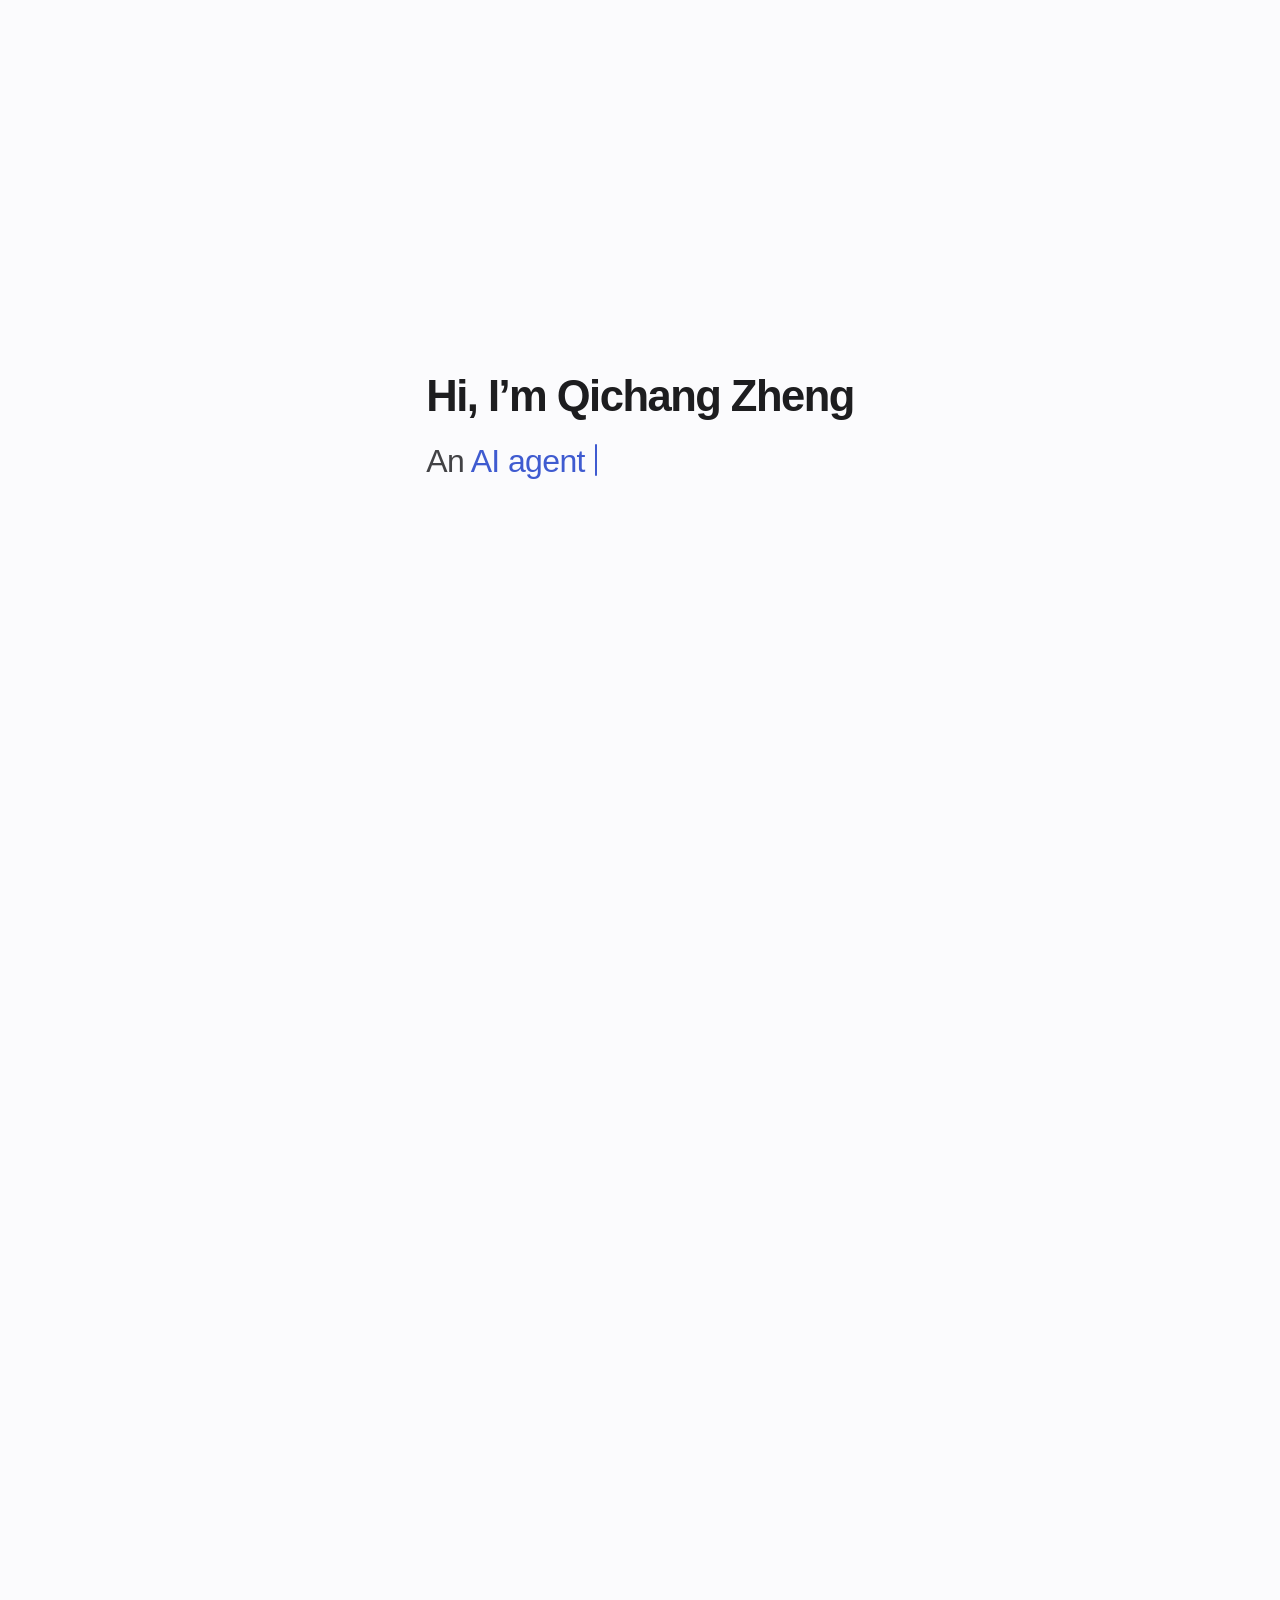
==== index.html @ e44a0d05 "Shut blocks: larger pictures, the road stops at each picture, names in the page's own face Shut, the" ====
<!doctype html>
<html lang="en" data-lang="en" data-scene="hero">
<head>
  <meta charset="utf-8">
  <meta name="viewport" content="width=device-width, initial-scale=1, viewport-fit=cover">
  <title>Qichang Zheng</title>
  <meta name="description" content="Qichang Zheng builds the environment AI agents run in, and a platform for developers to orchestrate many agents working together on complex projects.">
  <meta name="theme-color" content="#fbfbfd">
  <link rel="canonical" href="https://www.qichangzheng.net/">
  <meta property="og:type" content="website">
  <meta property="og:url" content="https://www.qichangzheng.net/">
  <meta property="og:title" content="Qichang Zheng — AI Agent Platform Engineer">
  <meta property="og:description" content="I build the environment AI agents run in — and a platform for developers to orchestrate many agents working together on complex projects.">
  <meta property="og:image" content="https://www.qichangzheng.net/assets/og.jpg">
  <meta name="twitter:card" content="summary">
  <link rel="icon" href="/favicon.svg" type="image/svg+xml">
  <link rel="icon" href="/favicon.ico" sizes="16x16 32x32 48x48">
  <link rel="apple-touch-icon" href="/apple-touch-icon.png">
  <script>(function(){var d=document.documentElement,l=null;try{l=localStorage.getItem('lang')}catch(e){}if(l!=='en'&&l!=='zh'){l=/^zh/i.test(navigator.language||'')?'zh':'en'}d.setAttribute('data-lang',l);d.lang=l==='zh'?'zh-CN':'en';d.className+=' js';try{var nv=performance.getEntriesByType&&performance.getEntriesByType('navigation')[0];if(!location.hash&&!(nv&&nv.type==='back_forward')&&!matchMedia('(prefers-reduced-motion: reduce)').matches)d.className+=' intro-on'}catch(e){}try{if(innerWidth>=1024&&innerHeight>=560&&matchMedia('(hover: hover) and (pointer: fine)').matches&&!matchMedia('(prefers-reduced-motion: reduce)').matches)d.className+=' pinned'}catch(e){}if(l==='zh')document.title='郑其昌'})();</script>
  <link rel="stylesheet" href="/assets/site.css">
  <script src="/assets/site.js" defer></script>
</head>
<body>
  <div class="intro" aria-hidden="true">
    <div class="curtain"></div>
    <div class="typer"><p class="ty ty1"></p><p class="ty ty2"></p><p class="ty ty3"></p></div>
  </div>
  <a class="skip" href="#main"><span class="en">Skip to content</span><span class="zh">跳到正文</span></a>

  <header class="nav" id="nav">
    <a class="mark" href="#top" data-go="top" aria-label="QZ, Qichang Zheng">QZ</a>
    <nav class="links" id="links" aria-label="Sections">
      <span class="thumb" aria-hidden="true"></span>
      <a href="#about" data-go="about"><span class="t"><span class="en">About</span><span class="zh">关于</span></span></a>
      <a href="#work" data-go="work"><span class="t"><span class="en">Work</span><span class="zh">作品</span></span></a>
      <a class="sub" href="#north-agent-cloud" data-go="north-agent-cloud"><span class="t"><span class="n">01</span></span><span class="full">North Agent Cloud</span></a>
      <a class="sub" href="#north-sandbox" data-go="north-sandbox"><span class="t"><span class="n">02</span></span><span class="full">North Sandbox</span></a>
      <a class="sub" href="#north-firewall" data-go="north-firewall"><span class="t"><span class="n">03</span></span><span class="full">North Firewall</span></a>
      <a class="sub" href="#agent-team" data-go="agent-team"><span class="t"><span class="n">04</span></span><span class="full">Agent Team</span></a>
      <a href="#experience" data-go="experience"><span class="t"><span class="en">Experience</span><span class="zh">经历</span></span></a>
      <a href="#contact" data-go="contact"><span class="t"><span class="en">Contact</span><span class="zh">联系</span></span></a>
    </nav>
    <div class="lang" role="group" aria-label="Language / 语言">
      <button type="button" data-lang="en" lang="en" aria-pressed="true">EN</button>
      <button type="button" data-lang="zh" lang="zh-CN" aria-pressed="false">中文</button>
    </div>
    <button class="menu" type="button" aria-expanded="false" aria-controls="links"><span class="en">Menu</span><span class="zh">目录</span></button>
  </header>
  <div class="chapter" aria-hidden="true"><span class="chapter-t"></span></div>
  <div class="veil" aria-hidden="true"></div>

  <div class="backdrop" aria-hidden="true"><svg class="diagram" viewBox="-4 4 916 768" preserveAspectRatio="xMidYMid meet" data-fx-entry="15.6" data-fx-loop="15900" data-fx-shake="0,0;50,1;110,-0.85;170,0.62;230,-0.4;290,0.2;360,0" data-fx-swing="0.37,0,0.63,1" data-fx-shake-px="w4:2.2,hero:1.6,mini:2" data-hero-run="7.62" data-built-every="6" data-built-n="3" data-built-run="4.88" aria-hidden="true" focusable="false"><g class="grp g-nac pf"><path class="e dash bound draw" pathLength="1" d="M162 70H444A22 22 0 0 1 466 92V376A22 22 0 0 1 444 398H162A22 22 0 0 1 140 376V92A22 22 0 0 1 162 70Z"/></g><g class="grp g-sbx pf"><path class="e dash bound draw" pathLength="1" d="M508 70H644A22 22 0 0 1 666 92V376A22 22 0 0 1 644 398H508A22 22 0 0 1 486 376V92A22 22 0 0 1 508 70Z"/></g><g class="grp g-fw pf"><path class="e dash bound draw" pathLength="1" d="M698 70H818A22 22 0 0 1 840 92V376A22 22 0 0 1 818 398H698A22 22 0 0 1 676 376V92A22 22 0 0 1 698 70Z"/></g><g class="cl cl-w1"><path class="fx fx-c1cg-0 bead" d="M90 200L166 200" style="stroke-width:15;stroke-dasharray:0.01 144;stroke-dashoffset:3.01px"/><path class="fx fx-c1cg-1 bead" d="M90 200L166 200" style="stroke-width:2.2;stroke-dasharray:24 144;stroke-dashoffset:27px"/><path class="fx fx-c1cg-2 bead" d="M90 200L166 200" style="stroke-width:3;stroke-dasharray:16 144;stroke-dashoffset:19px"/><path class="fx fx-c1cg-3 bead" d="M90 200L166 200" style="stroke-width:4;stroke-dasharray:9 144;stroke-dashoffset:12px"/><path class="fx fx-c1cg-4 bead" d="M90 200L166 200" style="stroke-width:6.4;stroke-dasharray:0.01 144;stroke-dashoffset:3.01px"/><path class="fx fx-c1gr-0 bead" d="M242 200L285 200A5 5 0 0 0 290 195L290 174A5 5 0 0 1 295 169L306 169" style="stroke-width:15;stroke-dasharray:0.01 159;stroke-dashoffset:3.01px"/><path class="fx fx-c1gr-1 bead" d="M242 200L285 200A5 5 0 0 0 290 195L290 174A5 5 0 0 1 295 169L306 169" style="stroke-width:2.2;stroke-dasharray:24 159;stroke-dashoffset:27px"/><path class="fx fx-c1gr-2 bead" d="M242 200L285 200A5 5 0 0 0 290 195L290 174A5 5 0 0 1 295 169L306 169" style="stroke-width:3;stroke-dasharray:16 159;stroke-dashoffset:19px"/><path class="fx fx-c1gr-3 bead" d="M242 200L285 200A5 5 0 0 0 290 195L290 174A5 5 0 0 1 295 169L306 169" style="stroke-width:4;stroke-dasharray:9 159;stroke-dashoffset:12px"/><path class="fx fx-c1gr-4 bead" d="M242 200L285 200A5 5 0 0 0 290 195L290 174A5 5 0 0 1 295 169L306 169" style="stroke-width:6.4;stroke-dasharray:0.01 159;stroke-dashoffset:3.01px"/><path class="fx fx-c1rg-0 bead" d="M306 169L295 169A5 5 0 0 0 290 174L290 195A5 5 0 0 1 285 200L242 200" style="stroke-width:15;stroke-dasharray:0.01 159;stroke-dashoffset:3.01px"/><path class="fx fx-c1rg-1 bead" d="M306 169L295 169A5 5 0 0 0 290 174L290 195A5 5 0 0 1 285 200L242 200" style="stroke-width:2.2;stroke-dasharray:24 159;stroke-dashoffset:27px"/><path class="fx fx-c1rg-2 bead" d="M306 169L295 169A5 5 0 0 0 290 174L290 195A5 5 0 0 1 285 200L242 200" style="stroke-width:3;stroke-dasharray:16 159;stroke-dashoffset:19px"/><path class="fx fx-c1rg-3 bead" d="M306 169L295 169A5 5 0 0 0 290 174L290 195A5 5 0 0 1 285 200L242 200" style="stroke-width:4;stroke-dasharray:9 159;stroke-dashoffset:12px"/><path class="fx fx-c1rg-4 bead" d="M306 169L295 169A5 5 0 0 0 290 174L290 195A5 5 0 0 1 285 200L242 200" style="stroke-width:6.4;stroke-dasharray:0.01 159;stroke-dashoffset:3.01px"/><path class="fx fx-c1gc-0 bead" d="M166 200L90 200" style="stroke-width:15;stroke-dasharray:0.01 144;stroke-dashoffset:3.01px"/><path class="fx fx-c1gc-1 bead" d="M166 200L90 200" style="stroke-width:2.2;stroke-dasharray:24 144;stroke-dashoffset:27px"/><path class="fx fx-c1gc-2 bead" d="M166 200L90 200" style="stroke-width:3;stroke-dasharray:16 144;stroke-dashoffset:19px"/><path class="fx fx-c1gc-3 bead" d="M166 200L90 200" style="stroke-width:4;stroke-dasharray:9 144;stroke-dashoffset:12px"/><path class="fx fx-c1gc-4 bead" d="M166 200L90 200" style="stroke-width:6.4;stroke-dasharray:0.01 144;stroke-dashoffset:3.01px"/><rect class="fx fx-c1cli wave" x="8" y="182" width="88" height="36" rx="10"/><rect class="fx fx-c1gw wave" x="160" y="182" width="88" height="36" rx="10"/><rect class="fx fx-c1rt wave" x="300" y="154" width="104" height="30" rx="9"/><path class="fx fx-c1spg-0 bead" d="M204 212L204 314" style="stroke-width:15;stroke-dasharray:0.01 170;stroke-dashoffset:3.01px"/><path class="fx fx-c1spg-1 bead" d="M204 212L204 314" style="stroke-width:2.2;stroke-dasharray:24 170;stroke-dashoffset:27px"/><path class="fx fx-c1spg-2 bead" d="M204 212L204 314" style="stroke-width:3;stroke-dasharray:16 170;stroke-dashoffset:19px"/><path class="fx fx-c1spg-3 bead" d="M204 212L204 314" style="stroke-width:4;stroke-dasharray:9 170;stroke-dashoffset:12px"/><path class="fx fx-c1spg-4 bead" d="M204 212L204 314" style="stroke-width:6.4;stroke-dasharray:0.01 170;stroke-dashoffset:3.01px"/><path class="fx fx-c1spr-0 bead" d="M368 262L368 314" style="stroke-width:15;stroke-dasharray:0.01 120;stroke-dashoffset:3.01px"/><path class="fx fx-c1spr-1 bead" d="M368 262L368 314" style="stroke-width:2.2;stroke-dasharray:24 120;stroke-dashoffset:27px"/><path class="fx fx-c1spr-2 bead" d="M368 262L368 314" style="stroke-width:3;stroke-dasharray:16 120;stroke-dashoffset:19px"/><path class="fx fx-c1spr-3 bead" d="M368 262L368 314" style="stroke-width:4;stroke-dasharray:9 120;stroke-dashoffset:12px"/><path class="fx fx-c1spr-4 bead" d="M368 262L368 314" style="stroke-width:6.4;stroke-dasharray:0.01 120;stroke-dashoffset:3.01px"/></g><g class="cl cl-w2"><path class="fx fx-c2call-0 bead" d="M408 169L441 169A5 5 0 0 1 446 174L446 195A5 5 0 0 0 451 200L502 200" style="stroke-width:15;stroke-dasharray:0.01 189;stroke-dashoffset:3.01px"/><path class="fx fx-c2call-1 bead" d="M408 169L441 169A5 5 0 0 1 446 174L446 195A5 5 0 0 0 451 200L502 200" style="stroke-width:2.2;stroke-dasharray:24 189;stroke-dashoffset:27px"/><path class="fx fx-c2call-2 bead" d="M408 169L441 169A5 5 0 0 1 446 174L446 195A5 5 0 0 0 451 200L502 200" style="stroke-width:3;stroke-dasharray:16 189;stroke-dashoffset:19px"/><path class="fx fx-c2call-3 bead" d="M408 169L441 169A5 5 0 0 1 446 174L446 195A5 5 0 0 0 451 200L502 200" style="stroke-width:4;stroke-dasharray:9 189;stroke-dashoffset:12px"/><path class="fx fx-c2call-4 bead" d="M408 169L441 169A5 5 0 0 1 446 174L446 195A5 5 0 0 0 451 200L502 200" style="stroke-width:6.4;stroke-dasharray:0.01 189;stroke-dashoffset:3.01px"/><rect class="fx fx-c2ring0 wave" x="581" y="198" width="24" height="20" rx="5"/><rect class="fx fx-c2ring1 wave" x="513" y="228" width="24" height="20" rx="5"/><rect class="fx fx-c2sbx wave" x="496" y="116" width="160" height="152" rx="16"/><path class="fx fx-c2data-0 bead" d="M576 262L576 314" style="stroke-width:15;stroke-dasharray:0.01 120;stroke-dashoffset:3.01px"/><path class="fx fx-c2data-1 bead" d="M576 262L576 314" style="stroke-width:2.2;stroke-dasharray:24 120;stroke-dashoffset:27px"/><path class="fx fx-c2data-2 bead" d="M576 262L576 314" style="stroke-width:3;stroke-dasharray:16 120;stroke-dashoffset:19px"/><path class="fx fx-c2data-3 bead" d="M576 262L576 314" style="stroke-width:4;stroke-dasharray:9 120;stroke-dashoffset:12px"/><path class="fx fx-c2data-4 bead" d="M576 262L576 314" style="stroke-width:6.4;stroke-dasharray:0.01 120;stroke-dashoffset:3.01px"/><rect class="fx fx-c2st wave" x="496" y="308" width="160" height="72" rx="10"/></g><g class="cl cl-w3"><path class="fx fx-c3out-0 bead" d="M650 200L702 200" style="stroke-width:15;stroke-dasharray:0.01 120;stroke-dashoffset:3.01px"/><path class="fx fx-c3out-1 bead" d="M650 200L702 200" style="stroke-width:2.2;stroke-dasharray:24 120;stroke-dashoffset:27px"/><path class="fx fx-c3out-2 bead" d="M650 200L702 200" style="stroke-width:3;stroke-dasharray:16 120;stroke-dashoffset:19px"/><path class="fx fx-c3out-3 bead" d="M650 200L702 200" style="stroke-width:4;stroke-dasharray:9 120;stroke-dashoffset:12px"/><path class="fx fx-c3out-4 bead" d="M650 200L702 200" style="stroke-width:6.4;stroke-dasharray:0.01 120;stroke-dashoffset:3.01px"/><path class="fx fx-c3cred-0 bead" d="M752 314L752 212" style="stroke-width:15;stroke-dasharray:0.01 170;stroke-dashoffset:3.01px"/><path class="fx fx-c3cred-1 bead" d="M752 314L752 212" style="stroke-width:2.2;stroke-dasharray:24 170;stroke-dashoffset:27px"/><path class="fx fx-c3cred-2 bead" d="M752 314L752 212" style="stroke-width:3;stroke-dasharray:16 170;stroke-dashoffset:19px"/><path class="fx fx-c3cred-3 bead" d="M752 314L752 212" style="stroke-width:4;stroke-dasharray:9 170;stroke-dashoffset:12px"/><path class="fx fx-c3cred-4 bead" d="M752 314L752 212" style="stroke-width:6.4;stroke-dasharray:0.01 170;stroke-dashoffset:3.01px"/><path class="fx fx-c3app-0 bead" d="M752 188L752 46" style="stroke-width:15;stroke-dasharray:0.01 210;stroke-dashoffset:3.01px"/><path class="fx fx-c3app-1 bead" d="M752 188L752 46" style="stroke-width:2.2;stroke-dasharray:24 210;stroke-dashoffset:27px"/><path class="fx fx-c3app-2 bead" d="M752 188L752 46" style="stroke-width:3;stroke-dasharray:16 210;stroke-dashoffset:19px"/><path class="fx fx-c3app-3 bead" d="M752 188L752 46" style="stroke-width:4;stroke-dasharray:9 210;stroke-dashoffset:12px"/><path class="fx fx-c3app-4 bead" d="M752 188L752 46" style="stroke-width:6.4;stroke-dasharray:0.01 210;stroke-dashoffset:3.01px"/><path class="fx fx-c3net-0 bead" d="M802 200L900 200" style="stroke-width:15;stroke-dasharray:0.01 166;stroke-dashoffset:3.01px"/><path class="fx fx-c3net-1 bead" d="M802 200L900 200" style="stroke-width:2.2;stroke-dasharray:24 166;stroke-dashoffset:27px"/><path class="fx fx-c3net-2 bead" d="M802 200L900 200" style="stroke-width:3;stroke-dasharray:16 166;stroke-dashoffset:19px"/><path class="fx fx-c3net-3 bead" d="M802 200L900 200" style="stroke-width:4;stroke-dasharray:9 166;stroke-dashoffset:12px"/><path class="fx fx-c3net-4 bead" d="M802 200L900 200" style="stroke-width:6.4;stroke-dasharray:0.01 166;stroke-dashoffset:3.01px"/><rect class="fx fx-c3fw wave" x="696" y="182" width="112" height="36" rx="10"/><rect class="fx fx-c3vault wave" x="696" y="308" width="112" height="36" rx="10"/><rect class="fx fx-c3app wave" x="696" y="16" width="112" height="36" rx="10"/></g><g class="grp ic g-nac"><path class="e draw" pathLength="1" style="--dd:0.52s" d="M104 200H181.55"/><path class="e draw" pathLength="1" style="--dd:0.56s" d="M197.55 140.8H189.55a8 8 0 0 0 -8 8V232.7a8 8 0 0 0 8 8H197.55"/><path class="e draw" pathLength="1" style="--dd:0.60s" d="M408.45 140.8H416.45a8 8 0 0 1 8 8V232.7a8 8 0 0 1 -8 8H408.45"/><path class="e draw" pathLength="1" style="--dd:0.64s" d="M424.45 200H476"/></g><g class="grp ic g-sbx"><path class="e draw" pathLength="1" style="--dd:0.68s" d="M476 200H500.4"/><path class="e draw" pathLength="1" style="--dd:0.72s" d="M651.6 200H671"/></g><g class="grp ic g-fw"><path class="e draw" pathLength="1" style="--dd:0.76s" d="M671 200H745"/><path class="e draw" pathLength="1" style="--dd:0.80s" d="M771 200H900"/><path class="n draw" pathLength="1" style="--dd:0.86s" d="M758 106H758A9 9 0 0 1 767 115V172A9 9 0 0 1 758 181H758A9 9 0 0 1 749 172V115A9 9 0 0 1 758 106Z"/><path class="n draw" pathLength="1" style="--dd:0.92s" d="M758 219H758A9 9 0 0 1 767 228V285A9 9 0 0 1 758 294H758A9 9 0 0 1 749 285V228A9 9 0 0 1 758 219Z"/><path class="n draw" pathLength="1" style="--dd:0.98s" d="M745 200a13 13 0 1 1 26 0a13 13 0 1 1 -26 0z"/><path class="e draw" pathLength="1" style="--dd:1.02s" d="M758 294V314"/><path class="n draw" pathLength="1" style="--dd:1.08s" d="M743 314H773A12 12 0 0 1 785 326V356A12 12 0 0 1 773 368H743A12 12 0 0 1 731 356V326A12 12 0 0 1 743 314Z"/><path class="e draw" pathLength="1" style="--dd:1.12s" d="M750.5 334a7.5 7.5 0 1 1 15 0a7.5 7.5 0 1 1 -15 0z"/><path class="e draw" pathLength="1" style="--dd:1.16s" d="M758 341.5V357"/></g><g class="cl cl-hero"><path class="fx fx-hreq-0 bead" d="M104 200L173.55 200A8 8 0 0 0 181.55 192L181.55 148.8A8 8 0 0 1 189.55 140.8L416.45 140.8A8 8 0 0 1 424.45 148.8L424.45 192A8 8 0 0 0 432.45 200L900 200" style="stroke-width:15;stroke-dasharray:0.01 969;stroke-dashoffset:3.01px"/><path class="fx fx-hreq-1 bead" d="M104 200L173.55 200A8 8 0 0 0 181.55 192L181.55 148.8A8 8 0 0 1 189.55 140.8L416.45 140.8A8 8 0 0 1 424.45 148.8L424.45 192A8 8 0 0 0 432.45 200L900 200" style="stroke-width:2.2;stroke-dasharray:24 969;stroke-dashoffset:27px"/><path class="fx fx-hreq-2 bead" d="M104 200L173.55 200A8 8 0 0 0 181.55 192L181.55 148.8A8 8 0 0 1 189.55 140.8L416.45 140.8A8 8 0 0 1 424.45 148.8L424.45 192A8 8 0 0 0 432.45 200L900 200" style="stroke-width:3;stroke-dasharray:16 969;stroke-dashoffset:19px"/><path class="fx fx-hreq-3 bead" d="M104 200L173.55 200A8 8 0 0 0 181.55 192L181.55 148.8A8 8 0 0 1 189.55 140.8L416.45 140.8A8 8 0 0 1 424.45 148.8L424.45 192A8 8 0 0 0 432.45 200L900 200" style="stroke-width:4;stroke-dasharray:9 969;stroke-dashoffset:12px"/><path class="fx fx-hreq-4 bead" d="M104 200L173.55 200A8 8 0 0 0 181.55 192L181.55 148.8A8 8 0 0 1 189.55 140.8L416.45 140.8A8 8 0 0 1 424.45 148.8L424.45 192A8 8 0 0 0 432.45 200L900 200" style="stroke-width:6.4;stroke-dasharray:0.01 969;stroke-dashoffset:3.01px"/></g><g class="grp dt g-nac"><path class="n draw" pathLength="1" style="--dd:0.06s" d="M18 182H86A10 10 0 0 1 96 192V208A10 10 0 0 1 86 218H18A10 10 0 0 1 8 208V192A10 10 0 0 1 18 182Z"/><text class="lbl" x="52" y="200" data-zh="客户端">Clients</text></g><g class="grp dt g-nac"><path class="n draw" pathLength="1" style="--dd:0.12s" d="M170 182H238A10 10 0 0 1 248 192V208A10 10 0 0 1 238 218H170A10 10 0 0 1 160 208V192A10 10 0 0 1 170 182Z"/><text class="lbl" x="204" y="200" data-zh="网关">Gateway</text></g><g class="grp dt g-nac"><path class="n tint draw" pathLength="1" style="--dd:0.42s" d="M296 116H440A16 16 0 0 1 456 132V252A16 16 0 0 1 440 268H296A16 16 0 0 1 280 252V132A16 16 0 0 1 296 116Z"/><text class="lbl cap" x="300" y="140" data-zh="调度">Scheduler</text></g><g class="grp g-nac core" style="--shut: translate(-357.45px, -171.85px) scale(1.85); --k: 1.85"><path class="n dash" d="M318 164H406A8 8 0 0 1 414 172V186A8 8 0 0 1 406 194H318A8 8 0 0 1 310 186V172A8 8 0 0 1 318 164Z"/><g class="cl cl-w1"><path class="fx fx-c1scale lit scale" d="M318 164H406A8 8 0 0 1 414 172V186A8 8 0 0 1 406 194H318A8 8 0 0 1 310 186V172A8 8 0 0 1 318 164Z"/></g><path class="n draw" pathLength="1" style="--dd:0.18s" d="M313 159H401A8 8 0 0 1 409 167V181A8 8 0 0 1 401 189H313A8 8 0 0 1 305 181V167A8 8 0 0 1 313 159Z"/><!--C01--><path class="n draw" pathLength="1" style="--dd:0.24s" d="M308 154H396A8 8 0 0 1 404 162V176A8 8 0 0 1 396 184H308A8 8 0 0 1 300 176V162A8 8 0 0 1 308 154Z"/><g class="cl cl-w1"><path class="fx fx-c1rtlit lit" d="M308 154H396A8 8 0 0 1 404 162V176A8 8 0 0 1 396 184H308A8 8 0 0 1 300 176V162A8 8 0 0 1 308 154Z"/></g><path class="n dash" d="M318 218H406A8 8 0 0 1 414 226V240A8 8 0 0 1 406 248H318A8 8 0 0 1 310 240V226A8 8 0 0 1 318 218Z"/><!--C12--><path class="n draw" pathLength="1" style="--dd:0.30s" d="M313 213H401A8 8 0 0 1 409 221V235A8 8 0 0 1 401 243H313A8 8 0 0 1 305 235V221A8 8 0 0 1 313 213Z"/><!--C11--><path class="n draw" pathLength="1" style="--dd:0.36s" d="M308 208H396A8 8 0 0 1 404 216V230A8 8 0 0 1 396 238H308A8 8 0 0 1 300 230V216A8 8 0 0 1 308 208Z"/><!--C10--></g><g class="grp dt g-nac"><text class="lbl" x="352" y="169" data-zh="运行时">Runtime</text><text class="lbl" x="352" y="223" data-zh="运行时">Runtime</text></g><g class="grp dt g-sbx"><path class="n tint draw" pathLength="1" style="--dd:0.48s" d="M512 116H640A16 16 0 0 1 656 132V252A16 16 0 0 1 640 268H512A16 16 0 0 1 496 252V132A16 16 0 0 1 512 116Z"/><text class="lbl cap" x="513" y="140" data-zh="沙箱">Sandboxes</text></g><g class="grp g-sbx core" style="--shut: translate(-115.20px, -49.60px) scale(1.2); --k: 1.2"><path class="n slot draw busy" pathLength="1" style="--dd:0.55s" d="M518 168H532A5 5 0 0 1 537 173V183A5 5 0 0 1 532 188H518A5 5 0 0 1 513 183V173A5 5 0 0 1 518 168Z"/><path class="n slot draw" pathLength="1" style="--dd:0.58s" d="M552 168H566A5 5 0 0 1 571 173V183A5 5 0 0 1 566 188H552A5 5 0 0 1 547 183V173A5 5 0 0 1 552 168Z"/><path class="n slot draw busy" pathLength="1" style="--dd:0.61s" d="M586 168H600A5 5 0 0 1 605 173V183A5 5 0 0 1 600 188H586A5 5 0 0 1 581 183V173A5 5 0 0 1 586 168Z"/><path class="n slot draw" pathLength="1" style="--dd:0.64s" d="M620 168H634A5 5 0 0 1 639 173V183A5 5 0 0 1 634 188H620A5 5 0 0 1 615 183V173A5 5 0 0 1 620 168Z"/><path class="n slot draw" pathLength="1" style="--dd:0.67s" d="M518 198H532A5 5 0 0 1 537 203V213A5 5 0 0 1 532 218H518A5 5 0 0 1 513 213V203A5 5 0 0 1 518 198Z"/><path class="n slot draw busy" pathLength="1" style="--dd:0.70s" d="M552 198H566A5 5 0 0 1 571 203V213A5 5 0 0 1 566 218H552A5 5 0 0 1 547 213V203A5 5 0 0 1 552 198Z"/><path class="n slot draw" pathLength="1" style="--dd:0.73s" d="M586 198H600A5 5 0 0 1 605 203V213A5 5 0 0 1 600 218H586A5 5 0 0 1 581 213V203A5 5 0 0 1 586 198Z"/><path class="n slot draw" pathLength="1" style="--dd:0.76s" d="M620 198H634A5 5 0 0 1 639 203V213A5 5 0 0 1 634 218H620A5 5 0 0 1 615 213V203A5 5 0 0 1 620 198Z"/><path class="n slot draw" pathLength="1" style="--dd:0.79s" d="M518 228H532A5 5 0 0 1 537 233V243A5 5 0 0 1 532 248H518A5 5 0 0 1 513 243V233A5 5 0 0 1 518 228Z"/><path class="n slot draw" pathLength="1" style="--dd:0.82s" d="M552 228H566A5 5 0 0 1 571 233V243A5 5 0 0 1 566 248H552A5 5 0 0 1 547 243V233A5 5 0 0 1 552 228Z"/><path class="n slot draw" pathLength="1" style="--dd:0.85s" d="M586 228H600A5 5 0 0 1 605 233V243A5 5 0 0 1 600 248H586A5 5 0 0 1 581 243V233A5 5 0 0 1 586 228Z"/><path class="n slot draw busy" pathLength="1" style="--dd:0.88s" d="M620 228H634A5 5 0 0 1 639 233V243A5 5 0 0 1 634 248H620A5 5 0 0 1 615 243V233A5 5 0 0 1 620 228Z"/></g><g class="grp dt g-sbx"><path class="n draw" pathLength="1" style="--dd:1.22s" d="M506 308H646A10 10 0 0 1 656 318V370A10 10 0 0 1 646 380H506A10 10 0 0 1 496 370V318A10 10 0 0 1 506 308Z"/><path class="n draw" pathLength="1" style="--dd:1.28s" d="M496 344H656"/><text class="lbl" x="576" y="326">JuiceFS</text><text class="lbl" x="576" y="362" data-zh="对象存储">Object storage</text></g><g class="grp dt g-fw"><path class="n draw" pathLength="1" style="--dd:1.34s" d="M706 182H798A10 10 0 0 1 808 192V208A10 10 0 0 1 798 218H706A10 10 0 0 1 696 208V192A10 10 0 0 1 706 182Z"/><text class="lbl" x="752" y="200" data-zh="防火墙">Firewall</text></g><g class="grp dt g-fw"><path class="n draw" pathLength="1" style="--dd:1.40s" d="M706 308H798A10 10 0 0 1 808 318V334A10 10 0 0 1 798 344H706A10 10 0 0 1 696 334V318A10 10 0 0 1 706 308Z"/><text class="lbl" x="752" y="326">Vault</text></g><g class="grp dt g-fw"><path class="n draw" pathLength="1" style="--dd:1.46s" d="M706 16H798A10 10 0 0 1 808 26V42A10 10 0 0 1 798 52H706A10 10 0 0 1 696 42V26A10 10 0 0 1 706 16Z"/><text class="lbl" x="752" y="34" data-zh="外部应用">Other apps</text></g><g class="grp dt g-nac"><path class="n draw" pathLength="1" style="--dd:1.52s" d="M170 308H446A10 10 0 0 1 456 318V334A10 10 0 0 1 446 344H170A10 10 0 0 1 160 334V318A10 10 0 0 1 170 308Z"/><text class="lbl st" x="176" y="326" data-zh="追踪">Tracing</text><path class="span" d="M236 318H436"/><path class="span" d="M262 326H420"/><path class="span" d="M300 334H372"/><g class="cl cl-w1"><path class="fx fx-c1span0 span-fx" d="M236 318H436" style="stroke-dasharray:200 200;stroke-dashoffset:200px"/></g><g class="cl cl-w1"><path class="fx fx-c1span1 span-fx" d="M262 326H420" style="stroke-dasharray:158 158;stroke-dashoffset:158px"/></g><g class="cl cl-w1"><path class="fx fx-c1span2 span-fx" d="M300 334H372" style="stroke-dasharray:72 72;stroke-dashoffset:72px"/></g></g><g class="grp dt g-nac"><path class="e draw" pathLength="1" style="--dd:1.56s" d="M96 200H160"/></g><g class="grp dt g-nac"><path class="e draw" pathLength="1" style="--dd:1.60s" d="M248 200H280"/></g><g class="grp dt g-nac g-sbx"><path class="e draw" pathLength="1" style="--dd:1.64s" d="M456 200H496"/></g><g class="grp dt g-sbx g-fw"><path class="e draw" pathLength="1" style="--dd:1.68s" d="M656 200H696"/></g><g class="grp dt g-fw"><path class="e draw" pathLength="1" style="--dd:1.72s" d="M808 200H900"/></g><g class="grp g-fw"><text class="lbl end" x="900" y="184" data-zh="互联网">Internet</text></g><g class="grp dt g-nac"><path class="e dash" style="--dd:1.76s" d="M204 218V308"/></g><g class="grp dt g-nac"><path class="e dash" style="--dd:1.80s" d="M368 268V308"/></g><g class="grp dt g-sbx"><path class="e draw" pathLength="1" style="--dd:1.84s" d="M576 268V308"/></g><g class="grp dt g-fw"><path class="e draw" pathLength="1" style="--dd:1.88s" d="M752 218V308"/></g><g class="grp dt g-fw"><path class="e draw" pathLength="1" style="--dd:1.92s" d="M752 52V182"/></g><g class="cl cl-w1"><path class="fx fx-c1gwlit lit" d="M170 182H238A10 10 0 0 1 248 192V208A10 10 0 0 1 238 218H170A10 10 0 0 1 160 208V192A10 10 0 0 1 170 182Z"/></g><g class="cl cl-w2"><path class="fx fx-c2slot0 claim" d="M586 198H600A5 5 0 0 1 605 203V213A5 5 0 0 1 600 218H586A5 5 0 0 1 581 213V203A5 5 0 0 1 586 198Z"/><path class="fx fx-c2slot1 claim" d="M518 228H532A5 5 0 0 1 537 233V243A5 5 0 0 1 532 248H518A5 5 0 0 1 513 243V233A5 5 0 0 1 518 228Z"/><path class="fx fx-c2store lit" d="M506 308H646A10 10 0 0 1 656 318V370A10 10 0 0 1 646 380H506A10 10 0 0 1 496 370V318A10 10 0 0 1 506 308Z"/></g><g class="cl cl-w3"><path class="fx fx-c3fwlit lit" d="M706 182H798A10 10 0 0 1 808 192V208A10 10 0 0 1 798 218H706A10 10 0 0 1 696 208V192A10 10 0 0 1 706 182Z"/><path class="fx fx-c3vlit lit" d="M706 308H798A10 10 0 0 1 808 318V334A10 10 0 0 1 798 344H706A10 10 0 0 1 696 334V318A10 10 0 0 1 706 308Z"/><path class="fx fx-c3alit lit" d="M706 16H798A10 10 0 0 1 808 26V42A10 10 0 0 1 798 52H706A10 10 0 0 1 696 42V26A10 10 0 0 1 706 16Z"/></g><g class="cl cl-hero"><path class="fx fx-hpfnac lit pfl" d="M162 70H444A22 22 0 0 1 466 92V376A22 22 0 0 1 444 398H162A22 22 0 0 1 140 376V92A22 22 0 0 1 162 70Z"/><path class="fx fx-hpfsbx lit pfl" d="M508 70H644A22 22 0 0 1 666 92V376A22 22 0 0 1 644 398H508A22 22 0 0 1 486 376V92A22 22 0 0 1 508 70Z"/><path class="fx fx-hpffw lit pfl" d="M698 70H818A22 22 0 0 1 840 92V376A22 22 0 0 1 818 398H698A22 22 0 0 1 676 376V92A22 22 0 0 1 698 70Z"/></g><g class="cl cl-built"><path class="fx fx-hbl0 lit pfl" d="M162 70H444A22 22 0 0 1 466 92V376A22 22 0 0 1 444 398H162A22 22 0 0 1 140 376V92A22 22 0 0 1 162 70Z"/><path class="fx fx-hbl1 lit pfl" d="M508 70H644A22 22 0 0 1 666 92V376A22 22 0 0 1 644 398H508A22 22 0 0 1 486 376V92A22 22 0 0 1 508 70Z"/><path class="fx fx-hbl2 lit pfl" d="M698 70H818A22 22 0 0 1 840 92V376A22 22 0 0 1 818 398H698A22 22 0 0 1 676 376V92A22 22 0 0 1 698 70Z"/></g><g class="grp g-built"><path class="e built draw" pathLength="1" d="M462 512L462 450A10 10 0 0 0 452 440L313 440A10 10 0 0 1 303 430L303 398"/><circle class="bdot" cx="303" cy="398" r="3"/><path class="e built draw" pathLength="1" d="M488 512L488 434A10 10 0 0 1 498 424L566 424A10 10 0 0 0 576 414L576 398"/><circle class="bdot" cx="576" cy="398" r="3"/><path class="e built draw" pathLength="1" d="M514 512L514 450A10 10 0 0 1 524 440L748 440A10 10 0 0 0 758 430L758 398"/><circle class="bdot" cx="758" cy="398" r="3"/></g><g class="cl cl-built"><path class="fx fx-hb0-0 bead" d="M462 512L462 450A10 10 0 0 0 452 440L313 440A10 10 0 0 1 303 430L303 398" style="stroke-width:15;stroke-dasharray:0.01 332;stroke-dashoffset:3.01px"/><path class="fx fx-hb0-1 bead" d="M462 512L462 450A10 10 0 0 0 452 440L313 440A10 10 0 0 1 303 430L303 398" style="stroke-width:2.2;stroke-dasharray:24 332;stroke-dashoffset:27px"/><path class="fx fx-hb0-2 bead" d="M462 512L462 450A10 10 0 0 0 452 440L313 440A10 10 0 0 1 303 430L303 398" style="stroke-width:3;stroke-dasharray:16 332;stroke-dashoffset:19px"/><path class="fx fx-hb0-3 bead" d="M462 512L462 450A10 10 0 0 0 452 440L313 440A10 10 0 0 1 303 430L303 398" style="stroke-width:4;stroke-dasharray:9 332;stroke-dashoffset:12px"/><path class="fx fx-hb0-4 bead" d="M462 512L462 450A10 10 0 0 0 452 440L313 440A10 10 0 0 1 303 430L303 398" style="stroke-width:6.4;stroke-dasharray:0.01 332;stroke-dashoffset:3.01px"/><path class="fx fx-hb1-0 bead" d="M488 512L488 434A10 10 0 0 1 498 424L566 424A10 10 0 0 0 576 414L576 398" style="stroke-width:15;stroke-dasharray:0.01 261;stroke-dashoffset:3.01px"/><path class="fx fx-hb1-1 bead" d="M488 512L488 434A10 10 0 0 1 498 424L566 424A10 10 0 0 0 576 414L576 398" style="stroke-width:2.2;stroke-dasharray:24 261;stroke-dashoffset:27px"/><path class="fx fx-hb1-2 bead" d="M488 512L488 434A10 10 0 0 1 498 424L566 424A10 10 0 0 0 576 414L576 398" style="stroke-width:3;stroke-dasharray:16 261;stroke-dashoffset:19px"/><path class="fx fx-hb1-3 bead" d="M488 512L488 434A10 10 0 0 1 498 424L566 424A10 10 0 0 0 576 414L576 398" style="stroke-width:4;stroke-dasharray:9 261;stroke-dashoffset:12px"/><path class="fx fx-hb1-4 bead" d="M488 512L488 434A10 10 0 0 1 498 424L566 424A10 10 0 0 0 576 414L576 398" style="stroke-width:6.4;stroke-dasharray:0.01 261;stroke-dashoffset:3.01px"/><path class="fx fx-hb2-0 bead" d="M514 512L514 450A10 10 0 0 1 524 440L748 440A10 10 0 0 0 758 430L758 398" style="stroke-width:15;stroke-dasharray:0.01 417;stroke-dashoffset:3.01px"/><path class="fx fx-hb2-1 bead" d="M514 512L514 450A10 10 0 0 1 524 440L748 440A10 10 0 0 0 758 430L758 398" style="stroke-width:2.2;stroke-dasharray:24 417;stroke-dashoffset:27px"/><path class="fx fx-hb2-2 bead" d="M514 512L514 450A10 10 0 0 1 524 440L748 440A10 10 0 0 0 758 430L758 398" style="stroke-width:3;stroke-dasharray:16 417;stroke-dashoffset:19px"/><path class="fx fx-hb2-3 bead" d="M514 512L514 450A10 10 0 0 1 524 440L748 440A10 10 0 0 0 758 430L758 398" style="stroke-width:4;stroke-dasharray:9 417;stroke-dashoffset:12px"/><path class="fx fx-hb2-4 bead" d="M514 512L514 450A10 10 0 0 1 524 440L748 440A10 10 0 0 0 758 430L758 398" style="stroke-width:6.4;stroke-dasharray:0.01 417;stroke-dashoffset:3.01px"/></g><g class="grp g-team pf"><path class="e dash bound draw" pathLength="1" d="M150 464H826A22 22 0 0 1 848 486V740A22 22 0 0 1 826 762H150A22 22 0 0 1 128 740V486A22 22 0 0 1 150 464Z"/></g><g class="grp ic g-team"><g class="hm fade" transform="translate(354.2 433.9) scale(0.455)"><g class="m" transform="translate(840 90) scale(-0.75 0.75)"><defs><radialGradient id="dg-sg"><stop offset="0" stop-color="#101020" stop-opacity=".2" /><stop offset=".55" stop-color="#101020" stop-opacity=".09" /><stop offset="1" stop-color="#101020" stop-opacity="0" /></radialGradient></defs><g class="sh" data-f="shadow"><ellipse cx="904" cy="760" rx="96" ry="27" fill="url(#dg-sg)" opacity=".4" /><ellipse cx="864" cy="760" rx="46" ry="12" fill="url(#dg-sg)" /><ellipse cx="958" cy="761" rx="50" ry="12" fill="url(#dg-sg)" opacity=".35" /></g><g class="mn"><path class="f cg" data-f="grey" d="M925.5 531.7c.2 5.4 2.4 10 .6 15.2-1.8 5.1-5.1 8.9-10 11.4-7.1 3.5-13.7 2.7-21.5 4.3l-22.8-3.2-5.6-24.2 59.3-3.5z" /><path class="b cw w2" data-p="hf4" data-f="shoe" d="M992.8 713.8c.3 .9 1.3 2 1.1 2.9-.1 1-1.3 1.9-2 2.5-4.5 3.7-10.8 8.3-15.4 11.8-4.7 3.7-10.8 8.7-15.7 12.1-3 2.2-7.1 4.9-10.4 6.5-1.6 .8-3.9 1.6-5.7 1.6-1 0-2-1.2-2.8-1.7 2.2-1.2 5.3-2.7 7.5-4 3.9-2.4 9.2-5.5 12.9-8.1 4.8-3.4 10.9-8.5 15.6-12.1l14.9-11.5z" /><path class="b ck w2" data-p="hf3" data-f="shoe" data-v="0 1736 3109 10000" d="M992.7 714.2c-1.1-2.2-1.9-4.9-3.4-6.9-1.8-2.6-4.1-5.7-6.8-7.3-2.5-1.5-6-2.5-8.9-2.1-3.4 .5-7.1 2.2-9.8 4.4-2.2 1.9-3.7 5.2-4.6 8-1 3-.5 6.8-1.3 9.8-.9 3.3-2.3 6.9-4 9.8-1.5 2.6-3.8 5.1-5.7 7.4-1.7 1.9-3.9 3.7-5.3 5.8-.9 1.4-1.7 3.2-1.9 4.9-.1 .6 .7 1.1 1 1.7 2.4-1.3 5.2-2.6 7.5-4 4.2-2.5 8.9-5.3 12.9-8.1 5.2-3.7 10.6-8.3 15.6-12.1l14.7-11.3z" /><path class="f cg" data-f="grey" d="M888.6 518.5c-1.2 13.2-2.6 23.4-3.3 36.7-.6 11-.2 19.7-.3 30.8 0 10.3 .1 18.4 .2 28.7 .1 10.4-3.9 19.4 .2 29 4 9.5 13.1 12.8 20.6 19.8 7.5 6.9 13.6 12 21.2 18.9 8.2 7.3 14.5 12.9 22.5 20.4 4.8 4.4 8.5 8 13.2 12.6 1.3 1.3 2.2 2.3 3.5 3.6 3.3-1.7 6.6-2.2 9.2-4.9 2.8-2.8 3.4-6.1 5.3-9.6-5.7-6.1-10.4-10.6-15.9-17-6.7-7.7-11.2-14.4-17.9-22.1-5.9-6.9-10.7-12.2-17.2-18.6-5.3-5.4-12.9-7-15.6-14-2.4-6.6 2.1-12.2 3.2-19.1 1.4-9.1 2.4-16.3 3.9-25.4 1.4-8.9 2.6-15.8 4.4-24.7 .8-4.1 2.7-7.1 2.9-11.4 .3-8-.9-14.3-1.4-22.3l-38.7-11.4z" /><path class="s w1" data-p="hf0" data-v="3679 10000" d="M888.6 518.5c-1.2 13.2-2.6 23.4-3.3 36.7-.6 11-.2 19.7-.3 30.8 0 10.3 .1 18.4 .2 28.7 .1 10.4-3.9 19.4 .2 29 4 9.5 13.1 12.8 20.6 19.8 7.5 6.9 13.6 12 21.2 18.9 8.2 7.3 14.5 12.9 22.5 20.4 4.8 4.4 8.5 8 13.2 12.6 1.3 1.3 2.2 2.3 3.5 3.6 3.3-1.7 6.6-2.2 9.2-4.9 2.8-2.8 3.4-6.1 5.3-9.6-5.7-6.1-10.4-10.6-15.9-17" /><path class="s w1" data-p="hf1" data-v="0 9022" d="M965 687.5c-6.7-7.7-11.2-14.4-17.9-22.1-5.9-6.9-10.7-12.2-17.2-18.6-5.3-5.4-12.9-7-15.6-14-2.4-6.6 2.1-12.2 3.2-19.1 1.4-9.1 2.4-16.3 3.9-25.4 1.4-8.9 2.6-15.8 4.4-24.7 .8-4.1 2.7-7.1 2.9-11.4 .3-8-.9-14.3-1.4-22.3" /><path class="s w2" data-p="hf2" d="M952.9 705.4c2.4-.1 4.3 .2 6.7-.3 1.6-.3 2.6-1.3 4.2-2" /><path class="f cw" data-f="skin" d="M835.9 452.7c1.9 1.1 3.9 4.6 5.3 2.9 1.7-2.2-.5-5-1.5-7.7-.9-2.5-1.3-5.2-3.7-6.5-2.9-1.6-5.8-.5-9.1-.7l-8 5.3c-1.8-.8-3.5-3.5-5.1-2.2-1.6 1.3 0 3.7 .6 5.8 .5 2.1 1.2 3.6 2.3 5.5 .9 1.6 1.6 3.1 3.2 4 4.2 2.7 8.1 3.6 12.7 5.7l3.3-12.1z" /><path class="s w2" data-p="hd2" data-v="4386 10000" d="M835.9 452.7c1.9 1.1 3.9 4.6 5.3 2.9 1.7-2.2-.5-5-1.5-7.7-.9-2.5-1.3-5.2-3.7-6.5" /><path class="s w2" data-p="hd3" data-v="0 9747" d="M813.8 443.8c-1.6 1.3 0 3.7 .6 5.8 .5 2.1 1.2 3.6 2.3 5.5 .9 1.6 1.6 3.1 3.2 4 4.2 2.7 8.1 3.6 12.7 5.7" /><path class="f cb" data-f="blue" d="M902.2 416.8c-3.9 8.2-7.8 14.2-10.9 22.8-2.8 8 .7 17.1-5.5 22.8-4 3.8-9.3-2.7-14.6-4-7.6-1.8-13.6-2.9-21.2-4.5-3.9-.9-7-1.5-10.9-2.4-1.2-.3-2.1-.6-3.2-1l-4.4 16.1 13.7 4.8c7.4 2.5 13 4.8 20.6 6.9 11.6 3.2 22.5 14.3 32.7 7.8 12.7-8.2 11-24.6 15.6-39 2.7-8.7 3.1-15.9 4.8-24.8l-16.7-5.5z" /><path class="s w1" data-p="hd0" data-v="3003 5728" d="M902.2 416.8c-3.9 8.2-7.8 14.2-10.9 22.8-2.8 8 .7 17.1-5.5 22.8-4 3.8-9.3-2.7-14.6-4-7.6-1.8-13.6-2.9-21.2-4.5-3.9-.9-7-1.5-10.9-2.4-1.2-.3-2.1-.6-3.2-1l-4.4 16.1 13.7 4.8c7.4 2.5 13 4.8 20.6 6.9 11.6 3.2 22.5 14.3 32.7 7.8 12.7-8.2 11-24.6 15.6-39 2.7-8.7 3.1-15.9 4.8-24.8" /><path class="s w2" data-p="hd1" d="M843.9 452.7c-1 2.9-2 5.1-2.8 8-.8 2.9-1 5.3-1.6 8.3" /><path class="b ck w2" data-p="ph0" data-f="phone" data-v="1518 2451 2724 2918 3152 3385 3619 3852 4086 6732" d="M818.7 419.4c-.8-1.4-2.4-2.2-4.1-2l-10.4 1.7c-1.7 .3-2.2 1.5-1.4 2.9l15.7 27.9c.8 1.4 2.5 2.2 4.1 2l10.4-1.8c1.7-.2 2.2-1.4 1.4-2.8l-15.7-27.9z" /><path class="b cw w2" data-p="ph1" data-f="phone" data-v="0 2451 4202 6848 8210 10000" d="M819.5 418.1c-.8-1.5-2.4-2.2-4-2l-10.5 1.7c-1.6 .3-2.2 1.5-1.4 2.9l15.7 27.9c.9 1.4 2.5 2.2 4.1 2l10.5-1.7c1.6-.3 2.2-1.5 1.3-2.9l-15.7-27.9z" /><path class="f cs" data-f="phone" d="M818.9 418.5c-.5-.9-1.6-1.4-2.6-1.2l-10.8 1.8c-1 .1-1.4 .8-.9 1.8l15.4 27.2c.5 1 1.5 1.5 2.6 1.3l10.8-1.8c1-.1 1.4-.9 .9-1.8l-15.4-27.3z" /><path class="b cw w2" data-p="ph3" data-f="phone" d="M808.2 425.4c-.9-.1-1.8 .2-2.4 1-.7 .7-1.3 1.7-.8 2.6 .5 .9 1.7 .7 2.6 .7 1 0 2 0 2.7-.6 .5-.6 .5-1.5 .2-2.2-.5-.9-1.3-1.4-2.3-1.5z" /><path class="b cw w2" data-p="ph4" data-f="phone" d="M810.5 429.5c-.9-.1-1.8 .3-2.4 1-.7 .7-1.3 1.8-.8 2.6 .5 .9 1.7 .8 2.7 .8 1 0 1.9 0 2.6-.7 .5-.6 .6-1.5 .2-2.2-.5-.8-1.3-1.4-2.3-1.5z" /><path class="b cw w2" data-p="ph5" data-f="phone" d="M812.9 433.7c-1-.1-1.9 .2-2.5 .9-.6 .8-1.2 1.8-.8 2.7 .5 .9 1.7 .7 2.7 .7 1 0 1.9 0 2.6-.7 .6-.5 .6-1.5 .2-2.1-.5-.9-1.3-1.4-2.2-1.5z" /><path class="b cw w2" data-p="ph6" data-f="phone" d="M815.3 438.1c-.9-.1-1.8 .2-2.4 .9-.7 .7-1.4 1.6-.9 2.4 .4 .8 1.6 .5 2.5 .5 1 0 1.9 0 2.6-.7 .5-.5 .7-1.3 .4-1.9-.5-.8-1.3-1.2-2.2-1.2z" /><path class="f cw" data-f="phone" d="M841 450c-.6-1.9-.6-3.5-1.5-5.2-1-2-2.2-3.2-3.7-4.7-1-1.2-2.2-1.7-3.3-2.7-1.3-1.3-1.8-2.6-3.2-3.7-.9-.7-1.8-1.2-2.9-1.4-.9-.1-2-.2-2.4 .6-.4 .8 .4 1.7 1 2.3 1 1.1 2.5 1.1 3.4 2.2 .9 1.1 .8 2.4 1.6 3.6 1 1.5 2.4 2.3 3.4 3.8 1.4 1.9 2 3.6 3.2 5.7l4.4-.5z" /><path class="s w2" data-p="ph2" d="M841 450c-.6-1.9-.6-3.5-1.5-5.2-1-2-2.2-3.2-3.7-4.7-1-1.2-2.2-1.7-3.3-2.7-1.3-1.3-1.8-2.6-3.2-3.7-.9-.7-1.8-1.2-2.9-1.4-.9-.1-2-.2-2.4 .6-.4 .8 .4 1.7 1 2.3 1 1.1 2.5 1.1 3.4 2.2 .9 1.1 .8 2.4 1.6 3.6 1 1.5 2.4 2.3 3.4 3.8 1.4 1.9 2 3.6 3.2 5.7" /><path class="b cw w2" data-p="he4" data-f="shoe" d="M893.4 758.6c-.2 .9 0 2.3-.7 2.9-.7 .6-2.2 .4-3.2 .4-5.9-.5-13.8-1.6-19.7-2.3l-20.2-2.3c-3.8-.5-8.9-.9-12.6-1.7-1.8-.4-4.3-1.3-5.8-2.4-.9-.6-1.1-2.2-1.6-3.1 2.6 .5 6.1 1.3 8.8 1.7 4.7 .8 11 1.7 15.7 2.3 6 .8 14.1 1.6 20.2 2.3l19.1 2.2z" /><path class="b ck w2" data-p="he3" data-f="shoe" data-v="0 1692 3103 10000" d="M893.1 758.8c.4-2.3 1.2-4.9 1.2-7.2-.1-3.2-.3-7.1-1.6-10-1.3-2.9-3.7-5.9-6.3-7.6-3-2-7.1-3.5-10.8-3.7-2.8-.2-6 1.1-8.5 2.5-2.5 1.4-4.3 4.5-6.7 6.1-2.8 1.7-6.3 3.1-9.5 4-2.9 1-6.4 1.4-9.4 1.9-2.4 .4-5.3 .4-7.6 1.1-1.5 .4-3.2 1.3-4.3 2.5-.4 .4 0 1.3 0 1.9 2.8 .6 5.9 1.3 8.8 1.8 5 .8 10.6 1.6 15.7 2.3 6.4 .8 13.7 1.5 20.2 2.3l18.8 2.1z" /><path class="f cg" data-f="grey" d="M870.7 523.5c-2.9 12.5-5.6 22.2-8 34.9-2 10.6-2.7 18.9-4.2 29.6-1.3 9.9-2.2 17.7-3.5 27.7-1.1 8.6-3.2 15.2-3.1 23.9 .1 8.9 2.3 15.6 3.7 24.3 1.6 10.1 3.1 17.9 4.7 28 1.8 10.7 3.2 19.1 4.9 30 .9 6.5 1.6 11.5 2.3 18 .3 1.8 .3 3.2 .5 5.1 3.7 .7 6.5 2.3 10.3 1.9 3.9-.4 6.5-2.7 10.1-4.2-.7-8.3-1.5-14.8-1.8-23.2-.4-10.2 .2-18.2-.1-28.5-.3-9.1-.8-16.2-1.8-25.2-1-9-4.3-15.8-3.9-24.9 .5-8.2 4-14 6.3-21.9 2.6-8.6 4.2-15.4 7.1-23.9 3-8.5 5.9-14.8 9.3-23.1 1.7-4.1 4.4-6.9 4.8-11.2 .8-8-.8-14.3-1.2-22.4l-36.4-14.9z" /><path class="s w1" data-p="he0" data-v="994 10000" d="M870.7 523.5c-2.9 12.5-5.6 22.2-8 34.9-2 10.6-2.7 18.9-4.2 29.6-1.3 9.9-2.2 17.7-3.5 27.7-1.1 8.6-3.2 15.2-3.1 23.9 .1 8.9 2.3 15.6 3.7 24.3 1.6 10.1 3.1 17.9 4.7 28 1.8 10.7 3.2 19.1 4.9 30 .9 6.5 1.6 11.5 2.3 18 .3 1.8 .3 3.2 .5 5.1 3.7 .7 6.5 2.3 10.3 1.9 3.9-.4 6.5-2.7 10.1-4.2-.7-8.3-1.5-14.8-1.8-23.2" /><path class="s w1" data-p="he1" data-v="0 8994" d="M886.6 719.5c-.4-10.2 .2-18.2-.1-28.5-.3-9.1-.8-16.2-1.8-25.2-1-9-4.3-15.8-3.9-24.9 .5-8.2 4-14 6.3-21.9 2.6-8.6 4.2-15.4 7.1-23.9 3-8.5 5.9-14.8 9.3-23.1 1.7-4.1 4.4-6.9 4.8-11.2 .8-8-.8-14.3-1.2-22.4" /><path class="s w2" data-p="he2" d="M866 725.8c1.9 1.5 3.2 3 5.4 4 1.5 .8 2.9 .7 4.5 1.1" /><path class="f cw" data-f="skin" d="M895.4 387.2c.9 .4-.5 3.9-.1 4.7 .8 1.5 4.5 5 5.6 6.2 1.1 1.3 5 4.7 5.5 6.3 .3 1.1-.7 5.4-1.9 5.7-5.4 1.2-22.3 1.8-27.8 1-1.2-.2-1.7-4.5-1.9-5.7-.3-1.4-.6-5.8-.7-7.2-.1-1.4-1.2-5.8-.7-7.2 .6-1.8 3.9-7.2 5.8-7.5 3.3-.6 13.3 2.1 16.2 3.7z" /><path class="s w1" data-p="ha3" data-v="1395 10000" d="M895.3 391.9c2.2 2 4.2 3.4 6.2 5.7 2 2.2 3.1 4.3 4.9 6.8" /><path class="s w1" data-p="ha4" d="M873.4 391c-.1 2.6-.6 4.7-.3 7.3 .3 2.6 1.1 4.6 1.7 7.1" /><path class="f cb" data-f="blue" d="M908.2 404.3c.9 .3 1.7 .4 2.7 .8 2.3 1.1 4.4 1.7 6.4 3.4 2.3 1.9 3.5 4 5.1 6.6 2.6 4.1 4.7 7.4 6.6 11.9 2.8 6.4 5.7 11.3 6.4 18.1 .9 7.8-1.4 13.9-2.1 21.7-.9 9.1-1.8 16.1-2.4 25.2-.6 8.9-1 15.8-1 24.7 .1 6.2 1.3 10.9 1.3 17.1 0 4.8 .4 8.7-1 13.3-.8 2.3-2.7 3.4-4.8 4.5-4.2 2.2-7.7 3.2-12.3 4.4-5.9 1.5-10.6 2.2-16.6 2.9-5.9 .7-10.6 1-16.5 .8-4.3-.1-7.8-.3-11.9-1.6-1.9-.6-3.6-1.8-4.1-3.7-1.5-5.8-.7-10.6-1.1-16.6l-1.6-24.9c-.7-10.7-1.4-19-1.9-29.7-.3-8.8-1-15.7-.4-24.4 .4-6 2-10.5 3.2-16.4 1.1-5.3 2.2-9.4 3.4-14.7l3.2-10.1 3.5-12.1c1 .6 1.7 1.4 2.8 1.7 2.4 .7 4.4 .9 6.8 1.1 3.3 .3 5.8 .3 9.1 .2 3.2-.1 5.7-.3 8.9-.8 2.3-.3 4.1-.6 6.3-1.5 .9-.4 1.3-1.2 2-1.9z" /><path class="s w1" data-p="hb0" data-v="0 5431 5930 9807" d="M908.2 404.3c.9 .3 1.7 .4 2.7 .8 2.3 1.1 4.4 1.7 6.4 3.4 2.3 1.9 3.5 4 5.1 6.6 2.6 4.1 4.7 7.4 6.6 11.9 2.8 6.4 5.7 11.3 6.4 18.1 .9 7.8-1.4 13.9-2.1 21.7-.9 9.1-1.8 16.1-2.4 25.2-.6 8.9-1 15.8-1 24.7 .1 6.2 1.3 10.9 1.3 17.1 0 4.8 .4 8.7-1 13.3-.8 2.3-2.7 3.4-4.8 4.5-4.2 2.2-7.7 3.2-12.3 4.4-5.9 1.5-10.6 2.2-16.6 2.9-5.9 .7-10.6 1-16.5 .8-4.3-.1-7.8-.3-11.9-1.6-1.9-.6-3.6-1.8-4.1-3.7-1.5-5.8-.7-10.6-1.1-16.6l-1.6-24.9c-.7-10.7-1.4-19-1.9-29.7-.3-8.8-1-15.7-.4-24.4 .4-6 2-10.5 3.2-16.4 1.1-5.3 2.2-9.4 3.4-14.7" /><path class="s w2" data-p="hb1" d="M872.3 405.5c1 .6 1.7 1.4 2.8 1.7 2.4 .7 4.4 .9 6.8 1.1 3.3 .3 5.8 .3 9.1 .2 3.2-.1 5.7-.3 8.9-.8 2.3-.3 4.1-.6 6.3-1.5 .9-.4 1.3-1.2 2-1.9" /><path class="s w2" data-p="hb3" data-v="0 5183 7927 10000" d="M928.2 541.4c-1.2 .8-2.1 1.7-3.5 2.3-4.2 1.8-7.6 3.2-12.1 4.3-5.8 1.5-10.4 2.2-16.4 2.9-5.8 .7-10.3 1-16.2 .8-4.2-.2-7.5-.7-11.7-1.6-1.3-.3-2.1-1.1-3.3-1.8" /><path class="s w2" data-p="hb2" data-v="2941 10000" d="M871.5 410.8c2.5 .5 4.5 1 7.1 1.3 3.2 .4 5.7 .4 8.9 .5 3.4 0 6-.1 9.4-.4 3-.3 5.3-.8 8.2-1.2" /><path class="f cw" data-f="skin" d="M857.6 347.5c-1.7 1.7-1.1 4.3-1.5 6.7-.3 1.7-.5 3.1-.3 4.8 .1 1.5 1.1 2.5 1.2 4 .1 1.4-.1 2.6-.5 4.1-.5 1.8-1.7 3-2.1 4.8-.1 .8 .2 1.5 .8 2.1 .9 .7 2.2 .2 2.9 1 .8 1 .4 2.2 .7 3.4 .3 1 .9 1.6 1.1 2.6 .2 1.3-.1 2.4 .2 3.7 .4 1.6 .7 3 1.7 4.4 1 1.4 2.1 2.5 3.7 3.1 1.6 .6 3.1 .4 4.7 .1 1.8-.4 3-1.1 4.4-2.2 1.4-.9 2-2.1 3.1-3.2l6.9-5.5-5.7-22.3-13.3-14c-2.9 .8-5.8 .4-8 2.4z" /><path class="s w1" data-p="ha0" d="M857.6 347.5c-1.7 1.7-1.1 4.3-1.5 6.7-.3 1.7-.5 3.1-.3 4.8 .1 1.5 1.1 2.5 1.2 4 .1 1.4-.1 2.6-.5 4.1-.5 1.8-1.7 3-2.1 4.8-.1 .8 .2 1.5 .8 2.1 .9 .7 2.2 .2 2.9 1 .8 1 .4 2.2 .7 3.4 .3 1 .9 1.6 1.1 2.6 .2 1.3-.1 2.4 .2 3.7 .4 1.6 .7 3 1.7 4.4 1 1.4 2.1 2.5 3.7 3.1 1.6 .6 3.1 .4 4.7 .1 1.8-.4 3-1.1 4.4-2.2 1.4-.9 2-2.1 3.1-3.2" /><path class="b ck w2" data-p="ha1" data-f="hair" data-v="0 8284 8902 10000" d="M893.2 394.9c2.7-.3 4.8-1.2 6.9-2.9 2.5-2.1 4.2-4.2 5.5-7.2 1.8-3.9 2.5-7.3 2.8-11.5 .4-4.9 .3-8.8-.7-13.6-1-4.5-2.2-8-4.7-11.9-2.4-3.6-5-6.1-8.7-8.3-3.7-2.2-7-3.1-11.3-3.7-3.8-.6-6.9-.3-10.6 .5-3.1 .6-5.3 1.8-7.9 3.5-2.2 1.3-3.5 2.9-5.1 4.9-1.2 1.5-1.8 2.9-2.4 4.6-.5 1.4-.7 2.5-.8 3.9-.1 .7 0 1.3 0 2 1.1 .5 2 .7 3 1.3 1.4 .9 2.5 1.6 3.6 2.9 1.4 1.4 2.4 2.8 3.4 4.5 .9 1.8 1.3 3.4 2.1 5.2 .6 1.3 .9 2.3 1.6 3.5 .4 .9 .6 1.8 1.5 2.4 .3 .2 .3-.7 .5-1l9.5 7.1c.9 1.3 1.7 2.3 2.5 3.7 1 1.6 1.5 3.1 2.6 4.6 1.2 1.5 2.2 2.6 3.7 3.7 .9 .8 1.8 2 3 1.8z" /><path class="f cw" data-f="skin" d="M870.9 367.1c.7-.3 1.3-.7 2-.9 .9-.2 1.6-.8 2.5-.5 1.5 .4 2.6 1.1 3.5 2.3 1.3 1.9 1.8 3.7 2.2 5.9 .4 2.3 .4 4.2 .1 6.5-.2 1.5-.6 2.7-1.5 4-.5 .8-1.1 1.3-2 1.3-.8 0-1.4-.5-2-1.2-.8-.9-1.1-1.9-1.7-3.1l-1.6-3.5-1.5-10.8z" /><path class="s w2" data-p="ha2" d="M870.9 367.1c.7-.3 1.3-.7 2-.9 .9-.2 1.6-.8 2.5-.5 1.5 .4 2.6 1.1 3.5 2.3 1.3 1.9 1.8 3.7 2.2 5.9 .4 2.3 .4 4.2 .1 6.5-.2 1.5-.6 2.7-1.5 4-.5 .8-1.1 1.3-2 1.3-.8 0-1.4-.5-2-1.2-.8-.9-1.1-1.9-1.7-3.1" /><path class="f cw" data-f="skin" d="M893.9 565c.7 3.2 1.4 5.6 1.9 8.9 .5 2.9 1 5.2 .9 8.2-.2 4.2-.5 7.4-1.7 11.4-.9 2.9-2.1 5.1-4 7.5-1.6 1.9-3.1 3.5-5.5 4.4-1.5 .6-3.2 .4-4.5-.8-1.5-1.4-2.1-3.3-2.2-5.4-.3-2.5 .8-4.4 1.2-6.9 .1-1.2 1.2-3.8 .1-3.4-1.6 .4-.8 3-2.1 3.9-.9 .7-2.4 .7-3.1-.1-1-1.1-.8-2.7-.5-4.1 .5-3 2.1-5 2.9-7.9 .8-3 1.3-5.3 1.6-8.4 .2-2.3 0-4 0-6.3l15-1z" /><path class="s w2" data-p="hc3" data-v="157 10000" d="M893.9 565c.7 3.2 1.4 5.6 1.9 8.9 .5 2.9 1 5.2 .9 8.2-.2 4.2-.5 7.4-1.7 11.4-.9 2.9-2.1 5.1-4 7.5-1.6 1.9-3.1 3.5-5.5 4.4-1.5 .6-3.2 .4-4.5-.8-1.5-1.4-2.1-3.3-2.2-5.4-.3-2.5 .8-4.4 1.2-6.9 .1-1.2 1.2-3.8 .1-3.4-1.6 .4-.8 3-2.1 3.9-.9 .7-2.4 .7-3.1-.1-1-1.1-.8-2.7-.5-4.1 .5-3 2.1-5 2.9-7.9 .8-3 1.3-5.3 1.6-8.4 .2-2.3 0-4 0-6.3" /><path class="f cb" data-f="blue" d="M872.3 405.5c-1.6 4.1-2.4 7.5-4.4 11.5-1.9 4.1-5.4 6.3-6.4 10.7-.7 3.4 1.5 6 2.1 9.5 1.1 6.7 1.4 12 2.7 18.7 1.5 8.3 3.1 14.7 4.8 22.9 2 9.4 4.4 16.7 5.5 26.3 .9 7.6 0 13.6 .2 21.2 .2 8 .6 14.2 1 22.2 .2 5.5 .4 9.7 .5 15.2 .1 1.1-.1 2-.1 3.1l16.9 .2 1-18.3c.5-8 1.1-14.2 1.5-22.1 .5-8.4 1.4-14.8 1-23.1-.4-9.3-2.1-16.4-3.1-25.6-.8-7.3-1.1-13-1.9-20.4-.7-6.2-.9-11.2-2.4-17.3-1.2-4.7-5.2-7.6-5.2-12.5 .1-4 3.4-6.2 5.4-9.7l-19.1-12.5z" /><path class="s w1" data-p="hc0" d="M872.3 405.5c-1.6 4.1-2.4 7.5-4.4 11.5-1.9 4.1-5.4 6.3-6.4 10.7-.7 3.4 1.5 6 2.1 9.5 1.1 6.7 1.4 12 2.7 18.7 1.5 8.3 3.1 14.7 4.8 22.9 2 9.4 4.4 16.7 5.5 26.3 .9 7.6 0 13.6 .2 21.2 .2 8 .6 14.2 1 22.2 .2 5.5 .4 9.7 .5 15.2 .1 1.1-.1 2-.1 3.1l16.9 .2 1-18.3c.5-8 1.1-14.2 1.5-22.1 .5-8.4 1.4-14.8 1-23.1-.4-9.3-2.1-16.4-3.1-25.6-.8-7.3-1.1-13-1.9-20.4-.7-6.2-.9-11.2-2.4-17.3-1.2-4.7-5.2-7.6-5.2-12.5" /><path class="s w2" data-p="hc2" d="M878.3 558.6c3 .3 5.3 .7 8.4 .7 3.1 .1 5.5-.3 8.6-.5" /><path class="s w2" data-p="hc1" d="M876.6 505.1l5.4-.4 8.1-.6" /></g><path class="s th" data-p="th" data-v="0 9471" d="M810.9 418.2l-1.5-4.6-3.1-8.8-3.4-8.2-3.7-7.6-5.9-10.5-4.2-6.5-4.4-6-4.5-5.6-4.7-5.4-4.8-5-7.4-7.1-10.2-8.8-25.9-20.4-10.1-8.4-9.8-9-7-7.3-4.5-5.2-4.3-5.5-4.1-5.9-3.9-6.3-3.7-6.7-3.4-7.2-3.2-7.6-2.9-8.3" /></g><g class="cloudg"><g transform="translate(840 90) scale(-0.75 0.75)"><g class="c2"><path class="f ct" data-f="far" d="M839.2 113.6l-3.9-2.9-1.8-1.6-3.1-3.7-2.5-4.2-1.8-4.6-.5-2.4-.6-4.9 .1-2.4 .6-4.8 1.2-4.6 2.9-6.5 2.4-3.9 4.4-5.5 3.4-3.2 3.9-2.8 3.2-3.6 3.5-3.2 5.6-4.4 6-3.7 4.2-2.1 4.4-1.8 6.7-2.2 7-1.4 4.7-.5 7.1-.1 4.8 .5 4.8 .8 4.6 1.3 4.5 1.7 4.4 2.1 4.2 2.5 3.9 2.9 5.2 4.9 4.6 5.6 3.8 6.1 7.1 1 6.9 2.3 4.3 2.2 2.1 1.4 1.9 1.4 3.6 3.3 3.2 3.6 2.7 4.1 1.1 2.2 2.6 6.7 1 4.8 .4 4.8-.2 4.8-.7 4.7-2.1 6.8-2.1 4.2-2.4 4-4.6 5.5-3.4 3.1-3.8 2.8-4.1 2.3-6.6 2.6-4.7 1.1-4.7 .6-6.8 2.1-6.9 1.8-9.3 1.6-7 .7-9.5 .3-7-.3-9.4-1-7-1.3-6.9-1.7-6.8-2.1-8.7-3.5-6.4-3-6.2-3.5-9.9-6.5z" /><g class="s" data-p="cf"><path stroke-width="3.9" data-v="0 0" d="M839.2 113.6l-3.9-2.9-1.8-1.6-3.1-3.7-1.4-2.1" /><path stroke-width="3.25" data-v="0 0" d="M829 103.3l-1.1-2.1-1.8-4.6" /><path stroke-width="2.6" data-v="670 10000" d="M826.1 96.6l-.5-2.4-.6-4.9 .3-4.8 .9-4.7 2.5-6.7 2.2-4.1 2.7-3.8 4.7-5.3 3.6-3 2-1.3 4.9-5.2 5.5-4.6 3.9-2.7 4-2.4 4.2-2.1 4.4-1.8 4.4-1.5 4.6-1.2 4.7-.9 4.7-.5 4.8-.2 4.7 .3 4.8 .6 4.7 1.1 6.8 2.4 4.4 2.1 4.2 2.5 3.9 2.9 3.6 3.2 3.2 3.5 3 3.8" /><path stroke-width="3.25" d="M937.3 54.9l3.8 6.1" /><path stroke-width="2.6" d="M941.1 61l7.1 1 4.7 1.4 4.4 2 4.2 2.5 1.9 1.4 3.6 3.3 3.2 3.6 2.7 4.1 2.1 4.4" /><path stroke-width="3.25" d="M975 84.7l1.6 4.5 1 4.8 .3 2.4" /><path stroke-width="3.9" data-v="0 8976" d="M977.9 96.4l-.1 7.2-.7 4.7-1.3 4.5-2.9 6.5-2.4 4-3 3.7-3.3 3.4-3.6 3-6 3.6-4.4 1.9-4.5 1.4-7.1 1" /></g><g class="s" data-p="cg"><path stroke-width="2.6" d="M941.1 61l2.1 4.4 2.5 6.7" /><path stroke-width="1.95" d="M945.7 72.1l.6 2.2" /><path stroke-width="1.3" d="M946.3 74.3l1.1 4.7 .7 4.7" /></g></g><g class="c3"><defs><path id="hd-l" d="M469.9 53.7l.9-2.7 1.5-2.4 1.5-1.6 2.3-1.6 2.7-1.1 3.4-.6 3.5 .1 3.4 .8 1.9-3 2.2-2.8 2.5-2.3 3.4-2.5 3.1-1.6 3.3-1.2 3.5-.9 3.5-.3 3.6 .2 3.5 .7 2.7 1 3.2 1.7 2.9 2.2 2.5 2.6 1.6 2.3 1.7 3.1 2.2-1.9 1.8-1.1 2-1 2.8-.8 2.1-.2 3 .1 2.8 .7 2 .7 3.6 2.2 3.2 2.7 2.6 3.2 2 3.8-2.9 3.2-2.8 2.3-3.6 2.5-3.2 1.7-3.4 1.3-4.2 1.1-4.2 .7-4.3 .3-5.7-.2-4.9-.6-4.9-.9-5.5-1.6-5.5 1.6-6.3 1.1-7.2 .2-6.4-.7-6.2-1.8-4.6-2.1-4.3-2.8z" /><clipPath id="dg-lc"><use href="#hd-l" /></clipPath></defs><g data-f="let"><use href="#hd-l" class="ct" /><g clip-path="url(#dg-lc)"><use href="#hd-l" class="cw" transform="translate(-2.4 -4.8)" /></g></g><g class="s" data-p="cc"><path stroke-width="2.6" d="M469.9 53.7l.9-2.7 1.1-1.9 1.4-1.6 2.2-1.8 3.3-1.4 3.4-.6 3.5 .1 3.4 .8 1.4-2.4 1.7-2.3 2-2.1 2.6-2.2 3-1.9 2.4-1.3 3.3-1.2 2.8-.7 3.5-.5 4.3 .2 3.5 .7 3.4 1.3 3.1 1.8 2.8 2.3 2.4 2.6 2.3 3.7" /><path stroke-width="3.25" d="M533.6 42.6l.3 .6 .3 .6" /><path stroke-width="2.6" d="M534.2 43.8l3.4-2.7 4-1.7 2.1-.5 2.2-.1 4.3 .6 2 .7 2.6 1.2 3.9 2.9 3.2 3.7 1.5 2.4 .9 1.9" /><path stroke-width="3.25" d="M564.3 52.2l-.5 .6" /><path stroke-width="3.9" d="M563.8 52.8l-3 3.1-2.8 2.3-3 2-3.9 2-3.3 1.2-3.6 .9-4.2 .7-4.3 .3-5.7-.2-4.9-.6-4.9-.9-5.5-1.6-5.5 1.6-6.3 1.1-7.2 .2-6.4-.7-4.9-1.3-5.3-2.3-4.3-2.6-4.4-3.8" /><path stroke-width="3.25" d="M470.4 54.2l-.5-.5" /></g><g class="s" data-p="cd"><path stroke-width="2.6" d="M534.2 43.8l1.7 5.3" /><path stroke-width="1.95" d="M535.9 49.1l.1 .6 .1 .7" /><path stroke-width="1.3" d="M536.1 50.4l.4 4.1" /></g></g><g class="c1"><defs><path id="hd-m" d="M525.7 242.8l-4.3 2-4.6 1.5-4.7 .9-4.9 .3-4.8-.4-4.8-.9-4.6-1.5-4.4-2.1-4.1-2.7-3.7-3.1-3.2-3.6-2.8-4-2.3-4.3-1.7-4.4-1.5-7.1-.3-4.7 .7-7.1 1.8-6.8 1.9-4.3 2.3-4.1 4.4-5.5 3.4-3.2 3.8-2.9 6.2-3.4 6.7-2.2 7.1-1.1 .2-7.1 .6-4.7 1.4-6.9 2-6.7 2.7-6.5 2-4.1 3.6-6 4.1-5.7 3.1-3.6 5-5 5.5-4.5 3.9-2.6 6.3-3.5 4.4-1.9 6.9-2.2 4.7-1 4.8-.7 4.8-.2 7.3 .4 4.8 .8 4.6 1.1 6.9 2.4 6.4 3.1 4.1 2.5 2.6-6.7 3.1-6.5 3.7-6.2 2.6-4 4.5-5.8 3.2-3.6 5.2-5.1 3.7-3.1 5.8-4.4 6.2-3.8 6.5-3.3 4.4-1.9 4.5-1.7 7-2 7-1.5 7.1-1 4.7-.4 7.2-.1 4.7 .2 7.1 .7 11.6 2.1 6.8 1.8 6.6 2.2 6.6 2.6 6.3 3 10.2 6 5.8 4 3.8 3 5.3 4.7 3.4 3.3 6.1-3.3 6.6-2.2 4.5-.9 4.7-.4 6.9 .5 4.6 1 2.2 .7 2.2 .9 4.1 2.3 3.8 2.8 1.7 1.6 3.1 3.5 2.6 4 4.7-.8 7.2-.7 4.9 .1 4.8 .4 4.7 .8 4.8 1.1 4.6 1.5 4.4 1.9 6.4 3.4 4 2.7 3.8 2.9 7 6.4 6.2 7.2 5.5 7.6 4.7 8.2 3.9 8.6 2.9 9 3.5-3.1 3.9-2.6 4.1-2.1 6.6-2.2 6.9-1 4.7 .1 4.7 .9 4.5 1.5 4.2 2.3 3.7 3 3.2 3.6 1.4 1.9 2.2 4.2 4.8-.1 4.7 .4 7 1.5 6.7 2.7 4.2 2.4 3.9 2.9 3.6 3.3 3.1 3.7 3.9 6.1 2.8 6.6 1.3 4.6 .7 4.7 .3 4.7-.3 4.7-.6 4.6-1.1 4.6-1.5 4.3-1.9 4.2-3.6 6-2.8 3.7-4.8 5-5.4 4.3-6.1 3.5-6.6 2.6-5.3 4.7-3.8 2.9-6.2 3.6-4.4 2-6.8 2.2-7.1 1.3-7.1 .4-9.4-.5-11.5-1.8-11.2-2.7-8.8-2.8-8.7-3.5-12.7 6.7-10.8 5-11 4.3-13.5 4.6-13.6 3.9-11.5 2.7-14.1 2.5-11.8 1.5-9.6 .6-7.2 .2-9.6-.2-7.2-.5-9.6-1.2-7.2-1.3-7-1.7-7-2.1-6.9-2.4-6.7-2.7-8.8-4.2-6.4-3.5-8.2-5.2-5.9-4.1-11.2-9.1-7.2 6.4-7.8 5.7-6.2 3.8-8.9 4.1-6.8 2.4-9.5 2.2-7.2 1-9.7 .4-9.6-.6-9.4-1.4-11.5-2.7-11.2-3.6-10.9-4.3-10.6-5.1-8.2-4.6z" /><clipPath id="dg-mc"><use href="#hd-m" /></clipPath></defs><g data-f="cloud"><use href="#hd-m" class="ct2" /><g clip-path="url(#dg-mc)"><use href="#hd-m" class="cw" transform="translate(-5.6 -12)" /></g></g><g class="s" data-p="ct"><path stroke-width="3.9" d="M774.6 78l1.6 1.7 1.5 1.7" /><path stroke-width="3.25" d="M777.7 81.4l1.5 1.8 1.4 1.7" /><path stroke-width="2.6" d="M780.6 84.9l2.8 3.7 3.8 5.8" /><path stroke-width="1.95" d="M787.2 94.4l1.2 2 1.1 2" /><path stroke-width="1.3" d="M789.5 98.4l3.1 6.2" /></g><g class="s" data-p="cu"><path stroke-width="3.9" d="M507.3 168.1l.1 2.3 .1 2.3" /><path stroke-width="3.25" d="M507.5 172.7l.3 2.3 .3 2.3" /><path stroke-width="2.6" d="M508.1 177.3l1.5 6.7 1.4 4.5" /><path stroke-width="1.95" d="M511 188.5l.8 2.1 1 2.2" /><path stroke-width="1.3" d="M512.8 192.8l3.2 6.1" /></g><g class="s" data-p="cv"><path stroke-width="3.9" d="M965.8 155.3l-2.4 .2-2.3 .4" /><path stroke-width="3.25" d="M961.1 155.9l-2.4 .5-2.3 .6" /><path stroke-width="2.6" d="M956.4 157l-4.5 1.5-6.3 3.1" /><path stroke-width="1.95" d="M945.6 161.6l-2.1 1.2-1.9 1.3" /><path stroke-width="1.3" d="M941.6 164.1l-5.4 4.4" /></g><g class="s" data-p="ca0" data-r="1"><path stroke-width="4.55" d="M668.5 247.6l1.8-1.7 1.8 1.6" /><path stroke-width="5.2" d="M548 256.4l8.5 3.8 8.8 3.4 8.9 3 9.1 2.3 9.4 1.8 7.1 .8 7.2 .4 7.3-.2 7.2-.8 7.2-1.4 7-2 6.8-2.6 6.6-3.1 6.2-3.8 5.9-4.2 7.3-6.2" /><path stroke-width="4.55" d="M525.7 242.8l9.9 6.8 6.1 3.5 6.3 3.3" /></g><g class="s" data-p="ca1"><path stroke-width="5.2" d="M525.7 242.8l-6.6 2.8-4.7 1.2-2.3 .4-4.9 .3-4.8-.4" /><path stroke-width="4.55" d="M502.4 247.1l-4.8-.9-4.6-1.5-2.2-1" /><path stroke-width="3.9" d="M490.8 243.7l-2.2-1.1-4.1-2.7-3.7-3.1-3.2-3.6-2.8-4-1.2-2.1-1.1-2.2-1.7-4.4-1.1-4.7-.7-7.1 .7-7.1" /><path stroke-width="3.25" d="M469.7 201.6l1.1-4.6 1.6-4.4 2.1-4.2 2.6-3.9" /><path stroke-width="2.6" d="M477.1 184.5l3-3.6 3.4-3.2 3.8-2.9 4-2.4 4.4-1.9 4.5-1.3 7.1-1.1" /><path stroke-width="3.25" d="M507.3 168.1v-2.3" /><path stroke-width="3.9" d="M507.3 165.8l.5-7.1 .7-4.7 1-4.6 2-6.7" /><path stroke-width="3.25" d="M511.5 142.7l2.7-6.5 2-4.1 3.6-6 4.1-5.7" /><path stroke-width="2.6" d="M523.9 120.4l3.1-3.6 3.2-3.4 3.6-3.1 3.7-3 3.9-2.6 4.2-2.4 6.5-3 6.9-2.2 4.7-1 4.8-.7 4.8-.2 4.9 .2 7.2 1" /><path stroke-width="3.25" d="M585.4 96.4l4.6 1.1 6.9 2.4 6.4 3.1 4.1 2.5 2.6-6.7 4.3-8.6 3.8-6.1 4.3-5.9" /><path stroke-width="2.6" d="M622.4 78.2l4.7-5.5 5.2-5.1 5.6-4.6 5.9-4.2 6.3-3.6 6.6-3.2 6.7-2.6 7-2 7-1.5 7.1-1 9.5-.5 7.1 .2 7.1 .7 9.3 1.5 6.8 1.7 8.9 2.9" /><path stroke-width="3.25" d="M733.2 51.4l8.7 3.6 8.4 4.3 6 3.7 7.7 5.5" /><path stroke-width="3.9" d="M764 68.5l5.5 4.6 5.1 4.9" /><path stroke-width="3.25" d="M774.6 78l2-1.2" /><path stroke-width="2.6" d="M776.6 76.8l4.1-2.1 4.4-1.6 4.5-1.1 4.5-.7 4.7-.1 4.6 .5 4.6 1 4.4 1.6" /><path stroke-width="3.25" d="M812.4 74.3l4.1 2.3 3.8 2.8" /><path stroke-width="3.9" d="M820.3 79.4l3.4 3.3 1.4 1.8 2.6 4" /><path stroke-width="3.25" d="M827.7 88.5l2.4-.5" /><path stroke-width="2.6" d="M830.1 88l4.7-.6 4.8-.4 4.9 .1 4.8 .4" /><path stroke-width="3.25" d="M849.3 87.5l7.1 1.3 7 2.1 6.6 3 4.2 2.3 4 2.7" /><path stroke-width="3.9" d="M878.2 98.9l3.8 2.9 5.3 4.8 4.9 5.1 4.4 5.5 5.3 7.8 4.5 8.3 3.7 8.7 2.1 6.8 1.7-1.6" /><path stroke-width="2.6" d="M913.9 147.2l3.7-2.9 4-2.3 6.4-2.6 4.5-1.1 4.7-.5h2.3l4.7 .4 4.6 1.2 4.4 2" /><path stroke-width="3.25" d="M953.2 141.4l4 2.6 3.5 3.3 1.5 1.9" /><path stroke-width="3.9" d="M962.2 149.2l1.4 1.9 2.2 4.2" /><path stroke-width="3.25" d="M965.8 155.3l2.4-.1" /><path stroke-width="2.6" d="M968.2 155.2l7.1 .4 4.7 .8 4.6 1.5 4.4 1.9" /><path stroke-width="3.25" d="M989 159.8l4.2 2.4 5.8 4.5 3.3 3.5 2.9 3.8" /><path stroke-width="3.9" d="M1005.2 174l2.5 4.2 2 4.3 2.1 6.9 .9 7.1v4.7l-.4 4.6" /><path stroke-width="4.55" d="M1012.3 205.8l-1.5 6.9-1.5 4.3-1.9 4.2" /><path stroke-width="5.2" d="M1007.4 221.2l-2.3 4.1-2.6 3.8-4.6 5.2-3.4 3.1-3.7 2.8-4 2.4-4.3 2-4.4 1.7" /></g><g class="s" data-p="cb"><path stroke-width="3.9" d="M672.1 247.5l7.5 6" /><path stroke-width="4.55" d="M679.6 253.5l7.8 5.6 10.3 6.4" /><path stroke-width="5.2" d="M697.7 265.5l6.5 3.4 6.6 3.1 6.7 2.7 6.9 2.4 7 2.1 7 1.7 7.2 1.3 7.2 .9 7.2 .7 7.2 .3 9.7-.1 7.1-.3 7.2-.7 9.4-1.2 9.4-1.6 9.3-2" /><path stroke-width="4.55" d="M819.3 278.2l2.3-.5 2.3-.6" /><path stroke-width="5.2" d="M823.9 277.1l9.1-2.4 9.1-2.7 15.6-5.6 15.3-6.5 6.4-3.2 8.4-4.6 6.5 2.7 6.6 2.3 6.6 1.9 9 2.1 6.9 1.2 6.9 .9 7.1 .2 4.8-.2 4.7-.5 4.7-1 4.6-1.4 4.5-1.7 4.2-2.2 4.1-2.5 3.8-2.9 5.3-4.7" /></g></g></g><g class="dts" data-l="dots"><g class="dt" transform="translate(188 258) scale(1.2)"><circle cx="-8.4" r="2.7"/><circle r="2.7"/><circle cx="8.4" r="2.7"/></g><g class="dt" transform="translate(238 258) scale(1.2)"><circle cx="-8.4" r="2.7"/><circle r="2.7"/><circle cx="8.4" r="2.7"/></g><g class="dt" transform="translate(288 258) scale(1.2)"><circle cx="-8.4" r="2.7"/><circle r="2.7"/><circle cx="8.4" r="2.7"/></g><g class="dt" transform="translate(338 258) scale(1.2)"><circle cx="-8.4" r="2.7"/><circle r="2.7"/><circle cx="8.4" r="2.7"/></g><g class="dt" transform="translate(388 258) scale(1.2)"><circle cx="-8.4" r="2.7"/><circle r="2.7"/><circle cx="8.4" r="2.7"/></g></g></g></g></g><g class="grp dt g-team"><path class="e draw" pathLength="1" style="--dd:1.04s" d="M343 530V548"/><path class="e draw" pathLength="1" style="--dd:1.08s" d="M445 530V548"/><path class="e draw" pathLength="1" style="--dd:1.12s" d="M547 530V548"/><path class="e draw" pathLength="1" style="--dd:1.16s" d="M365 586V604"/><path class="e draw" pathLength="1" style="--dd:1.20s" d="M525 586V604"/><path class="e draw" pathLength="1" style="--dd:1.24s" d="M268 567H292"/><path class="e draw" pathLength="1" style="--dd:1.28s" d="M598 567H642"/><path class="e dash" style="--dd:1.32s" d="M598 686H642"/><text class="lbl ssh" x="620" y="672">SSH</text><path class="n draw" pathLength="1" style="--dd:1.38s" d="M302 548H588A10 10 0 0 1 598 558V576A10 10 0 0 1 588 586H302A10 10 0 0 1 292 576V558A10 10 0 0 1 302 548Z"/><text class="lbl" x="445" y="562" data-zh="控制平面">Control plane</text><g class="live"><circle class="fx fx-hopring-x298b hop-ring" cx="298" cy="585.17" r="3"/><circle class="fx fx-hopring-x432b hop-ring" cx="432" cy="586.00" r="3"/><circle class="fx fx-hopring-x458b hop-ring" cx="458" cy="586.00" r="3"/><circle class="fx fx-hopring-x547t hop-ring" cx="547" cy="548.00" r="3"/></g><path class="e dash hostframe" style="--dd:1.42s" d="M306 597H584A21 21 0 0 1 605 618V732A21 21 0 0 1 584 753H306A21 21 0 0 1 285 732V618A21 21 0 0 1 306 597Z"/><rect class="frame-bg" x="417" y="747" width="56" height="12"/><text class="lbl cap frame" x="445" y="753" data-zh="宿主机">Host</text><path class="n tint draw" pathLength="1" style="--dd:1.48s" d="M308 604H422A16 16 0 0 1 438 620V728A16 16 0 0 1 422 744H308A16 16 0 0 1 292 728V620A16 16 0 0 1 308 604Z"/><text class="lbl cap host" x="307" y="623" data-zh="用户 A 的容器">User A's container</text><path class="n agent sleep dash" d="M313 706H417A9 9 0 0 1 426 715V725A9 9 0 0 1 417 734H313A9 9 0 0 1 304 725V715A9 9 0 0 1 313 706Z"/><text class="lbl zname" x="367" y="720" data-zh="测试员">Tester</text><text class="lbl zz" x="373" y="720" data-zh="休眠">asleep</text><path class="n tint draw" pathLength="1" style="--dd:1.66s" d="M468 604H582A16 16 0 0 1 598 620V728A16 16 0 0 1 582 744H468A16 16 0 0 1 452 728V620A16 16 0 0 1 468 604Z"/><text class="lbl cap host" x="467" y="623" data-zh="用户 B 的容器">User B's container</text><path class="n draw" pathLength="1" style="--dd:1.84s" d="M313 504H373A8 8 0 0 1 381 512V522A8 8 0 0 1 373 530H313A8 8 0 0 1 305 522V512A8 8 0 0 1 313 504Z"/><text class="lbl" x="343" y="517" data-zh="网页">Web</text><path class="n draw" pathLength="1" style="--dd:1.90s" d="M403 504H487A8 8 0 0 1 495 512V522A8 8 0 0 1 487 530H403A8 8 0 0 1 395 522V512A8 8 0 0 1 403 504Z"/><text class="lbl" x="445" y="517" data-zh="手机 App">Mobile app</text><path class="n tint draw" pathLength="1" style="--dd:2.02s" d="M164 504H252A16 16 0 0 1 268 520V728A16 16 0 0 1 252 744H164A16 16 0 0 1 148 728V520A16 16 0 0 1 164 504Z"/><text class="lbl cap" x="162" y="524">Claude</text><text dy="1.25em" class="lbl cap" x="162" y="524" data-zh="号池">account pool</text><path class="n slot acct draw" pathLength="1" style="--dd:2.12s" d="M168 560H196A6 6 0 0 1 202 566V576A6 6 0 0 1 196 582H168A6 6 0 0 1 162 576V566A6 6 0 0 1 168 560Z"/><path class="acct-name" d="M183 571H193"/><path class="n slot acct draw" pathLength="1" style="--dd:2.15s" d="M220 560H248A6 6 0 0 1 254 566V576A6 6 0 0 1 248 582H220A6 6 0 0 1 214 576V566A6 6 0 0 1 220 560Z"/><path class="acct-name" d="M235 571H245"/><path class="n slot acct draw" pathLength="1" style="--dd:2.18s" d="M168 596H196A6 6 0 0 1 202 602V612A6 6 0 0 1 196 618H168A6 6 0 0 1 162 612V602A6 6 0 0 1 168 596Z"/><path class="acct-name" d="M183 607H193"/><path class="n slot acct off dash" d="M220 596H248A6 6 0 0 1 254 602V612A6 6 0 0 1 248 618H220A6 6 0 0 1 214 612V602A6 6 0 0 1 220 596Z"/><path class="acct-name off" d="M235 607H245"/><path class="n slot acct draw" pathLength="1" style="--dd:2.24s" d="M168 632H196A6 6 0 0 1 202 638V648A6 6 0 0 1 196 654H168A6 6 0 0 1 162 648V638A6 6 0 0 1 168 632Z"/><path class="acct-name" d="M183 643H193"/><path class="n slot acct draw" pathLength="1" style="--dd:2.27s" d="M220 632H248A6 6 0 0 1 254 638V648A6 6 0 0 1 248 654H220A6 6 0 0 1 214 648V638A6 6 0 0 1 220 632Z"/><path class="acct-name" d="M235 643H245"/><path class="n slot acct off dash" d="M168 668H196A6 6 0 0 1 202 674V684A6 6 0 0 1 196 690H168A6 6 0 0 1 162 684V674A6 6 0 0 1 168 668Z"/><path class="acct-name off" d="M183 679H193"/><path class="n slot acct draw" pathLength="1" style="--dd:2.33s" d="M220 668H248A6 6 0 0 1 254 674V684A6 6 0 0 1 248 690H220A6 6 0 0 1 214 684V674A6 6 0 0 1 220 668Z"/><path class="acct-name" d="M235 679H245"/><path class="n slot acct draw" pathLength="1" style="--dd:2.36s" d="M168 704H196A6 6 0 0 1 202 710V720A6 6 0 0 1 196 726H168A6 6 0 0 1 162 720V710A6 6 0 0 1 168 704Z"/><path class="acct-name" d="M183 715H193"/><path class="n slot acct off dash" d="M220 704H248A6 6 0 0 1 254 710V720A6 6 0 0 1 248 726H220A6 6 0 0 1 214 720V710A6 6 0 0 1 220 704Z"/><path class="acct-name off" d="M235 715H245"/><g class="leds"><circle class="fx fx-led0 led" cx="173" cy="571" r="4.5"/><circle class="fx fx-led1 led" cx="225" cy="571" r="4.5"/><circle class="fx fx-led2 led" cx="173" cy="607" r="4.5"/><circle class="led off" cx="225" cy="607" r="4.5"/><circle class="fx fx-led4 led" cx="173" cy="643" r="4.5"/><circle class="fx fx-led5 led" cx="225" cy="643" r="4.5"/><circle class="led off" cx="173" cy="679" r="4.5"/><circle class="fx fx-led7 led" cx="225" cy="679" r="4.5"/><circle class="fx fx-led8 led" cx="173" cy="715" r="4.5"/><circle class="led off" cx="225" cy="715" r="4.5"/></g><path class="n tint draw" pathLength="1" style="--dd:2.08s" d="M658 504H812A16 16 0 0 1 828 520V570A16 16 0 0 1 812 586H658A16 16 0 0 1 642 570V520A16 16 0 0 1 658 504Z"/><text class="lbl cap" x="656" y="518" data-zh="凭证与权限">Credentials &amp;</text><text dy="1.25em" class="lbl cap" x="656" y="518" data-zh="按用户隔离">permissions, per user</text><path class="n slot draw" pathLength="1" style="--dd:2.14s" d="M662 553H723A6 6 0 0 1 729 559V570A6 6 0 0 1 723 576H662A6 6 0 0 1 656 570V559A6 6 0 0 1 662 553Z"/><text class="lbl cap mid" x="692.5" y="564.5" data-zh="用户 A">User A</text><path class="n slot draw" pathLength="1" style="--dd:2.20s" d="M747 553H808A6 6 0 0 1 814 559V570A6 6 0 0 1 808 576H747A6 6 0 0 1 741 570V559A6 6 0 0 1 747 553Z"/><text class="lbl cap mid" x="777.5" y="564.5" data-zh="用户 B">User B</text><path class="n tint draw" pathLength="1" style="--dd:2.26s" d="M658 604H812A16 16 0 0 1 828 620V728A16 16 0 0 1 812 744H658A16 16 0 0 1 642 728V620A16 16 0 0 1 658 604Z"/><text class="lbl cap" x="656" y="623" data-zh="计算机器">Compute machines</text><text dy="1.25em" class="lbl cap" x="656" y="623" data-zh="编译 / 测试 / 集群">build / test / clusters</text><path class="n slot draw" pathLength="1" style="--dd:2.32s" d="M717 674H753A5 5 0 0 1 758 679V693A5 5 0 0 1 753 698H717A5 5 0 0 1 712 693V679A5 5 0 0 1 717 674Z"/><path class="acct-name" d="M721 683H741M721 689H741"/><g class="live"><path class="fx fx-lit-m01 lit" d="M717 674H753A5 5 0 0 1 758 679V693A5 5 0 0 1 753 698H717A5 5 0 0 1 712 693V679A5 5 0 0 1 717 674Z"/></g><path class="n slot draw" pathLength="1" style="--dd:2.35s" d="M773 674H809A5 5 0 0 1 814 679V693A5 5 0 0 1 809 698H773A5 5 0 0 1 768 693V679A5 5 0 0 1 773 674Z"/><path class="acct-name" d="M777 683H797M777 689H797"/><path class="n slot draw" pathLength="1" style="--dd:2.38s" d="M661 706H697A5 5 0 0 1 702 711V725A5 5 0 0 1 697 730H661A5 5 0 0 1 656 725V711A5 5 0 0 1 661 706Z"/><path class="acct-name" d="M665 715H685M665 721H685"/><path class="n slot draw" pathLength="1" style="--dd:2.41s" d="M717 706H753A5 5 0 0 1 758 711V725A5 5 0 0 1 753 730H717A5 5 0 0 1 712 725V711A5 5 0 0 1 717 706Z"/><path class="acct-name" d="M721 715H741M721 721H741"/><path class="n slot draw" pathLength="1" style="--dd:2.44s" d="M773 706H809A5 5 0 0 1 814 711V725A5 5 0 0 1 809 730H773A5 5 0 0 1 768 725V711A5 5 0 0 1 773 706Z"/><path class="acct-name" d="M777 715H797M777 721H797"/><g class="leds"><circle class="mled" cx="749" cy="686" r="2.5"/><circle class="mled" cx="805" cy="686" r="2.5"/><circle class="mled" cx="693" cy="718" r="2.5"/><circle class="mled" cx="749" cy="718" r="2.5"/><circle class="mled" cx="805" cy="718" r="2.5"/></g><g class="live"><circle class="fx fx-mled-m01 mled-on" cx="749" cy="686" r="2.5"/></g><g class="live beams"><g class="comet"><path class="fx fx-beam0-13 beam l13" d="M414 686L426 686A6 6 0 0 0 432 680L432 583A6 6 0 0 0 426 577L304 577A6 6 0 0 0 298 583L298 646A6 6 0 0 0 304 652L316 652" style="stroke-dasharray:22.4 588;stroke-dashoffset:25.4px"/><path class="fx fx-beam0-12 beam l12" d="M414 686L426 686A6 6 0 0 0 432 680L432 583A6 6 0 0 0 426 577L304 577A6 6 0 0 0 298 583L298 646A6 6 0 0 0 304 652L316 652" style="stroke-dasharray:20.78 588;stroke-dashoffset:23.78px"/><path class="fx fx-beam0-11 beam l11" d="M414 686L426 686A6 6 0 0 0 432 680L432 583A6 6 0 0 0 426 577L304 577A6 6 0 0 0 298 583L298 646A6 6 0 0 0 304 652L316 652" style="stroke-dasharray:19.16 588;stroke-dashoffset:22.16px"/><path class="fx fx-beam0-10 beam l10" d="M414 686L426 686A6 6 0 0 0 432 680L432 583A6 6 0 0 0 426 577L304 577A6 6 0 0 0 298 583L298 646A6 6 0 0 0 304 652L316 652" style="stroke-dasharray:17.56 588;stroke-dashoffset:20.56px"/><path class="fx fx-beam0-9 beam l9" d="M414 686L426 686A6 6 0 0 0 432 680L432 583A6 6 0 0 0 426 577L304 577A6 6 0 0 0 298 583L298 646A6 6 0 0 0 304 652L316 652" style="stroke-dasharray:15.94 588;stroke-dashoffset:18.94px"/><path class="fx fx-beam0-8 beam l8" d="M414 686L426 686A6 6 0 0 0 432 680L432 583A6 6 0 0 0 426 577L304 577A6 6 0 0 0 298 583L298 646A6 6 0 0 0 304 652L316 652" style="stroke-dasharray:14.32 588;stroke-dashoffset:17.32px"/><path class="fx fx-beam0-7 beam l7" d="M414 686L426 686A6 6 0 0 0 432 680L432 583A6 6 0 0 0 426 577L304 577A6 6 0 0 0 298 583L298 646A6 6 0 0 0 304 652L316 652" style="stroke-dasharray:12.7 588;stroke-dashoffset:15.7px"/><path class="fx fx-beam0-6 beam l6" d="M414 686L426 686A6 6 0 0 0 432 680L432 583A6 6 0 0 0 426 577L304 577A6 6 0 0 0 298 583L298 646A6 6 0 0 0 304 652L316 652" style="stroke-dasharray:11.1 588;stroke-dashoffset:14.1px"/><path class="fx fx-beam0-5 beam l5" d="M414 686L426 686A6 6 0 0 0 432 680L432 583A6 6 0 0 0 426 577L304 577A6 6 0 0 0 298 583L298 646A6 6 0 0 0 304 652L316 652" style="stroke-dasharray:9.48 588;stroke-dashoffset:12.48px"/><path class="fx fx-beam0-4 beam l4" d="M414 686L426 686A6 6 0 0 0 432 680L432 583A6 6 0 0 0 426 577L304 577A6 6 0 0 0 298 583L298 646A6 6 0 0 0 304 652L316 652" style="stroke-dasharray:7.86 588;stroke-dashoffset:10.86px"/><path class="fx fx-beam0-3 beam l3" d="M414 686L426 686A6 6 0 0 0 432 680L432 583A6 6 0 0 0 426 577L304 577A6 6 0 0 0 298 583L298 646A6 6 0 0 0 304 652L316 652" style="stroke-dasharray:6.24 588;stroke-dashoffset:9.24px"/><path class="fx fx-beam0-2 beam l2" d="M414 686L426 686A6 6 0 0 0 432 680L432 583A6 6 0 0 0 426 577L304 577A6 6 0 0 0 298 583L298 646A6 6 0 0 0 304 652L316 652" style="stroke-dasharray:4.64 588;stroke-dashoffset:7.64px"/><path class="fx fx-beam0-1 beam l1" d="M414 686L426 686A6 6 0 0 0 432 680L432 583A6 6 0 0 0 426 577L304 577A6 6 0 0 0 298 583L298 646A6 6 0 0 0 304 652L316 652" style="stroke-dasharray:3.02 588;stroke-dashoffset:6.02px"/><path class="fx fx-beam0-0 beam l0" d="M414 686L426 686A6 6 0 0 0 432 680L432 583A6 6 0 0 0 426 577L304 577A6 6 0 0 0 298 583L298 646A6 6 0 0 0 304 652L316 652" style="stroke-dasharray:1.4 588;stroke-dashoffset:4.4px"/></g><g class="comet"><path class="fx fx-beam1-13 beam l13" d="M316 652L304 652A6 6 0 0 1 298 646L298 583A6 6 0 0 1 304 577L452 577A6 6 0 0 1 458 583L458 646A6 6 0 0 0 464 652L476 652" style="stroke-dasharray:22.4 580;stroke-dashoffset:25.4px"/><path class="fx fx-beam1-12 beam l12" d="M316 652L304 652A6 6 0 0 1 298 646L298 583A6 6 0 0 1 304 577L452 577A6 6 0 0 1 458 583L458 646A6 6 0 0 0 464 652L476 652" style="stroke-dasharray:20.78 580;stroke-dashoffset:23.78px"/><path class="fx fx-beam1-11 beam l11" d="M316 652L304 652A6 6 0 0 1 298 646L298 583A6 6 0 0 1 304 577L452 577A6 6 0 0 1 458 583L458 646A6 6 0 0 0 464 652L476 652" style="stroke-dasharray:19.16 580;stroke-dashoffset:22.16px"/><path class="fx fx-beam1-10 beam l10" d="M316 652L304 652A6 6 0 0 1 298 646L298 583A6 6 0 0 1 304 577L452 577A6 6 0 0 1 458 583L458 646A6 6 0 0 0 464 652L476 652" style="stroke-dasharray:17.56 580;stroke-dashoffset:20.56px"/><path class="fx fx-beam1-9 beam l9" d="M316 652L304 652A6 6 0 0 1 298 646L298 583A6 6 0 0 1 304 577L452 577A6 6 0 0 1 458 583L458 646A6 6 0 0 0 464 652L476 652" style="stroke-dasharray:15.94 580;stroke-dashoffset:18.94px"/><path class="fx fx-beam1-8 beam l8" d="M316 652L304 652A6 6 0 0 1 298 646L298 583A6 6 0 0 1 304 577L452 577A6 6 0 0 1 458 583L458 646A6 6 0 0 0 464 652L476 652" style="stroke-dasharray:14.32 580;stroke-dashoffset:17.32px"/><path class="fx fx-beam1-7 beam l7" d="M316 652L304 652A6 6 0 0 1 298 646L298 583A6 6 0 0 1 304 577L452 577A6 6 0 0 1 458 583L458 646A6 6 0 0 0 464 652L476 652" style="stroke-dasharray:12.7 580;stroke-dashoffset:15.7px"/><path class="fx fx-beam1-6 beam l6" d="M316 652L304 652A6 6 0 0 1 298 646L298 583A6 6 0 0 1 304 577L452 577A6 6 0 0 1 458 583L458 646A6 6 0 0 0 464 652L476 652" style="stroke-dasharray:11.1 580;stroke-dashoffset:14.1px"/><path class="fx fx-beam1-5 beam l5" d="M316 652L304 652A6 6 0 0 1 298 646L298 583A6 6 0 0 1 304 577L452 577A6 6 0 0 1 458 583L458 646A6 6 0 0 0 464 652L476 652" style="stroke-dasharray:9.48 580;stroke-dashoffset:12.48px"/><path class="fx fx-beam1-4 beam l4" d="M316 652L304 652A6 6 0 0 1 298 646L298 583A6 6 0 0 1 304 577L452 577A6 6 0 0 1 458 583L458 646A6 6 0 0 0 464 652L476 652" style="stroke-dasharray:7.86 580;stroke-dashoffset:10.86px"/><path class="fx fx-beam1-3 beam l3" d="M316 652L304 652A6 6 0 0 1 298 646L298 583A6 6 0 0 1 304 577L452 577A6 6 0 0 1 458 583L458 646A6 6 0 0 0 464 652L476 652" style="stroke-dasharray:6.24 580;stroke-dashoffset:9.24px"/><path class="fx fx-beam1-2 beam l2" d="M316 652L304 652A6 6 0 0 1 298 646L298 583A6 6 0 0 1 304 577L452 577A6 6 0 0 1 458 583L458 646A6 6 0 0 0 464 652L476 652" style="stroke-dasharray:4.64 580;stroke-dashoffset:7.64px"/><path class="fx fx-beam1-1 beam l1" d="M316 652L304 652A6 6 0 0 1 298 646L298 583A6 6 0 0 1 304 577L452 577A6 6 0 0 1 458 583L458 646A6 6 0 0 0 464 652L476 652" style="stroke-dasharray:3.02 580;stroke-dashoffset:6.02px"/><path class="fx fx-beam1-0 beam l0" d="M316 652L304 652A6 6 0 0 1 298 646L298 583A6 6 0 0 1 304 577L452 577A6 6 0 0 1 458 583L458 646A6 6 0 0 0 464 652L476 652" style="stroke-dasharray:1.4 580;stroke-dashoffset:4.4px"/></g><g class="comet"><path class="fx fx-beam2-13 beam l13" d="M574 686L668 686" style="stroke-dasharray:22.4 338;stroke-dashoffset:25.4px"/><path class="fx fx-beam2-12 beam l12" d="M574 686L668 686" style="stroke-dasharray:20.78 338;stroke-dashoffset:23.78px"/><path class="fx fx-beam2-11 beam l11" d="M574 686L668 686" style="stroke-dasharray:19.16 338;stroke-dashoffset:22.16px"/><path class="fx fx-beam2-10 beam l10" d="M574 686L668 686" style="stroke-dasharray:17.56 338;stroke-dashoffset:20.56px"/><path class="fx fx-beam2-9 beam l9" d="M574 686L668 686" style="stroke-dasharray:15.94 338;stroke-dashoffset:18.94px"/><path class="fx fx-beam2-8 beam l8" d="M574 686L668 686" style="stroke-dasharray:14.32 338;stroke-dashoffset:17.32px"/><path class="fx fx-beam2-7 beam l7" d="M574 686L668 686" style="stroke-dasharray:12.7 338;stroke-dashoffset:15.7px"/><path class="fx fx-beam2-6 beam l6" d="M574 686L668 686" style="stroke-dasharray:11.1 338;stroke-dashoffset:14.1px"/><path class="fx fx-beam2-5 beam l5" d="M574 686L668 686" style="stroke-dasharray:9.48 338;stroke-dashoffset:12.48px"/><path class="fx fx-beam2-4 beam l4" d="M574 686L668 686" style="stroke-dasharray:7.86 338;stroke-dashoffset:10.86px"/><path class="fx fx-beam2-3 beam l3" d="M574 686L668 686" style="stroke-dasharray:6.24 338;stroke-dashoffset:9.24px"/><path class="fx fx-beam2-2 beam l2" d="M574 686L668 686" style="stroke-dasharray:4.64 338;stroke-dashoffset:7.64px"/><path class="fx fx-beam2-1 beam l1" d="M574 686L668 686" style="stroke-dasharray:3.02 338;stroke-dashoffset:6.02px"/><path class="fx fx-beam2-0 beam l0" d="M574 686L668 686" style="stroke-dasharray:1.4 338;stroke-dashoffset:4.4px"/></g><g class="comet"><path class="fx fx-beam3-13 beam l13" d="M547 520L547 571A6 6 0 0 1 541 577L464 577A6 6 0 0 0 458 583L458 714A6 6 0 0 0 464 720L476 720" style="stroke-dasharray:22.4 543;stroke-dashoffset:25.4px"/><path class="fx fx-beam3-12 beam l12" d="M547 520L547 571A6 6 0 0 1 541 577L464 577A6 6 0 0 0 458 583L458 714A6 6 0 0 0 464 720L476 720" style="stroke-dasharray:20.78 543;stroke-dashoffset:23.78px"/><path class="fx fx-beam3-11 beam l11" d="M547 520L547 571A6 6 0 0 1 541 577L464 577A6 6 0 0 0 458 583L458 714A6 6 0 0 0 464 720L476 720" style="stroke-dasharray:19.16 543;stroke-dashoffset:22.16px"/><path class="fx fx-beam3-10 beam l10" d="M547 520L547 571A6 6 0 0 1 541 577L464 577A6 6 0 0 0 458 583L458 714A6 6 0 0 0 464 720L476 720" style="stroke-dasharray:17.56 543;stroke-dashoffset:20.56px"/><path class="fx fx-beam3-9 beam l9" d="M547 520L547 571A6 6 0 0 1 541 577L464 577A6 6 0 0 0 458 583L458 714A6 6 0 0 0 464 720L476 720" style="stroke-dasharray:15.94 543;stroke-dashoffset:18.94px"/><path class="fx fx-beam3-8 beam l8" d="M547 520L547 571A6 6 0 0 1 541 577L464 577A6 6 0 0 0 458 583L458 714A6 6 0 0 0 464 720L476 720" style="stroke-dasharray:14.32 543;stroke-dashoffset:17.32px"/><path class="fx fx-beam3-7 beam l7" d="M547 520L547 571A6 6 0 0 1 541 577L464 577A6 6 0 0 0 458 583L458 714A6 6 0 0 0 464 720L476 720" style="stroke-dasharray:12.7 543;stroke-dashoffset:15.7px"/><path class="fx fx-beam3-6 beam l6" d="M547 520L547 571A6 6 0 0 1 541 577L464 577A6 6 0 0 0 458 583L458 714A6 6 0 0 0 464 720L476 720" style="stroke-dasharray:11.1 543;stroke-dashoffset:14.1px"/><path class="fx fx-beam3-5 beam l5" d="M547 520L547 571A6 6 0 0 1 541 577L464 577A6 6 0 0 0 458 583L458 714A6 6 0 0 0 464 720L476 720" style="stroke-dasharray:9.48 543;stroke-dashoffset:12.48px"/><path class="fx fx-beam3-4 beam l4" d="M547 520L547 571A6 6 0 0 1 541 577L464 577A6 6 0 0 0 458 583L458 714A6 6 0 0 0 464 720L476 720" style="stroke-dasharray:7.86 543;stroke-dashoffset:10.86px"/><path class="fx fx-beam3-3 beam l3" d="M547 520L547 571A6 6 0 0 1 541 577L464 577A6 6 0 0 0 458 583L458 714A6 6 0 0 0 464 720L476 720" style="stroke-dasharray:6.24 543;stroke-dashoffset:9.24px"/><path class="fx fx-beam3-2 beam l2" d="M547 520L547 571A6 6 0 0 1 541 577L464 577A6 6 0 0 0 458 583L458 714A6 6 0 0 0 464 720L476 720" style="stroke-dasharray:4.64 543;stroke-dashoffset:7.64px"/><path class="fx fx-beam3-1 beam l1" d="M547 520L547 571A6 6 0 0 1 541 577L464 577A6 6 0 0 0 458 583L458 714A6 6 0 0 0 464 720L476 720" style="stroke-dasharray:3.02 543;stroke-dashoffset:6.02px"/><path class="fx fx-beam3-0 beam l0" d="M547 520L547 571A6 6 0 0 1 541 577L464 577A6 6 0 0 0 458 583L458 714A6 6 0 0 0 464 720L476 720" style="stroke-dasharray:1.4 543;stroke-dashoffset:4.4px"/></g></g><g class="talker"><g class="live"><rect class="fx fx-wave-a0 wave" x="304" y="638" width="122" height="28" rx="9"/></g><path class="n agent draw" pathLength="1" style="--dd:1.54s" d="M313 638H417A9 9 0 0 1 426 647V657A9 9 0 0 1 417 666H313A9 9 0 0 1 304 657V647A9 9 0 0 1 313 638Z"/><g class="live"><path class="fx fx-lit-a0 lit" d="M313 638H417A9 9 0 0 1 426 647V657A9 9 0 0 1 417 666H313A9 9 0 0 1 304 657V647A9 9 0 0 1 313 638Z"/></g><text class="lbl" x="365" y="652" data-zh="技术负责人">Tech lead</text></g><g class="talker"><g class="live"><rect class="fx fx-wave-a1 wave" x="304" y="672" width="122" height="28" rx="9"/></g><path class="n agent draw" pathLength="1" style="--dd:1.60s" d="M313 672H417A9 9 0 0 1 426 681V691A9 9 0 0 1 417 700H313A9 9 0 0 1 304 691V681A9 9 0 0 1 313 672Z"/><g class="live"><path class="fx fx-lit-a1 lit" d="M313 672H417A9 9 0 0 1 426 681V691A9 9 0 0 1 417 700H313A9 9 0 0 1 304 691V681A9 9 0 0 1 313 672Z"/></g><text class="lbl" x="365" y="686" data-zh="架构专家">Architect</text></g><g class="talker"><g class="live"><rect class="fx fx-wave-b0 wave" x="464" y="638" width="122" height="28" rx="9"/></g><path class="n agent draw" pathLength="1" style="--dd:1.72s" d="M473 638H577A9 9 0 0 1 586 647V657A9 9 0 0 1 577 666H473A9 9 0 0 1 464 657V647A9 9 0 0 1 473 638Z"/><g class="live"><path class="fx fx-lit-b0 lit" d="M473 638H577A9 9 0 0 1 586 647V657A9 9 0 0 1 577 666H473A9 9 0 0 1 464 657V647A9 9 0 0 1 473 638Z"/></g><text class="lbl" x="525" y="652" data-zh="产品负责人">Product lead</text></g><g class="talker"><g class="live"><rect class="fx fx-wave-b1 wave" x="464" y="672" width="122" height="28" rx="9"/></g><path class="n agent draw" pathLength="1" style="--dd:1.78s" d="M473 672H577A9 9 0 0 1 586 681V691A9 9 0 0 1 577 700H473A9 9 0 0 1 464 691V681A9 9 0 0 1 473 672Z"/><g class="live"><path class="fx fx-lit-b1 lit" d="M473 672H577A9 9 0 0 1 586 681V691A9 9 0 0 1 577 700H473A9 9 0 0 1 464 691V681A9 9 0 0 1 473 672Z"/></g><text class="lbl" x="525" y="686" data-zh="安全专家">Security</text></g><g class="talker"><g class="live"><rect class="fx fx-wave-b2 wave" x="464" y="706" width="122" height="28" rx="9"/></g><path class="n agent sleep dash" d="M473 706H577A9 9 0 0 1 586 715V725A9 9 0 0 1 577 734H473A9 9 0 0 1 464 725V715A9 9 0 0 1 473 706Z"/><text class="lbl zname" x="527" y="720" data-zh="分析师">Analyst</text><text class="lbl zz" x="533" y="720" data-zh="休眠">asleep</text><g class="live wakeg"><path class="fx fx-wake-b2 wake" d="M473 706H577A9 9 0 0 1 586 715V725A9 9 0 0 1 577 734H473A9 9 0 0 1 464 725V715A9 9 0 0 1 473 706Z"/></g><g class="live"><path class="fx fx-lit-b2 lit" d="M473 706H577A9 9 0 0 1 586 715V725A9 9 0 0 1 577 734H473A9 9 0 0 1 464 725V715A9 9 0 0 1 473 706Z"/></g><g class="live wakeg"><text class="fx fx-waket-b2 lbl wake-t" x="525" y="720" data-zh="分析师">Analyst</text></g></g><g class="talker"><g class="live"><rect class="fx fx-wave-feishu wave" x="509" y="504" width="76" height="26" rx="8"/></g><path class="n draw" pathLength="1" style="--dd:1.96s" d="M517 504H577A8 8 0 0 1 585 512V522A8 8 0 0 1 577 530H517A8 8 0 0 1 509 522V512A8 8 0 0 1 517 504Z"/><g class="live"><path class="fx fx-lit-feishu lit" d="M517 504H577A8 8 0 0 1 585 512V522A8 8 0 0 1 577 530H517A8 8 0 0 1 509 522V512A8 8 0 0 1 517 504Z"/></g><text class="lbl" x="547" y="517" data-zh="飞书">Feishu</text></g><g class="talker"><g class="live"><rect class="fx fx-wave-m00 wave" x="656" y="674" width="46" height="24" rx="5"/></g><path class="n slot draw" pathLength="1" style="--dd:2.29s" d="M661 674H697A5 5 0 0 1 702 679V693A5 5 0 0 1 697 698H661A5 5 0 0 1 656 693V679A5 5 0 0 1 661 674Z"/><path class="acct-name" d="M665 683H685M665 689H685"/><g class="live"><path class="fx fx-lit-m00 lit" d="M661 674H697A5 5 0 0 1 702 679V693A5 5 0 0 1 697 698H661A5 5 0 0 1 656 693V679A5 5 0 0 1 661 674Z"/></g><g class="leds"><circle class="mled" cx="693" cy="686" r="2.5"/></g><g class="live"><circle class="fx fx-mled-m00 mled-on" cx="693" cy="686" r="2.5"/></g></g></g><g class="grp g-nac pn"><text class="lbl pname" x="162" y="70">North Agent Cloud</text></g><g class="grp g-sbx pn"><text class="lbl pname" x="508" y="70">North Sandbox</text></g><g class="grp g-fw pn"><text class="lbl pname" x="698" y="70">North Firewall</text></g><g class="grp g-team pn"><text class="lbl pname" x="150" y="464">Agent Team</text></g></svg></div>
  <nav class="ptags" aria-label="Products" data-label-zh="四个产品" data-label-en="Products"><a href="#north-agent-cloud" data-go="north-agent-cloud" data-g="nac" data-box="140,70,326,328" aria-label="North Agent Cloud"></a><a href="#north-sandbox" data-go="north-sandbox" data-g="sbx" data-box="486,70,180,328" aria-label="North Sandbox"></a><a href="#north-firewall" data-go="north-firewall" data-g="fw" data-box="676,70,164,328" aria-label="North Firewall"></a><a href="#agent-team" data-go="agent-team" data-g="team" data-box="128,464,720,298" aria-label="Agent Team"></a></nav>

  <main id="main" tabindex="-1">
    <section class="scene hero" id="top" data-scene="hero" aria-labelledby="name">
      <div class="layer">
        <div class="col">
          <h1 id="name" class="r">
            <span class="en"><span class="w">Qichang</span> <span class="w">Zheng</span></span><span class="zh"><span class="w">郑其昌</span></span>
            <span class="alt"><span class="en" lang="zh-CN">郑其昌</span><span class="zh" lang="en">Qichang Zheng</span></span>
          </h1>
          <p class="lede r">
            <span class="en">I build the environment AI agents run in — and a platform for developers to orchestrate many agents working together on complex projects.</span>
            <span class="zh">我为 AI Agent 构建<span class="nw">运行环境</span>，也为开发者打造在复杂项目中<span class="nw">统筹多个</span> Agent <span class="nw">协同工作</span>的平台。</span>
          </p>
          <p class="role r">
            <span class="en">AI Agent Platform Engineer, based in Shanghai</span>
            <span class="zh">AI Agent <span class="nw">平台核心开发者</span>，现居上海</span>
          </p>
          <ul class="proof r">
            <li><b>41<i aria-hidden="true"> → </i><span class="sr"> to </span>334</b><span class="en">merged pull requests a month</span><span class="zh">个人月均合入 PR</span></li>
            <li><b>14<i aria-hidden="true"> → </i><span class="sr"> to </span>72</b><span class="en">features shipped a month</span><span class="zh">月均交付功能</span></li>
            <li><b>79</b><span class="en">agents running each day across the platform (median)</span><span class="zh">全平台每天运行的 Agent（中位）</span></li>
          </ul>
          <p class="proof-note r"><span class="en">Since I started working through Agent Team, the platform I built</span><span class="zh">用上自己做的 Agent Team 之后</span></p>
          <p class="hero-cta r"><button type="button" class="film-btn sm" data-film aria-haspopup="dialog"><svg viewBox="0 0 16 16" aria-hidden="true" focusable="false"><path d="M5 3.2v9.6L13 8z"/></svg><span class="en">The film 2:22 (Chinese captions)</span><span class="zh">介绍短片 2:22</span></button></p>
        </div>
        <div class="film r"><div class="film-in">
          <button type="button" class="film-card hd" data-film aria-haspopup="dialog" aria-label="Play the Agent Team film">
            <svg class="hd-svg" viewBox="0 0 1696 954" aria-hidden="true" focusable="false"><g class="st"><path class="s l1" data-p="sa" stroke-width="2.9" d="M676.3 567.2v-573.2"/><path class="s l1" data-p="sb" stroke-width="2.9" d="M676.3 567.2l1025.7 117.5"/><path class="f p1" data-f="pane0" d="M712.3-6h601.7v553l-601.7-69z"/><path class="s l1" data-p="sc" stroke-width="2.17" d="M712.3 478v-484"/><path class="s l1" data-p="sd" stroke-width="2.17" d="M712.3 478l601.7 69v-553"/><path class="f p1" data-f="pane1" d="M1385.9-6h316.1v597.4l-316.1-36.2z"/><path class="s l1" data-p="se" stroke-width="2.17" d="M1385.9 555.2v-561.2"/><path class="s l1" data-p="sf" stroke-width="2.17" d="M1385.9 555.2l316.1 36.2"/><path class="s l2" data-p="sg" stroke-width="1.81" d="M676.3 217.6l-628.7 277.5-53.6-6.1"/><path class="s l2" data-p="sh" stroke-width="1.81" d="M47.6 495.1v-501.1"/><path class="s l1" data-p="si2" stroke-width="2.17" d="M1324.9 552.2v-49.1"/><path class="s l1" data-p="si3" stroke-width="2.17" d="M1634.8 587.7v-49.1"/><path class="b p2 l1" data-p="si1" data-f="bench" stroke-width="2.17" d="M1289 437.7c0-1.6 1-2.4 2.5-2.3l376.7 43.2c1.5 .2 2.5 1.3 2.5 2.8v63.7c0 1.5-1 2.4-2.5 2.3l-376.7-43.2c-1.5-.2-2.5-1.3-2.5-2.8v-63.7z"/><path class="b p2 l1" data-p="si4" data-f="bench" stroke-width="1.6" d="M1274.7 571.9l43.5-19.2 17.9 2.1v98.2l-43.4 19.2-18-2.1v-98.2z"/><path class="b p2 l1" data-p="si5" data-f="bench" stroke-width="1.6" d="M1575.6 606.4l43.4-19.2 18 2v98.3l-43.5 19.2-17.9-2.1v-98.2z"/><path class="b p2 l1" data-p="si0" data-f="bench" stroke-width="2.17" d="M1238.7 556.8c0-.7 .4-1.4 1.1-1.7l48.1-21.2c.6-.3 1.6-.5 2.4-.4l379.2 43.5c.7 0 1.2 .6 1.2 1.4v12.2c0 .7-.4 1.4-1.1 1.8l-48.1 21.2c-.7 .3-1.6 .4-2.4 .3l-379.2-43.4c-.7-.1-1.2-.7-1.2-1.5v-12.2z"/><path class="s l1" data-p="si6" stroke-width="1.6" d="M1238.7 555.6l381.7 43.7 50.3-22.2"/><path class="s l1" data-p="si7" stroke-width="1.6" d="M1620.4 599.3v14.8"/></g><defs><radialGradient id="hd-sg"><stop offset="0" stop-color="#101020" stop-opacity=".2"/><stop offset=".55" stop-color="#101020" stop-opacity=".09"/><stop offset="1" stop-color="#101020" stop-opacity="0"/></radialGradient></defs><g class="sh" data-f="shadow"><ellipse cx="904" cy="760" rx="96" ry="27" fill="url(#hd-sg)" opacity=".4"/><ellipse cx="864" cy="760" rx="46" ry="12" fill="url(#hd-sg)"/><ellipse cx="958" cy="761" rx="50" ry="12" fill="url(#hd-sg)" opacity=".35"/></g><g class="mn"><path class="f cg" data-f="grey" d="M925.5 531.7c.2 5.4 2.4 10 .6 15.2-1.8 5.1-5.1 8.9-10 11.4-7.1 3.5-13.7 2.7-21.5 4.3l-22.8-3.2-5.6-24.2 59.3-3.5z"/><path class="b cw w2" data-i="51" data-p="hf4" data-f="shoe" d="M992.8 713.8c.3 .9 1.3 2 1.1 2.9-.1 1-1.3 1.9-2 2.5-4.5 3.7-10.8 8.3-15.4 11.8-4.7 3.7-10.8 8.7-15.7 12.1-3 2.2-7.1 4.9-10.4 6.5-1.6 .8-3.9 1.6-5.7 1.6-1 0-2-1.2-2.8-1.7 2.2-1.2 5.3-2.7 7.5-4 3.9-2.4 9.2-5.5 12.9-8.1 4.8-3.4 10.9-8.5 15.6-12.1l14.9-11.5z"/><path class="b ck w2" data-i="53" data-p="hf3" data-f="shoe" data-v="0 1736 3109 10000" d="M992.7 714.2c-1.1-2.2-1.9-4.9-3.4-6.9-1.8-2.6-4.1-5.7-6.8-7.3-2.5-1.5-6-2.5-8.9-2.1-3.4 .5-7.1 2.2-9.8 4.4-2.2 1.9-3.7 5.2-4.6 8-1 3-.5 6.8-1.3 9.8-.9 3.3-2.3 6.9-4 9.8-1.5 2.6-3.8 5.1-5.7 7.4-1.7 1.9-3.9 3.7-5.3 5.8-.9 1.4-1.7 3.2-1.9 4.9-.1 .6 .7 1.1 1 1.7 2.4-1.3 5.2-2.6 7.5-4 4.2-2.5 8.9-5.3 12.9-8.1 5.2-3.7 10.6-8.3 15.6-12.1l14.7-11.3z"/><path class="f cg" data-f="grey" d="M888.6 518.5c-1.2 13.2-2.6 23.4-3.3 36.7-.6 11-.2 19.7-.3 30.8 0 10.3 .1 18.4 .2 28.7 .1 10.4-3.9 19.4 .2 29 4 9.5 13.1 12.8 20.6 19.8 7.5 6.9 13.6 12 21.2 18.9 8.2 7.3 14.5 12.9 22.5 20.4 4.8 4.4 8.5 8 13.2 12.6 1.3 1.3 2.2 2.3 3.5 3.6 3.3-1.7 6.6-2.2 9.2-4.9 2.8-2.8 3.4-6.1 5.3-9.6-5.7-6.1-10.4-10.6-15.9-17-6.7-7.7-11.2-14.4-17.9-22.1-5.9-6.9-10.7-12.2-17.2-18.6-5.3-5.4-12.9-7-15.6-14-2.4-6.6 2.1-12.2 3.2-19.1 1.4-9.1 2.4-16.3 3.9-25.4 1.4-8.9 2.6-15.8 4.4-24.7 .8-4.1 2.7-7.1 2.9-11.4 .3-8-.9-14.3-1.4-22.3l-38.7-11.4z"/><path class="s w1" data-i="56" data-p="hf0" data-v="3679 10000" d="M888.6 518.5c-1.2 13.2-2.6 23.4-3.3 36.7-.6 11-.2 19.7-.3 30.8 0 10.3 .1 18.4 .2 28.7 .1 10.4-3.9 19.4 .2 29 4 9.5 13.1 12.8 20.6 19.8 7.5 6.9 13.6 12 21.2 18.9 8.2 7.3 14.5 12.9 22.5 20.4 4.8 4.4 8.5 8 13.2 12.6 1.3 1.3 2.2 2.3 3.5 3.6 3.3-1.7 6.6-2.2 9.2-4.9 2.8-2.8 3.4-6.1 5.3-9.6-5.7-6.1-10.4-10.6-15.9-17"/><path class="s w1" data-i="57" data-p="hf1" data-v="0 9022" d="M965 687.5c-6.7-7.7-11.2-14.4-17.9-22.1-5.9-6.9-10.7-12.2-17.2-18.6-5.3-5.4-12.9-7-15.6-14-2.4-6.6 2.1-12.2 3.2-19.1 1.4-9.1 2.4-16.3 3.9-25.4 1.4-8.9 2.6-15.8 4.4-24.7 .8-4.1 2.7-7.1 2.9-11.4 .3-8-.9-14.3-1.4-22.3"/><path class="s w2" data-i="58" data-p="hf2" d="M952.9 705.4c2.4-.1 4.3 .2 6.7-.3 1.6-.3 2.6-1.3 4.2-2"/><path class="f cw" data-f="skin" d="M835.9 452.7c1.9 1.1 3.9 4.6 5.3 2.9 1.7-2.2-.5-5-1.5-7.7-.9-2.5-1.3-5.2-3.7-6.5-2.9-1.6-5.8-.5-9.1-.7l-8 5.3c-1.8-.8-3.5-3.5-5.1-2.2-1.6 1.3 0 3.7 .6 5.8 .5 2.1 1.2 3.6 2.3 5.5 .9 1.6 1.6 3.1 3.2 4 4.2 2.7 8.1 3.6 12.7 5.7l3.3-12.1z"/><path class="s w2" data-i="60" data-p="hd2" data-v="4386 10000" d="M835.9 452.7c1.9 1.1 3.9 4.6 5.3 2.9 1.7-2.2-.5-5-1.5-7.7-.9-2.5-1.3-5.2-3.7-6.5"/><path class="s w2" data-i="61" data-p="hd3" data-v="0 9747" d="M813.8 443.8c-1.6 1.3 0 3.7 .6 5.8 .5 2.1 1.2 3.6 2.3 5.5 .9 1.6 1.6 3.1 3.2 4 4.2 2.7 8.1 3.6 12.7 5.7"/><path class="f cb" data-f="blue" d="M902.2 416.8c-3.9 8.2-7.8 14.2-10.9 22.8-2.8 8 .7 17.1-5.5 22.8-4 3.8-9.3-2.7-14.6-4-7.6-1.8-13.6-2.9-21.2-4.5-3.9-.9-7-1.5-10.9-2.4-1.2-.3-2.1-.6-3.2-1l-4.4 16.1 13.7 4.8c7.4 2.5 13 4.8 20.6 6.9 11.6 3.2 22.5 14.3 32.7 7.8 12.7-8.2 11-24.6 15.6-39 2.7-8.7 3.1-15.9 4.8-24.8l-16.7-5.5z"/><path class="s w1" data-i="63" data-p="hd0" data-v="3003 5728" d="M902.2 416.8c-3.9 8.2-7.8 14.2-10.9 22.8-2.8 8 .7 17.1-5.5 22.8-4 3.8-9.3-2.7-14.6-4-7.6-1.8-13.6-2.9-21.2-4.5-3.9-.9-7-1.5-10.9-2.4-1.2-.3-2.1-.6-3.2-1l-4.4 16.1 13.7 4.8c7.4 2.5 13 4.8 20.6 6.9 11.6 3.2 22.5 14.3 32.7 7.8 12.7-8.2 11-24.6 15.6-39 2.7-8.7 3.1-15.9 4.8-24.8"/><path class="s w2" data-i="64" data-p="hd1" d="M843.9 452.7c-1 2.9-2 5.1-2.8 8-.8 2.9-1 5.3-1.6 8.3"/><path class="b ck w2" data-i="66" data-p="ph0" data-f="phone" data-v="1518 2451 2724 2918 3152 3385 3619 3852 4086 6732" d="M818.7 419.4c-.8-1.4-2.4-2.2-4.1-2l-10.4 1.7c-1.7 .3-2.2 1.5-1.4 2.9l15.7 27.9c.8 1.4 2.5 2.2 4.1 2l10.4-1.8c1.7-.2 2.2-1.4 1.4-2.8l-15.7-27.9z"/><path class="b cw w2" data-i="68" data-p="ph1" data-f="phone" data-v="0 2451 4202 6848 8210 10000" d="M819.5 418.1c-.8-1.5-2.4-2.2-4-2l-10.5 1.7c-1.6 .3-2.2 1.5-1.4 2.9l15.7 27.9c.9 1.4 2.5 2.2 4.1 2l10.5-1.7c1.6-.3 2.2-1.5 1.3-2.9l-15.7-27.9z"/><path class="f cs" data-f="phone" d="M818.9 418.5c-.5-.9-1.6-1.4-2.6-1.2l-10.8 1.8c-1 .1-1.4 .8-.9 1.8l15.4 27.2c.5 1 1.5 1.5 2.6 1.3l10.8-1.8c1-.1 1.4-.9 .9-1.8l-15.4-27.3z"/><path class="b cw w2" data-i="73" data-p="ph3" data-f="phone" d="M808.2 425.4c-.9-.1-1.8 .2-2.4 1-.7 .7-1.3 1.7-.8 2.6 .5 .9 1.7 .7 2.6 .7 1 0 2 0 2.7-.6 .5-.6 .5-1.5 .2-2.2-.5-.9-1.3-1.4-2.3-1.5z"/><path class="b cw w2" data-i="75" data-p="ph4" data-f="phone" d="M810.5 429.5c-.9-.1-1.8 .3-2.4 1-.7 .7-1.3 1.8-.8 2.6 .5 .9 1.7 .8 2.7 .8 1 0 1.9 0 2.6-.7 .5-.6 .6-1.5 .2-2.2-.5-.8-1.3-1.4-2.3-1.5z"/><path class="b cw w2" data-i="77" data-p="ph5" data-f="phone" d="M812.9 433.7c-1-.1-1.9 .2-2.5 .9-.6 .8-1.2 1.8-.8 2.7 .5 .9 1.7 .7 2.7 .7 1 0 1.9 0 2.6-.7 .6-.5 .6-1.5 .2-2.1-.5-.9-1.3-1.4-2.2-1.5z"/><path class="b cw w2" data-i="79" data-p="ph6" data-f="phone" d="M815.3 438.1c-.9-.1-1.8 .2-2.4 .9-.7 .7-1.4 1.6-.9 2.4 .4 .8 1.6 .5 2.5 .5 1 0 1.9 0 2.6-.7 .5-.5 .7-1.3 .4-1.9-.5-.8-1.3-1.2-2.2-1.2z"/><path class="f cw" data-f="phone" d="M841 450c-.6-1.9-.6-3.5-1.5-5.2-1-2-2.2-3.2-3.7-4.7-1-1.2-2.2-1.7-3.3-2.7-1.3-1.3-1.8-2.6-3.2-3.7-.9-.7-1.8-1.2-2.9-1.4-.9-.1-2-.2-2.4 .6-.4 .8 .4 1.7 1 2.3 1 1.1 2.5 1.1 3.4 2.2 .9 1.1 .8 2.4 1.6 3.6 1 1.5 2.4 2.3 3.4 3.8 1.4 1.9 2 3.6 3.2 5.7l4.4-.5z"/><path class="s w2" data-i="81" data-p="ph2" d="M841 450c-.6-1.9-.6-3.5-1.5-5.2-1-2-2.2-3.2-3.7-4.7-1-1.2-2.2-1.7-3.3-2.7-1.3-1.3-1.8-2.6-3.2-3.7-.9-.7-1.8-1.2-2.9-1.4-.9-.1-2-.2-2.4 .6-.4 .8 .4 1.7 1 2.3 1 1.1 2.5 1.1 3.4 2.2 .9 1.1 .8 2.4 1.6 3.6 1 1.5 2.4 2.3 3.4 3.8 1.4 1.9 2 3.6 3.2 5.7"/><path class="b cw w2" data-i="83" data-p="he4" data-f="shoe" d="M893.4 758.6c-.2 .9 0 2.3-.7 2.9-.7 .6-2.2 .4-3.2 .4-5.9-.5-13.8-1.6-19.7-2.3l-20.2-2.3c-3.8-.5-8.9-.9-12.6-1.7-1.8-.4-4.3-1.3-5.8-2.4-.9-.6-1.1-2.2-1.6-3.1 2.6 .5 6.1 1.3 8.8 1.7 4.7 .8 11 1.7 15.7 2.3 6 .8 14.1 1.6 20.2 2.3l19.1 2.2z"/><path class="b ck w2" data-i="85" data-p="he3" data-f="shoe" data-v="0 1692 3103 10000" d="M893.1 758.8c.4-2.3 1.2-4.9 1.2-7.2-.1-3.2-.3-7.1-1.6-10-1.3-2.9-3.7-5.9-6.3-7.6-3-2-7.1-3.5-10.8-3.7-2.8-.2-6 1.1-8.5 2.5-2.5 1.4-4.3 4.5-6.7 6.1-2.8 1.7-6.3 3.1-9.5 4-2.9 1-6.4 1.4-9.4 1.9-2.4 .4-5.3 .4-7.6 1.1-1.5 .4-3.2 1.3-4.3 2.5-.4 .4 0 1.3 0 1.9 2.8 .6 5.9 1.3 8.8 1.8 5 .8 10.6 1.6 15.7 2.3 6.4 .8 13.7 1.5 20.2 2.3l18.8 2.1z"/><path class="f cg" data-f="grey" d="M870.7 523.5c-2.9 12.5-5.6 22.2-8 34.9-2 10.6-2.7 18.9-4.2 29.6-1.3 9.9-2.2 17.7-3.5 27.7-1.1 8.6-3.2 15.2-3.1 23.9 .1 8.9 2.3 15.6 3.7 24.3 1.6 10.1 3.1 17.9 4.7 28 1.8 10.7 3.2 19.1 4.9 30 .9 6.5 1.6 11.5 2.3 18 .3 1.8 .3 3.2 .5 5.1 3.7 .7 6.5 2.3 10.3 1.9 3.9-.4 6.5-2.7 10.1-4.2-.7-8.3-1.5-14.8-1.8-23.2-.4-10.2 .2-18.2-.1-28.5-.3-9.1-.8-16.2-1.8-25.2-1-9-4.3-15.8-3.9-24.9 .5-8.2 4-14 6.3-21.9 2.6-8.6 4.2-15.4 7.1-23.9 3-8.5 5.9-14.8 9.3-23.1 1.7-4.1 4.4-6.9 4.8-11.2 .8-8-.8-14.3-1.2-22.4l-36.4-14.9z"/><path class="s w1" data-i="88" data-p="he0" data-v="994 10000" d="M870.7 523.5c-2.9 12.5-5.6 22.2-8 34.9-2 10.6-2.7 18.9-4.2 29.6-1.3 9.9-2.2 17.7-3.5 27.7-1.1 8.6-3.2 15.2-3.1 23.9 .1 8.9 2.3 15.6 3.7 24.3 1.6 10.1 3.1 17.9 4.7 28 1.8 10.7 3.2 19.1 4.9 30 .9 6.5 1.6 11.5 2.3 18 .3 1.8 .3 3.2 .5 5.1 3.7 .7 6.5 2.3 10.3 1.9 3.9-.4 6.5-2.7 10.1-4.2-.7-8.3-1.5-14.8-1.8-23.2"/><path class="s w1" data-i="89" data-p="he1" data-v="0 8994" d="M886.6 719.5c-.4-10.2 .2-18.2-.1-28.5-.3-9.1-.8-16.2-1.8-25.2-1-9-4.3-15.8-3.9-24.9 .5-8.2 4-14 6.3-21.9 2.6-8.6 4.2-15.4 7.1-23.9 3-8.5 5.9-14.8 9.3-23.1 1.7-4.1 4.4-6.9 4.8-11.2 .8-8-.8-14.3-1.2-22.4"/><path class="s w2" data-i="90" data-p="he2" d="M866 725.8c1.9 1.5 3.2 3 5.4 4 1.5 .8 2.9 .7 4.5 1.1"/><path class="f cw" data-f="skin" d="M895.4 387.2c.9 .4-.5 3.9-.1 4.7 .8 1.5 4.5 5 5.6 6.2 1.1 1.3 5 4.7 5.5 6.3 .3 1.1-.7 5.4-1.9 5.7-5.4 1.2-22.3 1.8-27.8 1-1.2-.2-1.7-4.5-1.9-5.7-.3-1.4-.6-5.8-.7-7.2-.1-1.4-1.2-5.8-.7-7.2 .6-1.8 3.9-7.2 5.8-7.5 3.3-.6 13.3 2.1 16.2 3.7z"/><path class="s w1" data-i="92" data-p="ha3" data-v="1395 10000" d="M895.3 391.9c2.2 2 4.2 3.4 6.2 5.7 2 2.2 3.1 4.3 4.9 6.8"/><path class="s w1" data-i="93" data-p="ha4" d="M873.4 391c-.1 2.6-.6 4.7-.3 7.3 .3 2.6 1.1 4.6 1.7 7.1"/><path class="f cb" data-f="blue" d="M908.2 404.3c.9 .3 1.7 .4 2.7 .8 2.3 1.1 4.4 1.7 6.4 3.4 2.3 1.9 3.5 4 5.1 6.6 2.6 4.1 4.7 7.4 6.6 11.9 2.8 6.4 5.7 11.3 6.4 18.1 .9 7.8-1.4 13.9-2.1 21.7-.9 9.1-1.8 16.1-2.4 25.2-.6 8.9-1 15.8-1 24.7 .1 6.2 1.3 10.9 1.3 17.1 0 4.8 .4 8.7-1 13.3-.8 2.3-2.7 3.4-4.8 4.5-4.2 2.2-7.7 3.2-12.3 4.4-5.9 1.5-10.6 2.2-16.6 2.9-5.9 .7-10.6 1-16.5 .8-4.3-.1-7.8-.3-11.9-1.6-1.9-.6-3.6-1.8-4.1-3.7-1.5-5.8-.7-10.6-1.1-16.6l-1.6-24.9c-.7-10.7-1.4-19-1.9-29.7-.3-8.8-1-15.7-.4-24.4 .4-6 2-10.5 3.2-16.4 1.1-5.3 2.2-9.4 3.4-14.7l3.2-10.1 3.5-12.1c1 .6 1.7 1.4 2.8 1.7 2.4 .7 4.4 .9 6.8 1.1 3.3 .3 5.8 .3 9.1 .2 3.2-.1 5.7-.3 8.9-.8 2.3-.3 4.1-.6 6.3-1.5 .9-.4 1.3-1.2 2-1.9z"/><path class="s w1" data-i="95" data-p="hb0" data-v="0 5431 5930 9807" d="M908.2 404.3c.9 .3 1.7 .4 2.7 .8 2.3 1.1 4.4 1.7 6.4 3.4 2.3 1.9 3.5 4 5.1 6.6 2.6 4.1 4.7 7.4 6.6 11.9 2.8 6.4 5.7 11.3 6.4 18.1 .9 7.8-1.4 13.9-2.1 21.7-.9 9.1-1.8 16.1-2.4 25.2-.6 8.9-1 15.8-1 24.7 .1 6.2 1.3 10.9 1.3 17.1 0 4.8 .4 8.7-1 13.3-.8 2.3-2.7 3.4-4.8 4.5-4.2 2.2-7.7 3.2-12.3 4.4-5.9 1.5-10.6 2.2-16.6 2.9-5.9 .7-10.6 1-16.5 .8-4.3-.1-7.8-.3-11.9-1.6-1.9-.6-3.6-1.8-4.1-3.7-1.5-5.8-.7-10.6-1.1-16.6l-1.6-24.9c-.7-10.7-1.4-19-1.9-29.7-.3-8.8-1-15.7-.4-24.4 .4-6 2-10.5 3.2-16.4 1.1-5.3 2.2-9.4 3.4-14.7"/><path class="s w2" data-i="96" data-p="hb1" d="M872.3 405.5c1 .6 1.7 1.4 2.8 1.7 2.4 .7 4.4 .9 6.8 1.1 3.3 .3 5.8 .3 9.1 .2 3.2-.1 5.7-.3 8.9-.8 2.3-.3 4.1-.6 6.3-1.5 .9-.4 1.3-1.2 2-1.9"/><path class="s w2" data-i="97" data-p="hb3" data-v="0 5183 7927 10000" d="M928.2 541.4c-1.2 .8-2.1 1.7-3.5 2.3-4.2 1.8-7.6 3.2-12.1 4.3-5.8 1.5-10.4 2.2-16.4 2.9-5.8 .7-10.3 1-16.2 .8-4.2-.2-7.5-.7-11.7-1.6-1.3-.3-2.1-1.1-3.3-1.8"/><path class="s w2" data-i="98" data-p="hb2" data-v="2941 10000" d="M871.5 410.8c2.5 .5 4.5 1 7.1 1.3 3.2 .4 5.7 .4 8.9 .5 3.4 0 6-.1 9.4-.4 3-.3 5.3-.8 8.2-1.2"/><path class="f cw" data-f="skin" d="M857.6 347.5c-1.7 1.7-1.1 4.3-1.5 6.7-.3 1.7-.5 3.1-.3 4.8 .1 1.5 1.1 2.5 1.2 4 .1 1.4-.1 2.6-.5 4.1-.5 1.8-1.7 3-2.1 4.8-.1 .8 .2 1.5 .8 2.1 .9 .7 2.2 .2 2.9 1 .8 1 .4 2.2 .7 3.4 .3 1 .9 1.6 1.1 2.6 .2 1.3-.1 2.4 .2 3.7 .4 1.6 .7 3 1.7 4.4 1 1.4 2.1 2.5 3.7 3.1 1.6 .6 3.1 .4 4.7 .1 1.8-.4 3-1.1 4.4-2.2 1.4-.9 2-2.1 3.1-3.2l6.9-5.5-5.7-22.3-13.3-14c-2.9 .8-5.8 .4-8 2.4z"/><path class="s w1" data-i="100" data-p="ha0" d="M857.6 347.5c-1.7 1.7-1.1 4.3-1.5 6.7-.3 1.7-.5 3.1-.3 4.8 .1 1.5 1.1 2.5 1.2 4 .1 1.4-.1 2.6-.5 4.1-.5 1.8-1.7 3-2.1 4.8-.1 .8 .2 1.5 .8 2.1 .9 .7 2.2 .2 2.9 1 .8 1 .4 2.2 .7 3.4 .3 1 .9 1.6 1.1 2.6 .2 1.3-.1 2.4 .2 3.7 .4 1.6 .7 3 1.7 4.4 1 1.4 2.1 2.5 3.7 3.1 1.6 .6 3.1 .4 4.7 .1 1.8-.4 3-1.1 4.4-2.2 1.4-.9 2-2.1 3.1-3.2"/><path class="b ck w2" data-i="102" data-p="ha1" data-f="hair" data-v="0 8284 8902 10000" d="M893.2 394.9c2.7-.3 4.8-1.2 6.9-2.9 2.5-2.1 4.2-4.2 5.5-7.2 1.8-3.9 2.5-7.3 2.8-11.5 .4-4.9 .3-8.8-.7-13.6-1-4.5-2.2-8-4.7-11.9-2.4-3.6-5-6.1-8.7-8.3-3.7-2.2-7-3.1-11.3-3.7-3.8-.6-6.9-.3-10.6 .5-3.1 .6-5.3 1.8-7.9 3.5-2.2 1.3-3.5 2.9-5.1 4.9-1.2 1.5-1.8 2.9-2.4 4.6-.5 1.4-.7 2.5-.8 3.9-.1 .7 0 1.3 0 2 1.1 .5 2 .7 3 1.3 1.4 .9 2.5 1.6 3.6 2.9 1.4 1.4 2.4 2.8 3.4 4.5 .9 1.8 1.3 3.4 2.1 5.2 .6 1.3 .9 2.3 1.6 3.5 .4 .9 .6 1.8 1.5 2.4 .3 .2 .3-.7 .5-1l9.5 7.1c.9 1.3 1.7 2.3 2.5 3.7 1 1.6 1.5 3.1 2.6 4.6 1.2 1.5 2.2 2.6 3.7 3.7 .9 .8 1.8 2 3 1.8z"/><path class="f cw" data-f="skin" d="M870.9 367.1c.7-.3 1.3-.7 2-.9 .9-.2 1.6-.8 2.5-.5 1.5 .4 2.6 1.1 3.5 2.3 1.3 1.9 1.8 3.7 2.2 5.9 .4 2.3 .4 4.2 .1 6.5-.2 1.5-.6 2.7-1.5 4-.5 .8-1.1 1.3-2 1.3-.8 0-1.4-.5-2-1.2-.8-.9-1.1-1.9-1.7-3.1l-1.6-3.5-1.5-10.8z"/><path class="s w2" data-i="104" data-p="ha2" d="M870.9 367.1c.7-.3 1.3-.7 2-.9 .9-.2 1.6-.8 2.5-.5 1.5 .4 2.6 1.1 3.5 2.3 1.3 1.9 1.8 3.7 2.2 5.9 .4 2.3 .4 4.2 .1 6.5-.2 1.5-.6 2.7-1.5 4-.5 .8-1.1 1.3-2 1.3-.8 0-1.4-.5-2-1.2-.8-.9-1.1-1.9-1.7-3.1"/><path class="f cw" data-f="skin" d="M893.9 565c.7 3.2 1.4 5.6 1.9 8.9 .5 2.9 1 5.2 .9 8.2-.2 4.2-.5 7.4-1.7 11.4-.9 2.9-2.1 5.1-4 7.5-1.6 1.9-3.1 3.5-5.5 4.4-1.5 .6-3.2 .4-4.5-.8-1.5-1.4-2.1-3.3-2.2-5.4-.3-2.5 .8-4.4 1.2-6.9 .1-1.2 1.2-3.8 .1-3.4-1.6 .4-.8 3-2.1 3.9-.9 .7-2.4 .7-3.1-.1-1-1.1-.8-2.7-.5-4.1 .5-3 2.1-5 2.9-7.9 .8-3 1.3-5.3 1.6-8.4 .2-2.3 0-4 0-6.3l15-1z"/><path class="s w2" data-i="107" data-p="hc3" data-v="157 10000" d="M893.9 565c.7 3.2 1.4 5.6 1.9 8.9 .5 2.9 1 5.2 .9 8.2-.2 4.2-.5 7.4-1.7 11.4-.9 2.9-2.1 5.1-4 7.5-1.6 1.9-3.1 3.5-5.5 4.4-1.5 .6-3.2 .4-4.5-.8-1.5-1.4-2.1-3.3-2.2-5.4-.3-2.5 .8-4.4 1.2-6.9 .1-1.2 1.2-3.8 .1-3.4-1.6 .4-.8 3-2.1 3.9-.9 .7-2.4 .7-3.1-.1-1-1.1-.8-2.7-.5-4.1 .5-3 2.1-5 2.9-7.9 .8-3 1.3-5.3 1.6-8.4 .2-2.3 0-4 0-6.3"/><path class="f cb" data-f="blue" d="M872.3 405.5c-1.6 4.1-2.4 7.5-4.4 11.5-1.9 4.1-5.4 6.3-6.4 10.7-.7 3.4 1.5 6 2.1 9.5 1.1 6.7 1.4 12 2.7 18.7 1.5 8.3 3.1 14.7 4.8 22.9 2 9.4 4.4 16.7 5.5 26.3 .9 7.6 0 13.6 .2 21.2 .2 8 .6 14.2 1 22.2 .2 5.5 .4 9.7 .5 15.2 .1 1.1-.1 2-.1 3.1l16.9 .2 1-18.3c.5-8 1.1-14.2 1.5-22.1 .5-8.4 1.4-14.8 1-23.1-.4-9.3-2.1-16.4-3.1-25.6-.8-7.3-1.1-13-1.9-20.4-.7-6.2-.9-11.2-2.4-17.3-1.2-4.7-5.2-7.6-5.2-12.5 .1-4 3.4-6.2 5.4-9.7l-19.1-12.5z"/><path class="s w1" data-i="112" data-p="hc0" d="M872.3 405.5c-1.6 4.1-2.4 7.5-4.4 11.5-1.9 4.1-5.4 6.3-6.4 10.7-.7 3.4 1.5 6 2.1 9.5 1.1 6.7 1.4 12 2.7 18.7 1.5 8.3 3.1 14.7 4.8 22.9 2 9.4 4.4 16.7 5.5 26.3 .9 7.6 0 13.6 .2 21.2 .2 8 .6 14.2 1 22.2 .2 5.5 .4 9.7 .5 15.2 .1 1.1-.1 2-.1 3.1l16.9 .2 1-18.3c.5-8 1.1-14.2 1.5-22.1 .5-8.4 1.4-14.8 1-23.1-.4-9.3-2.1-16.4-3.1-25.6-.8-7.3-1.1-13-1.9-20.4-.7-6.2-.9-11.2-2.4-17.3-1.2-4.7-5.2-7.6-5.2-12.5"/><path class="s w2" data-i="113" data-p="hc2" d="M878.3 558.6c3 .3 5.3 .7 8.4 .7 3.1 .1 5.5-.3 8.6-.5"/><path class="s w2" data-i="114" data-p="hc1" d="M876.6 505.1l5.4-.4 8.1-.6"/></g><path class="s th" data-i="136" data-p="th" data-v="0 9471" d="M810.9 418.2l-1.5-4.6-3.1-8.8-3.4-8.2-3.7-7.6-5.9-10.5-4.2-6.5-4.4-6-4.5-5.6-4.7-5.4-4.8-5-7.4-7.1-10.2-8.8-25.9-20.4-10.1-8.4-9.8-9-7-7.3-4.5-5.2-4.3-5.5-4.1-5.9-3.9-6.3-3.7-6.7-3.4-7.2-3.2-7.6-2.9-8.3"/><g class="bead"><path pathLength="1" d="M670.3 236.3l2.9 8.3 3.2 7.6 3.4 7.2 3.7 6.7 3.9 6.3 4.1 5.9 4.3 5.5 4.5 5.2 7 7.3 9.8 9 10.1 8.4 25.9 20.4 10.2 8.8 7.4 7.1 4.8 5 4.7 5.4 4.5 5.6 4.4 6 4.2 6.5 5.9 10.5 3.7 7.6 3.4 8.2 3.1 8.8 1.5 4.6"/><path pathLength="1" d="M670.3 236.3l2.9 8.3 3.2 7.6 3.4 7.2 3.7 6.7 3.9 6.3 4.1 5.9 4.3 5.5 4.5 5.2 7 7.3 9.8 9 10.1 8.4 25.9 20.4 10.2 8.8 7.4 7.1 4.8 5 4.7 5.4 4.5 5.6 4.4 6 4.2 6.5 5.9 10.5 3.7 7.6 3.4 8.2 3.1 8.8 1.5 4.6"/></g><g class="c2"><path class="f ct" data-f="far" d="M839.2 113.6l-3.9-2.9-1.8-1.6-3.1-3.7-2.5-4.2-1.8-4.6-.5-2.4-.6-4.9 .1-2.4 .6-4.8 1.2-4.6 2.9-6.5 2.4-3.9 4.4-5.5 3.4-3.2 3.9-2.8 3.2-3.6 3.5-3.2 5.6-4.4 6-3.7 4.2-2.1 4.4-1.8 6.7-2.2 7-1.4 4.7-.5 7.1-.1 4.8 .5 4.8 .8 4.6 1.3 4.5 1.7 4.4 2.1 4.2 2.5 3.9 2.9 5.2 4.9 4.6 5.6 3.8 6.1 7.1 1 6.9 2.3 4.3 2.2 2.1 1.4 1.9 1.4 3.6 3.3 3.2 3.6 2.7 4.1 1.1 2.2 2.6 6.7 1 4.8 .4 4.8-.2 4.8-.7 4.7-2.1 6.8-2.1 4.2-2.4 4-4.6 5.5-3.4 3.1-3.8 2.8-4.1 2.3-6.6 2.6-4.7 1.1-4.7 .6-6.8 2.1-6.9 1.8-9.3 1.6-7 .7-9.5 .3-7-.3-9.4-1-7-1.3-6.9-1.7-6.8-2.1-8.7-3.5-6.4-3-6.2-3.5-9.9-6.5z"/><g class="s" data-p="cf"><path data-i="140-141" stroke-width="3.9" data-v="0 0" d="M839.2 113.6l-3.9-2.9-1.8-1.6-3.1-3.7-1.4-2.1"/><path data-i="142-142" stroke-width="3.25" data-v="0 0" d="M829 103.3l-1.1-2.1-1.8-4.6"/><path data-i="143-147" stroke-width="2.6" data-v="670 10000" d="M826.1 96.6l-.5-2.4-.6-4.9 .3-4.8 .9-4.7 2.5-6.7 2.2-4.1 2.7-3.8 4.7-5.3 3.6-3 2-1.3 4.9-5.2 5.5-4.6 3.9-2.7 4-2.4 4.2-2.1 4.4-1.8 4.4-1.5 4.6-1.2 4.7-.9 4.7-.5 4.8-.2 4.7 .3 4.8 .6 4.7 1.1 6.8 2.4 4.4 2.1 4.2 2.5 3.9 2.9 3.6 3.2 3.2 3.5 3 3.8"/><path data-i="148-148" stroke-width="3.25" d="M937.3 54.9l3.8 6.1"/><path data-i="149-151" stroke-width="2.6" d="M941.1 61l7.1 1 4.7 1.4 4.4 2 4.2 2.5 1.9 1.4 3.6 3.3 3.2 3.6 2.7 4.1 2.1 4.4"/><path data-i="152-152" stroke-width="3.25" d="M975 84.7l1.6 4.5 1 4.8 .3 2.4"/><path data-i="153-155" stroke-width="3.9" data-v="0 8976" d="M977.9 96.4l-.1 7.2-.7 4.7-1.3 4.5-2.9 6.5-2.4 4-3 3.7-3.3 3.4-3.6 3-6 3.6-4.4 1.9-4.5 1.4-7.1 1"/></g><g class="s" data-p="cg"><path data-i="156-158" stroke-width="2.6" d="M941.1 61l2.1 4.4 2.5 6.7"/><path data-i="159-159" stroke-width="1.95" d="M945.7 72.1l.6 2.2"/><path data-i="160-162" stroke-width="1.3" d="M946.3 74.3l1.1 4.7 .7 4.7"/></g></g><g class="c3"><defs><path id="hd-l" d="M469.9 53.7l.9-2.7 1.5-2.4 1.5-1.6 2.3-1.6 2.7-1.1 3.4-.6 3.5 .1 3.4 .8 1.9-3 2.2-2.8 2.5-2.3 3.4-2.5 3.1-1.6 3.3-1.2 3.5-.9 3.5-.3 3.6 .2 3.5 .7 2.7 1 3.2 1.7 2.9 2.2 2.5 2.6 1.6 2.3 1.7 3.1 2.2-1.9 1.8-1.1 2-1 2.8-.8 2.1-.2 3 .1 2.8 .7 2 .7 3.6 2.2 3.2 2.7 2.6 3.2 2 3.8-2.9 3.2-2.8 2.3-3.6 2.5-3.2 1.7-3.4 1.3-4.2 1.1-4.2 .7-4.3 .3-5.7-.2-4.9-.6-4.9-.9-5.5-1.6-5.5 1.6-6.3 1.1-7.2 .2-6.4-.7-6.2-1.8-4.6-2.1-4.3-2.8z"/><clipPath id="hd-lc"><use href="#hd-l"/></clipPath></defs><g data-f="let"><use href="#hd-l" class="ct"/><g clip-path="url(#hd-lc)"><use href="#hd-l" class="cw" transform="translate(-2.4 -4.8)"/></g></g><g class="s" data-p="cc"><path data-i="165-170" stroke-width="2.6" d="M469.9 53.7l.9-2.7 1.1-1.9 1.4-1.6 2.2-1.8 3.3-1.4 3.4-.6 3.5 .1 3.4 .8 1.4-2.4 1.7-2.3 2-2.1 2.6-2.2 3-1.9 2.4-1.3 3.3-1.2 2.8-.7 3.5-.5 4.3 .2 3.5 .7 3.4 1.3 3.1 1.8 2.8 2.3 2.4 2.6 2.3 3.7"/><path data-i="171-171" stroke-width="3.25" d="M533.6 42.6l.3 .6 .3 .6"/><path data-i="172-175" stroke-width="2.6" d="M534.2 43.8l3.4-2.7 4-1.7 2.1-.5 2.2-.1 4.3 .6 2 .7 2.6 1.2 3.9 2.9 3.2 3.7 1.5 2.4 .9 1.9"/><path data-i="176-176" stroke-width="3.25" d="M564.3 52.2l-.5 .6"/><path data-i="177-183" stroke-width="3.9" d="M563.8 52.8l-3 3.1-2.8 2.3-3 2-3.9 2-3.3 1.2-3.6 .9-4.2 .7-4.3 .3-5.7-.2-4.9-.6-4.9-.9-5.5-1.6-5.5 1.6-6.3 1.1-7.2 .2-6.4-.7-4.9-1.3-5.3-2.3-4.3-2.6-4.4-3.8"/><path data-i="184-184" stroke-width="3.25" d="M470.4 54.2l-.5-.5"/></g><g class="s" data-p="cd"><path data-i="185-187" stroke-width="2.6" d="M534.2 43.8l1.7 5.3"/><path data-i="188-188" stroke-width="1.95" d="M535.9 49.1l.1 .6 .1 .7"/><path data-i="189-191" stroke-width="1.3" d="M536.1 50.4l.4 4.1"/></g></g><g class="c1"><defs><path id="hd-m" d="M525.7 242.8l-4.3 2-4.6 1.5-4.7 .9-4.9 .3-4.8-.4-4.8-.9-4.6-1.5-4.4-2.1-4.1-2.7-3.7-3.1-3.2-3.6-2.8-4-2.3-4.3-1.7-4.4-1.5-7.1-.3-4.7 .7-7.1 1.8-6.8 1.9-4.3 2.3-4.1 4.4-5.5 3.4-3.2 3.8-2.9 6.2-3.4 6.7-2.2 7.1-1.1 .2-7.1 .6-4.7 1.4-6.9 2-6.7 2.7-6.5 2-4.1 3.6-6 4.1-5.7 3.1-3.6 5-5 5.5-4.5 3.9-2.6 6.3-3.5 4.4-1.9 6.9-2.2 4.7-1 4.8-.7 4.8-.2 7.3 .4 4.8 .8 4.6 1.1 6.9 2.4 6.4 3.1 4.1 2.5 2.6-6.7 3.1-6.5 3.7-6.2 2.6-4 4.5-5.8 3.2-3.6 5.2-5.1 3.7-3.1 5.8-4.4 6.2-3.8 6.5-3.3 4.4-1.9 4.5-1.7 7-2 7-1.5 7.1-1 4.7-.4 7.2-.1 4.7 .2 7.1 .7 11.6 2.1 6.8 1.8 6.6 2.2 6.6 2.6 6.3 3 10.2 6 5.8 4 3.8 3 5.3 4.7 3.4 3.3 6.1-3.3 6.6-2.2 4.5-.9 4.7-.4 6.9 .5 4.6 1 2.2 .7 2.2 .9 4.1 2.3 3.8 2.8 1.7 1.6 3.1 3.5 2.6 4 4.7-.8 7.2-.7 4.9 .1 4.8 .4 4.7 .8 4.8 1.1 4.6 1.5 4.4 1.9 6.4 3.4 4 2.7 3.8 2.9 7 6.4 6.2 7.2 5.5 7.6 4.7 8.2 3.9 8.6 2.9 9 3.5-3.1 3.9-2.6 4.1-2.1 6.6-2.2 6.9-1 4.7 .1 4.7 .9 4.5 1.5 4.2 2.3 3.7 3 3.2 3.6 1.4 1.9 2.2 4.2 4.8-.1 4.7 .4 7 1.5 6.7 2.7 4.2 2.4 3.9 2.9 3.6 3.3 3.1 3.7 3.9 6.1 2.8 6.6 1.3 4.6 .7 4.7 .3 4.7-.3 4.7-.6 4.6-1.1 4.6-1.5 4.3-1.9 4.2-3.6 6-2.8 3.7-4.8 5-5.4 4.3-6.1 3.5-6.6 2.6-5.3 4.7-3.8 2.9-6.2 3.6-4.4 2-6.8 2.2-7.1 1.3-7.1 .4-9.4-.5-11.5-1.8-11.2-2.7-8.8-2.8-8.7-3.5-12.7 6.7-10.8 5-11 4.3-13.5 4.6-13.6 3.9-11.5 2.7-14.1 2.5-11.8 1.5-9.6 .6-7.2 .2-9.6-.2-7.2-.5-9.6-1.2-7.2-1.3-7-1.7-7-2.1-6.9-2.4-6.7-2.7-8.8-4.2-6.4-3.5-8.2-5.2-5.9-4.1-11.2-9.1-7.2 6.4-7.8 5.7-6.2 3.8-8.9 4.1-6.8 2.4-9.5 2.2-7.2 1-9.7 .4-9.6-.6-9.4-1.4-11.5-2.7-11.2-3.6-10.9-4.3-10.6-5.1-8.2-4.6z"/><clipPath id="hd-mc"><use href="#hd-m"/></clipPath></defs><g data-f="cloud"><use href="#hd-m" class="ct2"/><g clip-path="url(#hd-mc)"><use href="#hd-m" class="cw" transform="translate(-5.6 -12)"/></g></g><g class="s" data-p="ct"><path data-i="194-194" stroke-width="3.9" d="M774.6 78l1.6 1.7 1.5 1.7"/><path data-i="195-195" stroke-width="3.25" d="M777.7 81.4l1.5 1.8 1.4 1.7"/><path data-i="196-198" stroke-width="2.6" d="M780.6 84.9l2.8 3.7 3.8 5.8"/><path data-i="199-199" stroke-width="1.95" d="M787.2 94.4l1.2 2 1.1 2"/><path data-i="200-201" stroke-width="1.3" d="M789.5 98.4l3.1 6.2"/></g><g class="s" data-p="cu"><path data-i="202-202" stroke-width="3.9" d="M507.3 168.1l.1 2.3 .1 2.3"/><path data-i="203-203" stroke-width="3.25" d="M507.5 172.7l.3 2.3 .3 2.3"/><path data-i="204-206" stroke-width="2.6" d="M508.1 177.3l1.5 6.7 1.4 4.5"/><path data-i="207-207" stroke-width="1.95" d="M511 188.5l.8 2.1 1 2.2"/><path data-i="208-209" stroke-width="1.3" d="M512.8 192.8l3.2 6.1"/></g><g class="s" data-p="cv"><path data-i="210-210" stroke-width="3.9" d="M965.8 155.3l-2.4 .2-2.3 .4"/><path data-i="211-211" stroke-width="3.25" d="M961.1 155.9l-2.4 .5-2.3 .6"/><path data-i="212-214" stroke-width="2.6" d="M956.4 157l-4.5 1.5-6.3 3.1"/><path data-i="215-215" stroke-width="1.95" d="M945.6 161.6l-2.1 1.2-1.9 1.3"/><path data-i="216-217" stroke-width="1.3" d="M941.6 164.1l-5.4 4.4"/></g><g class="s" data-p="ca0" data-r="1"><path data-i="267-267" stroke-width="4.55" d="M668.5 247.6l1.8-1.7 1.8 1.6"/><path data-i="266-266" stroke-width="5.2" d="M548 256.4l8.5 3.8 8.8 3.4 8.9 3 9.1 2.3 9.4 1.8 7.1 .8 7.2 .4 7.3-.2 7.2-.8 7.2-1.4 7-2 6.8-2.6 6.6-3.1 6.2-3.8 5.9-4.2 7.3-6.2"/><path data-i="265-265" stroke-width="4.55" d="M525.7 242.8l9.9 6.8 6.1 3.5 6.3 3.3"/></g><g class="s" data-p="ca1"><path data-i="218-219" stroke-width="5.2" d="M525.7 242.8l-6.6 2.8-4.7 1.2-2.3 .4-4.9 .3-4.8-.4"/><path data-i="220-220" stroke-width="4.55" d="M502.4 247.1l-4.8-.9-4.6-1.5-2.2-1"/><path data-i="221-223" stroke-width="3.9" d="M490.8 243.7l-2.2-1.1-4.1-2.7-3.7-3.1-3.2-3.6-2.8-4-1.2-2.1-1.1-2.2-1.7-4.4-1.1-4.7-.7-7.1 .7-7.1"/><path data-i="224-224" stroke-width="3.25" d="M469.7 201.6l1.1-4.6 1.6-4.4 2.1-4.2 2.6-3.9"/><path data-i="225-225" stroke-width="2.6" d="M477.1 184.5l3-3.6 3.4-3.2 3.8-2.9 4-2.4 4.4-1.9 4.5-1.3 7.1-1.1"/><path data-i="226-226" stroke-width="3.25" d="M507.3 168.1v-2.3"/><path data-i="227-227" stroke-width="3.9" d="M507.3 165.8l.5-7.1 .7-4.7 1-4.6 2-6.7"/><path data-i="228-228" stroke-width="3.25" d="M511.5 142.7l2.7-6.5 2-4.1 3.6-6 4.1-5.7"/><path data-i="229-231" stroke-width="2.6" d="M523.9 120.4l3.1-3.6 3.2-3.4 3.6-3.1 3.7-3 3.9-2.6 4.2-2.4 6.5-3 6.9-2.2 4.7-1 4.8-.7 4.8-.2 4.9 .2 7.2 1"/><path data-i="232-232" stroke-width="3.25" d="M585.4 96.4l4.6 1.1 6.9 2.4 6.4 3.1 4.1 2.5 2.6-6.7 4.3-8.6 3.8-6.1 4.3-5.9"/><path data-i="233-235" stroke-width="2.6" d="M622.4 78.2l4.7-5.5 5.2-5.1 5.6-4.6 5.9-4.2 6.3-3.6 6.6-3.2 6.7-2.6 7-2 7-1.5 7.1-1 9.5-.5 7.1 .2 7.1 .7 9.3 1.5 6.8 1.7 8.9 2.9"/><path data-i="236-236" stroke-width="3.25" d="M733.2 51.4l8.7 3.6 8.4 4.3 6 3.7 7.7 5.5"/><path data-i="237-237" stroke-width="3.9" d="M764 68.5l5.5 4.6 5.1 4.9"/><path data-i="238-238" stroke-width="3.25" d="M774.6 78l2-1.2"/><path data-i="239-241" stroke-width="2.6" d="M776.6 76.8l4.1-2.1 4.4-1.6 4.5-1.1 4.5-.7 4.7-.1 4.6 .5 4.6 1 4.4 1.6"/><path data-i="242-242" stroke-width="3.25" d="M812.4 74.3l4.1 2.3 3.8 2.8"/><path data-i="243-244" stroke-width="3.9" d="M820.3 79.4l3.4 3.3 1.4 1.8 2.6 4"/><path data-i="245-245" stroke-width="3.25" d="M827.7 88.5l2.4-.5"/><path data-i="246-246" stroke-width="2.6" d="M830.1 88l4.7-.6 4.8-.4 4.9 .1 4.8 .4"/><path data-i="247-247" stroke-width="3.25" d="M849.3 87.5l7.1 1.3 7 2.1 6.6 3 4.2 2.3 4 2.7"/><path data-i="248-250" stroke-width="3.9" d="M878.2 98.9l3.8 2.9 5.3 4.8 4.9 5.1 4.4 5.5 5.3 7.8 4.5 8.3 3.7 8.7 2.1 6.8 1.7-1.6"/><path data-i="251-251" stroke-width="2.6" d="M913.9 147.2l3.7-2.9 4-2.3 6.4-2.6 4.5-1.1 4.7-.5h2.3l4.7 .4 4.6 1.2 4.4 2"/><path data-i="252-252" stroke-width="3.25" d="M953.2 141.4l4 2.6 3.5 3.3 1.5 1.9"/><path data-i="253-253" stroke-width="3.9" d="M962.2 149.2l1.4 1.9 2.2 4.2"/><path data-i="254-254" stroke-width="3.25" d="M965.8 155.3l2.4-.1"/><path data-i="255-255" stroke-width="2.6" d="M968.2 155.2l7.1 .4 4.7 .8 4.6 1.5 4.4 1.9"/><path data-i="256-256" stroke-width="3.25" d="M989 159.8l4.2 2.4 5.8 4.5 3.3 3.5 2.9 3.8"/><path data-i="257-259" stroke-width="3.9" d="M1005.2 174l2.5 4.2 2 4.3 2.1 6.9 .9 7.1v4.7l-.4 4.6"/><path data-i="260-260" stroke-width="4.55" d="M1012.3 205.8l-1.5 6.9-1.5 4.3-1.9 4.2"/><path data-i="261-263" stroke-width="5.2" d="M1007.4 221.2l-2.3 4.1-2.6 3.8-4.6 5.2-3.4 3.1-3.7 2.8-4 2.4-4.3 2-4.4 1.7"/></g><g class="s" data-p="cb"><path data-i="268-268" stroke-width="3.9" d="M672.1 247.5l7.5 6"/><path data-i="269-269" stroke-width="4.55" d="M679.6 253.5l7.8 5.6 10.3 6.4"/><path data-i="270-270" stroke-width="5.2" d="M697.7 265.5l6.5 3.4 6.6 3.1 6.7 2.7 6.9 2.4 7 2.1 7 1.7 7.2 1.3 7.2 .9 7.2 .7 7.2 .3 9.7-.1 7.1-.3 7.2-.7 9.4-1.2 9.4-1.6 9.3-2"/><path data-i="271-271" stroke-width="4.55" d="M819.3 278.2l2.3-.5 2.3-.6"/><path data-i="272-274" stroke-width="5.2" d="M823.9 277.1l9.1-2.4 9.1-2.7 15.6-5.6 15.3-6.5 6.4-3.2 8.4-4.6 6.5 2.7 6.6 2.3 6.6 1.9 9 2.1 6.9 1.2 6.9 .9 7.1 .2 4.8-.2 4.7-.5 4.7-1 4.6-1.4 4.5-1.7 4.2-2.2 4.1-2.5 3.8-2.9 5.3-4.7"/></g></g><g class="nm hd-zh" font-size="22.4"><text x="598.4" y="159.5">官网改版</text><g class="dt" transform="translate(698.7 154.3)"><circle r="2.7"/><circle cx="8.4" r="2.7"/><circle cx="16.8" r="2.7"/></g><text x="756.2" y="158.3">数据平台</text><g class="dt" transform="translate(856.5 153)"><circle r="2.7"/><circle cx="8.4" r="2.7"/><circle cx="16.8" r="2.7"/></g><text x="530.9" y="216.4">支付系统</text><g class="dt" transform="translate(631.2 211.1)"><circle r="2.7"/><circle cx="8.4" r="2.7"/><circle cx="16.8" r="2.7"/></g><text x="688.2" y="221.7">移动端</text><g class="dt" transform="translate(765.6 216.5)"><circle r="2.7"/><circle cx="8.4" r="2.7"/><circle cx="16.8" r="2.7"/></g><text x="830.5" y="218.5">文档站</text><g class="dt" transform="translate(908 213.2)"><circle r="2.7"/><circle cx="8.4" r="2.7"/><circle cx="16.8" r="2.7"/></g></g><g class="nm hd-en" font-size="21.5"><text x="603.5" y="159.3">Website</text><g class="dt" transform="translate(693.6 154.3)"><circle r="2.7"/><circle cx="8.4" r="2.7"/><circle cx="16.8" r="2.7"/></g><text x="726.5" y="158">Data platform</text><g class="dt" transform="translate(886.2 153)"><circle r="2.7"/><circle cx="8.4" r="2.7"/><circle cx="16.8" r="2.7"/></g><text x="530.2" y="216.1">Payments</text><g class="dt" transform="translate(631.9 211.1)"><circle r="2.7"/><circle cx="8.4" r="2.7"/><circle cx="16.8" r="2.7"/></g><text x="664.4" y="221.5">Mobile app</text><g class="dt" transform="translate(789.3 216.5)"><circle r="2.7"/><circle cx="8.4" r="2.7"/><circle cx="16.8" r="2.7"/></g><text x="841.6" y="218.2">Docs</text><g class="dt" transform="translate(896.9 213.2)"><circle r="2.7"/><circle cx="8.4" r="2.7"/><circle cx="16.8" r="2.7"/></g></g><g class="sl hd-zh"><path class="ck" d="M301.9 826.2q0 0 1.4 1.2q1.3 1.2 3.3 3q2.1 1.9 4.4 3.9q2.2 2 4 3.7q-.2 .7-.9 1q-.7 .3-1.8 .3l-75.8 0l-.8-2.7l58.8 0zM366.6 807.8q-2.4 5-6.5 10.3q-4 5.3-9.3 10.4q-5.3 5.1-11.7 9.3q-6.4 4.3-13.8 7l-.3-.8q5.5-4 10.4-9.3q5-5.2 8.9-11.1q4-5.8 6.9-11.9q2.9-6 4.5-11.6l16.4 4.5q-.3 1-1.2 1.4q-.9 .5-3.1 .8q3.9 5.5 9.7 10.1q5.7 4.7 12.8 8.3q7.1 3.5 15 5.8l-.1 1.2q-3.6 1.4-5.5 4.5q-1.9 3.1-2.8 6.5q-10.6-5.5-18.3-14.6q-7.6-9.1-12-20.8zM373.8 827.2q-.1 .8-.8 1.5q-.6 .7-2.3 .9l0 46.8q0 .5-1.6 1.3q-1.5 .8-3.8 1.4q-2.3 .6-4.6 .6l-2.2 0l0-53.8zM456.7 805.4q.7 12.2 2.8 22q2.1 9.7 6.3 17.2q4.3 7.6 11.5 13q7.1 5.5 17.8 9.2l-.1 1q-4.2 .8-6.8 3.8q-2.6 2.9-3.6 7.4q-9.1-4.8-14.8-11.9q-5.6-7.1-8.7-16.3q-3-9.3-4.2-20.6q-1.2-11.4-1.6-24.7zM456.7 805.4q-.2 6.7-.5 13.5q-.4 6.8-1.5 13.5q-1.1 6.8-3.5 13.2q-2.5 6.4-6.9 12.5q-4.3 6-11.1 11.4q-6.9 5.4-16.8 10.1l-.9-1.2q9.1-6.8 14.7-14.1q5.6-7.3 8.6-15q3-7.7 4.3-15.6q1.2-7.9 1.4-16q.3-8 .3-16.1l15 1.4q-.1 1-.7 1.5q-.7 .6-2.4 .9zM516.9 876q-.5 2.9-2.7 6.4q-2.3 3.5-7.4 6.1l1.4 2.7q5.3-2.4 8.5-6.1q3.2-3.8 4.6-8.1q1.5-4.3 1.5-8.3q0-4.6-2.4-7q-2.4-2.4-5.8-2.4q-3.4 0-5.5 2.2q-2.1 2.2-2.1 5.1q0 2.9 1.7 4.8q1.7 1.8 4 2.9q2.4 1 4.2 1.7zM643 802q-.1 .8-.8 1.4q-.6 .6-2.3 .9l0 22.3q0 .3-1.3 .9q-1.2 .5-3.2 .9q-2 .4-4.1 .4l-1.7 0l0-28zM664.7 830.5l0 2.3l-58.5 0l0-2.3zM659 830.5l5.7-5.7l9.6 9.3q-.5 .5-1.1 .7q-.7 .2-2.1 .3q-1.4 1-3.3 2.3q-1.9 1.3-3.9 2.6q-2.1 1.2-3.7 2.1l-.7-.4q.1-1.6 .2-3.6q0-2.1 .1-4.1q.1-2.1 .1-3.5zM606.4 824q2.2 4.3 2.8 8.3q.5 4-.7 6.9q-1.2 2.9-4.5 4.2q-2.7 1.1-4.7 .2q-2.1-1-2.9-2.9q-.9-2 0-4.2q.8-2.2 3.8-3.6q2-.9 3.6-3.1q1.6-2.2 1.6-5.8zM642.8 835.6q-.1 .8-.6 1.4q-.6 .5-2.2 .7l0 39.1q0 .4-1.3 1.1q-1.4 .7-3.4 1.2q-2 .6-4.1 .6l-2 0l0-45.3zM649 844.7l5.1-5.8l11 8.3q-.4 .6-1.4 1.2q-1 .7-2.7 1l0 12.7q0 3.1-.8 5.3q-.9 2.2-3.6 3.6q-2.7 1.3-8.3 1.7q-.1-2.3-.4-3.9q-.3-1.7-1-2.7q-.6-.9-1.8-1.7q-1.2-.8-3.8-1.2l0-1.1q0 0 .9 .1q.9 0 2.2 .1q1.3 .1 2.4 .1q1.2 .1 1.8 .1q.9 0 1.1-.4q.3-.4 .3-1.1l0-16.3zM619 868.8q0 .4-1.4 1.2q-1.4 .9-3.5 1.5q-2.1 .6-4.3 .6l-1.5 0l0-27.4l0-4.3l11.3 4.3l34.6 0l0 2.4l-35.2 0zM661.6 801.9q-.1 .8-.7 1.4q-.7 .7-2.4 .9l0 21.5q0 .4-1.3 .9q-1.4 .5-3.4 .9q-2 .4-4.1 .4l-1.9 0l0-27.2zM624.3 801.7q-.1 .9-.7 1.4q-.7 .6-2.4 1l0 22.3q0 .3-1.3 .8q-1.3 .5-3.3 1q-2 .4-4.1 .4l-1.7 0l0-28.1zM666.7 806.8q0 0 1.5 1.4q1.6 1.3 3.6 3.1q2.1 1.8 3.6 3.4q-.2 1.3-2.2 1.3l-77.1 0l-.6-2.3l66.3 0zM1394.2 878.9q-3.3 0-6-1.6q-2.8-1.6-4.4-4.4q-1.6-2.7-1.6-5.9q0-3.4 1.6-6.1q1.6-2.7 4.4-4.2q2.7-1.6 6-1.6q3.3 0 6 1.6q2.7 1.5 4.3 4.2q1.6 2.7 1.6 6.1q0 3.2-1.6 6q-1.6 2.7-4.3 4.3q-2.7 1.6-6 1.6zM1394.2 875.8q3.6 0 6.2-2.6q2.5-2.6 2.5-6.2q0-3.7-2.5-6.2q-2.6-2.6-6.2-2.6q-3.7 0-6.3 2.6q-2.6 2.6-2.6 6.2q0 3.6 2.6 6.2q2.6 2.6 6.3 2.6z"/><path class="cc" d="M751.9 826.2q0 0 1.4 1.2q1.3 1.2 3.4 3q2 1.9 4.3 3.9q2.2 2 4 3.7q-.2 .7-.9 1q-.7 .3-1.8 .3l-75.8 0l-.8-2.7l58.8 0zM783.4 832.5l50.1 0l0 2.4l-49.4 0zM828.8 832.5l-1.2 0l6.6-6l10.1 9.5q-.5 .7-1.4 1q-.8 .2-2.6 .4q-8.5 16-24.2 26.9q-15.8 10.9-40.2 15.2l-.4-1.1q12.9-4.4 23.5-11.2q10.6-6.9 18.2-15.6q7.6-8.8 11.6-19.1zM797.3 832.7q3.3 8.3 9.3 14.5q5.9 6.1 13.7 10.4q7.8 4.2 16.7 6.9q8.9 2.8 18.2 4.3l-.1 1q-3.8 .7-6.3 3.2q-2.5 2.5-3.7 6.5q-11.8-3.5-21.5-9.2q-9.7-5.7-16.7-14.8q-7-9-10.7-22.1zM809 800.4l14.3 1.1q-.1 1-.7 1.6q-.6 .6-2.3 .9l0 29.9l-11.3 0zM777.2 815.4l58.4 0l6.3-8q0 0 1.1 .9q1.2 .9 3 2.3q1.8 1.3 3.7 2.9q2 1.6 3.6 3q-.3 1.3-2.5 1.3l-72.9 0zM891.1 871.9l0-2.8l8.3-1.2l1.6 0l9.2 1.2l0 2.8zM896.8 871.9l21-62.8l8.1 0l21.4 62.8l-13.4 0l-17.5-54.7l1.8 0l-.3 1.2l-16.8 53.5zM906.2 851.8l.7-2.9l26.9 0l.7 2.9zM924.3 871.9l0-2.9l11.4-1.2l4.8 0l11.8 1.2l0 2.9zM980.8 893.7q-7.5 0-11.7-1.5q-4.3-1.5-6-4q-1.7-2.5-1.7-5.5q0-3.6 2.9-6.5q2.8-2.9 8.7-4.8l.2 .5q-2.1 2.3-3.2 4.1q-1.2 1.9-1.2 4.7q0 4.6 3.2 7q3.1 2.4 8.8 2.4q8.5 0 12.7-2.7q4.3-2.8 4.3-7.5q0-2.1-1.7-4.1q-1.7-1.9-6.1-1.9l-9.5 0q-3.5 0-5.6-.2q-2-.1-3.9-.7l0-.3q-7-2.1-7-8.3q0-3 1.8-5.9q1.8-3 6.5-6.1l0-.7l1.6 .8q-1.5 1.9-2.3 3.4q-.7 1.5-.7 3.4q0 2.1 1.5 3.2q1.5 1.1 4.8 1.1l12.3 0q6.7 0 10.6 1.6q4 1.6 5.8 4.4q1.8 2.9 1.8 6.5q0 4.5-3.1 8.5q-3.2 4-9.2 6.5q-6 2.6-14.6 2.6zM982.4 855.7q-6.3 0-10.6-2q-4.2-2-6.3-5.4q-2.1-3.4-2.1-7.8q0-6.7 4.8-11q4.7-4.4 14.2-4.4q5.2 0 9 1.3q3.7 1.4 5.9 3.7l.4 .4q3.6 3.9 3.6 10q0 4.4-2.1 7.8q-2.1 3.4-6.3 5.4q-4.2 2-10.5 2zM982.4 853q3.7 0 5.8-3.3q2-3.4 2-9.2q0-6.1-2.1-9.4q-2-3.4-5.6-3.4q-3.8 0-5.8 3.4q-2.1 3.4-2.1 9.4q0 5.8 2 9.2q2 3.3 5.8 3.3zM994.5 831l0-1.3l.5 0l12-4.6l1.5 1l0 6.2zM1042 873.3q-6.9 0-12.2-2.8q-5.4-2.8-8.4-8.2q-3.1-5.5-3.1-13.2q0-7.7 3.3-13.1q3.3-5.4 8.6-8.1q5.3-2.8 11.3-2.8q6.4 0 10.7 2.5q4.3 2.5 6.5 6.8q2.2 4.2 2.2 9.6q0 2.8-.6 5.1l-36.6 0l0-3l20.6 0q2.9 0 3.9-1.6q1-1.5 1-5.1q0-5.6-2.3-8.5q-2.2-2.9-5.9-2.9q-2.6 0-4.8 2q-2.2 2.1-3.5 6.5q-1.2 4.3-1.2 11.4q0 6.9 1.9 11.3q1.9 4.4 5.3 6.4q3.3 2.1 7.6 2.1q4.5 0 7.5-1.8q3-1.7 5.2-4.7l1.5 1.1q-2.6 5.3-7.3 8.2q-4.8 2.8-11.2 2.8zM1071.5 871.9l0-2.5l8.8-.9l6 0l8.9 .9l0 2.5zM1077.1 871.9q.2-2.1 .2-5.7q.1-3.5 .1-7.4q.1-3.8 .1-6.7l0-6.7q0-4.1-.1-6.8q-.1-2.7-.3-5.8l-6.3-.6l0-2l17.4-5l1.1 .7l.6 9.5l0 .2l0 16.5q0 2.9 .1 6.7q0 3.9 .1 7.4q0 3.6 .1 5.7zM1100.6 871.9l0-2.5l8.7-.9l5.9 0l9.1 .9l0 2.5zM1106.1 871.9q.1-2.1 .1-5.6q.1-3.6 .1-7.4q.1-3.8 .1-6.8l0-11.8q0-5.1-1.6-7.2q-1.5-2-4.6-2q-2.5 0-6.1 2q-3.6 2-7.2 6.4l-.3-3.8l1.4 0q4.7-6.1 8.9-8.3q4.2-2.3 8.8-2.3q5.9 0 9.5 3.9q3.6 4 3.6 12.2l0 10.9q0 3 .1 6.8q0 3.8 .1 7.4q.1 3.5 .1 5.6zM1147.2 829.9l0-3.4l16.8 0l0 3.4zM1153.5 873.3q-6.2 0-9.5-3q-3.2-3.1-3.2-9.7q0-2.5 .1-4.5q0-1.9 0-4.5l0-21.7l-7.1 0l0-2.7l9-.9l-1.5 1l4.2-14.3l8 0l-.1 14.9l0 .9l0 32.6q0 3.4 1.4 5q1.5 1.6 4.1 1.6q1.6 0 2.9-.6q1.3-.7 3-2l1.3 1.4q-1.8 3.1-4.9 4.8q-3.1 1.7-7.7 1.7zM1216.7 875.4q0 .7-1.3 1.7q-1.3 1-3.3 1.7q-2 .8-4.4 .8l-1.8 0l0-72.7l0-4.8l11.7 4.8l51.7 0l0 2.4l-52.6 0zM1263.6 806.9l5.2-5.8l10.1 8.1q-.4 .6-1.3 1.1q-.8 .4-2.1 .7l0 64.7q0 .4-1.5 1.2q-1.5 .9-3.6 1.6q-2.2 .7-4.2 .7l-1.8 0l0-72.3zM1269.4 870.1l0 2.4l-57.2 0l0-2.4zM1246.5 827.1q-3.5 10.2-10.6 18.5q-7.1 8.3-17.1 14.2l-.9-.9q4.3-4.3 7.6-9.8q3.4-5.4 5.9-11.5q2.5-6 3.9-11.9l11.2 0zM1253.1 812.6q-.1 .9-.8 1.5q-.7 .5-2.1 .7l0 42.5q0 3.3-.9 5.6q-.9 2.2-3.7 3.5q-2.8 1.2-8.6 1.6q0-2-.4-3.4q-.4-1.5-1.4-2.5q-.8-.9-2.2-1.6q-1.5-.7-4.6-1.2l0-1.1q0 0 1.3 .1q1.2 .1 2.9 .2q1.7 0 3.2 .1q1.5 .1 2.1 .1q1 0 1.3-.3q.4-.3 .4-1l0-46zM1255.8 818.5q0 0 1.3 1.4q1.3 1.3 3 3.2q1.7 1.9 3 3.5q-.4 1.4-2.2 1.4l-40.9 0l-.6-2.4l32.2 0zM1345.6 811.5q.5 9.8 2 18.3q1.5 8.5 4.4 15.6q3 7.1 7.8 12.7q4.8 5.7 11.8 9.8l-.2 1q-3.5 .7-5.8 3.4q-2.2 2.7-3 7q-5.6-4.9-9.1-12.1q-3.4-7.2-5.4-16.1q-1.9-8.9-2.8-18.9q-.8-10-1.1-20.6zM1346.3 804.2q-.1 8.9-.5 17.5q-.4 8.6-1.9 16.8q-1.4 8.1-5 15.5q-3.6 7.4-10.1 13.9q-6.5 6.6-16.9 12l-.9-1.2q7.8-6.5 12.5-13.5q4.7-7.1 7.2-14.7q2.5-7.6 3.4-15.8q1-8.1 1.1-16.7q.2-8.5 .2-17.5l14 1.3q-.1 .9-.8 1.5q-.7 .6-2.3 .9zM1318.7 806.6l0 2.4l-18.3 0l0-2.4zM1295.6 802.4l11.2 4.2l-1.1 0l0 69.9q0 .3-1 1.1q-1 .8-2.8 1.5q-1.8 .6-4.4 .6l-1.9 0l0-73.1zM1312 806.6l5.4-5.2l10.2 9.4q-.4 .5-1.4 .8q-.9 .3-2.4 .3q-1.1 2-2.6 4.5q-1.5 2.4-3.3 5.1q-1.7 2.6-3.5 5.1q-1.8 2.5-3.6 4.5q4.9 2.6 8 6.2q3 3.5 4.5 7.3q1.4 3.9 1.4 7.4q0 6.2-3 9.9q-3 3.6-10.5 3.8q0-1.5-.2-3.2q-.1-1.7-.3-3.2q-.3-1.5-.7-2.2q-.4-.8-1.4-1.4q-1-.6-2.5-.9l0-1q1.2 0 2.8 0q1.6 0 2.3 0q.7 0 1-.1q.4-.1 .8-.3q.8-.6 1.3-1.6q.4-1.1 .4-2.9q0-4.4-1.3-9q-1.4-4.6-4.7-8.6q.6-2.4 1.2-5.6q.7-3.2 1.3-6.7q.5-3.5 1-6.7q.5-3.2 .8-5.7z"/></g><text class="sl hd-en" x="848" y="861" text-anchor="middle">One person, <tspan class="cc">leading a team of agents.</tspan></text><g class="tips"></g></svg><span class="hd-play" aria-hidden="true"><svg viewBox="0 0 24 24" focusable="false"><path d="M8.5 5.6v12.8L19 12z"/></svg></span>
            <span class="film-play" aria-hidden="true"><svg viewBox="0 0 24 24" focusable="false"><path d="M8.5 5.6v12.8L19 12z"/></svg></span>
          </button>
          <p class="film-cap"><span><b>Agent Team</b><span class="en">, the film</span><span class="zh"> 介绍短片</span></span><span class="film-len"><span class="en">2:22 (Chinese captions)</span><span class="zh">2:22</span></span></p>
        </div></div>
      </div>
    </section>

    <section class="scene about" id="about" data-scene="about" data-nav="about" data-en="About" data-zh="关于" aria-labelledby="about-h">
      <div class="layer">
        <div class="col">
          <h2 id="about-h" class="sr"><span class="en">About</span><span class="zh">关于</span></h2>
          <p class="big r">
            <span class="en">At Qiji Zhifeng in Shanghai I lead the architecture and core development of an AI agent cloud platform, and a team of 10. It is where agents are built, deployed, and run, and it is in production across several deployments.</span>
            <span class="zh">我在上海奇绩智峰主导 AI Agent 云平台的架构设计与核心开发，并带一支 10 人团队。平台支持构建、部署和运行 AI Agent，已在多个生产环境上线。</span>
          </p>
          <p class="big r">
            <span class="en">I also built a distributed multi-agent collaboration platform on my own. All of my agents are scheduled and work together on it, and it is now open to my teammates, each with an isolated container hosted by the platform.</span>
            <span class="zh">我还独立开发了一个分布式的多 Agent 协作平台，我的所有 Agent 都在这个平台上调度协作；平台已开放给团队成员使用，每人一个平台托管的隔离容器。</span>
          </p>
          <p class="stats r">
            <span class="en">With it, in the past month: about 2.22 million new lines of code including tests, over 138 billion tokens.</span>
            <span class="zh">近一月借助它新增代码约 222 万行（含测试），消耗超 <span class="nw">1,380 亿 token</span>。</span>
          </p>
          <p class="r">
            <span class="en">Before that I was an AI Scientist at Devz AI in the US, working on enterprise agents, a general-purpose web agent, and fine-tuned domain LLMs.</span>
            <span class="zh">在此之前，我在美国 Devz AI 担任 AI Scientist，做企业级 Agent、通用网页智能体和垂类大模型微调。</span>
          </p>
        </div>
        <picture class="portrait r">
          <source srcset="/assets/profile.webp" type="image/webp">
          <img src="/assets/profile.jpg" width="640" height="640" alt="Portrait of Qichang Zheng" data-alt-zh="郑其昌的照片" data-alt-en="Portrait of Qichang Zheng" decoding="async">
        </picture>
      </div>
    </section>

    <div id="work" class="work-group" role="region" aria-labelledby="work-h">
      <h2 id="work-h" class="sr"><span class="en">Work</span><span class="zh">作品</span></h2>

      <section class="scene work" id="north-agent-cloud" data-scene="w1" data-nav="work" data-num="01" data-en="North Agent Cloud" data-zh="North Agent Cloud" aria-labelledby="w1-h">
        <div class="layer">
          <div class="col">
            <p class="meta r"><span class="num">01</span><span class="solo"><span class="en">Core developer, leading a team of 10</span><span class="zh">核心开发，带 10 人团队</span></span></p>
            <h3 id="w1-h" class="r">North Agent Cloud</h3>
            <p class="line r"><span class="en">A platform for building, deploying, and running AI agents.</span><span class="zh">构建、部署和运行 AI Agent 的平台。</span></p>
            <ul>
              <li class="r"><span class="en">Scheduling, sandbox isolation, egress control, credential custody and end-to-end tracing; deploys fully offline and on-premises, including on Chinese ARM servers.</span><span class="zh">调度编排、沙箱隔离、出网管控、凭证托管、全链路追踪；支持离线私有化部署，含国产 ARM 服务器。</span></li>
              <li class="r"><span class="en">Runtime and sandbox scale separately; lazy start and automatic reclamation fit about 10x more sandboxes on the same resources.</span><span class="zh">运行时与沙箱分离、各自伸缩；懒启动加自动回收，同样的资源承载约 10 倍的沙箱。</span></li>
              <li class="r"><span class="en">Its built-in features, trajectory analysis and building agents by conversation, are themselves agents running on it.</span><span class="zh">平台内置的轨迹分析、对话式构建 Agent，本身就是跑在这个平台上的 Agent。</span></li>
            </ul>
          </div>
        </div>
      </section>

      <section class="scene work" id="north-sandbox" data-scene="w2" data-nav="work" data-num="02" data-en="North Sandbox" data-zh="North Sandbox" aria-labelledby="w2-h">
        <div class="layer">
          <div class="col">
            <p class="meta r"><span class="num">02</span><span class="solo"><span class="en">Core developer, shared across teams</span><span class="zh">核心开发，供多方使用</span></span></p>
            <h3 id="w2-h" class="r">North Sandbox</h3>
            <p class="line r"><span class="en">A multi-tenant, E2B-compatible sandbox service, also offered on its own: point the official SDK at it and the core flows run.</span><span class="zh">兼容 E2B 协议的多租户沙箱服务：官方 SDK 换地址和凭证即可跑通核心流程，也可独立对外提供。</span></p>
            <ul>
              <li class="r"><span class="en">Per-template warm pools cut acquisition to milliseconds; custom templates build on a base image.</span><span class="zh">按模板预热，沙箱认领降到毫秒级；支持从基础镜像派生自定义模板。</span></li>
              <li class="r"><span class="en">JuiceFS mounts object storage as the working directory: uploads and file views never start the sandbox, and a paused sandbox keeps its files.</span><span class="zh">JuiceFS 把对象存储挂成工作目录：上传、查看文件不用启动沙箱，暂停后文件都在。</span></li>
              <li class="r"><span class="en">Egress is denied by default and never exceeds what the project allows; running time and storage are metered per sandbox and closed out daily.</span><span class="zh">出网默认拒绝，不超过项目允许的上限；按沙箱计量时长和存储，每日封账。</span></li>
            </ul>
          </div>
        </div>
      </section>

      <section class="scene work" id="north-firewall" data-scene="w3" data-nav="work" data-num="03" data-en="North Firewall" data-zh="North Firewall" aria-labelledby="w3-h">
        <div class="layer">
          <div class="col">
            <p class="meta r"><span class="num">03</span><span class="solo"><span class="en">Built solo, from scratch</span><span class="zh">一人从零建成</span></span></p>
            <h3 id="w3-h" class="r">North Firewall</h3>
            <p class="line r"><span class="en">An egress firewall built for agents that also runs on its own as an egress proxy gateway for other apps.</span><span class="zh">专为 Agent 设计的<span class="nw">出网防火墙</span>，也能单独部署，作为通用的<span class="nw">出网代理网关</span>给其他应用使用。</span></p>
            <ul>
              <li class="r"><span class="en">A transparent, chained forward proxy: no agent configuration; HTTPS is audited per request, and an upstream proxy can be chained in.</span><span class="zh">透明的链式正向代理：Agent 不用改任何配置；HTTPS 逐个请求审计，还能再串接上游代理。</span></li>
              <li class="r"><span class="en">Allow and deny rules per project and sandbox by domain (with wildcards), IP range and port; deny by default, with a reason code on every refusal.</span><span class="zh">按项目、按沙箱配置域名（含通配）、网段和端口规则，默认拒绝；被拒的请求返回原因码。</span></li>
              <li class="r"><span class="en">Credential isolation: agents only ever see placeholders; the gateway swaps in the real key once policy allows the request, so real keys never enter the sandbox.</span><span class="zh">凭证隔离：Agent 只接触占位符，策略放行后才在网关里换成真实密钥，真密钥不进沙箱。</span></li>
            </ul>
          </div>
        </div>
      </section>

      <section class="scene work" id="agent-team" data-scene="w4" data-nav="work" data-num="04" data-en="Agent Team" data-zh="Agent Team" aria-labelledby="w4-h">
        <div class="layer">
          <div class="col">
            <p class="meta r"><span class="num">04</span><span class="solo"><span class="en">Built solo</span><span class="zh">独立开发</span></span></p>
            <h3 id="w4-h" class="r">Agent Team</h3>
            <p class="line r"><span class="en">A multi-user platform for agent collaboration: one person, leading a team of agents.</span><span class="zh">多用户的 <span class="nw">Agent 协作平台</span>：<span class="nw">一个人，带一支 Agent 团队。</span></span></p>
            <p class="film-cta r"><button type="button" class="film-btn" data-film aria-haspopup="dialog"><svg viewBox="0 0 16 16" aria-hidden="true" focusable="false"><path d="M5 3.2v9.6L13 8z"/></svg><span class="en">Watch the 2:22 film (Chinese captions)</span><span class="zh">看 2 分 22 秒介绍短片</span></button></p>
            <ul>
              <li class="r"><span class="en">Every user gets an isolated container hosted by the platform; agents sleep when idle and wake when a message arrives; you can talk to any agent from the web, the mobile app or Feishu.</span><span class="zh">每位用户一个平台托管的隔离容器；Agent 闲置自动休眠、来消息自动唤醒；网页、手机 App 和飞书都能直接和某个 Agent 对话。</span></li>
              <li class="r"><span class="en">Since it went live, my merged pull requests went from about 41 to about 334 a month and features shipped from 14 to 72; across the platform, a median of 79 agents ran each day over the past month, 127 at peak.</span><span class="zh">上线后我个人月均合入 PR 从约 41 个增至约 334 个，交付功能从 14 项增至 72 项；全平台近一月每天运行 Agent 中位 79、峰值 127。</span></li>
              <li class="r"><span class="en">Nothing counts as done until a second agent has tried, end to end, to prove it broken.</span><span class="zh">每项改动都要经另一个 Agent 端到端对抗验证，证伪不了才算完成。</span></li>
            </ul>
            <p class="fine r"><span class="en">5,300+ commits and about 1.4 million lines in the platform itself · implemented free-page return for macOS VMs in <a href="https://github.com/libkrun/libkrun">libkrun</a> (2.8k stars), merged upstream</span><span class="zh">平台自身 5,300+ 次提交、约 140 万行 · 为 <a href="https://github.com/libkrun/libkrun">libkrun</a>（2.8k star）实现 macOS 虚拟机空闲内存归还，已合入上游</span></p>
          </div>
        </div>
      </section>
    </div>

    <section class="scene exp" id="experience" data-scene="exp" data-nav="experience" data-en="Experience" data-zh="经历" aria-labelledby="exp-h">
      <div class="layer">
        <div class="col cv">
          <div class="block">
            <h2 id="exp-h" class="sec r"><span class="en">Experience</span><span class="zh">经历</span></h2>
            <ol class="rows">
            <li class="row r">
              <span class="when"><span class="en">2026.03 — now</span><span class="zh">2026.03 — 至今</span></span>
              <span class="org"><span class="en">Qiji Zhifeng</span><span class="zh">奇绩智峰</span></span>
              <span class="title"><span class="en">AI Tech Lead</span><span class="zh">AI 技术负责人</span></span>
            </li>
            <li class="row r">
              <span class="when">2024.08 — 2026.03</span>
              <span class="org"><span class="en">Devz AI (US)</span><span class="zh">Devz AI（美国）</span></span>
              <span class="title">AI Scientist</span>
            </li>
          </ol>
            <p class="earlier r">
            <span class="en">Earlier: Prudential Financial, Machine Learning Engineer (Capstone), and Shannon Investment, NLP Engineer, 2023–2024.</span>
            <span class="zh">更早：Prudential Financial 机器学习工程师（Capstone 项目）、Shannon Investment NLP <span class="nw">工程师</span>，2023–2024。</span>
          </p>
          </div>
          <div class="block" id="education">
            <h2 id="edu-h" class="sec r"><span class="en">Education</span><span class="zh">教育</span></h2>
            <ol class="rows">
            <li class="row r">
              <span class="when">2022 — 2024</span>
              <span class="org"><span class="en">University of Chicago</span><span class="zh">芝加哥大学</span></span>
              <span class="title"><span class="en">MA in Computational Social Science</span><span class="zh">计算社会科学硕士</span></span>
            </li>
            <li class="row r">
              <span class="when">2018 — 2022</span>
              <span class="org"><span class="en">Xi’an Jiaotong-Liverpool University</span><span class="zh">西交利物浦大学</span></span>
              <span class="title"><span class="en">BSc in Economics and Finance</span><span class="zh">经济与金融学士</span></span>
            </li>
          </ol>
          </div>
        </div>
      </div>
    </section>

    <section class="scene contact" id="contact" data-scene="contact" data-nav="contact" data-en="Contact" data-zh="联系" aria-labelledby="contact-h">
      <div class="layer">
        <div class="col">
          <h2 id="contact-h" class="r"><span class="en">Get in touch</span><span class="zh">联系我</span></h2>
          <p class="r"><a class="email" href="mailto:qichang.zheng2000@gmail.com">qichang.zheng2000@gmail.com</a></p>
          <p class="cv r"><a class="cv-btn" href="/assets/qichang-zheng-cv.pdf" download="简历 - 郑其昌.pdf" type="application/pdf"><svg viewBox="0 0 16 16" aria-hidden="true" focusable="false"><path d="M8 2.5v7.5M4.75 6.75 8 10l3.25-3.25M3 13h10"/></svg><span class="en">Download CV</span><span class="zh">下载简历</span></a></p>
          <ul class="elsewhere r">
            <li><a href="https://github.com/QichangZheng" rel="noopener">GitHub</a></li>
            <li><a href="https://www.linkedin.com/in/qichang-zheng/" rel="noopener">LinkedIn</a></li>
            <li><a href="https://scholar.google.com/citations?user=Ou5NnWwAAAAJ&amp;hl=zh-CN" rel="noopener">Google Scholar</a></li>
          </ul>
          <ul class="phones r">
            <li><a href="tel:+8618862132686">+86 188 6213 2686</a></li>
            <li><a href="tel:+13125398750">+1 (312) 539-8750</a></li>
            <li><a href="tel:+17732195794">+1 (773) 219-5794</a></li>
          </ul>
          <p class="where r"><span class="en">Shanghai, China</span><span class="zh">中国上海</span><span class="clock" hidden><span class="en">, </span><span class="zh">，</span><time class="time"></time><span class="en"> local time</span><span class="zh"> 当地时间</span></span></p>
        </div>
        <footer class="foot"><small>© 2026 Qichang Zheng</small></footer>
      </div>
    </section>
  </main>

  <div class="film-layer" id="film" role="dialog" aria-modal="true" aria-label="Agent Team film" data-label-zh="Agent Team 介绍短片" data-label-en="Agent Team film" hidden>
    <button type="button" class="film-close" aria-label="Close" data-label-zh="关闭" data-label-en="Close"><svg viewBox="0 0 16 16" aria-hidden="true" focusable="false"><path d="M3.5 3.5l9 9M12.5 3.5l-9 9"/></svg></button>
    <video controls playsinline preload="none" width="1920" height="1080" data-poster="/assets/agent-team-intro-poster.jpg" data-src="/assets/agent-team-intro.mp4"></video>
  </div>
</body>
</html>
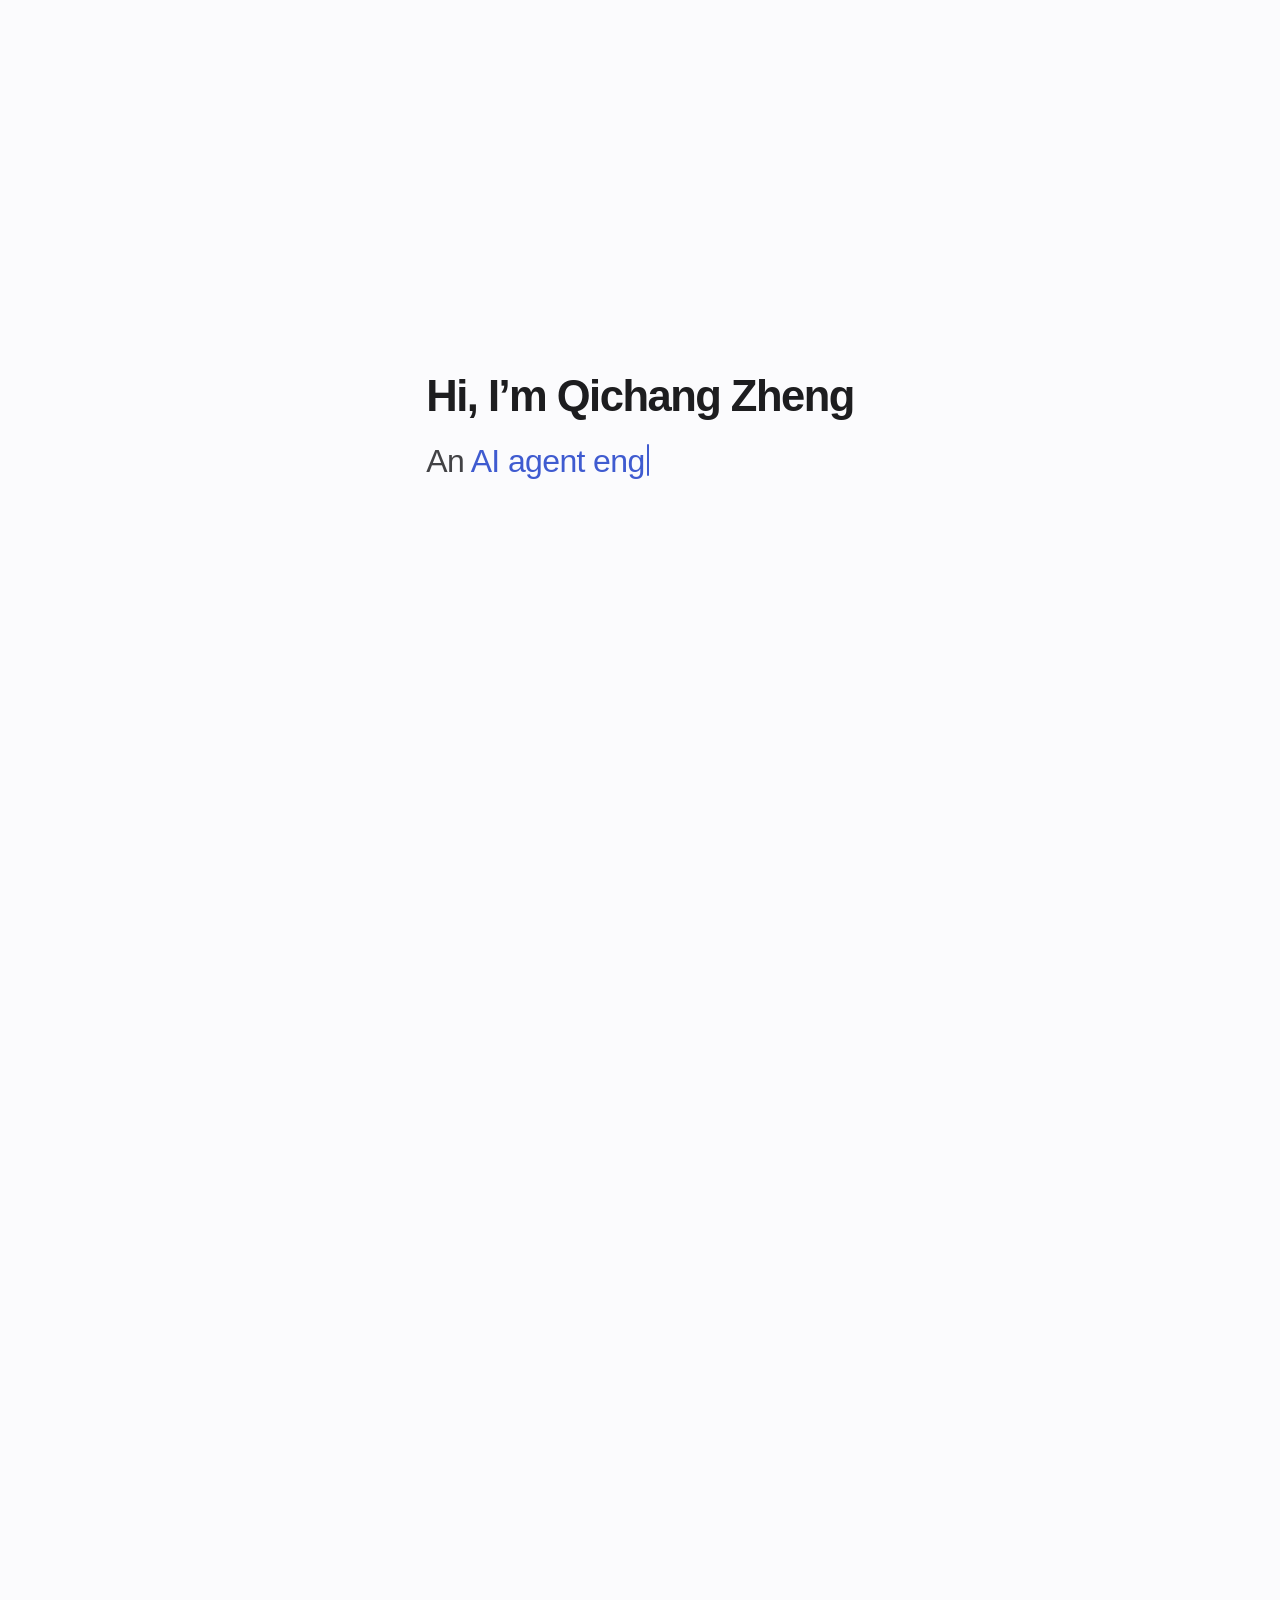
==== commit df77eab2: "Homepage: current numbers, a button for the Agent Team film, a page for the film; CV update The Agen" ====
--- a/index.html
+++ b/index.html
@@ -49,8 +49,7 @@
   <div class="chapter" aria-hidden="true"><span class="chapter-t"></span></div>
   <div class="veil" aria-hidden="true"></div>
 
-  <div class="backdrop" aria-hidden="true"><svg class="diagram" viewBox="-4 4 916 768" preserveAspectRatio="xMidYMid meet" data-fx-entry="15.6" data-fx-loop="15900" data-fx-shake="0,0;50,1;110,-0.85;170,0.62;230,-0.4;290,0.2;360,0" data-fx-swing="0.37,0,0.63,1" data-fx-shake-px="w4:2.2,hero:1.6,mini:2" data-hero-run="7.62" data-built-every="6" data-built-n="3" data-built-run="4.88" aria-hidden="true" focusable="false"><g class="grp g-nac pf"><path class="e dash bound draw" pathLength="1" d="M162 70H444A22 22 0 0 1 466 92V376A22 22 0 0 1 444 398H162A22 22 0 0 1 140 376V92A22 22 0 0 1 162 70Z"/></g><g class="grp g-sbx pf"><path class="e dash bound draw" pathLength="1" d="M508 70H644A22 22 0 0 1 666 92V376A22 22 0 0 1 644 398H508A22 22 0 0 1 486 376V92A22 22 0 0 1 508 70Z"/></g><g class="grp g-fw pf"><path class="e dash bound draw" pathLength="1" d="M698 70H818A22 22 0 0 1 840 92V376A22 22 0 0 1 818 398H698A22 22 0 0 1 676 376V92A22 22 0 0 1 698 70Z"/></g><g class="cl cl-w1"><path class="fx fx-c1cg-0 bead" d="M90 200L166 200" style="stroke-width:15;stroke-dasharray:0.01 144;stroke-dashoffset:3.01px"/><path class="fx fx-c1cg-1 bead" d="M90 200L166 200" style="stroke-width:2.2;stroke-dasharray:24 144;stroke-dashoffset:27px"/><path class="fx fx-c1cg-2 bead" d="M90 200L166 200" style="stroke-width:3;stroke-dasharray:16 144;stroke-dashoffset:19px"/><path class="fx fx-c1cg-3 bead" d="M90 200L166 200" style="stroke-width:4;stroke-dasharray:9 144;stroke-dashoffset:12px"/><path class="fx fx-c1cg-4 bead" d="M90 200L166 200" style="stroke-width:6.4;stroke-dasharray:0.01 144;stroke-dashoffset:3.01px"/><path class="fx fx-c1gr-0 bead" d="M242 200L285 200A5 5 0 0 0 290 195L290 174A5 5 0 0 1 295 169L306 169" style="stroke-width:15;stroke-dasharray:0.01 159;stroke-dashoffset:3.01px"/><path class="fx fx-c1gr-1 bead" d="M242 200L285 200A5 5 0 0 0 290 195L290 174A5 5 0 0 1 295 169L306 169" style="stroke-width:2.2;stroke-dasharray:24 159;stroke-dashoffset:27px"/><path class="fx fx-c1gr-2 bead" d="M242 200L285 200A5 5 0 0 0 290 195L290 174A5 5 0 0 1 295 169L306 169" style="stroke-width:3;stroke-dasharray:16 159;stroke-dashoffset:19px"/><path class="fx fx-c1gr-3 bead" d="M242 200L285 200A5 5 0 0 0 290 195L290 174A5 5 0 0 1 295 169L306 169" style="stroke-width:4;stroke-dasharray:9 159;stroke-dashoffset:12px"/><path class="fx fx-c1gr-4 bead" d="M242 200L285 200A5 5 0 0 0 290 195L290 174A5 5 0 0 1 295 169L306 169" style="stroke-width:6.4;stroke-dasharray:0.01 159;stroke-dashoffset:3.01px"/><path class="fx fx-c1rg-0 bead" d="M306 169L295 169A5 5 0 0 0 290 174L290 195A5 5 0 0 1 285 200L242 200" style="stroke-width:15;stroke-dasharray:0.01 159;stroke-dashoffset:3.01px"/><path class="fx fx-c1rg-1 bead" d="M306 169L295 169A5 5 0 0 0 290 174L290 195A5 5 0 0 1 285 200L242 200" style="stroke-width:2.2;stroke-dasharray:24 159;stroke-dashoffset:27px"/><path class="fx fx-c1rg-2 bead" d="M306 169L295 169A5 5 0 0 0 290 174L290 195A5 5 0 0 1 285 200L242 200" style="stroke-width:3;stroke-dasharray:16 159;stroke-dashoffset:19px"/><path class="fx fx-c1rg-3 bead" d="M306 169L295 169A5 5 0 0 0 290 174L290 195A5 5 0 0 1 285 200L242 200" style="stroke-width:4;stroke-dasharray:9 159;stroke-dashoffset:12px"/><path class="fx fx-c1rg-4 bead" d="M306 169L295 169A5 5 0 0 0 290 174L290 195A5 5 0 0 1 285 200L242 200" style="stroke-width:6.4;stroke-dasharray:0.01 159;stroke-dashoffset:3.01px"/><path class="fx fx-c1gc-0 bead" d="M166 200L90 200" style="stroke-width:15;stroke-dasharray:0.01 144;stroke-dashoffset:3.01px"/><path class="fx fx-c1gc-1 bead" d="M166 200L90 200" style="stroke-width:2.2;stroke-dasharray:24 144;stroke-dashoffset:27px"/><path class="fx fx-c1gc-2 bead" d="M166 200L90 200" style="stroke-width:3;stroke-dasharray:16 144;stroke-dashoffset:19px"/><path class="fx fx-c1gc-3 bead" d="M166 200L90 200" style="stroke-width:4;stroke-dasharray:9 144;stroke-dashoffset:12px"/><path class="fx fx-c1gc-4 bead" d="M166 200L90 200" style="stroke-width:6.4;stroke-dasharray:0.01 144;stroke-dashoffset:3.01px"/><rect class="fx fx-c1cli wave" x="8" y="182" width="88" height="36" rx="10"/><rect class="fx fx-c1gw wave" x="160" y="182" width="88" height="36" rx="10"/><rect class="fx fx-c1rt wave" x="300" y="154" width="104" height="30" rx="9"/><path class="fx fx-c1spg-0 bead" d="M204 212L204 314" style="stroke-width:15;stroke-dasharray:0.01 170;stroke-dashoffset:3.01px"/><path class="fx fx-c1spg-1 bead" d="M204 212L204 314" style="stroke-width:2.2;stroke-dasharray:24 170;stroke-dashoffset:27px"/><path class="fx fx-c1spg-2 bead" d="M204 212L204 314" style="stroke-width:3;stroke-dasharray:16 170;stroke-dashoffset:19px"/><path class="fx fx-c1spg-3 bead" d="M204 212L204 314" style="stroke-width:4;stroke-dasharray:9 170;stroke-dashoffset:12px"/><path class="fx fx-c1spg-4 bead" d="M204 212L204 314" style="stroke-width:6.4;stroke-dasharray:0.01 170;stroke-dashoffset:3.01px"/><path class="fx fx-c1spr-0 bead" d="M368 262L368 314" style="stroke-width:15;stroke-dasharray:0.01 120;stroke-dashoffset:3.01px"/><path class="fx fx-c1spr-1 bead" d="M368 262L368 314" style="stroke-width:2.2;stroke-dasharray:24 120;stroke-dashoffset:27px"/><path class="fx fx-c1spr-2 bead" d="M368 262L368 314" style="stroke-width:3;stroke-dasharray:16 120;stroke-dashoffset:19px"/><path class="fx fx-c1spr-3 bead" d="M368 262L368 314" style="stroke-width:4;stroke-dasharray:9 120;stroke-dashoffset:12px"/><path class="fx fx-c1spr-4 bead" d="M368 262L368 314" style="stroke-width:6.4;stroke-dasharray:0.01 120;stroke-dashoffset:3.01px"/></g><g class="cl cl-w2"><path class="fx fx-c2call-0 bead" d="M408 169L441 169A5 5 0 0 1 446 174L446 195A5 5 0 0 0 451 200L502 200" style="stroke-width:15;stroke-dasharray:0.01 189;stroke-dashoffset:3.01px"/><path class="fx fx-c2call-1 bead" d="M408 169L441 169A5 5 0 0 1 446 174L446 195A5 5 0 0 0 451 200L502 200" style="stroke-width:2.2;stroke-dasharray:24 189;stroke-dashoffset:27px"/><path class="fx fx-c2call-2 bead" d="M408 169L441 169A5 5 0 0 1 446 174L446 195A5 5 0 0 0 451 200L502 200" style="stroke-width:3;stroke-dasharray:16 189;stroke-dashoffset:19px"/><path class="fx fx-c2call-3 bead" d="M408 169L441 169A5 5 0 0 1 446 174L446 195A5 5 0 0 0 451 200L502 200" style="stroke-width:4;stroke-dasharray:9 189;stroke-dashoffset:12px"/><path class="fx fx-c2call-4 bead" d="M408 169L441 169A5 5 0 0 1 446 174L446 195A5 5 0 0 0 451 200L502 200" style="stroke-width:6.4;stroke-dasharray:0.01 189;stroke-dashoffset:3.01px"/><rect class="fx fx-c2ring0 wave" x="581" y="198" width="24" height="20" rx="5"/><rect class="fx fx-c2ring1 wave" x="513" y="228" width="24" height="20" rx="5"/><rect class="fx fx-c2sbx wave" x="496" y="116" width="160" height="152" rx="16"/><path class="fx fx-c2data-0 bead" d="M576 262L576 314" style="stroke-width:15;stroke-dasharray:0.01 120;stroke-dashoffset:3.01px"/><path class="fx fx-c2data-1 bead" d="M576 262L576 314" style="stroke-width:2.2;stroke-dasharray:24 120;stroke-dashoffset:27px"/><path class="fx fx-c2data-2 bead" d="M576 262L576 314" style="stroke-width:3;stroke-dasharray:16 120;stroke-dashoffset:19px"/><path class="fx fx-c2data-3 bead" d="M576 262L576 314" style="stroke-width:4;stroke-dasharray:9 120;stroke-dashoffset:12px"/><path class="fx fx-c2data-4 bead" d="M576 262L576 314" style="stroke-width:6.4;stroke-dasharray:0.01 120;stroke-dashoffset:3.01px"/><rect class="fx fx-c2st wave" x="496" y="308" width="160" height="72" rx="10"/></g><g class="cl cl-w3"><path class="fx fx-c3out-0 bead" d="M650 200L702 200" style="stroke-width:15;stroke-dasharray:0.01 120;stroke-dashoffset:3.01px"/><path class="fx fx-c3out-1 bead" d="M650 200L702 200" style="stroke-width:2.2;stroke-dasharray:24 120;stroke-dashoffset:27px"/><path class="fx fx-c3out-2 bead" d="M650 200L702 200" style="stroke-width:3;stroke-dasharray:16 120;stroke-dashoffset:19px"/><path class="fx fx-c3out-3 bead" d="M650 200L702 200" style="stroke-width:4;stroke-dasharray:9 120;stroke-dashoffset:12px"/><path class="fx fx-c3out-4 bead" d="M650 200L702 200" style="stroke-width:6.4;stroke-dasharray:0.01 120;stroke-dashoffset:3.01px"/><path class="fx fx-c3cred-0 bead" d="M752 314L752 212" style="stroke-width:15;stroke-dasharray:0.01 170;stroke-dashoffset:3.01px"/><path class="fx fx-c3cred-1 bead" d="M752 314L752 212" style="stroke-width:2.2;stroke-dasharray:24 170;stroke-dashoffset:27px"/><path class="fx fx-c3cred-2 bead" d="M752 314L752 212" style="stroke-width:3;stroke-dasharray:16 170;stroke-dashoffset:19px"/><path class="fx fx-c3cred-3 bead" d="M752 314L752 212" style="stroke-width:4;stroke-dasharray:9 170;stroke-dashoffset:12px"/><path class="fx fx-c3cred-4 bead" d="M752 314L752 212" style="stroke-width:6.4;stroke-dasharray:0.01 170;stroke-dashoffset:3.01px"/><path class="fx fx-c3app-0 bead" d="M752 188L752 46" style="stroke-width:15;stroke-dasharray:0.01 210;stroke-dashoffset:3.01px"/><path class="fx fx-c3app-1 bead" d="M752 188L752 46" style="stroke-width:2.2;stroke-dasharray:24 210;stroke-dashoffset:27px"/><path class="fx fx-c3app-2 bead" d="M752 188L752 46" style="stroke-width:3;stroke-dasharray:16 210;stroke-dashoffset:19px"/><path class="fx fx-c3app-3 bead" d="M752 188L752 46" style="stroke-width:4;stroke-dasharray:9 210;stroke-dashoffset:12px"/><path class="fx fx-c3app-4 bead" d="M752 188L752 46" style="stroke-width:6.4;stroke-dasharray:0.01 210;stroke-dashoffset:3.01px"/><path class="fx fx-c3net-0 bead" d="M802 200L900 200" style="stroke-width:15;stroke-dasharray:0.01 166;stroke-dashoffset:3.01px"/><path class="fx fx-c3net-1 bead" d="M802 200L900 200" style="stroke-width:2.2;stroke-dasharray:24 166;stroke-dashoffset:27px"/><path class="fx fx-c3net-2 bead" d="M802 200L900 200" style="stroke-width:3;stroke-dasharray:16 166;stroke-dashoffset:19px"/><path class="fx fx-c3net-3 bead" d="M802 200L900 200" style="stroke-width:4;stroke-dasharray:9 166;stroke-dashoffset:12px"/><path class="fx fx-c3net-4 bead" d="M802 200L900 200" style="stroke-width:6.4;stroke-dasharray:0.01 166;stroke-dashoffset:3.01px"/><rect class="fx fx-c3fw wave" x="696" y="182" width="112" height="36" rx="10"/><rect class="fx fx-c3vault wave" x="696" y="308" width="112" height="36" rx="10"/><rect class="fx fx-c3app wave" x="696" y="16" width="112" height="36" rx="10"/></g><g class="grp ic g-nac"><path class="e draw" pathLength="1" style="--dd:0.52s" d="M104 200H181.55"/><path class="e draw" pathLength="1" style="--dd:0.56s" d="M197.55 140.8H189.55a8 8 0 0 0 -8 8V232.7a8 8 0 0 0 8 8H197.55"/><path class="e draw" pathLength="1" style="--dd:0.60s" d="M408.45 140.8H416.45a8 8 0 0 1 8 8V232.7a8 8 0 0 1 -8 8H408.45"/><path class="e draw" pathLength="1" style="--dd:0.64s" d="M424.45 200H476"/></g><g class="grp ic g-sbx"><path class="e draw" pathLength="1" style="--dd:0.68s" d="M476 200H500.4"/><path class="e draw" pathLength="1" style="--dd:0.72s" d="M651.6 200H671"/></g><g class="grp ic g-fw"><path class="e draw" pathLength="1" style="--dd:0.76s" d="M671 200H745"/><path class="e draw" pathLength="1" style="--dd:0.80s" d="M771 200H900"/><path class="n draw" pathLength="1" style="--dd:0.86s" d="M758 106H758A9 9 0 0 1 767 115V172A9 9 0 0 1 758 181H758A9 9 0 0 1 749 172V115A9 9 0 0 1 758 106Z"/><path class="n draw" pathLength="1" style="--dd:0.92s" d="M758 219H758A9 9 0 0 1 767 228V285A9 9 0 0 1 758 294H758A9 9 0 0 1 749 285V228A9 9 0 0 1 758 219Z"/><path class="n draw" pathLength="1" style="--dd:0.98s" d="M745 200a13 13 0 1 1 26 0a13 13 0 1 1 -26 0z"/><path class="e draw" pathLength="1" style="--dd:1.02s" d="M758 294V314"/><path class="n draw" pathLength="1" style="--dd:1.08s" d="M743 314H773A12 12 0 0 1 785 326V356A12 12 0 0 1 773 368H743A12 12 0 0 1 731 356V326A12 12 0 0 1 743 314Z"/><path class="e draw" pathLength="1" style="--dd:1.12s" d="M750.5 334a7.5 7.5 0 1 1 15 0a7.5 7.5 0 1 1 -15 0z"/><path class="e draw" pathLength="1" style="--dd:1.16s" d="M758 341.5V357"/></g><g class="cl cl-hero"><path class="fx fx-hreq-0 bead" d="M104 200L173.55 200A8 8 0 0 0 181.55 192L181.55 148.8A8 8 0 0 1 189.55 140.8L416.45 140.8A8 8 0 0 1 424.45 148.8L424.45 192A8 8 0 0 0 432.45 200L900 200" style="stroke-width:15;stroke-dasharray:0.01 969;stroke-dashoffset:3.01px"/><path class="fx fx-hreq-1 bead" d="M104 200L173.55 200A8 8 0 0 0 181.55 192L181.55 148.8A8 8 0 0 1 189.55 140.8L416.45 140.8A8 8 0 0 1 424.45 148.8L424.45 192A8 8 0 0 0 432.45 200L900 200" style="stroke-width:2.2;stroke-dasharray:24 969;stroke-dashoffset:27px"/><path class="fx fx-hreq-2 bead" d="M104 200L173.55 200A8 8 0 0 0 181.55 192L181.55 148.8A8 8 0 0 1 189.55 140.8L416.45 140.8A8 8 0 0 1 424.45 148.8L424.45 192A8 8 0 0 0 432.45 200L900 200" style="stroke-width:3;stroke-dasharray:16 969;stroke-dashoffset:19px"/><path class="fx fx-hreq-3 bead" d="M104 200L173.55 200A8 8 0 0 0 181.55 192L181.55 148.8A8 8 0 0 1 189.55 140.8L416.45 140.8A8 8 0 0 1 424.45 148.8L424.45 192A8 8 0 0 0 432.45 200L900 200" style="stroke-width:4;stroke-dasharray:9 969;stroke-dashoffset:12px"/><path class="fx fx-hreq-4 bead" d="M104 200L173.55 200A8 8 0 0 0 181.55 192L181.55 148.8A8 8 0 0 1 189.55 140.8L416.45 140.8A8 8 0 0 1 424.45 148.8L424.45 192A8 8 0 0 0 432.45 200L900 200" style="stroke-width:6.4;stroke-dasharray:0.01 969;stroke-dashoffset:3.01px"/></g><g class="grp dt g-nac"><path class="n draw" pathLength="1" style="--dd:0.06s" d="M18 182H86A10 10 0 0 1 96 192V208A10 10 0 0 1 86 218H18A10 10 0 0 1 8 208V192A10 10 0 0 1 18 182Z"/><text class="lbl" x="52" y="200" data-zh="客户端">Clients</text></g><g class="grp dt g-nac"><path class="n draw" pathLength="1" style="--dd:0.12s" d="M170 182H238A10 10 0 0 1 248 192V208A10 10 0 0 1 238 218H170A10 10 0 0 1 160 208V192A10 10 0 0 1 170 182Z"/><text class="lbl" x="204" y="200" data-zh="网关">Gateway</text></g><g class="grp dt g-nac"><path class="n tint draw" pathLength="1" style="--dd:0.42s" d="M296 116H440A16 16 0 0 1 456 132V252A16 16 0 0 1 440 268H296A16 16 0 0 1 280 252V132A16 16 0 0 1 296 116Z"/><text class="lbl cap" x="300" y="140" data-zh="调度">Scheduler</text></g><g class="grp g-nac core" style="--shut: translate(-357.45px, -171.85px) scale(1.85); --k: 1.85"><path class="n dash" d="M318 164H406A8 8 0 0 1 414 172V186A8 8 0 0 1 406 194H318A8 8 0 0 1 310 186V172A8 8 0 0 1 318 164Z"/><g class="cl cl-w1"><path class="fx fx-c1scale lit scale" d="M318 164H406A8 8 0 0 1 414 172V186A8 8 0 0 1 406 194H318A8 8 0 0 1 310 186V172A8 8 0 0 1 318 164Z"/></g><path class="n draw" pathLength="1" style="--dd:0.18s" d="M313 159H401A8 8 0 0 1 409 167V181A8 8 0 0 1 401 189H313A8 8 0 0 1 305 181V167A8 8 0 0 1 313 159Z"/><!--C01--><path class="n draw" pathLength="1" style="--dd:0.24s" d="M308 154H396A8 8 0 0 1 404 162V176A8 8 0 0 1 396 184H308A8 8 0 0 1 300 176V162A8 8 0 0 1 308 154Z"/><g class="cl cl-w1"><path class="fx fx-c1rtlit lit" d="M308 154H396A8 8 0 0 1 404 162V176A8 8 0 0 1 396 184H308A8 8 0 0 1 300 176V162A8 8 0 0 1 308 154Z"/></g><path class="n dash" d="M318 218H406A8 8 0 0 1 414 226V240A8 8 0 0 1 406 248H318A8 8 0 0 1 310 240V226A8 8 0 0 1 318 218Z"/><!--C12--><path class="n draw" pathLength="1" style="--dd:0.30s" d="M313 213H401A8 8 0 0 1 409 221V235A8 8 0 0 1 401 243H313A8 8 0 0 1 305 235V221A8 8 0 0 1 313 213Z"/><!--C11--><path class="n draw" pathLength="1" style="--dd:0.36s" d="M308 208H396A8 8 0 0 1 404 216V230A8 8 0 0 1 396 238H308A8 8 0 0 1 300 230V216A8 8 0 0 1 308 208Z"/><!--C10--></g><g class="grp dt g-nac"><text class="lbl" x="352" y="169" data-zh="运行时">Runtime</text><text class="lbl" x="352" y="223" data-zh="运行时">Runtime</text></g><g class="grp dt g-sbx"><path class="n tint draw" pathLength="1" style="--dd:0.48s" d="M512 116H640A16 16 0 0 1 656 132V252A16 16 0 0 1 640 268H512A16 16 0 0 1 496 252V132A16 16 0 0 1 512 116Z"/><text class="lbl cap" x="513" y="140" data-zh="沙箱">Sandboxes</text></g><g class="grp g-sbx core" style="--shut: translate(-115.20px, -49.60px) scale(1.2); --k: 1.2"><path class="n slot draw busy" pathLength="1" style="--dd:0.55s" d="M518 168H532A5 5 0 0 1 537 173V183A5 5 0 0 1 532 188H518A5 5 0 0 1 513 183V173A5 5 0 0 1 518 168Z"/><path class="n slot draw" pathLength="1" style="--dd:0.58s" d="M552 168H566A5 5 0 0 1 571 173V183A5 5 0 0 1 566 188H552A5 5 0 0 1 547 183V173A5 5 0 0 1 552 168Z"/><path class="n slot draw busy" pathLength="1" style="--dd:0.61s" d="M586 168H600A5 5 0 0 1 605 173V183A5 5 0 0 1 600 188H586A5 5 0 0 1 581 183V173A5 5 0 0 1 586 168Z"/><path class="n slot draw" pathLength="1" style="--dd:0.64s" d="M620 168H634A5 5 0 0 1 639 173V183A5 5 0 0 1 634 188H620A5 5 0 0 1 615 183V173A5 5 0 0 1 620 168Z"/><path class="n slot draw" pathLength="1" style="--dd:0.67s" d="M518 198H532A5 5 0 0 1 537 203V213A5 5 0 0 1 532 218H518A5 5 0 0 1 513 213V203A5 5 0 0 1 518 198Z"/><path class="n slot draw busy" pathLength="1" style="--dd:0.70s" d="M552 198H566A5 5 0 0 1 571 203V213A5 5 0 0 1 566 218H552A5 5 0 0 1 547 213V203A5 5 0 0 1 552 198Z"/><path class="n slot draw" pathLength="1" style="--dd:0.73s" d="M586 198H600A5 5 0 0 1 605 203V213A5 5 0 0 1 600 218H586A5 5 0 0 1 581 213V203A5 5 0 0 1 586 198Z"/><path class="n slot draw" pathLength="1" style="--dd:0.76s" d="M620 198H634A5 5 0 0 1 639 203V213A5 5 0 0 1 634 218H620A5 5 0 0 1 615 213V203A5 5 0 0 1 620 198Z"/><path class="n slot draw" pathLength="1" style="--dd:0.79s" d="M518 228H532A5 5 0 0 1 537 233V243A5 5 0 0 1 532 248H518A5 5 0 0 1 513 243V233A5 5 0 0 1 518 228Z"/><path class="n slot draw" pathLength="1" style="--dd:0.82s" d="M552 228H566A5 5 0 0 1 571 233V243A5 5 0 0 1 566 248H552A5 5 0 0 1 547 243V233A5 5 0 0 1 552 228Z"/><path class="n slot draw" pathLength="1" style="--dd:0.85s" d="M586 228H600A5 5 0 0 1 605 233V243A5 5 0 0 1 600 248H586A5 5 0 0 1 581 243V233A5 5 0 0 1 586 228Z"/><path class="n slot draw busy" pathLength="1" style="--dd:0.88s" d="M620 228H634A5 5 0 0 1 639 233V243A5 5 0 0 1 634 248H620A5 5 0 0 1 615 243V233A5 5 0 0 1 620 228Z"/></g><g class="grp dt g-sbx"><path class="n draw" pathLength="1" style="--dd:1.22s" d="M506 308H646A10 10 0 0 1 656 318V370A10 10 0 0 1 646 380H506A10 10 0 0 1 496 370V318A10 10 0 0 1 506 308Z"/><path class="n draw" pathLength="1" style="--dd:1.28s" d="M496 344H656"/><text class="lbl" x="576" y="326">JuiceFS</text><text class="lbl" x="576" y="362" data-zh="对象存储">Object storage</text></g><g class="grp dt g-fw"><path class="n draw" pathLength="1" style="--dd:1.34s" d="M706 182H798A10 10 0 0 1 808 192V208A10 10 0 0 1 798 218H706A10 10 0 0 1 696 208V192A10 10 0 0 1 706 182Z"/><text class="lbl" x="752" y="200" data-zh="防火墙">Firewall</text></g><g class="grp dt g-fw"><path class="n draw" pathLength="1" style="--dd:1.40s" d="M706 308H798A10 10 0 0 1 808 318V334A10 10 0 0 1 798 344H706A10 10 0 0 1 696 334V318A10 10 0 0 1 706 308Z"/><text class="lbl" x="752" y="326">Vault</text></g><g class="grp dt g-fw"><path class="n draw" pathLength="1" style="--dd:1.46s" d="M706 16H798A10 10 0 0 1 808 26V42A10 10 0 0 1 798 52H706A10 10 0 0 1 696 42V26A10 10 0 0 1 706 16Z"/><text class="lbl" x="752" y="34" data-zh="外部应用">Other apps</text></g><g class="grp dt g-nac"><path class="n draw" pathLength="1" style="--dd:1.52s" d="M170 308H446A10 10 0 0 1 456 318V334A10 10 0 0 1 446 344H170A10 10 0 0 1 160 334V318A10 10 0 0 1 170 308Z"/><text class="lbl st" x="176" y="326" data-zh="追踪">Tracing</text><path class="span" d="M236 318H436"/><path class="span" d="M262 326H420"/><path class="span" d="M300 334H372"/><g class="cl cl-w1"><path class="fx fx-c1span0 span-fx" d="M236 318H436" style="stroke-dasharray:200 200;stroke-dashoffset:200px"/></g><g class="cl cl-w1"><path class="fx fx-c1span1 span-fx" d="M262 326H420" style="stroke-dasharray:158 158;stroke-dashoffset:158px"/></g><g class="cl cl-w1"><path class="fx fx-c1span2 span-fx" d="M300 334H372" style="stroke-dasharray:72 72;stroke-dashoffset:72px"/></g></g><g class="grp dt g-nac"><path class="e draw" pathLength="1" style="--dd:1.56s" d="M96 200H160"/></g><g class="grp dt g-nac"><path class="e draw" pathLength="1" style="--dd:1.60s" d="M248 200H280"/></g><g class="grp dt g-nac g-sbx"><path class="e draw" pathLength="1" style="--dd:1.64s" d="M456 200H496"/></g><g class="grp dt g-sbx g-fw"><path class="e draw" pathLength="1" style="--dd:1.68s" d="M656 200H696"/></g><g class="grp dt g-fw"><path class="e draw" pathLength="1" style="--dd:1.72s" d="M808 200H900"/></g><g class="grp g-fw"><text class="lbl end" x="900" y="184" data-zh="互联网">Internet</text></g><g class="grp dt g-nac"><path class="e dash" style="--dd:1.76s" d="M204 218V308"/></g><g class="grp dt g-nac"><path class="e dash" style="--dd:1.80s" d="M368 268V308"/></g><g class="grp dt g-sbx"><path class="e draw" pathLength="1" style="--dd:1.84s" d="M576 268V308"/></g><g class="grp dt g-fw"><path class="e draw" pathLength="1" style="--dd:1.88s" d="M752 218V308"/></g><g class="grp dt g-fw"><path class="e draw" pathLength="1" style="--dd:1.92s" d="M752 52V182"/></g><g class="cl cl-w1"><path class="fx fx-c1gwlit lit" d="M170 182H238A10 10 0 0 1 248 192V208A10 10 0 0 1 238 218H170A10 10 0 0 1 160 208V192A10 10 0 0 1 170 182Z"/></g><g class="cl cl-w2"><path class="fx fx-c2slot0 claim" d="M586 198H600A5 5 0 0 1 605 203V213A5 5 0 0 1 600 218H586A5 5 0 0 1 581 213V203A5 5 0 0 1 586 198Z"/><path class="fx fx-c2slot1 claim" d="M518 228H532A5 5 0 0 1 537 233V243A5 5 0 0 1 532 248H518A5 5 0 0 1 513 243V233A5 5 0 0 1 518 228Z"/><path class="fx fx-c2store lit" d="M506 308H646A10 10 0 0 1 656 318V370A10 10 0 0 1 646 380H506A10 10 0 0 1 496 370V318A10 10 0 0 1 506 308Z"/></g><g class="cl cl-w3"><path class="fx fx-c3fwlit lit" d="M706 182H798A10 10 0 0 1 808 192V208A10 10 0 0 1 798 218H706A10 10 0 0 1 696 208V192A10 10 0 0 1 706 182Z"/><path class="fx fx-c3vlit lit" d="M706 308H798A10 10 0 0 1 808 318V334A10 10 0 0 1 798 344H706A10 10 0 0 1 696 334V318A10 10 0 0 1 706 308Z"/><path class="fx fx-c3alit lit" d="M706 16H798A10 10 0 0 1 808 26V42A10 10 0 0 1 798 52H706A10 10 0 0 1 696 42V26A10 10 0 0 1 706 16Z"/></g><g class="cl cl-hero"><path class="fx fx-hpfnac lit pfl" d="M162 70H444A22 22 0 0 1 466 92V376A22 22 0 0 1 444 398H162A22 22 0 0 1 140 376V92A22 22 0 0 1 162 70Z"/><path class="fx fx-hpfsbx lit pfl" d="M508 70H644A22 22 0 0 1 666 92V376A22 22 0 0 1 644 398H508A22 22 0 0 1 486 376V92A22 22 0 0 1 508 70Z"/><path class="fx fx-hpffw lit pfl" d="M698 70H818A22 22 0 0 1 840 92V376A22 22 0 0 1 818 398H698A22 22 0 0 1 676 376V92A22 22 0 0 1 698 70Z"/></g><g class="cl cl-built"><path class="fx fx-hbl0 lit pfl" d="M162 70H444A22 22 0 0 1 466 92V376A22 22 0 0 1 444 398H162A22 22 0 0 1 140 376V92A22 22 0 0 1 162 70Z"/><path class="fx fx-hbl1 lit pfl" d="M508 70H644A22 22 0 0 1 666 92V376A22 22 0 0 1 644 398H508A22 22 0 0 1 486 376V92A22 22 0 0 1 508 70Z"/><path class="fx fx-hbl2 lit pfl" d="M698 70H818A22 22 0 0 1 840 92V376A22 22 0 0 1 818 398H698A22 22 0 0 1 676 376V92A22 22 0 0 1 698 70Z"/></g><g class="grp g-built"><path class="e built draw" pathLength="1" d="M462 512L462 450A10 10 0 0 0 452 440L313 440A10 10 0 0 1 303 430L303 398"/><circle class="bdot" cx="303" cy="398" r="3"/><path class="e built draw" pathLength="1" d="M488 512L488 434A10 10 0 0 1 498 424L566 424A10 10 0 0 0 576 414L576 398"/><circle class="bdot" cx="576" cy="398" r="3"/><path class="e built draw" pathLength="1" d="M514 512L514 450A10 10 0 0 1 524 440L748 440A10 10 0 0 0 758 430L758 398"/><circle class="bdot" cx="758" cy="398" r="3"/></g><g class="cl cl-built"><path class="fx fx-hb0-0 bead" d="M462 512L462 450A10 10 0 0 0 452 440L313 440A10 10 0 0 1 303 430L303 398" style="stroke-width:15;stroke-dasharray:0.01 332;stroke-dashoffset:3.01px"/><path class="fx fx-hb0-1 bead" d="M462 512L462 450A10 10 0 0 0 452 440L313 440A10 10 0 0 1 303 430L303 398" style="stroke-width:2.2;stroke-dasharray:24 332;stroke-dashoffset:27px"/><path class="fx fx-hb0-2 bead" d="M462 512L462 450A10 10 0 0 0 452 440L313 440A10 10 0 0 1 303 430L303 398" style="stroke-width:3;stroke-dasharray:16 332;stroke-dashoffset:19px"/><path class="fx fx-hb0-3 bead" d="M462 512L462 450A10 10 0 0 0 452 440L313 440A10 10 0 0 1 303 430L303 398" style="stroke-width:4;stroke-dasharray:9 332;stroke-dashoffset:12px"/><path class="fx fx-hb0-4 bead" d="M462 512L462 450A10 10 0 0 0 452 440L313 440A10 10 0 0 1 303 430L303 398" style="stroke-width:6.4;stroke-dasharray:0.01 332;stroke-dashoffset:3.01px"/><path class="fx fx-hb1-0 bead" d="M488 512L488 434A10 10 0 0 1 498 424L566 424A10 10 0 0 0 576 414L576 398" style="stroke-width:15;stroke-dasharray:0.01 261;stroke-dashoffset:3.01px"/><path class="fx fx-hb1-1 bead" d="M488 512L488 434A10 10 0 0 1 498 424L566 424A10 10 0 0 0 576 414L576 398" style="stroke-width:2.2;stroke-dasharray:24 261;stroke-dashoffset:27px"/><path class="fx fx-hb1-2 bead" d="M488 512L488 434A10 10 0 0 1 498 424L566 424A10 10 0 0 0 576 414L576 398" style="stroke-width:3;stroke-dasharray:16 261;stroke-dashoffset:19px"/><path class="fx fx-hb1-3 bead" d="M488 512L488 434A10 10 0 0 1 498 424L566 424A10 10 0 0 0 576 414L576 398" style="stroke-width:4;stroke-dasharray:9 261;stroke-dashoffset:12px"/><path class="fx fx-hb1-4 bead" d="M488 512L488 434A10 10 0 0 1 498 424L566 424A10 10 0 0 0 576 414L576 398" style="stroke-width:6.4;stroke-dasharray:0.01 261;stroke-dashoffset:3.01px"/><path class="fx fx-hb2-0 bead" d="M514 512L514 450A10 10 0 0 1 524 440L748 440A10 10 0 0 0 758 430L758 398" style="stroke-width:15;stroke-dasharray:0.01 417;stroke-dashoffset:3.01px"/><path class="fx fx-hb2-1 bead" d="M514 512L514 450A10 10 0 0 1 524 440L748 440A10 10 0 0 0 758 430L758 398" style="stroke-width:2.2;stroke-dasharray:24 417;stroke-dashoffset:27px"/><path class="fx fx-hb2-2 bead" d="M514 512L514 450A10 10 0 0 1 524 440L748 440A10 10 0 0 0 758 430L758 398" style="stroke-width:3;stroke-dasharray:16 417;stroke-dashoffset:19px"/><path class="fx fx-hb2-3 bead" d="M514 512L514 450A10 10 0 0 1 524 440L748 440A10 10 0 0 0 758 430L758 398" style="stroke-width:4;stroke-dasharray:9 417;stroke-dashoffset:12px"/><path class="fx fx-hb2-4 bead" d="M514 512L514 450A10 10 0 0 1 524 440L748 440A10 10 0 0 0 758 430L758 398" style="stroke-width:6.4;stroke-dasharray:0.01 417;stroke-dashoffset:3.01px"/></g><g class="grp g-team pf"><path class="e dash bound draw" pathLength="1" d="M150 464H826A22 22 0 0 1 848 486V740A22 22 0 0 1 826 762H150A22 22 0 0 1 128 740V486A22 22 0 0 1 150 464Z"/></g><g class="grp ic g-team"><g class="hm fade" transform="translate(354.2 433.9) scale(0.455)"><g class="m" transform="translate(840 90) scale(-0.75 0.75)"><defs><radialGradient id="dg-sg"><stop offset="0" stop-color="#101020" stop-opacity=".2" /><stop offset=".55" stop-color="#101020" stop-opacity=".09" /><stop offset="1" stop-color="#101020" stop-opacity="0" /></radialGradient></defs><g class="sh" data-f="shadow"><ellipse cx="904" cy="760" rx="96" ry="27" fill="url(#dg-sg)" opacity=".4" /><ellipse cx="864" cy="760" rx="46" ry="12" fill="url(#dg-sg)" /><ellipse cx="958" cy="761" rx="50" ry="12" fill="url(#dg-sg)" opacity=".35" /></g><g class="mn"><path class="f cg" data-f="grey" d="M925.5 531.7c.2 5.4 2.4 10 .6 15.2-1.8 5.1-5.1 8.9-10 11.4-7.1 3.5-13.7 2.7-21.5 4.3l-22.8-3.2-5.6-24.2 59.3-3.5z" /><path class="b cw w2" data-p="hf4" data-f="shoe" d="M992.8 713.8c.3 .9 1.3 2 1.1 2.9-.1 1-1.3 1.9-2 2.5-4.5 3.7-10.8 8.3-15.4 11.8-4.7 3.7-10.8 8.7-15.7 12.1-3 2.2-7.1 4.9-10.4 6.5-1.6 .8-3.9 1.6-5.7 1.6-1 0-2-1.2-2.8-1.7 2.2-1.2 5.3-2.7 7.5-4 3.9-2.4 9.2-5.5 12.9-8.1 4.8-3.4 10.9-8.5 15.6-12.1l14.9-11.5z" /><path class="b ck w2" data-p="hf3" data-f="shoe" data-v="0 1736 3109 10000" d="M992.7 714.2c-1.1-2.2-1.9-4.9-3.4-6.9-1.8-2.6-4.1-5.7-6.8-7.3-2.5-1.5-6-2.5-8.9-2.1-3.4 .5-7.1 2.2-9.8 4.4-2.2 1.9-3.7 5.2-4.6 8-1 3-.5 6.8-1.3 9.8-.9 3.3-2.3 6.9-4 9.8-1.5 2.6-3.8 5.1-5.7 7.4-1.7 1.9-3.9 3.7-5.3 5.8-.9 1.4-1.7 3.2-1.9 4.9-.1 .6 .7 1.1 1 1.7 2.4-1.3 5.2-2.6 7.5-4 4.2-2.5 8.9-5.3 12.9-8.1 5.2-3.7 10.6-8.3 15.6-12.1l14.7-11.3z" /><path class="f cg" data-f="grey" d="M888.6 518.5c-1.2 13.2-2.6 23.4-3.3 36.7-.6 11-.2 19.7-.3 30.8 0 10.3 .1 18.4 .2 28.7 .1 10.4-3.9 19.4 .2 29 4 9.5 13.1 12.8 20.6 19.8 7.5 6.9 13.6 12 21.2 18.9 8.2 7.3 14.5 12.9 22.5 20.4 4.8 4.4 8.5 8 13.2 12.6 1.3 1.3 2.2 2.3 3.5 3.6 3.3-1.7 6.6-2.2 9.2-4.9 2.8-2.8 3.4-6.1 5.3-9.6-5.7-6.1-10.4-10.6-15.9-17-6.7-7.7-11.2-14.4-17.9-22.1-5.9-6.9-10.7-12.2-17.2-18.6-5.3-5.4-12.9-7-15.6-14-2.4-6.6 2.1-12.2 3.2-19.1 1.4-9.1 2.4-16.3 3.9-25.4 1.4-8.9 2.6-15.8 4.4-24.7 .8-4.1 2.7-7.1 2.9-11.4 .3-8-.9-14.3-1.4-22.3l-38.7-11.4z" /><path class="s w1" data-p="hf0" data-v="3679 10000" d="M888.6 518.5c-1.2 13.2-2.6 23.4-3.3 36.7-.6 11-.2 19.7-.3 30.8 0 10.3 .1 18.4 .2 28.7 .1 10.4-3.9 19.4 .2 29 4 9.5 13.1 12.8 20.6 19.8 7.5 6.9 13.6 12 21.2 18.9 8.2 7.3 14.5 12.9 22.5 20.4 4.8 4.4 8.5 8 13.2 12.6 1.3 1.3 2.2 2.3 3.5 3.6 3.3-1.7 6.6-2.2 9.2-4.9 2.8-2.8 3.4-6.1 5.3-9.6-5.7-6.1-10.4-10.6-15.9-17" /><path class="s w1" data-p="hf1" data-v="0 9022" d="M965 687.5c-6.7-7.7-11.2-14.4-17.9-22.1-5.9-6.9-10.7-12.2-17.2-18.6-5.3-5.4-12.9-7-15.6-14-2.4-6.6 2.1-12.2 3.2-19.1 1.4-9.1 2.4-16.3 3.9-25.4 1.4-8.9 2.6-15.8 4.4-24.7 .8-4.1 2.7-7.1 2.9-11.4 .3-8-.9-14.3-1.4-22.3" /><path class="s w2" data-p="hf2" d="M952.9 705.4c2.4-.1 4.3 .2 6.7-.3 1.6-.3 2.6-1.3 4.2-2" /><path class="f cw" data-f="skin" d="M835.9 452.7c1.9 1.1 3.9 4.6 5.3 2.9 1.7-2.2-.5-5-1.5-7.7-.9-2.5-1.3-5.2-3.7-6.5-2.9-1.6-5.8-.5-9.1-.7l-8 5.3c-1.8-.8-3.5-3.5-5.1-2.2-1.6 1.3 0 3.7 .6 5.8 .5 2.1 1.2 3.6 2.3 5.5 .9 1.6 1.6 3.1 3.2 4 4.2 2.7 8.1 3.6 12.7 5.7l3.3-12.1z" /><path class="s w2" data-p="hd2" data-v="4386 10000" d="M835.9 452.7c1.9 1.1 3.9 4.6 5.3 2.9 1.7-2.2-.5-5-1.5-7.7-.9-2.5-1.3-5.2-3.7-6.5" /><path class="s w2" data-p="hd3" data-v="0 9747" d="M813.8 443.8c-1.6 1.3 0 3.7 .6 5.8 .5 2.1 1.2 3.6 2.3 5.5 .9 1.6 1.6 3.1 3.2 4 4.2 2.7 8.1 3.6 12.7 5.7" /><path class="f cb" data-f="blue" d="M902.2 416.8c-3.9 8.2-7.8 14.2-10.9 22.8-2.8 8 .7 17.1-5.5 22.8-4 3.8-9.3-2.7-14.6-4-7.6-1.8-13.6-2.9-21.2-4.5-3.9-.9-7-1.5-10.9-2.4-1.2-.3-2.1-.6-3.2-1l-4.4 16.1 13.7 4.8c7.4 2.5 13 4.8 20.6 6.9 11.6 3.2 22.5 14.3 32.7 7.8 12.7-8.2 11-24.6 15.6-39 2.7-8.7 3.1-15.9 4.8-24.8l-16.7-5.5z" /><path class="s w1" data-p="hd0" data-v="3003 5728" d="M902.2 416.8c-3.9 8.2-7.8 14.2-10.9 22.8-2.8 8 .7 17.1-5.5 22.8-4 3.8-9.3-2.7-14.6-4-7.6-1.8-13.6-2.9-21.2-4.5-3.9-.9-7-1.5-10.9-2.4-1.2-.3-2.1-.6-3.2-1l-4.4 16.1 13.7 4.8c7.4 2.5 13 4.8 20.6 6.9 11.6 3.2 22.5 14.3 32.7 7.8 12.7-8.2 11-24.6 15.6-39 2.7-8.7 3.1-15.9 4.8-24.8" /><path class="s w2" data-p="hd1" d="M843.9 452.7c-1 2.9-2 5.1-2.8 8-.8 2.9-1 5.3-1.6 8.3" /><path class="b ck w2" data-p="ph0" data-f="phone" data-v="1518 2451 2724 2918 3152 3385 3619 3852 4086 6732" d="M818.7 419.4c-.8-1.4-2.4-2.2-4.1-2l-10.4 1.7c-1.7 .3-2.2 1.5-1.4 2.9l15.7 27.9c.8 1.4 2.5 2.2 4.1 2l10.4-1.8c1.7-.2 2.2-1.4 1.4-2.8l-15.7-27.9z" /><path class="b cw w2" data-p="ph1" data-f="phone" data-v="0 2451 4202 6848 8210 10000" d="M819.5 418.1c-.8-1.5-2.4-2.2-4-2l-10.5 1.7c-1.6 .3-2.2 1.5-1.4 2.9l15.7 27.9c.9 1.4 2.5 2.2 4.1 2l10.5-1.7c1.6-.3 2.2-1.5 1.3-2.9l-15.7-27.9z" /><path class="f cs" data-f="phone" d="M818.9 418.5c-.5-.9-1.6-1.4-2.6-1.2l-10.8 1.8c-1 .1-1.4 .8-.9 1.8l15.4 27.2c.5 1 1.5 1.5 2.6 1.3l10.8-1.8c1-.1 1.4-.9 .9-1.8l-15.4-27.3z" /><path class="b cw w2" data-p="ph3" data-f="phone" d="M808.2 425.4c-.9-.1-1.8 .2-2.4 1-.7 .7-1.3 1.7-.8 2.6 .5 .9 1.7 .7 2.6 .7 1 0 2 0 2.7-.6 .5-.6 .5-1.5 .2-2.2-.5-.9-1.3-1.4-2.3-1.5z" /><path class="b cw w2" data-p="ph4" data-f="phone" d="M810.5 429.5c-.9-.1-1.8 .3-2.4 1-.7 .7-1.3 1.8-.8 2.6 .5 .9 1.7 .8 2.7 .8 1 0 1.9 0 2.6-.7 .5-.6 .6-1.5 .2-2.2-.5-.8-1.3-1.4-2.3-1.5z" /><path class="b cw w2" data-p="ph5" data-f="phone" d="M812.9 433.7c-1-.1-1.9 .2-2.5 .9-.6 .8-1.2 1.8-.8 2.7 .5 .9 1.7 .7 2.7 .7 1 0 1.9 0 2.6-.7 .6-.5 .6-1.5 .2-2.1-.5-.9-1.3-1.4-2.2-1.5z" /><path class="b cw w2" data-p="ph6" data-f="phone" d="M815.3 438.1c-.9-.1-1.8 .2-2.4 .9-.7 .7-1.4 1.6-.9 2.4 .4 .8 1.6 .5 2.5 .5 1 0 1.9 0 2.6-.7 .5-.5 .7-1.3 .4-1.9-.5-.8-1.3-1.2-2.2-1.2z" /><path class="f cw" data-f="phone" d="M841 450c-.6-1.9-.6-3.5-1.5-5.2-1-2-2.2-3.2-3.7-4.7-1-1.2-2.2-1.7-3.3-2.7-1.3-1.3-1.8-2.6-3.2-3.7-.9-.7-1.8-1.2-2.9-1.4-.9-.1-2-.2-2.4 .6-.4 .8 .4 1.7 1 2.3 1 1.1 2.5 1.1 3.4 2.2 .9 1.1 .8 2.4 1.6 3.6 1 1.5 2.4 2.3 3.4 3.8 1.4 1.9 2 3.6 3.2 5.7l4.4-.5z" /><path class="s w2" data-p="ph2" d="M841 450c-.6-1.9-.6-3.5-1.5-5.2-1-2-2.2-3.2-3.7-4.7-1-1.2-2.2-1.7-3.3-2.7-1.3-1.3-1.8-2.6-3.2-3.7-.9-.7-1.8-1.2-2.9-1.4-.9-.1-2-.2-2.4 .6-.4 .8 .4 1.7 1 2.3 1 1.1 2.5 1.1 3.4 2.2 .9 1.1 .8 2.4 1.6 3.6 1 1.5 2.4 2.3 3.4 3.8 1.4 1.9 2 3.6 3.2 5.7" /><path class="b cw w2" data-p="he4" data-f="shoe" d="M893.4 758.6c-.2 .9 0 2.3-.7 2.9-.7 .6-2.2 .4-3.2 .4-5.9-.5-13.8-1.6-19.7-2.3l-20.2-2.3c-3.8-.5-8.9-.9-12.6-1.7-1.8-.4-4.3-1.3-5.8-2.4-.9-.6-1.1-2.2-1.6-3.1 2.6 .5 6.1 1.3 8.8 1.7 4.7 .8 11 1.7 15.7 2.3 6 .8 14.1 1.6 20.2 2.3l19.1 2.2z" /><path class="b ck w2" data-p="he3" data-f="shoe" data-v="0 1692 3103 10000" d="M893.1 758.8c.4-2.3 1.2-4.9 1.2-7.2-.1-3.2-.3-7.1-1.6-10-1.3-2.9-3.7-5.9-6.3-7.6-3-2-7.1-3.5-10.8-3.7-2.8-.2-6 1.1-8.5 2.5-2.5 1.4-4.3 4.5-6.7 6.1-2.8 1.7-6.3 3.1-9.5 4-2.9 1-6.4 1.4-9.4 1.9-2.4 .4-5.3 .4-7.6 1.1-1.5 .4-3.2 1.3-4.3 2.5-.4 .4 0 1.3 0 1.9 2.8 .6 5.9 1.3 8.8 1.8 5 .8 10.6 1.6 15.7 2.3 6.4 .8 13.7 1.5 20.2 2.3l18.8 2.1z" /><path class="f cg" data-f="grey" d="M870.7 523.5c-2.9 12.5-5.6 22.2-8 34.9-2 10.6-2.7 18.9-4.2 29.6-1.3 9.9-2.2 17.7-3.5 27.7-1.1 8.6-3.2 15.2-3.1 23.9 .1 8.9 2.3 15.6 3.7 24.3 1.6 10.1 3.1 17.9 4.7 28 1.8 10.7 3.2 19.1 4.9 30 .9 6.5 1.6 11.5 2.3 18 .3 1.8 .3 3.2 .5 5.1 3.7 .7 6.5 2.3 10.3 1.9 3.9-.4 6.5-2.7 10.1-4.2-.7-8.3-1.5-14.8-1.8-23.2-.4-10.2 .2-18.2-.1-28.5-.3-9.1-.8-16.2-1.8-25.2-1-9-4.3-15.8-3.9-24.9 .5-8.2 4-14 6.3-21.9 2.6-8.6 4.2-15.4 7.1-23.9 3-8.5 5.9-14.8 9.3-23.1 1.7-4.1 4.4-6.9 4.8-11.2 .8-8-.8-14.3-1.2-22.4l-36.4-14.9z" /><path class="s w1" data-p="he0" data-v="994 10000" d="M870.7 523.5c-2.9 12.5-5.6 22.2-8 34.9-2 10.6-2.7 18.9-4.2 29.6-1.3 9.9-2.2 17.7-3.5 27.7-1.1 8.6-3.2 15.2-3.1 23.9 .1 8.9 2.3 15.6 3.7 24.3 1.6 10.1 3.1 17.9 4.7 28 1.8 10.7 3.2 19.1 4.9 30 .9 6.5 1.6 11.5 2.3 18 .3 1.8 .3 3.2 .5 5.1 3.7 .7 6.5 2.3 10.3 1.9 3.9-.4 6.5-2.7 10.1-4.2-.7-8.3-1.5-14.8-1.8-23.2" /><path class="s w1" data-p="he1" data-v="0 8994" d="M886.6 719.5c-.4-10.2 .2-18.2-.1-28.5-.3-9.1-.8-16.2-1.8-25.2-1-9-4.3-15.8-3.9-24.9 .5-8.2 4-14 6.3-21.9 2.6-8.6 4.2-15.4 7.1-23.9 3-8.5 5.9-14.8 9.3-23.1 1.7-4.1 4.4-6.9 4.8-11.2 .8-8-.8-14.3-1.2-22.4" /><path class="s w2" data-p="he2" d="M866 725.8c1.9 1.5 3.2 3 5.4 4 1.5 .8 2.9 .7 4.5 1.1" /><path class="f cw" data-f="skin" d="M895.4 387.2c.9 .4-.5 3.9-.1 4.7 .8 1.5 4.5 5 5.6 6.2 1.1 1.3 5 4.7 5.5 6.3 .3 1.1-.7 5.4-1.9 5.7-5.4 1.2-22.3 1.8-27.8 1-1.2-.2-1.7-4.5-1.9-5.7-.3-1.4-.6-5.8-.7-7.2-.1-1.4-1.2-5.8-.7-7.2 .6-1.8 3.9-7.2 5.8-7.5 3.3-.6 13.3 2.1 16.2 3.7z" /><path class="s w1" data-p="ha3" data-v="1395 10000" d="M895.3 391.9c2.2 2 4.2 3.4 6.2 5.7 2 2.2 3.1 4.3 4.9 6.8" /><path class="s w1" data-p="ha4" d="M873.4 391c-.1 2.6-.6 4.7-.3 7.3 .3 2.6 1.1 4.6 1.7 7.1" /><path class="f cb" data-f="blue" d="M908.2 404.3c.9 .3 1.7 .4 2.7 .8 2.3 1.1 4.4 1.7 6.4 3.4 2.3 1.9 3.5 4 5.1 6.6 2.6 4.1 4.7 7.4 6.6 11.9 2.8 6.4 5.7 11.3 6.4 18.1 .9 7.8-1.4 13.9-2.1 21.7-.9 9.1-1.8 16.1-2.4 25.2-.6 8.9-1 15.8-1 24.7 .1 6.2 1.3 10.9 1.3 17.1 0 4.8 .4 8.7-1 13.3-.8 2.3-2.7 3.4-4.8 4.5-4.2 2.2-7.7 3.2-12.3 4.4-5.9 1.5-10.6 2.2-16.6 2.9-5.9 .7-10.6 1-16.5 .8-4.3-.1-7.8-.3-11.9-1.6-1.9-.6-3.6-1.8-4.1-3.7-1.5-5.8-.7-10.6-1.1-16.6l-1.6-24.9c-.7-10.7-1.4-19-1.9-29.7-.3-8.8-1-15.7-.4-24.4 .4-6 2-10.5 3.2-16.4 1.1-5.3 2.2-9.4 3.4-14.7l3.2-10.1 3.5-12.1c1 .6 1.7 1.4 2.8 1.7 2.4 .7 4.4 .9 6.8 1.1 3.3 .3 5.8 .3 9.1 .2 3.2-.1 5.7-.3 8.9-.8 2.3-.3 4.1-.6 6.3-1.5 .9-.4 1.3-1.2 2-1.9z" /><path class="s w1" data-p="hb0" data-v="0 5431 5930 9807" d="M908.2 404.3c.9 .3 1.7 .4 2.7 .8 2.3 1.1 4.4 1.7 6.4 3.4 2.3 1.9 3.5 4 5.1 6.6 2.6 4.1 4.7 7.4 6.6 11.9 2.8 6.4 5.7 11.3 6.4 18.1 .9 7.8-1.4 13.9-2.1 21.7-.9 9.1-1.8 16.1-2.4 25.2-.6 8.9-1 15.8-1 24.7 .1 6.2 1.3 10.9 1.3 17.1 0 4.8 .4 8.7-1 13.3-.8 2.3-2.7 3.4-4.8 4.5-4.2 2.2-7.7 3.2-12.3 4.4-5.9 1.5-10.6 2.2-16.6 2.9-5.9 .7-10.6 1-16.5 .8-4.3-.1-7.8-.3-11.9-1.6-1.9-.6-3.6-1.8-4.1-3.7-1.5-5.8-.7-10.6-1.1-16.6l-1.6-24.9c-.7-10.7-1.4-19-1.9-29.7-.3-8.8-1-15.7-.4-24.4 .4-6 2-10.5 3.2-16.4 1.1-5.3 2.2-9.4 3.4-14.7" /><path class="s w2" data-p="hb1" d="M872.3 405.5c1 .6 1.7 1.4 2.8 1.7 2.4 .7 4.4 .9 6.8 1.1 3.3 .3 5.8 .3 9.1 .2 3.2-.1 5.7-.3 8.9-.8 2.3-.3 4.1-.6 6.3-1.5 .9-.4 1.3-1.2 2-1.9" /><path class="s w2" data-p="hb3" data-v="0 5183 7927 10000" d="M928.2 541.4c-1.2 .8-2.1 1.7-3.5 2.3-4.2 1.8-7.6 3.2-12.1 4.3-5.8 1.5-10.4 2.2-16.4 2.9-5.8 .7-10.3 1-16.2 .8-4.2-.2-7.5-.7-11.7-1.6-1.3-.3-2.1-1.1-3.3-1.8" /><path class="s w2" data-p="hb2" data-v="2941 10000" d="M871.5 410.8c2.5 .5 4.5 1 7.1 1.3 3.2 .4 5.7 .4 8.9 .5 3.4 0 6-.1 9.4-.4 3-.3 5.3-.8 8.2-1.2" /><path class="f cw" data-f="skin" d="M857.6 347.5c-1.7 1.7-1.1 4.3-1.5 6.7-.3 1.7-.5 3.1-.3 4.8 .1 1.5 1.1 2.5 1.2 4 .1 1.4-.1 2.6-.5 4.1-.5 1.8-1.7 3-2.1 4.8-.1 .8 .2 1.5 .8 2.1 .9 .7 2.2 .2 2.9 1 .8 1 .4 2.2 .7 3.4 .3 1 .9 1.6 1.1 2.6 .2 1.3-.1 2.4 .2 3.7 .4 1.6 .7 3 1.7 4.4 1 1.4 2.1 2.5 3.7 3.1 1.6 .6 3.1 .4 4.7 .1 1.8-.4 3-1.1 4.4-2.2 1.4-.9 2-2.1 3.1-3.2l6.9-5.5-5.7-22.3-13.3-14c-2.9 .8-5.8 .4-8 2.4z" /><path class="s w1" data-p="ha0" d="M857.6 347.5c-1.7 1.7-1.1 4.3-1.5 6.7-.3 1.7-.5 3.1-.3 4.8 .1 1.5 1.1 2.5 1.2 4 .1 1.4-.1 2.6-.5 4.1-.5 1.8-1.7 3-2.1 4.8-.1 .8 .2 1.5 .8 2.1 .9 .7 2.2 .2 2.9 1 .8 1 .4 2.2 .7 3.4 .3 1 .9 1.6 1.1 2.6 .2 1.3-.1 2.4 .2 3.7 .4 1.6 .7 3 1.7 4.4 1 1.4 2.1 2.5 3.7 3.1 1.6 .6 3.1 .4 4.7 .1 1.8-.4 3-1.1 4.4-2.2 1.4-.9 2-2.1 3.1-3.2" /><path class="b ck w2" data-p="ha1" data-f="hair" data-v="0 8284 8902 10000" d="M893.2 394.9c2.7-.3 4.8-1.2 6.9-2.9 2.5-2.1 4.2-4.2 5.5-7.2 1.8-3.9 2.5-7.3 2.8-11.5 .4-4.9 .3-8.8-.7-13.6-1-4.5-2.2-8-4.7-11.9-2.4-3.6-5-6.1-8.7-8.3-3.7-2.2-7-3.1-11.3-3.7-3.8-.6-6.9-.3-10.6 .5-3.1 .6-5.3 1.8-7.9 3.5-2.2 1.3-3.5 2.9-5.1 4.9-1.2 1.5-1.8 2.9-2.4 4.6-.5 1.4-.7 2.5-.8 3.9-.1 .7 0 1.3 0 2 1.1 .5 2 .7 3 1.3 1.4 .9 2.5 1.6 3.6 2.9 1.4 1.4 2.4 2.8 3.4 4.5 .9 1.8 1.3 3.4 2.1 5.2 .6 1.3 .9 2.3 1.6 3.5 .4 .9 .6 1.8 1.5 2.4 .3 .2 .3-.7 .5-1l9.5 7.1c.9 1.3 1.7 2.3 2.5 3.7 1 1.6 1.5 3.1 2.6 4.6 1.2 1.5 2.2 2.6 3.7 3.7 .9 .8 1.8 2 3 1.8z" /><path class="f cw" data-f="skin" d="M870.9 367.1c.7-.3 1.3-.7 2-.9 .9-.2 1.6-.8 2.5-.5 1.5 .4 2.6 1.1 3.5 2.3 1.3 1.9 1.8 3.7 2.2 5.9 .4 2.3 .4 4.2 .1 6.5-.2 1.5-.6 2.7-1.5 4-.5 .8-1.1 1.3-2 1.3-.8 0-1.4-.5-2-1.2-.8-.9-1.1-1.9-1.7-3.1l-1.6-3.5-1.5-10.8z" /><path class="s w2" data-p="ha2" d="M870.9 367.1c.7-.3 1.3-.7 2-.9 .9-.2 1.6-.8 2.5-.5 1.5 .4 2.6 1.1 3.5 2.3 1.3 1.9 1.8 3.7 2.2 5.9 .4 2.3 .4 4.2 .1 6.5-.2 1.5-.6 2.7-1.5 4-.5 .8-1.1 1.3-2 1.3-.8 0-1.4-.5-2-1.2-.8-.9-1.1-1.9-1.7-3.1" /><path class="f cw" data-f="skin" d="M893.9 565c.7 3.2 1.4 5.6 1.9 8.9 .5 2.9 1 5.2 .9 8.2-.2 4.2-.5 7.4-1.7 11.4-.9 2.9-2.1 5.1-4 7.5-1.6 1.9-3.1 3.5-5.5 4.4-1.5 .6-3.2 .4-4.5-.8-1.5-1.4-2.1-3.3-2.2-5.4-.3-2.5 .8-4.4 1.2-6.9 .1-1.2 1.2-3.8 .1-3.4-1.6 .4-.8 3-2.1 3.9-.9 .7-2.4 .7-3.1-.1-1-1.1-.8-2.7-.5-4.1 .5-3 2.1-5 2.9-7.9 .8-3 1.3-5.3 1.6-8.4 .2-2.3 0-4 0-6.3l15-1z" /><path class="s w2" data-p="hc3" data-v="157 10000" d="M893.9 565c.7 3.2 1.4 5.6 1.9 8.9 .5 2.9 1 5.2 .9 8.2-.2 4.2-.5 7.4-1.7 11.4-.9 2.9-2.1 5.1-4 7.5-1.6 1.9-3.1 3.5-5.5 4.4-1.5 .6-3.2 .4-4.5-.8-1.5-1.4-2.1-3.3-2.2-5.4-.3-2.5 .8-4.4 1.2-6.9 .1-1.2 1.2-3.8 .1-3.4-1.6 .4-.8 3-2.1 3.9-.9 .7-2.4 .7-3.1-.1-1-1.1-.8-2.7-.5-4.1 .5-3 2.1-5 2.9-7.9 .8-3 1.3-5.3 1.6-8.4 .2-2.3 0-4 0-6.3" /><path class="f cb" data-f="blue" d="M872.3 405.5c-1.6 4.1-2.4 7.5-4.4 11.5-1.9 4.1-5.4 6.3-6.4 10.7-.7 3.4 1.5 6 2.1 9.5 1.1 6.7 1.4 12 2.7 18.7 1.5 8.3 3.1 14.7 4.8 22.9 2 9.4 4.4 16.7 5.5 26.3 .9 7.6 0 13.6 .2 21.2 .2 8 .6 14.2 1 22.2 .2 5.5 .4 9.7 .5 15.2 .1 1.1-.1 2-.1 3.1l16.9 .2 1-18.3c.5-8 1.1-14.2 1.5-22.1 .5-8.4 1.4-14.8 1-23.1-.4-9.3-2.1-16.4-3.1-25.6-.8-7.3-1.1-13-1.9-20.4-.7-6.2-.9-11.2-2.4-17.3-1.2-4.7-5.2-7.6-5.2-12.5 .1-4 3.4-6.2 5.4-9.7l-19.1-12.5z" /><path class="s w1" data-p="hc0" d="M872.3 405.5c-1.6 4.1-2.4 7.5-4.4 11.5-1.9 4.1-5.4 6.3-6.4 10.7-.7 3.4 1.5 6 2.1 9.5 1.1 6.7 1.4 12 2.7 18.7 1.5 8.3 3.1 14.7 4.8 22.9 2 9.4 4.4 16.7 5.5 26.3 .9 7.6 0 13.6 .2 21.2 .2 8 .6 14.2 1 22.2 .2 5.5 .4 9.7 .5 15.2 .1 1.1-.1 2-.1 3.1l16.9 .2 1-18.3c.5-8 1.1-14.2 1.5-22.1 .5-8.4 1.4-14.8 1-23.1-.4-9.3-2.1-16.4-3.1-25.6-.8-7.3-1.1-13-1.9-20.4-.7-6.2-.9-11.2-2.4-17.3-1.2-4.7-5.2-7.6-5.2-12.5" /><path class="s w2" data-p="hc2" d="M878.3 558.6c3 .3 5.3 .7 8.4 .7 3.1 .1 5.5-.3 8.6-.5" /><path class="s w2" data-p="hc1" d="M876.6 505.1l5.4-.4 8.1-.6" /></g><path class="s th" data-p="th" data-v="0 9471" d="M810.9 418.2l-1.5-4.6-3.1-8.8-3.4-8.2-3.7-7.6-5.9-10.5-4.2-6.5-4.4-6-4.5-5.6-4.7-5.4-4.8-5-7.4-7.1-10.2-8.8-25.9-20.4-10.1-8.4-9.8-9-7-7.3-4.5-5.2-4.3-5.5-4.1-5.9-3.9-6.3-3.7-6.7-3.4-7.2-3.2-7.6-2.9-8.3" /></g><g class="cloudg"><g transform="translate(840 90) scale(-0.75 0.75)"><g class="c2"><path class="f ct" data-f="far" d="M839.2 113.6l-3.9-2.9-1.8-1.6-3.1-3.7-2.5-4.2-1.8-4.6-.5-2.4-.6-4.9 .1-2.4 .6-4.8 1.2-4.6 2.9-6.5 2.4-3.9 4.4-5.5 3.4-3.2 3.9-2.8 3.2-3.6 3.5-3.2 5.6-4.4 6-3.7 4.2-2.1 4.4-1.8 6.7-2.2 7-1.4 4.7-.5 7.1-.1 4.8 .5 4.8 .8 4.6 1.3 4.5 1.7 4.4 2.1 4.2 2.5 3.9 2.9 5.2 4.9 4.6 5.6 3.8 6.1 7.1 1 6.9 2.3 4.3 2.2 2.1 1.4 1.9 1.4 3.6 3.3 3.2 3.6 2.7 4.1 1.1 2.2 2.6 6.7 1 4.8 .4 4.8-.2 4.8-.7 4.7-2.1 6.8-2.1 4.2-2.4 4-4.6 5.5-3.4 3.1-3.8 2.8-4.1 2.3-6.6 2.6-4.7 1.1-4.7 .6-6.8 2.1-6.9 1.8-9.3 1.6-7 .7-9.5 .3-7-.3-9.4-1-7-1.3-6.9-1.7-6.8-2.1-8.7-3.5-6.4-3-6.2-3.5-9.9-6.5z" /><g class="s" data-p="cf"><path stroke-width="3.9" data-v="0 0" d="M839.2 113.6l-3.9-2.9-1.8-1.6-3.1-3.7-1.4-2.1" /><path stroke-width="3.25" data-v="0 0" d="M829 103.3l-1.1-2.1-1.8-4.6" /><path stroke-width="2.6" data-v="670 10000" d="M826.1 96.6l-.5-2.4-.6-4.9 .3-4.8 .9-4.7 2.5-6.7 2.2-4.1 2.7-3.8 4.7-5.3 3.6-3 2-1.3 4.9-5.2 5.5-4.6 3.9-2.7 4-2.4 4.2-2.1 4.4-1.8 4.4-1.5 4.6-1.2 4.7-.9 4.7-.5 4.8-.2 4.7 .3 4.8 .6 4.7 1.1 6.8 2.4 4.4 2.1 4.2 2.5 3.9 2.9 3.6 3.2 3.2 3.5 3 3.8" /><path stroke-width="3.25" d="M937.3 54.9l3.8 6.1" /><path stroke-width="2.6" d="M941.1 61l7.1 1 4.7 1.4 4.4 2 4.2 2.5 1.9 1.4 3.6 3.3 3.2 3.6 2.7 4.1 2.1 4.4" /><path stroke-width="3.25" d="M975 84.7l1.6 4.5 1 4.8 .3 2.4" /><path stroke-width="3.9" data-v="0 8976" d="M977.9 96.4l-.1 7.2-.7 4.7-1.3 4.5-2.9 6.5-2.4 4-3 3.7-3.3 3.4-3.6 3-6 3.6-4.4 1.9-4.5 1.4-7.1 1" /></g><g class="s" data-p="cg"><path stroke-width="2.6" d="M941.1 61l2.1 4.4 2.5 6.7" /><path stroke-width="1.95" d="M945.7 72.1l.6 2.2" /><path stroke-width="1.3" d="M946.3 74.3l1.1 4.7 .7 4.7" /></g></g><g class="c3"><defs><path id="hd-l" d="M469.9 53.7l.9-2.7 1.5-2.4 1.5-1.6 2.3-1.6 2.7-1.1 3.4-.6 3.5 .1 3.4 .8 1.9-3 2.2-2.8 2.5-2.3 3.4-2.5 3.1-1.6 3.3-1.2 3.5-.9 3.5-.3 3.6 .2 3.5 .7 2.7 1 3.2 1.7 2.9 2.2 2.5 2.6 1.6 2.3 1.7 3.1 2.2-1.9 1.8-1.1 2-1 2.8-.8 2.1-.2 3 .1 2.8 .7 2 .7 3.6 2.2 3.2 2.7 2.6 3.2 2 3.8-2.9 3.2-2.8 2.3-3.6 2.5-3.2 1.7-3.4 1.3-4.2 1.1-4.2 .7-4.3 .3-5.7-.2-4.9-.6-4.9-.9-5.5-1.6-5.5 1.6-6.3 1.1-7.2 .2-6.4-.7-6.2-1.8-4.6-2.1-4.3-2.8z" /><clipPath id="dg-lc"><use href="#hd-l" /></clipPath></defs><g data-f="let"><use href="#hd-l" class="ct" /><g clip-path="url(#dg-lc)"><use href="#hd-l" class="cw" transform="translate(-2.4 -4.8)" /></g></g><g class="s" data-p="cc"><path stroke-width="2.6" d="M469.9 53.7l.9-2.7 1.1-1.9 1.4-1.6 2.2-1.8 3.3-1.4 3.4-.6 3.5 .1 3.4 .8 1.4-2.4 1.7-2.3 2-2.1 2.6-2.2 3-1.9 2.4-1.3 3.3-1.2 2.8-.7 3.5-.5 4.3 .2 3.5 .7 3.4 1.3 3.1 1.8 2.8 2.3 2.4 2.6 2.3 3.7" /><path stroke-width="3.25" d="M533.6 42.6l.3 .6 .3 .6" /><path stroke-width="2.6" d="M534.2 43.8l3.4-2.7 4-1.7 2.1-.5 2.2-.1 4.3 .6 2 .7 2.6 1.2 3.9 2.9 3.2 3.7 1.5 2.4 .9 1.9" /><path stroke-width="3.25" d="M564.3 52.2l-.5 .6" /><path stroke-width="3.9" d="M563.8 52.8l-3 3.1-2.8 2.3-3 2-3.9 2-3.3 1.2-3.6 .9-4.2 .7-4.3 .3-5.7-.2-4.9-.6-4.9-.9-5.5-1.6-5.5 1.6-6.3 1.1-7.2 .2-6.4-.7-4.9-1.3-5.3-2.3-4.3-2.6-4.4-3.8" /><path stroke-width="3.25" d="M470.4 54.2l-.5-.5" /></g><g class="s" data-p="cd"><path stroke-width="2.6" d="M534.2 43.8l1.7 5.3" /><path stroke-width="1.95" d="M535.9 49.1l.1 .6 .1 .7" /><path stroke-width="1.3" d="M536.1 50.4l.4 4.1" /></g></g><g class="c1"><defs><path id="hd-m" d="M525.7 242.8l-4.3 2-4.6 1.5-4.7 .9-4.9 .3-4.8-.4-4.8-.9-4.6-1.5-4.4-2.1-4.1-2.7-3.7-3.1-3.2-3.6-2.8-4-2.3-4.3-1.7-4.4-1.5-7.1-.3-4.7 .7-7.1 1.8-6.8 1.9-4.3 2.3-4.1 4.4-5.5 3.4-3.2 3.8-2.9 6.2-3.4 6.7-2.2 7.1-1.1 .2-7.1 .6-4.7 1.4-6.9 2-6.7 2.7-6.5 2-4.1 3.6-6 4.1-5.7 3.1-3.6 5-5 5.5-4.5 3.9-2.6 6.3-3.5 4.4-1.9 6.9-2.2 4.7-1 4.8-.7 4.8-.2 7.3 .4 4.8 .8 4.6 1.1 6.9 2.4 6.4 3.1 4.1 2.5 2.6-6.7 3.1-6.5 3.7-6.2 2.6-4 4.5-5.8 3.2-3.6 5.2-5.1 3.7-3.1 5.8-4.4 6.2-3.8 6.5-3.3 4.4-1.9 4.5-1.7 7-2 7-1.5 7.1-1 4.7-.4 7.2-.1 4.7 .2 7.1 .7 11.6 2.1 6.8 1.8 6.6 2.2 6.6 2.6 6.3 3 10.2 6 5.8 4 3.8 3 5.3 4.7 3.4 3.3 6.1-3.3 6.6-2.2 4.5-.9 4.7-.4 6.9 .5 4.6 1 2.2 .7 2.2 .9 4.1 2.3 3.8 2.8 1.7 1.6 3.1 3.5 2.6 4 4.7-.8 7.2-.7 4.9 .1 4.8 .4 4.7 .8 4.8 1.1 4.6 1.5 4.4 1.9 6.4 3.4 4 2.7 3.8 2.9 7 6.4 6.2 7.2 5.5 7.6 4.7 8.2 3.9 8.6 2.9 9 3.5-3.1 3.9-2.6 4.1-2.1 6.6-2.2 6.9-1 4.7 .1 4.7 .9 4.5 1.5 4.2 2.3 3.7 3 3.2 3.6 1.4 1.9 2.2 4.2 4.8-.1 4.7 .4 7 1.5 6.7 2.7 4.2 2.4 3.9 2.9 3.6 3.3 3.1 3.7 3.9 6.1 2.8 6.6 1.3 4.6 .7 4.7 .3 4.7-.3 4.7-.6 4.6-1.1 4.6-1.5 4.3-1.9 4.2-3.6 6-2.8 3.7-4.8 5-5.4 4.3-6.1 3.5-6.6 2.6-5.3 4.7-3.8 2.9-6.2 3.6-4.4 2-6.8 2.2-7.1 1.3-7.1 .4-9.4-.5-11.5-1.8-11.2-2.7-8.8-2.8-8.7-3.5-12.7 6.7-10.8 5-11 4.3-13.5 4.6-13.6 3.9-11.5 2.7-14.1 2.5-11.8 1.5-9.6 .6-7.2 .2-9.6-.2-7.2-.5-9.6-1.2-7.2-1.3-7-1.7-7-2.1-6.9-2.4-6.7-2.7-8.8-4.2-6.4-3.5-8.2-5.2-5.9-4.1-11.2-9.1-7.2 6.4-7.8 5.7-6.2 3.8-8.9 4.1-6.8 2.4-9.5 2.2-7.2 1-9.7 .4-9.6-.6-9.4-1.4-11.5-2.7-11.2-3.6-10.9-4.3-10.6-5.1-8.2-4.6z" /><clipPath id="dg-mc"><use href="#hd-m" /></clipPath></defs><g data-f="cloud"><use href="#hd-m" class="ct2" /><g clip-path="url(#dg-mc)"><use href="#hd-m" class="cw" transform="translate(-5.6 -12)" /></g></g><g class="s" data-p="ct"><path stroke-width="3.9" d="M774.6 78l1.6 1.7 1.5 1.7" /><path stroke-width="3.25" d="M777.7 81.4l1.5 1.8 1.4 1.7" /><path stroke-width="2.6" d="M780.6 84.9l2.8 3.7 3.8 5.8" /><path stroke-width="1.95" d="M787.2 94.4l1.2 2 1.1 2" /><path stroke-width="1.3" d="M789.5 98.4l3.1 6.2" /></g><g class="s" data-p="cu"><path stroke-width="3.9" d="M507.3 168.1l.1 2.3 .1 2.3" /><path stroke-width="3.25" d="M507.5 172.7l.3 2.3 .3 2.3" /><path stroke-width="2.6" d="M508.1 177.3l1.5 6.7 1.4 4.5" /><path stroke-width="1.95" d="M511 188.5l.8 2.1 1 2.2" /><path stroke-width="1.3" d="M512.8 192.8l3.2 6.1" /></g><g class="s" data-p="cv"><path stroke-width="3.9" d="M965.8 155.3l-2.4 .2-2.3 .4" /><path stroke-width="3.25" d="M961.1 155.9l-2.4 .5-2.3 .6" /><path stroke-width="2.6" d="M956.4 157l-4.5 1.5-6.3 3.1" /><path stroke-width="1.95" d="M945.6 161.6l-2.1 1.2-1.9 1.3" /><path stroke-width="1.3" d="M941.6 164.1l-5.4 4.4" /></g><g class="s" data-p="ca0" data-r="1"><path stroke-width="4.55" d="M668.5 247.6l1.8-1.7 1.8 1.6" /><path stroke-width="5.2" d="M548 256.4l8.5 3.8 8.8 3.4 8.9 3 9.1 2.3 9.4 1.8 7.1 .8 7.2 .4 7.3-.2 7.2-.8 7.2-1.4 7-2 6.8-2.6 6.6-3.1 6.2-3.8 5.9-4.2 7.3-6.2" /><path stroke-width="4.55" d="M525.7 242.8l9.9 6.8 6.1 3.5 6.3 3.3" /></g><g class="s" data-p="ca1"><path stroke-width="5.2" d="M525.7 242.8l-6.6 2.8-4.7 1.2-2.3 .4-4.9 .3-4.8-.4" /><path stroke-width="4.55" d="M502.4 247.1l-4.8-.9-4.6-1.5-2.2-1" /><path stroke-width="3.9" d="M490.8 243.7l-2.2-1.1-4.1-2.7-3.7-3.1-3.2-3.6-2.8-4-1.2-2.1-1.1-2.2-1.7-4.4-1.1-4.7-.7-7.1 .7-7.1" /><path stroke-width="3.25" d="M469.7 201.6l1.1-4.6 1.6-4.4 2.1-4.2 2.6-3.9" /><path stroke-width="2.6" d="M477.1 184.5l3-3.6 3.4-3.2 3.8-2.9 4-2.4 4.4-1.9 4.5-1.3 7.1-1.1" /><path stroke-width="3.25" d="M507.3 168.1v-2.3" /><path stroke-width="3.9" d="M507.3 165.8l.5-7.1 .7-4.7 1-4.6 2-6.7" /><path stroke-width="3.25" d="M511.5 142.7l2.7-6.5 2-4.1 3.6-6 4.1-5.7" /><path stroke-width="2.6" d="M523.9 120.4l3.1-3.6 3.2-3.4 3.6-3.1 3.7-3 3.9-2.6 4.2-2.4 6.5-3 6.9-2.2 4.7-1 4.8-.7 4.8-.2 4.9 .2 7.2 1" /><path stroke-width="3.25" d="M585.4 96.4l4.6 1.1 6.9 2.4 6.4 3.1 4.1 2.5 2.6-6.7 4.3-8.6 3.8-6.1 4.3-5.9" /><path stroke-width="2.6" d="M622.4 78.2l4.7-5.5 5.2-5.1 5.6-4.6 5.9-4.2 6.3-3.6 6.6-3.2 6.7-2.6 7-2 7-1.5 7.1-1 9.5-.5 7.1 .2 7.1 .7 9.3 1.5 6.8 1.7 8.9 2.9" /><path stroke-width="3.25" d="M733.2 51.4l8.7 3.6 8.4 4.3 6 3.7 7.7 5.5" /><path stroke-width="3.9" d="M764 68.5l5.5 4.6 5.1 4.9" /><path stroke-width="3.25" d="M774.6 78l2-1.2" /><path stroke-width="2.6" d="M776.6 76.8l4.1-2.1 4.4-1.6 4.5-1.1 4.5-.7 4.7-.1 4.6 .5 4.6 1 4.4 1.6" /><path stroke-width="3.25" d="M812.4 74.3l4.1 2.3 3.8 2.8" /><path stroke-width="3.9" d="M820.3 79.4l3.4 3.3 1.4 1.8 2.6 4" /><path stroke-width="3.25" d="M827.7 88.5l2.4-.5" /><path stroke-width="2.6" d="M830.1 88l4.7-.6 4.8-.4 4.9 .1 4.8 .4" /><path stroke-width="3.25" d="M849.3 87.5l7.1 1.3 7 2.1 6.6 3 4.2 2.3 4 2.7" /><path stroke-width="3.9" d="M878.2 98.9l3.8 2.9 5.3 4.8 4.9 5.1 4.4 5.5 5.3 7.8 4.5 8.3 3.7 8.7 2.1 6.8 1.7-1.6" /><path stroke-width="2.6" d="M913.9 147.2l3.7-2.9 4-2.3 6.4-2.6 4.5-1.1 4.7-.5h2.3l4.7 .4 4.6 1.2 4.4 2" /><path stroke-width="3.25" d="M953.2 141.4l4 2.6 3.5 3.3 1.5 1.9" /><path stroke-width="3.9" d="M962.2 149.2l1.4 1.9 2.2 4.2" /><path stroke-width="3.25" d="M965.8 155.3l2.4-.1" /><path stroke-width="2.6" d="M968.2 155.2l7.1 .4 4.7 .8 4.6 1.5 4.4 1.9" /><path stroke-width="3.25" d="M989 159.8l4.2 2.4 5.8 4.5 3.3 3.5 2.9 3.8" /><path stroke-width="3.9" d="M1005.2 174l2.5 4.2 2 4.3 2.1 6.9 .9 7.1v4.7l-.4 4.6" /><path stroke-width="4.55" d="M1012.3 205.8l-1.5 6.9-1.5 4.3-1.9 4.2" /><path stroke-width="5.2" d="M1007.4 221.2l-2.3 4.1-2.6 3.8-4.6 5.2-3.4 3.1-3.7 2.8-4 2.4-4.3 2-4.4 1.7" /></g><g class="s" data-p="cb"><path stroke-width="3.9" d="M672.1 247.5l7.5 6" /><path stroke-width="4.55" d="M679.6 253.5l7.8 5.6 10.3 6.4" /><path stroke-width="5.2" d="M697.7 265.5l6.5 3.4 6.6 3.1 6.7 2.7 6.9 2.4 7 2.1 7 1.7 7.2 1.3 7.2 .9 7.2 .7 7.2 .3 9.7-.1 7.1-.3 7.2-.7 9.4-1.2 9.4-1.6 9.3-2" /><path stroke-width="4.55" d="M819.3 278.2l2.3-.5 2.3-.6" /><path stroke-width="5.2" d="M823.9 277.1l9.1-2.4 9.1-2.7 15.6-5.6 15.3-6.5 6.4-3.2 8.4-4.6 6.5 2.7 6.6 2.3 6.6 1.9 9 2.1 6.9 1.2 6.9 .9 7.1 .2 4.8-.2 4.7-.5 4.7-1 4.6-1.4 4.5-1.7 4.2-2.2 4.1-2.5 3.8-2.9 5.3-4.7" /></g></g></g><g class="dts" data-l="dots"><g class="dt" transform="translate(188 258) scale(1.2)"><circle cx="-8.4" r="2.7"/><circle r="2.7"/><circle cx="8.4" r="2.7"/></g><g class="dt" transform="translate(238 258) scale(1.2)"><circle cx="-8.4" r="2.7"/><circle r="2.7"/><circle cx="8.4" r="2.7"/></g><g class="dt" transform="translate(288 258) scale(1.2)"><circle cx="-8.4" r="2.7"/><circle r="2.7"/><circle cx="8.4" r="2.7"/></g><g class="dt" transform="translate(338 258) scale(1.2)"><circle cx="-8.4" r="2.7"/><circle r="2.7"/><circle cx="8.4" r="2.7"/></g><g class="dt" transform="translate(388 258) scale(1.2)"><circle cx="-8.4" r="2.7"/><circle r="2.7"/><circle cx="8.4" r="2.7"/></g></g></g></g></g><g class="grp dt g-team"><path class="e draw" pathLength="1" style="--dd:1.04s" d="M343 530V548"/><path class="e draw" pathLength="1" style="--dd:1.08s" d="M445 530V548"/><path class="e draw" pathLength="1" style="--dd:1.12s" d="M547 530V548"/><path class="e draw" pathLength="1" style="--dd:1.16s" d="M365 586V604"/><path class="e draw" pathLength="1" style="--dd:1.20s" d="M525 586V604"/><path class="e draw" pathLength="1" style="--dd:1.24s" d="M268 567H292"/><path class="e draw" pathLength="1" style="--dd:1.28s" d="M598 567H642"/><path class="e dash" style="--dd:1.32s" d="M598 686H642"/><text class="lbl ssh" x="620" y="672">SSH</text><path class="n draw" pathLength="1" style="--dd:1.38s" d="M302 548H588A10 10 0 0 1 598 558V576A10 10 0 0 1 588 586H302A10 10 0 0 1 292 576V558A10 10 0 0 1 302 548Z"/><text class="lbl" x="445" y="562" data-zh="控制平面">Control plane</text><g class="live"><circle class="fx fx-hopring-x298b hop-ring" cx="298" cy="585.17" r="3"/><circle class="fx fx-hopring-x432b hop-ring" cx="432" cy="586.00" r="3"/><circle class="fx fx-hopring-x458b hop-ring" cx="458" cy="586.00" r="3"/><circle class="fx fx-hopring-x547t hop-ring" cx="547" cy="548.00" r="3"/></g><path class="e dash hostframe" style="--dd:1.42s" d="M306 597H584A21 21 0 0 1 605 618V732A21 21 0 0 1 584 753H306A21 21 0 0 1 285 732V618A21 21 0 0 1 306 597Z"/><rect class="frame-bg" x="417" y="747" width="56" height="12"/><text class="lbl cap frame" x="445" y="753" data-zh="宿主机">Host</text><path class="n tint draw" pathLength="1" style="--dd:1.48s" d="M308 604H422A16 16 0 0 1 438 620V728A16 16 0 0 1 422 744H308A16 16 0 0 1 292 728V620A16 16 0 0 1 308 604Z"/><text class="lbl cap host" x="307" y="623" data-zh="用户 A 的容器">User A's container</text><path class="n agent sleep dash" d="M313 706H417A9 9 0 0 1 426 715V725A9 9 0 0 1 417 734H313A9 9 0 0 1 304 725V715A9 9 0 0 1 313 706Z"/><text class="lbl zname" x="367" y="720" data-zh="测试员">Tester</text><text class="lbl zz" x="373" y="720" data-zh="休眠">asleep</text><path class="n tint draw" pathLength="1" style="--dd:1.66s" d="M468 604H582A16 16 0 0 1 598 620V728A16 16 0 0 1 582 744H468A16 16 0 0 1 452 728V620A16 16 0 0 1 468 604Z"/><text class="lbl cap host" x="467" y="623" data-zh="用户 B 的容器">User B's container</text><path class="n draw" pathLength="1" style="--dd:1.84s" d="M313 504H373A8 8 0 0 1 381 512V522A8 8 0 0 1 373 530H313A8 8 0 0 1 305 522V512A8 8 0 0 1 313 504Z"/><text class="lbl" x="343" y="517" data-zh="网页">Web</text><path class="n draw" pathLength="1" style="--dd:1.90s" d="M403 504H487A8 8 0 0 1 495 512V522A8 8 0 0 1 487 530H403A8 8 0 0 1 395 522V512A8 8 0 0 1 403 504Z"/><text class="lbl" x="445" y="517" data-zh="手机 App">Mobile app</text><path class="n tint draw" pathLength="1" style="--dd:2.02s" d="M164 504H252A16 16 0 0 1 268 520V728A16 16 0 0 1 252 744H164A16 16 0 0 1 148 728V520A16 16 0 0 1 164 504Z"/><text class="lbl cap" x="162" y="524">Claude</text><text dy="1.25em" class="lbl cap" x="162" y="524" data-zh="号池">account pool</text><path class="n slot acct draw" pathLength="1" style="--dd:2.12s" d="M168 560H196A6 6 0 0 1 202 566V576A6 6 0 0 1 196 582H168A6 6 0 0 1 162 576V566A6 6 0 0 1 168 560Z"/><path class="acct-name" d="M183 571H193"/><path class="n slot acct draw" pathLength="1" style="--dd:2.15s" d="M220 560H248A6 6 0 0 1 254 566V576A6 6 0 0 1 248 582H220A6 6 0 0 1 214 576V566A6 6 0 0 1 220 560Z"/><path class="acct-name" d="M235 571H245"/><path class="n slot acct draw" pathLength="1" style="--dd:2.18s" d="M168 596H196A6 6 0 0 1 202 602V612A6 6 0 0 1 196 618H168A6 6 0 0 1 162 612V602A6 6 0 0 1 168 596Z"/><path class="acct-name" d="M183 607H193"/><path class="n slot acct off dash" d="M220 596H248A6 6 0 0 1 254 602V612A6 6 0 0 1 248 618H220A6 6 0 0 1 214 612V602A6 6 0 0 1 220 596Z"/><path class="acct-name off" d="M235 607H245"/><path class="n slot acct draw" pathLength="1" style="--dd:2.24s" d="M168 632H196A6 6 0 0 1 202 638V648A6 6 0 0 1 196 654H168A6 6 0 0 1 162 648V638A6 6 0 0 1 168 632Z"/><path class="acct-name" d="M183 643H193"/><path class="n slot acct draw" pathLength="1" style="--dd:2.27s" d="M220 632H248A6 6 0 0 1 254 638V648A6 6 0 0 1 248 654H220A6 6 0 0 1 214 648V638A6 6 0 0 1 220 632Z"/><path class="acct-name" d="M235 643H245"/><path class="n slot acct off dash" d="M168 668H196A6 6 0 0 1 202 674V684A6 6 0 0 1 196 690H168A6 6 0 0 1 162 684V674A6 6 0 0 1 168 668Z"/><path class="acct-name off" d="M183 679H193"/><path class="n slot acct draw" pathLength="1" style="--dd:2.33s" d="M220 668H248A6 6 0 0 1 254 674V684A6 6 0 0 1 248 690H220A6 6 0 0 1 214 684V674A6 6 0 0 1 220 668Z"/><path class="acct-name" d="M235 679H245"/><path class="n slot acct draw" pathLength="1" style="--dd:2.36s" d="M168 704H196A6 6 0 0 1 202 710V720A6 6 0 0 1 196 726H168A6 6 0 0 1 162 720V710A6 6 0 0 1 168 704Z"/><path class="acct-name" d="M183 715H193"/><path class="n slot acct off dash" d="M220 704H248A6 6 0 0 1 254 710V720A6 6 0 0 1 248 726H220A6 6 0 0 1 214 720V710A6 6 0 0 1 220 704Z"/><path class="acct-name off" d="M235 715H245"/><g class="leds"><circle class="fx fx-led0 led" cx="173" cy="571" r="4.5"/><circle class="fx fx-led1 led" cx="225" cy="571" r="4.5"/><circle class="fx fx-led2 led" cx="173" cy="607" r="4.5"/><circle class="led off" cx="225" cy="607" r="4.5"/><circle class="fx fx-led4 led" cx="173" cy="643" r="4.5"/><circle class="fx fx-led5 led" cx="225" cy="643" r="4.5"/><circle class="led off" cx="173" cy="679" r="4.5"/><circle class="fx fx-led7 led" cx="225" cy="679" r="4.5"/><circle class="fx fx-led8 led" cx="173" cy="715" r="4.5"/><circle class="led off" cx="225" cy="715" r="4.5"/></g><path class="n tint draw" pathLength="1" style="--dd:2.08s" d="M658 504H812A16 16 0 0 1 828 520V570A16 16 0 0 1 812 586H658A16 16 0 0 1 642 570V520A16 16 0 0 1 658 504Z"/><text class="lbl cap" x="656" y="518" data-zh="凭证与权限">Credentials &amp;</text><text dy="1.25em" class="lbl cap" x="656" y="518" data-zh="按用户隔离">permissions, per user</text><path class="n slot draw" pathLength="1" style="--dd:2.14s" d="M662 553H723A6 6 0 0 1 729 559V570A6 6 0 0 1 723 576H662A6 6 0 0 1 656 570V559A6 6 0 0 1 662 553Z"/><text class="lbl cap mid" x="692.5" y="564.5" data-zh="用户 A">User A</text><path class="n slot draw" pathLength="1" style="--dd:2.20s" d="M747 553H808A6 6 0 0 1 814 559V570A6 6 0 0 1 808 576H747A6 6 0 0 1 741 570V559A6 6 0 0 1 747 553Z"/><text class="lbl cap mid" x="777.5" y="564.5" data-zh="用户 B">User B</text><path class="n tint draw" pathLength="1" style="--dd:2.26s" d="M658 604H812A16 16 0 0 1 828 620V728A16 16 0 0 1 812 744H658A16 16 0 0 1 642 728V620A16 16 0 0 1 658 604Z"/><text class="lbl cap" x="656" y="623" data-zh="计算机器">Compute machines</text><text dy="1.25em" class="lbl cap" x="656" y="623" data-zh="编译 / 测试 / 集群">build / test / clusters</text><path class="n slot draw" pathLength="1" style="--dd:2.32s" d="M717 674H753A5 5 0 0 1 758 679V693A5 5 0 0 1 753 698H717A5 5 0 0 1 712 693V679A5 5 0 0 1 717 674Z"/><path class="acct-name" d="M721 683H741M721 689H741"/><g class="live"><path class="fx fx-lit-m01 lit" d="M717 674H753A5 5 0 0 1 758 679V693A5 5 0 0 1 753 698H717A5 5 0 0 1 712 693V679A5 5 0 0 1 717 674Z"/></g><path class="n slot draw" pathLength="1" style="--dd:2.35s" d="M773 674H809A5 5 0 0 1 814 679V693A5 5 0 0 1 809 698H773A5 5 0 0 1 768 693V679A5 5 0 0 1 773 674Z"/><path class="acct-name" d="M777 683H797M777 689H797"/><path class="n slot draw" pathLength="1" style="--dd:2.38s" d="M661 706H697A5 5 0 0 1 702 711V725A5 5 0 0 1 697 730H661A5 5 0 0 1 656 725V711A5 5 0 0 1 661 706Z"/><path class="acct-name" d="M665 715H685M665 721H685"/><path class="n slot draw" pathLength="1" style="--dd:2.41s" d="M717 706H753A5 5 0 0 1 758 711V725A5 5 0 0 1 753 730H717A5 5 0 0 1 712 725V711A5 5 0 0 1 717 706Z"/><path class="acct-name" d="M721 715H741M721 721H741"/><path class="n slot draw" pathLength="1" style="--dd:2.44s" d="M773 706H809A5 5 0 0 1 814 711V725A5 5 0 0 1 809 730H773A5 5 0 0 1 768 725V711A5 5 0 0 1 773 706Z"/><path class="acct-name" d="M777 715H797M777 721H797"/><g class="leds"><circle class="mled" cx="749" cy="686" r="2.5"/><circle class="mled" cx="805" cy="686" r="2.5"/><circle class="mled" cx="693" cy="718" r="2.5"/><circle class="mled" cx="749" cy="718" r="2.5"/><circle class="mled" cx="805" cy="718" r="2.5"/></g><g class="live"><circle class="fx fx-mled-m01 mled-on" cx="749" cy="686" r="2.5"/></g><g class="live beams"><g class="comet"><path class="fx fx-beam0-13 beam l13" d="M414 686L426 686A6 6 0 0 0 432 680L432 583A6 6 0 0 0 426 577L304 577A6 6 0 0 0 298 583L298 646A6 6 0 0 0 304 652L316 652" style="stroke-dasharray:22.4 588;stroke-dashoffset:25.4px"/><path class="fx fx-beam0-12 beam l12" d="M414 686L426 686A6 6 0 0 0 432 680L432 583A6 6 0 0 0 426 577L304 577A6 6 0 0 0 298 583L298 646A6 6 0 0 0 304 652L316 652" style="stroke-dasharray:20.78 588;stroke-dashoffset:23.78px"/><path class="fx fx-beam0-11 beam l11" d="M414 686L426 686A6 6 0 0 0 432 680L432 583A6 6 0 0 0 426 577L304 577A6 6 0 0 0 298 583L298 646A6 6 0 0 0 304 652L316 652" style="stroke-dasharray:19.16 588;stroke-dashoffset:22.16px"/><path class="fx fx-beam0-10 beam l10" d="M414 686L426 686A6 6 0 0 0 432 680L432 583A6 6 0 0 0 426 577L304 577A6 6 0 0 0 298 583L298 646A6 6 0 0 0 304 652L316 652" style="stroke-dasharray:17.56 588;stroke-dashoffset:20.56px"/><path class="fx fx-beam0-9 beam l9" d="M414 686L426 686A6 6 0 0 0 432 680L432 583A6 6 0 0 0 426 577L304 577A6 6 0 0 0 298 583L298 646A6 6 0 0 0 304 652L316 652" style="stroke-dasharray:15.94 588;stroke-dashoffset:18.94px"/><path class="fx fx-beam0-8 beam l8" d="M414 686L426 686A6 6 0 0 0 432 680L432 583A6 6 0 0 0 426 577L304 577A6 6 0 0 0 298 583L298 646A6 6 0 0 0 304 652L316 652" style="stroke-dasharray:14.32 588;stroke-dashoffset:17.32px"/><path class="fx fx-beam0-7 beam l7" d="M414 686L426 686A6 6 0 0 0 432 680L432 583A6 6 0 0 0 426 577L304 577A6 6 0 0 0 298 583L298 646A6 6 0 0 0 304 652L316 652" style="stroke-dasharray:12.7 588;stroke-dashoffset:15.7px"/><path class="fx fx-beam0-6 beam l6" d="M414 686L426 686A6 6 0 0 0 432 680L432 583A6 6 0 0 0 426 577L304 577A6 6 0 0 0 298 583L298 646A6 6 0 0 0 304 652L316 652" style="stroke-dasharray:11.1 588;stroke-dashoffset:14.1px"/><path class="fx fx-beam0-5 beam l5" d="M414 686L426 686A6 6 0 0 0 432 680L432 583A6 6 0 0 0 426 577L304 577A6 6 0 0 0 298 583L298 646A6 6 0 0 0 304 652L316 652" style="stroke-dasharray:9.48 588;stroke-dashoffset:12.48px"/><path class="fx fx-beam0-4 beam l4" d="M414 686L426 686A6 6 0 0 0 432 680L432 583A6 6 0 0 0 426 577L304 577A6 6 0 0 0 298 583L298 646A6 6 0 0 0 304 652L316 652" style="stroke-dasharray:7.86 588;stroke-dashoffset:10.86px"/><path class="fx fx-beam0-3 beam l3" d="M414 686L426 686A6 6 0 0 0 432 680L432 583A6 6 0 0 0 426 577L304 577A6 6 0 0 0 298 583L298 646A6 6 0 0 0 304 652L316 652" style="stroke-dasharray:6.24 588;stroke-dashoffset:9.24px"/><path class="fx fx-beam0-2 beam l2" d="M414 686L426 686A6 6 0 0 0 432 680L432 583A6 6 0 0 0 426 577L304 577A6 6 0 0 0 298 583L298 646A6 6 0 0 0 304 652L316 652" style="stroke-dasharray:4.64 588;stroke-dashoffset:7.64px"/><path class="fx fx-beam0-1 beam l1" d="M414 686L426 686A6 6 0 0 0 432 680L432 583A6 6 0 0 0 426 577L304 577A6 6 0 0 0 298 583L298 646A6 6 0 0 0 304 652L316 652" style="stroke-dasharray:3.02 588;stroke-dashoffset:6.02px"/><path class="fx fx-beam0-0 beam l0" d="M414 686L426 686A6 6 0 0 0 432 680L432 583A6 6 0 0 0 426 577L304 577A6 6 0 0 0 298 583L298 646A6 6 0 0 0 304 652L316 652" style="stroke-dasharray:1.4 588;stroke-dashoffset:4.4px"/></g><g class="comet"><path class="fx fx-beam1-13 beam l13" d="M316 652L304 652A6 6 0 0 1 298 646L298 583A6 6 0 0 1 304 577L452 577A6 6 0 0 1 458 583L458 646A6 6 0 0 0 464 652L476 652" style="stroke-dasharray:22.4 580;stroke-dashoffset:25.4px"/><path class="fx fx-beam1-12 beam l12" d="M316 652L304 652A6 6 0 0 1 298 646L298 583A6 6 0 0 1 304 577L452 577A6 6 0 0 1 458 583L458 646A6 6 0 0 0 464 652L476 652" style="stroke-dasharray:20.78 580;stroke-dashoffset:23.78px"/><path class="fx fx-beam1-11 beam l11" d="M316 652L304 652A6 6 0 0 1 298 646L298 583A6 6 0 0 1 304 577L452 577A6 6 0 0 1 458 583L458 646A6 6 0 0 0 464 652L476 652" style="stroke-dasharray:19.16 580;stroke-dashoffset:22.16px"/><path class="fx fx-beam1-10 beam l10" d="M316 652L304 652A6 6 0 0 1 298 646L298 583A6 6 0 0 1 304 577L452 577A6 6 0 0 1 458 583L458 646A6 6 0 0 0 464 652L476 652" style="stroke-dasharray:17.56 580;stroke-dashoffset:20.56px"/><path class="fx fx-beam1-9 beam l9" d="M316 652L304 652A6 6 0 0 1 298 646L298 583A6 6 0 0 1 304 577L452 577A6 6 0 0 1 458 583L458 646A6 6 0 0 0 464 652L476 652" style="stroke-dasharray:15.94 580;stroke-dashoffset:18.94px"/><path class="fx fx-beam1-8 beam l8" d="M316 652L304 652A6 6 0 0 1 298 646L298 583A6 6 0 0 1 304 577L452 577A6 6 0 0 1 458 583L458 646A6 6 0 0 0 464 652L476 652" style="stroke-dasharray:14.32 580;stroke-dashoffset:17.32px"/><path class="fx fx-beam1-7 beam l7" d="M316 652L304 652A6 6 0 0 1 298 646L298 583A6 6 0 0 1 304 577L452 577A6 6 0 0 1 458 583L458 646A6 6 0 0 0 464 652L476 652" style="stroke-dasharray:12.7 580;stroke-dashoffset:15.7px"/><path class="fx fx-beam1-6 beam l6" d="M316 652L304 652A6 6 0 0 1 298 646L298 583A6 6 0 0 1 304 577L452 577A6 6 0 0 1 458 583L458 646A6 6 0 0 0 464 652L476 652" style="stroke-dasharray:11.1 580;stroke-dashoffset:14.1px"/><path class="fx fx-beam1-5 beam l5" d="M316 652L304 652A6 6 0 0 1 298 646L298 583A6 6 0 0 1 304 577L452 577A6 6 0 0 1 458 583L458 646A6 6 0 0 0 464 652L476 652" style="stroke-dasharray:9.48 580;stroke-dashoffset:12.48px"/><path class="fx fx-beam1-4 beam l4" d="M316 652L304 652A6 6 0 0 1 298 646L298 583A6 6 0 0 1 304 577L452 577A6 6 0 0 1 458 583L458 646A6 6 0 0 0 464 652L476 652" style="stroke-dasharray:7.86 580;stroke-dashoffset:10.86px"/><path class="fx fx-beam1-3 beam l3" d="M316 652L304 652A6 6 0 0 1 298 646L298 583A6 6 0 0 1 304 577L452 577A6 6 0 0 1 458 583L458 646A6 6 0 0 0 464 652L476 652" style="stroke-dasharray:6.24 580;stroke-dashoffset:9.24px"/><path class="fx fx-beam1-2 beam l2" d="M316 652L304 652A6 6 0 0 1 298 646L298 583A6 6 0 0 1 304 577L452 577A6 6 0 0 1 458 583L458 646A6 6 0 0 0 464 652L476 652" style="stroke-dasharray:4.64 580;stroke-dashoffset:7.64px"/><path class="fx fx-beam1-1 beam l1" d="M316 652L304 652A6 6 0 0 1 298 646L298 583A6 6 0 0 1 304 577L452 577A6 6 0 0 1 458 583L458 646A6 6 0 0 0 464 652L476 652" style="stroke-dasharray:3.02 580;stroke-dashoffset:6.02px"/><path class="fx fx-beam1-0 beam l0" d="M316 652L304 652A6 6 0 0 1 298 646L298 583A6 6 0 0 1 304 577L452 577A6 6 0 0 1 458 583L458 646A6 6 0 0 0 464 652L476 652" style="stroke-dasharray:1.4 580;stroke-dashoffset:4.4px"/></g><g class="comet"><path class="fx fx-beam2-13 beam l13" d="M574 686L668 686" style="stroke-dasharray:22.4 338;stroke-dashoffset:25.4px"/><path class="fx fx-beam2-12 beam l12" d="M574 686L668 686" style="stroke-dasharray:20.78 338;stroke-dashoffset:23.78px"/><path class="fx fx-beam2-11 beam l11" d="M574 686L668 686" style="stroke-dasharray:19.16 338;stroke-dashoffset:22.16px"/><path class="fx fx-beam2-10 beam l10" d="M574 686L668 686" style="stroke-dasharray:17.56 338;stroke-dashoffset:20.56px"/><path class="fx fx-beam2-9 beam l9" d="M574 686L668 686" style="stroke-dasharray:15.94 338;stroke-dashoffset:18.94px"/><path class="fx fx-beam2-8 beam l8" d="M574 686L668 686" style="stroke-dasharray:14.32 338;stroke-dashoffset:17.32px"/><path class="fx fx-beam2-7 beam l7" d="M574 686L668 686" style="stroke-dasharray:12.7 338;stroke-dashoffset:15.7px"/><path class="fx fx-beam2-6 beam l6" d="M574 686L668 686" style="stroke-dasharray:11.1 338;stroke-dashoffset:14.1px"/><path class="fx fx-beam2-5 beam l5" d="M574 686L668 686" style="stroke-dasharray:9.48 338;stroke-dashoffset:12.48px"/><path class="fx fx-beam2-4 beam l4" d="M574 686L668 686" style="stroke-dasharray:7.86 338;stroke-dashoffset:10.86px"/><path class="fx fx-beam2-3 beam l3" d="M574 686L668 686" style="stroke-dasharray:6.24 338;stroke-dashoffset:9.24px"/><path class="fx fx-beam2-2 beam l2" d="M574 686L668 686" style="stroke-dasharray:4.64 338;stroke-dashoffset:7.64px"/><path class="fx fx-beam2-1 beam l1" d="M574 686L668 686" style="stroke-dasharray:3.02 338;stroke-dashoffset:6.02px"/><path class="fx fx-beam2-0 beam l0" d="M574 686L668 686" style="stroke-dasharray:1.4 338;stroke-dashoffset:4.4px"/></g><g class="comet"><path class="fx fx-beam3-13 beam l13" d="M547 520L547 571A6 6 0 0 1 541 577L464 577A6 6 0 0 0 458 583L458 714A6 6 0 0 0 464 720L476 720" style="stroke-dasharray:22.4 543;stroke-dashoffset:25.4px"/><path class="fx fx-beam3-12 beam l12" d="M547 520L547 571A6 6 0 0 1 541 577L464 577A6 6 0 0 0 458 583L458 714A6 6 0 0 0 464 720L476 720" style="stroke-dasharray:20.78 543;stroke-dashoffset:23.78px"/><path class="fx fx-beam3-11 beam l11" d="M547 520L547 571A6 6 0 0 1 541 577L464 577A6 6 0 0 0 458 583L458 714A6 6 0 0 0 464 720L476 720" style="stroke-dasharray:19.16 543;stroke-dashoffset:22.16px"/><path class="fx fx-beam3-10 beam l10" d="M547 520L547 571A6 6 0 0 1 541 577L464 577A6 6 0 0 0 458 583L458 714A6 6 0 0 0 464 720L476 720" style="stroke-dasharray:17.56 543;stroke-dashoffset:20.56px"/><path class="fx fx-beam3-9 beam l9" d="M547 520L547 571A6 6 0 0 1 541 577L464 577A6 6 0 0 0 458 583L458 714A6 6 0 0 0 464 720L476 720" style="stroke-dasharray:15.94 543;stroke-dashoffset:18.94px"/><path class="fx fx-beam3-8 beam l8" d="M547 520L547 571A6 6 0 0 1 541 577L464 577A6 6 0 0 0 458 583L458 714A6 6 0 0 0 464 720L476 720" style="stroke-dasharray:14.32 543;stroke-dashoffset:17.32px"/><path class="fx fx-beam3-7 beam l7" d="M547 520L547 571A6 6 0 0 1 541 577L464 577A6 6 0 0 0 458 583L458 714A6 6 0 0 0 464 720L476 720" style="stroke-dasharray:12.7 543;stroke-dashoffset:15.7px"/><path class="fx fx-beam3-6 beam l6" d="M547 520L547 571A6 6 0 0 1 541 577L464 577A6 6 0 0 0 458 583L458 714A6 6 0 0 0 464 720L476 720" style="stroke-dasharray:11.1 543;stroke-dashoffset:14.1px"/><path class="fx fx-beam3-5 beam l5" d="M547 520L547 571A6 6 0 0 1 541 577L464 577A6 6 0 0 0 458 583L458 714A6 6 0 0 0 464 720L476 720" style="stroke-dasharray:9.48 543;stroke-dashoffset:12.48px"/><path class="fx fx-beam3-4 beam l4" d="M547 520L547 571A6 6 0 0 1 541 577L464 577A6 6 0 0 0 458 583L458 714A6 6 0 0 0 464 720L476 720" style="stroke-dasharray:7.86 543;stroke-dashoffset:10.86px"/><path class="fx fx-beam3-3 beam l3" d="M547 520L547 571A6 6 0 0 1 541 577L464 577A6 6 0 0 0 458 583L458 714A6 6 0 0 0 464 720L476 720" style="stroke-dasharray:6.24 543;stroke-dashoffset:9.24px"/><path class="fx fx-beam3-2 beam l2" d="M547 520L547 571A6 6 0 0 1 541 577L464 577A6 6 0 0 0 458 583L458 714A6 6 0 0 0 464 720L476 720" style="stroke-dasharray:4.64 543;stroke-dashoffset:7.64px"/><path class="fx fx-beam3-1 beam l1" d="M547 520L547 571A6 6 0 0 1 541 577L464 577A6 6 0 0 0 458 583L458 714A6 6 0 0 0 464 720L476 720" style="stroke-dasharray:3.02 543;stroke-dashoffset:6.02px"/><path class="fx fx-beam3-0 beam l0" d="M547 520L547 571A6 6 0 0 1 541 577L464 577A6 6 0 0 0 458 583L458 714A6 6 0 0 0 464 720L476 720" style="stroke-dasharray:1.4 543;stroke-dashoffset:4.4px"/></g></g><g class="talker"><g class="live"><rect class="fx fx-wave-a0 wave" x="304" y="638" width="122" height="28" rx="9"/></g><path class="n agent draw" pathLength="1" style="--dd:1.54s" d="M313 638H417A9 9 0 0 1 426 647V657A9 9 0 0 1 417 666H313A9 9 0 0 1 304 657V647A9 9 0 0 1 313 638Z"/><g class="live"><path class="fx fx-lit-a0 lit" d="M313 638H417A9 9 0 0 1 426 647V657A9 9 0 0 1 417 666H313A9 9 0 0 1 304 657V647A9 9 0 0 1 313 638Z"/></g><text class="lbl" x="365" y="652" data-zh="技术负责人">Tech lead</text></g><g class="talker"><g class="live"><rect class="fx fx-wave-a1 wave" x="304" y="672" width="122" height="28" rx="9"/></g><path class="n agent draw" pathLength="1" style="--dd:1.60s" d="M313 672H417A9 9 0 0 1 426 681V691A9 9 0 0 1 417 700H313A9 9 0 0 1 304 691V681A9 9 0 0 1 313 672Z"/><g class="live"><path class="fx fx-lit-a1 lit" d="M313 672H417A9 9 0 0 1 426 681V691A9 9 0 0 1 417 700H313A9 9 0 0 1 304 691V681A9 9 0 0 1 313 672Z"/></g><text class="lbl" x="365" y="686" data-zh="架构专家">Architect</text></g><g class="talker"><g class="live"><rect class="fx fx-wave-b0 wave" x="464" y="638" width="122" height="28" rx="9"/></g><path class="n agent draw" pathLength="1" style="--dd:1.72s" d="M473 638H577A9 9 0 0 1 586 647V657A9 9 0 0 1 577 666H473A9 9 0 0 1 464 657V647A9 9 0 0 1 473 638Z"/><g class="live"><path class="fx fx-lit-b0 lit" d="M473 638H577A9 9 0 0 1 586 647V657A9 9 0 0 1 577 666H473A9 9 0 0 1 464 657V647A9 9 0 0 1 473 638Z"/></g><text class="lbl" x="525" y="652" data-zh="产品负责人">Product lead</text></g><g class="talker"><g class="live"><rect class="fx fx-wave-b1 wave" x="464" y="672" width="122" height="28" rx="9"/></g><path class="n agent draw" pathLength="1" style="--dd:1.78s" d="M473 672H577A9 9 0 0 1 586 681V691A9 9 0 0 1 577 700H473A9 9 0 0 1 464 691V681A9 9 0 0 1 473 672Z"/><g class="live"><path class="fx fx-lit-b1 lit" d="M473 672H577A9 9 0 0 1 586 681V691A9 9 0 0 1 577 700H473A9 9 0 0 1 464 691V681A9 9 0 0 1 473 672Z"/></g><text class="lbl" x="525" y="686" data-zh="安全专家">Security</text></g><g class="talker"><g class="live"><rect class="fx fx-wave-b2 wave" x="464" y="706" width="122" height="28" rx="9"/></g><path class="n agent sleep dash" d="M473 706H577A9 9 0 0 1 586 715V725A9 9 0 0 1 577 734H473A9 9 0 0 1 464 725V715A9 9 0 0 1 473 706Z"/><text class="lbl zname" x="527" y="720" data-zh="分析师">Analyst</text><text class="lbl zz" x="533" y="720" data-zh="休眠">asleep</text><g class="live wakeg"><path class="fx fx-wake-b2 wake" d="M473 706H577A9 9 0 0 1 586 715V725A9 9 0 0 1 577 734H473A9 9 0 0 1 464 725V715A9 9 0 0 1 473 706Z"/></g><g class="live"><path class="fx fx-lit-b2 lit" d="M473 706H577A9 9 0 0 1 586 715V725A9 9 0 0 1 577 734H473A9 9 0 0 1 464 725V715A9 9 0 0 1 473 706Z"/></g><g class="live wakeg"><text class="fx fx-waket-b2 lbl wake-t" x="525" y="720" data-zh="分析师">Analyst</text></g></g><g class="talker"><g class="live"><rect class="fx fx-wave-feishu wave" x="509" y="504" width="76" height="26" rx="8"/></g><path class="n draw" pathLength="1" style="--dd:1.96s" d="M517 504H577A8 8 0 0 1 585 512V522A8 8 0 0 1 577 530H517A8 8 0 0 1 509 522V512A8 8 0 0 1 517 504Z"/><g class="live"><path class="fx fx-lit-feishu lit" d="M517 504H577A8 8 0 0 1 585 512V522A8 8 0 0 1 577 530H517A8 8 0 0 1 509 522V512A8 8 0 0 1 517 504Z"/></g><text class="lbl" x="547" y="517" data-zh="飞书">Feishu</text></g><g class="talker"><g class="live"><rect class="fx fx-wave-m00 wave" x="656" y="674" width="46" height="24" rx="5"/></g><path class="n slot draw" pathLength="1" style="--dd:2.29s" d="M661 674H697A5 5 0 0 1 702 679V693A5 5 0 0 1 697 698H661A5 5 0 0 1 656 693V679A5 5 0 0 1 661 674Z"/><path class="acct-name" d="M665 683H685M665 689H685"/><g class="live"><path class="fx fx-lit-m00 lit" d="M661 674H697A5 5 0 0 1 702 679V693A5 5 0 0 1 697 698H661A5 5 0 0 1 656 693V679A5 5 0 0 1 661 674Z"/></g><g class="leds"><circle class="mled" cx="693" cy="686" r="2.5"/></g><g class="live"><circle class="fx fx-mled-m00 mled-on" cx="693" cy="686" r="2.5"/></g></g></g><g class="grp g-nac pn"><text class="lbl pname" x="162" y="70">North Agent Cloud</text></g><g class="grp g-sbx pn"><text class="lbl pname" x="508" y="70">North Sandbox</text></g><g class="grp g-fw pn"><text class="lbl pname" x="698" y="70">North Firewall</text></g><g class="grp g-team pn"><text class="lbl pname" x="150" y="464">Agent Team</text></g></svg></div>
-  <nav class="ptags" aria-label="Products" data-label-zh="四个产品" data-label-en="Products"><a href="#north-agent-cloud" data-go="north-agent-cloud" data-g="nac" data-box="140,70,326,328" aria-label="North Agent Cloud"></a><a href="#north-sandbox" data-go="north-sandbox" data-g="sbx" data-box="486,70,180,328" aria-label="North Sandbox"></a><a href="#north-firewall" data-go="north-firewall" data-g="fw" data-box="676,70,164,328" aria-label="North Firewall"></a><a href="#agent-team" data-go="agent-team" data-g="team" data-box="128,464,720,298" aria-label="Agent Team"></a></nav>
+  <div class="backdrop" aria-hidden="true"><svg class="diagram" viewBox="-4 4 916 768" preserveAspectRatio="xMidYMid meet" data-fx-entry="15.6" data-fx-loop="15900" data-fx-shake="0,0;50,1;110,-0.85;170,0.62;230,-0.4;290,0.2;360,0" data-fx-swing="0.37,0,0.63,1" data-fx-shake-px="w4:2.2,hero:1.6,mini:2" aria-hidden="true" focusable="false"><g class="grp g-env"><path class="e dash bound draw" pathLength="1" d="M150 80H826A22 22 0 0 1 848 102V402A22 22 0 0 1 826 424H150A22 22 0 0 1 128 402V102A22 22 0 0 1 150 80Z"/><text class="lbl cap prod" x="148" y="106" data-zh="Agent 运行环境">Agent Runtime Environment</text></g><g class="cl cl-w1"><path class="fx fx-c1cg-0 bead" d="M90 200L166 200" style="stroke-width:15;stroke-dasharray:0.01 144;stroke-dashoffset:3.01px"/><path class="fx fx-c1cg-1 bead" d="M90 200L166 200" style="stroke-width:2.2;stroke-dasharray:24 144;stroke-dashoffset:27px"/><path class="fx fx-c1cg-2 bead" d="M90 200L166 200" style="stroke-width:3;stroke-dasharray:16 144;stroke-dashoffset:19px"/><path class="fx fx-c1cg-3 bead" d="M90 200L166 200" style="stroke-width:4;stroke-dasharray:9 144;stroke-dashoffset:12px"/><path class="fx fx-c1cg-4 bead" d="M90 200L166 200" style="stroke-width:6.4;stroke-dasharray:0.01 144;stroke-dashoffset:3.01px"/><path class="fx fx-c1gr-0 bead" d="M242 200L285 200A5 5 0 0 0 290 195L290 174A5 5 0 0 1 295 169L306 169" style="stroke-width:15;stroke-dasharray:0.01 159;stroke-dashoffset:3.01px"/><path class="fx fx-c1gr-1 bead" d="M242 200L285 200A5 5 0 0 0 290 195L290 174A5 5 0 0 1 295 169L306 169" style="stroke-width:2.2;stroke-dasharray:24 159;stroke-dashoffset:27px"/><path class="fx fx-c1gr-2 bead" d="M242 200L285 200A5 5 0 0 0 290 195L290 174A5 5 0 0 1 295 169L306 169" style="stroke-width:3;stroke-dasharray:16 159;stroke-dashoffset:19px"/><path class="fx fx-c1gr-3 bead" d="M242 200L285 200A5 5 0 0 0 290 195L290 174A5 5 0 0 1 295 169L306 169" style="stroke-width:4;stroke-dasharray:9 159;stroke-dashoffset:12px"/><path class="fx fx-c1gr-4 bead" d="M242 200L285 200A5 5 0 0 0 290 195L290 174A5 5 0 0 1 295 169L306 169" style="stroke-width:6.4;stroke-dasharray:0.01 159;stroke-dashoffset:3.01px"/><path class="fx fx-c1rg-0 bead" d="M306 169L295 169A5 5 0 0 0 290 174L290 195A5 5 0 0 1 285 200L242 200" style="stroke-width:15;stroke-dasharray:0.01 159;stroke-dashoffset:3.01px"/><path class="fx fx-c1rg-1 bead" d="M306 169L295 169A5 5 0 0 0 290 174L290 195A5 5 0 0 1 285 200L242 200" style="stroke-width:2.2;stroke-dasharray:24 159;stroke-dashoffset:27px"/><path class="fx fx-c1rg-2 bead" d="M306 169L295 169A5 5 0 0 0 290 174L290 195A5 5 0 0 1 285 200L242 200" style="stroke-width:3;stroke-dasharray:16 159;stroke-dashoffset:19px"/><path class="fx fx-c1rg-3 bead" d="M306 169L295 169A5 5 0 0 0 290 174L290 195A5 5 0 0 1 285 200L242 200" style="stroke-width:4;stroke-dasharray:9 159;stroke-dashoffset:12px"/><path class="fx fx-c1rg-4 bead" d="M306 169L295 169A5 5 0 0 0 290 174L290 195A5 5 0 0 1 285 200L242 200" style="stroke-width:6.4;stroke-dasharray:0.01 159;stroke-dashoffset:3.01px"/><path class="fx fx-c1gc-0 bead" d="M166 200L90 200" style="stroke-width:15;stroke-dasharray:0.01 144;stroke-dashoffset:3.01px"/><path class="fx fx-c1gc-1 bead" d="M166 200L90 200" style="stroke-width:2.2;stroke-dasharray:24 144;stroke-dashoffset:27px"/><path class="fx fx-c1gc-2 bead" d="M166 200L90 200" style="stroke-width:3;stroke-dasharray:16 144;stroke-dashoffset:19px"/><path class="fx fx-c1gc-3 bead" d="M166 200L90 200" style="stroke-width:4;stroke-dasharray:9 144;stroke-dashoffset:12px"/><path class="fx fx-c1gc-4 bead" d="M166 200L90 200" style="stroke-width:6.4;stroke-dasharray:0.01 144;stroke-dashoffset:3.01px"/><rect class="fx fx-c1cli wave" x="8" y="182" width="88" height="36" rx="10"/><rect class="fx fx-c1gw wave" x="160" y="182" width="88" height="36" rx="10"/><rect class="fx fx-c1rt wave" x="300" y="154" width="104" height="30" rx="9"/><path class="fx fx-c1spg-0 bead" d="M204 212L204 314" style="stroke-width:15;stroke-dasharray:0.01 170;stroke-dashoffset:3.01px"/><path class="fx fx-c1spg-1 bead" d="M204 212L204 314" style="stroke-width:2.2;stroke-dasharray:24 170;stroke-dashoffset:27px"/><path class="fx fx-c1spg-2 bead" d="M204 212L204 314" style="stroke-width:3;stroke-dasharray:16 170;stroke-dashoffset:19px"/><path class="fx fx-c1spg-3 bead" d="M204 212L204 314" style="stroke-width:4;stroke-dasharray:9 170;stroke-dashoffset:12px"/><path class="fx fx-c1spg-4 bead" d="M204 212L204 314" style="stroke-width:6.4;stroke-dasharray:0.01 170;stroke-dashoffset:3.01px"/><path class="fx fx-c1spr-0 bead" d="M368 262L368 314" style="stroke-width:15;stroke-dasharray:0.01 120;stroke-dashoffset:3.01px"/><path class="fx fx-c1spr-1 bead" d="M368 262L368 314" style="stroke-width:2.2;stroke-dasharray:24 120;stroke-dashoffset:27px"/><path class="fx fx-c1spr-2 bead" d="M368 262L368 314" style="stroke-width:3;stroke-dasharray:16 120;stroke-dashoffset:19px"/><path class="fx fx-c1spr-3 bead" d="M368 262L368 314" style="stroke-width:4;stroke-dasharray:9 120;stroke-dashoffset:12px"/><path class="fx fx-c1spr-4 bead" d="M368 262L368 314" style="stroke-width:6.4;stroke-dasharray:0.01 120;stroke-dashoffset:3.01px"/></g><g class="cl cl-w2"><path class="fx fx-c2call-0 bead" d="M408 169L441 169A5 5 0 0 1 446 174L446 195A5 5 0 0 0 451 200L502 200" style="stroke-width:15;stroke-dasharray:0.01 189;stroke-dashoffset:3.01px"/><path class="fx fx-c2call-1 bead" d="M408 169L441 169A5 5 0 0 1 446 174L446 195A5 5 0 0 0 451 200L502 200" style="stroke-width:2.2;stroke-dasharray:24 189;stroke-dashoffset:27px"/><path class="fx fx-c2call-2 bead" d="M408 169L441 169A5 5 0 0 1 446 174L446 195A5 5 0 0 0 451 200L502 200" style="stroke-width:3;stroke-dasharray:16 189;stroke-dashoffset:19px"/><path class="fx fx-c2call-3 bead" d="M408 169L441 169A5 5 0 0 1 446 174L446 195A5 5 0 0 0 451 200L502 200" style="stroke-width:4;stroke-dasharray:9 189;stroke-dashoffset:12px"/><path class="fx fx-c2call-4 bead" d="M408 169L441 169A5 5 0 0 1 446 174L446 195A5 5 0 0 0 451 200L502 200" style="stroke-width:6.4;stroke-dasharray:0.01 189;stroke-dashoffset:3.01px"/><rect class="fx fx-c2ring0 wave" x="581" y="198" width="24" height="20" rx="5"/><rect class="fx fx-c2ring1 wave" x="513" y="228" width="24" height="20" rx="5"/><rect class="fx fx-c2sbx wave" x="496" y="116" width="160" height="152" rx="16"/><path class="fx fx-c2data-0 bead" d="M576 262L576 314" style="stroke-width:15;stroke-dasharray:0.01 120;stroke-dashoffset:3.01px"/><path class="fx fx-c2data-1 bead" d="M576 262L576 314" style="stroke-width:2.2;stroke-dasharray:24 120;stroke-dashoffset:27px"/><path class="fx fx-c2data-2 bead" d="M576 262L576 314" style="stroke-width:3;stroke-dasharray:16 120;stroke-dashoffset:19px"/><path class="fx fx-c2data-3 bead" d="M576 262L576 314" style="stroke-width:4;stroke-dasharray:9 120;stroke-dashoffset:12px"/><path class="fx fx-c2data-4 bead" d="M576 262L576 314" style="stroke-width:6.4;stroke-dasharray:0.01 120;stroke-dashoffset:3.01px"/><rect class="fx fx-c2st wave" x="496" y="308" width="160" height="72" rx="10"/></g><g class="cl cl-w3"><path class="fx fx-c3out-0 bead" d="M650 200L702 200" style="stroke-width:15;stroke-dasharray:0.01 120;stroke-dashoffset:3.01px"/><path class="fx fx-c3out-1 bead" d="M650 200L702 200" style="stroke-width:2.2;stroke-dasharray:24 120;stroke-dashoffset:27px"/><path class="fx fx-c3out-2 bead" d="M650 200L702 200" style="stroke-width:3;stroke-dasharray:16 120;stroke-dashoffset:19px"/><path class="fx fx-c3out-3 bead" d="M650 200L702 200" style="stroke-width:4;stroke-dasharray:9 120;stroke-dashoffset:12px"/><path class="fx fx-c3out-4 bead" d="M650 200L702 200" style="stroke-width:6.4;stroke-dasharray:0.01 120;stroke-dashoffset:3.01px"/><path class="fx fx-c3cred-0 bead" d="M752 314L752 212" style="stroke-width:15;stroke-dasharray:0.01 170;stroke-dashoffset:3.01px"/><path class="fx fx-c3cred-1 bead" d="M752 314L752 212" style="stroke-width:2.2;stroke-dasharray:24 170;stroke-dashoffset:27px"/><path class="fx fx-c3cred-2 bead" d="M752 314L752 212" style="stroke-width:3;stroke-dasharray:16 170;stroke-dashoffset:19px"/><path class="fx fx-c3cred-3 bead" d="M752 314L752 212" style="stroke-width:4;stroke-dasharray:9 170;stroke-dashoffset:12px"/><path class="fx fx-c3cred-4 bead" d="M752 314L752 212" style="stroke-width:6.4;stroke-dasharray:0.01 170;stroke-dashoffset:3.01px"/><path class="fx fx-c3app-0 bead" d="M752 188L752 46" style="stroke-width:15;stroke-dasharray:0.01 210;stroke-dashoffset:3.01px"/><path class="fx fx-c3app-1 bead" d="M752 188L752 46" style="stroke-width:2.2;stroke-dasharray:24 210;stroke-dashoffset:27px"/><path class="fx fx-c3app-2 bead" d="M752 188L752 46" style="stroke-width:3;stroke-dasharray:16 210;stroke-dashoffset:19px"/><path class="fx fx-c3app-3 bead" d="M752 188L752 46" style="stroke-width:4;stroke-dasharray:9 210;stroke-dashoffset:12px"/><path class="fx fx-c3app-4 bead" d="M752 188L752 46" style="stroke-width:6.4;stroke-dasharray:0.01 210;stroke-dashoffset:3.01px"/><path class="fx fx-c3net-0 bead" d="M802 200L900 200" style="stroke-width:15;stroke-dasharray:0.01 166;stroke-dashoffset:3.01px"/><path class="fx fx-c3net-1 bead" d="M802 200L900 200" style="stroke-width:2.2;stroke-dasharray:24 166;stroke-dashoffset:27px"/><path class="fx fx-c3net-2 bead" d="M802 200L900 200" style="stroke-width:3;stroke-dasharray:16 166;stroke-dashoffset:19px"/><path class="fx fx-c3net-3 bead" d="M802 200L900 200" style="stroke-width:4;stroke-dasharray:9 166;stroke-dashoffset:12px"/><path class="fx fx-c3net-4 bead" d="M802 200L900 200" style="stroke-width:6.4;stroke-dasharray:0.01 166;stroke-dashoffset:3.01px"/><rect class="fx fx-c3fw wave" x="696" y="182" width="112" height="36" rx="10"/><rect class="fx fx-c3vault wave" x="696" y="308" width="112" height="36" rx="10"/><rect class="fx fx-c3app wave" x="696" y="16" width="112" height="36" rx="10"/></g><g class="cl cl-hero"><path class="fx fx-hcg-0 bead" d="M90 200L166 200" style="stroke-width:15;stroke-dasharray:0.01 144;stroke-dashoffset:3.01px"/><path class="fx fx-hcg-1 bead" d="M90 200L166 200" style="stroke-width:2.2;stroke-dasharray:24 144;stroke-dashoffset:27px"/><path class="fx fx-hcg-2 bead" d="M90 200L166 200" style="stroke-width:3;stroke-dasharray:16 144;stroke-dashoffset:19px"/><path class="fx fx-hcg-3 bead" d="M90 200L166 200" style="stroke-width:4;stroke-dasharray:9 144;stroke-dashoffset:12px"/><path class="fx fx-hcg-4 bead" d="M90 200L166 200" style="stroke-width:6.4;stroke-dasharray:0.01 144;stroke-dashoffset:3.01px"/><path class="fx fx-hgr0-0 bead" d="M242 200L285 200A5 5 0 0 0 290 195L290 174A5 5 0 0 1 295 169L306 169" style="stroke-width:15;stroke-dasharray:0.01 159;stroke-dashoffset:3.01px"/><path class="fx fx-hgr0-1 bead" d="M242 200L285 200A5 5 0 0 0 290 195L290 174A5 5 0 0 1 295 169L306 169" style="stroke-width:2.2;stroke-dasharray:24 159;stroke-dashoffset:27px"/><path class="fx fx-hgr0-2 bead" d="M242 200L285 200A5 5 0 0 0 290 195L290 174A5 5 0 0 1 295 169L306 169" style="stroke-width:3;stroke-dasharray:16 159;stroke-dashoffset:19px"/><path class="fx fx-hgr0-3 bead" d="M242 200L285 200A5 5 0 0 0 290 195L290 174A5 5 0 0 1 295 169L306 169" style="stroke-width:4;stroke-dasharray:9 159;stroke-dashoffset:12px"/><path class="fx fx-hgr0-4 bead" d="M242 200L285 200A5 5 0 0 0 290 195L290 174A5 5 0 0 1 295 169L306 169" style="stroke-width:6.4;stroke-dasharray:0.01 159;stroke-dashoffset:3.01px"/><path class="fx fx-hrs0-0 bead" d="M408 169L441 169A5 5 0 0 1 446 174L446 195A5 5 0 0 0 451 200L502 200" style="stroke-width:15;stroke-dasharray:0.01 189;stroke-dashoffset:3.01px"/><path class="fx fx-hrs0-1 bead" d="M408 169L441 169A5 5 0 0 1 446 174L446 195A5 5 0 0 0 451 200L502 200" style="stroke-width:2.2;stroke-dasharray:24 189;stroke-dashoffset:27px"/><path class="fx fx-hrs0-2 bead" d="M408 169L441 169A5 5 0 0 1 446 174L446 195A5 5 0 0 0 451 200L502 200" style="stroke-width:3;stroke-dasharray:16 189;stroke-dashoffset:19px"/><path class="fx fx-hrs0-3 bead" d="M408 169L441 169A5 5 0 0 1 446 174L446 195A5 5 0 0 0 451 200L502 200" style="stroke-width:4;stroke-dasharray:9 189;stroke-dashoffset:12px"/><path class="fx fx-hrs0-4 bead" d="M408 169L441 169A5 5 0 0 1 446 174L446 195A5 5 0 0 0 451 200L502 200" style="stroke-width:6.4;stroke-dasharray:0.01 189;stroke-dashoffset:3.01px"/><path class="fx fx-hgr1-0 bead" d="M242 200L285 200A5 5 0 0 1 290 205L290 218A5 5 0 0 0 295 223L306 223" style="stroke-width:15;stroke-dasharray:0.01 151;stroke-dashoffset:3.01px"/><path class="fx fx-hgr1-1 bead" d="M242 200L285 200A5 5 0 0 1 290 205L290 218A5 5 0 0 0 295 223L306 223" style="stroke-width:2.2;stroke-dasharray:24 151;stroke-dashoffset:27px"/><path class="fx fx-hgr1-2 bead" d="M242 200L285 200A5 5 0 0 1 290 205L290 218A5 5 0 0 0 295 223L306 223" style="stroke-width:3;stroke-dasharray:16 151;stroke-dashoffset:19px"/><path class="fx fx-hgr1-3 bead" d="M242 200L285 200A5 5 0 0 1 290 205L290 218A5 5 0 0 0 295 223L306 223" style="stroke-width:4;stroke-dasharray:9 151;stroke-dashoffset:12px"/><path class="fx fx-hgr1-4 bead" d="M242 200L285 200A5 5 0 0 1 290 205L290 218A5 5 0 0 0 295 223L306 223" style="stroke-width:6.4;stroke-dasharray:0.01 151;stroke-dashoffset:3.01px"/><path class="fx fx-hrs1-0 bead" d="M408 223L441 223A5 5 0 0 0 446 218L446 205A5 5 0 0 1 451 200L502 200" style="stroke-width:15;stroke-dasharray:0.01 181;stroke-dashoffset:3.01px"/><path class="fx fx-hrs1-1 bead" d="M408 223L441 223A5 5 0 0 0 446 218L446 205A5 5 0 0 1 451 200L502 200" style="stroke-width:2.2;stroke-dasharray:24 181;stroke-dashoffset:27px"/><path class="fx fx-hrs1-2 bead" d="M408 223L441 223A5 5 0 0 0 446 218L446 205A5 5 0 0 1 451 200L502 200" style="stroke-width:3;stroke-dasharray:16 181;stroke-dashoffset:19px"/><path class="fx fx-hrs1-3 bead" d="M408 223L441 223A5 5 0 0 0 446 218L446 205A5 5 0 0 1 451 200L502 200" style="stroke-width:4;stroke-dasharray:9 181;stroke-dashoffset:12px"/><path class="fx fx-hrs1-4 bead" d="M408 223L441 223A5 5 0 0 0 446 218L446 205A5 5 0 0 1 451 200L502 200" style="stroke-width:6.4;stroke-dasharray:0.01 181;stroke-dashoffset:3.01px"/><path class="fx fx-hst-0 bead" d="M576 262L576 314" style="stroke-width:15;stroke-dasharray:0.01 120;stroke-dashoffset:3.01px"/><path class="fx fx-hst-1 bead" d="M576 262L576 314" style="stroke-width:2.2;stroke-dasharray:24 120;stroke-dashoffset:27px"/><path class="fx fx-hst-2 bead" d="M576 262L576 314" style="stroke-width:3;stroke-dasharray:16 120;stroke-dashoffset:19px"/><path class="fx fx-hst-3 bead" d="M576 262L576 314" style="stroke-width:4;stroke-dasharray:9 120;stroke-dashoffset:12px"/><path class="fx fx-hst-4 bead" d="M576 262L576 314" style="stroke-width:6.4;stroke-dasharray:0.01 120;stroke-dashoffset:3.01px"/><path class="fx fx-hsf-0 bead" d="M650 200L702 200" style="stroke-width:15;stroke-dasharray:0.01 120;stroke-dashoffset:3.01px"/><path class="fx fx-hsf-1 bead" d="M650 200L702 200" style="stroke-width:2.2;stroke-dasharray:24 120;stroke-dashoffset:27px"/><path class="fx fx-hsf-2 bead" d="M650 200L702 200" style="stroke-width:3;stroke-dasharray:16 120;stroke-dashoffset:19px"/><path class="fx fx-hsf-3 bead" d="M650 200L702 200" style="stroke-width:4;stroke-dasharray:9 120;stroke-dashoffset:12px"/><path class="fx fx-hsf-4 bead" d="M650 200L702 200" style="stroke-width:6.4;stroke-dasharray:0.01 120;stroke-dashoffset:3.01px"/><path class="fx fx-hvf-0 bead" d="M752 314L752 212" style="stroke-width:15;stroke-dasharray:0.01 170;stroke-dashoffset:3.01px"/><path class="fx fx-hvf-1 bead" d="M752 314L752 212" style="stroke-width:2.2;stroke-dasharray:24 170;stroke-dashoffset:27px"/><path class="fx fx-hvf-2 bead" d="M752 314L752 212" style="stroke-width:3;stroke-dasharray:16 170;stroke-dashoffset:19px"/><path class="fx fx-hvf-3 bead" d="M752 314L752 212" style="stroke-width:4;stroke-dasharray:9 170;stroke-dashoffset:12px"/><path class="fx fx-hvf-4 bead" d="M752 314L752 212" style="stroke-width:6.4;stroke-dasharray:0.01 170;stroke-dashoffset:3.01px"/><path class="fx fx-hfa-0 bead" d="M752 188L752 46" style="stroke-width:15;stroke-dasharray:0.01 210;stroke-dashoffset:3.01px"/><path class="fx fx-hfa-1 bead" d="M752 188L752 46" style="stroke-width:2.2;stroke-dasharray:24 210;stroke-dashoffset:27px"/><path class="fx fx-hfa-2 bead" d="M752 188L752 46" style="stroke-width:3;stroke-dasharray:16 210;stroke-dashoffset:19px"/><path class="fx fx-hfa-3 bead" d="M752 188L752 46" style="stroke-width:4;stroke-dasharray:9 210;stroke-dashoffset:12px"/><path class="fx fx-hfa-4 bead" d="M752 188L752 46" style="stroke-width:6.4;stroke-dasharray:0.01 210;stroke-dashoffset:3.01px"/><path class="fx fx-hfi-0 bead" d="M802 200L900 200" style="stroke-width:15;stroke-dasharray:0.01 166;stroke-dashoffset:3.01px"/><path class="fx fx-hfi-1 bead" d="M802 200L900 200" style="stroke-width:2.2;stroke-dasharray:24 166;stroke-dashoffset:27px"/><path class="fx fx-hfi-2 bead" d="M802 200L900 200" style="stroke-width:3;stroke-dasharray:16 166;stroke-dashoffset:19px"/><path class="fx fx-hfi-3 bead" d="M802 200L900 200" style="stroke-width:4;stroke-dasharray:9 166;stroke-dashoffset:12px"/><path class="fx fx-hfi-4 bead" d="M802 200L900 200" style="stroke-width:6.4;stroke-dasharray:0.01 166;stroke-dashoffset:3.01px"/><path class="fx fx-hspg-0 bead" d="M204 212L204 314" style="stroke-width:15;stroke-dasharray:0.01 170;stroke-dashoffset:3.01px"/><path class="fx fx-hspg-1 bead" d="M204 212L204 314" style="stroke-width:2.2;stroke-dasharray:24 170;stroke-dashoffset:27px"/><path class="fx fx-hspg-2 bead" d="M204 212L204 314" style="stroke-width:3;stroke-dasharray:16 170;stroke-dashoffset:19px"/><path class="fx fx-hspg-3 bead" d="M204 212L204 314" style="stroke-width:4;stroke-dasharray:9 170;stroke-dashoffset:12px"/><path class="fx fx-hspg-4 bead" d="M204 212L204 314" style="stroke-width:6.4;stroke-dasharray:0.01 170;stroke-dashoffset:3.01px"/><path class="fx fx-hspr-0 bead" d="M368 262L368 314" style="stroke-width:15;stroke-dasharray:0.01 120;stroke-dashoffset:3.01px"/><path class="fx fx-hspr-1 bead" d="M368 262L368 314" style="stroke-width:2.2;stroke-dasharray:24 120;stroke-dashoffset:27px"/><path class="fx fx-hspr-2 bead" d="M368 262L368 314" style="stroke-width:3;stroke-dasharray:16 120;stroke-dashoffset:19px"/><path class="fx fx-hspr-3 bead" d="M368 262L368 314" style="stroke-width:4;stroke-dasharray:9 120;stroke-dashoffset:12px"/><path class="fx fx-hspr-4 bead" d="M368 262L368 314" style="stroke-width:6.4;stroke-dasharray:0.01 120;stroke-dashoffset:3.01px"/><rect class="fx fx-hcli wave" x="8" y="182" width="88" height="36" rx="10"/><rect class="fx fx-hvault wave" x="696" y="308" width="112" height="36" rx="10"/></g><g class="grp g-nac ph-x"><path class="n draw" pathLength="1" style="--dd:0.06s" d="M18 182H86A10 10 0 0 1 96 192V208A10 10 0 0 1 86 218H18A10 10 0 0 1 8 208V192A10 10 0 0 1 18 182Z"/><text class="lbl" x="52" y="200" data-zh="客户端">Clients</text></g><g class="grp g-nac"><path class="n draw" pathLength="1" style="--dd:0.12s" d="M170 182H238A10 10 0 0 1 248 192V208A10 10 0 0 1 238 218H170A10 10 0 0 1 160 208V192A10 10 0 0 1 170 182Z"/><text class="lbl" x="204" y="200" data-zh="网关">Gateway</text></g><g class="grp g-nac"><path class="n tint draw" pathLength="1" style="--dd:0.42s" d="M296 116H440A16 16 0 0 1 456 132V252A16 16 0 0 1 440 268H296A16 16 0 0 1 280 252V132A16 16 0 0 1 296 116Z"/><text class="lbl cap" x="300" y="140" data-zh="调度">Scheduler</text><path class="n dash" d="M318 164H406A8 8 0 0 1 414 172V186A8 8 0 0 1 406 194H318A8 8 0 0 1 310 186V172A8 8 0 0 1 318 164Z"/><g class="cl cl-w1"><path class="fx fx-c1scale lit scale" d="M318 164H406A8 8 0 0 1 414 172V186A8 8 0 0 1 406 194H318A8 8 0 0 1 310 186V172A8 8 0 0 1 318 164Z"/></g><path class="n draw" pathLength="1" style="--dd:0.18s" d="M313 159H401A8 8 0 0 1 409 167V181A8 8 0 0 1 401 189H313A8 8 0 0 1 305 181V167A8 8 0 0 1 313 159Z"/><g class="cl cl-hero"><path class="fx fx-hrt01 lit" d="M313 159H401A8 8 0 0 1 409 167V181A8 8 0 0 1 401 189H313A8 8 0 0 1 305 181V167A8 8 0 0 1 313 159Z"/></g><path class="n draw" pathLength="1" style="--dd:0.24s" d="M308 154H396A8 8 0 0 1 404 162V176A8 8 0 0 1 396 184H308A8 8 0 0 1 300 176V162A8 8 0 0 1 308 154Z"/><g class="cl cl-w1"><path class="fx fx-c1rtlit lit" d="M308 154H396A8 8 0 0 1 404 162V176A8 8 0 0 1 396 184H308A8 8 0 0 1 300 176V162A8 8 0 0 1 308 154Z"/></g><g class="cl cl-hero"><path class="fx fx-hrt00 lit" d="M308 154H396A8 8 0 0 1 404 162V176A8 8 0 0 1 396 184H308A8 8 0 0 1 300 176V162A8 8 0 0 1 308 154Z"/></g><text class="lbl" x="352" y="169" data-zh="运行时">Runtime</text><path class="n dash" d="M318 218H406A8 8 0 0 1 414 226V240A8 8 0 0 1 406 248H318A8 8 0 0 1 310 240V226A8 8 0 0 1 318 218Z"/><g class="cl cl-hero"><path class="fx fx-hrt12 lit" d="M318 218H406A8 8 0 0 1 414 226V240A8 8 0 0 1 406 248H318A8 8 0 0 1 310 240V226A8 8 0 0 1 318 218Z"/></g><path class="n draw" pathLength="1" style="--dd:0.30s" d="M313 213H401A8 8 0 0 1 409 221V235A8 8 0 0 1 401 243H313A8 8 0 0 1 305 235V221A8 8 0 0 1 313 213Z"/><g class="cl cl-hero"><path class="fx fx-hrt11 lit" d="M313 213H401A8 8 0 0 1 409 221V235A8 8 0 0 1 401 243H313A8 8 0 0 1 305 235V221A8 8 0 0 1 313 213Z"/></g><path class="n draw" pathLength="1" style="--dd:0.36s" d="M308 208H396A8 8 0 0 1 404 216V230A8 8 0 0 1 396 238H308A8 8 0 0 1 300 230V216A8 8 0 0 1 308 208Z"/><g class="cl cl-hero"><path class="fx fx-hrt10 lit" d="M308 208H396A8 8 0 0 1 404 216V230A8 8 0 0 1 396 238H308A8 8 0 0 1 300 230V216A8 8 0 0 1 308 208Z"/></g><text class="lbl" x="352" y="223" data-zh="运行时">Runtime</text></g><g class="grp g-sbx"><path class="n tint draw" pathLength="1" style="--dd:0.48s" d="M512 116H640A16 16 0 0 1 656 132V252A16 16 0 0 1 640 268H512A16 16 0 0 1 496 252V132A16 16 0 0 1 512 116Z"/><text class="lbl cap" x="513" y="140" data-zh="沙箱">Sandboxes</text><path class="n slot draw busy" pathLength="1" style="--dd:0.55s" d="M518 168H532A5 5 0 0 1 537 173V183A5 5 0 0 1 532 188H518A5 5 0 0 1 513 183V173A5 5 0 0 1 518 168Z"/><path class="n slot draw" pathLength="1" style="--dd:0.58s" d="M552 168H566A5 5 0 0 1 571 173V183A5 5 0 0 1 566 188H552A5 5 0 0 1 547 183V173A5 5 0 0 1 552 168Z"/><path class="n slot draw busy" pathLength="1" style="--dd:0.61s" d="M586 168H600A5 5 0 0 1 605 173V183A5 5 0 0 1 600 188H586A5 5 0 0 1 581 183V173A5 5 0 0 1 586 168Z"/><path class="n slot draw" pathLength="1" style="--dd:0.64s" d="M620 168H634A5 5 0 0 1 639 173V183A5 5 0 0 1 634 188H620A5 5 0 0 1 615 183V173A5 5 0 0 1 620 168Z"/><path class="n slot draw" pathLength="1" style="--dd:0.67s" d="M518 198H532A5 5 0 0 1 537 203V213A5 5 0 0 1 532 218H518A5 5 0 0 1 513 213V203A5 5 0 0 1 518 198Z"/><path class="n slot draw busy" pathLength="1" style="--dd:0.70s" d="M552 198H566A5 5 0 0 1 571 203V213A5 5 0 0 1 566 218H552A5 5 0 0 1 547 213V203A5 5 0 0 1 552 198Z"/><path class="n slot draw" pathLength="1" style="--dd:0.73s" d="M586 198H600A5 5 0 0 1 605 203V213A5 5 0 0 1 600 218H586A5 5 0 0 1 581 213V203A5 5 0 0 1 586 198Z"/><path class="n slot draw" pathLength="1" style="--dd:0.76s" d="M620 198H634A5 5 0 0 1 639 203V213A5 5 0 0 1 634 218H620A5 5 0 0 1 615 213V203A5 5 0 0 1 620 198Z"/><path class="n slot draw" pathLength="1" style="--dd:0.79s" d="M518 228H532A5 5 0 0 1 537 233V243A5 5 0 0 1 532 248H518A5 5 0 0 1 513 243V233A5 5 0 0 1 518 228Z"/><path class="n slot draw" pathLength="1" style="--dd:0.82s" d="M552 228H566A5 5 0 0 1 571 233V243A5 5 0 0 1 566 248H552A5 5 0 0 1 547 243V233A5 5 0 0 1 552 228Z"/><path class="n slot draw" pathLength="1" style="--dd:0.85s" d="M586 228H600A5 5 0 0 1 605 233V243A5 5 0 0 1 600 248H586A5 5 0 0 1 581 243V233A5 5 0 0 1 586 228Z"/><path class="n slot draw busy" pathLength="1" style="--dd:0.88s" d="M620 228H634A5 5 0 0 1 639 233V243A5 5 0 0 1 634 248H620A5 5 0 0 1 615 243V233A5 5 0 0 1 620 228Z"/></g><g class="grp g-sbx"><path class="n draw" pathLength="1" style="--dd:0.54s" d="M506 308H646A10 10 0 0 1 656 318V370A10 10 0 0 1 646 380H506A10 10 0 0 1 496 370V318A10 10 0 0 1 506 308Z"/><path class="n draw" pathLength="1" style="--dd:0.60s" d="M496 344H656"/><text class="lbl" x="576" y="326">JuiceFS</text><text class="lbl" x="576" y="362" data-zh="对象存储">Object storage</text></g><g class="grp g-fw"><path class="n draw" pathLength="1" style="--dd:0.66s" d="M706 182H798A10 10 0 0 1 808 192V208A10 10 0 0 1 798 218H706A10 10 0 0 1 696 208V192A10 10 0 0 1 706 182Z"/><text class="lbl" x="752" y="200" data-zh="防火墙">Firewall</text></g><g class="grp g-fw"><path class="n draw" pathLength="1" style="--dd:0.72s" d="M706 308H798A10 10 0 0 1 808 318V334A10 10 0 0 1 798 344H706A10 10 0 0 1 696 334V318A10 10 0 0 1 706 308Z"/><text class="lbl" x="752" y="326">Vault</text></g><g class="grp g-fw"><path class="n draw" pathLength="1" style="--dd:0.78s" d="M706 16H798A10 10 0 0 1 808 26V42A10 10 0 0 1 798 52H706A10 10 0 0 1 696 42V26A10 10 0 0 1 706 16Z"/><text class="lbl" x="752" y="34" data-zh="外部应用">Other apps</text></g><g class="grp g-nac"><path class="n draw" pathLength="1" style="--dd:0.84s" d="M170 308H446A10 10 0 0 1 456 318V334A10 10 0 0 1 446 344H170A10 10 0 0 1 160 334V318A10 10 0 0 1 170 308Z"/><text class="lbl st" x="176" y="326" data-zh="追踪">Tracing</text><path class="span" d="M236 318H436"/><path class="span" d="M262 326H420"/><path class="span" d="M300 334H372"/><g class="cl cl-w1"><path class="fx fx-c1span0 span-fx" d="M236 318H436" style="stroke-dasharray:200 200;stroke-dashoffset:200px"/></g><g class="cl cl-w1"><path class="fx fx-c1span1 span-fx" d="M262 326H420" style="stroke-dasharray:158 158;stroke-dashoffset:158px"/></g><g class="cl cl-w1"><path class="fx fx-c1span2 span-fx" d="M300 334H372" style="stroke-dasharray:72 72;stroke-dashoffset:72px"/></g><g class="cl cl-hero"><path class="fx fx-hspan0 span-fx" d="M236 318H436" style="stroke-dasharray:200 200;stroke-dashoffset:200px"/></g><g class="cl cl-hero"><path class="fx fx-hspan1 span-fx" d="M262 326H420" style="stroke-dasharray:158 158;stroke-dashoffset:158px"/></g><g class="cl cl-hero"><path class="fx fx-hspan2 span-fx" d="M300 334H372" style="stroke-dasharray:72 72;stroke-dashoffset:72px"/></g></g><g class="grp g-nac ph-x"><path class="e draw" pathLength="1" style="--dd:0.88s" d="M96 200H160"/></g><g class="grp g-nac"><path class="e draw" pathLength="1" style="--dd:0.92s" d="M248 200H280"/></g><g class="grp g-nac g-sbx"><path class="e draw" pathLength="1" style="--dd:0.96s" d="M456 200H496"/></g><g class="grp g-fw"><path class="e draw" pathLength="1" style="--dd:1.00s" d="M656 200H696"/></g><g class="grp g-fw"><path class="e draw" pathLength="1" style="--dd:1.04s" d="M808 200H900"/></g><g class="grp g-fw"><text class="lbl end" x="900" y="184" data-zh="互联网">Internet</text></g><g class="grp g-nac"><path class="e dash" style="--dd:1.08s" d="M204 218V308"/></g><g class="grp g-nac"><path class="e dash" style="--dd:1.12s" d="M368 268V308"/></g><g class="grp g-sbx"><path class="e draw" pathLength="1" style="--dd:1.16s" d="M576 268V308"/></g><g class="grp g-fw"><path class="e draw" pathLength="1" style="--dd:1.20s" d="M752 218V308"/></g><g class="grp g-fw"><path class="e draw" pathLength="1" style="--dd:1.24s" d="M752 52V182"/></g><g class="cl cl-w1"><path class="fx fx-c1gwlit lit" d="M170 182H238A10 10 0 0 1 248 192V208A10 10 0 0 1 238 218H170A10 10 0 0 1 160 208V192A10 10 0 0 1 170 182Z"/></g><g class="cl cl-w2"><path class="fx fx-c2slot0 claim" d="M586 198H600A5 5 0 0 1 605 203V213A5 5 0 0 1 600 218H586A5 5 0 0 1 581 213V203A5 5 0 0 1 586 198Z"/><path class="fx fx-c2slot1 claim" d="M518 228H532A5 5 0 0 1 537 233V243A5 5 0 0 1 532 248H518A5 5 0 0 1 513 243V233A5 5 0 0 1 518 228Z"/><path class="fx fx-c2store lit" d="M506 308H646A10 10 0 0 1 656 318V370A10 10 0 0 1 646 380H506A10 10 0 0 1 496 370V318A10 10 0 0 1 506 308Z"/></g><g class="cl cl-w3"><path class="fx fx-c3fwlit lit" d="M706 182H798A10 10 0 0 1 808 192V208A10 10 0 0 1 798 218H706A10 10 0 0 1 696 208V192A10 10 0 0 1 706 182Z"/><path class="fx fx-c3vlit lit" d="M706 308H798A10 10 0 0 1 808 318V334A10 10 0 0 1 798 344H706A10 10 0 0 1 696 334V318A10 10 0 0 1 706 308Z"/><path class="fx fx-c3alit lit" d="M706 16H798A10 10 0 0 1 808 26V42A10 10 0 0 1 798 52H706A10 10 0 0 1 696 42V26A10 10 0 0 1 706 16Z"/></g><g class="cl cl-hero"><path class="fx fx-hgwlit lit" d="M170 182H238A10 10 0 0 1 248 192V208A10 10 0 0 1 238 218H170A10 10 0 0 1 160 208V192A10 10 0 0 1 170 182Z"/><path class="fx fx-hstlit lit" d="M506 308H646A10 10 0 0 1 656 318V370A10 10 0 0 1 646 380H506A10 10 0 0 1 496 370V318A10 10 0 0 1 506 308Z"/><path class="fx fx-hfwlit lit" d="M706 182H798A10 10 0 0 1 808 192V208A10 10 0 0 1 798 218H706A10 10 0 0 1 696 208V192A10 10 0 0 1 706 182Z"/><path class="fx fx-hvlit lit" d="M706 308H798A10 10 0 0 1 808 318V334A10 10 0 0 1 798 344H706A10 10 0 0 1 696 334V318A10 10 0 0 1 706 308Z"/><path class="fx fx-halit lit" d="M706 16H798A10 10 0 0 1 808 26V42A10 10 0 0 1 798 52H706A10 10 0 0 1 696 42V26A10 10 0 0 1 706 16Z"/><path class="fx fx-htrlit lit" d="M170 308H446A10 10 0 0 1 456 318V334A10 10 0 0 1 446 344H170A10 10 0 0 1 160 334V318A10 10 0 0 1 170 308Z"/><path class="fx fx-hslot0 claim" d="M552 168H566A5 5 0 0 1 571 173V183A5 5 0 0 1 566 188H552A5 5 0 0 1 547 183V173A5 5 0 0 1 552 168Z"/><path class="fx fx-hslot1 claim" d="M518 198H532A5 5 0 0 1 537 203V213A5 5 0 0 1 532 218H518A5 5 0 0 1 513 213V203A5 5 0 0 1 518 198Z"/><path class="fx fx-hslot2 claim" d="M620 168H634A5 5 0 0 1 639 173V183A5 5 0 0 1 634 188H620A5 5 0 0 1 615 183V173A5 5 0 0 1 620 168Z"/><path class="fx fx-hslot3 claim" d="M552 228H566A5 5 0 0 1 571 233V243A5 5 0 0 1 566 248H552A5 5 0 0 1 547 243V233A5 5 0 0 1 552 228Z"/><path class="fx fx-hslot4 claim" d="M620 198H634A5 5 0 0 1 639 203V213A5 5 0 0 1 634 218H620A5 5 0 0 1 615 213V203A5 5 0 0 1 620 198Z"/></g><g class="grp g-team"><path class="e dash bound draw" pathLength="1" d="M150 464H826A22 22 0 0 1 848 486V740A22 22 0 0 1 826 762H150A22 22 0 0 1 128 740V486A22 22 0 0 1 150 464Z"/><text class="lbl cap prod" x="148" y="490" data-zh="Agent 协作平台">Agent Collaboration Platform</text><path class="e draw" pathLength="1" style="--dd:1.04s" d="M343 530V548"/><path class="e draw" pathLength="1" style="--dd:1.08s" d="M445 530V548"/><path class="e draw" pathLength="1" style="--dd:1.12s" d="M547 530V548"/><path class="e draw" pathLength="1" style="--dd:1.16s" d="M365 586V604"/><path class="e draw" pathLength="1" style="--dd:1.20s" d="M525 586V604"/><path class="e draw" pathLength="1" style="--dd:1.24s" d="M268 567H292"/><path class="e draw" pathLength="1" style="--dd:1.28s" d="M598 567H642"/><path class="e dash" style="--dd:1.32s" d="M598 686H642"/><text class="lbl ssh" x="620" y="672">SSH</text><path class="n draw" pathLength="1" style="--dd:1.38s" d="M302 548H588A10 10 0 0 1 598 558V576A10 10 0 0 1 588 586H302A10 10 0 0 1 292 576V558A10 10 0 0 1 302 548Z"/><text class="lbl" x="445" y="562" data-zh="控制平面">Control plane</text><g class="live"><circle class="fx fx-hopring-x298b hop-ring" cx="298" cy="585.17" r="3"/><circle class="fx fx-hopring-x432b hop-ring" cx="432" cy="586.00" r="3"/><circle class="fx fx-hopring-x458b hop-ring" cx="458" cy="586.00" r="3"/><circle class="fx fx-hopring-x547t hop-ring" cx="547" cy="548.00" r="3"/></g><path class="n tint draw" pathLength="1" style="--dd:1.44s" d="M308 604H422A16 16 0 0 1 438 620V728A16 16 0 0 1 422 744H308A16 16 0 0 1 292 728V620A16 16 0 0 1 308 604Z"/><text class="lbl cap host" x="307" y="623" data-zh="用户 A 的 VM">User A's VM</text><path class="n agent sleep dash" d="M313 706H417A9 9 0 0 1 426 715V725A9 9 0 0 1 417 734H313A9 9 0 0 1 304 725V715A9 9 0 0 1 313 706Z"/><text class="lbl zname" x="367" y="720" data-zh="测试员">Tester</text><text class="lbl zz" x="373" y="720" data-zh="休眠">asleep</text><path class="n tint draw" pathLength="1" style="--dd:1.62s" d="M468 604H582A16 16 0 0 1 598 620V728A16 16 0 0 1 582 744H468A16 16 0 0 1 452 728V620A16 16 0 0 1 468 604Z"/><text class="lbl cap host" x="467" y="623" data-zh="用户 B 的容器">User B's container</text><path class="n draw" pathLength="1" style="--dd:1.80s" d="M313 504H373A8 8 0 0 1 381 512V522A8 8 0 0 1 373 530H313A8 8 0 0 1 305 522V512A8 8 0 0 1 313 504Z"/><text class="lbl" x="343" y="517" data-zh="网页">Web</text><path class="n draw" pathLength="1" style="--dd:1.86s" d="M403 504H487A8 8 0 0 1 495 512V522A8 8 0 0 1 487 530H403A8 8 0 0 1 395 522V512A8 8 0 0 1 403 504Z"/><text class="lbl" x="445" y="517" data-zh="手机 App">Mobile app</text><path class="n tint draw" pathLength="1" style="--dd:1.98s" d="M164 504H252A16 16 0 0 1 268 520V728A16 16 0 0 1 252 744H164A16 16 0 0 1 148 728V520A16 16 0 0 1 164 504Z"/><text class="lbl cap" x="162" y="524">Claude</text><text dy="1.25em" class="lbl cap" x="162" y="524" data-zh="号池">account pool</text><path class="n slot acct draw" pathLength="1" style="--dd:2.08s" d="M168 560H196A6 6 0 0 1 202 566V576A6 6 0 0 1 196 582H168A6 6 0 0 1 162 576V566A6 6 0 0 1 168 560Z"/><path class="acct-name" d="M183 571H193"/><path class="n slot acct draw" pathLength="1" style="--dd:2.11s" d="M220 560H248A6 6 0 0 1 254 566V576A6 6 0 0 1 248 582H220A6 6 0 0 1 214 576V566A6 6 0 0 1 220 560Z"/><path class="acct-name" d="M235 571H245"/><path class="n slot acct draw" pathLength="1" style="--dd:2.14s" d="M168 596H196A6 6 0 0 1 202 602V612A6 6 0 0 1 196 618H168A6 6 0 0 1 162 612V602A6 6 0 0 1 168 596Z"/><path class="acct-name" d="M183 607H193"/><path class="n slot acct off dash" d="M220 596H248A6 6 0 0 1 254 602V612A6 6 0 0 1 248 618H220A6 6 0 0 1 214 612V602A6 6 0 0 1 220 596Z"/><path class="acct-name off" d="M235 607H245"/><path class="n slot acct draw" pathLength="1" style="--dd:2.20s" d="M168 632H196A6 6 0 0 1 202 638V648A6 6 0 0 1 196 654H168A6 6 0 0 1 162 648V638A6 6 0 0 1 168 632Z"/><path class="acct-name" d="M183 643H193"/><path class="n slot acct draw" pathLength="1" style="--dd:2.23s" d="M220 632H248A6 6 0 0 1 254 638V648A6 6 0 0 1 248 654H220A6 6 0 0 1 214 648V638A6 6 0 0 1 220 632Z"/><path class="acct-name" d="M235 643H245"/><path class="n slot acct off dash" d="M168 668H196A6 6 0 0 1 202 674V684A6 6 0 0 1 196 690H168A6 6 0 0 1 162 684V674A6 6 0 0 1 168 668Z"/><path class="acct-name off" d="M183 679H193"/><path class="n slot acct draw" pathLength="1" style="--dd:2.29s" d="M220 668H248A6 6 0 0 1 254 674V684A6 6 0 0 1 248 690H220A6 6 0 0 1 214 684V674A6 6 0 0 1 220 668Z"/><path class="acct-name" d="M235 679H245"/><path class="n slot acct draw" pathLength="1" style="--dd:2.32s" d="M168 704H196A6 6 0 0 1 202 710V720A6 6 0 0 1 196 726H168A6 6 0 0 1 162 720V710A6 6 0 0 1 168 704Z"/><path class="acct-name" d="M183 715H193"/><path class="n slot acct off dash" d="M220 704H248A6 6 0 0 1 254 710V720A6 6 0 0 1 248 726H220A6 6 0 0 1 214 720V710A6 6 0 0 1 220 704Z"/><path class="acct-name off" d="M235 715H245"/><g class="leds"><circle class="fx fx-led0 led" cx="173" cy="571" r="4.5"/><circle class="fx fx-led1 led" cx="225" cy="571" r="4.5"/><circle class="fx fx-led2 led" cx="173" cy="607" r="4.5"/><circle class="led off" cx="225" cy="607" r="4.5"/><circle class="fx fx-led4 led" cx="173" cy="643" r="4.5"/><circle class="fx fx-led5 led" cx="225" cy="643" r="4.5"/><circle class="led off" cx="173" cy="679" r="4.5"/><circle class="fx fx-led7 led" cx="225" cy="679" r="4.5"/><circle class="fx fx-led8 led" cx="173" cy="715" r="4.5"/><circle class="led off" cx="225" cy="715" r="4.5"/></g><path class="n tint draw" pathLength="1" style="--dd:2.04s" d="M658 504H812A16 16 0 0 1 828 520V570A16 16 0 0 1 812 586H658A16 16 0 0 1 642 570V520A16 16 0 0 1 658 504Z"/><text class="lbl cap" x="656" y="518" data-zh="凭证与权限">Credentials &amp;</text><text dy="1.25em" class="lbl cap" x="656" y="518" data-zh="按用户隔离">permissions, per user</text><path class="n slot draw" pathLength="1" style="--dd:2.10s" d="M662 553H723A6 6 0 0 1 729 559V570A6 6 0 0 1 723 576H662A6 6 0 0 1 656 570V559A6 6 0 0 1 662 553Z"/><text class="lbl cap mid" x="692.5" y="564.5" data-zh="用户 A">User A</text><path class="n slot draw" pathLength="1" style="--dd:2.16s" d="M747 553H808A6 6 0 0 1 814 559V570A6 6 0 0 1 808 576H747A6 6 0 0 1 741 570V559A6 6 0 0 1 747 553Z"/><text class="lbl cap mid" x="777.5" y="564.5" data-zh="用户 B">User B</text><path class="n tint draw" pathLength="1" style="--dd:2.22s" d="M658 604H812A16 16 0 0 1 828 620V728A16 16 0 0 1 812 744H658A16 16 0 0 1 642 728V620A16 16 0 0 1 658 604Z"/><text class="lbl cap" x="656" y="623" data-zh="计算机器">Compute machines</text><text dy="1.25em" class="lbl cap" x="656" y="623" data-zh="编译 / 测试 / 集群">build / test / clusters</text><path class="n slot draw" pathLength="1" style="--dd:2.28s" d="M717 674H753A5 5 0 0 1 758 679V693A5 5 0 0 1 753 698H717A5 5 0 0 1 712 693V679A5 5 0 0 1 717 674Z"/><path class="acct-name" d="M721 683H741M721 689H741"/><g class="live"><path class="fx fx-lit-m01 lit" d="M717 674H753A5 5 0 0 1 758 679V693A5 5 0 0 1 753 698H717A5 5 0 0 1 712 693V679A5 5 0 0 1 717 674Z"/></g><path class="n slot draw" pathLength="1" style="--dd:2.31s" d="M773 674H809A5 5 0 0 1 814 679V693A5 5 0 0 1 809 698H773A5 5 0 0 1 768 693V679A5 5 0 0 1 773 674Z"/><path class="acct-name" d="M777 683H797M777 689H797"/><path class="n slot draw" pathLength="1" style="--dd:2.34s" d="M661 706H697A5 5 0 0 1 702 711V725A5 5 0 0 1 697 730H661A5 5 0 0 1 656 725V711A5 5 0 0 1 661 706Z"/><path class="acct-name" d="M665 715H685M665 721H685"/><path class="n slot draw" pathLength="1" style="--dd:2.37s" d="M717 706H753A5 5 0 0 1 758 711V725A5 5 0 0 1 753 730H717A5 5 0 0 1 712 725V711A5 5 0 0 1 717 706Z"/><path class="acct-name" d="M721 715H741M721 721H741"/><path class="n slot draw" pathLength="1" style="--dd:2.40s" d="M773 706H809A5 5 0 0 1 814 711V725A5 5 0 0 1 809 730H773A5 5 0 0 1 768 725V711A5 5 0 0 1 773 706Z"/><path class="acct-name" d="M777 715H797M777 721H797"/><g class="leds"><circle class="mled" cx="749" cy="686" r="2.5"/><circle class="mled" cx="805" cy="686" r="2.5"/><circle class="mled" cx="693" cy="718" r="2.5"/><circle class="mled" cx="749" cy="718" r="2.5"/><circle class="mled" cx="805" cy="718" r="2.5"/></g><g class="live"><circle class="fx fx-mled-m01 mled-on" cx="749" cy="686" r="2.5"/></g><g class="live beams"><g class="comet"><path class="fx fx-beam0-13 beam l13" d="M414 686L426 686A6 6 0 0 0 432 680L432 583A6 6 0 0 0 426 577L304 577A6 6 0 0 0 298 583L298 646A6 6 0 0 0 304 652L316 652" style="stroke-dasharray:22.4 588;stroke-dashoffset:25.4px"/><path class="fx fx-beam0-12 beam l12" d="M414 686L426 686A6 6 0 0 0 432 680L432 583A6 6 0 0 0 426 577L304 577A6 6 0 0 0 298 583L298 646A6 6 0 0 0 304 652L316 652" style="stroke-dasharray:20.78 588;stroke-dashoffset:23.78px"/><path class="fx fx-beam0-11 beam l11" d="M414 686L426 686A6 6 0 0 0 432 680L432 583A6 6 0 0 0 426 577L304 577A6 6 0 0 0 298 583L298 646A6 6 0 0 0 304 652L316 652" style="stroke-dasharray:19.16 588;stroke-dashoffset:22.16px"/><path class="fx fx-beam0-10 beam l10" d="M414 686L426 686A6 6 0 0 0 432 680L432 583A6 6 0 0 0 426 577L304 577A6 6 0 0 0 298 583L298 646A6 6 0 0 0 304 652L316 652" style="stroke-dasharray:17.56 588;stroke-dashoffset:20.56px"/><path class="fx fx-beam0-9 beam l9" d="M414 686L426 686A6 6 0 0 0 432 680L432 583A6 6 0 0 0 426 577L304 577A6 6 0 0 0 298 583L298 646A6 6 0 0 0 304 652L316 652" style="stroke-dasharray:15.94 588;stroke-dashoffset:18.94px"/><path class="fx fx-beam0-8 beam l8" d="M414 686L426 686A6 6 0 0 0 432 680L432 583A6 6 0 0 0 426 577L304 577A6 6 0 0 0 298 583L298 646A6 6 0 0 0 304 652L316 652" style="stroke-dasharray:14.32 588;stroke-dashoffset:17.32px"/><path class="fx fx-beam0-7 beam l7" d="M414 686L426 686A6 6 0 0 0 432 680L432 583A6 6 0 0 0 426 577L304 577A6 6 0 0 0 298 583L298 646A6 6 0 0 0 304 652L316 652" style="stroke-dasharray:12.7 588;stroke-dashoffset:15.7px"/><path class="fx fx-beam0-6 beam l6" d="M414 686L426 686A6 6 0 0 0 432 680L432 583A6 6 0 0 0 426 577L304 577A6 6 0 0 0 298 583L298 646A6 6 0 0 0 304 652L316 652" style="stroke-dasharray:11.1 588;stroke-dashoffset:14.1px"/><path class="fx fx-beam0-5 beam l5" d="M414 686L426 686A6 6 0 0 0 432 680L432 583A6 6 0 0 0 426 577L304 577A6 6 0 0 0 298 583L298 646A6 6 0 0 0 304 652L316 652" style="stroke-dasharray:9.48 588;stroke-dashoffset:12.48px"/><path class="fx fx-beam0-4 beam l4" d="M414 686L426 686A6 6 0 0 0 432 680L432 583A6 6 0 0 0 426 577L304 577A6 6 0 0 0 298 583L298 646A6 6 0 0 0 304 652L316 652" style="stroke-dasharray:7.86 588;stroke-dashoffset:10.86px"/><path class="fx fx-beam0-3 beam l3" d="M414 686L426 686A6 6 0 0 0 432 680L432 583A6 6 0 0 0 426 577L304 577A6 6 0 0 0 298 583L298 646A6 6 0 0 0 304 652L316 652" style="stroke-dasharray:6.24 588;stroke-dashoffset:9.24px"/><path class="fx fx-beam0-2 beam l2" d="M414 686L426 686A6 6 0 0 0 432 680L432 583A6 6 0 0 0 426 577L304 577A6 6 0 0 0 298 583L298 646A6 6 0 0 0 304 652L316 652" style="stroke-dasharray:4.64 588;stroke-dashoffset:7.64px"/><path class="fx fx-beam0-1 beam l1" d="M414 686L426 686A6 6 0 0 0 432 680L432 583A6 6 0 0 0 426 577L304 577A6 6 0 0 0 298 583L298 646A6 6 0 0 0 304 652L316 652" style="stroke-dasharray:3.02 588;stroke-dashoffset:6.02px"/><path class="fx fx-beam0-0 beam l0" d="M414 686L426 686A6 6 0 0 0 432 680L432 583A6 6 0 0 0 426 577L304 577A6 6 0 0 0 298 583L298 646A6 6 0 0 0 304 652L316 652" style="stroke-dasharray:1.4 588;stroke-dashoffset:4.4px"/></g><g class="comet"><path class="fx fx-beam1-13 beam l13" d="M316 652L304 652A6 6 0 0 1 298 646L298 583A6 6 0 0 1 304 577L452 577A6 6 0 0 1 458 583L458 646A6 6 0 0 0 464 652L476 652" style="stroke-dasharray:22.4 580;stroke-dashoffset:25.4px"/><path class="fx fx-beam1-12 beam l12" d="M316 652L304 652A6 6 0 0 1 298 646L298 583A6 6 0 0 1 304 577L452 577A6 6 0 0 1 458 583L458 646A6 6 0 0 0 464 652L476 652" style="stroke-dasharray:20.78 580;stroke-dashoffset:23.78px"/><path class="fx fx-beam1-11 beam l11" d="M316 652L304 652A6 6 0 0 1 298 646L298 583A6 6 0 0 1 304 577L452 577A6 6 0 0 1 458 583L458 646A6 6 0 0 0 464 652L476 652" style="stroke-dasharray:19.16 580;stroke-dashoffset:22.16px"/><path class="fx fx-beam1-10 beam l10" d="M316 652L304 652A6 6 0 0 1 298 646L298 583A6 6 0 0 1 304 577L452 577A6 6 0 0 1 458 583L458 646A6 6 0 0 0 464 652L476 652" style="stroke-dasharray:17.56 580;stroke-dashoffset:20.56px"/><path class="fx fx-beam1-9 beam l9" d="M316 652L304 652A6 6 0 0 1 298 646L298 583A6 6 0 0 1 304 577L452 577A6 6 0 0 1 458 583L458 646A6 6 0 0 0 464 652L476 652" style="stroke-dasharray:15.94 580;stroke-dashoffset:18.94px"/><path class="fx fx-beam1-8 beam l8" d="M316 652L304 652A6 6 0 0 1 298 646L298 583A6 6 0 0 1 304 577L452 577A6 6 0 0 1 458 583L458 646A6 6 0 0 0 464 652L476 652" style="stroke-dasharray:14.32 580;stroke-dashoffset:17.32px"/><path class="fx fx-beam1-7 beam l7" d="M316 652L304 652A6 6 0 0 1 298 646L298 583A6 6 0 0 1 304 577L452 577A6 6 0 0 1 458 583L458 646A6 6 0 0 0 464 652L476 652" style="stroke-dasharray:12.7 580;stroke-dashoffset:15.7px"/><path class="fx fx-beam1-6 beam l6" d="M316 652L304 652A6 6 0 0 1 298 646L298 583A6 6 0 0 1 304 577L452 577A6 6 0 0 1 458 583L458 646A6 6 0 0 0 464 652L476 652" style="stroke-dasharray:11.1 580;stroke-dashoffset:14.1px"/><path class="fx fx-beam1-5 beam l5" d="M316 652L304 652A6 6 0 0 1 298 646L298 583A6 6 0 0 1 304 577L452 577A6 6 0 0 1 458 583L458 646A6 6 0 0 0 464 652L476 652" style="stroke-dasharray:9.48 580;stroke-dashoffset:12.48px"/><path class="fx fx-beam1-4 beam l4" d="M316 652L304 652A6 6 0 0 1 298 646L298 583A6 6 0 0 1 304 577L452 577A6 6 0 0 1 458 583L458 646A6 6 0 0 0 464 652L476 652" style="stroke-dasharray:7.86 580;stroke-dashoffset:10.86px"/><path class="fx fx-beam1-3 beam l3" d="M316 652L304 652A6 6 0 0 1 298 646L298 583A6 6 0 0 1 304 577L452 577A6 6 0 0 1 458 583L458 646A6 6 0 0 0 464 652L476 652" style="stroke-dasharray:6.24 580;stroke-dashoffset:9.24px"/><path class="fx fx-beam1-2 beam l2" d="M316 652L304 652A6 6 0 0 1 298 646L298 583A6 6 0 0 1 304 577L452 577A6 6 0 0 1 458 583L458 646A6 6 0 0 0 464 652L476 652" style="stroke-dasharray:4.64 580;stroke-dashoffset:7.64px"/><path class="fx fx-beam1-1 beam l1" d="M316 652L304 652A6 6 0 0 1 298 646L298 583A6 6 0 0 1 304 577L452 577A6 6 0 0 1 458 583L458 646A6 6 0 0 0 464 652L476 652" style="stroke-dasharray:3.02 580;stroke-dashoffset:6.02px"/><path class="fx fx-beam1-0 beam l0" d="M316 652L304 652A6 6 0 0 1 298 646L298 583A6 6 0 0 1 304 577L452 577A6 6 0 0 1 458 583L458 646A6 6 0 0 0 464 652L476 652" style="stroke-dasharray:1.4 580;stroke-dashoffset:4.4px"/></g><g class="comet"><path class="fx fx-beam2-13 beam l13" d="M574 686L668 686" style="stroke-dasharray:22.4 338;stroke-dashoffset:25.4px"/><path class="fx fx-beam2-12 beam l12" d="M574 686L668 686" style="stroke-dasharray:20.78 338;stroke-dashoffset:23.78px"/><path class="fx fx-beam2-11 beam l11" d="M574 686L668 686" style="stroke-dasharray:19.16 338;stroke-dashoffset:22.16px"/><path class="fx fx-beam2-10 beam l10" d="M574 686L668 686" style="stroke-dasharray:17.56 338;stroke-dashoffset:20.56px"/><path class="fx fx-beam2-9 beam l9" d="M574 686L668 686" style="stroke-dasharray:15.94 338;stroke-dashoffset:18.94px"/><path class="fx fx-beam2-8 beam l8" d="M574 686L668 686" style="stroke-dasharray:14.32 338;stroke-dashoffset:17.32px"/><path class="fx fx-beam2-7 beam l7" d="M574 686L668 686" style="stroke-dasharray:12.7 338;stroke-dashoffset:15.7px"/><path class="fx fx-beam2-6 beam l6" d="M574 686L668 686" style="stroke-dasharray:11.1 338;stroke-dashoffset:14.1px"/><path class="fx fx-beam2-5 beam l5" d="M574 686L668 686" style="stroke-dasharray:9.48 338;stroke-dashoffset:12.48px"/><path class="fx fx-beam2-4 beam l4" d="M574 686L668 686" style="stroke-dasharray:7.86 338;stroke-dashoffset:10.86px"/><path class="fx fx-beam2-3 beam l3" d="M574 686L668 686" style="stroke-dasharray:6.24 338;stroke-dashoffset:9.24px"/><path class="fx fx-beam2-2 beam l2" d="M574 686L668 686" style="stroke-dasharray:4.64 338;stroke-dashoffset:7.64px"/><path class="fx fx-beam2-1 beam l1" d="M574 686L668 686" style="stroke-dasharray:3.02 338;stroke-dashoffset:6.02px"/><path class="fx fx-beam2-0 beam l0" d="M574 686L668 686" style="stroke-dasharray:1.4 338;stroke-dashoffset:4.4px"/></g><g class="comet"><path class="fx fx-beam3-13 beam l13" d="M547 520L547 571A6 6 0 0 1 541 577L464 577A6 6 0 0 0 458 583L458 714A6 6 0 0 0 464 720L476 720" style="stroke-dasharray:22.4 543;stroke-dashoffset:25.4px"/><path class="fx fx-beam3-12 beam l12" d="M547 520L547 571A6 6 0 0 1 541 577L464 577A6 6 0 0 0 458 583L458 714A6 6 0 0 0 464 720L476 720" style="stroke-dasharray:20.78 543;stroke-dashoffset:23.78px"/><path class="fx fx-beam3-11 beam l11" d="M547 520L547 571A6 6 0 0 1 541 577L464 577A6 6 0 0 0 458 583L458 714A6 6 0 0 0 464 720L476 720" style="stroke-dasharray:19.16 543;stroke-dashoffset:22.16px"/><path class="fx fx-beam3-10 beam l10" d="M547 520L547 571A6 6 0 0 1 541 577L464 577A6 6 0 0 0 458 583L458 714A6 6 0 0 0 464 720L476 720" style="stroke-dasharray:17.56 543;stroke-dashoffset:20.56px"/><path class="fx fx-beam3-9 beam l9" d="M547 520L547 571A6 6 0 0 1 541 577L464 577A6 6 0 0 0 458 583L458 714A6 6 0 0 0 464 720L476 720" style="stroke-dasharray:15.94 543;stroke-dashoffset:18.94px"/><path class="fx fx-beam3-8 beam l8" d="M547 520L547 571A6 6 0 0 1 541 577L464 577A6 6 0 0 0 458 583L458 714A6 6 0 0 0 464 720L476 720" style="stroke-dasharray:14.32 543;stroke-dashoffset:17.32px"/><path class="fx fx-beam3-7 beam l7" d="M547 520L547 571A6 6 0 0 1 541 577L464 577A6 6 0 0 0 458 583L458 714A6 6 0 0 0 464 720L476 720" style="stroke-dasharray:12.7 543;stroke-dashoffset:15.7px"/><path class="fx fx-beam3-6 beam l6" d="M547 520L547 571A6 6 0 0 1 541 577L464 577A6 6 0 0 0 458 583L458 714A6 6 0 0 0 464 720L476 720" style="stroke-dasharray:11.1 543;stroke-dashoffset:14.1px"/><path class="fx fx-beam3-5 beam l5" d="M547 520L547 571A6 6 0 0 1 541 577L464 577A6 6 0 0 0 458 583L458 714A6 6 0 0 0 464 720L476 720" style="stroke-dasharray:9.48 543;stroke-dashoffset:12.48px"/><path class="fx fx-beam3-4 beam l4" d="M547 520L547 571A6 6 0 0 1 541 577L464 577A6 6 0 0 0 458 583L458 714A6 6 0 0 0 464 720L476 720" style="stroke-dasharray:7.86 543;stroke-dashoffset:10.86px"/><path class="fx fx-beam3-3 beam l3" d="M547 520L547 571A6 6 0 0 1 541 577L464 577A6 6 0 0 0 458 583L458 714A6 6 0 0 0 464 720L476 720" style="stroke-dasharray:6.24 543;stroke-dashoffset:9.24px"/><path class="fx fx-beam3-2 beam l2" d="M547 520L547 571A6 6 0 0 1 541 577L464 577A6 6 0 0 0 458 583L458 714A6 6 0 0 0 464 720L476 720" style="stroke-dasharray:4.64 543;stroke-dashoffset:7.64px"/><path class="fx fx-beam3-1 beam l1" d="M547 520L547 571A6 6 0 0 1 541 577L464 577A6 6 0 0 0 458 583L458 714A6 6 0 0 0 464 720L476 720" style="stroke-dasharray:3.02 543;stroke-dashoffset:6.02px"/><path class="fx fx-beam3-0 beam l0" d="M547 520L547 571A6 6 0 0 1 541 577L464 577A6 6 0 0 0 458 583L458 714A6 6 0 0 0 464 720L476 720" style="stroke-dasharray:1.4 543;stroke-dashoffset:4.4px"/></g></g><g class="talker"><g class="live"><rect class="fx fx-wave-a0 wave" x="304" y="638" width="122" height="28" rx="9"/></g><path class="n agent draw" pathLength="1" style="--dd:1.50s" d="M313 638H417A9 9 0 0 1 426 647V657A9 9 0 0 1 417 666H313A9 9 0 0 1 304 657V647A9 9 0 0 1 313 638Z"/><g class="live"><path class="fx fx-lit-a0 lit" d="M313 638H417A9 9 0 0 1 426 647V657A9 9 0 0 1 417 666H313A9 9 0 0 1 304 657V647A9 9 0 0 1 313 638Z"/></g><text class="lbl" x="365" y="652" data-zh="技术负责人">Tech lead</text></g><g class="talker"><g class="live"><rect class="fx fx-wave-a1 wave" x="304" y="672" width="122" height="28" rx="9"/></g><path class="n agent draw" pathLength="1" style="--dd:1.56s" d="M313 672H417A9 9 0 0 1 426 681V691A9 9 0 0 1 417 700H313A9 9 0 0 1 304 691V681A9 9 0 0 1 313 672Z"/><g class="live"><path class="fx fx-lit-a1 lit" d="M313 672H417A9 9 0 0 1 426 681V691A9 9 0 0 1 417 700H313A9 9 0 0 1 304 691V681A9 9 0 0 1 313 672Z"/></g><text class="lbl" x="365" y="686" data-zh="架构专家">Architect</text></g><g class="talker"><g class="live"><rect class="fx fx-wave-b0 wave" x="464" y="638" width="122" height="28" rx="9"/></g><path class="n agent draw" pathLength="1" style="--dd:1.68s" d="M473 638H577A9 9 0 0 1 586 647V657A9 9 0 0 1 577 666H473A9 9 0 0 1 464 657V647A9 9 0 0 1 473 638Z"/><g class="live"><path class="fx fx-lit-b0 lit" d="M473 638H577A9 9 0 0 1 586 647V657A9 9 0 0 1 577 666H473A9 9 0 0 1 464 657V647A9 9 0 0 1 473 638Z"/></g><text class="lbl" x="525" y="652" data-zh="产品负责人">Product lead</text></g><g class="talker"><g class="live"><rect class="fx fx-wave-b1 wave" x="464" y="672" width="122" height="28" rx="9"/></g><path class="n agent draw" pathLength="1" style="--dd:1.74s" d="M473 672H577A9 9 0 0 1 586 681V691A9 9 0 0 1 577 700H473A9 9 0 0 1 464 691V681A9 9 0 0 1 473 672Z"/><g class="live"><path class="fx fx-lit-b1 lit" d="M473 672H577A9 9 0 0 1 586 681V691A9 9 0 0 1 577 700H473A9 9 0 0 1 464 691V681A9 9 0 0 1 473 672Z"/></g><text class="lbl" x="525" y="686" data-zh="安全专家">Security</text></g><g class="talker"><g class="live"><rect class="fx fx-wave-b2 wave" x="464" y="706" width="122" height="28" rx="9"/></g><path class="n agent sleep dash" d="M473 706H577A9 9 0 0 1 586 715V725A9 9 0 0 1 577 734H473A9 9 0 0 1 464 725V715A9 9 0 0 1 473 706Z"/><text class="lbl zname" x="527" y="720" data-zh="分析师">Analyst</text><text class="lbl zz" x="533" y="720" data-zh="休眠">asleep</text><g class="live wakeg"><path class="fx fx-wake-b2 wake" d="M473 706H577A9 9 0 0 1 586 715V725A9 9 0 0 1 577 734H473A9 9 0 0 1 464 725V715A9 9 0 0 1 473 706Z"/></g><g class="live"><path class="fx fx-lit-b2 lit" d="M473 706H577A9 9 0 0 1 586 715V725A9 9 0 0 1 577 734H473A9 9 0 0 1 464 725V715A9 9 0 0 1 473 706Z"/></g><g class="live wakeg"><text class="fx fx-waket-b2 lbl wake-t" x="525" y="720" data-zh="分析师">Analyst</text></g></g><g class="talker"><g class="live"><rect class="fx fx-wave-feishu wave" x="509" y="504" width="76" height="26" rx="8"/></g><path class="n draw" pathLength="1" style="--dd:1.92s" d="M517 504H577A8 8 0 0 1 585 512V522A8 8 0 0 1 577 530H517A8 8 0 0 1 509 522V512A8 8 0 0 1 517 504Z"/><g class="live"><path class="fx fx-lit-feishu lit" d="M517 504H577A8 8 0 0 1 585 512V522A8 8 0 0 1 577 530H517A8 8 0 0 1 509 522V512A8 8 0 0 1 517 504Z"/></g><text class="lbl" x="547" y="517" data-zh="飞书">Feishu</text></g><g class="talker"><g class="live"><rect class="fx fx-wave-m00 wave" x="656" y="674" width="46" height="24" rx="5"/></g><path class="n slot draw" pathLength="1" style="--dd:2.25s" d="M661 674H697A5 5 0 0 1 702 679V693A5 5 0 0 1 697 698H661A5 5 0 0 1 656 693V679A5 5 0 0 1 661 674Z"/><path class="acct-name" d="M665 683H685M665 689H685"/><g class="live"><path class="fx fx-lit-m00 lit" d="M661 674H697A5 5 0 0 1 702 679V693A5 5 0 0 1 697 698H661A5 5 0 0 1 656 693V679A5 5 0 0 1 661 674Z"/></g><g class="leds"><circle class="mled" cx="693" cy="686" r="2.5"/></g><g class="live"><circle class="fx fx-mled-m00 mled-on" cx="693" cy="686" r="2.5"/></g></g></g></svg></div>
 
   <main id="main" tabindex="-1">
     <section class="scene hero" id="top" data-scene="hero" aria-labelledby="name">
@@ -68,21 +67,7 @@
             <span class="en">AI Agent Platform Engineer, based in Shanghai</span>
             <span class="zh">AI Agent <span class="nw">平台核心开发者</span>，现居上海</span>
           </p>
-          <ul class="proof r">
-            <li><b>41<i aria-hidden="true"> → </i><span class="sr"> to </span>334</b><span class="en">merged pull requests a month</span><span class="zh">个人月均合入 PR</span></li>
-            <li><b>14<i aria-hidden="true"> → </i><span class="sr"> to </span>72</b><span class="en">features shipped a month</span><span class="zh">月均交付功能</span></li>
-            <li><b>79</b><span class="en">agents running each day across the platform (median)</span><span class="zh">全平台每天运行的 Agent（中位）</span></li>
-          </ul>
-          <p class="proof-note r"><span class="en">Since I started working through Agent Team, the platform I built</span><span class="zh">用上自己做的 Agent Team 之后</span></p>
-          <p class="hero-cta r"><button type="button" class="film-btn sm" data-film aria-haspopup="dialog"><svg viewBox="0 0 16 16" aria-hidden="true" focusable="false"><path d="M5 3.2v9.6L13 8z"/></svg><span class="en">The film 2:22 (Chinese captions)</span><span class="zh">介绍短片 2:22</span></button></p>
-        </div>
-        <div class="film r"><div class="film-in">
-          <button type="button" class="film-card hd" data-film aria-haspopup="dialog" aria-label="Play the Agent Team film">
-            <svg class="hd-svg" viewBox="0 0 1696 954" aria-hidden="true" focusable="false"><g class="st"><path class="s l1" data-p="sa" stroke-width="2.9" d="M676.3 567.2v-573.2"/><path class="s l1" data-p="sb" stroke-width="2.9" d="M676.3 567.2l1025.7 117.5"/><path class="f p1" data-f="pane0" d="M712.3-6h601.7v553l-601.7-69z"/><path class="s l1" data-p="sc" stroke-width="2.17" d="M712.3 478v-484"/><path class="s l1" data-p="sd" stroke-width="2.17" d="M712.3 478l601.7 69v-553"/><path class="f p1" data-f="pane1" d="M1385.9-6h316.1v597.4l-316.1-36.2z"/><path class="s l1" data-p="se" stroke-width="2.17" d="M1385.9 555.2v-561.2"/><path class="s l1" data-p="sf" stroke-width="2.17" d="M1385.9 555.2l316.1 36.2"/><path class="s l2" data-p="sg" stroke-width="1.81" d="M676.3 217.6l-628.7 277.5-53.6-6.1"/><path class="s l2" data-p="sh" stroke-width="1.81" d="M47.6 495.1v-501.1"/><path class="s l1" data-p="si2" stroke-width="2.17" d="M1324.9 552.2v-49.1"/><path class="s l1" data-p="si3" stroke-width="2.17" d="M1634.8 587.7v-49.1"/><path class="b p2 l1" data-p="si1" data-f="bench" stroke-width="2.17" d="M1289 437.7c0-1.6 1-2.4 2.5-2.3l376.7 43.2c1.5 .2 2.5 1.3 2.5 2.8v63.7c0 1.5-1 2.4-2.5 2.3l-376.7-43.2c-1.5-.2-2.5-1.3-2.5-2.8v-63.7z"/><path class="b p2 l1" data-p="si4" data-f="bench" stroke-width="1.6" d="M1274.7 571.9l43.5-19.2 17.9 2.1v98.2l-43.4 19.2-18-2.1v-98.2z"/><path class="b p2 l1" data-p="si5" data-f="bench" stroke-width="1.6" d="M1575.6 606.4l43.4-19.2 18 2v98.3l-43.5 19.2-17.9-2.1v-98.2z"/><path class="b p2 l1" data-p="si0" data-f="bench" stroke-width="2.17" d="M1238.7 556.8c0-.7 .4-1.4 1.1-1.7l48.1-21.2c.6-.3 1.6-.5 2.4-.4l379.2 43.5c.7 0 1.2 .6 1.2 1.4v12.2c0 .7-.4 1.4-1.1 1.8l-48.1 21.2c-.7 .3-1.6 .4-2.4 .3l-379.2-43.4c-.7-.1-1.2-.7-1.2-1.5v-12.2z"/><path class="s l1" data-p="si6" stroke-width="1.6" d="M1238.7 555.6l381.7 43.7 50.3-22.2"/><path class="s l1" data-p="si7" stroke-width="1.6" d="M1620.4 599.3v14.8"/></g><defs><radialGradient id="hd-sg"><stop offset="0" stop-color="#101020" stop-opacity=".2"/><stop offset=".55" stop-color="#101020" stop-opacity=".09"/><stop offset="1" stop-color="#101020" stop-opacity="0"/></radialGradient></defs><g class="sh" data-f="shadow"><ellipse cx="904" cy="760" rx="96" ry="27" fill="url(#hd-sg)" opacity=".4"/><ellipse cx="864" cy="760" rx="46" ry="12" fill="url(#hd-sg)"/><ellipse cx="958" cy="761" rx="50" ry="12" fill="url(#hd-sg)" opacity=".35"/></g><g class="mn"><path class="f cg" data-f="grey" d="M925.5 531.7c.2 5.4 2.4 10 .6 15.2-1.8 5.1-5.1 8.9-10 11.4-7.1 3.5-13.7 2.7-21.5 4.3l-22.8-3.2-5.6-24.2 59.3-3.5z"/><path class="b cw w2" data-i="51" data-p="hf4" data-f="shoe" d="M992.8 713.8c.3 .9 1.3 2 1.1 2.9-.1 1-1.3 1.9-2 2.5-4.5 3.7-10.8 8.3-15.4 11.8-4.7 3.7-10.8 8.7-15.7 12.1-3 2.2-7.1 4.9-10.4 6.5-1.6 .8-3.9 1.6-5.7 1.6-1 0-2-1.2-2.8-1.7 2.2-1.2 5.3-2.7 7.5-4 3.9-2.4 9.2-5.5 12.9-8.1 4.8-3.4 10.9-8.5 15.6-12.1l14.9-11.5z"/><path class="b ck w2" data-i="53" data-p="hf3" data-f="shoe" data-v="0 1736 3109 10000" d="M992.7 714.2c-1.1-2.2-1.9-4.9-3.4-6.9-1.8-2.6-4.1-5.7-6.8-7.3-2.5-1.5-6-2.5-8.9-2.1-3.4 .5-7.1 2.2-9.8 4.4-2.2 1.9-3.7 5.2-4.6 8-1 3-.5 6.8-1.3 9.8-.9 3.3-2.3 6.9-4 9.8-1.5 2.6-3.8 5.1-5.7 7.4-1.7 1.9-3.9 3.7-5.3 5.8-.9 1.4-1.7 3.2-1.9 4.9-.1 .6 .7 1.1 1 1.7 2.4-1.3 5.2-2.6 7.5-4 4.2-2.5 8.9-5.3 12.9-8.1 5.2-3.7 10.6-8.3 15.6-12.1l14.7-11.3z"/><path class="f cg" data-f="grey" d="M888.6 518.5c-1.2 13.2-2.6 23.4-3.3 36.7-.6 11-.2 19.7-.3 30.8 0 10.3 .1 18.4 .2 28.7 .1 10.4-3.9 19.4 .2 29 4 9.5 13.1 12.8 20.6 19.8 7.5 6.9 13.6 12 21.2 18.9 8.2 7.3 14.5 12.9 22.5 20.4 4.8 4.4 8.5 8 13.2 12.6 1.3 1.3 2.2 2.3 3.5 3.6 3.3-1.7 6.6-2.2 9.2-4.9 2.8-2.8 3.4-6.1 5.3-9.6-5.7-6.1-10.4-10.6-15.9-17-6.7-7.7-11.2-14.4-17.9-22.1-5.9-6.9-10.7-12.2-17.2-18.6-5.3-5.4-12.9-7-15.6-14-2.4-6.6 2.1-12.2 3.2-19.1 1.4-9.1 2.4-16.3 3.9-25.4 1.4-8.9 2.6-15.8 4.4-24.7 .8-4.1 2.7-7.1 2.9-11.4 .3-8-.9-14.3-1.4-22.3l-38.7-11.4z"/><path class="s w1" data-i="56" data-p="hf0" data-v="3679 10000" d="M888.6 518.5c-1.2 13.2-2.6 23.4-3.3 36.7-.6 11-.2 19.7-.3 30.8 0 10.3 .1 18.4 .2 28.7 .1 10.4-3.9 19.4 .2 29 4 9.5 13.1 12.8 20.6 19.8 7.5 6.9 13.6 12 21.2 18.9 8.2 7.3 14.5 12.9 22.5 20.4 4.8 4.4 8.5 8 13.2 12.6 1.3 1.3 2.2 2.3 3.5 3.6 3.3-1.7 6.6-2.2 9.2-4.9 2.8-2.8 3.4-6.1 5.3-9.6-5.7-6.1-10.4-10.6-15.9-17"/><path class="s w1" data-i="57" data-p="hf1" data-v="0 9022" d="M965 687.5c-6.7-7.7-11.2-14.4-17.9-22.1-5.9-6.9-10.7-12.2-17.2-18.6-5.3-5.4-12.9-7-15.6-14-2.4-6.6 2.1-12.2 3.2-19.1 1.4-9.1 2.4-16.3 3.9-25.4 1.4-8.9 2.6-15.8 4.4-24.7 .8-4.1 2.7-7.1 2.9-11.4 .3-8-.9-14.3-1.4-22.3"/><path class="s w2" data-i="58" data-p="hf2" d="M952.9 705.4c2.4-.1 4.3 .2 6.7-.3 1.6-.3 2.6-1.3 4.2-2"/><path class="f cw" data-f="skin" d="M835.9 452.7c1.9 1.1 3.9 4.6 5.3 2.9 1.7-2.2-.5-5-1.5-7.7-.9-2.5-1.3-5.2-3.7-6.5-2.9-1.6-5.8-.5-9.1-.7l-8 5.3c-1.8-.8-3.5-3.5-5.1-2.2-1.6 1.3 0 3.7 .6 5.8 .5 2.1 1.2 3.6 2.3 5.5 .9 1.6 1.6 3.1 3.2 4 4.2 2.7 8.1 3.6 12.7 5.7l3.3-12.1z"/><path class="s w2" data-i="60" data-p="hd2" data-v="4386 10000" d="M835.9 452.7c1.9 1.1 3.9 4.6 5.3 2.9 1.7-2.2-.5-5-1.5-7.7-.9-2.5-1.3-5.2-3.7-6.5"/><path class="s w2" data-i="61" data-p="hd3" data-v="0 9747" d="M813.8 443.8c-1.6 1.3 0 3.7 .6 5.8 .5 2.1 1.2 3.6 2.3 5.5 .9 1.6 1.6 3.1 3.2 4 4.2 2.7 8.1 3.6 12.7 5.7"/><path class="f cb" data-f="blue" d="M902.2 416.8c-3.9 8.2-7.8 14.2-10.9 22.8-2.8 8 .7 17.1-5.5 22.8-4 3.8-9.3-2.7-14.6-4-7.6-1.8-13.6-2.9-21.2-4.5-3.9-.9-7-1.5-10.9-2.4-1.2-.3-2.1-.6-3.2-1l-4.4 16.1 13.7 4.8c7.4 2.5 13 4.8 20.6 6.9 11.6 3.2 22.5 14.3 32.7 7.8 12.7-8.2 11-24.6 15.6-39 2.7-8.7 3.1-15.9 4.8-24.8l-16.7-5.5z"/><path class="s w1" data-i="63" data-p="hd0" data-v="3003 5728" d="M902.2 416.8c-3.9 8.2-7.8 14.2-10.9 22.8-2.8 8 .7 17.1-5.5 22.8-4 3.8-9.3-2.7-14.6-4-7.6-1.8-13.6-2.9-21.2-4.5-3.9-.9-7-1.5-10.9-2.4-1.2-.3-2.1-.6-3.2-1l-4.4 16.1 13.7 4.8c7.4 2.5 13 4.8 20.6 6.9 11.6 3.2 22.5 14.3 32.7 7.8 12.7-8.2 11-24.6 15.6-39 2.7-8.7 3.1-15.9 4.8-24.8"/><path class="s w2" data-i="64" data-p="hd1" d="M843.9 452.7c-1 2.9-2 5.1-2.8 8-.8 2.9-1 5.3-1.6 8.3"/><path class="b ck w2" data-i="66" data-p="ph0" data-f="phone" data-v="1518 2451 2724 2918 3152 3385 3619 3852 4086 6732" d="M818.7 419.4c-.8-1.4-2.4-2.2-4.1-2l-10.4 1.7c-1.7 .3-2.2 1.5-1.4 2.9l15.7 27.9c.8 1.4 2.5 2.2 4.1 2l10.4-1.8c1.7-.2 2.2-1.4 1.4-2.8l-15.7-27.9z"/><path class="b cw w2" data-i="68" data-p="ph1" data-f="phone" data-v="0 2451 4202 6848 8210 10000" d="M819.5 418.1c-.8-1.5-2.4-2.2-4-2l-10.5 1.7c-1.6 .3-2.2 1.5-1.4 2.9l15.7 27.9c.9 1.4 2.5 2.2 4.1 2l10.5-1.7c1.6-.3 2.2-1.5 1.3-2.9l-15.7-27.9z"/><path class="f cs" data-f="phone" d="M818.9 418.5c-.5-.9-1.6-1.4-2.6-1.2l-10.8 1.8c-1 .1-1.4 .8-.9 1.8l15.4 27.2c.5 1 1.5 1.5 2.6 1.3l10.8-1.8c1-.1 1.4-.9 .9-1.8l-15.4-27.3z"/><path class="b cw w2" data-i="73" data-p="ph3" data-f="phone" d="M808.2 425.4c-.9-.1-1.8 .2-2.4 1-.7 .7-1.3 1.7-.8 2.6 .5 .9 1.7 .7 2.6 .7 1 0 2 0 2.7-.6 .5-.6 .5-1.5 .2-2.2-.5-.9-1.3-1.4-2.3-1.5z"/><path class="b cw w2" data-i="75" data-p="ph4" data-f="phone" d="M810.5 429.5c-.9-.1-1.8 .3-2.4 1-.7 .7-1.3 1.8-.8 2.6 .5 .9 1.7 .8 2.7 .8 1 0 1.9 0 2.6-.7 .5-.6 .6-1.5 .2-2.2-.5-.8-1.3-1.4-2.3-1.5z"/><path class="b cw w2" data-i="77" data-p="ph5" data-f="phone" d="M812.9 433.7c-1-.1-1.9 .2-2.5 .9-.6 .8-1.2 1.8-.8 2.7 .5 .9 1.7 .7 2.7 .7 1 0 1.9 0 2.6-.7 .6-.5 .6-1.5 .2-2.1-.5-.9-1.3-1.4-2.2-1.5z"/><path class="b cw w2" data-i="79" data-p="ph6" data-f="phone" d="M815.3 438.1c-.9-.1-1.8 .2-2.4 .9-.7 .7-1.4 1.6-.9 2.4 .4 .8 1.6 .5 2.5 .5 1 0 1.9 0 2.6-.7 .5-.5 .7-1.3 .4-1.9-.5-.8-1.3-1.2-2.2-1.2z"/><path class="f cw" data-f="phone" d="M841 450c-.6-1.9-.6-3.5-1.5-5.2-1-2-2.2-3.2-3.7-4.7-1-1.2-2.2-1.7-3.3-2.7-1.3-1.3-1.8-2.6-3.2-3.7-.9-.7-1.8-1.2-2.9-1.4-.9-.1-2-.2-2.4 .6-.4 .8 .4 1.7 1 2.3 1 1.1 2.5 1.1 3.4 2.2 .9 1.1 .8 2.4 1.6 3.6 1 1.5 2.4 2.3 3.4 3.8 1.4 1.9 2 3.6 3.2 5.7l4.4-.5z"/><path class="s w2" data-i="81" data-p="ph2" d="M841 450c-.6-1.9-.6-3.5-1.5-5.2-1-2-2.2-3.2-3.7-4.7-1-1.2-2.2-1.7-3.3-2.7-1.3-1.3-1.8-2.6-3.2-3.7-.9-.7-1.8-1.2-2.9-1.4-.9-.1-2-.2-2.4 .6-.4 .8 .4 1.7 1 2.3 1 1.1 2.5 1.1 3.4 2.2 .9 1.1 .8 2.4 1.6 3.6 1 1.5 2.4 2.3 3.4 3.8 1.4 1.9 2 3.6 3.2 5.7"/><path class="b cw w2" data-i="83" data-p="he4" data-f="shoe" d="M893.4 758.6c-.2 .9 0 2.3-.7 2.9-.7 .6-2.2 .4-3.2 .4-5.9-.5-13.8-1.6-19.7-2.3l-20.2-2.3c-3.8-.5-8.9-.9-12.6-1.7-1.8-.4-4.3-1.3-5.8-2.4-.9-.6-1.1-2.2-1.6-3.1 2.6 .5 6.1 1.3 8.8 1.7 4.7 .8 11 1.7 15.7 2.3 6 .8 14.1 1.6 20.2 2.3l19.1 2.2z"/><path class="b ck w2" data-i="85" data-p="he3" data-f="shoe" data-v="0 1692 3103 10000" d="M893.1 758.8c.4-2.3 1.2-4.9 1.2-7.2-.1-3.2-.3-7.1-1.6-10-1.3-2.9-3.7-5.9-6.3-7.6-3-2-7.1-3.5-10.8-3.7-2.8-.2-6 1.1-8.5 2.5-2.5 1.4-4.3 4.5-6.7 6.1-2.8 1.7-6.3 3.1-9.5 4-2.9 1-6.4 1.4-9.4 1.9-2.4 .4-5.3 .4-7.6 1.1-1.5 .4-3.2 1.3-4.3 2.5-.4 .4 0 1.3 0 1.9 2.8 .6 5.9 1.3 8.8 1.8 5 .8 10.6 1.6 15.7 2.3 6.4 .8 13.7 1.5 20.2 2.3l18.8 2.1z"/><path class="f cg" data-f="grey" d="M870.7 523.5c-2.9 12.5-5.6 22.2-8 34.9-2 10.6-2.7 18.9-4.2 29.6-1.3 9.9-2.2 17.7-3.5 27.7-1.1 8.6-3.2 15.2-3.1 23.9 .1 8.9 2.3 15.6 3.7 24.3 1.6 10.1 3.1 17.9 4.7 28 1.8 10.7 3.2 19.1 4.9 30 .9 6.5 1.6 11.5 2.3 18 .3 1.8 .3 3.2 .5 5.1 3.7 .7 6.5 2.3 10.3 1.9 3.9-.4 6.5-2.7 10.1-4.2-.7-8.3-1.5-14.8-1.8-23.2-.4-10.2 .2-18.2-.1-28.5-.3-9.1-.8-16.2-1.8-25.2-1-9-4.3-15.8-3.9-24.9 .5-8.2 4-14 6.3-21.9 2.6-8.6 4.2-15.4 7.1-23.9 3-8.5 5.9-14.8 9.3-23.1 1.7-4.1 4.4-6.9 4.8-11.2 .8-8-.8-14.3-1.2-22.4l-36.4-14.9z"/><path class="s w1" data-i="88" data-p="he0" data-v="994 10000" d="M870.7 523.5c-2.9 12.5-5.6 22.2-8 34.9-2 10.6-2.7 18.9-4.2 29.6-1.3 9.9-2.2 17.7-3.5 27.7-1.1 8.6-3.2 15.2-3.1 23.9 .1 8.9 2.3 15.6 3.7 24.3 1.6 10.1 3.1 17.9 4.7 28 1.8 10.7 3.2 19.1 4.9 30 .9 6.5 1.6 11.5 2.3 18 .3 1.8 .3 3.2 .5 5.1 3.7 .7 6.5 2.3 10.3 1.9 3.9-.4 6.5-2.7 10.1-4.2-.7-8.3-1.5-14.8-1.8-23.2"/><path class="s w1" data-i="89" data-p="he1" data-v="0 8994" d="M886.6 719.5c-.4-10.2 .2-18.2-.1-28.5-.3-9.1-.8-16.2-1.8-25.2-1-9-4.3-15.8-3.9-24.9 .5-8.2 4-14 6.3-21.9 2.6-8.6 4.2-15.4 7.1-23.9 3-8.5 5.9-14.8 9.3-23.1 1.7-4.1 4.4-6.9 4.8-11.2 .8-8-.8-14.3-1.2-22.4"/><path class="s w2" data-i="90" data-p="he2" d="M866 725.8c1.9 1.5 3.2 3 5.4 4 1.5 .8 2.9 .7 4.5 1.1"/><path class="f cw" data-f="skin" d="M895.4 387.2c.9 .4-.5 3.9-.1 4.7 .8 1.5 4.5 5 5.6 6.2 1.1 1.3 5 4.7 5.5 6.3 .3 1.1-.7 5.4-1.9 5.7-5.4 1.2-22.3 1.8-27.8 1-1.2-.2-1.7-4.5-1.9-5.7-.3-1.4-.6-5.8-.7-7.2-.1-1.4-1.2-5.8-.7-7.2 .6-1.8 3.9-7.2 5.8-7.5 3.3-.6 13.3 2.1 16.2 3.7z"/><path class="s w1" data-i="92" data-p="ha3" data-v="1395 10000" d="M895.3 391.9c2.2 2 4.2 3.4 6.2 5.7 2 2.2 3.1 4.3 4.9 6.8"/><path class="s w1" data-i="93" data-p="ha4" d="M873.4 391c-.1 2.6-.6 4.7-.3 7.3 .3 2.6 1.1 4.6 1.7 7.1"/><path class="f cb" data-f="blue" d="M908.2 404.3c.9 .3 1.7 .4 2.7 .8 2.3 1.1 4.4 1.7 6.4 3.4 2.3 1.9 3.5 4 5.1 6.6 2.6 4.1 4.7 7.4 6.6 11.9 2.8 6.4 5.7 11.3 6.4 18.1 .9 7.8-1.4 13.9-2.1 21.7-.9 9.1-1.8 16.1-2.4 25.2-.6 8.9-1 15.8-1 24.7 .1 6.2 1.3 10.9 1.3 17.1 0 4.8 .4 8.7-1 13.3-.8 2.3-2.7 3.4-4.8 4.5-4.2 2.2-7.7 3.2-12.3 4.4-5.9 1.5-10.6 2.2-16.6 2.9-5.9 .7-10.6 1-16.5 .8-4.3-.1-7.8-.3-11.9-1.6-1.9-.6-3.6-1.8-4.1-3.7-1.5-5.8-.7-10.6-1.1-16.6l-1.6-24.9c-.7-10.7-1.4-19-1.9-29.7-.3-8.8-1-15.7-.4-24.4 .4-6 2-10.5 3.2-16.4 1.1-5.3 2.2-9.4 3.4-14.7l3.2-10.1 3.5-12.1c1 .6 1.7 1.4 2.8 1.7 2.4 .7 4.4 .9 6.8 1.1 3.3 .3 5.8 .3 9.1 .2 3.2-.1 5.7-.3 8.9-.8 2.3-.3 4.1-.6 6.3-1.5 .9-.4 1.3-1.2 2-1.9z"/><path class="s w1" data-i="95" data-p="hb0" data-v="0 5431 5930 9807" d="M908.2 404.3c.9 .3 1.7 .4 2.7 .8 2.3 1.1 4.4 1.7 6.4 3.4 2.3 1.9 3.5 4 5.1 6.6 2.6 4.1 4.7 7.4 6.6 11.9 2.8 6.4 5.7 11.3 6.4 18.1 .9 7.8-1.4 13.9-2.1 21.7-.9 9.1-1.8 16.1-2.4 25.2-.6 8.9-1 15.8-1 24.7 .1 6.2 1.3 10.9 1.3 17.1 0 4.8 .4 8.7-1 13.3-.8 2.3-2.7 3.4-4.8 4.5-4.2 2.2-7.7 3.2-12.3 4.4-5.9 1.5-10.6 2.2-16.6 2.9-5.9 .7-10.6 1-16.5 .8-4.3-.1-7.8-.3-11.9-1.6-1.9-.6-3.6-1.8-4.1-3.7-1.5-5.8-.7-10.6-1.1-16.6l-1.6-24.9c-.7-10.7-1.4-19-1.9-29.7-.3-8.8-1-15.7-.4-24.4 .4-6 2-10.5 3.2-16.4 1.1-5.3 2.2-9.4 3.4-14.7"/><path class="s w2" data-i="96" data-p="hb1" d="M872.3 405.5c1 .6 1.7 1.4 2.8 1.7 2.4 .7 4.4 .9 6.8 1.1 3.3 .3 5.8 .3 9.1 .2 3.2-.1 5.7-.3 8.9-.8 2.3-.3 4.1-.6 6.3-1.5 .9-.4 1.3-1.2 2-1.9"/><path class="s w2" data-i="97" data-p="hb3" data-v="0 5183 7927 10000" d="M928.2 541.4c-1.2 .8-2.1 1.7-3.5 2.3-4.2 1.8-7.6 3.2-12.1 4.3-5.8 1.5-10.4 2.2-16.4 2.9-5.8 .7-10.3 1-16.2 .8-4.2-.2-7.5-.7-11.7-1.6-1.3-.3-2.1-1.1-3.3-1.8"/><path class="s w2" data-i="98" data-p="hb2" data-v="2941 10000" d="M871.5 410.8c2.5 .5 4.5 1 7.1 1.3 3.2 .4 5.7 .4 8.9 .5 3.4 0 6-.1 9.4-.4 3-.3 5.3-.8 8.2-1.2"/><path class="f cw" data-f="skin" d="M857.6 347.5c-1.7 1.7-1.1 4.3-1.5 6.7-.3 1.7-.5 3.1-.3 4.8 .1 1.5 1.1 2.5 1.2 4 .1 1.4-.1 2.6-.5 4.1-.5 1.8-1.7 3-2.1 4.8-.1 .8 .2 1.5 .8 2.1 .9 .7 2.2 .2 2.9 1 .8 1 .4 2.2 .7 3.4 .3 1 .9 1.6 1.1 2.6 .2 1.3-.1 2.4 .2 3.7 .4 1.6 .7 3 1.7 4.4 1 1.4 2.1 2.5 3.7 3.1 1.6 .6 3.1 .4 4.7 .1 1.8-.4 3-1.1 4.4-2.2 1.4-.9 2-2.1 3.1-3.2l6.9-5.5-5.7-22.3-13.3-14c-2.9 .8-5.8 .4-8 2.4z"/><path class="s w1" data-i="100" data-p="ha0" d="M857.6 347.5c-1.7 1.7-1.1 4.3-1.5 6.7-.3 1.7-.5 3.1-.3 4.8 .1 1.5 1.1 2.5 1.2 4 .1 1.4-.1 2.6-.5 4.1-.5 1.8-1.7 3-2.1 4.8-.1 .8 .2 1.5 .8 2.1 .9 .7 2.2 .2 2.9 1 .8 1 .4 2.2 .7 3.4 .3 1 .9 1.6 1.1 2.6 .2 1.3-.1 2.4 .2 3.7 .4 1.6 .7 3 1.7 4.4 1 1.4 2.1 2.5 3.7 3.1 1.6 .6 3.1 .4 4.7 .1 1.8-.4 3-1.1 4.4-2.2 1.4-.9 2-2.1 3.1-3.2"/><path class="b ck w2" data-i="102" data-p="ha1" data-f="hair" data-v="0 8284 8902 10000" d="M893.2 394.9c2.7-.3 4.8-1.2 6.9-2.9 2.5-2.1 4.2-4.2 5.5-7.2 1.8-3.9 2.5-7.3 2.8-11.5 .4-4.9 .3-8.8-.7-13.6-1-4.5-2.2-8-4.7-11.9-2.4-3.6-5-6.1-8.7-8.3-3.7-2.2-7-3.1-11.3-3.7-3.8-.6-6.9-.3-10.6 .5-3.1 .6-5.3 1.8-7.9 3.5-2.2 1.3-3.5 2.9-5.1 4.9-1.2 1.5-1.8 2.9-2.4 4.6-.5 1.4-.7 2.5-.8 3.9-.1 .7 0 1.3 0 2 1.1 .5 2 .7 3 1.3 1.4 .9 2.5 1.6 3.6 2.9 1.4 1.4 2.4 2.8 3.4 4.5 .9 1.8 1.3 3.4 2.1 5.2 .6 1.3 .9 2.3 1.6 3.5 .4 .9 .6 1.8 1.5 2.4 .3 .2 .3-.7 .5-1l9.5 7.1c.9 1.3 1.7 2.3 2.5 3.7 1 1.6 1.5 3.1 2.6 4.6 1.2 1.5 2.2 2.6 3.7 3.7 .9 .8 1.8 2 3 1.8z"/><path class="f cw" data-f="skin" d="M870.9 367.1c.7-.3 1.3-.7 2-.9 .9-.2 1.6-.8 2.5-.5 1.5 .4 2.6 1.1 3.5 2.3 1.3 1.9 1.8 3.7 2.2 5.9 .4 2.3 .4 4.2 .1 6.5-.2 1.5-.6 2.7-1.5 4-.5 .8-1.1 1.3-2 1.3-.8 0-1.4-.5-2-1.2-.8-.9-1.1-1.9-1.7-3.1l-1.6-3.5-1.5-10.8z"/><path class="s w2" data-i="104" data-p="ha2" d="M870.9 367.1c.7-.3 1.3-.7 2-.9 .9-.2 1.6-.8 2.5-.5 1.5 .4 2.6 1.1 3.5 2.3 1.3 1.9 1.8 3.7 2.2 5.9 .4 2.3 .4 4.2 .1 6.5-.2 1.5-.6 2.7-1.5 4-.5 .8-1.1 1.3-2 1.3-.8 0-1.4-.5-2-1.2-.8-.9-1.1-1.9-1.7-3.1"/><path class="f cw" data-f="skin" d="M893.9 565c.7 3.2 1.4 5.6 1.9 8.9 .5 2.9 1 5.2 .9 8.2-.2 4.2-.5 7.4-1.7 11.4-.9 2.9-2.1 5.1-4 7.5-1.6 1.9-3.1 3.5-5.5 4.4-1.5 .6-3.2 .4-4.5-.8-1.5-1.4-2.1-3.3-2.2-5.4-.3-2.5 .8-4.4 1.2-6.9 .1-1.2 1.2-3.8 .1-3.4-1.6 .4-.8 3-2.1 3.9-.9 .7-2.4 .7-3.1-.1-1-1.1-.8-2.7-.5-4.1 .5-3 2.1-5 2.9-7.9 .8-3 1.3-5.3 1.6-8.4 .2-2.3 0-4 0-6.3l15-1z"/><path class="s w2" data-i="107" data-p="hc3" data-v="157 10000" d="M893.9 565c.7 3.2 1.4 5.6 1.9 8.9 .5 2.9 1 5.2 .9 8.2-.2 4.2-.5 7.4-1.7 11.4-.9 2.9-2.1 5.1-4 7.5-1.6 1.9-3.1 3.5-5.5 4.4-1.5 .6-3.2 .4-4.5-.8-1.5-1.4-2.1-3.3-2.2-5.4-.3-2.5 .8-4.4 1.2-6.9 .1-1.2 1.2-3.8 .1-3.4-1.6 .4-.8 3-2.1 3.9-.9 .7-2.4 .7-3.1-.1-1-1.1-.8-2.7-.5-4.1 .5-3 2.1-5 2.9-7.9 .8-3 1.3-5.3 1.6-8.4 .2-2.3 0-4 0-6.3"/><path class="f cb" data-f="blue" d="M872.3 405.5c-1.6 4.1-2.4 7.5-4.4 11.5-1.9 4.1-5.4 6.3-6.4 10.7-.7 3.4 1.5 6 2.1 9.5 1.1 6.7 1.4 12 2.7 18.7 1.5 8.3 3.1 14.7 4.8 22.9 2 9.4 4.4 16.7 5.5 26.3 .9 7.6 0 13.6 .2 21.2 .2 8 .6 14.2 1 22.2 .2 5.5 .4 9.7 .5 15.2 .1 1.1-.1 2-.1 3.1l16.9 .2 1-18.3c.5-8 1.1-14.2 1.5-22.1 .5-8.4 1.4-14.8 1-23.1-.4-9.3-2.1-16.4-3.1-25.6-.8-7.3-1.1-13-1.9-20.4-.7-6.2-.9-11.2-2.4-17.3-1.2-4.7-5.2-7.6-5.2-12.5 .1-4 3.4-6.2 5.4-9.7l-19.1-12.5z"/><path class="s w1" data-i="112" data-p="hc0" d="M872.3 405.5c-1.6 4.1-2.4 7.5-4.4 11.5-1.9 4.1-5.4 6.3-6.4 10.7-.7 3.4 1.5 6 2.1 9.5 1.1 6.7 1.4 12 2.7 18.7 1.5 8.3 3.1 14.7 4.8 22.9 2 9.4 4.4 16.7 5.5 26.3 .9 7.6 0 13.6 .2 21.2 .2 8 .6 14.2 1 22.2 .2 5.5 .4 9.7 .5 15.2 .1 1.1-.1 2-.1 3.1l16.9 .2 1-18.3c.5-8 1.1-14.2 1.5-22.1 .5-8.4 1.4-14.8 1-23.1-.4-9.3-2.1-16.4-3.1-25.6-.8-7.3-1.1-13-1.9-20.4-.7-6.2-.9-11.2-2.4-17.3-1.2-4.7-5.2-7.6-5.2-12.5"/><path class="s w2" data-i="113" data-p="hc2" d="M878.3 558.6c3 .3 5.3 .7 8.4 .7 3.1 .1 5.5-.3 8.6-.5"/><path class="s w2" data-i="114" data-p="hc1" d="M876.6 505.1l5.4-.4 8.1-.6"/></g><path class="s th" data-i="136" data-p="th" data-v="0 9471" d="M810.9 418.2l-1.5-4.6-3.1-8.8-3.4-8.2-3.7-7.6-5.9-10.5-4.2-6.5-4.4-6-4.5-5.6-4.7-5.4-4.8-5-7.4-7.1-10.2-8.8-25.9-20.4-10.1-8.4-9.8-9-7-7.3-4.5-5.2-4.3-5.5-4.1-5.9-3.9-6.3-3.7-6.7-3.4-7.2-3.2-7.6-2.9-8.3"/><g class="bead"><path pathLength="1" d="M670.3 236.3l2.9 8.3 3.2 7.6 3.4 7.2 3.7 6.7 3.9 6.3 4.1 5.9 4.3 5.5 4.5 5.2 7 7.3 9.8 9 10.1 8.4 25.9 20.4 10.2 8.8 7.4 7.1 4.8 5 4.7 5.4 4.5 5.6 4.4 6 4.2 6.5 5.9 10.5 3.7 7.6 3.4 8.2 3.1 8.8 1.5 4.6"/><path pathLength="1" d="M670.3 236.3l2.9 8.3 3.2 7.6 3.4 7.2 3.7 6.7 3.9 6.3 4.1 5.9 4.3 5.5 4.5 5.2 7 7.3 9.8 9 10.1 8.4 25.9 20.4 10.2 8.8 7.4 7.1 4.8 5 4.7 5.4 4.5 5.6 4.4 6 4.2 6.5 5.9 10.5 3.7 7.6 3.4 8.2 3.1 8.8 1.5 4.6"/></g><g class="c2"><path class="f ct" data-f="far" d="M839.2 113.6l-3.9-2.9-1.8-1.6-3.1-3.7-2.5-4.2-1.8-4.6-.5-2.4-.6-4.9 .1-2.4 .6-4.8 1.2-4.6 2.9-6.5 2.4-3.9 4.4-5.5 3.4-3.2 3.9-2.8 3.2-3.6 3.5-3.2 5.6-4.4 6-3.7 4.2-2.1 4.4-1.8 6.7-2.2 7-1.4 4.7-.5 7.1-.1 4.8 .5 4.8 .8 4.6 1.3 4.5 1.7 4.4 2.1 4.2 2.5 3.9 2.9 5.2 4.9 4.6 5.6 3.8 6.1 7.1 1 6.9 2.3 4.3 2.2 2.1 1.4 1.9 1.4 3.6 3.3 3.2 3.6 2.7 4.1 1.1 2.2 2.6 6.7 1 4.8 .4 4.8-.2 4.8-.7 4.7-2.1 6.8-2.1 4.2-2.4 4-4.6 5.5-3.4 3.1-3.8 2.8-4.1 2.3-6.6 2.6-4.7 1.1-4.7 .6-6.8 2.1-6.9 1.8-9.3 1.6-7 .7-9.5 .3-7-.3-9.4-1-7-1.3-6.9-1.7-6.8-2.1-8.7-3.5-6.4-3-6.2-3.5-9.9-6.5z"/><g class="s" data-p="cf"><path data-i="140-141" stroke-width="3.9" data-v="0 0" d="M839.2 113.6l-3.9-2.9-1.8-1.6-3.1-3.7-1.4-2.1"/><path data-i="142-142" stroke-width="3.25" data-v="0 0" d="M829 103.3l-1.1-2.1-1.8-4.6"/><path data-i="143-147" stroke-width="2.6" data-v="670 10000" d="M826.1 96.6l-.5-2.4-.6-4.9 .3-4.8 .9-4.7 2.5-6.7 2.2-4.1 2.7-3.8 4.7-5.3 3.6-3 2-1.3 4.9-5.2 5.5-4.6 3.9-2.7 4-2.4 4.2-2.1 4.4-1.8 4.4-1.5 4.6-1.2 4.7-.9 4.7-.5 4.8-.2 4.7 .3 4.8 .6 4.7 1.1 6.8 2.4 4.4 2.1 4.2 2.5 3.9 2.9 3.6 3.2 3.2 3.5 3 3.8"/><path data-i="148-148" stroke-width="3.25" d="M937.3 54.9l3.8 6.1"/><path data-i="149-151" stroke-width="2.6" d="M941.1 61l7.1 1 4.7 1.4 4.4 2 4.2 2.5 1.9 1.4 3.6 3.3 3.2 3.6 2.7 4.1 2.1 4.4"/><path data-i="152-152" stroke-width="3.25" d="M975 84.7l1.6 4.5 1 4.8 .3 2.4"/><path data-i="153-155" stroke-width="3.9" data-v="0 8976" d="M977.9 96.4l-.1 7.2-.7 4.7-1.3 4.5-2.9 6.5-2.4 4-3 3.7-3.3 3.4-3.6 3-6 3.6-4.4 1.9-4.5 1.4-7.1 1"/></g><g class="s" data-p="cg"><path data-i="156-158" stroke-width="2.6" d="M941.1 61l2.1 4.4 2.5 6.7"/><path data-i="159-159" stroke-width="1.95" d="M945.7 72.1l.6 2.2"/><path data-i="160-162" stroke-width="1.3" d="M946.3 74.3l1.1 4.7 .7 4.7"/></g></g><g class="c3"><defs><path id="hd-l" d="M469.9 53.7l.9-2.7 1.5-2.4 1.5-1.6 2.3-1.6 2.7-1.1 3.4-.6 3.5 .1 3.4 .8 1.9-3 2.2-2.8 2.5-2.3 3.4-2.5 3.1-1.6 3.3-1.2 3.5-.9 3.5-.3 3.6 .2 3.5 .7 2.7 1 3.2 1.7 2.9 2.2 2.5 2.6 1.6 2.3 1.7 3.1 2.2-1.9 1.8-1.1 2-1 2.8-.8 2.1-.2 3 .1 2.8 .7 2 .7 3.6 2.2 3.2 2.7 2.6 3.2 2 3.8-2.9 3.2-2.8 2.3-3.6 2.5-3.2 1.7-3.4 1.3-4.2 1.1-4.2 .7-4.3 .3-5.7-.2-4.9-.6-4.9-.9-5.5-1.6-5.5 1.6-6.3 1.1-7.2 .2-6.4-.7-6.2-1.8-4.6-2.1-4.3-2.8z"/><clipPath id="hd-lc"><use href="#hd-l"/></clipPath></defs><g data-f="let"><use href="#hd-l" class="ct"/><g clip-path="url(#hd-lc)"><use href="#hd-l" class="cw" transform="translate(-2.4 -4.8)"/></g></g><g class="s" data-p="cc"><path data-i="165-170" stroke-width="2.6" d="M469.9 53.7l.9-2.7 1.1-1.9 1.4-1.6 2.2-1.8 3.3-1.4 3.4-.6 3.5 .1 3.4 .8 1.4-2.4 1.7-2.3 2-2.1 2.6-2.2 3-1.9 2.4-1.3 3.3-1.2 2.8-.7 3.5-.5 4.3 .2 3.5 .7 3.4 1.3 3.1 1.8 2.8 2.3 2.4 2.6 2.3 3.7"/><path data-i="171-171" stroke-width="3.25" d="M533.6 42.6l.3 .6 .3 .6"/><path data-i="172-175" stroke-width="2.6" d="M534.2 43.8l3.4-2.7 4-1.7 2.1-.5 2.2-.1 4.3 .6 2 .7 2.6 1.2 3.9 2.9 3.2 3.7 1.5 2.4 .9 1.9"/><path data-i="176-176" stroke-width="3.25" d="M564.3 52.2l-.5 .6"/><path data-i="177-183" stroke-width="3.9" d="M563.8 52.8l-3 3.1-2.8 2.3-3 2-3.9 2-3.3 1.2-3.6 .9-4.2 .7-4.3 .3-5.7-.2-4.9-.6-4.9-.9-5.5-1.6-5.5 1.6-6.3 1.1-7.2 .2-6.4-.7-4.9-1.3-5.3-2.3-4.3-2.6-4.4-3.8"/><path data-i="184-184" stroke-width="3.25" d="M470.4 54.2l-.5-.5"/></g><g class="s" data-p="cd"><path data-i="185-187" stroke-width="2.6" d="M534.2 43.8l1.7 5.3"/><path data-i="188-188" stroke-width="1.95" d="M535.9 49.1l.1 .6 .1 .7"/><path data-i="189-191" stroke-width="1.3" d="M536.1 50.4l.4 4.1"/></g></g><g class="c1"><defs><path id="hd-m" d="M525.7 242.8l-4.3 2-4.6 1.5-4.7 .9-4.9 .3-4.8-.4-4.8-.9-4.6-1.5-4.4-2.1-4.1-2.7-3.7-3.1-3.2-3.6-2.8-4-2.3-4.3-1.7-4.4-1.5-7.1-.3-4.7 .7-7.1 1.8-6.8 1.9-4.3 2.3-4.1 4.4-5.5 3.4-3.2 3.8-2.9 6.2-3.4 6.7-2.2 7.1-1.1 .2-7.1 .6-4.7 1.4-6.9 2-6.7 2.7-6.5 2-4.1 3.6-6 4.1-5.7 3.1-3.6 5-5 5.5-4.5 3.9-2.6 6.3-3.5 4.4-1.9 6.9-2.2 4.7-1 4.8-.7 4.8-.2 7.3 .4 4.8 .8 4.6 1.1 6.9 2.4 6.4 3.1 4.1 2.5 2.6-6.7 3.1-6.5 3.7-6.2 2.6-4 4.5-5.8 3.2-3.6 5.2-5.1 3.7-3.1 5.8-4.4 6.2-3.8 6.5-3.3 4.4-1.9 4.5-1.7 7-2 7-1.5 7.1-1 4.7-.4 7.2-.1 4.7 .2 7.1 .7 11.6 2.1 6.8 1.8 6.6 2.2 6.6 2.6 6.3 3 10.2 6 5.8 4 3.8 3 5.3 4.7 3.4 3.3 6.1-3.3 6.6-2.2 4.5-.9 4.7-.4 6.9 .5 4.6 1 2.2 .7 2.2 .9 4.1 2.3 3.8 2.8 1.7 1.6 3.1 3.5 2.6 4 4.7-.8 7.2-.7 4.9 .1 4.8 .4 4.7 .8 4.8 1.1 4.6 1.5 4.4 1.9 6.4 3.4 4 2.7 3.8 2.9 7 6.4 6.2 7.2 5.5 7.6 4.7 8.2 3.9 8.6 2.9 9 3.5-3.1 3.9-2.6 4.1-2.1 6.6-2.2 6.9-1 4.7 .1 4.7 .9 4.5 1.5 4.2 2.3 3.7 3 3.2 3.6 1.4 1.9 2.2 4.2 4.8-.1 4.7 .4 7 1.5 6.7 2.7 4.2 2.4 3.9 2.9 3.6 3.3 3.1 3.7 3.9 6.1 2.8 6.6 1.3 4.6 .7 4.7 .3 4.7-.3 4.7-.6 4.6-1.1 4.6-1.5 4.3-1.9 4.2-3.6 6-2.8 3.7-4.8 5-5.4 4.3-6.1 3.5-6.6 2.6-5.3 4.7-3.8 2.9-6.2 3.6-4.4 2-6.8 2.2-7.1 1.3-7.1 .4-9.4-.5-11.5-1.8-11.2-2.7-8.8-2.8-8.7-3.5-12.7 6.7-10.8 5-11 4.3-13.5 4.6-13.6 3.9-11.5 2.7-14.1 2.5-11.8 1.5-9.6 .6-7.2 .2-9.6-.2-7.2-.5-9.6-1.2-7.2-1.3-7-1.7-7-2.1-6.9-2.4-6.7-2.7-8.8-4.2-6.4-3.5-8.2-5.2-5.9-4.1-11.2-9.1-7.2 6.4-7.8 5.7-6.2 3.8-8.9 4.1-6.8 2.4-9.5 2.2-7.2 1-9.7 .4-9.6-.6-9.4-1.4-11.5-2.7-11.2-3.6-10.9-4.3-10.6-5.1-8.2-4.6z"/><clipPath id="hd-mc"><use href="#hd-m"/></clipPath></defs><g data-f="cloud"><use href="#hd-m" class="ct2"/><g clip-path="url(#hd-mc)"><use href="#hd-m" class="cw" transform="translate(-5.6 -12)"/></g></g><g class="s" data-p="ct"><path data-i="194-194" stroke-width="3.9" d="M774.6 78l1.6 1.7 1.5 1.7"/><path data-i="195-195" stroke-width="3.25" d="M777.7 81.4l1.5 1.8 1.4 1.7"/><path data-i="196-198" stroke-width="2.6" d="M780.6 84.9l2.8 3.7 3.8 5.8"/><path data-i="199-199" stroke-width="1.95" d="M787.2 94.4l1.2 2 1.1 2"/><path data-i="200-201" stroke-width="1.3" d="M789.5 98.4l3.1 6.2"/></g><g class="s" data-p="cu"><path data-i="202-202" stroke-width="3.9" d="M507.3 168.1l.1 2.3 .1 2.3"/><path data-i="203-203" stroke-width="3.25" d="M507.5 172.7l.3 2.3 .3 2.3"/><path data-i="204-206" stroke-width="2.6" d="M508.1 177.3l1.5 6.7 1.4 4.5"/><path data-i="207-207" stroke-width="1.95" d="M511 188.5l.8 2.1 1 2.2"/><path data-i="208-209" stroke-width="1.3" d="M512.8 192.8l3.2 6.1"/></g><g class="s" data-p="cv"><path data-i="210-210" stroke-width="3.9" d="M965.8 155.3l-2.4 .2-2.3 .4"/><path data-i="211-211" stroke-width="3.25" d="M961.1 155.9l-2.4 .5-2.3 .6"/><path data-i="212-214" stroke-width="2.6" d="M956.4 157l-4.5 1.5-6.3 3.1"/><path data-i="215-215" stroke-width="1.95" d="M945.6 161.6l-2.1 1.2-1.9 1.3"/><path data-i="216-217" stroke-width="1.3" d="M941.6 164.1l-5.4 4.4"/></g><g class="s" data-p="ca0" data-r="1"><path data-i="267-267" stroke-width="4.55" d="M668.5 247.6l1.8-1.7 1.8 1.6"/><path data-i="266-266" stroke-width="5.2" d="M548 256.4l8.5 3.8 8.8 3.4 8.9 3 9.1 2.3 9.4 1.8 7.1 .8 7.2 .4 7.3-.2 7.2-.8 7.2-1.4 7-2 6.8-2.6 6.6-3.1 6.2-3.8 5.9-4.2 7.3-6.2"/><path data-i="265-265" stroke-width="4.55" d="M525.7 242.8l9.9 6.8 6.1 3.5 6.3 3.3"/></g><g class="s" data-p="ca1"><path data-i="218-219" stroke-width="5.2" d="M525.7 242.8l-6.6 2.8-4.7 1.2-2.3 .4-4.9 .3-4.8-.4"/><path data-i="220-220" stroke-width="4.55" d="M502.4 247.1l-4.8-.9-4.6-1.5-2.2-1"/><path data-i="221-223" stroke-width="3.9" d="M490.8 243.7l-2.2-1.1-4.1-2.7-3.7-3.1-3.2-3.6-2.8-4-1.2-2.1-1.1-2.2-1.7-4.4-1.1-4.7-.7-7.1 .7-7.1"/><path data-i="224-224" stroke-width="3.25" d="M469.7 201.6l1.1-4.6 1.6-4.4 2.1-4.2 2.6-3.9"/><path data-i="225-225" stroke-width="2.6" d="M477.1 184.5l3-3.6 3.4-3.2 3.8-2.9 4-2.4 4.4-1.9 4.5-1.3 7.1-1.1"/><path data-i="226-226" stroke-width="3.25" d="M507.3 168.1v-2.3"/><path data-i="227-227" stroke-width="3.9" d="M507.3 165.8l.5-7.1 .7-4.7 1-4.6 2-6.7"/><path data-i="228-228" stroke-width="3.25" d="M511.5 142.7l2.7-6.5 2-4.1 3.6-6 4.1-5.7"/><path data-i="229-231" stroke-width="2.6" d="M523.9 120.4l3.1-3.6 3.2-3.4 3.6-3.1 3.7-3 3.9-2.6 4.2-2.4 6.5-3 6.9-2.2 4.7-1 4.8-.7 4.8-.2 4.9 .2 7.2 1"/><path data-i="232-232" stroke-width="3.25" d="M585.4 96.4l4.6 1.1 6.9 2.4 6.4 3.1 4.1 2.5 2.6-6.7 4.3-8.6 3.8-6.1 4.3-5.9"/><path data-i="233-235" stroke-width="2.6" d="M622.4 78.2l4.7-5.5 5.2-5.1 5.6-4.6 5.9-4.2 6.3-3.6 6.6-3.2 6.7-2.6 7-2 7-1.5 7.1-1 9.5-.5 7.1 .2 7.1 .7 9.3 1.5 6.8 1.7 8.9 2.9"/><path data-i="236-236" stroke-width="3.25" d="M733.2 51.4l8.7 3.6 8.4 4.3 6 3.7 7.7 5.5"/><path data-i="237-237" stroke-width="3.9" d="M764 68.5l5.5 4.6 5.1 4.9"/><path data-i="238-238" stroke-width="3.25" d="M774.6 78l2-1.2"/><path data-i="239-241" stroke-width="2.6" d="M776.6 76.8l4.1-2.1 4.4-1.6 4.5-1.1 4.5-.7 4.7-.1 4.6 .5 4.6 1 4.4 1.6"/><path data-i="242-242" stroke-width="3.25" d="M812.4 74.3l4.1 2.3 3.8 2.8"/><path data-i="243-244" stroke-width="3.9" d="M820.3 79.4l3.4 3.3 1.4 1.8 2.6 4"/><path data-i="245-245" stroke-width="3.25" d="M827.7 88.5l2.4-.5"/><path data-i="246-246" stroke-width="2.6" d="M830.1 88l4.7-.6 4.8-.4 4.9 .1 4.8 .4"/><path data-i="247-247" stroke-width="3.25" d="M849.3 87.5l7.1 1.3 7 2.1 6.6 3 4.2 2.3 4 2.7"/><path data-i="248-250" stroke-width="3.9" d="M878.2 98.9l3.8 2.9 5.3 4.8 4.9 5.1 4.4 5.5 5.3 7.8 4.5 8.3 3.7 8.7 2.1 6.8 1.7-1.6"/><path data-i="251-251" stroke-width="2.6" d="M913.9 147.2l3.7-2.9 4-2.3 6.4-2.6 4.5-1.1 4.7-.5h2.3l4.7 .4 4.6 1.2 4.4 2"/><path data-i="252-252" stroke-width="3.25" d="M953.2 141.4l4 2.6 3.5 3.3 1.5 1.9"/><path data-i="253-253" stroke-width="3.9" d="M962.2 149.2l1.4 1.9 2.2 4.2"/><path data-i="254-254" stroke-width="3.25" d="M965.8 155.3l2.4-.1"/><path data-i="255-255" stroke-width="2.6" d="M968.2 155.2l7.1 .4 4.7 .8 4.6 1.5 4.4 1.9"/><path data-i="256-256" stroke-width="3.25" d="M989 159.8l4.2 2.4 5.8 4.5 3.3 3.5 2.9 3.8"/><path data-i="257-259" stroke-width="3.9" d="M1005.2 174l2.5 4.2 2 4.3 2.1 6.9 .9 7.1v4.7l-.4 4.6"/><path data-i="260-260" stroke-width="4.55" d="M1012.3 205.8l-1.5 6.9-1.5 4.3-1.9 4.2"/><path data-i="261-263" stroke-width="5.2" d="M1007.4 221.2l-2.3 4.1-2.6 3.8-4.6 5.2-3.4 3.1-3.7 2.8-4 2.4-4.3 2-4.4 1.7"/></g><g class="s" data-p="cb"><path data-i="268-268" stroke-width="3.9" d="M672.1 247.5l7.5 6"/><path data-i="269-269" stroke-width="4.55" d="M679.6 253.5l7.8 5.6 10.3 6.4"/><path data-i="270-270" stroke-width="5.2" d="M697.7 265.5l6.5 3.4 6.6 3.1 6.7 2.7 6.9 2.4 7 2.1 7 1.7 7.2 1.3 7.2 .9 7.2 .7 7.2 .3 9.7-.1 7.1-.3 7.2-.7 9.4-1.2 9.4-1.6 9.3-2"/><path data-i="271-271" stroke-width="4.55" d="M819.3 278.2l2.3-.5 2.3-.6"/><path data-i="272-274" stroke-width="5.2" d="M823.9 277.1l9.1-2.4 9.1-2.7 15.6-5.6 15.3-6.5 6.4-3.2 8.4-4.6 6.5 2.7 6.6 2.3 6.6 1.9 9 2.1 6.9 1.2 6.9 .9 7.1 .2 4.8-.2 4.7-.5 4.7-1 4.6-1.4 4.5-1.7 4.2-2.2 4.1-2.5 3.8-2.9 5.3-4.7"/></g></g><g class="nm hd-zh" font-size="22.4"><text x="598.4" y="159.5">官网改版</text><g class="dt" transform="translate(698.7 154.3)"><circle r="2.7"/><circle cx="8.4" r="2.7"/><circle cx="16.8" r="2.7"/></g><text x="756.2" y="158.3">数据平台</text><g class="dt" transform="translate(856.5 153)"><circle r="2.7"/><circle cx="8.4" r="2.7"/><circle cx="16.8" r="2.7"/></g><text x="530.9" y="216.4">支付系统</text><g class="dt" transform="translate(631.2 211.1)"><circle r="2.7"/><circle cx="8.4" r="2.7"/><circle cx="16.8" r="2.7"/></g><text x="688.2" y="221.7">移动端</text><g class="dt" transform="translate(765.6 216.5)"><circle r="2.7"/><circle cx="8.4" r="2.7"/><circle cx="16.8" r="2.7"/></g><text x="830.5" y="218.5">文档站</text><g class="dt" transform="translate(908 213.2)"><circle r="2.7"/><circle cx="8.4" r="2.7"/><circle cx="16.8" r="2.7"/></g></g><g class="nm hd-en" font-size="21.5"><text x="603.5" y="159.3">Website</text><g class="dt" transform="translate(693.6 154.3)"><circle r="2.7"/><circle cx="8.4" r="2.7"/><circle cx="16.8" r="2.7"/></g><text x="726.5" y="158">Data platform</text><g class="dt" transform="translate(886.2 153)"><circle r="2.7"/><circle cx="8.4" r="2.7"/><circle cx="16.8" r="2.7"/></g><text x="530.2" y="216.1">Payments</text><g class="dt" transform="translate(631.9 211.1)"><circle r="2.7"/><circle cx="8.4" r="2.7"/><circle cx="16.8" r="2.7"/></g><text x="664.4" y="221.5">Mobile app</text><g class="dt" transform="translate(789.3 216.5)"><circle r="2.7"/><circle cx="8.4" r="2.7"/><circle cx="16.8" r="2.7"/></g><text x="841.6" y="218.2">Docs</text><g class="dt" transform="translate(896.9 213.2)"><circle r="2.7"/><circle cx="8.4" r="2.7"/><circle cx="16.8" r="2.7"/></g></g><g class="sl hd-zh"><path class="ck" d="M301.9 826.2q0 0 1.4 1.2q1.3 1.2 3.3 3q2.1 1.9 4.4 3.9q2.2 2 4 3.7q-.2 .7-.9 1q-.7 .3-1.8 .3l-75.8 0l-.8-2.7l58.8 0zM366.6 807.8q-2.4 5-6.5 10.3q-4 5.3-9.3 10.4q-5.3 5.1-11.7 9.3q-6.4 4.3-13.8 7l-.3-.8q5.5-4 10.4-9.3q5-5.2 8.9-11.1q4-5.8 6.9-11.9q2.9-6 4.5-11.6l16.4 4.5q-.3 1-1.2 1.4q-.9 .5-3.1 .8q3.9 5.5 9.7 10.1q5.7 4.7 12.8 8.3q7.1 3.5 15 5.8l-.1 1.2q-3.6 1.4-5.5 4.5q-1.9 3.1-2.8 6.5q-10.6-5.5-18.3-14.6q-7.6-9.1-12-20.8zM373.8 827.2q-.1 .8-.8 1.5q-.6 .7-2.3 .9l0 46.8q0 .5-1.6 1.3q-1.5 .8-3.8 1.4q-2.3 .6-4.6 .6l-2.2 0l0-53.8zM456.7 805.4q.7 12.2 2.8 22q2.1 9.7 6.3 17.2q4.3 7.6 11.5 13q7.1 5.5 17.8 9.2l-.1 1q-4.2 .8-6.8 3.8q-2.6 2.9-3.6 7.4q-9.1-4.8-14.8-11.9q-5.6-7.1-8.7-16.3q-3-9.3-4.2-20.6q-1.2-11.4-1.6-24.7zM456.7 805.4q-.2 6.7-.5 13.5q-.4 6.8-1.5 13.5q-1.1 6.8-3.5 13.2q-2.5 6.4-6.9 12.5q-4.3 6-11.1 11.4q-6.9 5.4-16.8 10.1l-.9-1.2q9.1-6.8 14.7-14.1q5.6-7.3 8.6-15q3-7.7 4.3-15.6q1.2-7.9 1.4-16q.3-8 .3-16.1l15 1.4q-.1 1-.7 1.5q-.7 .6-2.4 .9zM516.9 876q-.5 2.9-2.7 6.4q-2.3 3.5-7.4 6.1l1.4 2.7q5.3-2.4 8.5-6.1q3.2-3.8 4.6-8.1q1.5-4.3 1.5-8.3q0-4.6-2.4-7q-2.4-2.4-5.8-2.4q-3.4 0-5.5 2.2q-2.1 2.2-2.1 5.1q0 2.9 1.7 4.8q1.7 1.8 4 2.9q2.4 1 4.2 1.7zM643 802q-.1 .8-.8 1.4q-.6 .6-2.3 .9l0 22.3q0 .3-1.3 .9q-1.2 .5-3.2 .9q-2 .4-4.1 .4l-1.7 0l0-28zM664.7 830.5l0 2.3l-58.5 0l0-2.3zM659 830.5l5.7-5.7l9.6 9.3q-.5 .5-1.1 .7q-.7 .2-2.1 .3q-1.4 1-3.3 2.3q-1.9 1.3-3.9 2.6q-2.1 1.2-3.7 2.1l-.7-.4q.1-1.6 .2-3.6q0-2.1 .1-4.1q.1-2.1 .1-3.5zM606.4 824q2.2 4.3 2.8 8.3q.5 4-.7 6.9q-1.2 2.9-4.5 4.2q-2.7 1.1-4.7 .2q-2.1-1-2.9-2.9q-.9-2 0-4.2q.8-2.2 3.8-3.6q2-.9 3.6-3.1q1.6-2.2 1.6-5.8zM642.8 835.6q-.1 .8-.6 1.4q-.6 .5-2.2 .7l0 39.1q0 .4-1.3 1.1q-1.4 .7-3.4 1.2q-2 .6-4.1 .6l-2 0l0-45.3zM649 844.7l5.1-5.8l11 8.3q-.4 .6-1.4 1.2q-1 .7-2.7 1l0 12.7q0 3.1-.8 5.3q-.9 2.2-3.6 3.6q-2.7 1.3-8.3 1.7q-.1-2.3-.4-3.9q-.3-1.7-1-2.7q-.6-.9-1.8-1.7q-1.2-.8-3.8-1.2l0-1.1q0 0 .9 .1q.9 0 2.2 .1q1.3 .1 2.4 .1q1.2 .1 1.8 .1q.9 0 1.1-.4q.3-.4 .3-1.1l0-16.3zM619 868.8q0 .4-1.4 1.2q-1.4 .9-3.5 1.5q-2.1 .6-4.3 .6l-1.5 0l0-27.4l0-4.3l11.3 4.3l34.6 0l0 2.4l-35.2 0zM661.6 801.9q-.1 .8-.7 1.4q-.7 .7-2.4 .9l0 21.5q0 .4-1.3 .9q-1.4 .5-3.4 .9q-2 .4-4.1 .4l-1.9 0l0-27.2zM624.3 801.7q-.1 .9-.7 1.4q-.7 .6-2.4 1l0 22.3q0 .3-1.3 .8q-1.3 .5-3.3 1q-2 .4-4.1 .4l-1.7 0l0-28.1zM666.7 806.8q0 0 1.5 1.4q1.6 1.3 3.6 3.1q2.1 1.8 3.6 3.4q-.2 1.3-2.2 1.3l-77.1 0l-.6-2.3l66.3 0zM1394.2 878.9q-3.3 0-6-1.6q-2.8-1.6-4.4-4.4q-1.6-2.7-1.6-5.9q0-3.4 1.6-6.1q1.6-2.7 4.4-4.2q2.7-1.6 6-1.6q3.3 0 6 1.6q2.7 1.5 4.3 4.2q1.6 2.7 1.6 6.1q0 3.2-1.6 6q-1.6 2.7-4.3 4.3q-2.7 1.6-6 1.6zM1394.2 875.8q3.6 0 6.2-2.6q2.5-2.6 2.5-6.2q0-3.7-2.5-6.2q-2.6-2.6-6.2-2.6q-3.7 0-6.3 2.6q-2.6 2.6-2.6 6.2q0 3.6 2.6 6.2q2.6 2.6 6.3 2.6z"/><path class="cc" d="M751.9 826.2q0 0 1.4 1.2q1.3 1.2 3.4 3q2 1.9 4.3 3.9q2.2 2 4 3.7q-.2 .7-.9 1q-.7 .3-1.8 .3l-75.8 0l-.8-2.7l58.8 0zM783.4 832.5l50.1 0l0 2.4l-49.4 0zM828.8 832.5l-1.2 0l6.6-6l10.1 9.5q-.5 .7-1.4 1q-.8 .2-2.6 .4q-8.5 16-24.2 26.9q-15.8 10.9-40.2 15.2l-.4-1.1q12.9-4.4 23.5-11.2q10.6-6.9 18.2-15.6q7.6-8.8 11.6-19.1zM797.3 832.7q3.3 8.3 9.3 14.5q5.9 6.1 13.7 10.4q7.8 4.2 16.7 6.9q8.9 2.8 18.2 4.3l-.1 1q-3.8 .7-6.3 3.2q-2.5 2.5-3.7 6.5q-11.8-3.5-21.5-9.2q-9.7-5.7-16.7-14.8q-7-9-10.7-22.1zM809 800.4l14.3 1.1q-.1 1-.7 1.6q-.6 .6-2.3 .9l0 29.9l-11.3 0zM777.2 815.4l58.4 0l6.3-8q0 0 1.1 .9q1.2 .9 3 2.3q1.8 1.3 3.7 2.9q2 1.6 3.6 3q-.3 1.3-2.5 1.3l-72.9 0zM891.1 871.9l0-2.8l8.3-1.2l1.6 0l9.2 1.2l0 2.8zM896.8 871.9l21-62.8l8.1 0l21.4 62.8l-13.4 0l-17.5-54.7l1.8 0l-.3 1.2l-16.8 53.5zM906.2 851.8l.7-2.9l26.9 0l.7 2.9zM924.3 871.9l0-2.9l11.4-1.2l4.8 0l11.8 1.2l0 2.9zM980.8 893.7q-7.5 0-11.7-1.5q-4.3-1.5-6-4q-1.7-2.5-1.7-5.5q0-3.6 2.9-6.5q2.8-2.9 8.7-4.8l.2 .5q-2.1 2.3-3.2 4.1q-1.2 1.9-1.2 4.7q0 4.6 3.2 7q3.1 2.4 8.8 2.4q8.5 0 12.7-2.7q4.3-2.8 4.3-7.5q0-2.1-1.7-4.1q-1.7-1.9-6.1-1.9l-9.5 0q-3.5 0-5.6-.2q-2-.1-3.9-.7l0-.3q-7-2.1-7-8.3q0-3 1.8-5.9q1.8-3 6.5-6.1l0-.7l1.6 .8q-1.5 1.9-2.3 3.4q-.7 1.5-.7 3.4q0 2.1 1.5 3.2q1.5 1.1 4.8 1.1l12.3 0q6.7 0 10.6 1.6q4 1.6 5.8 4.4q1.8 2.9 1.8 6.5q0 4.5-3.1 8.5q-3.2 4-9.2 6.5q-6 2.6-14.6 2.6zM982.4 855.7q-6.3 0-10.6-2q-4.2-2-6.3-5.4q-2.1-3.4-2.1-7.8q0-6.7 4.8-11q4.7-4.4 14.2-4.4q5.2 0 9 1.3q3.7 1.4 5.9 3.7l.4 .4q3.6 3.9 3.6 10q0 4.4-2.1 7.8q-2.1 3.4-6.3 5.4q-4.2 2-10.5 2zM982.4 853q3.7 0 5.8-3.3q2-3.4 2-9.2q0-6.1-2.1-9.4q-2-3.4-5.6-3.4q-3.8 0-5.8 3.4q-2.1 3.4-2.1 9.4q0 5.8 2 9.2q2 3.3 5.8 3.3zM994.5 831l0-1.3l.5 0l12-4.6l1.5 1l0 6.2zM1042 873.3q-6.9 0-12.2-2.8q-5.4-2.8-8.4-8.2q-3.1-5.5-3.1-13.2q0-7.7 3.3-13.1q3.3-5.4 8.6-8.1q5.3-2.8 11.3-2.8q6.4 0 10.7 2.5q4.3 2.5 6.5 6.8q2.2 4.2 2.2 9.6q0 2.8-.6 5.1l-36.6 0l0-3l20.6 0q2.9 0 3.9-1.6q1-1.5 1-5.1q0-5.6-2.3-8.5q-2.2-2.9-5.9-2.9q-2.6 0-4.8 2q-2.2 2.1-3.5 6.5q-1.2 4.3-1.2 11.4q0 6.9 1.9 11.3q1.9 4.4 5.3 6.4q3.3 2.1 7.6 2.1q4.5 0 7.5-1.8q3-1.7 5.2-4.7l1.5 1.1q-2.6 5.3-7.3 8.2q-4.8 2.8-11.2 2.8zM1071.5 871.9l0-2.5l8.8-.9l6 0l8.9 .9l0 2.5zM1077.1 871.9q.2-2.1 .2-5.7q.1-3.5 .1-7.4q.1-3.8 .1-6.7l0-6.7q0-4.1-.1-6.8q-.1-2.7-.3-5.8l-6.3-.6l0-2l17.4-5l1.1 .7l.6 9.5l0 .2l0 16.5q0 2.9 .1 6.7q0 3.9 .1 7.4q0 3.6 .1 5.7zM1100.6 871.9l0-2.5l8.7-.9l5.9 0l9.1 .9l0 2.5zM1106.1 871.9q.1-2.1 .1-5.6q.1-3.6 .1-7.4q.1-3.8 .1-6.8l0-11.8q0-5.1-1.6-7.2q-1.5-2-4.6-2q-2.5 0-6.1 2q-3.6 2-7.2 6.4l-.3-3.8l1.4 0q4.7-6.1 8.9-8.3q4.2-2.3 8.8-2.3q5.9 0 9.5 3.9q3.6 4 3.6 12.2l0 10.9q0 3 .1 6.8q0 3.8 .1 7.4q.1 3.5 .1 5.6zM1147.2 829.9l0-3.4l16.8 0l0 3.4zM1153.5 873.3q-6.2 0-9.5-3q-3.2-3.1-3.2-9.7q0-2.5 .1-4.5q0-1.9 0-4.5l0-21.7l-7.1 0l0-2.7l9-.9l-1.5 1l4.2-14.3l8 0l-.1 14.9l0 .9l0 32.6q0 3.4 1.4 5q1.5 1.6 4.1 1.6q1.6 0 2.9-.6q1.3-.7 3-2l1.3 1.4q-1.8 3.1-4.9 4.8q-3.1 1.7-7.7 1.7zM1216.7 875.4q0 .7-1.3 1.7q-1.3 1-3.3 1.7q-2 .8-4.4 .8l-1.8 0l0-72.7l0-4.8l11.7 4.8l51.7 0l0 2.4l-52.6 0zM1263.6 806.9l5.2-5.8l10.1 8.1q-.4 .6-1.3 1.1q-.8 .4-2.1 .7l0 64.7q0 .4-1.5 1.2q-1.5 .9-3.6 1.6q-2.2 .7-4.2 .7l-1.8 0l0-72.3zM1269.4 870.1l0 2.4l-57.2 0l0-2.4zM1246.5 827.1q-3.5 10.2-10.6 18.5q-7.1 8.3-17.1 14.2l-.9-.9q4.3-4.3 7.6-9.8q3.4-5.4 5.9-11.5q2.5-6 3.9-11.9l11.2 0zM1253.1 812.6q-.1 .9-.8 1.5q-.7 .5-2.1 .7l0 42.5q0 3.3-.9 5.6q-.9 2.2-3.7 3.5q-2.8 1.2-8.6 1.6q0-2-.4-3.4q-.4-1.5-1.4-2.5q-.8-.9-2.2-1.6q-1.5-.7-4.6-1.2l0-1.1q0 0 1.3 .1q1.2 .1 2.9 .2q1.7 0 3.2 .1q1.5 .1 2.1 .1q1 0 1.3-.3q.4-.3 .4-1l0-46zM1255.8 818.5q0 0 1.3 1.4q1.3 1.3 3 3.2q1.7 1.9 3 3.5q-.4 1.4-2.2 1.4l-40.9 0l-.6-2.4l32.2 0zM1345.6 811.5q.5 9.8 2 18.3q1.5 8.5 4.4 15.6q3 7.1 7.8 12.7q4.8 5.7 11.8 9.8l-.2 1q-3.5 .7-5.8 3.4q-2.2 2.7-3 7q-5.6-4.9-9.1-12.1q-3.4-7.2-5.4-16.1q-1.9-8.9-2.8-18.9q-.8-10-1.1-20.6zM1346.3 804.2q-.1 8.9-.5 17.5q-.4 8.6-1.9 16.8q-1.4 8.1-5 15.5q-3.6 7.4-10.1 13.9q-6.5 6.6-16.9 12l-.9-1.2q7.8-6.5 12.5-13.5q4.7-7.1 7.2-14.7q2.5-7.6 3.4-15.8q1-8.1 1.1-16.7q.2-8.5 .2-17.5l14 1.3q-.1 .9-.8 1.5q-.7 .6-2.3 .9zM1318.7 806.6l0 2.4l-18.3 0l0-2.4zM1295.6 802.4l11.2 4.2l-1.1 0l0 69.9q0 .3-1 1.1q-1 .8-2.8 1.5q-1.8 .6-4.4 .6l-1.9 0l0-73.1zM1312 806.6l5.4-5.2l10.2 9.4q-.4 .5-1.4 .8q-.9 .3-2.4 .3q-1.1 2-2.6 4.5q-1.5 2.4-3.3 5.1q-1.7 2.6-3.5 5.1q-1.8 2.5-3.6 4.5q4.9 2.6 8 6.2q3 3.5 4.5 7.3q1.4 3.9 1.4 7.4q0 6.2-3 9.9q-3 3.6-10.5 3.8q0-1.5-.2-3.2q-.1-1.7-.3-3.2q-.3-1.5-.7-2.2q-.4-.8-1.4-1.4q-1-.6-2.5-.9l0-1q1.2 0 2.8 0q1.6 0 2.3 0q.7 0 1-.1q.4-.1 .8-.3q.8-.6 1.3-1.6q.4-1.1 .4-2.9q0-4.4-1.3-9q-1.4-4.6-4.7-8.6q.6-2.4 1.2-5.6q.7-3.2 1.3-6.7q.5-3.5 1-6.7q.5-3.2 .8-5.7z"/></g><text class="sl hd-en" x="848" y="861" text-anchor="middle">One person, <tspan class="cc">leading a team of agents.</tspan></text><g class="tips"></g></svg><span class="hd-play" aria-hidden="true"><svg viewBox="0 0 24 24" focusable="false"><path d="M8.5 5.6v12.8L19 12z"/></svg></span>
-            <span class="film-play" aria-hidden="true"><svg viewBox="0 0 24 24" focusable="false"><path d="M8.5 5.6v12.8L19 12z"/></svg></span>
-          </button>
-          <p class="film-cap"><span><b>Agent Team</b><span class="en">, the film</span><span class="zh"> 介绍短片</span></span><span class="film-len"><span class="en">2:22 (Chinese captions)</span><span class="zh">2:22</span></span></p>
-        </div></div>
+        </div>
       </div>
     </section>
 
@@ -95,12 +80,12 @@
             <span class="zh">我在上海奇绩智峰主导 AI Agent 云平台的架构设计与核心开发，并带一支 10 人团队。平台支持构建、部署和运行 AI Agent，已在多个生产环境上线。</span>
           </p>
           <p class="big r">
-            <span class="en">I also built a distributed multi-agent collaboration platform on my own. All of my agents are scheduled and work together on it, and it is now open to my teammates, each with an isolated container hosted by the platform.</span>
-            <span class="zh">我还独立开发了一个分布式的多 Agent 协作平台，我的所有 Agent 都在这个平台上调度协作；平台已开放给团队成员使用，每人一个平台托管的隔离容器。</span>
+            <span class="en">I also built a distributed multi-agent collaboration platform on my own. All of my agents are scheduled and work together on it, and it is now open to my teammates, each with a hosted virtual machine.</span>
+            <span class="zh">我还独立开发了一个分布式的多 Agent 协作平台，我的所有 Agent 都在这个平台上调度协作；平台已开放给团队成员使用，每人一台托管虚拟机。</span>
           </p>
           <p class="stats r">
-            <span class="en">With it, in the past month: about 2.22 million new lines of code including tests, over 138 billion tokens.</span>
-            <span class="zh">近一月借助它新增代码约 222 万行（含测试），消耗超 <span class="nw">1,380 亿 token</span>。</span>
+            <span class="en">With it, in the past month: about 1.75 million new lines of code including tests, and 111 features shipped.</span>
+            <span class="zh">近一月借助它新增代码约 175 万行（含测试），上线新功能 <span class="nw">111 项</span>。</span>
           </p>
           <p class="r">
             <span class="en">Before that I was an AI Scientist at Devz AI in the US, working on enterprise agents, a general-purpose web agent, and fine-tuned domain LLMs.</span>
@@ -124,9 +109,9 @@
             <h3 id="w1-h" class="r">North Agent Cloud</h3>
             <p class="line r"><span class="en">A platform for building, deploying, and running AI agents.</span><span class="zh">构建、部署和运行 AI Agent 的平台。</span></p>
             <ul>
-              <li class="r"><span class="en">Scheduling, sandbox isolation, egress control, credential custody and end-to-end tracing; deploys fully offline and on-premises, including on Chinese ARM servers.</span><span class="zh">调度编排、沙箱隔离、出网管控、凭证托管、全链路追踪；支持离线私有化部署，含国产 ARM 服务器。</span></li>
-              <li class="r"><span class="en">Runtime and sandbox scale separately; lazy start and automatic reclamation fit about 10x more sandboxes on the same resources.</span><span class="zh">运行时与沙箱分离、各自伸缩；懒启动加自动回收，同样的资源承载约 10 倍的沙箱。</span></li>
-              <li class="r"><span class="en">Its built-in features, trajectory analysis and building agents by conversation, are themselves agents running on it.</span><span class="zh">平台内置的轨迹分析、对话式构建 Agent，本身就是跑在这个平台上的 Agent。</span></li>
+              <li class="r"><span class="en">Scheduling, sandbox isolation, egress control, credential custody, elastic scaling, end-to-end tracing; it can be deployed fully offline and on-premises, including on Chinese ARM servers.</span><span class="zh">调度编排、沙箱隔离、出网管控、凭证托管、弹性伸缩、全链路追踪；支持离线私有化部署，含国产 ARM 服务器。</span></li>
+              <li class="r"><span class="en">Runtime and sandbox are decoupled: long, low-load LLM calls and short, high-load tool execution scale separately. Lazy start and automatic reclamation fit about 10x more sandboxes on the same resources.</span><span class="zh">运行时与沙箱分离：长时低负载的模型调用和短时高负载的工具执行各自伸缩；懒启动加自动回收，让同样的资源承载约 10 倍的沙箱。</span></li>
+              <li class="r"><span class="en">The platform’s own built-in features — trajectory analysis, building agents by conversation — are themselves agents running on it.</span><span class="zh">平台内置的轨迹分析、对话式构建 Agent 等功能，本身就是跑在这个平台上的 Agent。</span></li>
             </ul>
           </div>
         </div>
@@ -139,9 +124,10 @@
             <h3 id="w2-h" class="r">North Sandbox</h3>
             <p class="line r"><span class="en">A multi-tenant, E2B-compatible sandbox service, also offered on its own: point the official SDK at it and the core flows run.</span><span class="zh">兼容 E2B 协议的多租户沙箱服务：官方 SDK 换地址和凭证即可跑通核心流程，也可独立对外提供。</span></p>
             <ul>
-              <li class="r"><span class="en">Per-template warm pools cut acquisition to milliseconds; custom templates build on a base image.</span><span class="zh">按模板预热，沙箱认领降到毫秒级；支持从基础镜像派生自定义模板。</span></li>
-              <li class="r"><span class="en">JuiceFS mounts object storage as the working directory: uploads and file views never start the sandbox, and a paused sandbox keeps its files.</span><span class="zh">JuiceFS 把对象存储挂成工作目录：上传、查看文件不用启动沙箱，暂停后文件都在。</span></li>
-              <li class="r"><span class="en">Egress is denied by default and never exceeds what the project allows; running time and storage are metered per sandbox and closed out daily.</span><span class="zh">出网默认拒绝，不超过项目允许的上限；按沙箱计量时长和存储，每日封账。</span></li>
+              <li class="r"><span class="en">Per-template warm pools cut acquisition to milliseconds; custom templates build on a base image with your own dependencies.</span><span class="zh">按模板预热，沙箱认领降到毫秒级；支持自定义模板：从基础镜像派生、装上自己的依赖。</span></li>
+              <li class="r"><span class="en">JuiceFS mounts object storage as the working directory: uploads and file views never start the sandbox, and a paused sandbox keeps its files.</span><span class="zh">以 JuiceFS 将对象存储挂载为沙箱工作目录：上传、查看文件直连 JuiceFS，无需启动沙箱；暂停后恢复，文件状态都在。</span></li>
+              <li class="r"><span class="en">Network policy: a new sandbox’s egress can never exceed what its project allows; deny by default.</span><span class="zh">网络策略：建沙箱时校验其出网范围不超过项目允许的上限，默认拒绝、按需放行。</span></li>
+              <li class="r"><span class="en">Usage metering: running time and storage per sandbox, closed out daily for billing and quotas.</span><span class="zh">用量计量：分段记录每个沙箱的运行时长与存储用量，每日封账，为计费与配额提供依据。</span></li>
             </ul>
           </div>
         </div>
@@ -154,9 +140,9 @@
             <h3 id="w3-h" class="r">North Firewall</h3>
             <p class="line r"><span class="en">An egress firewall built for agents that also runs on its own as an egress proxy gateway for other apps.</span><span class="zh">专为 Agent 设计的<span class="nw">出网防火墙</span>，也能单独部署，作为通用的<span class="nw">出网代理网关</span>给其他应用使用。</span></p>
             <ul>
-              <li class="r"><span class="en">A transparent, chained forward proxy: no agent configuration; HTTPS is audited per request, and an upstream proxy can be chained in.</span><span class="zh">透明的链式正向代理：Agent 不用改任何配置；HTTPS 逐个请求审计，还能再串接上游代理。</span></li>
-              <li class="r"><span class="en">Allow and deny rules per project and sandbox by domain (with wildcards), IP range and port; deny by default, with a reason code on every refusal.</span><span class="zh">按项目、按沙箱配置域名（含通配）、网段和端口规则，默认拒绝；被拒的请求返回原因码。</span></li>
-              <li class="r"><span class="en">Credential isolation: agents only ever see placeholders; the gateway swaps in the real key once policy allows the request, so real keys never enter the sandbox.</span><span class="zh">凭证隔离：Agent 只接触占位符，策略放行后才在网关里换成真实密钥，真密钥不进沙箱。</span></li>
+              <li class="r"><span class="en">A transparent, chained forward proxy: sandbox traffic reaches it with no agent configuration; HTTPS is decrypted with a self-signed CA and audited per request, and an upstream proxy can be chained in.</span><span class="zh">透明的链式正向代理：沙箱的出网流量被透明转给防火墙，Agent 不用改任何配置；用自签 CA 对 HTTPS 做 MITM 解析，逐个请求审计，还能再串接上游代理。</span></li>
+              <li class="r"><span class="en">Fine-grained egress policy: allow and deny rules per project and sandbox by domain (with wildcards), IP range and port; deny by default, a multi-tenant console, and a reason code on every refusal.</span><span class="zh">细粒度出网策略：按项目、按沙箱分别配置域名（含通配）、IP 网段和端口的放行与拒绝规则，默认拒绝，带多租户管理台；被拒的请求返回明确的原因码。</span></li>
+              <li class="r"><span class="en">Credential isolation with Vault: agents only ever see placeholders; the gateway swaps in the real key once policy allows the request, so real keys never enter the sandbox.</span><span class="zh">凭证隔离 Vault：凭证以占位符注入，Agent 只接触占位符；策略放行后才在网关里换成真实密钥，真密钥不进沙箱。</span></li>
             </ul>
           </div>
         </div>
@@ -167,14 +153,14 @@
           <div class="col">
             <p class="meta r"><span class="num">04</span><span class="solo"><span class="en">Built solo</span><span class="zh">独立开发</span></span></p>
             <h3 id="w4-h" class="r">Agent Team</h3>
-            <p class="line r"><span class="en">A multi-user platform for agent collaboration: one person, leading a team of agents.</span><span class="zh">多用户的 <span class="nw">Agent 协作平台</span>：<span class="nw">一个人，带一支 Agent 团队。</span></span></p>
+            <p class="line r"><span class="en">A multi-user, distributed platform for agent collaboration: hosted machines, scheduling, and verification in one place.</span><span class="zh">多用户的分布式 <span class="nw">Agent 协作平台</span>：托管机器、调度和验证一体。</span></p>
             <p class="film-cta r"><button type="button" class="film-btn" data-film aria-haspopup="dialog"><svg viewBox="0 0 16 16" aria-hidden="true" focusable="false"><path d="M5 3.2v9.6L13 8z"/></svg><span class="en">Watch the 2:22 film (Chinese captions)</span><span class="zh">看 2 分 22 秒介绍短片</span></button></p>
             <ul>
-              <li class="r"><span class="en">Every user gets an isolated container hosted by the platform; agents sleep when idle and wake when a message arrives; you can talk to any agent from the web, the mobile app or Feishu.</span><span class="zh">每位用户一个平台托管的隔离容器；Agent 闲置自动休眠、来消息自动唤醒；网页、手机 App 和飞书都能直接和某个 Agent 对话。</span></li>
-              <li class="r"><span class="en">Since it went live, my merged pull requests went from about 41 to about 334 a month and features shipped from 14 to 72; across the platform, a median of 79 agents ran each day over the past month, 127 at peak.</span><span class="zh">上线后我个人月均合入 PR 从约 41 个增至约 334 个，交付功能从 14 项增至 72 项；全平台近一月每天运行 Agent 中位 79、峰值 127。</span></li>
-              <li class="r"><span class="en">Nothing counts as done until a second agent has tried, end to end, to prove it broken.</span><span class="zh">每项改动都要经另一个 Agent 端到端对抗验证，证伪不了才算完成。</span></li>
-            </ul>
-            <p class="fine r"><span class="en">5,300+ commits and about 1.4 million lines in the platform itself · implemented free-page return for macOS VMs in <a href="https://github.com/libkrun/libkrun">libkrun</a> (2.8k stars), merged upstream</span><span class="zh">平台自身 5,300+ 次提交、约 140 万行 · 为 <a href="https://github.com/libkrun/libkrun">libkrun</a>（2.8k star）实现 macOS 虚拟机空闲内存归还，已合入上游</span></p>
+              <li class="r"><span class="en">Every user gets a virtual machine hosted by the platform. Agents are scheduled there, move across machines, sleep when idle and wake when a message arrives; you can talk to any agent from the web, the mobile app or Feishu, and the platform routes messages between agents. Across the platform, a median of 81 agents ran each day over the past month, 128 at peak.</span><span class="zh">每位用户一台平台托管的虚拟机，Agent 在里面调度、跨机器迁移、闲置自动休眠、来消息自动唤醒；网页、手机 App 和飞书都能直接和某个 Agent 对话，Agent 之间由平台路由通讯；全平台近一月每天运行 Agent 中位 81 个、峰值 128 个。</span></li>
+              <li class="r"><span class="en">Minute-level patrol and custom Stop hooks catch the failure modes of long-running work, like an agent that says it will keep going and then stops. Nothing counts as done until a second agent has tried to prove it broken.</span><span class="zh">分钟级巡检和自研 Stop hook 治理长程任务的典型失效——比如说了要继续却停下；每项改动都要经另一个 Agent 端到端对抗验证，证伪不了才算完成。</span></li>
+              <li class="r"><span class="en">5,400+ commits, about 1.43 million lines. Since it went live, my merged pull requests went from about 41 to about 378 a month, and features shipped from 14 to 78.</span><span class="zh">5400+ 次提交、约 143 万行；上线后我个人月均合入 PR 从约 41 个增至约 378 个，交付功能从 14 项增至 78 项。</span></li>
+              <li class="r"><span class="en">Found that macOS VMs never gave freed memory back to the host, and fixed it in <a href="https://github.com/libkrun/libkrun">libkrun</a> (2.8k stars); merged upstream.</span><span class="zh">定位 macOS 虚拟机内存不归还宿主的问题，为 <a href="https://github.com/libkrun/libkrun">libkrun</a>（2.8k star）实现空闲页归还和批量回收，已合入上游。</span></li>
+            </ul>
           </div>
         </div>
       </section>
--- a/assets/site.css
+++ b/assets/site.css
@@ -239,13 +239,6 @@
 }
 
 /* ---------- Architecture drawing ---------- */
-/* (registered, so the soft edges can glide from the hero's framing to a chapter's while the camera moves in) */
-@property --me0 { syntax: "<length>"; inherits: false; initial-value: 0px; }
-@property --me1 { syntax: "<length>"; inherits: false; initial-value: 0px; }
-@property --mt0 { syntax: "<length>"; inherits: false; initial-value: 0px; }
-@property --mt1 { syntax: "<length>"; inherits: false; initial-value: 0px; }
-@property --mb1 { syntax: "<length>"; inherits: false; initial-value: 0px; }
-@property --mr1 { syntax: "<length>"; inherits: false; initial-value: 0px; }
 .backdrop {
   position: fixed; inset: 0; z-index: 0;
   pointer-events: none;
@@ -253,34 +246,14 @@
   view-transition-name: backdrop;
   /* the drawing fades out softly before it reaches the text column */
   --text-edge: calc(var(--gutter) + min(35rem, 36vw));
-  --me0: calc(var(--text-edge) + 12px); --me1: calc(var(--text-edge) + 110px);
   /* ... and softly under the nav, where the pinned layout has no veil */
-  --mt0: 40px; --mt1: 120px; --mb1: 0px; --mr1: 0px;
-  -webkit-mask-image: linear-gradient(to right, transparent var(--me0), #000 var(--me1)),
-    linear-gradient(to bottom, transparent var(--mt0), #000 var(--mt1)),
-    linear-gradient(to top, transparent 0, #000 var(--mb1)),
-    linear-gradient(to left, transparent 0, #000 var(--mr1));
-  -webkit-mask-composite: source-in, source-in, source-in;
-  mask-image: linear-gradient(to right, transparent var(--me0), #000 var(--me1)),
-    linear-gradient(to bottom, transparent var(--mt0), #000 var(--mt1)),
-    linear-gradient(to top, transparent 0, #000 var(--mb1)),
-    linear-gradient(to left, transparent 0, #000 var(--mr1));
+  -webkit-mask-image: linear-gradient(to right, transparent calc(var(--text-edge) + 12px), #000 calc(var(--text-edge) + 110px)),
+    linear-gradient(to bottom, transparent 40px, #000 120px);
+  -webkit-mask-composite: source-in;
+  mask-image: linear-gradient(to right, transparent calc(var(--text-edge) + 12px), #000 calc(var(--text-edge) + 110px)),
+    linear-gradient(to bottom, transparent 40px, #000 120px);
   mask-composite: intersect;
-  transition: --me0 1.2s cubic-bezier(.65, 0, .35, 1), --me1 1.2s cubic-bezier(.65, 0, .35, 1), --mt0 1.2s cubic-bezier(.65, 0, .35, 1), --mt1 1.2s cubic-bezier(.65, 0, .35, 1), --mb1 1.2s cubic-bezier(.65, 0, .35, 1), --mr1 1.2s cubic-bezier(.65, 0, .35, 1);
-}
-/* in a chapter the shut blocks around the open one leave the screen softly, never cut by its edge */
-html[data-scene^="w"] .backdrop { --mr1: 28px; }
-html:is([data-scene="w1"], [data-scene="w2"], [data-scene="w3"]) .backdrop { --mr1: 56px; }
-html:is([data-scene="w1"], [data-scene="w2"], [data-scene="w3"]) .backdrop { --mb1: 110px; }
-/* ... and a shut block whose name would be caught by one of those edges goes without it (site.js trimNames) */
-html.cut-nac .backdrop .g-nac.pn, html.cut-sbx .backdrop .g-sbx.pn, html.cut-fw .backdrop .g-fw.pn, html.cut-team .backdrop .g-team.pn { opacity: 0 !important; }
-/* (a still copy of the names under each scene's framing, to know where they will stand before the camera gets there) */
-.backdrop .diagram.probe { visibility: hidden; transition: none !important; }
-.backdrop .edge-probe { position: absolute; left: 0; top: 0; height: 0; width: calc(var(--text-edge) + 110px); visibility: hidden; }
-/* the hero: the whole drawing, as large as the room beside the text allows (site.js frameHero sets --hero-tf and
-   --hero-left, the drawing's left end on screen), so its soft edges stand clear of it */
-html[data-scene="hero"] .backdrop { --me0: calc(var(--hero-left, 50vw) - 40px); --me1: calc(var(--hero-left, 50vw) - 10px); --mt0: 4px; --mt1: 40px; }
-.mode-switch .backdrop { transition: none !important; }
+}
 @media (min-width: 1024px) and (max-width: 1279px) {
   .backdrop { --text-edge: calc(var(--gutter) + 40vw); }
 }
@@ -295,24 +268,24 @@
   /* ease-in-out: the camera follows the text instead of whipping away in the first frames */
   transition: opacity 1.1s var(--ease), transform 1.3s cubic-bezier(.65, 0, .35, 1);
 }
-.diagram { font-family: var(--font); --line: #1c1c1f; --label: #2c2c30; }
+.diagram { font-family: var(--font); }
 /* three levels of fill say what is inside what: product panel > container > node */
 .diagram .n, .diagram .e {
   fill: none;
   stroke: var(--line);
-  stroke-width: 1.3;
+  stroke-width: 1;
   stroke-linecap: round;
   stroke-linejoin: round;
   transition: stroke .9s var(--ease), fill .9s var(--ease), stroke-width .9s var(--ease), stroke-dashoffset var(--dur, 1.6s) var(--pen, var(--ease-out)) var(--dd, 0s);
 }
 .diagram .n { fill: #fff; }
-.diagram .tint { fill: rgba(29, 29, 31, .03); stroke: var(--line); }
-.diagram .bound { fill: rgba(29, 29, 31, .016); stroke: var(--line); stroke-dasharray: none; }
+.diagram .tint { fill: rgba(29, 29, 31, .03); stroke: #d4d5da; }
+.diagram .bound { fill: rgba(29, 29, 31, .016); stroke: #dfe0e4; stroke-dasharray: none; }
 .diagram .dash { stroke-dasharray: 3 4; }
 .diagram .route { stroke-dasharray: 1 4; }
 .diagram .bound { stroke-dasharray: none; }
 .diagram .slot { fill: #fff; }
-.diagram .slot.busy { fill: rgba(63, 91, 208, .2); }
+.diagram .slot.busy { fill: rgba(142, 142, 147, .16); }
 .diagram .lbl {
   fill: var(--label);
   font-size: 13px;
@@ -321,7 +294,7 @@
   letter-spacing: .01em;
   transition: fill .9s var(--ease), opacity 1s var(--ease);
 }
-.diagram .lbl.cap { text-anchor: start; font-size: 12px; fill: var(--mute); }
+.diagram .lbl.cap { text-anchor: start; font-size: 12px; fill: #a1a1a6; }
 .diagram .lbl.prod { font-weight: 600; letter-spacing: 0; fill: #8e8e93; }
 .diagram .lbl.end { text-anchor: end; font-size: 12px; }
 .diagram .lbl.st { text-anchor: start; }
@@ -341,7 +314,7 @@
 .js :is(.backdrop, .hero-mini) :is(.lbl, .dash) { opacity: 0; }
 .js :is(.backdrop, .hero-mini) :is(.slot.busy, .tint, .bound) { fill: transparent; }
 .js.drawn :is(.backdrop, .hero-mini) :is(.lbl, .dash) { opacity: 1; transition: opacity .8s var(--ease) var(--ld, .9s), fill .9s var(--ease), stroke .9s var(--ease); }
-.js.drawn :is(.backdrop, .hero-mini) .slot.busy { fill: rgba(63, 91, 208, .2); transition: fill .8s var(--ease) var(--fd, calc(var(--dd, .65s) + .35s)), stroke-dashoffset var(--dur, 1.6s) var(--pen, var(--ease-out)) var(--dd, 0s); }
+.js.drawn :is(.backdrop, .hero-mini) .slot.busy { fill: rgba(142, 142, 147, .16); transition: fill .8s var(--ease) var(--fd, calc(var(--dd, .65s) + .35s)), stroke-dashoffset var(--dur, 1.6s) var(--pen, var(--ease-out)) var(--dd, 0s); }
 .js.drawn :is(.backdrop, .hero-mini) .tint { fill: rgba(29, 29, 31, .03); transition: fill 1s var(--ease) var(--fd, calc(var(--dd, .25s) + .35s)), stroke .9s var(--ease), stroke-dashoffset var(--dur, 1.6s) var(--pen, var(--ease-out)) var(--dd, 0s); }
 /* the Agent Team panel draws after the platform: its labels and route wait for their outlines */
 .js.drawn :is(.backdrop, .hero-mini) .g-team :is(.lbl, .dash:not(.bound)) { transition: opacity .8s var(--ease) var(--ld, 1.9s), fill .9s var(--ease), stroke .9s var(--ease); }
@@ -364,51 +337,28 @@
 .js.settled :is(.backdrop, .hero-mini) :is(.tint, .slot.busy, .bound) { transition: fill .9s var(--ease), stroke .9s var(--ease); }
 
 /* scene states of the backdrop drawing */
-[data-scene="hero"] .backdrop .diagram { transform: var(--hero-tf, translateY(-47%)); }
 [data-scene="about"] .backdrop .diagram,
 [data-scene="exp"] .backdrop .diagram,
 [data-scene="contact"] .backdrop .diagram { opacity: 0; transform: translateY(-47%) scale(.94); }
 
-/* One drawing, two states for each of its four blocks (gen.py): shut = frame, one picture, name; open = its inner
-   structure, every box with its label. The first screen shows all four shut. A chapter opens its own block (its
-   detail .dt comes in, what only belongs to the shut picture .ic goes) and dims the other three, shut. Detail and
-   words always come and go together. The same rules serve the phone's crops (.mini[data-hl]). */
-.diagram .grp.dt { opacity: 0; }
-[data-scene^="w"] .backdrop .grp:not(.dt), .mini .grp:not(.dt) { opacity: .32; }
-:is([data-scene="w1"] .backdrop, .mini[data-hl="w1"]) .g-nac:not(.ic),
-:is([data-scene="w2"] .backdrop, .mini[data-hl="w2"]) .g-sbx:not(.ic),
-:is([data-scene="w3"] .backdrop, .mini[data-hl="w3"]) .g-fw:not(.ic),
-:is([data-scene="w4"] .backdrop, .mini[data-hl="w4"]) .g-team:not(.ic) { opacity: 1; }
-:is([data-scene="w1"] .backdrop, .mini[data-hl="w1"]) .g-nac.ic,
-:is([data-scene="w2"] .backdrop, .mini[data-hl="w2"]) .g-sbx.ic,
-:is([data-scene="w3"] .backdrop, .mini[data-hl="w3"]) .g-fw.ic,
-:is([data-scene="w4"] .backdrop, .mini[data-hl="w4"]) .g-team.ic { opacity: 0; }
-/* shut, a block's picture stands large in the middle of its frame; the two that are part of the detail anyway (the
-   runtime stacks, the sandbox slots: .core) shrink back to their place in it as their block opens (gen.py SHUT gives
-   each its --shut transform and its scale --k, which the line's width is divided by, so the ink stays one weight) */
-.diagram .grp.core { transform: var(--shut); transform-origin: 0 0; transition: opacity .9s var(--ease), transform 1s cubic-bezier(.65, 0, .35, 1); }
-.backdrop .diagram .grp.core .n { stroke-width: calc(1.3px / var(--k, 1)); }
-:is([data-scene="w1"] .backdrop, .mini[data-hl="w1"]) .grp.core.g-nac,
-:is([data-scene="w2"] .backdrop, .mini[data-hl="w2"]) .grp.core.g-sbx { transform: none; --k: 1; }
-.mode-switch .diagram .grp.core { transition: none; }
-/* a block opens quickly (its strokes are then drawn in: site.js redraw) and shuts a little slower */
-.diagram .grp.dt { transition: opacity .5s var(--ease); }
-/* blue belongs to what moves and to the open block */
+[data-scene^="w"] .backdrop .grp { opacity: .32; }
+[data-scene="w1"] .backdrop .g-nac,
+[data-scene="w2"] .backdrop .g-sbx,
+[data-scene="w3"] .backdrop .g-fw,
+[data-scene="w4"] .backdrop .g-team { opacity: 1; }
 [data-scene="w1"] .backdrop .g-nac :is(.n, .e),
 [data-scene="w2"] .backdrop .g-sbx :is(.n, .e),
 [data-scene="w3"] .backdrop .g-fw :is(.n, .e),
 [data-scene="w4"] .backdrop .g-team :is(.n, .e) { stroke: var(--accent); }
+/* the highlighted path is drawn a touch heavier than the hairline structure */
 [data-scene="w1"] .backdrop .g-nac .e.draw,
 [data-scene="w2"] .backdrop .g-sbx .e.draw,
 [data-scene="w3"] .backdrop .g-fw .e.draw,
 [data-scene="w4"] .backdrop .g-team .e.draw { stroke-width: 1.5; }
 [data-scene="w1"] .backdrop .g-nac .tint,
-[data-scene="w2"] .backdrop .g-sbx .tint,
-[data-scene="w4"] .backdrop .g-team .tint { fill: rgba(63, 91, 208, .05); stroke: rgba(63, 91, 208, .8); }
+[data-scene="w2"] .backdrop .g-sbx .tint { fill: rgba(63, 91, 208, .05); stroke: rgba(63, 91, 208, .7); }
 [data-scene="w1"] .backdrop .g-nac .bound,
-[data-scene="w2"] .backdrop .g-sbx .bound,
-[data-scene="w3"] .backdrop .g-fw .bound,
-[data-scene="w4"] .backdrop .g-team .bound { fill: rgba(63, 91, 208, .022); stroke: var(--accent); }
+[data-scene="w4"] .backdrop .g-team .bound { fill: rgba(63, 91, 208, .022); stroke: rgba(63, 91, 208, .38); }
 [data-scene="w1"] .backdrop .g-nac .lbl,
 [data-scene="w2"] .backdrop .g-sbx .lbl,
 [data-scene="w3"] .backdrop .g-fw .lbl,
@@ -416,20 +366,16 @@
 [data-scene="w1"] .backdrop .g-nac .lbl.cap,
 [data-scene="w2"] .backdrop .g-sbx .lbl.cap,
 [data-scene="w4"] .backdrop .g-team .lbl.cap { fill: var(--mute); }
-/* the first screen: a block under the pointer (or the keyboard's focus) goes blue: it leads to its chapter */
-html[data-scene="hero"].hl-nac .backdrop .g-nac :is(.n, .e), html[data-scene="hero"].hl-sbx .backdrop .g-sbx :is(.n, .e),
-html[data-scene="hero"].hl-fw .backdrop .g-fw :is(.n, .e), html[data-scene="hero"].hl-team .backdrop .g-team :is(.n, .e) { stroke: var(--accent); transition-duration: .25s; }
-html[data-scene="hero"].hl-nac .backdrop .g-nac .pname, html[data-scene="hero"].hl-sbx .backdrop .g-sbx .pname,
-html[data-scene="hero"].hl-fw .backdrop .g-fw .pname, html[data-scene="hero"].hl-team .backdrop .g-team .pname { fill: var(--accent); }
+[data-scene="w2"] .backdrop .g-sbx .slot.busy { fill: rgba(63, 91, 208, .14); }
+[data-scene="w4"] .backdrop .g-team .tint { fill: rgba(63, 91, 208, .05); stroke: rgba(63, 91, 208, .7); }
+[data-scene="w4"] .backdrop .g-team .slot.busy { fill: rgba(63, 91, 208, .14); }
 /* the camera moves in on the part of the drawing each chapter is about: one zoom (1.3x) from the hero,
    then pans between chapters. Values come from tools/camera18103.js: the highlighted part stays whole on screen,
    clear of the text by 40px or more and past the soft edge of the side mask, below the chapter pill and
    24px above the bottom, at 1024-1920px wide (the product panels themselves may leave the frame).
    Chapter 04 (the widest part) is the exception: its whole panel stays in frame with about 50px to spare on the right
    (owner: it sat too close to the edge), at 1.175x, 1x below 1280px (tools/cam4.js). */
-/* (chapter 01 a little less than the others: its block is the widest, and the shut North Sandbox beside it stays
-   whole on screen; site.js sizes its labels for this scale) */
-[data-scene="w1"] .backdrop .diagram { transform: translate(20.1%, -21.9%) scale(1.22); }
+[data-scene="w1"] .backdrop .diagram { transform: translate(24%, -20%) scale(1.3); }
 [data-scene="w2"] .backdrop .diagram { transform: translate(-16%, -26%) scale(1.3); }
 [data-scene="w3"] .backdrop .diagram { transform: translate(-48%, -12%) scale(1.3); }
 /* (when a short window caps the drawing's height, it sits letterboxed in a wider box and the panel would drift in from
@@ -438,6 +384,7 @@
 [data-scene="w4"] .backdrop .diagram { transform: translate(calc(-3% + 1.175 * 0.4301 * max(0px, min(50vw, 860px) - 90.645vh)), -84%) scale(1.175); }
 @media (min-width: 1024px) and (max-width: 1279px) {
   [data-scene="w4"] .backdrop .diagram { transform: translate(calc(-2.5% + 0.4301 * max(0px, 50vw - 90.645vh)), -82%) scale(1); }
+  html[data-scene="hero"] .backdrop .diagram { transform: translate(-5%, -47%); }
 }
 /* leaving the drawing for a text-only scene: fade quickly so it never shows through the arriving block */
 [data-scene="about"] .backdrop .diagram,
@@ -475,6 +422,7 @@
   animation-fill-mode: both;
   animation-play-state: paused;
 }
+html[data-scene="hero"] .backdrop .g-team .fx,
 html[data-scene="w4"] .backdrop .g-team .fx,
 .mini[data-hl="w4"].run .g-team .fx, .mini[data-hl="hero"].run .g-team .fx { animation-play-state: running; }
 /* chapters 01-03: each has a short loop of its own (gen.py, "chapters 01-03"), shown and running only while its
@@ -483,10 +431,9 @@
 .diagram .cl { opacity: 0; transition: opacity .6s var(--ease); }
 html[data-scene="w1"] .backdrop .cl-w1, html[data-scene="w2"] .backdrop .cl-w2, html[data-scene="w3"] .backdrop .cl-w3,
 .mini[data-hl="w1"].run .cl-w1, .mini[data-hl="w2"].run .cl-w2, .mini[data-hl="w3"].run .cl-w3,
-html[data-scene="hero"] .backdrop :is(.cl-hero, .cl-built) { opacity: 1; }
+html[data-scene="hero"] .backdrop .cl-hero, .mini[data-hl="hero"].run .cl-hero { opacity: 1; }
 html[data-scene="w1"] .backdrop .cl-w1 .fx, html[data-scene="w2"] .backdrop .cl-w2 .fx,
-html[data-scene="w3"] .backdrop .cl-w3 .fx, html[data-scene="hero"].hero-req .backdrop .cl-hero .fx,
-html[data-scene="hero"].hero-built .backdrop .cl-built .fx,
+html[data-scene="w3"] .backdrop .cl-w3 .fx, html[data-scene="hero"] .backdrop .cl-hero .fx,
 .mini[data-hl="w1"].run .cl-w1 .fx, .mini[data-hl="w2"].run .cl-w2 .fx, .mini[data-hl="w3"].run .cl-w3 .fx,
 .mini[data-hl="hero"].run .cl-hero .fx { animation-play-state: running; }
 /* chapters 01-03's messenger: a bead of light (a round head, a soft halo, a short tail; widths inline, gen.py BEAD) */
@@ -514,8 +461,7 @@
 html[data-scene="w4"] .backdrop .led:not(.off),
 .mini[data-hl="w4"] .led:not(.off), .mini[data-hl="hero"] .led:not(.off) { fill: var(--accent); }
 /* dimmed with the team in chapters 01-03, where the loop is paused: a light never stays frozen mid-blink */
-html[data-scene^="w"]:not([data-scene="w4"]) .backdrop .led,
-html[data-scene="hero"] .backdrop .led { fill-opacity: 1 !important; }
+html[data-scene^="w"]:not([data-scene="w4"]) .backdrop .led { fill-opacity: 1 !important; }
 .diagram .slot.acct.off { stroke-dasharray: 3 3; }
 /* each account chip: its status light, then a short line standing for the account's name */
 .diagram .acct-name { fill: none; stroke: #dcdde2; stroke-width: 2.5; stroke-linecap: round; transition: stroke .9s var(--ease); }
@@ -959,59 +905,215 @@
 @keyframes fx-c3vlit { 0% { fill-opacity: 0; stroke-opacity: 0; animation-timing-function: linear; } 12.672% { fill-opacity: 0; stroke-opacity: 0; animation-timing-function: cubic-bezier(.4, 0, .2, 1); } 16.62% { fill-opacity: 1; stroke-opacity: 1; animation-timing-function: cubic-bezier(.4, 0, .2, 1); } 31.44% { fill-opacity: 1; stroke-opacity: 1; animation-timing-function: cubic-bezier(.4, 0, .2, 1); } 39.334% { fill-opacity: 0; stroke-opacity: 0; animation-timing-function: cubic-bezier(.4, 0, .2, 1); } 100% { fill-opacity: 0; stroke-opacity: 0; animation-timing-function: linear; } }
 .js.settled .diagram .fx-c3alit { animation-name: fx-c3alit; animation-duration: 7.6s; }
 @keyframes fx-c3alit { 0% { fill-opacity: 0; stroke-opacity: 0; animation-timing-function: linear; } 43.763% { fill-opacity: 0; stroke-opacity: 0; animation-timing-function: cubic-bezier(.4, 0, .2, 1); } 47.184% { fill-opacity: 1; stroke-opacity: 1; animation-timing-function: cubic-bezier(.4, 0, .2, 1); } 60.079% { fill-opacity: 1; stroke-opacity: 1; animation-timing-function: cubic-bezier(.4, 0, .2, 1); } 67.974% { fill-opacity: 0; stroke-opacity: 0; animation-timing-function: cubic-bezier(.4, 0, .2, 1); } 100% { fill-opacity: 0; stroke-opacity: 0; animation-timing-function: linear; } }
-.js.settled .diagram .fx-hreq-0 { animation-name: fx-hreq-0; animation-duration: 10s; }
-@keyframes fx-hreq-0 { 0% { stroke-dashoffset: 3.01px; stroke-opacity: 0.13; animation-timing-function: linear; } 3% { stroke-dashoffset: 3.01px; stroke-opacity: 0.13; animation-timing-function: cubic-bezier(0.45, 0, 0.55, 1); } 76.862% { stroke-dashoffset: -927.647px; stroke-opacity: 0.13; animation-timing-function: step-end; } 77.062% { stroke-dashoffset: 3.01px; stroke-opacity: 0; animation-timing-function: linear; } 100% { stroke-dashoffset: 3.01px; stroke-opacity: 0; animation-timing-function: linear; } }
-.js.settled .diagram .fx-hreq-1 { animation-name: fx-hreq-1; animation-duration: 10s; }
-@keyframes fx-hreq-1 { 0% { stroke-dashoffset: 27px; stroke-opacity: 0.22; animation-timing-function: linear; } 3% { stroke-dashoffset: 27px; stroke-opacity: 0.22; animation-timing-function: cubic-bezier(0.45, 0, 0.55, 1); } 76.862% { stroke-dashoffset: -903.657px; stroke-opacity: 0.22; animation-timing-function: step-end; } 77.062% { stroke-dashoffset: 27px; stroke-opacity: 0; animation-timing-function: linear; } 100% { stroke-dashoffset: 27px; stroke-opacity: 0; animation-timing-function: linear; } }
-.js.settled .diagram .fx-hreq-2 { animation-name: fx-hreq-2; animation-duration: 10s; }
-@keyframes fx-hreq-2 { 0% { stroke-dashoffset: 19px; stroke-opacity: 0.3; animation-timing-function: linear; } 3% { stroke-dashoffset: 19px; stroke-opacity: 0.3; animation-timing-function: cubic-bezier(0.45, 0, 0.55, 1); } 76.862% { stroke-dashoffset: -911.657px; stroke-opacity: 0.3; animation-timing-function: step-end; } 77.062% { stroke-dashoffset: 19px; stroke-opacity: 0; animation-timing-function: linear; } 100% { stroke-dashoffset: 19px; stroke-opacity: 0; animation-timing-function: linear; } }
-.js.settled .diagram .fx-hreq-3 { animation-name: fx-hreq-3; animation-duration: 10s; }
-@keyframes fx-hreq-3 { 0% { stroke-dashoffset: 12px; stroke-opacity: 0.45; animation-timing-function: linear; } 3% { stroke-dashoffset: 12px; stroke-opacity: 0.45; animation-timing-function: cubic-bezier(0.45, 0, 0.55, 1); } 76.862% { stroke-dashoffset: -918.657px; stroke-opacity: 0.45; animation-timing-function: step-end; } 77.062% { stroke-dashoffset: 12px; stroke-opacity: 0; animation-timing-function: linear; } 100% { stroke-dashoffset: 12px; stroke-opacity: 0; animation-timing-function: linear; } }
-.js.settled .diagram .fx-hreq-4 { animation-name: fx-hreq-4; animation-duration: 10s; }
-@keyframes fx-hreq-4 { 0% { stroke-dashoffset: 3.01px; stroke-opacity: 1; animation-timing-function: linear; } 3% { stroke-dashoffset: 3.01px; stroke-opacity: 1; animation-timing-function: cubic-bezier(0.45, 0, 0.55, 1); } 76.862% { stroke-dashoffset: -927.647px; stroke-opacity: 1; animation-timing-function: step-end; } 77.062% { stroke-dashoffset: 3.01px; stroke-opacity: 0; animation-timing-function: linear; } 100% { stroke-dashoffset: 3.01px; stroke-opacity: 0; animation-timing-function: linear; } }
-.js.settled .diagram .fx-hpfnac { animation-name: fx-hpfnac; animation-duration: 10s; }
-@keyframes fx-hpfnac { 0% { fill-opacity: 0; stroke-opacity: 0; animation-timing-function: linear; } 13.718% { fill-opacity: 0; stroke-opacity: 0; animation-timing-function: cubic-bezier(.4, 0, .2, 1); } 16.218% { fill-opacity: 1; stroke-opacity: 1; animation-timing-function: cubic-bezier(.4, 0, .2, 1); } 22.218% { fill-opacity: 1; stroke-opacity: 1; animation-timing-function: cubic-bezier(.4, 0, .2, 1); } 29.218% { fill-opacity: 0; stroke-opacity: 0; animation-timing-function: cubic-bezier(.4, 0, .2, 1); } 100% { fill-opacity: 0; stroke-opacity: 0; animation-timing-function: linear; } }
-.js.settled .diagram .fx-hpfsbx { animation-name: fx-hpfsbx; animation-duration: 10s; }
-@keyframes fx-hpfsbx { 0% { fill-opacity: 0; stroke-opacity: 0; animation-timing-function: linear; } 41.095% { fill-opacity: 0; stroke-opacity: 0; animation-timing-function: cubic-bezier(.4, 0, .2, 1); } 43.595% { fill-opacity: 1; stroke-opacity: 1; animation-timing-function: cubic-bezier(.4, 0, .2, 1); } 49.595% { fill-opacity: 1; stroke-opacity: 1; animation-timing-function: cubic-bezier(.4, 0, .2, 1); } 56.595% { fill-opacity: 0; stroke-opacity: 0; animation-timing-function: cubic-bezier(.4, 0, .2, 1); } 100% { fill-opacity: 0; stroke-opacity: 0; animation-timing-function: linear; } }
-.js.settled .diagram .fx-hpffw { animation-name: fx-hpffw; animation-duration: 10s; }
-@keyframes fx-hpffw { 0% { fill-opacity: 0; stroke-opacity: 0; animation-timing-function: linear; } 50.039% { fill-opacity: 0; stroke-opacity: 0; animation-timing-function: cubic-bezier(.4, 0, .2, 1); } 52.539% { fill-opacity: 1; stroke-opacity: 1; animation-timing-function: cubic-bezier(.4, 0, .2, 1); } 58.539% { fill-opacity: 1; stroke-opacity: 1; animation-timing-function: cubic-bezier(.4, 0, .2, 1); } 65.539% { fill-opacity: 0; stroke-opacity: 0; animation-timing-function: cubic-bezier(.4, 0, .2, 1); } 100% { fill-opacity: 0; stroke-opacity: 0; animation-timing-function: linear; } }
-.js.settled .diagram .fx-hb0-0 { animation-name: fx-hb0-0; animation-duration: 18s; }
-@keyframes fx-hb0-0 { 0% { stroke-dashoffset: 3.01px; stroke-opacity: 0.13; animation-timing-function: linear; } 1.667% { stroke-dashoffset: 3.01px; stroke-opacity: 0.13; animation-timing-function: cubic-bezier(0.45, 0, 0.55, 1); } 16.536% { stroke-dashoffset: -291.4px; stroke-opacity: 0.13; animation-timing-function: step-end; } 16.647% { stroke-dashoffset: 3.01px; stroke-opacity: 0; animation-timing-function: linear; } 100% { stroke-dashoffset: 3.01px; stroke-opacity: 0; animation-timing-function: linear; } }
-.js.settled .diagram .fx-hb0-1 { animation-name: fx-hb0-1; animation-duration: 18s; }
-@keyframes fx-hb0-1 { 0% { stroke-dashoffset: 27px; stroke-opacity: 0.22; animation-timing-function: linear; } 1.667% { stroke-dashoffset: 27px; stroke-opacity: 0.22; animation-timing-function: cubic-bezier(0.45, 0, 0.55, 1); } 16.536% { stroke-dashoffset: -267.41px; stroke-opacity: 0.22; animation-timing-function: step-end; } 16.647% { stroke-dashoffset: 27px; stroke-opacity: 0; animation-timing-function: linear; } 100% { stroke-dashoffset: 27px; stroke-opacity: 0; animation-timing-function: linear; } }
-.js.settled .diagram .fx-hb0-2 { animation-name: fx-hb0-2; animation-duration: 18s; }
-@keyframes fx-hb0-2 { 0% { stroke-dashoffset: 19px; stroke-opacity: 0.3; animation-timing-function: linear; } 1.667% { stroke-dashoffset: 19px; stroke-opacity: 0.3; animation-timing-function: cubic-bezier(0.45, 0, 0.55, 1); } 16.536% { stroke-dashoffset: -275.41px; stroke-opacity: 0.3; animation-timing-function: step-end; } 16.647% { stroke-dashoffset: 19px; stroke-opacity: 0; animation-timing-function: linear; } 100% { stroke-dashoffset: 19px; stroke-opacity: 0; animation-timing-function: linear; } }
-.js.settled .diagram .fx-hb0-3 { animation-name: fx-hb0-3; animation-duration: 18s; }
-@keyframes fx-hb0-3 { 0% { stroke-dashoffset: 12px; stroke-opacity: 0.45; animation-timing-function: linear; } 1.667% { stroke-dashoffset: 12px; stroke-opacity: 0.45; animation-timing-function: cubic-bezier(0.45, 0, 0.55, 1); } 16.536% { stroke-dashoffset: -282.41px; stroke-opacity: 0.45; animation-timing-function: step-end; } 16.647% { stroke-dashoffset: 12px; stroke-opacity: 0; animation-timing-function: linear; } 100% { stroke-dashoffset: 12px; stroke-opacity: 0; animation-timing-function: linear; } }
-.js.settled .diagram .fx-hb0-4 { animation-name: fx-hb0-4; animation-duration: 18s; }
-@keyframes fx-hb0-4 { 0% { stroke-dashoffset: 3.01px; stroke-opacity: 1; animation-timing-function: linear; } 1.667% { stroke-dashoffset: 3.01px; stroke-opacity: 1; animation-timing-function: cubic-bezier(0.45, 0, 0.55, 1); } 16.536% { stroke-dashoffset: -291.4px; stroke-opacity: 1; animation-timing-function: step-end; } 16.647% { stroke-dashoffset: 3.01px; stroke-opacity: 0; animation-timing-function: linear; } 100% { stroke-dashoffset: 3.01px; stroke-opacity: 0; animation-timing-function: linear; } }
-.js.settled .diagram .fx-hbl0 { animation-name: fx-hbl0; animation-duration: 18s; }
-@keyframes fx-hbl0 { 0% { fill-opacity: 0; stroke-opacity: 0; animation-timing-function: linear; } 12.984% { fill-opacity: 0; stroke-opacity: 0; animation-timing-function: cubic-bezier(.4, 0, .2, 1); } 14.373% { fill-opacity: 1; stroke-opacity: 1; animation-timing-function: cubic-bezier(.4, 0, .2, 1); } 18.262% { fill-opacity: 1; stroke-opacity: 1; animation-timing-function: cubic-bezier(.4, 0, .2, 1); } 22.151% { fill-opacity: 0; stroke-opacity: 0; animation-timing-function: cubic-bezier(.4, 0, .2, 1); } 100% { fill-opacity: 0; stroke-opacity: 0; animation-timing-function: linear; } }
-.js.settled .diagram .fx-hb1-0 { animation-name: fx-hb1-0; animation-duration: 18s; }
-@keyframes fx-hb1-0 { 0% { stroke-dashoffset: 3.01px; stroke-opacity: 0.13; animation-timing-function: linear; } 35% { stroke-dashoffset: 3.01px; stroke-opacity: 0.13; animation-timing-function: cubic-bezier(0.45, 0, 0.55, 1); } 46.283% { stroke-dashoffset: -220.4px; stroke-opacity: 0.13; animation-timing-function: step-end; } 46.394% { stroke-dashoffset: 3.01px; stroke-opacity: 0; animation-timing-function: linear; } 100% { stroke-dashoffset: 3.01px; stroke-opacity: 0; animation-timing-function: linear; } }
-.js.settled .diagram .fx-hb1-1 { animation-name: fx-hb1-1; animation-duration: 18s; }
-@keyframes fx-hb1-1 { 0% { stroke-dashoffset: 27px; stroke-opacity: 0.22; animation-timing-function: linear; } 35% { stroke-dashoffset: 27px; stroke-opacity: 0.22; animation-timing-function: cubic-bezier(0.45, 0, 0.55, 1); } 46.283% { stroke-dashoffset: -196.41px; stroke-opacity: 0.22; animation-timing-function: step-end; } 46.394% { stroke-dashoffset: 27px; stroke-opacity: 0; animation-timing-function: linear; } 100% { stroke-dashoffset: 27px; stroke-opacity: 0; animation-timing-function: linear; } }
-.js.settled .diagram .fx-hb1-2 { animation-name: fx-hb1-2; animation-duration: 18s; }
-@keyframes fx-hb1-2 { 0% { stroke-dashoffset: 19px; stroke-opacity: 0.3; animation-timing-function: linear; } 35% { stroke-dashoffset: 19px; stroke-opacity: 0.3; animation-timing-function: cubic-bezier(0.45, 0, 0.55, 1); } 46.283% { stroke-dashoffset: -204.41px; stroke-opacity: 0.3; animation-timing-function: step-end; } 46.394% { stroke-dashoffset: 19px; stroke-opacity: 0; animation-timing-function: linear; } 100% { stroke-dashoffset: 19px; stroke-opacity: 0; animation-timing-function: linear; } }
-.js.settled .diagram .fx-hb1-3 { animation-name: fx-hb1-3; animation-duration: 18s; }
-@keyframes fx-hb1-3 { 0% { stroke-dashoffset: 12px; stroke-opacity: 0.45; animation-timing-function: linear; } 35% { stroke-dashoffset: 12px; stroke-opacity: 0.45; animation-timing-function: cubic-bezier(0.45, 0, 0.55, 1); } 46.283% { stroke-dashoffset: -211.41px; stroke-opacity: 0.45; animation-timing-function: step-end; } 46.394% { stroke-dashoffset: 12px; stroke-opacity: 0; animation-timing-function: linear; } 100% { stroke-dashoffset: 12px; stroke-opacity: 0; animation-timing-function: linear; } }
-.js.settled .diagram .fx-hb1-4 { animation-name: fx-hb1-4; animation-duration: 18s; }
-@keyframes fx-hb1-4 { 0% { stroke-dashoffset: 3.01px; stroke-opacity: 1; animation-timing-function: linear; } 35% { stroke-dashoffset: 3.01px; stroke-opacity: 1; animation-timing-function: cubic-bezier(0.45, 0, 0.55, 1); } 46.283% { stroke-dashoffset: -220.4px; stroke-opacity: 1; animation-timing-function: step-end; } 46.394% { stroke-dashoffset: 3.01px; stroke-opacity: 0; animation-timing-function: linear; } 100% { stroke-dashoffset: 3.01px; stroke-opacity: 0; animation-timing-function: linear; } }
-.js.settled .diagram .fx-hbl1 { animation-name: fx-hbl1; animation-duration: 18s; }
-@keyframes fx-hbl1 { 0% { fill-opacity: 0; stroke-opacity: 0; animation-timing-function: linear; } 43.177% { fill-opacity: 0; stroke-opacity: 0; animation-timing-function: cubic-bezier(.4, 0, .2, 1); } 44.566% { fill-opacity: 1; stroke-opacity: 1; animation-timing-function: cubic-bezier(.4, 0, .2, 1); } 48.455% { fill-opacity: 1; stroke-opacity: 1; animation-timing-function: cubic-bezier(.4, 0, .2, 1); } 52.344% { fill-opacity: 0; stroke-opacity: 0; animation-timing-function: cubic-bezier(.4, 0, .2, 1); } 100% { fill-opacity: 0; stroke-opacity: 0; animation-timing-function: linear; } }
-.js.settled .diagram .fx-hb2-0 { animation-name: fx-hb2-0; animation-duration: 18s; }
-@keyframes fx-hb2-0 { 0% { stroke-dashoffset: 3.01px; stroke-opacity: 0.13; animation-timing-function: linear; } 68.333% { stroke-dashoffset: 3.01px; stroke-opacity: 0.13; animation-timing-function: cubic-bezier(0.45, 0, 0.55, 1); } 87.495% { stroke-dashoffset: -376.4px; stroke-opacity: 0.13; animation-timing-function: step-end; } 87.607% { stroke-dashoffset: 3.01px; stroke-opacity: 0; animation-timing-function: linear; } 100% { stroke-dashoffset: 3.01px; stroke-opacity: 0; animation-timing-function: linear; } }
-.js.settled .diagram .fx-hb2-1 { animation-name: fx-hb2-1; animation-duration: 18s; }
-@keyframes fx-hb2-1 { 0% { stroke-dashoffset: 27px; stroke-opacity: 0.22; animation-timing-function: linear; } 68.333% { stroke-dashoffset: 27px; stroke-opacity: 0.22; animation-timing-function: cubic-bezier(0.45, 0, 0.55, 1); } 87.495% { stroke-dashoffset: -352.41px; stroke-opacity: 0.22; animation-timing-function: step-end; } 87.607% { stroke-dashoffset: 27px; stroke-opacity: 0; animation-timing-function: linear; } 100% { stroke-dashoffset: 27px; stroke-opacity: 0; animation-timing-function: linear; } }
-.js.settled .diagram .fx-hb2-2 { animation-name: fx-hb2-2; animation-duration: 18s; }
-@keyframes fx-hb2-2 { 0% { stroke-dashoffset: 19px; stroke-opacity: 0.3; animation-timing-function: linear; } 68.333% { stroke-dashoffset: 19px; stroke-opacity: 0.3; animation-timing-function: cubic-bezier(0.45, 0, 0.55, 1); } 87.495% { stroke-dashoffset: -360.41px; stroke-opacity: 0.3; animation-timing-function: step-end; } 87.607% { stroke-dashoffset: 19px; stroke-opacity: 0; animation-timing-function: linear; } 100% { stroke-dashoffset: 19px; stroke-opacity: 0; animation-timing-function: linear; } }
-.js.settled .diagram .fx-hb2-3 { animation-name: fx-hb2-3; animation-duration: 18s; }
-@keyframes fx-hb2-3 { 0% { stroke-dashoffset: 12px; stroke-opacity: 0.45; animation-timing-function: linear; } 68.333% { stroke-dashoffset: 12px; stroke-opacity: 0.45; animation-timing-function: cubic-bezier(0.45, 0, 0.55, 1); } 87.495% { stroke-dashoffset: -367.41px; stroke-opacity: 0.45; animation-timing-function: step-end; } 87.607% { stroke-dashoffset: 12px; stroke-opacity: 0; animation-timing-function: linear; } 100% { stroke-dashoffset: 12px; stroke-opacity: 0; animation-timing-function: linear; } }
-.js.settled .diagram .fx-hb2-4 { animation-name: fx-hb2-4; animation-duration: 18s; }
-@keyframes fx-hb2-4 { 0% { stroke-dashoffset: 3.01px; stroke-opacity: 1; animation-timing-function: linear; } 68.333% { stroke-dashoffset: 3.01px; stroke-opacity: 1; animation-timing-function: cubic-bezier(0.45, 0, 0.55, 1); } 87.495% { stroke-dashoffset: -376.4px; stroke-opacity: 1; animation-timing-function: step-end; } 87.607% { stroke-dashoffset: 3.01px; stroke-opacity: 0; animation-timing-function: linear; } 100% { stroke-dashoffset: 3.01px; stroke-opacity: 0; animation-timing-function: linear; } }
-.js.settled .diagram .fx-hbl2 { animation-name: fx-hbl2; animation-duration: 18s; }
-@keyframes fx-hbl2 { 0% { fill-opacity: 0; stroke-opacity: 0; animation-timing-function: linear; } 83.475% { fill-opacity: 0; stroke-opacity: 0; animation-timing-function: cubic-bezier(.4, 0, .2, 1); } 84.864% { fill-opacity: 1; stroke-opacity: 1; animation-timing-function: cubic-bezier(.4, 0, .2, 1); } 88.752% { fill-opacity: 1; stroke-opacity: 1; animation-timing-function: cubic-bezier(.4, 0, .2, 1); } 92.641% { fill-opacity: 0; stroke-opacity: 0; animation-timing-function: cubic-bezier(.4, 0, .2, 1); } 100% { fill-opacity: 0; stroke-opacity: 0; animation-timing-function: linear; } }
-
+.js.settled .diagram .fx-hcg-0 { animation-name: fx-hcg-0; animation-duration: 12s; }
+@keyframes fx-hcg-0 { 0% { stroke-dashoffset: 3.01px; stroke-opacity: 0.13; animation-timing-function: linear; } 1.667% { stroke-dashoffset: 3.01px; stroke-opacity: 0.13; animation-timing-function: cubic-bezier(0.45, 0, 0.55, 1); } 9.697% { stroke-dashoffset: -102.99px; stroke-opacity: 0.13; animation-timing-function: step-end; } 9.864% { stroke-dashoffset: 3.01px; stroke-opacity: 0; animation-timing-function: linear; } 21.667% { stroke-dashoffset: 3.01px; stroke-opacity: 0.13; animation-timing-function: cubic-bezier(0.45, 0, 0.55, 1); } 29.697% { stroke-dashoffset: -102.99px; stroke-opacity: 0.13; animation-timing-function: step-end; } 29.864% { stroke-dashoffset: 3.01px; stroke-opacity: 0; animation-timing-function: linear; } 41.667% { stroke-dashoffset: 3.01px; stroke-opacity: 0.13; animation-timing-function: cubic-bezier(0.45, 0, 0.55, 1); } 49.697% { stroke-dashoffset: -102.99px; stroke-opacity: 0.13; animation-timing-function: step-end; } 49.864% { stroke-dashoffset: 3.01px; stroke-opacity: 0; animation-timing-function: linear; } 61.667% { stroke-dashoffset: 3.01px; stroke-opacity: 0.13; animation-timing-function: cubic-bezier(0.45, 0, 0.55, 1); } 69.697% { stroke-dashoffset: -102.99px; stroke-opacity: 0.13; animation-timing-function: step-end; } 69.864% { stroke-dashoffset: 3.01px; stroke-opacity: 0; animation-timing-function: linear; } 81.667% { stroke-dashoffset: 3.01px; stroke-opacity: 0.13; animation-timing-function: cubic-bezier(0.45, 0, 0.55, 1); } 89.697% { stroke-dashoffset: -102.99px; stroke-opacity: 0.13; animation-timing-function: step-end; } 89.864% { stroke-dashoffset: 3.01px; stroke-opacity: 0; animation-timing-function: linear; } 100% { stroke-dashoffset: 3.01px; stroke-opacity: 0; animation-timing-function: linear; } }
+.js.settled .diagram .fx-hcg-1 { animation-name: fx-hcg-1; animation-duration: 12s; }
+@keyframes fx-hcg-1 { 0% { stroke-dashoffset: 27px; stroke-opacity: 0.22; animation-timing-function: linear; } 1.667% { stroke-dashoffset: 27px; stroke-opacity: 0.22; animation-timing-function: cubic-bezier(0.45, 0, 0.55, 1); } 9.697% { stroke-dashoffset: -79px; stroke-opacity: 0.22; animation-timing-function: step-end; } 9.864% { stroke-dashoffset: 27px; stroke-opacity: 0; animation-timing-function: linear; } 21.667% { stroke-dashoffset: 27px; stroke-opacity: 0.22; animation-timing-function: cubic-bezier(0.45, 0, 0.55, 1); } 29.697% { stroke-dashoffset: -79px; stroke-opacity: 0.22; animation-timing-function: step-end; } 29.864% { stroke-dashoffset: 27px; stroke-opacity: 0; animation-timing-function: linear; } 41.667% { stroke-dashoffset: 27px; stroke-opacity: 0.22; animation-timing-function: cubic-bezier(0.45, 0, 0.55, 1); } 49.697% { stroke-dashoffset: -79px; stroke-opacity: 0.22; animation-timing-function: step-end; } 49.864% { stroke-dashoffset: 27px; stroke-opacity: 0; animation-timing-function: linear; } 61.667% { stroke-dashoffset: 27px; stroke-opacity: 0.22; animation-timing-function: cubic-bezier(0.45, 0, 0.55, 1); } 69.697% { stroke-dashoffset: -79px; stroke-opacity: 0.22; animation-timing-function: step-end; } 69.864% { stroke-dashoffset: 27px; stroke-opacity: 0; animation-timing-function: linear; } 81.667% { stroke-dashoffset: 27px; stroke-opacity: 0.22; animation-timing-function: cubic-bezier(0.45, 0, 0.55, 1); } 89.697% { stroke-dashoffset: -79px; stroke-opacity: 0.22; animation-timing-function: step-end; } 89.864% { stroke-dashoffset: 27px; stroke-opacity: 0; animation-timing-function: linear; } 100% { stroke-dashoffset: 27px; stroke-opacity: 0; animation-timing-function: linear; } }
+.js.settled .diagram .fx-hcg-2 { animation-name: fx-hcg-2; animation-duration: 12s; }
+@keyframes fx-hcg-2 { 0% { stroke-dashoffset: 19px; stroke-opacity: 0.3; animation-timing-function: linear; } 1.667% { stroke-dashoffset: 19px; stroke-opacity: 0.3; animation-timing-function: cubic-bezier(0.45, 0, 0.55, 1); } 9.697% { stroke-dashoffset: -87px; stroke-opacity: 0.3; animation-timing-function: step-end; } 9.864% { stroke-dashoffset: 19px; stroke-opacity: 0; animation-timing-function: linear; } 21.667% { stroke-dashoffset: 19px; stroke-opacity: 0.3; animation-timing-function: cubic-bezier(0.45, 0, 0.55, 1); } 29.697% { stroke-dashoffset: -87px; stroke-opacity: 0.3; animation-timing-function: step-end; } 29.864% { stroke-dashoffset: 19px; stroke-opacity: 0; animation-timing-function: linear; } 41.667% { stroke-dashoffset: 19px; stroke-opacity: 0.3; animation-timing-function: cubic-bezier(0.45, 0, 0.55, 1); } 49.697% { stroke-dashoffset: -87px; stroke-opacity: 0.3; animation-timing-function: step-end; } 49.864% { stroke-dashoffset: 19px; stroke-opacity: 0; animation-timing-function: linear; } 61.667% { stroke-dashoffset: 19px; stroke-opacity: 0.3; animation-timing-function: cubic-bezier(0.45, 0, 0.55, 1); } 69.697% { stroke-dashoffset: -87px; stroke-opacity: 0.3; animation-timing-function: step-end; } 69.864% { stroke-dashoffset: 19px; stroke-opacity: 0; animation-timing-function: linear; } 81.667% { stroke-dashoffset: 19px; stroke-opacity: 0.3; animation-timing-function: cubic-bezier(0.45, 0, 0.55, 1); } 89.697% { stroke-dashoffset: -87px; stroke-opacity: 0.3; animation-timing-function: step-end; } 89.864% { stroke-dashoffset: 19px; stroke-opacity: 0; animation-timing-function: linear; } 100% { stroke-dashoffset: 19px; stroke-opacity: 0; animation-timing-function: linear; } }
+.js.settled .diagram .fx-hcg-3 { animation-name: fx-hcg-3; animation-duration: 12s; }
+@keyframes fx-hcg-3 { 0% { stroke-dashoffset: 12px; stroke-opacity: 0.45; animation-timing-function: linear; } 1.667% { stroke-dashoffset: 12px; stroke-opacity: 0.45; animation-timing-function: cubic-bezier(0.45, 0, 0.55, 1); } 9.697% { stroke-dashoffset: -94px; stroke-opacity: 0.45; animation-timing-function: step-end; } 9.864% { stroke-dashoffset: 12px; stroke-opacity: 0; animation-timing-function: linear; } 21.667% { stroke-dashoffset: 12px; stroke-opacity: 0.45; animation-timing-function: cubic-bezier(0.45, 0, 0.55, 1); } 29.697% { stroke-dashoffset: -94px; stroke-opacity: 0.45; animation-timing-function: step-end; } 29.864% { stroke-dashoffset: 12px; stroke-opacity: 0; animation-timing-function: linear; } 41.667% { stroke-dashoffset: 12px; stroke-opacity: 0.45; animation-timing-function: cubic-bezier(0.45, 0, 0.55, 1); } 49.697% { stroke-dashoffset: -94px; stroke-opacity: 0.45; animation-timing-function: step-end; } 49.864% { stroke-dashoffset: 12px; stroke-opacity: 0; animation-timing-function: linear; } 61.667% { stroke-dashoffset: 12px; stroke-opacity: 0.45; animation-timing-function: cubic-bezier(0.45, 0, 0.55, 1); } 69.697% { stroke-dashoffset: -94px; stroke-opacity: 0.45; animation-timing-function: step-end; } 69.864% { stroke-dashoffset: 12px; stroke-opacity: 0; animation-timing-function: linear; } 81.667% { stroke-dashoffset: 12px; stroke-opacity: 0.45; animation-timing-function: cubic-bezier(0.45, 0, 0.55, 1); } 89.697% { stroke-dashoffset: -94px; stroke-opacity: 0.45; animation-timing-function: step-end; } 89.864% { stroke-dashoffset: 12px; stroke-opacity: 0; animation-timing-function: linear; } 100% { stroke-dashoffset: 12px; stroke-opacity: 0; animation-timing-function: linear; } }
+.js.settled .diagram .fx-hcg-4 { animation-name: fx-hcg-4; animation-duration: 12s; }
+@keyframes fx-hcg-4 { 0% { stroke-dashoffset: 3.01px; stroke-opacity: 1; animation-timing-function: linear; } 1.667% { stroke-dashoffset: 3.01px; stroke-opacity: 1; animation-timing-function: cubic-bezier(0.45, 0, 0.55, 1); } 9.697% { stroke-dashoffset: -102.99px; stroke-opacity: 1; animation-timing-function: step-end; } 9.864% { stroke-dashoffset: 3.01px; stroke-opacity: 0; animation-timing-function: linear; } 21.667% { stroke-dashoffset: 3.01px; stroke-opacity: 1; animation-timing-function: cubic-bezier(0.45, 0, 0.55, 1); } 29.697% { stroke-dashoffset: -102.99px; stroke-opacity: 1; animation-timing-function: step-end; } 29.864% { stroke-dashoffset: 3.01px; stroke-opacity: 0; animation-timing-function: linear; } 41.667% { stroke-dashoffset: 3.01px; stroke-opacity: 1; animation-timing-function: cubic-bezier(0.45, 0, 0.55, 1); } 49.697% { stroke-dashoffset: -102.99px; stroke-opacity: 1; animation-timing-function: step-end; } 49.864% { stroke-dashoffset: 3.01px; stroke-opacity: 0; animation-timing-function: linear; } 61.667% { stroke-dashoffset: 3.01px; stroke-opacity: 1; animation-timing-function: cubic-bezier(0.45, 0, 0.55, 1); } 69.697% { stroke-dashoffset: -102.99px; stroke-opacity: 1; animation-timing-function: step-end; } 69.864% { stroke-dashoffset: 3.01px; stroke-opacity: 0; animation-timing-function: linear; } 81.667% { stroke-dashoffset: 3.01px; stroke-opacity: 1; animation-timing-function: cubic-bezier(0.45, 0, 0.55, 1); } 89.697% { stroke-dashoffset: -102.99px; stroke-opacity: 1; animation-timing-function: step-end; } 89.864% { stroke-dashoffset: 3.01px; stroke-opacity: 0; animation-timing-function: linear; } 100% { stroke-dashoffset: 3.01px; stroke-opacity: 0; animation-timing-function: linear; } }
+.js.settled .diagram .fx-hgr0-0 { animation-name: fx-hgr0-0; animation-duration: 12s; }
+@keyframes fx-hgr0-0 { 0% { stroke-dashoffset: 3.01px; stroke-opacity: 0.13; animation-timing-function: linear; } 7.796% { stroke-dashoffset: 3.01px; stroke-opacity: 0.13; animation-timing-function: cubic-bezier(0.45, 0, 0.55, 1); } 16.94% { stroke-dashoffset: -117.695px; stroke-opacity: 0.13; animation-timing-function: step-end; } 17.107% { stroke-dashoffset: 3.01px; stroke-opacity: 0; animation-timing-function: linear; } 47.796% { stroke-dashoffset: 3.01px; stroke-opacity: 0.13; animation-timing-function: cubic-bezier(0.45, 0, 0.55, 1); } 56.94% { stroke-dashoffset: -117.695px; stroke-opacity: 0.13; animation-timing-function: step-end; } 57.107% { stroke-dashoffset: 3.01px; stroke-opacity: 0; animation-timing-function: linear; } 100% { stroke-dashoffset: 3.01px; stroke-opacity: 0; animation-timing-function: linear; } }
+.js.settled .diagram .fx-hgr0-1 { animation-name: fx-hgr0-1; animation-duration: 12s; }
+@keyframes fx-hgr0-1 { 0% { stroke-dashoffset: 27px; stroke-opacity: 0.22; animation-timing-function: linear; } 7.796% { stroke-dashoffset: 27px; stroke-opacity: 0.22; animation-timing-function: cubic-bezier(0.45, 0, 0.55, 1); } 16.94% { stroke-dashoffset: -93.705px; stroke-opacity: 0.22; animation-timing-function: step-end; } 17.107% { stroke-dashoffset: 27px; stroke-opacity: 0; animation-timing-function: linear; } 47.796% { stroke-dashoffset: 27px; stroke-opacity: 0.22; animation-timing-function: cubic-bezier(0.45, 0, 0.55, 1); } 56.94% { stroke-dashoffset: -93.705px; stroke-opacity: 0.22; animation-timing-function: step-end; } 57.107% { stroke-dashoffset: 27px; stroke-opacity: 0; animation-timing-function: linear; } 100% { stroke-dashoffset: 27px; stroke-opacity: 0; animation-timing-function: linear; } }
+.js.settled .diagram .fx-hgr0-2 { animation-name: fx-hgr0-2; animation-duration: 12s; }
+@keyframes fx-hgr0-2 { 0% { stroke-dashoffset: 19px; stroke-opacity: 0.3; animation-timing-function: linear; } 7.796% { stroke-dashoffset: 19px; stroke-opacity: 0.3; animation-timing-function: cubic-bezier(0.45, 0, 0.55, 1); } 16.94% { stroke-dashoffset: -101.705px; stroke-opacity: 0.3; animation-timing-function: step-end; } 17.107% { stroke-dashoffset: 19px; stroke-opacity: 0; animation-timing-function: linear; } 47.796% { stroke-dashoffset: 19px; stroke-opacity: 0.3; animation-timing-function: cubic-bezier(0.45, 0, 0.55, 1); } 56.94% { stroke-dashoffset: -101.705px; stroke-opacity: 0.3; animation-timing-function: step-end; } 57.107% { stroke-dashoffset: 19px; stroke-opacity: 0; animation-timing-function: linear; } 100% { stroke-dashoffset: 19px; stroke-opacity: 0; animation-timing-function: linear; } }
+.js.settled .diagram .fx-hgr0-3 { animation-name: fx-hgr0-3; animation-duration: 12s; }
+@keyframes fx-hgr0-3 { 0% { stroke-dashoffset: 12px; stroke-opacity: 0.45; animation-timing-function: linear; } 7.796% { stroke-dashoffset: 12px; stroke-opacity: 0.45; animation-timing-function: cubic-bezier(0.45, 0, 0.55, 1); } 16.94% { stroke-dashoffset: -108.705px; stroke-opacity: 0.45; animation-timing-function: step-end; } 17.107% { stroke-dashoffset: 12px; stroke-opacity: 0; animation-timing-function: linear; } 47.796% { stroke-dashoffset: 12px; stroke-opacity: 0.45; animation-timing-function: cubic-bezier(0.45, 0, 0.55, 1); } 56.94% { stroke-dashoffset: -108.705px; stroke-opacity: 0.45; animation-timing-function: step-end; } 57.107% { stroke-dashoffset: 12px; stroke-opacity: 0; animation-timing-function: linear; } 100% { stroke-dashoffset: 12px; stroke-opacity: 0; animation-timing-function: linear; } }
+.js.settled .diagram .fx-hgr0-4 { animation-name: fx-hgr0-4; animation-duration: 12s; }
+@keyframes fx-hgr0-4 { 0% { stroke-dashoffset: 3.01px; stroke-opacity: 1; animation-timing-function: linear; } 7.796% { stroke-dashoffset: 3.01px; stroke-opacity: 1; animation-timing-function: cubic-bezier(0.45, 0, 0.55, 1); } 16.94% { stroke-dashoffset: -117.695px; stroke-opacity: 1; animation-timing-function: step-end; } 17.107% { stroke-dashoffset: 3.01px; stroke-opacity: 0; animation-timing-function: linear; } 47.796% { stroke-dashoffset: 3.01px; stroke-opacity: 1; animation-timing-function: cubic-bezier(0.45, 0, 0.55, 1); } 56.94% { stroke-dashoffset: -117.695px; stroke-opacity: 1; animation-timing-function: step-end; } 57.107% { stroke-dashoffset: 3.01px; stroke-opacity: 0; animation-timing-function: linear; } 100% { stroke-dashoffset: 3.01px; stroke-opacity: 0; animation-timing-function: linear; } }
+.js.settled .diagram .fx-hrs0-0 { animation-name: fx-hrs0-0; animation-duration: 12s; }
+@keyframes fx-hrs0-0 { 0% { stroke-dashoffset: 3.01px; stroke-opacity: 0.13; animation-timing-function: linear; } 17.32% { stroke-dashoffset: 3.01px; stroke-opacity: 0.13; animation-timing-function: cubic-bezier(0.45, 0, 0.55, 1); } 28.737% { stroke-dashoffset: -147.695px; stroke-opacity: 0.13; animation-timing-function: step-end; } 28.904% { stroke-dashoffset: 3.01px; stroke-opacity: 0; animation-timing-function: linear; } 57.32% { stroke-dashoffset: 3.01px; stroke-opacity: 0.13; animation-timing-function: cubic-bezier(0.45, 0, 0.55, 1); } 68.737% { stroke-dashoffset: -147.695px; stroke-opacity: 0.13; animation-timing-function: step-end; } 68.904% { stroke-dashoffset: 3.01px; stroke-opacity: 0; animation-timing-function: linear; } 100% { stroke-dashoffset: 3.01px; stroke-opacity: 0; animation-timing-function: linear; } }
+.js.settled .diagram .fx-hrs0-1 { animation-name: fx-hrs0-1; animation-duration: 12s; }
+@keyframes fx-hrs0-1 { 0% { stroke-dashoffset: 27px; stroke-opacity: 0.22; animation-timing-function: linear; } 17.32% { stroke-dashoffset: 27px; stroke-opacity: 0.22; animation-timing-function: cubic-bezier(0.45, 0, 0.55, 1); } 28.737% { stroke-dashoffset: -123.705px; stroke-opacity: 0.22; animation-timing-function: step-end; } 28.904% { stroke-dashoffset: 27px; stroke-opacity: 0; animation-timing-function: linear; } 57.32% { stroke-dashoffset: 27px; stroke-opacity: 0.22; animation-timing-function: cubic-bezier(0.45, 0, 0.55, 1); } 68.737% { stroke-dashoffset: -123.705px; stroke-opacity: 0.22; animation-timing-function: step-end; } 68.904% { stroke-dashoffset: 27px; stroke-opacity: 0; animation-timing-function: linear; } 100% { stroke-dashoffset: 27px; stroke-opacity: 0; animation-timing-function: linear; } }
+.js.settled .diagram .fx-hrs0-2 { animation-name: fx-hrs0-2; animation-duration: 12s; }
+@keyframes fx-hrs0-2 { 0% { stroke-dashoffset: 19px; stroke-opacity: 0.3; animation-timing-function: linear; } 17.32% { stroke-dashoffset: 19px; stroke-opacity: 0.3; animation-timing-function: cubic-bezier(0.45, 0, 0.55, 1); } 28.737% { stroke-dashoffset: -131.705px; stroke-opacity: 0.3; animation-timing-function: step-end; } 28.904% { stroke-dashoffset: 19px; stroke-opacity: 0; animation-timing-function: linear; } 57.32% { stroke-dashoffset: 19px; stroke-opacity: 0.3; animation-timing-function: cubic-bezier(0.45, 0, 0.55, 1); } 68.737% { stroke-dashoffset: -131.705px; stroke-opacity: 0.3; animation-timing-function: step-end; } 68.904% { stroke-dashoffset: 19px; stroke-opacity: 0; animation-timing-function: linear; } 100% { stroke-dashoffset: 19px; stroke-opacity: 0; animation-timing-function: linear; } }
+.js.settled .diagram .fx-hrs0-3 { animation-name: fx-hrs0-3; animation-duration: 12s; }
+@keyframes fx-hrs0-3 { 0% { stroke-dashoffset: 12px; stroke-opacity: 0.45; animation-timing-function: linear; } 17.32% { stroke-dashoffset: 12px; stroke-opacity: 0.45; animation-timing-function: cubic-bezier(0.45, 0, 0.55, 1); } 28.737% { stroke-dashoffset: -138.705px; stroke-opacity: 0.45; animation-timing-function: step-end; } 28.904% { stroke-dashoffset: 12px; stroke-opacity: 0; animation-timing-function: linear; } 57.32% { stroke-dashoffset: 12px; stroke-opacity: 0.45; animation-timing-function: cubic-bezier(0.45, 0, 0.55, 1); } 68.737% { stroke-dashoffset: -138.705px; stroke-opacity: 0.45; animation-timing-function: step-end; } 68.904% { stroke-dashoffset: 12px; stroke-opacity: 0; animation-timing-function: linear; } 100% { stroke-dashoffset: 12px; stroke-opacity: 0; animation-timing-function: linear; } }
+.js.settled .diagram .fx-hrs0-4 { animation-name: fx-hrs0-4; animation-duration: 12s; }
+@keyframes fx-hrs0-4 { 0% { stroke-dashoffset: 3.01px; stroke-opacity: 1; animation-timing-function: linear; } 17.32% { stroke-dashoffset: 3.01px; stroke-opacity: 1; animation-timing-function: cubic-bezier(0.45, 0, 0.55, 1); } 28.737% { stroke-dashoffset: -147.695px; stroke-opacity: 1; animation-timing-function: step-end; } 28.904% { stroke-dashoffset: 3.01px; stroke-opacity: 0; animation-timing-function: linear; } 57.32% { stroke-dashoffset: 3.01px; stroke-opacity: 1; animation-timing-function: cubic-bezier(0.45, 0, 0.55, 1); } 68.737% { stroke-dashoffset: -147.695px; stroke-opacity: 1; animation-timing-function: step-end; } 68.904% { stroke-dashoffset: 3.01px; stroke-opacity: 0; animation-timing-function: linear; } 100% { stroke-dashoffset: 3.01px; stroke-opacity: 0; animation-timing-function: linear; } }
+.js.settled .diagram .fx-hgr1-0 { animation-name: fx-hgr1-0; animation-duration: 12s; }
+@keyframes fx-hgr1-0 { 0% { stroke-dashoffset: 3.01px; stroke-opacity: 0.13; animation-timing-function: linear; } 27.796% { stroke-dashoffset: 3.01px; stroke-opacity: 0.13; animation-timing-function: cubic-bezier(0.45, 0, 0.55, 1); } 36.334% { stroke-dashoffset: -109.695px; stroke-opacity: 0.13; animation-timing-function: step-end; } 36.501% { stroke-dashoffset: 3.01px; stroke-opacity: 0; animation-timing-function: linear; } 67.796% { stroke-dashoffset: 3.01px; stroke-opacity: 0.13; animation-timing-function: cubic-bezier(0.45, 0, 0.55, 1); } 76.334% { stroke-dashoffset: -109.695px; stroke-opacity: 0.13; animation-timing-function: step-end; } 76.501% { stroke-dashoffset: 3.01px; stroke-opacity: 0; animation-timing-function: linear; } 87.796% { stroke-dashoffset: 3.01px; stroke-opacity: 0.13; animation-timing-function: cubic-bezier(0.45, 0, 0.55, 1); } 96.334% { stroke-dashoffset: -109.695px; stroke-opacity: 0.13; animation-timing-function: step-end; } 96.501% { stroke-dashoffset: 3.01px; stroke-opacity: 0; animation-timing-function: linear; } 100% { stroke-dashoffset: 3.01px; stroke-opacity: 0; animation-timing-function: linear; } }
+.js.settled .diagram .fx-hgr1-1 { animation-name: fx-hgr1-1; animation-duration: 12s; }
+@keyframes fx-hgr1-1 { 0% { stroke-dashoffset: 27px; stroke-opacity: 0.22; animation-timing-function: linear; } 27.796% { stroke-dashoffset: 27px; stroke-opacity: 0.22; animation-timing-function: cubic-bezier(0.45, 0, 0.55, 1); } 36.334% { stroke-dashoffset: -85.705px; stroke-opacity: 0.22; animation-timing-function: step-end; } 36.501% { stroke-dashoffset: 27px; stroke-opacity: 0; animation-timing-function: linear; } 67.796% { stroke-dashoffset: 27px; stroke-opacity: 0.22; animation-timing-function: cubic-bezier(0.45, 0, 0.55, 1); } 76.334% { stroke-dashoffset: -85.705px; stroke-opacity: 0.22; animation-timing-function: step-end; } 76.501% { stroke-dashoffset: 27px; stroke-opacity: 0; animation-timing-function: linear; } 87.796% { stroke-dashoffset: 27px; stroke-opacity: 0.22; animation-timing-function: cubic-bezier(0.45, 0, 0.55, 1); } 96.334% { stroke-dashoffset: -85.705px; stroke-opacity: 0.22; animation-timing-function: step-end; } 96.501% { stroke-dashoffset: 27px; stroke-opacity: 0; animation-timing-function: linear; } 100% { stroke-dashoffset: 27px; stroke-opacity: 0; animation-timing-function: linear; } }
+.js.settled .diagram .fx-hgr1-2 { animation-name: fx-hgr1-2; animation-duration: 12s; }
+@keyframes fx-hgr1-2 { 0% { stroke-dashoffset: 19px; stroke-opacity: 0.3; animation-timing-function: linear; } 27.796% { stroke-dashoffset: 19px; stroke-opacity: 0.3; animation-timing-function: cubic-bezier(0.45, 0, 0.55, 1); } 36.334% { stroke-dashoffset: -93.705px; stroke-opacity: 0.3; animation-timing-function: step-end; } 36.501% { stroke-dashoffset: 19px; stroke-opacity: 0; animation-timing-function: linear; } 67.796% { stroke-dashoffset: 19px; stroke-opacity: 0.3; animation-timing-function: cubic-bezier(0.45, 0, 0.55, 1); } 76.334% { stroke-dashoffset: -93.705px; stroke-opacity: 0.3; animation-timing-function: step-end; } 76.501% { stroke-dashoffset: 19px; stroke-opacity: 0; animation-timing-function: linear; } 87.796% { stroke-dashoffset: 19px; stroke-opacity: 0.3; animation-timing-function: cubic-bezier(0.45, 0, 0.55, 1); } 96.334% { stroke-dashoffset: -93.705px; stroke-opacity: 0.3; animation-timing-function: step-end; } 96.501% { stroke-dashoffset: 19px; stroke-opacity: 0; animation-timing-function: linear; } 100% { stroke-dashoffset: 19px; stroke-opacity: 0; animation-timing-function: linear; } }
+.js.settled .diagram .fx-hgr1-3 { animation-name: fx-hgr1-3; animation-duration: 12s; }
+@keyframes fx-hgr1-3 { 0% { stroke-dashoffset: 12px; stroke-opacity: 0.45; animation-timing-function: linear; } 27.796% { stroke-dashoffset: 12px; stroke-opacity: 0.45; animation-timing-function: cubic-bezier(0.45, 0, 0.55, 1); } 36.334% { stroke-dashoffset: -100.705px; stroke-opacity: 0.45; animation-timing-function: step-end; } 36.501% { stroke-dashoffset: 12px; stroke-opacity: 0; animation-timing-function: linear; } 67.796% { stroke-dashoffset: 12px; stroke-opacity: 0.45; animation-timing-function: cubic-bezier(0.45, 0, 0.55, 1); } 76.334% { stroke-dashoffset: -100.705px; stroke-opacity: 0.45; animation-timing-function: step-end; } 76.501% { stroke-dashoffset: 12px; stroke-opacity: 0; animation-timing-function: linear; } 87.796% { stroke-dashoffset: 12px; stroke-opacity: 0.45; animation-timing-function: cubic-bezier(0.45, 0, 0.55, 1); } 96.334% { stroke-dashoffset: -100.705px; stroke-opacity: 0.45; animation-timing-function: step-end; } 96.501% { stroke-dashoffset: 12px; stroke-opacity: 0; animation-timing-function: linear; } 100% { stroke-dashoffset: 12px; stroke-opacity: 0; animation-timing-function: linear; } }
+.js.settled .diagram .fx-hgr1-4 { animation-name: fx-hgr1-4; animation-duration: 12s; }
+@keyframes fx-hgr1-4 { 0% { stroke-dashoffset: 3.01px; stroke-opacity: 1; animation-timing-function: linear; } 27.796% { stroke-dashoffset: 3.01px; stroke-opacity: 1; animation-timing-function: cubic-bezier(0.45, 0, 0.55, 1); } 36.334% { stroke-dashoffset: -109.695px; stroke-opacity: 1; animation-timing-function: step-end; } 36.501% { stroke-dashoffset: 3.01px; stroke-opacity: 0; animation-timing-function: linear; } 67.796% { stroke-dashoffset: 3.01px; stroke-opacity: 1; animation-timing-function: cubic-bezier(0.45, 0, 0.55, 1); } 76.334% { stroke-dashoffset: -109.695px; stroke-opacity: 1; animation-timing-function: step-end; } 76.501% { stroke-dashoffset: 3.01px; stroke-opacity: 0; animation-timing-function: linear; } 87.796% { stroke-dashoffset: 3.01px; stroke-opacity: 1; animation-timing-function: cubic-bezier(0.45, 0, 0.55, 1); } 96.334% { stroke-dashoffset: -109.695px; stroke-opacity: 1; animation-timing-function: step-end; } 96.501% { stroke-dashoffset: 3.01px; stroke-opacity: 0; animation-timing-function: linear; } 100% { stroke-dashoffset: 3.01px; stroke-opacity: 0; animation-timing-function: linear; } }
+.js.settled .diagram .fx-hrs1-0 { animation-name: fx-hrs1-0-first, fx-hrs1-0; animation-duration: 12s; animation-delay: 0s, 12s; animation-iteration-count: 1, infinite; animation-fill-mode: both, none; }
+@keyframes fx-hrs1-0-first { 0% { stroke-dashoffset: 3.01px; stroke-opacity: 0.13; animation-timing-function: linear; } 36.832% { stroke-dashoffset: 3.01px; stroke-opacity: 0.13; animation-timing-function: cubic-bezier(0.45, 0, 0.55, 1); } 47.643% { stroke-dashoffset: -139.695px; stroke-opacity: 0.13; animation-timing-function: step-end; } 47.81% { stroke-dashoffset: 3.01px; stroke-opacity: 0; animation-timing-function: linear; } 76.832% { stroke-dashoffset: 3.01px; stroke-opacity: 0.13; animation-timing-function: cubic-bezier(0.45, 0, 0.55, 1); } 87.643% { stroke-dashoffset: -139.695px; stroke-opacity: 0.13; animation-timing-function: step-end; } 87.81% { stroke-dashoffset: 3.01px; stroke-opacity: 0; animation-timing-function: linear; } 96.832% { stroke-dashoffset: 3.01px; stroke-opacity: 0.13; animation-timing-function: cubic-bezier(0.4, 0, 0.72, 0.403); } 100% { stroke-dashoffset: -21.038px; stroke-opacity: 0.13; animation-timing-function: linear; } }
+@keyframes fx-hrs1-0 { 0% { stroke-dashoffset: -21.038px; stroke-opacity: 0.13; animation-timing-function: cubic-bezier(0.329, 0.343, 0.529, 1); } 7.643% { stroke-dashoffset: -139.695px; stroke-opacity: 0.13; animation-timing-function: step-end; } 7.81% { stroke-dashoffset: 3.01px; stroke-opacity: 0; animation-timing-function: linear; } 36.832% { stroke-dashoffset: 3.01px; stroke-opacity: 0.13; animation-timing-function: cubic-bezier(0.45, 0, 0.55, 1); } 47.643% { stroke-dashoffset: -139.695px; stroke-opacity: 0.13; animation-timing-function: step-end; } 47.81% { stroke-dashoffset: 3.01px; stroke-opacity: 0; animation-timing-function: linear; } 76.832% { stroke-dashoffset: 3.01px; stroke-opacity: 0.13; animation-timing-function: cubic-bezier(0.45, 0, 0.55, 1); } 87.643% { stroke-dashoffset: -139.695px; stroke-opacity: 0.13; animation-timing-function: step-end; } 87.81% { stroke-dashoffset: 3.01px; stroke-opacity: 0; animation-timing-function: linear; } 96.832% { stroke-dashoffset: 3.01px; stroke-opacity: 0.13; animation-timing-function: cubic-bezier(0.4, 0, 0.72, 0.403); } 100% { stroke-dashoffset: -21.038px; stroke-opacity: 0.13; animation-timing-function: linear; } }
+.js.settled .diagram .fx-hrs1-1 { animation-name: fx-hrs1-1-first, fx-hrs1-1; animation-duration: 12s; animation-delay: 0s, 12s; animation-iteration-count: 1, infinite; animation-fill-mode: both, none; }
+@keyframes fx-hrs1-1-first { 0% { stroke-dashoffset: 27px; stroke-opacity: 0.22; animation-timing-function: linear; } 36.832% { stroke-dashoffset: 27px; stroke-opacity: 0.22; animation-timing-function: cubic-bezier(0.45, 0, 0.55, 1); } 47.643% { stroke-dashoffset: -115.705px; stroke-opacity: 0.22; animation-timing-function: step-end; } 47.81% { stroke-dashoffset: 27px; stroke-opacity: 0; animation-timing-function: linear; } 76.832% { stroke-dashoffset: 27px; stroke-opacity: 0.22; animation-timing-function: cubic-bezier(0.45, 0, 0.55, 1); } 87.643% { stroke-dashoffset: -115.705px; stroke-opacity: 0.22; animation-timing-function: step-end; } 87.81% { stroke-dashoffset: 27px; stroke-opacity: 0; animation-timing-function: linear; } 96.832% { stroke-dashoffset: 27px; stroke-opacity: 0.22; animation-timing-function: cubic-bezier(0.4, 0, 0.72, 0.403); } 100% { stroke-dashoffset: 2.952px; stroke-opacity: 0.22; animation-timing-function: linear; } }
+@keyframes fx-hrs1-1 { 0% { stroke-dashoffset: 2.952px; stroke-opacity: 0.22; animation-timing-function: cubic-bezier(0.329, 0.343, 0.529, 1); } 7.643% { stroke-dashoffset: -115.705px; stroke-opacity: 0.22; animation-timing-function: step-end; } 7.81% { stroke-dashoffset: 27px; stroke-opacity: 0; animation-timing-function: linear; } 36.832% { stroke-dashoffset: 27px; stroke-opacity: 0.22; animation-timing-function: cubic-bezier(0.45, 0, 0.55, 1); } 47.643% { stroke-dashoffset: -115.705px; stroke-opacity: 0.22; animation-timing-function: step-end; } 47.81% { stroke-dashoffset: 27px; stroke-opacity: 0; animation-timing-function: linear; } 76.832% { stroke-dashoffset: 27px; stroke-opacity: 0.22; animation-timing-function: cubic-bezier(0.45, 0, 0.55, 1); } 87.643% { stroke-dashoffset: -115.705px; stroke-opacity: 0.22; animation-timing-function: step-end; } 87.81% { stroke-dashoffset: 27px; stroke-opacity: 0; animation-timing-function: linear; } 96.832% { stroke-dashoffset: 27px; stroke-opacity: 0.22; animation-timing-function: cubic-bezier(0.4, 0, 0.72, 0.403); } 100% { stroke-dashoffset: 2.952px; stroke-opacity: 0.22; animation-timing-function: linear; } }
+.js.settled .diagram .fx-hrs1-2 { animation-name: fx-hrs1-2-first, fx-hrs1-2; animation-duration: 12s; animation-delay: 0s, 12s; animation-iteration-count: 1, infinite; animation-fill-mode: both, none; }
+@keyframes fx-hrs1-2-first { 0% { stroke-dashoffset: 19px; stroke-opacity: 0.3; animation-timing-function: linear; } 36.832% { stroke-dashoffset: 19px; stroke-opacity: 0.3; animation-timing-function: cubic-bezier(0.45, 0, 0.55, 1); } 47.643% { stroke-dashoffset: -123.705px; stroke-opacity: 0.3; animation-timing-function: step-end; } 47.81% { stroke-dashoffset: 19px; stroke-opacity: 0; animation-timing-function: linear; } 76.832% { stroke-dashoffset: 19px; stroke-opacity: 0.3; animation-timing-function: cubic-bezier(0.45, 0, 0.55, 1); } 87.643% { stroke-dashoffset: -123.705px; stroke-opacity: 0.3; animation-timing-function: step-end; } 87.81% { stroke-dashoffset: 19px; stroke-opacity: 0; animation-timing-function: linear; } 96.832% { stroke-dashoffset: 19px; stroke-opacity: 0.3; animation-timing-function: cubic-bezier(0.4, 0, 0.72, 0.403); } 100% { stroke-dashoffset: -5.048px; stroke-opacity: 0.3; animation-timing-function: linear; } }
+@keyframes fx-hrs1-2 { 0% { stroke-dashoffset: -5.048px; stroke-opacity: 0.3; animation-timing-function: cubic-bezier(0.329, 0.343, 0.529, 1); } 7.643% { stroke-dashoffset: -123.705px; stroke-opacity: 0.3; animation-timing-function: step-end; } 7.81% { stroke-dashoffset: 19px; stroke-opacity: 0; animation-timing-function: linear; } 36.832% { stroke-dashoffset: 19px; stroke-opacity: 0.3; animation-timing-function: cubic-bezier(0.45, 0, 0.55, 1); } 47.643% { stroke-dashoffset: -123.705px; stroke-opacity: 0.3; animation-timing-function: step-end; } 47.81% { stroke-dashoffset: 19px; stroke-opacity: 0; animation-timing-function: linear; } 76.832% { stroke-dashoffset: 19px; stroke-opacity: 0.3; animation-timing-function: cubic-bezier(0.45, 0, 0.55, 1); } 87.643% { stroke-dashoffset: -123.705px; stroke-opacity: 0.3; animation-timing-function: step-end; } 87.81% { stroke-dashoffset: 19px; stroke-opacity: 0; animation-timing-function: linear; } 96.832% { stroke-dashoffset: 19px; stroke-opacity: 0.3; animation-timing-function: cubic-bezier(0.4, 0, 0.72, 0.403); } 100% { stroke-dashoffset: -5.048px; stroke-opacity: 0.3; animation-timing-function: linear; } }
+.js.settled .diagram .fx-hrs1-3 { animation-name: fx-hrs1-3-first, fx-hrs1-3; animation-duration: 12s; animation-delay: 0s, 12s; animation-iteration-count: 1, infinite; animation-fill-mode: both, none; }
+@keyframes fx-hrs1-3-first { 0% { stroke-dashoffset: 12px; stroke-opacity: 0.45; animation-timing-function: linear; } 36.832% { stroke-dashoffset: 12px; stroke-opacity: 0.45; animation-timing-function: cubic-bezier(0.45, 0, 0.55, 1); } 47.643% { stroke-dashoffset: -130.705px; stroke-opacity: 0.45; animation-timing-function: step-end; } 47.81% { stroke-dashoffset: 12px; stroke-opacity: 0; animation-timing-function: linear; } 76.832% { stroke-dashoffset: 12px; stroke-opacity: 0.45; animation-timing-function: cubic-bezier(0.45, 0, 0.55, 1); } 87.643% { stroke-dashoffset: -130.705px; stroke-opacity: 0.45; animation-timing-function: step-end; } 87.81% { stroke-dashoffset: 12px; stroke-opacity: 0; animation-timing-function: linear; } 96.832% { stroke-dashoffset: 12px; stroke-opacity: 0.45; animation-timing-function: cubic-bezier(0.4, 0, 0.72, 0.403); } 100% { stroke-dashoffset: -12.048px; stroke-opacity: 0.45; animation-timing-function: linear; } }
+@keyframes fx-hrs1-3 { 0% { stroke-dashoffset: -12.048px; stroke-opacity: 0.45; animation-timing-function: cubic-bezier(0.329, 0.343, 0.529, 1); } 7.643% { stroke-dashoffset: -130.705px; stroke-opacity: 0.45; animation-timing-function: step-end; } 7.81% { stroke-dashoffset: 12px; stroke-opacity: 0; animation-timing-function: linear; } 36.832% { stroke-dashoffset: 12px; stroke-opacity: 0.45; animation-timing-function: cubic-bezier(0.45, 0, 0.55, 1); } 47.643% { stroke-dashoffset: -130.705px; stroke-opacity: 0.45; animation-timing-function: step-end; } 47.81% { stroke-dashoffset: 12px; stroke-opacity: 0; animation-timing-function: linear; } 76.832% { stroke-dashoffset: 12px; stroke-opacity: 0.45; animation-timing-function: cubic-bezier(0.45, 0, 0.55, 1); } 87.643% { stroke-dashoffset: -130.705px; stroke-opacity: 0.45; animation-timing-function: step-end; } 87.81% { stroke-dashoffset: 12px; stroke-opacity: 0; animation-timing-function: linear; } 96.832% { stroke-dashoffset: 12px; stroke-opacity: 0.45; animation-timing-function: cubic-bezier(0.4, 0, 0.72, 0.403); } 100% { stroke-dashoffset: -12.048px; stroke-opacity: 0.45; animation-timing-function: linear; } }
+.js.settled .diagram .fx-hrs1-4 { animation-name: fx-hrs1-4-first, fx-hrs1-4; animation-duration: 12s; animation-delay: 0s, 12s; animation-iteration-count: 1, infinite; animation-fill-mode: both, none; }
+@keyframes fx-hrs1-4-first { 0% { stroke-dashoffset: 3.01px; stroke-opacity: 1; animation-timing-function: linear; } 36.832% { stroke-dashoffset: 3.01px; stroke-opacity: 1; animation-timing-function: cubic-bezier(0.45, 0, 0.55, 1); } 47.643% { stroke-dashoffset: -139.695px; stroke-opacity: 1; animation-timing-function: step-end; } 47.81% { stroke-dashoffset: 3.01px; stroke-opacity: 0; animation-timing-function: linear; } 76.832% { stroke-dashoffset: 3.01px; stroke-opacity: 1; animation-timing-function: cubic-bezier(0.45, 0, 0.55, 1); } 87.643% { stroke-dashoffset: -139.695px; stroke-opacity: 1; animation-timing-function: step-end; } 87.81% { stroke-dashoffset: 3.01px; stroke-opacity: 0; animation-timing-function: linear; } 96.832% { stroke-dashoffset: 3.01px; stroke-opacity: 1; animation-timing-function: cubic-bezier(0.4, 0, 0.72, 0.403); } 100% { stroke-dashoffset: -21.038px; stroke-opacity: 1; animation-timing-function: linear; } }
+@keyframes fx-hrs1-4 { 0% { stroke-dashoffset: -21.038px; stroke-opacity: 1; animation-timing-function: cubic-bezier(0.329, 0.343, 0.529, 1); } 7.643% { stroke-dashoffset: -139.695px; stroke-opacity: 1; animation-timing-function: step-end; } 7.81% { stroke-dashoffset: 3.01px; stroke-opacity: 0; animation-timing-function: linear; } 36.832% { stroke-dashoffset: 3.01px; stroke-opacity: 1; animation-timing-function: cubic-bezier(0.45, 0, 0.55, 1); } 47.643% { stroke-dashoffset: -139.695px; stroke-opacity: 1; animation-timing-function: step-end; } 47.81% { stroke-dashoffset: 3.01px; stroke-opacity: 0; animation-timing-function: linear; } 76.832% { stroke-dashoffset: 3.01px; stroke-opacity: 1; animation-timing-function: cubic-bezier(0.45, 0, 0.55, 1); } 87.643% { stroke-dashoffset: -139.695px; stroke-opacity: 1; animation-timing-function: step-end; } 87.81% { stroke-dashoffset: 3.01px; stroke-opacity: 0; animation-timing-function: linear; } 96.832% { stroke-dashoffset: 3.01px; stroke-opacity: 1; animation-timing-function: cubic-bezier(0.4, 0, 0.72, 0.403); } 100% { stroke-dashoffset: -21.038px; stroke-opacity: 1; animation-timing-function: linear; } }
+.js.settled .diagram .fx-hst-0 { animation-name: fx-hst-0-first, fx-hst-0; animation-duration: 12s; animation-delay: 0s, 12s; animation-iteration-count: 1, infinite; animation-fill-mode: both, none; }
+@keyframes fx-hst-0-first { 0% { stroke-dashoffset: 3.01px; stroke-opacity: 0.117; animation-timing-function: linear; } 27.869% { stroke-dashoffset: 3.01px; stroke-opacity: 0.117; animation-timing-function: cubic-bezier(0.45, 0, 0.55, 1); } 34.081% { stroke-dashoffset: -78.99px; stroke-opacity: 0.117; animation-timing-function: step-end; } 34.248% { stroke-dashoffset: 3.01px; stroke-opacity: 0; animation-timing-function: linear; } 46.882% { stroke-dashoffset: 3.01px; stroke-opacity: 0.117; animation-timing-function: cubic-bezier(0.45, 0, 0.55, 1); } 53.094% { stroke-dashoffset: -78.99px; stroke-opacity: 0.117; animation-timing-function: step-end; } 53.26% { stroke-dashoffset: 3.01px; stroke-opacity: 0; animation-timing-function: linear; } 67.869% { stroke-dashoffset: 3.01px; stroke-opacity: 0.117; animation-timing-function: cubic-bezier(0.45, 0, 0.55, 1); } 74.081% { stroke-dashoffset: -78.99px; stroke-opacity: 0.117; animation-timing-function: step-end; } 74.248% { stroke-dashoffset: 3.01px; stroke-opacity: 0; animation-timing-function: linear; } 86.882% { stroke-dashoffset: 3.01px; stroke-opacity: 0.117; animation-timing-function: cubic-bezier(0.45, 0, 0.55, 1); } 93.094% { stroke-dashoffset: -78.99px; stroke-opacity: 0.117; animation-timing-function: step-end; } 93.26% { stroke-dashoffset: 3.01px; stroke-opacity: 0; animation-timing-function: linear; } 100% { stroke-dashoffset: 3.01px; stroke-opacity: 0.058; animation-timing-function: linear; } }
+@keyframes fx-hst-0 { 0% { stroke-dashoffset: 3.01px; stroke-opacity: 0.058; animation-timing-function: linear; } 6.882% { stroke-dashoffset: 3.01px; stroke-opacity: 0.117; animation-timing-function: cubic-bezier(0.45, 0, 0.55, 1); } 13.094% { stroke-dashoffset: -78.99px; stroke-opacity: 0.117; animation-timing-function: step-end; } 13.26% { stroke-dashoffset: 3.01px; stroke-opacity: 0; animation-timing-function: linear; } 27.869% { stroke-dashoffset: 3.01px; stroke-opacity: 0.117; animation-timing-function: cubic-bezier(0.45, 0, 0.55, 1); } 34.081% { stroke-dashoffset: -78.99px; stroke-opacity: 0.117; animation-timing-function: step-end; } 34.248% { stroke-dashoffset: 3.01px; stroke-opacity: 0; animation-timing-function: linear; } 46.882% { stroke-dashoffset: 3.01px; stroke-opacity: 0.117; animation-timing-function: cubic-bezier(0.45, 0, 0.55, 1); } 53.094% { stroke-dashoffset: -78.99px; stroke-opacity: 0.117; animation-timing-function: step-end; } 53.26% { stroke-dashoffset: 3.01px; stroke-opacity: 0; animation-timing-function: linear; } 67.869% { stroke-dashoffset: 3.01px; stroke-opacity: 0.117; animation-timing-function: cubic-bezier(0.45, 0, 0.55, 1); } 74.081% { stroke-dashoffset: -78.99px; stroke-opacity: 0.117; animation-timing-function: step-end; } 74.248% { stroke-dashoffset: 3.01px; stroke-opacity: 0; animation-timing-function: linear; } 86.882% { stroke-dashoffset: 3.01px; stroke-opacity: 0.117; animation-timing-function: cubic-bezier(0.45, 0, 0.55, 1); } 93.094% { stroke-dashoffset: -78.99px; stroke-opacity: 0.117; animation-timing-function: step-end; } 93.26% { stroke-dashoffset: 3.01px; stroke-opacity: 0; animation-timing-function: linear; } 100% { stroke-dashoffset: 3.01px; stroke-opacity: 0.058; animation-timing-function: linear; } }
+.js.settled .diagram .fx-hst-1 { animation-name: fx-hst-1-first, fx-hst-1; animation-duration: 12s; animation-delay: 0s, 12s; animation-iteration-count: 1, infinite; animation-fill-mode: both, none; }
+@keyframes fx-hst-1-first { 0% { stroke-dashoffset: 27px; stroke-opacity: 0.198; animation-timing-function: linear; } 27.869% { stroke-dashoffset: 27px; stroke-opacity: 0.198; animation-timing-function: cubic-bezier(0.45, 0, 0.55, 1); } 34.081% { stroke-dashoffset: -55px; stroke-opacity: 0.198; animation-timing-function: step-end; } 34.248% { stroke-dashoffset: 27px; stroke-opacity: 0; animation-timing-function: linear; } 46.882% { stroke-dashoffset: 27px; stroke-opacity: 0.198; animation-timing-function: cubic-bezier(0.45, 0, 0.55, 1); } 53.094% { stroke-dashoffset: -55px; stroke-opacity: 0.198; animation-timing-function: step-end; } 53.26% { stroke-dashoffset: 27px; stroke-opacity: 0; animation-timing-function: linear; } 67.869% { stroke-dashoffset: 27px; stroke-opacity: 0.198; animation-timing-function: cubic-bezier(0.45, 0, 0.55, 1); } 74.081% { stroke-dashoffset: -55px; stroke-opacity: 0.198; animation-timing-function: step-end; } 74.248% { stroke-dashoffset: 27px; stroke-opacity: 0; animation-timing-function: linear; } 86.882% { stroke-dashoffset: 27px; stroke-opacity: 0.198; animation-timing-function: cubic-bezier(0.45, 0, 0.55, 1); } 93.094% { stroke-dashoffset: -55px; stroke-opacity: 0.198; animation-timing-function: step-end; } 93.26% { stroke-dashoffset: 27px; stroke-opacity: 0; animation-timing-function: linear; } 100% { stroke-dashoffset: 27px; stroke-opacity: 0.098; animation-timing-function: linear; } }
+@keyframes fx-hst-1 { 0% { stroke-dashoffset: 27px; stroke-opacity: 0.098; animation-timing-function: linear; } 6.882% { stroke-dashoffset: 27px; stroke-opacity: 0.198; animation-timing-function: cubic-bezier(0.45, 0, 0.55, 1); } 13.094% { stroke-dashoffset: -55px; stroke-opacity: 0.198; animation-timing-function: step-end; } 13.26% { stroke-dashoffset: 27px; stroke-opacity: 0; animation-timing-function: linear; } 27.869% { stroke-dashoffset: 27px; stroke-opacity: 0.198; animation-timing-function: cubic-bezier(0.45, 0, 0.55, 1); } 34.081% { stroke-dashoffset: -55px; stroke-opacity: 0.198; animation-timing-function: step-end; } 34.248% { stroke-dashoffset: 27px; stroke-opacity: 0; animation-timing-function: linear; } 46.882% { stroke-dashoffset: 27px; stroke-opacity: 0.198; animation-timing-function: cubic-bezier(0.45, 0, 0.55, 1); } 53.094% { stroke-dashoffset: -55px; stroke-opacity: 0.198; animation-timing-function: step-end; } 53.26% { stroke-dashoffset: 27px; stroke-opacity: 0; animation-timing-function: linear; } 67.869% { stroke-dashoffset: 27px; stroke-opacity: 0.198; animation-timing-function: cubic-bezier(0.45, 0, 0.55, 1); } 74.081% { stroke-dashoffset: -55px; stroke-opacity: 0.198; animation-timing-function: step-end; } 74.248% { stroke-dashoffset: 27px; stroke-opacity: 0; animation-timing-function: linear; } 86.882% { stroke-dashoffset: 27px; stroke-opacity: 0.198; animation-timing-function: cubic-bezier(0.45, 0, 0.55, 1); } 93.094% { stroke-dashoffset: -55px; stroke-opacity: 0.198; animation-timing-function: step-end; } 93.26% { stroke-dashoffset: 27px; stroke-opacity: 0; animation-timing-function: linear; } 100% { stroke-dashoffset: 27px; stroke-opacity: 0.098; animation-timing-function: linear; } }
+.js.settled .diagram .fx-hst-2 { animation-name: fx-hst-2-first, fx-hst-2; animation-duration: 12s; animation-delay: 0s, 12s; animation-iteration-count: 1, infinite; animation-fill-mode: both, none; }
+@keyframes fx-hst-2-first { 0% { stroke-dashoffset: 19px; stroke-opacity: 0.27; animation-timing-function: linear; } 27.869% { stroke-dashoffset: 19px; stroke-opacity: 0.27; animation-timing-function: cubic-bezier(0.45, 0, 0.55, 1); } 34.081% { stroke-dashoffset: -63px; stroke-opacity: 0.27; animation-timing-function: step-end; } 34.248% { stroke-dashoffset: 19px; stroke-opacity: 0; animation-timing-function: linear; } 46.882% { stroke-dashoffset: 19px; stroke-opacity: 0.27; animation-timing-function: cubic-bezier(0.45, 0, 0.55, 1); } 53.094% { stroke-dashoffset: -63px; stroke-opacity: 0.27; animation-timing-function: step-end; } 53.26% { stroke-dashoffset: 19px; stroke-opacity: 0; animation-timing-function: linear; } 67.869% { stroke-dashoffset: 19px; stroke-opacity: 0.27; animation-timing-function: cubic-bezier(0.45, 0, 0.55, 1); } 74.081% { stroke-dashoffset: -63px; stroke-opacity: 0.27; animation-timing-function: step-end; } 74.248% { stroke-dashoffset: 19px; stroke-opacity: 0; animation-timing-function: linear; } 86.882% { stroke-dashoffset: 19px; stroke-opacity: 0.27; animation-timing-function: cubic-bezier(0.45, 0, 0.55, 1); } 93.094% { stroke-dashoffset: -63px; stroke-opacity: 0.27; animation-timing-function: step-end; } 93.26% { stroke-dashoffset: 19px; stroke-opacity: 0; animation-timing-function: linear; } 100% { stroke-dashoffset: 19px; stroke-opacity: 0.134; animation-timing-function: linear; } }
+@keyframes fx-hst-2 { 0% { stroke-dashoffset: 19px; stroke-opacity: 0.134; animation-timing-function: linear; } 6.882% { stroke-dashoffset: 19px; stroke-opacity: 0.27; animation-timing-function: cubic-bezier(0.45, 0, 0.55, 1); } 13.094% { stroke-dashoffset: -63px; stroke-opacity: 0.27; animation-timing-function: step-end; } 13.26% { stroke-dashoffset: 19px; stroke-opacity: 0; animation-timing-function: linear; } 27.869% { stroke-dashoffset: 19px; stroke-opacity: 0.27; animation-timing-function: cubic-bezier(0.45, 0, 0.55, 1); } 34.081% { stroke-dashoffset: -63px; stroke-opacity: 0.27; animation-timing-function: step-end; } 34.248% { stroke-dashoffset: 19px; stroke-opacity: 0; animation-timing-function: linear; } 46.882% { stroke-dashoffset: 19px; stroke-opacity: 0.27; animation-timing-function: cubic-bezier(0.45, 0, 0.55, 1); } 53.094% { stroke-dashoffset: -63px; stroke-opacity: 0.27; animation-timing-function: step-end; } 53.26% { stroke-dashoffset: 19px; stroke-opacity: 0; animation-timing-function: linear; } 67.869% { stroke-dashoffset: 19px; stroke-opacity: 0.27; animation-timing-function: cubic-bezier(0.45, 0, 0.55, 1); } 74.081% { stroke-dashoffset: -63px; stroke-opacity: 0.27; animation-timing-function: step-end; } 74.248% { stroke-dashoffset: 19px; stroke-opacity: 0; animation-timing-function: linear; } 86.882% { stroke-dashoffset: 19px; stroke-opacity: 0.27; animation-timing-function: cubic-bezier(0.45, 0, 0.55, 1); } 93.094% { stroke-dashoffset: -63px; stroke-opacity: 0.27; animation-timing-function: step-end; } 93.26% { stroke-dashoffset: 19px; stroke-opacity: 0; animation-timing-function: linear; } 100% { stroke-dashoffset: 19px; stroke-opacity: 0.134; animation-timing-function: linear; } }
+.js.settled .diagram .fx-hst-3 { animation-name: fx-hst-3-first, fx-hst-3; animation-duration: 12s; animation-delay: 0s, 12s; animation-iteration-count: 1, infinite; animation-fill-mode: both, none; }
+@keyframes fx-hst-3-first { 0% { stroke-dashoffset: 12px; stroke-opacity: 0.405; animation-timing-function: linear; } 27.869% { stroke-dashoffset: 12px; stroke-opacity: 0.405; animation-timing-function: cubic-bezier(0.45, 0, 0.55, 1); } 34.081% { stroke-dashoffset: -70px; stroke-opacity: 0.405; animation-timing-function: step-end; } 34.248% { stroke-dashoffset: 12px; stroke-opacity: 0; animation-timing-function: linear; } 46.882% { stroke-dashoffset: 12px; stroke-opacity: 0.405; animation-timing-function: cubic-bezier(0.45, 0, 0.55, 1); } 53.094% { stroke-dashoffset: -70px; stroke-opacity: 0.405; animation-timing-function: step-end; } 53.26% { stroke-dashoffset: 12px; stroke-opacity: 0; animation-timing-function: linear; } 67.869% { stroke-dashoffset: 12px; stroke-opacity: 0.405; animation-timing-function: cubic-bezier(0.45, 0, 0.55, 1); } 74.081% { stroke-dashoffset: -70px; stroke-opacity: 0.405; animation-timing-function: step-end; } 74.248% { stroke-dashoffset: 12px; stroke-opacity: 0; animation-timing-function: linear; } 86.882% { stroke-dashoffset: 12px; stroke-opacity: 0.405; animation-timing-function: cubic-bezier(0.45, 0, 0.55, 1); } 93.094% { stroke-dashoffset: -70px; stroke-opacity: 0.405; animation-timing-function: step-end; } 93.26% { stroke-dashoffset: 12px; stroke-opacity: 0; animation-timing-function: linear; } 100% { stroke-dashoffset: 12px; stroke-opacity: 0.2; animation-timing-function: linear; } }
+@keyframes fx-hst-3 { 0% { stroke-dashoffset: 12px; stroke-opacity: 0.2; animation-timing-function: linear; } 6.882% { stroke-dashoffset: 12px; stroke-opacity: 0.405; animation-timing-function: cubic-bezier(0.45, 0, 0.55, 1); } 13.094% { stroke-dashoffset: -70px; stroke-opacity: 0.405; animation-timing-function: step-end; } 13.26% { stroke-dashoffset: 12px; stroke-opacity: 0; animation-timing-function: linear; } 27.869% { stroke-dashoffset: 12px; stroke-opacity: 0.405; animation-timing-function: cubic-bezier(0.45, 0, 0.55, 1); } 34.081% { stroke-dashoffset: -70px; stroke-opacity: 0.405; animation-timing-function: step-end; } 34.248% { stroke-dashoffset: 12px; stroke-opacity: 0; animation-timing-function: linear; } 46.882% { stroke-dashoffset: 12px; stroke-opacity: 0.405; animation-timing-function: cubic-bezier(0.45, 0, 0.55, 1); } 53.094% { stroke-dashoffset: -70px; stroke-opacity: 0.405; animation-timing-function: step-end; } 53.26% { stroke-dashoffset: 12px; stroke-opacity: 0; animation-timing-function: linear; } 67.869% { stroke-dashoffset: 12px; stroke-opacity: 0.405; animation-timing-function: cubic-bezier(0.45, 0, 0.55, 1); } 74.081% { stroke-dashoffset: -70px; stroke-opacity: 0.405; animation-timing-function: step-end; } 74.248% { stroke-dashoffset: 12px; stroke-opacity: 0; animation-timing-function: linear; } 86.882% { stroke-dashoffset: 12px; stroke-opacity: 0.405; animation-timing-function: cubic-bezier(0.45, 0, 0.55, 1); } 93.094% { stroke-dashoffset: -70px; stroke-opacity: 0.405; animation-timing-function: step-end; } 93.26% { stroke-dashoffset: 12px; stroke-opacity: 0; animation-timing-function: linear; } 100% { stroke-dashoffset: 12px; stroke-opacity: 0.2; animation-timing-function: linear; } }
+.js.settled .diagram .fx-hst-4 { animation-name: fx-hst-4-first, fx-hst-4; animation-duration: 12s; animation-delay: 0s, 12s; animation-iteration-count: 1, infinite; animation-fill-mode: both, none; }
+@keyframes fx-hst-4-first { 0% { stroke-dashoffset: 3.01px; stroke-opacity: 0.9; animation-timing-function: linear; } 27.869% { stroke-dashoffset: 3.01px; stroke-opacity: 0.9; animation-timing-function: cubic-bezier(0.45, 0, 0.55, 1); } 34.081% { stroke-dashoffset: -78.99px; stroke-opacity: 0.9; animation-timing-function: step-end; } 34.248% { stroke-dashoffset: 3.01px; stroke-opacity: 0; animation-timing-function: linear; } 46.882% { stroke-dashoffset: 3.01px; stroke-opacity: 0.9; animation-timing-function: cubic-bezier(0.45, 0, 0.55, 1); } 53.094% { stroke-dashoffset: -78.99px; stroke-opacity: 0.9; animation-timing-function: step-end; } 53.26% { stroke-dashoffset: 3.01px; stroke-opacity: 0; animation-timing-function: linear; } 67.869% { stroke-dashoffset: 3.01px; stroke-opacity: 0.9; animation-timing-function: cubic-bezier(0.45, 0, 0.55, 1); } 74.081% { stroke-dashoffset: -78.99px; stroke-opacity: 0.9; animation-timing-function: step-end; } 74.248% { stroke-dashoffset: 3.01px; stroke-opacity: 0; animation-timing-function: linear; } 86.882% { stroke-dashoffset: 3.01px; stroke-opacity: 0.9; animation-timing-function: cubic-bezier(0.45, 0, 0.55, 1); } 93.094% { stroke-dashoffset: -78.99px; stroke-opacity: 0.9; animation-timing-function: step-end; } 93.26% { stroke-dashoffset: 3.01px; stroke-opacity: 0; animation-timing-function: linear; } 100% { stroke-dashoffset: 3.01px; stroke-opacity: 0.445; animation-timing-function: linear; } }
+@keyframes fx-hst-4 { 0% { stroke-dashoffset: 3.01px; stroke-opacity: 0.445; animation-timing-function: linear; } 6.882% { stroke-dashoffset: 3.01px; stroke-opacity: 0.9; animation-timing-function: cubic-bezier(0.45, 0, 0.55, 1); } 13.094% { stroke-dashoffset: -78.99px; stroke-opacity: 0.9; animation-timing-function: step-end; } 13.26% { stroke-dashoffset: 3.01px; stroke-opacity: 0; animation-timing-function: linear; } 27.869% { stroke-dashoffset: 3.01px; stroke-opacity: 0.9; animation-timing-function: cubic-bezier(0.45, 0, 0.55, 1); } 34.081% { stroke-dashoffset: -78.99px; stroke-opacity: 0.9; animation-timing-function: step-end; } 34.248% { stroke-dashoffset: 3.01px; stroke-opacity: 0; animation-timing-function: linear; } 46.882% { stroke-dashoffset: 3.01px; stroke-opacity: 0.9; animation-timing-function: cubic-bezier(0.45, 0, 0.55, 1); } 53.094% { stroke-dashoffset: -78.99px; stroke-opacity: 0.9; animation-timing-function: step-end; } 53.26% { stroke-dashoffset: 3.01px; stroke-opacity: 0; animation-timing-function: linear; } 67.869% { stroke-dashoffset: 3.01px; stroke-opacity: 0.9; animation-timing-function: cubic-bezier(0.45, 0, 0.55, 1); } 74.081% { stroke-dashoffset: -78.99px; stroke-opacity: 0.9; animation-timing-function: step-end; } 74.248% { stroke-dashoffset: 3.01px; stroke-opacity: 0; animation-timing-function: linear; } 86.882% { stroke-dashoffset: 3.01px; stroke-opacity: 0.9; animation-timing-function: cubic-bezier(0.45, 0, 0.55, 1); } 93.094% { stroke-dashoffset: -78.99px; stroke-opacity: 0.9; animation-timing-function: step-end; } 93.26% { stroke-dashoffset: 3.01px; stroke-opacity: 0; animation-timing-function: linear; } 100% { stroke-dashoffset: 3.01px; stroke-opacity: 0.445; animation-timing-function: linear; } }
+.js.settled .diagram .fx-hsf-0 { animation-name: fx-hsf-0-first, fx-hsf-0; animation-duration: 12s; animation-delay: 0s, 12s; animation-iteration-count: 1, infinite; animation-fill-mode: both, none; }
+@keyframes fx-hsf-0-first { 0% { stroke-dashoffset: 3.01px; stroke-opacity: 0.13; animation-timing-function: linear; } 29.536% { stroke-dashoffset: 3.01px; stroke-opacity: 0.13; animation-timing-function: cubic-bezier(0.45, 0, 0.55, 1); } 35.748% { stroke-dashoffset: -78.99px; stroke-opacity: 0.13; animation-timing-function: step-end; } 35.914% { stroke-dashoffset: 3.01px; stroke-opacity: 0; animation-timing-function: linear; } 48.548% { stroke-dashoffset: 3.01px; stroke-opacity: 0.13; animation-timing-function: cubic-bezier(0.45, 0, 0.55, 1); } 54.76% { stroke-dashoffset: -78.99px; stroke-opacity: 0.13; animation-timing-function: step-end; } 54.927% { stroke-dashoffset: 3.01px; stroke-opacity: 0; animation-timing-function: linear; } 69.536% { stroke-dashoffset: 3.01px; stroke-opacity: 0.13; animation-timing-function: cubic-bezier(0.45, 0, 0.55, 1); } 75.748% { stroke-dashoffset: -78.99px; stroke-opacity: 0.13; animation-timing-function: step-end; } 75.914% { stroke-dashoffset: 3.01px; stroke-opacity: 0; animation-timing-function: linear; } 88.548% { stroke-dashoffset: 3.01px; stroke-opacity: 0.13; animation-timing-function: cubic-bezier(0.45, 0, 0.55, 1); } 94.76% { stroke-dashoffset: -78.99px; stroke-opacity: 0.13; animation-timing-function: step-end; } 94.927% { stroke-dashoffset: 3.01px; stroke-opacity: 0; animation-timing-function: linear; } 100% { stroke-dashoffset: 3.01px; stroke-opacity: 0.048; animation-timing-function: linear; } }
+@keyframes fx-hsf-0 { 0% { stroke-dashoffset: 3.01px; stroke-opacity: 0.048; animation-timing-function: linear; } 8.548% { stroke-dashoffset: 3.01px; stroke-opacity: 0.13; animation-timing-function: cubic-bezier(0.45, 0, 0.55, 1); } 14.76% { stroke-dashoffset: -78.99px; stroke-opacity: 0.13; animation-timing-function: step-end; } 14.927% { stroke-dashoffset: 3.01px; stroke-opacity: 0; animation-timing-function: linear; } 29.536% { stroke-dashoffset: 3.01px; stroke-opacity: 0.13; animation-timing-function: cubic-bezier(0.45, 0, 0.55, 1); } 35.748% { stroke-dashoffset: -78.99px; stroke-opacity: 0.13; animation-timing-function: step-end; } 35.914% { stroke-dashoffset: 3.01px; stroke-opacity: 0; animation-timing-function: linear; } 48.548% { stroke-dashoffset: 3.01px; stroke-opacity: 0.13; animation-timing-function: cubic-bezier(0.45, 0, 0.55, 1); } 54.76% { stroke-dashoffset: -78.99px; stroke-opacity: 0.13; animation-timing-function: step-end; } 54.927% { stroke-dashoffset: 3.01px; stroke-opacity: 0; animation-timing-function: linear; } 69.536% { stroke-dashoffset: 3.01px; stroke-opacity: 0.13; animation-timing-function: cubic-bezier(0.45, 0, 0.55, 1); } 75.748% { stroke-dashoffset: -78.99px; stroke-opacity: 0.13; animation-timing-function: step-end; } 75.914% { stroke-dashoffset: 3.01px; stroke-opacity: 0; animation-timing-function: linear; } 88.548% { stroke-dashoffset: 3.01px; stroke-opacity: 0.13; animation-timing-function: cubic-bezier(0.45, 0, 0.55, 1); } 94.76% { stroke-dashoffset: -78.99px; stroke-opacity: 0.13; animation-timing-function: step-end; } 94.927% { stroke-dashoffset: 3.01px; stroke-opacity: 0; animation-timing-function: linear; } 100% { stroke-dashoffset: 3.01px; stroke-opacity: 0.048; animation-timing-function: linear; } }
+.js.settled .diagram .fx-hsf-1 { animation-name: fx-hsf-1-first, fx-hsf-1; animation-duration: 12s; animation-delay: 0s, 12s; animation-iteration-count: 1, infinite; animation-fill-mode: both, none; }
+@keyframes fx-hsf-1-first { 0% { stroke-dashoffset: 27px; stroke-opacity: 0.22; animation-timing-function: linear; } 29.536% { stroke-dashoffset: 27px; stroke-opacity: 0.22; animation-timing-function: cubic-bezier(0.45, 0, 0.55, 1); } 35.748% { stroke-dashoffset: -55px; stroke-opacity: 0.22; animation-timing-function: step-end; } 35.914% { stroke-dashoffset: 27px; stroke-opacity: 0; animation-timing-function: linear; } 48.548% { stroke-dashoffset: 27px; stroke-opacity: 0.22; animation-timing-function: cubic-bezier(0.45, 0, 0.55, 1); } 54.76% { stroke-dashoffset: -55px; stroke-opacity: 0.22; animation-timing-function: step-end; } 54.927% { stroke-dashoffset: 27px; stroke-opacity: 0; animation-timing-function: linear; } 69.536% { stroke-dashoffset: 27px; stroke-opacity: 0.22; animation-timing-function: cubic-bezier(0.45, 0, 0.55, 1); } 75.748% { stroke-dashoffset: -55px; stroke-opacity: 0.22; animation-timing-function: step-end; } 75.914% { stroke-dashoffset: 27px; stroke-opacity: 0; animation-timing-function: linear; } 88.548% { stroke-dashoffset: 27px; stroke-opacity: 0.22; animation-timing-function: cubic-bezier(0.45, 0, 0.55, 1); } 94.76% { stroke-dashoffset: -55px; stroke-opacity: 0.22; animation-timing-function: step-end; } 94.927% { stroke-dashoffset: 27px; stroke-opacity: 0; animation-timing-function: linear; } 100% { stroke-dashoffset: 27px; stroke-opacity: 0.082; animation-timing-function: linear; } }
+@keyframes fx-hsf-1 { 0% { stroke-dashoffset: 27px; stroke-opacity: 0.082; animation-timing-function: linear; } 8.548% { stroke-dashoffset: 27px; stroke-opacity: 0.22; animation-timing-function: cubic-bezier(0.45, 0, 0.55, 1); } 14.76% { stroke-dashoffset: -55px; stroke-opacity: 0.22; animation-timing-function: step-end; } 14.927% { stroke-dashoffset: 27px; stroke-opacity: 0; animation-timing-function: linear; } 29.536% { stroke-dashoffset: 27px; stroke-opacity: 0.22; animation-timing-function: cubic-bezier(0.45, 0, 0.55, 1); } 35.748% { stroke-dashoffset: -55px; stroke-opacity: 0.22; animation-timing-function: step-end; } 35.914% { stroke-dashoffset: 27px; stroke-opacity: 0; animation-timing-function: linear; } 48.548% { stroke-dashoffset: 27px; stroke-opacity: 0.22; animation-timing-function: cubic-bezier(0.45, 0, 0.55, 1); } 54.76% { stroke-dashoffset: -55px; stroke-opacity: 0.22; animation-timing-function: step-end; } 54.927% { stroke-dashoffset: 27px; stroke-opacity: 0; animation-timing-function: linear; } 69.536% { stroke-dashoffset: 27px; stroke-opacity: 0.22; animation-timing-function: cubic-bezier(0.45, 0, 0.55, 1); } 75.748% { stroke-dashoffset: -55px; stroke-opacity: 0.22; animation-timing-function: step-end; } 75.914% { stroke-dashoffset: 27px; stroke-opacity: 0; animation-timing-function: linear; } 88.548% { stroke-dashoffset: 27px; stroke-opacity: 0.22; animation-timing-function: cubic-bezier(0.45, 0, 0.55, 1); } 94.76% { stroke-dashoffset: -55px; stroke-opacity: 0.22; animation-timing-function: step-end; } 94.927% { stroke-dashoffset: 27px; stroke-opacity: 0; animation-timing-function: linear; } 100% { stroke-dashoffset: 27px; stroke-opacity: 0.082; animation-timing-function: linear; } }
+.js.settled .diagram .fx-hsf-2 { animation-name: fx-hsf-2-first, fx-hsf-2; animation-duration: 12s; animation-delay: 0s, 12s; animation-iteration-count: 1, infinite; animation-fill-mode: both, none; }
+@keyframes fx-hsf-2-first { 0% { stroke-dashoffset: 19px; stroke-opacity: 0.3; animation-timing-function: linear; } 29.536% { stroke-dashoffset: 19px; stroke-opacity: 0.3; animation-timing-function: cubic-bezier(0.45, 0, 0.55, 1); } 35.748% { stroke-dashoffset: -63px; stroke-opacity: 0.3; animation-timing-function: step-end; } 35.914% { stroke-dashoffset: 19px; stroke-opacity: 0; animation-timing-function: linear; } 48.548% { stroke-dashoffset: 19px; stroke-opacity: 0.3; animation-timing-function: cubic-bezier(0.45, 0, 0.55, 1); } 54.76% { stroke-dashoffset: -63px; stroke-opacity: 0.3; animation-timing-function: step-end; } 54.927% { stroke-dashoffset: 19px; stroke-opacity: 0; animation-timing-function: linear; } 69.536% { stroke-dashoffset: 19px; stroke-opacity: 0.3; animation-timing-function: cubic-bezier(0.45, 0, 0.55, 1); } 75.748% { stroke-dashoffset: -63px; stroke-opacity: 0.3; animation-timing-function: step-end; } 75.914% { stroke-dashoffset: 19px; stroke-opacity: 0; animation-timing-function: linear; } 88.548% { stroke-dashoffset: 19px; stroke-opacity: 0.3; animation-timing-function: cubic-bezier(0.45, 0, 0.55, 1); } 94.76% { stroke-dashoffset: -63px; stroke-opacity: 0.3; animation-timing-function: step-end; } 94.927% { stroke-dashoffset: 19px; stroke-opacity: 0; animation-timing-function: linear; } 100% { stroke-dashoffset: 19px; stroke-opacity: 0.112; animation-timing-function: linear; } }
+@keyframes fx-hsf-2 { 0% { stroke-dashoffset: 19px; stroke-opacity: 0.112; animation-timing-function: linear; } 8.548% { stroke-dashoffset: 19px; stroke-opacity: 0.3; animation-timing-function: cubic-bezier(0.45, 0, 0.55, 1); } 14.76% { stroke-dashoffset: -63px; stroke-opacity: 0.3; animation-timing-function: step-end; } 14.927% { stroke-dashoffset: 19px; stroke-opacity: 0; animation-timing-function: linear; } 29.536% { stroke-dashoffset: 19px; stroke-opacity: 0.3; animation-timing-function: cubic-bezier(0.45, 0, 0.55, 1); } 35.748% { stroke-dashoffset: -63px; stroke-opacity: 0.3; animation-timing-function: step-end; } 35.914% { stroke-dashoffset: 19px; stroke-opacity: 0; animation-timing-function: linear; } 48.548% { stroke-dashoffset: 19px; stroke-opacity: 0.3; animation-timing-function: cubic-bezier(0.45, 0, 0.55, 1); } 54.76% { stroke-dashoffset: -63px; stroke-opacity: 0.3; animation-timing-function: step-end; } 54.927% { stroke-dashoffset: 19px; stroke-opacity: 0; animation-timing-function: linear; } 69.536% { stroke-dashoffset: 19px; stroke-opacity: 0.3; animation-timing-function: cubic-bezier(0.45, 0, 0.55, 1); } 75.748% { stroke-dashoffset: -63px; stroke-opacity: 0.3; animation-timing-function: step-end; } 75.914% { stroke-dashoffset: 19px; stroke-opacity: 0; animation-timing-function: linear; } 88.548% { stroke-dashoffset: 19px; stroke-opacity: 0.3; animation-timing-function: cubic-bezier(0.45, 0, 0.55, 1); } 94.76% { stroke-dashoffset: -63px; stroke-opacity: 0.3; animation-timing-function: step-end; } 94.927% { stroke-dashoffset: 19px; stroke-opacity: 0; animation-timing-function: linear; } 100% { stroke-dashoffset: 19px; stroke-opacity: 0.112; animation-timing-function: linear; } }
+.js.settled .diagram .fx-hsf-3 { animation-name: fx-hsf-3-first, fx-hsf-3; animation-duration: 12s; animation-delay: 0s, 12s; animation-iteration-count: 1, infinite; animation-fill-mode: both, none; }
+@keyframes fx-hsf-3-first { 0% { stroke-dashoffset: 12px; stroke-opacity: 0.45; animation-timing-function: linear; } 29.536% { stroke-dashoffset: 12px; stroke-opacity: 0.45; animation-timing-function: cubic-bezier(0.45, 0, 0.55, 1); } 35.748% { stroke-dashoffset: -70px; stroke-opacity: 0.45; animation-timing-function: step-end; } 35.914% { stroke-dashoffset: 12px; stroke-opacity: 0; animation-timing-function: linear; } 48.548% { stroke-dashoffset: 12px; stroke-opacity: 0.45; animation-timing-function: cubic-bezier(0.45, 0, 0.55, 1); } 54.76% { stroke-dashoffset: -70px; stroke-opacity: 0.45; animation-timing-function: step-end; } 54.927% { stroke-dashoffset: 12px; stroke-opacity: 0; animation-timing-function: linear; } 69.536% { stroke-dashoffset: 12px; stroke-opacity: 0.45; animation-timing-function: cubic-bezier(0.45, 0, 0.55, 1); } 75.748% { stroke-dashoffset: -70px; stroke-opacity: 0.45; animation-timing-function: step-end; } 75.914% { stroke-dashoffset: 12px; stroke-opacity: 0; animation-timing-function: linear; } 88.548% { stroke-dashoffset: 12px; stroke-opacity: 0.45; animation-timing-function: cubic-bezier(0.45, 0, 0.55, 1); } 94.76% { stroke-dashoffset: -70px; stroke-opacity: 0.45; animation-timing-function: step-end; } 94.927% { stroke-dashoffset: 12px; stroke-opacity: 0; animation-timing-function: linear; } 100% { stroke-dashoffset: 12px; stroke-opacity: 0.168; animation-timing-function: linear; } }
+@keyframes fx-hsf-3 { 0% { stroke-dashoffset: 12px; stroke-opacity: 0.168; animation-timing-function: linear; } 8.548% { stroke-dashoffset: 12px; stroke-opacity: 0.45; animation-timing-function: cubic-bezier(0.45, 0, 0.55, 1); } 14.76% { stroke-dashoffset: -70px; stroke-opacity: 0.45; animation-timing-function: step-end; } 14.927% { stroke-dashoffset: 12px; stroke-opacity: 0; animation-timing-function: linear; } 29.536% { stroke-dashoffset: 12px; stroke-opacity: 0.45; animation-timing-function: cubic-bezier(0.45, 0, 0.55, 1); } 35.748% { stroke-dashoffset: -70px; stroke-opacity: 0.45; animation-timing-function: step-end; } 35.914% { stroke-dashoffset: 12px; stroke-opacity: 0; animation-timing-function: linear; } 48.548% { stroke-dashoffset: 12px; stroke-opacity: 0.45; animation-timing-function: cubic-bezier(0.45, 0, 0.55, 1); } 54.76% { stroke-dashoffset: -70px; stroke-opacity: 0.45; animation-timing-function: step-end; } 54.927% { stroke-dashoffset: 12px; stroke-opacity: 0; animation-timing-function: linear; } 69.536% { stroke-dashoffset: 12px; stroke-opacity: 0.45; animation-timing-function: cubic-bezier(0.45, 0, 0.55, 1); } 75.748% { stroke-dashoffset: -70px; stroke-opacity: 0.45; animation-timing-function: step-end; } 75.914% { stroke-dashoffset: 12px; stroke-opacity: 0; animation-timing-function: linear; } 88.548% { stroke-dashoffset: 12px; stroke-opacity: 0.45; animation-timing-function: cubic-bezier(0.45, 0, 0.55, 1); } 94.76% { stroke-dashoffset: -70px; stroke-opacity: 0.45; animation-timing-function: step-end; } 94.927% { stroke-dashoffset: 12px; stroke-opacity: 0; animation-timing-function: linear; } 100% { stroke-dashoffset: 12px; stroke-opacity: 0.168; animation-timing-function: linear; } }
+.js.settled .diagram .fx-hsf-4 { animation-name: fx-hsf-4-first, fx-hsf-4; animation-duration: 12s; animation-delay: 0s, 12s; animation-iteration-count: 1, infinite; animation-fill-mode: both, none; }
+@keyframes fx-hsf-4-first { 0% { stroke-dashoffset: 3.01px; stroke-opacity: 1; animation-timing-function: linear; } 29.536% { stroke-dashoffset: 3.01px; stroke-opacity: 1; animation-timing-function: cubic-bezier(0.45, 0, 0.55, 1); } 35.748% { stroke-dashoffset: -78.99px; stroke-opacity: 1; animation-timing-function: step-end; } 35.914% { stroke-dashoffset: 3.01px; stroke-opacity: 0; animation-timing-function: linear; } 48.548% { stroke-dashoffset: 3.01px; stroke-opacity: 1; animation-timing-function: cubic-bezier(0.45, 0, 0.55, 1); } 54.76% { stroke-dashoffset: -78.99px; stroke-opacity: 1; animation-timing-function: step-end; } 54.927% { stroke-dashoffset: 3.01px; stroke-opacity: 0; animation-timing-function: linear; } 69.536% { stroke-dashoffset: 3.01px; stroke-opacity: 1; animation-timing-function: cubic-bezier(0.45, 0, 0.55, 1); } 75.748% { stroke-dashoffset: -78.99px; stroke-opacity: 1; animation-timing-function: step-end; } 75.914% { stroke-dashoffset: 3.01px; stroke-opacity: 0; animation-timing-function: linear; } 88.548% { stroke-dashoffset: 3.01px; stroke-opacity: 1; animation-timing-function: cubic-bezier(0.45, 0, 0.55, 1); } 94.76% { stroke-dashoffset: -78.99px; stroke-opacity: 1; animation-timing-function: step-end; } 94.927% { stroke-dashoffset: 3.01px; stroke-opacity: 0; animation-timing-function: linear; } 100% { stroke-dashoffset: 3.01px; stroke-opacity: 0.372; animation-timing-function: linear; } }
+@keyframes fx-hsf-4 { 0% { stroke-dashoffset: 3.01px; stroke-opacity: 0.372; animation-timing-function: linear; } 8.548% { stroke-dashoffset: 3.01px; stroke-opacity: 1; animation-timing-function: cubic-bezier(0.45, 0, 0.55, 1); } 14.76% { stroke-dashoffset: -78.99px; stroke-opacity: 1; animation-timing-function: step-end; } 14.927% { stroke-dashoffset: 3.01px; stroke-opacity: 0; animation-timing-function: linear; } 29.536% { stroke-dashoffset: 3.01px; stroke-opacity: 1; animation-timing-function: cubic-bezier(0.45, 0, 0.55, 1); } 35.748% { stroke-dashoffset: -78.99px; stroke-opacity: 1; animation-timing-function: step-end; } 35.914% { stroke-dashoffset: 3.01px; stroke-opacity: 0; animation-timing-function: linear; } 48.548% { stroke-dashoffset: 3.01px; stroke-opacity: 1; animation-timing-function: cubic-bezier(0.45, 0, 0.55, 1); } 54.76% { stroke-dashoffset: -78.99px; stroke-opacity: 1; animation-timing-function: step-end; } 54.927% { stroke-dashoffset: 3.01px; stroke-opacity: 0; animation-timing-function: linear; } 69.536% { stroke-dashoffset: 3.01px; stroke-opacity: 1; animation-timing-function: cubic-bezier(0.45, 0, 0.55, 1); } 75.748% { stroke-dashoffset: -78.99px; stroke-opacity: 1; animation-timing-function: step-end; } 75.914% { stroke-dashoffset: 3.01px; stroke-opacity: 0; animation-timing-function: linear; } 88.548% { stroke-dashoffset: 3.01px; stroke-opacity: 1; animation-timing-function: cubic-bezier(0.45, 0, 0.55, 1); } 94.76% { stroke-dashoffset: -78.99px; stroke-opacity: 1; animation-timing-function: step-end; } 94.927% { stroke-dashoffset: 3.01px; stroke-opacity: 0; animation-timing-function: linear; } 100% { stroke-dashoffset: 3.01px; stroke-opacity: 0.372; animation-timing-function: linear; } }
+.js.settled .diagram .fx-hvf-0 { animation-name: fx-hvf-0-first, fx-hvf-0; animation-duration: 12s; animation-delay: 0s, 12s; animation-iteration-count: 1, infinite; animation-fill-mode: both, none; }
+@keyframes fx-hvf-0-first { 0% { stroke-dashoffset: 3.01px; stroke-opacity: 0.123; animation-timing-function: linear; } 54.491% { stroke-dashoffset: 3.01px; stroke-opacity: 0.123; animation-timing-function: cubic-bezier(0.45, 0, 0.55, 1); } 64.491% { stroke-dashoffset: -128.99px; stroke-opacity: 0.123; animation-timing-function: step-end; } 64.657% { stroke-dashoffset: 3.01px; stroke-opacity: 0; animation-timing-function: linear; } 94.491% { stroke-dashoffset: 3.01px; stroke-opacity: 0.123; animation-timing-function: cubic-bezier(0.459, 0, 0.717, 0.533); } 100% { stroke-dashoffset: -75.111px; stroke-opacity: 0.123; animation-timing-function: linear; } }
+@keyframes fx-hvf-0 { 0% { stroke-dashoffset: -75.111px; stroke-opacity: 0.123; animation-timing-function: cubic-bezier(0.271, 0.529, 0.561, 1); } 4.491% { stroke-dashoffset: -128.99px; stroke-opacity: 0.123; animation-timing-function: step-end; } 4.657% { stroke-dashoffset: 3.01px; stroke-opacity: 0; animation-timing-function: linear; } 54.491% { stroke-dashoffset: 3.01px; stroke-opacity: 0.123; animation-timing-function: cubic-bezier(0.45, 0, 0.55, 1); } 64.491% { stroke-dashoffset: -128.99px; stroke-opacity: 0.123; animation-timing-function: step-end; } 64.657% { stroke-dashoffset: 3.01px; stroke-opacity: 0; animation-timing-function: linear; } 94.491% { stroke-dashoffset: 3.01px; stroke-opacity: 0.123; animation-timing-function: cubic-bezier(0.459, 0, 0.717, 0.533); } 100% { stroke-dashoffset: -75.111px; stroke-opacity: 0.123; animation-timing-function: linear; } }
+.js.settled .diagram .fx-hvf-1 { animation-name: fx-hvf-1-first, fx-hvf-1; animation-duration: 12s; animation-delay: 0s, 12s; animation-iteration-count: 1, infinite; animation-fill-mode: both, none; }
+@keyframes fx-hvf-1-first { 0% { stroke-dashoffset: 27px; stroke-opacity: 0.209; animation-timing-function: linear; } 54.491% { stroke-dashoffset: 27px; stroke-opacity: 0.209; animation-timing-function: cubic-bezier(0.45, 0, 0.55, 1); } 64.491% { stroke-dashoffset: -105px; stroke-opacity: 0.209; animation-timing-function: step-end; } 64.657% { stroke-dashoffset: 27px; stroke-opacity: 0; animation-timing-function: linear; } 94.491% { stroke-dashoffset: 27px; stroke-opacity: 0.209; animation-timing-function: cubic-bezier(0.459, 0, 0.717, 0.533); } 100% { stroke-dashoffset: -51.121px; stroke-opacity: 0.209; animation-timing-function: linear; } }
+@keyframes fx-hvf-1 { 0% { stroke-dashoffset: -51.121px; stroke-opacity: 0.209; animation-timing-function: cubic-bezier(0.271, 0.529, 0.561, 1); } 4.491% { stroke-dashoffset: -105px; stroke-opacity: 0.209; animation-timing-function: step-end; } 4.657% { stroke-dashoffset: 27px; stroke-opacity: 0; animation-timing-function: linear; } 54.491% { stroke-dashoffset: 27px; stroke-opacity: 0.209; animation-timing-function: cubic-bezier(0.45, 0, 0.55, 1); } 64.491% { stroke-dashoffset: -105px; stroke-opacity: 0.209; animation-timing-function: step-end; } 64.657% { stroke-dashoffset: 27px; stroke-opacity: 0; animation-timing-function: linear; } 94.491% { stroke-dashoffset: 27px; stroke-opacity: 0.209; animation-timing-function: cubic-bezier(0.459, 0, 0.717, 0.533); } 100% { stroke-dashoffset: -51.121px; stroke-opacity: 0.209; animation-timing-function: linear; } }
+.js.settled .diagram .fx-hvf-2 { animation-name: fx-hvf-2-first, fx-hvf-2; animation-duration: 12s; animation-delay: 0s, 12s; animation-iteration-count: 1, infinite; animation-fill-mode: both, none; }
+@keyframes fx-hvf-2-first { 0% { stroke-dashoffset: 19px; stroke-opacity: 0.285; animation-timing-function: linear; } 54.491% { stroke-dashoffset: 19px; stroke-opacity: 0.285; animation-timing-function: cubic-bezier(0.45, 0, 0.55, 1); } 64.491% { stroke-dashoffset: -113px; stroke-opacity: 0.285; animation-timing-function: step-end; } 64.657% { stroke-dashoffset: 19px; stroke-opacity: 0; animation-timing-function: linear; } 94.491% { stroke-dashoffset: 19px; stroke-opacity: 0.285; animation-timing-function: cubic-bezier(0.459, 0, 0.717, 0.533); } 100% { stroke-dashoffset: -59.121px; stroke-opacity: 0.285; animation-timing-function: linear; } }
+@keyframes fx-hvf-2 { 0% { stroke-dashoffset: -59.121px; stroke-opacity: 0.285; animation-timing-function: cubic-bezier(0.271, 0.529, 0.561, 1); } 4.491% { stroke-dashoffset: -113px; stroke-opacity: 0.285; animation-timing-function: step-end; } 4.657% { stroke-dashoffset: 19px; stroke-opacity: 0; animation-timing-function: linear; } 54.491% { stroke-dashoffset: 19px; stroke-opacity: 0.285; animation-timing-function: cubic-bezier(0.45, 0, 0.55, 1); } 64.491% { stroke-dashoffset: -113px; stroke-opacity: 0.285; animation-timing-function: step-end; } 64.657% { stroke-dashoffset: 19px; stroke-opacity: 0; animation-timing-function: linear; } 94.491% { stroke-dashoffset: 19px; stroke-opacity: 0.285; animation-timing-function: cubic-bezier(0.459, 0, 0.717, 0.533); } 100% { stroke-dashoffset: -59.121px; stroke-opacity: 0.285; animation-timing-function: linear; } }
+.js.settled .diagram .fx-hvf-3 { animation-name: fx-hvf-3-first, fx-hvf-3; animation-duration: 12s; animation-delay: 0s, 12s; animation-iteration-count: 1, infinite; animation-fill-mode: both, none; }
+@keyframes fx-hvf-3-first { 0% { stroke-dashoffset: 12px; stroke-opacity: 0.427; animation-timing-function: linear; } 54.491% { stroke-dashoffset: 12px; stroke-opacity: 0.427; animation-timing-function: cubic-bezier(0.45, 0, 0.55, 1); } 64.491% { stroke-dashoffset: -120px; stroke-opacity: 0.427; animation-timing-function: step-end; } 64.657% { stroke-dashoffset: 12px; stroke-opacity: 0; animation-timing-function: linear; } 94.491% { stroke-dashoffset: 12px; stroke-opacity: 0.427; animation-timing-function: cubic-bezier(0.459, 0, 0.717, 0.533); } 100% { stroke-dashoffset: -66.121px; stroke-opacity: 0.427; animation-timing-function: linear; } }
+@keyframes fx-hvf-3 { 0% { stroke-dashoffset: -66.121px; stroke-opacity: 0.427; animation-timing-function: cubic-bezier(0.271, 0.529, 0.561, 1); } 4.491% { stroke-dashoffset: -120px; stroke-opacity: 0.427; animation-timing-function: step-end; } 4.657% { stroke-dashoffset: 12px; stroke-opacity: 0; animation-timing-function: linear; } 54.491% { stroke-dashoffset: 12px; stroke-opacity: 0.427; animation-timing-function: cubic-bezier(0.45, 0, 0.55, 1); } 64.491% { stroke-dashoffset: -120px; stroke-opacity: 0.427; animation-timing-function: step-end; } 64.657% { stroke-dashoffset: 12px; stroke-opacity: 0; animation-timing-function: linear; } 94.491% { stroke-dashoffset: 12px; stroke-opacity: 0.427; animation-timing-function: cubic-bezier(0.459, 0, 0.717, 0.533); } 100% { stroke-dashoffset: -66.121px; stroke-opacity: 0.427; animation-timing-function: linear; } }
+.js.settled .diagram .fx-hvf-4 { animation-name: fx-hvf-4-first, fx-hvf-4; animation-duration: 12s; animation-delay: 0s, 12s; animation-iteration-count: 1, infinite; animation-fill-mode: both, none; }
+@keyframes fx-hvf-4-first { 0% { stroke-dashoffset: 3.01px; stroke-opacity: 0.95; animation-timing-function: linear; } 54.491% { stroke-dashoffset: 3.01px; stroke-opacity: 0.95; animation-timing-function: cubic-bezier(0.45, 0, 0.55, 1); } 64.491% { stroke-dashoffset: -128.99px; stroke-opacity: 0.95; animation-timing-function: step-end; } 64.657% { stroke-dashoffset: 3.01px; stroke-opacity: 0; animation-timing-function: linear; } 94.491% { stroke-dashoffset: 3.01px; stroke-opacity: 0.95; animation-timing-function: cubic-bezier(0.459, 0, 0.717, 0.533); } 100% { stroke-dashoffset: -75.111px; stroke-opacity: 0.95; animation-timing-function: linear; } }
+@keyframes fx-hvf-4 { 0% { stroke-dashoffset: -75.111px; stroke-opacity: 0.95; animation-timing-function: cubic-bezier(0.271, 0.529, 0.561, 1); } 4.491% { stroke-dashoffset: -128.99px; stroke-opacity: 0.95; animation-timing-function: step-end; } 4.657% { stroke-dashoffset: 3.01px; stroke-opacity: 0; animation-timing-function: linear; } 54.491% { stroke-dashoffset: 3.01px; stroke-opacity: 0.95; animation-timing-function: cubic-bezier(0.45, 0, 0.55, 1); } 64.491% { stroke-dashoffset: -128.99px; stroke-opacity: 0.95; animation-timing-function: step-end; } 64.657% { stroke-dashoffset: 3.01px; stroke-opacity: 0; animation-timing-function: linear; } 94.491% { stroke-dashoffset: 3.01px; stroke-opacity: 0.95; animation-timing-function: cubic-bezier(0.459, 0, 0.717, 0.533); } 100% { stroke-dashoffset: -75.111px; stroke-opacity: 0.95; animation-timing-function: linear; } }
+.js.settled .diagram .fx-hfa-0 { animation-name: fx-hfa-0-first, fx-hfa-0; animation-duration: 12s; animation-delay: 0s, 12s; animation-iteration-count: 1, infinite; animation-fill-mode: both, none; }
+@keyframes fx-hfa-0-first { 0% { stroke-dashoffset: 3.01px; stroke-opacity: 0.13; animation-timing-function: linear; } 63.46% { stroke-dashoffset: 3.01px; stroke-opacity: 0.13; animation-timing-function: cubic-bezier(0.45, 0, 0.55, 1); } 76.49% { stroke-dashoffset: -168.99px; stroke-opacity: 0.13; animation-timing-function: step-end; } 76.657% { stroke-dashoffset: 3.01px; stroke-opacity: 0; animation-timing-function: linear; } 100% { stroke-dashoffset: 3.01px; stroke-opacity: 0.113; animation-timing-function: linear; } }
+@keyframes fx-hfa-0 { 0% { stroke-dashoffset: 3.01px; stroke-opacity: 0.113; animation-timing-function: linear; } 3.46% { stroke-dashoffset: 3.01px; stroke-opacity: 0.13; animation-timing-function: cubic-bezier(0.45, 0, 0.55, 1); } 16.49% { stroke-dashoffset: -168.99px; stroke-opacity: 0.13; animation-timing-function: step-end; } 16.657% { stroke-dashoffset: 3.01px; stroke-opacity: 0; animation-timing-function: linear; } 63.46% { stroke-dashoffset: 3.01px; stroke-opacity: 0.13; animation-timing-function: cubic-bezier(0.45, 0, 0.55, 1); } 76.49% { stroke-dashoffset: -168.99px; stroke-opacity: 0.13; animation-timing-function: step-end; } 76.657% { stroke-dashoffset: 3.01px; stroke-opacity: 0; animation-timing-function: linear; } 100% { stroke-dashoffset: 3.01px; stroke-opacity: 0.113; animation-timing-function: linear; } }
+.js.settled .diagram .fx-hfa-1 { animation-name: fx-hfa-1-first, fx-hfa-1; animation-duration: 12s; animation-delay: 0s, 12s; animation-iteration-count: 1, infinite; animation-fill-mode: both, none; }
+@keyframes fx-hfa-1-first { 0% { stroke-dashoffset: 27px; stroke-opacity: 0.22; animation-timing-function: linear; } 63.46% { stroke-dashoffset: 27px; stroke-opacity: 0.22; animation-timing-function: cubic-bezier(0.45, 0, 0.55, 1); } 76.49% { stroke-dashoffset: -145px; stroke-opacity: 0.22; animation-timing-function: step-end; } 76.657% { stroke-dashoffset: 27px; stroke-opacity: 0; animation-timing-function: linear; } 100% { stroke-dashoffset: 27px; stroke-opacity: 0.192; animation-timing-function: linear; } }
+@keyframes fx-hfa-1 { 0% { stroke-dashoffset: 27px; stroke-opacity: 0.192; animation-timing-function: linear; } 3.46% { stroke-dashoffset: 27px; stroke-opacity: 0.22; animation-timing-function: cubic-bezier(0.45, 0, 0.55, 1); } 16.49% { stroke-dashoffset: -145px; stroke-opacity: 0.22; animation-timing-function: step-end; } 16.657% { stroke-dashoffset: 27px; stroke-opacity: 0; animation-timing-function: linear; } 63.46% { stroke-dashoffset: 27px; stroke-opacity: 0.22; animation-timing-function: cubic-bezier(0.45, 0, 0.55, 1); } 76.49% { stroke-dashoffset: -145px; stroke-opacity: 0.22; animation-timing-function: step-end; } 76.657% { stroke-dashoffset: 27px; stroke-opacity: 0; animation-timing-function: linear; } 100% { stroke-dashoffset: 27px; stroke-opacity: 0.192; animation-timing-function: linear; } }
+.js.settled .diagram .fx-hfa-2 { animation-name: fx-hfa-2-first, fx-hfa-2; animation-duration: 12s; animation-delay: 0s, 12s; animation-iteration-count: 1, infinite; animation-fill-mode: both, none; }
+@keyframes fx-hfa-2-first { 0% { stroke-dashoffset: 19px; stroke-opacity: 0.3; animation-timing-function: linear; } 63.46% { stroke-dashoffset: 19px; stroke-opacity: 0.3; animation-timing-function: cubic-bezier(0.45, 0, 0.55, 1); } 76.49% { stroke-dashoffset: -153px; stroke-opacity: 0.3; animation-timing-function: step-end; } 76.657% { stroke-dashoffset: 19px; stroke-opacity: 0; animation-timing-function: linear; } 100% { stroke-dashoffset: 19px; stroke-opacity: 0.261; animation-timing-function: linear; } }
+@keyframes fx-hfa-2 { 0% { stroke-dashoffset: 19px; stroke-opacity: 0.261; animation-timing-function: linear; } 3.46% { stroke-dashoffset: 19px; stroke-opacity: 0.3; animation-timing-function: cubic-bezier(0.45, 0, 0.55, 1); } 16.49% { stroke-dashoffset: -153px; stroke-opacity: 0.3; animation-timing-function: step-end; } 16.657% { stroke-dashoffset: 19px; stroke-opacity: 0; animation-timing-function: linear; } 63.46% { stroke-dashoffset: 19px; stroke-opacity: 0.3; animation-timing-function: cubic-bezier(0.45, 0, 0.55, 1); } 76.49% { stroke-dashoffset: -153px; stroke-opacity: 0.3; animation-timing-function: step-end; } 76.657% { stroke-dashoffset: 19px; stroke-opacity: 0; animation-timing-function: linear; } 100% { stroke-dashoffset: 19px; stroke-opacity: 0.261; animation-timing-function: linear; } }
+.js.settled .diagram .fx-hfa-3 { animation-name: fx-hfa-3-first, fx-hfa-3; animation-duration: 12s; animation-delay: 0s, 12s; animation-iteration-count: 1, infinite; animation-fill-mode: both, none; }
+@keyframes fx-hfa-3-first { 0% { stroke-dashoffset: 12px; stroke-opacity: 0.45; animation-timing-function: linear; } 63.46% { stroke-dashoffset: 12px; stroke-opacity: 0.45; animation-timing-function: cubic-bezier(0.45, 0, 0.55, 1); } 76.49% { stroke-dashoffset: -160px; stroke-opacity: 0.45; animation-timing-function: step-end; } 76.657% { stroke-dashoffset: 12px; stroke-opacity: 0; animation-timing-function: linear; } 100% { stroke-dashoffset: 12px; stroke-opacity: 0.392; animation-timing-function: linear; } }
+@keyframes fx-hfa-3 { 0% { stroke-dashoffset: 12px; stroke-opacity: 0.392; animation-timing-function: linear; } 3.46% { stroke-dashoffset: 12px; stroke-opacity: 0.45; animation-timing-function: cubic-bezier(0.45, 0, 0.55, 1); } 16.49% { stroke-dashoffset: -160px; stroke-opacity: 0.45; animation-timing-function: step-end; } 16.657% { stroke-dashoffset: 12px; stroke-opacity: 0; animation-timing-function: linear; } 63.46% { stroke-dashoffset: 12px; stroke-opacity: 0.45; animation-timing-function: cubic-bezier(0.45, 0, 0.55, 1); } 76.49% { stroke-dashoffset: -160px; stroke-opacity: 0.45; animation-timing-function: step-end; } 76.657% { stroke-dashoffset: 12px; stroke-opacity: 0; animation-timing-function: linear; } 100% { stroke-dashoffset: 12px; stroke-opacity: 0.392; animation-timing-function: linear; } }
+.js.settled .diagram .fx-hfa-4 { animation-name: fx-hfa-4-first, fx-hfa-4; animation-duration: 12s; animation-delay: 0s, 12s; animation-iteration-count: 1, infinite; animation-fill-mode: both, none; }
+@keyframes fx-hfa-4-first { 0% { stroke-dashoffset: 3.01px; stroke-opacity: 1; animation-timing-function: linear; } 63.46% { stroke-dashoffset: 3.01px; stroke-opacity: 1; animation-timing-function: cubic-bezier(0.45, 0, 0.55, 1); } 76.49% { stroke-dashoffset: -168.99px; stroke-opacity: 1; animation-timing-function: step-end; } 76.657% { stroke-dashoffset: 3.01px; stroke-opacity: 0; animation-timing-function: linear; } 100% { stroke-dashoffset: 3.01px; stroke-opacity: 0.871; animation-timing-function: linear; } }
+@keyframes fx-hfa-4 { 0% { stroke-dashoffset: 3.01px; stroke-opacity: 0.871; animation-timing-function: linear; } 3.46% { stroke-dashoffset: 3.01px; stroke-opacity: 1; animation-timing-function: cubic-bezier(0.45, 0, 0.55, 1); } 16.49% { stroke-dashoffset: -168.99px; stroke-opacity: 1; animation-timing-function: step-end; } 16.657% { stroke-dashoffset: 3.01px; stroke-opacity: 0; animation-timing-function: linear; } 63.46% { stroke-dashoffset: 3.01px; stroke-opacity: 1; animation-timing-function: cubic-bezier(0.45, 0, 0.55, 1); } 76.49% { stroke-dashoffset: -168.99px; stroke-opacity: 1; animation-timing-function: step-end; } 76.657% { stroke-dashoffset: 3.01px; stroke-opacity: 0; animation-timing-function: linear; } 100% { stroke-dashoffset: 3.01px; stroke-opacity: 0.871; animation-timing-function: linear; } }
+.js.settled .diagram .fx-hfi-0 { animation-name: fx-hfi-0-first, fx-hfi-0; animation-duration: 12s; animation-delay: 0s, 12s; animation-iteration-count: 1, infinite; animation-fill-mode: both, none; }
+@keyframes fx-hfi-0-first { 0% { stroke-dashoffset: 3.01px; stroke-opacity: 0.13; animation-timing-function: linear; } 35.895% { stroke-dashoffset: 3.01px; stroke-opacity: 0.13; animation-timing-function: cubic-bezier(0.45, 0, 0.55, 1); } 45.592% { stroke-dashoffset: -124.99px; stroke-opacity: 0.13; animation-timing-function: step-end; } 45.758% { stroke-dashoffset: 3.01px; stroke-opacity: 0; animation-timing-function: linear; } 75.895% { stroke-dashoffset: 3.01px; stroke-opacity: 0.13; animation-timing-function: cubic-bezier(0.45, 0, 0.55, 1); } 85.592% { stroke-dashoffset: -124.99px; stroke-opacity: 0.13; animation-timing-function: step-end; } 85.758% { stroke-dashoffset: 3.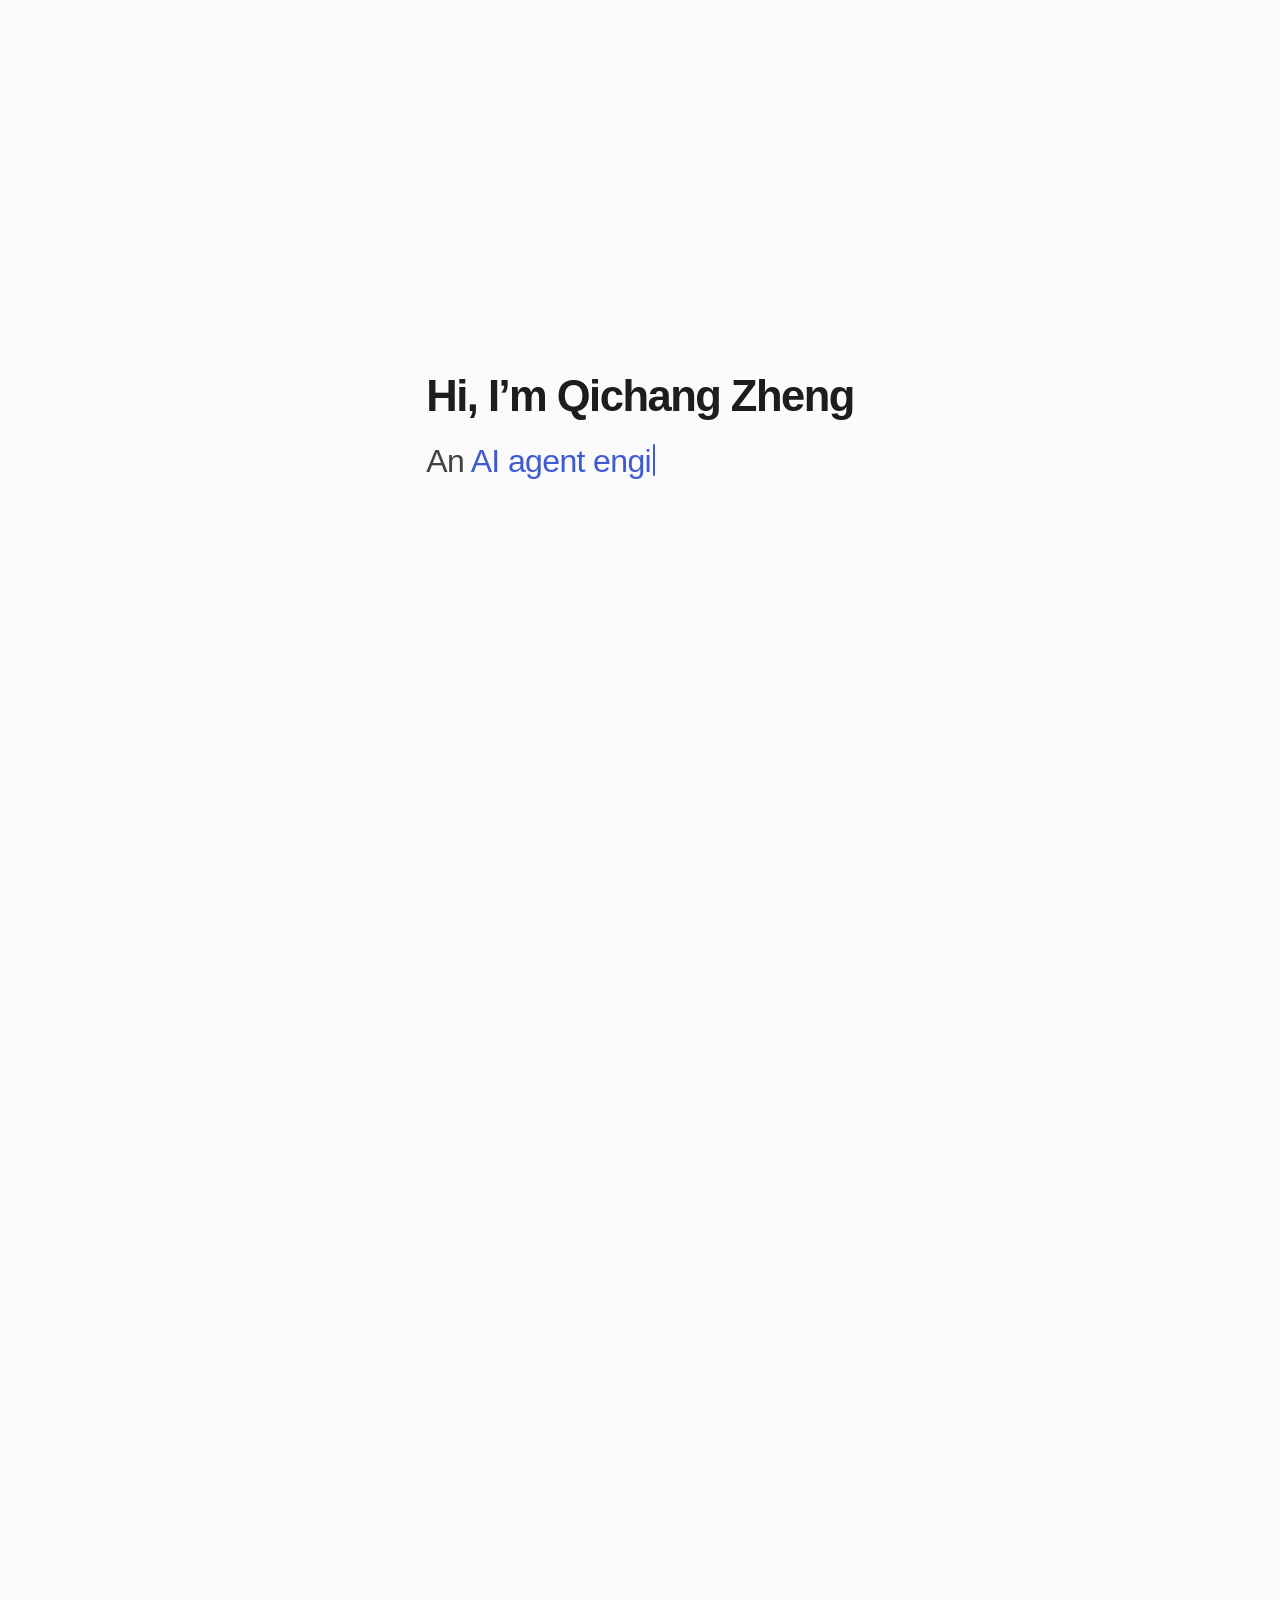
==== commit 01f5da4e: "Preview: numbers as of 11-23 Co-Authored-By: Claude Fable 5.2 <noreply@anthropic.com>" ====
--- a/index.html
+++ b/index.html
@@ -49,7 +49,8 @@
   <div class="chapter" aria-hidden="true"><span class="chapter-t"></span></div>
   <div class="veil" aria-hidden="true"></div>
 
-  <div class="backdrop" aria-hidden="true"><svg class="diagram" viewBox="-4 4 916 768" preserveAspectRatio="xMidYMid meet" data-fx-entry="15.6" data-fx-loop="15900" data-fx-shake="0,0;50,1;110,-0.85;170,0.62;230,-0.4;290,0.2;360,0" data-fx-swing="0.37,0,0.63,1" data-fx-shake-px="w4:2.2,hero:1.6,mini:2" aria-hidden="true" focusable="false"><g class="grp g-env"><path class="e dash bound draw" pathLength="1" d="M150 80H826A22 22 0 0 1 848 102V402A22 22 0 0 1 826 424H150A22 22 0 0 1 128 402V102A22 22 0 0 1 150 80Z"/><text class="lbl cap prod" x="148" y="106" data-zh="Agent 运行环境">Agent Runtime Environment</text></g><g class="cl cl-w1"><path class="fx fx-c1cg-0 bead" d="M90 200L166 200" style="stroke-width:15;stroke-dasharray:0.01 144;stroke-dashoffset:3.01px"/><path class="fx fx-c1cg-1 bead" d="M90 200L166 200" style="stroke-width:2.2;stroke-dasharray:24 144;stroke-dashoffset:27px"/><path class="fx fx-c1cg-2 bead" d="M90 200L166 200" style="stroke-width:3;stroke-dasharray:16 144;stroke-dashoffset:19px"/><path class="fx fx-c1cg-3 bead" d="M90 200L166 200" style="stroke-width:4;stroke-dasharray:9 144;stroke-dashoffset:12px"/><path class="fx fx-c1cg-4 bead" d="M90 200L166 200" style="stroke-width:6.4;stroke-dasharray:0.01 144;stroke-dashoffset:3.01px"/><path class="fx fx-c1gr-0 bead" d="M242 200L285 200A5 5 0 0 0 290 195L290 174A5 5 0 0 1 295 169L306 169" style="stroke-width:15;stroke-dasharray:0.01 159;stroke-dashoffset:3.01px"/><path class="fx fx-c1gr-1 bead" d="M242 200L285 200A5 5 0 0 0 290 195L290 174A5 5 0 0 1 295 169L306 169" style="stroke-width:2.2;stroke-dasharray:24 159;stroke-dashoffset:27px"/><path class="fx fx-c1gr-2 bead" d="M242 200L285 200A5 5 0 0 0 290 195L290 174A5 5 0 0 1 295 169L306 169" style="stroke-width:3;stroke-dasharray:16 159;stroke-dashoffset:19px"/><path class="fx fx-c1gr-3 bead" d="M242 200L285 200A5 5 0 0 0 290 195L290 174A5 5 0 0 1 295 169L306 169" style="stroke-width:4;stroke-dasharray:9 159;stroke-dashoffset:12px"/><path class="fx fx-c1gr-4 bead" d="M242 200L285 200A5 5 0 0 0 290 195L290 174A5 5 0 0 1 295 169L306 169" style="stroke-width:6.4;stroke-dasharray:0.01 159;stroke-dashoffset:3.01px"/><path class="fx fx-c1rg-0 bead" d="M306 169L295 169A5 5 0 0 0 290 174L290 195A5 5 0 0 1 285 200L242 200" style="stroke-width:15;stroke-dasharray:0.01 159;stroke-dashoffset:3.01px"/><path class="fx fx-c1rg-1 bead" d="M306 169L295 169A5 5 0 0 0 290 174L290 195A5 5 0 0 1 285 200L242 200" style="stroke-width:2.2;stroke-dasharray:24 159;stroke-dashoffset:27px"/><path class="fx fx-c1rg-2 bead" d="M306 169L295 169A5 5 0 0 0 290 174L290 195A5 5 0 0 1 285 200L242 200" style="stroke-width:3;stroke-dasharray:16 159;stroke-dashoffset:19px"/><path class="fx fx-c1rg-3 bead" d="M306 169L295 169A5 5 0 0 0 290 174L290 195A5 5 0 0 1 285 200L242 200" style="stroke-width:4;stroke-dasharray:9 159;stroke-dashoffset:12px"/><path class="fx fx-c1rg-4 bead" d="M306 169L295 169A5 5 0 0 0 290 174L290 195A5 5 0 0 1 285 200L242 200" style="stroke-width:6.4;stroke-dasharray:0.01 159;stroke-dashoffset:3.01px"/><path class="fx fx-c1gc-0 bead" d="M166 200L90 200" style="stroke-width:15;stroke-dasharray:0.01 144;stroke-dashoffset:3.01px"/><path class="fx fx-c1gc-1 bead" d="M166 200L90 200" style="stroke-width:2.2;stroke-dasharray:24 144;stroke-dashoffset:27px"/><path class="fx fx-c1gc-2 bead" d="M166 200L90 200" style="stroke-width:3;stroke-dasharray:16 144;stroke-dashoffset:19px"/><path class="fx fx-c1gc-3 bead" d="M166 200L90 200" style="stroke-width:4;stroke-dasharray:9 144;stroke-dashoffset:12px"/><path class="fx fx-c1gc-4 bead" d="M166 200L90 200" style="stroke-width:6.4;stroke-dasharray:0.01 144;stroke-dashoffset:3.01px"/><rect class="fx fx-c1cli wave" x="8" y="182" width="88" height="36" rx="10"/><rect class="fx fx-c1gw wave" x="160" y="182" width="88" height="36" rx="10"/><rect class="fx fx-c1rt wave" x="300" y="154" width="104" height="30" rx="9"/><path class="fx fx-c1spg-0 bead" d="M204 212L204 314" style="stroke-width:15;stroke-dasharray:0.01 170;stroke-dashoffset:3.01px"/><path class="fx fx-c1spg-1 bead" d="M204 212L204 314" style="stroke-width:2.2;stroke-dasharray:24 170;stroke-dashoffset:27px"/><path class="fx fx-c1spg-2 bead" d="M204 212L204 314" style="stroke-width:3;stroke-dasharray:16 170;stroke-dashoffset:19px"/><path class="fx fx-c1spg-3 bead" d="M204 212L204 314" style="stroke-width:4;stroke-dasharray:9 170;stroke-dashoffset:12px"/><path class="fx fx-c1spg-4 bead" d="M204 212L204 314" style="stroke-width:6.4;stroke-dasharray:0.01 170;stroke-dashoffset:3.01px"/><path class="fx fx-c1spr-0 bead" d="M368 262L368 314" style="stroke-width:15;stroke-dasharray:0.01 120;stroke-dashoffset:3.01px"/><path class="fx fx-c1spr-1 bead" d="M368 262L368 314" style="stroke-width:2.2;stroke-dasharray:24 120;stroke-dashoffset:27px"/><path class="fx fx-c1spr-2 bead" d="M368 262L368 314" style="stroke-width:3;stroke-dasharray:16 120;stroke-dashoffset:19px"/><path class="fx fx-c1spr-3 bead" d="M368 262L368 314" style="stroke-width:4;stroke-dasharray:9 120;stroke-dashoffset:12px"/><path class="fx fx-c1spr-4 bead" d="M368 262L368 314" style="stroke-width:6.4;stroke-dasharray:0.01 120;stroke-dashoffset:3.01px"/></g><g class="cl cl-w2"><path class="fx fx-c2call-0 bead" d="M408 169L441 169A5 5 0 0 1 446 174L446 195A5 5 0 0 0 451 200L502 200" style="stroke-width:15;stroke-dasharray:0.01 189;stroke-dashoffset:3.01px"/><path class="fx fx-c2call-1 bead" d="M408 169L441 169A5 5 0 0 1 446 174L446 195A5 5 0 0 0 451 200L502 200" style="stroke-width:2.2;stroke-dasharray:24 189;stroke-dashoffset:27px"/><path class="fx fx-c2call-2 bead" d="M408 169L441 169A5 5 0 0 1 446 174L446 195A5 5 0 0 0 451 200L502 200" style="stroke-width:3;stroke-dasharray:16 189;stroke-dashoffset:19px"/><path class="fx fx-c2call-3 bead" d="M408 169L441 169A5 5 0 0 1 446 174L446 195A5 5 0 0 0 451 200L502 200" style="stroke-width:4;stroke-dasharray:9 189;stroke-dashoffset:12px"/><path class="fx fx-c2call-4 bead" d="M408 169L441 169A5 5 0 0 1 446 174L446 195A5 5 0 0 0 451 200L502 200" style="stroke-width:6.4;stroke-dasharray:0.01 189;stroke-dashoffset:3.01px"/><rect class="fx fx-c2ring0 wave" x="581" y="198" width="24" height="20" rx="5"/><rect class="fx fx-c2ring1 wave" x="513" y="228" width="24" height="20" rx="5"/><rect class="fx fx-c2sbx wave" x="496" y="116" width="160" height="152" rx="16"/><path class="fx fx-c2data-0 bead" d="M576 262L576 314" style="stroke-width:15;stroke-dasharray:0.01 120;stroke-dashoffset:3.01px"/><path class="fx fx-c2data-1 bead" d="M576 262L576 314" style="stroke-width:2.2;stroke-dasharray:24 120;stroke-dashoffset:27px"/><path class="fx fx-c2data-2 bead" d="M576 262L576 314" style="stroke-width:3;stroke-dasharray:16 120;stroke-dashoffset:19px"/><path class="fx fx-c2data-3 bead" d="M576 262L576 314" style="stroke-width:4;stroke-dasharray:9 120;stroke-dashoffset:12px"/><path class="fx fx-c2data-4 bead" d="M576 262L576 314" style="stroke-width:6.4;stroke-dasharray:0.01 120;stroke-dashoffset:3.01px"/><rect class="fx fx-c2st wave" x="496" y="308" width="160" height="72" rx="10"/></g><g class="cl cl-w3"><path class="fx fx-c3out-0 bead" d="M650 200L702 200" style="stroke-width:15;stroke-dasharray:0.01 120;stroke-dashoffset:3.01px"/><path class="fx fx-c3out-1 bead" d="M650 200L702 200" style="stroke-width:2.2;stroke-dasharray:24 120;stroke-dashoffset:27px"/><path class="fx fx-c3out-2 bead" d="M650 200L702 200" style="stroke-width:3;stroke-dasharray:16 120;stroke-dashoffset:19px"/><path class="fx fx-c3out-3 bead" d="M650 200L702 200" style="stroke-width:4;stroke-dasharray:9 120;stroke-dashoffset:12px"/><path class="fx fx-c3out-4 bead" d="M650 200L702 200" style="stroke-width:6.4;stroke-dasharray:0.01 120;stroke-dashoffset:3.01px"/><path class="fx fx-c3cred-0 bead" d="M752 314L752 212" style="stroke-width:15;stroke-dasharray:0.01 170;stroke-dashoffset:3.01px"/><path class="fx fx-c3cred-1 bead" d="M752 314L752 212" style="stroke-width:2.2;stroke-dasharray:24 170;stroke-dashoffset:27px"/><path class="fx fx-c3cred-2 bead" d="M752 314L752 212" style="stroke-width:3;stroke-dasharray:16 170;stroke-dashoffset:19px"/><path class="fx fx-c3cred-3 bead" d="M752 314L752 212" style="stroke-width:4;stroke-dasharray:9 170;stroke-dashoffset:12px"/><path class="fx fx-c3cred-4 bead" d="M752 314L752 212" style="stroke-width:6.4;stroke-dasharray:0.01 170;stroke-dashoffset:3.01px"/><path class="fx fx-c3app-0 bead" d="M752 188L752 46" style="stroke-width:15;stroke-dasharray:0.01 210;stroke-dashoffset:3.01px"/><path class="fx fx-c3app-1 bead" d="M752 188L752 46" style="stroke-width:2.2;stroke-dasharray:24 210;stroke-dashoffset:27px"/><path class="fx fx-c3app-2 bead" d="M752 188L752 46" style="stroke-width:3;stroke-dasharray:16 210;stroke-dashoffset:19px"/><path class="fx fx-c3app-3 bead" d="M752 188L752 46" style="stroke-width:4;stroke-dasharray:9 210;stroke-dashoffset:12px"/><path class="fx fx-c3app-4 bead" d="M752 188L752 46" style="stroke-width:6.4;stroke-dasharray:0.01 210;stroke-dashoffset:3.01px"/><path class="fx fx-c3net-0 bead" d="M802 200L900 200" style="stroke-width:15;stroke-dasharray:0.01 166;stroke-dashoffset:3.01px"/><path class="fx fx-c3net-1 bead" d="M802 200L900 200" style="stroke-width:2.2;stroke-dasharray:24 166;stroke-dashoffset:27px"/><path class="fx fx-c3net-2 bead" d="M802 200L900 200" style="stroke-width:3;stroke-dasharray:16 166;stroke-dashoffset:19px"/><path class="fx fx-c3net-3 bead" d="M802 200L900 200" style="stroke-width:4;stroke-dasharray:9 166;stroke-dashoffset:12px"/><path class="fx fx-c3net-4 bead" d="M802 200L900 200" style="stroke-width:6.4;stroke-dasharray:0.01 166;stroke-dashoffset:3.01px"/><rect class="fx fx-c3fw wave" x="696" y="182" width="112" height="36" rx="10"/><rect class="fx fx-c3vault wave" x="696" y="308" width="112" height="36" rx="10"/><rect class="fx fx-c3app wave" x="696" y="16" width="112" height="36" rx="10"/></g><g class="cl cl-hero"><path class="fx fx-hcg-0 bead" d="M90 200L166 200" style="stroke-width:15;stroke-dasharray:0.01 144;stroke-dashoffset:3.01px"/><path class="fx fx-hcg-1 bead" d="M90 200L166 200" style="stroke-width:2.2;stroke-dasharray:24 144;stroke-dashoffset:27px"/><path class="fx fx-hcg-2 bead" d="M90 200L166 200" style="stroke-width:3;stroke-dasharray:16 144;stroke-dashoffset:19px"/><path class="fx fx-hcg-3 bead" d="M90 200L166 200" style="stroke-width:4;stroke-dasharray:9 144;stroke-dashoffset:12px"/><path class="fx fx-hcg-4 bead" d="M90 200L166 200" style="stroke-width:6.4;stroke-dasharray:0.01 144;stroke-dashoffset:3.01px"/><path class="fx fx-hgr0-0 bead" d="M242 200L285 200A5 5 0 0 0 290 195L290 174A5 5 0 0 1 295 169L306 169" style="stroke-width:15;stroke-dasharray:0.01 159;stroke-dashoffset:3.01px"/><path class="fx fx-hgr0-1 bead" d="M242 200L285 200A5 5 0 0 0 290 195L290 174A5 5 0 0 1 295 169L306 169" style="stroke-width:2.2;stroke-dasharray:24 159;stroke-dashoffset:27px"/><path class="fx fx-hgr0-2 bead" d="M242 200L285 200A5 5 0 0 0 290 195L290 174A5 5 0 0 1 295 169L306 169" style="stroke-width:3;stroke-dasharray:16 159;stroke-dashoffset:19px"/><path class="fx fx-hgr0-3 bead" d="M242 200L285 200A5 5 0 0 0 290 195L290 174A5 5 0 0 1 295 169L306 169" style="stroke-width:4;stroke-dasharray:9 159;stroke-dashoffset:12px"/><path class="fx fx-hgr0-4 bead" d="M242 200L285 200A5 5 0 0 0 290 195L290 174A5 5 0 0 1 295 169L306 169" style="stroke-width:6.4;stroke-dasharray:0.01 159;stroke-dashoffset:3.01px"/><path class="fx fx-hrs0-0 bead" d="M408 169L441 169A5 5 0 0 1 446 174L446 195A5 5 0 0 0 451 200L502 200" style="stroke-width:15;stroke-dasharray:0.01 189;stroke-dashoffset:3.01px"/><path class="fx fx-hrs0-1 bead" d="M408 169L441 169A5 5 0 0 1 446 174L446 195A5 5 0 0 0 451 200L502 200" style="stroke-width:2.2;stroke-dasharray:24 189;stroke-dashoffset:27px"/><path class="fx fx-hrs0-2 bead" d="M408 169L441 169A5 5 0 0 1 446 174L446 195A5 5 0 0 0 451 200L502 200" style="stroke-width:3;stroke-dasharray:16 189;stroke-dashoffset:19px"/><path class="fx fx-hrs0-3 bead" d="M408 169L441 169A5 5 0 0 1 446 174L446 195A5 5 0 0 0 451 200L502 200" style="stroke-width:4;stroke-dasharray:9 189;stroke-dashoffset:12px"/><path class="fx fx-hrs0-4 bead" d="M408 169L441 169A5 5 0 0 1 446 174L446 195A5 5 0 0 0 451 200L502 200" style="stroke-width:6.4;stroke-dasharray:0.01 189;stroke-dashoffset:3.01px"/><path class="fx fx-hgr1-0 bead" d="M242 200L285 200A5 5 0 0 1 290 205L290 218A5 5 0 0 0 295 223L306 223" style="stroke-width:15;stroke-dasharray:0.01 151;stroke-dashoffset:3.01px"/><path class="fx fx-hgr1-1 bead" d="M242 200L285 200A5 5 0 0 1 290 205L290 218A5 5 0 0 0 295 223L306 223" style="stroke-width:2.2;stroke-dasharray:24 151;stroke-dashoffset:27px"/><path class="fx fx-hgr1-2 bead" d="M242 200L285 200A5 5 0 0 1 290 205L290 218A5 5 0 0 0 295 223L306 223" style="stroke-width:3;stroke-dasharray:16 151;stroke-dashoffset:19px"/><path class="fx fx-hgr1-3 bead" d="M242 200L285 200A5 5 0 0 1 290 205L290 218A5 5 0 0 0 295 223L306 223" style="stroke-width:4;stroke-dasharray:9 151;stroke-dashoffset:12px"/><path class="fx fx-hgr1-4 bead" d="M242 200L285 200A5 5 0 0 1 290 205L290 218A5 5 0 0 0 295 223L306 223" style="stroke-width:6.4;stroke-dasharray:0.01 151;stroke-dashoffset:3.01px"/><path class="fx fx-hrs1-0 bead" d="M408 223L441 223A5 5 0 0 0 446 218L446 205A5 5 0 0 1 451 200L502 200" style="stroke-width:15;stroke-dasharray:0.01 181;stroke-dashoffset:3.01px"/><path class="fx fx-hrs1-1 bead" d="M408 223L441 223A5 5 0 0 0 446 218L446 205A5 5 0 0 1 451 200L502 200" style="stroke-width:2.2;stroke-dasharray:24 181;stroke-dashoffset:27px"/><path class="fx fx-hrs1-2 bead" d="M408 223L441 223A5 5 0 0 0 446 218L446 205A5 5 0 0 1 451 200L502 200" style="stroke-width:3;stroke-dasharray:16 181;stroke-dashoffset:19px"/><path class="fx fx-hrs1-3 bead" d="M408 223L441 223A5 5 0 0 0 446 218L446 205A5 5 0 0 1 451 200L502 200" style="stroke-width:4;stroke-dasharray:9 181;stroke-dashoffset:12px"/><path class="fx fx-hrs1-4 bead" d="M408 223L441 223A5 5 0 0 0 446 218L446 205A5 5 0 0 1 451 200L502 200" style="stroke-width:6.4;stroke-dasharray:0.01 181;stroke-dashoffset:3.01px"/><path class="fx fx-hst-0 bead" d="M576 262L576 314" style="stroke-width:15;stroke-dasharray:0.01 120;stroke-dashoffset:3.01px"/><path class="fx fx-hst-1 bead" d="M576 262L576 314" style="stroke-width:2.2;stroke-dasharray:24 120;stroke-dashoffset:27px"/><path class="fx fx-hst-2 bead" d="M576 262L576 314" style="stroke-width:3;stroke-dasharray:16 120;stroke-dashoffset:19px"/><path class="fx fx-hst-3 bead" d="M576 262L576 314" style="stroke-width:4;stroke-dasharray:9 120;stroke-dashoffset:12px"/><path class="fx fx-hst-4 bead" d="M576 262L576 314" style="stroke-width:6.4;stroke-dasharray:0.01 120;stroke-dashoffset:3.01px"/><path class="fx fx-hsf-0 bead" d="M650 200L702 200" style="stroke-width:15;stroke-dasharray:0.01 120;stroke-dashoffset:3.01px"/><path class="fx fx-hsf-1 bead" d="M650 200L702 200" style="stroke-width:2.2;stroke-dasharray:24 120;stroke-dashoffset:27px"/><path class="fx fx-hsf-2 bead" d="M650 200L702 200" style="stroke-width:3;stroke-dasharray:16 120;stroke-dashoffset:19px"/><path class="fx fx-hsf-3 bead" d="M650 200L702 200" style="stroke-width:4;stroke-dasharray:9 120;stroke-dashoffset:12px"/><path class="fx fx-hsf-4 bead" d="M650 200L702 200" style="stroke-width:6.4;stroke-dasharray:0.01 120;stroke-dashoffset:3.01px"/><path class="fx fx-hvf-0 bead" d="M752 314L752 212" style="stroke-width:15;stroke-dasharray:0.01 170;stroke-dashoffset:3.01px"/><path class="fx fx-hvf-1 bead" d="M752 314L752 212" style="stroke-width:2.2;stroke-dasharray:24 170;stroke-dashoffset:27px"/><path class="fx fx-hvf-2 bead" d="M752 314L752 212" style="stroke-width:3;stroke-dasharray:16 170;stroke-dashoffset:19px"/><path class="fx fx-hvf-3 bead" d="M752 314L752 212" style="stroke-width:4;stroke-dasharray:9 170;stroke-dashoffset:12px"/><path class="fx fx-hvf-4 bead" d="M752 314L752 212" style="stroke-width:6.4;stroke-dasharray:0.01 170;stroke-dashoffset:3.01px"/><path class="fx fx-hfa-0 bead" d="M752 188L752 46" style="stroke-width:15;stroke-dasharray:0.01 210;stroke-dashoffset:3.01px"/><path class="fx fx-hfa-1 bead" d="M752 188L752 46" style="stroke-width:2.2;stroke-dasharray:24 210;stroke-dashoffset:27px"/><path class="fx fx-hfa-2 bead" d="M752 188L752 46" style="stroke-width:3;stroke-dasharray:16 210;stroke-dashoffset:19px"/><path class="fx fx-hfa-3 bead" d="M752 188L752 46" style="stroke-width:4;stroke-dasharray:9 210;stroke-dashoffset:12px"/><path class="fx fx-hfa-4 bead" d="M752 188L752 46" style="stroke-width:6.4;stroke-dasharray:0.01 210;stroke-dashoffset:3.01px"/><path class="fx fx-hfi-0 bead" d="M802 200L900 200" style="stroke-width:15;stroke-dasharray:0.01 166;stroke-dashoffset:3.01px"/><path class="fx fx-hfi-1 bead" d="M802 200L900 200" style="stroke-width:2.2;stroke-dasharray:24 166;stroke-dashoffset:27px"/><path class="fx fx-hfi-2 bead" d="M802 200L900 200" style="stroke-width:3;stroke-dasharray:16 166;stroke-dashoffset:19px"/><path class="fx fx-hfi-3 bead" d="M802 200L900 200" style="stroke-width:4;stroke-dasharray:9 166;stroke-dashoffset:12px"/><path class="fx fx-hfi-4 bead" d="M802 200L900 200" style="stroke-width:6.4;stroke-dasharray:0.01 166;stroke-dashoffset:3.01px"/><path class="fx fx-hspg-0 bead" d="M204 212L204 314" style="stroke-width:15;stroke-dasharray:0.01 170;stroke-dashoffset:3.01px"/><path class="fx fx-hspg-1 bead" d="M204 212L204 314" style="stroke-width:2.2;stroke-dasharray:24 170;stroke-dashoffset:27px"/><path class="fx fx-hspg-2 bead" d="M204 212L204 314" style="stroke-width:3;stroke-dasharray:16 170;stroke-dashoffset:19px"/><path class="fx fx-hspg-3 bead" d="M204 212L204 314" style="stroke-width:4;stroke-dasharray:9 170;stroke-dashoffset:12px"/><path class="fx fx-hspg-4 bead" d="M204 212L204 314" style="stroke-width:6.4;stroke-dasharray:0.01 170;stroke-dashoffset:3.01px"/><path class="fx fx-hspr-0 bead" d="M368 262L368 314" style="stroke-width:15;stroke-dasharray:0.01 120;stroke-dashoffset:3.01px"/><path class="fx fx-hspr-1 bead" d="M368 262L368 314" style="stroke-width:2.2;stroke-dasharray:24 120;stroke-dashoffset:27px"/><path class="fx fx-hspr-2 bead" d="M368 262L368 314" style="stroke-width:3;stroke-dasharray:16 120;stroke-dashoffset:19px"/><path class="fx fx-hspr-3 bead" d="M368 262L368 314" style="stroke-width:4;stroke-dasharray:9 120;stroke-dashoffset:12px"/><path class="fx fx-hspr-4 bead" d="M368 262L368 314" style="stroke-width:6.4;stroke-dasharray:0.01 120;stroke-dashoffset:3.01px"/><rect class="fx fx-hcli wave" x="8" y="182" width="88" height="36" rx="10"/><rect class="fx fx-hvault wave" x="696" y="308" width="112" height="36" rx="10"/></g><g class="grp g-nac ph-x"><path class="n draw" pathLength="1" style="--dd:0.06s" d="M18 182H86A10 10 0 0 1 96 192V208A10 10 0 0 1 86 218H18A10 10 0 0 1 8 208V192A10 10 0 0 1 18 182Z"/><text class="lbl" x="52" y="200" data-zh="客户端">Clients</text></g><g class="grp g-nac"><path class="n draw" pathLength="1" style="--dd:0.12s" d="M170 182H238A10 10 0 0 1 248 192V208A10 10 0 0 1 238 218H170A10 10 0 0 1 160 208V192A10 10 0 0 1 170 182Z"/><text class="lbl" x="204" y="200" data-zh="网关">Gateway</text></g><g class="grp g-nac"><path class="n tint draw" pathLength="1" style="--dd:0.42s" d="M296 116H440A16 16 0 0 1 456 132V252A16 16 0 0 1 440 268H296A16 16 0 0 1 280 252V132A16 16 0 0 1 296 116Z"/><text class="lbl cap" x="300" y="140" data-zh="调度">Scheduler</text><path class="n dash" d="M318 164H406A8 8 0 0 1 414 172V186A8 8 0 0 1 406 194H318A8 8 0 0 1 310 186V172A8 8 0 0 1 318 164Z"/><g class="cl cl-w1"><path class="fx fx-c1scale lit scale" d="M318 164H406A8 8 0 0 1 414 172V186A8 8 0 0 1 406 194H318A8 8 0 0 1 310 186V172A8 8 0 0 1 318 164Z"/></g><path class="n draw" pathLength="1" style="--dd:0.18s" d="M313 159H401A8 8 0 0 1 409 167V181A8 8 0 0 1 401 189H313A8 8 0 0 1 305 181V167A8 8 0 0 1 313 159Z"/><g class="cl cl-hero"><path class="fx fx-hrt01 lit" d="M313 159H401A8 8 0 0 1 409 167V181A8 8 0 0 1 401 189H313A8 8 0 0 1 305 181V167A8 8 0 0 1 313 159Z"/></g><path class="n draw" pathLength="1" style="--dd:0.24s" d="M308 154H396A8 8 0 0 1 404 162V176A8 8 0 0 1 396 184H308A8 8 0 0 1 300 176V162A8 8 0 0 1 308 154Z"/><g class="cl cl-w1"><path class="fx fx-c1rtlit lit" d="M308 154H396A8 8 0 0 1 404 162V176A8 8 0 0 1 396 184H308A8 8 0 0 1 300 176V162A8 8 0 0 1 308 154Z"/></g><g class="cl cl-hero"><path class="fx fx-hrt00 lit" d="M308 154H396A8 8 0 0 1 404 162V176A8 8 0 0 1 396 184H308A8 8 0 0 1 300 176V162A8 8 0 0 1 308 154Z"/></g><text class="lbl" x="352" y="169" data-zh="运行时">Runtime</text><path class="n dash" d="M318 218H406A8 8 0 0 1 414 226V240A8 8 0 0 1 406 248H318A8 8 0 0 1 310 240V226A8 8 0 0 1 318 218Z"/><g class="cl cl-hero"><path class="fx fx-hrt12 lit" d="M318 218H406A8 8 0 0 1 414 226V240A8 8 0 0 1 406 248H318A8 8 0 0 1 310 240V226A8 8 0 0 1 318 218Z"/></g><path class="n draw" pathLength="1" style="--dd:0.30s" d="M313 213H401A8 8 0 0 1 409 221V235A8 8 0 0 1 401 243H313A8 8 0 0 1 305 235V221A8 8 0 0 1 313 213Z"/><g class="cl cl-hero"><path class="fx fx-hrt11 lit" d="M313 213H401A8 8 0 0 1 409 221V235A8 8 0 0 1 401 243H313A8 8 0 0 1 305 235V221A8 8 0 0 1 313 213Z"/></g><path class="n draw" pathLength="1" style="--dd:0.36s" d="M308 208H396A8 8 0 0 1 404 216V230A8 8 0 0 1 396 238H308A8 8 0 0 1 300 230V216A8 8 0 0 1 308 208Z"/><g class="cl cl-hero"><path class="fx fx-hrt10 lit" d="M308 208H396A8 8 0 0 1 404 216V230A8 8 0 0 1 396 238H308A8 8 0 0 1 300 230V216A8 8 0 0 1 308 208Z"/></g><text class="lbl" x="352" y="223" data-zh="运行时">Runtime</text></g><g class="grp g-sbx"><path class="n tint draw" pathLength="1" style="--dd:0.48s" d="M512 116H640A16 16 0 0 1 656 132V252A16 16 0 0 1 640 268H512A16 16 0 0 1 496 252V132A16 16 0 0 1 512 116Z"/><text class="lbl cap" x="513" y="140" data-zh="沙箱">Sandboxes</text><path class="n slot draw busy" pathLength="1" style="--dd:0.55s" d="M518 168H532A5 5 0 0 1 537 173V183A5 5 0 0 1 532 188H518A5 5 0 0 1 513 183V173A5 5 0 0 1 518 168Z"/><path class="n slot draw" pathLength="1" style="--dd:0.58s" d="M552 168H566A5 5 0 0 1 571 173V183A5 5 0 0 1 566 188H552A5 5 0 0 1 547 183V173A5 5 0 0 1 552 168Z"/><path class="n slot draw busy" pathLength="1" style="--dd:0.61s" d="M586 168H600A5 5 0 0 1 605 173V183A5 5 0 0 1 600 188H586A5 5 0 0 1 581 183V173A5 5 0 0 1 586 168Z"/><path class="n slot draw" pathLength="1" style="--dd:0.64s" d="M620 168H634A5 5 0 0 1 639 173V183A5 5 0 0 1 634 188H620A5 5 0 0 1 615 183V173A5 5 0 0 1 620 168Z"/><path class="n slot draw" pathLength="1" style="--dd:0.67s" d="M518 198H532A5 5 0 0 1 537 203V213A5 5 0 0 1 532 218H518A5 5 0 0 1 513 213V203A5 5 0 0 1 518 198Z"/><path class="n slot draw busy" pathLength="1" style="--dd:0.70s" d="M552 198H566A5 5 0 0 1 571 203V213A5 5 0 0 1 566 218H552A5 5 0 0 1 547 213V203A5 5 0 0 1 552 198Z"/><path class="n slot draw" pathLength="1" style="--dd:0.73s" d="M586 198H600A5 5 0 0 1 605 203V213A5 5 0 0 1 600 218H586A5 5 0 0 1 581 213V203A5 5 0 0 1 586 198Z"/><path class="n slot draw" pathLength="1" style="--dd:0.76s" d="M620 198H634A5 5 0 0 1 639 203V213A5 5 0 0 1 634 218H620A5 5 0 0 1 615 213V203A5 5 0 0 1 620 198Z"/><path class="n slot draw" pathLength="1" style="--dd:0.79s" d="M518 228H532A5 5 0 0 1 537 233V243A5 5 0 0 1 532 248H518A5 5 0 0 1 513 243V233A5 5 0 0 1 518 228Z"/><path class="n slot draw" pathLength="1" style="--dd:0.82s" d="M552 228H566A5 5 0 0 1 571 233V243A5 5 0 0 1 566 248H552A5 5 0 0 1 547 243V233A5 5 0 0 1 552 228Z"/><path class="n slot draw" pathLength="1" style="--dd:0.85s" d="M586 228H600A5 5 0 0 1 605 233V243A5 5 0 0 1 600 248H586A5 5 0 0 1 581 243V233A5 5 0 0 1 586 228Z"/><path class="n slot draw busy" pathLength="1" style="--dd:0.88s" d="M620 228H634A5 5 0 0 1 639 233V243A5 5 0 0 1 634 248H620A5 5 0 0 1 615 243V233A5 5 0 0 1 620 228Z"/></g><g class="grp g-sbx"><path class="n draw" pathLength="1" style="--dd:0.54s" d="M506 308H646A10 10 0 0 1 656 318V370A10 10 0 0 1 646 380H506A10 10 0 0 1 496 370V318A10 10 0 0 1 506 308Z"/><path class="n draw" pathLength="1" style="--dd:0.60s" d="M496 344H656"/><text class="lbl" x="576" y="326">JuiceFS</text><text class="lbl" x="576" y="362" data-zh="对象存储">Object storage</text></g><g class="grp g-fw"><path class="n draw" pathLength="1" style="--dd:0.66s" d="M706 182H798A10 10 0 0 1 808 192V208A10 10 0 0 1 798 218H706A10 10 0 0 1 696 208V192A10 10 0 0 1 706 182Z"/><text class="lbl" x="752" y="200" data-zh="防火墙">Firewall</text></g><g class="grp g-fw"><path class="n draw" pathLength="1" style="--dd:0.72s" d="M706 308H798A10 10 0 0 1 808 318V334A10 10 0 0 1 798 344H706A10 10 0 0 1 696 334V318A10 10 0 0 1 706 308Z"/><text class="lbl" x="752" y="326">Vault</text></g><g class="grp g-fw"><path class="n draw" pathLength="1" style="--dd:0.78s" d="M706 16H798A10 10 0 0 1 808 26V42A10 10 0 0 1 798 52H706A10 10 0 0 1 696 42V26A10 10 0 0 1 706 16Z"/><text class="lbl" x="752" y="34" data-zh="外部应用">Other apps</text></g><g class="grp g-nac"><path class="n draw" pathLength="1" style="--dd:0.84s" d="M170 308H446A10 10 0 0 1 456 318V334A10 10 0 0 1 446 344H170A10 10 0 0 1 160 334V318A10 10 0 0 1 170 308Z"/><text class="lbl st" x="176" y="326" data-zh="追踪">Tracing</text><path class="span" d="M236 318H436"/><path class="span" d="M262 326H420"/><path class="span" d="M300 334H372"/><g class="cl cl-w1"><path class="fx fx-c1span0 span-fx" d="M236 318H436" style="stroke-dasharray:200 200;stroke-dashoffset:200px"/></g><g class="cl cl-w1"><path class="fx fx-c1span1 span-fx" d="M262 326H420" style="stroke-dasharray:158 158;stroke-dashoffset:158px"/></g><g class="cl cl-w1"><path class="fx fx-c1span2 span-fx" d="M300 334H372" style="stroke-dasharray:72 72;stroke-dashoffset:72px"/></g><g class="cl cl-hero"><path class="fx fx-hspan0 span-fx" d="M236 318H436" style="stroke-dasharray:200 200;stroke-dashoffset:200px"/></g><g class="cl cl-hero"><path class="fx fx-hspan1 span-fx" d="M262 326H420" style="stroke-dasharray:158 158;stroke-dashoffset:158px"/></g><g class="cl cl-hero"><path class="fx fx-hspan2 span-fx" d="M300 334H372" style="stroke-dasharray:72 72;stroke-dashoffset:72px"/></g></g><g class="grp g-nac ph-x"><path class="e draw" pathLength="1" style="--dd:0.88s" d="M96 200H160"/></g><g class="grp g-nac"><path class="e draw" pathLength="1" style="--dd:0.92s" d="M248 200H280"/></g><g class="grp g-nac g-sbx"><path class="e draw" pathLength="1" style="--dd:0.96s" d="M456 200H496"/></g><g class="grp g-fw"><path class="e draw" pathLength="1" style="--dd:1.00s" d="M656 200H696"/></g><g class="grp g-fw"><path class="e draw" pathLength="1" style="--dd:1.04s" d="M808 200H900"/></g><g class="grp g-fw"><text class="lbl end" x="900" y="184" data-zh="互联网">Internet</text></g><g class="grp g-nac"><path class="e dash" style="--dd:1.08s" d="M204 218V308"/></g><g class="grp g-nac"><path class="e dash" style="--dd:1.12s" d="M368 268V308"/></g><g class="grp g-sbx"><path class="e draw" pathLength="1" style="--dd:1.16s" d="M576 268V308"/></g><g class="grp g-fw"><path class="e draw" pathLength="1" style="--dd:1.20s" d="M752 218V308"/></g><g class="grp g-fw"><path class="e draw" pathLength="1" style="--dd:1.24s" d="M752 52V182"/></g><g class="cl cl-w1"><path class="fx fx-c1gwlit lit" d="M170 182H238A10 10 0 0 1 248 192V208A10 10 0 0 1 238 218H170A10 10 0 0 1 160 208V192A10 10 0 0 1 170 182Z"/></g><g class="cl cl-w2"><path class="fx fx-c2slot0 claim" d="M586 198H600A5 5 0 0 1 605 203V213A5 5 0 0 1 600 218H586A5 5 0 0 1 581 213V203A5 5 0 0 1 586 198Z"/><path class="fx fx-c2slot1 claim" d="M518 228H532A5 5 0 0 1 537 233V243A5 5 0 0 1 532 248H518A5 5 0 0 1 513 243V233A5 5 0 0 1 518 228Z"/><path class="fx fx-c2store lit" d="M506 308H646A10 10 0 0 1 656 318V370A10 10 0 0 1 646 380H506A10 10 0 0 1 496 370V318A10 10 0 0 1 506 308Z"/></g><g class="cl cl-w3"><path class="fx fx-c3fwlit lit" d="M706 182H798A10 10 0 0 1 808 192V208A10 10 0 0 1 798 218H706A10 10 0 0 1 696 208V192A10 10 0 0 1 706 182Z"/><path class="fx fx-c3vlit lit" d="M706 308H798A10 10 0 0 1 808 318V334A10 10 0 0 1 798 344H706A10 10 0 0 1 696 334V318A10 10 0 0 1 706 308Z"/><path class="fx fx-c3alit lit" d="M706 16H798A10 10 0 0 1 808 26V42A10 10 0 0 1 798 52H706A10 10 0 0 1 696 42V26A10 10 0 0 1 706 16Z"/></g><g class="cl cl-hero"><path class="fx fx-hgwlit lit" d="M170 182H238A10 10 0 0 1 248 192V208A10 10 0 0 1 238 218H170A10 10 0 0 1 160 208V192A10 10 0 0 1 170 182Z"/><path class="fx fx-hstlit lit" d="M506 308H646A10 10 0 0 1 656 318V370A10 10 0 0 1 646 380H506A10 10 0 0 1 496 370V318A10 10 0 0 1 506 308Z"/><path class="fx fx-hfwlit lit" d="M706 182H798A10 10 0 0 1 808 192V208A10 10 0 0 1 798 218H706A10 10 0 0 1 696 208V192A10 10 0 0 1 706 182Z"/><path class="fx fx-hvlit lit" d="M706 308H798A10 10 0 0 1 808 318V334A10 10 0 0 1 798 344H706A10 10 0 0 1 696 334V318A10 10 0 0 1 706 308Z"/><path class="fx fx-halit lit" d="M706 16H798A10 10 0 0 1 808 26V42A10 10 0 0 1 798 52H706A10 10 0 0 1 696 42V26A10 10 0 0 1 706 16Z"/><path class="fx fx-htrlit lit" d="M170 308H446A10 10 0 0 1 456 318V334A10 10 0 0 1 446 344H170A10 10 0 0 1 160 334V318A10 10 0 0 1 170 308Z"/><path class="fx fx-hslot0 claim" d="M552 168H566A5 5 0 0 1 571 173V183A5 5 0 0 1 566 188H552A5 5 0 0 1 547 183V173A5 5 0 0 1 552 168Z"/><path class="fx fx-hslot1 claim" d="M518 198H532A5 5 0 0 1 537 203V213A5 5 0 0 1 532 218H518A5 5 0 0 1 513 213V203A5 5 0 0 1 518 198Z"/><path class="fx fx-hslot2 claim" d="M620 168H634A5 5 0 0 1 639 173V183A5 5 0 0 1 634 188H620A5 5 0 0 1 615 183V173A5 5 0 0 1 620 168Z"/><path class="fx fx-hslot3 claim" d="M552 228H566A5 5 0 0 1 571 233V243A5 5 0 0 1 566 248H552A5 5 0 0 1 547 243V233A5 5 0 0 1 552 228Z"/><path class="fx fx-hslot4 claim" d="M620 198H634A5 5 0 0 1 639 203V213A5 5 0 0 1 634 218H620A5 5 0 0 1 615 213V203A5 5 0 0 1 620 198Z"/></g><g class="grp g-team"><path class="e dash bound draw" pathLength="1" d="M150 464H826A22 22 0 0 1 848 486V740A22 22 0 0 1 826 762H150A22 22 0 0 1 128 740V486A22 22 0 0 1 150 464Z"/><text class="lbl cap prod" x="148" y="490" data-zh="Agent 协作平台">Agent Collaboration Platform</text><path class="e draw" pathLength="1" style="--dd:1.04s" d="M343 530V548"/><path class="e draw" pathLength="1" style="--dd:1.08s" d="M445 530V548"/><path class="e draw" pathLength="1" style="--dd:1.12s" d="M547 530V548"/><path class="e draw" pathLength="1" style="--dd:1.16s" d="M365 586V604"/><path class="e draw" pathLength="1" style="--dd:1.20s" d="M525 586V604"/><path class="e draw" pathLength="1" style="--dd:1.24s" d="M268 567H292"/><path class="e draw" pathLength="1" style="--dd:1.28s" d="M598 567H642"/><path class="e dash" style="--dd:1.32s" d="M598 686H642"/><text class="lbl ssh" x="620" y="672">SSH</text><path class="n draw" pathLength="1" style="--dd:1.38s" d="M302 548H588A10 10 0 0 1 598 558V576A10 10 0 0 1 588 586H302A10 10 0 0 1 292 576V558A10 10 0 0 1 302 548Z"/><text class="lbl" x="445" y="562" data-zh="控制平面">Control plane</text><g class="live"><circle class="fx fx-hopring-x298b hop-ring" cx="298" cy="585.17" r="3"/><circle class="fx fx-hopring-x432b hop-ring" cx="432" cy="586.00" r="3"/><circle class="fx fx-hopring-x458b hop-ring" cx="458" cy="586.00" r="3"/><circle class="fx fx-hopring-x547t hop-ring" cx="547" cy="548.00" r="3"/></g><path class="n tint draw" pathLength="1" style="--dd:1.44s" d="M308 604H422A16 16 0 0 1 438 620V728A16 16 0 0 1 422 744H308A16 16 0 0 1 292 728V620A16 16 0 0 1 308 604Z"/><text class="lbl cap host" x="307" y="623" data-zh="用户 A 的 VM">User A's VM</text><path class="n agent sleep dash" d="M313 706H417A9 9 0 0 1 426 715V725A9 9 0 0 1 417 734H313A9 9 0 0 1 304 725V715A9 9 0 0 1 313 706Z"/><text class="lbl zname" x="367" y="720" data-zh="测试员">Tester</text><text class="lbl zz" x="373" y="720" data-zh="休眠">asleep</text><path class="n tint draw" pathLength="1" style="--dd:1.62s" d="M468 604H582A16 16 0 0 1 598 620V728A16 16 0 0 1 582 744H468A16 16 0 0 1 452 728V620A16 16 0 0 1 468 604Z"/><text class="lbl cap host" x="467" y="623" data-zh="用户 B 的容器">User B's container</text><path class="n draw" pathLength="1" style="--dd:1.80s" d="M313 504H373A8 8 0 0 1 381 512V522A8 8 0 0 1 373 530H313A8 8 0 0 1 305 522V512A8 8 0 0 1 313 504Z"/><text class="lbl" x="343" y="517" data-zh="网页">Web</text><path class="n draw" pathLength="1" style="--dd:1.86s" d="M403 504H487A8 8 0 0 1 495 512V522A8 8 0 0 1 487 530H403A8 8 0 0 1 395 522V512A8 8 0 0 1 403 504Z"/><text class="lbl" x="445" y="517" data-zh="手机 App">Mobile app</text><path class="n tint draw" pathLength="1" style="--dd:1.98s" d="M164 504H252A16 16 0 0 1 268 520V728A16 16 0 0 1 252 744H164A16 16 0 0 1 148 728V520A16 16 0 0 1 164 504Z"/><text class="lbl cap" x="162" y="524">Claude</text><text dy="1.25em" class="lbl cap" x="162" y="524" data-zh="号池">account pool</text><path class="n slot acct draw" pathLength="1" style="--dd:2.08s" d="M168 560H196A6 6 0 0 1 202 566V576A6 6 0 0 1 196 582H168A6 6 0 0 1 162 576V566A6 6 0 0 1 168 560Z"/><path class="acct-name" d="M183 571H193"/><path class="n slot acct draw" pathLength="1" style="--dd:2.11s" d="M220 560H248A6 6 0 0 1 254 566V576A6 6 0 0 1 248 582H220A6 6 0 0 1 214 576V566A6 6 0 0 1 220 560Z"/><path class="acct-name" d="M235 571H245"/><path class="n slot acct draw" pathLength="1" style="--dd:2.14s" d="M168 596H196A6 6 0 0 1 202 602V612A6 6 0 0 1 196 618H168A6 6 0 0 1 162 612V602A6 6 0 0 1 168 596Z"/><path class="acct-name" d="M183 607H193"/><path class="n slot acct off dash" d="M220 596H248A6 6 0 0 1 254 602V612A6 6 0 0 1 248 618H220A6 6 0 0 1 214 612V602A6 6 0 0 1 220 596Z"/><path class="acct-name off" d="M235 607H245"/><path class="n slot acct draw" pathLength="1" style="--dd:2.20s" d="M168 632H196A6 6 0 0 1 202 638V648A6 6 0 0 1 196 654H168A6 6 0 0 1 162 648V638A6 6 0 0 1 168 632Z"/><path class="acct-name" d="M183 643H193"/><path class="n slot acct draw" pathLength="1" style="--dd:2.23s" d="M220 632H248A6 6 0 0 1 254 638V648A6 6 0 0 1 248 654H220A6 6 0 0 1 214 648V638A6 6 0 0 1 220 632Z"/><path class="acct-name" d="M235 643H245"/><path class="n slot acct off dash" d="M168 668H196A6 6 0 0 1 202 674V684A6 6 0 0 1 196 690H168A6 6 0 0 1 162 684V674A6 6 0 0 1 168 668Z"/><path class="acct-name off" d="M183 679H193"/><path class="n slot acct draw" pathLength="1" style="--dd:2.29s" d="M220 668H248A6 6 0 0 1 254 674V684A6 6 0 0 1 248 690H220A6 6 0 0 1 214 684V674A6 6 0 0 1 220 668Z"/><path class="acct-name" d="M235 679H245"/><path class="n slot acct draw" pathLength="1" style="--dd:2.32s" d="M168 704H196A6 6 0 0 1 202 710V720A6 6 0 0 1 196 726H168A6 6 0 0 1 162 720V710A6 6 0 0 1 168 704Z"/><path class="acct-name" d="M183 715H193"/><path class="n slot acct off dash" d="M220 704H248A6 6 0 0 1 254 710V720A6 6 0 0 1 248 726H220A6 6 0 0 1 214 720V710A6 6 0 0 1 220 704Z"/><path class="acct-name off" d="M235 715H245"/><g class="leds"><circle class="fx fx-led0 led" cx="173" cy="571" r="4.5"/><circle class="fx fx-led1 led" cx="225" cy="571" r="4.5"/><circle class="fx fx-led2 led" cx="173" cy="607" r="4.5"/><circle class="led off" cx="225" cy="607" r="4.5"/><circle class="fx fx-led4 led" cx="173" cy="643" r="4.5"/><circle class="fx fx-led5 led" cx="225" cy="643" r="4.5"/><circle class="led off" cx="173" cy="679" r="4.5"/><circle class="fx fx-led7 led" cx="225" cy="679" r="4.5"/><circle class="fx fx-led8 led" cx="173" cy="715" r="4.5"/><circle class="led off" cx="225" cy="715" r="4.5"/></g><path class="n tint draw" pathLength="1" style="--dd:2.04s" d="M658 504H812A16 16 0 0 1 828 520V570A16 16 0 0 1 812 586H658A16 16 0 0 1 642 570V520A16 16 0 0 1 658 504Z"/><text class="lbl cap" x="656" y="518" data-zh="凭证与权限">Credentials &amp;</text><text dy="1.25em" class="lbl cap" x="656" y="518" data-zh="按用户隔离">permissions, per user</text><path class="n slot draw" pathLength="1" style="--dd:2.10s" d="M662 553H723A6 6 0 0 1 729 559V570A6 6 0 0 1 723 576H662A6 6 0 0 1 656 570V559A6 6 0 0 1 662 553Z"/><text class="lbl cap mid" x="692.5" y="564.5" data-zh="用户 A">User A</text><path class="n slot draw" pathLength="1" style="--dd:2.16s" d="M747 553H808A6 6 0 0 1 814 559V570A6 6 0 0 1 808 576H747A6 6 0 0 1 741 570V559A6 6 0 0 1 747 553Z"/><text class="lbl cap mid" x="777.5" y="564.5" data-zh="用户 B">User B</text><path class="n tint draw" pathLength="1" style="--dd:2.22s" d="M658 604H812A16 16 0 0 1 828 620V728A16 16 0 0 1 812 744H658A16 16 0 0 1 642 728V620A16 16 0 0 1 658 604Z"/><text class="lbl cap" x="656" y="623" data-zh="计算机器">Compute machines</text><text dy="1.25em" class="lbl cap" x="656" y="623" data-zh="编译 / 测试 / 集群">build / test / clusters</text><path class="n slot draw" pathLength="1" style="--dd:2.28s" d="M717 674H753A5 5 0 0 1 758 679V693A5 5 0 0 1 753 698H717A5 5 0 0 1 712 693V679A5 5 0 0 1 717 674Z"/><path class="acct-name" d="M721 683H741M721 689H741"/><g class="live"><path class="fx fx-lit-m01 lit" d="M717 674H753A5 5 0 0 1 758 679V693A5 5 0 0 1 753 698H717A5 5 0 0 1 712 693V679A5 5 0 0 1 717 674Z"/></g><path class="n slot draw" pathLength="1" style="--dd:2.31s" d="M773 674H809A5 5 0 0 1 814 679V693A5 5 0 0 1 809 698H773A5 5 0 0 1 768 693V679A5 5 0 0 1 773 674Z"/><path class="acct-name" d="M777 683H797M777 689H797"/><path class="n slot draw" pathLength="1" style="--dd:2.34s" d="M661 706H697A5 5 0 0 1 702 711V725A5 5 0 0 1 697 730H661A5 5 0 0 1 656 725V711A5 5 0 0 1 661 706Z"/><path class="acct-name" d="M665 715H685M665 721H685"/><path class="n slot draw" pathLength="1" style="--dd:2.37s" d="M717 706H753A5 5 0 0 1 758 711V725A5 5 0 0 1 753 730H717A5 5 0 0 1 712 725V711A5 5 0 0 1 717 706Z"/><path class="acct-name" d="M721 715H741M721 721H741"/><path class="n slot draw" pathLength="1" style="--dd:2.40s" d="M773 706H809A5 5 0 0 1 814 711V725A5 5 0 0 1 809 730H773A5 5 0 0 1 768 725V711A5 5 0 0 1 773 706Z"/><path class="acct-name" d="M777 715H797M777 721H797"/><g class="leds"><circle class="mled" cx="749" cy="686" r="2.5"/><circle class="mled" cx="805" cy="686" r="2.5"/><circle class="mled" cx="693" cy="718" r="2.5"/><circle class="mled" cx="749" cy="718" r="2.5"/><circle class="mled" cx="805" cy="718" r="2.5"/></g><g class="live"><circle class="fx fx-mled-m01 mled-on" cx="749" cy="686" r="2.5"/></g><g class="live beams"><g class="comet"><path class="fx fx-beam0-13 beam l13" d="M414 686L426 686A6 6 0 0 0 432 680L432 583A6 6 0 0 0 426 577L304 577A6 6 0 0 0 298 583L298 646A6 6 0 0 0 304 652L316 652" style="stroke-dasharray:22.4 588;stroke-dashoffset:25.4px"/><path class="fx fx-beam0-12 beam l12" d="M414 686L426 686A6 6 0 0 0 432 680L432 583A6 6 0 0 0 426 577L304 577A6 6 0 0 0 298 583L298 646A6 6 0 0 0 304 652L316 652" style="stroke-dasharray:20.78 588;stroke-dashoffset:23.78px"/><path class="fx fx-beam0-11 beam l11" d="M414 686L426 686A6 6 0 0 0 432 680L432 583A6 6 0 0 0 426 577L304 577A6 6 0 0 0 298 583L298 646A6 6 0 0 0 304 652L316 652" style="stroke-dasharray:19.16 588;stroke-dashoffset:22.16px"/><path class="fx fx-beam0-10 beam l10" d="M414 686L426 686A6 6 0 0 0 432 680L432 583A6 6 0 0 0 426 577L304 577A6 6 0 0 0 298 583L298 646A6 6 0 0 0 304 652L316 652" style="stroke-dasharray:17.56 588;stroke-dashoffset:20.56px"/><path class="fx fx-beam0-9 beam l9" d="M414 686L426 686A6 6 0 0 0 432 680L432 583A6 6 0 0 0 426 577L304 577A6 6 0 0 0 298 583L298 646A6 6 0 0 0 304 652L316 652" style="stroke-dasharray:15.94 588;stroke-dashoffset:18.94px"/><path class="fx fx-beam0-8 beam l8" d="M414 686L426 686A6 6 0 0 0 432 680L432 583A6 6 0 0 0 426 577L304 577A6 6 0 0 0 298 583L298 646A6 6 0 0 0 304 652L316 652" style="stroke-dasharray:14.32 588;stroke-dashoffset:17.32px"/><path class="fx fx-beam0-7 beam l7" d="M414 686L426 686A6 6 0 0 0 432 680L432 583A6 6 0 0 0 426 577L304 577A6 6 0 0 0 298 583L298 646A6 6 0 0 0 304 652L316 652" style="stroke-dasharray:12.7 588;stroke-dashoffset:15.7px"/><path class="fx fx-beam0-6 beam l6" d="M414 686L426 686A6 6 0 0 0 432 680L432 583A6 6 0 0 0 426 577L304 577A6 6 0 0 0 298 583L298 646A6 6 0 0 0 304 652L316 652" style="stroke-dasharray:11.1 588;stroke-dashoffset:14.1px"/><path class="fx fx-beam0-5 beam l5" d="M414 686L426 686A6 6 0 0 0 432 680L432 583A6 6 0 0 0 426 577L304 577A6 6 0 0 0 298 583L298 646A6 6 0 0 0 304 652L316 652" style="stroke-dasharray:9.48 588;stroke-dashoffset:12.48px"/><path class="fx fx-beam0-4 beam l4" d="M414 686L426 686A6 6 0 0 0 432 680L432 583A6 6 0 0 0 426 577L304 577A6 6 0 0 0 298 583L298 646A6 6 0 0 0 304 652L316 652" style="stroke-dasharray:7.86 588;stroke-dashoffset:10.86px"/><path class="fx fx-beam0-3 beam l3" d="M414 686L426 686A6 6 0 0 0 432 680L432 583A6 6 0 0 0 426 577L304 577A6 6 0 0 0 298 583L298 646A6 6 0 0 0 304 652L316 652" style="stroke-dasharray:6.24 588;stroke-dashoffset:9.24px"/><path class="fx fx-beam0-2 beam l2" d="M414 686L426 686A6 6 0 0 0 432 680L432 583A6 6 0 0 0 426 577L304 577A6 6 0 0 0 298 583L298 646A6 6 0 0 0 304 652L316 652" style="stroke-dasharray:4.64 588;stroke-dashoffset:7.64px"/><path class="fx fx-beam0-1 beam l1" d="M414 686L426 686A6 6 0 0 0 432 680L432 583A6 6 0 0 0 426 577L304 577A6 6 0 0 0 298 583L298 646A6 6 0 0 0 304 652L316 652" style="stroke-dasharray:3.02 588;stroke-dashoffset:6.02px"/><path class="fx fx-beam0-0 beam l0" d="M414 686L426 686A6 6 0 0 0 432 680L432 583A6 6 0 0 0 426 577L304 577A6 6 0 0 0 298 583L298 646A6 6 0 0 0 304 652L316 652" style="stroke-dasharray:1.4 588;stroke-dashoffset:4.4px"/></g><g class="comet"><path class="fx fx-beam1-13 beam l13" d="M316 652L304 652A6 6 0 0 1 298 646L298 583A6 6 0 0 1 304 577L452 577A6 6 0 0 1 458 583L458 646A6 6 0 0 0 464 652L476 652" style="stroke-dasharray:22.4 580;stroke-dashoffset:25.4px"/><path class="fx fx-beam1-12 beam l12" d="M316 652L304 652A6 6 0 0 1 298 646L298 583A6 6 0 0 1 304 577L452 577A6 6 0 0 1 458 583L458 646A6 6 0 0 0 464 652L476 652" style="stroke-dasharray:20.78 580;stroke-dashoffset:23.78px"/><path class="fx fx-beam1-11 beam l11" d="M316 652L304 652A6 6 0 0 1 298 646L298 583A6 6 0 0 1 304 577L452 577A6 6 0 0 1 458 583L458 646A6 6 0 0 0 464 652L476 652" style="stroke-dasharray:19.16 580;stroke-dashoffset:22.16px"/><path class="fx fx-beam1-10 beam l10" d="M316 652L304 652A6 6 0 0 1 298 646L298 583A6 6 0 0 1 304 577L452 577A6 6 0 0 1 458 583L458 646A6 6 0 0 0 464 652L476 652" style="stroke-dasharray:17.56 580;stroke-dashoffset:20.56px"/><path class="fx fx-beam1-9 beam l9" d="M316 652L304 652A6 6 0 0 1 298 646L298 583A6 6 0 0 1 304 577L452 577A6 6 0 0 1 458 583L458 646A6 6 0 0 0 464 652L476 652" style="stroke-dasharray:15.94 580;stroke-dashoffset:18.94px"/><path class="fx fx-beam1-8 beam l8" d="M316 652L304 652A6 6 0 0 1 298 646L298 583A6 6 0 0 1 304 577L452 577A6 6 0 0 1 458 583L458 646A6 6 0 0 0 464 652L476 652" style="stroke-dasharray:14.32 580;stroke-dashoffset:17.32px"/><path class="fx fx-beam1-7 beam l7" d="M316 652L304 652A6 6 0 0 1 298 646L298 583A6 6 0 0 1 304 577L452 577A6 6 0 0 1 458 583L458 646A6 6 0 0 0 464 652L476 652" style="stroke-dasharray:12.7 580;stroke-dashoffset:15.7px"/><path class="fx fx-beam1-6 beam l6" d="M316 652L304 652A6 6 0 0 1 298 646L298 583A6 6 0 0 1 304 577L452 577A6 6 0 0 1 458 583L458 646A6 6 0 0 0 464 652L476 652" style="stroke-dasharray:11.1 580;stroke-dashoffset:14.1px"/><path class="fx fx-beam1-5 beam l5" d="M316 652L304 652A6 6 0 0 1 298 646L298 583A6 6 0 0 1 304 577L452 577A6 6 0 0 1 458 583L458 646A6 6 0 0 0 464 652L476 652" style="stroke-dasharray:9.48 580;stroke-dashoffset:12.48px"/><path class="fx fx-beam1-4 beam l4" d="M316 652L304 652A6 6 0 0 1 298 646L298 583A6 6 0 0 1 304 577L452 577A6 6 0 0 1 458 583L458 646A6 6 0 0 0 464 652L476 652" style="stroke-dasharray:7.86 580;stroke-dashoffset:10.86px"/><path class="fx fx-beam1-3 beam l3" d="M316 652L304 652A6 6 0 0 1 298 646L298 583A6 6 0 0 1 304 577L452 577A6 6 0 0 1 458 583L458 646A6 6 0 0 0 464 652L476 652" style="stroke-dasharray:6.24 580;stroke-dashoffset:9.24px"/><path class="fx fx-beam1-2 beam l2" d="M316 652L304 652A6 6 0 0 1 298 646L298 583A6 6 0 0 1 304 577L452 577A6 6 0 0 1 458 583L458 646A6 6 0 0 0 464 652L476 652" style="stroke-dasharray:4.64 580;stroke-dashoffset:7.64px"/><path class="fx fx-beam1-1 beam l1" d="M316 652L304 652A6 6 0 0 1 298 646L298 583A6 6 0 0 1 304 577L452 577A6 6 0 0 1 458 583L458 646A6 6 0 0 0 464 652L476 652" style="stroke-dasharray:3.02 580;stroke-dashoffset:6.02px"/><path class="fx fx-beam1-0 beam l0" d="M316 652L304 652A6 6 0 0 1 298 646L298 583A6 6 0 0 1 304 577L452 577A6 6 0 0 1 458 583L458 646A6 6 0 0 0 464 652L476 652" style="stroke-dasharray:1.4 580;stroke-dashoffset:4.4px"/></g><g class="comet"><path class="fx fx-beam2-13 beam l13" d="M574 686L668 686" style="stroke-dasharray:22.4 338;stroke-dashoffset:25.4px"/><path class="fx fx-beam2-12 beam l12" d="M574 686L668 686" style="stroke-dasharray:20.78 338;stroke-dashoffset:23.78px"/><path class="fx fx-beam2-11 beam l11" d="M574 686L668 686" style="stroke-dasharray:19.16 338;stroke-dashoffset:22.16px"/><path class="fx fx-beam2-10 beam l10" d="M574 686L668 686" style="stroke-dasharray:17.56 338;stroke-dashoffset:20.56px"/><path class="fx fx-beam2-9 beam l9" d="M574 686L668 686" style="stroke-dasharray:15.94 338;stroke-dashoffset:18.94px"/><path class="fx fx-beam2-8 beam l8" d="M574 686L668 686" style="stroke-dasharray:14.32 338;stroke-dashoffset:17.32px"/><path class="fx fx-beam2-7 beam l7" d="M574 686L668 686" style="stroke-dasharray:12.7 338;stroke-dashoffset:15.7px"/><path class="fx fx-beam2-6 beam l6" d="M574 686L668 686" style="stroke-dasharray:11.1 338;stroke-dashoffset:14.1px"/><path class="fx fx-beam2-5 beam l5" d="M574 686L668 686" style="stroke-dasharray:9.48 338;stroke-dashoffset:12.48px"/><path class="fx fx-beam2-4 beam l4" d="M574 686L668 686" style="stroke-dasharray:7.86 338;stroke-dashoffset:10.86px"/><path class="fx fx-beam2-3 beam l3" d="M574 686L668 686" style="stroke-dasharray:6.24 338;stroke-dashoffset:9.24px"/><path class="fx fx-beam2-2 beam l2" d="M574 686L668 686" style="stroke-dasharray:4.64 338;stroke-dashoffset:7.64px"/><path class="fx fx-beam2-1 beam l1" d="M574 686L668 686" style="stroke-dasharray:3.02 338;stroke-dashoffset:6.02px"/><path class="fx fx-beam2-0 beam l0" d="M574 686L668 686" style="stroke-dasharray:1.4 338;stroke-dashoffset:4.4px"/></g><g class="comet"><path class="fx fx-beam3-13 beam l13" d="M547 520L547 571A6 6 0 0 1 541 577L464 577A6 6 0 0 0 458 583L458 714A6 6 0 0 0 464 720L476 720" style="stroke-dasharray:22.4 543;stroke-dashoffset:25.4px"/><path class="fx fx-beam3-12 beam l12" d="M547 520L547 571A6 6 0 0 1 541 577L464 577A6 6 0 0 0 458 583L458 714A6 6 0 0 0 464 720L476 720" style="stroke-dasharray:20.78 543;stroke-dashoffset:23.78px"/><path class="fx fx-beam3-11 beam l11" d="M547 520L547 571A6 6 0 0 1 541 577L464 577A6 6 0 0 0 458 583L458 714A6 6 0 0 0 464 720L476 720" style="stroke-dasharray:19.16 543;stroke-dashoffset:22.16px"/><path class="fx fx-beam3-10 beam l10" d="M547 520L547 571A6 6 0 0 1 541 577L464 577A6 6 0 0 0 458 583L458 714A6 6 0 0 0 464 720L476 720" style="stroke-dasharray:17.56 543;stroke-dashoffset:20.56px"/><path class="fx fx-beam3-9 beam l9" d="M547 520L547 571A6 6 0 0 1 541 577L464 577A6 6 0 0 0 458 583L458 714A6 6 0 0 0 464 720L476 720" style="stroke-dasharray:15.94 543;stroke-dashoffset:18.94px"/><path class="fx fx-beam3-8 beam l8" d="M547 520L547 571A6 6 0 0 1 541 577L464 577A6 6 0 0 0 458 583L458 714A6 6 0 0 0 464 720L476 720" style="stroke-dasharray:14.32 543;stroke-dashoffset:17.32px"/><path class="fx fx-beam3-7 beam l7" d="M547 520L547 571A6 6 0 0 1 541 577L464 577A6 6 0 0 0 458 583L458 714A6 6 0 0 0 464 720L476 720" style="stroke-dasharray:12.7 543;stroke-dashoffset:15.7px"/><path class="fx fx-beam3-6 beam l6" d="M547 520L547 571A6 6 0 0 1 541 577L464 577A6 6 0 0 0 458 583L458 714A6 6 0 0 0 464 720L476 720" style="stroke-dasharray:11.1 543;stroke-dashoffset:14.1px"/><path class="fx fx-beam3-5 beam l5" d="M547 520L547 571A6 6 0 0 1 541 577L464 577A6 6 0 0 0 458 583L458 714A6 6 0 0 0 464 720L476 720" style="stroke-dasharray:9.48 543;stroke-dashoffset:12.48px"/><path class="fx fx-beam3-4 beam l4" d="M547 520L547 571A6 6 0 0 1 541 577L464 577A6 6 0 0 0 458 583L458 714A6 6 0 0 0 464 720L476 720" style="stroke-dasharray:7.86 543;stroke-dashoffset:10.86px"/><path class="fx fx-beam3-3 beam l3" d="M547 520L547 571A6 6 0 0 1 541 577L464 577A6 6 0 0 0 458 583L458 714A6 6 0 0 0 464 720L476 720" style="stroke-dasharray:6.24 543;stroke-dashoffset:9.24px"/><path class="fx fx-beam3-2 beam l2" d="M547 520L547 571A6 6 0 0 1 541 577L464 577A6 6 0 0 0 458 583L458 714A6 6 0 0 0 464 720L476 720" style="stroke-dasharray:4.64 543;stroke-dashoffset:7.64px"/><path class="fx fx-beam3-1 beam l1" d="M547 520L547 571A6 6 0 0 1 541 577L464 577A6 6 0 0 0 458 583L458 714A6 6 0 0 0 464 720L476 720" style="stroke-dasharray:3.02 543;stroke-dashoffset:6.02px"/><path class="fx fx-beam3-0 beam l0" d="M547 520L547 571A6 6 0 0 1 541 577L464 577A6 6 0 0 0 458 583L458 714A6 6 0 0 0 464 720L476 720" style="stroke-dasharray:1.4 543;stroke-dashoffset:4.4px"/></g></g><g class="talker"><g class="live"><rect class="fx fx-wave-a0 wave" x="304" y="638" width="122" height="28" rx="9"/></g><path class="n agent draw" pathLength="1" style="--dd:1.50s" d="M313 638H417A9 9 0 0 1 426 647V657A9 9 0 0 1 417 666H313A9 9 0 0 1 304 657V647A9 9 0 0 1 313 638Z"/><g class="live"><path class="fx fx-lit-a0 lit" d="M313 638H417A9 9 0 0 1 426 647V657A9 9 0 0 1 417 666H313A9 9 0 0 1 304 657V647A9 9 0 0 1 313 638Z"/></g><text class="lbl" x="365" y="652" data-zh="技术负责人">Tech lead</text></g><g class="talker"><g class="live"><rect class="fx fx-wave-a1 wave" x="304" y="672" width="122" height="28" rx="9"/></g><path class="n agent draw" pathLength="1" style="--dd:1.56s" d="M313 672H417A9 9 0 0 1 426 681V691A9 9 0 0 1 417 700H313A9 9 0 0 1 304 691V681A9 9 0 0 1 313 672Z"/><g class="live"><path class="fx fx-lit-a1 lit" d="M313 672H417A9 9 0 0 1 426 681V691A9 9 0 0 1 417 700H313A9 9 0 0 1 304 691V681A9 9 0 0 1 313 672Z"/></g><text class="lbl" x="365" y="686" data-zh="架构专家">Architect</text></g><g class="talker"><g class="live"><rect class="fx fx-wave-b0 wave" x="464" y="638" width="122" height="28" rx="9"/></g><path class="n agent draw" pathLength="1" style="--dd:1.68s" d="M473 638H577A9 9 0 0 1 586 647V657A9 9 0 0 1 577 666H473A9 9 0 0 1 464 657V647A9 9 0 0 1 473 638Z"/><g class="live"><path class="fx fx-lit-b0 lit" d="M473 638H577A9 9 0 0 1 586 647V657A9 9 0 0 1 577 666H473A9 9 0 0 1 464 657V647A9 9 0 0 1 473 638Z"/></g><text class="lbl" x="525" y="652" data-zh="产品负责人">Product lead</text></g><g class="talker"><g class="live"><rect class="fx fx-wave-b1 wave" x="464" y="672" width="122" height="28" rx="9"/></g><path class="n agent draw" pathLength="1" style="--dd:1.74s" d="M473 672H577A9 9 0 0 1 586 681V691A9 9 0 0 1 577 700H473A9 9 0 0 1 464 691V681A9 9 0 0 1 473 672Z"/><g class="live"><path class="fx fx-lit-b1 lit" d="M473 672H577A9 9 0 0 1 586 681V691A9 9 0 0 1 577 700H473A9 9 0 0 1 464 691V681A9 9 0 0 1 473 672Z"/></g><text class="lbl" x="525" y="686" data-zh="安全专家">Security</text></g><g class="talker"><g class="live"><rect class="fx fx-wave-b2 wave" x="464" y="706" width="122" height="28" rx="9"/></g><path class="n agent sleep dash" d="M473 706H577A9 9 0 0 1 586 715V725A9 9 0 0 1 577 734H473A9 9 0 0 1 464 725V715A9 9 0 0 1 473 706Z"/><text class="lbl zname" x="527" y="720" data-zh="分析师">Analyst</text><text class="lbl zz" x="533" y="720" data-zh="休眠">asleep</text><g class="live wakeg"><path class="fx fx-wake-b2 wake" d="M473 706H577A9 9 0 0 1 586 715V725A9 9 0 0 1 577 734H473A9 9 0 0 1 464 725V715A9 9 0 0 1 473 706Z"/></g><g class="live"><path class="fx fx-lit-b2 lit" d="M473 706H577A9 9 0 0 1 586 715V725A9 9 0 0 1 577 734H473A9 9 0 0 1 464 725V715A9 9 0 0 1 473 706Z"/></g><g class="live wakeg"><text class="fx fx-waket-b2 lbl wake-t" x="525" y="720" data-zh="分析师">Analyst</text></g></g><g class="talker"><g class="live"><rect class="fx fx-wave-feishu wave" x="509" y="504" width="76" height="26" rx="8"/></g><path class="n draw" pathLength="1" style="--dd:1.92s" d="M517 504H577A8 8 0 0 1 585 512V522A8 8 0 0 1 577 530H517A8 8 0 0 1 509 522V512A8 8 0 0 1 517 504Z"/><g class="live"><path class="fx fx-lit-feishu lit" d="M517 504H577A8 8 0 0 1 585 512V522A8 8 0 0 1 577 530H517A8 8 0 0 1 509 522V512A8 8 0 0 1 517 504Z"/></g><text class="lbl" x="547" y="517" data-zh="飞书">Feishu</text></g><g class="talker"><g class="live"><rect class="fx fx-wave-m00 wave" x="656" y="674" width="46" height="24" rx="5"/></g><path class="n slot draw" pathLength="1" style="--dd:2.25s" d="M661 674H697A5 5 0 0 1 702 679V693A5 5 0 0 1 697 698H661A5 5 0 0 1 656 693V679A5 5 0 0 1 661 674Z"/><path class="acct-name" d="M665 683H685M665 689H685"/><g class="live"><path class="fx fx-lit-m00 lit" d="M661 674H697A5 5 0 0 1 702 679V693A5 5 0 0 1 697 698H661A5 5 0 0 1 656 693V679A5 5 0 0 1 661 674Z"/></g><g class="leds"><circle class="mled" cx="693" cy="686" r="2.5"/></g><g class="live"><circle class="fx fx-mled-m00 mled-on" cx="693" cy="686" r="2.5"/></g></g></g></svg></div>
+  <div class="backdrop" aria-hidden="true"><svg class="diagram" viewBox="-4 4 916 768" preserveAspectRatio="xMidYMid meet" data-fx-entry="15.6" data-fx-loop="15900" data-fx-shake="0,0;50,1;110,-0.85;170,0.62;230,-0.4;290,0.2;360,0" data-fx-swing="0.37,0,0.63,1" data-fx-shake-px="w4:2.2,hero:1.6,mini:2" data-hero-run="7.62" data-built-every="6" data-built-n="3" data-built-run="4.88" aria-hidden="true" focusable="false"><g class="grp g-nac pf"><path class="e dash bound draw" pathLength="1" d="M162 70H444A22 22 0 0 1 466 92V376A22 22 0 0 1 444 398H162A22 22 0 0 1 140 376V92A22 22 0 0 1 162 70Z"/></g><g class="grp g-sbx pf"><path class="e dash bound draw" pathLength="1" d="M508 70H644A22 22 0 0 1 666 92V376A22 22 0 0 1 644 398H508A22 22 0 0 1 486 376V92A22 22 0 0 1 508 70Z"/></g><g class="grp g-fw pf"><path class="e dash bound draw" pathLength="1" d="M698 70H818A22 22 0 0 1 840 92V376A22 22 0 0 1 818 398H698A22 22 0 0 1 676 376V92A22 22 0 0 1 698 70Z"/></g><g class="cl cl-w1"><path class="fx fx-c1cg-0 bead" d="M90 200L166 200" style="stroke-width:15;stroke-dasharray:0.01 144;stroke-dashoffset:3.01px"/><path class="fx fx-c1cg-1 bead" d="M90 200L166 200" style="stroke-width:2.2;stroke-dasharray:24 144;stroke-dashoffset:27px"/><path class="fx fx-c1cg-2 bead" d="M90 200L166 200" style="stroke-width:3;stroke-dasharray:16 144;stroke-dashoffset:19px"/><path class="fx fx-c1cg-3 bead" d="M90 200L166 200" style="stroke-width:4;stroke-dasharray:9 144;stroke-dashoffset:12px"/><path class="fx fx-c1cg-4 bead" d="M90 200L166 200" style="stroke-width:6.4;stroke-dasharray:0.01 144;stroke-dashoffset:3.01px"/><path class="fx fx-c1gr-0 bead" d="M242 200L285 200A5 5 0 0 0 290 195L290 174A5 5 0 0 1 295 169L306 169" style="stroke-width:15;stroke-dasharray:0.01 159;stroke-dashoffset:3.01px"/><path class="fx fx-c1gr-1 bead" d="M242 200L285 200A5 5 0 0 0 290 195L290 174A5 5 0 0 1 295 169L306 169" style="stroke-width:2.2;stroke-dasharray:24 159;stroke-dashoffset:27px"/><path class="fx fx-c1gr-2 bead" d="M242 200L285 200A5 5 0 0 0 290 195L290 174A5 5 0 0 1 295 169L306 169" style="stroke-width:3;stroke-dasharray:16 159;stroke-dashoffset:19px"/><path class="fx fx-c1gr-3 bead" d="M242 200L285 200A5 5 0 0 0 290 195L290 174A5 5 0 0 1 295 169L306 169" style="stroke-width:4;stroke-dasharray:9 159;stroke-dashoffset:12px"/><path class="fx fx-c1gr-4 bead" d="M242 200L285 200A5 5 0 0 0 290 195L290 174A5 5 0 0 1 295 169L306 169" style="stroke-width:6.4;stroke-dasharray:0.01 159;stroke-dashoffset:3.01px"/><path class="fx fx-c1rg-0 bead" d="M306 169L295 169A5 5 0 0 0 290 174L290 195A5 5 0 0 1 285 200L242 200" style="stroke-width:15;stroke-dasharray:0.01 159;stroke-dashoffset:3.01px"/><path class="fx fx-c1rg-1 bead" d="M306 169L295 169A5 5 0 0 0 290 174L290 195A5 5 0 0 1 285 200L242 200" style="stroke-width:2.2;stroke-dasharray:24 159;stroke-dashoffset:27px"/><path class="fx fx-c1rg-2 bead" d="M306 169L295 169A5 5 0 0 0 290 174L290 195A5 5 0 0 1 285 200L242 200" style="stroke-width:3;stroke-dasharray:16 159;stroke-dashoffset:19px"/><path class="fx fx-c1rg-3 bead" d="M306 169L295 169A5 5 0 0 0 290 174L290 195A5 5 0 0 1 285 200L242 200" style="stroke-width:4;stroke-dasharray:9 159;stroke-dashoffset:12px"/><path class="fx fx-c1rg-4 bead" d="M306 169L295 169A5 5 0 0 0 290 174L290 195A5 5 0 0 1 285 200L242 200" style="stroke-width:6.4;stroke-dasharray:0.01 159;stroke-dashoffset:3.01px"/><path class="fx fx-c1gc-0 bead" d="M166 200L90 200" style="stroke-width:15;stroke-dasharray:0.01 144;stroke-dashoffset:3.01px"/><path class="fx fx-c1gc-1 bead" d="M166 200L90 200" style="stroke-width:2.2;stroke-dasharray:24 144;stroke-dashoffset:27px"/><path class="fx fx-c1gc-2 bead" d="M166 200L90 200" style="stroke-width:3;stroke-dasharray:16 144;stroke-dashoffset:19px"/><path class="fx fx-c1gc-3 bead" d="M166 200L90 200" style="stroke-width:4;stroke-dasharray:9 144;stroke-dashoffset:12px"/><path class="fx fx-c1gc-4 bead" d="M166 200L90 200" style="stroke-width:6.4;stroke-dasharray:0.01 144;stroke-dashoffset:3.01px"/><rect class="fx fx-c1cli wave" x="8" y="182" width="88" height="36" rx="10"/><rect class="fx fx-c1gw wave" x="160" y="182" width="88" height="36" rx="10"/><rect class="fx fx-c1rt wave" x="300" y="154" width="104" height="30" rx="9"/><path class="fx fx-c1spg-0 bead" d="M204 212L204 314" style="stroke-width:15;stroke-dasharray:0.01 170;stroke-dashoffset:3.01px"/><path class="fx fx-c1spg-1 bead" d="M204 212L204 314" style="stroke-width:2.2;stroke-dasharray:24 170;stroke-dashoffset:27px"/><path class="fx fx-c1spg-2 bead" d="M204 212L204 314" style="stroke-width:3;stroke-dasharray:16 170;stroke-dashoffset:19px"/><path class="fx fx-c1spg-3 bead" d="M204 212L204 314" style="stroke-width:4;stroke-dasharray:9 170;stroke-dashoffset:12px"/><path class="fx fx-c1spg-4 bead" d="M204 212L204 314" style="stroke-width:6.4;stroke-dasharray:0.01 170;stroke-dashoffset:3.01px"/><path class="fx fx-c1spr-0 bead" d="M368 262L368 314" style="stroke-width:15;stroke-dasharray:0.01 120;stroke-dashoffset:3.01px"/><path class="fx fx-c1spr-1 bead" d="M368 262L368 314" style="stroke-width:2.2;stroke-dasharray:24 120;stroke-dashoffset:27px"/><path class="fx fx-c1spr-2 bead" d="M368 262L368 314" style="stroke-width:3;stroke-dasharray:16 120;stroke-dashoffset:19px"/><path class="fx fx-c1spr-3 bead" d="M368 262L368 314" style="stroke-width:4;stroke-dasharray:9 120;stroke-dashoffset:12px"/><path class="fx fx-c1spr-4 bead" d="M368 262L368 314" style="stroke-width:6.4;stroke-dasharray:0.01 120;stroke-dashoffset:3.01px"/></g><g class="cl cl-w2"><path class="fx fx-c2call-0 bead" d="M408 169L441 169A5 5 0 0 1 446 174L446 195A5 5 0 0 0 451 200L502 200" style="stroke-width:15;stroke-dasharray:0.01 189;stroke-dashoffset:3.01px"/><path class="fx fx-c2call-1 bead" d="M408 169L441 169A5 5 0 0 1 446 174L446 195A5 5 0 0 0 451 200L502 200" style="stroke-width:2.2;stroke-dasharray:24 189;stroke-dashoffset:27px"/><path class="fx fx-c2call-2 bead" d="M408 169L441 169A5 5 0 0 1 446 174L446 195A5 5 0 0 0 451 200L502 200" style="stroke-width:3;stroke-dasharray:16 189;stroke-dashoffset:19px"/><path class="fx fx-c2call-3 bead" d="M408 169L441 169A5 5 0 0 1 446 174L446 195A5 5 0 0 0 451 200L502 200" style="stroke-width:4;stroke-dasharray:9 189;stroke-dashoffset:12px"/><path class="fx fx-c2call-4 bead" d="M408 169L441 169A5 5 0 0 1 446 174L446 195A5 5 0 0 0 451 200L502 200" style="stroke-width:6.4;stroke-dasharray:0.01 189;stroke-dashoffset:3.01px"/><rect class="fx fx-c2ring0 wave" x="581" y="198" width="24" height="20" rx="5"/><rect class="fx fx-c2ring1 wave" x="513" y="228" width="24" height="20" rx="5"/><rect class="fx fx-c2sbx wave" x="496" y="116" width="160" height="152" rx="16"/><path class="fx fx-c2data-0 bead" d="M576 262L576 314" style="stroke-width:15;stroke-dasharray:0.01 120;stroke-dashoffset:3.01px"/><path class="fx fx-c2data-1 bead" d="M576 262L576 314" style="stroke-width:2.2;stroke-dasharray:24 120;stroke-dashoffset:27px"/><path class="fx fx-c2data-2 bead" d="M576 262L576 314" style="stroke-width:3;stroke-dasharray:16 120;stroke-dashoffset:19px"/><path class="fx fx-c2data-3 bead" d="M576 262L576 314" style="stroke-width:4;stroke-dasharray:9 120;stroke-dashoffset:12px"/><path class="fx fx-c2data-4 bead" d="M576 262L576 314" style="stroke-width:6.4;stroke-dasharray:0.01 120;stroke-dashoffset:3.01px"/><rect class="fx fx-c2st wave" x="496" y="308" width="160" height="72" rx="10"/></g><g class="cl cl-w3"><path class="fx fx-c3out-0 bead" d="M650 200L702 200" style="stroke-width:15;stroke-dasharray:0.01 120;stroke-dashoffset:3.01px"/><path class="fx fx-c3out-1 bead" d="M650 200L702 200" style="stroke-width:2.2;stroke-dasharray:24 120;stroke-dashoffset:27px"/><path class="fx fx-c3out-2 bead" d="M650 200L702 200" style="stroke-width:3;stroke-dasharray:16 120;stroke-dashoffset:19px"/><path class="fx fx-c3out-3 bead" d="M650 200L702 200" style="stroke-width:4;stroke-dasharray:9 120;stroke-dashoffset:12px"/><path class="fx fx-c3out-4 bead" d="M650 200L702 200" style="stroke-width:6.4;stroke-dasharray:0.01 120;stroke-dashoffset:3.01px"/><path class="fx fx-c3cred-0 bead" d="M752 314L752 212" style="stroke-width:15;stroke-dasharray:0.01 170;stroke-dashoffset:3.01px"/><path class="fx fx-c3cred-1 bead" d="M752 314L752 212" style="stroke-width:2.2;stroke-dasharray:24 170;stroke-dashoffset:27px"/><path class="fx fx-c3cred-2 bead" d="M752 314L752 212" style="stroke-width:3;stroke-dasharray:16 170;stroke-dashoffset:19px"/><path class="fx fx-c3cred-3 bead" d="M752 314L752 212" style="stroke-width:4;stroke-dasharray:9 170;stroke-dashoffset:12px"/><path class="fx fx-c3cred-4 bead" d="M752 314L752 212" style="stroke-width:6.4;stroke-dasharray:0.01 170;stroke-dashoffset:3.01px"/><path class="fx fx-c3app-0 bead" d="M752 188L752 46" style="stroke-width:15;stroke-dasharray:0.01 210;stroke-dashoffset:3.01px"/><path class="fx fx-c3app-1 bead" d="M752 188L752 46" style="stroke-width:2.2;stroke-dasharray:24 210;stroke-dashoffset:27px"/><path class="fx fx-c3app-2 bead" d="M752 188L752 46" style="stroke-width:3;stroke-dasharray:16 210;stroke-dashoffset:19px"/><path class="fx fx-c3app-3 bead" d="M752 188L752 46" style="stroke-width:4;stroke-dasharray:9 210;stroke-dashoffset:12px"/><path class="fx fx-c3app-4 bead" d="M752 188L752 46" style="stroke-width:6.4;stroke-dasharray:0.01 210;stroke-dashoffset:3.01px"/><path class="fx fx-c3net-0 bead" d="M802 200L900 200" style="stroke-width:15;stroke-dasharray:0.01 166;stroke-dashoffset:3.01px"/><path class="fx fx-c3net-1 bead" d="M802 200L900 200" style="stroke-width:2.2;stroke-dasharray:24 166;stroke-dashoffset:27px"/><path class="fx fx-c3net-2 bead" d="M802 200L900 200" style="stroke-width:3;stroke-dasharray:16 166;stroke-dashoffset:19px"/><path class="fx fx-c3net-3 bead" d="M802 200L900 200" style="stroke-width:4;stroke-dasharray:9 166;stroke-dashoffset:12px"/><path class="fx fx-c3net-4 bead" d="M802 200L900 200" style="stroke-width:6.4;stroke-dasharray:0.01 166;stroke-dashoffset:3.01px"/><rect class="fx fx-c3fw wave" x="696" y="182" width="112" height="36" rx="10"/><rect class="fx fx-c3vault wave" x="696" y="308" width="112" height="36" rx="10"/><rect class="fx fx-c3app wave" x="696" y="16" width="112" height="36" rx="10"/></g><g class="grp ic g-nac"><path class="e draw" pathLength="1" style="--dd:0.52s" d="M104 200H181.55"/><path class="e draw" pathLength="1" style="--dd:0.56s" d="M197.55 140.8H189.55a8 8 0 0 0 -8 8V232.7a8 8 0 0 0 8 8H197.55"/><path class="e draw" pathLength="1" style="--dd:0.60s" d="M408.45 140.8H416.45a8 8 0 0 1 8 8V232.7a8 8 0 0 1 -8 8H408.45"/><path class="e draw" pathLength="1" style="--dd:0.64s" d="M424.45 200H476"/></g><g class="grp ic g-sbx"><path class="e draw" pathLength="1" style="--dd:0.68s" d="M476 200H500.4"/><path class="e draw" pathLength="1" style="--dd:0.72s" d="M651.6 200H671"/></g><g class="grp ic g-fw"><path class="e draw" pathLength="1" style="--dd:0.76s" d="M671 200H745"/><path class="e draw" pathLength="1" style="--dd:0.80s" d="M771 200H900"/><path class="n draw" pathLength="1" style="--dd:0.86s" d="M758 106H758A9 9 0 0 1 767 115V172A9 9 0 0 1 758 181H758A9 9 0 0 1 749 172V115A9 9 0 0 1 758 106Z"/><path class="n draw" pathLength="1" style="--dd:0.92s" d="M758 219H758A9 9 0 0 1 767 228V285A9 9 0 0 1 758 294H758A9 9 0 0 1 749 285V228A9 9 0 0 1 758 219Z"/><path class="n draw" pathLength="1" style="--dd:0.98s" d="M745 200a13 13 0 1 1 26 0a13 13 0 1 1 -26 0z"/><path class="e draw" pathLength="1" style="--dd:1.02s" d="M758 294V314"/><path class="n draw" pathLength="1" style="--dd:1.08s" d="M743 314H773A12 12 0 0 1 785 326V356A12 12 0 0 1 773 368H743A12 12 0 0 1 731 356V326A12 12 0 0 1 743 314Z"/><path class="e draw" pathLength="1" style="--dd:1.12s" d="M750.5 334a7.5 7.5 0 1 1 15 0a7.5 7.5 0 1 1 -15 0z"/><path class="e draw" pathLength="1" style="--dd:1.16s" d="M758 341.5V357"/></g><g class="cl cl-hero"><path class="fx fx-hreq-0 bead" d="M104 200L173.55 200A8 8 0 0 0 181.55 192L181.55 148.8A8 8 0 0 1 189.55 140.8L416.45 140.8A8 8 0 0 1 424.45 148.8L424.45 192A8 8 0 0 0 432.45 200L900 200" style="stroke-width:15;stroke-dasharray:0.01 969;stroke-dashoffset:3.01px"/><path class="fx fx-hreq-1 bead" d="M104 200L173.55 200A8 8 0 0 0 181.55 192L181.55 148.8A8 8 0 0 1 189.55 140.8L416.45 140.8A8 8 0 0 1 424.45 148.8L424.45 192A8 8 0 0 0 432.45 200L900 200" style="stroke-width:2.2;stroke-dasharray:24 969;stroke-dashoffset:27px"/><path class="fx fx-hreq-2 bead" d="M104 200L173.55 200A8 8 0 0 0 181.55 192L181.55 148.8A8 8 0 0 1 189.55 140.8L416.45 140.8A8 8 0 0 1 424.45 148.8L424.45 192A8 8 0 0 0 432.45 200L900 200" style="stroke-width:3;stroke-dasharray:16 969;stroke-dashoffset:19px"/><path class="fx fx-hreq-3 bead" d="M104 200L173.55 200A8 8 0 0 0 181.55 192L181.55 148.8A8 8 0 0 1 189.55 140.8L416.45 140.8A8 8 0 0 1 424.45 148.8L424.45 192A8 8 0 0 0 432.45 200L900 200" style="stroke-width:4;stroke-dasharray:9 969;stroke-dashoffset:12px"/><path class="fx fx-hreq-4 bead" d="M104 200L173.55 200A8 8 0 0 0 181.55 192L181.55 148.8A8 8 0 0 1 189.55 140.8L416.45 140.8A8 8 0 0 1 424.45 148.8L424.45 192A8 8 0 0 0 432.45 200L900 200" style="stroke-width:6.4;stroke-dasharray:0.01 969;stroke-dashoffset:3.01px"/></g><g class="grp dt g-nac"><path class="n draw" pathLength="1" style="--dd:0.06s" d="M18 182H86A10 10 0 0 1 96 192V208A10 10 0 0 1 86 218H18A10 10 0 0 1 8 208V192A10 10 0 0 1 18 182Z"/><text class="lbl" x="52" y="200" data-zh="客户端">Clients</text></g><g class="grp dt g-nac"><path class="n draw" pathLength="1" style="--dd:0.12s" d="M170 182H238A10 10 0 0 1 248 192V208A10 10 0 0 1 238 218H170A10 10 0 0 1 160 208V192A10 10 0 0 1 170 182Z"/><text class="lbl" x="204" y="200" data-zh="网关">Gateway</text></g><g class="grp dt g-nac"><path class="n tint draw" pathLength="1" style="--dd:0.42s" d="M296 116H440A16 16 0 0 1 456 132V252A16 16 0 0 1 440 268H296A16 16 0 0 1 280 252V132A16 16 0 0 1 296 116Z"/><text class="lbl cap" x="300" y="140" data-zh="调度">Scheduler</text></g><g class="grp g-nac core" style="--shut: translate(-357.45px, -171.85px) scale(1.85); --k: 1.85"><path class="n dash" d="M318 164H406A8 8 0 0 1 414 172V186A8 8 0 0 1 406 194H318A8 8 0 0 1 310 186V172A8 8 0 0 1 318 164Z"/><g class="cl cl-w1"><path class="fx fx-c1scale lit scale" d="M318 164H406A8 8 0 0 1 414 172V186A8 8 0 0 1 406 194H318A8 8 0 0 1 310 186V172A8 8 0 0 1 318 164Z"/></g><path class="n draw" pathLength="1" style="--dd:0.18s" d="M313 159H401A8 8 0 0 1 409 167V181A8 8 0 0 1 401 189H313A8 8 0 0 1 305 181V167A8 8 0 0 1 313 159Z"/><!--C01--><path class="n draw" pathLength="1" style="--dd:0.24s" d="M308 154H396A8 8 0 0 1 404 162V176A8 8 0 0 1 396 184H308A8 8 0 0 1 300 176V162A8 8 0 0 1 308 154Z"/><g class="cl cl-w1"><path class="fx fx-c1rtlit lit" d="M308 154H396A8 8 0 0 1 404 162V176A8 8 0 0 1 396 184H308A8 8 0 0 1 300 176V162A8 8 0 0 1 308 154Z"/></g><path class="n dash" d="M318 218H406A8 8 0 0 1 414 226V240A8 8 0 0 1 406 248H318A8 8 0 0 1 310 240V226A8 8 0 0 1 318 218Z"/><!--C12--><path class="n draw" pathLength="1" style="--dd:0.30s" d="M313 213H401A8 8 0 0 1 409 221V235A8 8 0 0 1 401 243H313A8 8 0 0 1 305 235V221A8 8 0 0 1 313 213Z"/><!--C11--><path class="n draw" pathLength="1" style="--dd:0.36s" d="M308 208H396A8 8 0 0 1 404 216V230A8 8 0 0 1 396 238H308A8 8 0 0 1 300 230V216A8 8 0 0 1 308 208Z"/><!--C10--></g><g class="grp dt g-nac"><text class="lbl" x="352" y="169" data-zh="运行时">Runtime</text><text class="lbl" x="352" y="223" data-zh="运行时">Runtime</text></g><g class="grp dt g-sbx"><path class="n tint draw" pathLength="1" style="--dd:0.48s" d="M512 116H640A16 16 0 0 1 656 132V252A16 16 0 0 1 640 268H512A16 16 0 0 1 496 252V132A16 16 0 0 1 512 116Z"/><text class="lbl cap" x="513" y="140" data-zh="沙箱">Sandboxes</text></g><g class="grp g-sbx core" style="--shut: translate(-115.20px, -49.60px) scale(1.2); --k: 1.2"><path class="n slot draw busy" pathLength="1" style="--dd:0.55s" d="M518 168H532A5 5 0 0 1 537 173V183A5 5 0 0 1 532 188H518A5 5 0 0 1 513 183V173A5 5 0 0 1 518 168Z"/><path class="n slot draw" pathLength="1" style="--dd:0.58s" d="M552 168H566A5 5 0 0 1 571 173V183A5 5 0 0 1 566 188H552A5 5 0 0 1 547 183V173A5 5 0 0 1 552 168Z"/><path class="n slot draw busy" pathLength="1" style="--dd:0.61s" d="M586 168H600A5 5 0 0 1 605 173V183A5 5 0 0 1 600 188H586A5 5 0 0 1 581 183V173A5 5 0 0 1 586 168Z"/><path class="n slot draw" pathLength="1" style="--dd:0.64s" d="M620 168H634A5 5 0 0 1 639 173V183A5 5 0 0 1 634 188H620A5 5 0 0 1 615 183V173A5 5 0 0 1 620 168Z"/><path class="n slot draw" pathLength="1" style="--dd:0.67s" d="M518 198H532A5 5 0 0 1 537 203V213A5 5 0 0 1 532 218H518A5 5 0 0 1 513 213V203A5 5 0 0 1 518 198Z"/><path class="n slot draw busy" pathLength="1" style="--dd:0.70s" d="M552 198H566A5 5 0 0 1 571 203V213A5 5 0 0 1 566 218H552A5 5 0 0 1 547 213V203A5 5 0 0 1 552 198Z"/><path class="n slot draw" pathLength="1" style="--dd:0.73s" d="M586 198H600A5 5 0 0 1 605 203V213A5 5 0 0 1 600 218H586A5 5 0 0 1 581 213V203A5 5 0 0 1 586 198Z"/><path class="n slot draw" pathLength="1" style="--dd:0.76s" d="M620 198H634A5 5 0 0 1 639 203V213A5 5 0 0 1 634 218H620A5 5 0 0 1 615 213V203A5 5 0 0 1 620 198Z"/><path class="n slot draw" pathLength="1" style="--dd:0.79s" d="M518 228H532A5 5 0 0 1 537 233V243A5 5 0 0 1 532 248H518A5 5 0 0 1 513 243V233A5 5 0 0 1 518 228Z"/><path class="n slot draw" pathLength="1" style="--dd:0.82s" d="M552 228H566A5 5 0 0 1 571 233V243A5 5 0 0 1 566 248H552A5 5 0 0 1 547 243V233A5 5 0 0 1 552 228Z"/><path class="n slot draw" pathLength="1" style="--dd:0.85s" d="M586 228H600A5 5 0 0 1 605 233V243A5 5 0 0 1 600 248H586A5 5 0 0 1 581 243V233A5 5 0 0 1 586 228Z"/><path class="n slot draw busy" pathLength="1" style="--dd:0.88s" d="M620 228H634A5 5 0 0 1 639 233V243A5 5 0 0 1 634 248H620A5 5 0 0 1 615 243V233A5 5 0 0 1 620 228Z"/></g><g class="grp dt g-sbx"><path class="n draw" pathLength="1" style="--dd:1.22s" d="M506 308H646A10 10 0 0 1 656 318V370A10 10 0 0 1 646 380H506A10 10 0 0 1 496 370V318A10 10 0 0 1 506 308Z"/><path class="n draw" pathLength="1" style="--dd:1.28s" d="M496 344H656"/><text class="lbl" x="576" y="326">JuiceFS</text><text class="lbl" x="576" y="362" data-zh="对象存储">Object storage</text></g><g class="grp dt g-fw"><path class="n draw" pathLength="1" style="--dd:1.34s" d="M706 182H798A10 10 0 0 1 808 192V208A10 10 0 0 1 798 218H706A10 10 0 0 1 696 208V192A10 10 0 0 1 706 182Z"/><text class="lbl" x="752" y="200" data-zh="防火墙">Firewall</text></g><g class="grp dt g-fw"><path class="n draw" pathLength="1" style="--dd:1.40s" d="M706 308H798A10 10 0 0 1 808 318V334A10 10 0 0 1 798 344H706A10 10 0 0 1 696 334V318A10 10 0 0 1 706 308Z"/><text class="lbl" x="752" y="326">Vault</text></g><g class="grp dt g-fw"><path class="n draw" pathLength="1" style="--dd:1.46s" d="M706 16H798A10 10 0 0 1 808 26V42A10 10 0 0 1 798 52H706A10 10 0 0 1 696 42V26A10 10 0 0 1 706 16Z"/><text class="lbl" x="752" y="34" data-zh="外部应用">Other apps</text></g><g class="grp dt g-nac"><path class="n draw" pathLength="1" style="--dd:1.52s" d="M170 308H446A10 10 0 0 1 456 318V334A10 10 0 0 1 446 344H170A10 10 0 0 1 160 334V318A10 10 0 0 1 170 308Z"/><text class="lbl st" x="176" y="326" data-zh="追踪">Tracing</text><path class="span" d="M236 318H436"/><path class="span" d="M262 326H420"/><path class="span" d="M300 334H372"/><g class="cl cl-w1"><path class="fx fx-c1span0 span-fx" d="M236 318H436" style="stroke-dasharray:200 200;stroke-dashoffset:200px"/></g><g class="cl cl-w1"><path class="fx fx-c1span1 span-fx" d="M262 326H420" style="stroke-dasharray:158 158;stroke-dashoffset:158px"/></g><g class="cl cl-w1"><path class="fx fx-c1span2 span-fx" d="M300 334H372" style="stroke-dasharray:72 72;stroke-dashoffset:72px"/></g></g><g class="grp dt g-nac"><path class="e draw" pathLength="1" style="--dd:1.56s" d="M96 200H160"/></g><g class="grp dt g-nac"><path class="e draw" pathLength="1" style="--dd:1.60s" d="M248 200H280"/></g><g class="grp dt g-nac g-sbx"><path class="e draw" pathLength="1" style="--dd:1.64s" d="M456 200H496"/></g><g class="grp dt g-sbx g-fw"><path class="e draw" pathLength="1" style="--dd:1.68s" d="M656 200H696"/></g><g class="grp dt g-fw"><path class="e draw" pathLength="1" style="--dd:1.72s" d="M808 200H900"/></g><g class="grp g-fw"><text class="lbl end" x="900" y="184" data-zh="互联网">Internet</text></g><g class="grp dt g-nac"><path class="e dash" style="--dd:1.76s" d="M204 218V308"/></g><g class="grp dt g-nac"><path class="e dash" style="--dd:1.80s" d="M368 268V308"/></g><g class="grp dt g-sbx"><path class="e draw" pathLength="1" style="--dd:1.84s" d="M576 268V308"/></g><g class="grp dt g-fw"><path class="e draw" pathLength="1" style="--dd:1.88s" d="M752 218V308"/></g><g class="grp dt g-fw"><path class="e draw" pathLength="1" style="--dd:1.92s" d="M752 52V182"/></g><g class="cl cl-w1"><path class="fx fx-c1gwlit lit" d="M170 182H238A10 10 0 0 1 248 192V208A10 10 0 0 1 238 218H170A10 10 0 0 1 160 208V192A10 10 0 0 1 170 182Z"/></g><g class="cl cl-w2"><path class="fx fx-c2slot0 claim" d="M586 198H600A5 5 0 0 1 605 203V213A5 5 0 0 1 600 218H586A5 5 0 0 1 581 213V203A5 5 0 0 1 586 198Z"/><path class="fx fx-c2slot1 claim" d="M518 228H532A5 5 0 0 1 537 233V243A5 5 0 0 1 532 248H518A5 5 0 0 1 513 243V233A5 5 0 0 1 518 228Z"/><path class="fx fx-c2store lit" d="M506 308H646A10 10 0 0 1 656 318V370A10 10 0 0 1 646 380H506A10 10 0 0 1 496 370V318A10 10 0 0 1 506 308Z"/></g><g class="cl cl-w3"><path class="fx fx-c3fwlit lit" d="M706 182H798A10 10 0 0 1 808 192V208A10 10 0 0 1 798 218H706A10 10 0 0 1 696 208V192A10 10 0 0 1 706 182Z"/><path class="fx fx-c3vlit lit" d="M706 308H798A10 10 0 0 1 808 318V334A10 10 0 0 1 798 344H706A10 10 0 0 1 696 334V318A10 10 0 0 1 706 308Z"/><path class="fx fx-c3alit lit" d="M706 16H798A10 10 0 0 1 808 26V42A10 10 0 0 1 798 52H706A10 10 0 0 1 696 42V26A10 10 0 0 1 706 16Z"/></g><g class="cl cl-hero"><path class="fx fx-hpfnac lit pfl" d="M162 70H444A22 22 0 0 1 466 92V376A22 22 0 0 1 444 398H162A22 22 0 0 1 140 376V92A22 22 0 0 1 162 70Z"/><path class="fx fx-hpfsbx lit pfl" d="M508 70H644A22 22 0 0 1 666 92V376A22 22 0 0 1 644 398H508A22 22 0 0 1 486 376V92A22 22 0 0 1 508 70Z"/><path class="fx fx-hpffw lit pfl" d="M698 70H818A22 22 0 0 1 840 92V376A22 22 0 0 1 818 398H698A22 22 0 0 1 676 376V92A22 22 0 0 1 698 70Z"/></g><g class="cl cl-built"><path class="fx fx-hbl0 lit pfl" d="M162 70H444A22 22 0 0 1 466 92V376A22 22 0 0 1 444 398H162A22 22 0 0 1 140 376V92A22 22 0 0 1 162 70Z"/><path class="fx fx-hbl1 lit pfl" d="M508 70H644A22 22 0 0 1 666 92V376A22 22 0 0 1 644 398H508A22 22 0 0 1 486 376V92A22 22 0 0 1 508 70Z"/><path class="fx fx-hbl2 lit pfl" d="M698 70H818A22 22 0 0 1 840 92V376A22 22 0 0 1 818 398H698A22 22 0 0 1 676 376V92A22 22 0 0 1 698 70Z"/></g><g class="grp g-built"><path class="e built draw" pathLength="1" d="M462 512L462 450A10 10 0 0 0 452 440L313 440A10 10 0 0 1 303 430L303 398"/><circle class="bdot" cx="303" cy="398" r="3"/><path class="e built draw" pathLength="1" d="M488 512L488 434A10 10 0 0 1 498 424L566 424A10 10 0 0 0 576 414L576 398"/><circle class="bdot" cx="576" cy="398" r="3"/><path class="e built draw" pathLength="1" d="M514 512L514 450A10 10 0 0 1 524 440L748 440A10 10 0 0 0 758 430L758 398"/><circle class="bdot" cx="758" cy="398" r="3"/></g><g class="cl cl-built"><path class="fx fx-hb0-0 bead" d="M462 512L462 450A10 10 0 0 0 452 440L313 440A10 10 0 0 1 303 430L303 398" style="stroke-width:15;stroke-dasharray:0.01 332;stroke-dashoffset:3.01px"/><path class="fx fx-hb0-1 bead" d="M462 512L462 450A10 10 0 0 0 452 440L313 440A10 10 0 0 1 303 430L303 398" style="stroke-width:2.2;stroke-dasharray:24 332;stroke-dashoffset:27px"/><path class="fx fx-hb0-2 bead" d="M462 512L462 450A10 10 0 0 0 452 440L313 440A10 10 0 0 1 303 430L303 398" style="stroke-width:3;stroke-dasharray:16 332;stroke-dashoffset:19px"/><path class="fx fx-hb0-3 bead" d="M462 512L462 450A10 10 0 0 0 452 440L313 440A10 10 0 0 1 303 430L303 398" style="stroke-width:4;stroke-dasharray:9 332;stroke-dashoffset:12px"/><path class="fx fx-hb0-4 bead" d="M462 512L462 450A10 10 0 0 0 452 440L313 440A10 10 0 0 1 303 430L303 398" style="stroke-width:6.4;stroke-dasharray:0.01 332;stroke-dashoffset:3.01px"/><path class="fx fx-hb1-0 bead" d="M488 512L488 434A10 10 0 0 1 498 424L566 424A10 10 0 0 0 576 414L576 398" style="stroke-width:15;stroke-dasharray:0.01 261;stroke-dashoffset:3.01px"/><path class="fx fx-hb1-1 bead" d="M488 512L488 434A10 10 0 0 1 498 424L566 424A10 10 0 0 0 576 414L576 398" style="stroke-width:2.2;stroke-dasharray:24 261;stroke-dashoffset:27px"/><path class="fx fx-hb1-2 bead" d="M488 512L488 434A10 10 0 0 1 498 424L566 424A10 10 0 0 0 576 414L576 398" style="stroke-width:3;stroke-dasharray:16 261;stroke-dashoffset:19px"/><path class="fx fx-hb1-3 bead" d="M488 512L488 434A10 10 0 0 1 498 424L566 424A10 10 0 0 0 576 414L576 398" style="stroke-width:4;stroke-dasharray:9 261;stroke-dashoffset:12px"/><path class="fx fx-hb1-4 bead" d="M488 512L488 434A10 10 0 0 1 498 424L566 424A10 10 0 0 0 576 414L576 398" style="stroke-width:6.4;stroke-dasharray:0.01 261;stroke-dashoffset:3.01px"/><path class="fx fx-hb2-0 bead" d="M514 512L514 450A10 10 0 0 1 524 440L748 440A10 10 0 0 0 758 430L758 398" style="stroke-width:15;stroke-dasharray:0.01 417;stroke-dashoffset:3.01px"/><path class="fx fx-hb2-1 bead" d="M514 512L514 450A10 10 0 0 1 524 440L748 440A10 10 0 0 0 758 430L758 398" style="stroke-width:2.2;stroke-dasharray:24 417;stroke-dashoffset:27px"/><path class="fx fx-hb2-2 bead" d="M514 512L514 450A10 10 0 0 1 524 440L748 440A10 10 0 0 0 758 430L758 398" style="stroke-width:3;stroke-dasharray:16 417;stroke-dashoffset:19px"/><path class="fx fx-hb2-3 bead" d="M514 512L514 450A10 10 0 0 1 524 440L748 440A10 10 0 0 0 758 430L758 398" style="stroke-width:4;stroke-dasharray:9 417;stroke-dashoffset:12px"/><path class="fx fx-hb2-4 bead" d="M514 512L514 450A10 10 0 0 1 524 440L748 440A10 10 0 0 0 758 430L758 398" style="stroke-width:6.4;stroke-dasharray:0.01 417;stroke-dashoffset:3.01px"/></g><g class="grp g-team pf"><path class="e dash bound draw" pathLength="1" d="M150 464H826A22 22 0 0 1 848 486V740A22 22 0 0 1 826 762H150A22 22 0 0 1 128 740V486A22 22 0 0 1 150 464Z"/></g><g class="grp ic g-team"><g class="hm fade" transform="translate(354.2 433.9) scale(0.455)"><g class="m" transform="translate(840 90) scale(-0.75 0.75)"><defs><radialGradient id="dg-sg"><stop offset="0" stop-color="#101020" stop-opacity=".2" /><stop offset=".55" stop-color="#101020" stop-opacity=".09" /><stop offset="1" stop-color="#101020" stop-opacity="0" /></radialGradient></defs><g class="sh" data-f="shadow"><ellipse cx="904" cy="760" rx="96" ry="27" fill="url(#dg-sg)" opacity=".4" /><ellipse cx="864" cy="760" rx="46" ry="12" fill="url(#dg-sg)" /><ellipse cx="958" cy="761" rx="50" ry="12" fill="url(#dg-sg)" opacity=".35" /></g><g class="mn"><path class="f cg" data-f="grey" d="M925.5 531.7c.2 5.4 2.4 10 .6 15.2-1.8 5.1-5.1 8.9-10 11.4-7.1 3.5-13.7 2.7-21.5 4.3l-22.8-3.2-5.6-24.2 59.3-3.5z" /><path class="b cw w2" data-p="hf4" data-f="shoe" d="M992.8 713.8c.3 .9 1.3 2 1.1 2.9-.1 1-1.3 1.9-2 2.5-4.5 3.7-10.8 8.3-15.4 11.8-4.7 3.7-10.8 8.7-15.7 12.1-3 2.2-7.1 4.9-10.4 6.5-1.6 .8-3.9 1.6-5.7 1.6-1 0-2-1.2-2.8-1.7 2.2-1.2 5.3-2.7 7.5-4 3.9-2.4 9.2-5.5 12.9-8.1 4.8-3.4 10.9-8.5 15.6-12.1l14.9-11.5z" /><path class="b ck w2" data-p="hf3" data-f="shoe" data-v="0 1736 3109 10000" d="M992.7 714.2c-1.1-2.2-1.9-4.9-3.4-6.9-1.8-2.6-4.1-5.7-6.8-7.3-2.5-1.5-6-2.5-8.9-2.1-3.4 .5-7.1 2.2-9.8 4.4-2.2 1.9-3.7 5.2-4.6 8-1 3-.5 6.8-1.3 9.8-.9 3.3-2.3 6.9-4 9.8-1.5 2.6-3.8 5.1-5.7 7.4-1.7 1.9-3.9 3.7-5.3 5.8-.9 1.4-1.7 3.2-1.9 4.9-.1 .6 .7 1.1 1 1.7 2.4-1.3 5.2-2.6 7.5-4 4.2-2.5 8.9-5.3 12.9-8.1 5.2-3.7 10.6-8.3 15.6-12.1l14.7-11.3z" /><path class="f cg" data-f="grey" d="M888.6 518.5c-1.2 13.2-2.6 23.4-3.3 36.7-.6 11-.2 19.7-.3 30.8 0 10.3 .1 18.4 .2 28.7 .1 10.4-3.9 19.4 .2 29 4 9.5 13.1 12.8 20.6 19.8 7.5 6.9 13.6 12 21.2 18.9 8.2 7.3 14.5 12.9 22.5 20.4 4.8 4.4 8.5 8 13.2 12.6 1.3 1.3 2.2 2.3 3.5 3.6 3.3-1.7 6.6-2.2 9.2-4.9 2.8-2.8 3.4-6.1 5.3-9.6-5.7-6.1-10.4-10.6-15.9-17-6.7-7.7-11.2-14.4-17.9-22.1-5.9-6.9-10.7-12.2-17.2-18.6-5.3-5.4-12.9-7-15.6-14-2.4-6.6 2.1-12.2 3.2-19.1 1.4-9.1 2.4-16.3 3.9-25.4 1.4-8.9 2.6-15.8 4.4-24.7 .8-4.1 2.7-7.1 2.9-11.4 .3-8-.9-14.3-1.4-22.3l-38.7-11.4z" /><path class="s w1" data-p="hf0" data-v="3679 10000" d="M888.6 518.5c-1.2 13.2-2.6 23.4-3.3 36.7-.6 11-.2 19.7-.3 30.8 0 10.3 .1 18.4 .2 28.7 .1 10.4-3.9 19.4 .2 29 4 9.5 13.1 12.8 20.6 19.8 7.5 6.9 13.6 12 21.2 18.9 8.2 7.3 14.5 12.9 22.5 20.4 4.8 4.4 8.5 8 13.2 12.6 1.3 1.3 2.2 2.3 3.5 3.6 3.3-1.7 6.6-2.2 9.2-4.9 2.8-2.8 3.4-6.1 5.3-9.6-5.7-6.1-10.4-10.6-15.9-17" /><path class="s w1" data-p="hf1" data-v="0 9022" d="M965 687.5c-6.7-7.7-11.2-14.4-17.9-22.1-5.9-6.9-10.7-12.2-17.2-18.6-5.3-5.4-12.9-7-15.6-14-2.4-6.6 2.1-12.2 3.2-19.1 1.4-9.1 2.4-16.3 3.9-25.4 1.4-8.9 2.6-15.8 4.4-24.7 .8-4.1 2.7-7.1 2.9-11.4 .3-8-.9-14.3-1.4-22.3" /><path class="s w2" data-p="hf2" d="M952.9 705.4c2.4-.1 4.3 .2 6.7-.3 1.6-.3 2.6-1.3 4.2-2" /><path class="f cw" data-f="skin" d="M835.9 452.7c1.9 1.1 3.9 4.6 5.3 2.9 1.7-2.2-.5-5-1.5-7.7-.9-2.5-1.3-5.2-3.7-6.5-2.9-1.6-5.8-.5-9.1-.7l-8 5.3c-1.8-.8-3.5-3.5-5.1-2.2-1.6 1.3 0 3.7 .6 5.8 .5 2.1 1.2 3.6 2.3 5.5 .9 1.6 1.6 3.1 3.2 4 4.2 2.7 8.1 3.6 12.7 5.7l3.3-12.1z" /><path class="s w2" data-p="hd2" data-v="4386 10000" d="M835.9 452.7c1.9 1.1 3.9 4.6 5.3 2.9 1.7-2.2-.5-5-1.5-7.7-.9-2.5-1.3-5.2-3.7-6.5" /><path class="s w2" data-p="hd3" data-v="0 9747" d="M813.8 443.8c-1.6 1.3 0 3.7 .6 5.8 .5 2.1 1.2 3.6 2.3 5.5 .9 1.6 1.6 3.1 3.2 4 4.2 2.7 8.1 3.6 12.7 5.7" /><path class="f cb" data-f="blue" d="M902.2 416.8c-3.9 8.2-7.8 14.2-10.9 22.8-2.8 8 .7 17.1-5.5 22.8-4 3.8-9.3-2.7-14.6-4-7.6-1.8-13.6-2.9-21.2-4.5-3.9-.9-7-1.5-10.9-2.4-1.2-.3-2.1-.6-3.2-1l-4.4 16.1 13.7 4.8c7.4 2.5 13 4.8 20.6 6.9 11.6 3.2 22.5 14.3 32.7 7.8 12.7-8.2 11-24.6 15.6-39 2.7-8.7 3.1-15.9 4.8-24.8l-16.7-5.5z" /><path class="s w1" data-p="hd0" data-v="3003 5728" d="M902.2 416.8c-3.9 8.2-7.8 14.2-10.9 22.8-2.8 8 .7 17.1-5.5 22.8-4 3.8-9.3-2.7-14.6-4-7.6-1.8-13.6-2.9-21.2-4.5-3.9-.9-7-1.5-10.9-2.4-1.2-.3-2.1-.6-3.2-1l-4.4 16.1 13.7 4.8c7.4 2.5 13 4.8 20.6 6.9 11.6 3.2 22.5 14.3 32.7 7.8 12.7-8.2 11-24.6 15.6-39 2.7-8.7 3.1-15.9 4.8-24.8" /><path class="s w2" data-p="hd1" d="M843.9 452.7c-1 2.9-2 5.1-2.8 8-.8 2.9-1 5.3-1.6 8.3" /><path class="b ck w2" data-p="ph0" data-f="phone" data-v="1518 2451 2724 2918 3152 3385 3619 3852 4086 6732" d="M818.7 419.4c-.8-1.4-2.4-2.2-4.1-2l-10.4 1.7c-1.7 .3-2.2 1.5-1.4 2.9l15.7 27.9c.8 1.4 2.5 2.2 4.1 2l10.4-1.8c1.7-.2 2.2-1.4 1.4-2.8l-15.7-27.9z" /><path class="b cw w2" data-p="ph1" data-f="phone" data-v="0 2451 4202 6848 8210 10000" d="M819.5 418.1c-.8-1.5-2.4-2.2-4-2l-10.5 1.7c-1.6 .3-2.2 1.5-1.4 2.9l15.7 27.9c.9 1.4 2.5 2.2 4.1 2l10.5-1.7c1.6-.3 2.2-1.5 1.3-2.9l-15.7-27.9z" /><path class="f cs" data-f="phone" d="M818.9 418.5c-.5-.9-1.6-1.4-2.6-1.2l-10.8 1.8c-1 .1-1.4 .8-.9 1.8l15.4 27.2c.5 1 1.5 1.5 2.6 1.3l10.8-1.8c1-.1 1.4-.9 .9-1.8l-15.4-27.3z" /><path class="b cw w2" data-p="ph3" data-f="phone" d="M808.2 425.4c-.9-.1-1.8 .2-2.4 1-.7 .7-1.3 1.7-.8 2.6 .5 .9 1.7 .7 2.6 .7 1 0 2 0 2.7-.6 .5-.6 .5-1.5 .2-2.2-.5-.9-1.3-1.4-2.3-1.5z" /><path class="b cw w2" data-p="ph4" data-f="phone" d="M810.5 429.5c-.9-.1-1.8 .3-2.4 1-.7 .7-1.3 1.8-.8 2.6 .5 .9 1.7 .8 2.7 .8 1 0 1.9 0 2.6-.7 .5-.6 .6-1.5 .2-2.2-.5-.8-1.3-1.4-2.3-1.5z" /><path class="b cw w2" data-p="ph5" data-f="phone" d="M812.9 433.7c-1-.1-1.9 .2-2.5 .9-.6 .8-1.2 1.8-.8 2.7 .5 .9 1.7 .7 2.7 .7 1 0 1.9 0 2.6-.7 .6-.5 .6-1.5 .2-2.1-.5-.9-1.3-1.4-2.2-1.5z" /><path class="b cw w2" data-p="ph6" data-f="phone" d="M815.3 438.1c-.9-.1-1.8 .2-2.4 .9-.7 .7-1.4 1.6-.9 2.4 .4 .8 1.6 .5 2.5 .5 1 0 1.9 0 2.6-.7 .5-.5 .7-1.3 .4-1.9-.5-.8-1.3-1.2-2.2-1.2z" /><path class="f cw" data-f="phone" d="M841 450c-.6-1.9-.6-3.5-1.5-5.2-1-2-2.2-3.2-3.7-4.7-1-1.2-2.2-1.7-3.3-2.7-1.3-1.3-1.8-2.6-3.2-3.7-.9-.7-1.8-1.2-2.9-1.4-.9-.1-2-.2-2.4 .6-.4 .8 .4 1.7 1 2.3 1 1.1 2.5 1.1 3.4 2.2 .9 1.1 .8 2.4 1.6 3.6 1 1.5 2.4 2.3 3.4 3.8 1.4 1.9 2 3.6 3.2 5.7l4.4-.5z" /><path class="s w2" data-p="ph2" d="M841 450c-.6-1.9-.6-3.5-1.5-5.2-1-2-2.2-3.2-3.7-4.7-1-1.2-2.2-1.7-3.3-2.7-1.3-1.3-1.8-2.6-3.2-3.7-.9-.7-1.8-1.2-2.9-1.4-.9-.1-2-.2-2.4 .6-.4 .8 .4 1.7 1 2.3 1 1.1 2.5 1.1 3.4 2.2 .9 1.1 .8 2.4 1.6 3.6 1 1.5 2.4 2.3 3.4 3.8 1.4 1.9 2 3.6 3.2 5.7" /><path class="b cw w2" data-p="he4" data-f="shoe" d="M893.4 758.6c-.2 .9 0 2.3-.7 2.9-.7 .6-2.2 .4-3.2 .4-5.9-.5-13.8-1.6-19.7-2.3l-20.2-2.3c-3.8-.5-8.9-.9-12.6-1.7-1.8-.4-4.3-1.3-5.8-2.4-.9-.6-1.1-2.2-1.6-3.1 2.6 .5 6.1 1.3 8.8 1.7 4.7 .8 11 1.7 15.7 2.3 6 .8 14.1 1.6 20.2 2.3l19.1 2.2z" /><path class="b ck w2" data-p="he3" data-f="shoe" data-v="0 1692 3103 10000" d="M893.1 758.8c.4-2.3 1.2-4.9 1.2-7.2-.1-3.2-.3-7.1-1.6-10-1.3-2.9-3.7-5.9-6.3-7.6-3-2-7.1-3.5-10.8-3.7-2.8-.2-6 1.1-8.5 2.5-2.5 1.4-4.3 4.5-6.7 6.1-2.8 1.7-6.3 3.1-9.5 4-2.9 1-6.4 1.4-9.4 1.9-2.4 .4-5.3 .4-7.6 1.1-1.5 .4-3.2 1.3-4.3 2.5-.4 .4 0 1.3 0 1.9 2.8 .6 5.9 1.3 8.8 1.8 5 .8 10.6 1.6 15.7 2.3 6.4 .8 13.7 1.5 20.2 2.3l18.8 2.1z" /><path class="f cg" data-f="grey" d="M870.7 523.5c-2.9 12.5-5.6 22.2-8 34.9-2 10.6-2.7 18.9-4.2 29.6-1.3 9.9-2.2 17.7-3.5 27.7-1.1 8.6-3.2 15.2-3.1 23.9 .1 8.9 2.3 15.6 3.7 24.3 1.6 10.1 3.1 17.9 4.7 28 1.8 10.7 3.2 19.1 4.9 30 .9 6.5 1.6 11.5 2.3 18 .3 1.8 .3 3.2 .5 5.1 3.7 .7 6.5 2.3 10.3 1.9 3.9-.4 6.5-2.7 10.1-4.2-.7-8.3-1.5-14.8-1.8-23.2-.4-10.2 .2-18.2-.1-28.5-.3-9.1-.8-16.2-1.8-25.2-1-9-4.3-15.8-3.9-24.9 .5-8.2 4-14 6.3-21.9 2.6-8.6 4.2-15.4 7.1-23.9 3-8.5 5.9-14.8 9.3-23.1 1.7-4.1 4.4-6.9 4.8-11.2 .8-8-.8-14.3-1.2-22.4l-36.4-14.9z" /><path class="s w1" data-p="he0" data-v="994 10000" d="M870.7 523.5c-2.9 12.5-5.6 22.2-8 34.9-2 10.6-2.7 18.9-4.2 29.6-1.3 9.9-2.2 17.7-3.5 27.7-1.1 8.6-3.2 15.2-3.1 23.9 .1 8.9 2.3 15.6 3.7 24.3 1.6 10.1 3.1 17.9 4.7 28 1.8 10.7 3.2 19.1 4.9 30 .9 6.5 1.6 11.5 2.3 18 .3 1.8 .3 3.2 .5 5.1 3.7 .7 6.5 2.3 10.3 1.9 3.9-.4 6.5-2.7 10.1-4.2-.7-8.3-1.5-14.8-1.8-23.2" /><path class="s w1" data-p="he1" data-v="0 8994" d="M886.6 719.5c-.4-10.2 .2-18.2-.1-28.5-.3-9.1-.8-16.2-1.8-25.2-1-9-4.3-15.8-3.9-24.9 .5-8.2 4-14 6.3-21.9 2.6-8.6 4.2-15.4 7.1-23.9 3-8.5 5.9-14.8 9.3-23.1 1.7-4.1 4.4-6.9 4.8-11.2 .8-8-.8-14.3-1.2-22.4" /><path class="s w2" data-p="he2" d="M866 725.8c1.9 1.5 3.2 3 5.4 4 1.5 .8 2.9 .7 4.5 1.1" /><path class="f cw" data-f="skin" d="M895.4 387.2c.9 .4-.5 3.9-.1 4.7 .8 1.5 4.5 5 5.6 6.2 1.1 1.3 5 4.7 5.5 6.3 .3 1.1-.7 5.4-1.9 5.7-5.4 1.2-22.3 1.8-27.8 1-1.2-.2-1.7-4.5-1.9-5.7-.3-1.4-.6-5.8-.7-7.2-.1-1.4-1.2-5.8-.7-7.2 .6-1.8 3.9-7.2 5.8-7.5 3.3-.6 13.3 2.1 16.2 3.7z" /><path class="s w1" data-p="ha3" data-v="1395 10000" d="M895.3 391.9c2.2 2 4.2 3.4 6.2 5.7 2 2.2 3.1 4.3 4.9 6.8" /><path class="s w1" data-p="ha4" d="M873.4 391c-.1 2.6-.6 4.7-.3 7.3 .3 2.6 1.1 4.6 1.7 7.1" /><path class="f cb" data-f="blue" d="M908.2 404.3c.9 .3 1.7 .4 2.7 .8 2.3 1.1 4.4 1.7 6.4 3.4 2.3 1.9 3.5 4 5.1 6.6 2.6 4.1 4.7 7.4 6.6 11.9 2.8 6.4 5.7 11.3 6.4 18.1 .9 7.8-1.4 13.9-2.1 21.7-.9 9.1-1.8 16.1-2.4 25.2-.6 8.9-1 15.8-1 24.7 .1 6.2 1.3 10.9 1.3 17.1 0 4.8 .4 8.7-1 13.3-.8 2.3-2.7 3.4-4.8 4.5-4.2 2.2-7.7 3.2-12.3 4.4-5.9 1.5-10.6 2.2-16.6 2.9-5.9 .7-10.6 1-16.5 .8-4.3-.1-7.8-.3-11.9-1.6-1.9-.6-3.6-1.8-4.1-3.7-1.5-5.8-.7-10.6-1.1-16.6l-1.6-24.9c-.7-10.7-1.4-19-1.9-29.7-.3-8.8-1-15.7-.4-24.4 .4-6 2-10.5 3.2-16.4 1.1-5.3 2.2-9.4 3.4-14.7l3.2-10.1 3.5-12.1c1 .6 1.7 1.4 2.8 1.7 2.4 .7 4.4 .9 6.8 1.1 3.3 .3 5.8 .3 9.1 .2 3.2-.1 5.7-.3 8.9-.8 2.3-.3 4.1-.6 6.3-1.5 .9-.4 1.3-1.2 2-1.9z" /><path class="s w1" data-p="hb0" data-v="0 5431 5930 9807" d="M908.2 404.3c.9 .3 1.7 .4 2.7 .8 2.3 1.1 4.4 1.7 6.4 3.4 2.3 1.9 3.5 4 5.1 6.6 2.6 4.1 4.7 7.4 6.6 11.9 2.8 6.4 5.7 11.3 6.4 18.1 .9 7.8-1.4 13.9-2.1 21.7-.9 9.1-1.8 16.1-2.4 25.2-.6 8.9-1 15.8-1 24.7 .1 6.2 1.3 10.9 1.3 17.1 0 4.8 .4 8.7-1 13.3-.8 2.3-2.7 3.4-4.8 4.5-4.2 2.2-7.7 3.2-12.3 4.4-5.9 1.5-10.6 2.2-16.6 2.9-5.9 .7-10.6 1-16.5 .8-4.3-.1-7.8-.3-11.9-1.6-1.9-.6-3.6-1.8-4.1-3.7-1.5-5.8-.7-10.6-1.1-16.6l-1.6-24.9c-.7-10.7-1.4-19-1.9-29.7-.3-8.8-1-15.7-.4-24.4 .4-6 2-10.5 3.2-16.4 1.1-5.3 2.2-9.4 3.4-14.7" /><path class="s w2" data-p="hb1" d="M872.3 405.5c1 .6 1.7 1.4 2.8 1.7 2.4 .7 4.4 .9 6.8 1.1 3.3 .3 5.8 .3 9.1 .2 3.2-.1 5.7-.3 8.9-.8 2.3-.3 4.1-.6 6.3-1.5 .9-.4 1.3-1.2 2-1.9" /><path class="s w2" data-p="hb3" data-v="0 5183 7927 10000" d="M928.2 541.4c-1.2 .8-2.1 1.7-3.5 2.3-4.2 1.8-7.6 3.2-12.1 4.3-5.8 1.5-10.4 2.2-16.4 2.9-5.8 .7-10.3 1-16.2 .8-4.2-.2-7.5-.7-11.7-1.6-1.3-.3-2.1-1.1-3.3-1.8" /><path class="s w2" data-p="hb2" data-v="2941 10000" d="M871.5 410.8c2.5 .5 4.5 1 7.1 1.3 3.2 .4 5.7 .4 8.9 .5 3.4 0 6-.1 9.4-.4 3-.3 5.3-.8 8.2-1.2" /><path class="f cw" data-f="skin" d="M857.6 347.5c-1.7 1.7-1.1 4.3-1.5 6.7-.3 1.7-.5 3.1-.3 4.8 .1 1.5 1.1 2.5 1.2 4 .1 1.4-.1 2.6-.5 4.1-.5 1.8-1.7 3-2.1 4.8-.1 .8 .2 1.5 .8 2.1 .9 .7 2.2 .2 2.9 1 .8 1 .4 2.2 .7 3.4 .3 1 .9 1.6 1.1 2.6 .2 1.3-.1 2.4 .2 3.7 .4 1.6 .7 3 1.7 4.4 1 1.4 2.1 2.5 3.7 3.1 1.6 .6 3.1 .4 4.7 .1 1.8-.4 3-1.1 4.4-2.2 1.4-.9 2-2.1 3.1-3.2l6.9-5.5-5.7-22.3-13.3-14c-2.9 .8-5.8 .4-8 2.4z" /><path class="s w1" data-p="ha0" d="M857.6 347.5c-1.7 1.7-1.1 4.3-1.5 6.7-.3 1.7-.5 3.1-.3 4.8 .1 1.5 1.1 2.5 1.2 4 .1 1.4-.1 2.6-.5 4.1-.5 1.8-1.7 3-2.1 4.8-.1 .8 .2 1.5 .8 2.1 .9 .7 2.2 .2 2.9 1 .8 1 .4 2.2 .7 3.4 .3 1 .9 1.6 1.1 2.6 .2 1.3-.1 2.4 .2 3.7 .4 1.6 .7 3 1.7 4.4 1 1.4 2.1 2.5 3.7 3.1 1.6 .6 3.1 .4 4.7 .1 1.8-.4 3-1.1 4.4-2.2 1.4-.9 2-2.1 3.1-3.2" /><path class="b ck w2" data-p="ha1" data-f="hair" data-v="0 8284 8902 10000" d="M893.2 394.9c2.7-.3 4.8-1.2 6.9-2.9 2.5-2.1 4.2-4.2 5.5-7.2 1.8-3.9 2.5-7.3 2.8-11.5 .4-4.9 .3-8.8-.7-13.6-1-4.5-2.2-8-4.7-11.9-2.4-3.6-5-6.1-8.7-8.3-3.7-2.2-7-3.1-11.3-3.7-3.8-.6-6.9-.3-10.6 .5-3.1 .6-5.3 1.8-7.9 3.5-2.2 1.3-3.5 2.9-5.1 4.9-1.2 1.5-1.8 2.9-2.4 4.6-.5 1.4-.7 2.5-.8 3.9-.1 .7 0 1.3 0 2 1.1 .5 2 .7 3 1.3 1.4 .9 2.5 1.6 3.6 2.9 1.4 1.4 2.4 2.8 3.4 4.5 .9 1.8 1.3 3.4 2.1 5.2 .6 1.3 .9 2.3 1.6 3.5 .4 .9 .6 1.8 1.5 2.4 .3 .2 .3-.7 .5-1l9.5 7.1c.9 1.3 1.7 2.3 2.5 3.7 1 1.6 1.5 3.1 2.6 4.6 1.2 1.5 2.2 2.6 3.7 3.7 .9 .8 1.8 2 3 1.8z" /><path class="f cw" data-f="skin" d="M870.9 367.1c.7-.3 1.3-.7 2-.9 .9-.2 1.6-.8 2.5-.5 1.5 .4 2.6 1.1 3.5 2.3 1.3 1.9 1.8 3.7 2.2 5.9 .4 2.3 .4 4.2 .1 6.5-.2 1.5-.6 2.7-1.5 4-.5 .8-1.1 1.3-2 1.3-.8 0-1.4-.5-2-1.2-.8-.9-1.1-1.9-1.7-3.1l-1.6-3.5-1.5-10.8z" /><path class="s w2" data-p="ha2" d="M870.9 367.1c.7-.3 1.3-.7 2-.9 .9-.2 1.6-.8 2.5-.5 1.5 .4 2.6 1.1 3.5 2.3 1.3 1.9 1.8 3.7 2.2 5.9 .4 2.3 .4 4.2 .1 6.5-.2 1.5-.6 2.7-1.5 4-.5 .8-1.1 1.3-2 1.3-.8 0-1.4-.5-2-1.2-.8-.9-1.1-1.9-1.7-3.1" /><path class="f cw" data-f="skin" d="M893.9 565c.7 3.2 1.4 5.6 1.9 8.9 .5 2.9 1 5.2 .9 8.2-.2 4.2-.5 7.4-1.7 11.4-.9 2.9-2.1 5.1-4 7.5-1.6 1.9-3.1 3.5-5.5 4.4-1.5 .6-3.2 .4-4.5-.8-1.5-1.4-2.1-3.3-2.2-5.4-.3-2.5 .8-4.4 1.2-6.9 .1-1.2 1.2-3.8 .1-3.4-1.6 .4-.8 3-2.1 3.9-.9 .7-2.4 .7-3.1-.1-1-1.1-.8-2.7-.5-4.1 .5-3 2.1-5 2.9-7.9 .8-3 1.3-5.3 1.6-8.4 .2-2.3 0-4 0-6.3l15-1z" /><path class="s w2" data-p="hc3" data-v="157 10000" d="M893.9 565c.7 3.2 1.4 5.6 1.9 8.9 .5 2.9 1 5.2 .9 8.2-.2 4.2-.5 7.4-1.7 11.4-.9 2.9-2.1 5.1-4 7.5-1.6 1.9-3.1 3.5-5.5 4.4-1.5 .6-3.2 .4-4.5-.8-1.5-1.4-2.1-3.3-2.2-5.4-.3-2.5 .8-4.4 1.2-6.9 .1-1.2 1.2-3.8 .1-3.4-1.6 .4-.8 3-2.1 3.9-.9 .7-2.4 .7-3.1-.1-1-1.1-.8-2.7-.5-4.1 .5-3 2.1-5 2.9-7.9 .8-3 1.3-5.3 1.6-8.4 .2-2.3 0-4 0-6.3" /><path class="f cb" data-f="blue" d="M872.3 405.5c-1.6 4.1-2.4 7.5-4.4 11.5-1.9 4.1-5.4 6.3-6.4 10.7-.7 3.4 1.5 6 2.1 9.5 1.1 6.7 1.4 12 2.7 18.7 1.5 8.3 3.1 14.7 4.8 22.9 2 9.4 4.4 16.7 5.5 26.3 .9 7.6 0 13.6 .2 21.2 .2 8 .6 14.2 1 22.2 .2 5.5 .4 9.7 .5 15.2 .1 1.1-.1 2-.1 3.1l16.9 .2 1-18.3c.5-8 1.1-14.2 1.5-22.1 .5-8.4 1.4-14.8 1-23.1-.4-9.3-2.1-16.4-3.1-25.6-.8-7.3-1.1-13-1.9-20.4-.7-6.2-.9-11.2-2.4-17.3-1.2-4.7-5.2-7.6-5.2-12.5 .1-4 3.4-6.2 5.4-9.7l-19.1-12.5z" /><path class="s w1" data-p="hc0" d="M872.3 405.5c-1.6 4.1-2.4 7.5-4.4 11.5-1.9 4.1-5.4 6.3-6.4 10.7-.7 3.4 1.5 6 2.1 9.5 1.1 6.7 1.4 12 2.7 18.7 1.5 8.3 3.1 14.7 4.8 22.9 2 9.4 4.4 16.7 5.5 26.3 .9 7.6 0 13.6 .2 21.2 .2 8 .6 14.2 1 22.2 .2 5.5 .4 9.7 .5 15.2 .1 1.1-.1 2-.1 3.1l16.9 .2 1-18.3c.5-8 1.1-14.2 1.5-22.1 .5-8.4 1.4-14.8 1-23.1-.4-9.3-2.1-16.4-3.1-25.6-.8-7.3-1.1-13-1.9-20.4-.7-6.2-.9-11.2-2.4-17.3-1.2-4.7-5.2-7.6-5.2-12.5" /><path class="s w2" data-p="hc2" d="M878.3 558.6c3 .3 5.3 .7 8.4 .7 3.1 .1 5.5-.3 8.6-.5" /><path class="s w2" data-p="hc1" d="M876.6 505.1l5.4-.4 8.1-.6" /></g><path class="s th" data-p="th" data-v="0 9471" d="M810.9 418.2l-1.5-4.6-3.1-8.8-3.4-8.2-3.7-7.6-5.9-10.5-4.2-6.5-4.4-6-4.5-5.6-4.7-5.4-4.8-5-7.4-7.1-10.2-8.8-25.9-20.4-10.1-8.4-9.8-9-7-7.3-4.5-5.2-4.3-5.5-4.1-5.9-3.9-6.3-3.7-6.7-3.4-7.2-3.2-7.6-2.9-8.3" /></g><g class="cloudg"><g transform="translate(840 90) scale(-0.75 0.75)"><g class="c2"><path class="f ct" data-f="far" d="M839.2 113.6l-3.9-2.9-1.8-1.6-3.1-3.7-2.5-4.2-1.8-4.6-.5-2.4-.6-4.9 .1-2.4 .6-4.8 1.2-4.6 2.9-6.5 2.4-3.9 4.4-5.5 3.4-3.2 3.9-2.8 3.2-3.6 3.5-3.2 5.6-4.4 6-3.7 4.2-2.1 4.4-1.8 6.7-2.2 7-1.4 4.7-.5 7.1-.1 4.8 .5 4.8 .8 4.6 1.3 4.5 1.7 4.4 2.1 4.2 2.5 3.9 2.9 5.2 4.9 4.6 5.6 3.8 6.1 7.1 1 6.9 2.3 4.3 2.2 2.1 1.4 1.9 1.4 3.6 3.3 3.2 3.6 2.7 4.1 1.1 2.2 2.6 6.7 1 4.8 .4 4.8-.2 4.8-.7 4.7-2.1 6.8-2.1 4.2-2.4 4-4.6 5.5-3.4 3.1-3.8 2.8-4.1 2.3-6.6 2.6-4.7 1.1-4.7 .6-6.8 2.1-6.9 1.8-9.3 1.6-7 .7-9.5 .3-7-.3-9.4-1-7-1.3-6.9-1.7-6.8-2.1-8.7-3.5-6.4-3-6.2-3.5-9.9-6.5z" /><g class="s" data-p="cf"><path stroke-width="3.9" data-v="0 0" d="M839.2 113.6l-3.9-2.9-1.8-1.6-3.1-3.7-1.4-2.1" /><path stroke-width="3.25" data-v="0 0" d="M829 103.3l-1.1-2.1-1.8-4.6" /><path stroke-width="2.6" data-v="670 10000" d="M826.1 96.6l-.5-2.4-.6-4.9 .3-4.8 .9-4.7 2.5-6.7 2.2-4.1 2.7-3.8 4.7-5.3 3.6-3 2-1.3 4.9-5.2 5.5-4.6 3.9-2.7 4-2.4 4.2-2.1 4.4-1.8 4.4-1.5 4.6-1.2 4.7-.9 4.7-.5 4.8-.2 4.7 .3 4.8 .6 4.7 1.1 6.8 2.4 4.4 2.1 4.2 2.5 3.9 2.9 3.6 3.2 3.2 3.5 3 3.8" /><path stroke-width="3.25" d="M937.3 54.9l3.8 6.1" /><path stroke-width="2.6" d="M941.1 61l7.1 1 4.7 1.4 4.4 2 4.2 2.5 1.9 1.4 3.6 3.3 3.2 3.6 2.7 4.1 2.1 4.4" /><path stroke-width="3.25" d="M975 84.7l1.6 4.5 1 4.8 .3 2.4" /><path stroke-width="3.9" data-v="0 8976" d="M977.9 96.4l-.1 7.2-.7 4.7-1.3 4.5-2.9 6.5-2.4 4-3 3.7-3.3 3.4-3.6 3-6 3.6-4.4 1.9-4.5 1.4-7.1 1" /></g><g class="s" data-p="cg"><path stroke-width="2.6" d="M941.1 61l2.1 4.4 2.5 6.7" /><path stroke-width="1.95" d="M945.7 72.1l.6 2.2" /><path stroke-width="1.3" d="M946.3 74.3l1.1 4.7 .7 4.7" /></g></g><g class="c3"><defs><path id="hd-l" d="M469.9 53.7l.9-2.7 1.5-2.4 1.5-1.6 2.3-1.6 2.7-1.1 3.4-.6 3.5 .1 3.4 .8 1.9-3 2.2-2.8 2.5-2.3 3.4-2.5 3.1-1.6 3.3-1.2 3.5-.9 3.5-.3 3.6 .2 3.5 .7 2.7 1 3.2 1.7 2.9 2.2 2.5 2.6 1.6 2.3 1.7 3.1 2.2-1.9 1.8-1.1 2-1 2.8-.8 2.1-.2 3 .1 2.8 .7 2 .7 3.6 2.2 3.2 2.7 2.6 3.2 2 3.8-2.9 3.2-2.8 2.3-3.6 2.5-3.2 1.7-3.4 1.3-4.2 1.1-4.2 .7-4.3 .3-5.7-.2-4.9-.6-4.9-.9-5.5-1.6-5.5 1.6-6.3 1.1-7.2 .2-6.4-.7-6.2-1.8-4.6-2.1-4.3-2.8z" /><clipPath id="dg-lc"><use href="#hd-l" /></clipPath></defs><g data-f="let"><use href="#hd-l" class="ct" /><g clip-path="url(#dg-lc)"><use href="#hd-l" class="cw" transform="translate(-2.4 -4.8)" /></g></g><g class="s" data-p="cc"><path stroke-width="2.6" d="M469.9 53.7l.9-2.7 1.1-1.9 1.4-1.6 2.2-1.8 3.3-1.4 3.4-.6 3.5 .1 3.4 .8 1.4-2.4 1.7-2.3 2-2.1 2.6-2.2 3-1.9 2.4-1.3 3.3-1.2 2.8-.7 3.5-.5 4.3 .2 3.5 .7 3.4 1.3 3.1 1.8 2.8 2.3 2.4 2.6 2.3 3.7" /><path stroke-width="3.25" d="M533.6 42.6l.3 .6 .3 .6" /><path stroke-width="2.6" d="M534.2 43.8l3.4-2.7 4-1.7 2.1-.5 2.2-.1 4.3 .6 2 .7 2.6 1.2 3.9 2.9 3.2 3.7 1.5 2.4 .9 1.9" /><path stroke-width="3.25" d="M564.3 52.2l-.5 .6" /><path stroke-width="3.9" d="M563.8 52.8l-3 3.1-2.8 2.3-3 2-3.9 2-3.3 1.2-3.6 .9-4.2 .7-4.3 .3-5.7-.2-4.9-.6-4.9-.9-5.5-1.6-5.5 1.6-6.3 1.1-7.2 .2-6.4-.7-4.9-1.3-5.3-2.3-4.3-2.6-4.4-3.8" /><path stroke-width="3.25" d="M470.4 54.2l-.5-.5" /></g><g class="s" data-p="cd"><path stroke-width="2.6" d="M534.2 43.8l1.7 5.3" /><path stroke-width="1.95" d="M535.9 49.1l.1 .6 .1 .7" /><path stroke-width="1.3" d="M536.1 50.4l.4 4.1" /></g></g><g class="c1"><defs><path id="hd-m" d="M525.7 242.8l-4.3 2-4.6 1.5-4.7 .9-4.9 .3-4.8-.4-4.8-.9-4.6-1.5-4.4-2.1-4.1-2.7-3.7-3.1-3.2-3.6-2.8-4-2.3-4.3-1.7-4.4-1.5-7.1-.3-4.7 .7-7.1 1.8-6.8 1.9-4.3 2.3-4.1 4.4-5.5 3.4-3.2 3.8-2.9 6.2-3.4 6.7-2.2 7.1-1.1 .2-7.1 .6-4.7 1.4-6.9 2-6.7 2.7-6.5 2-4.1 3.6-6 4.1-5.7 3.1-3.6 5-5 5.5-4.5 3.9-2.6 6.3-3.5 4.4-1.9 6.9-2.2 4.7-1 4.8-.7 4.8-.2 7.3 .4 4.8 .8 4.6 1.1 6.9 2.4 6.4 3.1 4.1 2.5 2.6-6.7 3.1-6.5 3.7-6.2 2.6-4 4.5-5.8 3.2-3.6 5.2-5.1 3.7-3.1 5.8-4.4 6.2-3.8 6.5-3.3 4.4-1.9 4.5-1.7 7-2 7-1.5 7.1-1 4.7-.4 7.2-.1 4.7 .2 7.1 .7 11.6 2.1 6.8 1.8 6.6 2.2 6.6 2.6 6.3 3 10.2 6 5.8 4 3.8 3 5.3 4.7 3.4 3.3 6.1-3.3 6.6-2.2 4.5-.9 4.7-.4 6.9 .5 4.6 1 2.2 .7 2.2 .9 4.1 2.3 3.8 2.8 1.7 1.6 3.1 3.5 2.6 4 4.7-.8 7.2-.7 4.9 .1 4.8 .4 4.7 .8 4.8 1.1 4.6 1.5 4.4 1.9 6.4 3.4 4 2.7 3.8 2.9 7 6.4 6.2 7.2 5.5 7.6 4.7 8.2 3.9 8.6 2.9 9 3.5-3.1 3.9-2.6 4.1-2.1 6.6-2.2 6.9-1 4.7 .1 4.7 .9 4.5 1.5 4.2 2.3 3.7 3 3.2 3.6 1.4 1.9 2.2 4.2 4.8-.1 4.7 .4 7 1.5 6.7 2.7 4.2 2.4 3.9 2.9 3.6 3.3 3.1 3.7 3.9 6.1 2.8 6.6 1.3 4.6 .7 4.7 .3 4.7-.3 4.7-.6 4.6-1.1 4.6-1.5 4.3-1.9 4.2-3.6 6-2.8 3.7-4.8 5-5.4 4.3-6.1 3.5-6.6 2.6-5.3 4.7-3.8 2.9-6.2 3.6-4.4 2-6.8 2.2-7.1 1.3-7.1 .4-9.4-.5-11.5-1.8-11.2-2.7-8.8-2.8-8.7-3.5-12.7 6.7-10.8 5-11 4.3-13.5 4.6-13.6 3.9-11.5 2.7-14.1 2.5-11.8 1.5-9.6 .6-7.2 .2-9.6-.2-7.2-.5-9.6-1.2-7.2-1.3-7-1.7-7-2.1-6.9-2.4-6.7-2.7-8.8-4.2-6.4-3.5-8.2-5.2-5.9-4.1-11.2-9.1-7.2 6.4-7.8 5.7-6.2 3.8-8.9 4.1-6.8 2.4-9.5 2.2-7.2 1-9.7 .4-9.6-.6-9.4-1.4-11.5-2.7-11.2-3.6-10.9-4.3-10.6-5.1-8.2-4.6z" /><clipPath id="dg-mc"><use href="#hd-m" /></clipPath></defs><g data-f="cloud"><use href="#hd-m" class="ct2" /><g clip-path="url(#dg-mc)"><use href="#hd-m" class="cw" transform="translate(-5.6 -12)" /></g></g><g class="s" data-p="ct"><path stroke-width="3.9" d="M774.6 78l1.6 1.7 1.5 1.7" /><path stroke-width="3.25" d="M777.7 81.4l1.5 1.8 1.4 1.7" /><path stroke-width="2.6" d="M780.6 84.9l2.8 3.7 3.8 5.8" /><path stroke-width="1.95" d="M787.2 94.4l1.2 2 1.1 2" /><path stroke-width="1.3" d="M789.5 98.4l3.1 6.2" /></g><g class="s" data-p="cu"><path stroke-width="3.9" d="M507.3 168.1l.1 2.3 .1 2.3" /><path stroke-width="3.25" d="M507.5 172.7l.3 2.3 .3 2.3" /><path stroke-width="2.6" d="M508.1 177.3l1.5 6.7 1.4 4.5" /><path stroke-width="1.95" d="M511 188.5l.8 2.1 1 2.2" /><path stroke-width="1.3" d="M512.8 192.8l3.2 6.1" /></g><g class="s" data-p="cv"><path stroke-width="3.9" d="M965.8 155.3l-2.4 .2-2.3 .4" /><path stroke-width="3.25" d="M961.1 155.9l-2.4 .5-2.3 .6" /><path stroke-width="2.6" d="M956.4 157l-4.5 1.5-6.3 3.1" /><path stroke-width="1.95" d="M945.6 161.6l-2.1 1.2-1.9 1.3" /><path stroke-width="1.3" d="M941.6 164.1l-5.4 4.4" /></g><g class="s" data-p="ca0" data-r="1"><path stroke-width="4.55" d="M668.5 247.6l1.8-1.7 1.8 1.6" /><path stroke-width="5.2" d="M548 256.4l8.5 3.8 8.8 3.4 8.9 3 9.1 2.3 9.4 1.8 7.1 .8 7.2 .4 7.3-.2 7.2-.8 7.2-1.4 7-2 6.8-2.6 6.6-3.1 6.2-3.8 5.9-4.2 7.3-6.2" /><path stroke-width="4.55" d="M525.7 242.8l9.9 6.8 6.1 3.5 6.3 3.3" /></g><g class="s" data-p="ca1"><path stroke-width="5.2" d="M525.7 242.8l-6.6 2.8-4.7 1.2-2.3 .4-4.9 .3-4.8-.4" /><path stroke-width="4.55" d="M502.4 247.1l-4.8-.9-4.6-1.5-2.2-1" /><path stroke-width="3.9" d="M490.8 243.7l-2.2-1.1-4.1-2.7-3.7-3.1-3.2-3.6-2.8-4-1.2-2.1-1.1-2.2-1.7-4.4-1.1-4.7-.7-7.1 .7-7.1" /><path stroke-width="3.25" d="M469.7 201.6l1.1-4.6 1.6-4.4 2.1-4.2 2.6-3.9" /><path stroke-width="2.6" d="M477.1 184.5l3-3.6 3.4-3.2 3.8-2.9 4-2.4 4.4-1.9 4.5-1.3 7.1-1.1" /><path stroke-width="3.25" d="M507.3 168.1v-2.3" /><path stroke-width="3.9" d="M507.3 165.8l.5-7.1 .7-4.7 1-4.6 2-6.7" /><path stroke-width="3.25" d="M511.5 142.7l2.7-6.5 2-4.1 3.6-6 4.1-5.7" /><path stroke-width="2.6" d="M523.9 120.4l3.1-3.6 3.2-3.4 3.6-3.1 3.7-3 3.9-2.6 4.2-2.4 6.5-3 6.9-2.2 4.7-1 4.8-.7 4.8-.2 4.9 .2 7.2 1" /><path stroke-width="3.25" d="M585.4 96.4l4.6 1.1 6.9 2.4 6.4 3.1 4.1 2.5 2.6-6.7 4.3-8.6 3.8-6.1 4.3-5.9" /><path stroke-width="2.6" d="M622.4 78.2l4.7-5.5 5.2-5.1 5.6-4.6 5.9-4.2 6.3-3.6 6.6-3.2 6.7-2.6 7-2 7-1.5 7.1-1 9.5-.5 7.1 .2 7.1 .7 9.3 1.5 6.8 1.7 8.9 2.9" /><path stroke-width="3.25" d="M733.2 51.4l8.7 3.6 8.4 4.3 6 3.7 7.7 5.5" /><path stroke-width="3.9" d="M764 68.5l5.5 4.6 5.1 4.9" /><path stroke-width="3.25" d="M774.6 78l2-1.2" /><path stroke-width="2.6" d="M776.6 76.8l4.1-2.1 4.4-1.6 4.5-1.1 4.5-.7 4.7-.1 4.6 .5 4.6 1 4.4 1.6" /><path stroke-width="3.25" d="M812.4 74.3l4.1 2.3 3.8 2.8" /><path stroke-width="3.9" d="M820.3 79.4l3.4 3.3 1.4 1.8 2.6 4" /><path stroke-width="3.25" d="M827.7 88.5l2.4-.5" /><path stroke-width="2.6" d="M830.1 88l4.7-.6 4.8-.4 4.9 .1 4.8 .4" /><path stroke-width="3.25" d="M849.3 87.5l7.1 1.3 7 2.1 6.6 3 4.2 2.3 4 2.7" /><path stroke-width="3.9" d="M878.2 98.9l3.8 2.9 5.3 4.8 4.9 5.1 4.4 5.5 5.3 7.8 4.5 8.3 3.7 8.7 2.1 6.8 1.7-1.6" /><path stroke-width="2.6" d="M913.9 147.2l3.7-2.9 4-2.3 6.4-2.6 4.5-1.1 4.7-.5h2.3l4.7 .4 4.6 1.2 4.4 2" /><path stroke-width="3.25" d="M953.2 141.4l4 2.6 3.5 3.3 1.5 1.9" /><path stroke-width="3.9" d="M962.2 149.2l1.4 1.9 2.2 4.2" /><path stroke-width="3.25" d="M965.8 155.3l2.4-.1" /><path stroke-width="2.6" d="M968.2 155.2l7.1 .4 4.7 .8 4.6 1.5 4.4 1.9" /><path stroke-width="3.25" d="M989 159.8l4.2 2.4 5.8 4.5 3.3 3.5 2.9 3.8" /><path stroke-width="3.9" d="M1005.2 174l2.5 4.2 2 4.3 2.1 6.9 .9 7.1v4.7l-.4 4.6" /><path stroke-width="4.55" d="M1012.3 205.8l-1.5 6.9-1.5 4.3-1.9 4.2" /><path stroke-width="5.2" d="M1007.4 221.2l-2.3 4.1-2.6 3.8-4.6 5.2-3.4 3.1-3.7 2.8-4 2.4-4.3 2-4.4 1.7" /></g><g class="s" data-p="cb"><path stroke-width="3.9" d="M672.1 247.5l7.5 6" /><path stroke-width="4.55" d="M679.6 253.5l7.8 5.6 10.3 6.4" /><path stroke-width="5.2" d="M697.7 265.5l6.5 3.4 6.6 3.1 6.7 2.7 6.9 2.4 7 2.1 7 1.7 7.2 1.3 7.2 .9 7.2 .7 7.2 .3 9.7-.1 7.1-.3 7.2-.7 9.4-1.2 9.4-1.6 9.3-2" /><path stroke-width="4.55" d="M819.3 278.2l2.3-.5 2.3-.6" /><path stroke-width="5.2" d="M823.9 277.1l9.1-2.4 9.1-2.7 15.6-5.6 15.3-6.5 6.4-3.2 8.4-4.6 6.5 2.7 6.6 2.3 6.6 1.9 9 2.1 6.9 1.2 6.9 .9 7.1 .2 4.8-.2 4.7-.5 4.7-1 4.6-1.4 4.5-1.7 4.2-2.2 4.1-2.5 3.8-2.9 5.3-4.7" /></g></g></g><g class="dts" data-l="dots"><g class="dt" transform="translate(188 258) scale(1.2)"><circle cx="-8.4" r="2.7"/><circle r="2.7"/><circle cx="8.4" r="2.7"/></g><g class="dt" transform="translate(238 258) scale(1.2)"><circle cx="-8.4" r="2.7"/><circle r="2.7"/><circle cx="8.4" r="2.7"/></g><g class="dt" transform="translate(288 258) scale(1.2)"><circle cx="-8.4" r="2.7"/><circle r="2.7"/><circle cx="8.4" r="2.7"/></g><g class="dt" transform="translate(338 258) scale(1.2)"><circle cx="-8.4" r="2.7"/><circle r="2.7"/><circle cx="8.4" r="2.7"/></g><g class="dt" transform="translate(388 258) scale(1.2)"><circle cx="-8.4" r="2.7"/><circle r="2.7"/><circle cx="8.4" r="2.7"/></g></g></g></g></g><g class="grp dt g-team"><path class="e draw" pathLength="1" style="--dd:1.04s" d="M343 530V548"/><path class="e draw" pathLength="1" style="--dd:1.08s" d="M445 530V548"/><path class="e draw" pathLength="1" style="--dd:1.12s" d="M547 530V548"/><path class="e draw" pathLength="1" style="--dd:1.16s" d="M365 586V604"/><path class="e draw" pathLength="1" style="--dd:1.20s" d="M525 586V604"/><path class="e draw" pathLength="1" style="--dd:1.24s" d="M268 567H292"/><path class="e draw" pathLength="1" style="--dd:1.28s" d="M598 567H642"/><path class="e dash" style="--dd:1.32s" d="M598 686H642"/><text class="lbl ssh" x="620" y="672">SSH</text><path class="n draw" pathLength="1" style="--dd:1.38s" d="M302 548H588A10 10 0 0 1 598 558V576A10 10 0 0 1 588 586H302A10 10 0 0 1 292 576V558A10 10 0 0 1 302 548Z"/><text class="lbl" x="445" y="562" data-zh="控制平面">Control plane</text><g class="live"><circle class="fx fx-hopring-x298b hop-ring" cx="298" cy="585.17" r="3"/><circle class="fx fx-hopring-x432b hop-ring" cx="432" cy="586.00" r="3"/><circle class="fx fx-hopring-x458b hop-ring" cx="458" cy="586.00" r="3"/><circle class="fx fx-hopring-x547t hop-ring" cx="547" cy="548.00" r="3"/></g><path class="e dash hostframe" style="--dd:1.42s" d="M306 597H584A21 21 0 0 1 605 618V732A21 21 0 0 1 584 753H306A21 21 0 0 1 285 732V618A21 21 0 0 1 306 597Z"/><rect class="frame-bg" x="417" y="747" width="56" height="12"/><text class="lbl cap frame" x="445" y="753" data-zh="宿主机">Host</text><path class="n tint draw" pathLength="1" style="--dd:1.48s" d="M308 604H422A16 16 0 0 1 438 620V728A16 16 0 0 1 422 744H308A16 16 0 0 1 292 728V620A16 16 0 0 1 308 604Z"/><text class="lbl cap host" x="307" y="623" data-zh="用户 A 的容器">User A's container</text><path class="n agent sleep dash" d="M313 706H417A9 9 0 0 1 426 715V725A9 9 0 0 1 417 734H313A9 9 0 0 1 304 725V715A9 9 0 0 1 313 706Z"/><text class="lbl zname" x="367" y="720" data-zh="测试员">Tester</text><text class="lbl zz" x="373" y="720" data-zh="休眠">asleep</text><path class="n tint draw" pathLength="1" style="--dd:1.66s" d="M468 604H582A16 16 0 0 1 598 620V728A16 16 0 0 1 582 744H468A16 16 0 0 1 452 728V620A16 16 0 0 1 468 604Z"/><text class="lbl cap host" x="467" y="623" data-zh="用户 B 的容器">User B's container</text><path class="n draw" pathLength="1" style="--dd:1.84s" d="M313 504H373A8 8 0 0 1 381 512V522A8 8 0 0 1 373 530H313A8 8 0 0 1 305 522V512A8 8 0 0 1 313 504Z"/><text class="lbl" x="343" y="517" data-zh="网页">Web</text><path class="n draw" pathLength="1" style="--dd:1.90s" d="M403 504H487A8 8 0 0 1 495 512V522A8 8 0 0 1 487 530H403A8 8 0 0 1 395 522V512A8 8 0 0 1 403 504Z"/><text class="lbl" x="445" y="517" data-zh="手机 App">Mobile app</text><path class="n tint draw" pathLength="1" style="--dd:2.02s" d="M164 504H252A16 16 0 0 1 268 520V728A16 16 0 0 1 252 744H164A16 16 0 0 1 148 728V520A16 16 0 0 1 164 504Z"/><text class="lbl cap" x="162" y="524">Claude</text><text dy="1.25em" class="lbl cap" x="162" y="524" data-zh="号池">account pool</text><path class="n slot acct draw" pathLength="1" style="--dd:2.12s" d="M168 560H196A6 6 0 0 1 202 566V576A6 6 0 0 1 196 582H168A6 6 0 0 1 162 576V566A6 6 0 0 1 168 560Z"/><path class="acct-name" d="M183 571H193"/><path class="n slot acct draw" pathLength="1" style="--dd:2.15s" d="M220 560H248A6 6 0 0 1 254 566V576A6 6 0 0 1 248 582H220A6 6 0 0 1 214 576V566A6 6 0 0 1 220 560Z"/><path class="acct-name" d="M235 571H245"/><path class="n slot acct draw" pathLength="1" style="--dd:2.18s" d="M168 596H196A6 6 0 0 1 202 602V612A6 6 0 0 1 196 618H168A6 6 0 0 1 162 612V602A6 6 0 0 1 168 596Z"/><path class="acct-name" d="M183 607H193"/><path class="n slot acct off dash" d="M220 596H248A6 6 0 0 1 254 602V612A6 6 0 0 1 248 618H220A6 6 0 0 1 214 612V602A6 6 0 0 1 220 596Z"/><path class="acct-name off" d="M235 607H245"/><path class="n slot acct draw" pathLength="1" style="--dd:2.24s" d="M168 632H196A6 6 0 0 1 202 638V648A6 6 0 0 1 196 654H168A6 6 0 0 1 162 648V638A6 6 0 0 1 168 632Z"/><path class="acct-name" d="M183 643H193"/><path class="n slot acct draw" pathLength="1" style="--dd:2.27s" d="M220 632H248A6 6 0 0 1 254 638V648A6 6 0 0 1 248 654H220A6 6 0 0 1 214 648V638A6 6 0 0 1 220 632Z"/><path class="acct-name" d="M235 643H245"/><path class="n slot acct off dash" d="M168 668H196A6 6 0 0 1 202 674V684A6 6 0 0 1 196 690H168A6 6 0 0 1 162 684V674A6 6 0 0 1 168 668Z"/><path class="acct-name off" d="M183 679H193"/><path class="n slot acct draw" pathLength="1" style="--dd:2.33s" d="M220 668H248A6 6 0 0 1 254 674V684A6 6 0 0 1 248 690H220A6 6 0 0 1 214 684V674A6 6 0 0 1 220 668Z"/><path class="acct-name" d="M235 679H245"/><path class="n slot acct draw" pathLength="1" style="--dd:2.36s" d="M168 704H196A6 6 0 0 1 202 710V720A6 6 0 0 1 196 726H168A6 6 0 0 1 162 720V710A6 6 0 0 1 168 704Z"/><path class="acct-name" d="M183 715H193"/><path class="n slot acct off dash" d="M220 704H248A6 6 0 0 1 254 710V720A6 6 0 0 1 248 726H220A6 6 0 0 1 214 720V710A6 6 0 0 1 220 704Z"/><path class="acct-name off" d="M235 715H245"/><g class="leds"><circle class="fx fx-led0 led" cx="173" cy="571" r="4.5"/><circle class="fx fx-led1 led" cx="225" cy="571" r="4.5"/><circle class="fx fx-led2 led" cx="173" cy="607" r="4.5"/><circle class="led off" cx="225" cy="607" r="4.5"/><circle class="fx fx-led4 led" cx="173" cy="643" r="4.5"/><circle class="fx fx-led5 led" cx="225" cy="643" r="4.5"/><circle class="led off" cx="173" cy="679" r="4.5"/><circle class="fx fx-led7 led" cx="225" cy="679" r="4.5"/><circle class="fx fx-led8 led" cx="173" cy="715" r="4.5"/><circle class="led off" cx="225" cy="715" r="4.5"/></g><path class="n tint draw" pathLength="1" style="--dd:2.08s" d="M658 504H812A16 16 0 0 1 828 520V570A16 16 0 0 1 812 586H658A16 16 0 0 1 642 570V520A16 16 0 0 1 658 504Z"/><text class="lbl cap" x="656" y="518" data-zh="凭证与权限">Credentials &amp;</text><text dy="1.25em" class="lbl cap" x="656" y="518" data-zh="按用户隔离">permissions, per user</text><path class="n slot draw" pathLength="1" style="--dd:2.14s" d="M662 553H723A6 6 0 0 1 729 559V570A6 6 0 0 1 723 576H662A6 6 0 0 1 656 570V559A6 6 0 0 1 662 553Z"/><text class="lbl cap mid" x="692.5" y="564.5" data-zh="用户 A">User A</text><path class="n slot draw" pathLength="1" style="--dd:2.20s" d="M747 553H808A6 6 0 0 1 814 559V570A6 6 0 0 1 808 576H747A6 6 0 0 1 741 570V559A6 6 0 0 1 747 553Z"/><text class="lbl cap mid" x="777.5" y="564.5" data-zh="用户 B">User B</text><path class="n tint draw" pathLength="1" style="--dd:2.26s" d="M658 604H812A16 16 0 0 1 828 620V728A16 16 0 0 1 812 744H658A16 16 0 0 1 642 728V620A16 16 0 0 1 658 604Z"/><text class="lbl cap" x="656" y="623" data-zh="计算机器">Compute machines</text><text dy="1.25em" class="lbl cap" x="656" y="623" data-zh="编译 / 测试 / 集群">build / test / clusters</text><path class="n slot draw" pathLength="1" style="--dd:2.32s" d="M717 674H753A5 5 0 0 1 758 679V693A5 5 0 0 1 753 698H717A5 5 0 0 1 712 693V679A5 5 0 0 1 717 674Z"/><path class="acct-name" d="M721 683H741M721 689H741"/><g class="live"><path class="fx fx-lit-m01 lit" d="M717 674H753A5 5 0 0 1 758 679V693A5 5 0 0 1 753 698H717A5 5 0 0 1 712 693V679A5 5 0 0 1 717 674Z"/></g><path class="n slot draw" pathLength="1" style="--dd:2.35s" d="M773 674H809A5 5 0 0 1 814 679V693A5 5 0 0 1 809 698H773A5 5 0 0 1 768 693V679A5 5 0 0 1 773 674Z"/><path class="acct-name" d="M777 683H797M777 689H797"/><path class="n slot draw" pathLength="1" style="--dd:2.38s" d="M661 706H697A5 5 0 0 1 702 711V725A5 5 0 0 1 697 730H661A5 5 0 0 1 656 725V711A5 5 0 0 1 661 706Z"/><path class="acct-name" d="M665 715H685M665 721H685"/><path class="n slot draw" pathLength="1" style="--dd:2.41s" d="M717 706H753A5 5 0 0 1 758 711V725A5 5 0 0 1 753 730H717A5 5 0 0 1 712 725V711A5 5 0 0 1 717 706Z"/><path class="acct-name" d="M721 715H741M721 721H741"/><path class="n slot draw" pathLength="1" style="--dd:2.44s" d="M773 706H809A5 5 0 0 1 814 711V725A5 5 0 0 1 809 730H773A5 5 0 0 1 768 725V711A5 5 0 0 1 773 706Z"/><path class="acct-name" d="M777 715H797M777 721H797"/><g class="leds"><circle class="mled" cx="749" cy="686" r="2.5"/><circle class="mled" cx="805" cy="686" r="2.5"/><circle class="mled" cx="693" cy="718" r="2.5"/><circle class="mled" cx="749" cy="718" r="2.5"/><circle class="mled" cx="805" cy="718" r="2.5"/></g><g class="live"><circle class="fx fx-mled-m01 mled-on" cx="749" cy="686" r="2.5"/></g><g class="live beams"><g class="comet"><path class="fx fx-beam0-13 beam l13" d="M414 686L426 686A6 6 0 0 0 432 680L432 583A6 6 0 0 0 426 577L304 577A6 6 0 0 0 298 583L298 646A6 6 0 0 0 304 652L316 652" style="stroke-dasharray:22.4 588;stroke-dashoffset:25.4px"/><path class="fx fx-beam0-12 beam l12" d="M414 686L426 686A6 6 0 0 0 432 680L432 583A6 6 0 0 0 426 577L304 577A6 6 0 0 0 298 583L298 646A6 6 0 0 0 304 652L316 652" style="stroke-dasharray:20.78 588;stroke-dashoffset:23.78px"/><path class="fx fx-beam0-11 beam l11" d="M414 686L426 686A6 6 0 0 0 432 680L432 583A6 6 0 0 0 426 577L304 577A6 6 0 0 0 298 583L298 646A6 6 0 0 0 304 652L316 652" style="stroke-dasharray:19.16 588;stroke-dashoffset:22.16px"/><path class="fx fx-beam0-10 beam l10" d="M414 686L426 686A6 6 0 0 0 432 680L432 583A6 6 0 0 0 426 577L304 577A6 6 0 0 0 298 583L298 646A6 6 0 0 0 304 652L316 652" style="stroke-dasharray:17.56 588;stroke-dashoffset:20.56px"/><path class="fx fx-beam0-9 beam l9" d="M414 686L426 686A6 6 0 0 0 432 680L432 583A6 6 0 0 0 426 577L304 577A6 6 0 0 0 298 583L298 646A6 6 0 0 0 304 652L316 652" style="stroke-dasharray:15.94 588;stroke-dashoffset:18.94px"/><path class="fx fx-beam0-8 beam l8" d="M414 686L426 686A6 6 0 0 0 432 680L432 583A6 6 0 0 0 426 577L304 577A6 6 0 0 0 298 583L298 646A6 6 0 0 0 304 652L316 652" style="stroke-dasharray:14.32 588;stroke-dashoffset:17.32px"/><path class="fx fx-beam0-7 beam l7" d="M414 686L426 686A6 6 0 0 0 432 680L432 583A6 6 0 0 0 426 577L304 577A6 6 0 0 0 298 583L298 646A6 6 0 0 0 304 652L316 652" style="stroke-dasharray:12.7 588;stroke-dashoffset:15.7px"/><path class="fx fx-beam0-6 beam l6" d="M414 686L426 686A6 6 0 0 0 432 680L432 583A6 6 0 0 0 426 577L304 577A6 6 0 0 0 298 583L298 646A6 6 0 0 0 304 652L316 652" style="stroke-dasharray:11.1 588;stroke-dashoffset:14.1px"/><path class="fx fx-beam0-5 beam l5" d="M414 686L426 686A6 6 0 0 0 432 680L432 583A6 6 0 0 0 426 577L304 577A6 6 0 0 0 298 583L298 646A6 6 0 0 0 304 652L316 652" style="stroke-dasharray:9.48 588;stroke-dashoffset:12.48px"/><path class="fx fx-beam0-4 beam l4" d="M414 686L426 686A6 6 0 0 0 432 680L432 583A6 6 0 0 0 426 577L304 577A6 6 0 0 0 298 583L298 646A6 6 0 0 0 304 652L316 652" style="stroke-dasharray:7.86 588;stroke-dashoffset:10.86px"/><path class="fx fx-beam0-3 beam l3" d="M414 686L426 686A6 6 0 0 0 432 680L432 583A6 6 0 0 0 426 577L304 577A6 6 0 0 0 298 583L298 646A6 6 0 0 0 304 652L316 652" style="stroke-dasharray:6.24 588;stroke-dashoffset:9.24px"/><path class="fx fx-beam0-2 beam l2" d="M414 686L426 686A6 6 0 0 0 432 680L432 583A6 6 0 0 0 426 577L304 577A6 6 0 0 0 298 583L298 646A6 6 0 0 0 304 652L316 652" style="stroke-dasharray:4.64 588;stroke-dashoffset:7.64px"/><path class="fx fx-beam0-1 beam l1" d="M414 686L426 686A6 6 0 0 0 432 680L432 583A6 6 0 0 0 426 577L304 577A6 6 0 0 0 298 583L298 646A6 6 0 0 0 304 652L316 652" style="stroke-dasharray:3.02 588;stroke-dashoffset:6.02px"/><path class="fx fx-beam0-0 beam l0" d="M414 686L426 686A6 6 0 0 0 432 680L432 583A6 6 0 0 0 426 577L304 577A6 6 0 0 0 298 583L298 646A6 6 0 0 0 304 652L316 652" style="stroke-dasharray:1.4 588;stroke-dashoffset:4.4px"/></g><g class="comet"><path class="fx fx-beam1-13 beam l13" d="M316 652L304 652A6 6 0 0 1 298 646L298 583A6 6 0 0 1 304 577L452 577A6 6 0 0 1 458 583L458 646A6 6 0 0 0 464 652L476 652" style="stroke-dasharray:22.4 580;stroke-dashoffset:25.4px"/><path class="fx fx-beam1-12 beam l12" d="M316 652L304 652A6 6 0 0 1 298 646L298 583A6 6 0 0 1 304 577L452 577A6 6 0 0 1 458 583L458 646A6 6 0 0 0 464 652L476 652" style="stroke-dasharray:20.78 580;stroke-dashoffset:23.78px"/><path class="fx fx-beam1-11 beam l11" d="M316 652L304 652A6 6 0 0 1 298 646L298 583A6 6 0 0 1 304 577L452 577A6 6 0 0 1 458 583L458 646A6 6 0 0 0 464 652L476 652" style="stroke-dasharray:19.16 580;stroke-dashoffset:22.16px"/><path class="fx fx-beam1-10 beam l10" d="M316 652L304 652A6 6 0 0 1 298 646L298 583A6 6 0 0 1 304 577L452 577A6 6 0 0 1 458 583L458 646A6 6 0 0 0 464 652L476 652" style="stroke-dasharray:17.56 580;stroke-dashoffset:20.56px"/><path class="fx fx-beam1-9 beam l9" d="M316 652L304 652A6 6 0 0 1 298 646L298 583A6 6 0 0 1 304 577L452 577A6 6 0 0 1 458 583L458 646A6 6 0 0 0 464 652L476 652" style="stroke-dasharray:15.94 580;stroke-dashoffset:18.94px"/><path class="fx fx-beam1-8 beam l8" d="M316 652L304 652A6 6 0 0 1 298 646L298 583A6 6 0 0 1 304 577L452 577A6 6 0 0 1 458 583L458 646A6 6 0 0 0 464 652L476 652" style="stroke-dasharray:14.32 580;stroke-dashoffset:17.32px"/><path class="fx fx-beam1-7 beam l7" d="M316 652L304 652A6 6 0 0 1 298 646L298 583A6 6 0 0 1 304 577L452 577A6 6 0 0 1 458 583L458 646A6 6 0 0 0 464 652L476 652" style="stroke-dasharray:12.7 580;stroke-dashoffset:15.7px"/><path class="fx fx-beam1-6 beam l6" d="M316 652L304 652A6 6 0 0 1 298 646L298 583A6 6 0 0 1 304 577L452 577A6 6 0 0 1 458 583L458 646A6 6 0 0 0 464 652L476 652" style="stroke-dasharray:11.1 580;stroke-dashoffset:14.1px"/><path class="fx fx-beam1-5 beam l5" d="M316 652L304 652A6 6 0 0 1 298 646L298 583A6 6 0 0 1 304 577L452 577A6 6 0 0 1 458 583L458 646A6 6 0 0 0 464 652L476 652" style="stroke-dasharray:9.48 580;stroke-dashoffset:12.48px"/><path class="fx fx-beam1-4 beam l4" d="M316 652L304 652A6 6 0 0 1 298 646L298 583A6 6 0 0 1 304 577L452 577A6 6 0 0 1 458 583L458 646A6 6 0 0 0 464 652L476 652" style="stroke-dasharray:7.86 580;stroke-dashoffset:10.86px"/><path class="fx fx-beam1-3 beam l3" d="M316 652L304 652A6 6 0 0 1 298 646L298 583A6 6 0 0 1 304 577L452 577A6 6 0 0 1 458 583L458 646A6 6 0 0 0 464 652L476 652" style="stroke-dasharray:6.24 580;stroke-dashoffset:9.24px"/><path class="fx fx-beam1-2 beam l2" d="M316 652L304 652A6 6 0 0 1 298 646L298 583A6 6 0 0 1 304 577L452 577A6 6 0 0 1 458 583L458 646A6 6 0 0 0 464 652L476 652" style="stroke-dasharray:4.64 580;stroke-dashoffset:7.64px"/><path class="fx fx-beam1-1 beam l1" d="M316 652L304 652A6 6 0 0 1 298 646L298 583A6 6 0 0 1 304 577L452 577A6 6 0 0 1 458 583L458 646A6 6 0 0 0 464 652L476 652" style="stroke-dasharray:3.02 580;stroke-dashoffset:6.02px"/><path class="fx fx-beam1-0 beam l0" d="M316 652L304 652A6 6 0 0 1 298 646L298 583A6 6 0 0 1 304 577L452 577A6 6 0 0 1 458 583L458 646A6 6 0 0 0 464 652L476 652" style="stroke-dasharray:1.4 580;stroke-dashoffset:4.4px"/></g><g class="comet"><path class="fx fx-beam2-13 beam l13" d="M574 686L668 686" style="stroke-dasharray:22.4 338;stroke-dashoffset:25.4px"/><path class="fx fx-beam2-12 beam l12" d="M574 686L668 686" style="stroke-dasharray:20.78 338;stroke-dashoffset:23.78px"/><path class="fx fx-beam2-11 beam l11" d="M574 686L668 686" style="stroke-dasharray:19.16 338;stroke-dashoffset:22.16px"/><path class="fx fx-beam2-10 beam l10" d="M574 686L668 686" style="stroke-dasharray:17.56 338;stroke-dashoffset:20.56px"/><path class="fx fx-beam2-9 beam l9" d="M574 686L668 686" style="stroke-dasharray:15.94 338;stroke-dashoffset:18.94px"/><path class="fx fx-beam2-8 beam l8" d="M574 686L668 686" style="stroke-dasharray:14.32 338;stroke-dashoffset:17.32px"/><path class="fx fx-beam2-7 beam l7" d="M574 686L668 686" style="stroke-dasharray:12.7 338;stroke-dashoffset:15.7px"/><path class="fx fx-beam2-6 beam l6" d="M574 686L668 686" style="stroke-dasharray:11.1 338;stroke-dashoffset:14.1px"/><path class="fx fx-beam2-5 beam l5" d="M574 686L668 686" style="stroke-dasharray:9.48 338;stroke-dashoffset:12.48px"/><path class="fx fx-beam2-4 beam l4" d="M574 686L668 686" style="stroke-dasharray:7.86 338;stroke-dashoffset:10.86px"/><path class="fx fx-beam2-3 beam l3" d="M574 686L668 686" style="stroke-dasharray:6.24 338;stroke-dashoffset:9.24px"/><path class="fx fx-beam2-2 beam l2" d="M574 686L668 686" style="stroke-dasharray:4.64 338;stroke-dashoffset:7.64px"/><path class="fx fx-beam2-1 beam l1" d="M574 686L668 686" style="stroke-dasharray:3.02 338;stroke-dashoffset:6.02px"/><path class="fx fx-beam2-0 beam l0" d="M574 686L668 686" style="stroke-dasharray:1.4 338;stroke-dashoffset:4.4px"/></g><g class="comet"><path class="fx fx-beam3-13 beam l13" d="M547 520L547 571A6 6 0 0 1 541 577L464 577A6 6 0 0 0 458 583L458 714A6 6 0 0 0 464 720L476 720" style="stroke-dasharray:22.4 543;stroke-dashoffset:25.4px"/><path class="fx fx-beam3-12 beam l12" d="M547 520L547 571A6 6 0 0 1 541 577L464 577A6 6 0 0 0 458 583L458 714A6 6 0 0 0 464 720L476 720" style="stroke-dasharray:20.78 543;stroke-dashoffset:23.78px"/><path class="fx fx-beam3-11 beam l11" d="M547 520L547 571A6 6 0 0 1 541 577L464 577A6 6 0 0 0 458 583L458 714A6 6 0 0 0 464 720L476 720" style="stroke-dasharray:19.16 543;stroke-dashoffset:22.16px"/><path class="fx fx-beam3-10 beam l10" d="M547 520L547 571A6 6 0 0 1 541 577L464 577A6 6 0 0 0 458 583L458 714A6 6 0 0 0 464 720L476 720" style="stroke-dasharray:17.56 543;stroke-dashoffset:20.56px"/><path class="fx fx-beam3-9 beam l9" d="M547 520L547 571A6 6 0 0 1 541 577L464 577A6 6 0 0 0 458 583L458 714A6 6 0 0 0 464 720L476 720" style="stroke-dasharray:15.94 543;stroke-dashoffset:18.94px"/><path class="fx fx-beam3-8 beam l8" d="M547 520L547 571A6 6 0 0 1 541 577L464 577A6 6 0 0 0 458 583L458 714A6 6 0 0 0 464 720L476 720" style="stroke-dasharray:14.32 543;stroke-dashoffset:17.32px"/><path class="fx fx-beam3-7 beam l7" d="M547 520L547 571A6 6 0 0 1 541 577L464 577A6 6 0 0 0 458 583L458 714A6 6 0 0 0 464 720L476 720" style="stroke-dasharray:12.7 543;stroke-dashoffset:15.7px"/><path class="fx fx-beam3-6 beam l6" d="M547 520L547 571A6 6 0 0 1 541 577L464 577A6 6 0 0 0 458 583L458 714A6 6 0 0 0 464 720L476 720" style="stroke-dasharray:11.1 543;stroke-dashoffset:14.1px"/><path class="fx fx-beam3-5 beam l5" d="M547 520L547 571A6 6 0 0 1 541 577L464 577A6 6 0 0 0 458 583L458 714A6 6 0 0 0 464 720L476 720" style="stroke-dasharray:9.48 543;stroke-dashoffset:12.48px"/><path class="fx fx-beam3-4 beam l4" d="M547 520L547 571A6 6 0 0 1 541 577L464 577A6 6 0 0 0 458 583L458 714A6 6 0 0 0 464 720L476 720" style="stroke-dasharray:7.86 543;stroke-dashoffset:10.86px"/><path class="fx fx-beam3-3 beam l3" d="M547 520L547 571A6 6 0 0 1 541 577L464 577A6 6 0 0 0 458 583L458 714A6 6 0 0 0 464 720L476 720" style="stroke-dasharray:6.24 543;stroke-dashoffset:9.24px"/><path class="fx fx-beam3-2 beam l2" d="M547 520L547 571A6 6 0 0 1 541 577L464 577A6 6 0 0 0 458 583L458 714A6 6 0 0 0 464 720L476 720" style="stroke-dasharray:4.64 543;stroke-dashoffset:7.64px"/><path class="fx fx-beam3-1 beam l1" d="M547 520L547 571A6 6 0 0 1 541 577L464 577A6 6 0 0 0 458 583L458 714A6 6 0 0 0 464 720L476 720" style="stroke-dasharray:3.02 543;stroke-dashoffset:6.02px"/><path class="fx fx-beam3-0 beam l0" d="M547 520L547 571A6 6 0 0 1 541 577L464 577A6 6 0 0 0 458 583L458 714A6 6 0 0 0 464 720L476 720" style="stroke-dasharray:1.4 543;stroke-dashoffset:4.4px"/></g></g><g class="talker"><g class="live"><rect class="fx fx-wave-a0 wave" x="304" y="638" width="122" height="28" rx="9"/></g><path class="n agent draw" pathLength="1" style="--dd:1.54s" d="M313 638H417A9 9 0 0 1 426 647V657A9 9 0 0 1 417 666H313A9 9 0 0 1 304 657V647A9 9 0 0 1 313 638Z"/><g class="live"><path class="fx fx-lit-a0 lit" d="M313 638H417A9 9 0 0 1 426 647V657A9 9 0 0 1 417 666H313A9 9 0 0 1 304 657V647A9 9 0 0 1 313 638Z"/></g><text class="lbl" x="365" y="652" data-zh="技术负责人">Tech lead</text></g><g class="talker"><g class="live"><rect class="fx fx-wave-a1 wave" x="304" y="672" width="122" height="28" rx="9"/></g><path class="n agent draw" pathLength="1" style="--dd:1.60s" d="M313 672H417A9 9 0 0 1 426 681V691A9 9 0 0 1 417 700H313A9 9 0 0 1 304 691V681A9 9 0 0 1 313 672Z"/><g class="live"><path class="fx fx-lit-a1 lit" d="M313 672H417A9 9 0 0 1 426 681V691A9 9 0 0 1 417 700H313A9 9 0 0 1 304 691V681A9 9 0 0 1 313 672Z"/></g><text class="lbl" x="365" y="686" data-zh="架构专家">Architect</text></g><g class="talker"><g class="live"><rect class="fx fx-wave-b0 wave" x="464" y="638" width="122" height="28" rx="9"/></g><path class="n agent draw" pathLength="1" style="--dd:1.72s" d="M473 638H577A9 9 0 0 1 586 647V657A9 9 0 0 1 577 666H473A9 9 0 0 1 464 657V647A9 9 0 0 1 473 638Z"/><g class="live"><path class="fx fx-lit-b0 lit" d="M473 638H577A9 9 0 0 1 586 647V657A9 9 0 0 1 577 666H473A9 9 0 0 1 464 657V647A9 9 0 0 1 473 638Z"/></g><text class="lbl" x="525" y="652" data-zh="产品负责人">Product lead</text></g><g class="talker"><g class="live"><rect class="fx fx-wave-b1 wave" x="464" y="672" width="122" height="28" rx="9"/></g><path class="n agent draw" pathLength="1" style="--dd:1.78s" d="M473 672H577A9 9 0 0 1 586 681V691A9 9 0 0 1 577 700H473A9 9 0 0 1 464 691V681A9 9 0 0 1 473 672Z"/><g class="live"><path class="fx fx-lit-b1 lit" d="M473 672H577A9 9 0 0 1 586 681V691A9 9 0 0 1 577 700H473A9 9 0 0 1 464 691V681A9 9 0 0 1 473 672Z"/></g><text class="lbl" x="525" y="686" data-zh="安全专家">Security</text></g><g class="talker"><g class="live"><rect class="fx fx-wave-b2 wave" x="464" y="706" width="122" height="28" rx="9"/></g><path class="n agent sleep dash" d="M473 706H577A9 9 0 0 1 586 715V725A9 9 0 0 1 577 734H473A9 9 0 0 1 464 725V715A9 9 0 0 1 473 706Z"/><text class="lbl zname" x="527" y="720" data-zh="分析师">Analyst</text><text class="lbl zz" x="533" y="720" data-zh="休眠">asleep</text><g class="live wakeg"><path class="fx fx-wake-b2 wake" d="M473 706H577A9 9 0 0 1 586 715V725A9 9 0 0 1 577 734H473A9 9 0 0 1 464 725V715A9 9 0 0 1 473 706Z"/></g><g class="live"><path class="fx fx-lit-b2 lit" d="M473 706H577A9 9 0 0 1 586 715V725A9 9 0 0 1 577 734H473A9 9 0 0 1 464 725V715A9 9 0 0 1 473 706Z"/></g><g class="live wakeg"><text class="fx fx-waket-b2 lbl wake-t" x="525" y="720" data-zh="分析师">Analyst</text></g></g><g class="talker"><g class="live"><rect class="fx fx-wave-feishu wave" x="509" y="504" width="76" height="26" rx="8"/></g><path class="n draw" pathLength="1" style="--dd:1.96s" d="M517 504H577A8 8 0 0 1 585 512V522A8 8 0 0 1 577 530H517A8 8 0 0 1 509 522V512A8 8 0 0 1 517 504Z"/><g class="live"><path class="fx fx-lit-feishu lit" d="M517 504H577A8 8 0 0 1 585 512V522A8 8 0 0 1 577 530H517A8 8 0 0 1 509 522V512A8 8 0 0 1 517 504Z"/></g><text class="lbl" x="547" y="517" data-zh="飞书">Feishu</text></g><g class="talker"><g class="live"><rect class="fx fx-wave-m00 wave" x="656" y="674" width="46" height="24" rx="5"/></g><path class="n slot draw" pathLength="1" style="--dd:2.29s" d="M661 674H697A5 5 0 0 1 702 679V693A5 5 0 0 1 697 698H661A5 5 0 0 1 656 693V679A5 5 0 0 1 661 674Z"/><path class="acct-name" d="M665 683H685M665 689H685"/><g class="live"><path class="fx fx-lit-m00 lit" d="M661 674H697A5 5 0 0 1 702 679V693A5 5 0 0 1 697 698H661A5 5 0 0 1 656 693V679A5 5 0 0 1 661 674Z"/></g><g class="leds"><circle class="mled" cx="693" cy="686" r="2.5"/></g><g class="live"><circle class="fx fx-mled-m00 mled-on" cx="693" cy="686" r="2.5"/></g></g></g><g class="grp g-nac pn"><text class="lbl pname" x="162" y="70">North Agent Cloud</text></g><g class="grp g-sbx pn"><text class="lbl pname" x="508" y="70">North Sandbox</text></g><g class="grp g-fw pn"><text class="lbl pname" x="698" y="70">North Firewall</text></g><g class="grp g-team pn"><text class="lbl pname" x="150" y="464">Agent Team</text></g></svg></div>
+  <nav class="ptags" aria-label="Products" data-label-zh="四个产品" data-label-en="Products"><a href="#north-agent-cloud" data-go="north-agent-cloud" data-g="nac" data-box="140,70,326,328" aria-label="North Agent Cloud"></a><a href="#north-sandbox" data-go="north-sandbox" data-g="sbx" data-box="486,70,180,328" aria-label="North Sandbox"></a><a href="#north-firewall" data-go="north-firewall" data-g="fw" data-box="676,70,164,328" aria-label="North Firewall"></a><a href="#agent-team" data-go="agent-team" data-g="team" data-box="128,464,720,298" aria-label="Agent Team"></a></nav>
 
   <main id="main" tabindex="-1">
     <section class="scene hero" id="top" data-scene="hero" aria-labelledby="name">
@@ -67,7 +68,21 @@
             <span class="en">AI Agent Platform Engineer, based in Shanghai</span>
             <span class="zh">AI Agent <span class="nw">平台核心开发者</span>，现居上海</span>
           </p>
-        </div>
+          <ul class="proof r">
+            <li><b>41<i aria-hidden="true"> → </i><span class="sr"> to </span>378</b><span class="en">merged pull requests a month</span><span class="zh">个人月均合入 PR</span></li>
+            <li><b>14<i aria-hidden="true"> → </i><span class="sr"> to </span>78</b><span class="en">features shipped a month</span><span class="zh">月均交付功能</span></li>
+            <li><b>81</b><span class="en">agents running each day across the platform (median)</span><span class="zh">全平台每天运行的 Agent（中位）</span></li>
+          </ul>
+          <p class="proof-note r"><span class="en">Since I started working through Agent Team, the platform I built</span><span class="zh">用上自己做的 Agent Team 之后</span></p>
+          <p class="hero-cta r"><button type="button" class="film-btn sm" data-film aria-haspopup="dialog"><svg viewBox="0 0 16 16" aria-hidden="true" focusable="false"><path d="M5 3.2v9.6L13 8z"/></svg><span class="en">The film 2:22 (Chinese captions)</span><span class="zh">介绍短片 2:22</span></button></p>
+        </div>
+        <div class="film r"><div class="film-in">
+          <button type="button" class="film-card hd" data-film aria-haspopup="dialog" aria-label="Play the Agent Team film">
+            <svg class="hd-svg" viewBox="0 0 1696 954" aria-hidden="true" focusable="false"><g class="st"><path class="s l1" data-p="sa" stroke-width="2.9" d="M676.3 567.2v-573.2"/><path class="s l1" data-p="sb" stroke-width="2.9" d="M676.3 567.2l1025.7 117.5"/><path class="f p1" data-f="pane0" d="M712.3-6h601.7v553l-601.7-69z"/><path class="s l1" data-p="sc" stroke-width="2.17" d="M712.3 478v-484"/><path class="s l1" data-p="sd" stroke-width="2.17" d="M712.3 478l601.7 69v-553"/><path class="f p1" data-f="pane1" d="M1385.9-6h316.1v597.4l-316.1-36.2z"/><path class="s l1" data-p="se" stroke-width="2.17" d="M1385.9 555.2v-561.2"/><path class="s l1" data-p="sf" stroke-width="2.17" d="M1385.9 555.2l316.1 36.2"/><path class="s l2" data-p="sg" stroke-width="1.81" d="M676.3 217.6l-628.7 277.5-53.6-6.1"/><path class="s l2" data-p="sh" stroke-width="1.81" d="M47.6 495.1v-501.1"/><path class="s l1" data-p="si2" stroke-width="2.17" d="M1324.9 552.2v-49.1"/><path class="s l1" data-p="si3" stroke-width="2.17" d="M1634.8 587.7v-49.1"/><path class="b p2 l1" data-p="si1" data-f="bench" stroke-width="2.17" d="M1289 437.7c0-1.6 1-2.4 2.5-2.3l376.7 43.2c1.5 .2 2.5 1.3 2.5 2.8v63.7c0 1.5-1 2.4-2.5 2.3l-376.7-43.2c-1.5-.2-2.5-1.3-2.5-2.8v-63.7z"/><path class="b p2 l1" data-p="si4" data-f="bench" stroke-width="1.6" d="M1274.7 571.9l43.5-19.2 17.9 2.1v98.2l-43.4 19.2-18-2.1v-98.2z"/><path class="b p2 l1" data-p="si5" data-f="bench" stroke-width="1.6" d="M1575.6 606.4l43.4-19.2 18 2v98.3l-43.5 19.2-17.9-2.1v-98.2z"/><path class="b p2 l1" data-p="si0" data-f="bench" stroke-width="2.17" d="M1238.7 556.8c0-.7 .4-1.4 1.1-1.7l48.1-21.2c.6-.3 1.6-.5 2.4-.4l379.2 43.5c.7 0 1.2 .6 1.2 1.4v12.2c0 .7-.4 1.4-1.1 1.8l-48.1 21.2c-.7 .3-1.6 .4-2.4 .3l-379.2-43.4c-.7-.1-1.2-.7-1.2-1.5v-12.2z"/><path class="s l1" data-p="si6" stroke-width="1.6" d="M1238.7 555.6l381.7 43.7 50.3-22.2"/><path class="s l1" data-p="si7" stroke-width="1.6" d="M1620.4 599.3v14.8"/></g><defs><radialGradient id="hd-sg"><stop offset="0" stop-color="#101020" stop-opacity=".2"/><stop offset=".55" stop-color="#101020" stop-opacity=".09"/><stop offset="1" stop-color="#101020" stop-opacity="0"/></radialGradient></defs><g class="sh" data-f="shadow"><ellipse cx="904" cy="760" rx="96" ry="27" fill="url(#hd-sg)" opacity=".4"/><ellipse cx="864" cy="760" rx="46" ry="12" fill="url(#hd-sg)"/><ellipse cx="958" cy="761" rx="50" ry="12" fill="url(#hd-sg)" opacity=".35"/></g><g class="mn"><path class="f cg" data-f="grey" d="M925.5 531.7c.2 5.4 2.4 10 .6 15.2-1.8 5.1-5.1 8.9-10 11.4-7.1 3.5-13.7 2.7-21.5 4.3l-22.8-3.2-5.6-24.2 59.3-3.5z"/><path class="b cw w2" data-i="51" data-p="hf4" data-f="shoe" d="M992.8 713.8c.3 .9 1.3 2 1.1 2.9-.1 1-1.3 1.9-2 2.5-4.5 3.7-10.8 8.3-15.4 11.8-4.7 3.7-10.8 8.7-15.7 12.1-3 2.2-7.1 4.9-10.4 6.5-1.6 .8-3.9 1.6-5.7 1.6-1 0-2-1.2-2.8-1.7 2.2-1.2 5.3-2.7 7.5-4 3.9-2.4 9.2-5.5 12.9-8.1 4.8-3.4 10.9-8.5 15.6-12.1l14.9-11.5z"/><path class="b ck w2" data-i="53" data-p="hf3" data-f="shoe" data-v="0 1736 3109 10000" d="M992.7 714.2c-1.1-2.2-1.9-4.9-3.4-6.9-1.8-2.6-4.1-5.7-6.8-7.3-2.5-1.5-6-2.5-8.9-2.1-3.4 .5-7.1 2.2-9.8 4.4-2.2 1.9-3.7 5.2-4.6 8-1 3-.5 6.8-1.3 9.8-.9 3.3-2.3 6.9-4 9.8-1.5 2.6-3.8 5.1-5.7 7.4-1.7 1.9-3.9 3.7-5.3 5.8-.9 1.4-1.7 3.2-1.9 4.9-.1 .6 .7 1.1 1 1.7 2.4-1.3 5.2-2.6 7.5-4 4.2-2.5 8.9-5.3 12.9-8.1 5.2-3.7 10.6-8.3 15.6-12.1l14.7-11.3z"/><path class="f cg" data-f="grey" d="M888.6 518.5c-1.2 13.2-2.6 23.4-3.3 36.7-.6 11-.2 19.7-.3 30.8 0 10.3 .1 18.4 .2 28.7 .1 10.4-3.9 19.4 .2 29 4 9.5 13.1 12.8 20.6 19.8 7.5 6.9 13.6 12 21.2 18.9 8.2 7.3 14.5 12.9 22.5 20.4 4.8 4.4 8.5 8 13.2 12.6 1.3 1.3 2.2 2.3 3.5 3.6 3.3-1.7 6.6-2.2 9.2-4.9 2.8-2.8 3.4-6.1 5.3-9.6-5.7-6.1-10.4-10.6-15.9-17-6.7-7.7-11.2-14.4-17.9-22.1-5.9-6.9-10.7-12.2-17.2-18.6-5.3-5.4-12.9-7-15.6-14-2.4-6.6 2.1-12.2 3.2-19.1 1.4-9.1 2.4-16.3 3.9-25.4 1.4-8.9 2.6-15.8 4.4-24.7 .8-4.1 2.7-7.1 2.9-11.4 .3-8-.9-14.3-1.4-22.3l-38.7-11.4z"/><path class="s w1" data-i="56" data-p="hf0" data-v="3679 10000" d="M888.6 518.5c-1.2 13.2-2.6 23.4-3.3 36.7-.6 11-.2 19.7-.3 30.8 0 10.3 .1 18.4 .2 28.7 .1 10.4-3.9 19.4 .2 29 4 9.5 13.1 12.8 20.6 19.8 7.5 6.9 13.6 12 21.2 18.9 8.2 7.3 14.5 12.9 22.5 20.4 4.8 4.4 8.5 8 13.2 12.6 1.3 1.3 2.2 2.3 3.5 3.6 3.3-1.7 6.6-2.2 9.2-4.9 2.8-2.8 3.4-6.1 5.3-9.6-5.7-6.1-10.4-10.6-15.9-17"/><path class="s w1" data-i="57" data-p="hf1" data-v="0 9022" d="M965 687.5c-6.7-7.7-11.2-14.4-17.9-22.1-5.9-6.9-10.7-12.2-17.2-18.6-5.3-5.4-12.9-7-15.6-14-2.4-6.6 2.1-12.2 3.2-19.1 1.4-9.1 2.4-16.3 3.9-25.4 1.4-8.9 2.6-15.8 4.4-24.7 .8-4.1 2.7-7.1 2.9-11.4 .3-8-.9-14.3-1.4-22.3"/><path class="s w2" data-i="58" data-p="hf2" d="M952.9 705.4c2.4-.1 4.3 .2 6.7-.3 1.6-.3 2.6-1.3 4.2-2"/><path class="f cw" data-f="skin" d="M835.9 452.7c1.9 1.1 3.9 4.6 5.3 2.9 1.7-2.2-.5-5-1.5-7.7-.9-2.5-1.3-5.2-3.7-6.5-2.9-1.6-5.8-.5-9.1-.7l-8 5.3c-1.8-.8-3.5-3.5-5.1-2.2-1.6 1.3 0 3.7 .6 5.8 .5 2.1 1.2 3.6 2.3 5.5 .9 1.6 1.6 3.1 3.2 4 4.2 2.7 8.1 3.6 12.7 5.7l3.3-12.1z"/><path class="s w2" data-i="60" data-p="hd2" data-v="4386 10000" d="M835.9 452.7c1.9 1.1 3.9 4.6 5.3 2.9 1.7-2.2-.5-5-1.5-7.7-.9-2.5-1.3-5.2-3.7-6.5"/><path class="s w2" data-i="61" data-p="hd3" data-v="0 9747" d="M813.8 443.8c-1.6 1.3 0 3.7 .6 5.8 .5 2.1 1.2 3.6 2.3 5.5 .9 1.6 1.6 3.1 3.2 4 4.2 2.7 8.1 3.6 12.7 5.7"/><path class="f cb" data-f="blue" d="M902.2 416.8c-3.9 8.2-7.8 14.2-10.9 22.8-2.8 8 .7 17.1-5.5 22.8-4 3.8-9.3-2.7-14.6-4-7.6-1.8-13.6-2.9-21.2-4.5-3.9-.9-7-1.5-10.9-2.4-1.2-.3-2.1-.6-3.2-1l-4.4 16.1 13.7 4.8c7.4 2.5 13 4.8 20.6 6.9 11.6 3.2 22.5 14.3 32.7 7.8 12.7-8.2 11-24.6 15.6-39 2.7-8.7 3.1-15.9 4.8-24.8l-16.7-5.5z"/><path class="s w1" data-i="63" data-p="hd0" data-v="3003 5728" d="M902.2 416.8c-3.9 8.2-7.8 14.2-10.9 22.8-2.8 8 .7 17.1-5.5 22.8-4 3.8-9.3-2.7-14.6-4-7.6-1.8-13.6-2.9-21.2-4.5-3.9-.9-7-1.5-10.9-2.4-1.2-.3-2.1-.6-3.2-1l-4.4 16.1 13.7 4.8c7.4 2.5 13 4.8 20.6 6.9 11.6 3.2 22.5 14.3 32.7 7.8 12.7-8.2 11-24.6 15.6-39 2.7-8.7 3.1-15.9 4.8-24.8"/><path class="s w2" data-i="64" data-p="hd1" d="M843.9 452.7c-1 2.9-2 5.1-2.8 8-.8 2.9-1 5.3-1.6 8.3"/><path class="b ck w2" data-i="66" data-p="ph0" data-f="phone" data-v="1518 2451 2724 2918 3152 3385 3619 3852 4086 6732" d="M818.7 419.4c-.8-1.4-2.4-2.2-4.1-2l-10.4 1.7c-1.7 .3-2.2 1.5-1.4 2.9l15.7 27.9c.8 1.4 2.5 2.2 4.1 2l10.4-1.8c1.7-.2 2.2-1.4 1.4-2.8l-15.7-27.9z"/><path class="b cw w2" data-i="68" data-p="ph1" data-f="phone" data-v="0 2451 4202 6848 8210 10000" d="M819.5 418.1c-.8-1.5-2.4-2.2-4-2l-10.5 1.7c-1.6 .3-2.2 1.5-1.4 2.9l15.7 27.9c.9 1.4 2.5 2.2 4.1 2l10.5-1.7c1.6-.3 2.2-1.5 1.3-2.9l-15.7-27.9z"/><path class="f cs" data-f="phone" d="M818.9 418.5c-.5-.9-1.6-1.4-2.6-1.2l-10.8 1.8c-1 .1-1.4 .8-.9 1.8l15.4 27.2c.5 1 1.5 1.5 2.6 1.3l10.8-1.8c1-.1 1.4-.9 .9-1.8l-15.4-27.3z"/><path class="b cw w2" data-i="73" data-p="ph3" data-f="phone" d="M808.2 425.4c-.9-.1-1.8 .2-2.4 1-.7 .7-1.3 1.7-.8 2.6 .5 .9 1.7 .7 2.6 .7 1 0 2 0 2.7-.6 .5-.6 .5-1.5 .2-2.2-.5-.9-1.3-1.4-2.3-1.5z"/><path class="b cw w2" data-i="75" data-p="ph4" data-f="phone" d="M810.5 429.5c-.9-.1-1.8 .3-2.4 1-.7 .7-1.3 1.8-.8 2.6 .5 .9 1.7 .8 2.7 .8 1 0 1.9 0 2.6-.7 .5-.6 .6-1.5 .2-2.2-.5-.8-1.3-1.4-2.3-1.5z"/><path class="b cw w2" data-i="77" data-p="ph5" data-f="phone" d="M812.9 433.7c-1-.1-1.9 .2-2.5 .9-.6 .8-1.2 1.8-.8 2.7 .5 .9 1.7 .7 2.7 .7 1 0 1.9 0 2.6-.7 .6-.5 .6-1.5 .2-2.1-.5-.9-1.3-1.4-2.2-1.5z"/><path class="b cw w2" data-i="79" data-p="ph6" data-f="phone" d="M815.3 438.1c-.9-.1-1.8 .2-2.4 .9-.7 .7-1.4 1.6-.9 2.4 .4 .8 1.6 .5 2.5 .5 1 0 1.9 0 2.6-.7 .5-.5 .7-1.3 .4-1.9-.5-.8-1.3-1.2-2.2-1.2z"/><path class="f cw" data-f="phone" d="M841 450c-.6-1.9-.6-3.5-1.5-5.2-1-2-2.2-3.2-3.7-4.7-1-1.2-2.2-1.7-3.3-2.7-1.3-1.3-1.8-2.6-3.2-3.7-.9-.7-1.8-1.2-2.9-1.4-.9-.1-2-.2-2.4 .6-.4 .8 .4 1.7 1 2.3 1 1.1 2.5 1.1 3.4 2.2 .9 1.1 .8 2.4 1.6 3.6 1 1.5 2.4 2.3 3.4 3.8 1.4 1.9 2 3.6 3.2 5.7l4.4-.5z"/><path class="s w2" data-i="81" data-p="ph2" d="M841 450c-.6-1.9-.6-3.5-1.5-5.2-1-2-2.2-3.2-3.7-4.7-1-1.2-2.2-1.7-3.3-2.7-1.3-1.3-1.8-2.6-3.2-3.7-.9-.7-1.8-1.2-2.9-1.4-.9-.1-2-.2-2.4 .6-.4 .8 .4 1.7 1 2.3 1 1.1 2.5 1.1 3.4 2.2 .9 1.1 .8 2.4 1.6 3.6 1 1.5 2.4 2.3 3.4 3.8 1.4 1.9 2 3.6 3.2 5.7"/><path class="b cw w2" data-i="83" data-p="he4" data-f="shoe" d="M893.4 758.6c-.2 .9 0 2.3-.7 2.9-.7 .6-2.2 .4-3.2 .4-5.9-.5-13.8-1.6-19.7-2.3l-20.2-2.3c-3.8-.5-8.9-.9-12.6-1.7-1.8-.4-4.3-1.3-5.8-2.4-.9-.6-1.1-2.2-1.6-3.1 2.6 .5 6.1 1.3 8.8 1.7 4.7 .8 11 1.7 15.7 2.3 6 .8 14.1 1.6 20.2 2.3l19.1 2.2z"/><path class="b ck w2" data-i="85" data-p="he3" data-f="shoe" data-v="0 1692 3103 10000" d="M893.1 758.8c.4-2.3 1.2-4.9 1.2-7.2-.1-3.2-.3-7.1-1.6-10-1.3-2.9-3.7-5.9-6.3-7.6-3-2-7.1-3.5-10.8-3.7-2.8-.2-6 1.1-8.5 2.5-2.5 1.4-4.3 4.5-6.7 6.1-2.8 1.7-6.3 3.1-9.5 4-2.9 1-6.4 1.4-9.4 1.9-2.4 .4-5.3 .4-7.6 1.1-1.5 .4-3.2 1.3-4.3 2.5-.4 .4 0 1.3 0 1.9 2.8 .6 5.9 1.3 8.8 1.8 5 .8 10.6 1.6 15.7 2.3 6.4 .8 13.7 1.5 20.2 2.3l18.8 2.1z"/><path class="f cg" data-f="grey" d="M870.7 523.5c-2.9 12.5-5.6 22.2-8 34.9-2 10.6-2.7 18.9-4.2 29.6-1.3 9.9-2.2 17.7-3.5 27.7-1.1 8.6-3.2 15.2-3.1 23.9 .1 8.9 2.3 15.6 3.7 24.3 1.6 10.1 3.1 17.9 4.7 28 1.8 10.7 3.2 19.1 4.9 30 .9 6.5 1.6 11.5 2.3 18 .3 1.8 .3 3.2 .5 5.1 3.7 .7 6.5 2.3 10.3 1.9 3.9-.4 6.5-2.7 10.1-4.2-.7-8.3-1.5-14.8-1.8-23.2-.4-10.2 .2-18.2-.1-28.5-.3-9.1-.8-16.2-1.8-25.2-1-9-4.3-15.8-3.9-24.9 .5-8.2 4-14 6.3-21.9 2.6-8.6 4.2-15.4 7.1-23.9 3-8.5 5.9-14.8 9.3-23.1 1.7-4.1 4.4-6.9 4.8-11.2 .8-8-.8-14.3-1.2-22.4l-36.4-14.9z"/><path class="s w1" data-i="88" data-p="he0" data-v="994 10000" d="M870.7 523.5c-2.9 12.5-5.6 22.2-8 34.9-2 10.6-2.7 18.9-4.2 29.6-1.3 9.9-2.2 17.7-3.5 27.7-1.1 8.6-3.2 15.2-3.1 23.9 .1 8.9 2.3 15.6 3.7 24.3 1.6 10.1 3.1 17.9 4.7 28 1.8 10.7 3.2 19.1 4.9 30 .9 6.5 1.6 11.5 2.3 18 .3 1.8 .3 3.2 .5 5.1 3.7 .7 6.5 2.3 10.3 1.9 3.9-.4 6.5-2.7 10.1-4.2-.7-8.3-1.5-14.8-1.8-23.2"/><path class="s w1" data-i="89" data-p="he1" data-v="0 8994" d="M886.6 719.5c-.4-10.2 .2-18.2-.1-28.5-.3-9.1-.8-16.2-1.8-25.2-1-9-4.3-15.8-3.9-24.9 .5-8.2 4-14 6.3-21.9 2.6-8.6 4.2-15.4 7.1-23.9 3-8.5 5.9-14.8 9.3-23.1 1.7-4.1 4.4-6.9 4.8-11.2 .8-8-.8-14.3-1.2-22.4"/><path class="s w2" data-i="90" data-p="he2" d="M866 725.8c1.9 1.5 3.2 3 5.4 4 1.5 .8 2.9 .7 4.5 1.1"/><path class="f cw" data-f="skin" d="M895.4 387.2c.9 .4-.5 3.9-.1 4.7 .8 1.5 4.5 5 5.6 6.2 1.1 1.3 5 4.7 5.5 6.3 .3 1.1-.7 5.4-1.9 5.7-5.4 1.2-22.3 1.8-27.8 1-1.2-.2-1.7-4.5-1.9-5.7-.3-1.4-.6-5.8-.7-7.2-.1-1.4-1.2-5.8-.7-7.2 .6-1.8 3.9-7.2 5.8-7.5 3.3-.6 13.3 2.1 16.2 3.7z"/><path class="s w1" data-i="92" data-p="ha3" data-v="1395 10000" d="M895.3 391.9c2.2 2 4.2 3.4 6.2 5.7 2 2.2 3.1 4.3 4.9 6.8"/><path class="s w1" data-i="93" data-p="ha4" d="M873.4 391c-.1 2.6-.6 4.7-.3 7.3 .3 2.6 1.1 4.6 1.7 7.1"/><path class="f cb" data-f="blue" d="M908.2 404.3c.9 .3 1.7 .4 2.7 .8 2.3 1.1 4.4 1.7 6.4 3.4 2.3 1.9 3.5 4 5.1 6.6 2.6 4.1 4.7 7.4 6.6 11.9 2.8 6.4 5.7 11.3 6.4 18.1 .9 7.8-1.4 13.9-2.1 21.7-.9 9.1-1.8 16.1-2.4 25.2-.6 8.9-1 15.8-1 24.7 .1 6.2 1.3 10.9 1.3 17.1 0 4.8 .4 8.7-1 13.3-.8 2.3-2.7 3.4-4.8 4.5-4.2 2.2-7.7 3.2-12.3 4.4-5.9 1.5-10.6 2.2-16.6 2.9-5.9 .7-10.6 1-16.5 .8-4.3-.1-7.8-.3-11.9-1.6-1.9-.6-3.6-1.8-4.1-3.7-1.5-5.8-.7-10.6-1.1-16.6l-1.6-24.9c-.7-10.7-1.4-19-1.9-29.7-.3-8.8-1-15.7-.4-24.4 .4-6 2-10.5 3.2-16.4 1.1-5.3 2.2-9.4 3.4-14.7l3.2-10.1 3.5-12.1c1 .6 1.7 1.4 2.8 1.7 2.4 .7 4.4 .9 6.8 1.1 3.3 .3 5.8 .3 9.1 .2 3.2-.1 5.7-.3 8.9-.8 2.3-.3 4.1-.6 6.3-1.5 .9-.4 1.3-1.2 2-1.9z"/><path class="s w1" data-i="95" data-p="hb0" data-v="0 5431 5930 9807" d="M908.2 404.3c.9 .3 1.7 .4 2.7 .8 2.3 1.1 4.4 1.7 6.4 3.4 2.3 1.9 3.5 4 5.1 6.6 2.6 4.1 4.7 7.4 6.6 11.9 2.8 6.4 5.7 11.3 6.4 18.1 .9 7.8-1.4 13.9-2.1 21.7-.9 9.1-1.8 16.1-2.4 25.2-.6 8.9-1 15.8-1 24.7 .1 6.2 1.3 10.9 1.3 17.1 0 4.8 .4 8.7-1 13.3-.8 2.3-2.7 3.4-4.8 4.5-4.2 2.2-7.7 3.2-12.3 4.4-5.9 1.5-10.6 2.2-16.6 2.9-5.9 .7-10.6 1-16.5 .8-4.3-.1-7.8-.3-11.9-1.6-1.9-.6-3.6-1.8-4.1-3.7-1.5-5.8-.7-10.6-1.1-16.6l-1.6-24.9c-.7-10.7-1.4-19-1.9-29.7-.3-8.8-1-15.7-.4-24.4 .4-6 2-10.5 3.2-16.4 1.1-5.3 2.2-9.4 3.4-14.7"/><path class="s w2" data-i="96" data-p="hb1" d="M872.3 405.5c1 .6 1.7 1.4 2.8 1.7 2.4 .7 4.4 .9 6.8 1.1 3.3 .3 5.8 .3 9.1 .2 3.2-.1 5.7-.3 8.9-.8 2.3-.3 4.1-.6 6.3-1.5 .9-.4 1.3-1.2 2-1.9"/><path class="s w2" data-i="97" data-p="hb3" data-v="0 5183 7927 10000" d="M928.2 541.4c-1.2 .8-2.1 1.7-3.5 2.3-4.2 1.8-7.6 3.2-12.1 4.3-5.8 1.5-10.4 2.2-16.4 2.9-5.8 .7-10.3 1-16.2 .8-4.2-.2-7.5-.7-11.7-1.6-1.3-.3-2.1-1.1-3.3-1.8"/><path class="s w2" data-i="98" data-p="hb2" data-v="2941 10000" d="M871.5 410.8c2.5 .5 4.5 1 7.1 1.3 3.2 .4 5.7 .4 8.9 .5 3.4 0 6-.1 9.4-.4 3-.3 5.3-.8 8.2-1.2"/><path class="f cw" data-f="skin" d="M857.6 347.5c-1.7 1.7-1.1 4.3-1.5 6.7-.3 1.7-.5 3.1-.3 4.8 .1 1.5 1.1 2.5 1.2 4 .1 1.4-.1 2.6-.5 4.1-.5 1.8-1.7 3-2.1 4.8-.1 .8 .2 1.5 .8 2.1 .9 .7 2.2 .2 2.9 1 .8 1 .4 2.2 .7 3.4 .3 1 .9 1.6 1.1 2.6 .2 1.3-.1 2.4 .2 3.7 .4 1.6 .7 3 1.7 4.4 1 1.4 2.1 2.5 3.7 3.1 1.6 .6 3.1 .4 4.7 .1 1.8-.4 3-1.1 4.4-2.2 1.4-.9 2-2.1 3.1-3.2l6.9-5.5-5.7-22.3-13.3-14c-2.9 .8-5.8 .4-8 2.4z"/><path class="s w1" data-i="100" data-p="ha0" d="M857.6 347.5c-1.7 1.7-1.1 4.3-1.5 6.7-.3 1.7-.5 3.1-.3 4.8 .1 1.5 1.1 2.5 1.2 4 .1 1.4-.1 2.6-.5 4.1-.5 1.8-1.7 3-2.1 4.8-.1 .8 .2 1.5 .8 2.1 .9 .7 2.2 .2 2.9 1 .8 1 .4 2.2 .7 3.4 .3 1 .9 1.6 1.1 2.6 .2 1.3-.1 2.4 .2 3.7 .4 1.6 .7 3 1.7 4.4 1 1.4 2.1 2.5 3.7 3.1 1.6 .6 3.1 .4 4.7 .1 1.8-.4 3-1.1 4.4-2.2 1.4-.9 2-2.1 3.1-3.2"/><path class="b ck w2" data-i="102" data-p="ha1" data-f="hair" data-v="0 8284 8902 10000" d="M893.2 394.9c2.7-.3 4.8-1.2 6.9-2.9 2.5-2.1 4.2-4.2 5.5-7.2 1.8-3.9 2.5-7.3 2.8-11.5 .4-4.9 .3-8.8-.7-13.6-1-4.5-2.2-8-4.7-11.9-2.4-3.6-5-6.1-8.7-8.3-3.7-2.2-7-3.1-11.3-3.7-3.8-.6-6.9-.3-10.6 .5-3.1 .6-5.3 1.8-7.9 3.5-2.2 1.3-3.5 2.9-5.1 4.9-1.2 1.5-1.8 2.9-2.4 4.6-.5 1.4-.7 2.5-.8 3.9-.1 .7 0 1.3 0 2 1.1 .5 2 .7 3 1.3 1.4 .9 2.5 1.6 3.6 2.9 1.4 1.4 2.4 2.8 3.4 4.5 .9 1.8 1.3 3.4 2.1 5.2 .6 1.3 .9 2.3 1.6 3.5 .4 .9 .6 1.8 1.5 2.4 .3 .2 .3-.7 .5-1l9.5 7.1c.9 1.3 1.7 2.3 2.5 3.7 1 1.6 1.5 3.1 2.6 4.6 1.2 1.5 2.2 2.6 3.7 3.7 .9 .8 1.8 2 3 1.8z"/><path class="f cw" data-f="skin" d="M870.9 367.1c.7-.3 1.3-.7 2-.9 .9-.2 1.6-.8 2.5-.5 1.5 .4 2.6 1.1 3.5 2.3 1.3 1.9 1.8 3.7 2.2 5.9 .4 2.3 .4 4.2 .1 6.5-.2 1.5-.6 2.7-1.5 4-.5 .8-1.1 1.3-2 1.3-.8 0-1.4-.5-2-1.2-.8-.9-1.1-1.9-1.7-3.1l-1.6-3.5-1.5-10.8z"/><path class="s w2" data-i="104" data-p="ha2" d="M870.9 367.1c.7-.3 1.3-.7 2-.9 .9-.2 1.6-.8 2.5-.5 1.5 .4 2.6 1.1 3.5 2.3 1.3 1.9 1.8 3.7 2.2 5.9 .4 2.3 .4 4.2 .1 6.5-.2 1.5-.6 2.7-1.5 4-.5 .8-1.1 1.3-2 1.3-.8 0-1.4-.5-2-1.2-.8-.9-1.1-1.9-1.7-3.1"/><path class="f cw" data-f="skin" d="M893.9 565c.7 3.2 1.4 5.6 1.9 8.9 .5 2.9 1 5.2 .9 8.2-.2 4.2-.5 7.4-1.7 11.4-.9 2.9-2.1 5.1-4 7.5-1.6 1.9-3.1 3.5-5.5 4.4-1.5 .6-3.2 .4-4.5-.8-1.5-1.4-2.1-3.3-2.2-5.4-.3-2.5 .8-4.4 1.2-6.9 .1-1.2 1.2-3.8 .1-3.4-1.6 .4-.8 3-2.1 3.9-.9 .7-2.4 .7-3.1-.1-1-1.1-.8-2.7-.5-4.1 .5-3 2.1-5 2.9-7.9 .8-3 1.3-5.3 1.6-8.4 .2-2.3 0-4 0-6.3l15-1z"/><path class="s w2" data-i="107" data-p="hc3" data-v="157 10000" d="M893.9 565c.7 3.2 1.4 5.6 1.9 8.9 .5 2.9 1 5.2 .9 8.2-.2 4.2-.5 7.4-1.7 11.4-.9 2.9-2.1 5.1-4 7.5-1.6 1.9-3.1 3.5-5.5 4.4-1.5 .6-3.2 .4-4.5-.8-1.5-1.4-2.1-3.3-2.2-5.4-.3-2.5 .8-4.4 1.2-6.9 .1-1.2 1.2-3.8 .1-3.4-1.6 .4-.8 3-2.1 3.9-.9 .7-2.4 .7-3.1-.1-1-1.1-.8-2.7-.5-4.1 .5-3 2.1-5 2.9-7.9 .8-3 1.3-5.3 1.6-8.4 .2-2.3 0-4 0-6.3"/><path class="f cb" data-f="blue" d="M872.3 405.5c-1.6 4.1-2.4 7.5-4.4 11.5-1.9 4.1-5.4 6.3-6.4 10.7-.7 3.4 1.5 6 2.1 9.5 1.1 6.7 1.4 12 2.7 18.7 1.5 8.3 3.1 14.7 4.8 22.9 2 9.4 4.4 16.7 5.5 26.3 .9 7.6 0 13.6 .2 21.2 .2 8 .6 14.2 1 22.2 .2 5.5 .4 9.7 .5 15.2 .1 1.1-.1 2-.1 3.1l16.9 .2 1-18.3c.5-8 1.1-14.2 1.5-22.1 .5-8.4 1.4-14.8 1-23.1-.4-9.3-2.1-16.4-3.1-25.6-.8-7.3-1.1-13-1.9-20.4-.7-6.2-.9-11.2-2.4-17.3-1.2-4.7-5.2-7.6-5.2-12.5 .1-4 3.4-6.2 5.4-9.7l-19.1-12.5z"/><path class="s w1" data-i="112" data-p="hc0" d="M872.3 405.5c-1.6 4.1-2.4 7.5-4.4 11.5-1.9 4.1-5.4 6.3-6.4 10.7-.7 3.4 1.5 6 2.1 9.5 1.1 6.7 1.4 12 2.7 18.7 1.5 8.3 3.1 14.7 4.8 22.9 2 9.4 4.4 16.7 5.5 26.3 .9 7.6 0 13.6 .2 21.2 .2 8 .6 14.2 1 22.2 .2 5.5 .4 9.7 .5 15.2 .1 1.1-.1 2-.1 3.1l16.9 .2 1-18.3c.5-8 1.1-14.2 1.5-22.1 .5-8.4 1.4-14.8 1-23.1-.4-9.3-2.1-16.4-3.1-25.6-.8-7.3-1.1-13-1.9-20.4-.7-6.2-.9-11.2-2.4-17.3-1.2-4.7-5.2-7.6-5.2-12.5"/><path class="s w2" data-i="113" data-p="hc2" d="M878.3 558.6c3 .3 5.3 .7 8.4 .7 3.1 .1 5.5-.3 8.6-.5"/><path class="s w2" data-i="114" data-p="hc1" d="M876.6 505.1l5.4-.4 8.1-.6"/></g><path class="s th" data-i="136" data-p="th" data-v="0 9471" d="M810.9 418.2l-1.5-4.6-3.1-8.8-3.4-8.2-3.7-7.6-5.9-10.5-4.2-6.5-4.4-6-4.5-5.6-4.7-5.4-4.8-5-7.4-7.1-10.2-8.8-25.9-20.4-10.1-8.4-9.8-9-7-7.3-4.5-5.2-4.3-5.5-4.1-5.9-3.9-6.3-3.7-6.7-3.4-7.2-3.2-7.6-2.9-8.3"/><g class="bead"><path pathLength="1" d="M670.3 236.3l2.9 8.3 3.2 7.6 3.4 7.2 3.7 6.7 3.9 6.3 4.1 5.9 4.3 5.5 4.5 5.2 7 7.3 9.8 9 10.1 8.4 25.9 20.4 10.2 8.8 7.4 7.1 4.8 5 4.7 5.4 4.5 5.6 4.4 6 4.2 6.5 5.9 10.5 3.7 7.6 3.4 8.2 3.1 8.8 1.5 4.6"/><path pathLength="1" d="M670.3 236.3l2.9 8.3 3.2 7.6 3.4 7.2 3.7 6.7 3.9 6.3 4.1 5.9 4.3 5.5 4.5 5.2 7 7.3 9.8 9 10.1 8.4 25.9 20.4 10.2 8.8 7.4 7.1 4.8 5 4.7 5.4 4.5 5.6 4.4 6 4.2 6.5 5.9 10.5 3.7 7.6 3.4 8.2 3.1 8.8 1.5 4.6"/></g><g class="c2"><path class="f ct" data-f="far" d="M839.2 113.6l-3.9-2.9-1.8-1.6-3.1-3.7-2.5-4.2-1.8-4.6-.5-2.4-.6-4.9 .1-2.4 .6-4.8 1.2-4.6 2.9-6.5 2.4-3.9 4.4-5.5 3.4-3.2 3.9-2.8 3.2-3.6 3.5-3.2 5.6-4.4 6-3.7 4.2-2.1 4.4-1.8 6.7-2.2 7-1.4 4.7-.5 7.1-.1 4.8 .5 4.8 .8 4.6 1.3 4.5 1.7 4.4 2.1 4.2 2.5 3.9 2.9 5.2 4.9 4.6 5.6 3.8 6.1 7.1 1 6.9 2.3 4.3 2.2 2.1 1.4 1.9 1.4 3.6 3.3 3.2 3.6 2.7 4.1 1.1 2.2 2.6 6.7 1 4.8 .4 4.8-.2 4.8-.7 4.7-2.1 6.8-2.1 4.2-2.4 4-4.6 5.5-3.4 3.1-3.8 2.8-4.1 2.3-6.6 2.6-4.7 1.1-4.7 .6-6.8 2.1-6.9 1.8-9.3 1.6-7 .7-9.5 .3-7-.3-9.4-1-7-1.3-6.9-1.7-6.8-2.1-8.7-3.5-6.4-3-6.2-3.5-9.9-6.5z"/><g class="s" data-p="cf"><path data-i="140-141" stroke-width="3.9" data-v="0 0" d="M839.2 113.6l-3.9-2.9-1.8-1.6-3.1-3.7-1.4-2.1"/><path data-i="142-142" stroke-width="3.25" data-v="0 0" d="M829 103.3l-1.1-2.1-1.8-4.6"/><path data-i="143-147" stroke-width="2.6" data-v="670 10000" d="M826.1 96.6l-.5-2.4-.6-4.9 .3-4.8 .9-4.7 2.5-6.7 2.2-4.1 2.7-3.8 4.7-5.3 3.6-3 2-1.3 4.9-5.2 5.5-4.6 3.9-2.7 4-2.4 4.2-2.1 4.4-1.8 4.4-1.5 4.6-1.2 4.7-.9 4.7-.5 4.8-.2 4.7 .3 4.8 .6 4.7 1.1 6.8 2.4 4.4 2.1 4.2 2.5 3.9 2.9 3.6 3.2 3.2 3.5 3 3.8"/><path data-i="148-148" stroke-width="3.25" d="M937.3 54.9l3.8 6.1"/><path data-i="149-151" stroke-width="2.6" d="M941.1 61l7.1 1 4.7 1.4 4.4 2 4.2 2.5 1.9 1.4 3.6 3.3 3.2 3.6 2.7 4.1 2.1 4.4"/><path data-i="152-152" stroke-width="3.25" d="M975 84.7l1.6 4.5 1 4.8 .3 2.4"/><path data-i="153-155" stroke-width="3.9" data-v="0 8976" d="M977.9 96.4l-.1 7.2-.7 4.7-1.3 4.5-2.9 6.5-2.4 4-3 3.7-3.3 3.4-3.6 3-6 3.6-4.4 1.9-4.5 1.4-7.1 1"/></g><g class="s" data-p="cg"><path data-i="156-158" stroke-width="2.6" d="M941.1 61l2.1 4.4 2.5 6.7"/><path data-i="159-159" stroke-width="1.95" d="M945.7 72.1l.6 2.2"/><path data-i="160-162" stroke-width="1.3" d="M946.3 74.3l1.1 4.7 .7 4.7"/></g></g><g class="c3"><defs><path id="hd-l" d="M469.9 53.7l.9-2.7 1.5-2.4 1.5-1.6 2.3-1.6 2.7-1.1 3.4-.6 3.5 .1 3.4 .8 1.9-3 2.2-2.8 2.5-2.3 3.4-2.5 3.1-1.6 3.3-1.2 3.5-.9 3.5-.3 3.6 .2 3.5 .7 2.7 1 3.2 1.7 2.9 2.2 2.5 2.6 1.6 2.3 1.7 3.1 2.2-1.9 1.8-1.1 2-1 2.8-.8 2.1-.2 3 .1 2.8 .7 2 .7 3.6 2.2 3.2 2.7 2.6 3.2 2 3.8-2.9 3.2-2.8 2.3-3.6 2.5-3.2 1.7-3.4 1.3-4.2 1.1-4.2 .7-4.3 .3-5.7-.2-4.9-.6-4.9-.9-5.5-1.6-5.5 1.6-6.3 1.1-7.2 .2-6.4-.7-6.2-1.8-4.6-2.1-4.3-2.8z"/><clipPath id="hd-lc"><use href="#hd-l"/></clipPath></defs><g data-f="let"><use href="#hd-l" class="ct"/><g clip-path="url(#hd-lc)"><use href="#hd-l" class="cw" transform="translate(-2.4 -4.8)"/></g></g><g class="s" data-p="cc"><path data-i="165-170" stroke-width="2.6" d="M469.9 53.7l.9-2.7 1.1-1.9 1.4-1.6 2.2-1.8 3.3-1.4 3.4-.6 3.5 .1 3.4 .8 1.4-2.4 1.7-2.3 2-2.1 2.6-2.2 3-1.9 2.4-1.3 3.3-1.2 2.8-.7 3.5-.5 4.3 .2 3.5 .7 3.4 1.3 3.1 1.8 2.8 2.3 2.4 2.6 2.3 3.7"/><path data-i="171-171" stroke-width="3.25" d="M533.6 42.6l.3 .6 .3 .6"/><path data-i="172-175" stroke-width="2.6" d="M534.2 43.8l3.4-2.7 4-1.7 2.1-.5 2.2-.1 4.3 .6 2 .7 2.6 1.2 3.9 2.9 3.2 3.7 1.5 2.4 .9 1.9"/><path data-i="176-176" stroke-width="3.25" d="M564.3 52.2l-.5 .6"/><path data-i="177-183" stroke-width="3.9" d="M563.8 52.8l-3 3.1-2.8 2.3-3 2-3.9 2-3.3 1.2-3.6 .9-4.2 .7-4.3 .3-5.7-.2-4.9-.6-4.9-.9-5.5-1.6-5.5 1.6-6.3 1.1-7.2 .2-6.4-.7-4.9-1.3-5.3-2.3-4.3-2.6-4.4-3.8"/><path data-i="184-184" stroke-width="3.25" d="M470.4 54.2l-.5-.5"/></g><g class="s" data-p="cd"><path data-i="185-187" stroke-width="2.6" d="M534.2 43.8l1.7 5.3"/><path data-i="188-188" stroke-width="1.95" d="M535.9 49.1l.1 .6 .1 .7"/><path data-i="189-191" stroke-width="1.3" d="M536.1 50.4l.4 4.1"/></g></g><g class="c1"><defs><path id="hd-m" d="M525.7 242.8l-4.3 2-4.6 1.5-4.7 .9-4.9 .3-4.8-.4-4.8-.9-4.6-1.5-4.4-2.1-4.1-2.7-3.7-3.1-3.2-3.6-2.8-4-2.3-4.3-1.7-4.4-1.5-7.1-.3-4.7 .7-7.1 1.8-6.8 1.9-4.3 2.3-4.1 4.4-5.5 3.4-3.2 3.8-2.9 6.2-3.4 6.7-2.2 7.1-1.1 .2-7.1 .6-4.7 1.4-6.9 2-6.7 2.7-6.5 2-4.1 3.6-6 4.1-5.7 3.1-3.6 5-5 5.5-4.5 3.9-2.6 6.3-3.5 4.4-1.9 6.9-2.2 4.7-1 4.8-.7 4.8-.2 7.3 .4 4.8 .8 4.6 1.1 6.9 2.4 6.4 3.1 4.1 2.5 2.6-6.7 3.1-6.5 3.7-6.2 2.6-4 4.5-5.8 3.2-3.6 5.2-5.1 3.7-3.1 5.8-4.4 6.2-3.8 6.5-3.3 4.4-1.9 4.5-1.7 7-2 7-1.5 7.1-1 4.7-.4 7.2-.1 4.7 .2 7.1 .7 11.6 2.1 6.8 1.8 6.6 2.2 6.6 2.6 6.3 3 10.2 6 5.8 4 3.8 3 5.3 4.7 3.4 3.3 6.1-3.3 6.6-2.2 4.5-.9 4.7-.4 6.9 .5 4.6 1 2.2 .7 2.2 .9 4.1 2.3 3.8 2.8 1.7 1.6 3.1 3.5 2.6 4 4.7-.8 7.2-.7 4.9 .1 4.8 .4 4.7 .8 4.8 1.1 4.6 1.5 4.4 1.9 6.4 3.4 4 2.7 3.8 2.9 7 6.4 6.2 7.2 5.5 7.6 4.7 8.2 3.9 8.6 2.9 9 3.5-3.1 3.9-2.6 4.1-2.1 6.6-2.2 6.9-1 4.7 .1 4.7 .9 4.5 1.5 4.2 2.3 3.7 3 3.2 3.6 1.4 1.9 2.2 4.2 4.8-.1 4.7 .4 7 1.5 6.7 2.7 4.2 2.4 3.9 2.9 3.6 3.3 3.1 3.7 3.9 6.1 2.8 6.6 1.3 4.6 .7 4.7 .3 4.7-.3 4.7-.6 4.6-1.1 4.6-1.5 4.3-1.9 4.2-3.6 6-2.8 3.7-4.8 5-5.4 4.3-6.1 3.5-6.6 2.6-5.3 4.7-3.8 2.9-6.2 3.6-4.4 2-6.8 2.2-7.1 1.3-7.1 .4-9.4-.5-11.5-1.8-11.2-2.7-8.8-2.8-8.7-3.5-12.7 6.7-10.8 5-11 4.3-13.5 4.6-13.6 3.9-11.5 2.7-14.1 2.5-11.8 1.5-9.6 .6-7.2 .2-9.6-.2-7.2-.5-9.6-1.2-7.2-1.3-7-1.7-7-2.1-6.9-2.4-6.7-2.7-8.8-4.2-6.4-3.5-8.2-5.2-5.9-4.1-11.2-9.1-7.2 6.4-7.8 5.7-6.2 3.8-8.9 4.1-6.8 2.4-9.5 2.2-7.2 1-9.7 .4-9.6-.6-9.4-1.4-11.5-2.7-11.2-3.6-10.9-4.3-10.6-5.1-8.2-4.6z"/><clipPath id="hd-mc"><use href="#hd-m"/></clipPath></defs><g data-f="cloud"><use href="#hd-m" class="ct2"/><g clip-path="url(#hd-mc)"><use href="#hd-m" class="cw" transform="translate(-5.6 -12)"/></g></g><g class="s" data-p="ct"><path data-i="194-194" stroke-width="3.9" d="M774.6 78l1.6 1.7 1.5 1.7"/><path data-i="195-195" stroke-width="3.25" d="M777.7 81.4l1.5 1.8 1.4 1.7"/><path data-i="196-198" stroke-width="2.6" d="M780.6 84.9l2.8 3.7 3.8 5.8"/><path data-i="199-199" stroke-width="1.95" d="M787.2 94.4l1.2 2 1.1 2"/><path data-i="200-201" stroke-width="1.3" d="M789.5 98.4l3.1 6.2"/></g><g class="s" data-p="cu"><path data-i="202-202" stroke-width="3.9" d="M507.3 168.1l.1 2.3 .1 2.3"/><path data-i="203-203" stroke-width="3.25" d="M507.5 172.7l.3 2.3 .3 2.3"/><path data-i="204-206" stroke-width="2.6" d="M508.1 177.3l1.5 6.7 1.4 4.5"/><path data-i="207-207" stroke-width="1.95" d="M511 188.5l.8 2.1 1 2.2"/><path data-i="208-209" stroke-width="1.3" d="M512.8 192.8l3.2 6.1"/></g><g class="s" data-p="cv"><path data-i="210-210" stroke-width="3.9" d="M965.8 155.3l-2.4 .2-2.3 .4"/><path data-i="211-211" stroke-width="3.25" d="M961.1 155.9l-2.4 .5-2.3 .6"/><path data-i="212-214" stroke-width="2.6" d="M956.4 157l-4.5 1.5-6.3 3.1"/><path data-i="215-215" stroke-width="1.95" d="M945.6 161.6l-2.1 1.2-1.9 1.3"/><path data-i="216-217" stroke-width="1.3" d="M941.6 164.1l-5.4 4.4"/></g><g class="s" data-p="ca0" data-r="1"><path data-i="267-267" stroke-width="4.55" d="M668.5 247.6l1.8-1.7 1.8 1.6"/><path data-i="266-266" stroke-width="5.2" d="M548 256.4l8.5 3.8 8.8 3.4 8.9 3 9.1 2.3 9.4 1.8 7.1 .8 7.2 .4 7.3-.2 7.2-.8 7.2-1.4 7-2 6.8-2.6 6.6-3.1 6.2-3.8 5.9-4.2 7.3-6.2"/><path data-i="265-265" stroke-width="4.55" d="M525.7 242.8l9.9 6.8 6.1 3.5 6.3 3.3"/></g><g class="s" data-p="ca1"><path data-i="218-219" stroke-width="5.2" d="M525.7 242.8l-6.6 2.8-4.7 1.2-2.3 .4-4.9 .3-4.8-.4"/><path data-i="220-220" stroke-width="4.55" d="M502.4 247.1l-4.8-.9-4.6-1.5-2.2-1"/><path data-i="221-223" stroke-width="3.9" d="M490.8 243.7l-2.2-1.1-4.1-2.7-3.7-3.1-3.2-3.6-2.8-4-1.2-2.1-1.1-2.2-1.7-4.4-1.1-4.7-.7-7.1 .7-7.1"/><path data-i="224-224" stroke-width="3.25" d="M469.7 201.6l1.1-4.6 1.6-4.4 2.1-4.2 2.6-3.9"/><path data-i="225-225" stroke-width="2.6" d="M477.1 184.5l3-3.6 3.4-3.2 3.8-2.9 4-2.4 4.4-1.9 4.5-1.3 7.1-1.1"/><path data-i="226-226" stroke-width="3.25" d="M507.3 168.1v-2.3"/><path data-i="227-227" stroke-width="3.9" d="M507.3 165.8l.5-7.1 .7-4.7 1-4.6 2-6.7"/><path data-i="228-228" stroke-width="3.25" d="M511.5 142.7l2.7-6.5 2-4.1 3.6-6 4.1-5.7"/><path data-i="229-231" stroke-width="2.6" d="M523.9 120.4l3.1-3.6 3.2-3.4 3.6-3.1 3.7-3 3.9-2.6 4.2-2.4 6.5-3 6.9-2.2 4.7-1 4.8-.7 4.8-.2 4.9 .2 7.2 1"/><path data-i="232-232" stroke-width="3.25" d="M585.4 96.4l4.6 1.1 6.9 2.4 6.4 3.1 4.1 2.5 2.6-6.7 4.3-8.6 3.8-6.1 4.3-5.9"/><path data-i="233-235" stroke-width="2.6" d="M622.4 78.2l4.7-5.5 5.2-5.1 5.6-4.6 5.9-4.2 6.3-3.6 6.6-3.2 6.7-2.6 7-2 7-1.5 7.1-1 9.5-.5 7.1 .2 7.1 .7 9.3 1.5 6.8 1.7 8.9 2.9"/><path data-i="236-236" stroke-width="3.25" d="M733.2 51.4l8.7 3.6 8.4 4.3 6 3.7 7.7 5.5"/><path data-i="237-237" stroke-width="3.9" d="M764 68.5l5.5 4.6 5.1 4.9"/><path data-i="238-238" stroke-width="3.25" d="M774.6 78l2-1.2"/><path data-i="239-241" stroke-width="2.6" d="M776.6 76.8l4.1-2.1 4.4-1.6 4.5-1.1 4.5-.7 4.7-.1 4.6 .5 4.6 1 4.4 1.6"/><path data-i="242-242" stroke-width="3.25" d="M812.4 74.3l4.1 2.3 3.8 2.8"/><path data-i="243-244" stroke-width="3.9" d="M820.3 79.4l3.4 3.3 1.4 1.8 2.6 4"/><path data-i="245-245" stroke-width="3.25" d="M827.7 88.5l2.4-.5"/><path data-i="246-246" stroke-width="2.6" d="M830.1 88l4.7-.6 4.8-.4 4.9 .1 4.8 .4"/><path data-i="247-247" stroke-width="3.25" d="M849.3 87.5l7.1 1.3 7 2.1 6.6 3 4.2 2.3 4 2.7"/><path data-i="248-250" stroke-width="3.9" d="M878.2 98.9l3.8 2.9 5.3 4.8 4.9 5.1 4.4 5.5 5.3 7.8 4.5 8.3 3.7 8.7 2.1 6.8 1.7-1.6"/><path data-i="251-251" stroke-width="2.6" d="M913.9 147.2l3.7-2.9 4-2.3 6.4-2.6 4.5-1.1 4.7-.5h2.3l4.7 .4 4.6 1.2 4.4 2"/><path data-i="252-252" stroke-width="3.25" d="M953.2 141.4l4 2.6 3.5 3.3 1.5 1.9"/><path data-i="253-253" stroke-width="3.9" d="M962.2 149.2l1.4 1.9 2.2 4.2"/><path data-i="254-254" stroke-width="3.25" d="M965.8 155.3l2.4-.1"/><path data-i="255-255" stroke-width="2.6" d="M968.2 155.2l7.1 .4 4.7 .8 4.6 1.5 4.4 1.9"/><path data-i="256-256" stroke-width="3.25" d="M989 159.8l4.2 2.4 5.8 4.5 3.3 3.5 2.9 3.8"/><path data-i="257-259" stroke-width="3.9" d="M1005.2 174l2.5 4.2 2 4.3 2.1 6.9 .9 7.1v4.7l-.4 4.6"/><path data-i="260-260" stroke-width="4.55" d="M1012.3 205.8l-1.5 6.9-1.5 4.3-1.9 4.2"/><path data-i="261-263" stroke-width="5.2" d="M1007.4 221.2l-2.3 4.1-2.6 3.8-4.6 5.2-3.4 3.1-3.7 2.8-4 2.4-4.3 2-4.4 1.7"/></g><g class="s" data-p="cb"><path data-i="268-268" stroke-width="3.9" d="M672.1 247.5l7.5 6"/><path data-i="269-269" stroke-width="4.55" d="M679.6 253.5l7.8 5.6 10.3 6.4"/><path data-i="270-270" stroke-width="5.2" d="M697.7 265.5l6.5 3.4 6.6 3.1 6.7 2.7 6.9 2.4 7 2.1 7 1.7 7.2 1.3 7.2 .9 7.2 .7 7.2 .3 9.7-.1 7.1-.3 7.2-.7 9.4-1.2 9.4-1.6 9.3-2"/><path data-i="271-271" stroke-width="4.55" d="M819.3 278.2l2.3-.5 2.3-.6"/><path data-i="272-274" stroke-width="5.2" d="M823.9 277.1l9.1-2.4 9.1-2.7 15.6-5.6 15.3-6.5 6.4-3.2 8.4-4.6 6.5 2.7 6.6 2.3 6.6 1.9 9 2.1 6.9 1.2 6.9 .9 7.1 .2 4.8-.2 4.7-.5 4.7-1 4.6-1.4 4.5-1.7 4.2-2.2 4.1-2.5 3.8-2.9 5.3-4.7"/></g></g><g class="nm hd-zh" font-size="22.4"><text x="598.4" y="159.5">官网改版</text><g class="dt" transform="translate(698.7 154.3)"><circle r="2.7"/><circle cx="8.4" r="2.7"/><circle cx="16.8" r="2.7"/></g><text x="756.2" y="158.3">数据平台</text><g class="dt" transform="translate(856.5 153)"><circle r="2.7"/><circle cx="8.4" r="2.7"/><circle cx="16.8" r="2.7"/></g><text x="530.9" y="216.4">支付系统</text><g class="dt" transform="translate(631.2 211.1)"><circle r="2.7"/><circle cx="8.4" r="2.7"/><circle cx="16.8" r="2.7"/></g><text x="688.2" y="221.7">移动端</text><g class="dt" transform="translate(765.6 216.5)"><circle r="2.7"/><circle cx="8.4" r="2.7"/><circle cx="16.8" r="2.7"/></g><text x="830.5" y="218.5">文档站</text><g class="dt" transform="translate(908 213.2)"><circle r="2.7"/><circle cx="8.4" r="2.7"/><circle cx="16.8" r="2.7"/></g></g><g class="nm hd-en" font-size="21.5"><text x="603.5" y="159.3">Website</text><g class="dt" transform="translate(693.6 154.3)"><circle r="2.7"/><circle cx="8.4" r="2.7"/><circle cx="16.8" r="2.7"/></g><text x="726.5" y="158">Data platform</text><g class="dt" transform="translate(886.2 153)"><circle r="2.7"/><circle cx="8.4" r="2.7"/><circle cx="16.8" r="2.7"/></g><text x="530.2" y="216.1">Payments</text><g class="dt" transform="translate(631.9 211.1)"><circle r="2.7"/><circle cx="8.4" r="2.7"/><circle cx="16.8" r="2.7"/></g><text x="664.4" y="221.5">Mobile app</text><g class="dt" transform="translate(789.3 216.5)"><circle r="2.7"/><circle cx="8.4" r="2.7"/><circle cx="16.8" r="2.7"/></g><text x="841.6" y="218.2">Docs</text><g class="dt" transform="translate(896.9 213.2)"><circle r="2.7"/><circle cx="8.4" r="2.7"/><circle cx="16.8" r="2.7"/></g></g><g class="sl hd-zh"><path class="ck" d="M301.9 826.2q0 0 1.4 1.2q1.3 1.2 3.3 3q2.1 1.9 4.4 3.9q2.2 2 4 3.7q-.2 .7-.9 1q-.7 .3-1.8 .3l-75.8 0l-.8-2.7l58.8 0zM366.6 807.8q-2.4 5-6.5 10.3q-4 5.3-9.3 10.4q-5.3 5.1-11.7 9.3q-6.4 4.3-13.8 7l-.3-.8q5.5-4 10.4-9.3q5-5.2 8.9-11.1q4-5.8 6.9-11.9q2.9-6 4.5-11.6l16.4 4.5q-.3 1-1.2 1.4q-.9 .5-3.1 .8q3.9 5.5 9.7 10.1q5.7 4.7 12.8 8.3q7.1 3.5 15 5.8l-.1 1.2q-3.6 1.4-5.5 4.5q-1.9 3.1-2.8 6.5q-10.6-5.5-18.3-14.6q-7.6-9.1-12-20.8zM373.8 827.2q-.1 .8-.8 1.5q-.6 .7-2.3 .9l0 46.8q0 .5-1.6 1.3q-1.5 .8-3.8 1.4q-2.3 .6-4.6 .6l-2.2 0l0-53.8zM456.7 805.4q.7 12.2 2.8 22q2.1 9.7 6.3 17.2q4.3 7.6 11.5 13q7.1 5.5 17.8 9.2l-.1 1q-4.2 .8-6.8 3.8q-2.6 2.9-3.6 7.4q-9.1-4.8-14.8-11.9q-5.6-7.1-8.7-16.3q-3-9.3-4.2-20.6q-1.2-11.4-1.6-24.7zM456.7 805.4q-.2 6.7-.5 13.5q-.4 6.8-1.5 13.5q-1.1 6.8-3.5 13.2q-2.5 6.4-6.9 12.5q-4.3 6-11.1 11.4q-6.9 5.4-16.8 10.1l-.9-1.2q9.1-6.8 14.7-14.1q5.6-7.3 8.6-15q3-7.7 4.3-15.6q1.2-7.9 1.4-16q.3-8 .3-16.1l15 1.4q-.1 1-.7 1.5q-.7 .6-2.4 .9zM516.9 876q-.5 2.9-2.7 6.4q-2.3 3.5-7.4 6.1l1.4 2.7q5.3-2.4 8.5-6.1q3.2-3.8 4.6-8.1q1.5-4.3 1.5-8.3q0-4.6-2.4-7q-2.4-2.4-5.8-2.4q-3.4 0-5.5 2.2q-2.1 2.2-2.1 5.1q0 2.9 1.7 4.8q1.7 1.8 4 2.9q2.4 1 4.2 1.7zM643 802q-.1 .8-.8 1.4q-.6 .6-2.3 .9l0 22.3q0 .3-1.3 .9q-1.2 .5-3.2 .9q-2 .4-4.1 .4l-1.7 0l0-28zM664.7 830.5l0 2.3l-58.5 0l0-2.3zM659 830.5l5.7-5.7l9.6 9.3q-.5 .5-1.1 .7q-.7 .2-2.1 .3q-1.4 1-3.3 2.3q-1.9 1.3-3.9 2.6q-2.1 1.2-3.7 2.1l-.7-.4q.1-1.6 .2-3.6q0-2.1 .1-4.1q.1-2.1 .1-3.5zM606.4 824q2.2 4.3 2.8 8.3q.5 4-.7 6.9q-1.2 2.9-4.5 4.2q-2.7 1.1-4.7 .2q-2.1-1-2.9-2.9q-.9-2 0-4.2q.8-2.2 3.8-3.6q2-.9 3.6-3.1q1.6-2.2 1.6-5.8zM642.8 835.6q-.1 .8-.6 1.4q-.6 .5-2.2 .7l0 39.1q0 .4-1.3 1.1q-1.4 .7-3.4 1.2q-2 .6-4.1 .6l-2 0l0-45.3zM649 844.7l5.1-5.8l11 8.3q-.4 .6-1.4 1.2q-1 .7-2.7 1l0 12.7q0 3.1-.8 5.3q-.9 2.2-3.6 3.6q-2.7 1.3-8.3 1.7q-.1-2.3-.4-3.9q-.3-1.7-1-2.7q-.6-.9-1.8-1.7q-1.2-.8-3.8-1.2l0-1.1q0 0 .9 .1q.9 0 2.2 .1q1.3 .1 2.4 .1q1.2 .1 1.8 .1q.9 0 1.1-.4q.3-.4 .3-1.1l0-16.3zM619 868.8q0 .4-1.4 1.2q-1.4 .9-3.5 1.5q-2.1 .6-4.3 .6l-1.5 0l0-27.4l0-4.3l11.3 4.3l34.6 0l0 2.4l-35.2 0zM661.6 801.9q-.1 .8-.7 1.4q-.7 .7-2.4 .9l0 21.5q0 .4-1.3 .9q-1.4 .5-3.4 .9q-2 .4-4.1 .4l-1.9 0l0-27.2zM624.3 801.7q-.1 .9-.7 1.4q-.7 .6-2.4 1l0 22.3q0 .3-1.3 .8q-1.3 .5-3.3 1q-2 .4-4.1 .4l-1.7 0l0-28.1zM666.7 806.8q0 0 1.5 1.4q1.6 1.3 3.6 3.1q2.1 1.8 3.6 3.4q-.2 1.3-2.2 1.3l-77.1 0l-.6-2.3l66.3 0zM1394.2 878.9q-3.3 0-6-1.6q-2.8-1.6-4.4-4.4q-1.6-2.7-1.6-5.9q0-3.4 1.6-6.1q1.6-2.7 4.4-4.2q2.7-1.6 6-1.6q3.3 0 6 1.6q2.7 1.5 4.3 4.2q1.6 2.7 1.6 6.1q0 3.2-1.6 6q-1.6 2.7-4.3 4.3q-2.7 1.6-6 1.6zM1394.2 875.8q3.6 0 6.2-2.6q2.5-2.6 2.5-6.2q0-3.7-2.5-6.2q-2.6-2.6-6.2-2.6q-3.7 0-6.3 2.6q-2.6 2.6-2.6 6.2q0 3.6 2.6 6.2q2.6 2.6 6.3 2.6z"/><path class="cc" d="M751.9 826.2q0 0 1.4 1.2q1.3 1.2 3.4 3q2 1.9 4.3 3.9q2.2 2 4 3.7q-.2 .7-.9 1q-.7 .3-1.8 .3l-75.8 0l-.8-2.7l58.8 0zM783.4 832.5l50.1 0l0 2.4l-49.4 0zM828.8 832.5l-1.2 0l6.6-6l10.1 9.5q-.5 .7-1.4 1q-.8 .2-2.6 .4q-8.5 16-24.2 26.9q-15.8 10.9-40.2 15.2l-.4-1.1q12.9-4.4 23.5-11.2q10.6-6.9 18.2-15.6q7.6-8.8 11.6-19.1zM797.3 832.7q3.3 8.3 9.3 14.5q5.9 6.1 13.7 10.4q7.8 4.2 16.7 6.9q8.9 2.8 18.2 4.3l-.1 1q-3.8 .7-6.3 3.2q-2.5 2.5-3.7 6.5q-11.8-3.5-21.5-9.2q-9.7-5.7-16.7-14.8q-7-9-10.7-22.1zM809 800.4l14.3 1.1q-.1 1-.7 1.6q-.6 .6-2.3 .9l0 29.9l-11.3 0zM777.2 815.4l58.4 0l6.3-8q0 0 1.1 .9q1.2 .9 3 2.3q1.8 1.3 3.7 2.9q2 1.6 3.6 3q-.3 1.3-2.5 1.3l-72.9 0zM891.1 871.9l0-2.8l8.3-1.2l1.6 0l9.2 1.2l0 2.8zM896.8 871.9l21-62.8l8.1 0l21.4 62.8l-13.4 0l-17.5-54.7l1.8 0l-.3 1.2l-16.8 53.5zM906.2 851.8l.7-2.9l26.9 0l.7 2.9zM924.3 871.9l0-2.9l11.4-1.2l4.8 0l11.8 1.2l0 2.9zM980.8 893.7q-7.5 0-11.7-1.5q-4.3-1.5-6-4q-1.7-2.5-1.7-5.5q0-3.6 2.9-6.5q2.8-2.9 8.7-4.8l.2 .5q-2.1 2.3-3.2 4.1q-1.2 1.9-1.2 4.7q0 4.6 3.2 7q3.1 2.4 8.8 2.4q8.5 0 12.7-2.7q4.3-2.8 4.3-7.5q0-2.1-1.7-4.1q-1.7-1.9-6.1-1.9l-9.5 0q-3.5 0-5.6-.2q-2-.1-3.9-.7l0-.3q-7-2.1-7-8.3q0-3 1.8-5.9q1.8-3 6.5-6.1l0-.7l1.6 .8q-1.5 1.9-2.3 3.4q-.7 1.5-.7 3.4q0 2.1 1.5 3.2q1.5 1.1 4.8 1.1l12.3 0q6.7 0 10.6 1.6q4 1.6 5.8 4.4q1.8 2.9 1.8 6.5q0 4.5-3.1 8.5q-3.2 4-9.2 6.5q-6 2.6-14.6 2.6zM982.4 855.7q-6.3 0-10.6-2q-4.2-2-6.3-5.4q-2.1-3.4-2.1-7.8q0-6.7 4.8-11q4.7-4.4 14.2-4.4q5.2 0 9 1.3q3.7 1.4 5.9 3.7l.4 .4q3.6 3.9 3.6 10q0 4.4-2.1 7.8q-2.1 3.4-6.3 5.4q-4.2 2-10.5 2zM982.4 853q3.7 0 5.8-3.3q2-3.4 2-9.2q0-6.1-2.1-9.4q-2-3.4-5.6-3.4q-3.8 0-5.8 3.4q-2.1 3.4-2.1 9.4q0 5.8 2 9.2q2 3.3 5.8 3.3zM994.5 831l0-1.3l.5 0l12-4.6l1.5 1l0 6.2zM1042 873.3q-6.9 0-12.2-2.8q-5.4-2.8-8.4-8.2q-3.1-5.5-3.1-13.2q0-7.7 3.3-13.1q3.3-5.4 8.6-8.1q5.3-2.8 11.3-2.8q6.4 0 10.7 2.5q4.3 2.5 6.5 6.8q2.2 4.2 2.2 9.6q0 2.8-.6 5.1l-36.6 0l0-3l20.6 0q2.9 0 3.9-1.6q1-1.5 1-5.1q0-5.6-2.3-8.5q-2.2-2.9-5.9-2.9q-2.6 0-4.8 2q-2.2 2.1-3.5 6.5q-1.2 4.3-1.2 11.4q0 6.9 1.9 11.3q1.9 4.4 5.3 6.4q3.3 2.1 7.6 2.1q4.5 0 7.5-1.8q3-1.7 5.2-4.7l1.5 1.1q-2.6 5.3-7.3 8.2q-4.8 2.8-11.2 2.8zM1071.5 871.9l0-2.5l8.8-.9l6 0l8.9 .9l0 2.5zM1077.1 871.9q.2-2.1 .2-5.7q.1-3.5 .1-7.4q.1-3.8 .1-6.7l0-6.7q0-4.1-.1-6.8q-.1-2.7-.3-5.8l-6.3-.6l0-2l17.4-5l1.1 .7l.6 9.5l0 .2l0 16.5q0 2.9 .1 6.7q0 3.9 .1 7.4q0 3.6 .1 5.7zM1100.6 871.9l0-2.5l8.7-.9l5.9 0l9.1 .9l0 2.5zM1106.1 871.9q.1-2.1 .1-5.6q.1-3.6 .1-7.4q.1-3.8 .1-6.8l0-11.8q0-5.1-1.6-7.2q-1.5-2-4.6-2q-2.5 0-6.1 2q-3.6 2-7.2 6.4l-.3-3.8l1.4 0q4.7-6.1 8.9-8.3q4.2-2.3 8.8-2.3q5.9 0 9.5 3.9q3.6 4 3.6 12.2l0 10.9q0 3 .1 6.8q0 3.8 .1 7.4q.1 3.5 .1 5.6zM1147.2 829.9l0-3.4l16.8 0l0 3.4zM1153.5 873.3q-6.2 0-9.5-3q-3.2-3.1-3.2-9.7q0-2.5 .1-4.5q0-1.9 0-4.5l0-21.7l-7.1 0l0-2.7l9-.9l-1.5 1l4.2-14.3l8 0l-.1 14.9l0 .9l0 32.6q0 3.4 1.4 5q1.5 1.6 4.1 1.6q1.6 0 2.9-.6q1.3-.7 3-2l1.3 1.4q-1.8 3.1-4.9 4.8q-3.1 1.7-7.7 1.7zM1216.7 875.4q0 .7-1.3 1.7q-1.3 1-3.3 1.7q-2 .8-4.4 .8l-1.8 0l0-72.7l0-4.8l11.7 4.8l51.7 0l0 2.4l-52.6 0zM1263.6 806.9l5.2-5.8l10.1 8.1q-.4 .6-1.3 1.1q-.8 .4-2.1 .7l0 64.7q0 .4-1.5 1.2q-1.5 .9-3.6 1.6q-2.2 .7-4.2 .7l-1.8 0l0-72.3zM1269.4 870.1l0 2.4l-57.2 0l0-2.4zM1246.5 827.1q-3.5 10.2-10.6 18.5q-7.1 8.3-17.1 14.2l-.9-.9q4.3-4.3 7.6-9.8q3.4-5.4 5.9-11.5q2.5-6 3.9-11.9l11.2 0zM1253.1 812.6q-.1 .9-.8 1.5q-.7 .5-2.1 .7l0 42.5q0 3.3-.9 5.6q-.9 2.2-3.7 3.5q-2.8 1.2-8.6 1.6q0-2-.4-3.4q-.4-1.5-1.4-2.5q-.8-.9-2.2-1.6q-1.5-.7-4.6-1.2l0-1.1q0 0 1.3 .1q1.2 .1 2.9 .2q1.7 0 3.2 .1q1.5 .1 2.1 .1q1 0 1.3-.3q.4-.3 .4-1l0-46zM1255.8 818.5q0 0 1.3 1.4q1.3 1.3 3 3.2q1.7 1.9 3 3.5q-.4 1.4-2.2 1.4l-40.9 0l-.6-2.4l32.2 0zM1345.6 811.5q.5 9.8 2 18.3q1.5 8.5 4.4 15.6q3 7.1 7.8 12.7q4.8 5.7 11.8 9.8l-.2 1q-3.5 .7-5.8 3.4q-2.2 2.7-3 7q-5.6-4.9-9.1-12.1q-3.4-7.2-5.4-16.1q-1.9-8.9-2.8-18.9q-.8-10-1.1-20.6zM1346.3 804.2q-.1 8.9-.5 17.5q-.4 8.6-1.9 16.8q-1.4 8.1-5 15.5q-3.6 7.4-10.1 13.9q-6.5 6.6-16.9 12l-.9-1.2q7.8-6.5 12.5-13.5q4.7-7.1 7.2-14.7q2.5-7.6 3.4-15.8q1-8.1 1.1-16.7q.2-8.5 .2-17.5l14 1.3q-.1 .9-.8 1.5q-.7 .6-2.3 .9zM1318.7 806.6l0 2.4l-18.3 0l0-2.4zM1295.6 802.4l11.2 4.2l-1.1 0l0 69.9q0 .3-1 1.1q-1 .8-2.8 1.5q-1.8 .6-4.4 .6l-1.9 0l0-73.1zM1312 806.6l5.4-5.2l10.2 9.4q-.4 .5-1.4 .8q-.9 .3-2.4 .3q-1.1 2-2.6 4.5q-1.5 2.4-3.3 5.1q-1.7 2.6-3.5 5.1q-1.8 2.5-3.6 4.5q4.9 2.6 8 6.2q3 3.5 4.5 7.3q1.4 3.9 1.4 7.4q0 6.2-3 9.9q-3 3.6-10.5 3.8q0-1.5-.2-3.2q-.1-1.7-.3-3.2q-.3-1.5-.7-2.2q-.4-.8-1.4-1.4q-1-.6-2.5-.9l0-1q1.2 0 2.8 0q1.6 0 2.3 0q.7 0 1-.1q.4-.1 .8-.3q.8-.6 1.3-1.6q.4-1.1 .4-2.9q0-4.4-1.3-9q-1.4-4.6-4.7-8.6q.6-2.4 1.2-5.6q.7-3.2 1.3-6.7q.5-3.5 1-6.7q.5-3.2 .8-5.7z"/></g><text class="sl hd-en" x="848" y="861" text-anchor="middle">One person, <tspan class="cc">leading a team of agents.</tspan></text><g class="tips"></g></svg><span class="hd-play" aria-hidden="true"><svg viewBox="0 0 24 24" focusable="false"><path d="M8.5 5.6v12.8L19 12z"/></svg></span>
+            <span class="film-play" aria-hidden="true"><svg viewBox="0 0 24 24" focusable="false"><path d="M8.5 5.6v12.8L19 12z"/></svg></span>
+          </button>
+          <p class="film-cap"><span><b>Agent Team</b><span class="en">, the film</span><span class="zh"> 介绍短片</span></span><span class="film-len"><span class="en">2:22 (Chinese captions)</span><span class="zh">2:22</span></span></p>
+        </div></div>
       </div>
     </section>
 
@@ -80,8 +95,8 @@
             <span class="zh">我在上海奇绩智峰主导 AI Agent 云平台的架构设计与核心开发，并带一支 10 人团队。平台支持构建、部署和运行 AI Agent，已在多个生产环境上线。</span>
           </p>
           <p class="big r">
-            <span class="en">I also built a distributed multi-agent collaboration platform on my own. All of my agents are scheduled and work together on it, and it is now open to my teammates, each with a hosted virtual machine.</span>
-            <span class="zh">我还独立开发了一个分布式的多 Agent 协作平台，我的所有 Agent 都在这个平台上调度协作；平台已开放给团队成员使用，每人一台托管虚拟机。</span>
+            <span class="en">I also built a distributed multi-agent collaboration platform on my own. All of my agents are scheduled and work together on it, and it is now open to my teammates, each with an isolated container hosted by the platform.</span>
+            <span class="zh">我还独立开发了一个分布式的多 Agent 协作平台，我的所有 Agent 都在这个平台上调度协作；平台已开放给团队成员使用，每人一个平台托管的隔离容器。</span>
           </p>
           <p class="stats r">
             <span class="en">With it, in the past month: about 1.75 million new lines of code including tests, and 111 features shipped.</span>
@@ -109,9 +124,9 @@
             <h3 id="w1-h" class="r">North Agent Cloud</h3>
             <p class="line r"><span class="en">A platform for building, deploying, and running AI agents.</span><span class="zh">构建、部署和运行 AI Agent 的平台。</span></p>
             <ul>
-              <li class="r"><span class="en">Scheduling, sandbox isolation, egress control, credential custody, elastic scaling, end-to-end tracing; it can be deployed fully offline and on-premises, including on Chinese ARM servers.</span><span class="zh">调度编排、沙箱隔离、出网管控、凭证托管、弹性伸缩、全链路追踪；支持离线私有化部署，含国产 ARM 服务器。</span></li>
-              <li class="r"><span class="en">Runtime and sandbox are decoupled: long, low-load LLM calls and short, high-load tool execution scale separately. Lazy start and automatic reclamation fit about 10x more sandboxes on the same resources.</span><span class="zh">运行时与沙箱分离：长时低负载的模型调用和短时高负载的工具执行各自伸缩；懒启动加自动回收，让同样的资源承载约 10 倍的沙箱。</span></li>
-              <li class="r"><span class="en">The platform’s own built-in features — trajectory analysis, building agents by conversation — are themselves agents running on it.</span><span class="zh">平台内置的轨迹分析、对话式构建 Agent 等功能，本身就是跑在这个平台上的 Agent。</span></li>
+              <li class="r"><span class="en">Scheduling, sandbox isolation, egress control, credential custody and end-to-end tracing; deploys fully offline and on-premises, including on Chinese ARM servers.</span><span class="zh">调度编排、沙箱隔离、出网管控、凭证托管、全链路追踪；支持离线私有化部署，含国产 ARM 服务器。</span></li>
+              <li class="r"><span class="en">Runtime and sandbox scale separately; lazy start and automatic reclamation fit about 10x more sandboxes on the same resources.</span><span class="zh">运行时与沙箱分离、各自伸缩；懒启动加自动回收，同样的资源承载约 10 倍的沙箱。</span></li>
+              <li class="r"><span class="en">Its built-in features, trajectory analysis and building agents by conversation, are themselves agents running on it.</span><span class="zh">平台内置的轨迹分析、对话式构建 Agent，本身就是跑在这个平台上的 Agent。</span></li>
             </ul>
           </div>
         </div>
@@ -124,10 +139,9 @@
             <h3 id="w2-h" class="r">North Sandbox</h3>
             <p class="line r"><span class="en">A multi-tenant, E2B-compatible sandbox service, also offered on its own: point the official SDK at it and the core flows run.</span><span class="zh">兼容 E2B 协议的多租户沙箱服务：官方 SDK 换地址和凭证即可跑通核心流程，也可独立对外提供。</span></p>
             <ul>
-              <li class="r"><span class="en">Per-template warm pools cut acquisition to milliseconds; custom templates build on a base image with your own dependencies.</span><span class="zh">按模板预热，沙箱认领降到毫秒级；支持自定义模板：从基础镜像派生、装上自己的依赖。</span></li>
-              <li class="r"><span class="en">JuiceFS mounts object storage as the working directory: uploads and file views never start the sandbox, and a paused sandbox keeps its files.</span><span class="zh">以 JuiceFS 将对象存储挂载为沙箱工作目录：上传、查看文件直连 JuiceFS，无需启动沙箱；暂停后恢复，文件状态都在。</span></li>
-              <li class="r"><span class="en">Network policy: a new sandbox’s egress can never exceed what its project allows; deny by default.</span><span class="zh">网络策略：建沙箱时校验其出网范围不超过项目允许的上限，默认拒绝、按需放行。</span></li>
-              <li class="r"><span class="en">Usage metering: running time and storage per sandbox, closed out daily for billing and quotas.</span><span class="zh">用量计量：分段记录每个沙箱的运行时长与存储用量，每日封账，为计费与配额提供依据。</span></li>
+              <li class="r"><span class="en">Per-template warm pools cut acquisition to milliseconds; custom templates build on a base image.</span><span class="zh">按模板预热，沙箱认领降到毫秒级；支持从基础镜像派生自定义模板。</span></li>
+              <li class="r"><span class="en">JuiceFS mounts object storage as the working directory: uploads and file views never start the sandbox, and a paused sandbox keeps its files.</span><span class="zh">JuiceFS 把对象存储挂成工作目录：上传、查看文件不用启动沙箱，暂停后文件都在。</span></li>
+              <li class="r"><span class="en">Egress is denied by default and never exceeds what the project allows; running time and storage are metered per sandbox and closed out daily.</span><span class="zh">出网默认拒绝，不超过项目允许的上限；按沙箱计量时长和存储，每日封账。</span></li>
             </ul>
           </div>
         </div>
@@ -140,9 +154,9 @@
             <h3 id="w3-h" class="r">North Firewall</h3>
             <p class="line r"><span class="en">An egress firewall built for agents that also runs on its own as an egress proxy gateway for other apps.</span><span class="zh">专为 Agent 设计的<span class="nw">出网防火墙</span>，也能单独部署，作为通用的<span class="nw">出网代理网关</span>给其他应用使用。</span></p>
             <ul>
-              <li class="r"><span class="en">A transparent, chained forward proxy: sandbox traffic reaches it with no agent configuration; HTTPS is decrypted with a self-signed CA and audited per request, and an upstream proxy can be chained in.</span><span class="zh">透明的链式正向代理：沙箱的出网流量被透明转给防火墙，Agent 不用改任何配置；用自签 CA 对 HTTPS 做 MITM 解析，逐个请求审计，还能再串接上游代理。</span></li>
-              <li class="r"><span class="en">Fine-grained egress policy: allow and deny rules per project and sandbox by domain (with wildcards), IP range and port; deny by default, a multi-tenant console, and a reason code on every refusal.</span><span class="zh">细粒度出网策略：按项目、按沙箱分别配置域名（含通配）、IP 网段和端口的放行与拒绝规则，默认拒绝，带多租户管理台；被拒的请求返回明确的原因码。</span></li>
-              <li class="r"><span class="en">Credential isolation with Vault: agents only ever see placeholders; the gateway swaps in the real key once policy allows the request, so real keys never enter the sandbox.</span><span class="zh">凭证隔离 Vault：凭证以占位符注入，Agent 只接触占位符；策略放行后才在网关里换成真实密钥，真密钥不进沙箱。</span></li>
+              <li class="r"><span class="en">A transparent, chained forward proxy: no agent configuration; HTTPS is audited per request, and an upstream proxy can be chained in.</span><span class="zh">透明的链式正向代理：Agent 不用改任何配置；HTTPS 逐个请求审计，还能再串接上游代理。</span></li>
+              <li class="r"><span class="en">Allow and deny rules per project and sandbox by domain (with wildcards), IP range and port; deny by default, with a reason code on every refusal.</span><span class="zh">按项目、按沙箱配置域名（含通配）、网段和端口规则，默认拒绝；被拒的请求返回原因码。</span></li>
+              <li class="r"><span class="en">Credential isolation: agents only ever see placeholders; the gateway swaps in the real key once policy allows the request, so real keys never enter the sandbox.</span><span class="zh">凭证隔离：Agent 只接触占位符，策略放行后才在网关里换成真实密钥，真密钥不进沙箱。</span></li>
             </ul>
           </div>
         </div>
@@ -153,14 +167,14 @@
           <div class="col">
             <p class="meta r"><span class="num">04</span><span class="solo"><span class="en">Built solo</span><span class="zh">独立开发</span></span></p>
             <h3 id="w4-h" class="r">Agent Team</h3>
-            <p class="line r"><span class="en">A multi-user, distributed platform for agent collaboration: hosted machines, scheduling, and verification in one place.</span><span class="zh">多用户的分布式 <span class="nw">Agent 协作平台</span>：托管机器、调度和验证一体。</span></p>
+            <p class="line r"><span class="en">A multi-user platform for agent collaboration: one person, leading a team of agents.</span><span class="zh">多用户的 <span class="nw">Agent 协作平台</span>：<span class="nw">一个人，带一支 Agent 团队。</span></span></p>
             <p class="film-cta r"><button type="button" class="film-btn" data-film aria-haspopup="dialog"><svg viewBox="0 0 16 16" aria-hidden="true" focusable="false"><path d="M5 3.2v9.6L13 8z"/></svg><span class="en">Watch the 2:22 film (Chinese captions)</span><span class="zh">看 2 分 22 秒介绍短片</span></button></p>
             <ul>
-              <li class="r"><span class="en">Every user gets a virtual machine hosted by the platform. Agents are scheduled there, move across machines, sleep when idle and wake when a message arrives; you can talk to any agent from the web, the mobile app or Feishu, and the platform routes messages between agents. Across the platform, a median of 81 agents ran each day over the past month, 128 at peak.</span><span class="zh">每位用户一台平台托管的虚拟机，Agent 在里面调度、跨机器迁移、闲置自动休眠、来消息自动唤醒；网页、手机 App 和飞书都能直接和某个 Agent 对话，Agent 之间由平台路由通讯；全平台近一月每天运行 Agent 中位 81 个、峰值 128 个。</span></li>
-              <li class="r"><span class="en">Minute-level patrol and custom Stop hooks catch the failure modes of long-running work, like an agent that says it will keep going and then stops. Nothing counts as done until a second agent has tried to prove it broken.</span><span class="zh">分钟级巡检和自研 Stop hook 治理长程任务的典型失效——比如说了要继续却停下；每项改动都要经另一个 Agent 端到端对抗验证，证伪不了才算完成。</span></li>
-              <li class="r"><span class="en">5,400+ commits, about 1.43 million lines. Since it went live, my merged pull requests went from about 41 to about 378 a month, and features shipped from 14 to 78.</span><span class="zh">5400+ 次提交、约 143 万行；上线后我个人月均合入 PR 从约 41 个增至约 378 个，交付功能从 14 项增至 78 项。</span></li>
-              <li class="r"><span class="en">Found that macOS VMs never gave freed memory back to the host, and fixed it in <a href="https://github.com/libkrun/libkrun">libkrun</a> (2.8k stars); merged upstream.</span><span class="zh">定位 macOS 虚拟机内存不归还宿主的问题，为 <a href="https://github.com/libkrun/libkrun">libkrun</a>（2.8k star）实现空闲页归还和批量回收，已合入上游。</span></li>
-            </ul>
+              <li class="r"><span class="en">Every user gets an isolated container hosted by the platform; agents sleep when idle and wake when a message arrives; you can talk to any agent from the web, the mobile app or Feishu.</span><span class="zh">每位用户一个平台托管的隔离容器；Agent 闲置自动休眠、来消息自动唤醒；网页、手机 App 和飞书都能直接和某个 Agent 对话。</span></li>
+              <li class="r"><span class="en">Since it went live, my merged pull requests went from about 41 to about 378 a month and features shipped from 14 to 78; across the platform, a median of 81 agents ran each day over the past month, 128 at peak.</span><span class="zh">上线后我个人月均合入 PR 从约 41 个增至约 378 个，交付功能从 14 项增至 78 项；全平台近一月每天运行 Agent 中位 81、峰值 128。</span></li>
+              <li class="r"><span class="en">Nothing counts as done until a second agent has tried, end to end, to prove it broken.</span><span class="zh">每项改动都要经另一个 Agent 端到端对抗验证，证伪不了才算完成。</span></li>
+            </ul>
+            <p class="fine r"><span class="en">5,400+ commits and about 1.43 million lines in the platform itself · implemented free-page return for macOS VMs in <a href="https://github.com/libkrun/libkrun">libkrun</a> (2.8k stars), merged upstream</span><span class="zh">平台自身 5,400+ 次提交、约 143 万行 · 为 <a href="https://github.com/libkrun/libkrun">libkrun</a>（2.8k star）实现 macOS 虚拟机空闲内存归还，已合入上游</span></p>
           </div>
         </div>
       </section>
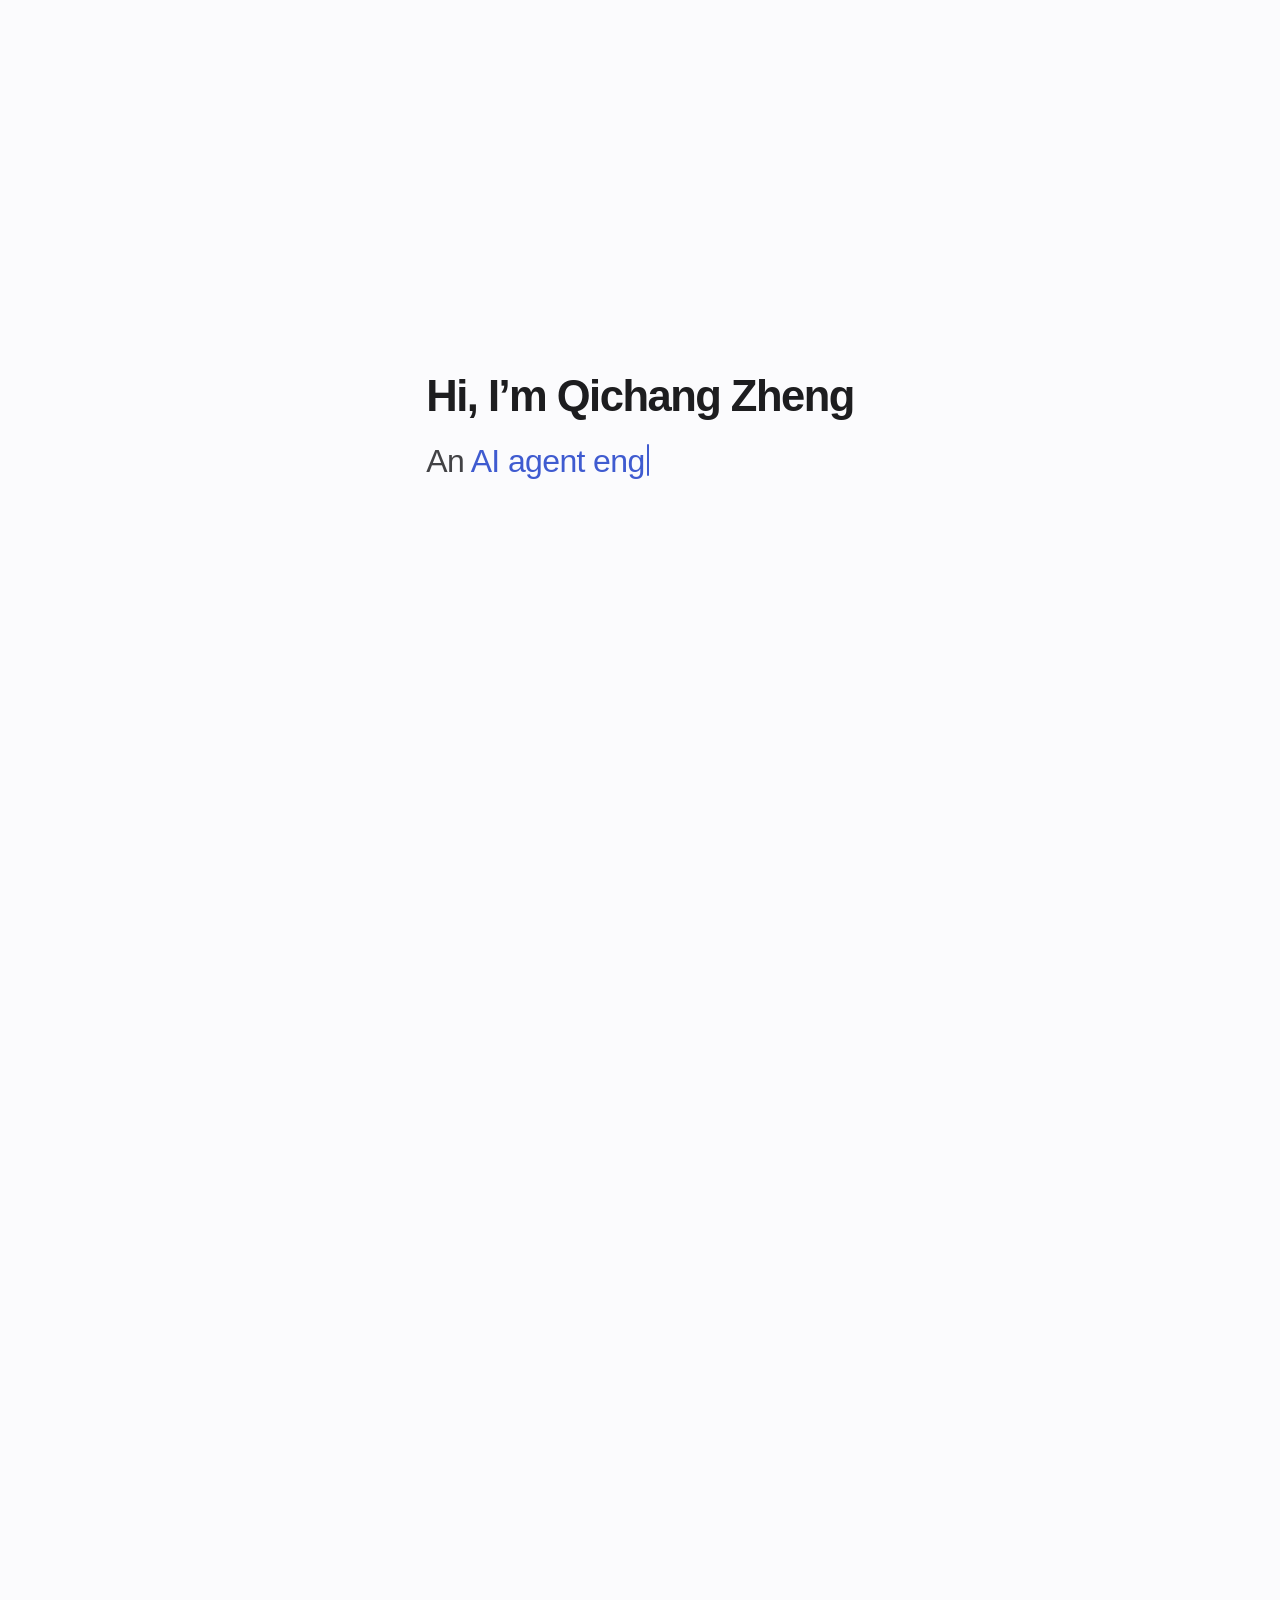
==== commit e2fd312f: "Preview: one drawing from the first screen on, one meaning per mark, one wording per product Co-Auth" ====
--- a/index.html
+++ b/index.html
@@ -49,7 +49,7 @@
   <div class="chapter" aria-hidden="true"><span class="chapter-t"></span></div>
   <div class="veil" aria-hidden="true"></div>
 
-  <div class="backdrop" aria-hidden="true"><svg class="diagram" viewBox="-4 4 916 768" preserveAspectRatio="xMidYMid meet" data-fx-entry="15.6" data-fx-loop="15900" data-fx-shake="0,0;50,1;110,-0.85;170,0.62;230,-0.4;290,0.2;360,0" data-fx-swing="0.37,0,0.63,1" data-fx-shake-px="w4:2.2,hero:1.6,mini:2" data-hero-run="7.62" data-built-every="6" data-built-n="3" data-built-run="4.88" aria-hidden="true" focusable="false"><g class="grp g-nac pf"><path class="e dash bound draw" pathLength="1" d="M162 70H444A22 22 0 0 1 466 92V376A22 22 0 0 1 444 398H162A22 22 0 0 1 140 376V92A22 22 0 0 1 162 70Z"/></g><g class="grp g-sbx pf"><path class="e dash bound draw" pathLength="1" d="M508 70H644A22 22 0 0 1 666 92V376A22 22 0 0 1 644 398H508A22 22 0 0 1 486 376V92A22 22 0 0 1 508 70Z"/></g><g class="grp g-fw pf"><path class="e dash bound draw" pathLength="1" d="M698 70H818A22 22 0 0 1 840 92V376A22 22 0 0 1 818 398H698A22 22 0 0 1 676 376V92A22 22 0 0 1 698 70Z"/></g><g class="cl cl-w1"><path class="fx fx-c1cg-0 bead" d="M90 200L166 200" style="stroke-width:15;stroke-dasharray:0.01 144;stroke-dashoffset:3.01px"/><path class="fx fx-c1cg-1 bead" d="M90 200L166 200" style="stroke-width:2.2;stroke-dasharray:24 144;stroke-dashoffset:27px"/><path class="fx fx-c1cg-2 bead" d="M90 200L166 200" style="stroke-width:3;stroke-dasharray:16 144;stroke-dashoffset:19px"/><path class="fx fx-c1cg-3 bead" d="M90 200L166 200" style="stroke-width:4;stroke-dasharray:9 144;stroke-dashoffset:12px"/><path class="fx fx-c1cg-4 bead" d="M90 200L166 200" style="stroke-width:6.4;stroke-dasharray:0.01 144;stroke-dashoffset:3.01px"/><path class="fx fx-c1gr-0 bead" d="M242 200L285 200A5 5 0 0 0 290 195L290 174A5 5 0 0 1 295 169L306 169" style="stroke-width:15;stroke-dasharray:0.01 159;stroke-dashoffset:3.01px"/><path class="fx fx-c1gr-1 bead" d="M242 200L285 200A5 5 0 0 0 290 195L290 174A5 5 0 0 1 295 169L306 169" style="stroke-width:2.2;stroke-dasharray:24 159;stroke-dashoffset:27px"/><path class="fx fx-c1gr-2 bead" d="M242 200L285 200A5 5 0 0 0 290 195L290 174A5 5 0 0 1 295 169L306 169" style="stroke-width:3;stroke-dasharray:16 159;stroke-dashoffset:19px"/><path class="fx fx-c1gr-3 bead" d="M242 200L285 200A5 5 0 0 0 290 195L290 174A5 5 0 0 1 295 169L306 169" style="stroke-width:4;stroke-dasharray:9 159;stroke-dashoffset:12px"/><path class="fx fx-c1gr-4 bead" d="M242 200L285 200A5 5 0 0 0 290 195L290 174A5 5 0 0 1 295 169L306 169" style="stroke-width:6.4;stroke-dasharray:0.01 159;stroke-dashoffset:3.01px"/><path class="fx fx-c1rg-0 bead" d="M306 169L295 169A5 5 0 0 0 290 174L290 195A5 5 0 0 1 285 200L242 200" style="stroke-width:15;stroke-dasharray:0.01 159;stroke-dashoffset:3.01px"/><path class="fx fx-c1rg-1 bead" d="M306 169L295 169A5 5 0 0 0 290 174L290 195A5 5 0 0 1 285 200L242 200" style="stroke-width:2.2;stroke-dasharray:24 159;stroke-dashoffset:27px"/><path class="fx fx-c1rg-2 bead" d="M306 169L295 169A5 5 0 0 0 290 174L290 195A5 5 0 0 1 285 200L242 200" style="stroke-width:3;stroke-dasharray:16 159;stroke-dashoffset:19px"/><path class="fx fx-c1rg-3 bead" d="M306 169L295 169A5 5 0 0 0 290 174L290 195A5 5 0 0 1 285 200L242 200" style="stroke-width:4;stroke-dasharray:9 159;stroke-dashoffset:12px"/><path class="fx fx-c1rg-4 bead" d="M306 169L295 169A5 5 0 0 0 290 174L290 195A5 5 0 0 1 285 200L242 200" style="stroke-width:6.4;stroke-dasharray:0.01 159;stroke-dashoffset:3.01px"/><path class="fx fx-c1gc-0 bead" d="M166 200L90 200" style="stroke-width:15;stroke-dasharray:0.01 144;stroke-dashoffset:3.01px"/><path class="fx fx-c1gc-1 bead" d="M166 200L90 200" style="stroke-width:2.2;stroke-dasharray:24 144;stroke-dashoffset:27px"/><path class="fx fx-c1gc-2 bead" d="M166 200L90 200" style="stroke-width:3;stroke-dasharray:16 144;stroke-dashoffset:19px"/><path class="fx fx-c1gc-3 bead" d="M166 200L90 200" style="stroke-width:4;stroke-dasharray:9 144;stroke-dashoffset:12px"/><path class="fx fx-c1gc-4 bead" d="M166 200L90 200" style="stroke-width:6.4;stroke-dasharray:0.01 144;stroke-dashoffset:3.01px"/><rect class="fx fx-c1cli wave" x="8" y="182" width="88" height="36" rx="10"/><rect class="fx fx-c1gw wave" x="160" y="182" width="88" height="36" rx="10"/><rect class="fx fx-c1rt wave" x="300" y="154" width="104" height="30" rx="9"/><path class="fx fx-c1spg-0 bead" d="M204 212L204 314" style="stroke-width:15;stroke-dasharray:0.01 170;stroke-dashoffset:3.01px"/><path class="fx fx-c1spg-1 bead" d="M204 212L204 314" style="stroke-width:2.2;stroke-dasharray:24 170;stroke-dashoffset:27px"/><path class="fx fx-c1spg-2 bead" d="M204 212L204 314" style="stroke-width:3;stroke-dasharray:16 170;stroke-dashoffset:19px"/><path class="fx fx-c1spg-3 bead" d="M204 212L204 314" style="stroke-width:4;stroke-dasharray:9 170;stroke-dashoffset:12px"/><path class="fx fx-c1spg-4 bead" d="M204 212L204 314" style="stroke-width:6.4;stroke-dasharray:0.01 170;stroke-dashoffset:3.01px"/><path class="fx fx-c1spr-0 bead" d="M368 262L368 314" style="stroke-width:15;stroke-dasharray:0.01 120;stroke-dashoffset:3.01px"/><path class="fx fx-c1spr-1 bead" d="M368 262L368 314" style="stroke-width:2.2;stroke-dasharray:24 120;stroke-dashoffset:27px"/><path class="fx fx-c1spr-2 bead" d="M368 262L368 314" style="stroke-width:3;stroke-dasharray:16 120;stroke-dashoffset:19px"/><path class="fx fx-c1spr-3 bead" d="M368 262L368 314" style="stroke-width:4;stroke-dasharray:9 120;stroke-dashoffset:12px"/><path class="fx fx-c1spr-4 bead" d="M368 262L368 314" style="stroke-width:6.4;stroke-dasharray:0.01 120;stroke-dashoffset:3.01px"/></g><g class="cl cl-w2"><path class="fx fx-c2call-0 bead" d="M408 169L441 169A5 5 0 0 1 446 174L446 195A5 5 0 0 0 451 200L502 200" style="stroke-width:15;stroke-dasharray:0.01 189;stroke-dashoffset:3.01px"/><path class="fx fx-c2call-1 bead" d="M408 169L441 169A5 5 0 0 1 446 174L446 195A5 5 0 0 0 451 200L502 200" style="stroke-width:2.2;stroke-dasharray:24 189;stroke-dashoffset:27px"/><path class="fx fx-c2call-2 bead" d="M408 169L441 169A5 5 0 0 1 446 174L446 195A5 5 0 0 0 451 200L502 200" style="stroke-width:3;stroke-dasharray:16 189;stroke-dashoffset:19px"/><path class="fx fx-c2call-3 bead" d="M408 169L441 169A5 5 0 0 1 446 174L446 195A5 5 0 0 0 451 200L502 200" style="stroke-width:4;stroke-dasharray:9 189;stroke-dashoffset:12px"/><path class="fx fx-c2call-4 bead" d="M408 169L441 169A5 5 0 0 1 446 174L446 195A5 5 0 0 0 451 200L502 200" style="stroke-width:6.4;stroke-dasharray:0.01 189;stroke-dashoffset:3.01px"/><rect class="fx fx-c2ring0 wave" x="581" y="198" width="24" height="20" rx="5"/><rect class="fx fx-c2ring1 wave" x="513" y="228" width="24" height="20" rx="5"/><rect class="fx fx-c2sbx wave" x="496" y="116" width="160" height="152" rx="16"/><path class="fx fx-c2data-0 bead" d="M576 262L576 314" style="stroke-width:15;stroke-dasharray:0.01 120;stroke-dashoffset:3.01px"/><path class="fx fx-c2data-1 bead" d="M576 262L576 314" style="stroke-width:2.2;stroke-dasharray:24 120;stroke-dashoffset:27px"/><path class="fx fx-c2data-2 bead" d="M576 262L576 314" style="stroke-width:3;stroke-dasharray:16 120;stroke-dashoffset:19px"/><path class="fx fx-c2data-3 bead" d="M576 262L576 314" style="stroke-width:4;stroke-dasharray:9 120;stroke-dashoffset:12px"/><path class="fx fx-c2data-4 bead" d="M576 262L576 314" style="stroke-width:6.4;stroke-dasharray:0.01 120;stroke-dashoffset:3.01px"/><rect class="fx fx-c2st wave" x="496" y="308" width="160" height="72" rx="10"/></g><g class="cl cl-w3"><path class="fx fx-c3out-0 bead" d="M650 200L702 200" style="stroke-width:15;stroke-dasharray:0.01 120;stroke-dashoffset:3.01px"/><path class="fx fx-c3out-1 bead" d="M650 200L702 200" style="stroke-width:2.2;stroke-dasharray:24 120;stroke-dashoffset:27px"/><path class="fx fx-c3out-2 bead" d="M650 200L702 200" style="stroke-width:3;stroke-dasharray:16 120;stroke-dashoffset:19px"/><path class="fx fx-c3out-3 bead" d="M650 200L702 200" style="stroke-width:4;stroke-dasharray:9 120;stroke-dashoffset:12px"/><path class="fx fx-c3out-4 bead" d="M650 200L702 200" style="stroke-width:6.4;stroke-dasharray:0.01 120;stroke-dashoffset:3.01px"/><path class="fx fx-c3cred-0 bead" d="M752 314L752 212" style="stroke-width:15;stroke-dasharray:0.01 170;stroke-dashoffset:3.01px"/><path class="fx fx-c3cred-1 bead" d="M752 314L752 212" style="stroke-width:2.2;stroke-dasharray:24 170;stroke-dashoffset:27px"/><path class="fx fx-c3cred-2 bead" d="M752 314L752 212" style="stroke-width:3;stroke-dasharray:16 170;stroke-dashoffset:19px"/><path class="fx fx-c3cred-3 bead" d="M752 314L752 212" style="stroke-width:4;stroke-dasharray:9 170;stroke-dashoffset:12px"/><path class="fx fx-c3cred-4 bead" d="M752 314L752 212" style="stroke-width:6.4;stroke-dasharray:0.01 170;stroke-dashoffset:3.01px"/><path class="fx fx-c3app-0 bead" d="M752 188L752 46" style="stroke-width:15;stroke-dasharray:0.01 210;stroke-dashoffset:3.01px"/><path class="fx fx-c3app-1 bead" d="M752 188L752 46" style="stroke-width:2.2;stroke-dasharray:24 210;stroke-dashoffset:27px"/><path class="fx fx-c3app-2 bead" d="M752 188L752 46" style="stroke-width:3;stroke-dasharray:16 210;stroke-dashoffset:19px"/><path class="fx fx-c3app-3 bead" d="M752 188L752 46" style="stroke-width:4;stroke-dasharray:9 210;stroke-dashoffset:12px"/><path class="fx fx-c3app-4 bead" d="M752 188L752 46" style="stroke-width:6.4;stroke-dasharray:0.01 210;stroke-dashoffset:3.01px"/><path class="fx fx-c3net-0 bead" d="M802 200L900 200" style="stroke-width:15;stroke-dasharray:0.01 166;stroke-dashoffset:3.01px"/><path class="fx fx-c3net-1 bead" d="M802 200L900 200" style="stroke-width:2.2;stroke-dasharray:24 166;stroke-dashoffset:27px"/><path class="fx fx-c3net-2 bead" d="M802 200L900 200" style="stroke-width:3;stroke-dasharray:16 166;stroke-dashoffset:19px"/><path class="fx fx-c3net-3 bead" d="M802 200L900 200" style="stroke-width:4;stroke-dasharray:9 166;stroke-dashoffset:12px"/><path class="fx fx-c3net-4 bead" d="M802 200L900 200" style="stroke-width:6.4;stroke-dasharray:0.01 166;stroke-dashoffset:3.01px"/><rect class="fx fx-c3fw wave" x="696" y="182" width="112" height="36" rx="10"/><rect class="fx fx-c3vault wave" x="696" y="308" width="112" height="36" rx="10"/><rect class="fx fx-c3app wave" x="696" y="16" width="112" height="36" rx="10"/></g><g class="grp ic g-nac"><path class="e draw" pathLength="1" style="--dd:0.52s" d="M104 200H181.55"/><path class="e draw" pathLength="1" style="--dd:0.56s" d="M197.55 140.8H189.55a8 8 0 0 0 -8 8V232.7a8 8 0 0 0 8 8H197.55"/><path class="e draw" pathLength="1" style="--dd:0.60s" d="M408.45 140.8H416.45a8 8 0 0 1 8 8V232.7a8 8 0 0 1 -8 8H408.45"/><path class="e draw" pathLength="1" style="--dd:0.64s" d="M424.45 200H476"/></g><g class="grp ic g-sbx"><path class="e draw" pathLength="1" style="--dd:0.68s" d="M476 200H500.4"/><path class="e draw" pathLength="1" style="--dd:0.72s" d="M651.6 200H671"/></g><g class="grp ic g-fw"><path class="e draw" pathLength="1" style="--dd:0.76s" d="M671 200H745"/><path class="e draw" pathLength="1" style="--dd:0.80s" d="M771 200H900"/><path class="n draw" pathLength="1" style="--dd:0.86s" d="M758 106H758A9 9 0 0 1 767 115V172A9 9 0 0 1 758 181H758A9 9 0 0 1 749 172V115A9 9 0 0 1 758 106Z"/><path class="n draw" pathLength="1" style="--dd:0.92s" d="M758 219H758A9 9 0 0 1 767 228V285A9 9 0 0 1 758 294H758A9 9 0 0 1 749 285V228A9 9 0 0 1 758 219Z"/><path class="n draw" pathLength="1" style="--dd:0.98s" d="M745 200a13 13 0 1 1 26 0a13 13 0 1 1 -26 0z"/><path class="e draw" pathLength="1" style="--dd:1.02s" d="M758 294V314"/><path class="n draw" pathLength="1" style="--dd:1.08s" d="M743 314H773A12 12 0 0 1 785 326V356A12 12 0 0 1 773 368H743A12 12 0 0 1 731 356V326A12 12 0 0 1 743 314Z"/><path class="e draw" pathLength="1" style="--dd:1.12s" d="M750.5 334a7.5 7.5 0 1 1 15 0a7.5 7.5 0 1 1 -15 0z"/><path class="e draw" pathLength="1" style="--dd:1.16s" d="M758 341.5V357"/></g><g class="cl cl-hero"><path class="fx fx-hreq-0 bead" d="M104 200L173.55 200A8 8 0 0 0 181.55 192L181.55 148.8A8 8 0 0 1 189.55 140.8L416.45 140.8A8 8 0 0 1 424.45 148.8L424.45 192A8 8 0 0 0 432.45 200L900 200" style="stroke-width:15;stroke-dasharray:0.01 969;stroke-dashoffset:3.01px"/><path class="fx fx-hreq-1 bead" d="M104 200L173.55 200A8 8 0 0 0 181.55 192L181.55 148.8A8 8 0 0 1 189.55 140.8L416.45 140.8A8 8 0 0 1 424.45 148.8L424.45 192A8 8 0 0 0 432.45 200L900 200" style="stroke-width:2.2;stroke-dasharray:24 969;stroke-dashoffset:27px"/><path class="fx fx-hreq-2 bead" d="M104 200L173.55 200A8 8 0 0 0 181.55 192L181.55 148.8A8 8 0 0 1 189.55 140.8L416.45 140.8A8 8 0 0 1 424.45 148.8L424.45 192A8 8 0 0 0 432.45 200L900 200" style="stroke-width:3;stroke-dasharray:16 969;stroke-dashoffset:19px"/><path class="fx fx-hreq-3 bead" d="M104 200L173.55 200A8 8 0 0 0 181.55 192L181.55 148.8A8 8 0 0 1 189.55 140.8L416.45 140.8A8 8 0 0 1 424.45 148.8L424.45 192A8 8 0 0 0 432.45 200L900 200" style="stroke-width:4;stroke-dasharray:9 969;stroke-dashoffset:12px"/><path class="fx fx-hreq-4 bead" d="M104 200L173.55 200A8 8 0 0 0 181.55 192L181.55 148.8A8 8 0 0 1 189.55 140.8L416.45 140.8A8 8 0 0 1 424.45 148.8L424.45 192A8 8 0 0 0 432.45 200L900 200" style="stroke-width:6.4;stroke-dasharray:0.01 969;stroke-dashoffset:3.01px"/></g><g class="grp dt g-nac"><path class="n draw" pathLength="1" style="--dd:0.06s" d="M18 182H86A10 10 0 0 1 96 192V208A10 10 0 0 1 86 218H18A10 10 0 0 1 8 208V192A10 10 0 0 1 18 182Z"/><text class="lbl" x="52" y="200" data-zh="客户端">Clients</text></g><g class="grp dt g-nac"><path class="n draw" pathLength="1" style="--dd:0.12s" d="M170 182H238A10 10 0 0 1 248 192V208A10 10 0 0 1 238 218H170A10 10 0 0 1 160 208V192A10 10 0 0 1 170 182Z"/><text class="lbl" x="204" y="200" data-zh="网关">Gateway</text></g><g class="grp dt g-nac"><path class="n tint draw" pathLength="1" style="--dd:0.42s" d="M296 116H440A16 16 0 0 1 456 132V252A16 16 0 0 1 440 268H296A16 16 0 0 1 280 252V132A16 16 0 0 1 296 116Z"/><text class="lbl cap" x="300" y="140" data-zh="调度">Scheduler</text></g><g class="grp g-nac core" style="--shut: translate(-357.45px, -171.85px) scale(1.85); --k: 1.85"><path class="n dash" d="M318 164H406A8 8 0 0 1 414 172V186A8 8 0 0 1 406 194H318A8 8 0 0 1 310 186V172A8 8 0 0 1 318 164Z"/><g class="cl cl-w1"><path class="fx fx-c1scale lit scale" d="M318 164H406A8 8 0 0 1 414 172V186A8 8 0 0 1 406 194H318A8 8 0 0 1 310 186V172A8 8 0 0 1 318 164Z"/></g><path class="n draw" pathLength="1" style="--dd:0.18s" d="M313 159H401A8 8 0 0 1 409 167V181A8 8 0 0 1 401 189H313A8 8 0 0 1 305 181V167A8 8 0 0 1 313 159Z"/><!--C01--><path class="n draw" pathLength="1" style="--dd:0.24s" d="M308 154H396A8 8 0 0 1 404 162V176A8 8 0 0 1 396 184H308A8 8 0 0 1 300 176V162A8 8 0 0 1 308 154Z"/><g class="cl cl-w1"><path class="fx fx-c1rtlit lit" d="M308 154H396A8 8 0 0 1 404 162V176A8 8 0 0 1 396 184H308A8 8 0 0 1 300 176V162A8 8 0 0 1 308 154Z"/></g><path class="n dash" d="M318 218H406A8 8 0 0 1 414 226V240A8 8 0 0 1 406 248H318A8 8 0 0 1 310 240V226A8 8 0 0 1 318 218Z"/><!--C12--><path class="n draw" pathLength="1" style="--dd:0.30s" d="M313 213H401A8 8 0 0 1 409 221V235A8 8 0 0 1 401 243H313A8 8 0 0 1 305 235V221A8 8 0 0 1 313 213Z"/><!--C11--><path class="n draw" pathLength="1" style="--dd:0.36s" d="M308 208H396A8 8 0 0 1 404 216V230A8 8 0 0 1 396 238H308A8 8 0 0 1 300 230V216A8 8 0 0 1 308 208Z"/><!--C10--></g><g class="grp dt g-nac"><text class="lbl" x="352" y="169" data-zh="运行时">Runtime</text><text class="lbl" x="352" y="223" data-zh="运行时">Runtime</text></g><g class="grp dt g-sbx"><path class="n tint draw" pathLength="1" style="--dd:0.48s" d="M512 116H640A16 16 0 0 1 656 132V252A16 16 0 0 1 640 268H512A16 16 0 0 1 496 252V132A16 16 0 0 1 512 116Z"/><text class="lbl cap" x="513" y="140" data-zh="沙箱">Sandboxes</text></g><g class="grp g-sbx core" style="--shut: translate(-115.20px, -49.60px) scale(1.2); --k: 1.2"><path class="n slot draw busy" pathLength="1" style="--dd:0.55s" d="M518 168H532A5 5 0 0 1 537 173V183A5 5 0 0 1 532 188H518A5 5 0 0 1 513 183V173A5 5 0 0 1 518 168Z"/><path class="n slot draw" pathLength="1" style="--dd:0.58s" d="M552 168H566A5 5 0 0 1 571 173V183A5 5 0 0 1 566 188H552A5 5 0 0 1 547 183V173A5 5 0 0 1 552 168Z"/><path class="n slot draw busy" pathLength="1" style="--dd:0.61s" d="M586 168H600A5 5 0 0 1 605 173V183A5 5 0 0 1 600 188H586A5 5 0 0 1 581 183V173A5 5 0 0 1 586 168Z"/><path class="n slot draw" pathLength="1" style="--dd:0.64s" d="M620 168H634A5 5 0 0 1 639 173V183A5 5 0 0 1 634 188H620A5 5 0 0 1 615 183V173A5 5 0 0 1 620 168Z"/><path class="n slot draw" pathLength="1" style="--dd:0.67s" d="M518 198H532A5 5 0 0 1 537 203V213A5 5 0 0 1 532 218H518A5 5 0 0 1 513 213V203A5 5 0 0 1 518 198Z"/><path class="n slot draw busy" pathLength="1" style="--dd:0.70s" d="M552 198H566A5 5 0 0 1 571 203V213A5 5 0 0 1 566 218H552A5 5 0 0 1 547 213V203A5 5 0 0 1 552 198Z"/><path class="n slot draw" pathLength="1" style="--dd:0.73s" d="M586 198H600A5 5 0 0 1 605 203V213A5 5 0 0 1 600 218H586A5 5 0 0 1 581 213V203A5 5 0 0 1 586 198Z"/><path class="n slot draw" pathLength="1" style="--dd:0.76s" d="M620 198H634A5 5 0 0 1 639 203V213A5 5 0 0 1 634 218H620A5 5 0 0 1 615 213V203A5 5 0 0 1 620 198Z"/><path class="n slot draw" pathLength="1" style="--dd:0.79s" d="M518 228H532A5 5 0 0 1 537 233V243A5 5 0 0 1 532 248H518A5 5 0 0 1 513 243V233A5 5 0 0 1 518 228Z"/><path class="n slot draw" pathLength="1" style="--dd:0.82s" d="M552 228H566A5 5 0 0 1 571 233V243A5 5 0 0 1 566 248H552A5 5 0 0 1 547 243V233A5 5 0 0 1 552 228Z"/><path class="n slot draw" pathLength="1" style="--dd:0.85s" d="M586 228H600A5 5 0 0 1 605 233V243A5 5 0 0 1 600 248H586A5 5 0 0 1 581 243V233A5 5 0 0 1 586 228Z"/><path class="n slot draw busy" pathLength="1" style="--dd:0.88s" d="M620 228H634A5 5 0 0 1 639 233V243A5 5 0 0 1 634 248H620A5 5 0 0 1 615 243V233A5 5 0 0 1 620 228Z"/></g><g class="grp dt g-sbx"><path class="n draw" pathLength="1" style="--dd:1.22s" d="M506 308H646A10 10 0 0 1 656 318V370A10 10 0 0 1 646 380H506A10 10 0 0 1 496 370V318A10 10 0 0 1 506 308Z"/><path class="n draw" pathLength="1" style="--dd:1.28s" d="M496 344H656"/><text class="lbl" x="576" y="326">JuiceFS</text><text class="lbl" x="576" y="362" data-zh="对象存储">Object storage</text></g><g class="grp dt g-fw"><path class="n draw" pathLength="1" style="--dd:1.34s" d="M706 182H798A10 10 0 0 1 808 192V208A10 10 0 0 1 798 218H706A10 10 0 0 1 696 208V192A10 10 0 0 1 706 182Z"/><text class="lbl" x="752" y="200" data-zh="防火墙">Firewall</text></g><g class="grp dt g-fw"><path class="n draw" pathLength="1" style="--dd:1.40s" d="M706 308H798A10 10 0 0 1 808 318V334A10 10 0 0 1 798 344H706A10 10 0 0 1 696 334V318A10 10 0 0 1 706 308Z"/><text class="lbl" x="752" y="326">Vault</text></g><g class="grp dt g-fw"><path class="n draw" pathLength="1" style="--dd:1.46s" d="M706 16H798A10 10 0 0 1 808 26V42A10 10 0 0 1 798 52H706A10 10 0 0 1 696 42V26A10 10 0 0 1 706 16Z"/><text class="lbl" x="752" y="34" data-zh="外部应用">Other apps</text></g><g class="grp dt g-nac"><path class="n draw" pathLength="1" style="--dd:1.52s" d="M170 308H446A10 10 0 0 1 456 318V334A10 10 0 0 1 446 344H170A10 10 0 0 1 160 334V318A10 10 0 0 1 170 308Z"/><text class="lbl st" x="176" y="326" data-zh="追踪">Tracing</text><path class="span" d="M236 318H436"/><path class="span" d="M262 326H420"/><path class="span" d="M300 334H372"/><g class="cl cl-w1"><path class="fx fx-c1span0 span-fx" d="M236 318H436" style="stroke-dasharray:200 200;stroke-dashoffset:200px"/></g><g class="cl cl-w1"><path class="fx fx-c1span1 span-fx" d="M262 326H420" style="stroke-dasharray:158 158;stroke-dashoffset:158px"/></g><g class="cl cl-w1"><path class="fx fx-c1span2 span-fx" d="M300 334H372" style="stroke-dasharray:72 72;stroke-dashoffset:72px"/></g></g><g class="grp dt g-nac"><path class="e draw" pathLength="1" style="--dd:1.56s" d="M96 200H160"/></g><g class="grp dt g-nac"><path class="e draw" pathLength="1" style="--dd:1.60s" d="M248 200H280"/></g><g class="grp dt g-nac g-sbx"><path class="e draw" pathLength="1" style="--dd:1.64s" d="M456 200H496"/></g><g class="grp dt g-sbx g-fw"><path class="e draw" pathLength="1" style="--dd:1.68s" d="M656 200H696"/></g><g class="grp dt g-fw"><path class="e draw" pathLength="1" style="--dd:1.72s" d="M808 200H900"/></g><g class="grp g-fw"><text class="lbl end" x="900" y="184" data-zh="互联网">Internet</text></g><g class="grp dt g-nac"><path class="e dash" style="--dd:1.76s" d="M204 218V308"/></g><g class="grp dt g-nac"><path class="e dash" style="--dd:1.80s" d="M368 268V308"/></g><g class="grp dt g-sbx"><path class="e draw" pathLength="1" style="--dd:1.84s" d="M576 268V308"/></g><g class="grp dt g-fw"><path class="e draw" pathLength="1" style="--dd:1.88s" d="M752 218V308"/></g><g class="grp dt g-fw"><path class="e draw" pathLength="1" style="--dd:1.92s" d="M752 52V182"/></g><g class="cl cl-w1"><path class="fx fx-c1gwlit lit" d="M170 182H238A10 10 0 0 1 248 192V208A10 10 0 0 1 238 218H170A10 10 0 0 1 160 208V192A10 10 0 0 1 170 182Z"/></g><g class="cl cl-w2"><path class="fx fx-c2slot0 claim" d="M586 198H600A5 5 0 0 1 605 203V213A5 5 0 0 1 600 218H586A5 5 0 0 1 581 213V203A5 5 0 0 1 586 198Z"/><path class="fx fx-c2slot1 claim" d="M518 228H532A5 5 0 0 1 537 233V243A5 5 0 0 1 532 248H518A5 5 0 0 1 513 243V233A5 5 0 0 1 518 228Z"/><path class="fx fx-c2store lit" d="M506 308H646A10 10 0 0 1 656 318V370A10 10 0 0 1 646 380H506A10 10 0 0 1 496 370V318A10 10 0 0 1 506 308Z"/></g><g class="cl cl-w3"><path class="fx fx-c3fwlit lit" d="M706 182H798A10 10 0 0 1 808 192V208A10 10 0 0 1 798 218H706A10 10 0 0 1 696 208V192A10 10 0 0 1 706 182Z"/><path class="fx fx-c3vlit lit" d="M706 308H798A10 10 0 0 1 808 318V334A10 10 0 0 1 798 344H706A10 10 0 0 1 696 334V318A10 10 0 0 1 706 308Z"/><path class="fx fx-c3alit lit" d="M706 16H798A10 10 0 0 1 808 26V42A10 10 0 0 1 798 52H706A10 10 0 0 1 696 42V26A10 10 0 0 1 706 16Z"/></g><g class="cl cl-hero"><path class="fx fx-hpfnac lit pfl" d="M162 70H444A22 22 0 0 1 466 92V376A22 22 0 0 1 444 398H162A22 22 0 0 1 140 376V92A22 22 0 0 1 162 70Z"/><path class="fx fx-hpfsbx lit pfl" d="M508 70H644A22 22 0 0 1 666 92V376A22 22 0 0 1 644 398H508A22 22 0 0 1 486 376V92A22 22 0 0 1 508 70Z"/><path class="fx fx-hpffw lit pfl" d="M698 70H818A22 22 0 0 1 840 92V376A22 22 0 0 1 818 398H698A22 22 0 0 1 676 376V92A22 22 0 0 1 698 70Z"/></g><g class="cl cl-built"><path class="fx fx-hbl0 lit pfl" d="M162 70H444A22 22 0 0 1 466 92V376A22 22 0 0 1 444 398H162A22 22 0 0 1 140 376V92A22 22 0 0 1 162 70Z"/><path class="fx fx-hbl1 lit pfl" d="M508 70H644A22 22 0 0 1 666 92V376A22 22 0 0 1 644 398H508A22 22 0 0 1 486 376V92A22 22 0 0 1 508 70Z"/><path class="fx fx-hbl2 lit pfl" d="M698 70H818A22 22 0 0 1 840 92V376A22 22 0 0 1 818 398H698A22 22 0 0 1 676 376V92A22 22 0 0 1 698 70Z"/></g><g class="grp g-built"><path class="e built draw" pathLength="1" d="M462 512L462 450A10 10 0 0 0 452 440L313 440A10 10 0 0 1 303 430L303 398"/><circle class="bdot" cx="303" cy="398" r="3"/><path class="e built draw" pathLength="1" d="M488 512L488 434A10 10 0 0 1 498 424L566 424A10 10 0 0 0 576 414L576 398"/><circle class="bdot" cx="576" cy="398" r="3"/><path class="e built draw" pathLength="1" d="M514 512L514 450A10 10 0 0 1 524 440L748 440A10 10 0 0 0 758 430L758 398"/><circle class="bdot" cx="758" cy="398" r="3"/></g><g class="cl cl-built"><path class="fx fx-hb0-0 bead" d="M462 512L462 450A10 10 0 0 0 452 440L313 440A10 10 0 0 1 303 430L303 398" style="stroke-width:15;stroke-dasharray:0.01 332;stroke-dashoffset:3.01px"/><path class="fx fx-hb0-1 bead" d="M462 512L462 450A10 10 0 0 0 452 440L313 440A10 10 0 0 1 303 430L303 398" style="stroke-width:2.2;stroke-dasharray:24 332;stroke-dashoffset:27px"/><path class="fx fx-hb0-2 bead" d="M462 512L462 450A10 10 0 0 0 452 440L313 440A10 10 0 0 1 303 430L303 398" style="stroke-width:3;stroke-dasharray:16 332;stroke-dashoffset:19px"/><path class="fx fx-hb0-3 bead" d="M462 512L462 450A10 10 0 0 0 452 440L313 440A10 10 0 0 1 303 430L303 398" style="stroke-width:4;stroke-dasharray:9 332;stroke-dashoffset:12px"/><path class="fx fx-hb0-4 bead" d="M462 512L462 450A10 10 0 0 0 452 440L313 440A10 10 0 0 1 303 430L303 398" style="stroke-width:6.4;stroke-dasharray:0.01 332;stroke-dashoffset:3.01px"/><path class="fx fx-hb1-0 bead" d="M488 512L488 434A10 10 0 0 1 498 424L566 424A10 10 0 0 0 576 414L576 398" style="stroke-width:15;stroke-dasharray:0.01 261;stroke-dashoffset:3.01px"/><path class="fx fx-hb1-1 bead" d="M488 512L488 434A10 10 0 0 1 498 424L566 424A10 10 0 0 0 576 414L576 398" style="stroke-width:2.2;stroke-dasharray:24 261;stroke-dashoffset:27px"/><path class="fx fx-hb1-2 bead" d="M488 512L488 434A10 10 0 0 1 498 424L566 424A10 10 0 0 0 576 414L576 398" style="stroke-width:3;stroke-dasharray:16 261;stroke-dashoffset:19px"/><path class="fx fx-hb1-3 bead" d="M488 512L488 434A10 10 0 0 1 498 424L566 424A10 10 0 0 0 576 414L576 398" style="stroke-width:4;stroke-dasharray:9 261;stroke-dashoffset:12px"/><path class="fx fx-hb1-4 bead" d="M488 512L488 434A10 10 0 0 1 498 424L566 424A10 10 0 0 0 576 414L576 398" style="stroke-width:6.4;stroke-dasharray:0.01 261;stroke-dashoffset:3.01px"/><path class="fx fx-hb2-0 bead" d="M514 512L514 450A10 10 0 0 1 524 440L748 440A10 10 0 0 0 758 430L758 398" style="stroke-width:15;stroke-dasharray:0.01 417;stroke-dashoffset:3.01px"/><path class="fx fx-hb2-1 bead" d="M514 512L514 450A10 10 0 0 1 524 440L748 440A10 10 0 0 0 758 430L758 398" style="stroke-width:2.2;stroke-dasharray:24 417;stroke-dashoffset:27px"/><path class="fx fx-hb2-2 bead" d="M514 512L514 450A10 10 0 0 1 524 440L748 440A10 10 0 0 0 758 430L758 398" style="stroke-width:3;stroke-dasharray:16 417;stroke-dashoffset:19px"/><path class="fx fx-hb2-3 bead" d="M514 512L514 450A10 10 0 0 1 524 440L748 440A10 10 0 0 0 758 430L758 398" style="stroke-width:4;stroke-dasharray:9 417;stroke-dashoffset:12px"/><path class="fx fx-hb2-4 bead" d="M514 512L514 450A10 10 0 0 1 524 440L748 440A10 10 0 0 0 758 430L758 398" style="stroke-width:6.4;stroke-dasharray:0.01 417;stroke-dashoffset:3.01px"/></g><g class="grp g-team pf"><path class="e dash bound draw" pathLength="1" d="M150 464H826A22 22 0 0 1 848 486V740A22 22 0 0 1 826 762H150A22 22 0 0 1 128 740V486A22 22 0 0 1 150 464Z"/></g><g class="grp ic g-team"><g class="hm fade" transform="translate(354.2 433.9) scale(0.455)"><g class="m" transform="translate(840 90) scale(-0.75 0.75)"><defs><radialGradient id="dg-sg"><stop offset="0" stop-color="#101020" stop-opacity=".2" /><stop offset=".55" stop-color="#101020" stop-opacity=".09" /><stop offset="1" stop-color="#101020" stop-opacity="0" /></radialGradient></defs><g class="sh" data-f="shadow"><ellipse cx="904" cy="760" rx="96" ry="27" fill="url(#dg-sg)" opacity=".4" /><ellipse cx="864" cy="760" rx="46" ry="12" fill="url(#dg-sg)" /><ellipse cx="958" cy="761" rx="50" ry="12" fill="url(#dg-sg)" opacity=".35" /></g><g class="mn"><path class="f cg" data-f="grey" d="M925.5 531.7c.2 5.4 2.4 10 .6 15.2-1.8 5.1-5.1 8.9-10 11.4-7.1 3.5-13.7 2.7-21.5 4.3l-22.8-3.2-5.6-24.2 59.3-3.5z" /><path class="b cw w2" data-p="hf4" data-f="shoe" d="M992.8 713.8c.3 .9 1.3 2 1.1 2.9-.1 1-1.3 1.9-2 2.5-4.5 3.7-10.8 8.3-15.4 11.8-4.7 3.7-10.8 8.7-15.7 12.1-3 2.2-7.1 4.9-10.4 6.5-1.6 .8-3.9 1.6-5.7 1.6-1 0-2-1.2-2.8-1.7 2.2-1.2 5.3-2.7 7.5-4 3.9-2.4 9.2-5.5 12.9-8.1 4.8-3.4 10.9-8.5 15.6-12.1l14.9-11.5z" /><path class="b ck w2" data-p="hf3" data-f="shoe" data-v="0 1736 3109 10000" d="M992.7 714.2c-1.1-2.2-1.9-4.9-3.4-6.9-1.8-2.6-4.1-5.7-6.8-7.3-2.5-1.5-6-2.5-8.9-2.1-3.4 .5-7.1 2.2-9.8 4.4-2.2 1.9-3.7 5.2-4.6 8-1 3-.5 6.8-1.3 9.8-.9 3.3-2.3 6.9-4 9.8-1.5 2.6-3.8 5.1-5.7 7.4-1.7 1.9-3.9 3.7-5.3 5.8-.9 1.4-1.7 3.2-1.9 4.9-.1 .6 .7 1.1 1 1.7 2.4-1.3 5.2-2.6 7.5-4 4.2-2.5 8.9-5.3 12.9-8.1 5.2-3.7 10.6-8.3 15.6-12.1l14.7-11.3z" /><path class="f cg" data-f="grey" d="M888.6 518.5c-1.2 13.2-2.6 23.4-3.3 36.7-.6 11-.2 19.7-.3 30.8 0 10.3 .1 18.4 .2 28.7 .1 10.4-3.9 19.4 .2 29 4 9.5 13.1 12.8 20.6 19.8 7.5 6.9 13.6 12 21.2 18.9 8.2 7.3 14.5 12.9 22.5 20.4 4.8 4.4 8.5 8 13.2 12.6 1.3 1.3 2.2 2.3 3.5 3.6 3.3-1.7 6.6-2.2 9.2-4.9 2.8-2.8 3.4-6.1 5.3-9.6-5.7-6.1-10.4-10.6-15.9-17-6.7-7.7-11.2-14.4-17.9-22.1-5.9-6.9-10.7-12.2-17.2-18.6-5.3-5.4-12.9-7-15.6-14-2.4-6.6 2.1-12.2 3.2-19.1 1.4-9.1 2.4-16.3 3.9-25.4 1.4-8.9 2.6-15.8 4.4-24.7 .8-4.1 2.7-7.1 2.9-11.4 .3-8-.9-14.3-1.4-22.3l-38.7-11.4z" /><path class="s w1" data-p="hf0" data-v="3679 10000" d="M888.6 518.5c-1.2 13.2-2.6 23.4-3.3 36.7-.6 11-.2 19.7-.3 30.8 0 10.3 .1 18.4 .2 28.7 .1 10.4-3.9 19.4 .2 29 4 9.5 13.1 12.8 20.6 19.8 7.5 6.9 13.6 12 21.2 18.9 8.2 7.3 14.5 12.9 22.5 20.4 4.8 4.4 8.5 8 13.2 12.6 1.3 1.3 2.2 2.3 3.5 3.6 3.3-1.7 6.6-2.2 9.2-4.9 2.8-2.8 3.4-6.1 5.3-9.6-5.7-6.1-10.4-10.6-15.9-17" /><path class="s w1" data-p="hf1" data-v="0 9022" d="M965 687.5c-6.7-7.7-11.2-14.4-17.9-22.1-5.9-6.9-10.7-12.2-17.2-18.6-5.3-5.4-12.9-7-15.6-14-2.4-6.6 2.1-12.2 3.2-19.1 1.4-9.1 2.4-16.3 3.9-25.4 1.4-8.9 2.6-15.8 4.4-24.7 .8-4.1 2.7-7.1 2.9-11.4 .3-8-.9-14.3-1.4-22.3" /><path class="s w2" data-p="hf2" d="M952.9 705.4c2.4-.1 4.3 .2 6.7-.3 1.6-.3 2.6-1.3 4.2-2" /><path class="f cw" data-f="skin" d="M835.9 452.7c1.9 1.1 3.9 4.6 5.3 2.9 1.7-2.2-.5-5-1.5-7.7-.9-2.5-1.3-5.2-3.7-6.5-2.9-1.6-5.8-.5-9.1-.7l-8 5.3c-1.8-.8-3.5-3.5-5.1-2.2-1.6 1.3 0 3.7 .6 5.8 .5 2.1 1.2 3.6 2.3 5.5 .9 1.6 1.6 3.1 3.2 4 4.2 2.7 8.1 3.6 12.7 5.7l3.3-12.1z" /><path class="s w2" data-p="hd2" data-v="4386 10000" d="M835.9 452.7c1.9 1.1 3.9 4.6 5.3 2.9 1.7-2.2-.5-5-1.5-7.7-.9-2.5-1.3-5.2-3.7-6.5" /><path class="s w2" data-p="hd3" data-v="0 9747" d="M813.8 443.8c-1.6 1.3 0 3.7 .6 5.8 .5 2.1 1.2 3.6 2.3 5.5 .9 1.6 1.6 3.1 3.2 4 4.2 2.7 8.1 3.6 12.7 5.7" /><path class="f cb" data-f="blue" d="M902.2 416.8c-3.9 8.2-7.8 14.2-10.9 22.8-2.8 8 .7 17.1-5.5 22.8-4 3.8-9.3-2.7-14.6-4-7.6-1.8-13.6-2.9-21.2-4.5-3.9-.9-7-1.5-10.9-2.4-1.2-.3-2.1-.6-3.2-1l-4.4 16.1 13.7 4.8c7.4 2.5 13 4.8 20.6 6.9 11.6 3.2 22.5 14.3 32.7 7.8 12.7-8.2 11-24.6 15.6-39 2.7-8.7 3.1-15.9 4.8-24.8l-16.7-5.5z" /><path class="s w1" data-p="hd0" data-v="3003 5728" d="M902.2 416.8c-3.9 8.2-7.8 14.2-10.9 22.8-2.8 8 .7 17.1-5.5 22.8-4 3.8-9.3-2.7-14.6-4-7.6-1.8-13.6-2.9-21.2-4.5-3.9-.9-7-1.5-10.9-2.4-1.2-.3-2.1-.6-3.2-1l-4.4 16.1 13.7 4.8c7.4 2.5 13 4.8 20.6 6.9 11.6 3.2 22.5 14.3 32.7 7.8 12.7-8.2 11-24.6 15.6-39 2.7-8.7 3.1-15.9 4.8-24.8" /><path class="s w2" data-p="hd1" d="M843.9 452.7c-1 2.9-2 5.1-2.8 8-.8 2.9-1 5.3-1.6 8.3" /><path class="b ck w2" data-p="ph0" data-f="phone" data-v="1518 2451 2724 2918 3152 3385 3619 3852 4086 6732" d="M818.7 419.4c-.8-1.4-2.4-2.2-4.1-2l-10.4 1.7c-1.7 .3-2.2 1.5-1.4 2.9l15.7 27.9c.8 1.4 2.5 2.2 4.1 2l10.4-1.8c1.7-.2 2.2-1.4 1.4-2.8l-15.7-27.9z" /><path class="b cw w2" data-p="ph1" data-f="phone" data-v="0 2451 4202 6848 8210 10000" d="M819.5 418.1c-.8-1.5-2.4-2.2-4-2l-10.5 1.7c-1.6 .3-2.2 1.5-1.4 2.9l15.7 27.9c.9 1.4 2.5 2.2 4.1 2l10.5-1.7c1.6-.3 2.2-1.5 1.3-2.9l-15.7-27.9z" /><path class="f cs" data-f="phone" d="M818.9 418.5c-.5-.9-1.6-1.4-2.6-1.2l-10.8 1.8c-1 .1-1.4 .8-.9 1.8l15.4 27.2c.5 1 1.5 1.5 2.6 1.3l10.8-1.8c1-.1 1.4-.9 .9-1.8l-15.4-27.3z" /><path class="b cw w2" data-p="ph3" data-f="phone" d="M808.2 425.4c-.9-.1-1.8 .2-2.4 1-.7 .7-1.3 1.7-.8 2.6 .5 .9 1.7 .7 2.6 .7 1 0 2 0 2.7-.6 .5-.6 .5-1.5 .2-2.2-.5-.9-1.3-1.4-2.3-1.5z" /><path class="b cw w2" data-p="ph4" data-f="phone" d="M810.5 429.5c-.9-.1-1.8 .3-2.4 1-.7 .7-1.3 1.8-.8 2.6 .5 .9 1.7 .8 2.7 .8 1 0 1.9 0 2.6-.7 .5-.6 .6-1.5 .2-2.2-.5-.8-1.3-1.4-2.3-1.5z" /><path class="b cw w2" data-p="ph5" data-f="phone" d="M812.9 433.7c-1-.1-1.9 .2-2.5 .9-.6 .8-1.2 1.8-.8 2.7 .5 .9 1.7 .7 2.7 .7 1 0 1.9 0 2.6-.7 .6-.5 .6-1.5 .2-2.1-.5-.9-1.3-1.4-2.2-1.5z" /><path class="b cw w2" data-p="ph6" data-f="phone" d="M815.3 438.1c-.9-.1-1.8 .2-2.4 .9-.7 .7-1.4 1.6-.9 2.4 .4 .8 1.6 .5 2.5 .5 1 0 1.9 0 2.6-.7 .5-.5 .7-1.3 .4-1.9-.5-.8-1.3-1.2-2.2-1.2z" /><path class="f cw" data-f="phone" d="M841 450c-.6-1.9-.6-3.5-1.5-5.2-1-2-2.2-3.2-3.7-4.7-1-1.2-2.2-1.7-3.3-2.7-1.3-1.3-1.8-2.6-3.2-3.7-.9-.7-1.8-1.2-2.9-1.4-.9-.1-2-.2-2.4 .6-.4 .8 .4 1.7 1 2.3 1 1.1 2.5 1.1 3.4 2.2 .9 1.1 .8 2.4 1.6 3.6 1 1.5 2.4 2.3 3.4 3.8 1.4 1.9 2 3.6 3.2 5.7l4.4-.5z" /><path class="s w2" data-p="ph2" d="M841 450c-.6-1.9-.6-3.5-1.5-5.2-1-2-2.2-3.2-3.7-4.7-1-1.2-2.2-1.7-3.3-2.7-1.3-1.3-1.8-2.6-3.2-3.7-.9-.7-1.8-1.2-2.9-1.4-.9-.1-2-.2-2.4 .6-.4 .8 .4 1.7 1 2.3 1 1.1 2.5 1.1 3.4 2.2 .9 1.1 .8 2.4 1.6 3.6 1 1.5 2.4 2.3 3.4 3.8 1.4 1.9 2 3.6 3.2 5.7" /><path class="b cw w2" data-p="he4" data-f="shoe" d="M893.4 758.6c-.2 .9 0 2.3-.7 2.9-.7 .6-2.2 .4-3.2 .4-5.9-.5-13.8-1.6-19.7-2.3l-20.2-2.3c-3.8-.5-8.9-.9-12.6-1.7-1.8-.4-4.3-1.3-5.8-2.4-.9-.6-1.1-2.2-1.6-3.1 2.6 .5 6.1 1.3 8.8 1.7 4.7 .8 11 1.7 15.7 2.3 6 .8 14.1 1.6 20.2 2.3l19.1 2.2z" /><path class="b ck w2" data-p="he3" data-f="shoe" data-v="0 1692 3103 10000" d="M893.1 758.8c.4-2.3 1.2-4.9 1.2-7.2-.1-3.2-.3-7.1-1.6-10-1.3-2.9-3.7-5.9-6.3-7.6-3-2-7.1-3.5-10.8-3.7-2.8-.2-6 1.1-8.5 2.5-2.5 1.4-4.3 4.5-6.7 6.1-2.8 1.7-6.3 3.1-9.5 4-2.9 1-6.4 1.4-9.4 1.9-2.4 .4-5.3 .4-7.6 1.1-1.5 .4-3.2 1.3-4.3 2.5-.4 .4 0 1.3 0 1.9 2.8 .6 5.9 1.3 8.8 1.8 5 .8 10.6 1.6 15.7 2.3 6.4 .8 13.7 1.5 20.2 2.3l18.8 2.1z" /><path class="f cg" data-f="grey" d="M870.7 523.5c-2.9 12.5-5.6 22.2-8 34.9-2 10.6-2.7 18.9-4.2 29.6-1.3 9.9-2.2 17.7-3.5 27.7-1.1 8.6-3.2 15.2-3.1 23.9 .1 8.9 2.3 15.6 3.7 24.3 1.6 10.1 3.1 17.9 4.7 28 1.8 10.7 3.2 19.1 4.9 30 .9 6.5 1.6 11.5 2.3 18 .3 1.8 .3 3.2 .5 5.1 3.7 .7 6.5 2.3 10.3 1.9 3.9-.4 6.5-2.7 10.1-4.2-.7-8.3-1.5-14.8-1.8-23.2-.4-10.2 .2-18.2-.1-28.5-.3-9.1-.8-16.2-1.8-25.2-1-9-4.3-15.8-3.9-24.9 .5-8.2 4-14 6.3-21.9 2.6-8.6 4.2-15.4 7.1-23.9 3-8.5 5.9-14.8 9.3-23.1 1.7-4.1 4.4-6.9 4.8-11.2 .8-8-.8-14.3-1.2-22.4l-36.4-14.9z" /><path class="s w1" data-p="he0" data-v="994 10000" d="M870.7 523.5c-2.9 12.5-5.6 22.2-8 34.9-2 10.6-2.7 18.9-4.2 29.6-1.3 9.9-2.2 17.7-3.5 27.7-1.1 8.6-3.2 15.2-3.1 23.9 .1 8.9 2.3 15.6 3.7 24.3 1.6 10.1 3.1 17.9 4.7 28 1.8 10.7 3.2 19.1 4.9 30 .9 6.5 1.6 11.5 2.3 18 .3 1.8 .3 3.2 .5 5.1 3.7 .7 6.5 2.3 10.3 1.9 3.9-.4 6.5-2.7 10.1-4.2-.7-8.3-1.5-14.8-1.8-23.2" /><path class="s w1" data-p="he1" data-v="0 8994" d="M886.6 719.5c-.4-10.2 .2-18.2-.1-28.5-.3-9.1-.8-16.2-1.8-25.2-1-9-4.3-15.8-3.9-24.9 .5-8.2 4-14 6.3-21.9 2.6-8.6 4.2-15.4 7.1-23.9 3-8.5 5.9-14.8 9.3-23.1 1.7-4.1 4.4-6.9 4.8-11.2 .8-8-.8-14.3-1.2-22.4" /><path class="s w2" data-p="he2" d="M866 725.8c1.9 1.5 3.2 3 5.4 4 1.5 .8 2.9 .7 4.5 1.1" /><path class="f cw" data-f="skin" d="M895.4 387.2c.9 .4-.5 3.9-.1 4.7 .8 1.5 4.5 5 5.6 6.2 1.1 1.3 5 4.7 5.5 6.3 .3 1.1-.7 5.4-1.9 5.7-5.4 1.2-22.3 1.8-27.8 1-1.2-.2-1.7-4.5-1.9-5.7-.3-1.4-.6-5.8-.7-7.2-.1-1.4-1.2-5.8-.7-7.2 .6-1.8 3.9-7.2 5.8-7.5 3.3-.6 13.3 2.1 16.2 3.7z" /><path class="s w1" data-p="ha3" data-v="1395 10000" d="M895.3 391.9c2.2 2 4.2 3.4 6.2 5.7 2 2.2 3.1 4.3 4.9 6.8" /><path class="s w1" data-p="ha4" d="M873.4 391c-.1 2.6-.6 4.7-.3 7.3 .3 2.6 1.1 4.6 1.7 7.1" /><path class="f cb" data-f="blue" d="M908.2 404.3c.9 .3 1.7 .4 2.7 .8 2.3 1.1 4.4 1.7 6.4 3.4 2.3 1.9 3.5 4 5.1 6.6 2.6 4.1 4.7 7.4 6.6 11.9 2.8 6.4 5.7 11.3 6.4 18.1 .9 7.8-1.4 13.9-2.1 21.7-.9 9.1-1.8 16.1-2.4 25.2-.6 8.9-1 15.8-1 24.7 .1 6.2 1.3 10.9 1.3 17.1 0 4.8 .4 8.7-1 13.3-.8 2.3-2.7 3.4-4.8 4.5-4.2 2.2-7.7 3.2-12.3 4.4-5.9 1.5-10.6 2.2-16.6 2.9-5.9 .7-10.6 1-16.5 .8-4.3-.1-7.8-.3-11.9-1.6-1.9-.6-3.6-1.8-4.1-3.7-1.5-5.8-.7-10.6-1.1-16.6l-1.6-24.9c-.7-10.7-1.4-19-1.9-29.7-.3-8.8-1-15.7-.4-24.4 .4-6 2-10.5 3.2-16.4 1.1-5.3 2.2-9.4 3.4-14.7l3.2-10.1 3.5-12.1c1 .6 1.7 1.4 2.8 1.7 2.4 .7 4.4 .9 6.8 1.1 3.3 .3 5.8 .3 9.1 .2 3.2-.1 5.7-.3 8.9-.8 2.3-.3 4.1-.6 6.3-1.5 .9-.4 1.3-1.2 2-1.9z" /><path class="s w1" data-p="hb0" data-v="0 5431 5930 9807" d="M908.2 404.3c.9 .3 1.7 .4 2.7 .8 2.3 1.1 4.4 1.7 6.4 3.4 2.3 1.9 3.5 4 5.1 6.6 2.6 4.1 4.7 7.4 6.6 11.9 2.8 6.4 5.7 11.3 6.4 18.1 .9 7.8-1.4 13.9-2.1 21.7-.9 9.1-1.8 16.1-2.4 25.2-.6 8.9-1 15.8-1 24.7 .1 6.2 1.3 10.9 1.3 17.1 0 4.8 .4 8.7-1 13.3-.8 2.3-2.7 3.4-4.8 4.5-4.2 2.2-7.7 3.2-12.3 4.4-5.9 1.5-10.6 2.2-16.6 2.9-5.9 .7-10.6 1-16.5 .8-4.3-.1-7.8-.3-11.9-1.6-1.9-.6-3.6-1.8-4.1-3.7-1.5-5.8-.7-10.6-1.1-16.6l-1.6-24.9c-.7-10.7-1.4-19-1.9-29.7-.3-8.8-1-15.7-.4-24.4 .4-6 2-10.5 3.2-16.4 1.1-5.3 2.2-9.4 3.4-14.7" /><path class="s w2" data-p="hb1" d="M872.3 405.5c1 .6 1.7 1.4 2.8 1.7 2.4 .7 4.4 .9 6.8 1.1 3.3 .3 5.8 .3 9.1 .2 3.2-.1 5.7-.3 8.9-.8 2.3-.3 4.1-.6 6.3-1.5 .9-.4 1.3-1.2 2-1.9" /><path class="s w2" data-p="hb3" data-v="0 5183 7927 10000" d="M928.2 541.4c-1.2 .8-2.1 1.7-3.5 2.3-4.2 1.8-7.6 3.2-12.1 4.3-5.8 1.5-10.4 2.2-16.4 2.9-5.8 .7-10.3 1-16.2 .8-4.2-.2-7.5-.7-11.7-1.6-1.3-.3-2.1-1.1-3.3-1.8" /><path class="s w2" data-p="hb2" data-v="2941 10000" d="M871.5 410.8c2.5 .5 4.5 1 7.1 1.3 3.2 .4 5.7 .4 8.9 .5 3.4 0 6-.1 9.4-.4 3-.3 5.3-.8 8.2-1.2" /><path class="f cw" data-f="skin" d="M857.6 347.5c-1.7 1.7-1.1 4.3-1.5 6.7-.3 1.7-.5 3.1-.3 4.8 .1 1.5 1.1 2.5 1.2 4 .1 1.4-.1 2.6-.5 4.1-.5 1.8-1.7 3-2.1 4.8-.1 .8 .2 1.5 .8 2.1 .9 .7 2.2 .2 2.9 1 .8 1 .4 2.2 .7 3.4 .3 1 .9 1.6 1.1 2.6 .2 1.3-.1 2.4 .2 3.7 .4 1.6 .7 3 1.7 4.4 1 1.4 2.1 2.5 3.7 3.1 1.6 .6 3.1 .4 4.7 .1 1.8-.4 3-1.1 4.4-2.2 1.4-.9 2-2.1 3.1-3.2l6.9-5.5-5.7-22.3-13.3-14c-2.9 .8-5.8 .4-8 2.4z" /><path class="s w1" data-p="ha0" d="M857.6 347.5c-1.7 1.7-1.1 4.3-1.5 6.7-.3 1.7-.5 3.1-.3 4.8 .1 1.5 1.1 2.5 1.2 4 .1 1.4-.1 2.6-.5 4.1-.5 1.8-1.7 3-2.1 4.8-.1 .8 .2 1.5 .8 2.1 .9 .7 2.2 .2 2.9 1 .8 1 .4 2.2 .7 3.4 .3 1 .9 1.6 1.1 2.6 .2 1.3-.1 2.4 .2 3.7 .4 1.6 .7 3 1.7 4.4 1 1.4 2.1 2.5 3.7 3.1 1.6 .6 3.1 .4 4.7 .1 1.8-.4 3-1.1 4.4-2.2 1.4-.9 2-2.1 3.1-3.2" /><path class="b ck w2" data-p="ha1" data-f="hair" data-v="0 8284 8902 10000" d="M893.2 394.9c2.7-.3 4.8-1.2 6.9-2.9 2.5-2.1 4.2-4.2 5.5-7.2 1.8-3.9 2.5-7.3 2.8-11.5 .4-4.9 .3-8.8-.7-13.6-1-4.5-2.2-8-4.7-11.9-2.4-3.6-5-6.1-8.7-8.3-3.7-2.2-7-3.1-11.3-3.7-3.8-.6-6.9-.3-10.6 .5-3.1 .6-5.3 1.8-7.9 3.5-2.2 1.3-3.5 2.9-5.1 4.9-1.2 1.5-1.8 2.9-2.4 4.6-.5 1.4-.7 2.5-.8 3.9-.1 .7 0 1.3 0 2 1.1 .5 2 .7 3 1.3 1.4 .9 2.5 1.6 3.6 2.9 1.4 1.4 2.4 2.8 3.4 4.5 .9 1.8 1.3 3.4 2.1 5.2 .6 1.3 .9 2.3 1.6 3.5 .4 .9 .6 1.8 1.5 2.4 .3 .2 .3-.7 .5-1l9.5 7.1c.9 1.3 1.7 2.3 2.5 3.7 1 1.6 1.5 3.1 2.6 4.6 1.2 1.5 2.2 2.6 3.7 3.7 .9 .8 1.8 2 3 1.8z" /><path class="f cw" data-f="skin" d="M870.9 367.1c.7-.3 1.3-.7 2-.9 .9-.2 1.6-.8 2.5-.5 1.5 .4 2.6 1.1 3.5 2.3 1.3 1.9 1.8 3.7 2.2 5.9 .4 2.3 .4 4.2 .1 6.5-.2 1.5-.6 2.7-1.5 4-.5 .8-1.1 1.3-2 1.3-.8 0-1.4-.5-2-1.2-.8-.9-1.1-1.9-1.7-3.1l-1.6-3.5-1.5-10.8z" /><path class="s w2" data-p="ha2" d="M870.9 367.1c.7-.3 1.3-.7 2-.9 .9-.2 1.6-.8 2.5-.5 1.5 .4 2.6 1.1 3.5 2.3 1.3 1.9 1.8 3.7 2.2 5.9 .4 2.3 .4 4.2 .1 6.5-.2 1.5-.6 2.7-1.5 4-.5 .8-1.1 1.3-2 1.3-.8 0-1.4-.5-2-1.2-.8-.9-1.1-1.9-1.7-3.1" /><path class="f cw" data-f="skin" d="M893.9 565c.7 3.2 1.4 5.6 1.9 8.9 .5 2.9 1 5.2 .9 8.2-.2 4.2-.5 7.4-1.7 11.4-.9 2.9-2.1 5.1-4 7.5-1.6 1.9-3.1 3.5-5.5 4.4-1.5 .6-3.2 .4-4.5-.8-1.5-1.4-2.1-3.3-2.2-5.4-.3-2.5 .8-4.4 1.2-6.9 .1-1.2 1.2-3.8 .1-3.4-1.6 .4-.8 3-2.1 3.9-.9 .7-2.4 .7-3.1-.1-1-1.1-.8-2.7-.5-4.1 .5-3 2.1-5 2.9-7.9 .8-3 1.3-5.3 1.6-8.4 .2-2.3 0-4 0-6.3l15-1z" /><path class="s w2" data-p="hc3" data-v="157 10000" d="M893.9 565c.7 3.2 1.4 5.6 1.9 8.9 .5 2.9 1 5.2 .9 8.2-.2 4.2-.5 7.4-1.7 11.4-.9 2.9-2.1 5.1-4 7.5-1.6 1.9-3.1 3.5-5.5 4.4-1.5 .6-3.2 .4-4.5-.8-1.5-1.4-2.1-3.3-2.2-5.4-.3-2.5 .8-4.4 1.2-6.9 .1-1.2 1.2-3.8 .1-3.4-1.6 .4-.8 3-2.1 3.9-.9 .7-2.4 .7-3.1-.1-1-1.1-.8-2.7-.5-4.1 .5-3 2.1-5 2.9-7.9 .8-3 1.3-5.3 1.6-8.4 .2-2.3 0-4 0-6.3" /><path class="f cb" data-f="blue" d="M872.3 405.5c-1.6 4.1-2.4 7.5-4.4 11.5-1.9 4.1-5.4 6.3-6.4 10.7-.7 3.4 1.5 6 2.1 9.5 1.1 6.7 1.4 12 2.7 18.7 1.5 8.3 3.1 14.7 4.8 22.9 2 9.4 4.4 16.7 5.5 26.3 .9 7.6 0 13.6 .2 21.2 .2 8 .6 14.2 1 22.2 .2 5.5 .4 9.7 .5 15.2 .1 1.1-.1 2-.1 3.1l16.9 .2 1-18.3c.5-8 1.1-14.2 1.5-22.1 .5-8.4 1.4-14.8 1-23.1-.4-9.3-2.1-16.4-3.1-25.6-.8-7.3-1.1-13-1.9-20.4-.7-6.2-.9-11.2-2.4-17.3-1.2-4.7-5.2-7.6-5.2-12.5 .1-4 3.4-6.2 5.4-9.7l-19.1-12.5z" /><path class="s w1" data-p="hc0" d="M872.3 405.5c-1.6 4.1-2.4 7.5-4.4 11.5-1.9 4.1-5.4 6.3-6.4 10.7-.7 3.4 1.5 6 2.1 9.5 1.1 6.7 1.4 12 2.7 18.7 1.5 8.3 3.1 14.7 4.8 22.9 2 9.4 4.4 16.7 5.5 26.3 .9 7.6 0 13.6 .2 21.2 .2 8 .6 14.2 1 22.2 .2 5.5 .4 9.7 .5 15.2 .1 1.1-.1 2-.1 3.1l16.9 .2 1-18.3c.5-8 1.1-14.2 1.5-22.1 .5-8.4 1.4-14.8 1-23.1-.4-9.3-2.1-16.4-3.1-25.6-.8-7.3-1.1-13-1.9-20.4-.7-6.2-.9-11.2-2.4-17.3-1.2-4.7-5.2-7.6-5.2-12.5" /><path class="s w2" data-p="hc2" d="M878.3 558.6c3 .3 5.3 .7 8.4 .7 3.1 .1 5.5-.3 8.6-.5" /><path class="s w2" data-p="hc1" d="M876.6 505.1l5.4-.4 8.1-.6" /></g><path class="s th" data-p="th" data-v="0 9471" d="M810.9 418.2l-1.5-4.6-3.1-8.8-3.4-8.2-3.7-7.6-5.9-10.5-4.2-6.5-4.4-6-4.5-5.6-4.7-5.4-4.8-5-7.4-7.1-10.2-8.8-25.9-20.4-10.1-8.4-9.8-9-7-7.3-4.5-5.2-4.3-5.5-4.1-5.9-3.9-6.3-3.7-6.7-3.4-7.2-3.2-7.6-2.9-8.3" /></g><g class="cloudg"><g transform="translate(840 90) scale(-0.75 0.75)"><g class="c2"><path class="f ct" data-f="far" d="M839.2 113.6l-3.9-2.9-1.8-1.6-3.1-3.7-2.5-4.2-1.8-4.6-.5-2.4-.6-4.9 .1-2.4 .6-4.8 1.2-4.6 2.9-6.5 2.4-3.9 4.4-5.5 3.4-3.2 3.9-2.8 3.2-3.6 3.5-3.2 5.6-4.4 6-3.7 4.2-2.1 4.4-1.8 6.7-2.2 7-1.4 4.7-.5 7.1-.1 4.8 .5 4.8 .8 4.6 1.3 4.5 1.7 4.4 2.1 4.2 2.5 3.9 2.9 5.2 4.9 4.6 5.6 3.8 6.1 7.1 1 6.9 2.3 4.3 2.2 2.1 1.4 1.9 1.4 3.6 3.3 3.2 3.6 2.7 4.1 1.1 2.2 2.6 6.7 1 4.8 .4 4.8-.2 4.8-.7 4.7-2.1 6.8-2.1 4.2-2.4 4-4.6 5.5-3.4 3.1-3.8 2.8-4.1 2.3-6.6 2.6-4.7 1.1-4.7 .6-6.8 2.1-6.9 1.8-9.3 1.6-7 .7-9.5 .3-7-.3-9.4-1-7-1.3-6.9-1.7-6.8-2.1-8.7-3.5-6.4-3-6.2-3.5-9.9-6.5z" /><g class="s" data-p="cf"><path stroke-width="3.9" data-v="0 0" d="M839.2 113.6l-3.9-2.9-1.8-1.6-3.1-3.7-1.4-2.1" /><path stroke-width="3.25" data-v="0 0" d="M829 103.3l-1.1-2.1-1.8-4.6" /><path stroke-width="2.6" data-v="670 10000" d="M826.1 96.6l-.5-2.4-.6-4.9 .3-4.8 .9-4.7 2.5-6.7 2.2-4.1 2.7-3.8 4.7-5.3 3.6-3 2-1.3 4.9-5.2 5.5-4.6 3.9-2.7 4-2.4 4.2-2.1 4.4-1.8 4.4-1.5 4.6-1.2 4.7-.9 4.7-.5 4.8-.2 4.7 .3 4.8 .6 4.7 1.1 6.8 2.4 4.4 2.1 4.2 2.5 3.9 2.9 3.6 3.2 3.2 3.5 3 3.8" /><path stroke-width="3.25" d="M937.3 54.9l3.8 6.1" /><path stroke-width="2.6" d="M941.1 61l7.1 1 4.7 1.4 4.4 2 4.2 2.5 1.9 1.4 3.6 3.3 3.2 3.6 2.7 4.1 2.1 4.4" /><path stroke-width="3.25" d="M975 84.7l1.6 4.5 1 4.8 .3 2.4" /><path stroke-width="3.9" data-v="0 8976" d="M977.9 96.4l-.1 7.2-.7 4.7-1.3 4.5-2.9 6.5-2.4 4-3 3.7-3.3 3.4-3.6 3-6 3.6-4.4 1.9-4.5 1.4-7.1 1" /></g><g class="s" data-p="cg"><path stroke-width="2.6" d="M941.1 61l2.1 4.4 2.5 6.7" /><path stroke-width="1.95" d="M945.7 72.1l.6 2.2" /><path stroke-width="1.3" d="M946.3 74.3l1.1 4.7 .7 4.7" /></g></g><g class="c3"><defs><path id="hd-l" d="M469.9 53.7l.9-2.7 1.5-2.4 1.5-1.6 2.3-1.6 2.7-1.1 3.4-.6 3.5 .1 3.4 .8 1.9-3 2.2-2.8 2.5-2.3 3.4-2.5 3.1-1.6 3.3-1.2 3.5-.9 3.5-.3 3.6 .2 3.5 .7 2.7 1 3.2 1.7 2.9 2.2 2.5 2.6 1.6 2.3 1.7 3.1 2.2-1.9 1.8-1.1 2-1 2.8-.8 2.1-.2 3 .1 2.8 .7 2 .7 3.6 2.2 3.2 2.7 2.6 3.2 2 3.8-2.9 3.2-2.8 2.3-3.6 2.5-3.2 1.7-3.4 1.3-4.2 1.1-4.2 .7-4.3 .3-5.7-.2-4.9-.6-4.9-.9-5.5-1.6-5.5 1.6-6.3 1.1-7.2 .2-6.4-.7-6.2-1.8-4.6-2.1-4.3-2.8z" /><clipPath id="dg-lc"><use href="#hd-l" /></clipPath></defs><g data-f="let"><use href="#hd-l" class="ct" /><g clip-path="url(#dg-lc)"><use href="#hd-l" class="cw" transform="translate(-2.4 -4.8)" /></g></g><g class="s" data-p="cc"><path stroke-width="2.6" d="M469.9 53.7l.9-2.7 1.1-1.9 1.4-1.6 2.2-1.8 3.3-1.4 3.4-.6 3.5 .1 3.4 .8 1.4-2.4 1.7-2.3 2-2.1 2.6-2.2 3-1.9 2.4-1.3 3.3-1.2 2.8-.7 3.5-.5 4.3 .2 3.5 .7 3.4 1.3 3.1 1.8 2.8 2.3 2.4 2.6 2.3 3.7" /><path stroke-width="3.25" d="M533.6 42.6l.3 .6 .3 .6" /><path stroke-width="2.6" d="M534.2 43.8l3.4-2.7 4-1.7 2.1-.5 2.2-.1 4.3 .6 2 .7 2.6 1.2 3.9 2.9 3.2 3.7 1.5 2.4 .9 1.9" /><path stroke-width="3.25" d="M564.3 52.2l-.5 .6" /><path stroke-width="3.9" d="M563.8 52.8l-3 3.1-2.8 2.3-3 2-3.9 2-3.3 1.2-3.6 .9-4.2 .7-4.3 .3-5.7-.2-4.9-.6-4.9-.9-5.5-1.6-5.5 1.6-6.3 1.1-7.2 .2-6.4-.7-4.9-1.3-5.3-2.3-4.3-2.6-4.4-3.8" /><path stroke-width="3.25" d="M470.4 54.2l-.5-.5" /></g><g class="s" data-p="cd"><path stroke-width="2.6" d="M534.2 43.8l1.7 5.3" /><path stroke-width="1.95" d="M535.9 49.1l.1 .6 .1 .7" /><path stroke-width="1.3" d="M536.1 50.4l.4 4.1" /></g></g><g class="c1"><defs><path id="hd-m" d="M525.7 242.8l-4.3 2-4.6 1.5-4.7 .9-4.9 .3-4.8-.4-4.8-.9-4.6-1.5-4.4-2.1-4.1-2.7-3.7-3.1-3.2-3.6-2.8-4-2.3-4.3-1.7-4.4-1.5-7.1-.3-4.7 .7-7.1 1.8-6.8 1.9-4.3 2.3-4.1 4.4-5.5 3.4-3.2 3.8-2.9 6.2-3.4 6.7-2.2 7.1-1.1 .2-7.1 .6-4.7 1.4-6.9 2-6.7 2.7-6.5 2-4.1 3.6-6 4.1-5.7 3.1-3.6 5-5 5.5-4.5 3.9-2.6 6.3-3.5 4.4-1.9 6.9-2.2 4.7-1 4.8-.7 4.8-.2 7.3 .4 4.8 .8 4.6 1.1 6.9 2.4 6.4 3.1 4.1 2.5 2.6-6.7 3.1-6.5 3.7-6.2 2.6-4 4.5-5.8 3.2-3.6 5.2-5.1 3.7-3.1 5.8-4.4 6.2-3.8 6.5-3.3 4.4-1.9 4.5-1.7 7-2 7-1.5 7.1-1 4.7-.4 7.2-.1 4.7 .2 7.1 .7 11.6 2.1 6.8 1.8 6.6 2.2 6.6 2.6 6.3 3 10.2 6 5.8 4 3.8 3 5.3 4.7 3.4 3.3 6.1-3.3 6.6-2.2 4.5-.9 4.7-.4 6.9 .5 4.6 1 2.2 .7 2.2 .9 4.1 2.3 3.8 2.8 1.7 1.6 3.1 3.5 2.6 4 4.7-.8 7.2-.7 4.9 .1 4.8 .4 4.7 .8 4.8 1.1 4.6 1.5 4.4 1.9 6.4 3.4 4 2.7 3.8 2.9 7 6.4 6.2 7.2 5.5 7.6 4.7 8.2 3.9 8.6 2.9 9 3.5-3.1 3.9-2.6 4.1-2.1 6.6-2.2 6.9-1 4.7 .1 4.7 .9 4.5 1.5 4.2 2.3 3.7 3 3.2 3.6 1.4 1.9 2.2 4.2 4.8-.1 4.7 .4 7 1.5 6.7 2.7 4.2 2.4 3.9 2.9 3.6 3.3 3.1 3.7 3.9 6.1 2.8 6.6 1.3 4.6 .7 4.7 .3 4.7-.3 4.7-.6 4.6-1.1 4.6-1.5 4.3-1.9 4.2-3.6 6-2.8 3.7-4.8 5-5.4 4.3-6.1 3.5-6.6 2.6-5.3 4.7-3.8 2.9-6.2 3.6-4.4 2-6.8 2.2-7.1 1.3-7.1 .4-9.4-.5-11.5-1.8-11.2-2.7-8.8-2.8-8.7-3.5-12.7 6.7-10.8 5-11 4.3-13.5 4.6-13.6 3.9-11.5 2.7-14.1 2.5-11.8 1.5-9.6 .6-7.2 .2-9.6-.2-7.2-.5-9.6-1.2-7.2-1.3-7-1.7-7-2.1-6.9-2.4-6.7-2.7-8.8-4.2-6.4-3.5-8.2-5.2-5.9-4.1-11.2-9.1-7.2 6.4-7.8 5.7-6.2 3.8-8.9 4.1-6.8 2.4-9.5 2.2-7.2 1-9.7 .4-9.6-.6-9.4-1.4-11.5-2.7-11.2-3.6-10.9-4.3-10.6-5.1-8.2-4.6z" /><clipPath id="dg-mc"><use href="#hd-m" /></clipPath></defs><g data-f="cloud"><use href="#hd-m" class="ct2" /><g clip-path="url(#dg-mc)"><use href="#hd-m" class="cw" transform="translate(-5.6 -12)" /></g></g><g class="s" data-p="ct"><path stroke-width="3.9" d="M774.6 78l1.6 1.7 1.5 1.7" /><path stroke-width="3.25" d="M777.7 81.4l1.5 1.8 1.4 1.7" /><path stroke-width="2.6" d="M780.6 84.9l2.8 3.7 3.8 5.8" /><path stroke-width="1.95" d="M787.2 94.4l1.2 2 1.1 2" /><path stroke-width="1.3" d="M789.5 98.4l3.1 6.2" /></g><g class="s" data-p="cu"><path stroke-width="3.9" d="M507.3 168.1l.1 2.3 .1 2.3" /><path stroke-width="3.25" d="M507.5 172.7l.3 2.3 .3 2.3" /><path stroke-width="2.6" d="M508.1 177.3l1.5 6.7 1.4 4.5" /><path stroke-width="1.95" d="M511 188.5l.8 2.1 1 2.2" /><path stroke-width="1.3" d="M512.8 192.8l3.2 6.1" /></g><g class="s" data-p="cv"><path stroke-width="3.9" d="M965.8 155.3l-2.4 .2-2.3 .4" /><path stroke-width="3.25" d="M961.1 155.9l-2.4 .5-2.3 .6" /><path stroke-width="2.6" d="M956.4 157l-4.5 1.5-6.3 3.1" /><path stroke-width="1.95" d="M945.6 161.6l-2.1 1.2-1.9 1.3" /><path stroke-width="1.3" d="M941.6 164.1l-5.4 4.4" /></g><g class="s" data-p="ca0" data-r="1"><path stroke-width="4.55" d="M668.5 247.6l1.8-1.7 1.8 1.6" /><path stroke-width="5.2" d="M548 256.4l8.5 3.8 8.8 3.4 8.9 3 9.1 2.3 9.4 1.8 7.1 .8 7.2 .4 7.3-.2 7.2-.8 7.2-1.4 7-2 6.8-2.6 6.6-3.1 6.2-3.8 5.9-4.2 7.3-6.2" /><path stroke-width="4.55" d="M525.7 242.8l9.9 6.8 6.1 3.5 6.3 3.3" /></g><g class="s" data-p="ca1"><path stroke-width="5.2" d="M525.7 242.8l-6.6 2.8-4.7 1.2-2.3 .4-4.9 .3-4.8-.4" /><path stroke-width="4.55" d="M502.4 247.1l-4.8-.9-4.6-1.5-2.2-1" /><path stroke-width="3.9" d="M490.8 243.7l-2.2-1.1-4.1-2.7-3.7-3.1-3.2-3.6-2.8-4-1.2-2.1-1.1-2.2-1.7-4.4-1.1-4.7-.7-7.1 .7-7.1" /><path stroke-width="3.25" d="M469.7 201.6l1.1-4.6 1.6-4.4 2.1-4.2 2.6-3.9" /><path stroke-width="2.6" d="M477.1 184.5l3-3.6 3.4-3.2 3.8-2.9 4-2.4 4.4-1.9 4.5-1.3 7.1-1.1" /><path stroke-width="3.25" d="M507.3 168.1v-2.3" /><path stroke-width="3.9" d="M507.3 165.8l.5-7.1 .7-4.7 1-4.6 2-6.7" /><path stroke-width="3.25" d="M511.5 142.7l2.7-6.5 2-4.1 3.6-6 4.1-5.7" /><path stroke-width="2.6" d="M523.9 120.4l3.1-3.6 3.2-3.4 3.6-3.1 3.7-3 3.9-2.6 4.2-2.4 6.5-3 6.9-2.2 4.7-1 4.8-.7 4.8-.2 4.9 .2 7.2 1" /><path stroke-width="3.25" d="M585.4 96.4l4.6 1.1 6.9 2.4 6.4 3.1 4.1 2.5 2.6-6.7 4.3-8.6 3.8-6.1 4.3-5.9" /><path stroke-width="2.6" d="M622.4 78.2l4.7-5.5 5.2-5.1 5.6-4.6 5.9-4.2 6.3-3.6 6.6-3.2 6.7-2.6 7-2 7-1.5 7.1-1 9.5-.5 7.1 .2 7.1 .7 9.3 1.5 6.8 1.7 8.9 2.9" /><path stroke-width="3.25" d="M733.2 51.4l8.7 3.6 8.4 4.3 6 3.7 7.7 5.5" /><path stroke-width="3.9" d="M764 68.5l5.5 4.6 5.1 4.9" /><path stroke-width="3.25" d="M774.6 78l2-1.2" /><path stroke-width="2.6" d="M776.6 76.8l4.1-2.1 4.4-1.6 4.5-1.1 4.5-.7 4.7-.1 4.6 .5 4.6 1 4.4 1.6" /><path stroke-width="3.25" d="M812.4 74.3l4.1 2.3 3.8 2.8" /><path stroke-width="3.9" d="M820.3 79.4l3.4 3.3 1.4 1.8 2.6 4" /><path stroke-width="3.25" d="M827.7 88.5l2.4-.5" /><path stroke-width="2.6" d="M830.1 88l4.7-.6 4.8-.4 4.9 .1 4.8 .4" /><path stroke-width="3.25" d="M849.3 87.5l7.1 1.3 7 2.1 6.6 3 4.2 2.3 4 2.7" /><path stroke-width="3.9" d="M878.2 98.9l3.8 2.9 5.3 4.8 4.9 5.1 4.4 5.5 5.3 7.8 4.5 8.3 3.7 8.7 2.1 6.8 1.7-1.6" /><path stroke-width="2.6" d="M913.9 147.2l3.7-2.9 4-2.3 6.4-2.6 4.5-1.1 4.7-.5h2.3l4.7 .4 4.6 1.2 4.4 2" /><path stroke-width="3.25" d="M953.2 141.4l4 2.6 3.5 3.3 1.5 1.9" /><path stroke-width="3.9" d="M962.2 149.2l1.4 1.9 2.2 4.2" /><path stroke-width="3.25" d="M965.8 155.3l2.4-.1" /><path stroke-width="2.6" d="M968.2 155.2l7.1 .4 4.7 .8 4.6 1.5 4.4 1.9" /><path stroke-width="3.25" d="M989 159.8l4.2 2.4 5.8 4.5 3.3 3.5 2.9 3.8" /><path stroke-width="3.9" d="M1005.2 174l2.5 4.2 2 4.3 2.1 6.9 .9 7.1v4.7l-.4 4.6" /><path stroke-width="4.55" d="M1012.3 205.8l-1.5 6.9-1.5 4.3-1.9 4.2" /><path stroke-width="5.2" d="M1007.4 221.2l-2.3 4.1-2.6 3.8-4.6 5.2-3.4 3.1-3.7 2.8-4 2.4-4.3 2-4.4 1.7" /></g><g class="s" data-p="cb"><path stroke-width="3.9" d="M672.1 247.5l7.5 6" /><path stroke-width="4.55" d="M679.6 253.5l7.8 5.6 10.3 6.4" /><path stroke-width="5.2" d="M697.7 265.5l6.5 3.4 6.6 3.1 6.7 2.7 6.9 2.4 7 2.1 7 1.7 7.2 1.3 7.2 .9 7.2 .7 7.2 .3 9.7-.1 7.1-.3 7.2-.7 9.4-1.2 9.4-1.6 9.3-2" /><path stroke-width="4.55" d="M819.3 278.2l2.3-.5 2.3-.6" /><path stroke-width="5.2" d="M823.9 277.1l9.1-2.4 9.1-2.7 15.6-5.6 15.3-6.5 6.4-3.2 8.4-4.6 6.5 2.7 6.6 2.3 6.6 1.9 9 2.1 6.9 1.2 6.9 .9 7.1 .2 4.8-.2 4.7-.5 4.7-1 4.6-1.4 4.5-1.7 4.2-2.2 4.1-2.5 3.8-2.9 5.3-4.7" /></g></g></g><g class="dts" data-l="dots"><g class="dt" transform="translate(188 258) scale(1.2)"><circle cx="-8.4" r="2.7"/><circle r="2.7"/><circle cx="8.4" r="2.7"/></g><g class="dt" transform="translate(238 258) scale(1.2)"><circle cx="-8.4" r="2.7"/><circle r="2.7"/><circle cx="8.4" r="2.7"/></g><g class="dt" transform="translate(288 258) scale(1.2)"><circle cx="-8.4" r="2.7"/><circle r="2.7"/><circle cx="8.4" r="2.7"/></g><g class="dt" transform="translate(338 258) scale(1.2)"><circle cx="-8.4" r="2.7"/><circle r="2.7"/><circle cx="8.4" r="2.7"/></g><g class="dt" transform="translate(388 258) scale(1.2)"><circle cx="-8.4" r="2.7"/><circle r="2.7"/><circle cx="8.4" r="2.7"/></g></g></g></g></g><g class="grp dt g-team"><path class="e draw" pathLength="1" style="--dd:1.04s" d="M343 530V548"/><path class="e draw" pathLength="1" style="--dd:1.08s" d="M445 530V548"/><path class="e draw" pathLength="1" style="--dd:1.12s" d="M547 530V548"/><path class="e draw" pathLength="1" style="--dd:1.16s" d="M365 586V604"/><path class="e draw" pathLength="1" style="--dd:1.20s" d="M525 586V604"/><path class="e draw" pathLength="1" style="--dd:1.24s" d="M268 567H292"/><path class="e draw" pathLength="1" style="--dd:1.28s" d="M598 567H642"/><path class="e dash" style="--dd:1.32s" d="M598 686H642"/><text class="lbl ssh" x="620" y="672">SSH</text><path class="n draw" pathLength="1" style="--dd:1.38s" d="M302 548H588A10 10 0 0 1 598 558V576A10 10 0 0 1 588 586H302A10 10 0 0 1 292 576V558A10 10 0 0 1 302 548Z"/><text class="lbl" x="445" y="562" data-zh="控制平面">Control plane</text><g class="live"><circle class="fx fx-hopring-x298b hop-ring" cx="298" cy="585.17" r="3"/><circle class="fx fx-hopring-x432b hop-ring" cx="432" cy="586.00" r="3"/><circle class="fx fx-hopring-x458b hop-ring" cx="458" cy="586.00" r="3"/><circle class="fx fx-hopring-x547t hop-ring" cx="547" cy="548.00" r="3"/></g><path class="e dash hostframe" style="--dd:1.42s" d="M306 597H584A21 21 0 0 1 605 618V732A21 21 0 0 1 584 753H306A21 21 0 0 1 285 732V618A21 21 0 0 1 306 597Z"/><rect class="frame-bg" x="417" y="747" width="56" height="12"/><text class="lbl cap frame" x="445" y="753" data-zh="宿主机">Host</text><path class="n tint draw" pathLength="1" style="--dd:1.48s" d="M308 604H422A16 16 0 0 1 438 620V728A16 16 0 0 1 422 744H308A16 16 0 0 1 292 728V620A16 16 0 0 1 308 604Z"/><text class="lbl cap host" x="307" y="623" data-zh="用户 A 的容器">User A's container</text><path class="n agent sleep dash" d="M313 706H417A9 9 0 0 1 426 715V725A9 9 0 0 1 417 734H313A9 9 0 0 1 304 725V715A9 9 0 0 1 313 706Z"/><text class="lbl zname" x="367" y="720" data-zh="测试员">Tester</text><text class="lbl zz" x="373" y="720" data-zh="休眠">asleep</text><path class="n tint draw" pathLength="1" style="--dd:1.66s" d="M468 604H582A16 16 0 0 1 598 620V728A16 16 0 0 1 582 744H468A16 16 0 0 1 452 728V620A16 16 0 0 1 468 604Z"/><text class="lbl cap host" x="467" y="623" data-zh="用户 B 的容器">User B's container</text><path class="n draw" pathLength="1" style="--dd:1.84s" d="M313 504H373A8 8 0 0 1 381 512V522A8 8 0 0 1 373 530H313A8 8 0 0 1 305 522V512A8 8 0 0 1 313 504Z"/><text class="lbl" x="343" y="517" data-zh="网页">Web</text><path class="n draw" pathLength="1" style="--dd:1.90s" d="M403 504H487A8 8 0 0 1 495 512V522A8 8 0 0 1 487 530H403A8 8 0 0 1 395 522V512A8 8 0 0 1 403 504Z"/><text class="lbl" x="445" y="517" data-zh="手机 App">Mobile app</text><path class="n tint draw" pathLength="1" style="--dd:2.02s" d="M164 504H252A16 16 0 0 1 268 520V728A16 16 0 0 1 252 744H164A16 16 0 0 1 148 728V520A16 16 0 0 1 164 504Z"/><text class="lbl cap" x="162" y="524">Claude</text><text dy="1.25em" class="lbl cap" x="162" y="524" data-zh="号池">account pool</text><path class="n slot acct draw" pathLength="1" style="--dd:2.12s" d="M168 560H196A6 6 0 0 1 202 566V576A6 6 0 0 1 196 582H168A6 6 0 0 1 162 576V566A6 6 0 0 1 168 560Z"/><path class="acct-name" d="M183 571H193"/><path class="n slot acct draw" pathLength="1" style="--dd:2.15s" d="M220 560H248A6 6 0 0 1 254 566V576A6 6 0 0 1 248 582H220A6 6 0 0 1 214 576V566A6 6 0 0 1 220 560Z"/><path class="acct-name" d="M235 571H245"/><path class="n slot acct draw" pathLength="1" style="--dd:2.18s" d="M168 596H196A6 6 0 0 1 202 602V612A6 6 0 0 1 196 618H168A6 6 0 0 1 162 612V602A6 6 0 0 1 168 596Z"/><path class="acct-name" d="M183 607H193"/><path class="n slot acct off dash" d="M220 596H248A6 6 0 0 1 254 602V612A6 6 0 0 1 248 618H220A6 6 0 0 1 214 612V602A6 6 0 0 1 220 596Z"/><path class="acct-name off" d="M235 607H245"/><path class="n slot acct draw" pathLength="1" style="--dd:2.24s" d="M168 632H196A6 6 0 0 1 202 638V648A6 6 0 0 1 196 654H168A6 6 0 0 1 162 648V638A6 6 0 0 1 168 632Z"/><path class="acct-name" d="M183 643H193"/><path class="n slot acct draw" pathLength="1" style="--dd:2.27s" d="M220 632H248A6 6 0 0 1 254 638V648A6 6 0 0 1 248 654H220A6 6 0 0 1 214 648V638A6 6 0 0 1 220 632Z"/><path class="acct-name" d="M235 643H245"/><path class="n slot acct off dash" d="M168 668H196A6 6 0 0 1 202 674V684A6 6 0 0 1 196 690H168A6 6 0 0 1 162 684V674A6 6 0 0 1 168 668Z"/><path class="acct-name off" d="M183 679H193"/><path class="n slot acct draw" pathLength="1" style="--dd:2.33s" d="M220 668H248A6 6 0 0 1 254 674V684A6 6 0 0 1 248 690H220A6 6 0 0 1 214 684V674A6 6 0 0 1 220 668Z"/><path class="acct-name" d="M235 679H245"/><path class="n slot acct draw" pathLength="1" style="--dd:2.36s" d="M168 704H196A6 6 0 0 1 202 710V720A6 6 0 0 1 196 726H168A6 6 0 0 1 162 720V710A6 6 0 0 1 168 704Z"/><path class="acct-name" d="M183 715H193"/><path class="n slot acct off dash" d="M220 704H248A6 6 0 0 1 254 710V720A6 6 0 0 1 248 726H220A6 6 0 0 1 214 720V710A6 6 0 0 1 220 704Z"/><path class="acct-name off" d="M235 715H245"/><g class="leds"><circle class="fx fx-led0 led" cx="173" cy="571" r="4.5"/><circle class="fx fx-led1 led" cx="225" cy="571" r="4.5"/><circle class="fx fx-led2 led" cx="173" cy="607" r="4.5"/><circle class="led off" cx="225" cy="607" r="4.5"/><circle class="fx fx-led4 led" cx="173" cy="643" r="4.5"/><circle class="fx fx-led5 led" cx="225" cy="643" r="4.5"/><circle class="led off" cx="173" cy="679" r="4.5"/><circle class="fx fx-led7 led" cx="225" cy="679" r="4.5"/><circle class="fx fx-led8 led" cx="173" cy="715" r="4.5"/><circle class="led off" cx="225" cy="715" r="4.5"/></g><path class="n tint draw" pathLength="1" style="--dd:2.08s" d="M658 504H812A16 16 0 0 1 828 520V570A16 16 0 0 1 812 586H658A16 16 0 0 1 642 570V520A16 16 0 0 1 658 504Z"/><text class="lbl cap" x="656" y="518" data-zh="凭证与权限">Credentials &amp;</text><text dy="1.25em" class="lbl cap" x="656" y="518" data-zh="按用户隔离">permissions, per user</text><path class="n slot draw" pathLength="1" style="--dd:2.14s" d="M662 553H723A6 6 0 0 1 729 559V570A6 6 0 0 1 723 576H662A6 6 0 0 1 656 570V559A6 6 0 0 1 662 553Z"/><text class="lbl cap mid" x="692.5" y="564.5" data-zh="用户 A">User A</text><path class="n slot draw" pathLength="1" style="--dd:2.20s" d="M747 553H808A6 6 0 0 1 814 559V570A6 6 0 0 1 808 576H747A6 6 0 0 1 741 570V559A6 6 0 0 1 747 553Z"/><text class="lbl cap mid" x="777.5" y="564.5" data-zh="用户 B">User B</text><path class="n tint draw" pathLength="1" style="--dd:2.26s" d="M658 604H812A16 16 0 0 1 828 620V728A16 16 0 0 1 812 744H658A16 16 0 0 1 642 728V620A16 16 0 0 1 658 604Z"/><text class="lbl cap" x="656" y="623" data-zh="计算机器">Compute machines</text><text dy="1.25em" class="lbl cap" x="656" y="623" data-zh="编译 / 测试 / 集群">build / test / clusters</text><path class="n slot draw" pathLength="1" style="--dd:2.32s" d="M717 674H753A5 5 0 0 1 758 679V693A5 5 0 0 1 753 698H717A5 5 0 0 1 712 693V679A5 5 0 0 1 717 674Z"/><path class="acct-name" d="M721 683H741M721 689H741"/><g class="live"><path class="fx fx-lit-m01 lit" d="M717 674H753A5 5 0 0 1 758 679V693A5 5 0 0 1 753 698H717A5 5 0 0 1 712 693V679A5 5 0 0 1 717 674Z"/></g><path class="n slot draw" pathLength="1" style="--dd:2.35s" d="M773 674H809A5 5 0 0 1 814 679V693A5 5 0 0 1 809 698H773A5 5 0 0 1 768 693V679A5 5 0 0 1 773 674Z"/><path class="acct-name" d="M777 683H797M777 689H797"/><path class="n slot draw" pathLength="1" style="--dd:2.38s" d="M661 706H697A5 5 0 0 1 702 711V725A5 5 0 0 1 697 730H661A5 5 0 0 1 656 725V711A5 5 0 0 1 661 706Z"/><path class="acct-name" d="M665 715H685M665 721H685"/><path class="n slot draw" pathLength="1" style="--dd:2.41s" d="M717 706H753A5 5 0 0 1 758 711V725A5 5 0 0 1 753 730H717A5 5 0 0 1 712 725V711A5 5 0 0 1 717 706Z"/><path class="acct-name" d="M721 715H741M721 721H741"/><path class="n slot draw" pathLength="1" style="--dd:2.44s" d="M773 706H809A5 5 0 0 1 814 711V725A5 5 0 0 1 809 730H773A5 5 0 0 1 768 725V711A5 5 0 0 1 773 706Z"/><path class="acct-name" d="M777 715H797M777 721H797"/><g class="leds"><circle class="mled" cx="749" cy="686" r="2.5"/><circle class="mled" cx="805" cy="686" r="2.5"/><circle class="mled" cx="693" cy="718" r="2.5"/><circle class="mled" cx="749" cy="718" r="2.5"/><circle class="mled" cx="805" cy="718" r="2.5"/></g><g class="live"><circle class="fx fx-mled-m01 mled-on" cx="749" cy="686" r="2.5"/></g><g class="live beams"><g class="comet"><path class="fx fx-beam0-13 beam l13" d="M414 686L426 686A6 6 0 0 0 432 680L432 583A6 6 0 0 0 426 577L304 577A6 6 0 0 0 298 583L298 646A6 6 0 0 0 304 652L316 652" style="stroke-dasharray:22.4 588;stroke-dashoffset:25.4px"/><path class="fx fx-beam0-12 beam l12" d="M414 686L426 686A6 6 0 0 0 432 680L432 583A6 6 0 0 0 426 577L304 577A6 6 0 0 0 298 583L298 646A6 6 0 0 0 304 652L316 652" style="stroke-dasharray:20.78 588;stroke-dashoffset:23.78px"/><path class="fx fx-beam0-11 beam l11" d="M414 686L426 686A6 6 0 0 0 432 680L432 583A6 6 0 0 0 426 577L304 577A6 6 0 0 0 298 583L298 646A6 6 0 0 0 304 652L316 652" style="stroke-dasharray:19.16 588;stroke-dashoffset:22.16px"/><path class="fx fx-beam0-10 beam l10" d="M414 686L426 686A6 6 0 0 0 432 680L432 583A6 6 0 0 0 426 577L304 577A6 6 0 0 0 298 583L298 646A6 6 0 0 0 304 652L316 652" style="stroke-dasharray:17.56 588;stroke-dashoffset:20.56px"/><path class="fx fx-beam0-9 beam l9" d="M414 686L426 686A6 6 0 0 0 432 680L432 583A6 6 0 0 0 426 577L304 577A6 6 0 0 0 298 583L298 646A6 6 0 0 0 304 652L316 652" style="stroke-dasharray:15.94 588;stroke-dashoffset:18.94px"/><path class="fx fx-beam0-8 beam l8" d="M414 686L426 686A6 6 0 0 0 432 680L432 583A6 6 0 0 0 426 577L304 577A6 6 0 0 0 298 583L298 646A6 6 0 0 0 304 652L316 652" style="stroke-dasharray:14.32 588;stroke-dashoffset:17.32px"/><path class="fx fx-beam0-7 beam l7" d="M414 686L426 686A6 6 0 0 0 432 680L432 583A6 6 0 0 0 426 577L304 577A6 6 0 0 0 298 583L298 646A6 6 0 0 0 304 652L316 652" style="stroke-dasharray:12.7 588;stroke-dashoffset:15.7px"/><path class="fx fx-beam0-6 beam l6" d="M414 686L426 686A6 6 0 0 0 432 680L432 583A6 6 0 0 0 426 577L304 577A6 6 0 0 0 298 583L298 646A6 6 0 0 0 304 652L316 652" style="stroke-dasharray:11.1 588;stroke-dashoffset:14.1px"/><path class="fx fx-beam0-5 beam l5" d="M414 686L426 686A6 6 0 0 0 432 680L432 583A6 6 0 0 0 426 577L304 577A6 6 0 0 0 298 583L298 646A6 6 0 0 0 304 652L316 652" style="stroke-dasharray:9.48 588;stroke-dashoffset:12.48px"/><path class="fx fx-beam0-4 beam l4" d="M414 686L426 686A6 6 0 0 0 432 680L432 583A6 6 0 0 0 426 577L304 577A6 6 0 0 0 298 583L298 646A6 6 0 0 0 304 652L316 652" style="stroke-dasharray:7.86 588;stroke-dashoffset:10.86px"/><path class="fx fx-beam0-3 beam l3" d="M414 686L426 686A6 6 0 0 0 432 680L432 583A6 6 0 0 0 426 577L304 577A6 6 0 0 0 298 583L298 646A6 6 0 0 0 304 652L316 652" style="stroke-dasharray:6.24 588;stroke-dashoffset:9.24px"/><path class="fx fx-beam0-2 beam l2" d="M414 686L426 686A6 6 0 0 0 432 680L432 583A6 6 0 0 0 426 577L304 577A6 6 0 0 0 298 583L298 646A6 6 0 0 0 304 652L316 652" style="stroke-dasharray:4.64 588;stroke-dashoffset:7.64px"/><path class="fx fx-beam0-1 beam l1" d="M414 686L426 686A6 6 0 0 0 432 680L432 583A6 6 0 0 0 426 577L304 577A6 6 0 0 0 298 583L298 646A6 6 0 0 0 304 652L316 652" style="stroke-dasharray:3.02 588;stroke-dashoffset:6.02px"/><path class="fx fx-beam0-0 beam l0" d="M414 686L426 686A6 6 0 0 0 432 680L432 583A6 6 0 0 0 426 577L304 577A6 6 0 0 0 298 583L298 646A6 6 0 0 0 304 652L316 652" style="stroke-dasharray:1.4 588;stroke-dashoffset:4.4px"/></g><g class="comet"><path class="fx fx-beam1-13 beam l13" d="M316 652L304 652A6 6 0 0 1 298 646L298 583A6 6 0 0 1 304 577L452 577A6 6 0 0 1 458 583L458 646A6 6 0 0 0 464 652L476 652" style="stroke-dasharray:22.4 580;stroke-dashoffset:25.4px"/><path class="fx fx-beam1-12 beam l12" d="M316 652L304 652A6 6 0 0 1 298 646L298 583A6 6 0 0 1 304 577L452 577A6 6 0 0 1 458 583L458 646A6 6 0 0 0 464 652L476 652" style="stroke-dasharray:20.78 580;stroke-dashoffset:23.78px"/><path class="fx fx-beam1-11 beam l11" d="M316 652L304 652A6 6 0 0 1 298 646L298 583A6 6 0 0 1 304 577L452 577A6 6 0 0 1 458 583L458 646A6 6 0 0 0 464 652L476 652" style="stroke-dasharray:19.16 580;stroke-dashoffset:22.16px"/><path class="fx fx-beam1-10 beam l10" d="M316 652L304 652A6 6 0 0 1 298 646L298 583A6 6 0 0 1 304 577L452 577A6 6 0 0 1 458 583L458 646A6 6 0 0 0 464 652L476 652" style="stroke-dasharray:17.56 580;stroke-dashoffset:20.56px"/><path class="fx fx-beam1-9 beam l9" d="M316 652L304 652A6 6 0 0 1 298 646L298 583A6 6 0 0 1 304 577L452 577A6 6 0 0 1 458 583L458 646A6 6 0 0 0 464 652L476 652" style="stroke-dasharray:15.94 580;stroke-dashoffset:18.94px"/><path class="fx fx-beam1-8 beam l8" d="M316 652L304 652A6 6 0 0 1 298 646L298 583A6 6 0 0 1 304 577L452 577A6 6 0 0 1 458 583L458 646A6 6 0 0 0 464 652L476 652" style="stroke-dasharray:14.32 580;stroke-dashoffset:17.32px"/><path class="fx fx-beam1-7 beam l7" d="M316 652L304 652A6 6 0 0 1 298 646L298 583A6 6 0 0 1 304 577L452 577A6 6 0 0 1 458 583L458 646A6 6 0 0 0 464 652L476 652" style="stroke-dasharray:12.7 580;stroke-dashoffset:15.7px"/><path class="fx fx-beam1-6 beam l6" d="M316 652L304 652A6 6 0 0 1 298 646L298 583A6 6 0 0 1 304 577L452 577A6 6 0 0 1 458 583L458 646A6 6 0 0 0 464 652L476 652" style="stroke-dasharray:11.1 580;stroke-dashoffset:14.1px"/><path class="fx fx-beam1-5 beam l5" d="M316 652L304 652A6 6 0 0 1 298 646L298 583A6 6 0 0 1 304 577L452 577A6 6 0 0 1 458 583L458 646A6 6 0 0 0 464 652L476 652" style="stroke-dasharray:9.48 580;stroke-dashoffset:12.48px"/><path class="fx fx-beam1-4 beam l4" d="M316 652L304 652A6 6 0 0 1 298 646L298 583A6 6 0 0 1 304 577L452 577A6 6 0 0 1 458 583L458 646A6 6 0 0 0 464 652L476 652" style="stroke-dasharray:7.86 580;stroke-dashoffset:10.86px"/><path class="fx fx-beam1-3 beam l3" d="M316 652L304 652A6 6 0 0 1 298 646L298 583A6 6 0 0 1 304 577L452 577A6 6 0 0 1 458 583L458 646A6 6 0 0 0 464 652L476 652" style="stroke-dasharray:6.24 580;stroke-dashoffset:9.24px"/><path class="fx fx-beam1-2 beam l2" d="M316 652L304 652A6 6 0 0 1 298 646L298 583A6 6 0 0 1 304 577L452 577A6 6 0 0 1 458 583L458 646A6 6 0 0 0 464 652L476 652" style="stroke-dasharray:4.64 580;stroke-dashoffset:7.64px"/><path class="fx fx-beam1-1 beam l1" d="M316 652L304 652A6 6 0 0 1 298 646L298 583A6 6 0 0 1 304 577L452 577A6 6 0 0 1 458 583L458 646A6 6 0 0 0 464 652L476 652" style="stroke-dasharray:3.02 580;stroke-dashoffset:6.02px"/><path class="fx fx-beam1-0 beam l0" d="M316 652L304 652A6 6 0 0 1 298 646L298 583A6 6 0 0 1 304 577L452 577A6 6 0 0 1 458 583L458 646A6 6 0 0 0 464 652L476 652" style="stroke-dasharray:1.4 580;stroke-dashoffset:4.4px"/></g><g class="comet"><path class="fx fx-beam2-13 beam l13" d="M574 686L668 686" style="stroke-dasharray:22.4 338;stroke-dashoffset:25.4px"/><path class="fx fx-beam2-12 beam l12" d="M574 686L668 686" style="stroke-dasharray:20.78 338;stroke-dashoffset:23.78px"/><path class="fx fx-beam2-11 beam l11" d="M574 686L668 686" style="stroke-dasharray:19.16 338;stroke-dashoffset:22.16px"/><path class="fx fx-beam2-10 beam l10" d="M574 686L668 686" style="stroke-dasharray:17.56 338;stroke-dashoffset:20.56px"/><path class="fx fx-beam2-9 beam l9" d="M574 686L668 686" style="stroke-dasharray:15.94 338;stroke-dashoffset:18.94px"/><path class="fx fx-beam2-8 beam l8" d="M574 686L668 686" style="stroke-dasharray:14.32 338;stroke-dashoffset:17.32px"/><path class="fx fx-beam2-7 beam l7" d="M574 686L668 686" style="stroke-dasharray:12.7 338;stroke-dashoffset:15.7px"/><path class="fx fx-beam2-6 beam l6" d="M574 686L668 686" style="stroke-dasharray:11.1 338;stroke-dashoffset:14.1px"/><path class="fx fx-beam2-5 beam l5" d="M574 686L668 686" style="stroke-dasharray:9.48 338;stroke-dashoffset:12.48px"/><path class="fx fx-beam2-4 beam l4" d="M574 686L668 686" style="stroke-dasharray:7.86 338;stroke-dashoffset:10.86px"/><path class="fx fx-beam2-3 beam l3" d="M574 686L668 686" style="stroke-dasharray:6.24 338;stroke-dashoffset:9.24px"/><path class="fx fx-beam2-2 beam l2" d="M574 686L668 686" style="stroke-dasharray:4.64 338;stroke-dashoffset:7.64px"/><path class="fx fx-beam2-1 beam l1" d="M574 686L668 686" style="stroke-dasharray:3.02 338;stroke-dashoffset:6.02px"/><path class="fx fx-beam2-0 beam l0" d="M574 686L668 686" style="stroke-dasharray:1.4 338;stroke-dashoffset:4.4px"/></g><g class="comet"><path class="fx fx-beam3-13 beam l13" d="M547 520L547 571A6 6 0 0 1 541 577L464 577A6 6 0 0 0 458 583L458 714A6 6 0 0 0 464 720L476 720" style="stroke-dasharray:22.4 543;stroke-dashoffset:25.4px"/><path class="fx fx-beam3-12 beam l12" d="M547 520L547 571A6 6 0 0 1 541 577L464 577A6 6 0 0 0 458 583L458 714A6 6 0 0 0 464 720L476 720" style="stroke-dasharray:20.78 543;stroke-dashoffset:23.78px"/><path class="fx fx-beam3-11 beam l11" d="M547 520L547 571A6 6 0 0 1 541 577L464 577A6 6 0 0 0 458 583L458 714A6 6 0 0 0 464 720L476 720" style="stroke-dasharray:19.16 543;stroke-dashoffset:22.16px"/><path class="fx fx-beam3-10 beam l10" d="M547 520L547 571A6 6 0 0 1 541 577L464 577A6 6 0 0 0 458 583L458 714A6 6 0 0 0 464 720L476 720" style="stroke-dasharray:17.56 543;stroke-dashoffset:20.56px"/><path class="fx fx-beam3-9 beam l9" d="M547 520L547 571A6 6 0 0 1 541 577L464 577A6 6 0 0 0 458 583L458 714A6 6 0 0 0 464 720L476 720" style="stroke-dasharray:15.94 543;stroke-dashoffset:18.94px"/><path class="fx fx-beam3-8 beam l8" d="M547 520L547 571A6 6 0 0 1 541 577L464 577A6 6 0 0 0 458 583L458 714A6 6 0 0 0 464 720L476 720" style="stroke-dasharray:14.32 543;stroke-dashoffset:17.32px"/><path class="fx fx-beam3-7 beam l7" d="M547 520L547 571A6 6 0 0 1 541 577L464 577A6 6 0 0 0 458 583L458 714A6 6 0 0 0 464 720L476 720" style="stroke-dasharray:12.7 543;stroke-dashoffset:15.7px"/><path class="fx fx-beam3-6 beam l6" d="M547 520L547 571A6 6 0 0 1 541 577L464 577A6 6 0 0 0 458 583L458 714A6 6 0 0 0 464 720L476 720" style="stroke-dasharray:11.1 543;stroke-dashoffset:14.1px"/><path class="fx fx-beam3-5 beam l5" d="M547 520L547 571A6 6 0 0 1 541 577L464 577A6 6 0 0 0 458 583L458 714A6 6 0 0 0 464 720L476 720" style="stroke-dasharray:9.48 543;stroke-dashoffset:12.48px"/><path class="fx fx-beam3-4 beam l4" d="M547 520L547 571A6 6 0 0 1 541 577L464 577A6 6 0 0 0 458 583L458 714A6 6 0 0 0 464 720L476 720" style="stroke-dasharray:7.86 543;stroke-dashoffset:10.86px"/><path class="fx fx-beam3-3 beam l3" d="M547 520L547 571A6 6 0 0 1 541 577L464 577A6 6 0 0 0 458 583L458 714A6 6 0 0 0 464 720L476 720" style="stroke-dasharray:6.24 543;stroke-dashoffset:9.24px"/><path class="fx fx-beam3-2 beam l2" d="M547 520L547 571A6 6 0 0 1 541 577L464 577A6 6 0 0 0 458 583L458 714A6 6 0 0 0 464 720L476 720" style="stroke-dasharray:4.64 543;stroke-dashoffset:7.64px"/><path class="fx fx-beam3-1 beam l1" d="M547 520L547 571A6 6 0 0 1 541 577L464 577A6 6 0 0 0 458 583L458 714A6 6 0 0 0 464 720L476 720" style="stroke-dasharray:3.02 543;stroke-dashoffset:6.02px"/><path class="fx fx-beam3-0 beam l0" d="M547 520L547 571A6 6 0 0 1 541 577L464 577A6 6 0 0 0 458 583L458 714A6 6 0 0 0 464 720L476 720" style="stroke-dasharray:1.4 543;stroke-dashoffset:4.4px"/></g></g><g class="talker"><g class="live"><rect class="fx fx-wave-a0 wave" x="304" y="638" width="122" height="28" rx="9"/></g><path class="n agent draw" pathLength="1" style="--dd:1.54s" d="M313 638H417A9 9 0 0 1 426 647V657A9 9 0 0 1 417 666H313A9 9 0 0 1 304 657V647A9 9 0 0 1 313 638Z"/><g class="live"><path class="fx fx-lit-a0 lit" d="M313 638H417A9 9 0 0 1 426 647V657A9 9 0 0 1 417 666H313A9 9 0 0 1 304 657V647A9 9 0 0 1 313 638Z"/></g><text class="lbl" x="365" y="652" data-zh="技术负责人">Tech lead</text></g><g class="talker"><g class="live"><rect class="fx fx-wave-a1 wave" x="304" y="672" width="122" height="28" rx="9"/></g><path class="n agent draw" pathLength="1" style="--dd:1.60s" d="M313 672H417A9 9 0 0 1 426 681V691A9 9 0 0 1 417 700H313A9 9 0 0 1 304 691V681A9 9 0 0 1 313 672Z"/><g class="live"><path class="fx fx-lit-a1 lit" d="M313 672H417A9 9 0 0 1 426 681V691A9 9 0 0 1 417 700H313A9 9 0 0 1 304 691V681A9 9 0 0 1 313 672Z"/></g><text class="lbl" x="365" y="686" data-zh="架构专家">Architect</text></g><g class="talker"><g class="live"><rect class="fx fx-wave-b0 wave" x="464" y="638" width="122" height="28" rx="9"/></g><path class="n agent draw" pathLength="1" style="--dd:1.72s" d="M473 638H577A9 9 0 0 1 586 647V657A9 9 0 0 1 577 666H473A9 9 0 0 1 464 657V647A9 9 0 0 1 473 638Z"/><g class="live"><path class="fx fx-lit-b0 lit" d="M473 638H577A9 9 0 0 1 586 647V657A9 9 0 0 1 577 666H473A9 9 0 0 1 464 657V647A9 9 0 0 1 473 638Z"/></g><text class="lbl" x="525" y="652" data-zh="产品负责人">Product lead</text></g><g class="talker"><g class="live"><rect class="fx fx-wave-b1 wave" x="464" y="672" width="122" height="28" rx="9"/></g><path class="n agent draw" pathLength="1" style="--dd:1.78s" d="M473 672H577A9 9 0 0 1 586 681V691A9 9 0 0 1 577 700H473A9 9 0 0 1 464 691V681A9 9 0 0 1 473 672Z"/><g class="live"><path class="fx fx-lit-b1 lit" d="M473 672H577A9 9 0 0 1 586 681V691A9 9 0 0 1 577 700H473A9 9 0 0 1 464 691V681A9 9 0 0 1 473 672Z"/></g><text class="lbl" x="525" y="686" data-zh="安全专家">Security</text></g><g class="talker"><g class="live"><rect class="fx fx-wave-b2 wave" x="464" y="706" width="122" height="28" rx="9"/></g><path class="n agent sleep dash" d="M473 706H577A9 9 0 0 1 586 715V725A9 9 0 0 1 577 734H473A9 9 0 0 1 464 725V715A9 9 0 0 1 473 706Z"/><text class="lbl zname" x="527" y="720" data-zh="分析师">Analyst</text><text class="lbl zz" x="533" y="720" data-zh="休眠">asleep</text><g class="live wakeg"><path class="fx fx-wake-b2 wake" d="M473 706H577A9 9 0 0 1 586 715V725A9 9 0 0 1 577 734H473A9 9 0 0 1 464 725V715A9 9 0 0 1 473 706Z"/></g><g class="live"><path class="fx fx-lit-b2 lit" d="M473 706H577A9 9 0 0 1 586 715V725A9 9 0 0 1 577 734H473A9 9 0 0 1 464 725V715A9 9 0 0 1 473 706Z"/></g><g class="live wakeg"><text class="fx fx-waket-b2 lbl wake-t" x="525" y="720" data-zh="分析师">Analyst</text></g></g><g class="talker"><g class="live"><rect class="fx fx-wave-feishu wave" x="509" y="504" width="76" height="26" rx="8"/></g><path class="n draw" pathLength="1" style="--dd:1.96s" d="M517 504H577A8 8 0 0 1 585 512V522A8 8 0 0 1 577 530H517A8 8 0 0 1 509 522V512A8 8 0 0 1 517 504Z"/><g class="live"><path class="fx fx-lit-feishu lit" d="M517 504H577A8 8 0 0 1 585 512V522A8 8 0 0 1 577 530H517A8 8 0 0 1 509 522V512A8 8 0 0 1 517 504Z"/></g><text class="lbl" x="547" y="517" data-zh="飞书">Feishu</text></g><g class="talker"><g class="live"><rect class="fx fx-wave-m00 wave" x="656" y="674" width="46" height="24" rx="5"/></g><path class="n slot draw" pathLength="1" style="--dd:2.29s" d="M661 674H697A5 5 0 0 1 702 679V693A5 5 0 0 1 697 698H661A5 5 0 0 1 656 693V679A5 5 0 0 1 661 674Z"/><path class="acct-name" d="M665 683H685M665 689H685"/><g class="live"><path class="fx fx-lit-m00 lit" d="M661 674H697A5 5 0 0 1 702 679V693A5 5 0 0 1 697 698H661A5 5 0 0 1 656 693V679A5 5 0 0 1 661 674Z"/></g><g class="leds"><circle class="mled" cx="693" cy="686" r="2.5"/></g><g class="live"><circle class="fx fx-mled-m00 mled-on" cx="693" cy="686" r="2.5"/></g></g></g><g class="grp g-nac pn"><text class="lbl pname" x="162" y="70">North Agent Cloud</text></g><g class="grp g-sbx pn"><text class="lbl pname" x="508" y="70">North Sandbox</text></g><g class="grp g-fw pn"><text class="lbl pname" x="698" y="70">North Firewall</text></g><g class="grp g-team pn"><text class="lbl pname" x="150" y="464">Agent Team</text></g></svg></div>
+  <div class="backdrop" aria-hidden="true"><svg class="diagram" viewBox="-4 4 916 768" preserveAspectRatio="xMidYMid meet" data-fx-entry="15.6" data-fx-loop="15900" data-fx-shake="0,0;50,1;110,-0.85;170,0.62;230,-0.4;290,0.2;360,0" data-fx-swing="0.37,0,0.63,1" data-fx-shake-px="w4:2.2,hero:1.6,mini:2" data-hero-run="7.62" data-built-every="6" data-built-n="3" data-built-run="4.88" aria-hidden="true" focusable="false"><g class="grp g-nac pf"><path class="e dash bound draw" pathLength="1" d="M162 70H444A22 22 0 0 1 466 92V376A22 22 0 0 1 444 398H162A22 22 0 0 1 140 376V92A22 22 0 0 1 162 70Z"/></g><g class="grp g-sbx pf"><path class="e dash bound draw" pathLength="1" d="M508 70H644A22 22 0 0 1 666 92V376A22 22 0 0 1 644 398H508A22 22 0 0 1 486 376V92A22 22 0 0 1 508 70Z"/></g><g class="grp g-fw pf"><path class="e dash bound draw" pathLength="1" d="M698 70H818A22 22 0 0 1 840 92V376A22 22 0 0 1 818 398H698A22 22 0 0 1 676 376V92A22 22 0 0 1 698 70Z"/></g><g class="cl cl-w1"><path class="fx fx-c1cg-0 bead" d="M90 200L166 200" style="stroke-width:15;stroke-dasharray:0.01 144;stroke-dashoffset:3.01px"/><path class="fx fx-c1cg-1 bead" d="M90 200L166 200" style="stroke-width:2.2;stroke-dasharray:24 144;stroke-dashoffset:27px"/><path class="fx fx-c1cg-2 bead" d="M90 200L166 200" style="stroke-width:3;stroke-dasharray:16 144;stroke-dashoffset:19px"/><path class="fx fx-c1cg-3 bead" d="M90 200L166 200" style="stroke-width:4;stroke-dasharray:9 144;stroke-dashoffset:12px"/><path class="fx fx-c1cg-4 bead" d="M90 200L166 200" style="stroke-width:6.4;stroke-dasharray:0.01 144;stroke-dashoffset:3.01px"/><path class="fx fx-c1gr-0 bead" d="M242 200L285 200A5 5 0 0 0 290 195L290 174A5 5 0 0 1 295 169L306 169" style="stroke-width:15;stroke-dasharray:0.01 159;stroke-dashoffset:3.01px"/><path class="fx fx-c1gr-1 bead" d="M242 200L285 200A5 5 0 0 0 290 195L290 174A5 5 0 0 1 295 169L306 169" style="stroke-width:2.2;stroke-dasharray:24 159;stroke-dashoffset:27px"/><path class="fx fx-c1gr-2 bead" d="M242 200L285 200A5 5 0 0 0 290 195L290 174A5 5 0 0 1 295 169L306 169" style="stroke-width:3;stroke-dasharray:16 159;stroke-dashoffset:19px"/><path class="fx fx-c1gr-3 bead" d="M242 200L285 200A5 5 0 0 0 290 195L290 174A5 5 0 0 1 295 169L306 169" style="stroke-width:4;stroke-dasharray:9 159;stroke-dashoffset:12px"/><path class="fx fx-c1gr-4 bead" d="M242 200L285 200A5 5 0 0 0 290 195L290 174A5 5 0 0 1 295 169L306 169" style="stroke-width:6.4;stroke-dasharray:0.01 159;stroke-dashoffset:3.01px"/><path class="fx fx-c1rg-0 bead" d="M306 169L295 169A5 5 0 0 0 290 174L290 195A5 5 0 0 1 285 200L242 200" style="stroke-width:15;stroke-dasharray:0.01 159;stroke-dashoffset:3.01px"/><path class="fx fx-c1rg-1 bead" d="M306 169L295 169A5 5 0 0 0 290 174L290 195A5 5 0 0 1 285 200L242 200" style="stroke-width:2.2;stroke-dasharray:24 159;stroke-dashoffset:27px"/><path class="fx fx-c1rg-2 bead" d="M306 169L295 169A5 5 0 0 0 290 174L290 195A5 5 0 0 1 285 200L242 200" style="stroke-width:3;stroke-dasharray:16 159;stroke-dashoffset:19px"/><path class="fx fx-c1rg-3 bead" d="M306 169L295 169A5 5 0 0 0 290 174L290 195A5 5 0 0 1 285 200L242 200" style="stroke-width:4;stroke-dasharray:9 159;stroke-dashoffset:12px"/><path class="fx fx-c1rg-4 bead" d="M306 169L295 169A5 5 0 0 0 290 174L290 195A5 5 0 0 1 285 200L242 200" style="stroke-width:6.4;stroke-dasharray:0.01 159;stroke-dashoffset:3.01px"/><path class="fx fx-c1gc-0 bead" d="M166 200L90 200" style="stroke-width:15;stroke-dasharray:0.01 144;stroke-dashoffset:3.01px"/><path class="fx fx-c1gc-1 bead" d="M166 200L90 200" style="stroke-width:2.2;stroke-dasharray:24 144;stroke-dashoffset:27px"/><path class="fx fx-c1gc-2 bead" d="M166 200L90 200" style="stroke-width:3;stroke-dasharray:16 144;stroke-dashoffset:19px"/><path class="fx fx-c1gc-3 bead" d="M166 200L90 200" style="stroke-width:4;stroke-dasharray:9 144;stroke-dashoffset:12px"/><path class="fx fx-c1gc-4 bead" d="M166 200L90 200" style="stroke-width:6.4;stroke-dasharray:0.01 144;stroke-dashoffset:3.01px"/><rect class="fx fx-c1cli wave" x="8" y="182" width="88" height="36" rx="10"/><rect class="fx fx-c1gw wave" x="160" y="182" width="88" height="36" rx="10"/><rect class="fx fx-c1rt wave" x="300" y="154" width="104" height="30" rx="9"/><path class="fx fx-c1spg-0 bead" d="M204 212L204 314" style="stroke-width:15;stroke-dasharray:0.01 170;stroke-dashoffset:3.01px"/><path class="fx fx-c1spg-1 bead" d="M204 212L204 314" style="stroke-width:2.2;stroke-dasharray:24 170;stroke-dashoffset:27px"/><path class="fx fx-c1spg-2 bead" d="M204 212L204 314" style="stroke-width:3;stroke-dasharray:16 170;stroke-dashoffset:19px"/><path class="fx fx-c1spg-3 bead" d="M204 212L204 314" style="stroke-width:4;stroke-dasharray:9 170;stroke-dashoffset:12px"/><path class="fx fx-c1spg-4 bead" d="M204 212L204 314" style="stroke-width:6.4;stroke-dasharray:0.01 170;stroke-dashoffset:3.01px"/><path class="fx fx-c1spr-0 bead" d="M368 262L368 314" style="stroke-width:15;stroke-dasharray:0.01 120;stroke-dashoffset:3.01px"/><path class="fx fx-c1spr-1 bead" d="M368 262L368 314" style="stroke-width:2.2;stroke-dasharray:24 120;stroke-dashoffset:27px"/><path class="fx fx-c1spr-2 bead" d="M368 262L368 314" style="stroke-width:3;stroke-dasharray:16 120;stroke-dashoffset:19px"/><path class="fx fx-c1spr-3 bead" d="M368 262L368 314" style="stroke-width:4;stroke-dasharray:9 120;stroke-dashoffset:12px"/><path class="fx fx-c1spr-4 bead" d="M368 262L368 314" style="stroke-width:6.4;stroke-dasharray:0.01 120;stroke-dashoffset:3.01px"/></g><g class="cl cl-w2"><path class="fx fx-c2call-0 bead" d="M408 169L441 169A5 5 0 0 1 446 174L446 195A5 5 0 0 0 451 200L502 200" style="stroke-width:15;stroke-dasharray:0.01 189;stroke-dashoffset:3.01px"/><path class="fx fx-c2call-1 bead" d="M408 169L441 169A5 5 0 0 1 446 174L446 195A5 5 0 0 0 451 200L502 200" style="stroke-width:2.2;stroke-dasharray:24 189;stroke-dashoffset:27px"/><path class="fx fx-c2call-2 bead" d="M408 169L441 169A5 5 0 0 1 446 174L446 195A5 5 0 0 0 451 200L502 200" style="stroke-width:3;stroke-dasharray:16 189;stroke-dashoffset:19px"/><path class="fx fx-c2call-3 bead" d="M408 169L441 169A5 5 0 0 1 446 174L446 195A5 5 0 0 0 451 200L502 200" style="stroke-width:4;stroke-dasharray:9 189;stroke-dashoffset:12px"/><path class="fx fx-c2call-4 bead" d="M408 169L441 169A5 5 0 0 1 446 174L446 195A5 5 0 0 0 451 200L502 200" style="stroke-width:6.4;stroke-dasharray:0.01 189;stroke-dashoffset:3.01px"/><rect class="fx fx-c2ring0 wave" x="581" y="198" width="24" height="20" rx="5"/><rect class="fx fx-c2ring1 wave" x="513" y="228" width="24" height="20" rx="5"/><rect class="fx fx-c2sbx wave" x="496" y="116" width="160" height="152" rx="16"/><path class="fx fx-c2data-0 bead" d="M576 262L576 314" style="stroke-width:15;stroke-dasharray:0.01 120;stroke-dashoffset:3.01px"/><path class="fx fx-c2data-1 bead" d="M576 262L576 314" style="stroke-width:2.2;stroke-dasharray:24 120;stroke-dashoffset:27px"/><path class="fx fx-c2data-2 bead" d="M576 262L576 314" style="stroke-width:3;stroke-dasharray:16 120;stroke-dashoffset:19px"/><path class="fx fx-c2data-3 bead" d="M576 262L576 314" style="stroke-width:4;stroke-dasharray:9 120;stroke-dashoffset:12px"/><path class="fx fx-c2data-4 bead" d="M576 262L576 314" style="stroke-width:6.4;stroke-dasharray:0.01 120;stroke-dashoffset:3.01px"/><rect class="fx fx-c2st wave" x="496" y="308" width="160" height="72" rx="10"/></g><g class="cl cl-w3"><path class="fx fx-c3out-0 bead" d="M650 200L702 200" style="stroke-width:15;stroke-dasharray:0.01 120;stroke-dashoffset:3.01px"/><path class="fx fx-c3out-1 bead" d="M650 200L702 200" style="stroke-width:2.2;stroke-dasharray:24 120;stroke-dashoffset:27px"/><path class="fx fx-c3out-2 bead" d="M650 200L702 200" style="stroke-width:3;stroke-dasharray:16 120;stroke-dashoffset:19px"/><path class="fx fx-c3out-3 bead" d="M650 200L702 200" style="stroke-width:4;stroke-dasharray:9 120;stroke-dashoffset:12px"/><path class="fx fx-c3out-4 bead" d="M650 200L702 200" style="stroke-width:6.4;stroke-dasharray:0.01 120;stroke-dashoffset:3.01px"/><path class="fx fx-c3cred-0 bead" d="M752 314L752 212" style="stroke-width:15;stroke-dasharray:0.01 170;stroke-dashoffset:3.01px"/><path class="fx fx-c3cred-1 bead" d="M752 314L752 212" style="stroke-width:2.2;stroke-dasharray:24 170;stroke-dashoffset:27px"/><path class="fx fx-c3cred-2 bead" d="M752 314L752 212" style="stroke-width:3;stroke-dasharray:16 170;stroke-dashoffset:19px"/><path class="fx fx-c3cred-3 bead" d="M752 314L752 212" style="stroke-width:4;stroke-dasharray:9 170;stroke-dashoffset:12px"/><path class="fx fx-c3cred-4 bead" d="M752 314L752 212" style="stroke-width:6.4;stroke-dasharray:0.01 170;stroke-dashoffset:3.01px"/><path class="fx fx-c3app-0 bead" d="M752 188L752 46" style="stroke-width:15;stroke-dasharray:0.01 210;stroke-dashoffset:3.01px"/><path class="fx fx-c3app-1 bead" d="M752 188L752 46" style="stroke-width:2.2;stroke-dasharray:24 210;stroke-dashoffset:27px"/><path class="fx fx-c3app-2 bead" d="M752 188L752 46" style="stroke-width:3;stroke-dasharray:16 210;stroke-dashoffset:19px"/><path class="fx fx-c3app-3 bead" d="M752 188L752 46" style="stroke-width:4;stroke-dasharray:9 210;stroke-dashoffset:12px"/><path class="fx fx-c3app-4 bead" d="M752 188L752 46" style="stroke-width:6.4;stroke-dasharray:0.01 210;stroke-dashoffset:3.01px"/><path class="fx fx-c3net-0 bead" d="M802 200L900 200" style="stroke-width:15;stroke-dasharray:0.01 166;stroke-dashoffset:3.01px"/><path class="fx fx-c3net-1 bead" d="M802 200L900 200" style="stroke-width:2.2;stroke-dasharray:24 166;stroke-dashoffset:27px"/><path class="fx fx-c3net-2 bead" d="M802 200L900 200" style="stroke-width:3;stroke-dasharray:16 166;stroke-dashoffset:19px"/><path class="fx fx-c3net-3 bead" d="M802 200L900 200" style="stroke-width:4;stroke-dasharray:9 166;stroke-dashoffset:12px"/><path class="fx fx-c3net-4 bead" d="M802 200L900 200" style="stroke-width:6.4;stroke-dasharray:0.01 166;stroke-dashoffset:3.01px"/><rect class="fx fx-c3fw wave" x="696" y="182" width="112" height="36" rx="10"/><rect class="fx fx-c3vault wave" x="696" y="308" width="112" height="36" rx="10"/><rect class="fx fx-c3app wave" x="696" y="16" width="112" height="36" rx="10"/></g><g class="grp ic g-nac"><path class="e draw" pathLength="1" style="--dd:0.52s" d="M104 200H181.55"/><path class="e draw" pathLength="1" style="--dd:0.56s" d="M197.55 140.8H189.55a8 8 0 0 0 -8 8V232.7a8 8 0 0 0 8 8H197.55"/><path class="e draw" pathLength="1" style="--dd:0.60s" d="M408.45 140.8H416.45a8 8 0 0 1 8 8V232.7a8 8 0 0 1 -8 8H408.45"/><path class="e draw" pathLength="1" style="--dd:0.64s" d="M424.45 200H476"/></g><g class="grp ic g-sbx"><path class="e draw" pathLength="1" style="--dd:0.68s" d="M476 200H500.4"/><path class="e draw" pathLength="1" style="--dd:0.72s" d="M651.6 200H671"/></g><g class="grp ic g-fw"><path class="e draw" pathLength="1" style="--dd:0.76s" d="M671 200H745"/><path class="e draw" pathLength="1" style="--dd:0.80s" d="M771 200H900"/><path class="n draw" pathLength="1" style="--dd:0.86s" d="M758 106H758A9 9 0 0 1 767 115V172A9 9 0 0 1 758 181H758A9 9 0 0 1 749 172V115A9 9 0 0 1 758 106Z"/><path class="n draw" pathLength="1" style="--dd:0.92s" d="M758 219H758A9 9 0 0 1 767 228V285A9 9 0 0 1 758 294H758A9 9 0 0 1 749 285V228A9 9 0 0 1 758 219Z"/><path class="n draw" pathLength="1" style="--dd:0.98s" d="M745 200a13 13 0 1 1 26 0a13 13 0 1 1 -26 0z"/><path class="e draw" pathLength="1" style="--dd:1.02s" d="M758 294V314"/><path class="n draw" pathLength="1" style="--dd:1.08s" d="M743 314H773A12 12 0 0 1 785 326V356A12 12 0 0 1 773 368H743A12 12 0 0 1 731 356V326A12 12 0 0 1 743 314Z"/><path class="e draw" pathLength="1" style="--dd:1.12s" d="M750.5 334a7.5 7.5 0 1 1 15 0a7.5 7.5 0 1 1 -15 0z"/><path class="e draw" pathLength="1" style="--dd:1.16s" d="M758 341.5V357"/></g><g class="cl cl-hero"><path class="fx fx-hreq-0 bead" d="M104 200L173.55 200A8 8 0 0 0 181.55 192L181.55 148.8A8 8 0 0 1 189.55 140.8L416.45 140.8A8 8 0 0 1 424.45 148.8L424.45 192A8 8 0 0 0 432.45 200L900 200" style="stroke-width:15;stroke-dasharray:0.01 969;stroke-dashoffset:3.01px"/><path class="fx fx-hreq-1 bead" d="M104 200L173.55 200A8 8 0 0 0 181.55 192L181.55 148.8A8 8 0 0 1 189.55 140.8L416.45 140.8A8 8 0 0 1 424.45 148.8L424.45 192A8 8 0 0 0 432.45 200L900 200" style="stroke-width:2.2;stroke-dasharray:24 969;stroke-dashoffset:27px"/><path class="fx fx-hreq-2 bead" d="M104 200L173.55 200A8 8 0 0 0 181.55 192L181.55 148.8A8 8 0 0 1 189.55 140.8L416.45 140.8A8 8 0 0 1 424.45 148.8L424.45 192A8 8 0 0 0 432.45 200L900 200" style="stroke-width:3;stroke-dasharray:16 969;stroke-dashoffset:19px"/><path class="fx fx-hreq-3 bead" d="M104 200L173.55 200A8 8 0 0 0 181.55 192L181.55 148.8A8 8 0 0 1 189.55 140.8L416.45 140.8A8 8 0 0 1 424.45 148.8L424.45 192A8 8 0 0 0 432.45 200L900 200" style="stroke-width:4;stroke-dasharray:9 969;stroke-dashoffset:12px"/><path class="fx fx-hreq-4 bead" d="M104 200L173.55 200A8 8 0 0 0 181.55 192L181.55 148.8A8 8 0 0 1 189.55 140.8L416.45 140.8A8 8 0 0 1 424.45 148.8L424.45 192A8 8 0 0 0 432.45 200L900 200" style="stroke-width:6.4;stroke-dasharray:0.01 969;stroke-dashoffset:3.01px"/></g><g class="grp dt g-nac"><path class="n draw" pathLength="1" style="--dd:0.06s" d="M18 182H86A10 10 0 0 1 96 192V208A10 10 0 0 1 86 218H18A10 10 0 0 1 8 208V192A10 10 0 0 1 18 182Z"/><text class="lbl" x="52" y="200" data-zh="客户端">Clients</text></g><g class="grp dt g-nac"><path class="n draw" pathLength="1" style="--dd:0.12s" d="M170 182H238A10 10 0 0 1 248 192V208A10 10 0 0 1 238 218H170A10 10 0 0 1 160 208V192A10 10 0 0 1 170 182Z"/><text class="lbl" x="204" y="200" data-zh="网关">Gateway</text></g><g class="grp dt g-nac"><path class="n tint draw" pathLength="1" style="--dd:0.42s" d="M296 116H440A16 16 0 0 1 456 132V252A16 16 0 0 1 440 268H296A16 16 0 0 1 280 252V132A16 16 0 0 1 296 116Z"/><text class="lbl cap" x="300" y="140" data-zh="调度">Scheduler</text></g><g class="grp g-nac core" style="--shut: translate(-357.45px, -171.85px) scale(1.85); --k: 1.85"><path class="n dash" d="M318 164H406A8 8 0 0 1 414 172V186A8 8 0 0 1 406 194H318A8 8 0 0 1 310 186V172A8 8 0 0 1 318 164Z"/><g class="cl cl-w1"><path class="fx fx-c1scale lit scale" d="M318 164H406A8 8 0 0 1 414 172V186A8 8 0 0 1 406 194H318A8 8 0 0 1 310 186V172A8 8 0 0 1 318 164Z"/></g><path class="n draw" pathLength="1" style="--dd:0.18s" d="M313 159H401A8 8 0 0 1 409 167V181A8 8 0 0 1 401 189H313A8 8 0 0 1 305 181V167A8 8 0 0 1 313 159Z"/><!--C01--><path class="n draw" pathLength="1" style="--dd:0.24s" d="M308 154H396A8 8 0 0 1 404 162V176A8 8 0 0 1 396 184H308A8 8 0 0 1 300 176V162A8 8 0 0 1 308 154Z"/><g class="cl cl-w1"><path class="fx fx-c1rtlit lit" d="M308 154H396A8 8 0 0 1 404 162V176A8 8 0 0 1 396 184H308A8 8 0 0 1 300 176V162A8 8 0 0 1 308 154Z"/></g><path class="n dash" d="M318 218H406A8 8 0 0 1 414 226V240A8 8 0 0 1 406 248H318A8 8 0 0 1 310 240V226A8 8 0 0 1 318 218Z"/><!--C12--><path class="n draw" pathLength="1" style="--dd:0.30s" d="M313 213H401A8 8 0 0 1 409 221V235A8 8 0 0 1 401 243H313A8 8 0 0 1 305 235V221A8 8 0 0 1 313 213Z"/><!--C11--><path class="n draw" pathLength="1" style="--dd:0.36s" d="M308 208H396A8 8 0 0 1 404 216V230A8 8 0 0 1 396 238H308A8 8 0 0 1 300 230V216A8 8 0 0 1 308 208Z"/><!--C10--></g><g class="grp dt g-nac"><text class="lbl" x="352" y="169" data-zh="运行时">Runtime</text><text class="lbl" x="352" y="223" data-zh="运行时">Runtime</text></g><g class="grp dt g-sbx"><path class="n tint draw" pathLength="1" style="--dd:0.48s" d="M512 116H640A16 16 0 0 1 656 132V252A16 16 0 0 1 640 268H512A16 16 0 0 1 496 252V132A16 16 0 0 1 512 116Z"/><text class="lbl cap" x="513" y="140" data-zh="沙箱">Sandboxes</text></g><g class="grp g-sbx core" style="--shut: translate(-115.20px, -49.60px) scale(1.2); --k: 1.2"><path class="n slot draw busy" pathLength="1" style="--dd:0.55s" d="M518 168H532A5 5 0 0 1 537 173V183A5 5 0 0 1 532 188H518A5 5 0 0 1 513 183V173A5 5 0 0 1 518 168Z"/><path class="n slot draw" pathLength="1" style="--dd:0.58s" d="M552 168H566A5 5 0 0 1 571 173V183A5 5 0 0 1 566 188H552A5 5 0 0 1 547 183V173A5 5 0 0 1 552 168Z"/><path class="n slot draw busy" pathLength="1" style="--dd:0.61s" d="M586 168H600A5 5 0 0 1 605 173V183A5 5 0 0 1 600 188H586A5 5 0 0 1 581 183V173A5 5 0 0 1 586 168Z"/><path class="n slot draw" pathLength="1" style="--dd:0.64s" d="M620 168H634A5 5 0 0 1 639 173V183A5 5 0 0 1 634 188H620A5 5 0 0 1 615 183V173A5 5 0 0 1 620 168Z"/><path class="n slot draw" pathLength="1" style="--dd:0.67s" d="M518 198H532A5 5 0 0 1 537 203V213A5 5 0 0 1 532 218H518A5 5 0 0 1 513 213V203A5 5 0 0 1 518 198Z"/><path class="n slot draw busy" pathLength="1" style="--dd:0.70s" d="M552 198H566A5 5 0 0 1 571 203V213A5 5 0 0 1 566 218H552A5 5 0 0 1 547 213V203A5 5 0 0 1 552 198Z"/><path class="n slot draw" pathLength="1" style="--dd:0.73s" d="M586 198H600A5 5 0 0 1 605 203V213A5 5 0 0 1 600 218H586A5 5 0 0 1 581 213V203A5 5 0 0 1 586 198Z"/><path class="n slot draw" pathLength="1" style="--dd:0.76s" d="M620 198H634A5 5 0 0 1 639 203V213A5 5 0 0 1 634 218H620A5 5 0 0 1 615 213V203A5 5 0 0 1 620 198Z"/><path class="n slot draw" pathLength="1" style="--dd:0.79s" d="M518 228H532A5 5 0 0 1 537 233V243A5 5 0 0 1 532 248H518A5 5 0 0 1 513 243V233A5 5 0 0 1 518 228Z"/><path class="n slot draw" pathLength="1" style="--dd:0.82s" d="M552 228H566A5 5 0 0 1 571 233V243A5 5 0 0 1 566 248H552A5 5 0 0 1 547 243V233A5 5 0 0 1 552 228Z"/><path class="n slot draw" pathLength="1" style="--dd:0.85s" d="M586 228H600A5 5 0 0 1 605 233V243A5 5 0 0 1 600 248H586A5 5 0 0 1 581 243V233A5 5 0 0 1 586 228Z"/><path class="n slot draw busy" pathLength="1" style="--dd:0.88s" d="M620 228H634A5 5 0 0 1 639 233V243A5 5 0 0 1 634 248H620A5 5 0 0 1 615 243V233A5 5 0 0 1 620 228Z"/></g><g class="grp dt g-sbx"><path class="n draw" pathLength="1" style="--dd:1.22s" d="M506 308H646A10 10 0 0 1 656 318V370A10 10 0 0 1 646 380H506A10 10 0 0 1 496 370V318A10 10 0 0 1 506 308Z"/><path class="n draw" pathLength="1" style="--dd:1.28s" d="M496 344H656"/><text class="lbl" x="576" y="326">JuiceFS</text><text class="lbl" x="576" y="362" data-zh="对象存储">Object storage</text></g><g class="grp dt g-fw"><path class="n draw" pathLength="1" style="--dd:1.34s" d="M706 182H798A10 10 0 0 1 808 192V208A10 10 0 0 1 798 218H706A10 10 0 0 1 696 208V192A10 10 0 0 1 706 182Z"/><text class="lbl" x="752" y="200" data-zh="防火墙">Firewall</text></g><g class="grp dt g-fw"><path class="n draw" pathLength="1" style="--dd:1.40s" d="M706 308H798A10 10 0 0 1 808 318V334A10 10 0 0 1 798 344H706A10 10 0 0 1 696 334V318A10 10 0 0 1 706 308Z"/><text class="lbl" x="752" y="326">Vault</text></g><g class="grp dt g-fw"><path class="n draw" pathLength="1" style="--dd:1.46s" d="M706 16H798A10 10 0 0 1 808 26V42A10 10 0 0 1 798 52H706A10 10 0 0 1 696 42V26A10 10 0 0 1 706 16Z"/><text class="lbl" x="752" y="34" data-zh="外部应用">Other apps</text></g><g class="grp dt g-nac"><path class="n draw" pathLength="1" style="--dd:1.52s" d="M170 308H446A10 10 0 0 1 456 318V334A10 10 0 0 1 446 344H170A10 10 0 0 1 160 334V318A10 10 0 0 1 170 308Z"/><text class="lbl st" x="176" y="326" data-zh="追踪">Tracing</text><path class="span" d="M236 318H436"/><path class="span" d="M262 326H420"/><path class="span" d="M300 334H372"/><g class="cl cl-w1"><path class="fx fx-c1span0 span-fx" d="M236 318H436" style="stroke-dasharray:200 200;stroke-dashoffset:200px"/></g><g class="cl cl-w1"><path class="fx fx-c1span1 span-fx" d="M262 326H420" style="stroke-dasharray:158 158;stroke-dashoffset:158px"/></g><g class="cl cl-w1"><path class="fx fx-c1span2 span-fx" d="M300 334H372" style="stroke-dasharray:72 72;stroke-dashoffset:72px"/></g></g><g class="grp dt g-nac"><path class="e draw" pathLength="1" style="--dd:1.56s" d="M96 200H160"/></g><g class="grp dt g-nac"><path class="e draw" pathLength="1" style="--dd:1.60s" d="M248 200H280"/></g><g class="grp dt g-nac g-sbx"><path class="e draw" pathLength="1" style="--dd:1.64s" d="M456 200H496"/></g><g class="grp dt g-sbx g-fw"><path class="e draw" pathLength="1" style="--dd:1.68s" d="M656 200H696"/></g><g class="grp dt g-fw"><path class="e draw" pathLength="1" style="--dd:1.72s" d="M808 200H900"/></g><g class="grp g-fw"><text class="lbl end" x="900" y="184" data-zh="互联网">Internet</text></g><g class="grp dt g-nac"><path class="e dash" style="--dd:1.76s" d="M204 218V308"/></g><g class="grp dt g-nac"><path class="e dash" style="--dd:1.80s" d="M368 268V308"/></g><g class="grp dt g-sbx"><path class="e draw" pathLength="1" style="--dd:1.84s" d="M576 268V308"/></g><g class="grp dt g-fw"><path class="e draw" pathLength="1" style="--dd:1.88s" d="M752 218V308"/></g><g class="grp dt g-fw"><path class="e draw" pathLength="1" style="--dd:1.92s" d="M752 52V182"/></g><g class="cl cl-w1"><path class="fx fx-c1gwlit lit" d="M170 182H238A10 10 0 0 1 248 192V208A10 10 0 0 1 238 218H170A10 10 0 0 1 160 208V192A10 10 0 0 1 170 182Z"/></g><g class="cl cl-w2"><path class="fx fx-c2slot0 claim" d="M586 198H600A5 5 0 0 1 605 203V213A5 5 0 0 1 600 218H586A5 5 0 0 1 581 213V203A5 5 0 0 1 586 198Z"/><path class="fx fx-c2slot1 claim" d="M518 228H532A5 5 0 0 1 537 233V243A5 5 0 0 1 532 248H518A5 5 0 0 1 513 243V233A5 5 0 0 1 518 228Z"/><path class="fx fx-c2store lit" d="M506 308H646A10 10 0 0 1 656 318V370A10 10 0 0 1 646 380H506A10 10 0 0 1 496 370V318A10 10 0 0 1 506 308Z"/></g><g class="cl cl-w3"><path class="fx fx-c3fwlit lit" d="M706 182H798A10 10 0 0 1 808 192V208A10 10 0 0 1 798 218H706A10 10 0 0 1 696 208V192A10 10 0 0 1 706 182Z"/><path class="fx fx-c3vlit lit" d="M706 308H798A10 10 0 0 1 808 318V334A10 10 0 0 1 798 344H706A10 10 0 0 1 696 334V318A10 10 0 0 1 706 308Z"/><path class="fx fx-c3alit lit" d="M706 16H798A10 10 0 0 1 808 26V42A10 10 0 0 1 798 52H706A10 10 0 0 1 696 42V26A10 10 0 0 1 706 16Z"/></g><g class="cl cl-hero"><path class="fx fx-hpfnac lit pfl" d="M162 70H444A22 22 0 0 1 466 92V376A22 22 0 0 1 444 398H162A22 22 0 0 1 140 376V92A22 22 0 0 1 162 70Z"/><path class="fx fx-hpfsbx lit pfl" d="M508 70H644A22 22 0 0 1 666 92V376A22 22 0 0 1 644 398H508A22 22 0 0 1 486 376V92A22 22 0 0 1 508 70Z"/><path class="fx fx-hpffw lit pfl" d="M698 70H818A22 22 0 0 1 840 92V376A22 22 0 0 1 818 398H698A22 22 0 0 1 676 376V92A22 22 0 0 1 698 70Z"/></g><g class="cl cl-built"><path class="fx fx-hbl0 lit pfl" d="M162 70H444A22 22 0 0 1 466 92V376A22 22 0 0 1 444 398H162A22 22 0 0 1 140 376V92A22 22 0 0 1 162 70Z"/><path class="fx fx-hbl1 lit pfl" d="M508 70H644A22 22 0 0 1 666 92V376A22 22 0 0 1 644 398H508A22 22 0 0 1 486 376V92A22 22 0 0 1 508 70Z"/><path class="fx fx-hbl2 lit pfl" d="M698 70H818A22 22 0 0 1 840 92V376A22 22 0 0 1 818 398H698A22 22 0 0 1 676 376V92A22 22 0 0 1 698 70Z"/></g><g class="grp g-built"><path class="e built dash" d="M462 512L462 450A10 10 0 0 0 452 440L313 440A10 10 0 0 1 303 430L303 398"/><circle class="bdot" cx="303" cy="398" r="3"/><path class="e built dash" d="M488 512L488 434A10 10 0 0 1 498 424L566 424A10 10 0 0 0 576 414L576 398"/><circle class="bdot" cx="576" cy="398" r="3"/><path class="e built dash" d="M514 512L514 450A10 10 0 0 1 524 440L748 440A10 10 0 0 0 758 430L758 398"/><circle class="bdot" cx="758" cy="398" r="3"/></g><g class="cl cl-built"><path class="fx fx-hb0-0 bead" d="M462 512L462 450A10 10 0 0 0 452 440L313 440A10 10 0 0 1 303 430L303 398" style="stroke-width:15;stroke-dasharray:0.01 332;stroke-dashoffset:3.01px"/><path class="fx fx-hb0-1 bead" d="M462 512L462 450A10 10 0 0 0 452 440L313 440A10 10 0 0 1 303 430L303 398" style="stroke-width:2.2;stroke-dasharray:24 332;stroke-dashoffset:27px"/><path class="fx fx-hb0-2 bead" d="M462 512L462 450A10 10 0 0 0 452 440L313 440A10 10 0 0 1 303 430L303 398" style="stroke-width:3;stroke-dasharray:16 332;stroke-dashoffset:19px"/><path class="fx fx-hb0-3 bead" d="M462 512L462 450A10 10 0 0 0 452 440L313 440A10 10 0 0 1 303 430L303 398" style="stroke-width:4;stroke-dasharray:9 332;stroke-dashoffset:12px"/><path class="fx fx-hb0-4 bead" d="M462 512L462 450A10 10 0 0 0 452 440L313 440A10 10 0 0 1 303 430L303 398" style="stroke-width:6.4;stroke-dasharray:0.01 332;stroke-dashoffset:3.01px"/><path class="fx fx-hb1-0 bead" d="M488 512L488 434A10 10 0 0 1 498 424L566 424A10 10 0 0 0 576 414L576 398" style="stroke-width:15;stroke-dasharray:0.01 261;stroke-dashoffset:3.01px"/><path class="fx fx-hb1-1 bead" d="M488 512L488 434A10 10 0 0 1 498 424L566 424A10 10 0 0 0 576 414L576 398" style="stroke-width:2.2;stroke-dasharray:24 261;stroke-dashoffset:27px"/><path class="fx fx-hb1-2 bead" d="M488 512L488 434A10 10 0 0 1 498 424L566 424A10 10 0 0 0 576 414L576 398" style="stroke-width:3;stroke-dasharray:16 261;stroke-dashoffset:19px"/><path class="fx fx-hb1-3 bead" d="M488 512L488 434A10 10 0 0 1 498 424L566 424A10 10 0 0 0 576 414L576 398" style="stroke-width:4;stroke-dasharray:9 261;stroke-dashoffset:12px"/><path class="fx fx-hb1-4 bead" d="M488 512L488 434A10 10 0 0 1 498 424L566 424A10 10 0 0 0 576 414L576 398" style="stroke-width:6.4;stroke-dasharray:0.01 261;stroke-dashoffset:3.01px"/><path class="fx fx-hb2-0 bead" d="M514 512L514 450A10 10 0 0 1 524 440L748 440A10 10 0 0 0 758 430L758 398" style="stroke-width:15;stroke-dasharray:0.01 417;stroke-dashoffset:3.01px"/><path class="fx fx-hb2-1 bead" d="M514 512L514 450A10 10 0 0 1 524 440L748 440A10 10 0 0 0 758 430L758 398" style="stroke-width:2.2;stroke-dasharray:24 417;stroke-dashoffset:27px"/><path class="fx fx-hb2-2 bead" d="M514 512L514 450A10 10 0 0 1 524 440L748 440A10 10 0 0 0 758 430L758 398" style="stroke-width:3;stroke-dasharray:16 417;stroke-dashoffset:19px"/><path class="fx fx-hb2-3 bead" d="M514 512L514 450A10 10 0 0 1 524 440L748 440A10 10 0 0 0 758 430L758 398" style="stroke-width:4;stroke-dasharray:9 417;stroke-dashoffset:12px"/><path class="fx fx-hb2-4 bead" d="M514 512L514 450A10 10 0 0 1 524 440L748 440A10 10 0 0 0 758 430L758 398" style="stroke-width:6.4;stroke-dasharray:0.01 417;stroke-dashoffset:3.01px"/></g><g class="grp g-team pf"><path class="e dash bound draw" pathLength="1" d="M150 464H826A22 22 0 0 1 848 486V740A22 22 0 0 1 826 762H150A22 22 0 0 1 128 740V486A22 22 0 0 1 150 464Z"/></g><g class="grp ic g-team"><g class="hm fade" transform="translate(354.2 433.9) scale(0.455)"><g class="m" transform="translate(840 90) scale(-0.75 0.75)"><defs><radialGradient id="dg-sg"><stop offset="0" stop-color="#101020" stop-opacity=".2" /><stop offset=".55" stop-color="#101020" stop-opacity=".09" /><stop offset="1" stop-color="#101020" stop-opacity="0" /></radialGradient></defs><g class="sh" data-f="shadow"><ellipse cx="904" cy="760" rx="96" ry="27" fill="url(#dg-sg)" opacity=".4" /><ellipse cx="864" cy="760" rx="46" ry="12" fill="url(#dg-sg)" /><ellipse cx="958" cy="761" rx="50" ry="12" fill="url(#dg-sg)" opacity=".35" /></g><g class="mn"><path class="f cg" data-f="grey" d="M925.5 531.7c.2 5.4 2.4 10 .6 15.2-1.8 5.1-5.1 8.9-10 11.4-7.1 3.5-13.7 2.7-21.5 4.3l-22.8-3.2-5.6-24.2 59.3-3.5z" /><path class="b cw w2" data-p="hf4" data-f="shoe" d="M992.8 713.8c.3 .9 1.3 2 1.1 2.9-.1 1-1.3 1.9-2 2.5-4.5 3.7-10.8 8.3-15.4 11.8-4.7 3.7-10.8 8.7-15.7 12.1-3 2.2-7.1 4.9-10.4 6.5-1.6 .8-3.9 1.6-5.7 1.6-1 0-2-1.2-2.8-1.7 2.2-1.2 5.3-2.7 7.5-4 3.9-2.4 9.2-5.5 12.9-8.1 4.8-3.4 10.9-8.5 15.6-12.1l14.9-11.5z" /><path class="b ck w2" data-p="hf3" data-f="shoe" data-v="0 1736 3109 10000" d="M992.7 714.2c-1.1-2.2-1.9-4.9-3.4-6.9-1.8-2.6-4.1-5.7-6.8-7.3-2.5-1.5-6-2.5-8.9-2.1-3.4 .5-7.1 2.2-9.8 4.4-2.2 1.9-3.7 5.2-4.6 8-1 3-.5 6.8-1.3 9.8-.9 3.3-2.3 6.9-4 9.8-1.5 2.6-3.8 5.1-5.7 7.4-1.7 1.9-3.9 3.7-5.3 5.8-.9 1.4-1.7 3.2-1.9 4.9-.1 .6 .7 1.1 1 1.7 2.4-1.3 5.2-2.6 7.5-4 4.2-2.5 8.9-5.3 12.9-8.1 5.2-3.7 10.6-8.3 15.6-12.1l14.7-11.3z" /><path class="f cg" data-f="grey" d="M888.6 518.5c-1.2 13.2-2.6 23.4-3.3 36.7-.6 11-.2 19.7-.3 30.8 0 10.3 .1 18.4 .2 28.7 .1 10.4-3.9 19.4 .2 29 4 9.5 13.1 12.8 20.6 19.8 7.5 6.9 13.6 12 21.2 18.9 8.2 7.3 14.5 12.9 22.5 20.4 4.8 4.4 8.5 8 13.2 12.6 1.3 1.3 2.2 2.3 3.5 3.6 3.3-1.7 6.6-2.2 9.2-4.9 2.8-2.8 3.4-6.1 5.3-9.6-5.7-6.1-10.4-10.6-15.9-17-6.7-7.7-11.2-14.4-17.9-22.1-5.9-6.9-10.7-12.2-17.2-18.6-5.3-5.4-12.9-7-15.6-14-2.4-6.6 2.1-12.2 3.2-19.1 1.4-9.1 2.4-16.3 3.9-25.4 1.4-8.9 2.6-15.8 4.4-24.7 .8-4.1 2.7-7.1 2.9-11.4 .3-8-.9-14.3-1.4-22.3l-38.7-11.4z" /><path class="s w1" data-p="hf0" data-v="3679 10000" d="M888.6 518.5c-1.2 13.2-2.6 23.4-3.3 36.7-.6 11-.2 19.7-.3 30.8 0 10.3 .1 18.4 .2 28.7 .1 10.4-3.9 19.4 .2 29 4 9.5 13.1 12.8 20.6 19.8 7.5 6.9 13.6 12 21.2 18.9 8.2 7.3 14.5 12.9 22.5 20.4 4.8 4.4 8.5 8 13.2 12.6 1.3 1.3 2.2 2.3 3.5 3.6 3.3-1.7 6.6-2.2 9.2-4.9 2.8-2.8 3.4-6.1 5.3-9.6-5.7-6.1-10.4-10.6-15.9-17" /><path class="s w1" data-p="hf1" data-v="0 9022" d="M965 687.5c-6.7-7.7-11.2-14.4-17.9-22.1-5.9-6.9-10.7-12.2-17.2-18.6-5.3-5.4-12.9-7-15.6-14-2.4-6.6 2.1-12.2 3.2-19.1 1.4-9.1 2.4-16.3 3.9-25.4 1.4-8.9 2.6-15.8 4.4-24.7 .8-4.1 2.7-7.1 2.9-11.4 .3-8-.9-14.3-1.4-22.3" /><path class="s w2" data-p="hf2" d="M952.9 705.4c2.4-.1 4.3 .2 6.7-.3 1.6-.3 2.6-1.3 4.2-2" /><path class="f cw" data-f="skin" d="M835.9 452.7c1.9 1.1 3.9 4.6 5.3 2.9 1.7-2.2-.5-5-1.5-7.7-.9-2.5-1.3-5.2-3.7-6.5-2.9-1.6-5.8-.5-9.1-.7l-8 5.3c-1.8-.8-3.5-3.5-5.1-2.2-1.6 1.3 0 3.7 .6 5.8 .5 2.1 1.2 3.6 2.3 5.5 .9 1.6 1.6 3.1 3.2 4 4.2 2.7 8.1 3.6 12.7 5.7l3.3-12.1z" /><path class="s w2" data-p="hd2" data-v="4386 10000" d="M835.9 452.7c1.9 1.1 3.9 4.6 5.3 2.9 1.7-2.2-.5-5-1.5-7.7-.9-2.5-1.3-5.2-3.7-6.5" /><path class="s w2" data-p="hd3" data-v="0 9747" d="M813.8 443.8c-1.6 1.3 0 3.7 .6 5.8 .5 2.1 1.2 3.6 2.3 5.5 .9 1.6 1.6 3.1 3.2 4 4.2 2.7 8.1 3.6 12.7 5.7" /><path class="f cb" data-f="blue" d="M902.2 416.8c-3.9 8.2-7.8 14.2-10.9 22.8-2.8 8 .7 17.1-5.5 22.8-4 3.8-9.3-2.7-14.6-4-7.6-1.8-13.6-2.9-21.2-4.5-3.9-.9-7-1.5-10.9-2.4-1.2-.3-2.1-.6-3.2-1l-4.4 16.1 13.7 4.8c7.4 2.5 13 4.8 20.6 6.9 11.6 3.2 22.5 14.3 32.7 7.8 12.7-8.2 11-24.6 15.6-39 2.7-8.7 3.1-15.9 4.8-24.8l-16.7-5.5z" /><path class="s w1" data-p="hd0" data-v="3003 5728" d="M902.2 416.8c-3.9 8.2-7.8 14.2-10.9 22.8-2.8 8 .7 17.1-5.5 22.8-4 3.8-9.3-2.7-14.6-4-7.6-1.8-13.6-2.9-21.2-4.5-3.9-.9-7-1.5-10.9-2.4-1.2-.3-2.1-.6-3.2-1l-4.4 16.1 13.7 4.8c7.4 2.5 13 4.8 20.6 6.9 11.6 3.2 22.5 14.3 32.7 7.8 12.7-8.2 11-24.6 15.6-39 2.7-8.7 3.1-15.9 4.8-24.8" /><path class="s w2" data-p="hd1" d="M843.9 452.7c-1 2.9-2 5.1-2.8 8-.8 2.9-1 5.3-1.6 8.3" /><path class="b ck w2" data-p="ph0" data-f="phone" data-v="1518 2451 2724 2918 3152 3385 3619 3852 4086 6732" d="M818.7 419.4c-.8-1.4-2.4-2.2-4.1-2l-10.4 1.7c-1.7 .3-2.2 1.5-1.4 2.9l15.7 27.9c.8 1.4 2.5 2.2 4.1 2l10.4-1.8c1.7-.2 2.2-1.4 1.4-2.8l-15.7-27.9z" /><path class="b cw w2" data-p="ph1" data-f="phone" data-v="0 2451 4202 6848 8210 10000" d="M819.5 418.1c-.8-1.5-2.4-2.2-4-2l-10.5 1.7c-1.6 .3-2.2 1.5-1.4 2.9l15.7 27.9c.9 1.4 2.5 2.2 4.1 2l10.5-1.7c1.6-.3 2.2-1.5 1.3-2.9l-15.7-27.9z" /><path class="f cs" data-f="phone" d="M818.9 418.5c-.5-.9-1.6-1.4-2.6-1.2l-10.8 1.8c-1 .1-1.4 .8-.9 1.8l15.4 27.2c.5 1 1.5 1.5 2.6 1.3l10.8-1.8c1-.1 1.4-.9 .9-1.8l-15.4-27.3z" /><path class="b cw w2" data-p="ph3" data-f="phone" d="M808.2 425.4c-.9-.1-1.8 .2-2.4 1-.7 .7-1.3 1.7-.8 2.6 .5 .9 1.7 .7 2.6 .7 1 0 2 0 2.7-.6 .5-.6 .5-1.5 .2-2.2-.5-.9-1.3-1.4-2.3-1.5z" /><path class="b cw w2" data-p="ph4" data-f="phone" d="M810.5 429.5c-.9-.1-1.8 .3-2.4 1-.7 .7-1.3 1.8-.8 2.6 .5 .9 1.7 .8 2.7 .8 1 0 1.9 0 2.6-.7 .5-.6 .6-1.5 .2-2.2-.5-.8-1.3-1.4-2.3-1.5z" /><path class="b cw w2" data-p="ph5" data-f="phone" d="M812.9 433.7c-1-.1-1.9 .2-2.5 .9-.6 .8-1.2 1.8-.8 2.7 .5 .9 1.7 .7 2.7 .7 1 0 1.9 0 2.6-.7 .6-.5 .6-1.5 .2-2.1-.5-.9-1.3-1.4-2.2-1.5z" /><path class="b cw w2" data-p="ph6" data-f="phone" d="M815.3 438.1c-.9-.1-1.8 .2-2.4 .9-.7 .7-1.4 1.6-.9 2.4 .4 .8 1.6 .5 2.5 .5 1 0 1.9 0 2.6-.7 .5-.5 .7-1.3 .4-1.9-.5-.8-1.3-1.2-2.2-1.2z" /><path class="f cw" data-f="phone" d="M841 450c-.6-1.9-.6-3.5-1.5-5.2-1-2-2.2-3.2-3.7-4.7-1-1.2-2.2-1.7-3.3-2.7-1.3-1.3-1.8-2.6-3.2-3.7-.9-.7-1.8-1.2-2.9-1.4-.9-.1-2-.2-2.4 .6-.4 .8 .4 1.7 1 2.3 1 1.1 2.5 1.1 3.4 2.2 .9 1.1 .8 2.4 1.6 3.6 1 1.5 2.4 2.3 3.4 3.8 1.4 1.9 2 3.6 3.2 5.7l4.4-.5z" /><path class="s w2" data-p="ph2" d="M841 450c-.6-1.9-.6-3.5-1.5-5.2-1-2-2.2-3.2-3.7-4.7-1-1.2-2.2-1.7-3.3-2.7-1.3-1.3-1.8-2.6-3.2-3.7-.9-.7-1.8-1.2-2.9-1.4-.9-.1-2-.2-2.4 .6-.4 .8 .4 1.7 1 2.3 1 1.1 2.5 1.1 3.4 2.2 .9 1.1 .8 2.4 1.6 3.6 1 1.5 2.4 2.3 3.4 3.8 1.4 1.9 2 3.6 3.2 5.7" /><path class="b cw w2" data-p="he4" data-f="shoe" d="M893.4 758.6c-.2 .9 0 2.3-.7 2.9-.7 .6-2.2 .4-3.2 .4-5.9-.5-13.8-1.6-19.7-2.3l-20.2-2.3c-3.8-.5-8.9-.9-12.6-1.7-1.8-.4-4.3-1.3-5.8-2.4-.9-.6-1.1-2.2-1.6-3.1 2.6 .5 6.1 1.3 8.8 1.7 4.7 .8 11 1.7 15.7 2.3 6 .8 14.1 1.6 20.2 2.3l19.1 2.2z" /><path class="b ck w2" data-p="he3" data-f="shoe" data-v="0 1692 3103 10000" d="M893.1 758.8c.4-2.3 1.2-4.9 1.2-7.2-.1-3.2-.3-7.1-1.6-10-1.3-2.9-3.7-5.9-6.3-7.6-3-2-7.1-3.5-10.8-3.7-2.8-.2-6 1.1-8.5 2.5-2.5 1.4-4.3 4.5-6.7 6.1-2.8 1.7-6.3 3.1-9.5 4-2.9 1-6.4 1.4-9.4 1.9-2.4 .4-5.3 .4-7.6 1.1-1.5 .4-3.2 1.3-4.3 2.5-.4 .4 0 1.3 0 1.9 2.8 .6 5.9 1.3 8.8 1.8 5 .8 10.6 1.6 15.7 2.3 6.4 .8 13.7 1.5 20.2 2.3l18.8 2.1z" /><path class="f cg" data-f="grey" d="M870.7 523.5c-2.9 12.5-5.6 22.2-8 34.9-2 10.6-2.7 18.9-4.2 29.6-1.3 9.9-2.2 17.7-3.5 27.7-1.1 8.6-3.2 15.2-3.1 23.9 .1 8.9 2.3 15.6 3.7 24.3 1.6 10.1 3.1 17.9 4.7 28 1.8 10.7 3.2 19.1 4.9 30 .9 6.5 1.6 11.5 2.3 18 .3 1.8 .3 3.2 .5 5.1 3.7 .7 6.5 2.3 10.3 1.9 3.9-.4 6.5-2.7 10.1-4.2-.7-8.3-1.5-14.8-1.8-23.2-.4-10.2 .2-18.2-.1-28.5-.3-9.1-.8-16.2-1.8-25.2-1-9-4.3-15.8-3.9-24.9 .5-8.2 4-14 6.3-21.9 2.6-8.6 4.2-15.4 7.1-23.9 3-8.5 5.9-14.8 9.3-23.1 1.7-4.1 4.4-6.9 4.8-11.2 .8-8-.8-14.3-1.2-22.4l-36.4-14.9z" /><path class="s w1" data-p="he0" data-v="994 10000" d="M870.7 523.5c-2.9 12.5-5.6 22.2-8 34.9-2 10.6-2.7 18.9-4.2 29.6-1.3 9.9-2.2 17.7-3.5 27.7-1.1 8.6-3.2 15.2-3.1 23.9 .1 8.9 2.3 15.6 3.7 24.3 1.6 10.1 3.1 17.9 4.7 28 1.8 10.7 3.2 19.1 4.9 30 .9 6.5 1.6 11.5 2.3 18 .3 1.8 .3 3.2 .5 5.1 3.7 .7 6.5 2.3 10.3 1.9 3.9-.4 6.5-2.7 10.1-4.2-.7-8.3-1.5-14.8-1.8-23.2" /><path class="s w1" data-p="he1" data-v="0 8994" d="M886.6 719.5c-.4-10.2 .2-18.2-.1-28.5-.3-9.1-.8-16.2-1.8-25.2-1-9-4.3-15.8-3.9-24.9 .5-8.2 4-14 6.3-21.9 2.6-8.6 4.2-15.4 7.1-23.9 3-8.5 5.9-14.8 9.3-23.1 1.7-4.1 4.4-6.9 4.8-11.2 .8-8-.8-14.3-1.2-22.4" /><path class="s w2" data-p="he2" d="M866 725.8c1.9 1.5 3.2 3 5.4 4 1.5 .8 2.9 .7 4.5 1.1" /><path class="f cw" data-f="skin" d="M895.4 387.2c.9 .4-.5 3.9-.1 4.7 .8 1.5 4.5 5 5.6 6.2 1.1 1.3 5 4.7 5.5 6.3 .3 1.1-.7 5.4-1.9 5.7-5.4 1.2-22.3 1.8-27.8 1-1.2-.2-1.7-4.5-1.9-5.7-.3-1.4-.6-5.8-.7-7.2-.1-1.4-1.2-5.8-.7-7.2 .6-1.8 3.9-7.2 5.8-7.5 3.3-.6 13.3 2.1 16.2 3.7z" /><path class="s w1" data-p="ha3" data-v="1395 10000" d="M895.3 391.9c2.2 2 4.2 3.4 6.2 5.7 2 2.2 3.1 4.3 4.9 6.8" /><path class="s w1" data-p="ha4" d="M873.4 391c-.1 2.6-.6 4.7-.3 7.3 .3 2.6 1.1 4.6 1.7 7.1" /><path class="f cb" data-f="blue" d="M908.2 404.3c.9 .3 1.7 .4 2.7 .8 2.3 1.1 4.4 1.7 6.4 3.4 2.3 1.9 3.5 4 5.1 6.6 2.6 4.1 4.7 7.4 6.6 11.9 2.8 6.4 5.7 11.3 6.4 18.1 .9 7.8-1.4 13.9-2.1 21.7-.9 9.1-1.8 16.1-2.4 25.2-.6 8.9-1 15.8-1 24.7 .1 6.2 1.3 10.9 1.3 17.1 0 4.8 .4 8.7-1 13.3-.8 2.3-2.7 3.4-4.8 4.5-4.2 2.2-7.7 3.2-12.3 4.4-5.9 1.5-10.6 2.2-16.6 2.9-5.9 .7-10.6 1-16.5 .8-4.3-.1-7.8-.3-11.9-1.6-1.9-.6-3.6-1.8-4.1-3.7-1.5-5.8-.7-10.6-1.1-16.6l-1.6-24.9c-.7-10.7-1.4-19-1.9-29.7-.3-8.8-1-15.7-.4-24.4 .4-6 2-10.5 3.2-16.4 1.1-5.3 2.2-9.4 3.4-14.7l3.2-10.1 3.5-12.1c1 .6 1.7 1.4 2.8 1.7 2.4 .7 4.4 .9 6.8 1.1 3.3 .3 5.8 .3 9.1 .2 3.2-.1 5.7-.3 8.9-.8 2.3-.3 4.1-.6 6.3-1.5 .9-.4 1.3-1.2 2-1.9z" /><path class="s w1" data-p="hb0" data-v="0 5431 5930 9807" d="M908.2 404.3c.9 .3 1.7 .4 2.7 .8 2.3 1.1 4.4 1.7 6.4 3.4 2.3 1.9 3.5 4 5.1 6.6 2.6 4.1 4.7 7.4 6.6 11.9 2.8 6.4 5.7 11.3 6.4 18.1 .9 7.8-1.4 13.9-2.1 21.7-.9 9.1-1.8 16.1-2.4 25.2-.6 8.9-1 15.8-1 24.7 .1 6.2 1.3 10.9 1.3 17.1 0 4.8 .4 8.7-1 13.3-.8 2.3-2.7 3.4-4.8 4.5-4.2 2.2-7.7 3.2-12.3 4.4-5.9 1.5-10.6 2.2-16.6 2.9-5.9 .7-10.6 1-16.5 .8-4.3-.1-7.8-.3-11.9-1.6-1.9-.6-3.6-1.8-4.1-3.7-1.5-5.8-.7-10.6-1.1-16.6l-1.6-24.9c-.7-10.7-1.4-19-1.9-29.7-.3-8.8-1-15.7-.4-24.4 .4-6 2-10.5 3.2-16.4 1.1-5.3 2.2-9.4 3.4-14.7" /><path class="s w2" data-p="hb1" d="M872.3 405.5c1 .6 1.7 1.4 2.8 1.7 2.4 .7 4.4 .9 6.8 1.1 3.3 .3 5.8 .3 9.1 .2 3.2-.1 5.7-.3 8.9-.8 2.3-.3 4.1-.6 6.3-1.5 .9-.4 1.3-1.2 2-1.9" /><path class="s w2" data-p="hb3" data-v="0 5183 7927 10000" d="M928.2 541.4c-1.2 .8-2.1 1.7-3.5 2.3-4.2 1.8-7.6 3.2-12.1 4.3-5.8 1.5-10.4 2.2-16.4 2.9-5.8 .7-10.3 1-16.2 .8-4.2-.2-7.5-.7-11.7-1.6-1.3-.3-2.1-1.1-3.3-1.8" /><path class="s w2" data-p="hb2" data-v="2941 10000" d="M871.5 410.8c2.5 .5 4.5 1 7.1 1.3 3.2 .4 5.7 .4 8.9 .5 3.4 0 6-.1 9.4-.4 3-.3 5.3-.8 8.2-1.2" /><path class="f cw" data-f="skin" d="M857.6 347.5c-1.7 1.7-1.1 4.3-1.5 6.7-.3 1.7-.5 3.1-.3 4.8 .1 1.5 1.1 2.5 1.2 4 .1 1.4-.1 2.6-.5 4.1-.5 1.8-1.7 3-2.1 4.8-.1 .8 .2 1.5 .8 2.1 .9 .7 2.2 .2 2.9 1 .8 1 .4 2.2 .7 3.4 .3 1 .9 1.6 1.1 2.6 .2 1.3-.1 2.4 .2 3.7 .4 1.6 .7 3 1.7 4.4 1 1.4 2.1 2.5 3.7 3.1 1.6 .6 3.1 .4 4.7 .1 1.8-.4 3-1.1 4.4-2.2 1.4-.9 2-2.1 3.1-3.2l6.9-5.5-5.7-22.3-13.3-14c-2.9 .8-5.8 .4-8 2.4z" /><path class="s w1" data-p="ha0" d="M857.6 347.5c-1.7 1.7-1.1 4.3-1.5 6.7-.3 1.7-.5 3.1-.3 4.8 .1 1.5 1.1 2.5 1.2 4 .1 1.4-.1 2.6-.5 4.1-.5 1.8-1.7 3-2.1 4.8-.1 .8 .2 1.5 .8 2.1 .9 .7 2.2 .2 2.9 1 .8 1 .4 2.2 .7 3.4 .3 1 .9 1.6 1.1 2.6 .2 1.3-.1 2.4 .2 3.7 .4 1.6 .7 3 1.7 4.4 1 1.4 2.1 2.5 3.7 3.1 1.6 .6 3.1 .4 4.7 .1 1.8-.4 3-1.1 4.4-2.2 1.4-.9 2-2.1 3.1-3.2" /><path class="b ck w2" data-p="ha1" data-f="hair" data-v="0 8284 8902 10000" d="M893.2 394.9c2.7-.3 4.8-1.2 6.9-2.9 2.5-2.1 4.2-4.2 5.5-7.2 1.8-3.9 2.5-7.3 2.8-11.5 .4-4.9 .3-8.8-.7-13.6-1-4.5-2.2-8-4.7-11.9-2.4-3.6-5-6.1-8.7-8.3-3.7-2.2-7-3.1-11.3-3.7-3.8-.6-6.9-.3-10.6 .5-3.1 .6-5.3 1.8-7.9 3.5-2.2 1.3-3.5 2.9-5.1 4.9-1.2 1.5-1.8 2.9-2.4 4.6-.5 1.4-.7 2.5-.8 3.9-.1 .7 0 1.3 0 2 1.1 .5 2 .7 3 1.3 1.4 .9 2.5 1.6 3.6 2.9 1.4 1.4 2.4 2.8 3.4 4.5 .9 1.8 1.3 3.4 2.1 5.2 .6 1.3 .9 2.3 1.6 3.5 .4 .9 .6 1.8 1.5 2.4 .3 .2 .3-.7 .5-1l9.5 7.1c.9 1.3 1.7 2.3 2.5 3.7 1 1.6 1.5 3.1 2.6 4.6 1.2 1.5 2.2 2.6 3.7 3.7 .9 .8 1.8 2 3 1.8z" /><path class="f cw" data-f="skin" d="M870.9 367.1c.7-.3 1.3-.7 2-.9 .9-.2 1.6-.8 2.5-.5 1.5 .4 2.6 1.1 3.5 2.3 1.3 1.9 1.8 3.7 2.2 5.9 .4 2.3 .4 4.2 .1 6.5-.2 1.5-.6 2.7-1.5 4-.5 .8-1.1 1.3-2 1.3-.8 0-1.4-.5-2-1.2-.8-.9-1.1-1.9-1.7-3.1l-1.6-3.5-1.5-10.8z" /><path class="s w2" data-p="ha2" d="M870.9 367.1c.7-.3 1.3-.7 2-.9 .9-.2 1.6-.8 2.5-.5 1.5 .4 2.6 1.1 3.5 2.3 1.3 1.9 1.8 3.7 2.2 5.9 .4 2.3 .4 4.2 .1 6.5-.2 1.5-.6 2.7-1.5 4-.5 .8-1.1 1.3-2 1.3-.8 0-1.4-.5-2-1.2-.8-.9-1.1-1.9-1.7-3.1" /><path class="f cw" data-f="skin" d="M893.9 565c.7 3.2 1.4 5.6 1.9 8.9 .5 2.9 1 5.2 .9 8.2-.2 4.2-.5 7.4-1.7 11.4-.9 2.9-2.1 5.1-4 7.5-1.6 1.9-3.1 3.5-5.5 4.4-1.5 .6-3.2 .4-4.5-.8-1.5-1.4-2.1-3.3-2.2-5.4-.3-2.5 .8-4.4 1.2-6.9 .1-1.2 1.2-3.8 .1-3.4-1.6 .4-.8 3-2.1 3.9-.9 .7-2.4 .7-3.1-.1-1-1.1-.8-2.7-.5-4.1 .5-3 2.1-5 2.9-7.9 .8-3 1.3-5.3 1.6-8.4 .2-2.3 0-4 0-6.3l15-1z" /><path class="s w2" data-p="hc3" data-v="157 10000" d="M893.9 565c.7 3.2 1.4 5.6 1.9 8.9 .5 2.9 1 5.2 .9 8.2-.2 4.2-.5 7.4-1.7 11.4-.9 2.9-2.1 5.1-4 7.5-1.6 1.9-3.1 3.5-5.5 4.4-1.5 .6-3.2 .4-4.5-.8-1.5-1.4-2.1-3.3-2.2-5.4-.3-2.5 .8-4.4 1.2-6.9 .1-1.2 1.2-3.8 .1-3.4-1.6 .4-.8 3-2.1 3.9-.9 .7-2.4 .7-3.1-.1-1-1.1-.8-2.7-.5-4.1 .5-3 2.1-5 2.9-7.9 .8-3 1.3-5.3 1.6-8.4 .2-2.3 0-4 0-6.3" /><path class="f cb" data-f="blue" d="M872.3 405.5c-1.6 4.1-2.4 7.5-4.4 11.5-1.9 4.1-5.4 6.3-6.4 10.7-.7 3.4 1.5 6 2.1 9.5 1.1 6.7 1.4 12 2.7 18.7 1.5 8.3 3.1 14.7 4.8 22.9 2 9.4 4.4 16.7 5.5 26.3 .9 7.6 0 13.6 .2 21.2 .2 8 .6 14.2 1 22.2 .2 5.5 .4 9.7 .5 15.2 .1 1.1-.1 2-.1 3.1l16.9 .2 1-18.3c.5-8 1.1-14.2 1.5-22.1 .5-8.4 1.4-14.8 1-23.1-.4-9.3-2.1-16.4-3.1-25.6-.8-7.3-1.1-13-1.9-20.4-.7-6.2-.9-11.2-2.4-17.3-1.2-4.7-5.2-7.6-5.2-12.5 .1-4 3.4-6.2 5.4-9.7l-19.1-12.5z" /><path class="s w1" data-p="hc0" d="M872.3 405.5c-1.6 4.1-2.4 7.5-4.4 11.5-1.9 4.1-5.4 6.3-6.4 10.7-.7 3.4 1.5 6 2.1 9.5 1.1 6.7 1.4 12 2.7 18.7 1.5 8.3 3.1 14.7 4.8 22.9 2 9.4 4.4 16.7 5.5 26.3 .9 7.6 0 13.6 .2 21.2 .2 8 .6 14.2 1 22.2 .2 5.5 .4 9.7 .5 15.2 .1 1.1-.1 2-.1 3.1l16.9 .2 1-18.3c.5-8 1.1-14.2 1.5-22.1 .5-8.4 1.4-14.8 1-23.1-.4-9.3-2.1-16.4-3.1-25.6-.8-7.3-1.1-13-1.9-20.4-.7-6.2-.9-11.2-2.4-17.3-1.2-4.7-5.2-7.6-5.2-12.5" /><path class="s w2" data-p="hc2" d="M878.3 558.6c3 .3 5.3 .7 8.4 .7 3.1 .1 5.5-.3 8.6-.5" /><path class="s w2" data-p="hc1" d="M876.6 505.1l5.4-.4 8.1-.6" /></g><path class="s th" data-p="th" data-v="0 9471" d="M810.9 418.2l-1.5-4.6-3.1-8.8-3.4-8.2-3.7-7.6-5.9-10.5-4.2-6.5-4.4-6-4.5-5.6-4.7-5.4-4.8-5-7.4-7.1-10.2-8.8-25.9-20.4-10.1-8.4-9.8-9-7-7.3-4.5-5.2-4.3-5.5-4.1-5.9-3.9-6.3-3.7-6.7-3.4-7.2-3.2-7.6-2.9-8.3" /></g><g class="cloudg"><g transform="translate(840 90) scale(-0.75 0.75)"><g class="c2"><path class="f ct" data-f="far" d="M839.2 113.6l-3.9-2.9-1.8-1.6-3.1-3.7-2.5-4.2-1.8-4.6-.5-2.4-.6-4.9 .1-2.4 .6-4.8 1.2-4.6 2.9-6.5 2.4-3.9 4.4-5.5 3.4-3.2 3.9-2.8 3.2-3.6 3.5-3.2 5.6-4.4 6-3.7 4.2-2.1 4.4-1.8 6.7-2.2 7-1.4 4.7-.5 7.1-.1 4.8 .5 4.8 .8 4.6 1.3 4.5 1.7 4.4 2.1 4.2 2.5 3.9 2.9 5.2 4.9 4.6 5.6 3.8 6.1 7.1 1 6.9 2.3 4.3 2.2 2.1 1.4 1.9 1.4 3.6 3.3 3.2 3.6 2.7 4.1 1.1 2.2 2.6 6.7 1 4.8 .4 4.8-.2 4.8-.7 4.7-2.1 6.8-2.1 4.2-2.4 4-4.6 5.5-3.4 3.1-3.8 2.8-4.1 2.3-6.6 2.6-4.7 1.1-4.7 .6-6.8 2.1-6.9 1.8-9.3 1.6-7 .7-9.5 .3-7-.3-9.4-1-7-1.3-6.9-1.7-6.8-2.1-8.7-3.5-6.4-3-6.2-3.5-9.9-6.5z" /><g class="s" data-p="cf"><path stroke-width="3.9" data-v="0 0" d="M839.2 113.6l-3.9-2.9-1.8-1.6-3.1-3.7-1.4-2.1" /><path stroke-width="3.25" data-v="0 0" d="M829 103.3l-1.1-2.1-1.8-4.6" /><path stroke-width="2.6" data-v="670 10000" d="M826.1 96.6l-.5-2.4-.6-4.9 .3-4.8 .9-4.7 2.5-6.7 2.2-4.1 2.7-3.8 4.7-5.3 3.6-3 2-1.3 4.9-5.2 5.5-4.6 3.9-2.7 4-2.4 4.2-2.1 4.4-1.8 4.4-1.5 4.6-1.2 4.7-.9 4.7-.5 4.8-.2 4.7 .3 4.8 .6 4.7 1.1 6.8 2.4 4.4 2.1 4.2 2.5 3.9 2.9 3.6 3.2 3.2 3.5 3 3.8" /><path stroke-width="3.25" d="M937.3 54.9l3.8 6.1" /><path stroke-width="2.6" d="M941.1 61l7.1 1 4.7 1.4 4.4 2 4.2 2.5 1.9 1.4 3.6 3.3 3.2 3.6 2.7 4.1 2.1 4.4" /><path stroke-width="3.25" d="M975 84.7l1.6 4.5 1 4.8 .3 2.4" /><path stroke-width="3.9" data-v="0 8976" d="M977.9 96.4l-.1 7.2-.7 4.7-1.3 4.5-2.9 6.5-2.4 4-3 3.7-3.3 3.4-3.6 3-6 3.6-4.4 1.9-4.5 1.4-7.1 1" /></g><g class="s" data-p="cg"><path stroke-width="2.6" d="M941.1 61l2.1 4.4 2.5 6.7" /><path stroke-width="1.95" d="M945.7 72.1l.6 2.2" /><path stroke-width="1.3" d="M946.3 74.3l1.1 4.7 .7 4.7" /></g></g><g class="c3"><defs><path id="hd-l" d="M469.9 53.7l.9-2.7 1.5-2.4 1.5-1.6 2.3-1.6 2.7-1.1 3.4-.6 3.5 .1 3.4 .8 1.9-3 2.2-2.8 2.5-2.3 3.4-2.5 3.1-1.6 3.3-1.2 3.5-.9 3.5-.3 3.6 .2 3.5 .7 2.7 1 3.2 1.7 2.9 2.2 2.5 2.6 1.6 2.3 1.7 3.1 2.2-1.9 1.8-1.1 2-1 2.8-.8 2.1-.2 3 .1 2.8 .7 2 .7 3.6 2.2 3.2 2.7 2.6 3.2 2 3.8-2.9 3.2-2.8 2.3-3.6 2.5-3.2 1.7-3.4 1.3-4.2 1.1-4.2 .7-4.3 .3-5.7-.2-4.9-.6-4.9-.9-5.5-1.6-5.5 1.6-6.3 1.1-7.2 .2-6.4-.7-6.2-1.8-4.6-2.1-4.3-2.8z" /><clipPath id="dg-lc"><use href="#hd-l" /></clipPath></defs><g data-f="let"><use href="#hd-l" class="ct" /><g clip-path="url(#dg-lc)"><use href="#hd-l" class="cw" transform="translate(-2.4 -4.8)" /></g></g><g class="s" data-p="cc"><path stroke-width="2.6" d="M469.9 53.7l.9-2.7 1.1-1.9 1.4-1.6 2.2-1.8 3.3-1.4 3.4-.6 3.5 .1 3.4 .8 1.4-2.4 1.7-2.3 2-2.1 2.6-2.2 3-1.9 2.4-1.3 3.3-1.2 2.8-.7 3.5-.5 4.3 .2 3.5 .7 3.4 1.3 3.1 1.8 2.8 2.3 2.4 2.6 2.3 3.7" /><path stroke-width="3.25" d="M533.6 42.6l.3 .6 .3 .6" /><path stroke-width="2.6" d="M534.2 43.8l3.4-2.7 4-1.7 2.1-.5 2.2-.1 4.3 .6 2 .7 2.6 1.2 3.9 2.9 3.2 3.7 1.5 2.4 .9 1.9" /><path stroke-width="3.25" d="M564.3 52.2l-.5 .6" /><path stroke-width="3.9" d="M563.8 52.8l-3 3.1-2.8 2.3-3 2-3.9 2-3.3 1.2-3.6 .9-4.2 .7-4.3 .3-5.7-.2-4.9-.6-4.9-.9-5.5-1.6-5.5 1.6-6.3 1.1-7.2 .2-6.4-.7-4.9-1.3-5.3-2.3-4.3-2.6-4.4-3.8" /><path stroke-width="3.25" d="M470.4 54.2l-.5-.5" /></g><g class="s" data-p="cd"><path stroke-width="2.6" d="M534.2 43.8l1.7 5.3" /><path stroke-width="1.95" d="M535.9 49.1l.1 .6 .1 .7" /><path stroke-width="1.3" d="M536.1 50.4l.4 4.1" /></g></g><g class="c1"><defs><path id="hd-m" d="M525.7 242.8l-4.3 2-4.6 1.5-4.7 .9-4.9 .3-4.8-.4-4.8-.9-4.6-1.5-4.4-2.1-4.1-2.7-3.7-3.1-3.2-3.6-2.8-4-2.3-4.3-1.7-4.4-1.5-7.1-.3-4.7 .7-7.1 1.8-6.8 1.9-4.3 2.3-4.1 4.4-5.5 3.4-3.2 3.8-2.9 6.2-3.4 6.7-2.2 7.1-1.1 .2-7.1 .6-4.7 1.4-6.9 2-6.7 2.7-6.5 2-4.1 3.6-6 4.1-5.7 3.1-3.6 5-5 5.5-4.5 3.9-2.6 6.3-3.5 4.4-1.9 6.9-2.2 4.7-1 4.8-.7 4.8-.2 7.3 .4 4.8 .8 4.6 1.1 6.9 2.4 6.4 3.1 4.1 2.5 2.6-6.7 3.1-6.5 3.7-6.2 2.6-4 4.5-5.8 3.2-3.6 5.2-5.1 3.7-3.1 5.8-4.4 6.2-3.8 6.5-3.3 4.4-1.9 4.5-1.7 7-2 7-1.5 7.1-1 4.7-.4 7.2-.1 4.7 .2 7.1 .7 11.6 2.1 6.8 1.8 6.6 2.2 6.6 2.6 6.3 3 10.2 6 5.8 4 3.8 3 5.3 4.7 3.4 3.3 6.1-3.3 6.6-2.2 4.5-.9 4.7-.4 6.9 .5 4.6 1 2.2 .7 2.2 .9 4.1 2.3 3.8 2.8 1.7 1.6 3.1 3.5 2.6 4 4.7-.8 7.2-.7 4.9 .1 4.8 .4 4.7 .8 4.8 1.1 4.6 1.5 4.4 1.9 6.4 3.4 4 2.7 3.8 2.9 7 6.4 6.2 7.2 5.5 7.6 4.7 8.2 3.9 8.6 2.9 9 3.5-3.1 3.9-2.6 4.1-2.1 6.6-2.2 6.9-1 4.7 .1 4.7 .9 4.5 1.5 4.2 2.3 3.7 3 3.2 3.6 1.4 1.9 2.2 4.2 4.8-.1 4.7 .4 7 1.5 6.7 2.7 4.2 2.4 3.9 2.9 3.6 3.3 3.1 3.7 3.9 6.1 2.8 6.6 1.3 4.6 .7 4.7 .3 4.7-.3 4.7-.6 4.6-1.1 4.6-1.5 4.3-1.9 4.2-3.6 6-2.8 3.7-4.8 5-5.4 4.3-6.1 3.5-6.6 2.6-5.3 4.7-3.8 2.9-6.2 3.6-4.4 2-6.8 2.2-7.1 1.3-7.1 .4-9.4-.5-11.5-1.8-11.2-2.7-8.8-2.8-8.7-3.5-12.7 6.7-10.8 5-11 4.3-13.5 4.6-13.6 3.9-11.5 2.7-14.1 2.5-11.8 1.5-9.6 .6-7.2 .2-9.6-.2-7.2-.5-9.6-1.2-7.2-1.3-7-1.7-7-2.1-6.9-2.4-6.7-2.7-8.8-4.2-6.4-3.5-8.2-5.2-5.9-4.1-11.2-9.1-7.2 6.4-7.8 5.7-6.2 3.8-8.9 4.1-6.8 2.4-9.5 2.2-7.2 1-9.7 .4-9.6-.6-9.4-1.4-11.5-2.7-11.2-3.6-10.9-4.3-10.6-5.1-8.2-4.6z" /><clipPath id="dg-mc"><use href="#hd-m" /></clipPath></defs><g data-f="cloud"><use href="#hd-m" class="ct2" /><g clip-path="url(#dg-mc)"><use href="#hd-m" class="cw" transform="translate(-5.6 -12)" /></g></g><g class="s" data-p="ct"><path stroke-width="3.9" d="M774.6 78l1.6 1.7 1.5 1.7" /><path stroke-width="3.25" d="M777.7 81.4l1.5 1.8 1.4 1.7" /><path stroke-width="2.6" d="M780.6 84.9l2.8 3.7 3.8 5.8" /><path stroke-width="1.95" d="M787.2 94.4l1.2 2 1.1 2" /><path stroke-width="1.3" d="M789.5 98.4l3.1 6.2" /></g><g class="s" data-p="cu"><path stroke-width="3.9" d="M507.3 168.1l.1 2.3 .1 2.3" /><path stroke-width="3.25" d="M507.5 172.7l.3 2.3 .3 2.3" /><path stroke-width="2.6" d="M508.1 177.3l1.5 6.7 1.4 4.5" /><path stroke-width="1.95" d="M511 188.5l.8 2.1 1 2.2" /><path stroke-width="1.3" d="M512.8 192.8l3.2 6.1" /></g><g class="s" data-p="cv"><path stroke-width="3.9" d="M965.8 155.3l-2.4 .2-2.3 .4" /><path stroke-width="3.25" d="M961.1 155.9l-2.4 .5-2.3 .6" /><path stroke-width="2.6" d="M956.4 157l-4.5 1.5-6.3 3.1" /><path stroke-width="1.95" d="M945.6 161.6l-2.1 1.2-1.9 1.3" /><path stroke-width="1.3" d="M941.6 164.1l-5.4 4.4" /></g><g class="s" data-p="ca0" data-r="1"><path stroke-width="4.55" d="M668.5 247.6l1.8-1.7 1.8 1.6" /><path stroke-width="5.2" d="M548 256.4l8.5 3.8 8.8 3.4 8.9 3 9.1 2.3 9.4 1.8 7.1 .8 7.2 .4 7.3-.2 7.2-.8 7.2-1.4 7-2 6.8-2.6 6.6-3.1 6.2-3.8 5.9-4.2 7.3-6.2" /><path stroke-width="4.55" d="M525.7 242.8l9.9 6.8 6.1 3.5 6.3 3.3" /></g><g class="s" data-p="ca1"><path stroke-width="5.2" d="M525.7 242.8l-6.6 2.8-4.7 1.2-2.3 .4-4.9 .3-4.8-.4" /><path stroke-width="4.55" d="M502.4 247.1l-4.8-.9-4.6-1.5-2.2-1" /><path stroke-width="3.9" d="M490.8 243.7l-2.2-1.1-4.1-2.7-3.7-3.1-3.2-3.6-2.8-4-1.2-2.1-1.1-2.2-1.7-4.4-1.1-4.7-.7-7.1 .7-7.1" /><path stroke-width="3.25" d="M469.7 201.6l1.1-4.6 1.6-4.4 2.1-4.2 2.6-3.9" /><path stroke-width="2.6" d="M477.1 184.5l3-3.6 3.4-3.2 3.8-2.9 4-2.4 4.4-1.9 4.5-1.3 7.1-1.1" /><path stroke-width="3.25" d="M507.3 168.1v-2.3" /><path stroke-width="3.9" d="M507.3 165.8l.5-7.1 .7-4.7 1-4.6 2-6.7" /><path stroke-width="3.25" d="M511.5 142.7l2.7-6.5 2-4.1 3.6-6 4.1-5.7" /><path stroke-width="2.6" d="M523.9 120.4l3.1-3.6 3.2-3.4 3.6-3.1 3.7-3 3.9-2.6 4.2-2.4 6.5-3 6.9-2.2 4.7-1 4.8-.7 4.8-.2 4.9 .2 7.2 1" /><path stroke-width="3.25" d="M585.4 96.4l4.6 1.1 6.9 2.4 6.4 3.1 4.1 2.5 2.6-6.7 4.3-8.6 3.8-6.1 4.3-5.9" /><path stroke-width="2.6" d="M622.4 78.2l4.7-5.5 5.2-5.1 5.6-4.6 5.9-4.2 6.3-3.6 6.6-3.2 6.7-2.6 7-2 7-1.5 7.1-1 9.5-.5 7.1 .2 7.1 .7 9.3 1.5 6.8 1.7 8.9 2.9" /><path stroke-width="3.25" d="M733.2 51.4l8.7 3.6 8.4 4.3 6 3.7 7.7 5.5" /><path stroke-width="3.9" d="M764 68.5l5.5 4.6 5.1 4.9" /><path stroke-width="3.25" d="M774.6 78l2-1.2" /><path stroke-width="2.6" d="M776.6 76.8l4.1-2.1 4.4-1.6 4.5-1.1 4.5-.7 4.7-.1 4.6 .5 4.6 1 4.4 1.6" /><path stroke-width="3.25" d="M812.4 74.3l4.1 2.3 3.8 2.8" /><path stroke-width="3.9" d="M820.3 79.4l3.4 3.3 1.4 1.8 2.6 4" /><path stroke-width="3.25" d="M827.7 88.5l2.4-.5" /><path stroke-width="2.6" d="M830.1 88l4.7-.6 4.8-.4 4.9 .1 4.8 .4" /><path stroke-width="3.25" d="M849.3 87.5l7.1 1.3 7 2.1 6.6 3 4.2 2.3 4 2.7" /><path stroke-width="3.9" d="M878.2 98.9l3.8 2.9 5.3 4.8 4.9 5.1 4.4 5.5 5.3 7.8 4.5 8.3 3.7 8.7 2.1 6.8 1.7-1.6" /><path stroke-width="2.6" d="M913.9 147.2l3.7-2.9 4-2.3 6.4-2.6 4.5-1.1 4.7-.5h2.3l4.7 .4 4.6 1.2 4.4 2" /><path stroke-width="3.25" d="M953.2 141.4l4 2.6 3.5 3.3 1.5 1.9" /><path stroke-width="3.9" d="M962.2 149.2l1.4 1.9 2.2 4.2" /><path stroke-width="3.25" d="M965.8 155.3l2.4-.1" /><path stroke-width="2.6" d="M968.2 155.2l7.1 .4 4.7 .8 4.6 1.5 4.4 1.9" /><path stroke-width="3.25" d="M989 159.8l4.2 2.4 5.8 4.5 3.3 3.5 2.9 3.8" /><path stroke-width="3.9" d="M1005.2 174l2.5 4.2 2 4.3 2.1 6.9 .9 7.1v4.7l-.4 4.6" /><path stroke-width="4.55" d="M1012.3 205.8l-1.5 6.9-1.5 4.3-1.9 4.2" /><path stroke-width="5.2" d="M1007.4 221.2l-2.3 4.1-2.6 3.8-4.6 5.2-3.4 3.1-3.7 2.8-4 2.4-4.3 2-4.4 1.7" /></g><g class="s" data-p="cb"><path stroke-width="3.9" d="M672.1 247.5l7.5 6" /><path stroke-width="4.55" d="M679.6 253.5l7.8 5.6 10.3 6.4" /><path stroke-width="5.2" d="M697.7 265.5l6.5 3.4 6.6 3.1 6.7 2.7 6.9 2.4 7 2.1 7 1.7 7.2 1.3 7.2 .9 7.2 .7 7.2 .3 9.7-.1 7.1-.3 7.2-.7 9.4-1.2 9.4-1.6 9.3-2" /><path stroke-width="4.55" d="M819.3 278.2l2.3-.5 2.3-.6" /><path stroke-width="5.2" d="M823.9 277.1l9.1-2.4 9.1-2.7 15.6-5.6 15.3-6.5 6.4-3.2 8.4-4.6 6.5 2.7 6.6 2.3 6.6 1.9 9 2.1 6.9 1.2 6.9 .9 7.1 .2 4.8-.2 4.7-.5 4.7-1 4.6-1.4 4.5-1.7 4.2-2.2 4.1-2.5 3.8-2.9 5.3-4.7" /></g></g></g><g class="dts" data-l="dots"><g class="dt" transform="translate(188 258) scale(1.2)"><circle cx="-8.4" r="2.7"/><circle r="2.7"/><circle cx="8.4" r="2.7"/></g><g class="dt" transform="translate(238 258) scale(1.2)"><circle cx="-8.4" r="2.7"/><circle r="2.7"/><circle cx="8.4" r="2.7"/></g><g class="dt" transform="translate(288 258) scale(1.2)"><circle cx="-8.4" r="2.7"/><circle r="2.7"/><circle cx="8.4" r="2.7"/></g><g class="dt" transform="translate(338 258) scale(1.2)"><circle cx="-8.4" r="2.7"/><circle r="2.7"/><circle cx="8.4" r="2.7"/></g><g class="dt" transform="translate(388 258) scale(1.2)"><circle cx="-8.4" r="2.7"/><circle r="2.7"/><circle cx="8.4" r="2.7"/></g></g></g></g></g><g class="grp dt g-team"><path class="e draw" pathLength="1" style="--dd:1.04s" d="M343 530V548"/><path class="e draw" pathLength="1" style="--dd:1.08s" d="M445 530V548"/><path class="e draw" pathLength="1" style="--dd:1.12s" d="M547 530V548"/><path class="e draw" pathLength="1" style="--dd:1.16s" d="M365 586V604"/><path class="e draw" pathLength="1" style="--dd:1.20s" d="M525 586V604"/><path class="e draw" pathLength="1" style="--dd:1.24s" d="M268 567H292"/><path class="e draw" pathLength="1" style="--dd:1.28s" d="M598 567H642"/><path class="e dash" style="--dd:1.32s" d="M598 686H642"/><text class="lbl ssh" x="620" y="672">SSH</text><path class="n draw" pathLength="1" style="--dd:1.38s" d="M302 548H588A10 10 0 0 1 598 558V576A10 10 0 0 1 588 586H302A10 10 0 0 1 292 576V558A10 10 0 0 1 302 548Z"/><text class="lbl" x="445" y="562" data-zh="控制平面">Control plane</text><g class="live"><circle class="fx fx-hopring-x298b hop-ring" cx="298" cy="585.17" r="3"/><circle class="fx fx-hopring-x432b hop-ring" cx="432" cy="586.00" r="3"/><circle class="fx fx-hopring-x458b hop-ring" cx="458" cy="586.00" r="3"/><circle class="fx fx-hopring-x547t hop-ring" cx="547" cy="548.00" r="3"/></g><path class="e dash hostframe" style="--dd:1.42s" d="M306 597H584A21 21 0 0 1 605 618V732A21 21 0 0 1 584 753H306A21 21 0 0 1 285 732V618A21 21 0 0 1 306 597Z"/><rect class="frame-bg" x="417" y="747" width="56" height="12"/><text class="lbl cap frame" x="445" y="753" data-zh="宿主机">Host</text><path class="n tint draw" pathLength="1" style="--dd:1.48s" d="M308 604H422A16 16 0 0 1 438 620V728A16 16 0 0 1 422 744H308A16 16 0 0 1 292 728V620A16 16 0 0 1 308 604Z"/><text class="lbl cap host" x="307" y="623" data-zh="用户 A 的容器">User A's container</text><path class="n agent sleep dash" d="M313 706H417A9 9 0 0 1 426 715V725A9 9 0 0 1 417 734H313A9 9 0 0 1 304 725V715A9 9 0 0 1 313 706Z"/><text class="lbl zname" x="367" y="720" data-zh="测试员">Tester</text><text class="lbl zz" x="373" y="720" data-zh="休眠">asleep</text><path class="n tint draw" pathLength="1" style="--dd:1.66s" d="M468 604H582A16 16 0 0 1 598 620V728A16 16 0 0 1 582 744H468A16 16 0 0 1 452 728V620A16 16 0 0 1 468 604Z"/><text class="lbl cap host" x="467" y="623" data-zh="用户 B 的容器">User B's container</text><path class="n draw" pathLength="1" style="--dd:1.84s" d="M313 504H373A8 8 0 0 1 381 512V522A8 8 0 0 1 373 530H313A8 8 0 0 1 305 522V512A8 8 0 0 1 313 504Z"/><text class="lbl" x="343" y="517" data-zh="网页">Web</text><path class="n draw" pathLength="1" style="--dd:1.90s" d="M403 504H487A8 8 0 0 1 495 512V522A8 8 0 0 1 487 530H403A8 8 0 0 1 395 522V512A8 8 0 0 1 403 504Z"/><text class="lbl" x="445" y="517" data-zh="手机 App">Mobile app</text><path class="n tint draw" pathLength="1" style="--dd:2.02s" d="M164 504H252A16 16 0 0 1 268 520V728A16 16 0 0 1 252 744H164A16 16 0 0 1 148 728V520A16 16 0 0 1 164 504Z"/><text class="lbl cap" x="162" y="524">Claude</text><text dy="1.25em" class="lbl cap" x="162" y="524" data-zh="号池">account pool</text><path class="n slot acct draw" pathLength="1" style="--dd:2.12s" d="M168 560H196A6 6 0 0 1 202 566V576A6 6 0 0 1 196 582H168A6 6 0 0 1 162 576V566A6 6 0 0 1 168 560Z"/><path class="acct-name" d="M183 571H193"/><path class="n slot acct draw" pathLength="1" style="--dd:2.15s" d="M220 560H248A6 6 0 0 1 254 566V576A6 6 0 0 1 248 582H220A6 6 0 0 1 214 576V566A6 6 0 0 1 220 560Z"/><path class="acct-name" d="M235 571H245"/><path class="n slot acct draw" pathLength="1" style="--dd:2.18s" d="M168 596H196A6 6 0 0 1 202 602V612A6 6 0 0 1 196 618H168A6 6 0 0 1 162 612V602A6 6 0 0 1 168 596Z"/><path class="acct-name" d="M183 607H193"/><path class="n slot acct off dash" d="M220 596H248A6 6 0 0 1 254 602V612A6 6 0 0 1 248 618H220A6 6 0 0 1 214 612V602A6 6 0 0 1 220 596Z"/><path class="acct-name off" d="M235 607H245"/><path class="n slot acct draw" pathLength="1" style="--dd:2.24s" d="M168 632H196A6 6 0 0 1 202 638V648A6 6 0 0 1 196 654H168A6 6 0 0 1 162 648V638A6 6 0 0 1 168 632Z"/><path class="acct-name" d="M183 643H193"/><path class="n slot acct draw" pathLength="1" style="--dd:2.27s" d="M220 632H248A6 6 0 0 1 254 638V648A6 6 0 0 1 248 654H220A6 6 0 0 1 214 648V638A6 6 0 0 1 220 632Z"/><path class="acct-name" d="M235 643H245"/><path class="n slot acct off dash" d="M168 668H196A6 6 0 0 1 202 674V684A6 6 0 0 1 196 690H168A6 6 0 0 1 162 684V674A6 6 0 0 1 168 668Z"/><path class="acct-name off" d="M183 679H193"/><path class="n slot acct draw" pathLength="1" style="--dd:2.33s" d="M220 668H248A6 6 0 0 1 254 674V684A6 6 0 0 1 248 690H220A6 6 0 0 1 214 684V674A6 6 0 0 1 220 668Z"/><path class="acct-name" d="M235 679H245"/><path class="n slot acct draw" pathLength="1" style="--dd:2.36s" d="M168 704H196A6 6 0 0 1 202 710V720A6 6 0 0 1 196 726H168A6 6 0 0 1 162 720V710A6 6 0 0 1 168 704Z"/><path class="acct-name" d="M183 715H193"/><path class="n slot acct off dash" d="M220 704H248A6 6 0 0 1 254 710V720A6 6 0 0 1 248 726H220A6 6 0 0 1 214 720V710A6 6 0 0 1 220 704Z"/><path class="acct-name off" d="M235 715H245"/><g class="leds"><circle class="fx fx-led0 led" cx="173" cy="571" r="4.5"/><circle class="fx fx-led1 led" cx="225" cy="571" r="4.5"/><circle class="fx fx-led2 led" cx="173" cy="607" r="4.5"/><circle class="led off" cx="225" cy="607" r="4.5"/><circle class="fx fx-led4 led" cx="173" cy="643" r="4.5"/><circle class="fx fx-led5 led" cx="225" cy="643" r="4.5"/><circle class="led off" cx="173" cy="679" r="4.5"/><circle class="fx fx-led7 led" cx="225" cy="679" r="4.5"/><circle class="fx fx-led8 led" cx="173" cy="715" r="4.5"/><circle class="led off" cx="225" cy="715" r="4.5"/></g><path class="n tint draw" pathLength="1" style="--dd:2.08s" d="M658 504H812A16 16 0 0 1 828 520V570A16 16 0 0 1 812 586H658A16 16 0 0 1 642 570V520A16 16 0 0 1 658 504Z"/><text class="lbl cap" x="656" y="518" data-zh="凭证与权限">Credentials &amp;</text><text dy="1.25em" class="lbl cap" x="656" y="518" data-zh="按用户隔离">permissions, per user</text><path class="n slot draw" pathLength="1" style="--dd:2.14s" d="M662 553H723A6 6 0 0 1 729 559V570A6 6 0 0 1 723 576H662A6 6 0 0 1 656 570V559A6 6 0 0 1 662 553Z"/><text class="lbl cap mid" x="692.5" y="564.5" data-zh="用户 A">User A</text><path class="n slot draw" pathLength="1" style="--dd:2.20s" d="M747 553H808A6 6 0 0 1 814 559V570A6 6 0 0 1 808 576H747A6 6 0 0 1 741 570V559A6 6 0 0 1 747 553Z"/><text class="lbl cap mid" x="777.5" y="564.5" data-zh="用户 B">User B</text><path class="n tint draw" pathLength="1" style="--dd:2.26s" d="M658 604H812A16 16 0 0 1 828 620V728A16 16 0 0 1 812 744H658A16 16 0 0 1 642 728V620A16 16 0 0 1 658 604Z"/><text class="lbl cap" x="656" y="623" data-zh="计算机器">Compute machines</text><text dy="1.25em" class="lbl cap" x="656" y="623" data-zh="编译 / 测试 / 集群">build / test / clusters</text><path class="n slot draw" pathLength="1" style="--dd:2.32s" d="M717 674H753A5 5 0 0 1 758 679V693A5 5 0 0 1 753 698H717A5 5 0 0 1 712 693V679A5 5 0 0 1 717 674Z"/><path class="acct-name" d="M721 683H741M721 689H741"/><g class="live"><path class="fx fx-lit-m01 lit" d="M717 674H753A5 5 0 0 1 758 679V693A5 5 0 0 1 753 698H717A5 5 0 0 1 712 693V679A5 5 0 0 1 717 674Z"/></g><path class="n slot draw" pathLength="1" style="--dd:2.35s" d="M773 674H809A5 5 0 0 1 814 679V693A5 5 0 0 1 809 698H773A5 5 0 0 1 768 693V679A5 5 0 0 1 773 674Z"/><path class="acct-name" d="M777 683H797M777 689H797"/><path class="n slot draw" pathLength="1" style="--dd:2.38s" d="M661 706H697A5 5 0 0 1 702 711V725A5 5 0 0 1 697 730H661A5 5 0 0 1 656 725V711A5 5 0 0 1 661 706Z"/><path class="acct-name" d="M665 715H685M665 721H685"/><path class="n slot draw" pathLength="1" style="--dd:2.41s" d="M717 706H753A5 5 0 0 1 758 711V725A5 5 0 0 1 753 730H717A5 5 0 0 1 712 725V711A5 5 0 0 1 717 706Z"/><path class="acct-name" d="M721 715H741M721 721H741"/><path class="n slot draw" pathLength="1" style="--dd:2.44s" d="M773 706H809A5 5 0 0 1 814 711V725A5 5 0 0 1 809 730H773A5 5 0 0 1 768 725V711A5 5 0 0 1 773 706Z"/><path class="acct-name" d="M777 715H797M777 721H797"/><g class="leds"><circle class="mled" cx="749" cy="686" r="2.5"/><circle class="mled" cx="805" cy="686" r="2.5"/><circle class="mled" cx="693" cy="718" r="2.5"/><circle class="mled" cx="749" cy="718" r="2.5"/><circle class="mled" cx="805" cy="718" r="2.5"/></g><g class="live"><circle class="fx fx-mled-m01 mled-on" cx="749" cy="686" r="2.5"/></g><g class="live beams"><g class="comet"><path class="fx fx-beam0-13 beam l13" d="M414 686L426 686A6 6 0 0 0 432 680L432 583A6 6 0 0 0 426 577L304 577A6 6 0 0 0 298 583L298 646A6 6 0 0 0 304 652L316 652" style="stroke-dasharray:22.4 588;stroke-dashoffset:25.4px"/><path class="fx fx-beam0-12 beam l12" d="M414 686L426 686A6 6 0 0 0 432 680L432 583A6 6 0 0 0 426 577L304 577A6 6 0 0 0 298 583L298 646A6 6 0 0 0 304 652L316 652" style="stroke-dasharray:20.78 588;stroke-dashoffset:23.78px"/><path class="fx fx-beam0-11 beam l11" d="M414 686L426 686A6 6 0 0 0 432 680L432 583A6 6 0 0 0 426 577L304 577A6 6 0 0 0 298 583L298 646A6 6 0 0 0 304 652L316 652" style="stroke-dasharray:19.16 588;stroke-dashoffset:22.16px"/><path class="fx fx-beam0-10 beam l10" d="M414 686L426 686A6 6 0 0 0 432 680L432 583A6 6 0 0 0 426 577L304 577A6 6 0 0 0 298 583L298 646A6 6 0 0 0 304 652L316 652" style="stroke-dasharray:17.56 588;stroke-dashoffset:20.56px"/><path class="fx fx-beam0-9 beam l9" d="M414 686L426 686A6 6 0 0 0 432 680L432 583A6 6 0 0 0 426 577L304 577A6 6 0 0 0 298 583L298 646A6 6 0 0 0 304 652L316 652" style="stroke-dasharray:15.94 588;stroke-dashoffset:18.94px"/><path class="fx fx-beam0-8 beam l8" d="M414 686L426 686A6 6 0 0 0 432 680L432 583A6 6 0 0 0 426 577L304 577A6 6 0 0 0 298 583L298 646A6 6 0 0 0 304 652L316 652" style="stroke-dasharray:14.32 588;stroke-dashoffset:17.32px"/><path class="fx fx-beam0-7 beam l7" d="M414 686L426 686A6 6 0 0 0 432 680L432 583A6 6 0 0 0 426 577L304 577A6 6 0 0 0 298 583L298 646A6 6 0 0 0 304 652L316 652" style="stroke-dasharray:12.7 588;stroke-dashoffset:15.7px"/><path class="fx fx-beam0-6 beam l6" d="M414 686L426 686A6 6 0 0 0 432 680L432 583A6 6 0 0 0 426 577L304 577A6 6 0 0 0 298 583L298 646A6 6 0 0 0 304 652L316 652" style="stroke-dasharray:11.1 588;stroke-dashoffset:14.1px"/><path class="fx fx-beam0-5 beam l5" d="M414 686L426 686A6 6 0 0 0 432 680L432 583A6 6 0 0 0 426 577L304 577A6 6 0 0 0 298 583L298 646A6 6 0 0 0 304 652L316 652" style="stroke-dasharray:9.48 588;stroke-dashoffset:12.48px"/><path class="fx fx-beam0-4 beam l4" d="M414 686L426 686A6 6 0 0 0 432 680L432 583A6 6 0 0 0 426 577L304 577A6 6 0 0 0 298 583L298 646A6 6 0 0 0 304 652L316 652" style="stroke-dasharray:7.86 588;stroke-dashoffset:10.86px"/><path class="fx fx-beam0-3 beam l3" d="M414 686L426 686A6 6 0 0 0 432 680L432 583A6 6 0 0 0 426 577L304 577A6 6 0 0 0 298 583L298 646A6 6 0 0 0 304 652L316 652" style="stroke-dasharray:6.24 588;stroke-dashoffset:9.24px"/><path class="fx fx-beam0-2 beam l2" d="M414 686L426 686A6 6 0 0 0 432 680L432 583A6 6 0 0 0 426 577L304 577A6 6 0 0 0 298 583L298 646A6 6 0 0 0 304 652L316 652" style="stroke-dasharray:4.64 588;stroke-dashoffset:7.64px"/><path class="fx fx-beam0-1 beam l1" d="M414 686L426 686A6 6 0 0 0 432 680L432 583A6 6 0 0 0 426 577L304 577A6 6 0 0 0 298 583L298 646A6 6 0 0 0 304 652L316 652" style="stroke-dasharray:3.02 588;stroke-dashoffset:6.02px"/><path class="fx fx-beam0-0 beam l0" d="M414 686L426 686A6 6 0 0 0 432 680L432 583A6 6 0 0 0 426 577L304 577A6 6 0 0 0 298 583L298 646A6 6 0 0 0 304 652L316 652" style="stroke-dasharray:1.4 588;stroke-dashoffset:4.4px"/></g><g class="comet"><path class="fx fx-beam1-13 beam l13" d="M316 652L304 652A6 6 0 0 1 298 646L298 583A6 6 0 0 1 304 577L452 577A6 6 0 0 1 458 583L458 646A6 6 0 0 0 464 652L476 652" style="stroke-dasharray:22.4 580;stroke-dashoffset:25.4px"/><path class="fx fx-beam1-12 beam l12" d="M316 652L304 652A6 6 0 0 1 298 646L298 583A6 6 0 0 1 304 577L452 577A6 6 0 0 1 458 583L458 646A6 6 0 0 0 464 652L476 652" style="stroke-dasharray:20.78 580;stroke-dashoffset:23.78px"/><path class="fx fx-beam1-11 beam l11" d="M316 652L304 652A6 6 0 0 1 298 646L298 583A6 6 0 0 1 304 577L452 577A6 6 0 0 1 458 583L458 646A6 6 0 0 0 464 652L476 652" style="stroke-dasharray:19.16 580;stroke-dashoffset:22.16px"/><path class="fx fx-beam1-10 beam l10" d="M316 652L304 652A6 6 0 0 1 298 646L298 583A6 6 0 0 1 304 577L452 577A6 6 0 0 1 458 583L458 646A6 6 0 0 0 464 652L476 652" style="stroke-dasharray:17.56 580;stroke-dashoffset:20.56px"/><path class="fx fx-beam1-9 beam l9" d="M316 652L304 652A6 6 0 0 1 298 646L298 583A6 6 0 0 1 304 577L452 577A6 6 0 0 1 458 583L458 646A6 6 0 0 0 464 652L476 652" style="stroke-dasharray:15.94 580;stroke-dashoffset:18.94px"/><path class="fx fx-beam1-8 beam l8" d="M316 652L304 652A6 6 0 0 1 298 646L298 583A6 6 0 0 1 304 577L452 577A6 6 0 0 1 458 583L458 646A6 6 0 0 0 464 652L476 652" style="stroke-dasharray:14.32 580;stroke-dashoffset:17.32px"/><path class="fx fx-beam1-7 beam l7" d="M316 652L304 652A6 6 0 0 1 298 646L298 583A6 6 0 0 1 304 577L452 577A6 6 0 0 1 458 583L458 646A6 6 0 0 0 464 652L476 652" style="stroke-dasharray:12.7 580;stroke-dashoffset:15.7px"/><path class="fx fx-beam1-6 beam l6" d="M316 652L304 652A6 6 0 0 1 298 646L298 583A6 6 0 0 1 304 577L452 577A6 6 0 0 1 458 583L458 646A6 6 0 0 0 464 652L476 652" style="stroke-dasharray:11.1 580;stroke-dashoffset:14.1px"/><path class="fx fx-beam1-5 beam l5" d="M316 652L304 652A6 6 0 0 1 298 646L298 583A6 6 0 0 1 304 577L452 577A6 6 0 0 1 458 583L458 646A6 6 0 0 0 464 652L476 652" style="stroke-dasharray:9.48 580;stroke-dashoffset:12.48px"/><path class="fx fx-beam1-4 beam l4" d="M316 652L304 652A6 6 0 0 1 298 646L298 583A6 6 0 0 1 304 577L452 577A6 6 0 0 1 458 583L458 646A6 6 0 0 0 464 652L476 652" style="stroke-dasharray:7.86 580;stroke-dashoffset:10.86px"/><path class="fx fx-beam1-3 beam l3" d="M316 652L304 652A6 6 0 0 1 298 646L298 583A6 6 0 0 1 304 577L452 577A6 6 0 0 1 458 583L458 646A6 6 0 0 0 464 652L476 652" style="stroke-dasharray:6.24 580;stroke-dashoffset:9.24px"/><path class="fx fx-beam1-2 beam l2" d="M316 652L304 652A6 6 0 0 1 298 646L298 583A6 6 0 0 1 304 577L452 577A6 6 0 0 1 458 583L458 646A6 6 0 0 0 464 652L476 652" style="stroke-dasharray:4.64 580;stroke-dashoffset:7.64px"/><path class="fx fx-beam1-1 beam l1" d="M316 652L304 652A6 6 0 0 1 298 646L298 583A6 6 0 0 1 304 577L452 577A6 6 0 0 1 458 583L458 646A6 6 0 0 0 464 652L476 652" style="stroke-dasharray:3.02 580;stroke-dashoffset:6.02px"/><path class="fx fx-beam1-0 beam l0" d="M316 652L304 652A6 6 0 0 1 298 646L298 583A6 6 0 0 1 304 577L452 577A6 6 0 0 1 458 583L458 646A6 6 0 0 0 464 652L476 652" style="stroke-dasharray:1.4 580;stroke-dashoffset:4.4px"/></g><g class="comet"><path class="fx fx-beam2-13 beam l13" d="M574 686L668 686" style="stroke-dasharray:22.4 338;stroke-dashoffset:25.4px"/><path class="fx fx-beam2-12 beam l12" d="M574 686L668 686" style="stroke-dasharray:20.78 338;stroke-dashoffset:23.78px"/><path class="fx fx-beam2-11 beam l11" d="M574 686L668 686" style="stroke-dasharray:19.16 338;stroke-dashoffset:22.16px"/><path class="fx fx-beam2-10 beam l10" d="M574 686L668 686" style="stroke-dasharray:17.56 338;stroke-dashoffset:20.56px"/><path class="fx fx-beam2-9 beam l9" d="M574 686L668 686" style="stroke-dasharray:15.94 338;stroke-dashoffset:18.94px"/><path class="fx fx-beam2-8 beam l8" d="M574 686L668 686" style="stroke-dasharray:14.32 338;stroke-dashoffset:17.32px"/><path class="fx fx-beam2-7 beam l7" d="M574 686L668 686" style="stroke-dasharray:12.7 338;stroke-dashoffset:15.7px"/><path class="fx fx-beam2-6 beam l6" d="M574 686L668 686" style="stroke-dasharray:11.1 338;stroke-dashoffset:14.1px"/><path class="fx fx-beam2-5 beam l5" d="M574 686L668 686" style="stroke-dasharray:9.48 338;stroke-dashoffset:12.48px"/><path class="fx fx-beam2-4 beam l4" d="M574 686L668 686" style="stroke-dasharray:7.86 338;stroke-dashoffset:10.86px"/><path class="fx fx-beam2-3 beam l3" d="M574 686L668 686" style="stroke-dasharray:6.24 338;stroke-dashoffset:9.24px"/><path class="fx fx-beam2-2 beam l2" d="M574 686L668 686" style="stroke-dasharray:4.64 338;stroke-dashoffset:7.64px"/><path class="fx fx-beam2-1 beam l1" d="M574 686L668 686" style="stroke-dasharray:3.02 338;stroke-dashoffset:6.02px"/><path class="fx fx-beam2-0 beam l0" d="M574 686L668 686" style="stroke-dasharray:1.4 338;stroke-dashoffset:4.4px"/></g><g class="comet"><path class="fx fx-beam3-13 beam l13" d="M547 520L547 571A6 6 0 0 1 541 577L464 577A6 6 0 0 0 458 583L458 714A6 6 0 0 0 464 720L476 720" style="stroke-dasharray:22.4 543;stroke-dashoffset:25.4px"/><path class="fx fx-beam3-12 beam l12" d="M547 520L547 571A6 6 0 0 1 541 577L464 577A6 6 0 0 0 458 583L458 714A6 6 0 0 0 464 720L476 720" style="stroke-dasharray:20.78 543;stroke-dashoffset:23.78px"/><path class="fx fx-beam3-11 beam l11" d="M547 520L547 571A6 6 0 0 1 541 577L464 577A6 6 0 0 0 458 583L458 714A6 6 0 0 0 464 720L476 720" style="stroke-dasharray:19.16 543;stroke-dashoffset:22.16px"/><path class="fx fx-beam3-10 beam l10" d="M547 520L547 571A6 6 0 0 1 541 577L464 577A6 6 0 0 0 458 583L458 714A6 6 0 0 0 464 720L476 720" style="stroke-dasharray:17.56 543;stroke-dashoffset:20.56px"/><path class="fx fx-beam3-9 beam l9" d="M547 520L547 571A6 6 0 0 1 541 577L464 577A6 6 0 0 0 458 583L458 714A6 6 0 0 0 464 720L476 720" style="stroke-dasharray:15.94 543;stroke-dashoffset:18.94px"/><path class="fx fx-beam3-8 beam l8" d="M547 520L547 571A6 6 0 0 1 541 577L464 577A6 6 0 0 0 458 583L458 714A6 6 0 0 0 464 720L476 720" style="stroke-dasharray:14.32 543;stroke-dashoffset:17.32px"/><path class="fx fx-beam3-7 beam l7" d="M547 520L547 571A6 6 0 0 1 541 577L464 577A6 6 0 0 0 458 583L458 714A6 6 0 0 0 464 720L476 720" style="stroke-dasharray:12.7 543;stroke-dashoffset:15.7px"/><path class="fx fx-beam3-6 beam l6" d="M547 520L547 571A6 6 0 0 1 541 577L464 577A6 6 0 0 0 458 583L458 714A6 6 0 0 0 464 720L476 720" style="stroke-dasharray:11.1 543;stroke-dashoffset:14.1px"/><path class="fx fx-beam3-5 beam l5" d="M547 520L547 571A6 6 0 0 1 541 577L464 577A6 6 0 0 0 458 583L458 714A6 6 0 0 0 464 720L476 720" style="stroke-dasharray:9.48 543;stroke-dashoffset:12.48px"/><path class="fx fx-beam3-4 beam l4" d="M547 520L547 571A6 6 0 0 1 541 577L464 577A6 6 0 0 0 458 583L458 714A6 6 0 0 0 464 720L476 720" style="stroke-dasharray:7.86 543;stroke-dashoffset:10.86px"/><path class="fx fx-beam3-3 beam l3" d="M547 520L547 571A6 6 0 0 1 541 577L464 577A6 6 0 0 0 458 583L458 714A6 6 0 0 0 464 720L476 720" style="stroke-dasharray:6.24 543;stroke-dashoffset:9.24px"/><path class="fx fx-beam3-2 beam l2" d="M547 520L547 571A6 6 0 0 1 541 577L464 577A6 6 0 0 0 458 583L458 714A6 6 0 0 0 464 720L476 720" style="stroke-dasharray:4.64 543;stroke-dashoffset:7.64px"/><path class="fx fx-beam3-1 beam l1" d="M547 520L547 571A6 6 0 0 1 541 577L464 577A6 6 0 0 0 458 583L458 714A6 6 0 0 0 464 720L476 720" style="stroke-dasharray:3.02 543;stroke-dashoffset:6.02px"/><path class="fx fx-beam3-0 beam l0" d="M547 520L547 571A6 6 0 0 1 541 577L464 577A6 6 0 0 0 458 583L458 714A6 6 0 0 0 464 720L476 720" style="stroke-dasharray:1.4 543;stroke-dashoffset:4.4px"/></g></g><g class="talker"><g class="live"><rect class="fx fx-wave-a0 wave" x="304" y="638" width="122" height="28" rx="9"/></g><path class="n agent draw" pathLength="1" style="--dd:1.54s" d="M313 638H417A9 9 0 0 1 426 647V657A9 9 0 0 1 417 666H313A9 9 0 0 1 304 657V647A9 9 0 0 1 313 638Z"/><g class="live"><path class="fx fx-lit-a0 lit" d="M313 638H417A9 9 0 0 1 426 647V657A9 9 0 0 1 417 666H313A9 9 0 0 1 304 657V647A9 9 0 0 1 313 638Z"/></g><text class="lbl" x="365" y="652" data-zh="技术负责人">Tech lead</text></g><g class="talker"><g class="live"><rect class="fx fx-wave-a1 wave" x="304" y="672" width="122" height="28" rx="9"/></g><path class="n agent draw" pathLength="1" style="--dd:1.60s" d="M313 672H417A9 9 0 0 1 426 681V691A9 9 0 0 1 417 700H313A9 9 0 0 1 304 691V681A9 9 0 0 1 313 672Z"/><g class="live"><path class="fx fx-lit-a1 lit" d="M313 672H417A9 9 0 0 1 426 681V691A9 9 0 0 1 417 700H313A9 9 0 0 1 304 691V681A9 9 0 0 1 313 672Z"/></g><text class="lbl" x="365" y="686" data-zh="架构专家">Architect</text></g><g class="talker"><g class="live"><rect class="fx fx-wave-b0 wave" x="464" y="638" width="122" height="28" rx="9"/></g><path class="n agent draw" pathLength="1" style="--dd:1.72s" d="M473 638H577A9 9 0 0 1 586 647V657A9 9 0 0 1 577 666H473A9 9 0 0 1 464 657V647A9 9 0 0 1 473 638Z"/><g class="live"><path class="fx fx-lit-b0 lit" d="M473 638H577A9 9 0 0 1 586 647V657A9 9 0 0 1 577 666H473A9 9 0 0 1 464 657V647A9 9 0 0 1 473 638Z"/></g><text class="lbl" x="525" y="652" data-zh="产品负责人">Product lead</text></g><g class="talker"><g class="live"><rect class="fx fx-wave-b1 wave" x="464" y="672" width="122" height="28" rx="9"/></g><path class="n agent draw" pathLength="1" style="--dd:1.78s" d="M473 672H577A9 9 0 0 1 586 681V691A9 9 0 0 1 577 700H473A9 9 0 0 1 464 691V681A9 9 0 0 1 473 672Z"/><g class="live"><path class="fx fx-lit-b1 lit" d="M473 672H577A9 9 0 0 1 586 681V691A9 9 0 0 1 577 700H473A9 9 0 0 1 464 691V681A9 9 0 0 1 473 672Z"/></g><text class="lbl" x="525" y="686" data-zh="安全专家">Security</text></g><g class="talker"><g class="live"><rect class="fx fx-wave-b2 wave" x="464" y="706" width="122" height="28" rx="9"/></g><path class="n agent sleep dash" d="M473 706H577A9 9 0 0 1 586 715V725A9 9 0 0 1 577 734H473A9 9 0 0 1 464 725V715A9 9 0 0 1 473 706Z"/><text class="lbl zname" x="527" y="720" data-zh="分析师">Analyst</text><text class="lbl zz" x="533" y="720" data-zh="休眠">asleep</text><g class="live wakeg"><path class="fx fx-wake-b2 wake" d="M473 706H577A9 9 0 0 1 586 715V725A9 9 0 0 1 577 734H473A9 9 0 0 1 464 725V715A9 9 0 0 1 473 706Z"/></g><g class="live"><path class="fx fx-lit-b2 lit" d="M473 706H577A9 9 0 0 1 586 715V725A9 9 0 0 1 577 734H473A9 9 0 0 1 464 725V715A9 9 0 0 1 473 706Z"/></g><g class="live wakeg"><text class="fx fx-waket-b2 lbl wake-t" x="525" y="720" data-zh="分析师">Analyst</text></g></g><g class="talker"><g class="live"><rect class="fx fx-wave-feishu wave" x="509" y="504" width="76" height="26" rx="8"/></g><path class="n draw" pathLength="1" style="--dd:1.96s" d="M517 504H577A8 8 0 0 1 585 512V522A8 8 0 0 1 577 530H517A8 8 0 0 1 509 522V512A8 8 0 0 1 517 504Z"/><g class="live"><path class="fx fx-lit-feishu lit" d="M517 504H577A8 8 0 0 1 585 512V522A8 8 0 0 1 577 530H517A8 8 0 0 1 509 522V512A8 8 0 0 1 517 504Z"/></g><text class="lbl" x="547" y="517" data-zh="飞书">Feishu</text></g><g class="talker"><g class="live"><rect class="fx fx-wave-m00 wave" x="656" y="674" width="46" height="24" rx="5"/></g><path class="n slot draw" pathLength="1" style="--dd:2.29s" d="M661 674H697A5 5 0 0 1 702 679V693A5 5 0 0 1 697 698H661A5 5 0 0 1 656 693V679A5 5 0 0 1 661 674Z"/><path class="acct-name" d="M665 683H685M665 689H685"/><g class="live"><path class="fx fx-lit-m00 lit" d="M661 674H697A5 5 0 0 1 702 679V693A5 5 0 0 1 697 698H661A5 5 0 0 1 656 693V679A5 5 0 0 1 661 674Z"/></g><g class="leds"><circle class="mled" cx="693" cy="686" r="2.5"/></g><g class="live"><circle class="fx fx-mled-m00 mled-on" cx="693" cy="686" r="2.5"/></g></g></g><g class="grp g-nac pn"><text class="lbl pname" x="162" y="70">North Agent Cloud</text></g><g class="grp g-sbx pn"><text class="lbl pname" x="508" y="70">North Sandbox</text></g><g class="grp g-fw pn"><text class="lbl pname" x="698" y="70">North Firewall</text></g><g class="grp g-team pn"><text class="lbl pname" x="150" y="464">Agent Team</text></g></svg></div>
   <nav class="ptags" aria-label="Products" data-label-zh="四个产品" data-label-en="Products"><a href="#north-agent-cloud" data-go="north-agent-cloud" data-g="nac" data-box="140,70,326,328" aria-label="North Agent Cloud"></a><a href="#north-sandbox" data-go="north-sandbox" data-g="sbx" data-box="486,70,180,328" aria-label="North Sandbox"></a><a href="#north-firewall" data-go="north-firewall" data-g="fw" data-box="676,70,164,328" aria-label="North Firewall"></a><a href="#agent-team" data-go="agent-team" data-g="team" data-box="128,464,720,298" aria-label="Agent Team"></a></nav>
 
   <main id="main" tabindex="-1">
@@ -90,6 +90,10 @@
       <div class="layer">
         <div class="col">
           <h2 id="about-h" class="sr"><span class="en">About</span><span class="zh">关于</span></h2>
+          <picture class="portrait r">
+            <source srcset="/assets/profile.webp" type="image/webp">
+            <img src="/assets/profile.jpg" width="640" height="640" alt="Portrait of Qichang Zheng" data-alt-zh="郑其昌的照片" data-alt-en="Portrait of Qichang Zheng" decoding="async">
+          </picture>
           <p class="big r">
             <span class="en">At Qiji Zhifeng in Shanghai I lead the architecture and core development of an AI agent cloud platform, and a team of 10. It is where agents are built, deployed, and run, and it is in production across several deployments.</span>
             <span class="zh">我在上海奇绩智峰主导 AI Agent 云平台的架构设计与核心开发，并带一支 10 人团队。平台支持构建、部署和运行 AI Agent，已在多个生产环境上线。</span>
@@ -107,10 +111,6 @@
             <span class="zh">在此之前，我在美国 Devz AI 担任 AI Scientist，做企业级 Agent、通用网页智能体和垂类大模型微调。</span>
           </p>
         </div>
-        <picture class="portrait r">
-          <source srcset="/assets/profile.webp" type="image/webp">
-          <img src="/assets/profile.jpg" width="640" height="640" alt="Portrait of Qichang Zheng" data-alt-zh="郑其昌的照片" data-alt-en="Portrait of Qichang Zheng" decoding="async">
-        </picture>
       </div>
     </section>
 
@@ -122,7 +122,7 @@
           <div class="col">
             <p class="meta r"><span class="num">01</span><span class="solo"><span class="en">Core developer, leading a team of 10</span><span class="zh">核心开发，带 10 人团队</span></span></p>
             <h3 id="w1-h" class="r">North Agent Cloud</h3>
-            <p class="line r"><span class="en">A platform for building, deploying, and running AI agents.</span><span class="zh">构建、部署和运行 AI Agent 的平台。</span></p>
+            <p class="line r"><span class="en">A one-stop cloud platform for AI agents, from build and run to launch.</span><span class="zh">从构建、运行到上线的一站式 <span class="nw">AI Agent</span> 云平台。</span></p>
             <ul>
               <li class="r"><span class="en">Scheduling, sandbox isolation, egress control, credential custody and end-to-end tracing; deploys fully offline and on-premises, including on Chinese ARM servers.</span><span class="zh">调度编排、沙箱隔离、出网管控、凭证托管、全链路追踪；支持离线私有化部署，含国产 ARM 服务器。</span></li>
               <li class="r"><span class="en">Runtime and sandbox scale separately; lazy start and automatic reclamation fit about 10x more sandboxes on the same resources.</span><span class="zh">运行时与沙箱分离、各自伸缩；懒启动加自动回收，同样的资源承载约 10 倍的沙箱。</span></li>
@@ -135,10 +135,11 @@
       <section class="scene work" id="north-sandbox" data-scene="w2" data-nav="work" data-num="02" data-en="North Sandbox" data-zh="North Sandbox" aria-labelledby="w2-h">
         <div class="layer">
           <div class="col">
-            <p class="meta r"><span class="num">02</span><span class="solo"><span class="en">Core developer, shared across teams</span><span class="zh">核心开发，供多方使用</span></span></p>
+            <p class="meta r"><span class="num">02</span><span class="solo"><span class="en">Core developer</span><span class="zh">核心开发</span></span></p>
             <h3 id="w2-h" class="r">North Sandbox</h3>
-            <p class="line r"><span class="en">A multi-tenant, E2B-compatible sandbox service, also offered on its own: point the official SDK at it and the core flows run.</span><span class="zh">兼容 E2B 协议的多租户沙箱服务：官方 SDK 换地址和凭证即可跑通核心流程，也可独立对外提供。</span></p>
-            <ul>
+            <p class="line r"><span class="en">An agent sandbox service: claimed in milliseconds, started on demand.</span><span class="zh">毫秒级认领、按需启动的 Agent 沙箱服务。</span></p>
+            <ul>
+              <li class="r"><span class="en">E2B-compatible and multi-tenant: point the official SDK at it and the core flows run; it is also offered on its own.</span><span class="zh">兼容 E2B 协议的多租户服务：官方 SDK 换地址和凭证即可跑通核心流程，也可独立对外提供。</span></li>
               <li class="r"><span class="en">Per-template warm pools cut acquisition to milliseconds; custom templates build on a base image.</span><span class="zh">按模板预热，沙箱认领降到毫秒级；支持从基础镜像派生自定义模板。</span></li>
               <li class="r"><span class="en">JuiceFS mounts object storage as the working directory: uploads and file views never start the sandbox, and a paused sandbox keeps its files.</span><span class="zh">JuiceFS 把对象存储挂成工作目录：上传、查看文件不用启动沙箱，暂停后文件都在。</span></li>
               <li class="r"><span class="en">Egress is denied by default and never exceeds what the project allows; running time and storage are metered per sandbox and closed out daily.</span><span class="zh">出网默认拒绝，不超过项目允许的上限；按沙箱计量时长和存储，每日封账。</span></li>
@@ -152,11 +153,12 @@
           <div class="col">
             <p class="meta r"><span class="num">03</span><span class="solo"><span class="en">Built solo, from scratch</span><span class="zh">一人从零建成</span></span></p>
             <h3 id="w3-h" class="r">North Firewall</h3>
-            <p class="line r"><span class="en">An egress firewall built for agents that also runs on its own as an egress proxy gateway for other apps.</span><span class="zh">专为 Agent 设计的<span class="nw">出网防火墙</span>，也能单独部署，作为通用的<span class="nw">出网代理网关</span>给其他应用使用。</span></p>
+            <p class="line r"><span class="en">An egress firewall that keeps real credentials out of an agent's reach.</span><span class="zh">让 Agent 碰不到真实凭证的<span class="nw">出网防火墙</span>。</span></p>
             <ul>
               <li class="r"><span class="en">A transparent, chained forward proxy: no agent configuration; HTTPS is audited per request, and an upstream proxy can be chained in.</span><span class="zh">透明的链式正向代理：Agent 不用改任何配置；HTTPS 逐个请求审计，还能再串接上游代理。</span></li>
               <li class="r"><span class="en">Allow and deny rules per project and sandbox by domain (with wildcards), IP range and port; deny by default, with a reason code on every refusal.</span><span class="zh">按项目、按沙箱配置域名（含通配）、网段和端口规则，默认拒绝；被拒的请求返回原因码。</span></li>
               <li class="r"><span class="en">Credential isolation: agents only ever see placeholders; the gateway swaps in the real key once policy allows the request, so real keys never enter the sandbox.</span><span class="zh">凭证隔离：Agent 只接触占位符，策略放行后才在网关里换成真实密钥，真密钥不进沙箱。</span></li>
+              <li class="r"><span class="en">It also runs on its own, as an egress proxy gateway for other apps.</span><span class="zh">也能单独部署，作为通用的出网代理网关给其他应用使用。</span></li>
             </ul>
           </div>
         </div>
@@ -167,11 +169,11 @@
           <div class="col">
             <p class="meta r"><span class="num">04</span><span class="solo"><span class="en">Built solo</span><span class="zh">独立开发</span></span></p>
             <h3 id="w4-h" class="r">Agent Team</h3>
-            <p class="line r"><span class="en">A multi-user platform for agent collaboration: one person, leading a team of agents.</span><span class="zh">多用户的 <span class="nw">Agent 协作平台</span>：<span class="nw">一个人，带一支 Agent 团队。</span></span></p>
-            <p class="film-cta r"><button type="button" class="film-btn" data-film aria-haspopup="dialog"><svg viewBox="0 0 16 16" aria-hidden="true" focusable="false"><path d="M5 3.2v9.6L13 8z"/></svg><span class="en">Watch the 2:22 film (Chinese captions)</span><span class="zh">看 2 分 22 秒介绍短片</span></button></p>
-            <ul>
-              <li class="r"><span class="en">Every user gets an isolated container hosted by the platform; agents sleep when idle and wake when a message arrives; you can talk to any agent from the web, the mobile app or Feishu.</span><span class="zh">每位用户一个平台托管的隔离容器；Agent 闲置自动休眠、来消息自动唤醒；网页、手机 App 和飞书都能直接和某个 Agent 对话。</span></li>
-              <li class="r"><span class="en">Since it went live, my merged pull requests went from about 41 to about 378 a month and features shipped from 14 to 78; across the platform, a median of 81 agents ran each day over the past month, 128 at peak.</span><span class="zh">上线后我个人月均合入 PR 从约 41 个增至约 378 个，交付功能从 14 项增至 78 项；全平台近一月每天运行 Agent 中位 81、峰值 128。</span></li>
+            <p class="line r"><span class="en">A platform that schedules many agents across machines to work in parallel.</span><span class="zh">分布式调度多 Agent <span class="nw">并行协作</span>的平台。</span></p>
+            <p class="film-cta r"><button type="button" class="film-btn" data-film aria-haspopup="dialog"><svg viewBox="0 0 16 16" aria-hidden="true" focusable="false"><path d="M5 3.2v9.6L13 8z"/></svg><span class="en">The film 2:22 (Chinese captions)</span><span class="zh">介绍短片 2:22</span></button></p>
+            <ul>
+              <li class="r"><span class="en">Every user gets an isolated, platform-hosted container with their own credentials and permissions; agents sleep when idle and wake on a message; talk to any agent from the web, the mobile app or Feishu.</span><span class="zh">每位用户一个平台托管的隔离容器，凭证与权限按用户隔离；Agent 闲置自动休眠、来消息自动唤醒；网页、手机 App 和飞书都能直接和某个 Agent 对话。</span></li>
+              <li class="r"><span class="en">An account pool routes each agent across many Claude accounts by cache hits and remaining quota; builds and tests go over SSH to compute machines.</span><span class="zh">号池统一管理多个 Claude 账号，按缓存命中和各账号额度用量自动路由 Agent；编译、测试等重活经 SSH 交给计算机器。</span></li>
               <li class="r"><span class="en">Nothing counts as done until a second agent has tried, end to end, to prove it broken.</span><span class="zh">每项改动都要经另一个 Agent 端到端对抗验证，证伪不了才算完成。</span></li>
             </ul>
             <p class="fine r"><span class="en">5,400+ commits and about 1.43 million lines in the platform itself · implemented free-page return for macOS VMs in <a href="https://github.com/libkrun/libkrun">libkrun</a> (2.8k stars), merged upstream</span><span class="zh">平台自身 5,400+ 次提交、约 143 万行 · 为 <a href="https://github.com/libkrun/libkrun">libkrun</a>（2.8k star）实现 macOS 虚拟机空闲内存归还，已合入上游</span></p>
--- a/assets/site.css
+++ b/assets/site.css
@@ -239,6 +239,13 @@
 }
 
 /* ---------- Architecture drawing ---------- */
+/* (registered, so the soft edges can glide from the hero's framing to a chapter's while the camera moves in) */
+@property --me0 { syntax: "<length>"; inherits: false; initial-value: 0px; }
+@property --me1 { syntax: "<length>"; inherits: false; initial-value: 0px; }
+@property --mt0 { syntax: "<length>"; inherits: false; initial-value: 0px; }
+@property --mt1 { syntax: "<length>"; inherits: false; initial-value: 0px; }
+@property --mb1 { syntax: "<length>"; inherits: false; initial-value: 0px; }
+@property --mr1 { syntax: "<length>"; inherits: false; initial-value: 0px; }
 .backdrop {
   position: fixed; inset: 0; z-index: 0;
   pointer-events: none;
@@ -246,14 +253,34 @@
   view-transition-name: backdrop;
   /* the drawing fades out softly before it reaches the text column */
   --text-edge: calc(var(--gutter) + min(35rem, 36vw));
+  --me0: calc(var(--text-edge) + 12px); --me1: calc(var(--text-edge) + 110px);
   /* ... and softly under the nav, where the pinned layout has no veil */
-  -webkit-mask-image: linear-gradient(to right, transparent calc(var(--text-edge) + 12px), #000 calc(var(--text-edge) + 110px)),
-    linear-gradient(to bottom, transparent 40px, #000 120px);
-  -webkit-mask-composite: source-in;
-  mask-image: linear-gradient(to right, transparent calc(var(--text-edge) + 12px), #000 calc(var(--text-edge) + 110px)),
-    linear-gradient(to bottom, transparent 40px, #000 120px);
+  --mt0: 40px; --mt1: 120px; --mb1: 0px; --mr1: 0px;
+  -webkit-mask-image: linear-gradient(to right, transparent var(--me0), #000 var(--me1)),
+    linear-gradient(to bottom, transparent var(--mt0), #000 var(--mt1)),
+    linear-gradient(to top, transparent 0, #000 var(--mb1)),
+    linear-gradient(to left, transparent 0, #000 var(--mr1));
+  -webkit-mask-composite: source-in, source-in, source-in;
+  mask-image: linear-gradient(to right, transparent var(--me0), #000 var(--me1)),
+    linear-gradient(to bottom, transparent var(--mt0), #000 var(--mt1)),
+    linear-gradient(to top, transparent 0, #000 var(--mb1)),
+    linear-gradient(to left, transparent 0, #000 var(--mr1));
   mask-composite: intersect;
-}
+  transition: --me0 1.2s cubic-bezier(.65, 0, .35, 1), --me1 1.2s cubic-bezier(.65, 0, .35, 1), --mt0 1.2s cubic-bezier(.65, 0, .35, 1), --mt1 1.2s cubic-bezier(.65, 0, .35, 1), --mb1 1.2s cubic-bezier(.65, 0, .35, 1), --mr1 1.2s cubic-bezier(.65, 0, .35, 1);
+}
+/* in a chapter the shut blocks around the open one leave the screen softly, never cut by its edge */
+html[data-scene^="w"] .backdrop { --mr1: 28px; }
+html:is([data-scene="w1"], [data-scene="w2"], [data-scene="w3"]) .backdrop { --mr1: 56px; }
+html:is([data-scene="w1"], [data-scene="w2"], [data-scene="w3"]) .backdrop { --mb1: 110px; }
+/* ... and a shut block whose name would be caught by one of those edges goes without it (site.js trimNames) */
+html.cut-nac .backdrop .g-nac.pn, html.cut-sbx .backdrop .g-sbx.pn, html.cut-fw .backdrop .g-fw.pn, html.cut-team .backdrop .g-team.pn { opacity: 0 !important; }
+/* (a still copy of the names under each scene's framing, to know where they will stand before the camera gets there) */
+.backdrop .diagram.probe { visibility: hidden; transition: none !important; }
+.backdrop .edge-probe { position: absolute; left: 0; top: 0; height: 0; width: calc(var(--text-edge) + 110px); visibility: hidden; }
+/* the hero: the whole drawing, as large as the room beside the text allows (site.js frameHero sets --hero-tf and
+   --hero-left, the drawing's left end on screen), so its soft edges stand clear of it */
+html:is([data-scene="hero"], [data-scene="about"]) .backdrop { --me0: calc(var(--hero-left, 50vw) - 40px); --me1: calc(var(--hero-left, 50vw) - 10px); --mt0: 4px; --mt1: 40px; }
+.mode-switch .backdrop { transition: none !important; }
 @media (min-width: 1024px) and (max-width: 1279px) {
   .backdrop { --text-edge: calc(var(--gutter) + 40vw); }
 }
@@ -268,24 +295,24 @@
   /* ease-in-out: the camera follows the text instead of whipping away in the first frames */
   transition: opacity 1.1s var(--ease), transform 1.3s cubic-bezier(.65, 0, .35, 1);
 }
-.diagram { font-family: var(--font); }
+.diagram { font-family: var(--font); --line: #1c1c1f; --label: #2c2c30; }
 /* three levels of fill say what is inside what: product panel > container > node */
 .diagram .n, .diagram .e {
   fill: none;
   stroke: var(--line);
-  stroke-width: 1;
+  stroke-width: 1.3;
   stroke-linecap: round;
   stroke-linejoin: round;
   transition: stroke .9s var(--ease), fill .9s var(--ease), stroke-width .9s var(--ease), stroke-dashoffset var(--dur, 1.6s) var(--pen, var(--ease-out)) var(--dd, 0s);
 }
 .diagram .n { fill: #fff; }
-.diagram .tint { fill: rgba(29, 29, 31, .03); stroke: #d4d5da; }
-.diagram .bound { fill: rgba(29, 29, 31, .016); stroke: #dfe0e4; stroke-dasharray: none; }
+.diagram .tint { fill: rgba(29, 29, 31, .03); stroke: var(--line); }
+.diagram .bound { fill: rgba(29, 29, 31, .016); stroke: var(--line); stroke-dasharray: none; }
 .diagram .dash { stroke-dasharray: 3 4; }
 .diagram .route { stroke-dasharray: 1 4; }
 .diagram .bound { stroke-dasharray: none; }
 .diagram .slot { fill: #fff; }
-.diagram .slot.busy { fill: rgba(142, 142, 147, .16); }
+.diagram .slot.busy { fill: rgba(63, 91, 208, .2); }
 .diagram .lbl {
   fill: var(--label);
   font-size: 13px;
@@ -294,7 +321,7 @@
   letter-spacing: .01em;
   transition: fill .9s var(--ease), opacity 1s var(--ease);
 }
-.diagram .lbl.cap { text-anchor: start; font-size: 12px; fill: #a1a1a6; }
+.diagram .lbl.cap { text-anchor: start; font-size: 12px; fill: var(--mute); }
 .diagram .lbl.prod { font-weight: 600; letter-spacing: 0; fill: #8e8e93; }
 .diagram .lbl.end { text-anchor: end; font-size: 12px; }
 .diagram .lbl.st { text-anchor: start; }
@@ -314,7 +341,7 @@
 .js :is(.backdrop, .hero-mini) :is(.lbl, .dash) { opacity: 0; }
 .js :is(.backdrop, .hero-mini) :is(.slot.busy, .tint, .bound) { fill: transparent; }
 .js.drawn :is(.backdrop, .hero-mini) :is(.lbl, .dash) { opacity: 1; transition: opacity .8s var(--ease) var(--ld, .9s), fill .9s var(--ease), stroke .9s var(--ease); }
-.js.drawn :is(.backdrop, .hero-mini) .slot.busy { fill: rgba(142, 142, 147, .16); transition: fill .8s var(--ease) var(--fd, calc(var(--dd, .65s) + .35s)), stroke-dashoffset var(--dur, 1.6s) var(--pen, var(--ease-out)) var(--dd, 0s); }
+.js.drawn :is(.backdrop, .hero-mini) .slot.busy { fill: rgba(63, 91, 208, .2); transition: fill .8s var(--ease) var(--fd, calc(var(--dd, .65s) + .35s)), stroke-dashoffset var(--dur, 1.6s) var(--pen, var(--ease-out)) var(--dd, 0s); }
 .js.drawn :is(.backdrop, .hero-mini) .tint { fill: rgba(29, 29, 31, .03); transition: fill 1s var(--ease) var(--fd, calc(var(--dd, .25s) + .35s)), stroke .9s var(--ease), stroke-dashoffset var(--dur, 1.6s) var(--pen, var(--ease-out)) var(--dd, 0s); }
 /* the Agent Team panel draws after the platform: its labels and route wait for their outlines */
 .js.drawn :is(.backdrop, .hero-mini) .g-team :is(.lbl, .dash:not(.bound)) { transition: opacity .8s var(--ease) var(--ld, 1.9s), fill .9s var(--ease), stroke .9s var(--ease); }
@@ -337,28 +364,51 @@
 .js.settled :is(.backdrop, .hero-mini) :is(.tint, .slot.busy, .bound) { transition: fill .9s var(--ease), stroke .9s var(--ease); }
 
 /* scene states of the backdrop drawing */
-[data-scene="about"] .backdrop .diagram,
+/* (the About screen keeps the first screen's framing: the same drawing stays where it is while the text changes) */
+:is([data-scene="hero"], [data-scene="about"]) .backdrop .diagram { transform: var(--hero-tf, translateY(-47%)); }
 [data-scene="exp"] .backdrop .diagram,
 [data-scene="contact"] .backdrop .diagram { opacity: 0; transform: translateY(-47%) scale(.94); }
 
-[data-scene^="w"] .backdrop .grp { opacity: .32; }
-[data-scene="w1"] .backdrop .g-nac,
-[data-scene="w2"] .backdrop .g-sbx,
-[data-scene="w3"] .backdrop .g-fw,
-[data-scene="w4"] .backdrop .g-team { opacity: 1; }
+/* One drawing, two states for each of its four blocks (gen.py): shut = frame, one picture, name; open = its inner
+   structure, every box with its label. The first screen shows all four shut. A chapter opens its own block (its
+   detail .dt comes in, what only belongs to the shut picture .ic goes) and dims the other three, shut. Detail and
+   words always come and go together. The same rules serve the phone's crops (.mini[data-hl]). */
+.diagram .grp.dt { opacity: 0; }
+[data-scene^="w"] .backdrop .grp:not(.dt), .mini .grp:not(.dt) { opacity: .32; }
+:is([data-scene="w1"] .backdrop, .mini[data-hl="w1"]) .g-nac:not(.ic),
+:is([data-scene="w2"] .backdrop, .mini[data-hl="w2"]) .g-sbx:not(.ic),
+:is([data-scene="w3"] .backdrop, .mini[data-hl="w3"]) .g-fw:not(.ic),
+:is([data-scene="w4"] .backdrop, .mini[data-hl="w4"]) .g-team:not(.ic) { opacity: 1; }
+:is([data-scene="w1"] .backdrop, .mini[data-hl="w1"]) .g-nac.ic,
+:is([data-scene="w2"] .backdrop, .mini[data-hl="w2"]) .g-sbx.ic,
+:is([data-scene="w3"] .backdrop, .mini[data-hl="w3"]) .g-fw.ic,
+:is([data-scene="w4"] .backdrop, .mini[data-hl="w4"]) .g-team.ic { opacity: 0; }
+/* shut, a block's picture stands large in the middle of its frame; the two that are part of the detail anyway (the
+   runtime stacks, the sandbox slots: .core) shrink back to their place in it as their block opens (gen.py SHUT gives
+   each its --shut transform and its scale --k, which the line's width is divided by, so the ink stays one weight) */
+.diagram .grp.core { transform: var(--shut); transform-origin: 0 0; transition: opacity .9s var(--ease), transform 1s cubic-bezier(.65, 0, .35, 1); }
+.backdrop .diagram .grp.core .n { stroke-width: calc(1.3px / var(--k, 1)); }
+:is([data-scene="w1"] .backdrop, .mini[data-hl="w1"]) .grp.core.g-nac,
+:is([data-scene="w2"] .backdrop, .mini[data-hl="w2"]) .grp.core.g-sbx { transform: none; --k: 1; }
+.mode-switch .diagram .grp.core { transition: none; }
+/* a block opens quickly (its strokes are then drawn in: site.js redraw) and shuts a little slower */
+.diagram .grp.dt { transition: opacity .5s var(--ease); }
+/* blue belongs to what moves and to the open block */
 [data-scene="w1"] .backdrop .g-nac :is(.n, .e),
 [data-scene="w2"] .backdrop .g-sbx :is(.n, .e),
 [data-scene="w3"] .backdrop .g-fw :is(.n, .e),
 [data-scene="w4"] .backdrop .g-team :is(.n, .e) { stroke: var(--accent); }
-/* the highlighted path is drawn a touch heavier than the hairline structure */
 [data-scene="w1"] .backdrop .g-nac .e.draw,
 [data-scene="w2"] .backdrop .g-sbx .e.draw,
 [data-scene="w3"] .backdrop .g-fw .e.draw,
 [data-scene="w4"] .backdrop .g-team .e.draw { stroke-width: 1.5; }
 [data-scene="w1"] .backdrop .g-nac .tint,
-[data-scene="w2"] .backdrop .g-sbx .tint { fill: rgba(63, 91, 208, .05); stroke: rgba(63, 91, 208, .7); }
+[data-scene="w2"] .backdrop .g-sbx .tint,
+[data-scene="w4"] .backdrop .g-team .tint { fill: rgba(63, 91, 208, .05); stroke: rgba(63, 91, 208, .8); }
 [data-scene="w1"] .backdrop .g-nac .bound,
-[data-scene="w4"] .backdrop .g-team .bound { fill: rgba(63, 91, 208, .022); stroke: rgba(63, 91, 208, .38); }
+[data-scene="w2"] .backdrop .g-sbx .bound,
+[data-scene="w3"] .backdrop .g-fw .bound,
+[data-scene="w4"] .backdrop .g-team .bound { fill: rgba(63, 91, 208, .022); stroke: var(--accent); }
 [data-scene="w1"] .backdrop .g-nac .lbl,
 [data-scene="w2"] .backdrop .g-sbx .lbl,
 [data-scene="w3"] .backdrop .g-fw .lbl,
@@ -366,16 +416,20 @@
 [data-scene="w1"] .backdrop .g-nac .lbl.cap,
 [data-scene="w2"] .backdrop .g-sbx .lbl.cap,
 [data-scene="w4"] .backdrop .g-team .lbl.cap { fill: var(--mute); }
-[data-scene="w2"] .backdrop .g-sbx .slot.busy { fill: rgba(63, 91, 208, .14); }
-[data-scene="w4"] .backdrop .g-team .tint { fill: rgba(63, 91, 208, .05); stroke: rgba(63, 91, 208, .7); }
-[data-scene="w4"] .backdrop .g-team .slot.busy { fill: rgba(63, 91, 208, .14); }
+/* the first screen: a block under the pointer (or the keyboard's focus) goes blue: it leads to its chapter */
+html[data-scene="hero"].hl-nac .backdrop .g-nac :is(.n, .e), html[data-scene="hero"].hl-sbx .backdrop .g-sbx :is(.n, .e),
+html[data-scene="hero"].hl-fw .backdrop .g-fw :is(.n, .e), html[data-scene="hero"].hl-team .backdrop .g-team :is(.n, .e) { stroke: var(--accent); transition-duration: .25s; }
+html[data-scene="hero"].hl-nac .backdrop .g-nac .pname, html[data-scene="hero"].hl-sbx .backdrop .g-sbx .pname,
+html[data-scene="hero"].hl-fw .backdrop .g-fw .pname, html[data-scene="hero"].hl-team .backdrop .g-team .pname { fill: var(--accent); }
 /* the camera moves in on the part of the drawing each chapter is about: one zoom (1.3x) from the hero,
    then pans between chapters. Values come from tools/camera18103.js: the highlighted part stays whole on screen,
    clear of the text by 40px or more and past the soft edge of the side mask, below the chapter pill and
    24px above the bottom, at 1024-1920px wide (the product panels themselves may leave the frame).
    Chapter 04 (the widest part) is the exception: its whole panel stays in frame with about 50px to spare on the right
    (owner: it sat too close to the edge), at 1.175x, 1x below 1280px (tools/cam4.js). */
-[data-scene="w1"] .backdrop .diagram { transform: translate(24%, -20%) scale(1.3); }
+/* (chapter 01 a little less than the others: its block is the widest, and the shut North Sandbox beside it stays
+   whole on screen; site.js sizes its labels for this scale) */
+[data-scene="w1"] .backdrop .diagram { transform: translate(20.1%, -21.9%) scale(1.22); }
 [data-scene="w2"] .backdrop .diagram { transform: translate(-16%, -26%) scale(1.3); }
 [data-scene="w3"] .backdrop .diagram { transform: translate(-48%, -12%) scale(1.3); }
 /* (when a short window caps the drawing's height, it sits letterboxed in a wider box and the panel would drift in from
@@ -384,10 +438,8 @@
 [data-scene="w4"] .backdrop .diagram { transform: translate(calc(-3% + 1.175 * 0.4301 * max(0px, min(50vw, 860px) - 90.645vh)), -84%) scale(1.175); }
 @media (min-width: 1024px) and (max-width: 1279px) {
   [data-scene="w4"] .backdrop .diagram { transform: translate(calc(-2.5% + 0.4301 * max(0px, 50vw - 90.645vh)), -82%) scale(1); }
-  html[data-scene="hero"] .backdrop .diagram { transform: translate(-5%, -47%); }
 }
 /* leaving the drawing for a text-only scene: fade quickly so it never shows through the arriving block */
-[data-scene="about"] .backdrop .diagram,
 [data-scene="exp"] .backdrop .diagram,
 [data-scene="contact"] .backdrop .diagram { transition: opacity .45s var(--ease), transform 1.3s cubic-bezier(.65, 0, .35, 1); }
 /* the drawing was invisible when the scene changed: it takes its new framing at once,
@@ -422,7 +474,6 @@
   animation-fill-mode: both;
   animation-play-state: paused;
 }
-html[data-scene="hero"] .backdrop .g-team .fx,
 html[data-scene="w4"] .backdrop .g-team .fx,
 .mini[data-hl="w4"].run .g-team .fx, .mini[data-hl="hero"].run .g-team .fx { animation-play-state: running; }
 /* chapters 01-03: each has a short loop of its own (gen.py, "chapters 01-03"), shown and running only while its
@@ -431,9 +482,10 @@
 .diagram .cl { opacity: 0; transition: opacity .6s var(--ease); }
 html[data-scene="w1"] .backdrop .cl-w1, html[data-scene="w2"] .backdrop .cl-w2, html[data-scene="w3"] .backdrop .cl-w3,
 .mini[data-hl="w1"].run .cl-w1, .mini[data-hl="w2"].run .cl-w2, .mini[data-hl="w3"].run .cl-w3,
-html[data-scene="hero"] .backdrop .cl-hero, .mini[data-hl="hero"].run .cl-hero { opacity: 1; }
+html[data-scene="hero"] .backdrop :is(.cl-hero, .cl-built) { opacity: 1; }
 html[data-scene="w1"] .backdrop .cl-w1 .fx, html[data-scene="w2"] .backdrop .cl-w2 .fx,
-html[data-scene="w3"] .backdrop .cl-w3 .fx, html[data-scene="hero"] .backdrop .cl-hero .fx,
+html[data-scene="w3"] .backdrop .cl-w3 .fx, html[data-scene="hero"].hero-req .backdrop .cl-hero .fx,
+html[data-scene="hero"].hero-built .backdrop .cl-built .fx,
 .mini[data-hl="w1"].run .cl-w1 .fx, .mini[data-hl="w2"].run .cl-w2 .fx, .mini[data-hl="w3"].run .cl-w3 .fx,
 .mini[data-hl="hero"].run .cl-hero .fx { animation-play-state: running; }
 /* chapters 01-03's messenger: a bead of light (a round head, a soft halo, a short tail; widths inline, gen.py BEAD) */
@@ -461,7 +513,8 @@
 html[data-scene="w4"] .backdrop .led:not(.off),
 .mini[data-hl="w4"] .led:not(.off), .mini[data-hl="hero"] .led:not(.off) { fill: var(--accent); }
 /* dimmed with the team in chapters 01-03, where the loop is paused: a light never stays frozen mid-blink */
-html[data-scene^="w"]:not([data-scene="w4"]) .backdrop .led { fill-opacity: 1 !important; }
+html[data-scene^="w"]:not([data-scene="w4"]) .backdrop .led,
+html[data-scene="hero"] .backdrop .led { fill-opacity: 1 !important; }
 .diagram .slot.acct.off { stroke-dasharray: 3 3; }
 /* each account chip: its status light, then a short line standing for the account's name */
 .diagram .acct-name { fill: none; stroke: #dcdde2; stroke-width: 2.5; stroke-linecap: round; transition: stroke .9s var(--ease); }
@@ -905,215 +958,59 @@
 @keyframes fx-c3vlit { 0% { fill-opacity: 0; stroke-opacity: 0; animation-timing-function: linear; } 12.672% { fill-opacity: 0; stroke-opacity: 0; animation-timing-function: cubic-bezier(.4, 0, .2, 1); } 16.62% { fill-opacity: 1; stroke-opacity: 1; animation-timing-function: cubic-bezier(.4, 0, .2, 1); } 31.44% { fill-opacity: 1; stroke-opacity: 1; animation-timing-function: cubic-bezier(.4, 0, .2, 1); } 39.334% { fill-opacity: 0; stroke-opacity: 0; animation-timing-function: cubic-bezier(.4, 0, .2, 1); } 100% { fill-opacity: 0; stroke-opacity: 0; animation-timing-function: linear; } }
 .js.settled .diagram .fx-c3alit { animation-name: fx-c3alit; animation-duration: 7.6s; }
 @keyframes fx-c3alit { 0% { fill-opacity: 0; stroke-opacity: 0; animation-timing-function: linear; } 43.763% { fill-opacity: 0; stroke-opacity: 0; animation-timing-function: cubic-bezier(.4, 0, .2, 1); } 47.184% { fill-opacity: 1; stroke-opacity: 1; animation-timing-function: cubic-bezier(.4, 0, .2, 1); } 60.079% { fill-opacity: 1; stroke-opacity: 1; animation-timing-function: cubic-bezier(.4, 0, .2, 1); } 67.974% { fill-opacity: 0; stroke-opacity: 0; animation-timing-function: cubic-bezier(.4, 0, .2, 1); } 100% { fill-opacity: 0; stroke-opacity: 0; animation-timing-function: linear; } }
-.js.settled .diagram .fx-hcg-0 { animation-name: fx-hcg-0; animation-duration: 12s; }
-@keyframes fx-hcg-0 { 0% { stroke-dashoffset: 3.01px; stroke-opacity: 0.13; animation-timing-function: linear; } 1.667% { stroke-dashoffset: 3.01px; stroke-opacity: 0.13; animation-timing-function: cubic-bezier(0.45, 0, 0.55, 1); } 9.697% { stroke-dashoffset: -102.99px; stroke-opacity: 0.13; animation-timing-function: step-end; } 9.864% { stroke-dashoffset: 3.01px; stroke-opacity: 0; animation-timing-function: linear; } 21.667% { stroke-dashoffset: 3.01px; stroke-opacity: 0.13; animation-timing-function: cubic-bezier(0.45, 0, 0.55, 1); } 29.697% { stroke-dashoffset: -102.99px; stroke-opacity: 0.13; animation-timing-function: step-end; } 29.864% { stroke-dashoffset: 3.01px; stroke-opacity: 0; animation-timing-function: linear; } 41.667% { stroke-dashoffset: 3.01px; stroke-opacity: 0.13; animation-timing-function: cubic-bezier(0.45, 0, 0.55, 1); } 49.697% { stroke-dashoffset: -102.99px; stroke-opacity: 0.13; animation-timing-function: step-end; } 49.864% { stroke-dashoffset: 3.01px; stroke-opacity: 0; animation-timing-function: linear; } 61.667% { stroke-dashoffset: 3.01px; stroke-opacity: 0.13; animation-timing-function: cubic-bezier(0.45, 0, 0.55, 1); } 69.697% { stroke-dashoffset: -102.99px; stroke-opacity: 0.13; animation-timing-function: step-end; } 69.864% { stroke-dashoffset: 3.01px; stroke-opacity: 0; animation-timing-function: linear; } 81.667% { stroke-dashoffset: 3.01px; stroke-opacity: 0.13; animation-timing-function: cubic-bezier(0.45, 0, 0.55, 1); } 89.697% { stroke-dashoffset: -102.99px; stroke-opacity: 0.13; animation-timing-function: step-end; } 89.864% { stroke-dashoffset: 3.01px; stroke-opacity: 0; animation-timing-function: linear; } 100% { stroke-dashoffset: 3.01px; stroke-opacity: 0; animation-timing-function: linear; } }
-.js.settled .diagram .fx-hcg-1 { animation-name: fx-hcg-1; animation-duration: 12s; }
-@keyframes fx-hcg-1 { 0% { stroke-dashoffset: 27px; stroke-opacity: 0.22; animation-timing-function: linear; } 1.667% { stroke-dashoffset: 27px; stroke-opacity: 0.22; animation-timing-function: cubic-bezier(0.45, 0, 0.55, 1); } 9.697% { stroke-dashoffset: -79px; stroke-opacity: 0.22; animation-timing-function: step-end; } 9.864% { stroke-dashoffset: 27px; stroke-opacity: 0; animation-timing-function: linear; } 21.667% { stroke-dashoffset: 27px; stroke-opacity: 0.22; animation-timing-function: cubic-bezier(0.45, 0, 0.55, 1); } 29.697% { stroke-dashoffset: -79px; stroke-opacity: 0.22; animation-timing-function: step-end; } 29.864% { stroke-dashoffset: 27px; stroke-opacity: 0; animation-timing-function: linear; } 41.667% { stroke-dashoffset: 27px; stroke-opacity: 0.22; animation-timing-function: cubic-bezier(0.45, 0, 0.55, 1); } 49.697% { stroke-dashoffset: -79px; stroke-opacity: 0.22; animation-timing-function: step-end; } 49.864% { stroke-dashoffset: 27px; stroke-opacity: 0; animation-timing-function: linear; } 61.667% { stroke-dashoffset: 27px; stroke-opacity: 0.22; animation-timing-function: cubic-bezier(0.45, 0, 0.55, 1); } 69.697% { stroke-dashoffset: -79px; stroke-opacity: 0.22; animation-timing-function: step-end; } 69.864% { stroke-dashoffset: 27px; stroke-opacity: 0; animation-timing-function: linear; } 81.667% { stroke-dashoffset: 27px; stroke-opacity: 0.22; animation-timing-function: cubic-bezier(0.45, 0, 0.55, 1); } 89.697% { stroke-dashoffset: -79px; stroke-opacity: 0.22; animation-timing-function: step-end; } 89.864% { stroke-dashoffset: 27px; stroke-opacity: 0; animation-timing-function: linear; } 100% { stroke-dashoffset: 27px; stroke-opacity: 0; animation-timing-function: linear; } }
-.js.settled .diagram .fx-hcg-2 { animation-name: fx-hcg-2; animation-duration: 12s; }
-@keyframes fx-hcg-2 { 0% { stroke-dashoffset: 19px; stroke-opacity: 0.3; animation-timing-function: linear; } 1.667% { stroke-dashoffset: 19px; stroke-opacity: 0.3; animation-timing-function: cubic-bezier(0.45, 0, 0.55, 1); } 9.697% { stroke-dashoffset: -87px; stroke-opacity: 0.3; animation-timing-function: step-end; } 9.864% { stroke-dashoffset: 19px; stroke-opacity: 0; animation-timing-function: linear; } 21.667% { stroke-dashoffset: 19px; stroke-opacity: 0.3; animation-timing-function: cubic-bezier(0.45, 0, 0.55, 1); } 29.697% { stroke-dashoffset: -87px; stroke-opacity: 0.3; animation-timing-function: step-end; } 29.864% { stroke-dashoffset: 19px; stroke-opacity: 0; animation-timing-function: linear; } 41.667% { stroke-dashoffset: 19px; stroke-opacity: 0.3; animation-timing-function: cubic-bezier(0.45, 0, 0.55, 1); } 49.697% { stroke-dashoffset: -87px; stroke-opacity: 0.3; animation-timing-function: step-end; } 49.864% { stroke-dashoffset: 19px; stroke-opacity: 0; animation-timing-function: linear; } 61.667% { stroke-dashoffset: 19px; stroke-opacity: 0.3; animation-timing-function: cubic-bezier(0.45, 0, 0.55, 1); } 69.697% { stroke-dashoffset: -87px; stroke-opacity: 0.3; animation-timing-function: step-end; } 69.864% { stroke-dashoffset: 19px; stroke-opacity: 0; animation-timing-function: linear; } 81.667% { stroke-dashoffset: 19px; stroke-opacity: 0.3; animation-timing-function: cubic-bezier(0.45, 0, 0.55, 1); } 89.697% { stroke-dashoffset: -87px; stroke-opacity: 0.3; animation-timing-function: step-end; } 89.864% { stroke-dashoffset: 19px; stroke-opacity: 0; animation-timing-function: linear; } 100% { stroke-dashoffset: 19px; stroke-opacity: 0; animation-timing-function: linear; } }
-.js.settled .diagram .fx-hcg-3 { animation-name: fx-hcg-3; animation-duration: 12s; }
-@keyframes fx-hcg-3 { 0% { stroke-dashoffset: 12px; stroke-opacity: 0.45; animation-timing-function: linear; } 1.667% { stroke-dashoffset: 12px; stroke-opacity: 0.45; animation-timing-function: cubic-bezier(0.45, 0, 0.55, 1); } 9.697% { stroke-dashoffset: -94px; stroke-opacity: 0.45; animation-timing-function: step-end; } 9.864% { stroke-dashoffset: 12px; stroke-opacity: 0; animation-timing-function: linear; } 21.667% { stroke-dashoffset: 12px; stroke-opacity: 0.45; animation-timing-function: cubic-bezier(0.45, 0, 0.55, 1); } 29.697% { stroke-dashoffset: -94px; stroke-opacity: 0.45; animation-timing-function: step-end; } 29.864% { stroke-dashoffset: 12px; stroke-opacity: 0; animation-timing-function: linear; } 41.667% { stroke-dashoffset: 12px; stroke-opacity: 0.45; animation-timing-function: cubic-bezier(0.45, 0, 0.55, 1); } 49.697% { stroke-dashoffset: -94px; stroke-opacity: 0.45; animation-timing-function: step-end; } 49.864% { stroke-dashoffset: 12px; stroke-opacity: 0; animation-timing-function: linear; } 61.667% { stroke-dashoffset: 12px; stroke-opacity: 0.45; animation-timing-function: cubic-bezier(0.45, 0, 0.55, 1); } 69.697% { stroke-dashoffset: -94px; stroke-opacity: 0.45; animation-timing-function: step-end; } 69.864% { stroke-dashoffset: 12px; stroke-opacity: 0; animation-timing-function: linear; } 81.667% { stroke-dashoffset: 12px; stroke-opacity: 0.45; animation-timing-function: cubic-bezier(0.45, 0, 0.55, 1); } 89.697% { stroke-dashoffset: -94px; stroke-opacity: 0.45; animation-timing-function: step-end; } 89.864% { stroke-dashoffset: 12px; stroke-opacity: 0; animation-timing-function: linear; } 100% { stroke-dashoffset: 12px; stroke-opacity: 0; animation-timing-function: linear; } }
-.js.settled .diagram .fx-hcg-4 { animation-name: fx-hcg-4; animation-duration: 12s; }
-@keyframes fx-hcg-4 { 0% { stroke-dashoffset: 3.01px; stroke-opacity: 1; animation-timing-function: linear; } 1.667% { stroke-dashoffset: 3.01px; stroke-opacity: 1; animation-timing-function: cubic-bezier(0.45, 0, 0.55, 1); } 9.697% { stroke-dashoffset: -102.99px; stroke-opacity: 1; animation-timing-function: step-end; } 9.864% { stroke-dashoffset: 3.01px; stroke-opacity: 0; animation-timing-function: linear; } 21.667% { stroke-dashoffset: 3.01px; stroke-opacity: 1; animation-timing-function: cubic-bezier(0.45, 0, 0.55, 1); } 29.697% { stroke-dashoffset: -102.99px; stroke-opacity: 1; animation-timing-function: step-end; } 29.864% { stroke-dashoffset: 3.01px; stroke-opacity: 0; animation-timing-function: linear; } 41.667% { stroke-dashoffset: 3.01px; stroke-opacity: 1; animation-timing-function: cubic-bezier(0.45, 0, 0.55, 1); } 49.697% { stroke-dashoffset: -102.99px; stroke-opacity: 1; animation-timing-function: step-end; } 49.864% { stroke-dashoffset: 3.01px; stroke-opacity: 0; animation-timing-function: linear; } 61.667% { stroke-dashoffset: 3.01px; stroke-opacity: 1; animation-timing-function: cubic-bezier(0.45, 0, 0.55, 1); } 69.697% { stroke-dashoffset: -102.99px; stroke-opacity: 1; animation-timing-function: step-end; } 69.864% { stroke-dashoffset: 3.01px; stroke-opacity: 0; animation-timing-function: linear; } 81.667% { stroke-dashoffset: 3.01px; stroke-opacity: 1; animation-timing-function: cubic-bezier(0.45, 0, 0.55, 1); } 89.697% { stroke-dashoffset: -102.99px; stroke-opacity: 1; animation-timing-function: step-end; } 89.864% { stroke-dashoffset: 3.01px; stroke-opacity: 0; animation-timing-function: linear; } 100% { stroke-dashoffset: 3.01px; stroke-opacity: 0; animation-timing-function: linear; } }
-.js.settled .diagram .fx-hgr0-0 { animation-name: fx-hgr0-0; animation-duration: 12s; }
-@keyframes fx-hgr0-0 { 0% { stroke-dashoffset: 3.01px; stroke-opacity: 0.13; animation-timing-function: linear; } 7.796% { stroke-dashoffset: 3.01px; stroke-opacity: 0.13; animation-timing-function: cubic-bezier(0.45, 0, 0.55, 1); } 16.94% { stroke-dashoffset: -117.695px; stroke-opacity: 0.13; animation-timing-function: step-end; } 17.107% { stroke-dashoffset: 3.01px; stroke-opacity: 0; animation-timing-function: linear; } 47.796% { stroke-dashoffset: 3.01px; stroke-opacity: 0.13; animation-timing-function: cubic-bezier(0.45, 0, 0.55, 1); } 56.94% { stroke-dashoffset: -117.695px; stroke-opacity: 0.13; animation-timing-function: step-end; } 57.107% { stroke-dashoffset: 3.01px; stroke-opacity: 0; animation-timing-function: linear; } 100% { stroke-dashoffset: 3.01px; stroke-opacity: 0; animation-timing-function: linear; } }
-.js.settled .diagram .fx-hgr0-1 { animation-name: fx-hgr0-1; animation-duration: 12s; }
-@keyframes fx-hgr0-1 { 0% { stroke-dashoffset: 27px; stroke-opacity: 0.22; animation-timing-function: linear; } 7.796% { stroke-dashoffset: 27px; stroke-opacity: 0.22; animation-timing-function: cubic-bezier(0.45, 0, 0.55, 1); } 16.94% { stroke-dashoffset: -93.705px; stroke-opacity: 0.22; animation-timing-function: step-end; } 17.107% { stroke-dashoffset: 27px; stroke-opacity: 0; animation-timing-function: linear; } 47.796% { stroke-dashoffset: 27px; stroke-opacity: 0.22; animation-timing-function: cubic-bezier(0.45, 0, 0.55, 1); } 56.94% { stroke-dashoffset: -93.705px; stroke-opacity: 0.22; animation-timing-function: step-end; } 57.107% { stroke-dashoffset: 27px; stroke-opacity: 0; animation-timing-function: linear; } 100% { stroke-dashoffset: 27px; stroke-opacity: 0; animation-timing-function: linear; } }
-.js.settled .diagram .fx-hgr0-2 { animation-name: fx-hgr0-2; animation-duration: 12s; }
-@keyframes fx-hgr0-2 { 0% { stroke-dashoffset: 19px; stroke-opacity: 0.3; animation-timing-function: linear; } 7.796% { stroke-dashoffset: 19px; stroke-opacity: 0.3; animation-timing-function: cubic-bezier(0.45, 0, 0.55, 1); } 16.94% { stroke-dashoffset: -101.705px; stroke-opacity: 0.3; animation-timing-function: step-end; } 17.107% { stroke-dashoffset: 19px; stroke-opacity: 0; animation-timing-function: linear; } 47.796% { stroke-dashoffset: 19px; stroke-opacity: 0.3; animation-timing-function: cubic-bezier(0.45, 0, 0.55, 1); } 56.94% { stroke-dashoffset: -101.705px; stroke-opacity: 0.3; animation-timing-function: step-end; } 57.107% { stroke-dashoffset: 19px; stroke-opacity: 0; animation-timing-function: linear; } 100% { stroke-dashoffset: 19px; stroke-opacity: 0; animation-timing-function: linear; } }
-.js.settled .diagram .fx-hgr0-3 { animation-name: fx-hgr0-3; animation-duration: 12s; }
-@keyframes fx-hgr0-3 { 0% { stroke-dashoffset: 12px; stroke-opacity: 0.45; animation-timing-function: linear; } 7.796% { stroke-dashoffset: 12px; stroke-opacity: 0.45; animation-timing-function: cubic-bezier(0.45, 0, 0.55, 1); } 16.94% { stroke-dashoffset: -108.705px; stroke-opacity: 0.45; animation-timing-function: step-end; } 17.107% { stroke-dashoffset: 12px; stroke-opacity: 0; animation-timing-function: linear; } 47.796% { stroke-dashoffset: 12px; stroke-opacity: 0.45; animation-timing-function: cubic-bezier(0.45, 0, 0.55, 1); } 56.94% { stroke-dashoffset: -108.705px; stroke-opacity: 0.45; animation-timing-function: step-end; } 57.107% { stroke-dashoffset: 12px; stroke-opacity: 0; animation-timing-function: linear; } 100% { stroke-dashoffset: 12px; stroke-opacity: 0; animation-timing-function: linear; } }
-.js.settled .diagram .fx-hgr0-4 { animation-name: fx-hgr0-4; animation-duration: 12s; }
-@keyframes fx-hgr0-4 { 0% { stroke-dashoffset: 3.01px; stroke-opacity: 1; animation-timing-function: linear; } 7.796% { stroke-dashoffset: 3.01px; stroke-opacity: 1; animation-timing-function: cubic-bezier(0.45, 0, 0.55, 1); } 16.94% { stroke-dashoffset: -117.695px; stroke-opacity: 1; animation-timing-function: step-end; } 17.107% { stroke-dashoffset: 3.01px; stroke-opacity: 0; animation-timing-function: linear; } 47.796% { stroke-dashoffset: 3.01px; stroke-opacity: 1; animation-timing-function: cubic-bezier(0.45, 0, 0.55, 1); } 56.94% { stroke-dashoffset: -117.695px; stroke-opacity: 1; animation-timing-function: step-end; } 57.107% { stroke-dashoffset: 3.01px; stroke-opacity: 0; animation-timing-function: linear; } 100% { stroke-dashoffset: 3.01px; stroke-opacity: 0; animation-timing-function: linear; } }
-.js.settled .diagram .fx-hrs0-0 { animation-name: fx-hrs0-0; animation-duration: 12s; }
-@keyframes fx-hrs0-0 { 0% { stroke-dashoffset: 3.01px; stroke-opacity: 0.13; animation-timing-function: linear; } 17.32% { stroke-dashoffset: 3.01px; stroke-opacity: 0.13; animation-timing-function: cubic-bezier(0.45, 0, 0.55, 1); } 28.737% { stroke-dashoffset: -147.695px; stroke-opacity: 0.13; animation-timing-function: step-end; } 28.904% { stroke-dashoffset: 3.01px; stroke-opacity: 0; animation-timing-function: linear; } 57.32% { stroke-dashoffset: 3.01px; stroke-opacity: 0.13; animation-timing-function: cubic-bezier(0.45, 0, 0.55, 1); } 68.737% { stroke-dashoffset: -147.695px; stroke-opacity: 0.13; animation-timing-function: step-end; } 68.904% { stroke-dashoffset: 3.01px; stroke-opacity: 0; animation-timing-function: linear; } 100% { stroke-dashoffset: 3.01px; stroke-opacity: 0; animation-timing-function: linear; } }
-.js.settled .diagram .fx-hrs0-1 { animation-name: fx-hrs0-1; animation-duration: 12s; }
-@keyframes fx-hrs0-1 { 0% { stroke-dashoffset: 27px; stroke-opacity: 0.22; animation-timing-function: linear; } 17.32% { stroke-dashoffset: 27px; stroke-opacity: 0.22; animation-timing-function: cubic-bezier(0.45, 0, 0.55, 1); } 28.737% { stroke-dashoffset: -123.705px; stroke-opacity: 0.22; animation-timing-function: step-end; } 28.904% { stroke-dashoffset: 27px; stroke-opacity: 0; animation-timing-function: linear; } 57.32% { stroke-dashoffset: 27px; stroke-opacity: 0.22; animation-timing-function: cubic-bezier(0.45, 0, 0.55, 1); } 68.737% { stroke-dashoffset: -123.705px; stroke-opacity: 0.22; animation-timing-function: step-end; } 68.904% { stroke-dashoffset: 27px; stroke-opacity: 0; animation-timing-function: linear; } 100% { stroke-dashoffset: 27px; stroke-opacity: 0; animation-timing-function: linear; } }
-.js.settled .diagram .fx-hrs0-2 { animation-name: fx-hrs0-2; animation-duration: 12s; }
-@keyframes fx-hrs0-2 { 0% { stroke-dashoffset: 19px; stroke-opacity: 0.3; animation-timing-function: linear; } 17.32% { stroke-dashoffset: 19px; stroke-opacity: 0.3; animation-timing-function: cubic-bezier(0.45, 0, 0.55, 1); } 28.737% { stroke-dashoffset: -131.705px; stroke-opacity: 0.3; animation-timing-function: step-end; } 28.904% { stroke-dashoffset: 19px; stroke-opacity: 0; animation-timing-function: linear; } 57.32% { stroke-dashoffset: 19px; stroke-opacity: 0.3; animation-timing-function: cubic-bezier(0.45, 0, 0.55, 1); } 68.737% { stroke-dashoffset: -131.705px; stroke-opacity: 0.3; animation-timing-function: step-end; } 68.904% { stroke-dashoffset: 19px; stroke-opacity: 0; animation-timing-function: linear; } 100% { stroke-dashoffset: 19px; stroke-opacity: 0; animation-timing-function: linear; } }
-.js.settled .diagram .fx-hrs0-3 { animation-name: fx-hrs0-3; animation-duration: 12s; }
-@keyframes fx-hrs0-3 { 0% { stroke-dashoffset: 12px; stroke-opacity: 0.45; animation-timing-function: linear; } 17.32% { stroke-dashoffset: 12px; stroke-opacity: 0.45; animation-timing-function: cubic-bezier(0.45, 0, 0.55, 1); } 28.737% { stroke-dashoffset: -138.705px; stroke-opacity: 0.45; animation-timing-function: step-end; } 28.904% { stroke-dashoffset: 12px; stroke-opacity: 0; animation-timing-function: linear; } 57.32% { stroke-dashoffset: 12px; stroke-opacity: 0.45; animation-timing-function: cubic-bezier(0.45, 0, 0.55, 1); } 68.737% { stroke-dashoffset: -138.705px; stroke-opacity: 0.45; animation-timing-function: step-end; } 68.904% { stroke-dashoffset: 12px; stroke-opacity: 0; animation-timing-function: linear; } 100% { stroke-dashoffset: 12px; stroke-opacity: 0; animation-timing-function: linear; } }
-.js.settled .diagram .fx-hrs0-4 { animation-name: fx-hrs0-4; animation-duration: 12s; }
-@keyframes fx-hrs0-4 { 0% { stroke-dashoffset: 3.01px; stroke-opacity: 1; animation-timing-function: linear; } 17.32% { stroke-dashoffset: 3.01px; stroke-opacity: 1; animation-timing-function: cubic-bezier(0.45, 0, 0.55, 1); } 28.737% { stroke-dashoffset: -147.695px; stroke-opacity: 1; animation-timing-function: step-end; } 28.904% { stroke-dashoffset: 3.01px; stroke-opacity: 0; animation-timing-function: linear; } 57.32% { stroke-dashoffset: 3.01px; stroke-opacity: 1; animation-timing-function: cubic-bezier(0.45, 0, 0.55, 1); } 68.737% { stroke-dashoffset: -147.695px; stroke-opacity: 1; animation-timing-function: step-end; } 68.904% { stroke-dashoffset: 3.01px; stroke-opacity: 0; animation-timing-function: linear; } 100% { stroke-dashoffset: 3.01px; stroke-opacity: 0; animation-timing-function: linear; } }
-.js.settled .diagram .fx-hgr1-0 { animation-name: fx-hgr1-0; animation-duration: 12s; }
-@keyframes fx-hgr1-0 { 0% { stroke-dashoffset: 3.01px; stroke-opacity: 0.13; animation-timing-function: linear; } 27.796% { stroke-dashoffset: 3.01px; stroke-opacity: 0.13; animation-timing-function: cubic-bezier(0.45, 0, 0.55, 1); } 36.334% { stroke-dashoffset: -109.695px; stroke-opacity: 0.13; animation-timing-function: step-end; } 36.501% { stroke-dashoffset: 3.01px; stroke-opacity: 0; animation-timing-function: linear; } 67.796% { stroke-dashoffset: 3.01px; stroke-opacity: 0.13; animation-timing-function: cubic-bezier(0.45, 0, 0.55, 1); } 76.334% { stroke-dashoffset: -109.695px; stroke-opacity: 0.13; animation-timing-function: step-end; } 76.501% { stroke-dashoffset: 3.01px; stroke-opacity: 0; animation-timing-function: linear; } 87.796% { stroke-dashoffset: 3.01px; stroke-opacity: 0.13; animation-timing-function: cubic-bezier(0.45, 0, 0.55, 1); } 96.334% { stroke-dashoffset: -109.695px; stroke-opacity: 0.13; animation-timing-function: step-end; } 96.501% { stroke-dashoffset: 3.01px; stroke-opacity: 0; animation-timing-function: linear; } 100% { stroke-dashoffset: 3.01px; stroke-opacity: 0; animation-timing-function: linear; } }
-.js.settled .diagram .fx-hgr1-1 { animation-name: fx-hgr1-1; animation-duration: 12s; }
-@keyframes fx-hgr1-1 { 0% { stroke-dashoffset: 27px; stroke-opacity: 0.22; animation-timing-function: linear; } 27.796% { stroke-dashoffset: 27px; stroke-opacity: 0.22; animation-timing-function: cubic-bezier(0.45, 0, 0.55, 1); } 36.334% { stroke-dashoffset: -85.705px; stroke-opacity: 0.22; animation-timing-function: step-end; } 36.501% { stroke-dashoffset: 27px; stroke-opacity: 0; animation-timing-function: linear; } 67.796% { stroke-dashoffset: 27px; stroke-opacity: 0.22; animation-timing-function: cubic-bezier(0.45, 0, 0.55, 1); } 76.334% { stroke-dashoffset: -85.705px; stroke-opacity: 0.22; animation-timing-function: step-end; } 76.501% { stroke-dashoffset: 27px; stroke-opacity: 0; animation-timing-function: linear; } 87.796% { stroke-dashoffset: 27px; stroke-opacity: 0.22; animation-timing-function: cubic-bezier(0.45, 0, 0.55, 1); } 96.334% { stroke-dashoffset: -85.705px; stroke-opacity: 0.22; animation-timing-function: step-end; } 96.501% { stroke-dashoffset: 27px; stroke-opacity: 0; animation-timing-function: linear; } 100% { stroke-dashoffset: 27px; stroke-opacity: 0; animation-timing-function: linear; } }
-.js.settled .diagram .fx-hgr1-2 { animation-name: fx-hgr1-2; animation-duration: 12s; }
-@keyframes fx-hgr1-2 { 0% { stroke-dashoffset: 19px; stroke-opacity: 0.3; animation-timing-function: linear; } 27.796% { stroke-dashoffset: 19px; stroke-opacity: 0.3; animation-timing-function: cubic-bezier(0.45, 0, 0.55, 1); } 36.334% { stroke-dashoffset: -93.705px; stroke-opacity: 0.3; animation-timing-function: step-end; } 36.501% { stroke-dashoffset: 19px; stroke-opacity: 0; animation-timing-function: linear; } 67.796% { stroke-dashoffset: 19px; stroke-opacity: 0.3; animation-timing-function: cubic-bezier(0.45, 0, 0.55, 1); } 76.334% { stroke-dashoffset: -93.705px; stroke-opacity: 0.3; animation-timing-function: step-end; } 76.501% { stroke-dashoffset: 19px; stroke-opacity: 0; animation-timing-function: linear; } 87.796% { stroke-dashoffset: 19px; stroke-opacity: 0.3; animation-timing-function: cubic-bezier(0.45, 0, 0.55, 1); } 96.334% { stroke-dashoffset: -93.705px; stroke-opacity: 0.3; animation-timing-function: step-end; } 96.501% { stroke-dashoffset: 19px; stroke-opacity: 0; animation-timing-function: linear; } 100% { stroke-dashoffset: 19px; stroke-opacity: 0; animation-timing-function: linear; } }
-.js.settled .diagram .fx-hgr1-3 { animation-name: fx-hgr1-3; animation-duration: 12s; }
-@keyframes fx-hgr1-3 { 0% { stroke-dashoffset: 12px; stroke-opacity: 0.45; animation-timing-function: linear; } 27.796% { stroke-dashoffset: 12px; stroke-opacity: 0.45; animation-timing-function: cubic-bezier(0.45, 0, 0.55, 1); } 36.334% { stroke-dashoffset: -100.705px; stroke-opacity: 0.45; animation-timing-function: step-end; } 36.501% { stroke-dashoffset: 12px; stroke-opacity: 0; animation-timing-function: linear; } 67.796% { stroke-dashoffset: 12px; stroke-opacity: 0.45; animation-timing-function: cubic-bezier(0.45, 0, 0.55, 1); } 76.334% { stroke-dashoffset: -100.705px; stroke-opacity: 0.45; animation-timing-function: step-end; } 76.501% { stroke-dashoffset: 12px; stroke-opacity: 0; animation-timing-function: linear; } 87.796% { stroke-dashoffset: 12px; stroke-opacity: 0.45; animation-timing-function: cubic-bezier(0.45, 0, 0.55, 1); } 96.334% { stroke-dashoffset: -100.705px; stroke-opacity: 0.45; animation-timing-function: step-end; } 96.501% { stroke-dashoffset: 12px; stroke-opacity: 0; animation-timing-function: linear; } 100% { stroke-dashoffset: 12px; stroke-opacity: 0; animation-timing-function: linear; } }
-.js.settled .diagram .fx-hgr1-4 { animation-name: fx-hgr1-4; animation-duration: 12s; }
-@keyframes fx-hgr1-4 { 0% { stroke-dashoffset: 3.01px; stroke-opacity: 1; animation-timing-function: linear; } 27.796% { stroke-dashoffset: 3.01px; stroke-opacity: 1; animation-timing-function: cubic-bezier(0.45, 0, 0.55, 1); } 36.334% { stroke-dashoffset: -109.695px; stroke-opacity: 1; animation-timing-function: step-end; } 36.501% { stroke-dashoffset: 3.01px; stroke-opacity: 0; animation-timing-function: linear; } 67.796% { stroke-dashoffset: 3.01px; stroke-opacity: 1; animation-timing-function: cubic-bezier(0.45, 0, 0.55, 1); } 76.334% { stroke-dashoffset: -109.695px; stroke-opacity: 1; animation-timing-function: step-end; } 76.501% { stroke-dashoffset: 3.01px; stroke-opacity: 0; animation-timing-function: linear; } 87.796% { stroke-dashoffset: 3.01px; stroke-opacity: 1; animation-timing-function: cubic-bezier(0.45, 0, 0.55, 1); } 96.334% { stroke-dashoffset: -109.695px; stroke-opacity: 1; animation-timing-function: step-end; } 96.501% { stroke-dashoffset: 3.01px; stroke-opacity: 0; animation-timing-function: linear; } 100% { stroke-dashoffset: 3.01px; stroke-opacity: 0; animation-timing-function: linear; } }
-.js.settled .diagram .fx-hrs1-0 { animation-name: fx-hrs1-0-first, fx-hrs1-0; animation-duration: 12s; animation-delay: 0s, 12s; animation-iteration-count: 1, infinite; animation-fill-mode: both, none; }
-@keyframes fx-hrs1-0-first { 0% { stroke-dashoffset: 3.01px; stroke-opacity: 0.13; animation-timing-function: linear; } 36.832% { stroke-dashoffset: 3.01px; stroke-opacity: 0.13; animation-timing-function: cubic-bezier(0.45, 0, 0.55, 1); } 47.643% { stroke-dashoffset: -139.695px; stroke-opacity: 0.13; animation-timing-function: step-end; } 47.81% { stroke-dashoffset: 3.01px; stroke-opacity: 0; animation-timing-function: linear; } 76.832% { stroke-dashoffset: 3.01px; stroke-opacity: 0.13; animation-timing-function: cubic-bezier(0.45, 0, 0.55, 1); } 87.643% { stroke-dashoffset: -139.695px; stroke-opacity: 0.13; animation-timing-function: step-end; } 87.81% { stroke-dashoffset: 3.01px; stroke-opacity: 0; animation-timing-function: linear; } 96.832% { stroke-dashoffset: 3.01px; stroke-opacity: 0.13; animation-timing-function: cubic-bezier(0.4, 0, 0.72, 0.403); } 100% { stroke-dashoffset: -21.038px; stroke-opacity: 0.13; animation-timing-function: linear; } }
-@keyframes fx-hrs1-0 { 0% { stroke-dashoffset: -21.038px; stroke-opacity: 0.13; animation-timing-function: cubic-bezier(0.329, 0.343, 0.529, 1); } 7.643% { stroke-dashoffset: -139.695px; stroke-opacity: 0.13; animation-timing-function: step-end; } 7.81% { stroke-dashoffset: 3.01px; stroke-opacity: 0; animation-timing-function: linear; } 36.832% { stroke-dashoffset: 3.01px; stroke-opacity: 0.13; animation-timing-function: cubic-bezier(0.45, 0, 0.55, 1); } 47.643% { stroke-dashoffset: -139.695px; stroke-opacity: 0.13; animation-timing-function: step-end; } 47.81% { stroke-dashoffset: 3.01px; stroke-opacity: 0; animation-timing-function: linear; } 76.832% { stroke-dashoffset: 3.01px; stroke-opacity: 0.13; animation-timing-function: cubic-bezier(0.45, 0, 0.55, 1); } 87.643% { stroke-dashoffset: -139.695px; stroke-opacity: 0.13; animation-timing-function: step-end; } 87.81% { stroke-dashoffset: 3.01px; stroke-opacity: 0; animation-timing-function: linear; } 96.832% { stroke-dashoffset: 3.01px; stroke-opacity: 0.13; animation-timing-function: cubic-bezier(0.4, 0, 0.72, 0.403); } 100% { stroke-dashoffset: -21.038px; stroke-opacity: 0.13; animation-timing-function: linear; } }
-.js.settled .diagram .fx-hrs1-1 { animation-name: fx-hrs1-1-first, fx-hrs1-1; animation-duration: 12s; animation-delay: 0s, 12s; animation-iteration-count: 1, infinite; animation-fill-mode: both, none; }
-@keyframes fx-hrs1-1-first { 0% { stroke-dashoffset: 27px; stroke-opacity: 0.22; animation-timing-function: linear; } 36.832% { stroke-dashoffset: 27px; stroke-opacity: 0.22; animation-timing-function: cubic-bezier(0.45, 0, 0.55, 1); } 47.643% { stroke-dashoffset: -115.705px; stroke-opacity: 0.22; animation-timing-function: step-end; } 47.81% { stroke-dashoffset: 27px; stroke-opacity: 0; animation-timing-function: linear; } 76.832% { stroke-dashoffset: 27px; stroke-opacity: 0.22; animation-timing-function: cubic-bezier(0.45, 0, 0.55, 1); } 87.643% { stroke-dashoffset: -115.705px; stroke-opacity: 0.22; animation-timing-function: step-end; } 87.81% { stroke-dashoffset: 27px; stroke-opacity: 0; animation-timing-function: linear; } 96.832% { stroke-dashoffset: 27px; stroke-opacity: 0.22; animation-timing-function: cubic-bezier(0.4, 0, 0.72, 0.403); } 100% { stroke-dashoffset: 2.952px; stroke-opacity: 0.22; animation-timing-function: linear; } }
-@keyframes fx-hrs1-1 { 0% { stroke-dashoffset: 2.952px; stroke-opacity: 0.22; animation-timing-function: cubic-bezier(0.329, 0.343, 0.529, 1); } 7.643% { stroke-dashoffset: -115.705px; stroke-opacity: 0.22; animation-timing-function: step-end; } 7.81% { stroke-dashoffset: 27px; stroke-opacity: 0; animation-timing-function: linear; } 36.832% { stroke-dashoffset: 27px; stroke-opacity: 0.22; animation-timing-function: cubic-bezier(0.45, 0, 0.55, 1); } 47.643% { stroke-dashoffset: -115.705px; stroke-opacity: 0.22; animation-timing-function: step-end; } 47.81% { stroke-dashoffset: 27px; stroke-opacity: 0; animation-timing-function: linear; } 76.832% { stroke-dashoffset: 27px; stroke-opacity: 0.22; animation-timing-function: cubic-bezier(0.45, 0, 0.55, 1); } 87.643% { stroke-dashoffset: -115.705px; stroke-opacity: 0.22; animation-timing-function: step-end; } 87.81% { stroke-dashoffset: 27px; stroke-opacity: 0; animation-timing-function: linear; } 96.832% { stroke-dashoffset: 27px; stroke-opacity: 0.22; animation-timing-function: cubic-bezier(0.4, 0, 0.72, 0.403); } 100% { stroke-dashoffset: 2.952px; stroke-opacity: 0.22; animation-timing-function: linear; } }
-.js.settled .diagram .fx-hrs1-2 { animation-name: fx-hrs1-2-first, fx-hrs1-2; animation-duration: 12s; animation-delay: 0s, 12s; animation-iteration-count: 1, infinite; animation-fill-mode: both, none; }
-@keyframes fx-hrs1-2-first { 0% { stroke-dashoffset: 19px; stroke-opacity: 0.3; animation-timing-function: linear; } 36.832% { stroke-dashoffset: 19px; stroke-opacity: 0.3; animation-timing-function: cubic-bezier(0.45, 0, 0.55, 1); } 47.643% { stroke-dashoffset: -123.705px; stroke-opacity: 0.3; animation-timing-function: step-end; } 47.81% { stroke-dashoffset: 19px; stroke-opacity: 0; animation-timing-function: linear; } 76.832% { stroke-dashoffset: 19px; stroke-opacity: 0.3; animation-timing-function: cubic-bezier(0.45, 0, 0.55, 1); } 87.643% { stroke-dashoffset: -123.705px; stroke-opacity: 0.3; animation-timing-function: step-end; } 87.81% { stroke-dashoffset: 19px; stroke-opacity: 0; animation-timing-function: linear; } 96.832% { stroke-dashoffset: 19px; stroke-opacity: 0.3; animation-timing-function: cubic-bezier(0.4, 0, 0.72, 0.403); } 100% { stroke-dashoffset: -5.048px; stroke-opacity: 0.3; animation-timing-function: linear; } }
-@keyframes fx-hrs1-2 { 0% { stroke-dashoffset: -5.048px; stroke-opacity: 0.3; animation-timing-function: cubic-bezier(0.329, 0.343, 0.529, 1); } 7.643% { stroke-dashoffset: -123.705px; stroke-opacity: 0.3; animation-timing-function: step-end; } 7.81% { stroke-dashoffset: 19px; stroke-opacity: 0; animation-timing-function: linear; } 36.832% { stroke-dashoffset: 19px; stroke-opacity: 0.3; animation-timing-function: cubic-bezier(0.45, 0, 0.55, 1); } 47.643% { stroke-dashoffset: -123.705px; stroke-opacity: 0.3; animation-timing-function: step-end; } 47.81% { stroke-dashoffset: 19px; stroke-opacity: 0; animation-timing-function: linear; } 76.832% { stroke-dashoffset: 19px; stroke-opacity: 0.3; animation-timing-function: cubic-bezier(0.45, 0, 0.55, 1); } 87.643% { stroke-dashoffset: -123.705px; stroke-opacity: 0.3; animation-timing-function: step-end; } 87.81% { stroke-dashoffset: 19px; stroke-opacity: 0; animation-timing-function: linear; } 96.832% { stroke-dashoffset: 19px; stroke-opacity: 0.3; animation-timing-function: cubic-bezier(0.4, 0, 0.72, 0.403); } 100% { stroke-dashoffset: -5.048px; stroke-opacity: 0.3; animation-timing-function: linear; } }
-.js.settled .diagram .fx-hrs1-3 { animation-name: fx-hrs1-3-first, fx-hrs1-3; animation-duration: 12s; animation-delay: 0s, 12s; animation-iteration-count: 1, infinite; animation-fill-mode: both, none; }
-@keyframes fx-hrs1-3-first { 0% { stroke-dashoffset: 12px; stroke-opacity: 0.45; animation-timing-function: linear; } 36.832% { stroke-dashoffset: 12px; stroke-opacity: 0.45; animation-timing-function: cubic-bezier(0.45, 0, 0.55, 1); } 47.643% { stroke-dashoffset: -130.705px; stroke-opacity: 0.45; animation-timing-function: step-end; } 47.81% { stroke-dashoffset: 12px; stroke-opacity: 0; animation-timing-function: linear; } 76.832% { stroke-dashoffset: 12px; stroke-opacity: 0.45; animation-timing-function: cubic-bezier(0.45, 0, 0.55, 1); } 87.643% { stroke-dashoffset: -130.705px; stroke-opacity: 0.45; animation-timing-function: step-end; } 87.81% { stroke-dashoffset: 12px; stroke-opacity: 0; animation-timing-function: linear; } 96.832% { stroke-dashoffset: 12px; stroke-opacity: 0.45; animation-timing-function: cubic-bezier(0.4, 0, 0.72, 0.403); } 100% { stroke-dashoffset: -12.048px; stroke-opacity: 0.45; animation-timing-function: linear; } }
-@keyframes fx-hrs1-3 { 0% { stroke-dashoffset: -12.048px; stroke-opacity: 0.45; animation-timing-function: cubic-bezier(0.329, 0.343, 0.529, 1); } 7.643% { stroke-dashoffset: -130.705px; stroke-opacity: 0.45; animation-timing-function: step-end; } 7.81% { stroke-dashoffset: 12px; stroke-opacity: 0; animation-timing-function: linear; } 36.832% { stroke-dashoffset: 12px; stroke-opacity: 0.45; animation-timing-function: cubic-bezier(0.45, 0, 0.55, 1); } 47.643% { stroke-dashoffset: -130.705px; stroke-opacity: 0.45; animation-timing-function: step-end; } 47.81% { stroke-dashoffset: 12px; stroke-opacity: 0; animation-timing-function: linear; } 76.832% { stroke-dashoffset: 12px; stroke-opacity: 0.45; animation-timing-function: cubic-bezier(0.45, 0, 0.55, 1); } 87.643% { stroke-dashoffset: -130.705px; stroke-opacity: 0.45; animation-timing-function: step-end; } 87.81% { stroke-dashoffset: 12px; stroke-opacity: 0; animation-timing-function: linear; } 96.832% { stroke-dashoffset: 12px; stroke-opacity: 0.45; animation-timing-function: cubic-bezier(0.4, 0, 0.72, 0.403); } 100% { stroke-dashoffset: -12.048px; stroke-opacity: 0.45; animation-timing-function: linear; } }
-.js.settled .diagram .fx-hrs1-4 { animation-name: fx-hrs1-4-first, fx-hrs1-4; animation-duration: 12s; animation-delay: 0s, 12s; animation-iteration-count: 1, infinite; animation-fill-mode: both, none; }
-@keyframes fx-hrs1-4-first { 0% { stroke-dashoffset: 3.01px; stroke-opacity: 1; animation-timing-function: linear; } 36.832% { stroke-dashoffset: 3.01px; stroke-opacity: 1; animation-timing-function: cubic-bezier(0.45, 0, 0.55, 1); } 47.643% { stroke-dashoffset: -139.695px; stroke-opacity: 1; animation-timing-function: step-end; } 47.81% { stroke-dashoffset: 3.01px; stroke-opacity: 0; animation-timing-function: linear; } 76.832% { stroke-dashoffset: 3.01px; stroke-opacity: 1; animation-timing-function: cubic-bezier(0.45, 0, 0.55, 1); } 87.643% { stroke-dashoffset: -139.695px; stroke-opacity: 1; animation-timing-function: step-end; } 87.81% { stroke-dashoffset: 3.01px; stroke-opacity: 0; animation-timing-function: linear; } 96.832% { stroke-dashoffset: 3.01px; stroke-opacity: 1; animation-timing-function: cubic-bezier(0.4, 0, 0.72, 0.403); } 100% { stroke-dashoffset: -21.038px; stroke-opacity: 1; animation-timing-function: linear; } }
-@keyframes fx-hrs1-4 { 0% { stroke-dashoffset: -21.038px; stroke-opacity: 1; animation-timing-function: cubic-bezier(0.329, 0.343, 0.529, 1); } 7.643% { stroke-dashoffset: -139.695px; stroke-opacity: 1; animation-timing-function: step-end; } 7.81% { stroke-dashoffset: 3.01px; stroke-opacity: 0; animation-timing-function: linear; } 36.832% { stroke-dashoffset: 3.01px; stroke-opacity: 1; animation-timing-function: cubic-bezier(0.45, 0, 0.55, 1); } 47.643% { stroke-dashoffset: -139.695px; stroke-opacity: 1; animation-timing-function: step-end; } 47.81% { stroke-dashoffset: 3.01px; stroke-opacity: 0; animation-timing-function: linear; } 76.832% { stroke-dashoffset: 3.01px; stroke-opacity: 1; animation-timing-function: cubic-bezier(0.45, 0, 0.55, 1); } 87.643% { stroke-dashoffset: -139.695px; stroke-opacity: 1; animation-timing-function: step-end; } 87.81% { stroke-dashoffset: 3.01px; stroke-opacity: 0; animation-timing-function: linear; } 96.832% { stroke-dashoffset: 3.01px; stroke-opacity: 1; animation-timing-function: cubic-bezier(0.4, 0, 0.72, 0.403); } 100% { stroke-dashoffset: -21.038px; stroke-opacity: 1; animation-timing-function: linear; } }
-.js.settled .diagram .fx-hst-0 { animation-name: fx-hst-0-first, fx-hst-0; animation-duration: 12s; animation-delay: 0s, 12s; animation-iteration-count: 1, infinite; animation-fill-mode: both, none; }
-@keyframes fx-hst-0-first { 0% { stroke-dashoffset: 3.01px; stroke-opacity: 0.117; animation-timing-function: linear; } 27.869% { stroke-dashoffset: 3.01px; stroke-opacity: 0.117; animation-timing-function: cubic-bezier(0.45, 0, 0.55, 1); } 34.081% { stroke-dashoffset: -78.99px; stroke-opacity: 0.117; animation-timing-function: step-end; } 34.248% { stroke-dashoffset: 3.01px; stroke-opacity: 0; animation-timing-function: linear; } 46.882% { stroke-dashoffset: 3.01px; stroke-opacity: 0.117; animation-timing-function: cubic-bezier(0.45, 0, 0.55, 1); } 53.094% { stroke-dashoffset: -78.99px; stroke-opacity: 0.117; animation-timing-function: step-end; } 53.26% { stroke-dashoffset: 3.01px; stroke-opacity: 0; animation-timing-function: linear; } 67.869% { stroke-dashoffset: 3.01px; stroke-opacity: 0.117; animation-timing-function: cubic-bezier(0.45, 0, 0.55, 1); } 74.081% { stroke-dashoffset: -78.99px; stroke-opacity: 0.117; animation-timing-function: step-end; } 74.248% { stroke-dashoffset: 3.01px; stroke-opacity: 0; animation-timing-function: linear; } 86.882% { stroke-dashoffset: 3.01px; stroke-opacity: 0.117; animation-timing-function: cubic-bezier(0.45, 0, 0.55, 1); } 93.094% { stroke-dashoffset: -78.99px; stroke-opacity: 0.117; animation-timing-function: step-end; } 93.26% { stroke-dashoffset: 3.01px; stroke-opacity: 0; animation-timing-function: linear; } 100% { stroke-dashoffset: 3.01px; stroke-opacity: 0.058; animation-timing-function: linear; } }
-@keyframes fx-hst-0 { 0% { stroke-dashoffset: 3.01px; stroke-opacity: 0.058; animation-timing-function: linear; } 6.882% { stroke-dashoffset: 3.01px; stroke-opacity: 0.117; animation-timing-function: cubic-bezier(0.45, 0, 0.55, 1); } 13.094% { stroke-dashoffset: -78.99px; stroke-opacity: 0.117; animation-timing-function: step-end; } 13.26% { stroke-dashoffset: 3.01px; stroke-opacity: 0; animation-timing-function: linear; } 27.869% { stroke-dashoffset: 3.01px; stroke-opacity: 0.117; animation-timing-function: cubic-bezier(0.45, 0, 0.55, 1); } 34.081% { stroke-dashoffset: -78.99px; stroke-opacity: 0.117; animation-timing-function: step-end; } 34.248% { stroke-dashoffset: 3.01px; stroke-opacity: 0; animation-timing-function: linear; } 46.882% { stroke-dashoffset: 3.01px; stroke-opacity: 0.117; animation-timing-function: cubic-bezier(0.45, 0, 0.55, 1); } 53.094% { stroke-dashoffset: -78.99px; stroke-opacity: 0.117; animation-timing-function: step-end; } 53.26% { stroke-dashoffset: 3.01px; stroke-opacity: 0; animation-timing-function: linear; } 67.869% { stroke-dashoffset: 3.01px; stroke-opacity: 0.117; animation-timing-function: cubic-bezier(0.45, 0, 0.55, 1); } 74.081% { stroke-dashoffset: -78.99px; stroke-opacity: 0.117; animation-timing-function: step-end; } 74.248% { stroke-dashoffset: 3.01px; stroke-opacity: 0; animation-timing-function: linear; } 86.882% { stroke-dashoffset: 3.01px; stroke-opacity: 0.117; animation-timing-function: cubic-bezier(0.45, 0, 0.55, 1); } 93.094% { stroke-dashoffset: -78.99px; stroke-opacity: 0.117; animation-timing-function: step-end; } 93.26% { stroke-dashoffset: 3.01px; stroke-opacity: 0; animation-timing-function: linear; } 100% { stroke-dashoffset: 3.01px; stroke-opacity: 0.058; animation-timing-function: linear; } }
-.js.settled .diagram .fx-hst-1 { animation-name: fx-hst-1-first, fx-hst-1; animation-duration: 12s; animation-delay: 0s, 12s; animation-iteration-count: 1, infinite; animation-fill-mode: both, none; }
-@keyframes fx-hst-1-first { 0% { stroke-dashoffset: 27px; stroke-opacity: 0.198; animation-timing-function: linear; } 27.869% { stroke-dashoffset: 27px; stroke-opacity: 0.198; animation-timing-function: cubic-bezier(0.45, 0, 0.55, 1); } 34.081% { stroke-dashoffset: -55px; stroke-opacity: 0.198; animation-timing-function: step-end; } 34.248% { stroke-dashoffset: 27px; stroke-opacity: 0; animation-timing-function: linear; } 46.882% { stroke-dashoffset: 27px; stroke-opacity: 0.198; animation-timing-function: cubic-bezier(0.45, 0, 0.55, 1); } 53.094% { stroke-dashoffset: -55px; stroke-opacity: 0.198; animation-timing-function: step-end; } 53.26% { stroke-dashoffset: 27px; stroke-opacity: 0; animation-timing-function: linear; } 67.869% { stroke-dashoffset: 27px; stroke-opacity: 0.198; animation-timing-function: cubic-bezier(0.45, 0, 0.55, 1); } 74.081% { stroke-dashoffset: -55px; stroke-opacity: 0.198; animation-timing-function: step-end; } 74.248% { stroke-dashoffset: 27px; stroke-opacity: 0; animation-timing-function: linear; } 86.882% { stroke-dashoffset: 27px; stroke-opacity: 0.198; animation-timing-function: cubic-bezier(0.45, 0, 0.55, 1); } 93.094% { stroke-dashoffset: -55px; stroke-opacity: 0.198; animation-timing-function: step-end; } 93.26% { stroke-dashoffset: 27px; stroke-opacity: 0; animation-timing-function: linear; } 100% { stroke-dashoffset: 27px; stroke-opacity: 0.098; animation-timing-function: linear; } }
-@keyframes fx-hst-1 { 0% { stroke-dashoffset: 27px; stroke-opacity: 0.098; animation-timing-function: linear; } 6.882% { stroke-dashoffset: 27px; stroke-opacity: 0.198; animation-timing-function: cubic-bezier(0.45, 0, 0.55, 1); } 13.094% { stroke-dashoffset: -55px; stroke-opacity: 0.198; animation-timing-function: step-end; } 13.26% { stroke-dashoffset: 27px; stroke-opacity: 0; animation-timing-function: linear; } 27.869% { stroke-dashoffset: 27px; stroke-opacity: 0.198; animation-timing-function: cubic-bezier(0.45, 0, 0.55, 1); } 34.081% { stroke-dashoffset: -55px; stroke-opacity: 0.198; animation-timing-function: step-end; } 34.248% { stroke-dashoffset: 27px; stroke-opacity: 0; animation-timing-function: linear; } 46.882% { stroke-dashoffset: 27px; stroke-opacity: 0.198; animation-timing-function: cubic-bezier(0.45, 0, 0.55, 1); } 53.094% { stroke-dashoffset: -55px; stroke-opacity: 0.198; animation-timing-function: step-end; } 53.26% { stroke-dashoffset: 27px; stroke-opacity: 0; animation-timing-function: linear; } 67.869% { stroke-dashoffset: 27px; stroke-opacity: 0.198; animation-timing-function: cubic-bezier(0.45, 0, 0.55, 1); } 74.081% { stroke-dashoffset: -55px; stroke-opacity: 0.198; animation-timing-function: step-end; } 74.248% { stroke-dashoffset: 27px; stroke-opacity: 0; animation-timing-function: linear; } 86.882% { stroke-dashoffset: 27px; stroke-opacity: 0.198; animation-timing-function: cubic-bezier(0.45, 0, 0.55, 1); } 93.094% { stroke-dashoffset: -55px; stroke-opacity: 0.198; animation-timing-function: step-end; } 93.26% { stroke-dashoffset: 27px; stroke-opacity: 0; animation-timing-function: linear; } 100% { stroke-dashoffset: 27px; stroke-opacity: 0.098; animation-timing-function: linear; } }
-.js.settled .diagram .fx-hst-2 { animation-name: fx-hst-2-first, fx-hst-2; animation-duration: 12s; animation-delay: 0s, 12s; animation-iteration-count: 1, infinite; animation-fill-mode: both, none; }
-@keyframes fx-hst-2-first { 0% { stroke-dashoffset: 19px; stroke-opacity: 0.27; animation-timing-function: linear; } 27.869% { stroke-dashoffset: 19px; stroke-opacity: 0.27; animation-timing-function: cubic-bezier(0.45, 0, 0.55, 1); } 34.081% { stroke-dashoffset: -63px; stroke-opacity: 0.27; animation-timing-function: step-end; } 34.248% { stroke-dashoffset: 19px; stroke-opacity: 0; animation-timing-function: linear; } 46.882% { stroke-dashoffset: 19px; stroke-opacity: 0.27; animation-timing-function: cubic-bezier(0.45, 0, 0.55, 1); } 53.094% { stroke-dashoffset: -63px; stroke-opacity: 0.27; animation-timing-function: step-end; } 53.26% { stroke-dashoffset: 19px; stroke-opacity: 0; animation-timing-function: linear; } 67.869% { stroke-dashoffset: 19px; stroke-opacity: 0.27; animation-timing-function: cubic-bezier(0.45, 0, 0.55, 1); } 74.081% { stroke-dashoffset: -63px; stroke-opacity: 0.27; animation-timing-function: step-end; } 74.248% { stroke-dashoffset: 19px; stroke-opacity: 0; animation-timing-function: linear; } 86.882% { stroke-dashoffset: 19px; stroke-opacity: 0.27; animation-timing-function: cubic-bezier(0.45, 0, 0.55, 1); } 93.094% { stroke-dashoffset: -63px; stroke-opacity: 0.27; animation-timing-function: step-end; } 93.26% { stroke-dashoffset: 19px; stroke-opacity: 0; animation-timing-function: linear; } 100% { stroke-dashoffset: 19px; stroke-opacity: 0.134; animation-timing-function: linear; } }
-@keyframes fx-hst-2 { 0% { stroke-dashoffset: 19px; stroke-opacity: 0.134; animation-timing-function: linear; } 6.882% { stroke-dashoffset: 19px; stroke-opacity: 0.27; animation-timing-function: cubic-bezier(0.45, 0, 0.55, 1); } 13.094% { stroke-dashoffset: -63px; stroke-opacity: 0.27; animation-timing-function: step-end; } 13.26% { stroke-dashoffset: 19px; stroke-opacity: 0; animation-timing-function: linear; } 27.869% { stroke-dashoffset: 19px; stroke-opacity: 0.27; animation-timing-function: cubic-bezier(0.45, 0, 0.55, 1); } 34.081% { stroke-dashoffset: -63px; stroke-opacity: 0.27; animation-timing-function: step-end; } 34.248% { stroke-dashoffset: 19px; stroke-opacity: 0; animation-timing-function: linear; } 46.882% { stroke-dashoffset: 19px; stroke-opacity: 0.27; animation-timing-function: cubic-bezier(0.45, 0, 0.55, 1); } 53.094% { stroke-dashoffset: -63px; stroke-opacity: 0.27; animation-timing-function: step-end; } 53.26% { stroke-dashoffset: 19px; stroke-opacity: 0; animation-timing-function: linear; } 67.869% { stroke-dashoffset: 19px; stroke-opacity: 0.27; animation-timing-function: cubic-bezier(0.45, 0, 0.55, 1); } 74.081% { stroke-dashoffset: -63px; stroke-opacity: 0.27; animation-timing-function: step-end; } 74.248% { stroke-dashoffset: 19px; stroke-opacity: 0; animation-timing-function: linear; } 86.882% { stroke-dashoffset: 19px; stroke-opacity: 0.27; animation-timing-function: cubic-bezier(0.45, 0, 0.55, 1); } 93.094% { stroke-dashoffset: -63px; stroke-opacity: 0.27; animation-timing-function: step-end; } 93.26% { stroke-dashoffset: 19px; stroke-opacity: 0; animation-timing-function: linear; } 100% { stroke-dashoffset: 19px; stroke-opacity: 0.134; animation-timing-function: linear; } }
-.js.settled .diagram .fx-hst-3 { animation-name: fx-hst-3-first, fx-hst-3; animation-duration: 12s; animation-delay: 0s, 12s; animation-iteration-count: 1, infinite; animation-fill-mode: both, none; }
-@keyframes fx-hst-3-first { 0% { stroke-dashoffset: 12px; stroke-opacity: 0.405; animation-timing-function: linear; } 27.869% { stroke-dashoffset: 12px; stroke-opacity: 0.405; animation-timing-function: cubic-bezier(0.45, 0, 0.55, 1); } 34.081% { stroke-dashoffset: -70px; stroke-opacity: 0.405; animation-timing-function: step-end; } 34.248% { stroke-dashoffset: 12px; stroke-opacity: 0; animation-timing-function: linear; } 46.882% { stroke-dashoffset: 12px; stroke-opacity: 0.405; animation-timing-function: cubic-bezier(0.45, 0, 0.55, 1); } 53.094% { stroke-dashoffset: -70px; stroke-opacity: 0.405; animation-timing-function: step-end; } 53.26% { stroke-dashoffset: 12px; stroke-opacity: 0; animation-timing-function: linear; } 67.869% { stroke-dashoffset: 12px; stroke-opacity: 0.405; animation-timing-function: cubic-bezier(0.45, 0, 0.55, 1); } 74.081% { stroke-dashoffset: -70px; stroke-opacity: 0.405; animation-timing-function: step-end; } 74.248% { stroke-dashoffset: 12px; stroke-opacity: 0; animation-timing-function: linear; } 86.882% { stroke-dashoffset: 12px; stroke-opacity: 0.405; animation-timing-function: cubic-bezier(0.45, 0, 0.55, 1); } 93.094% { stroke-dashoffset: -70px; stroke-opacity: 0.405; animation-timing-function: step-end; } 93.26% { stroke-dashoffset: 12px; stroke-opacity: 0; animation-timing-function: linear; } 100% { stroke-dashoffset: 12px; stroke-opacity: 0.2; animation-timing-function: linear; } }
-@keyframes fx-hst-3 { 0% { stroke-dashoffset: 12px; stroke-opacity: 0.2; animation-timing-function: linear; } 6.882% { stroke-dashoffset: 12px; stroke-opacity: 0.405; animation-timing-function: cubic-bezier(0.45, 0, 0.55, 1); } 13.094% { stroke-dashoffset: -70px; stroke-opacity: 0.405; animation-timing-function: step-end; } 13.26% { stroke-dashoffset: 12px; stroke-opacity: 0; animation-timing-function: linear; } 27.869% { stroke-dashoffset: 12px; stroke-opacity: 0.405; animation-timing-function: cubic-bezier(0.45, 0, 0.55, 1); } 34.081% { stroke-dashoffset: -70px; stroke-opacity: 0.405; animation-timing-function: step-end; } 34.248% { stroke-dashoffset: 12px; stroke-opacity: 0; animation-timing-function: linear; } 46.882% { stroke-dashoffset: 12px; stroke-opacity: 0.405; animation-timing-function: cubic-bezier(0.45, 0, 0.55, 1); } 53.094% { stroke-dashoffset: -70px; stroke-opacity: 0.405; animation-timing-function: step-end; } 53.26% { stroke-dashoffset: 12px; stroke-opacity: 0; animation-timing-function: linear; } 67.869% { stroke-dashoffset: 12px; stroke-opacity: 0.405; animation-timing-function: cubic-bezier(0.45, 0, 0.55, 1); } 74.081% { stroke-dashoffset: -70px; stroke-opacity: 0.405; animation-timing-function: step-end; } 74.248% { stroke-dashoffset: 12px; stroke-opacity: 0; animation-timing-function: linear; } 86.882% { stroke-dashoffset: 12px; stroke-opacity: 0.405; animation-timing-function: cubic-bezier(0.45, 0, 0.55, 1); } 93.094% { stroke-dashoffset: -70px; stroke-opacity: 0.405; animation-timing-function: step-end; } 93.26% { stroke-dashoffset: 12px; stroke-opacity: 0; animation-timing-function: linear; } 100% { stroke-dashoffset: 12px; stroke-opacity: 0.2; animation-timing-function: linear; } }
-.js.settled .diagram .fx-hst-4 { animation-name: fx-hst-4-first, fx-hst-4; animation-duration: 12s; animation-delay: 0s, 12s; animation-iteration-count: 1, infinite; animation-fill-mode: both, none; }
-@keyframes fx-hst-4-first { 0% { stroke-dashoffset: 3.01px; stroke-opacity: 0.9; animation-timing-function: linear; } 27.869% { stroke-dashoffset: 3.01px; stroke-opacity: 0.9; animation-timing-function: cubic-bezier(0.45, 0, 0.55, 1); } 34.081% { stroke-dashoffset: -78.99px; stroke-opacity: 0.9; animation-timing-function: step-end; } 34.248% { stroke-dashoffset: 3.01px; stroke-opacity: 0; animation-timing-function: linear; } 46.882% { stroke-dashoffset: 3.01px; stroke-opacity: 0.9; animation-timing-function: cubic-bezier(0.45, 0, 0.55, 1); } 53.094% { stroke-dashoffset: -78.99px; stroke-opacity: 0.9; animation-timing-function: step-end; } 53.26% { stroke-dashoffset: 3.01px; stroke-opacity: 0; animation-timing-function: linear; } 67.869% { stroke-dashoffset: 3.01px; stroke-opacity: 0.9; animation-timing-function: cubic-bezier(0.45, 0, 0.55, 1); } 74.081% { stroke-dashoffset: -78.99px; stroke-opacity: 0.9; animation-timing-function: step-end; } 74.248% { stroke-dashoffset: 3.01px; stroke-opacity: 0; animation-timing-function: linear; } 86.882% { stroke-dashoffset: 3.01px; stroke-opacity: 0.9; animation-timing-function: cubic-bezier(0.45, 0, 0.55, 1); } 93.094% { stroke-dashoffset: -78.99px; stroke-opacity: 0.9; animation-timing-function: step-end; } 93.26% { stroke-dashoffset: 3.01px; stroke-opacity: 0; animation-timing-function: linear; } 100% { stroke-dashoffset: 3.01px; stroke-opacity: 0.445; animation-timing-function: linear; } }
-@keyframes fx-hst-4 { 0% { stroke-dashoffset: 3.01px; stroke-opacity: 0.445; animation-timing-function: linear; } 6.882% { stroke-dashoffset: 3.01px; stroke-opacity: 0.9; animation-timing-function: cubic-bezier(0.45, 0, 0.55, 1); } 13.094% { stroke-dashoffset: -78.99px; stroke-opacity: 0.9; animation-timing-function: step-end; } 13.26% { stroke-dashoffset: 3.01px; stroke-opacity: 0; animation-timing-function: linear; } 27.869% { stroke-dashoffset: 3.01px; stroke-opacity: 0.9; animation-timing-function: cubic-bezier(0.45, 0, 0.55, 1); } 34.081% { stroke-dashoffset: -78.99px; stroke-opacity: 0.9; animation-timing-function: step-end; } 34.248% { stroke-dashoffset: 3.01px; stroke-opacity: 0; animation-timing-function: linear; } 46.882% { stroke-dashoffset: 3.01px; stroke-opacity: 0.9; animation-timing-function: cubic-bezier(0.45, 0, 0.55, 1); } 53.094% { stroke-dashoffset: -78.99px; stroke-opacity: 0.9; animation-timing-function: step-end; } 53.26% { stroke-dashoffset: 3.01px; stroke-opacity: 0; animation-timing-function: linear; } 67.869% { stroke-dashoffset: 3.01px; stroke-opacity: 0.9; animation-timing-function: cubic-bezier(0.45, 0, 0.55, 1); } 74.081% { stroke-dashoffset: -78.99px; stroke-opacity: 0.9; animation-timing-function: step-end; } 74.248% { stroke-dashoffset: 3.01px; stroke-opacity: 0; animation-timing-function: linear; } 86.882% { stroke-dashoffset: 3.01px; stroke-opacity: 0.9; animation-timing-function: cubic-bezier(0.45, 0, 0.55, 1); } 93.094% { stroke-dashoffset: -78.99px; stroke-opacity: 0.9; animation-timing-function: step-end; } 93.26% { stroke-dashoffset: 3.01px; stroke-opacity: 0; animation-timing-function: linear; } 100% { stroke-dashoffset: 3.01px; stroke-opacity: 0.445; animation-timing-function: linear; } }
-.js.settled .diagram .fx-hsf-0 { animation-name: fx-hsf-0-first, fx-hsf-0; animation-duration: 12s; animation-delay: 0s, 12s; animation-iteration-count: 1, infinite; animation-fill-mode: both, none; }
-@keyframes fx-hsf-0-first { 0% { stroke-dashoffset: 3.01px; stroke-opacity: 0.13; animation-timing-function: linear; } 29.536% { stroke-dashoffset: 3.01px; stroke-opacity: 0.13; animation-timing-function: cubic-bezier(0.45, 0, 0.55, 1); } 35.748% { stroke-dashoffset: -78.99px; stroke-opacity: 0.13; animation-timing-function: step-end; } 35.914% { stroke-dashoffset: 3.01px; stroke-opacity: 0; animation-timing-function: linear; } 48.548% { stroke-dashoffset: 3.01px; stroke-opacity: 0.13; animation-timing-function: cubic-bezier(0.45, 0, 0.55, 1); } 54.76% { stroke-dashoffset: -78.99px; stroke-opacity: 0.13; animation-timing-function: step-end; } 54.927% { stroke-dashoffset: 3.01px; stroke-opacity: 0; animation-timing-function: linear; } 69.536% { stroke-dashoffset: 3.01px; stroke-opacity: 0.13; animation-timing-function: cubic-bezier(0.45, 0, 0.55, 1); } 75.748% { stroke-dashoffset: -78.99px; stroke-opacity: 0.13; animation-timing-function: step-end; } 75.914% { stroke-dashoffset: 3.01px; stroke-opacity: 0; animation-timing-function: linear; } 88.548% { stroke-dashoffset: 3.01px; stroke-opacity: 0.13; animation-timing-function: cubic-bezier(0.45, 0, 0.55, 1); } 94.76% { stroke-dashoffset: -78.99px; stroke-opacity: 0.13; animation-timing-function: step-end; } 94.927% { stroke-dashoffset: 3.01px; stroke-opacity: 0; animation-timing-function: linear; } 100% { stroke-dashoffset: 3.01px; stroke-opacity: 0.048; animation-timing-function: linear; } }
-@keyframes fx-hsf-0 { 0% { stroke-dashoffset: 3.01px; stroke-opacity: 0.048; animation-timing-function: linear; } 8.548% { stroke-dashoffset: 3.01px; stroke-opacity: 0.13; animation-timing-function: cubic-bezier(0.45, 0, 0.55, 1); } 14.76% { stroke-dashoffset: -78.99px; stroke-opacity: 0.13; animation-timing-function: step-end; } 14.927% { stroke-dashoffset: 3.01px; stroke-opacity: 0; animation-timing-function: linear; } 29.536% { stroke-dashoffset: 3.01px; stroke-opacity: 0.13; animation-timing-function: cubic-bezier(0.45, 0, 0.55, 1); } 35.748% { stroke-dashoffset: -78.99px; stroke-opacity: 0.13; animation-timing-function: step-end; } 35.914% { stroke-dashoffset: 3.01px; stroke-opacity: 0; animation-timing-function: linear; } 48.548% { stroke-dashoffset: 3.01px; stroke-opacity: 0.13; animation-timing-function: cubic-bezier(0.45, 0, 0.55, 1); } 54.76% { stroke-dashoffset: -78.99px; stroke-opacity: 0.13; animation-timing-function: step-end; } 54.927% { stroke-dashoffset: 3.01px; stroke-opacity: 0; animation-timing-function: linear; } 69.536% { stroke-dashoffset: 3.01px; stroke-opacity: 0.13; animation-timing-function: cubic-bezier(0.45, 0, 0.55, 1); } 75.748% { stroke-dashoffset: -78.99px; stroke-opacity: 0.13; animation-timing-function: step-end; } 75.914% { stroke-dashoffset: 3.01px; stroke-opacity: 0; animation-timing-function: linear; } 88.548% { stroke-dashoffset: 3.01px; stroke-opacity: 0.13; animation-timing-function: cubic-bezier(0.45, 0, 0.55, 1); } 94.76% { stroke-dashoffset: -78.99px; stroke-opacity: 0.13; animation-timing-function: step-end; } 94.927% { stroke-dashoffset: 3.01px; stroke-opacity: 0; animation-timing-function: linear; } 100% { stroke-dashoffset: 3.01px; stroke-opacity: 0.048; animation-timing-function: linear; } }
-.js.settled .diagram .fx-hsf-1 { animation-name: fx-hsf-1-first, fx-hsf-1; animation-duration: 12s; animation-delay: 0s, 12s; animation-iteration-count: 1, infinite; animation-fill-mode: both, none; }
-@keyframes fx-hsf-1-first { 0% { stroke-dashoffset: 27px; stroke-opacity: 0.22; animation-timing-function: linear; } 29.536% { stroke-dashoffset: 27px; stroke-opacity: 0.22; animation-timing-function: cubic-bezier(0.45, 0, 0.55, 1); } 35.748% { stroke-dashoffset: -55px; stroke-opacity: 0.22; animation-timing-function: step-end; } 35.914% { stroke-dashoffset: 27px; stroke-opacity: 0; animation-timing-function: linear; } 48.548% { stroke-dashoffset: 27px; stroke-opacity: 0.22; animation-timing-function: cubic-bezier(0.45, 0, 0.55, 1); } 54.76% { stroke-dashoffset: -55px; stroke-opacity: 0.22; animation-timing-function: step-end; } 54.927% { stroke-dashoffset: 27px; stroke-opacity: 0; animation-timing-function: linear; } 69.536% { stroke-dashoffset: 27px; stroke-opacity: 0.22; animation-timing-function: cubic-bezier(0.45, 0, 0.55, 1); } 75.748% { stroke-dashoffset: -55px; stroke-opacity: 0.22; animation-timing-function: step-end; } 75.914% { stroke-dashoffset: 27px; stroke-opacity: 0; animation-timing-function: linear; } 88.548% { stroke-dashoffset: 27px; stroke-opacity: 0.22; animation-timing-function: cubic-bezier(0.45, 0, 0.55, 1); } 94.76% { stroke-dashoffset: -55px; stroke-opacity: 0.22; animation-timing-function: step-end; } 94.927% { stroke-dashoffset: 27px; stroke-opacity: 0; animation-timing-function: linear; } 100% { stroke-dashoffset: 27px; stroke-opacity: 0.082; animation-timing-function: linear; } }
-@keyframes fx-hsf-1 { 0% { stroke-dashoffset: 27px; stroke-opacity: 0.082; animation-timing-function: linear; } 8.548% { stroke-dashoffset: 27px; stroke-opacity: 0.22; animation-timing-function: cubic-bezier(0.45, 0, 0.55, 1); } 14.76% { stroke-dashoffset: -55px; stroke-opacity: 0.22; animation-timing-function: step-end; } 14.927% { stroke-dashoffset: 27px; stroke-opacity: 0; animation-timing-function: linear; } 29.536% { stroke-dashoffset: 27px; stroke-opacity: 0.22; animation-timing-function: cubic-bezier(0.45, 0, 0.55, 1); } 35.748% { stroke-dashoffset: -55px; stroke-opacity: 0.22; animation-timing-function: step-end; } 35.914% { stroke-dashoffset: 27px; stroke-opacity: 0; animation-timing-function: linear; } 48.548% { stroke-dashoffset: 27px; stroke-opacity: 0.22; animation-timing-function: cubic-bezier(0.45, 0, 0.55, 1); } 54.76% { stroke-dashoffset: -55px; stroke-opacity: 0.22; animation-timing-function: step-end; } 54.927% { stroke-dashoffset: 27px; stroke-opacity: 0; animation-timing-function: linear; } 69.536% { stroke-dashoffset: 27px; stroke-opacity: 0.22; animation-timing-function: cubic-bezier(0.45, 0, 0.55, 1); } 75.748% { stroke-dashoffset: -55px; stroke-opacity: 0.22; animation-timing-function: step-end; } 75.914% { stroke-dashoffset: 27px; stroke-opacity: 0; animation-timing-function: linear; } 88.548% { stroke-dashoffset: 27px; stroke-opacity: 0.22; animation-timing-function: cubic-bezier(0.45, 0, 0.55, 1); } 94.76% { stroke-dashoffset: -55px; stroke-opacity: 0.22; animation-timing-function: step-end; } 94.927% { stroke-dashoffset: 27px; stroke-opacity: 0; animation-timing-function: linear; } 100% { stroke-dashoffset: 27px; stroke-opacity: 0.082; animation-timing-function: linear; } }
-.js.settled .diagram .fx-hsf-2 { animation-name: fx-hsf-2-first, fx-hsf-2; animation-duration: 12s; animation-delay: 0s, 12s; animation-iteration-count: 1, infinite; animation-fill-mode: both, none; }
-@keyframes fx-hsf-2-first { 0% { stroke-dashoffset: 19px; stroke-opacity: 0.3; animation-timing-function: linear; } 29.536% { stroke-dashoffset: 19px; stroke-opacity: 0.3; animation-timing-function: cubic-bezier(0.45, 0, 0.55, 1); } 35.748% { stroke-dashoffset: -63px; stroke-opacity: 0.3; animation-timing-function: step-end; } 35.914% { stroke-dashoffset: 19px; stroke-opacity: 0; animation-timing-function: linear; } 48.548% { stroke-dashoffset: 19px; stroke-opacity: 0.3; animation-timing-function: cubic-bezier(0.45, 0, 0.55, 1); } 54.76% { stroke-dashoffset: -63px; stroke-opacity: 0.3; animation-timing-function: step-end; } 54.927% { stroke-dashoffset: 19px; stroke-opacity: 0; animation-timing-function: linear; } 69.536% { stroke-dashoffset: 19px; stroke-opacity: 0.3; animation-timing-function: cubic-bezier(0.45, 0, 0.55, 1); } 75.748% { stroke-dashoffset: -63px; stroke-opacity: 0.3; animation-timing-function: step-end; } 75.914% { stroke-dashoffset: 19px; stroke-opacity: 0; animation-timing-function: linear; } 88.548% { stroke-dashoffset: 19px; stroke-opacity: 0.3; animation-timing-function: cubic-bezier(0.45, 0, 0.55, 1); } 94.76% { stroke-dashoffset: -63px; stroke-opacity: 0.3; animation-timing-function: step-end; } 94.927% { stroke-dashoffset: 19px; stroke-opacity: 0; animation-timing-function: linear; } 100% { stroke-dashoffset: 19px; stroke-opacity: 0.112; animation-timing-function: linear; } }
-@keyframes fx-hsf-2 { 0% { stroke-dashoffset: 19px; stroke-opacity: 0.112; animation-timing-function: linear; } 8.548% { stroke-dashoffset: 19px; stroke-opacity: 0.3; animation-timing-function: cubic-bezier(0.45, 0, 0.55, 1); } 14.76% { stroke-dashoffset: -63px; stroke-opacity: 0.3; animation-timing-function: step-end; } 14.927% { stroke-dashoffset: 19px; stroke-opacity: 0; animation-timing-function: linear; } 29.536% { stroke-dashoffset: 19px; stroke-opacity: 0.3; animation-timing-function: cubic-bezier(0.45, 0, 0.55, 1); } 35.748% { stroke-dashoffset: -63px; stroke-opacity: 0.3; animation-timing-function: step-end; } 35.914% { stroke-dashoffset: 19px; stroke-opacity: 0; animation-timing-function: linear; } 48.548% { stroke-dashoffset: 19px; stroke-opacity: 0.3; animation-timing-function: cubic-bezier(0.45, 0, 0.55, 1); } 54.76% { stroke-dashoffset: -63px; stroke-opacity: 0.3; animation-timing-function: step-end; } 54.927% { stroke-dashoffset: 19px; stroke-opacity: 0; animation-timing-function: linear; } 69.536% { stroke-dashoffset: 19px; stroke-opacity: 0.3; animation-timing-function: cubic-bezier(0.45, 0, 0.55, 1); } 75.748% { stroke-dashoffset: -63px; stroke-opacity: 0.3; animation-timing-function: step-end; } 75.914% { stroke-dashoffset: 19px; stroke-opacity: 0; animation-timing-function: linear; } 88.548% { stroke-dashoffset: 19px; stroke-opacity: 0.3; animation-timing-function: cubic-bezier(0.45, 0, 0.55, 1); } 94.76% { stroke-dashoffset: -63px; stroke-opacity: 0.3; animation-timing-function: step-end; } 94.927% { stroke-dashoffset: 19px; stroke-opacity: 0; animation-timing-function: linear; } 100% { stroke-dashoffset: 19px; stroke-opacity: 0.112; animation-timing-function: linear; } }
-.js.settled .diagram .fx-hsf-3 { animation-name: fx-hsf-3-first, fx-hsf-3; animation-duration: 12s; animation-delay: 0s, 12s; animation-iteration-count: 1, infinite; animation-fill-mode: both, none; }
-@keyframes fx-hsf-3-first { 0% { stroke-dashoffset: 12px; stroke-opacity: 0.45; animation-timing-function: linear; } 29.536% { stroke-dashoffset: 12px; stroke-opacity: 0.45; animation-timing-function: cubic-bezier(0.45, 0, 0.55, 1); } 35.748% { stroke-dashoffset: -70px; stroke-opacity: 0.45; animation-timing-function: step-end; } 35.914% { stroke-dashoffset: 12px; stroke-opacity: 0; animation-timing-function: linear; } 48.548% { stroke-dashoffset: 12px; stroke-opacity: 0.45; animation-timing-function: cubic-bezier(0.45, 0, 0.55, 1); } 54.76% { stroke-dashoffset: -70px; stroke-opacity: 0.45; animation-timing-function: step-end; } 54.927% { stroke-dashoffset: 12px; stroke-opacity: 0; animation-timing-function: linear; } 69.536% { stroke-dashoffset: 12px; stroke-opacity: 0.45; animation-timing-function: cubic-bezier(0.45, 0, 0.55, 1); } 75.748% { stroke-dashoffset: -70px; stroke-opacity: 0.45; animation-timing-function: step-end; } 75.914% { stroke-dashoffset: 12px; stroke-opacity: 0; animation-timing-function: linear; } 88.548% { stroke-dashoffset: 12px; stroke-opacity: 0.45; animation-timing-function: cubic-bezier(0.45, 0, 0.55, 1); } 94.76% { stroke-dashoffset: -70px; stroke-opacity: 0.45; animation-timing-function: step-end; } 94.927% { stroke-dashoffset: 12px; stroke-opacity: 0; animation-timing-function: linear; } 100% { stroke-dashoffset: 12px; stroke-opacity: 0.168; animation-timing-function: linear; } }
-@keyframes fx-hsf-3 { 0% { stroke-dashoffset: 12px; stroke-opacity: 0.168; animation-timing-function: linear; } 8.548% { stroke-dashoffset: 12px; stroke-opacity: 0.45; animation-timing-function: cubic-bezier(0.45, 0, 0.55, 1); } 14.76% { stroke-dashoffset: -70px; stroke-opacity: 0.45; animation-timing-function: step-end; } 14.927% { stroke-dashoffset: 12px; stroke-opacity: 0; animation-timing-function: linear; } 29.536% { stroke-dashoffset: 12px; stroke-opacity: 0.45; animation-timing-function: cubic-bezier(0.45, 0, 0.55, 1); } 35.748% { stroke-dashoffset: -70px; stroke-opacity: 0.45; animation-timing-function: step-end; } 35.914% { stroke-dashoffset: 12px; stroke-opacity: 0; animation-timing-function: linear; } 48.548% { stroke-dashoffset: 12px; stroke-opacity: 0.45; animation-timing-function: cubic-bezier(0.45, 0, 0.55, 1); } 54.76% { stroke-dashoffset: -70px; stroke-opacity: 0.45; animation-timing-function: step-end; } 54.927% { stroke-dashoffset: 12px; stroke-opacity: 0; animation-timing-function: linear; } 69.536% { stroke-dashoffset: 12px; stroke-opacity: 0.45; animation-timing-function: cubic-bezier(0.45, 0, 0.55, 1); } 75.748% { stroke-dashoffset: -70px; stroke-opacity: 0.45; animation-timing-function: step-end; } 75.914% { stroke-dashoffset: 12px; stroke-opacity: 0; animation-timing-function: linear; } 88.548% { stroke-dashoffset: 12px; stroke-opacity: 0.45; animation-timing-function: cubic-bezier(0.45, 0, 0.55, 1); } 94.76% { stroke-dashoffset: -70px; stroke-opacity: 0.45; animation-timing-function: step-end; } 94.927% { stroke-dashoffset: 12px; stroke-opacity: 0; animation-timing-function: linear; } 100% { stroke-dashoffset: 12px; stroke-opacity: 0.168; animation-timing-function: linear; } }
-.js.settled .diagram .fx-hsf-4 { animation-name: fx-hsf-4-first, fx-hsf-4; animation-duration: 12s; animation-delay: 0s, 12s; animation-iteration-count: 1, infinite; animation-fill-mode: both, none; }
-@keyframes fx-hsf-4-first { 0% { stroke-dashoffset: 3.01px; stroke-opacity: 1; animation-timing-function: linear; } 29.536% { stroke-dashoffset: 3.01px; stroke-opacity: 1; animation-timing-function: cubic-bezier(0.45, 0, 0.55, 1); } 35.748% { stroke-dashoffset: -78.99px; stroke-opacity: 1; animation-timing-function: step-end; } 35.914% { stroke-dashoffset: 3.01px; stroke-opacity: 0; animation-timing-function: linear; } 48.548% { stroke-dashoffset: 3.01px; stroke-opacity: 1; animation-timing-function: cubic-bezier(0.45, 0, 0.55, 1); } 54.76% { stroke-dashoffset: -78.99px; stroke-opacity: 1; animation-timing-function: step-end; } 54.927% { stroke-dashoffset: 3.01px; stroke-opacity: 0; animation-timing-function: linear; } 69.536% { stroke-dashoffset: 3.01px; stroke-opacity: 1; animation-timing-function: cubic-bezier(0.45, 0, 0.55, 1); } 75.748% { stroke-dashoffset: -78.99px; stroke-opacity: 1; animation-timing-function: step-end; } 75.914% { stroke-dashoffset: 3.01px; stroke-opacity: 0; animation-timing-function: linear; } 88.548% { stroke-dashoffset: 3.01px; stroke-opacity: 1; animation-timing-function: cubic-bezier(0.45, 0, 0.55, 1); } 94.76% { stroke-dashoffset: -78.99px; stroke-opacity: 1; animation-timing-function: step-end; } 94.927% { stroke-dashoffset: 3.01px; stroke-opacity: 0; animation-timing-function: linear; } 100% { stroke-dashoffset: 3.01px; stroke-opacity: 0.372; animation-timing-function: linear; } }
-@keyframes fx-hsf-4 { 0% { stroke-dashoffset: 3.01px; stroke-opacity: 0.372; animation-timing-function: linear; } 8.548% { stroke-dashoffset: 3.01px; stroke-opacity: 1; animation-timing-function: cubic-bezier(0.45, 0, 0.55, 1); } 14.76% { stroke-dashoffset: -78.99px; stroke-opacity: 1; animation-timing-function: step-end; } 14.927% { stroke-dashoffset: 3.01px; stroke-opacity: 0; animation-timing-function: linear; } 29.536% { stroke-dashoffset: 3.01px; stroke-opacity: 1; animation-timing-function: cubic-bezier(0.45, 0, 0.55, 1); } 35.748% { stroke-dashoffset: -78.99px; stroke-opacity: 1; animation-timing-function: step-end; } 35.914% { stroke-dashoffset: 3.01px; stroke-opacity: 0; animation-timing-function: linear; } 48.548% { stroke-dashoffset: 3.01px; stroke-opacity: 1; animation-timing-function: cubic-bezier(0.45, 0, 0.55, 1); } 54.76% { stroke-dashoffset: -78.99px; stroke-opacity: 1; animation-timing-function: step-end; } 54.927% { stroke-dashoffset: 3.01px; stroke-opacity: 0; animation-timing-function: linear; } 69.536% { stroke-dashoffset: 3.01px; stroke-opacity: 1; animation-timing-function: cubic-bezier(0.45, 0, 0.55, 1); } 75.748% { stroke-dashoffset: -78.99px; stroke-opacity: 1; animation-timing-function: step-end; } 75.914% { stroke-dashoffset: 3.01px; stroke-opacity: 0; animation-timing-function: linear; } 88.548% { stroke-dashoffset: 3.01px; stroke-opacity: 1; animation-timing-function: cubic-bezier(0.45, 0, 0.55, 1); } 94.76% { stroke-dashoffset: -78.99px; stroke-opacity: 1; animation-timing-function: step-end; } 94.927% { stroke-dashoffset: 3.01px; stroke-opacity: 0; animation-timing-function: linear; } 100% { stroke-dashoffset: 3.01px; stroke-opacity: 0.372; animation-timing-function: linear; } }
-.js.settled .diagram .fx-hvf-0 { animation-name: fx-hvf-0-first, fx-hvf-0; animation-duration: 12s; animation-delay: 0s, 12s; animation-iteration-count: 1, infinite; animation-fill-mode: both, none; }
-@keyframes fx-hvf-0-first { 0% { stroke-dashoffset: 3.01px; stroke-opacity: 0.123; animation-timing-function: linear; } 54.491% { stroke-dashoffset: 3.01px; stroke-opacity: 0.123; animation-timing-function: cubic-bezier(0.45, 0, 0.55, 1); } 64.491% { stroke-dashoffset: -128.99px; stroke-opacity: 0.123; animation-timing-function: step-end; } 64.657% { stroke-dashoffset: 3.01px; stroke-opacity: 0; animation-timing-function: linear; } 94.491% { stroke-dashoffset: 3.01px; stroke-opacity: 0.123; animation-timing-function: cubic-bezier(0.459, 0, 0.717, 0.533); } 100% { stroke-dashoffset: -75.111px; stroke-opacity: 0.123; animation-timing-function: linear; } }
-@keyframes fx-hvf-0 { 0% { stroke-dashoffset: -75.111px; stroke-opacity: 0.123; animation-timing-function: cubic-bezier(0.271, 0.529, 0.561, 1); } 4.491% { stroke-dashoffset: -128.99px; stroke-opacity: 0.123; animation-timing-function: step-end; } 4.657% { stroke-dashoffset: 3.01px; stroke-opacity: 0; animation-timing-function: linear; } 54.491% { stroke-dashoffset: 3.01px; stroke-opacity: 0.123; animation-timing-function: cubic-bezier(0.45, 0, 0.55, 1); } 64.491% { stroke-dashoffset: -128.99px; stroke-opacity: 0.123; animation-timing-function: step-end; } 64.657% { stroke-dashoffset: 3.01px; stroke-opacity: 0; animation-timing-function: linear; } 94.491% { stroke-dashoffset: 3.01px; stroke-opacity: 0.123; animation-timing-function: cubic-bezier(0.459, 0, 0.717, 0.533); } 100% { stroke-dashoffset: -75.111px; stroke-opacity: 0.123; animation-timing-function: linear; } }
-.js.settled .diagram .fx-hvf-1 { animation-name: fx-hvf-1-first, fx-hvf-1; animation-duration: 12s; animation-delay: 0s, 12s; animation-iteration-count: 1, infinite; animation-fill-mode: both, none; }
-@keyframes fx-hvf-1-first { 0% { stroke-dashoffset: 27px; stroke-opacity: 0.209; animation-timing-function: linear; } 54.491% { stroke-dashoffset: 27px; stroke-opacity: 0.209; animation-timing-function: cubic-bezier(0.45, 0, 0.55, 1); } 64.491% { stroke-dashoffset: -105px; stroke-opacity: 0.209; animation-timing-function: step-end; } 64.657% { stroke-dashoffset: 27px; stroke-opacity: 0; animation-timing-function: linear; } 94.491% { stroke-dashoffset: 27px; stroke-opacity: 0.209; animation-timing-function: cubic-bezier(0.459, 0, 0.717, 0.533); } 100% { stroke-dashoffset: -51.121px; stroke-opacity: 0.209; animation-timing-function: linear; } }
-@keyframes fx-hvf-1 { 0% { stroke-dashoffset: -51.121px; stroke-opacity: 0.209; animation-timing-function: cubic-bezier(0.271, 0.529, 0.561, 1); } 4.491% { stroke-dashoffset: -105px; stroke-opacity: 0.209; animation-timing-function: step-end; } 4.657% { stroke-dashoffset: 27px; stroke-opacity: 0; animation-timing-function: linear; } 54.491% { stroke-dashoffset: 27px; stroke-opacity: 0.209; animation-timing-function: cubic-bezier(0.45, 0, 0.55, 1); } 64.491% { stroke-dashoffset: -105px; stroke-opacity: 0.209; animation-timing-function: step-end; } 64.657% { stroke-dashoffset: 27px; stroke-opacity: 0; animation-timing-function: linear; } 94.491% { stroke-dashoffset: 27px; stroke-opacity: 0.209; animation-timing-function: cubic-bezier(0.459, 0, 0.717, 0.533); } 100% { stroke-dashoffset: -51.121px; stroke-opacity: 0.209; animation-timing-function: linear; } }
-.js.settled .diagram .fx-hvf-2 { animation-name: fx-hvf-2-first, fx-hvf-2; animation-duration: 12s; animation-delay: 0s, 12s; animation-iteration-count: 1, infinite; animation-fill-mode: both, none; }
-@keyframes fx-hvf-2-first { 0% { stroke-dashoffset: 19px; stroke-opacity: 0.285; animation-timing-function: linear; } 54.491% { stroke-dashoffset: 19px; stroke-opacity: 0.285; animation-timing-function: cubic-bezier(0.45, 0, 0.55, 1); } 64.491% { stroke-dashoffset: -113px; stroke-opacity: 0.285; animation-timing-function: step-end; } 64.657% { stroke-dashoffset: 19px; stroke-opacity: 0; animation-timing-function: linear; } 94.491% { stroke-dashoffset: 19px; stroke-opacity: 0.285; animation-timing-function: cubic-bezier(0.459, 0, 0.717, 0.533); } 100% { stroke-dashoffset: -59.121px; stroke-opacity: 0.285; animation-timing-function: linear; } }
-@keyframes fx-hvf-2 { 0% { stroke-dashoffset: -59.121px; stroke-opacity: 0.285; animation-timing-function: cubic-bezier(0.271, 0.529, 0.561, 1); } 4.491% { stroke-dashoffset: -113px; stroke-opacity: 0.285; animation-timing-function: step-end; } 4.657% { stroke-dashoffset: 19px; stroke-opacity: 0; animation-timing-function: linear; } 54.491% { stroke-dashoffset: 19px; stroke-opacity: 0.285; animation-timing-function: cubic-bezier(0.45, 0, 0.55, 1); } 64.491% { stroke-dashoffset: -113px; stroke-opacity: 0.285; animation-timing-function: step-end; } 64.657% { stroke-dashoffset: 19px; stroke-opacity: 0; animation-timing-function: linear; } 94.491% { stroke-dashoffset: 19px; stroke-opacity: 0.285; animation-timing-function: cubic-bezier(0.459, 0, 0.717, 0.533); } 100% { stroke-dashoffset: -59.121px; stroke-opacity: 0.285; animation-timing-function: linear; } }
-.js.settled .diagram .fx-hvf-3 { animation-name: fx-hvf-3-first, fx-hvf-3; animation-duration: 12s; animation-delay: 0s, 12s; animation-iteration-count: 1, infinite; animation-fill-mode: both, none; }
-@keyframes fx-hvf-3-first { 0% { stroke-dashoffset: 12px; stroke-opacity: 0.427; animation-timing-function: linear; } 54.491% { stroke-dashoffset: 12px; stroke-opacity: 0.427; animation-timing-function: cubic-bezier(0.45, 0, 0.55, 1); } 64.491% { stroke-dashoffset: -120px; stroke-opacity: 0.427; animation-timing-function: step-end; } 64.657% { stroke-dashoffset: 12px; stroke-opacity: 0; animation-timing-function: linear; } 94.491% { stroke-dashoffset: 12px; stroke-opacity: 0.427; animation-timing-function: cubic-bezier(0.459, 0, 0.717, 0.533); } 100% { stroke-dashoffset: -66.121px; stroke-opacity: 0.427; animation-timing-function: linear; } }
-@keyframes fx-hvf-3 { 0% { stroke-dashoffset: -66.121px; stroke-opacity: 0.427; animation-timing-function: cubic-bezier(0.271, 0.529, 0.561, 1); } 4.491% { stroke-dashoffset: -120px; stroke-opacity: 0.427; animation-timing-function: step-end; } 4.657% { stroke-dashoffset: 12px; stroke-opacity: 0; animation-timing-function: linear; } 54.491% { stroke-dashoffset: 12px; stroke-opacity: 0.427; animation-timing-function: cubic-bezier(0.45, 0, 0.55, 1); } 64.491% { stroke-dashoffset: -120px; stroke-opacity: 0.427; animation-timing-function: step-end; } 64.657% { stroke-dashoffset: 12px; stroke-opacity: 0; animation-timing-function: linear; } 94.491% { stroke-dashoffset: 12px; stroke-opacity: 0.427; animation-timing-function: cubic-bezier(0.459, 0, 0.717, 0.533); } 100% { stroke-dashoffset: -66.121px; stroke-opacity: 0.427; animation-timing-function: linear; } }
-.js.settled .diagram .fx-hvf-4 { animation-name: fx-hvf-4-first, fx-hvf-4; animation-duration: 12s; animation-delay: 0s, 12s; animation-iteration-count: 1, infinite; animation-fill-mode: both, none; }
-@keyframes fx-hvf-4-first { 0% { stroke-dashoffset: 3.01px; stroke-opacity: 0.95; animation-timing-function: linear; } 54.491% { stroke-dashoffset: 3.01px; stroke-opacity: 0.95; animation-timing-function: cubic-bezier(0.45, 0, 0.55, 1); } 64.491% { stroke-dashoffset: -128.99px; stroke-opacity: 0.95; animation-timing-function: step-end; } 64.657% { stroke-dashoffset: 3.01px; stroke-opacity: 0; animation-timing-function: linear; } 94.491% { stroke-dashoffset: 3.01px; stroke-opacity: 0.95; animation-timing-function: cubic-bezier(0.459, 0, 0.717, 0.533); } 100% { stroke-dashoffset: -75.111px; stroke-opacity: 0.95; animation-timing-function: linear; } }
-@keyframes fx-hvf-4 { 0% { stroke-dashoffset: -75.111px; stroke-opacity: 0.95; animation-timing-function: cubic-bezier(0.271, 0.529, 0.561, 1); } 4.491% { stroke-dashoffset: -128.99px; stroke-opacity: 0.95; animation-timing-function: step-end; } 4.657% { stroke-dashoffset: 3.01px; stroke-opacity: 0; animation-timing-function: linear; } 54.491% { stroke-dashoffset: 3.01px; stroke-opacity: 0.95; animation-timing-function: cubic-bezier(0.45, 0, 0.55, 1); } 64.491% { stroke-dashoffset: -128.99px; stroke-opacity: 0.95; animation-timing-function: step-end; } 64.657% { stroke-dashoffset: 3.01px; stroke-opacity: 0; animation-timing-function: linear; } 94.491% { stroke-dashoffset: 3.01px; stroke-opacity: 0.95; animation-timing-function: cubic-bezier(0.459, 0, 0.717, 0.533); } 100% { stroke-dashoffset: -75.111px; stroke-opacity: 0.95; animation-timing-function: linear; } }
-.js.settled .diagram .fx-hfa-0 { animation-name: fx-hfa-0-first, fx-hfa-0; animation-duration: 12s; animation-delay: 0s, 12s; animation-iteration-count: 1, infinite; animation-fill-mode: both, none; }
-@keyframes fx-hfa-0-first { 0% { stroke-dashoffset: 3.01px; stroke-opacity: 0.13; animation-timing-function: linear; } 63.46% { stroke-dashoffset: 3.01px; stroke-opacity: 0.13; animation-timing-function: cubic-bezier(0.45, 0, 0.55, 1); } 76.49% { stroke-dashoffset: -168.99px; stroke-opacity: 0.13; animation-timing-function: step-end; } 76.657% { stroke-dashoffset: 3.01px; stroke-opacity: 0; animation-timing-function: linear; } 100% { stroke-dashoffset: 3.01px; stroke-opacity: 0.113; animation-timing-function: linear; } }
-@keyframes fx-hfa-0 { 0% { stroke-dashoffset: 3.01px; stroke-opacity: 0.113; animation-timing-function: linear; } 3.46% { stroke-dashoffset: 3.01px; stroke-opacity: 0.13; animation-timing-function: cubic-bezier(0.45, 0, 0.55, 1); } 16.49% { stroke-dashoffset: -168.99px; stroke-opacity: 0.13; animation-timing-function: step-end; } 16.657% { stroke-dashoffset: 3.01px; stroke-opacity: 0; animation-timing-function: linear; } 63.46% { stroke-dashoffset: 3.01px; stroke-opacity: 0.13; animation-timing-function: cubic-bezier(0.45, 0, 0.55, 1); } 76.49% { stroke-dashoffset: -168.99px; stroke-opacity: 0.13; animation-timing-function: step-end; } 76.657% { stroke-dashoffset: 3.01px; stroke-opacity: 0; animation-timing-function: linear; } 100% { stroke-dashoffset: 3.01px; stroke-opacity: 0.113; animation-timing-function: linear; } }
-.js.settled .diagram .fx-hfa-1 { animation-name: fx-hfa-1-first, fx-hfa-1; animation-duration: 12s; animation-delay: 0s, 12s; animation-iteration-count: 1, infinite; animation-fill-mode: both, none; }
-@keyframes fx-hfa-1-first { 0% { stroke-dashoffset: 27px; stroke-opacity: 0.22; animation-timing-function: linear; } 63.46% { stroke-dashoffset: 27px; stroke-opacity: 0.22; animation-timing-function: cubic-bezier(0.45, 0, 0.55, 1); } 76.49% { stroke-dashoffset: -145px; stroke-opacity: 0.22; animation-timing-function: step-end; } 76.657% { stroke-dashoffset: 27px; stroke-opacity: 0; animation-timing-function: linear; } 100% { stroke-dashoffset: 27px; stroke-opacity: 0.192; animation-timing-function: linear; } }
-@keyframes fx-hfa-1 { 0% { stroke-dashoffset: 27px; stroke-opacity: 0.192; animation-timing-function: linear; } 3.46% { stroke-dashoffset: 27px; stroke-opacity: 0.22; animation-timing-function: cubic-bezier(0.45, 0, 0.55, 1); } 16.49% { stroke-dashoffset: -145px; stroke-opacity: 0.22; animation-timing-function: step-end; } 16.657% { stroke-dashoffset: 27px; stroke-opacity: 0; animation-timing-function: linear; } 63.46% { stroke-dashoffset: 27px; stroke-opacity: 0.22; animation-timing-function: cubic-bezier(0.45, 0, 0.55, 1); } 76.49% { stroke-dashoffset: -145px; stroke-opacity: 0.22; animation-timing-function: step-end; } 76.657% { stroke-dashoffset: 27px; stroke-opacity: 0; animation-timing-function: linear; } 100% { stroke-dashoffset: 27px; stroke-opacity: 0.192; animation-timing-function: linear; } }
-.js.settled .diagram .fx-hfa-2 { animation-name: fx-hfa-2-first, fx-hfa-2; animation-duration: 12s; animation-delay: 0s, 12s; animation-iteration-count: 1, infinite; animation-fill-mode: both, none; }
-@keyframes fx-hfa-2-first { 0% { stroke-dashoffset: 19px; stroke-opacity: 0.3; animation-timing-function: linear; } 63.46% { stroke-dashoffset: 19px; stroke-opacity: 0.3; animation-timing-function: cubic-bezier(0.45, 0, 0.55, 1); } 76.49% { stroke-dashoffset: -153px; stroke-opacity: 0.3; animation-timing-function: step-end; } 76.657% { stroke-dashoffset: 19px; stroke-opacity: 0; animation-timing-function: linear; } 100% { stroke-dashoffset: 19px; stroke-opacity: 0.261; animation-timing-function: linear; } }
-@keyframes fx-hfa-2 { 0% { stroke-dashoffset: 19px; stroke-opacity: 0.261; animation-timing-function: linear; } 3.46% { stroke-dashoffset: 19px; stroke-opacity: 0.3; animation-timing-function: cubic-bezier(0.45, 0, 0.55, 1); } 16.49% { stroke-dashoffset: -153px; stroke-opacity: 0.3; animation-timing-function: step-end; } 16.657% { stroke-dashoffset: 19px; stroke-opacity: 0; animation-timing-function: linear; } 63.46% { stroke-dashoffset: 19px; stroke-opacity: 0.3; animation-timing-function: cubic-bezier(0.45, 0, 0.55, 1); } 76.49% { stroke-dashoffset: -153px; stroke-opacity: 0.3; animation-timing-function: step-end; } 76.657% { stroke-dashoffset: 19px; stroke-opacity: 0; animation-timing-function: linear; } 100% { stroke-dashoffset: 19px; stroke-opacity: 0.261; animation-timing-function: linear; } }
-.js.settled .diagram .fx-hfa-3 { animation-name: fx-hfa-3-first, fx-hfa-3; animation-duration: 12s; animation-delay: 0s, 12s; animation-iteration-count: 1, infinite; animation-fill-mode: both, none; }
-@keyframes fx-hfa-3-first { 0% { stroke-dashoffset: 12px; stroke-opacity: 0.45; animation-timing-function: linear; } 63.46% { stroke-dashoffset: 12px; stroke-opacity: 0.45; animation-timing-function: cubic-bezier(0.45, 0, 0.55, 1); } 76.49% { stroke-dashoffset: -160px; stroke-opacity: 0.45; animation-timing-function: step-end; } 76.657% { stroke-dashoffset: 12px; stroke-opacity: 0; animation-timing-function: linear; } 100% { stroke-dashoffset: 12px; stroke-opacity: 0.392; animation-timing-function: linear; } }
-@keyframes fx-hfa-3 { 0% { stroke-dashoffset: 12px; stroke-opacity: 0.392; animation-timing-function: linear; } 3.46% { stroke-dashoffset: 12px; stroke-opacity: 0.45; animation-timing-function: cubic-bezier(0.45, 0, 0.55, 1); } 16.49% { stroke-dashoffset: -160px; stroke-opacity: 0.45; animation-timing-function: step-end; } 16.657% { stroke-dashoffset: 12px; stroke-opacity: 0; animation-timing-function: linear; } 63.46% { stroke-dashoffset: 12px; stroke-opacity: 0.45; animation-timing-function: cubic-bezier(0.45, 0, 0.55, 1); } 76.49% { stroke-dashoffset: -160px; stroke-opacity: 0.45; animation-timing-function: step-end; } 76.657% { stroke-dashoffset: 12px; stroke-opacity: 0; animation-timing-function: linear; } 100% { stroke-dashoffset: 12px; stroke-opacity: 0.392; animation-timing-function: linear; } }
-.js.settled .diagram .fx-hfa-4 { animation-name: fx-hfa-4-first, fx-hfa-4; animation-duration: 12s; animation-delay: 0s, 12s; animation-iteration-count: 1, infinite; animation-fill-mode: both, none; }
-@keyframes fx-hfa-4-first { 0% { stroke-dashoffset: 3.01px; stroke-opacity: 1; animation-timing-function: linear; } 63.46% { stroke-dashoffset: 3.01px; stroke-opacity: 1; animation-timing-function: cubic-bezier(0.45, 0, 0.55, 1); } 76.49% { stroke-dashoffset: -168.99px; stroke-opacity: 1; animation-timing-function: step-end; } 76.657% { stroke-dashoffset: 3.01px; stroke-opacity: 0; animation-timing-function: linear; } 100% { stroke-dashoffset: 3.01px; stroke-opacity: 0.871; animation-timing-function: linear; } }
-@keyframes fx-hfa-4 { 0% { stroke-dashoffset: 3.01px; stroke-opacity: 0.871; animation-timing-function: linear; } 3.46% { stroke-dashoffset: 3.01px; stroke-opacity: 1; animation-timing-function: cubic-bezier(0.45, 0, 0.55, 1); } 16.49% { stroke-dashoffset: -168.99px; stroke-opacity: 1; animation-timing-function: step-end; } 16.657% { stroke-dashoffset: 3.01px; stroke-opacity: 0; animation-timing-function: linear; } 63.46% { stroke-dashoffset: 3.01px; stroke-opacity: 1; animation-timing-function: cubic-bezier(0.45, 0, 0.55, 1); } 76.49% { stroke-dashoffset: -168.99px; stroke-opacity: 1; animation-timing-function: step-end; } 76.657% { stroke-dashoffset: 3.01px; stroke-opacity: 0; animation-timing-function: linear; } 100% { stroke-dashoffset: 3.01px; stroke-opacity: 0.871; animation-timing-function: linear; } }
-.js.settled .diagram .fx-hfi-0 { animation-name: fx-hfi-0-first, fx-hfi-0; animation-duration: 12s; animation-delay: 0s, 12s; animation-iteration-count: 1, infinite; animation-fill-mode: both, none; }
-@keyframes fx-hfi-0-first { 0% { stroke-dashoffset: 3.01px; stroke-opacity: 0.13; animation-timing-function: linear; } 35.895% { stroke-dashoffset: 3.01px; stroke-opacity: 0.13; animation-timing-function: cubic-bezier(0.45, 0, 0.55, 1); } 45.592% { stroke-dashoffset: -124.99px; stroke-opacity: 0.13; animation-timing-function: step-end; } 45.758% { stroke-dashoffset: 3.01px; stroke-opacity: 0; animation-timing-function: linear; } 75.895% { stroke-dashoffset: 3.01px; stroke-opacity: 0.13; animation-timing-function: cubic-bezier(0.45, 0, 0.55, 1); } 85.592% { stroke-dashoffset: -124.99px; stroke-opacity: 0.13; animation-timing-function: step-end; } 85.758% { stroke-dashoffset: 3.01px; stroke-opacity: 0; animation-timing-function: linear; } 100% { stroke-dashoffset: 3.01px; stroke-opacity: 0.064; animation-timing-function: linear; } }
-@keyframes fx-hfi-0 { 0% { stroke-dashoffset: 3.01px; stroke-opacity: 0.064; animation-timing-function: linear; } 14.907% { stroke-dashoffset: 3.01px; stroke-opacity: 0.13; animation-timing-function: cubic-bezier(0.45, 0, 0.55, 1); } 24.604% { stroke-dashoffset: -124.99px; stroke-opacity: 0.13; animation-timing-function: step-end; } 24.771% { stroke-dashoffset: 3.01px; stroke-opacity: 0; animation-timing-function: linear; } 35.895% { stroke-dashoffset: 3.01px; stroke-opacity: 0.13; animation-timing-function: cubic-bezier(0.45, 0, 0.55, 1); } 45.592% { stroke-dashoffset: -124.99px; stroke-opacity: 0.13; animation-timing-function: step-end; } 45.758% { stroke-dashoffset: 3.01px; stroke-opacity: 0; animation-timing-function: linear; } 75.895% { stroke-dashoffset: 3.01px; stroke-opacity: 0.13; animation-timing-function: cubic-bezier(0.45, 0, 0.55, 1); } 85.592% { stroke-dashoffset: -124.99px; stroke-opacity: 0.13; animation-timing-function: step-end; } 85.758% { stroke-dashoffset: 3.01px; stroke-opacity: 0; animation-timing-function: linear; } 100% { stroke-dashoffset: 3.01px; stroke-opacity: 0.064; animation-timing-function: linear; } }
-.js.settled .diagram .fx-hfi-1 { animation-name: fx-hfi-1-first, fx-hfi-1; animation-duration: 12s; animation-delay: 0s, 12s; animation-iteration-count: 1, infinite; animation-fill-mode: both, none; }
-@keyframes fx-hfi-1-first { 0% { stroke-dashoffset: 27px; stroke-opacity: 0.22; animation-timing-function: linear; } 35.895% { stroke-dashoffset: 27px; stroke-opacity: 0.22; animation-timing-function: cubic-bezier(0.45, 0, 0.55, 1); } 45.592% { stroke-dashoffset: -101px; stroke-opacity: 0.22; animation-timing-function: step-end; } 45.758% { stroke-dashoffset: 27px; stroke-opacity: 0; animation-timing-function: linear; } 75.895% { stroke-dashoffset: 27px; stroke-opacity: 0.22; animation-timing-function: cubic-bezier(0.45, 0, 0.55, 1); } 85.592% { stroke-dashoffset: -101px; stroke-opacity: 0.22; animation-timing-function: step-end; } 85.758% { stroke-dashoffset: 27px; stroke-opacity: 0; animation-timing-function: linear; } 100% { stroke-dashoffset: 27px; stroke-opacity: 0.107; animation-timing-function: linear; } }
-@keyframes fx-hfi-1 { 0% { stroke-dashoffset: 27px; stroke-opacity: 0.107; animation-timing-function: linear; } 14.907% { stroke-dashoffset: 27px; stroke-opacity: 0.22; animation-timing-function: cubic-bezier(0.45, 0, 0.55, 1); } 24.604% { stroke-dashoffset: -101px; stroke-opacity: 0.22; animation-timing-function: step-end; } 24.771% { stroke-dashoffset: 27px; stroke-opacity: 0; animation-timing-function: linear; } 35.895% { stroke-dashoffset: 27px; stroke-opacity: 0.22; animation-timing-function: cubic-bezier(0.45, 0, 0.55, 1); } 45.592% { stroke-dashoffset: -101px; stroke-opacity: 0.22; animation-timing-function: step-end; } 45.758% { stroke-dashoffset: 27px; stroke-opacity: 0; animation-timing-function: linear; } 75.895% { stroke-dashoffset: 27px; stroke-opacity: 0.22; animation-timing-function: cubic-bezier(0.45, 0, 0.55, 1); } 85.592% { stroke-dashoffset: -101px; stroke-opacity: 0.22; animation-timing-function: step-end; } 85.758% { stroke-dashoffset: 27px; stroke-opacity: 0; animation-timing-function: linear; } 100% { stroke-dashoffset: 27px; stroke-opacity: 0.107; animation-timing-function: linear; } }
-.js.settled .diagram .fx-hfi-2 { animation-name: fx-hfi-2-first, fx-hfi-2; animation-duration: 12s; animation-delay: 0s, 12s; animation-iteration-count: 1, infinite; animation-fill-mode: both, none; }
-@keyframes fx-hfi-2-first { 0% { stroke-dashoffset: 19px; stroke-opacity: 0.3; animation-timing-function: linear; } 35.895% { stroke-dashoffset: 19px; stroke-opacity: 0.3; animation-timing-function: cubic-bezier(0.45, 0, 0.55, 1); } 45.592% { stroke-dashoffset: -109px; stroke-opacity: 0.3; animation-timing-function: step-end; } 45.758% { stroke-dashoffset: 19px; stroke-opacity: 0; animation-timing-function: linear; } 75.895% { stroke-dashoffset: 19px; stroke-opacity: 0.3; animation-timing-function: cubic-bezier(0.45, 0, 0.55, 1); } 85.592% { stroke-dashoffset: -109px; stroke-opacity: 0.3; animation-timing-function: step-end; } 85.758% { stroke-dashoffset: 19px; stroke-opacity: 0; animation-timing-function: linear; } 100% { stroke-dashoffset: 19px; stroke-opacity: 0.147; animation-timing-function: linear; } }
-@keyframes fx-hfi-2 { 0% { stroke-dashoffset: 19px; stroke-opacity: 0.147; animation-timing-function: linear; } 14.907% { stroke-dashoffset: 19px; stroke-opacity: 0.3; animation-timing-function: cubic-bezier(0.45, 0, 0.55, 1); } 24.604% { stroke-dashoffset: -109px; stroke-opacity: 0.3; animation-timing-function: step-end; } 24.771% { stroke-dashoffset: 19px; stroke-opacity: 0; animation-timing-function: linear; } 35.895% { stroke-dashoffset: 19px; stroke-opacity: 0.3; animation-timing-function: cubic-bezier(0.45, 0, 0.55, 1); } 45.592% { stroke-dashoffset: -109px; stroke-opacity: 0.3; animation-timing-function: step-end; } 45.758% { stroke-dashoffset: 19px; stroke-opacity: 0; animation-timing-function: linear; } 75.895% { stroke-dashoffset: 19px; stroke-opacity: 0.3; animation-timing-function: cubic-bezier(0.45, 0, 0.55, 1); } 85.592% { stroke-dashoffset: -109px; stroke-opacity: 0.3; animation-timing-function: step-end; } 85.758% { stroke-dashoffset: 19px; stroke-opacity: 0; animation-timing-function: linear; } 100% { stroke-dashoffset: 19px; stroke-opacity: 0.147; animation-timing-function: linear; } }
-.js.settled .diagram .fx-hfi-3 { animation-name: fx-hfi-3-first, fx-hfi-3; animation-duration: 12s; animation-delay: 0s, 12s; animation-iteration-count: 1, infinite; animation-fill-mode: both, none; }
-@keyframes fx-hfi-3-first { 0% { stroke-dashoffset: 12px; stroke-opacity: 0.45; animation-timing-function: linear; } 35.895% { stroke-dashoffset: 12px; stroke-opacity: 0.45; animation-timing-function: cubic-bezier(0.45, 0, 0.55, 1); } 45.592% { stroke-dashoffset: -116px; stroke-opacity: 0.45; animation-timing-function: step-end; } 45.758% { stroke-dashoffset: 12px; stroke-opacity: 0; animation-timing-function: linear; } 75.895% { stroke-dashoffset: 12px; stroke-opacity: 0.45; animation-timing-function: cubic-bezier(0.45, 0, 0.55, 1); } 85.592% { stroke-dashoffset: -116px; stroke-opacity: 0.45; animation-timing-function: step-end; } 85.758% { stroke-dashoffset: 12px; stroke-opacity: 0; animation-timing-function: linear; } 100% { stroke-dashoffset: 12px; stroke-opacity: 0.22; animation-timing-function: linear; } }
-@keyframes fx-hfi-3 { 0% { stroke-dashoffset: 12px; stroke-opacity: 0.22; animation-timing-function: linear; } 14.907% { stroke-dashoffset: 12px; stroke-opacity: 0.45; animation-timing-function: cubic-bezier(0.45, 0, 0.55, 1); } 24.604% { stroke-dashoffset: -116px; stroke-opacity: 0.45; animation-timing-function: step-end; } 24.771% { stroke-dashoffset: 12px; stroke-opacity: 0; animation-timing-function: linear; } 35.895% { stroke-dashoffset: 12px; stroke-opacity: 0.45; animation-timing-function: cubic-bezier(0.45, 0, 0.55, 1); } 45.592% { stroke-dashoffset: -116px; stroke-opacity: 0.45; animation-timing-function: step-end; } 45.758% { stroke-dashoffset: 12px; stroke-opacity: 0; animation-timing-function: linear; } 75.895% { stroke-dashoffset: 12px; stroke-opacity: 0.45; animation-timing-function: cubic-bezier(0.45, 0, 0.55, 1); } 85.592% { stroke-dashoffset: -116px; stroke-opacity: 0.45; animation-timing-function: step-end; } 85.758% { stroke-dashoffset: 12px; stroke-opacity: 0; animation-timing-function: linear; } 100% { stroke-dashoffset: 12px; stroke-opacity: 0.22; animation-timing-function: linear; } }
-.js.settled .diagram .fx-hfi-4 { animation-name: fx-hfi-4-first, fx-hfi-4; animation-duration: 12s; animation-delay: 0s, 12s; animation-iteration-count: 1, infinite; animation-fill-mode: both, none; }
-@keyframes fx-hfi-4-first { 0% { stroke-dashoffset: 3.01px; stroke-opacity: 1; animation-timing-function: linear; } 35.895% { stroke-dashoffset: 3.01px; stroke-opacity: 1; animation-timing-function: cubic-bezier(0.45, 0, 0.55, 1); } 45.592% { stroke-dashoffset: -124.99px; stroke-opacity: 1; animation-timing-function: step-end; } 45.758% { stroke-dashoffset: 3.01px; stroke-opacity: 0; animation-timing-function: linear; } 75.895% { stroke-dashoffset: 3.01px; stroke-opacity: 1; animation-timing-function: cubic-bezier(0.45, 0, 0.55, 1); } 85.592% { stroke-dashoffset: -124.99px; stroke-opacity: 1; animation-timing-function: step-end; } 85.758% { stroke-dashoffset: 3.01px; stroke-opacity: 0; animation-timing-function: linear; } 100% { stroke-dashoffset: 3.01px; stroke-opacity: 0.489; animation-timing-function: linear; } }
-@keyframes fx-hfi-4 { 0% { stroke-dashoffset: 3.01px; stroke-opacity: 0.489; animation-timing-function: linear; } 14.907% { stroke-dashoffset: 3.01px; stroke-opacity: 1; animation-timing-function: cubic-bezier(0.45, 0, 0.55, 1); } 24.604% { stroke-dashoffset: -124.99px; stroke-opacity: 1; animation-timing-function: step-end; } 24.771% { stroke-dashoffset: 3.01px; stroke-opacity: 0; animation-timing-function: linear; } 35.895% { stroke-dashoffset: 3.01px; stroke-opacity: 1; animation-timing-function: cubic-bezier(0.45, 0, 0.55, 1); } 45.592% { stroke-dashoffset: -124.99px; stroke-opacity: 1; animation-timing-function: step-end; } 45.758% { stroke-dashoffset: 3.01px; stroke-opacity: 0; animation-timing-function: linear; } 75.895% { stroke-dashoffset: 3.01px; stroke-opacity: 1; animation-timing-function: cubic-bezier(0.45, 0, 0.55, 1); } 85.592% { stroke-dashoffset: -124.99px; stroke-opacity: 1; animation-timing-function: step-end; } 85.758% { stroke-dashoffset: 3.01px; stroke-opacity: 0; animation-timing-function: linear; } 100% { stroke-dashoffset: 3.01px; stroke-opacity: 0.489; animation-timing-function: linear; } }
-.js.settled .diagram .fx-hspg-0 { animation-name: fx-hspg-0; animation-duration: 12s; }
-@keyframes fx-hspg-0 { 0% { stroke-dashoffset: 3.01px; stroke-opacity: 0.111; animation-timing-function: linear; } 6.963% { stroke-dashoffset: 3.01px; stroke-opacity: 0.111; animation-timing-function: cubic-bezier(0.45, 0, 0.55, 1); } 16.963% { stroke-dashoffset: -128.99px; stroke-opacity: 0.111; animation-timing-function: step-end; } 17.129% { stroke-dashoffset: 3.01px; stroke-opacity: 0; animation-timing-function: linear; } 26.963% { stroke-dashoffset: 3.01px; stroke-opacity: 0.111; animation-timing-function: cubic-bezier(0.45, 0, 0.55, 1); } 36.963% { stroke-dashoffset: -128.99px; stroke-opacity: 0.111; animation-timing-function: step-end; } 37.129% { stroke-dashoffset: 3.01px; stroke-opacity: 0; animation-timing-function: linear; } 46.963% { stroke-dashoffset: 3.01px; stroke-opacity: 0.111; animation-timing-function: cubic-bezier(0.45, 0, 0.55, 1); } 56.963% { stroke-dashoffset: -128.99px; stroke-opacity: 0.111; animation-timing-function: step-end; } 57.129% { stroke-dashoffset: 3.01px; stroke-opacity: 0; animation-timing-function: linear; } 66.963% { stroke-dashoffset: 3.01px; stroke-opacity: 0.111; animation-timing-function: cubic-bezier(0.45, 0, 0.55, 1); } 76.963% { stroke-dashoffset: -128.99px; stroke-opacity: 0.111; animation-timing-function: step-end; } 77.129% { stroke-dashoffset: 3.01px; stroke-opacity: 0; animation-timing-function: linear; } 86.963% { stroke-dashoffset: 3.01px; stroke-opacity: 0.111; animation-timing-function: cubic-bezier(0.45, 0, 0.55, 1); } 96.963% { stroke-dashoffset: -128.99px; stroke-opacity: 0.111; animation-timing-function: step-end; } 97.129% { stroke-dashoffset: 3.01px; stroke-opacity: 0; animation-timing-function: linear; } 100% { stroke-dashoffset: 3.01px; stroke-opacity: 0; animation-timing-function: linear; } }
-.js.settled .diagram .fx-hspg-1 { animation-name: fx-hspg-1; animation-duration: 12s; }
-@keyframes fx-hspg-1 { 0% { stroke-dashoffset: 27px; stroke-opacity: 0.187; animation-timing-function: linear; } 6.963% { stroke-dashoffset: 27px; stroke-opacity: 0.187; animation-timing-function: cubic-bezier(0.45, 0, 0.55, 1); } 16.963% { stroke-dashoffset: -105px; stroke-opacity: 0.187; animation-timing-function: step-end; } 17.129% { stroke-dashoffset: 27px; stroke-opacity: 0; animation-timing-function: linear; } 26.963% { stroke-dashoffset: 27px; stroke-opacity: 0.187; animation-timing-function: cubic-bezier(0.45, 0, 0.55, 1); } 36.963% { stroke-dashoffset: -105px; stroke-opacity: 0.187; animation-timing-function: step-end; } 37.129% { stroke-dashoffset: 27px; stroke-opacity: 0; animation-timing-function: linear; } 46.963% { stroke-dashoffset: 27px; stroke-opacity: 0.187; animation-timing-function: cubic-bezier(0.45, 0, 0.55, 1); } 56.963% { stroke-dashoffset: -105px; stroke-opacity: 0.187; animation-timing-function: step-end; } 57.129% { stroke-dashoffset: 27px; stroke-opacity: 0; animation-timing-function: linear; } 66.963% { stroke-dashoffset: 27px; stroke-opacity: 0.187; animation-timing-function: cubic-bezier(0.45, 0, 0.55, 1); } 76.963% { stroke-dashoffset: -105px; stroke-opacity: 0.187; animation-timing-function: step-end; } 77.129% { stroke-dashoffset: 27px; stroke-opacity: 0; animation-timing-function: linear; } 86.963% { stroke-dashoffset: 27px; stroke-opacity: 0.187; animation-timing-function: cubic-bezier(0.45, 0, 0.55, 1); } 96.963% { stroke-dashoffset: -105px; stroke-opacity: 0.187; animation-timing-function: step-end; } 97.129% { stroke-dashoffset: 27px; stroke-opacity: 0; animation-timing-function: linear; } 100% { stroke-dashoffset: 27px; stroke-opacity: 0; animation-timing-function: linear; } }
-.js.settled .diagram .fx-hspg-2 { animation-name: fx-hspg-2; animation-duration: 12s; }
-@keyframes fx-hspg-2 { 0% { stroke-dashoffset: 19px; stroke-opacity: 0.255; animation-timing-function: linear; } 6.963% { stroke-dashoffset: 19px; stroke-opacity: 0.255; animation-timing-function: cubic-bezier(0.45, 0, 0.55, 1); } 16.963% { stroke-dashoffset: -113px; stroke-opacity: 0.255; animation-timing-function: step-end; } 17.129% { stroke-dashoffset: 19px; stroke-opacity: 0; animation-timing-function: linear; } 26.963% { stroke-dashoffset: 19px; stroke-opacity: 0.255; animation-timing-function: cubic-bezier(0.45, 0, 0.55, 1); } 36.963% { stroke-dashoffset: -113px; stroke-opacity: 0.255; animation-timing-function: step-end; } 37.129% { stroke-dashoffset: 19px; stroke-opacity: 0; animation-timing-function: linear; } 46.963% { stroke-dashoffset: 19px; stroke-opacity: 0.255; animation-timing-function: cubic-bezier(0.45, 0, 0.55, 1); } 56.963% { stroke-dashoffset: -113px; stroke-opacity: 0.255; animation-timing-function: step-end; } 57.129% { stroke-dashoffset: 19px; stroke-opacity: 0; animation-timing-function: linear; } 66.963% { stroke-dashoffset: 19px; stroke-opacity: 0.255; animation-timing-function: cubic-bezier(0.45, 0, 0.55, 1); } 76.963% { stroke-dashoffset: -113px; stroke-opacity: 0.255; animation-timing-function: step-end; } 77.129% { stroke-dashoffset: 19px; stroke-opacity: 0; animation-timing-function: linear; } 86.963% { stroke-dashoffset: 19px; stroke-opacity: 0.255; animation-timing-function: cubic-bezier(0.45, 0, 0.55, 1); } 96.963% { stroke-dashoffset: -113px; stroke-opacity: 0.255; animation-timing-function: step-end; } 97.129% { stroke-dashoffset: 19px; stroke-opacity: 0; animation-timing-function: linear; } 100% { stroke-dashoffset: 19px; stroke-opacity: 0; animation-timing-function: linear; } }
-.js.settled .diagram .fx-hspg-3 { animation-name: fx-hspg-3; animation-duration: 12s; }
-@keyframes fx-hspg-3 { 0% { stroke-dashoffset: 12px; stroke-opacity: 0.383; animation-timing-function: linear; } 6.963% { stroke-dashoffset: 12px; stroke-opacity: 0.383; animation-timing-function: cubic-bezier(0.45, 0, 0.55, 1); } 16.963% { stroke-dashoffset: -120px; stroke-opacity: 0.383; animation-timing-function: step-end; } 17.129% { stroke-dashoffset: 12px; stroke-opacity: 0; animation-timing-function: linear; } 26.963% { stroke-dashoffset: 12px; stroke-opacity: 0.383; animation-timing-function: cubic-bezier(0.45, 0, 0.55, 1); } 36.963% { stroke-dashoffset: -120px; stroke-opacity: 0.383; animation-timing-function: step-end; } 37.129% { stroke-dashoffset: 12px; stroke-opacity: 0; animation-timing-function: linear; } 46.963% { stroke-dashoffset: 12px; stroke-opacity: 0.383; animation-timing-function: cubic-bezier(0.45, 0, 0.55, 1); } 56.963% { stroke-dashoffset: -120px; stroke-opacity: 0.383; animation-timing-function: step-end; } 57.129% { stroke-dashoffset: 12px; stroke-opacity: 0; animation-timing-function: linear; } 66.963% { stroke-dashoffset: 12px; stroke-opacity: 0.383; animation-timing-function: cubic-bezier(0.45, 0, 0.55, 1); } 76.963% { stroke-dashoffset: -120px; stroke-opacity: 0.383; animation-timing-function: step-end; } 77.129% { stroke-dashoffset: 12px; stroke-opacity: 0; animation-timing-function: linear; } 86.963% { stroke-dashoffset: 12px; stroke-opacity: 0.383; animation-timing-function: cubic-bezier(0.45, 0, 0.55, 1); } 96.963% { stroke-dashoffset: -120px; stroke-opacity: 0.383; animation-timing-function: step-end; } 97.129% { stroke-dashoffset: 12px; stroke-opacity: 0; animation-timing-function: linear; } 100% { stroke-dashoffset: 12px; stroke-opacity: 0; animation-timing-function: linear; } }
-.js.settled .diagram .fx-hspg-4 { animation-name: fx-hspg-4; animation-duration: 12s; }
-@keyframes fx-hspg-4 { 0% { stroke-dashoffset: 3.01px; stroke-opacity: 0.85; animation-timing-function: linear; } 6.963% { stroke-dashoffset: 3.01px; stroke-opacity: 0.85; animation-timing-function: cubic-bezier(0.45, 0, 0.55, 1); } 16.963% { stroke-dashoffset: -128.99px; stroke-opacity: 0.85; animation-timing-function: step-end; } 17.129% { stroke-dashoffset: 3.01px; stroke-opacity: 0; animation-timing-function: linear; } 26.963% { stroke-dashoffset: 3.01px; stroke-opacity: 0.85; animation-timing-function: cubic-bezier(0.45, 0, 0.55, 1); } 36.963% { stroke-dashoffset: -128.99px; stroke-opacity: 0.85; animation-timing-function: step-end; } 37.129% { stroke-dashoffset: 3.01px; stroke-opacity: 0; animation-timing-function: linear; } 46.963% { stroke-dashoffset: 3.01px; stroke-opacity: 0.85; animation-timing-function: cubic-bezier(0.45, 0, 0.55, 1); } 56.963% { stroke-dashoffset: -128.99px; stroke-opacity: 0.85; animation-timing-function: step-end; } 57.129% { stroke-dashoffset: 3.01px; stroke-opacity: 0; animation-timing-function: linear; } 66.963% { stroke-dashoffset: 3.01px; stroke-opacity: 0.85; animation-timing-function: cubic-bezier(0.45, 0, 0.55, 1); } 76.963% { stroke-dashoffset: -128.99px; stroke-opacity: 0.85; animation-timing-function: step-end; } 77.129% { stroke-dashoffset: 3.01px; stroke-opacity: 0; animation-timing-function: linear; } 86.963% { stroke-dashoffset: 3.01px; stroke-opacity: 0.85; animation-timing-function: cubic-bezier(0.45, 0, 0.55, 1); } 96.963% { stroke-dashoffset: -128.99px; stroke-opacity: 0.85; animation-timing-function: step-end; } 97.129% { stroke-dashoffset: 3.01px; stroke-opacity: 0; animation-timing-function: linear; } 100% { stroke-dashoffset: 3.01px; stroke-opacity: 0; animation-timing-function: linear; } }
-.js.settled .diagram .fx-hspr-0 { animation-name: fx-hspr-0-first, fx-hspr-0; animation-duration: 12s; animation-delay: 0s, 12s; animation-iteration-count: 1, infinite; animation-fill-mode: both, none; }
-@keyframes fx-hspr-0-first { 0% { stroke-dashoffset: 3.01px; stroke-opacity: 0.111; animation-timing-function: linear; } 14.404% { stroke-dashoffset: 3.01px; stroke-opacity: 0.111; animation-timing-function: cubic-bezier(0.45, 0, 0.55, 1); } 20.616% { stroke-dashoffset: -78.99px; stroke-opacity: 0.111; animation-timing-function: step-end; } 20.783% { stroke-dashoffset: 3.01px; stroke-opacity: 0; animation-timing-function: linear; } 33.915% { stroke-dashoffset: 3.01px; stroke-opacity: 0.111; animation-timing-function: cubic-bezier(0.45, 0, 0.55, 1); } 40.127% { stroke-dashoffset: -78.99px; stroke-opacity: 0.111; animation-timing-function: step-end; } 40.294% { stroke-dashoffset: 3.01px; stroke-opacity: 0; animation-timing-function: linear; } 54.404% { stroke-dashoffset: 3.01px; stroke-opacity: 0.111; animation-timing-function: cubic-bezier(0.45, 0, 0.55, 1); } 60.616% { stroke-dashoffset: -78.99px; stroke-opacity: 0.111; animation-timing-function: step-end; } 60.783% { stroke-dashoffset: 3.01px; stroke-opacity: 0; animation-timing-function: linear; } 73.915% { stroke-dashoffset: 3.01px; stroke-opacity: 0.111; animation-timing-function: cubic-bezier(0.45, 0, 0.55, 1); } 80.127% { stroke-dashoffset: -78.99px; stroke-opacity: 0.111; animation-timing-function: step-end; } 80.294% { stroke-dashoffset: 3.01px; stroke-opacity: 0; animation-timing-function: linear; } 93.915% { stroke-dashoffset: 3.01px; stroke-opacity: 0.111; animation-timing-function: cubic-bezier(0.452, 0, 0.558, 0.97); } 100% { stroke-dashoffset: -78.932px; stroke-opacity: 0.111; animation-timing-function: linear; } }
-@keyframes fx-hspr-0 { 0% { stroke-dashoffset: -78.932px; stroke-opacity: 0.111; animation-timing-function: cubic-bezier(0.329, 0.663, 0.663, 1); } 0.127% { stroke-dashoffset: -78.99px; stroke-opacity: 0.111; animation-timing-function: step-end; } 0.294% { stroke-dashoffset: 3.01px; stroke-opacity: 0; animation-timing-function: linear; } 14.404% { stroke-dashoffset: 3.01px; stroke-opacity: 0.111; animation-timing-function: cubic-bezier(0.45, 0, 0.55, 1); } 20.616% { stroke-dashoffset: -78.99px; stroke-opacity: 0.111; animation-timing-function: step-end; } 20.783% { stroke-dashoffset: 3.01px; stroke-opacity: 0; animation-timing-function: linear; } 33.915% { stroke-dashoffset: 3.01px; stroke-opacity: 0.111; animation-timing-function: cubic-bezier(0.45, 0, 0.55, 1); } 40.127% { stroke-dashoffset: -78.99px; stroke-opacity: 0.111; animation-timing-function: step-end; } 40.294% { stroke-dashoffset: 3.01px; stroke-opacity: 0; animation-timing-function: linear; } 54.404% { stroke-dashoffset: 3.01px; stroke-opacity: 0.111; animation-timing-function: cubic-bezier(0.45, 0, 0.55, 1); } 60.616% { stroke-dashoffset: -78.99px; stroke-opacity: 0.111; animation-timing-function: step-end; } 60.783% { stroke-dashoffset: 3.01px; stroke-opacity: 0; animation-timing-function: linear; } 73.915% { stroke-dashoffset: 3.01px; stroke-opacity: 0.111; animation-timing-function: cubic-bezier(0.45, 0, 0.55, 1); } 80.127% { stroke-dashoffset: -78.99px; stroke-opacity: 0.111; animation-timing-function: step-end; } 80.294% { stroke-dashoffset: 3.01px; stroke-opacity: 0; animation-timing-function: linear; } 93.915% { stroke-dashoffset: 3.01px; stroke-opacity: 0.111; animation-timing-function: cubic-bezier(0.452, 0, 0.558, 0.97); } 100% { stroke-dashoffset: -78.932px; stroke-opacity: 0.111; animation-timing-function: linear; } }
-.js.settled .diagram .fx-hspr-1 { animation-name: fx-hspr-1-first, fx-hspr-1; animation-duration: 12s; animation-delay: 0s, 12s; animation-iteration-count: 1, infinite; animation-fill-mode: both, none; }
-@keyframes fx-hspr-1-first { 0% { stroke-dashoffset: 27px; stroke-opacity: 0.187; animation-timing-function: linear; } 14.404% { stroke-dashoffset: 27px; stroke-opacity: 0.187; animation-timing-function: cubic-bezier(0.45, 0, 0.55, 1); } 20.616% { stroke-dashoffset: -55px; stroke-opacity: 0.187; animation-timing-function: step-end; } 20.783% { stroke-dashoffset: 27px; stroke-opacity: 0; animation-timing-function: linear; } 33.915% { stroke-dashoffset: 27px; stroke-opacity: 0.187; animation-timing-function: cubic-bezier(0.45, 0, 0.55, 1); } 40.127% { stroke-dashoffset: -55px; stroke-opacity: 0.187; animation-timing-function: step-end; } 40.294% { stroke-dashoffset: 27px; stroke-opacity: 0; animation-timing-function: linear; } 54.404% { stroke-dashoffset: 27px; stroke-opacity: 0.187; animation-timing-function: cubic-bezier(0.45, 0, 0.55, 1); } 60.616% { stroke-dashoffset: -55px; stroke-opacity: 0.187; animation-timing-function: step-end; } 60.783% { stroke-dashoffset: 27px; stroke-opacity: 0; animation-timing-function: linear; } 73.915% { stroke-dashoffset: 27px; stroke-opacity: 0.187; animation-timing-function: cubic-bezier(0.45, 0, 0.55, 1); } 80.127% { stroke-dashoffset: -55px; stroke-opacity: 0.187; animation-timing-function: step-end; } 80.294% { stroke-dashoffset: 27px; stroke-opacity: 0; animation-timing-function: linear; } 93.915% { stroke-dashoffset: 27px; stroke-opacity: 0.187; animation-timing-function: cubic-bezier(0.452, 0, 0.558, 0.97); } 100% { stroke-dashoffset: -54.942px; stroke-opacity: 0.187; animation-timing-function: linear; } }
-@keyframes fx-hspr-1 { 0% { stroke-dashoffset: -54.942px; stroke-opacity: 0.187; animation-timing-function: cubic-bezier(0.329, 0.663, 0.663, 1); } 0.127% { stroke-dashoffset: -55px; stroke-opacity: 0.187; animation-timing-function: step-end; } 0.294% { stroke-dashoffset: 27px; stroke-opacity: 0; animation-timing-function: linear; } 14.404% { stroke-dashoffset: 27px; stroke-opacity: 0.187; animation-timing-function: cubic-bezier(0.45, 0, 0.55, 1); } 20.616% { stroke-dashoffset: -55px; stroke-opacity: 0.187; animation-timing-function: step-end; } 20.783% { stroke-dashoffset: 27px; stroke-opacity: 0; animation-timing-function: linear; } 33.915% { stroke-dashoffset: 27px; stroke-opacity: 0.187; animation-timing-function: cubic-bezier(0.45, 0, 0.55, 1); } 40.127% { stroke-dashoffset: -55px; stroke-opacity: 0.187; animation-timing-function: step-end; } 40.294% { stroke-dashoffset: 27px; stroke-opacity: 0; animation-timing-function: linear; } 54.404% { stroke-dashoffset: 27px; stroke-opacity: 0.187; animation-timing-function: cubic-bezier(0.45, 0, 0.55, 1); } 60.616% { stroke-dashoffset: -55px; stroke-opacity: 0.187; animation-timing-function: step-end; } 60.783% { stroke-dashoffset: 27px; stroke-opacity: 0; animation-timing-function: linear; } 73.915% { stroke-dashoffset: 27px; stroke-opacity: 0.187; animation-timing-function: cubic-bezier(0.45, 0, 0.55, 1); } 80.127% { stroke-dashoffset: -55px; stroke-opacity: 0.187; animation-timing-function: step-end; } 80.294% { stroke-dashoffset: 27px; stroke-opacity: 0; animation-timing-function: linear; } 93.915% { stroke-dashoffset: 27px; stroke-opacity: 0.187; animation-timing-function: cubic-bezier(0.452, 0, 0.558, 0.97); } 100% { stroke-dashoffset: -54.942px; stroke-opacity: 0.187; animation-timing-function: linear; } }
-.js.settled .diagram .fx-hspr-2 { animation-name: fx-hspr-2-first, fx-hspr-2; animation-duration: 12s; animation-delay: 0s, 12s; animation-iteration-count: 1, infinite; animation-fill-mode: both, none; }
-@keyframes fx-hspr-2-first { 0% { stroke-dashoffset: 19px; stroke-opacity: 0.255; animation-timing-function: linear; } 14.404% { stroke-dashoffset: 19px; stroke-opacity: 0.255; animation-timing-function: cubic-bezier(0.45, 0, 0.55, 1); } 20.616% { stroke-dashoffset: -63px; stroke-opacity: 0.255; animation-timing-function: step-end; } 20.783% { stroke-dashoffset: 19px; stroke-opacity: 0; animation-timing-function: linear; } 33.915% { stroke-dashoffset: 19px; stroke-opacity: 0.255; animation-timing-function: cubic-bezier(0.45, 0, 0.55, 1); } 40.127% { stroke-dashoffset: -63px; stroke-opacity: 0.255; animation-timing-function: step-end; } 40.294% { stroke-dashoffset: 19px; stroke-opacity: 0; animation-timing-function: linear; } 54.404% { stroke-dashoffset: 19px; stroke-opacity: 0.255; animation-timing-function: cubic-bezier(0.45, 0, 0.55, 1); } 60.616% { stroke-dashoffset: -63px; stroke-opacity: 0.255; animation-timing-function: step-end; } 60.783% { stroke-dashoffset: 19px; stroke-opacity: 0; animation-timing-function: linear; } 73.915% { stroke-dashoffset: 19px; stroke-opacity: 0.255; animation-timing-function: cubic-bezier(0.45, 0, 0.55, 1); } 80.127% { stroke-dashoffset: -63px; stroke-opacity: 0.255; animation-timing-function: step-end; } 80.294% { stroke-dashoffset: 19px; stroke-opacity: 0; animation-timing-function: linear; } 93.915% { stroke-dashoffset: 19px; stroke-opacity: 0.255; animation-timing-function: cubic-bezier(0.452, 0, 0.558, 0.97); } 100% { stroke-dashoffset: -62.942px; stroke-opacity: 0.255; animation-timing-function: linear; } }
-@keyframes fx-hspr-2 { 0% { stroke-dashoffset: -62.942px; stroke-opacity: 0.255; animation-timing-function: cubic-bezier(0.329, 0.663, 0.663, 1); } 0.127% { stroke-dashoffset: -63px; stroke-opacity: 0.255; animation-timing-function: step-end; } 0.294% { stroke-dashoffset: 19px; stroke-opacity: 0; animation-timing-function: linear; } 14.404% { stroke-dashoffset: 19px; stroke-opacity: 0.255; animation-timing-function: cubic-bezier(0.45, 0, 0.55, 1); } 20.616% { stroke-dashoffset: -63px; stroke-opacity: 0.255; animation-timing-function: step-end; } 20.783% { stroke-dashoffset: 19px; stroke-opacity: 0; animation-timing-function: linear; } 33.915% { stroke-dashoffset: 19px; stroke-opacity: 0.255; animation-timing-function: cubic-bezier(0.45, 0, 0.55, 1); } 40.127% { stroke-dashoffset: -63px; stroke-opacity: 0.255; animation-timing-function: step-end; } 40.294% { stroke-dashoffset: 19px; stroke-opacity: 0; animation-timing-function: linear; } 54.404% { stroke-dashoffset: 19px; stroke-opacity: 0.255; animation-timing-function: cubic-bezier(0.45, 0, 0.55, 1); } 60.616% { stroke-dashoffset: -63px; stroke-opacity: 0.255; animation-timing-function: step-end; } 60.783% { stroke-dashoffset: 19px; stroke-opacity: 0; animation-timing-function: linear; } 73.915% { stroke-dashoffset: 19px; stroke-opacity: 0.255; animation-timing-function: cubic-bezier(0.45, 0, 0.55, 1); } 80.127% { stroke-dashoffset: -63px; stroke-opacity: 0.255; animation-timing-function: step-end; } 80.294% { stroke-dashoffset: 19px; stroke-opacity: 0; animation-timing-function: linear; } 93.915% { stroke-dashoffset: 19px; stroke-opacity: 0.255; animation-timing-function: cubic-bezier(0.452, 0, 0.558, 0.97); } 100% { stroke-dashoffset: -62.942px; stroke-opacity: 0.255; animation-timing-function: linear; } }
-.js.settled .diagram .fx-hspr-3 { animation-name: fx-hspr-3-first, fx-hspr-3; animation-duration: 12s; animation-delay: 0s, 12s; animation-iteration-count: 1, infinite; animation-fill-mode: both, none; }
-@keyframes fx-hspr-3-first { 0% { stroke-dashoffset: 12px; stroke-opacity: 0.383; animation-timing-function: linear; } 14.404% { stroke-dashoffset: 12px; stroke-opacity: 0.383; animation-timing-function: cubic-bezier(0.45, 0, 0.55, 1); } 20.616% { stroke-dashoffset: -70px; stroke-opacity: 0.383; animation-timing-function: step-end; } 20.783% { stroke-dashoffset: 12px; stroke-opacity: 0; animation-timing-function: linear; } 33.915% { stroke-dashoffset: 12px; stroke-opacity: 0.383; animation-timing-function: cubic-bezier(0.45, 0, 0.55, 1); } 40.127% { stroke-dashoffset: -70px; stroke-opacity: 0.383; animation-timing-function: step-end; } 40.294% { stroke-dashoffset: 12px; stroke-opacity: 0; animation-timing-function: linear; } 54.404% { stroke-dashoffset: 12px; stroke-opacity: 0.383; animation-timing-function: cubic-bezier(0.45, 0, 0.55, 1); } 60.616% { stroke-dashoffset: -70px; stroke-opacity: 0.383; animation-timing-function: step-end; } 60.783% { stroke-dashoffset: 12px; stroke-opacity: 0; animation-timing-function: linear; } 73.915% { stroke-dashoffset: 12px; stroke-opacity: 0.383; animation-timing-function: cubic-bezier(0.45, 0, 0.55, 1); } 80.127% { stroke-dashoffset: -70px; stroke-opacity: 0.383; animation-timing-function: step-end; } 80.294% { stroke-dashoffset: 12px; stroke-opacity: 0; animation-timing-function: linear; } 93.915% { stroke-dashoffset: 12px; stroke-opacity: 0.383; animation-timing-function: cubic-bezier(0.452, 0, 0.558, 0.97); } 100% { stroke-dashoffset: -69.942px; stroke-opacity: 0.383; animation-timing-function: linear; } }
-@keyframes fx-hspr-3 { 0% { stroke-dashoffset: -69.942px; stroke-opacity: 0.383; animation-timing-function: cubic-bezier(0.329, 0.663, 0.663, 1); } 0.127% { stroke-dashoffset: -70px; stroke-opacity: 0.383; animation-timing-function: step-end; } 0.294% { stroke-dashoffset: 12px; stroke-opacity: 0; animation-timing-function: linear; } 14.404% { stroke-dashoffset: 12px; stroke-opacity: 0.383; animation-timing-function: cubic-bezier(0.45, 0, 0.55, 1); } 20.616% { stroke-dashoffset: -70px; stroke-opacity: 0.383; animation-timing-function: step-end; } 20.783% { stroke-dashoffset: 12px; stroke-opacity: 0; animation-timing-function: linear; } 33.915% { stroke-dashoffset: 12px; stroke-opacity: 0.383; animation-timing-function: cubic-bezier(0.45, 0, 0.55, 1); } 40.127% { stroke-dashoffset: -70px; stroke-opacity: 0.383; animation-timing-function: step-end; } 40.294% { stroke-dashoffset: 12px; stroke-opacity: 0; animation-timing-function: linear; } 54.404% { stroke-dashoffset: 12px; stroke-opacity: 0.383; animation-timing-function: cubic-bezier(0.45, 0, 0.55, 1); } 60.616% { stroke-dashoffset: -70px; stroke-opacity: 0.383; animation-timing-function: step-end; } 60.783% { stroke-dashoffset: 12px; stroke-opacity: 0; animation-timing-function: linear; } 73.915% { stroke-dashoffset: 12px; stroke-opacity: 0.383; animation-timing-function: cubic-bezier(0.45, 0, 0.55, 1); } 80.127% { stroke-dashoffset: -70px; stroke-opacity: 0.383; animation-timing-function: step-end; } 80.294% { stroke-dashoffset: 12px; stroke-opacity: 0; animation-timing-function: linear; } 93.915% { stroke-dashoffset: 12px; stroke-opacity: 0.383; animation-timing-function: cubic-bezier(0.452, 0, 0.558, 0.97); } 100% { stroke-dashoffset: -69.942px; stroke-opacity: 0.383; animation-timing-function: linear; } }
-.js.settled .diagram .fx-hspr-4 { animation-name: fx-hspr-4-first, fx-hspr-4; animation-duration: 12s; animation-delay: 0s, 12s; animation-iteration-count: 1, infinite; animation-fill-mode: both, none; }
-@keyframes fx-hspr-4-first { 0% { stroke-dashoffset: 3.01px; stroke-opacity: 0.85; animation-timing-function: linear; } 14.404% { stroke-dashoffset: 3.01px; stroke-opacity: 0.85; animation-timing-function: cubic-bezier(0.45, 0, 0.55, 1); } 20.616% { stroke-dashoffset: -78.99px; stroke-opacity: 0.85; animation-timing-function: step-end; } 20.783% { stroke-dashoffset: 3.01px; stroke-opacity: 0; animation-timing-function: linear; } 33.915% { stroke-dashoffset: 3.01px; stroke-opacity: 0.85; animation-timing-function: cubic-bezier(0.45, 0, 0.55, 1); } 40.127% { stroke-dashoffset: -78.99px; stroke-opacity: 0.85; animation-timing-function: step-end; } 40.294% { stroke-dashoffset: 3.01px; stroke-opacity: 0; animation-timing-function: linear; } 54.404% { stroke-dashoffset: 3.01px; stroke-opacity: 0.85; animation-timing-function: cubic-bezier(0.45, 0, 0.55, 1); } 60.616% { stroke-dashoffset: -78.99px; stroke-opacity: 0.85; animation-timing-function: step-end; } 60.783% { stroke-dashoffset: 3.01px; stroke-opacity: 0; animation-timing-function: linear; } 73.915% { stroke-dashoffset: 3.01px; stroke-opacity: 0.85; animation-timing-function: cubic-bezier(0.45, 0, 0.55, 1); } 80.127% { stroke-dashoffset: -78.99px; stroke-opacity: 0.85; animation-timing-function: step-end; } 80.294% { stroke-dashoffset: 3.01px; stroke-opacity: 0; animation-timing-function: linear; } 93.915% { stroke-dashoffset: 3.01px; stroke-opacity: 0.85; animation-timing-function: cubic-bezier(0.452, 0, 0.558, 0.97); } 100% { stroke-dashoffset: -78.932px; stroke-opacity: 0.85; animation-timing-function: linear; } }
-@keyframes fx-hspr-4 { 0%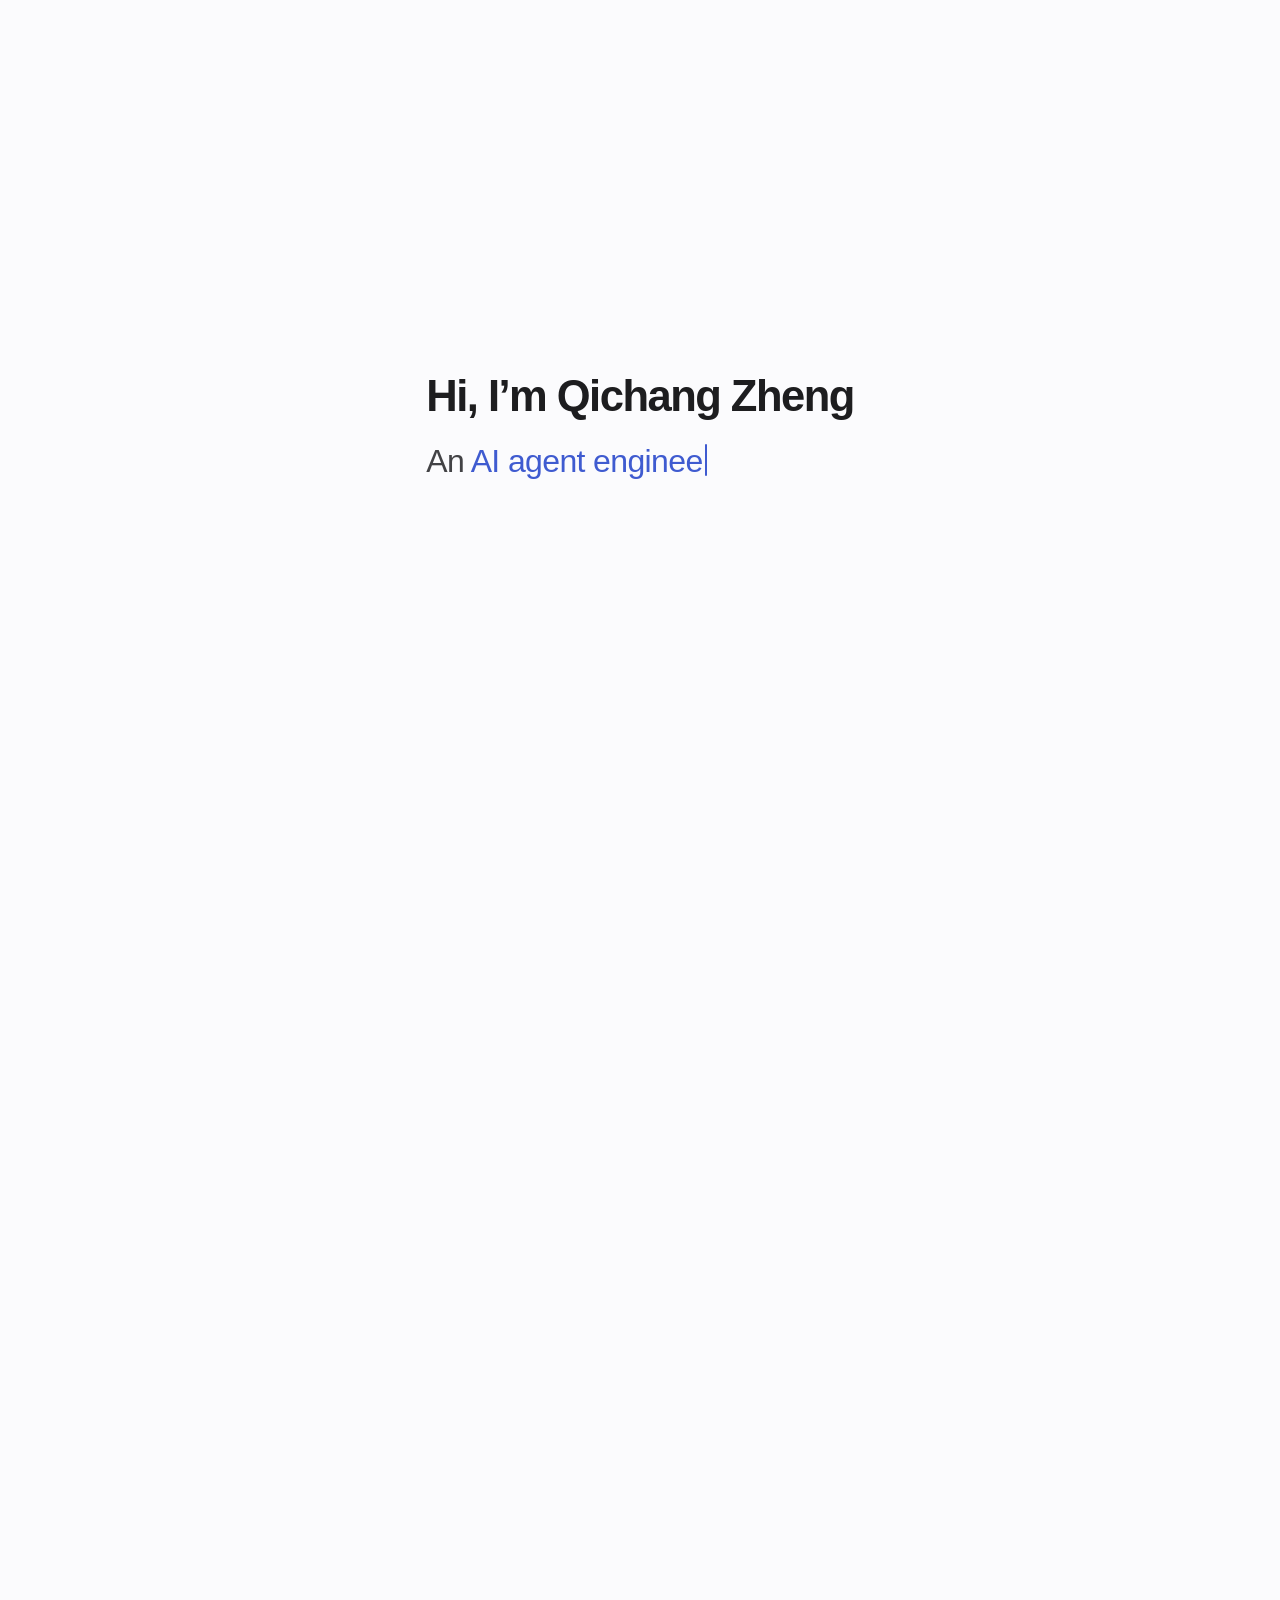
==== commit ecf75fd0: "Preview: a block shut and open is one picture (firewall keeps its gate and vault; Agent Team shows t" ====
--- a/index.html
+++ b/index.html
@@ -49,7 +49,7 @@
   <div class="chapter" aria-hidden="true"><span class="chapter-t"></span></div>
   <div class="veil" aria-hidden="true"></div>
 
-  <div class="backdrop" aria-hidden="true"><svg class="diagram" viewBox="-4 4 916 768" preserveAspectRatio="xMidYMid meet" data-fx-entry="15.6" data-fx-loop="15900" data-fx-shake="0,0;50,1;110,-0.85;170,0.62;230,-0.4;290,0.2;360,0" data-fx-swing="0.37,0,0.63,1" data-fx-shake-px="w4:2.2,hero:1.6,mini:2" data-hero-run="7.62" data-built-every="6" data-built-n="3" data-built-run="4.88" aria-hidden="true" focusable="false"><g class="grp g-nac pf"><path class="e dash bound draw" pathLength="1" d="M162 70H444A22 22 0 0 1 466 92V376A22 22 0 0 1 444 398H162A22 22 0 0 1 140 376V92A22 22 0 0 1 162 70Z"/></g><g class="grp g-sbx pf"><path class="e dash bound draw" pathLength="1" d="M508 70H644A22 22 0 0 1 666 92V376A22 22 0 0 1 644 398H508A22 22 0 0 1 486 376V92A22 22 0 0 1 508 70Z"/></g><g class="grp g-fw pf"><path class="e dash bound draw" pathLength="1" d="M698 70H818A22 22 0 0 1 840 92V376A22 22 0 0 1 818 398H698A22 22 0 0 1 676 376V92A22 22 0 0 1 698 70Z"/></g><g class="cl cl-w1"><path class="fx fx-c1cg-0 bead" d="M90 200L166 200" style="stroke-width:15;stroke-dasharray:0.01 144;stroke-dashoffset:3.01px"/><path class="fx fx-c1cg-1 bead" d="M90 200L166 200" style="stroke-width:2.2;stroke-dasharray:24 144;stroke-dashoffset:27px"/><path class="fx fx-c1cg-2 bead" d="M90 200L166 200" style="stroke-width:3;stroke-dasharray:16 144;stroke-dashoffset:19px"/><path class="fx fx-c1cg-3 bead" d="M90 200L166 200" style="stroke-width:4;stroke-dasharray:9 144;stroke-dashoffset:12px"/><path class="fx fx-c1cg-4 bead" d="M90 200L166 200" style="stroke-width:6.4;stroke-dasharray:0.01 144;stroke-dashoffset:3.01px"/><path class="fx fx-c1gr-0 bead" d="M242 200L285 200A5 5 0 0 0 290 195L290 174A5 5 0 0 1 295 169L306 169" style="stroke-width:15;stroke-dasharray:0.01 159;stroke-dashoffset:3.01px"/><path class="fx fx-c1gr-1 bead" d="M242 200L285 200A5 5 0 0 0 290 195L290 174A5 5 0 0 1 295 169L306 169" style="stroke-width:2.2;stroke-dasharray:24 159;stroke-dashoffset:27px"/><path class="fx fx-c1gr-2 bead" d="M242 200L285 200A5 5 0 0 0 290 195L290 174A5 5 0 0 1 295 169L306 169" style="stroke-width:3;stroke-dasharray:16 159;stroke-dashoffset:19px"/><path class="fx fx-c1gr-3 bead" d="M242 200L285 200A5 5 0 0 0 290 195L290 174A5 5 0 0 1 295 169L306 169" style="stroke-width:4;stroke-dasharray:9 159;stroke-dashoffset:12px"/><path class="fx fx-c1gr-4 bead" d="M242 200L285 200A5 5 0 0 0 290 195L290 174A5 5 0 0 1 295 169L306 169" style="stroke-width:6.4;stroke-dasharray:0.01 159;stroke-dashoffset:3.01px"/><path class="fx fx-c1rg-0 bead" d="M306 169L295 169A5 5 0 0 0 290 174L290 195A5 5 0 0 1 285 200L242 200" style="stroke-width:15;stroke-dasharray:0.01 159;stroke-dashoffset:3.01px"/><path class="fx fx-c1rg-1 bead" d="M306 169L295 169A5 5 0 0 0 290 174L290 195A5 5 0 0 1 285 200L242 200" style="stroke-width:2.2;stroke-dasharray:24 159;stroke-dashoffset:27px"/><path class="fx fx-c1rg-2 bead" d="M306 169L295 169A5 5 0 0 0 290 174L290 195A5 5 0 0 1 285 200L242 200" style="stroke-width:3;stroke-dasharray:16 159;stroke-dashoffset:19px"/><path class="fx fx-c1rg-3 bead" d="M306 169L295 169A5 5 0 0 0 290 174L290 195A5 5 0 0 1 285 200L242 200" style="stroke-width:4;stroke-dasharray:9 159;stroke-dashoffset:12px"/><path class="fx fx-c1rg-4 bead" d="M306 169L295 169A5 5 0 0 0 290 174L290 195A5 5 0 0 1 285 200L242 200" style="stroke-width:6.4;stroke-dasharray:0.01 159;stroke-dashoffset:3.01px"/><path class="fx fx-c1gc-0 bead" d="M166 200L90 200" style="stroke-width:15;stroke-dasharray:0.01 144;stroke-dashoffset:3.01px"/><path class="fx fx-c1gc-1 bead" d="M166 200L90 200" style="stroke-width:2.2;stroke-dasharray:24 144;stroke-dashoffset:27px"/><path class="fx fx-c1gc-2 bead" d="M166 200L90 200" style="stroke-width:3;stroke-dasharray:16 144;stroke-dashoffset:19px"/><path class="fx fx-c1gc-3 bead" d="M166 200L90 200" style="stroke-width:4;stroke-dasharray:9 144;stroke-dashoffset:12px"/><path class="fx fx-c1gc-4 bead" d="M166 200L90 200" style="stroke-width:6.4;stroke-dasharray:0.01 144;stroke-dashoffset:3.01px"/><rect class="fx fx-c1cli wave" x="8" y="182" width="88" height="36" rx="10"/><rect class="fx fx-c1gw wave" x="160" y="182" width="88" height="36" rx="10"/><rect class="fx fx-c1rt wave" x="300" y="154" width="104" height="30" rx="9"/><path class="fx fx-c1spg-0 bead" d="M204 212L204 314" style="stroke-width:15;stroke-dasharray:0.01 170;stroke-dashoffset:3.01px"/><path class="fx fx-c1spg-1 bead" d="M204 212L204 314" style="stroke-width:2.2;stroke-dasharray:24 170;stroke-dashoffset:27px"/><path class="fx fx-c1spg-2 bead" d="M204 212L204 314" style="stroke-width:3;stroke-dasharray:16 170;stroke-dashoffset:19px"/><path class="fx fx-c1spg-3 bead" d="M204 212L204 314" style="stroke-width:4;stroke-dasharray:9 170;stroke-dashoffset:12px"/><path class="fx fx-c1spg-4 bead" d="M204 212L204 314" style="stroke-width:6.4;stroke-dasharray:0.01 170;stroke-dashoffset:3.01px"/><path class="fx fx-c1spr-0 bead" d="M368 262L368 314" style="stroke-width:15;stroke-dasharray:0.01 120;stroke-dashoffset:3.01px"/><path class="fx fx-c1spr-1 bead" d="M368 262L368 314" style="stroke-width:2.2;stroke-dasharray:24 120;stroke-dashoffset:27px"/><path class="fx fx-c1spr-2 bead" d="M368 262L368 314" style="stroke-width:3;stroke-dasharray:16 120;stroke-dashoffset:19px"/><path class="fx fx-c1spr-3 bead" d="M368 262L368 314" style="stroke-width:4;stroke-dasharray:9 120;stroke-dashoffset:12px"/><path class="fx fx-c1spr-4 bead" d="M368 262L368 314" style="stroke-width:6.4;stroke-dasharray:0.01 120;stroke-dashoffset:3.01px"/></g><g class="cl cl-w2"><path class="fx fx-c2call-0 bead" d="M408 169L441 169A5 5 0 0 1 446 174L446 195A5 5 0 0 0 451 200L502 200" style="stroke-width:15;stroke-dasharray:0.01 189;stroke-dashoffset:3.01px"/><path class="fx fx-c2call-1 bead" d="M408 169L441 169A5 5 0 0 1 446 174L446 195A5 5 0 0 0 451 200L502 200" style="stroke-width:2.2;stroke-dasharray:24 189;stroke-dashoffset:27px"/><path class="fx fx-c2call-2 bead" d="M408 169L441 169A5 5 0 0 1 446 174L446 195A5 5 0 0 0 451 200L502 200" style="stroke-width:3;stroke-dasharray:16 189;stroke-dashoffset:19px"/><path class="fx fx-c2call-3 bead" d="M408 169L441 169A5 5 0 0 1 446 174L446 195A5 5 0 0 0 451 200L502 200" style="stroke-width:4;stroke-dasharray:9 189;stroke-dashoffset:12px"/><path class="fx fx-c2call-4 bead" d="M408 169L441 169A5 5 0 0 1 446 174L446 195A5 5 0 0 0 451 200L502 200" style="stroke-width:6.4;stroke-dasharray:0.01 189;stroke-dashoffset:3.01px"/><rect class="fx fx-c2ring0 wave" x="581" y="198" width="24" height="20" rx="5"/><rect class="fx fx-c2ring1 wave" x="513" y="228" width="24" height="20" rx="5"/><rect class="fx fx-c2sbx wave" x="496" y="116" width="160" height="152" rx="16"/><path class="fx fx-c2data-0 bead" d="M576 262L576 314" style="stroke-width:15;stroke-dasharray:0.01 120;stroke-dashoffset:3.01px"/><path class="fx fx-c2data-1 bead" d="M576 262L576 314" style="stroke-width:2.2;stroke-dasharray:24 120;stroke-dashoffset:27px"/><path class="fx fx-c2data-2 bead" d="M576 262L576 314" style="stroke-width:3;stroke-dasharray:16 120;stroke-dashoffset:19px"/><path class="fx fx-c2data-3 bead" d="M576 262L576 314" style="stroke-width:4;stroke-dasharray:9 120;stroke-dashoffset:12px"/><path class="fx fx-c2data-4 bead" d="M576 262L576 314" style="stroke-width:6.4;stroke-dasharray:0.01 120;stroke-dashoffset:3.01px"/><rect class="fx fx-c2st wave" x="496" y="308" width="160" height="72" rx="10"/></g><g class="cl cl-w3"><path class="fx fx-c3out-0 bead" d="M650 200L702 200" style="stroke-width:15;stroke-dasharray:0.01 120;stroke-dashoffset:3.01px"/><path class="fx fx-c3out-1 bead" d="M650 200L702 200" style="stroke-width:2.2;stroke-dasharray:24 120;stroke-dashoffset:27px"/><path class="fx fx-c3out-2 bead" d="M650 200L702 200" style="stroke-width:3;stroke-dasharray:16 120;stroke-dashoffset:19px"/><path class="fx fx-c3out-3 bead" d="M650 200L702 200" style="stroke-width:4;stroke-dasharray:9 120;stroke-dashoffset:12px"/><path class="fx fx-c3out-4 bead" d="M650 200L702 200" style="stroke-width:6.4;stroke-dasharray:0.01 120;stroke-dashoffset:3.01px"/><path class="fx fx-c3cred-0 bead" d="M752 314L752 212" style="stroke-width:15;stroke-dasharray:0.01 170;stroke-dashoffset:3.01px"/><path class="fx fx-c3cred-1 bead" d="M752 314L752 212" style="stroke-width:2.2;stroke-dasharray:24 170;stroke-dashoffset:27px"/><path class="fx fx-c3cred-2 bead" d="M752 314L752 212" style="stroke-width:3;stroke-dasharray:16 170;stroke-dashoffset:19px"/><path class="fx fx-c3cred-3 bead" d="M752 314L752 212" style="stroke-width:4;stroke-dasharray:9 170;stroke-dashoffset:12px"/><path class="fx fx-c3cred-4 bead" d="M752 314L752 212" style="stroke-width:6.4;stroke-dasharray:0.01 170;stroke-dashoffset:3.01px"/><path class="fx fx-c3app-0 bead" d="M752 188L752 46" style="stroke-width:15;stroke-dasharray:0.01 210;stroke-dashoffset:3.01px"/><path class="fx fx-c3app-1 bead" d="M752 188L752 46" style="stroke-width:2.2;stroke-dasharray:24 210;stroke-dashoffset:27px"/><path class="fx fx-c3app-2 bead" d="M752 188L752 46" style="stroke-width:3;stroke-dasharray:16 210;stroke-dashoffset:19px"/><path class="fx fx-c3app-3 bead" d="M752 188L752 46" style="stroke-width:4;stroke-dasharray:9 210;stroke-dashoffset:12px"/><path class="fx fx-c3app-4 bead" d="M752 188L752 46" style="stroke-width:6.4;stroke-dasharray:0.01 210;stroke-dashoffset:3.01px"/><path class="fx fx-c3net-0 bead" d="M802 200L900 200" style="stroke-width:15;stroke-dasharray:0.01 166;stroke-dashoffset:3.01px"/><path class="fx fx-c3net-1 bead" d="M802 200L900 200" style="stroke-width:2.2;stroke-dasharray:24 166;stroke-dashoffset:27px"/><path class="fx fx-c3net-2 bead" d="M802 200L900 200" style="stroke-width:3;stroke-dasharray:16 166;stroke-dashoffset:19px"/><path class="fx fx-c3net-3 bead" d="M802 200L900 200" style="stroke-width:4;stroke-dasharray:9 166;stroke-dashoffset:12px"/><path class="fx fx-c3net-4 bead" d="M802 200L900 200" style="stroke-width:6.4;stroke-dasharray:0.01 166;stroke-dashoffset:3.01px"/><rect class="fx fx-c3fw wave" x="696" y="182" width="112" height="36" rx="10"/><rect class="fx fx-c3vault wave" x="696" y="308" width="112" height="36" rx="10"/><rect class="fx fx-c3app wave" x="696" y="16" width="112" height="36" rx="10"/></g><g class="grp ic g-nac"><path class="e draw" pathLength="1" style="--dd:0.52s" d="M104 200H181.55"/><path class="e draw" pathLength="1" style="--dd:0.56s" d="M197.55 140.8H189.55a8 8 0 0 0 -8 8V232.7a8 8 0 0 0 8 8H197.55"/><path class="e draw" pathLength="1" style="--dd:0.60s" d="M408.45 140.8H416.45a8 8 0 0 1 8 8V232.7a8 8 0 0 1 -8 8H408.45"/><path class="e draw" pathLength="1" style="--dd:0.64s" d="M424.45 200H476"/></g><g class="grp ic g-sbx"><path class="e draw" pathLength="1" style="--dd:0.68s" d="M476 200H500.4"/><path class="e draw" pathLength="1" style="--dd:0.72s" d="M651.6 200H671"/></g><g class="grp ic g-fw"><path class="e draw" pathLength="1" style="--dd:0.76s" d="M671 200H745"/><path class="e draw" pathLength="1" style="--dd:0.80s" d="M771 200H900"/><path class="n draw" pathLength="1" style="--dd:0.86s" d="M758 106H758A9 9 0 0 1 767 115V172A9 9 0 0 1 758 181H758A9 9 0 0 1 749 172V115A9 9 0 0 1 758 106Z"/><path class="n draw" pathLength="1" style="--dd:0.92s" d="M758 219H758A9 9 0 0 1 767 228V285A9 9 0 0 1 758 294H758A9 9 0 0 1 749 285V228A9 9 0 0 1 758 219Z"/><path class="n draw" pathLength="1" style="--dd:0.98s" d="M745 200a13 13 0 1 1 26 0a13 13 0 1 1 -26 0z"/><path class="e draw" pathLength="1" style="--dd:1.02s" d="M758 294V314"/><path class="n draw" pathLength="1" style="--dd:1.08s" d="M743 314H773A12 12 0 0 1 785 326V356A12 12 0 0 1 773 368H743A12 12 0 0 1 731 356V326A12 12 0 0 1 743 314Z"/><path class="e draw" pathLength="1" style="--dd:1.12s" d="M750.5 334a7.5 7.5 0 1 1 15 0a7.5 7.5 0 1 1 -15 0z"/><path class="e draw" pathLength="1" style="--dd:1.16s" d="M758 341.5V357"/></g><g class="cl cl-hero"><path class="fx fx-hreq-0 bead" d="M104 200L173.55 200A8 8 0 0 0 181.55 192L181.55 148.8A8 8 0 0 1 189.55 140.8L416.45 140.8A8 8 0 0 1 424.45 148.8L424.45 192A8 8 0 0 0 432.45 200L900 200" style="stroke-width:15;stroke-dasharray:0.01 969;stroke-dashoffset:3.01px"/><path class="fx fx-hreq-1 bead" d="M104 200L173.55 200A8 8 0 0 0 181.55 192L181.55 148.8A8 8 0 0 1 189.55 140.8L416.45 140.8A8 8 0 0 1 424.45 148.8L424.45 192A8 8 0 0 0 432.45 200L900 200" style="stroke-width:2.2;stroke-dasharray:24 969;stroke-dashoffset:27px"/><path class="fx fx-hreq-2 bead" d="M104 200L173.55 200A8 8 0 0 0 181.55 192L181.55 148.8A8 8 0 0 1 189.55 140.8L416.45 140.8A8 8 0 0 1 424.45 148.8L424.45 192A8 8 0 0 0 432.45 200L900 200" style="stroke-width:3;stroke-dasharray:16 969;stroke-dashoffset:19px"/><path class="fx fx-hreq-3 bead" d="M104 200L173.55 200A8 8 0 0 0 181.55 192L181.55 148.8A8 8 0 0 1 189.55 140.8L416.45 140.8A8 8 0 0 1 424.45 148.8L424.45 192A8 8 0 0 0 432.45 200L900 200" style="stroke-width:4;stroke-dasharray:9 969;stroke-dashoffset:12px"/><path class="fx fx-hreq-4 bead" d="M104 200L173.55 200A8 8 0 0 0 181.55 192L181.55 148.8A8 8 0 0 1 189.55 140.8L416.45 140.8A8 8 0 0 1 424.45 148.8L424.45 192A8 8 0 0 0 432.45 200L900 200" style="stroke-width:6.4;stroke-dasharray:0.01 969;stroke-dashoffset:3.01px"/></g><g class="grp dt g-nac"><path class="n draw" pathLength="1" style="--dd:0.06s" d="M18 182H86A10 10 0 0 1 96 192V208A10 10 0 0 1 86 218H18A10 10 0 0 1 8 208V192A10 10 0 0 1 18 182Z"/><text class="lbl" x="52" y="200" data-zh="客户端">Clients</text></g><g class="grp dt g-nac"><path class="n draw" pathLength="1" style="--dd:0.12s" d="M170 182H238A10 10 0 0 1 248 192V208A10 10 0 0 1 238 218H170A10 10 0 0 1 160 208V192A10 10 0 0 1 170 182Z"/><text class="lbl" x="204" y="200" data-zh="网关">Gateway</text></g><g class="grp dt g-nac"><path class="n tint draw" pathLength="1" style="--dd:0.42s" d="M296 116H440A16 16 0 0 1 456 132V252A16 16 0 0 1 440 268H296A16 16 0 0 1 280 252V132A16 16 0 0 1 296 116Z"/><text class="lbl cap" x="300" y="140" data-zh="调度">Scheduler</text></g><g class="grp g-nac core" style="--shut: translate(-357.45px, -171.85px) scale(1.85); --k: 1.85"><path class="n dash" d="M318 164H406A8 8 0 0 1 414 172V186A8 8 0 0 1 406 194H318A8 8 0 0 1 310 186V172A8 8 0 0 1 318 164Z"/><g class="cl cl-w1"><path class="fx fx-c1scale lit scale" d="M318 164H406A8 8 0 0 1 414 172V186A8 8 0 0 1 406 194H318A8 8 0 0 1 310 186V172A8 8 0 0 1 318 164Z"/></g><path class="n draw" pathLength="1" style="--dd:0.18s" d="M313 159H401A8 8 0 0 1 409 167V181A8 8 0 0 1 401 189H313A8 8 0 0 1 305 181V167A8 8 0 0 1 313 159Z"/><!--C01--><path class="n draw" pathLength="1" style="--dd:0.24s" d="M308 154H396A8 8 0 0 1 404 162V176A8 8 0 0 1 396 184H308A8 8 0 0 1 300 176V162A8 8 0 0 1 308 154Z"/><g class="cl cl-w1"><path class="fx fx-c1rtlit lit" d="M308 154H396A8 8 0 0 1 404 162V176A8 8 0 0 1 396 184H308A8 8 0 0 1 300 176V162A8 8 0 0 1 308 154Z"/></g><path class="n dash" d="M318 218H406A8 8 0 0 1 414 226V240A8 8 0 0 1 406 248H318A8 8 0 0 1 310 240V226A8 8 0 0 1 318 218Z"/><!--C12--><path class="n draw" pathLength="1" style="--dd:0.30s" d="M313 213H401A8 8 0 0 1 409 221V235A8 8 0 0 1 401 243H313A8 8 0 0 1 305 235V221A8 8 0 0 1 313 213Z"/><!--C11--><path class="n draw" pathLength="1" style="--dd:0.36s" d="M308 208H396A8 8 0 0 1 404 216V230A8 8 0 0 1 396 238H308A8 8 0 0 1 300 230V216A8 8 0 0 1 308 208Z"/><!--C10--></g><g class="grp dt g-nac"><text class="lbl" x="352" y="169" data-zh="运行时">Runtime</text><text class="lbl" x="352" y="223" data-zh="运行时">Runtime</text></g><g class="grp dt g-sbx"><path class="n tint draw" pathLength="1" style="--dd:0.48s" d="M512 116H640A16 16 0 0 1 656 132V252A16 16 0 0 1 640 268H512A16 16 0 0 1 496 252V132A16 16 0 0 1 512 116Z"/><text class="lbl cap" x="513" y="140" data-zh="沙箱">Sandboxes</text></g><g class="grp g-sbx core" style="--shut: translate(-115.20px, -49.60px) scale(1.2); --k: 1.2"><path class="n slot draw busy" pathLength="1" style="--dd:0.55s" d="M518 168H532A5 5 0 0 1 537 173V183A5 5 0 0 1 532 188H518A5 5 0 0 1 513 183V173A5 5 0 0 1 518 168Z"/><path class="n slot draw" pathLength="1" style="--dd:0.58s" d="M552 168H566A5 5 0 0 1 571 173V183A5 5 0 0 1 566 188H552A5 5 0 0 1 547 183V173A5 5 0 0 1 552 168Z"/><path class="n slot draw busy" pathLength="1" style="--dd:0.61s" d="M586 168H600A5 5 0 0 1 605 173V183A5 5 0 0 1 600 188H586A5 5 0 0 1 581 183V173A5 5 0 0 1 586 168Z"/><path class="n slot draw" pathLength="1" style="--dd:0.64s" d="M620 168H634A5 5 0 0 1 639 173V183A5 5 0 0 1 634 188H620A5 5 0 0 1 615 183V173A5 5 0 0 1 620 168Z"/><path class="n slot draw" pathLength="1" style="--dd:0.67s" d="M518 198H532A5 5 0 0 1 537 203V213A5 5 0 0 1 532 218H518A5 5 0 0 1 513 213V203A5 5 0 0 1 518 198Z"/><path class="n slot draw busy" pathLength="1" style="--dd:0.70s" d="M552 198H566A5 5 0 0 1 571 203V213A5 5 0 0 1 566 218H552A5 5 0 0 1 547 213V203A5 5 0 0 1 552 198Z"/><path class="n slot draw" pathLength="1" style="--dd:0.73s" d="M586 198H600A5 5 0 0 1 605 203V213A5 5 0 0 1 600 218H586A5 5 0 0 1 581 213V203A5 5 0 0 1 586 198Z"/><path class="n slot draw" pathLength="1" style="--dd:0.76s" d="M620 198H634A5 5 0 0 1 639 203V213A5 5 0 0 1 634 218H620A5 5 0 0 1 615 213V203A5 5 0 0 1 620 198Z"/><path class="n slot draw" pathLength="1" style="--dd:0.79s" d="M518 228H532A5 5 0 0 1 537 233V243A5 5 0 0 1 532 248H518A5 5 0 0 1 513 243V233A5 5 0 0 1 518 228Z"/><path class="n slot draw" pathLength="1" style="--dd:0.82s" d="M552 228H566A5 5 0 0 1 571 233V243A5 5 0 0 1 566 248H552A5 5 0 0 1 547 243V233A5 5 0 0 1 552 228Z"/><path class="n slot draw" pathLength="1" style="--dd:0.85s" d="M586 228H600A5 5 0 0 1 605 233V243A5 5 0 0 1 600 248H586A5 5 0 0 1 581 243V233A5 5 0 0 1 586 228Z"/><path class="n slot draw busy" pathLength="1" style="--dd:0.88s" d="M620 228H634A5 5 0 0 1 639 233V243A5 5 0 0 1 634 248H620A5 5 0 0 1 615 243V233A5 5 0 0 1 620 228Z"/></g><g class="grp dt g-sbx"><path class="n draw" pathLength="1" style="--dd:1.22s" d="M506 308H646A10 10 0 0 1 656 318V370A10 10 0 0 1 646 380H506A10 10 0 0 1 496 370V318A10 10 0 0 1 506 308Z"/><path class="n draw" pathLength="1" style="--dd:1.28s" d="M496 344H656"/><text class="lbl" x="576" y="326">JuiceFS</text><text class="lbl" x="576" y="362" data-zh="对象存储">Object storage</text></g><g class="grp dt g-fw"><path class="n draw" pathLength="1" style="--dd:1.34s" d="M706 182H798A10 10 0 0 1 808 192V208A10 10 0 0 1 798 218H706A10 10 0 0 1 696 208V192A10 10 0 0 1 706 182Z"/><text class="lbl" x="752" y="200" data-zh="防火墙">Firewall</text></g><g class="grp dt g-fw"><path class="n draw" pathLength="1" style="--dd:1.40s" d="M706 308H798A10 10 0 0 1 808 318V334A10 10 0 0 1 798 344H706A10 10 0 0 1 696 334V318A10 10 0 0 1 706 308Z"/><text class="lbl" x="752" y="326">Vault</text></g><g class="grp dt g-fw"><path class="n draw" pathLength="1" style="--dd:1.46s" d="M706 16H798A10 10 0 0 1 808 26V42A10 10 0 0 1 798 52H706A10 10 0 0 1 696 42V26A10 10 0 0 1 706 16Z"/><text class="lbl" x="752" y="34" data-zh="外部应用">Other apps</text></g><g class="grp dt g-nac"><path class="n draw" pathLength="1" style="--dd:1.52s" d="M170 308H446A10 10 0 0 1 456 318V334A10 10 0 0 1 446 344H170A10 10 0 0 1 160 334V318A10 10 0 0 1 170 308Z"/><text class="lbl st" x="176" y="326" data-zh="追踪">Tracing</text><path class="span" d="M236 318H436"/><path class="span" d="M262 326H420"/><path class="span" d="M300 334H372"/><g class="cl cl-w1"><path class="fx fx-c1span0 span-fx" d="M236 318H436" style="stroke-dasharray:200 200;stroke-dashoffset:200px"/></g><g class="cl cl-w1"><path class="fx fx-c1span1 span-fx" d="M262 326H420" style="stroke-dasharray:158 158;stroke-dashoffset:158px"/></g><g class="cl cl-w1"><path class="fx fx-c1span2 span-fx" d="M300 334H372" style="stroke-dasharray:72 72;stroke-dashoffset:72px"/></g></g><g class="grp dt g-nac"><path class="e draw" pathLength="1" style="--dd:1.56s" d="M96 200H160"/></g><g class="grp dt g-nac"><path class="e draw" pathLength="1" style="--dd:1.60s" d="M248 200H280"/></g><g class="grp dt g-nac g-sbx"><path class="e draw" pathLength="1" style="--dd:1.64s" d="M456 200H496"/></g><g class="grp dt g-sbx g-fw"><path class="e draw" pathLength="1" style="--dd:1.68s" d="M656 200H696"/></g><g class="grp dt g-fw"><path class="e draw" pathLength="1" style="--dd:1.72s" d="M808 200H900"/></g><g class="grp g-fw"><text class="lbl end" x="900" y="184" data-zh="互联网">Internet</text></g><g class="grp dt g-nac"><path class="e dash" style="--dd:1.76s" d="M204 218V308"/></g><g class="grp dt g-nac"><path class="e dash" style="--dd:1.80s" d="M368 268V308"/></g><g class="grp dt g-sbx"><path class="e draw" pathLength="1" style="--dd:1.84s" d="M576 268V308"/></g><g class="grp dt g-fw"><path class="e draw" pathLength="1" style="--dd:1.88s" d="M752 218V308"/></g><g class="grp dt g-fw"><path class="e draw" pathLength="1" style="--dd:1.92s" d="M752 52V182"/></g><g class="cl cl-w1"><path class="fx fx-c1gwlit lit" d="M170 182H238A10 10 0 0 1 248 192V208A10 10 0 0 1 238 218H170A10 10 0 0 1 160 208V192A10 10 0 0 1 170 182Z"/></g><g class="cl cl-w2"><path class="fx fx-c2slot0 claim" d="M586 198H600A5 5 0 0 1 605 203V213A5 5 0 0 1 600 218H586A5 5 0 0 1 581 213V203A5 5 0 0 1 586 198Z"/><path class="fx fx-c2slot1 claim" d="M518 228H532A5 5 0 0 1 537 233V243A5 5 0 0 1 532 248H518A5 5 0 0 1 513 243V233A5 5 0 0 1 518 228Z"/><path class="fx fx-c2store lit" d="M506 308H646A10 10 0 0 1 656 318V370A10 10 0 0 1 646 380H506A10 10 0 0 1 496 370V318A10 10 0 0 1 506 308Z"/></g><g class="cl cl-w3"><path class="fx fx-c3fwlit lit" d="M706 182H798A10 10 0 0 1 808 192V208A10 10 0 0 1 798 218H706A10 10 0 0 1 696 208V192A10 10 0 0 1 706 182Z"/><path class="fx fx-c3vlit lit" d="M706 308H798A10 10 0 0 1 808 318V334A10 10 0 0 1 798 344H706A10 10 0 0 1 696 334V318A10 10 0 0 1 706 308Z"/><path class="fx fx-c3alit lit" d="M706 16H798A10 10 0 0 1 808 26V42A10 10 0 0 1 798 52H706A10 10 0 0 1 696 42V26A10 10 0 0 1 706 16Z"/></g><g class="cl cl-hero"><path class="fx fx-hpfnac lit pfl" d="M162 70H444A22 22 0 0 1 466 92V376A22 22 0 0 1 444 398H162A22 22 0 0 1 140 376V92A22 22 0 0 1 162 70Z"/><path class="fx fx-hpfsbx lit pfl" d="M508 70H644A22 22 0 0 1 666 92V376A22 22 0 0 1 644 398H508A22 22 0 0 1 486 376V92A22 22 0 0 1 508 70Z"/><path class="fx fx-hpffw lit pfl" d="M698 70H818A22 22 0 0 1 840 92V376A22 22 0 0 1 818 398H698A22 22 0 0 1 676 376V92A22 22 0 0 1 698 70Z"/></g><g class="cl cl-built"><path class="fx fx-hbl0 lit pfl" d="M162 70H444A22 22 0 0 1 466 92V376A22 22 0 0 1 444 398H162A22 22 0 0 1 140 376V92A22 22 0 0 1 162 70Z"/><path class="fx fx-hbl1 lit pfl" d="M508 70H644A22 22 0 0 1 666 92V376A22 22 0 0 1 644 398H508A22 22 0 0 1 486 376V92A22 22 0 0 1 508 70Z"/><path class="fx fx-hbl2 lit pfl" d="M698 70H818A22 22 0 0 1 840 92V376A22 22 0 0 1 818 398H698A22 22 0 0 1 676 376V92A22 22 0 0 1 698 70Z"/></g><g class="grp g-built"><path class="e built dash" d="M462 512L462 450A10 10 0 0 0 452 440L313 440A10 10 0 0 1 303 430L303 398"/><circle class="bdot" cx="303" cy="398" r="3"/><path class="e built dash" d="M488 512L488 434A10 10 0 0 1 498 424L566 424A10 10 0 0 0 576 414L576 398"/><circle class="bdot" cx="576" cy="398" r="3"/><path class="e built dash" d="M514 512L514 450A10 10 0 0 1 524 440L748 440A10 10 0 0 0 758 430L758 398"/><circle class="bdot" cx="758" cy="398" r="3"/></g><g class="cl cl-built"><path class="fx fx-hb0-0 bead" d="M462 512L462 450A10 10 0 0 0 452 440L313 440A10 10 0 0 1 303 430L303 398" style="stroke-width:15;stroke-dasharray:0.01 332;stroke-dashoffset:3.01px"/><path class="fx fx-hb0-1 bead" d="M462 512L462 450A10 10 0 0 0 452 440L313 440A10 10 0 0 1 303 430L303 398" style="stroke-width:2.2;stroke-dasharray:24 332;stroke-dashoffset:27px"/><path class="fx fx-hb0-2 bead" d="M462 512L462 450A10 10 0 0 0 452 440L313 440A10 10 0 0 1 303 430L303 398" style="stroke-width:3;stroke-dasharray:16 332;stroke-dashoffset:19px"/><path class="fx fx-hb0-3 bead" d="M462 512L462 450A10 10 0 0 0 452 440L313 440A10 10 0 0 1 303 430L303 398" style="stroke-width:4;stroke-dasharray:9 332;stroke-dashoffset:12px"/><path class="fx fx-hb0-4 bead" d="M462 512L462 450A10 10 0 0 0 452 440L313 440A10 10 0 0 1 303 430L303 398" style="stroke-width:6.4;stroke-dasharray:0.01 332;stroke-dashoffset:3.01px"/><path class="fx fx-hb1-0 bead" d="M488 512L488 434A10 10 0 0 1 498 424L566 424A10 10 0 0 0 576 414L576 398" style="stroke-width:15;stroke-dasharray:0.01 261;stroke-dashoffset:3.01px"/><path class="fx fx-hb1-1 bead" d="M488 512L488 434A10 10 0 0 1 498 424L566 424A10 10 0 0 0 576 414L576 398" style="stroke-width:2.2;stroke-dasharray:24 261;stroke-dashoffset:27px"/><path class="fx fx-hb1-2 bead" d="M488 512L488 434A10 10 0 0 1 498 424L566 424A10 10 0 0 0 576 414L576 398" style="stroke-width:3;stroke-dasharray:16 261;stroke-dashoffset:19px"/><path class="fx fx-hb1-3 bead" d="M488 512L488 434A10 10 0 0 1 498 424L566 424A10 10 0 0 0 576 414L576 398" style="stroke-width:4;stroke-dasharray:9 261;stroke-dashoffset:12px"/><path class="fx fx-hb1-4 bead" d="M488 512L488 434A10 10 0 0 1 498 424L566 424A10 10 0 0 0 576 414L576 398" style="stroke-width:6.4;stroke-dasharray:0.01 261;stroke-dashoffset:3.01px"/><path class="fx fx-hb2-0 bead" d="M514 512L514 450A10 10 0 0 1 524 440L748 440A10 10 0 0 0 758 430L758 398" style="stroke-width:15;stroke-dasharray:0.01 417;stroke-dashoffset:3.01px"/><path class="fx fx-hb2-1 bead" d="M514 512L514 450A10 10 0 0 1 524 440L748 440A10 10 0 0 0 758 430L758 398" style="stroke-width:2.2;stroke-dasharray:24 417;stroke-dashoffset:27px"/><path class="fx fx-hb2-2 bead" d="M514 512L514 450A10 10 0 0 1 524 440L748 440A10 10 0 0 0 758 430L758 398" style="stroke-width:3;stroke-dasharray:16 417;stroke-dashoffset:19px"/><path class="fx fx-hb2-3 bead" d="M514 512L514 450A10 10 0 0 1 524 440L748 440A10 10 0 0 0 758 430L758 398" style="stroke-width:4;stroke-dasharray:9 417;stroke-dashoffset:12px"/><path class="fx fx-hb2-4 bead" d="M514 512L514 450A10 10 0 0 1 524 440L748 440A10 10 0 0 0 758 430L758 398" style="stroke-width:6.4;stroke-dasharray:0.01 417;stroke-dashoffset:3.01px"/></g><g class="grp g-team pf"><path class="e dash bound draw" pathLength="1" d="M150 464H826A22 22 0 0 1 848 486V740A22 22 0 0 1 826 762H150A22 22 0 0 1 128 740V486A22 22 0 0 1 150 464Z"/></g><g class="grp ic g-team"><g class="hm fade" transform="translate(354.2 433.9) scale(0.455)"><g class="m" transform="translate(840 90) scale(-0.75 0.75)"><defs><radialGradient id="dg-sg"><stop offset="0" stop-color="#101020" stop-opacity=".2" /><stop offset=".55" stop-color="#101020" stop-opacity=".09" /><stop offset="1" stop-color="#101020" stop-opacity="0" /></radialGradient></defs><g class="sh" data-f="shadow"><ellipse cx="904" cy="760" rx="96" ry="27" fill="url(#dg-sg)" opacity=".4" /><ellipse cx="864" cy="760" rx="46" ry="12" fill="url(#dg-sg)" /><ellipse cx="958" cy="761" rx="50" ry="12" fill="url(#dg-sg)" opacity=".35" /></g><g class="mn"><path class="f cg" data-f="grey" d="M925.5 531.7c.2 5.4 2.4 10 .6 15.2-1.8 5.1-5.1 8.9-10 11.4-7.1 3.5-13.7 2.7-21.5 4.3l-22.8-3.2-5.6-24.2 59.3-3.5z" /><path class="b cw w2" data-p="hf4" data-f="shoe" d="M992.8 713.8c.3 .9 1.3 2 1.1 2.9-.1 1-1.3 1.9-2 2.5-4.5 3.7-10.8 8.3-15.4 11.8-4.7 3.7-10.8 8.7-15.7 12.1-3 2.2-7.1 4.9-10.4 6.5-1.6 .8-3.9 1.6-5.7 1.6-1 0-2-1.2-2.8-1.7 2.2-1.2 5.3-2.7 7.5-4 3.9-2.4 9.2-5.5 12.9-8.1 4.8-3.4 10.9-8.5 15.6-12.1l14.9-11.5z" /><path class="b ck w2" data-p="hf3" data-f="shoe" data-v="0 1736 3109 10000" d="M992.7 714.2c-1.1-2.2-1.9-4.9-3.4-6.9-1.8-2.6-4.1-5.7-6.8-7.3-2.5-1.5-6-2.5-8.9-2.1-3.4 .5-7.1 2.2-9.8 4.4-2.2 1.9-3.7 5.2-4.6 8-1 3-.5 6.8-1.3 9.8-.9 3.3-2.3 6.9-4 9.8-1.5 2.6-3.8 5.1-5.7 7.4-1.7 1.9-3.9 3.7-5.3 5.8-.9 1.4-1.7 3.2-1.9 4.9-.1 .6 .7 1.1 1 1.7 2.4-1.3 5.2-2.6 7.5-4 4.2-2.5 8.9-5.3 12.9-8.1 5.2-3.7 10.6-8.3 15.6-12.1l14.7-11.3z" /><path class="f cg" data-f="grey" d="M888.6 518.5c-1.2 13.2-2.6 23.4-3.3 36.7-.6 11-.2 19.7-.3 30.8 0 10.3 .1 18.4 .2 28.7 .1 10.4-3.9 19.4 .2 29 4 9.5 13.1 12.8 20.6 19.8 7.5 6.9 13.6 12 21.2 18.9 8.2 7.3 14.5 12.9 22.5 20.4 4.8 4.4 8.5 8 13.2 12.6 1.3 1.3 2.2 2.3 3.5 3.6 3.3-1.7 6.6-2.2 9.2-4.9 2.8-2.8 3.4-6.1 5.3-9.6-5.7-6.1-10.4-10.6-15.9-17-6.7-7.7-11.2-14.4-17.9-22.1-5.9-6.9-10.7-12.2-17.2-18.6-5.3-5.4-12.9-7-15.6-14-2.4-6.6 2.1-12.2 3.2-19.1 1.4-9.1 2.4-16.3 3.9-25.4 1.4-8.9 2.6-15.8 4.4-24.7 .8-4.1 2.7-7.1 2.9-11.4 .3-8-.9-14.3-1.4-22.3l-38.7-11.4z" /><path class="s w1" data-p="hf0" data-v="3679 10000" d="M888.6 518.5c-1.2 13.2-2.6 23.4-3.3 36.7-.6 11-.2 19.7-.3 30.8 0 10.3 .1 18.4 .2 28.7 .1 10.4-3.9 19.4 .2 29 4 9.5 13.1 12.8 20.6 19.8 7.5 6.9 13.6 12 21.2 18.9 8.2 7.3 14.5 12.9 22.5 20.4 4.8 4.4 8.5 8 13.2 12.6 1.3 1.3 2.2 2.3 3.5 3.6 3.3-1.7 6.6-2.2 9.2-4.9 2.8-2.8 3.4-6.1 5.3-9.6-5.7-6.1-10.4-10.6-15.9-17" /><path class="s w1" data-p="hf1" data-v="0 9022" d="M965 687.5c-6.7-7.7-11.2-14.4-17.9-22.1-5.9-6.9-10.7-12.2-17.2-18.6-5.3-5.4-12.9-7-15.6-14-2.4-6.6 2.1-12.2 3.2-19.1 1.4-9.1 2.4-16.3 3.9-25.4 1.4-8.9 2.6-15.8 4.4-24.7 .8-4.1 2.7-7.1 2.9-11.4 .3-8-.9-14.3-1.4-22.3" /><path class="s w2" data-p="hf2" d="M952.9 705.4c2.4-.1 4.3 .2 6.7-.3 1.6-.3 2.6-1.3 4.2-2" /><path class="f cw" data-f="skin" d="M835.9 452.7c1.9 1.1 3.9 4.6 5.3 2.9 1.7-2.2-.5-5-1.5-7.7-.9-2.5-1.3-5.2-3.7-6.5-2.9-1.6-5.8-.5-9.1-.7l-8 5.3c-1.8-.8-3.5-3.5-5.1-2.2-1.6 1.3 0 3.7 .6 5.8 .5 2.1 1.2 3.6 2.3 5.5 .9 1.6 1.6 3.1 3.2 4 4.2 2.7 8.1 3.6 12.7 5.7l3.3-12.1z" /><path class="s w2" data-p="hd2" data-v="4386 10000" d="M835.9 452.7c1.9 1.1 3.9 4.6 5.3 2.9 1.7-2.2-.5-5-1.5-7.7-.9-2.5-1.3-5.2-3.7-6.5" /><path class="s w2" data-p="hd3" data-v="0 9747" d="M813.8 443.8c-1.6 1.3 0 3.7 .6 5.8 .5 2.1 1.2 3.6 2.3 5.5 .9 1.6 1.6 3.1 3.2 4 4.2 2.7 8.1 3.6 12.7 5.7" /><path class="f cb" data-f="blue" d="M902.2 416.8c-3.9 8.2-7.8 14.2-10.9 22.8-2.8 8 .7 17.1-5.5 22.8-4 3.8-9.3-2.7-14.6-4-7.6-1.8-13.6-2.9-21.2-4.5-3.9-.9-7-1.5-10.9-2.4-1.2-.3-2.1-.6-3.2-1l-4.4 16.1 13.7 4.8c7.4 2.5 13 4.8 20.6 6.9 11.6 3.2 22.5 14.3 32.7 7.8 12.7-8.2 11-24.6 15.6-39 2.7-8.7 3.1-15.9 4.8-24.8l-16.7-5.5z" /><path class="s w1" data-p="hd0" data-v="3003 5728" d="M902.2 416.8c-3.9 8.2-7.8 14.2-10.9 22.8-2.8 8 .7 17.1-5.5 22.8-4 3.8-9.3-2.7-14.6-4-7.6-1.8-13.6-2.9-21.2-4.5-3.9-.9-7-1.5-10.9-2.4-1.2-.3-2.1-.6-3.2-1l-4.4 16.1 13.7 4.8c7.4 2.5 13 4.8 20.6 6.9 11.6 3.2 22.5 14.3 32.7 7.8 12.7-8.2 11-24.6 15.6-39 2.7-8.7 3.1-15.9 4.8-24.8" /><path class="s w2" data-p="hd1" d="M843.9 452.7c-1 2.9-2 5.1-2.8 8-.8 2.9-1 5.3-1.6 8.3" /><path class="b ck w2" data-p="ph0" data-f="phone" data-v="1518 2451 2724 2918 3152 3385 3619 3852 4086 6732" d="M818.7 419.4c-.8-1.4-2.4-2.2-4.1-2l-10.4 1.7c-1.7 .3-2.2 1.5-1.4 2.9l15.7 27.9c.8 1.4 2.5 2.2 4.1 2l10.4-1.8c1.7-.2 2.2-1.4 1.4-2.8l-15.7-27.9z" /><path class="b cw w2" data-p="ph1" data-f="phone" data-v="0 2451 4202 6848 8210 10000" d="M819.5 418.1c-.8-1.5-2.4-2.2-4-2l-10.5 1.7c-1.6 .3-2.2 1.5-1.4 2.9l15.7 27.9c.9 1.4 2.5 2.2 4.1 2l10.5-1.7c1.6-.3 2.2-1.5 1.3-2.9l-15.7-27.9z" /><path class="f cs" data-f="phone" d="M818.9 418.5c-.5-.9-1.6-1.4-2.6-1.2l-10.8 1.8c-1 .1-1.4 .8-.9 1.8l15.4 27.2c.5 1 1.5 1.5 2.6 1.3l10.8-1.8c1-.1 1.4-.9 .9-1.8l-15.4-27.3z" /><path class="b cw w2" data-p="ph3" data-f="phone" d="M808.2 425.4c-.9-.1-1.8 .2-2.4 1-.7 .7-1.3 1.7-.8 2.6 .5 .9 1.7 .7 2.6 .7 1 0 2 0 2.7-.6 .5-.6 .5-1.5 .2-2.2-.5-.9-1.3-1.4-2.3-1.5z" /><path class="b cw w2" data-p="ph4" data-f="phone" d="M810.5 429.5c-.9-.1-1.8 .3-2.4 1-.7 .7-1.3 1.8-.8 2.6 .5 .9 1.7 .8 2.7 .8 1 0 1.9 0 2.6-.7 .5-.6 .6-1.5 .2-2.2-.5-.8-1.3-1.4-2.3-1.5z" /><path class="b cw w2" data-p="ph5" data-f="phone" d="M812.9 433.7c-1-.1-1.9 .2-2.5 .9-.6 .8-1.2 1.8-.8 2.7 .5 .9 1.7 .7 2.7 .7 1 0 1.9 0 2.6-.7 .6-.5 .6-1.5 .2-2.1-.5-.9-1.3-1.4-2.2-1.5z" /><path class="b cw w2" data-p="ph6" data-f="phone" d="M815.3 438.1c-.9-.1-1.8 .2-2.4 .9-.7 .7-1.4 1.6-.9 2.4 .4 .8 1.6 .5 2.5 .5 1 0 1.9 0 2.6-.7 .5-.5 .7-1.3 .4-1.9-.5-.8-1.3-1.2-2.2-1.2z" /><path class="f cw" data-f="phone" d="M841 450c-.6-1.9-.6-3.5-1.5-5.2-1-2-2.2-3.2-3.7-4.7-1-1.2-2.2-1.7-3.3-2.7-1.3-1.3-1.8-2.6-3.2-3.7-.9-.7-1.8-1.2-2.9-1.4-.9-.1-2-.2-2.4 .6-.4 .8 .4 1.7 1 2.3 1 1.1 2.5 1.1 3.4 2.2 .9 1.1 .8 2.4 1.6 3.6 1 1.5 2.4 2.3 3.4 3.8 1.4 1.9 2 3.6 3.2 5.7l4.4-.5z" /><path class="s w2" data-p="ph2" d="M841 450c-.6-1.9-.6-3.5-1.5-5.2-1-2-2.2-3.2-3.7-4.7-1-1.2-2.2-1.7-3.3-2.7-1.3-1.3-1.8-2.6-3.2-3.7-.9-.7-1.8-1.2-2.9-1.4-.9-.1-2-.2-2.4 .6-.4 .8 .4 1.7 1 2.3 1 1.1 2.5 1.1 3.4 2.2 .9 1.1 .8 2.4 1.6 3.6 1 1.5 2.4 2.3 3.4 3.8 1.4 1.9 2 3.6 3.2 5.7" /><path class="b cw w2" data-p="he4" data-f="shoe" d="M893.4 758.6c-.2 .9 0 2.3-.7 2.9-.7 .6-2.2 .4-3.2 .4-5.9-.5-13.8-1.6-19.7-2.3l-20.2-2.3c-3.8-.5-8.9-.9-12.6-1.7-1.8-.4-4.3-1.3-5.8-2.4-.9-.6-1.1-2.2-1.6-3.1 2.6 .5 6.1 1.3 8.8 1.7 4.7 .8 11 1.7 15.7 2.3 6 .8 14.1 1.6 20.2 2.3l19.1 2.2z" /><path class="b ck w2" data-p="he3" data-f="shoe" data-v="0 1692 3103 10000" d="M893.1 758.8c.4-2.3 1.2-4.9 1.2-7.2-.1-3.2-.3-7.1-1.6-10-1.3-2.9-3.7-5.9-6.3-7.6-3-2-7.1-3.5-10.8-3.7-2.8-.2-6 1.1-8.5 2.5-2.5 1.4-4.3 4.5-6.7 6.1-2.8 1.7-6.3 3.1-9.5 4-2.9 1-6.4 1.4-9.4 1.9-2.4 .4-5.3 .4-7.6 1.1-1.5 .4-3.2 1.3-4.3 2.5-.4 .4 0 1.3 0 1.9 2.8 .6 5.9 1.3 8.8 1.8 5 .8 10.6 1.6 15.7 2.3 6.4 .8 13.7 1.5 20.2 2.3l18.8 2.1z" /><path class="f cg" data-f="grey" d="M870.7 523.5c-2.9 12.5-5.6 22.2-8 34.9-2 10.6-2.7 18.9-4.2 29.6-1.3 9.9-2.2 17.7-3.5 27.7-1.1 8.6-3.2 15.2-3.1 23.9 .1 8.9 2.3 15.6 3.7 24.3 1.6 10.1 3.1 17.9 4.7 28 1.8 10.7 3.2 19.1 4.9 30 .9 6.5 1.6 11.5 2.3 18 .3 1.8 .3 3.2 .5 5.1 3.7 .7 6.5 2.3 10.3 1.9 3.9-.4 6.5-2.7 10.1-4.2-.7-8.3-1.5-14.8-1.8-23.2-.4-10.2 .2-18.2-.1-28.5-.3-9.1-.8-16.2-1.8-25.2-1-9-4.3-15.8-3.9-24.9 .5-8.2 4-14 6.3-21.9 2.6-8.6 4.2-15.4 7.1-23.9 3-8.5 5.9-14.8 9.3-23.1 1.7-4.1 4.4-6.9 4.8-11.2 .8-8-.8-14.3-1.2-22.4l-36.4-14.9z" /><path class="s w1" data-p="he0" data-v="994 10000" d="M870.7 523.5c-2.9 12.5-5.6 22.2-8 34.9-2 10.6-2.7 18.9-4.2 29.6-1.3 9.9-2.2 17.7-3.5 27.7-1.1 8.6-3.2 15.2-3.1 23.9 .1 8.9 2.3 15.6 3.7 24.3 1.6 10.1 3.1 17.9 4.7 28 1.8 10.7 3.2 19.1 4.9 30 .9 6.5 1.6 11.5 2.3 18 .3 1.8 .3 3.2 .5 5.1 3.7 .7 6.5 2.3 10.3 1.9 3.9-.4 6.5-2.7 10.1-4.2-.7-8.3-1.5-14.8-1.8-23.2" /><path class="s w1" data-p="he1" data-v="0 8994" d="M886.6 719.5c-.4-10.2 .2-18.2-.1-28.5-.3-9.1-.8-16.2-1.8-25.2-1-9-4.3-15.8-3.9-24.9 .5-8.2 4-14 6.3-21.9 2.6-8.6 4.2-15.4 7.1-23.9 3-8.5 5.9-14.8 9.3-23.1 1.7-4.1 4.4-6.9 4.8-11.2 .8-8-.8-14.3-1.2-22.4" /><path class="s w2" data-p="he2" d="M866 725.8c1.9 1.5 3.2 3 5.4 4 1.5 .8 2.9 .7 4.5 1.1" /><path class="f cw" data-f="skin" d="M895.4 387.2c.9 .4-.5 3.9-.1 4.7 .8 1.5 4.5 5 5.6 6.2 1.1 1.3 5 4.7 5.5 6.3 .3 1.1-.7 5.4-1.9 5.7-5.4 1.2-22.3 1.8-27.8 1-1.2-.2-1.7-4.5-1.9-5.7-.3-1.4-.6-5.8-.7-7.2-.1-1.4-1.2-5.8-.7-7.2 .6-1.8 3.9-7.2 5.8-7.5 3.3-.6 13.3 2.1 16.2 3.7z" /><path class="s w1" data-p="ha3" data-v="1395 10000" d="M895.3 391.9c2.2 2 4.2 3.4 6.2 5.7 2 2.2 3.1 4.3 4.9 6.8" /><path class="s w1" data-p="ha4" d="M873.4 391c-.1 2.6-.6 4.7-.3 7.3 .3 2.6 1.1 4.6 1.7 7.1" /><path class="f cb" data-f="blue" d="M908.2 404.3c.9 .3 1.7 .4 2.7 .8 2.3 1.1 4.4 1.7 6.4 3.4 2.3 1.9 3.5 4 5.1 6.6 2.6 4.1 4.7 7.4 6.6 11.9 2.8 6.4 5.7 11.3 6.4 18.1 .9 7.8-1.4 13.9-2.1 21.7-.9 9.1-1.8 16.1-2.4 25.2-.6 8.9-1 15.8-1 24.7 .1 6.2 1.3 10.9 1.3 17.1 0 4.8 .4 8.7-1 13.3-.8 2.3-2.7 3.4-4.8 4.5-4.2 2.2-7.7 3.2-12.3 4.4-5.9 1.5-10.6 2.2-16.6 2.9-5.9 .7-10.6 1-16.5 .8-4.3-.1-7.8-.3-11.9-1.6-1.9-.6-3.6-1.8-4.1-3.7-1.5-5.8-.7-10.6-1.1-16.6l-1.6-24.9c-.7-10.7-1.4-19-1.9-29.7-.3-8.8-1-15.7-.4-24.4 .4-6 2-10.5 3.2-16.4 1.1-5.3 2.2-9.4 3.4-14.7l3.2-10.1 3.5-12.1c1 .6 1.7 1.4 2.8 1.7 2.4 .7 4.4 .9 6.8 1.1 3.3 .3 5.8 .3 9.1 .2 3.2-.1 5.7-.3 8.9-.8 2.3-.3 4.1-.6 6.3-1.5 .9-.4 1.3-1.2 2-1.9z" /><path class="s w1" data-p="hb0" data-v="0 5431 5930 9807" d="M908.2 404.3c.9 .3 1.7 .4 2.7 .8 2.3 1.1 4.4 1.7 6.4 3.4 2.3 1.9 3.5 4 5.1 6.6 2.6 4.1 4.7 7.4 6.6 11.9 2.8 6.4 5.7 11.3 6.4 18.1 .9 7.8-1.4 13.9-2.1 21.7-.9 9.1-1.8 16.1-2.4 25.2-.6 8.9-1 15.8-1 24.7 .1 6.2 1.3 10.9 1.3 17.1 0 4.8 .4 8.7-1 13.3-.8 2.3-2.7 3.4-4.8 4.5-4.2 2.2-7.7 3.2-12.3 4.4-5.9 1.5-10.6 2.2-16.6 2.9-5.9 .7-10.6 1-16.5 .8-4.3-.1-7.8-.3-11.9-1.6-1.9-.6-3.6-1.8-4.1-3.7-1.5-5.8-.7-10.6-1.1-16.6l-1.6-24.9c-.7-10.7-1.4-19-1.9-29.7-.3-8.8-1-15.7-.4-24.4 .4-6 2-10.5 3.2-16.4 1.1-5.3 2.2-9.4 3.4-14.7" /><path class="s w2" data-p="hb1" d="M872.3 405.5c1 .6 1.7 1.4 2.8 1.7 2.4 .7 4.4 .9 6.8 1.1 3.3 .3 5.8 .3 9.1 .2 3.2-.1 5.7-.3 8.9-.8 2.3-.3 4.1-.6 6.3-1.5 .9-.4 1.3-1.2 2-1.9" /><path class="s w2" data-p="hb3" data-v="0 5183 7927 10000" d="M928.2 541.4c-1.2 .8-2.1 1.7-3.5 2.3-4.2 1.8-7.6 3.2-12.1 4.3-5.8 1.5-10.4 2.2-16.4 2.9-5.8 .7-10.3 1-16.2 .8-4.2-.2-7.5-.7-11.7-1.6-1.3-.3-2.1-1.1-3.3-1.8" /><path class="s w2" data-p="hb2" data-v="2941 10000" d="M871.5 410.8c2.5 .5 4.5 1 7.1 1.3 3.2 .4 5.7 .4 8.9 .5 3.4 0 6-.1 9.4-.4 3-.3 5.3-.8 8.2-1.2" /><path class="f cw" data-f="skin" d="M857.6 347.5c-1.7 1.7-1.1 4.3-1.5 6.7-.3 1.7-.5 3.1-.3 4.8 .1 1.5 1.1 2.5 1.2 4 .1 1.4-.1 2.6-.5 4.1-.5 1.8-1.7 3-2.1 4.8-.1 .8 .2 1.5 .8 2.1 .9 .7 2.2 .2 2.9 1 .8 1 .4 2.2 .7 3.4 .3 1 .9 1.6 1.1 2.6 .2 1.3-.1 2.4 .2 3.7 .4 1.6 .7 3 1.7 4.4 1 1.4 2.1 2.5 3.7 3.1 1.6 .6 3.1 .4 4.7 .1 1.8-.4 3-1.1 4.4-2.2 1.4-.9 2-2.1 3.1-3.2l6.9-5.5-5.7-22.3-13.3-14c-2.9 .8-5.8 .4-8 2.4z" /><path class="s w1" data-p="ha0" d="M857.6 347.5c-1.7 1.7-1.1 4.3-1.5 6.7-.3 1.7-.5 3.1-.3 4.8 .1 1.5 1.1 2.5 1.2 4 .1 1.4-.1 2.6-.5 4.1-.5 1.8-1.7 3-2.1 4.8-.1 .8 .2 1.5 .8 2.1 .9 .7 2.2 .2 2.9 1 .8 1 .4 2.2 .7 3.4 .3 1 .9 1.6 1.1 2.6 .2 1.3-.1 2.4 .2 3.7 .4 1.6 .7 3 1.7 4.4 1 1.4 2.1 2.5 3.7 3.1 1.6 .6 3.1 .4 4.7 .1 1.8-.4 3-1.1 4.4-2.2 1.4-.9 2-2.1 3.1-3.2" /><path class="b ck w2" data-p="ha1" data-f="hair" data-v="0 8284 8902 10000" d="M893.2 394.9c2.7-.3 4.8-1.2 6.9-2.9 2.5-2.1 4.2-4.2 5.5-7.2 1.8-3.9 2.5-7.3 2.8-11.5 .4-4.9 .3-8.8-.7-13.6-1-4.5-2.2-8-4.7-11.9-2.4-3.6-5-6.1-8.7-8.3-3.7-2.2-7-3.1-11.3-3.7-3.8-.6-6.9-.3-10.6 .5-3.1 .6-5.3 1.8-7.9 3.5-2.2 1.3-3.5 2.9-5.1 4.9-1.2 1.5-1.8 2.9-2.4 4.6-.5 1.4-.7 2.5-.8 3.9-.1 .7 0 1.3 0 2 1.1 .5 2 .7 3 1.3 1.4 .9 2.5 1.6 3.6 2.9 1.4 1.4 2.4 2.8 3.4 4.5 .9 1.8 1.3 3.4 2.1 5.2 .6 1.3 .9 2.3 1.6 3.5 .4 .9 .6 1.8 1.5 2.4 .3 .2 .3-.7 .5-1l9.5 7.1c.9 1.3 1.7 2.3 2.5 3.7 1 1.6 1.5 3.1 2.6 4.6 1.2 1.5 2.2 2.6 3.7 3.7 .9 .8 1.8 2 3 1.8z" /><path class="f cw" data-f="skin" d="M870.9 367.1c.7-.3 1.3-.7 2-.9 .9-.2 1.6-.8 2.5-.5 1.5 .4 2.6 1.1 3.5 2.3 1.3 1.9 1.8 3.7 2.2 5.9 .4 2.3 .4 4.2 .1 6.5-.2 1.5-.6 2.7-1.5 4-.5 .8-1.1 1.3-2 1.3-.8 0-1.4-.5-2-1.2-.8-.9-1.1-1.9-1.7-3.1l-1.6-3.5-1.5-10.8z" /><path class="s w2" data-p="ha2" d="M870.9 367.1c.7-.3 1.3-.7 2-.9 .9-.2 1.6-.8 2.5-.5 1.5 .4 2.6 1.1 3.5 2.3 1.3 1.9 1.8 3.7 2.2 5.9 .4 2.3 .4 4.2 .1 6.5-.2 1.5-.6 2.7-1.5 4-.5 .8-1.1 1.3-2 1.3-.8 0-1.4-.5-2-1.2-.8-.9-1.1-1.9-1.7-3.1" /><path class="f cw" data-f="skin" d="M893.9 565c.7 3.2 1.4 5.6 1.9 8.9 .5 2.9 1 5.2 .9 8.2-.2 4.2-.5 7.4-1.7 11.4-.9 2.9-2.1 5.1-4 7.5-1.6 1.9-3.1 3.5-5.5 4.4-1.5 .6-3.2 .4-4.5-.8-1.5-1.4-2.1-3.3-2.2-5.4-.3-2.5 .8-4.4 1.2-6.9 .1-1.2 1.2-3.8 .1-3.4-1.6 .4-.8 3-2.1 3.9-.9 .7-2.4 .7-3.1-.1-1-1.1-.8-2.7-.5-4.1 .5-3 2.1-5 2.9-7.9 .8-3 1.3-5.3 1.6-8.4 .2-2.3 0-4 0-6.3l15-1z" /><path class="s w2" data-p="hc3" data-v="157 10000" d="M893.9 565c.7 3.2 1.4 5.6 1.9 8.9 .5 2.9 1 5.2 .9 8.2-.2 4.2-.5 7.4-1.7 11.4-.9 2.9-2.1 5.1-4 7.5-1.6 1.9-3.1 3.5-5.5 4.4-1.5 .6-3.2 .4-4.5-.8-1.5-1.4-2.1-3.3-2.2-5.4-.3-2.5 .8-4.4 1.2-6.9 .1-1.2 1.2-3.8 .1-3.4-1.6 .4-.8 3-2.1 3.9-.9 .7-2.4 .7-3.1-.1-1-1.1-.8-2.7-.5-4.1 .5-3 2.1-5 2.9-7.9 .8-3 1.3-5.3 1.6-8.4 .2-2.3 0-4 0-6.3" /><path class="f cb" data-f="blue" d="M872.3 405.5c-1.6 4.1-2.4 7.5-4.4 11.5-1.9 4.1-5.4 6.3-6.4 10.7-.7 3.4 1.5 6 2.1 9.5 1.1 6.7 1.4 12 2.7 18.7 1.5 8.3 3.1 14.7 4.8 22.9 2 9.4 4.4 16.7 5.5 26.3 .9 7.6 0 13.6 .2 21.2 .2 8 .6 14.2 1 22.2 .2 5.5 .4 9.7 .5 15.2 .1 1.1-.1 2-.1 3.1l16.9 .2 1-18.3c.5-8 1.1-14.2 1.5-22.1 .5-8.4 1.4-14.8 1-23.1-.4-9.3-2.1-16.4-3.1-25.6-.8-7.3-1.1-13-1.9-20.4-.7-6.2-.9-11.2-2.4-17.3-1.2-4.7-5.2-7.6-5.2-12.5 .1-4 3.4-6.2 5.4-9.7l-19.1-12.5z" /><path class="s w1" data-p="hc0" d="M872.3 405.5c-1.6 4.1-2.4 7.5-4.4 11.5-1.9 4.1-5.4 6.3-6.4 10.7-.7 3.4 1.5 6 2.1 9.5 1.1 6.7 1.4 12 2.7 18.7 1.5 8.3 3.1 14.7 4.8 22.9 2 9.4 4.4 16.7 5.5 26.3 .9 7.6 0 13.6 .2 21.2 .2 8 .6 14.2 1 22.2 .2 5.5 .4 9.7 .5 15.2 .1 1.1-.1 2-.1 3.1l16.9 .2 1-18.3c.5-8 1.1-14.2 1.5-22.1 .5-8.4 1.4-14.8 1-23.1-.4-9.3-2.1-16.4-3.1-25.6-.8-7.3-1.1-13-1.9-20.4-.7-6.2-.9-11.2-2.4-17.3-1.2-4.7-5.2-7.6-5.2-12.5" /><path class="s w2" data-p="hc2" d="M878.3 558.6c3 .3 5.3 .7 8.4 .7 3.1 .1 5.5-.3 8.6-.5" /><path class="s w2" data-p="hc1" d="M876.6 505.1l5.4-.4 8.1-.6" /></g><path class="s th" data-p="th" data-v="0 9471" d="M810.9 418.2l-1.5-4.6-3.1-8.8-3.4-8.2-3.7-7.6-5.9-10.5-4.2-6.5-4.4-6-4.5-5.6-4.7-5.4-4.8-5-7.4-7.1-10.2-8.8-25.9-20.4-10.1-8.4-9.8-9-7-7.3-4.5-5.2-4.3-5.5-4.1-5.9-3.9-6.3-3.7-6.7-3.4-7.2-3.2-7.6-2.9-8.3" /></g><g class="cloudg"><g transform="translate(840 90) scale(-0.75 0.75)"><g class="c2"><path class="f ct" data-f="far" d="M839.2 113.6l-3.9-2.9-1.8-1.6-3.1-3.7-2.5-4.2-1.8-4.6-.5-2.4-.6-4.9 .1-2.4 .6-4.8 1.2-4.6 2.9-6.5 2.4-3.9 4.4-5.5 3.4-3.2 3.9-2.8 3.2-3.6 3.5-3.2 5.6-4.4 6-3.7 4.2-2.1 4.4-1.8 6.7-2.2 7-1.4 4.7-.5 7.1-.1 4.8 .5 4.8 .8 4.6 1.3 4.5 1.7 4.4 2.1 4.2 2.5 3.9 2.9 5.2 4.9 4.6 5.6 3.8 6.1 7.1 1 6.9 2.3 4.3 2.2 2.1 1.4 1.9 1.4 3.6 3.3 3.2 3.6 2.7 4.1 1.1 2.2 2.6 6.7 1 4.8 .4 4.8-.2 4.8-.7 4.7-2.1 6.8-2.1 4.2-2.4 4-4.6 5.5-3.4 3.1-3.8 2.8-4.1 2.3-6.6 2.6-4.7 1.1-4.7 .6-6.8 2.1-6.9 1.8-9.3 1.6-7 .7-9.5 .3-7-.3-9.4-1-7-1.3-6.9-1.7-6.8-2.1-8.7-3.5-6.4-3-6.2-3.5-9.9-6.5z" /><g class="s" data-p="cf"><path stroke-width="3.9" data-v="0 0" d="M839.2 113.6l-3.9-2.9-1.8-1.6-3.1-3.7-1.4-2.1" /><path stroke-width="3.25" data-v="0 0" d="M829 103.3l-1.1-2.1-1.8-4.6" /><path stroke-width="2.6" data-v="670 10000" d="M826.1 96.6l-.5-2.4-.6-4.9 .3-4.8 .9-4.7 2.5-6.7 2.2-4.1 2.7-3.8 4.7-5.3 3.6-3 2-1.3 4.9-5.2 5.5-4.6 3.9-2.7 4-2.4 4.2-2.1 4.4-1.8 4.4-1.5 4.6-1.2 4.7-.9 4.7-.5 4.8-.2 4.7 .3 4.8 .6 4.7 1.1 6.8 2.4 4.4 2.1 4.2 2.5 3.9 2.9 3.6 3.2 3.2 3.5 3 3.8" /><path stroke-width="3.25" d="M937.3 54.9l3.8 6.1" /><path stroke-width="2.6" d="M941.1 61l7.1 1 4.7 1.4 4.4 2 4.2 2.5 1.9 1.4 3.6 3.3 3.2 3.6 2.7 4.1 2.1 4.4" /><path stroke-width="3.25" d="M975 84.7l1.6 4.5 1 4.8 .3 2.4" /><path stroke-width="3.9" data-v="0 8976" d="M977.9 96.4l-.1 7.2-.7 4.7-1.3 4.5-2.9 6.5-2.4 4-3 3.7-3.3 3.4-3.6 3-6 3.6-4.4 1.9-4.5 1.4-7.1 1" /></g><g class="s" data-p="cg"><path stroke-width="2.6" d="M941.1 61l2.1 4.4 2.5 6.7" /><path stroke-width="1.95" d="M945.7 72.1l.6 2.2" /><path stroke-width="1.3" d="M946.3 74.3l1.1 4.7 .7 4.7" /></g></g><g class="c3"><defs><path id="hd-l" d="M469.9 53.7l.9-2.7 1.5-2.4 1.5-1.6 2.3-1.6 2.7-1.1 3.4-.6 3.5 .1 3.4 .8 1.9-3 2.2-2.8 2.5-2.3 3.4-2.5 3.1-1.6 3.3-1.2 3.5-.9 3.5-.3 3.6 .2 3.5 .7 2.7 1 3.2 1.7 2.9 2.2 2.5 2.6 1.6 2.3 1.7 3.1 2.2-1.9 1.8-1.1 2-1 2.8-.8 2.1-.2 3 .1 2.8 .7 2 .7 3.6 2.2 3.2 2.7 2.6 3.2 2 3.8-2.9 3.2-2.8 2.3-3.6 2.5-3.2 1.7-3.4 1.3-4.2 1.1-4.2 .7-4.3 .3-5.7-.2-4.9-.6-4.9-.9-5.5-1.6-5.5 1.6-6.3 1.1-7.2 .2-6.4-.7-6.2-1.8-4.6-2.1-4.3-2.8z" /><clipPath id="dg-lc"><use href="#hd-l" /></clipPath></defs><g data-f="let"><use href="#hd-l" class="ct" /><g clip-path="url(#dg-lc)"><use href="#hd-l" class="cw" transform="translate(-2.4 -4.8)" /></g></g><g class="s" data-p="cc"><path stroke-width="2.6" d="M469.9 53.7l.9-2.7 1.1-1.9 1.4-1.6 2.2-1.8 3.3-1.4 3.4-.6 3.5 .1 3.4 .8 1.4-2.4 1.7-2.3 2-2.1 2.6-2.2 3-1.9 2.4-1.3 3.3-1.2 2.8-.7 3.5-.5 4.3 .2 3.5 .7 3.4 1.3 3.1 1.8 2.8 2.3 2.4 2.6 2.3 3.7" /><path stroke-width="3.25" d="M533.6 42.6l.3 .6 .3 .6" /><path stroke-width="2.6" d="M534.2 43.8l3.4-2.7 4-1.7 2.1-.5 2.2-.1 4.3 .6 2 .7 2.6 1.2 3.9 2.9 3.2 3.7 1.5 2.4 .9 1.9" /><path stroke-width="3.25" d="M564.3 52.2l-.5 .6" /><path stroke-width="3.9" d="M563.8 52.8l-3 3.1-2.8 2.3-3 2-3.9 2-3.3 1.2-3.6 .9-4.2 .7-4.3 .3-5.7-.2-4.9-.6-4.9-.9-5.5-1.6-5.5 1.6-6.3 1.1-7.2 .2-6.4-.7-4.9-1.3-5.3-2.3-4.3-2.6-4.4-3.8" /><path stroke-width="3.25" d="M470.4 54.2l-.5-.5" /></g><g class="s" data-p="cd"><path stroke-width="2.6" d="M534.2 43.8l1.7 5.3" /><path stroke-width="1.95" d="M535.9 49.1l.1 .6 .1 .7" /><path stroke-width="1.3" d="M536.1 50.4l.4 4.1" /></g></g><g class="c1"><defs><path id="hd-m" d="M525.7 242.8l-4.3 2-4.6 1.5-4.7 .9-4.9 .3-4.8-.4-4.8-.9-4.6-1.5-4.4-2.1-4.1-2.7-3.7-3.1-3.2-3.6-2.8-4-2.3-4.3-1.7-4.4-1.5-7.1-.3-4.7 .7-7.1 1.8-6.8 1.9-4.3 2.3-4.1 4.4-5.5 3.4-3.2 3.8-2.9 6.2-3.4 6.7-2.2 7.1-1.1 .2-7.1 .6-4.7 1.4-6.9 2-6.7 2.7-6.5 2-4.1 3.6-6 4.1-5.7 3.1-3.6 5-5 5.5-4.5 3.9-2.6 6.3-3.5 4.4-1.9 6.9-2.2 4.7-1 4.8-.7 4.8-.2 7.3 .4 4.8 .8 4.6 1.1 6.9 2.4 6.4 3.1 4.1 2.5 2.6-6.7 3.1-6.5 3.7-6.2 2.6-4 4.5-5.8 3.2-3.6 5.2-5.1 3.7-3.1 5.8-4.4 6.2-3.8 6.5-3.3 4.4-1.9 4.5-1.7 7-2 7-1.5 7.1-1 4.7-.4 7.2-.1 4.7 .2 7.1 .7 11.6 2.1 6.8 1.8 6.6 2.2 6.6 2.6 6.3 3 10.2 6 5.8 4 3.8 3 5.3 4.7 3.4 3.3 6.1-3.3 6.6-2.2 4.5-.9 4.7-.4 6.9 .5 4.6 1 2.2 .7 2.2 .9 4.1 2.3 3.8 2.8 1.7 1.6 3.1 3.5 2.6 4 4.7-.8 7.2-.7 4.9 .1 4.8 .4 4.7 .8 4.8 1.1 4.6 1.5 4.4 1.9 6.4 3.4 4 2.7 3.8 2.9 7 6.4 6.2 7.2 5.5 7.6 4.7 8.2 3.9 8.6 2.9 9 3.5-3.1 3.9-2.6 4.1-2.1 6.6-2.2 6.9-1 4.7 .1 4.7 .9 4.5 1.5 4.2 2.3 3.7 3 3.2 3.6 1.4 1.9 2.2 4.2 4.8-.1 4.7 .4 7 1.5 6.7 2.7 4.2 2.4 3.9 2.9 3.6 3.3 3.1 3.7 3.9 6.1 2.8 6.6 1.3 4.6 .7 4.7 .3 4.7-.3 4.7-.6 4.6-1.1 4.6-1.5 4.3-1.9 4.2-3.6 6-2.8 3.7-4.8 5-5.4 4.3-6.1 3.5-6.6 2.6-5.3 4.7-3.8 2.9-6.2 3.6-4.4 2-6.8 2.2-7.1 1.3-7.1 .4-9.4-.5-11.5-1.8-11.2-2.7-8.8-2.8-8.7-3.5-12.7 6.7-10.8 5-11 4.3-13.5 4.6-13.6 3.9-11.5 2.7-14.1 2.5-11.8 1.5-9.6 .6-7.2 .2-9.6-.2-7.2-.5-9.6-1.2-7.2-1.3-7-1.7-7-2.1-6.9-2.4-6.7-2.7-8.8-4.2-6.4-3.5-8.2-5.2-5.9-4.1-11.2-9.1-7.2 6.4-7.8 5.7-6.2 3.8-8.9 4.1-6.8 2.4-9.5 2.2-7.2 1-9.7 .4-9.6-.6-9.4-1.4-11.5-2.7-11.2-3.6-10.9-4.3-10.6-5.1-8.2-4.6z" /><clipPath id="dg-mc"><use href="#hd-m" /></clipPath></defs><g data-f="cloud"><use href="#hd-m" class="ct2" /><g clip-path="url(#dg-mc)"><use href="#hd-m" class="cw" transform="translate(-5.6 -12)" /></g></g><g class="s" data-p="ct"><path stroke-width="3.9" d="M774.6 78l1.6 1.7 1.5 1.7" /><path stroke-width="3.25" d="M777.7 81.4l1.5 1.8 1.4 1.7" /><path stroke-width="2.6" d="M780.6 84.9l2.8 3.7 3.8 5.8" /><path stroke-width="1.95" d="M787.2 94.4l1.2 2 1.1 2" /><path stroke-width="1.3" d="M789.5 98.4l3.1 6.2" /></g><g class="s" data-p="cu"><path stroke-width="3.9" d="M507.3 168.1l.1 2.3 .1 2.3" /><path stroke-width="3.25" d="M507.5 172.7l.3 2.3 .3 2.3" /><path stroke-width="2.6" d="M508.1 177.3l1.5 6.7 1.4 4.5" /><path stroke-width="1.95" d="M511 188.5l.8 2.1 1 2.2" /><path stroke-width="1.3" d="M512.8 192.8l3.2 6.1" /></g><g class="s" data-p="cv"><path stroke-width="3.9" d="M965.8 155.3l-2.4 .2-2.3 .4" /><path stroke-width="3.25" d="M961.1 155.9l-2.4 .5-2.3 .6" /><path stroke-width="2.6" d="M956.4 157l-4.5 1.5-6.3 3.1" /><path stroke-width="1.95" d="M945.6 161.6l-2.1 1.2-1.9 1.3" /><path stroke-width="1.3" d="M941.6 164.1l-5.4 4.4" /></g><g class="s" data-p="ca0" data-r="1"><path stroke-width="4.55" d="M668.5 247.6l1.8-1.7 1.8 1.6" /><path stroke-width="5.2" d="M548 256.4l8.5 3.8 8.8 3.4 8.9 3 9.1 2.3 9.4 1.8 7.1 .8 7.2 .4 7.3-.2 7.2-.8 7.2-1.4 7-2 6.8-2.6 6.6-3.1 6.2-3.8 5.9-4.2 7.3-6.2" /><path stroke-width="4.55" d="M525.7 242.8l9.9 6.8 6.1 3.5 6.3 3.3" /></g><g class="s" data-p="ca1"><path stroke-width="5.2" d="M525.7 242.8l-6.6 2.8-4.7 1.2-2.3 .4-4.9 .3-4.8-.4" /><path stroke-width="4.55" d="M502.4 247.1l-4.8-.9-4.6-1.5-2.2-1" /><path stroke-width="3.9" d="M490.8 243.7l-2.2-1.1-4.1-2.7-3.7-3.1-3.2-3.6-2.8-4-1.2-2.1-1.1-2.2-1.7-4.4-1.1-4.7-.7-7.1 .7-7.1" /><path stroke-width="3.25" d="M469.7 201.6l1.1-4.6 1.6-4.4 2.1-4.2 2.6-3.9" /><path stroke-width="2.6" d="M477.1 184.5l3-3.6 3.4-3.2 3.8-2.9 4-2.4 4.4-1.9 4.5-1.3 7.1-1.1" /><path stroke-width="3.25" d="M507.3 168.1v-2.3" /><path stroke-width="3.9" d="M507.3 165.8l.5-7.1 .7-4.7 1-4.6 2-6.7" /><path stroke-width="3.25" d="M511.5 142.7l2.7-6.5 2-4.1 3.6-6 4.1-5.7" /><path stroke-width="2.6" d="M523.9 120.4l3.1-3.6 3.2-3.4 3.6-3.1 3.7-3 3.9-2.6 4.2-2.4 6.5-3 6.9-2.2 4.7-1 4.8-.7 4.8-.2 4.9 .2 7.2 1" /><path stroke-width="3.25" d="M585.4 96.4l4.6 1.1 6.9 2.4 6.4 3.1 4.1 2.5 2.6-6.7 4.3-8.6 3.8-6.1 4.3-5.9" /><path stroke-width="2.6" d="M622.4 78.2l4.7-5.5 5.2-5.1 5.6-4.6 5.9-4.2 6.3-3.6 6.6-3.2 6.7-2.6 7-2 7-1.5 7.1-1 9.5-.5 7.1 .2 7.1 .7 9.3 1.5 6.8 1.7 8.9 2.9" /><path stroke-width="3.25" d="M733.2 51.4l8.7 3.6 8.4 4.3 6 3.7 7.7 5.5" /><path stroke-width="3.9" d="M764 68.5l5.5 4.6 5.1 4.9" /><path stroke-width="3.25" d="M774.6 78l2-1.2" /><path stroke-width="2.6" d="M776.6 76.8l4.1-2.1 4.4-1.6 4.5-1.1 4.5-.7 4.7-.1 4.6 .5 4.6 1 4.4 1.6" /><path stroke-width="3.25" d="M812.4 74.3l4.1 2.3 3.8 2.8" /><path stroke-width="3.9" d="M820.3 79.4l3.4 3.3 1.4 1.8 2.6 4" /><path stroke-width="3.25" d="M827.7 88.5l2.4-.5" /><path stroke-width="2.6" d="M830.1 88l4.7-.6 4.8-.4 4.9 .1 4.8 .4" /><path stroke-width="3.25" d="M849.3 87.5l7.1 1.3 7 2.1 6.6 3 4.2 2.3 4 2.7" /><path stroke-width="3.9" d="M878.2 98.9l3.8 2.9 5.3 4.8 4.9 5.1 4.4 5.5 5.3 7.8 4.5 8.3 3.7 8.7 2.1 6.8 1.7-1.6" /><path stroke-width="2.6" d="M913.9 147.2l3.7-2.9 4-2.3 6.4-2.6 4.5-1.1 4.7-.5h2.3l4.7 .4 4.6 1.2 4.4 2" /><path stroke-width="3.25" d="M953.2 141.4l4 2.6 3.5 3.3 1.5 1.9" /><path stroke-width="3.9" d="M962.2 149.2l1.4 1.9 2.2 4.2" /><path stroke-width="3.25" d="M965.8 155.3l2.4-.1" /><path stroke-width="2.6" d="M968.2 155.2l7.1 .4 4.7 .8 4.6 1.5 4.4 1.9" /><path stroke-width="3.25" d="M989 159.8l4.2 2.4 5.8 4.5 3.3 3.5 2.9 3.8" /><path stroke-width="3.9" d="M1005.2 174l2.5 4.2 2 4.3 2.1 6.9 .9 7.1v4.7l-.4 4.6" /><path stroke-width="4.55" d="M1012.3 205.8l-1.5 6.9-1.5 4.3-1.9 4.2" /><path stroke-width="5.2" d="M1007.4 221.2l-2.3 4.1-2.6 3.8-4.6 5.2-3.4 3.1-3.7 2.8-4 2.4-4.3 2-4.4 1.7" /></g><g class="s" data-p="cb"><path stroke-width="3.9" d="M672.1 247.5l7.5 6" /><path stroke-width="4.55" d="M679.6 253.5l7.8 5.6 10.3 6.4" /><path stroke-width="5.2" d="M697.7 265.5l6.5 3.4 6.6 3.1 6.7 2.7 6.9 2.4 7 2.1 7 1.7 7.2 1.3 7.2 .9 7.2 .7 7.2 .3 9.7-.1 7.1-.3 7.2-.7 9.4-1.2 9.4-1.6 9.3-2" /><path stroke-width="4.55" d="M819.3 278.2l2.3-.5 2.3-.6" /><path stroke-width="5.2" d="M823.9 277.1l9.1-2.4 9.1-2.7 15.6-5.6 15.3-6.5 6.4-3.2 8.4-4.6 6.5 2.7 6.6 2.3 6.6 1.9 9 2.1 6.9 1.2 6.9 .9 7.1 .2 4.8-.2 4.7-.5 4.7-1 4.6-1.4 4.5-1.7 4.2-2.2 4.1-2.5 3.8-2.9 5.3-4.7" /></g></g></g><g class="dts" data-l="dots"><g class="dt" transform="translate(188 258) scale(1.2)"><circle cx="-8.4" r="2.7"/><circle r="2.7"/><circle cx="8.4" r="2.7"/></g><g class="dt" transform="translate(238 258) scale(1.2)"><circle cx="-8.4" r="2.7"/><circle r="2.7"/><circle cx="8.4" r="2.7"/></g><g class="dt" transform="translate(288 258) scale(1.2)"><circle cx="-8.4" r="2.7"/><circle r="2.7"/><circle cx="8.4" r="2.7"/></g><g class="dt" transform="translate(338 258) scale(1.2)"><circle cx="-8.4" r="2.7"/><circle r="2.7"/><circle cx="8.4" r="2.7"/></g><g class="dt" transform="translate(388 258) scale(1.2)"><circle cx="-8.4" r="2.7"/><circle r="2.7"/><circle cx="8.4" r="2.7"/></g></g></g></g></g><g class="grp dt g-team"><path class="e draw" pathLength="1" style="--dd:1.04s" d="M343 530V548"/><path class="e draw" pathLength="1" style="--dd:1.08s" d="M445 530V548"/><path class="e draw" pathLength="1" style="--dd:1.12s" d="M547 530V548"/><path class="e draw" pathLength="1" style="--dd:1.16s" d="M365 586V604"/><path class="e draw" pathLength="1" style="--dd:1.20s" d="M525 586V604"/><path class="e draw" pathLength="1" style="--dd:1.24s" d="M268 567H292"/><path class="e draw" pathLength="1" style="--dd:1.28s" d="M598 567H642"/><path class="e dash" style="--dd:1.32s" d="M598 686H642"/><text class="lbl ssh" x="620" y="672">SSH</text><path class="n draw" pathLength="1" style="--dd:1.38s" d="M302 548H588A10 10 0 0 1 598 558V576A10 10 0 0 1 588 586H302A10 10 0 0 1 292 576V558A10 10 0 0 1 302 548Z"/><text class="lbl" x="445" y="562" data-zh="控制平面">Control plane</text><g class="live"><circle class="fx fx-hopring-x298b hop-ring" cx="298" cy="585.17" r="3"/><circle class="fx fx-hopring-x432b hop-ring" cx="432" cy="586.00" r="3"/><circle class="fx fx-hopring-x458b hop-ring" cx="458" cy="586.00" r="3"/><circle class="fx fx-hopring-x547t hop-ring" cx="547" cy="548.00" r="3"/></g><path class="e dash hostframe" style="--dd:1.42s" d="M306 597H584A21 21 0 0 1 605 618V732A21 21 0 0 1 584 753H306A21 21 0 0 1 285 732V618A21 21 0 0 1 306 597Z"/><rect class="frame-bg" x="417" y="747" width="56" height="12"/><text class="lbl cap frame" x="445" y="753" data-zh="宿主机">Host</text><path class="n tint draw" pathLength="1" style="--dd:1.48s" d="M308 604H422A16 16 0 0 1 438 620V728A16 16 0 0 1 422 744H308A16 16 0 0 1 292 728V620A16 16 0 0 1 308 604Z"/><text class="lbl cap host" x="307" y="623" data-zh="用户 A 的容器">User A's container</text><path class="n agent sleep dash" d="M313 706H417A9 9 0 0 1 426 715V725A9 9 0 0 1 417 734H313A9 9 0 0 1 304 725V715A9 9 0 0 1 313 706Z"/><text class="lbl zname" x="367" y="720" data-zh="测试员">Tester</text><text class="lbl zz" x="373" y="720" data-zh="休眠">asleep</text><path class="n tint draw" pathLength="1" style="--dd:1.66s" d="M468 604H582A16 16 0 0 1 598 620V728A16 16 0 0 1 582 744H468A16 16 0 0 1 452 728V620A16 16 0 0 1 468 604Z"/><text class="lbl cap host" x="467" y="623" data-zh="用户 B 的容器">User B's container</text><path class="n draw" pathLength="1" style="--dd:1.84s" d="M313 504H373A8 8 0 0 1 381 512V522A8 8 0 0 1 373 530H313A8 8 0 0 1 305 522V512A8 8 0 0 1 313 504Z"/><text class="lbl" x="343" y="517" data-zh="网页">Web</text><path class="n draw" pathLength="1" style="--dd:1.90s" d="M403 504H487A8 8 0 0 1 495 512V522A8 8 0 0 1 487 530H403A8 8 0 0 1 395 522V512A8 8 0 0 1 403 504Z"/><text class="lbl" x="445" y="517" data-zh="手机 App">Mobile app</text><path class="n tint draw" pathLength="1" style="--dd:2.02s" d="M164 504H252A16 16 0 0 1 268 520V728A16 16 0 0 1 252 744H164A16 16 0 0 1 148 728V520A16 16 0 0 1 164 504Z"/><text class="lbl cap" x="162" y="524">Claude</text><text dy="1.25em" class="lbl cap" x="162" y="524" data-zh="号池">account pool</text><path class="n slot acct draw" pathLength="1" style="--dd:2.12s" d="M168 560H196A6 6 0 0 1 202 566V576A6 6 0 0 1 196 582H168A6 6 0 0 1 162 576V566A6 6 0 0 1 168 560Z"/><path class="acct-name" d="M183 571H193"/><path class="n slot acct draw" pathLength="1" style="--dd:2.15s" d="M220 560H248A6 6 0 0 1 254 566V576A6 6 0 0 1 248 582H220A6 6 0 0 1 214 576V566A6 6 0 0 1 220 560Z"/><path class="acct-name" d="M235 571H245"/><path class="n slot acct draw" pathLength="1" style="--dd:2.18s" d="M168 596H196A6 6 0 0 1 202 602V612A6 6 0 0 1 196 618H168A6 6 0 0 1 162 612V602A6 6 0 0 1 168 596Z"/><path class="acct-name" d="M183 607H193"/><path class="n slot acct off dash" d="M220 596H248A6 6 0 0 1 254 602V612A6 6 0 0 1 248 618H220A6 6 0 0 1 214 612V602A6 6 0 0 1 220 596Z"/><path class="acct-name off" d="M235 607H245"/><path class="n slot acct draw" pathLength="1" style="--dd:2.24s" d="M168 632H196A6 6 0 0 1 202 638V648A6 6 0 0 1 196 654H168A6 6 0 0 1 162 648V638A6 6 0 0 1 168 632Z"/><path class="acct-name" d="M183 643H193"/><path class="n slot acct draw" pathLength="1" style="--dd:2.27s" d="M220 632H248A6 6 0 0 1 254 638V648A6 6 0 0 1 248 654H220A6 6 0 0 1 214 648V638A6 6 0 0 1 220 632Z"/><path class="acct-name" d="M235 643H245"/><path class="n slot acct off dash" d="M168 668H196A6 6 0 0 1 202 674V684A6 6 0 0 1 196 690H168A6 6 0 0 1 162 684V674A6 6 0 0 1 168 668Z"/><path class="acct-name off" d="M183 679H193"/><path class="n slot acct draw" pathLength="1" style="--dd:2.33s" d="M220 668H248A6 6 0 0 1 254 674V684A6 6 0 0 1 248 690H220A6 6 0 0 1 214 684V674A6 6 0 0 1 220 668Z"/><path class="acct-name" d="M235 679H245"/><path class="n slot acct draw" pathLength="1" style="--dd:2.36s" d="M168 704H196A6 6 0 0 1 202 710V720A6 6 0 0 1 196 726H168A6 6 0 0 1 162 720V710A6 6 0 0 1 168 704Z"/><path class="acct-name" d="M183 715H193"/><path class="n slot acct off dash" d="M220 704H248A6 6 0 0 1 254 710V720A6 6 0 0 1 248 726H220A6 6 0 0 1 214 720V710A6 6 0 0 1 220 704Z"/><path class="acct-name off" d="M235 715H245"/><g class="leds"><circle class="fx fx-led0 led" cx="173" cy="571" r="4.5"/><circle class="fx fx-led1 led" cx="225" cy="571" r="4.5"/><circle class="fx fx-led2 led" cx="173" cy="607" r="4.5"/><circle class="led off" cx="225" cy="607" r="4.5"/><circle class="fx fx-led4 led" cx="173" cy="643" r="4.5"/><circle class="fx fx-led5 led" cx="225" cy="643" r="4.5"/><circle class="led off" cx="173" cy="679" r="4.5"/><circle class="fx fx-led7 led" cx="225" cy="679" r="4.5"/><circle class="fx fx-led8 led" cx="173" cy="715" r="4.5"/><circle class="led off" cx="225" cy="715" r="4.5"/></g><path class="n tint draw" pathLength="1" style="--dd:2.08s" d="M658 504H812A16 16 0 0 1 828 520V570A16 16 0 0 1 812 586H658A16 16 0 0 1 642 570V520A16 16 0 0 1 658 504Z"/><text class="lbl cap" x="656" y="518" data-zh="凭证与权限">Credentials &amp;</text><text dy="1.25em" class="lbl cap" x="656" y="518" data-zh="按用户隔离">permissions, per user</text><path class="n slot draw" pathLength="1" style="--dd:2.14s" d="M662 553H723A6 6 0 0 1 729 559V570A6 6 0 0 1 723 576H662A6 6 0 0 1 656 570V559A6 6 0 0 1 662 553Z"/><text class="lbl cap mid" x="692.5" y="564.5" data-zh="用户 A">User A</text><path class="n slot draw" pathLength="1" style="--dd:2.20s" d="M747 553H808A6 6 0 0 1 814 559V570A6 6 0 0 1 808 576H747A6 6 0 0 1 741 570V559A6 6 0 0 1 747 553Z"/><text class="lbl cap mid" x="777.5" y="564.5" data-zh="用户 B">User B</text><path class="n tint draw" pathLength="1" style="--dd:2.26s" d="M658 604H812A16 16 0 0 1 828 620V728A16 16 0 0 1 812 744H658A16 16 0 0 1 642 728V620A16 16 0 0 1 658 604Z"/><text class="lbl cap" x="656" y="623" data-zh="计算机器">Compute machines</text><text dy="1.25em" class="lbl cap" x="656" y="623" data-zh="编译 / 测试 / 集群">build / test / clusters</text><path class="n slot draw" pathLength="1" style="--dd:2.32s" d="M717 674H753A5 5 0 0 1 758 679V693A5 5 0 0 1 753 698H717A5 5 0 0 1 712 693V679A5 5 0 0 1 717 674Z"/><path class="acct-name" d="M721 683H741M721 689H741"/><g class="live"><path class="fx fx-lit-m01 lit" d="M717 674H753A5 5 0 0 1 758 679V693A5 5 0 0 1 753 698H717A5 5 0 0 1 712 693V679A5 5 0 0 1 717 674Z"/></g><path class="n slot draw" pathLength="1" style="--dd:2.35s" d="M773 674H809A5 5 0 0 1 814 679V693A5 5 0 0 1 809 698H773A5 5 0 0 1 768 693V679A5 5 0 0 1 773 674Z"/><path class="acct-name" d="M777 683H797M777 689H797"/><path class="n slot draw" pathLength="1" style="--dd:2.38s" d="M661 706H697A5 5 0 0 1 702 711V725A5 5 0 0 1 697 730H661A5 5 0 0 1 656 725V711A5 5 0 0 1 661 706Z"/><path class="acct-name" d="M665 715H685M665 721H685"/><path class="n slot draw" pathLength="1" style="--dd:2.41s" d="M717 706H753A5 5 0 0 1 758 711V725A5 5 0 0 1 753 730H717A5 5 0 0 1 712 725V711A5 5 0 0 1 717 706Z"/><path class="acct-name" d="M721 715H741M721 721H741"/><path class="n slot draw" pathLength="1" style="--dd:2.44s" d="M773 706H809A5 5 0 0 1 814 711V725A5 5 0 0 1 809 730H773A5 5 0 0 1 768 725V711A5 5 0 0 1 773 706Z"/><path class="acct-name" d="M777 715H797M777 721H797"/><g class="leds"><circle class="mled" cx="749" cy="686" r="2.5"/><circle class="mled" cx="805" cy="686" r="2.5"/><circle class="mled" cx="693" cy="718" r="2.5"/><circle class="mled" cx="749" cy="718" r="2.5"/><circle class="mled" cx="805" cy="718" r="2.5"/></g><g class="live"><circle class="fx fx-mled-m01 mled-on" cx="749" cy="686" r="2.5"/></g><g class="live beams"><g class="comet"><path class="fx fx-beam0-13 beam l13" d="M414 686L426 686A6 6 0 0 0 432 680L432 583A6 6 0 0 0 426 577L304 577A6 6 0 0 0 298 583L298 646A6 6 0 0 0 304 652L316 652" style="stroke-dasharray:22.4 588;stroke-dashoffset:25.4px"/><path class="fx fx-beam0-12 beam l12" d="M414 686L426 686A6 6 0 0 0 432 680L432 583A6 6 0 0 0 426 577L304 577A6 6 0 0 0 298 583L298 646A6 6 0 0 0 304 652L316 652" style="stroke-dasharray:20.78 588;stroke-dashoffset:23.78px"/><path class="fx fx-beam0-11 beam l11" d="M414 686L426 686A6 6 0 0 0 432 680L432 583A6 6 0 0 0 426 577L304 577A6 6 0 0 0 298 583L298 646A6 6 0 0 0 304 652L316 652" style="stroke-dasharray:19.16 588;stroke-dashoffset:22.16px"/><path class="fx fx-beam0-10 beam l10" d="M414 686L426 686A6 6 0 0 0 432 680L432 583A6 6 0 0 0 426 577L304 577A6 6 0 0 0 298 583L298 646A6 6 0 0 0 304 652L316 652" style="stroke-dasharray:17.56 588;stroke-dashoffset:20.56px"/><path class="fx fx-beam0-9 beam l9" d="M414 686L426 686A6 6 0 0 0 432 680L432 583A6 6 0 0 0 426 577L304 577A6 6 0 0 0 298 583L298 646A6 6 0 0 0 304 652L316 652" style="stroke-dasharray:15.94 588;stroke-dashoffset:18.94px"/><path class="fx fx-beam0-8 beam l8" d="M414 686L426 686A6 6 0 0 0 432 680L432 583A6 6 0 0 0 426 577L304 577A6 6 0 0 0 298 583L298 646A6 6 0 0 0 304 652L316 652" style="stroke-dasharray:14.32 588;stroke-dashoffset:17.32px"/><path class="fx fx-beam0-7 beam l7" d="M414 686L426 686A6 6 0 0 0 432 680L432 583A6 6 0 0 0 426 577L304 577A6 6 0 0 0 298 583L298 646A6 6 0 0 0 304 652L316 652" style="stroke-dasharray:12.7 588;stroke-dashoffset:15.7px"/><path class="fx fx-beam0-6 beam l6" d="M414 686L426 686A6 6 0 0 0 432 680L432 583A6 6 0 0 0 426 577L304 577A6 6 0 0 0 298 583L298 646A6 6 0 0 0 304 652L316 652" style="stroke-dasharray:11.1 588;stroke-dashoffset:14.1px"/><path class="fx fx-beam0-5 beam l5" d="M414 686L426 686A6 6 0 0 0 432 680L432 583A6 6 0 0 0 426 577L304 577A6 6 0 0 0 298 583L298 646A6 6 0 0 0 304 652L316 652" style="stroke-dasharray:9.48 588;stroke-dashoffset:12.48px"/><path class="fx fx-beam0-4 beam l4" d="M414 686L426 686A6 6 0 0 0 432 680L432 583A6 6 0 0 0 426 577L304 577A6 6 0 0 0 298 583L298 646A6 6 0 0 0 304 652L316 652" style="stroke-dasharray:7.86 588;stroke-dashoffset:10.86px"/><path class="fx fx-beam0-3 beam l3" d="M414 686L426 686A6 6 0 0 0 432 680L432 583A6 6 0 0 0 426 577L304 577A6 6 0 0 0 298 583L298 646A6 6 0 0 0 304 652L316 652" style="stroke-dasharray:6.24 588;stroke-dashoffset:9.24px"/><path class="fx fx-beam0-2 beam l2" d="M414 686L426 686A6 6 0 0 0 432 680L432 583A6 6 0 0 0 426 577L304 577A6 6 0 0 0 298 583L298 646A6 6 0 0 0 304 652L316 652" style="stroke-dasharray:4.64 588;stroke-dashoffset:7.64px"/><path class="fx fx-beam0-1 beam l1" d="M414 686L426 686A6 6 0 0 0 432 680L432 583A6 6 0 0 0 426 577L304 577A6 6 0 0 0 298 583L298 646A6 6 0 0 0 304 652L316 652" style="stroke-dasharray:3.02 588;stroke-dashoffset:6.02px"/><path class="fx fx-beam0-0 beam l0" d="M414 686L426 686A6 6 0 0 0 432 680L432 583A6 6 0 0 0 426 577L304 577A6 6 0 0 0 298 583L298 646A6 6 0 0 0 304 652L316 652" style="stroke-dasharray:1.4 588;stroke-dashoffset:4.4px"/></g><g class="comet"><path class="fx fx-beam1-13 beam l13" d="M316 652L304 652A6 6 0 0 1 298 646L298 583A6 6 0 0 1 304 577L452 577A6 6 0 0 1 458 583L458 646A6 6 0 0 0 464 652L476 652" style="stroke-dasharray:22.4 580;stroke-dashoffset:25.4px"/><path class="fx fx-beam1-12 beam l12" d="M316 652L304 652A6 6 0 0 1 298 646L298 583A6 6 0 0 1 304 577L452 577A6 6 0 0 1 458 583L458 646A6 6 0 0 0 464 652L476 652" style="stroke-dasharray:20.78 580;stroke-dashoffset:23.78px"/><path class="fx fx-beam1-11 beam l11" d="M316 652L304 652A6 6 0 0 1 298 646L298 583A6 6 0 0 1 304 577L452 577A6 6 0 0 1 458 583L458 646A6 6 0 0 0 464 652L476 652" style="stroke-dasharray:19.16 580;stroke-dashoffset:22.16px"/><path class="fx fx-beam1-10 beam l10" d="M316 652L304 652A6 6 0 0 1 298 646L298 583A6 6 0 0 1 304 577L452 577A6 6 0 0 1 458 583L458 646A6 6 0 0 0 464 652L476 652" style="stroke-dasharray:17.56 580;stroke-dashoffset:20.56px"/><path class="fx fx-beam1-9 beam l9" d="M316 652L304 652A6 6 0 0 1 298 646L298 583A6 6 0 0 1 304 577L452 577A6 6 0 0 1 458 583L458 646A6 6 0 0 0 464 652L476 652" style="stroke-dasharray:15.94 580;stroke-dashoffset:18.94px"/><path class="fx fx-beam1-8 beam l8" d="M316 652L304 652A6 6 0 0 1 298 646L298 583A6 6 0 0 1 304 577L452 577A6 6 0 0 1 458 583L458 646A6 6 0 0 0 464 652L476 652" style="stroke-dasharray:14.32 580;stroke-dashoffset:17.32px"/><path class="fx fx-beam1-7 beam l7" d="M316 652L304 652A6 6 0 0 1 298 646L298 583A6 6 0 0 1 304 577L452 577A6 6 0 0 1 458 583L458 646A6 6 0 0 0 464 652L476 652" style="stroke-dasharray:12.7 580;stroke-dashoffset:15.7px"/><path class="fx fx-beam1-6 beam l6" d="M316 652L304 652A6 6 0 0 1 298 646L298 583A6 6 0 0 1 304 577L452 577A6 6 0 0 1 458 583L458 646A6 6 0 0 0 464 652L476 652" style="stroke-dasharray:11.1 580;stroke-dashoffset:14.1px"/><path class="fx fx-beam1-5 beam l5" d="M316 652L304 652A6 6 0 0 1 298 646L298 583A6 6 0 0 1 304 577L452 577A6 6 0 0 1 458 583L458 646A6 6 0 0 0 464 652L476 652" style="stroke-dasharray:9.48 580;stroke-dashoffset:12.48px"/><path class="fx fx-beam1-4 beam l4" d="M316 652L304 652A6 6 0 0 1 298 646L298 583A6 6 0 0 1 304 577L452 577A6 6 0 0 1 458 583L458 646A6 6 0 0 0 464 652L476 652" style="stroke-dasharray:7.86 580;stroke-dashoffset:10.86px"/><path class="fx fx-beam1-3 beam l3" d="M316 652L304 652A6 6 0 0 1 298 646L298 583A6 6 0 0 1 304 577L452 577A6 6 0 0 1 458 583L458 646A6 6 0 0 0 464 652L476 652" style="stroke-dasharray:6.24 580;stroke-dashoffset:9.24px"/><path class="fx fx-beam1-2 beam l2" d="M316 652L304 652A6 6 0 0 1 298 646L298 583A6 6 0 0 1 304 577L452 577A6 6 0 0 1 458 583L458 646A6 6 0 0 0 464 652L476 652" style="stroke-dasharray:4.64 580;stroke-dashoffset:7.64px"/><path class="fx fx-beam1-1 beam l1" d="M316 652L304 652A6 6 0 0 1 298 646L298 583A6 6 0 0 1 304 577L452 577A6 6 0 0 1 458 583L458 646A6 6 0 0 0 464 652L476 652" style="stroke-dasharray:3.02 580;stroke-dashoffset:6.02px"/><path class="fx fx-beam1-0 beam l0" d="M316 652L304 652A6 6 0 0 1 298 646L298 583A6 6 0 0 1 304 577L452 577A6 6 0 0 1 458 583L458 646A6 6 0 0 0 464 652L476 652" style="stroke-dasharray:1.4 580;stroke-dashoffset:4.4px"/></g><g class="comet"><path class="fx fx-beam2-13 beam l13" d="M574 686L668 686" style="stroke-dasharray:22.4 338;stroke-dashoffset:25.4px"/><path class="fx fx-beam2-12 beam l12" d="M574 686L668 686" style="stroke-dasharray:20.78 338;stroke-dashoffset:23.78px"/><path class="fx fx-beam2-11 beam l11" d="M574 686L668 686" style="stroke-dasharray:19.16 338;stroke-dashoffset:22.16px"/><path class="fx fx-beam2-10 beam l10" d="M574 686L668 686" style="stroke-dasharray:17.56 338;stroke-dashoffset:20.56px"/><path class="fx fx-beam2-9 beam l9" d="M574 686L668 686" style="stroke-dasharray:15.94 338;stroke-dashoffset:18.94px"/><path class="fx fx-beam2-8 beam l8" d="M574 686L668 686" style="stroke-dasharray:14.32 338;stroke-dashoffset:17.32px"/><path class="fx fx-beam2-7 beam l7" d="M574 686L668 686" style="stroke-dasharray:12.7 338;stroke-dashoffset:15.7px"/><path class="fx fx-beam2-6 beam l6" d="M574 686L668 686" style="stroke-dasharray:11.1 338;stroke-dashoffset:14.1px"/><path class="fx fx-beam2-5 beam l5" d="M574 686L668 686" style="stroke-dasharray:9.48 338;stroke-dashoffset:12.48px"/><path class="fx fx-beam2-4 beam l4" d="M574 686L668 686" style="stroke-dasharray:7.86 338;stroke-dashoffset:10.86px"/><path class="fx fx-beam2-3 beam l3" d="M574 686L668 686" style="stroke-dasharray:6.24 338;stroke-dashoffset:9.24px"/><path class="fx fx-beam2-2 beam l2" d="M574 686L668 686" style="stroke-dasharray:4.64 338;stroke-dashoffset:7.64px"/><path class="fx fx-beam2-1 beam l1" d="M574 686L668 686" style="stroke-dasharray:3.02 338;stroke-dashoffset:6.02px"/><path class="fx fx-beam2-0 beam l0" d="M574 686L668 686" style="stroke-dasharray:1.4 338;stroke-dashoffset:4.4px"/></g><g class="comet"><path class="fx fx-beam3-13 beam l13" d="M547 520L547 571A6 6 0 0 1 541 577L464 577A6 6 0 0 0 458 583L458 714A6 6 0 0 0 464 720L476 720" style="stroke-dasharray:22.4 543;stroke-dashoffset:25.4px"/><path class="fx fx-beam3-12 beam l12" d="M547 520L547 571A6 6 0 0 1 541 577L464 577A6 6 0 0 0 458 583L458 714A6 6 0 0 0 464 720L476 720" style="stroke-dasharray:20.78 543;stroke-dashoffset:23.78px"/><path class="fx fx-beam3-11 beam l11" d="M547 520L547 571A6 6 0 0 1 541 577L464 577A6 6 0 0 0 458 583L458 714A6 6 0 0 0 464 720L476 720" style="stroke-dasharray:19.16 543;stroke-dashoffset:22.16px"/><path class="fx fx-beam3-10 beam l10" d="M547 520L547 571A6 6 0 0 1 541 577L464 577A6 6 0 0 0 458 583L458 714A6 6 0 0 0 464 720L476 720" style="stroke-dasharray:17.56 543;stroke-dashoffset:20.56px"/><path class="fx fx-beam3-9 beam l9" d="M547 520L547 571A6 6 0 0 1 541 577L464 577A6 6 0 0 0 458 583L458 714A6 6 0 0 0 464 720L476 720" style="stroke-dasharray:15.94 543;stroke-dashoffset:18.94px"/><path class="fx fx-beam3-8 beam l8" d="M547 520L547 571A6 6 0 0 1 541 577L464 577A6 6 0 0 0 458 583L458 714A6 6 0 0 0 464 720L476 720" style="stroke-dasharray:14.32 543;stroke-dashoffset:17.32px"/><path class="fx fx-beam3-7 beam l7" d="M547 520L547 571A6 6 0 0 1 541 577L464 577A6 6 0 0 0 458 583L458 714A6 6 0 0 0 464 720L476 720" style="stroke-dasharray:12.7 543;stroke-dashoffset:15.7px"/><path class="fx fx-beam3-6 beam l6" d="M547 520L547 571A6 6 0 0 1 541 577L464 577A6 6 0 0 0 458 583L458 714A6 6 0 0 0 464 720L476 720" style="stroke-dasharray:11.1 543;stroke-dashoffset:14.1px"/><path class="fx fx-beam3-5 beam l5" d="M547 520L547 571A6 6 0 0 1 541 577L464 577A6 6 0 0 0 458 583L458 714A6 6 0 0 0 464 720L476 720" style="stroke-dasharray:9.48 543;stroke-dashoffset:12.48px"/><path class="fx fx-beam3-4 beam l4" d="M547 520L547 571A6 6 0 0 1 541 577L464 577A6 6 0 0 0 458 583L458 714A6 6 0 0 0 464 720L476 720" style="stroke-dasharray:7.86 543;stroke-dashoffset:10.86px"/><path class="fx fx-beam3-3 beam l3" d="M547 520L547 571A6 6 0 0 1 541 577L464 577A6 6 0 0 0 458 583L458 714A6 6 0 0 0 464 720L476 720" style="stroke-dasharray:6.24 543;stroke-dashoffset:9.24px"/><path class="fx fx-beam3-2 beam l2" d="M547 520L547 571A6 6 0 0 1 541 577L464 577A6 6 0 0 0 458 583L458 714A6 6 0 0 0 464 720L476 720" style="stroke-dasharray:4.64 543;stroke-dashoffset:7.64px"/><path class="fx fx-beam3-1 beam l1" d="M547 520L547 571A6 6 0 0 1 541 577L464 577A6 6 0 0 0 458 583L458 714A6 6 0 0 0 464 720L476 720" style="stroke-dasharray:3.02 543;stroke-dashoffset:6.02px"/><path class="fx fx-beam3-0 beam l0" d="M547 520L547 571A6 6 0 0 1 541 577L464 577A6 6 0 0 0 458 583L458 714A6 6 0 0 0 464 720L476 720" style="stroke-dasharray:1.4 543;stroke-dashoffset:4.4px"/></g></g><g class="talker"><g class="live"><rect class="fx fx-wave-a0 wave" x="304" y="638" width="122" height="28" rx="9"/></g><path class="n agent draw" pathLength="1" style="--dd:1.54s" d="M313 638H417A9 9 0 0 1 426 647V657A9 9 0 0 1 417 666H313A9 9 0 0 1 304 657V647A9 9 0 0 1 313 638Z"/><g class="live"><path class="fx fx-lit-a0 lit" d="M313 638H417A9 9 0 0 1 426 647V657A9 9 0 0 1 417 666H313A9 9 0 0 1 304 657V647A9 9 0 0 1 313 638Z"/></g><text class="lbl" x="365" y="652" data-zh="技术负责人">Tech lead</text></g><g class="talker"><g class="live"><rect class="fx fx-wave-a1 wave" x="304" y="672" width="122" height="28" rx="9"/></g><path class="n agent draw" pathLength="1" style="--dd:1.60s" d="M313 672H417A9 9 0 0 1 426 681V691A9 9 0 0 1 417 700H313A9 9 0 0 1 304 691V681A9 9 0 0 1 313 672Z"/><g class="live"><path class="fx fx-lit-a1 lit" d="M313 672H417A9 9 0 0 1 426 681V691A9 9 0 0 1 417 700H313A9 9 0 0 1 304 691V681A9 9 0 0 1 313 672Z"/></g><text class="lbl" x="365" y="686" data-zh="架构专家">Architect</text></g><g class="talker"><g class="live"><rect class="fx fx-wave-b0 wave" x="464" y="638" width="122" height="28" rx="9"/></g><path class="n agent draw" pathLength="1" style="--dd:1.72s" d="M473 638H577A9 9 0 0 1 586 647V657A9 9 0 0 1 577 666H473A9 9 0 0 1 464 657V647A9 9 0 0 1 473 638Z"/><g class="live"><path class="fx fx-lit-b0 lit" d="M473 638H577A9 9 0 0 1 586 647V657A9 9 0 0 1 577 666H473A9 9 0 0 1 464 657V647A9 9 0 0 1 473 638Z"/></g><text class="lbl" x="525" y="652" data-zh="产品负责人">Product lead</text></g><g class="talker"><g class="live"><rect class="fx fx-wave-b1 wave" x="464" y="672" width="122" height="28" rx="9"/></g><path class="n agent draw" pathLength="1" style="--dd:1.78s" d="M473 672H577A9 9 0 0 1 586 681V691A9 9 0 0 1 577 700H473A9 9 0 0 1 464 691V681A9 9 0 0 1 473 672Z"/><g class="live"><path class="fx fx-lit-b1 lit" d="M473 672H577A9 9 0 0 1 586 681V691A9 9 0 0 1 577 700H473A9 9 0 0 1 464 691V681A9 9 0 0 1 473 672Z"/></g><text class="lbl" x="525" y="686" data-zh="安全专家">Security</text></g><g class="talker"><g class="live"><rect class="fx fx-wave-b2 wave" x="464" y="706" width="122" height="28" rx="9"/></g><path class="n agent sleep dash" d="M473 706H577A9 9 0 0 1 586 715V725A9 9 0 0 1 577 734H473A9 9 0 0 1 464 725V715A9 9 0 0 1 473 706Z"/><text class="lbl zname" x="527" y="720" data-zh="分析师">Analyst</text><text class="lbl zz" x="533" y="720" data-zh="休眠">asleep</text><g class="live wakeg"><path class="fx fx-wake-b2 wake" d="M473 706H577A9 9 0 0 1 586 715V725A9 9 0 0 1 577 734H473A9 9 0 0 1 464 725V715A9 9 0 0 1 473 706Z"/></g><g class="live"><path class="fx fx-lit-b2 lit" d="M473 706H577A9 9 0 0 1 586 715V725A9 9 0 0 1 577 734H473A9 9 0 0 1 464 725V715A9 9 0 0 1 473 706Z"/></g><g class="live wakeg"><text class="fx fx-waket-b2 lbl wake-t" x="525" y="720" data-zh="分析师">Analyst</text></g></g><g class="talker"><g class="live"><rect class="fx fx-wave-feishu wave" x="509" y="504" width="76" height="26" rx="8"/></g><path class="n draw" pathLength="1" style="--dd:1.96s" d="M517 504H577A8 8 0 0 1 585 512V522A8 8 0 0 1 577 530H517A8 8 0 0 1 509 522V512A8 8 0 0 1 517 504Z"/><g class="live"><path class="fx fx-lit-feishu lit" d="M517 504H577A8 8 0 0 1 585 512V522A8 8 0 0 1 577 530H517A8 8 0 0 1 509 522V512A8 8 0 0 1 517 504Z"/></g><text class="lbl" x="547" y="517" data-zh="飞书">Feishu</text></g><g class="talker"><g class="live"><rect class="fx fx-wave-m00 wave" x="656" y="674" width="46" height="24" rx="5"/></g><path class="n slot draw" pathLength="1" style="--dd:2.29s" d="M661 674H697A5 5 0 0 1 702 679V693A5 5 0 0 1 697 698H661A5 5 0 0 1 656 693V679A5 5 0 0 1 661 674Z"/><path class="acct-name" d="M665 683H685M665 689H685"/><g class="live"><path class="fx fx-lit-m00 lit" d="M661 674H697A5 5 0 0 1 702 679V693A5 5 0 0 1 697 698H661A5 5 0 0 1 656 693V679A5 5 0 0 1 661 674Z"/></g><g class="leds"><circle class="mled" cx="693" cy="686" r="2.5"/></g><g class="live"><circle class="fx fx-mled-m00 mled-on" cx="693" cy="686" r="2.5"/></g></g></g><g class="grp g-nac pn"><text class="lbl pname" x="162" y="70">North Agent Cloud</text></g><g class="grp g-sbx pn"><text class="lbl pname" x="508" y="70">North Sandbox</text></g><g class="grp g-fw pn"><text class="lbl pname" x="698" y="70">North Firewall</text></g><g class="grp g-team pn"><text class="lbl pname" x="150" y="464">Agent Team</text></g></svg></div>
+  <div class="backdrop" aria-hidden="true"><svg class="diagram" viewBox="-4 4 916 768" preserveAspectRatio="xMidYMid meet" data-fx-entry="15.6" data-fx-loop="15900" data-fx-shake="0,0;50,1;110,-0.85;170,0.62;230,-0.4;290,0.2;360,0" data-fx-swing="0.37,0,0.63,1" data-fx-shake-px="w4:2.2,hero:1.6,mini:2" data-hero-run="7.62" data-built-every="6" data-built-n="3" data-built-run="4.99" aria-hidden="true" focusable="false"><g class="grp g-nac pf"><path class="e dash bound draw" pathLength="1" d="M162 70H444A22 22 0 0 1 466 92V376A22 22 0 0 1 444 398H162A22 22 0 0 1 140 376V92A22 22 0 0 1 162 70Z"/></g><g class="grp g-sbx pf"><path class="e dash bound draw" pathLength="1" d="M508 70H644A22 22 0 0 1 666 92V376A22 22 0 0 1 644 398H508A22 22 0 0 1 486 376V92A22 22 0 0 1 508 70Z"/></g><g class="grp g-fw pf"><path class="e dash bound draw" pathLength="1" d="M698 70H818A22 22 0 0 1 840 92V376A22 22 0 0 1 818 398H698A22 22 0 0 1 676 376V92A22 22 0 0 1 698 70Z"/></g><g class="cl cl-w1"><path class="fx fx-c1cg-0 bead" d="M90 200L166 200" style="stroke-width:15;stroke-dasharray:0.01 144;stroke-dashoffset:3.01px"/><path class="fx fx-c1cg-1 bead" d="M90 200L166 200" style="stroke-width:2.2;stroke-dasharray:24 144;stroke-dashoffset:27px"/><path class="fx fx-c1cg-2 bead" d="M90 200L166 200" style="stroke-width:3;stroke-dasharray:16 144;stroke-dashoffset:19px"/><path class="fx fx-c1cg-3 bead" d="M90 200L166 200" style="stroke-width:4;stroke-dasharray:9 144;stroke-dashoffset:12px"/><path class="fx fx-c1cg-4 bead" d="M90 200L166 200" style="stroke-width:6.4;stroke-dasharray:0.01 144;stroke-dashoffset:3.01px"/><path class="fx fx-c1gr-0 bead" d="M242 200L285 200A5 5 0 0 0 290 195L290 174A5 5 0 0 1 295 169L306 169" style="stroke-width:15;stroke-dasharray:0.01 159;stroke-dashoffset:3.01px"/><path class="fx fx-c1gr-1 bead" d="M242 200L285 200A5 5 0 0 0 290 195L290 174A5 5 0 0 1 295 169L306 169" style="stroke-width:2.2;stroke-dasharray:24 159;stroke-dashoffset:27px"/><path class="fx fx-c1gr-2 bead" d="M242 200L285 200A5 5 0 0 0 290 195L290 174A5 5 0 0 1 295 169L306 169" style="stroke-width:3;stroke-dasharray:16 159;stroke-dashoffset:19px"/><path class="fx fx-c1gr-3 bead" d="M242 200L285 200A5 5 0 0 0 290 195L290 174A5 5 0 0 1 295 169L306 169" style="stroke-width:4;stroke-dasharray:9 159;stroke-dashoffset:12px"/><path class="fx fx-c1gr-4 bead" d="M242 200L285 200A5 5 0 0 0 290 195L290 174A5 5 0 0 1 295 169L306 169" style="stroke-width:6.4;stroke-dasharray:0.01 159;stroke-dashoffset:3.01px"/><path class="fx fx-c1rg-0 bead" d="M306 169L295 169A5 5 0 0 0 290 174L290 195A5 5 0 0 1 285 200L242 200" style="stroke-width:15;stroke-dasharray:0.01 159;stroke-dashoffset:3.01px"/><path class="fx fx-c1rg-1 bead" d="M306 169L295 169A5 5 0 0 0 290 174L290 195A5 5 0 0 1 285 200L242 200" style="stroke-width:2.2;stroke-dasharray:24 159;stroke-dashoffset:27px"/><path class="fx fx-c1rg-2 bead" d="M306 169L295 169A5 5 0 0 0 290 174L290 195A5 5 0 0 1 285 200L242 200" style="stroke-width:3;stroke-dasharray:16 159;stroke-dashoffset:19px"/><path class="fx fx-c1rg-3 bead" d="M306 169L295 169A5 5 0 0 0 290 174L290 195A5 5 0 0 1 285 200L242 200" style="stroke-width:4;stroke-dasharray:9 159;stroke-dashoffset:12px"/><path class="fx fx-c1rg-4 bead" d="M306 169L295 169A5 5 0 0 0 290 174L290 195A5 5 0 0 1 285 200L242 200" style="stroke-width:6.4;stroke-dasharray:0.01 159;stroke-dashoffset:3.01px"/><path class="fx fx-c1gc-0 bead" d="M166 200L90 200" style="stroke-width:15;stroke-dasharray:0.01 144;stroke-dashoffset:3.01px"/><path class="fx fx-c1gc-1 bead" d="M166 200L90 200" style="stroke-width:2.2;stroke-dasharray:24 144;stroke-dashoffset:27px"/><path class="fx fx-c1gc-2 bead" d="M166 200L90 200" style="stroke-width:3;stroke-dasharray:16 144;stroke-dashoffset:19px"/><path class="fx fx-c1gc-3 bead" d="M166 200L90 200" style="stroke-width:4;stroke-dasharray:9 144;stroke-dashoffset:12px"/><path class="fx fx-c1gc-4 bead" d="M166 200L90 200" style="stroke-width:6.4;stroke-dasharray:0.01 144;stroke-dashoffset:3.01px"/><rect class="fx fx-c1cli wave" x="8" y="182" width="88" height="36" rx="10"/><rect class="fx fx-c1gw wave" x="160" y="182" width="88" height="36" rx="10"/><rect class="fx fx-c1rt wave" x="300" y="154" width="104" height="30" rx="9"/><path class="fx fx-c1spg-0 bead" d="M204 212L204 314" style="stroke-width:15;stroke-dasharray:0.01 170;stroke-dashoffset:3.01px"/><path class="fx fx-c1spg-1 bead" d="M204 212L204 314" style="stroke-width:2.2;stroke-dasharray:24 170;stroke-dashoffset:27px"/><path class="fx fx-c1spg-2 bead" d="M204 212L204 314" style="stroke-width:3;stroke-dasharray:16 170;stroke-dashoffset:19px"/><path class="fx fx-c1spg-3 bead" d="M204 212L204 314" style="stroke-width:4;stroke-dasharray:9 170;stroke-dashoffset:12px"/><path class="fx fx-c1spg-4 bead" d="M204 212L204 314" style="stroke-width:6.4;stroke-dasharray:0.01 170;stroke-dashoffset:3.01px"/><path class="fx fx-c1spr-0 bead" d="M368 262L368 314" style="stroke-width:15;stroke-dasharray:0.01 120;stroke-dashoffset:3.01px"/><path class="fx fx-c1spr-1 bead" d="M368 262L368 314" style="stroke-width:2.2;stroke-dasharray:24 120;stroke-dashoffset:27px"/><path class="fx fx-c1spr-2 bead" d="M368 262L368 314" style="stroke-width:3;stroke-dasharray:16 120;stroke-dashoffset:19px"/><path class="fx fx-c1spr-3 bead" d="M368 262L368 314" style="stroke-width:4;stroke-dasharray:9 120;stroke-dashoffset:12px"/><path class="fx fx-c1spr-4 bead" d="M368 262L368 314" style="stroke-width:6.4;stroke-dasharray:0.01 120;stroke-dashoffset:3.01px"/></g><g class="cl cl-w2"><path class="fx fx-c2call-0 bead" d="M408 169L441 169A5 5 0 0 1 446 174L446 195A5 5 0 0 0 451 200L502 200" style="stroke-width:15;stroke-dasharray:0.01 189;stroke-dashoffset:3.01px"/><path class="fx fx-c2call-1 bead" d="M408 169L441 169A5 5 0 0 1 446 174L446 195A5 5 0 0 0 451 200L502 200" style="stroke-width:2.2;stroke-dasharray:24 189;stroke-dashoffset:27px"/><path class="fx fx-c2call-2 bead" d="M408 169L441 169A5 5 0 0 1 446 174L446 195A5 5 0 0 0 451 200L502 200" style="stroke-width:3;stroke-dasharray:16 189;stroke-dashoffset:19px"/><path class="fx fx-c2call-3 bead" d="M408 169L441 169A5 5 0 0 1 446 174L446 195A5 5 0 0 0 451 200L502 200" style="stroke-width:4;stroke-dasharray:9 189;stroke-dashoffset:12px"/><path class="fx fx-c2call-4 bead" d="M408 169L441 169A5 5 0 0 1 446 174L446 195A5 5 0 0 0 451 200L502 200" style="stroke-width:6.4;stroke-dasharray:0.01 189;stroke-dashoffset:3.01px"/><rect class="fx fx-c2ring0 wave" x="581" y="198" width="24" height="20" rx="5"/><rect class="fx fx-c2ring1 wave" x="513" y="228" width="24" height="20" rx="5"/><rect class="fx fx-c2sbx wave" x="496" y="116" width="160" height="152" rx="16"/><path class="fx fx-c2data-0 bead" d="M576 262L576 314" style="stroke-width:15;stroke-dasharray:0.01 120;stroke-dashoffset:3.01px"/><path class="fx fx-c2data-1 bead" d="M576 262L576 314" style="stroke-width:2.2;stroke-dasharray:24 120;stroke-dashoffset:27px"/><path class="fx fx-c2data-2 bead" d="M576 262L576 314" style="stroke-width:3;stroke-dasharray:16 120;stroke-dashoffset:19px"/><path class="fx fx-c2data-3 bead" d="M576 262L576 314" style="stroke-width:4;stroke-dasharray:9 120;stroke-dashoffset:12px"/><path class="fx fx-c2data-4 bead" d="M576 262L576 314" style="stroke-width:6.4;stroke-dasharray:0.01 120;stroke-dashoffset:3.01px"/><rect class="fx fx-c2st wave" x="496" y="308" width="160" height="72" rx="10"/></g><g class="cl cl-w3"><path class="fx fx-c3out-0 bead" d="M650 200L751 200" style="stroke-width:15;stroke-dasharray:0.01 169;stroke-dashoffset:3.01px"/><path class="fx fx-c3out-1 bead" d="M650 200L751 200" style="stroke-width:2.2;stroke-dasharray:24 169;stroke-dashoffset:27px"/><path class="fx fx-c3out-2 bead" d="M650 200L751 200" style="stroke-width:3;stroke-dasharray:16 169;stroke-dashoffset:19px"/><path class="fx fx-c3out-3 bead" d="M650 200L751 200" style="stroke-width:4;stroke-dasharray:9 169;stroke-dashoffset:12px"/><path class="fx fx-c3out-4 bead" d="M650 200L751 200" style="stroke-width:6.4;stroke-dasharray:0.01 169;stroke-dashoffset:3.01px"/><path class="fx fx-c3app-0 bead" d="M765 200L778 200A10 10 0 0 0 788 190L788 46" style="stroke-width:15;stroke-dasharray:0.01 241;stroke-dashoffset:3.01px"/><path class="fx fx-c3app-1 bead" d="M765 200L778 200A10 10 0 0 0 788 190L788 46" style="stroke-width:2.2;stroke-dasharray:24 241;stroke-dashoffset:27px"/><path class="fx fx-c3app-2 bead" d="M765 200L778 200A10 10 0 0 0 788 190L788 46" style="stroke-width:3;stroke-dasharray:16 241;stroke-dashoffset:19px"/><path class="fx fx-c3app-3 bead" d="M765 200L778 200A10 10 0 0 0 788 190L788 46" style="stroke-width:4;stroke-dasharray:9 241;stroke-dashoffset:12px"/><path class="fx fx-c3app-4 bead" d="M765 200L778 200A10 10 0 0 0 788 190L788 46" style="stroke-width:6.4;stroke-dasharray:0.01 241;stroke-dashoffset:3.01px"/><path class="fx fx-c3net-0 bead" d="M765 200L900 200" style="stroke-width:15;stroke-dasharray:0.01 203;stroke-dashoffset:3.01px"/><path class="fx fx-c3net-1 bead" d="M765 200L900 200" style="stroke-width:2.2;stroke-dasharray:24 203;stroke-dashoffset:27px"/><path class="fx fx-c3net-2 bead" d="M765 200L900 200" style="stroke-width:3;stroke-dasharray:16 203;stroke-dashoffset:19px"/><path class="fx fx-c3net-3 bead" d="M765 200L900 200" style="stroke-width:4;stroke-dasharray:9 203;stroke-dashoffset:12px"/><path class="fx fx-c3net-4 bead" d="M765 200L900 200" style="stroke-width:6.4;stroke-dasharray:0.01 203;stroke-dashoffset:3.01px"/><rect class="fx fx-c3fw wave" x="745" y="187" width="26" height="26" rx="13"/><rect class="fx fx-c3vault wave" x="731" y="314" width="54" height="54" rx="12"/><rect class="fx fx-c3app wave" x="696" y="16" width="112" height="36" rx="10"/></g><g class="grp ic g-nac"><path class="e draw" pathLength="1" style="--dd:0.52s" d="M104 200H181.55"/><path class="e draw" pathLength="1" style="--dd:0.56s" d="M197.55 140.8H189.55a8 8 0 0 0 -8 8V232.7a8 8 0 0 0 8 8H197.55"/><path class="e draw" pathLength="1" style="--dd:0.60s" d="M408.45 140.8H416.45a8 8 0 0 1 8 8V232.7a8 8 0 0 1 -8 8H408.45"/><path class="e draw" pathLength="1" style="--dd:0.64s" d="M424.45 200H476"/></g><g class="grp ic g-sbx"><path class="e draw" pathLength="1" style="--dd:0.68s" d="M476 200H500.4"/><path class="e draw" pathLength="1" style="--dd:0.72s" d="M651.6 200H671"/></g><g class="grp g-fw"><path class="e draw" pathLength="1" style="--dd:0.76s" d="M671 200H745"/><path class="e draw" pathLength="1" style="--dd:0.80s" d="M771 200H900"/><path class="n draw" pathLength="1" style="--dd:0.86s" d="M758 106H758A9 9 0 0 1 767 115V172A9 9 0 0 1 758 181H758A9 9 0 0 1 749 172V115A9 9 0 0 1 758 106Z"/><path class="n draw" pathLength="1" style="--dd:0.92s" d="M758 219H758A9 9 0 0 1 767 228V285A9 9 0 0 1 758 294H758A9 9 0 0 1 749 285V228A9 9 0 0 1 758 219Z"/><path class="n draw" pathLength="1" style="--dd:0.98s" d="M745 200a13 13 0 1 1 26 0a13 13 0 1 1 -26 0z"/><path class="e draw" pathLength="1" style="--dd:1.02s" d="M758 294V314"/><path class="n draw" pathLength="1" style="--dd:1.08s" d="M743 314H773A12 12 0 0 1 785 326V356A12 12 0 0 1 773 368H743A12 12 0 0 1 731 356V326A12 12 0 0 1 743 314Z"/><path class="e draw" pathLength="1" style="--dd:1.12s" d="M750.5 334a7.5 7.5 0 1 1 15 0a7.5 7.5 0 1 1 -15 0z"/><path class="e draw" pathLength="1" style="--dd:1.16s" d="M758 341.5V357"/></g><g class="cl cl-hero"><path class="fx fx-hreq-0 bead" d="M104 200L173.55 200A8 8 0 0 0 181.55 192L181.55 148.8A8 8 0 0 1 189.55 140.8L416.45 140.8A8 8 0 0 1 424.45 148.8L424.45 192A8 8 0 0 0 432.45 200L900 200" style="stroke-width:15;stroke-dasharray:0.01 969;stroke-dashoffset:3.01px"/><path class="fx fx-hreq-1 bead" d="M104 200L173.55 200A8 8 0 0 0 181.55 192L181.55 148.8A8 8 0 0 1 189.55 140.8L416.45 140.8A8 8 0 0 1 424.45 148.8L424.45 192A8 8 0 0 0 432.45 200L900 200" style="stroke-width:2.2;stroke-dasharray:24 969;stroke-dashoffset:27px"/><path class="fx fx-hreq-2 bead" d="M104 200L173.55 200A8 8 0 0 0 181.55 192L181.55 148.8A8 8 0 0 1 189.55 140.8L416.45 140.8A8 8 0 0 1 424.45 148.8L424.45 192A8 8 0 0 0 432.45 200L900 200" style="stroke-width:3;stroke-dasharray:16 969;stroke-dashoffset:19px"/><path class="fx fx-hreq-3 bead" d="M104 200L173.55 200A8 8 0 0 0 181.55 192L181.55 148.8A8 8 0 0 1 189.55 140.8L416.45 140.8A8 8 0 0 1 424.45 148.8L424.45 192A8 8 0 0 0 432.45 200L900 200" style="stroke-width:4;stroke-dasharray:9 969;stroke-dashoffset:12px"/><path class="fx fx-hreq-4 bead" d="M104 200L173.55 200A8 8 0 0 0 181.55 192L181.55 148.8A8 8 0 0 1 189.55 140.8L416.45 140.8A8 8 0 0 1 424.45 148.8L424.45 192A8 8 0 0 0 432.45 200L900 200" style="stroke-width:6.4;stroke-dasharray:0.01 969;stroke-dashoffset:3.01px"/></g><g class="grp dt g-nac"><path class="n draw" pathLength="1" style="--dd:0.06s" d="M18 182H86A10 10 0 0 1 96 192V208A10 10 0 0 1 86 218H18A10 10 0 0 1 8 208V192A10 10 0 0 1 18 182Z"/><text class="lbl" x="52" y="200" data-zh="客户端">Clients</text></g><g class="grp dt g-nac"><path class="n draw" pathLength="1" style="--dd:0.12s" d="M170 182H238A10 10 0 0 1 248 192V208A10 10 0 0 1 238 218H170A10 10 0 0 1 160 208V192A10 10 0 0 1 170 182Z"/><text class="lbl" x="204" y="200" data-zh="网关">Gateway</text></g><g class="grp dt g-nac"><path class="n tint draw" pathLength="1" style="--dd:0.42s" d="M296 116H440A16 16 0 0 1 456 132V252A16 16 0 0 1 440 268H296A16 16 0 0 1 280 252V132A16 16 0 0 1 296 116Z"/><text class="lbl cap" x="300" y="140" data-zh="调度">Scheduler</text></g><g class="grp g-nac core" style="--shut: translate(-357.45px, -171.85px) scale(1.85); --k: 1.85"><path class="n dash" d="M318 164H406A8 8 0 0 1 414 172V186A8 8 0 0 1 406 194H318A8 8 0 0 1 310 186V172A8 8 0 0 1 318 164Z"/><g class="cl cl-w1"><path class="fx fx-c1scale lit scale" d="M318 164H406A8 8 0 0 1 414 172V186A8 8 0 0 1 406 194H318A8 8 0 0 1 310 186V172A8 8 0 0 1 318 164Z"/></g><path class="n draw" pathLength="1" style="--dd:0.18s" d="M313 159H401A8 8 0 0 1 409 167V181A8 8 0 0 1 401 189H313A8 8 0 0 1 305 181V167A8 8 0 0 1 313 159Z"/><!--C01--><path class="n draw" pathLength="1" style="--dd:0.24s" d="M308 154H396A8 8 0 0 1 404 162V176A8 8 0 0 1 396 184H308A8 8 0 0 1 300 176V162A8 8 0 0 1 308 154Z"/><g class="cl cl-w1"><path class="fx fx-c1rtlit lit" d="M308 154H396A8 8 0 0 1 404 162V176A8 8 0 0 1 396 184H308A8 8 0 0 1 300 176V162A8 8 0 0 1 308 154Z"/></g><path class="n dash" d="M318 218H406A8 8 0 0 1 414 226V240A8 8 0 0 1 406 248H318A8 8 0 0 1 310 240V226A8 8 0 0 1 318 218Z"/><!--C12--><path class="n draw" pathLength="1" style="--dd:0.30s" d="M313 213H401A8 8 0 0 1 409 221V235A8 8 0 0 1 401 243H313A8 8 0 0 1 305 235V221A8 8 0 0 1 313 213Z"/><!--C11--><path class="n draw" pathLength="1" style="--dd:0.36s" d="M308 208H396A8 8 0 0 1 404 216V230A8 8 0 0 1 396 238H308A8 8 0 0 1 300 230V216A8 8 0 0 1 308 208Z"/><!--C10--></g><g class="grp dt g-nac"><text class="lbl" x="352" y="169" data-zh="运行时">Runtime</text><text class="lbl" x="352" y="223" data-zh="运行时">Runtime</text></g><g class="grp dt g-sbx"><path class="n tint draw" pathLength="1" style="--dd:0.48s" d="M512 116H640A16 16 0 0 1 656 132V252A16 16 0 0 1 640 268H512A16 16 0 0 1 496 252V132A16 16 0 0 1 512 116Z"/><text class="lbl cap" x="513" y="140" data-zh="沙箱">Sandboxes</text></g><g class="grp g-sbx core" style="--shut: translate(-115.20px, -49.60px) scale(1.2); --k: 1.2"><path class="n slot draw busy" pathLength="1" style="--dd:0.55s" d="M518 168H532A5 5 0 0 1 537 173V183A5 5 0 0 1 532 188H518A5 5 0 0 1 513 183V173A5 5 0 0 1 518 168Z"/><path class="n slot draw" pathLength="1" style="--dd:0.58s" d="M552 168H566A5 5 0 0 1 571 173V183A5 5 0 0 1 566 188H552A5 5 0 0 1 547 183V173A5 5 0 0 1 552 168Z"/><path class="n slot draw busy" pathLength="1" style="--dd:0.61s" d="M586 168H600A5 5 0 0 1 605 173V183A5 5 0 0 1 600 188H586A5 5 0 0 1 581 183V173A5 5 0 0 1 586 168Z"/><path class="n slot draw" pathLength="1" style="--dd:0.64s" d="M620 168H634A5 5 0 0 1 639 173V183A5 5 0 0 1 634 188H620A5 5 0 0 1 615 183V173A5 5 0 0 1 620 168Z"/><path class="n slot draw" pathLength="1" style="--dd:0.67s" d="M518 198H532A5 5 0 0 1 537 203V213A5 5 0 0 1 532 218H518A5 5 0 0 1 513 213V203A5 5 0 0 1 518 198Z"/><path class="n slot draw busy" pathLength="1" style="--dd:0.70s" d="M552 198H566A5 5 0 0 1 571 203V213A5 5 0 0 1 566 218H552A5 5 0 0 1 547 213V203A5 5 0 0 1 552 198Z"/><path class="n slot draw" pathLength="1" style="--dd:0.73s" d="M586 198H600A5 5 0 0 1 605 203V213A5 5 0 0 1 600 218H586A5 5 0 0 1 581 213V203A5 5 0 0 1 586 198Z"/><path class="n slot draw" pathLength="1" style="--dd:0.76s" d="M620 198H634A5 5 0 0 1 639 203V213A5 5 0 0 1 634 218H620A5 5 0 0 1 615 213V203A5 5 0 0 1 620 198Z"/><path class="n slot draw" pathLength="1" style="--dd:0.79s" d="M518 228H532A5 5 0 0 1 537 233V243A5 5 0 0 1 532 248H518A5 5 0 0 1 513 243V233A5 5 0 0 1 518 228Z"/><path class="n slot draw" pathLength="1" style="--dd:0.82s" d="M552 228H566A5 5 0 0 1 571 233V243A5 5 0 0 1 566 248H552A5 5 0 0 1 547 243V233A5 5 0 0 1 552 228Z"/><path class="n slot draw" pathLength="1" style="--dd:0.85s" d="M586 228H600A5 5 0 0 1 605 233V243A5 5 0 0 1 600 248H586A5 5 0 0 1 581 243V233A5 5 0 0 1 586 228Z"/><path class="n slot draw busy" pathLength="1" style="--dd:0.88s" d="M620 228H634A5 5 0 0 1 639 233V243A5 5 0 0 1 634 248H620A5 5 0 0 1 615 243V233A5 5 0 0 1 620 228Z"/></g><g class="grp dt g-sbx"><path class="n draw" pathLength="1" style="--dd:1.22s" d="M506 308H646A10 10 0 0 1 656 318V370A10 10 0 0 1 646 380H506A10 10 0 0 1 496 370V318A10 10 0 0 1 506 308Z"/><path class="n draw" pathLength="1" style="--dd:1.28s" d="M496 344H656"/><text class="lbl" x="576" y="326">JuiceFS</text><text class="lbl" x="576" y="362" data-zh="对象存储">Object storage</text></g><g class="grp dt g-fw"><text class="lbl" x="716" y="144" data-zh="防火墙">Firewall</text><text class="lbl" x="812" y="341">Vault</text></g><g class="grp dt g-fw"><path class="n draw" pathLength="1" style="--dd:1.34s" d="M706 16H798A10 10 0 0 1 808 26V42A10 10 0 0 1 798 52H706A10 10 0 0 1 696 42V26A10 10 0 0 1 706 16Z"/><text class="lbl" x="752" y="34" data-zh="外部应用">Other apps</text></g><g class="grp dt g-nac"><path class="n draw" pathLength="1" style="--dd:1.40s" d="M170 308H446A10 10 0 0 1 456 318V334A10 10 0 0 1 446 344H170A10 10 0 0 1 160 334V318A10 10 0 0 1 170 308Z"/><text class="lbl st" x="176" y="326" data-zh="追踪">Tracing</text><path class="span" d="M236 318H436"/><path class="span" d="M262 326H420"/><path class="span" d="M300 334H372"/><g class="cl cl-w1"><path class="fx fx-c1span0 span-fx" d="M236 318H436" style="stroke-dasharray:200 200;stroke-dashoffset:200px"/></g><g class="cl cl-w1"><path class="fx fx-c1span1 span-fx" d="M262 326H420" style="stroke-dasharray:158 158;stroke-dashoffset:158px"/></g><g class="cl cl-w1"><path class="fx fx-c1span2 span-fx" d="M300 334H372" style="stroke-dasharray:72 72;stroke-dashoffset:72px"/></g></g><g class="grp dt g-nac"><path class="e draw" pathLength="1" style="--dd:1.44s" d="M96 200H160"/></g><g class="grp dt g-nac"><path class="e draw" pathLength="1" style="--dd:1.48s" d="M248 200H280"/></g><g class="grp dt g-nac g-sbx"><path class="e draw" pathLength="1" style="--dd:1.52s" d="M456 200H496"/></g><g class="grp dt g-sbx g-fw"><path class="e draw" pathLength="1" style="--dd:1.56s" d="M656 200H696"/></g><g class="grp g-fw"><text class="lbl end" x="900" y="184" data-zh="互联网">Internet</text></g><g class="grp dt g-nac"><path class="e dash" style="--dd:1.60s" d="M204 218V308"/></g><g class="grp dt g-nac"><path class="e dash" style="--dd:1.64s" d="M368 268V308"/></g><g class="grp dt g-sbx"><path class="e draw" pathLength="1" style="--dd:1.68s" d="M576 268V308"/></g><g class="grp dt g-fw"><path class="e draw" pathLength="1" style="--dd:1.72s" d="M778 200a10 10 0 0 0 10 -10V52"/></g><g class="cl cl-w1"><path class="fx fx-c1gwlit lit" d="M170 182H238A10 10 0 0 1 248 192V208A10 10 0 0 1 238 218H170A10 10 0 0 1 160 208V192A10 10 0 0 1 170 182Z"/></g><g class="cl cl-w2"><path class="fx fx-c2slot0 claim" d="M586 198H600A5 5 0 0 1 605 203V213A5 5 0 0 1 600 218H586A5 5 0 0 1 581 213V203A5 5 0 0 1 586 198Z"/><path class="fx fx-c2slot1 claim" d="M518 228H532A5 5 0 0 1 537 233V243A5 5 0 0 1 532 248H518A5 5 0 0 1 513 243V233A5 5 0 0 1 518 228Z"/><path class="fx fx-c2store lit" d="M506 308H646A10 10 0 0 1 656 318V370A10 10 0 0 1 646 380H506A10 10 0 0 1 496 370V318A10 10 0 0 1 506 308Z"/></g><g class="cl cl-w3"><path class="fx fx-c3cred-0 bead" d="M758 320L758 207" style="stroke-width:15;stroke-dasharray:0.01 181;stroke-dashoffset:3.01px"/><path class="fx fx-c3cred-1 bead" d="M758 320L758 207" style="stroke-width:2.2;stroke-dasharray:24 181;stroke-dashoffset:27px"/><path class="fx fx-c3cred-2 bead" d="M758 320L758 207" style="stroke-width:3;stroke-dasharray:16 181;stroke-dashoffset:19px"/><path class="fx fx-c3cred-3 bead" d="M758 320L758 207" style="stroke-width:4;stroke-dasharray:9 181;stroke-dashoffset:12px"/><path class="fx fx-c3cred-4 bead" d="M758 320L758 207" style="stroke-width:6.4;stroke-dasharray:0.01 181;stroke-dashoffset:3.01px"/><path class="fx fx-c3fwlit lit" d="M758 187H758A13 13 0 0 1 771 200V200A13 13 0 0 1 758 213H758A13 13 0 0 1 745 200V200A13 13 0 0 1 758 187Z"/><path class="fx fx-c3vlit lit" d="M743 314H773A12 12 0 0 1 785 326V356A12 12 0 0 1 773 368H743A12 12 0 0 1 731 356V326A12 12 0 0 1 743 314Z"/><path class="fx fx-c3alit lit" d="M706 16H798A10 10 0 0 1 808 26V42A10 10 0 0 1 798 52H706A10 10 0 0 1 696 42V26A10 10 0 0 1 706 16Z"/></g><g class="cl cl-hero"><path class="fx fx-hpfnac lit pfl" d="M162 70H444A22 22 0 0 1 466 92V376A22 22 0 0 1 444 398H162A22 22 0 0 1 140 376V92A22 22 0 0 1 162 70Z"/><path class="fx fx-hpfsbx lit pfl" d="M508 70H644A22 22 0 0 1 666 92V376A22 22 0 0 1 644 398H508A22 22 0 0 1 486 376V92A22 22 0 0 1 508 70Z"/><path class="fx fx-hpffw lit pfl" d="M698 70H818A22 22 0 0 1 840 92V376A22 22 0 0 1 818 398H698A22 22 0 0 1 676 376V92A22 22 0 0 1 698 70Z"/></g><g class="cl cl-built"><path class="fx fx-hbl0 lit pfl" d="M162 70H444A22 22 0 0 1 466 92V376A22 22 0 0 1 444 398H162A22 22 0 0 1 140 376V92A22 22 0 0 1 162 70Z"/><path class="fx fx-hbl1 lit pfl" d="M508 70H644A22 22 0 0 1 666 92V376A22 22 0 0 1 644 398H508A22 22 0 0 1 486 376V92A22 22 0 0 1 508 70Z"/><path class="fx fx-hbl2 lit pfl" d="M698 70H818A22 22 0 0 1 840 92V376A22 22 0 0 1 818 398H698A22 22 0 0 1 676 376V92A22 22 0 0 1 698 70Z"/></g><g class="grp g-built"><path class="e built dash" d="M462 526L462 450A10 10 0 0 0 452 440L313 440A10 10 0 0 1 303 430L303 398"/><circle class="bdot" cx="303" cy="398" r="3"/><path class="e built dash" d="M488 526L488 434A10 10 0 0 1 498 424L566 424A10 10 0 0 0 576 414L576 398"/><circle class="bdot" cx="576" cy="398" r="3"/><path class="e built dash" d="M514 526L514 450A10 10 0 0 1 524 440L748 440A10 10 0 0 0 758 430L758 398"/><circle class="bdot" cx="758" cy="398" r="3"/></g><g class="cl cl-built"><path class="fx fx-hb0-0 bead" d="M462 526L462 450A10 10 0 0 0 452 440L313 440A10 10 0 0 1 303 430L303 398" style="stroke-width:15;stroke-dasharray:0.01 346;stroke-dashoffset:3.01px"/><path class="fx fx-hb0-1 bead" d="M462 526L462 450A10 10 0 0 0 452 440L313 440A10 10 0 0 1 303 430L303 398" style="stroke-width:2.2;stroke-dasharray:24 346;stroke-dashoffset:27px"/><path class="fx fx-hb0-2 bead" d="M462 526L462 450A10 10 0 0 0 452 440L313 440A10 10 0 0 1 303 430L303 398" style="stroke-width:3;stroke-dasharray:16 346;stroke-dashoffset:19px"/><path class="fx fx-hb0-3 bead" d="M462 526L462 450A10 10 0 0 0 452 440L313 440A10 10 0 0 1 303 430L303 398" style="stroke-width:4;stroke-dasharray:9 346;stroke-dashoffset:12px"/><path class="fx fx-hb0-4 bead" d="M462 526L462 450A10 10 0 0 0 452 440L313 440A10 10 0 0 1 303 430L303 398" style="stroke-width:6.4;stroke-dasharray:0.01 346;stroke-dashoffset:3.01px"/><path class="fx fx-hb1-0 bead" d="M488 526L488 434A10 10 0 0 1 498 424L566 424A10 10 0 0 0 576 414L576 398" style="stroke-width:15;stroke-dasharray:0.01 275;stroke-dashoffset:3.01px"/><path class="fx fx-hb1-1 bead" d="M488 526L488 434A10 10 0 0 1 498 424L566 424A10 10 0 0 0 576 414L576 398" style="stroke-width:2.2;stroke-dasharray:24 275;stroke-dashoffset:27px"/><path class="fx fx-hb1-2 bead" d="M488 526L488 434A10 10 0 0 1 498 424L566 424A10 10 0 0 0 576 414L576 398" style="stroke-width:3;stroke-dasharray:16 275;stroke-dashoffset:19px"/><path class="fx fx-hb1-3 bead" d="M488 526L488 434A10 10 0 0 1 498 424L566 424A10 10 0 0 0 576 414L576 398" style="stroke-width:4;stroke-dasharray:9 275;stroke-dashoffset:12px"/><path class="fx fx-hb1-4 bead" d="M488 526L488 434A10 10 0 0 1 498 424L566 424A10 10 0 0 0 576 414L576 398" style="stroke-width:6.4;stroke-dasharray:0.01 275;stroke-dashoffset:3.01px"/><path class="fx fx-hb2-0 bead" d="M514 526L514 450A10 10 0 0 1 524 440L748 440A10 10 0 0 0 758 430L758 398" style="stroke-width:15;stroke-dasharray:0.01 431;stroke-dashoffset:3.01px"/><path class="fx fx-hb2-1 bead" d="M514 526L514 450A10 10 0 0 1 524 440L748 440A10 10 0 0 0 758 430L758 398" style="stroke-width:2.2;stroke-dasharray:24 431;stroke-dashoffset:27px"/><path class="fx fx-hb2-2 bead" d="M514 526L514 450A10 10 0 0 1 524 440L748 440A10 10 0 0 0 758 430L758 398" style="stroke-width:3;stroke-dasharray:16 431;stroke-dashoffset:19px"/><path class="fx fx-hb2-3 bead" d="M514 526L514 450A10 10 0 0 1 524 440L748 440A10 10 0 0 0 758 430L758 398" style="stroke-width:4;stroke-dasharray:9 431;stroke-dashoffset:12px"/><path class="fx fx-hb2-4 bead" d="M514 526L514 450A10 10 0 0 1 524 440L748 440A10 10 0 0 0 758 430L758 398" style="stroke-width:6.4;stroke-dasharray:0.01 431;stroke-dashoffset:3.01px"/></g><g class="grp g-team pf"><path class="e dash bound draw" pathLength="1" d="M150 464H826A22 22 0 0 1 848 486V740A22 22 0 0 1 826 762H150A22 22 0 0 1 128 740V486A22 22 0 0 1 150 464Z"/></g><g class="grp ic g-team" style="--shut: translate(43px, -22px)"><path class="n draw" pathLength="1" style="--dd:2.50s" d="M302 548H588A10 10 0 0 1 598 558V576A10 10 0 0 1 588 586H302A10 10 0 0 1 292 576V558A10 10 0 0 1 302 548Z"/><path class="e draw" pathLength="1" style="--dd:2.54s" d="M365 586V604"/><path class="e draw" pathLength="1" style="--dd:2.58s" d="M525 586V604"/><path class="n tint draw" pathLength="1" style="--dd:2.64s" d="M308 604H422A16 16 0 0 1 438 620V728A16 16 0 0 1 422 744H308A16 16 0 0 1 292 728V620A16 16 0 0 1 308 604Z"/><path class="n agent draw" pathLength="1" style="--dd:2.70s" d="M313 638H417A9 9 0 0 1 426 647V657A9 9 0 0 1 417 666H313A9 9 0 0 1 304 657V647A9 9 0 0 1 313 638Z"/><path class="n agent draw" pathLength="1" style="--dd:2.76s" d="M313 672H417A9 9 0 0 1 426 681V691A9 9 0 0 1 417 700H313A9 9 0 0 1 304 691V681A9 9 0 0 1 313 672Z"/><path class="n agent sleep dash" d="M313 706H417A9 9 0 0 1 426 715V725A9 9 0 0 1 417 734H313A9 9 0 0 1 304 725V715A9 9 0 0 1 313 706Z"/><path class="n tint draw" pathLength="1" style="--dd:2.82s" d="M468 604H582A16 16 0 0 1 598 620V728A16 16 0 0 1 582 744H468A16 16 0 0 1 452 728V620A16 16 0 0 1 468 604Z"/><path class="n agent draw" pathLength="1" style="--dd:2.88s" d="M473 638H577A9 9 0 0 1 586 647V657A9 9 0 0 1 577 666H473A9 9 0 0 1 464 657V647A9 9 0 0 1 473 638Z"/><path class="n agent draw" pathLength="1" style="--dd:2.94s" d="M473 672H577A9 9 0 0 1 586 681V691A9 9 0 0 1 577 700H473A9 9 0 0 1 464 691V681A9 9 0 0 1 473 672Z"/><path class="n agent sleep dash" d="M473 706H577A9 9 0 0 1 586 715V725A9 9 0 0 1 577 734H473A9 9 0 0 1 464 725V715A9 9 0 0 1 473 706Z"/></g><g class="grp dt g-team"><path class="e draw" pathLength="1" style="--dd:1.04s" d="M343 530V548"/><path class="e draw" pathLength="1" style="--dd:1.08s" d="M445 530V548"/><path class="e draw" pathLength="1" style="--dd:1.12s" d="M547 530V548"/><path class="e draw" pathLength="1" style="--dd:1.16s" d="M365 586V604"/><path class="e draw" pathLength="1" style="--dd:1.20s" d="M525 586V604"/><path class="e draw" pathLength="1" style="--dd:1.24s" d="M268 567H292"/><path class="e draw" pathLength="1" style="--dd:1.28s" d="M598 567H642"/><path class="e dash" style="--dd:1.32s" d="M598 686H642"/><text class="lbl ssh" x="620" y="672">SSH</text><path class="n draw" pathLength="1" style="--dd:1.38s" d="M302 548H588A10 10 0 0 1 598 558V576A10 10 0 0 1 588 586H302A10 10 0 0 1 292 576V558A10 10 0 0 1 302 548Z"/><text class="lbl" x="445" y="562" data-zh="控制平面">Control plane</text><g class="live"><circle class="fx fx-hopring-x298b hop-ring" cx="298" cy="585.17" r="3"/><circle class="fx fx-hopring-x432b hop-ring" cx="432" cy="586.00" r="3"/><circle class="fx fx-hopring-x458b hop-ring" cx="458" cy="586.00" r="3"/><circle class="fx fx-hopring-x547t hop-ring" cx="547" cy="548.00" r="3"/></g><path class="e dash hostframe" style="--dd:1.42s" d="M306 597H584A21 21 0 0 1 605 618V732A21 21 0 0 1 584 753H306A21 21 0 0 1 285 732V618A21 21 0 0 1 306 597Z"/><rect class="frame-bg" x="417" y="747" width="56" height="12"/><text class="lbl cap frame" x="445" y="753" data-zh="宿主机">Host</text><path class="n tint draw" pathLength="1" style="--dd:1.48s" d="M308 604H422A16 16 0 0 1 438 620V728A16 16 0 0 1 422 744H308A16 16 0 0 1 292 728V620A16 16 0 0 1 308 604Z"/><text class="lbl cap host" x="307" y="623" data-zh="用户 A 的容器">User A's container</text><path class="n agent sleep dash" d="M313 706H417A9 9 0 0 1 426 715V725A9 9 0 0 1 417 734H313A9 9 0 0 1 304 725V715A9 9 0 0 1 313 706Z"/><text class="lbl zname" x="367" y="720" data-zh="测试员">Tester</text><text class="lbl zz" x="373" y="720" data-zh="休眠">asleep</text><path class="n tint draw" pathLength="1" style="--dd:1.66s" d="M468 604H582A16 16 0 0 1 598 620V728A16 16 0 0 1 582 744H468A16 16 0 0 1 452 728V620A16 16 0 0 1 468 604Z"/><text class="lbl cap host" x="467" y="623" data-zh="用户 B 的容器">User B's container</text><path class="n draw" pathLength="1" style="--dd:1.84s" d="M313 504H373A8 8 0 0 1 381 512V522A8 8 0 0 1 373 530H313A8 8 0 0 1 305 522V512A8 8 0 0 1 313 504Z"/><text class="lbl" x="343" y="517" data-zh="网页">Web</text><path class="n draw" pathLength="1" style="--dd:1.90s" d="M403 504H487A8 8 0 0 1 495 512V522A8 8 0 0 1 487 530H403A8 8 0 0 1 395 522V512A8 8 0 0 1 403 504Z"/><text class="lbl" x="445" y="517" data-zh="手机 App">Mobile app</text><path class="n tint draw" pathLength="1" style="--dd:2.02s" d="M164 504H252A16 16 0 0 1 268 520V728A16 16 0 0 1 252 744H164A16 16 0 0 1 148 728V520A16 16 0 0 1 164 504Z"/><text class="lbl cap" x="162" y="524">Claude</text><text dy="1.25em" class="lbl cap" x="162" y="524" data-zh="号池">account pool</text><path class="n slot acct draw" pathLength="1" style="--dd:2.12s" d="M168 560H196A6 6 0 0 1 202 566V576A6 6 0 0 1 196 582H168A6 6 0 0 1 162 576V566A6 6 0 0 1 168 560Z"/><path class="acct-name" d="M183 571H193"/><path class="n slot acct draw" pathLength="1" style="--dd:2.15s" d="M220 560H248A6 6 0 0 1 254 566V576A6 6 0 0 1 248 582H220A6 6 0 0 1 214 576V566A6 6 0 0 1 220 560Z"/><path class="acct-name" d="M235 571H245"/><path class="n slot acct draw" pathLength="1" style="--dd:2.18s" d="M168 596H196A6 6 0 0 1 202 602V612A6 6 0 0 1 196 618H168A6 6 0 0 1 162 612V602A6 6 0 0 1 168 596Z"/><path class="acct-name" d="M183 607H193"/><path class="n slot acct off dash" d="M220 596H248A6 6 0 0 1 254 602V612A6 6 0 0 1 248 618H220A6 6 0 0 1 214 612V602A6 6 0 0 1 220 596Z"/><path class="acct-name off" d="M235 607H245"/><path class="n slot acct draw" pathLength="1" style="--dd:2.24s" d="M168 632H196A6 6 0 0 1 202 638V648A6 6 0 0 1 196 654H168A6 6 0 0 1 162 648V638A6 6 0 0 1 168 632Z"/><path class="acct-name" d="M183 643H193"/><path class="n slot acct draw" pathLength="1" style="--dd:2.27s" d="M220 632H248A6 6 0 0 1 254 638V648A6 6 0 0 1 248 654H220A6 6 0 0 1 214 648V638A6 6 0 0 1 220 632Z"/><path class="acct-name" d="M235 643H245"/><path class="n slot acct off dash" d="M168 668H196A6 6 0 0 1 202 674V684A6 6 0 0 1 196 690H168A6 6 0 0 1 162 684V674A6 6 0 0 1 168 668Z"/><path class="acct-name off" d="M183 679H193"/><path class="n slot acct draw" pathLength="1" style="--dd:2.33s" d="M220 668H248A6 6 0 0 1 254 674V684A6 6 0 0 1 248 690H220A6 6 0 0 1 214 684V674A6 6 0 0 1 220 668Z"/><path class="acct-name" d="M235 679H245"/><path class="n slot acct draw" pathLength="1" style="--dd:2.36s" d="M168 704H196A6 6 0 0 1 202 710V720A6 6 0 0 1 196 726H168A6 6 0 0 1 162 720V710A6 6 0 0 1 168 704Z"/><path class="acct-name" d="M183 715H193"/><path class="n slot acct off dash" d="M220 704H248A6 6 0 0 1 254 710V720A6 6 0 0 1 248 726H220A6 6 0 0 1 214 720V710A6 6 0 0 1 220 704Z"/><path class="acct-name off" d="M235 715H245"/><g class="leds"><circle class="fx fx-led0 led" cx="173" cy="571" r="4.5"/><circle class="fx fx-led1 led" cx="225" cy="571" r="4.5"/><circle class="fx fx-led2 led" cx="173" cy="607" r="4.5"/><circle class="led off" cx="225" cy="607" r="4.5"/><circle class="fx fx-led4 led" cx="173" cy="643" r="4.5"/><circle class="fx fx-led5 led" cx="225" cy="643" r="4.5"/><circle class="led off" cx="173" cy="679" r="4.5"/><circle class="fx fx-led7 led" cx="225" cy="679" r="4.5"/><circle class="fx fx-led8 led" cx="173" cy="715" r="4.5"/><circle class="led off" cx="225" cy="715" r="4.5"/></g><path class="n tint draw" pathLength="1" style="--dd:2.08s" d="M658 504H812A16 16 0 0 1 828 520V570A16 16 0 0 1 812 586H658A16 16 0 0 1 642 570V520A16 16 0 0 1 658 504Z"/><text class="lbl cap" x="656" y="518" data-zh="凭证与权限">Credentials &amp;</text><text dy="1.25em" class="lbl cap" x="656" y="518" data-zh="按用户隔离">permissions, per user</text><path class="n slot draw" pathLength="1" style="--dd:2.14s" d="M662 553H723A6 6 0 0 1 729 559V570A6 6 0 0 1 723 576H662A6 6 0 0 1 656 570V559A6 6 0 0 1 662 553Z"/><text class="lbl cap mid" x="692.5" y="564.5" data-zh="用户 A">User A</text><path class="n slot draw" pathLength="1" style="--dd:2.20s" d="M747 553H808A6 6 0 0 1 814 559V570A6 6 0 0 1 808 576H747A6 6 0 0 1 741 570V559A6 6 0 0 1 747 553Z"/><text class="lbl cap mid" x="777.5" y="564.5" data-zh="用户 B">User B</text><path class="n tint draw" pathLength="1" style="--dd:2.26s" d="M658 604H812A16 16 0 0 1 828 620V728A16 16 0 0 1 812 744H658A16 16 0 0 1 642 728V620A16 16 0 0 1 658 604Z"/><text class="lbl cap" x="656" y="623" data-zh="计算机器">Compute machines</text><text dy="1.25em" class="lbl cap" x="656" y="623" data-zh="编译 / 测试 / 集群">build / test / clusters</text><path class="n slot draw" pathLength="1" style="--dd:2.32s" d="M717 674H753A5 5 0 0 1 758 679V693A5 5 0 0 1 753 698H717A5 5 0 0 1 712 693V679A5 5 0 0 1 717 674Z"/><path class="acct-name" d="M721 683H741M721 689H741"/><g class="live"><path class="fx fx-lit-m01 lit" d="M717 674H753A5 5 0 0 1 758 679V693A5 5 0 0 1 753 698H717A5 5 0 0 1 712 693V679A5 5 0 0 1 717 674Z"/></g><path class="n slot draw" pathLength="1" style="--dd:2.35s" d="M773 674H809A5 5 0 0 1 814 679V693A5 5 0 0 1 809 698H773A5 5 0 0 1 768 693V679A5 5 0 0 1 773 674Z"/><path class="acct-name" d="M777 683H797M777 689H797"/><path class="n slot draw" pathLength="1" style="--dd:2.38s" d="M661 706H697A5 5 0 0 1 702 711V725A5 5 0 0 1 697 730H661A5 5 0 0 1 656 725V711A5 5 0 0 1 661 706Z"/><path class="acct-name" d="M665 715H685M665 721H685"/><path class="n slot draw" pathLength="1" style="--dd:2.41s" d="M717 706H753A5 5 0 0 1 758 711V725A5 5 0 0 1 753 730H717A5 5 0 0 1 712 725V711A5 5 0 0 1 717 706Z"/><path class="acct-name" d="M721 715H741M721 721H741"/><path class="n slot draw" pathLength="1" style="--dd:2.44s" d="M773 706H809A5 5 0 0 1 814 711V725A5 5 0 0 1 809 730H773A5 5 0 0 1 768 725V711A5 5 0 0 1 773 706Z"/><path class="acct-name" d="M777 715H797M777 721H797"/><g class="leds"><circle class="mled" cx="749" cy="686" r="2.5"/><circle class="mled" cx="805" cy="686" r="2.5"/><circle class="mled" cx="693" cy="718" r="2.5"/><circle class="mled" cx="749" cy="718" r="2.5"/><circle class="mled" cx="805" cy="718" r="2.5"/></g><g class="live"><circle class="fx fx-mled-m01 mled-on" cx="749" cy="686" r="2.5"/></g><g class="live beams"><g class="comet"><path class="fx fx-beam0-13 beam l13" d="M414 686L426 686A6 6 0 0 0 432 680L432 583A6 6 0 0 0 426 577L304 577A6 6 0 0 0 298 583L298 646A6 6 0 0 0 304 652L316 652" style="stroke-dasharray:22.4 588;stroke-dashoffset:25.4px"/><path class="fx fx-beam0-12 beam l12" d="M414 686L426 686A6 6 0 0 0 432 680L432 583A6 6 0 0 0 426 577L304 577A6 6 0 0 0 298 583L298 646A6 6 0 0 0 304 652L316 652" style="stroke-dasharray:20.78 588;stroke-dashoffset:23.78px"/><path class="fx fx-beam0-11 beam l11" d="M414 686L426 686A6 6 0 0 0 432 680L432 583A6 6 0 0 0 426 577L304 577A6 6 0 0 0 298 583L298 646A6 6 0 0 0 304 652L316 652" style="stroke-dasharray:19.16 588;stroke-dashoffset:22.16px"/><path class="fx fx-beam0-10 beam l10" d="M414 686L426 686A6 6 0 0 0 432 680L432 583A6 6 0 0 0 426 577L304 577A6 6 0 0 0 298 583L298 646A6 6 0 0 0 304 652L316 652" style="stroke-dasharray:17.56 588;stroke-dashoffset:20.56px"/><path class="fx fx-beam0-9 beam l9" d="M414 686L426 686A6 6 0 0 0 432 680L432 583A6 6 0 0 0 426 577L304 577A6 6 0 0 0 298 583L298 646A6 6 0 0 0 304 652L316 652" style="stroke-dasharray:15.94 588;stroke-dashoffset:18.94px"/><path class="fx fx-beam0-8 beam l8" d="M414 686L426 686A6 6 0 0 0 432 680L432 583A6 6 0 0 0 426 577L304 577A6 6 0 0 0 298 583L298 646A6 6 0 0 0 304 652L316 652" style="stroke-dasharray:14.32 588;stroke-dashoffset:17.32px"/><path class="fx fx-beam0-7 beam l7" d="M414 686L426 686A6 6 0 0 0 432 680L432 583A6 6 0 0 0 426 577L304 577A6 6 0 0 0 298 583L298 646A6 6 0 0 0 304 652L316 652" style="stroke-dasharray:12.7 588;stroke-dashoffset:15.7px"/><path class="fx fx-beam0-6 beam l6" d="M414 686L426 686A6 6 0 0 0 432 680L432 583A6 6 0 0 0 426 577L304 577A6 6 0 0 0 298 583L298 646A6 6 0 0 0 304 652L316 652" style="stroke-dasharray:11.1 588;stroke-dashoffset:14.1px"/><path class="fx fx-beam0-5 beam l5" d="M414 686L426 686A6 6 0 0 0 432 680L432 583A6 6 0 0 0 426 577L304 577A6 6 0 0 0 298 583L298 646A6 6 0 0 0 304 652L316 652" style="stroke-dasharray:9.48 588;stroke-dashoffset:12.48px"/><path class="fx fx-beam0-4 beam l4" d="M414 686L426 686A6 6 0 0 0 432 680L432 583A6 6 0 0 0 426 577L304 577A6 6 0 0 0 298 583L298 646A6 6 0 0 0 304 652L316 652" style="stroke-dasharray:7.86 588;stroke-dashoffset:10.86px"/><path class="fx fx-beam0-3 beam l3" d="M414 686L426 686A6 6 0 0 0 432 680L432 583A6 6 0 0 0 426 577L304 577A6 6 0 0 0 298 583L298 646A6 6 0 0 0 304 652L316 652" style="stroke-dasharray:6.24 588;stroke-dashoffset:9.24px"/><path class="fx fx-beam0-2 beam l2" d="M414 686L426 686A6 6 0 0 0 432 680L432 583A6 6 0 0 0 426 577L304 577A6 6 0 0 0 298 583L298 646A6 6 0 0 0 304 652L316 652" style="stroke-dasharray:4.64 588;stroke-dashoffset:7.64px"/><path class="fx fx-beam0-1 beam l1" d="M414 686L426 686A6 6 0 0 0 432 680L432 583A6 6 0 0 0 426 577L304 577A6 6 0 0 0 298 583L298 646A6 6 0 0 0 304 652L316 652" style="stroke-dasharray:3.02 588;stroke-dashoffset:6.02px"/><path class="fx fx-beam0-0 beam l0" d="M414 686L426 686A6 6 0 0 0 432 680L432 583A6 6 0 0 0 426 577L304 577A6 6 0 0 0 298 583L298 646A6 6 0 0 0 304 652L316 652" style="stroke-dasharray:1.4 588;stroke-dashoffset:4.4px"/></g><g class="comet"><path class="fx fx-beam1-13 beam l13" d="M316 652L304 652A6 6 0 0 1 298 646L298 583A6 6 0 0 1 304 577L452 577A6 6 0 0 1 458 583L458 646A6 6 0 0 0 464 652L476 652" style="stroke-dasharray:22.4 580;stroke-dashoffset:25.4px"/><path class="fx fx-beam1-12 beam l12" d="M316 652L304 652A6 6 0 0 1 298 646L298 583A6 6 0 0 1 304 577L452 577A6 6 0 0 1 458 583L458 646A6 6 0 0 0 464 652L476 652" style="stroke-dasharray:20.78 580;stroke-dashoffset:23.78px"/><path class="fx fx-beam1-11 beam l11" d="M316 652L304 652A6 6 0 0 1 298 646L298 583A6 6 0 0 1 304 577L452 577A6 6 0 0 1 458 583L458 646A6 6 0 0 0 464 652L476 652" style="stroke-dasharray:19.16 580;stroke-dashoffset:22.16px"/><path class="fx fx-beam1-10 beam l10" d="M316 652L304 652A6 6 0 0 1 298 646L298 583A6 6 0 0 1 304 577L452 577A6 6 0 0 1 458 583L458 646A6 6 0 0 0 464 652L476 652" style="stroke-dasharray:17.56 580;stroke-dashoffset:20.56px"/><path class="fx fx-beam1-9 beam l9" d="M316 652L304 652A6 6 0 0 1 298 646L298 583A6 6 0 0 1 304 577L452 577A6 6 0 0 1 458 583L458 646A6 6 0 0 0 464 652L476 652" style="stroke-dasharray:15.94 580;stroke-dashoffset:18.94px"/><path class="fx fx-beam1-8 beam l8" d="M316 652L304 652A6 6 0 0 1 298 646L298 583A6 6 0 0 1 304 577L452 577A6 6 0 0 1 458 583L458 646A6 6 0 0 0 464 652L476 652" style="stroke-dasharray:14.32 580;stroke-dashoffset:17.32px"/><path class="fx fx-beam1-7 beam l7" d="M316 652L304 652A6 6 0 0 1 298 646L298 583A6 6 0 0 1 304 577L452 577A6 6 0 0 1 458 583L458 646A6 6 0 0 0 464 652L476 652" style="stroke-dasharray:12.7 580;stroke-dashoffset:15.7px"/><path class="fx fx-beam1-6 beam l6" d="M316 652L304 652A6 6 0 0 1 298 646L298 583A6 6 0 0 1 304 577L452 577A6 6 0 0 1 458 583L458 646A6 6 0 0 0 464 652L476 652" style="stroke-dasharray:11.1 580;stroke-dashoffset:14.1px"/><path class="fx fx-beam1-5 beam l5" d="M316 652L304 652A6 6 0 0 1 298 646L298 583A6 6 0 0 1 304 577L452 577A6 6 0 0 1 458 583L458 646A6 6 0 0 0 464 652L476 652" style="stroke-dasharray:9.48 580;stroke-dashoffset:12.48px"/><path class="fx fx-beam1-4 beam l4" d="M316 652L304 652A6 6 0 0 1 298 646L298 583A6 6 0 0 1 304 577L452 577A6 6 0 0 1 458 583L458 646A6 6 0 0 0 464 652L476 652" style="stroke-dasharray:7.86 580;stroke-dashoffset:10.86px"/><path class="fx fx-beam1-3 beam l3" d="M316 652L304 652A6 6 0 0 1 298 646L298 583A6 6 0 0 1 304 577L452 577A6 6 0 0 1 458 583L458 646A6 6 0 0 0 464 652L476 652" style="stroke-dasharray:6.24 580;stroke-dashoffset:9.24px"/><path class="fx fx-beam1-2 beam l2" d="M316 652L304 652A6 6 0 0 1 298 646L298 583A6 6 0 0 1 304 577L452 577A6 6 0 0 1 458 583L458 646A6 6 0 0 0 464 652L476 652" style="stroke-dasharray:4.64 580;stroke-dashoffset:7.64px"/><path class="fx fx-beam1-1 beam l1" d="M316 652L304 652A6 6 0 0 1 298 646L298 583A6 6 0 0 1 304 577L452 577A6 6 0 0 1 458 583L458 646A6 6 0 0 0 464 652L476 652" style="stroke-dasharray:3.02 580;stroke-dashoffset:6.02px"/><path class="fx fx-beam1-0 beam l0" d="M316 652L304 652A6 6 0 0 1 298 646L298 583A6 6 0 0 1 304 577L452 577A6 6 0 0 1 458 583L458 646A6 6 0 0 0 464 652L476 652" style="stroke-dasharray:1.4 580;stroke-dashoffset:4.4px"/></g><g class="comet"><path class="fx fx-beam2-13 beam l13" d="M574 686L668 686" style="stroke-dasharray:22.4 338;stroke-dashoffset:25.4px"/><path class="fx fx-beam2-12 beam l12" d="M574 686L668 686" style="stroke-dasharray:20.78 338;stroke-dashoffset:23.78px"/><path class="fx fx-beam2-11 beam l11" d="M574 686L668 686" style="stroke-dasharray:19.16 338;stroke-dashoffset:22.16px"/><path class="fx fx-beam2-10 beam l10" d="M574 686L668 686" style="stroke-dasharray:17.56 338;stroke-dashoffset:20.56px"/><path class="fx fx-beam2-9 beam l9" d="M574 686L668 686" style="stroke-dasharray:15.94 338;stroke-dashoffset:18.94px"/><path class="fx fx-beam2-8 beam l8" d="M574 686L668 686" style="stroke-dasharray:14.32 338;stroke-dashoffset:17.32px"/><path class="fx fx-beam2-7 beam l7" d="M574 686L668 686" style="stroke-dasharray:12.7 338;stroke-dashoffset:15.7px"/><path class="fx fx-beam2-6 beam l6" d="M574 686L668 686" style="stroke-dasharray:11.1 338;stroke-dashoffset:14.1px"/><path class="fx fx-beam2-5 beam l5" d="M574 686L668 686" style="stroke-dasharray:9.48 338;stroke-dashoffset:12.48px"/><path class="fx fx-beam2-4 beam l4" d="M574 686L668 686" style="stroke-dasharray:7.86 338;stroke-dashoffset:10.86px"/><path class="fx fx-beam2-3 beam l3" d="M574 686L668 686" style="stroke-dasharray:6.24 338;stroke-dashoffset:9.24px"/><path class="fx fx-beam2-2 beam l2" d="M574 686L668 686" style="stroke-dasharray:4.64 338;stroke-dashoffset:7.64px"/><path class="fx fx-beam2-1 beam l1" d="M574 686L668 686" style="stroke-dasharray:3.02 338;stroke-dashoffset:6.02px"/><path class="fx fx-beam2-0 beam l0" d="M574 686L668 686" style="stroke-dasharray:1.4 338;stroke-dashoffset:4.4px"/></g><g class="comet"><path class="fx fx-beam3-13 beam l13" d="M547 520L547 571A6 6 0 0 1 541 577L464 577A6 6 0 0 0 458 583L458 714A6 6 0 0 0 464 720L476 720" style="stroke-dasharray:22.4 543;stroke-dashoffset:25.4px"/><path class="fx fx-beam3-12 beam l12" d="M547 520L547 571A6 6 0 0 1 541 577L464 577A6 6 0 0 0 458 583L458 714A6 6 0 0 0 464 720L476 720" style="stroke-dasharray:20.78 543;stroke-dashoffset:23.78px"/><path class="fx fx-beam3-11 beam l11" d="M547 520L547 571A6 6 0 0 1 541 577L464 577A6 6 0 0 0 458 583L458 714A6 6 0 0 0 464 720L476 720" style="stroke-dasharray:19.16 543;stroke-dashoffset:22.16px"/><path class="fx fx-beam3-10 beam l10" d="M547 520L547 571A6 6 0 0 1 541 577L464 577A6 6 0 0 0 458 583L458 714A6 6 0 0 0 464 720L476 720" style="stroke-dasharray:17.56 543;stroke-dashoffset:20.56px"/><path class="fx fx-beam3-9 beam l9" d="M547 520L547 571A6 6 0 0 1 541 577L464 577A6 6 0 0 0 458 583L458 714A6 6 0 0 0 464 720L476 720" style="stroke-dasharray:15.94 543;stroke-dashoffset:18.94px"/><path class="fx fx-beam3-8 beam l8" d="M547 520L547 571A6 6 0 0 1 541 577L464 577A6 6 0 0 0 458 583L458 714A6 6 0 0 0 464 720L476 720" style="stroke-dasharray:14.32 543;stroke-dashoffset:17.32px"/><path class="fx fx-beam3-7 beam l7" d="M547 520L547 571A6 6 0 0 1 541 577L464 577A6 6 0 0 0 458 583L458 714A6 6 0 0 0 464 720L476 720" style="stroke-dasharray:12.7 543;stroke-dashoffset:15.7px"/><path class="fx fx-beam3-6 beam l6" d="M547 520L547 571A6 6 0 0 1 541 577L464 577A6 6 0 0 0 458 583L458 714A6 6 0 0 0 464 720L476 720" style="stroke-dasharray:11.1 543;stroke-dashoffset:14.1px"/><path class="fx fx-beam3-5 beam l5" d="M547 520L547 571A6 6 0 0 1 541 577L464 577A6 6 0 0 0 458 583L458 714A6 6 0 0 0 464 720L476 720" style="stroke-dasharray:9.48 543;stroke-dashoffset:12.48px"/><path class="fx fx-beam3-4 beam l4" d="M547 520L547 571A6 6 0 0 1 541 577L464 577A6 6 0 0 0 458 583L458 714A6 6 0 0 0 464 720L476 720" style="stroke-dasharray:7.86 543;stroke-dashoffset:10.86px"/><path class="fx fx-beam3-3 beam l3" d="M547 520L547 571A6 6 0 0 1 541 577L464 577A6 6 0 0 0 458 583L458 714A6 6 0 0 0 464 720L476 720" style="stroke-dasharray:6.24 543;stroke-dashoffset:9.24px"/><path class="fx fx-beam3-2 beam l2" d="M547 520L547 571A6 6 0 0 1 541 577L464 577A6 6 0 0 0 458 583L458 714A6 6 0 0 0 464 720L476 720" style="stroke-dasharray:4.64 543;stroke-dashoffset:7.64px"/><path class="fx fx-beam3-1 beam l1" d="M547 520L547 571A6 6 0 0 1 541 577L464 577A6 6 0 0 0 458 583L458 714A6 6 0 0 0 464 720L476 720" style="stroke-dasharray:3.02 543;stroke-dashoffset:6.02px"/><path class="fx fx-beam3-0 beam l0" d="M547 520L547 571A6 6 0 0 1 541 577L464 577A6 6 0 0 0 458 583L458 714A6 6 0 0 0 464 720L476 720" style="stroke-dasharray:1.4 543;stroke-dashoffset:4.4px"/></g></g><g class="talker"><g class="live"><rect class="fx fx-wave-a0 wave" x="304" y="638" width="122" height="28" rx="9"/></g><path class="n agent draw" pathLength="1" style="--dd:1.54s" d="M313 638H417A9 9 0 0 1 426 647V657A9 9 0 0 1 417 666H313A9 9 0 0 1 304 657V647A9 9 0 0 1 313 638Z"/><g class="live"><path class="fx fx-lit-a0 lit" d="M313 638H417A9 9 0 0 1 426 647V657A9 9 0 0 1 417 666H313A9 9 0 0 1 304 657V647A9 9 0 0 1 313 638Z"/></g><text class="lbl" x="365" y="652" data-zh="技术负责人">Tech lead</text></g><g class="talker"><g class="live"><rect class="fx fx-wave-a1 wave" x="304" y="672" width="122" height="28" rx="9"/></g><path class="n agent draw" pathLength="1" style="--dd:1.60s" d="M313 672H417A9 9 0 0 1 426 681V691A9 9 0 0 1 417 700H313A9 9 0 0 1 304 691V681A9 9 0 0 1 313 672Z"/><g class="live"><path class="fx fx-lit-a1 lit" d="M313 672H417A9 9 0 0 1 426 681V691A9 9 0 0 1 417 700H313A9 9 0 0 1 304 691V681A9 9 0 0 1 313 672Z"/></g><text class="lbl" x="365" y="686" data-zh="架构专家">Architect</text></g><g class="talker"><g class="live"><rect class="fx fx-wave-b0 wave" x="464" y="638" width="122" height="28" rx="9"/></g><path class="n agent draw" pathLength="1" style="--dd:1.72s" d="M473 638H577A9 9 0 0 1 586 647V657A9 9 0 0 1 577 666H473A9 9 0 0 1 464 657V647A9 9 0 0 1 473 638Z"/><g class="live"><path class="fx fx-lit-b0 lit" d="M473 638H577A9 9 0 0 1 586 647V657A9 9 0 0 1 577 666H473A9 9 0 0 1 464 657V647A9 9 0 0 1 473 638Z"/></g><text class="lbl" x="525" y="652" data-zh="产品负责人">Product lead</text></g><g class="talker"><g class="live"><rect class="fx fx-wave-b1 wave" x="464" y="672" width="122" height="28" rx="9"/></g><path class="n agent draw" pathLength="1" style="--dd:1.78s" d="M473 672H577A9 9 0 0 1 586 681V691A9 9 0 0 1 577 700H473A9 9 0 0 1 464 691V681A9 9 0 0 1 473 672Z"/><g class="live"><path class="fx fx-lit-b1 lit" d="M473 672H577A9 9 0 0 1 586 681V691A9 9 0 0 1 577 700H473A9 9 0 0 1 464 691V681A9 9 0 0 1 473 672Z"/></g><text class="lbl" x="525" y="686" data-zh="安全专家">Security</text></g><g class="talker"><g class="live"><rect class="fx fx-wave-b2 wave" x="464" y="706" width="122" height="28" rx="9"/></g><path class="n agent sleep dash" d="M473 706H577A9 9 0 0 1 586 715V725A9 9 0 0 1 577 734H473A9 9 0 0 1 464 725V715A9 9 0 0 1 473 706Z"/><text class="lbl zname" x="527" y="720" data-zh="分析师">Analyst</text><text class="lbl zz" x="533" y="720" data-zh="休眠">asleep</text><g class="live wakeg"><path class="fx fx-wake-b2 wake" d="M473 706H577A9 9 0 0 1 586 715V725A9 9 0 0 1 577 734H473A9 9 0 0 1 464 725V715A9 9 0 0 1 473 706Z"/></g><g class="live"><path class="fx fx-lit-b2 lit" d="M473 706H577A9 9 0 0 1 586 715V725A9 9 0 0 1 577 734H473A9 9 0 0 1 464 725V715A9 9 0 0 1 473 706Z"/></g><g class="live wakeg"><text class="fx fx-waket-b2 lbl wake-t" x="525" y="720" data-zh="分析师">Analyst</text></g></g><g class="talker"><g class="live"><rect class="fx fx-wave-feishu wave" x="509" y="504" width="76" height="26" rx="8"/></g><path class="n draw" pathLength="1" style="--dd:1.96s" d="M517 504H577A8 8 0 0 1 585 512V522A8 8 0 0 1 577 530H517A8 8 0 0 1 509 522V512A8 8 0 0 1 517 504Z"/><g class="live"><path class="fx fx-lit-feishu lit" d="M517 504H577A8 8 0 0 1 585 512V522A8 8 0 0 1 577 530H517A8 8 0 0 1 509 522V512A8 8 0 0 1 517 504Z"/></g><text class="lbl" x="547" y="517" data-zh="飞书">Feishu</text></g><g class="talker"><g class="live"><rect class="fx fx-wave-m00 wave" x="656" y="674" width="46" height="24" rx="5"/></g><path class="n slot draw" pathLength="1" style="--dd:2.29s" d="M661 674H697A5 5 0 0 1 702 679V693A5 5 0 0 1 697 698H661A5 5 0 0 1 656 693V679A5 5 0 0 1 661 674Z"/><path class="acct-name" d="M665 683H685M665 689H685"/><g class="live"><path class="fx fx-lit-m00 lit" d="M661 674H697A5 5 0 0 1 702 679V693A5 5 0 0 1 697 698H661A5 5 0 0 1 656 693V679A5 5 0 0 1 661 674Z"/></g><g class="leds"><circle class="mled" cx="693" cy="686" r="2.5"/></g><g class="live"><circle class="fx fx-mled-m00 mled-on" cx="693" cy="686" r="2.5"/></g></g></g><g class="grp g-nac pn"><text class="lbl pname" x="162" y="70">North Agent Cloud</text></g><g class="grp g-sbx pn"><text class="lbl pname" x="508" y="70">North Sandbox</text></g><g class="grp g-fw pn"><text class="lbl pname" x="698" y="70">North Firewall</text></g><g class="grp g-team pn"><text class="lbl pname" x="150" y="464">Agent Team</text></g></svg></div>
   <nav class="ptags" aria-label="Products" data-label-zh="四个产品" data-label-en="Products"><a href="#north-agent-cloud" data-go="north-agent-cloud" data-g="nac" data-box="140,70,326,328" aria-label="North Agent Cloud"></a><a href="#north-sandbox" data-go="north-sandbox" data-g="sbx" data-box="486,70,180,328" aria-label="North Sandbox"></a><a href="#north-firewall" data-go="north-firewall" data-g="fw" data-box="676,70,164,328" aria-label="North Firewall"></a><a href="#agent-team" data-go="agent-team" data-g="team" data-box="128,464,720,298" aria-label="Agent Team"></a></nav>
 
   <main id="main" tabindex="-1">
--- a/assets/site.css
+++ b/assets/site.css
@@ -391,6 +391,11 @@
 :is([data-scene="w1"] .backdrop, .mini[data-hl="w1"]) .grp.core.g-nac,
 :is([data-scene="w2"] .backdrop, .mini[data-hl="w2"]) .grp.core.g-sbx { transform: none; --k: 1; }
 .mode-switch .diagram .grp.core { transition: none; }
+/* the Agent Team's picture (a wordless copy of the middle of its detail) stands in the middle of its frame when
+   shut; opening, it slides onto the boxes it is a copy of as they come in */
+.diagram .grp.ic.g-team { transform: var(--shut); transition: opacity .9s var(--ease), transform 1s cubic-bezier(.65, 0, .35, 1); }
+:is([data-scene="w4"] .backdrop, .mini[data-hl="w4"]) .grp.ic.g-team { transform: none; }
+.mode-switch .diagram .grp.ic.g-team { transition: none; }
 /* a block opens quickly (its strokes are then drawn in: site.js redraw) and shuts a little slower */
 .diagram .grp.dt { transition: opacity .5s var(--ease); }
 /* blue belongs to what moves and to the open block */
@@ -907,57 +912,57 @@
 .js.settled .diagram .fx-c2st { animation-name: fx-c2st; animation-duration: 7.2s; }
 @keyframes fx-c2st { 0% { x: 496px; y: 308px; width: 160px; height: 72px; rx: 10px; stroke-opacity: 0; fill-opacity: 0; animation-timing-function: linear; } 30.541% { x: 496px; y: 308px; width: 160px; height: 72px; rx: 10px; stroke-opacity: 0; fill-opacity: 0; animation-timing-function: linear; } 30.957% { x: 496px; y: 308px; width: 160px; height: 72px; rx: 10px; stroke-opacity: 0.7; fill-opacity: 0.098; animation-timing-function: cubic-bezier(0, 0, .2, 1); } 41.374% { x: 489.6px; y: 304px; width: 172.8px; height: 80px; rx: 14px; stroke-opacity: 0; fill-opacity: 0; animation-timing-function: linear; } 41.791% { x: 496px; y: 308px; width: 160px; height: 72px; rx: 10px; stroke-opacity: 0; fill-opacity: 0; animation-timing-function: linear; } 42.346% { x: 496px; y: 308px; width: 160px; height: 72px; rx: 10px; stroke-opacity: 0; fill-opacity: 0; animation-timing-function: linear; } 42.763% { x: 496px; y: 308px; width: 160px; height: 72px; rx: 10px; stroke-opacity: 0.7; fill-opacity: 0.098; animation-timing-function: cubic-bezier(0, 0, .2, 1); } 53.18% { x: 489.6px; y: 304px; width: 172.8px; height: 80px; rx: 14px; stroke-opacity: 0; fill-opacity: 0; animation-timing-function: linear; } 53.596% { x: 496px; y: 308px; width: 160px; height: 72px; rx: 10px; stroke-opacity: 0; fill-opacity: 0; animation-timing-function: linear; } 74.291% { x: 496px; y: 308px; width: 160px; height: 72px; rx: 10px; stroke-opacity: 0; fill-opacity: 0; animation-timing-function: linear; } 74.707% { x: 496px; y: 308px; width: 160px; height: 72px; rx: 10px; stroke-opacity: 0.7; fill-opacity: 0.098; animation-timing-function: cubic-bezier(0, 0, .2, 1); } 85.124% { x: 489.6px; y: 304px; width: 172.8px; height: 80px; rx: 14px; stroke-opacity: 0; fill-opacity: 0; animation-timing-function: linear; } 85.541% { x: 496px; y: 308px; width: 160px; height: 72px; rx: 10px; stroke-opacity: 0; fill-opacity: 0; animation-timing-function: linear; } 100% { x: 496px; y: 308px; width: 160px; height: 72px; rx: 10px; stroke-opacity: 0; fill-opacity: 0; animation-timing-function: linear; } }
 .js.settled .diagram .fx-c3out-0 { animation-name: fx-c3out-0; animation-duration: 7.6s; }
-@keyframes fx-c3out-0 { 0% { stroke-dashoffset: 3.01px; stroke-opacity: 0.13; animation-timing-function: linear; } 4.605% { stroke-dashoffset: 3.01px; stroke-opacity: 0.13; animation-timing-function: cubic-bezier(0.45, 0, 0.55, 1); } 14.414% { stroke-dashoffset: -78.99px; stroke-opacity: 0.13; animation-timing-function: step-end; } 14.677% { stroke-dashoffset: 3.01px; stroke-opacity: 0; animation-timing-function: linear; } 52.632% { stroke-dashoffset: 3.01px; stroke-opacity: 0.13; animation-timing-function: cubic-bezier(0.45, 0, 0.55, 1); } 62.44% { stroke-dashoffset: -78.99px; stroke-opacity: 0.13; animation-timing-function: step-end; } 62.703% { stroke-dashoffset: 3.01px; stroke-opacity: 0; animation-timing-function: linear; } 100% { stroke-dashoffset: 3.01px; stroke-opacity: 0; animation-timing-function: linear; } }
+@keyframes fx-c3out-0 { 0% { stroke-dashoffset: 3.01px; stroke-opacity: 0.13; animation-timing-function: linear; } 4.605% { stroke-dashoffset: 3.01px; stroke-opacity: 0.13; animation-timing-function: cubic-bezier(0.45, 0, 0.55, 1); } 20.275% { stroke-dashoffset: -127.99px; stroke-opacity: 0.13; animation-timing-function: step-end; } 20.538% { stroke-dashoffset: 3.01px; stroke-opacity: 0; animation-timing-function: linear; } 52.632% { stroke-dashoffset: 3.01px; stroke-opacity: 0.13; animation-timing-function: cubic-bezier(0.45, 0, 0.55, 1); } 68.301% { stroke-dashoffset: -127.99px; stroke-opacity: 0.13; animation-timing-function: step-end; } 68.565% { stroke-dashoffset: 3.01px; stroke-opacity: 0; animation-timing-function: linear; } 100% { stroke-dashoffset: 3.01px; stroke-opacity: 0; animation-timing-function: linear; } }
 .js.settled .diagram .fx-c3out-1 { animation-name: fx-c3out-1; animation-duration: 7.6s; }
-@keyframes fx-c3out-1 { 0% { stroke-dashoffset: 27px; stroke-opacity: 0.22; animation-timing-function: linear; } 4.605% { stroke-dashoffset: 27px; stroke-opacity: 0.22; animation-timing-function: cubic-bezier(0.45, 0, 0.55, 1); } 14.414% { stroke-dashoffset: -55px; stroke-opacity: 0.22; animation-timing-function: step-end; } 14.677% { stroke-dashoffset: 27px; stroke-opacity: 0; animation-timing-function: linear; } 52.632% { stroke-dashoffset: 27px; stroke-opacity: 0.22; animation-timing-function: cubic-bezier(0.45, 0, 0.55, 1); } 62.44% { stroke-dashoffset: -55px; stroke-opacity: 0.22; animation-timing-function: step-end; } 62.703% { stroke-dashoffset: 27px; stroke-opacity: 0; animation-timing-function: linear; } 100% { stroke-dashoffset: 27px; stroke-opacity: 0; animation-timing-function: linear; } }
+@keyframes fx-c3out-1 { 0% { stroke-dashoffset: 27px; stroke-opacity: 0.22; animation-timing-function: linear; } 4.605% { stroke-dashoffset: 27px; stroke-opacity: 0.22; animation-timing-function: cubic-bezier(0.45, 0, 0.55, 1); } 20.275% { stroke-dashoffset: -104px; stroke-opacity: 0.22; animation-timing-function: step-end; } 20.538% { stroke-dashoffset: 27px; stroke-opacity: 0; animation-timing-function: linear; } 52.632% { stroke-dashoffset: 27px; stroke-opacity: 0.22; animation-timing-function: cubic-bezier(0.45, 0, 0.55, 1); } 68.301% { stroke-dashoffset: -104px; stroke-opacity: 0.22; animation-timing-function: step-end; } 68.565% { stroke-dashoffset: 27px; stroke-opacity: 0; animation-timing-function: linear; } 100% { stroke-dashoffset: 27px; stroke-opacity: 0; animation-timing-function: linear; } }
 .js.settled .diagram .fx-c3out-2 { animation-name: fx-c3out-2; animation-duration: 7.6s; }
-@keyframes fx-c3out-2 { 0% { stroke-dashoffset: 19px; stroke-opacity: 0.3; animation-timing-function: linear; } 4.605% { stroke-dashoffset: 19px; stroke-opacity: 0.3; animation-timing-function: cubic-bezier(0.45, 0, 0.55, 1); } 14.414% { stroke-dashoffset: -63px; stroke-opacity: 0.3; animation-timing-function: step-end; } 14.677% { stroke-dashoffset: 19px; stroke-opacity: 0; animation-timing-function: linear; } 52.632% { stroke-dashoffset: 19px; stroke-opacity: 0.3; animation-timing-function: cubic-bezier(0.45, 0, 0.55, 1); } 62.44% { stroke-dashoffset: -63px; stroke-opacity: 0.3; animation-timing-function: step-end; } 62.703% { stroke-dashoffset: 19px; stroke-opacity: 0; animation-timing-function: linear; } 100% { stroke-dashoffset: 19px; stroke-opacity: 0; animation-timing-function: linear; } }
+@keyframes fx-c3out-2 { 0% { stroke-dashoffset: 19px; stroke-opacity: 0.3; animation-timing-function: linear; } 4.605% { stroke-dashoffset: 19px; stroke-opacity: 0.3; animation-timing-function: cubic-bezier(0.45, 0, 0.55, 1); } 20.275% { stroke-dashoffset: -112px; stroke-opacity: 0.3; animation-timing-function: step-end; } 20.538% { stroke-dashoffset: 19px; stroke-opacity: 0; animation-timing-function: linear; } 52.632% { stroke-dashoffset: 19px; stroke-opacity: 0.3; animation-timing-function: cubic-bezier(0.45, 0, 0.55, 1); } 68.301% { stroke-dashoffset: -112px; stroke-opacity: 0.3; animation-timing-function: step-end; } 68.565% { stroke-dashoffset: 19px; stroke-opacity: 0; animation-timing-function: linear; } 100% { stroke-dashoffset: 19px; stroke-opacity: 0; animation-timing-function: linear; } }
 .js.settled .diagram .fx-c3out-3 { animation-name: fx-c3out-3; animation-duration: 7.6s; }
-@keyframes fx-c3out-3 { 0% { stroke-dashoffset: 12px; stroke-opacity: 0.45; animation-timing-function: linear; } 4.605% { stroke-dashoffset: 12px; stroke-opacity: 0.45; animation-timing-function: cubic-bezier(0.45, 0, 0.55, 1); } 14.414% { stroke-dashoffset: -70px; stroke-opacity: 0.45; animation-timing-function: step-end; } 14.677% { stroke-dashoffset: 12px; stroke-opacity: 0; animation-timing-function: linear; } 52.632% { stroke-dashoffset: 12px; stroke-opacity: 0.45; animation-timing-function: cubic-bezier(0.45, 0, 0.55, 1); } 62.44% { stroke-dashoffset: -70px; stroke-opacity: 0.45; animation-timing-function: step-end; } 62.703% { stroke-dashoffset: 12px; stroke-opacity: 0; animation-timing-function: linear; } 100% { stroke-dashoffset: 12px; stroke-opacity: 0; animation-timing-function: linear; } }
+@keyframes fx-c3out-3 { 0% { stroke-dashoffset: 12px; stroke-opacity: 0.45; animation-timing-function: linear; } 4.605% { stroke-dashoffset: 12px; stroke-opacity: 0.45; animation-timing-function: cubic-bezier(0.45, 0, 0.55, 1); } 20.275% { stroke-dashoffset: -119px; stroke-opacity: 0.45; animation-timing-function: step-end; } 20.538% { stroke-dashoffset: 12px; stroke-opacity: 0; animation-timing-function: linear; } 52.632% { stroke-dashoffset: 12px; stroke-opacity: 0.45; animation-timing-function: cubic-bezier(0.45, 0, 0.55, 1); } 68.301% { stroke-dashoffset: -119px; stroke-opacity: 0.45; animation-timing-function: step-end; } 68.565% { stroke-dashoffset: 12px; stroke-opacity: 0; animation-timing-function: linear; } 100% { stroke-dashoffset: 12px; stroke-opacity: 0; animation-timing-function: linear; } }
 .js.settled .diagram .fx-c3out-4 { animation-name: fx-c3out-4; animation-duration: 7.6s; }
-@keyframes fx-c3out-4 { 0% { stroke-dashoffset: 3.01px; stroke-opacity: 1; animation-timing-function: linear; } 4.605% { stroke-dashoffset: 3.01px; stroke-opacity: 1; animation-timing-function: cubic-bezier(0.45, 0, 0.55, 1); } 14.414% { stroke-dashoffset: -78.99px; stroke-opacity: 1; animation-timing-function: step-end; } 14.677% { stroke-dashoffset: 3.01px; stroke-opacity: 0; animation-timing-function: linear; } 52.632% { stroke-dashoffset: 3.01px; stroke-opacity: 1; animation-timing-function: cubic-bezier(0.45, 0, 0.55, 1); } 62.44% { stroke-dashoffset: -78.99px; stroke-opacity: 1; animation-timing-function: step-end; } 62.703% { stroke-dashoffset: 3.01px; stroke-opacity: 0; animation-timing-function: linear; } 100% { stroke-dashoffset: 3.01px; stroke-opacity: 0; animation-timing-function: linear; } }
+@keyframes fx-c3out-4 { 0% { stroke-dashoffset: 3.01px; stroke-opacity: 1; animation-timing-function: linear; } 4.605% { stroke-dashoffset: 3.01px; stroke-opacity: 1; animation-timing-function: cubic-bezier(0.45, 0, 0.55, 1); } 20.275% { stroke-dashoffset: -127.99px; stroke-opacity: 1; animation-timing-function: step-end; } 20.538% { stroke-dashoffset: 3.01px; stroke-opacity: 0; animation-timing-function: linear; } 52.632% { stroke-dashoffset: 3.01px; stroke-opacity: 1; animation-timing-function: cubic-bezier(0.45, 0, 0.55, 1); } 68.301% { stroke-dashoffset: -127.99px; stroke-opacity: 1; animation-timing-function: step-end; } 68.565% { stroke-dashoffset: 3.01px; stroke-opacity: 0; animation-timing-function: linear; } 100% { stroke-dashoffset: 3.01px; stroke-opacity: 0; animation-timing-function: linear; } }
 .js.settled .diagram .fx-c3cred-0 { animation-name: fx-c3cred-0; animation-duration: 7.6s; }
-@keyframes fx-c3cred-0 { 0% { stroke-dashoffset: 3.01px; stroke-opacity: 0.123; animation-timing-function: linear; } 15.962% { stroke-dashoffset: 3.01px; stroke-opacity: 0.123; animation-timing-function: cubic-bezier(0.45, 0, 0.55, 1); } 31.751% { stroke-dashoffset: -128.99px; stroke-opacity: 0.123; animation-timing-function: step-end; } 32.015% { stroke-dashoffset: 3.01px; stroke-opacity: 0; animation-timing-function: linear; } 100% { stroke-dashoffset: 3.01px; stroke-opacity: 0; animation-timing-function: linear; } }
+@keyframes fx-c3cred-0 { 0% { stroke-dashoffset: 3.01px; stroke-opacity: 0.123; animation-timing-function: linear; } 20.643% { stroke-dashoffset: 3.01px; stroke-opacity: 0.123; animation-timing-function: cubic-bezier(0.45, 0, 0.55, 1); } 37.749% { stroke-dashoffset: -139.99px; stroke-opacity: 0.123; animation-timing-function: step-end; } 38.012% { stroke-dashoffset: 3.01px; stroke-opacity: 0; animation-timing-function: linear; } 100% { stroke-dashoffset: 3.01px; stroke-opacity: 0; animation-timing-function: linear; } }
 .js.settled .diagram .fx-c3cred-1 { animation-name: fx-c3cred-1; animation-duration: 7.6s; }
-@keyframes fx-c3cred-1 { 0% { stroke-dashoffset: 27px; stroke-opacity: 0.209; animation-timing-function: linear; } 15.962% { stroke-dashoffset: 27px; stroke-opacity: 0.209; animation-timing-function: cubic-bezier(0.45, 0, 0.55, 1); } 31.751% { stroke-dashoffset: -105px; stroke-opacity: 0.209; animation-timing-function: step-end; } 32.015% { stroke-dashoffset: 27px; stroke-opacity: 0; animation-timing-function: linear; } 100% { stroke-dashoffset: 27px; stroke-opacity: 0; animation-timing-function: linear; } }
+@keyframes fx-c3cred-1 { 0% { stroke-dashoffset: 27px; stroke-opacity: 0.209; animation-timing-function: linear; } 20.643% { stroke-dashoffset: 27px; stroke-opacity: 0.209; animation-timing-function: cubic-bezier(0.45, 0, 0.55, 1); } 37.749% { stroke-dashoffset: -116px; stroke-opacity: 0.209; animation-timing-function: step-end; } 38.012% { stroke-dashoffset: 27px; stroke-opacity: 0; animation-timing-function: linear; } 100% { stroke-dashoffset: 27px; stroke-opacity: 0; animation-timing-function: linear; } }
 .js.settled .diagram .fx-c3cred-2 { animation-name: fx-c3cred-2; animation-duration: 7.6s; }
-@keyframes fx-c3cred-2 { 0% { stroke-dashoffset: 19px; stroke-opacity: 0.285; animation-timing-function: linear; } 15.962% { stroke-dashoffset: 19px; stroke-opacity: 0.285; animation-timing-function: cubic-bezier(0.45, 0, 0.55, 1); } 31.751% { stroke-dashoffset: -113px; stroke-opacity: 0.285; animation-timing-function: step-end; } 32.015% { stroke-dashoffset: 19px; stroke-opacity: 0; animation-timing-function: linear; } 100% { stroke-dashoffset: 19px; stroke-opacity: 0; animation-timing-function: linear; } }
+@keyframes fx-c3cred-2 { 0% { stroke-dashoffset: 19px; stroke-opacity: 0.285; animation-timing-function: linear; } 20.643% { stroke-dashoffset: 19px; stroke-opacity: 0.285; animation-timing-function: cubic-bezier(0.45, 0, 0.55, 1); } 37.749% { stroke-dashoffset: -124px; stroke-opacity: 0.285; animation-timing-function: step-end; } 38.012% { stroke-dashoffset: 19px; stroke-opacity: 0; animation-timing-function: linear; } 100% { stroke-dashoffset: 19px; stroke-opacity: 0; animation-timing-function: linear; } }
 .js.settled .diagram .fx-c3cred-3 { animation-name: fx-c3cred-3; animation-duration: 7.6s; }
-@keyframes fx-c3cred-3 { 0% { stroke-dashoffset: 12px; stroke-opacity: 0.427; animation-timing-function: linear; } 15.962% { stroke-dashoffset: 12px; stroke-opacity: 0.427; animation-timing-function: cubic-bezier(0.45, 0, 0.55, 1); } 31.751% { stroke-dashoffset: -120px; stroke-opacity: 0.427; animation-timing-function: step-end; } 32.015% { stroke-dashoffset: 12px; stroke-opacity: 0; animation-timing-function: linear; } 100% { stroke-dashoffset: 12px; stroke-opacity: 0; animation-timing-function: linear; } }
+@keyframes fx-c3cred-3 { 0% { stroke-dashoffset: 12px; stroke-opacity: 0.427; animation-timing-function: linear; } 20.643% { stroke-dashoffset: 12px; stroke-opacity: 0.427; animation-timing-function: cubic-bezier(0.45, 0, 0.55, 1); } 37.749% { stroke-dashoffset: -131px; stroke-opacity: 0.427; animation-timing-function: step-end; } 38.012% { stroke-dashoffset: 12px; stroke-opacity: 0; animation-timing-function: linear; } 100% { stroke-dashoffset: 12px; stroke-opacity: 0; animation-timing-function: linear; } }
 .js.settled .diagram .fx-c3cred-4 { animation-name: fx-c3cred-4; animation-duration: 7.6s; }
-@keyframes fx-c3cred-4 { 0% { stroke-dashoffset: 3.01px; stroke-opacity: 0.95; animation-timing-function: linear; } 15.962% { stroke-dashoffset: 3.01px; stroke-opacity: 0.95; animation-timing-function: cubic-bezier(0.45, 0, 0.55, 1); } 31.751% { stroke-dashoffset: -128.99px; stroke-opacity: 0.95; animation-timing-function: step-end; } 32.015% { stroke-dashoffset: 3.01px; stroke-opacity: 0; animation-timing-function: linear; } 100% { stroke-dashoffset: 3.01px; stroke-opacity: 0; animation-timing-function: linear; } }
+@keyframes fx-c3cred-4 { 0% { stroke-dashoffset: 3.01px; stroke-opacity: 0.95; animation-timing-function: linear; } 20.643% { stroke-dashoffset: 3.01px; stroke-opacity: 0.95; animation-timing-function: cubic-bezier(0.45, 0, 0.55, 1); } 37.749% { stroke-dashoffset: -139.99px; stroke-opacity: 0.95; animation-timing-function: step-end; } 38.012% { stroke-dashoffset: 3.01px; stroke-opacity: 0; animation-timing-function: linear; } 100% { stroke-dashoffset: 3.01px; stroke-opacity: 0; animation-timing-function: linear; } }
 .js.settled .diagram .fx-c3app-0 { animation-name: fx-c3app-0; animation-duration: 7.6s; }
-@keyframes fx-c3app-0 { 0% { stroke-dashoffset: 3.01px; stroke-opacity: 0.13; animation-timing-function: linear; } 30.124% { stroke-dashoffset: 3.01px; stroke-opacity: 0.13; animation-timing-function: cubic-bezier(0.45, 0, 0.55, 1); } 50.698% { stroke-dashoffset: -168.99px; stroke-opacity: 0.13; animation-timing-function: step-end; } 50.961% { stroke-dashoffset: 3.01px; stroke-opacity: 0; animation-timing-function: linear; } 100% { stroke-dashoffset: 3.01px; stroke-opacity: 0; animation-timing-function: linear; } }
+@keyframes fx-c3app-0 { 0% { stroke-dashoffset: 3.01px; stroke-opacity: 0.13; animation-timing-function: linear; } 35.882% { stroke-dashoffset: 3.01px; stroke-opacity: 0.13; animation-timing-function: cubic-bezier(0.45, 0, 0.55, 1); } 60.129% { stroke-dashoffset: -199.695px; stroke-opacity: 0.13; animation-timing-function: step-end; } 60.392% { stroke-dashoffset: 3.01px; stroke-opacity: 0; animation-timing-function: linear; } 100% { stroke-dashoffset: 3.01px; stroke-opacity: 0; animation-timing-function: linear; } }
 .js.settled .diagram .fx-c3app-1 { animation-name: fx-c3app-1; animation-duration: 7.6s; }
-@keyframes fx-c3app-1 { 0% { stroke-dashoffset: 27px; stroke-opacity: 0.22; animation-timing-function: linear; } 30.124% { stroke-dashoffset: 27px; stroke-opacity: 0.22; animation-timing-function: cubic-bezier(0.45, 0, 0.55, 1); } 50.698% { stroke-dashoffset: -145px; stroke-opacity: 0.22; animation-timing-function: step-end; } 50.961% { stroke-dashoffset: 27px; stroke-opacity: 0; animation-timing-function: linear; } 100% { stroke-dashoffset: 27px; stroke-opacity: 0; animation-timing-function: linear; } }
+@keyframes fx-c3app-1 { 0% { stroke-dashoffset: 27px; stroke-opacity: 0.22; animation-timing-function: linear; } 35.882% { stroke-dashoffset: 27px; stroke-opacity: 0.22; animation-timing-function: cubic-bezier(0.45, 0, 0.55, 1); } 60.129% { stroke-dashoffset: -175.705px; stroke-opacity: 0.22; animation-timing-function: step-end; } 60.392% { stroke-dashoffset: 27px; stroke-opacity: 0; animation-timing-function: linear; } 100% { stroke-dashoffset: 27px; stroke-opacity: 0; animation-timing-function: linear; } }
 .js.settled .diagram .fx-c3app-2 { animation-name: fx-c3app-2; animation-duration: 7.6s; }
-@keyframes fx-c3app-2 { 0% { stroke-dashoffset: 19px; stroke-opacity: 0.3; animation-timing-function: linear; } 30.124% { stroke-dashoffset: 19px; stroke-opacity: 0.3; animation-timing-function: cubic-bezier(0.45, 0, 0.55, 1); } 50.698% { stroke-dashoffset: -153px; stroke-opacity: 0.3; animation-timing-function: step-end; } 50.961% { stroke-dashoffset: 19px; stroke-opacity: 0; animation-timing-function: linear; } 100% { stroke-dashoffset: 19px; stroke-opacity: 0; animation-timing-function: linear; } }
+@keyframes fx-c3app-2 { 0% { stroke-dashoffset: 19px; stroke-opacity: 0.3; animation-timing-function: linear; } 35.882% { stroke-dashoffset: 19px; stroke-opacity: 0.3; animation-timing-function: cubic-bezier(0.45, 0, 0.55, 1); } 60.129% { stroke-dashoffset: -183.705px; stroke-opacity: 0.3; animation-timing-function: step-end; } 60.392% { stroke-dashoffset: 19px; stroke-opacity: 0; animation-timing-function: linear; } 100% { stroke-dashoffset: 19px; stroke-opacity: 0; animation-timing-function: linear; } }
 .js.settled .diagram .fx-c3app-3 { animation-name: fx-c3app-3; animation-duration: 7.6s; }
-@keyframes fx-c3app-3 { 0% { stroke-dashoffset: 12px; stroke-opacity: 0.45; animation-timing-function: linear; } 30.124% { stroke-dashoffset: 12px; stroke-opacity: 0.45; animation-timing-function: cubic-bezier(0.45, 0, 0.55, 1); } 50.698% { stroke-dashoffset: -160px; stroke-opacity: 0.45; animation-timing-function: step-end; } 50.961% { stroke-dashoffset: 12px; stroke-opacity: 0; animation-timing-function: linear; } 100% { stroke-dashoffset: 12px; stroke-opacity: 0; animation-timing-function: linear; } }
+@keyframes fx-c3app-3 { 0% { stroke-dashoffset: 12px; stroke-opacity: 0.45; animation-timing-function: linear; } 35.882% { stroke-dashoffset: 12px; stroke-opacity: 0.45; animation-timing-function: cubic-bezier(0.45, 0, 0.55, 1); } 60.129% { stroke-dashoffset: -190.705px; stroke-opacity: 0.45; animation-timing-function: step-end; } 60.392% { stroke-dashoffset: 12px; stroke-opacity: 0; animation-timing-function: linear; } 100% { stroke-dashoffset: 12px; stroke-opacity: 0; animation-timing-function: linear; } }
 .js.settled .diagram .fx-c3app-4 { animation-name: fx-c3app-4; animation-duration: 7.6s; }
-@keyframes fx-c3app-4 { 0% { stroke-dashoffset: 3.01px; stroke-opacity: 1; animation-timing-function: linear; } 30.124% { stroke-dashoffset: 3.01px; stroke-opacity: 1; animation-timing-function: cubic-bezier(0.45, 0, 0.55, 1); } 50.698% { stroke-dashoffset: -168.99px; stroke-opacity: 1; animation-timing-function: step-end; } 50.961% { stroke-dashoffset: 3.01px; stroke-opacity: 0; animation-timing-function: linear; } 100% { stroke-dashoffset: 3.01px; stroke-opacity: 0; animation-timing-function: linear; } }
+@keyframes fx-c3app-4 { 0% { stroke-dashoffset: 3.01px; stroke-opacity: 1; animation-timing-function: linear; } 35.882% { stroke-dashoffset: 3.01px; stroke-opacity: 1; animation-timing-function: cubic-bezier(0.45, 0, 0.55, 1); } 60.129% { stroke-dashoffset: -199.695px; stroke-opacity: 1; animation-timing-function: step-end; } 60.392% { stroke-dashoffset: 3.01px; stroke-opacity: 0; animation-timing-function: linear; } 100% { stroke-dashoffset: 3.01px; stroke-opacity: 0; animation-timing-function: linear; } }
 .js.settled .diagram .fx-c3net-0 { animation-name: fx-c3net-0; animation-duration: 7.6s; }
-@keyframes fx-c3net-0 { 0% { stroke-dashoffset: 3.01px; stroke-opacity: 0.13; animation-timing-function: linear; } 62.672% { stroke-dashoffset: 3.01px; stroke-opacity: 0.13; animation-timing-function: cubic-bezier(0.45, 0, 0.55, 1); } 77.983% { stroke-dashoffset: -124.99px; stroke-opacity: 0.13; animation-timing-function: step-end; } 78.247% { stroke-dashoffset: 3.01px; stroke-opacity: 0; animation-timing-function: linear; } 100% { stroke-dashoffset: 3.01px; stroke-opacity: 0; animation-timing-function: linear; } }
+@keyframes fx-c3net-0 { 0% { stroke-dashoffset: 3.01px; stroke-opacity: 0.13; animation-timing-function: linear; } 67.354% { stroke-dashoffset: 3.01px; stroke-opacity: 0.13; animation-timing-function: cubic-bezier(0.45, 0, 0.55, 1); } 87.091% { stroke-dashoffset: -161.99px; stroke-opacity: 0.13; animation-timing-function: step-end; } 87.354% { stroke-dashoffset: 3.01px; stroke-opacity: 0; animation-timing-function: linear; } 100% { stroke-dashoffset: 3.01px; stroke-opacity: 0; animation-timing-function: linear; } }
 .js.settled .diagram .fx-c3net-1 { animation-name: fx-c3net-1; animation-duration: 7.6s; }
-@keyframes fx-c3net-1 { 0% { stroke-dashoffset: 27px; stroke-opacity: 0.22; animation-timing-function: linear; } 62.672% { stroke-dashoffset: 27px; stroke-opacity: 0.22; animation-timing-function: cubic-bezier(0.45, 0, 0.55, 1); } 77.983% { stroke-dashoffset: -101px; stroke-opacity: 0.22; animation-timing-function: step-end; } 78.247% { stroke-dashoffset: 27px; stroke-opacity: 0; animation-timing-function: linear; } 100% { stroke-dashoffset: 27px; stroke-opacity: 0; animation-timing-function: linear; } }
+@keyframes fx-c3net-1 { 0% { stroke-dashoffset: 27px; stroke-opacity: 0.22; animation-timing-function: linear; } 67.354% { stroke-dashoffset: 27px; stroke-opacity: 0.22; animation-timing-function: cubic-bezier(0.45, 0, 0.55, 1); } 87.091% { stroke-dashoffset: -138px; stroke-opacity: 0.22; animation-timing-function: step-end; } 87.354% { stroke-dashoffset: 27px; stroke-opacity: 0; animation-timing-function: linear; } 100% { stroke-dashoffset: 27px; stroke-opacity: 0; animation-timing-function: linear; } }
 .js.settled .diagram .fx-c3net-2 { animation-name: fx-c3net-2; animation-duration: 7.6s; }
-@keyframes fx-c3net-2 { 0% { stroke-dashoffset: 19px; stroke-opacity: 0.3; animation-timing-function: linear; } 62.672% { stroke-dashoffset: 19px; stroke-opacity: 0.3; animation-timing-function: cubic-bezier(0.45, 0, 0.55, 1); } 77.983% { stroke-dashoffset: -109px; stroke-opacity: 0.3; animation-timing-function: step-end; } 78.247% { stroke-dashoffset: 19px; stroke-opacity: 0; animation-timing-function: linear; } 100% { stroke-dashoffset: 19px; stroke-opacity: 0; animation-timing-function: linear; } }
+@keyframes fx-c3net-2 { 0% { stroke-dashoffset: 19px; stroke-opacity: 0.3; animation-timing-function: linear; } 67.354% { stroke-dashoffset: 19px; stroke-opacity: 0.3; animation-timing-function: cubic-bezier(0.45, 0, 0.55, 1); } 87.091% { stroke-dashoffset: -146px; stroke-opacity: 0.3; animation-timing-function: step-end; } 87.354% { stroke-dashoffset: 19px; stroke-opacity: 0; animation-timing-function: linear; } 100% { stroke-dashoffset: 19px; stroke-opacity: 0; animation-timing-function: linear; } }
 .js.settled .diagram .fx-c3net-3 { animation-name: fx-c3net-3; animation-duration: 7.6s; }
-@keyframes fx-c3net-3 { 0% { stroke-dashoffset: 12px; stroke-opacity: 0.45; animation-timing-function: linear; } 62.672% { stroke-dashoffset: 12px; stroke-opacity: 0.45; animation-timing-function: cubic-bezier(0.45, 0, 0.55, 1); } 77.983% { stroke-dashoffset: -116px; stroke-opacity: 0.45; animation-timing-function: step-end; } 78.247% { stroke-dashoffset: 12px; stroke-opacity: 0; animation-timing-function: linear; } 100% { stroke-dashoffset: 12px; stroke-opacity: 0; animation-timing-function: linear; } }
+@keyframes fx-c3net-3 { 0% { stroke-dashoffset: 12px; stroke-opacity: 0.45; animation-timing-function: linear; } 67.354% { stroke-dashoffset: 12px; stroke-opacity: 0.45; animation-timing-function: cubic-bezier(0.45, 0, 0.55, 1); } 87.091% { stroke-dashoffset: -153px; stroke-opacity: 0.45; animation-timing-function: step-end; } 87.354% { stroke-dashoffset: 12px; stroke-opacity: 0; animation-timing-function: linear; } 100% { stroke-dashoffset: 12px; stroke-opacity: 0; animation-timing-function: linear; } }
 .js.settled .diagram .fx-c3net-4 { animation-name: fx-c3net-4; animation-duration: 7.6s; }
-@keyframes fx-c3net-4 { 0% { stroke-dashoffset: 3.01px; stroke-opacity: 1; animation-timing-function: linear; } 62.672% { stroke-dashoffset: 3.01px; stroke-opacity: 1; animation-timing-function: cubic-bezier(0.45, 0, 0.55, 1); } 77.983% { stroke-dashoffset: -124.99px; stroke-opacity: 1; animation-timing-function: step-end; } 78.247% { stroke-dashoffset: 3.01px; stroke-opacity: 0; animation-timing-function: linear; } 100% { stroke-dashoffset: 3.01px; stroke-opacity: 0; animation-timing-function: linear; } }
+@keyframes fx-c3net-4 { 0% { stroke-dashoffset: 3.01px; stroke-opacity: 1; animation-timing-function: linear; } 67.354% { stroke-dashoffset: 3.01px; stroke-opacity: 1; animation-timing-function: cubic-bezier(0.45, 0, 0.55, 1); } 87.091% { stroke-dashoffset: -161.99px; stroke-opacity: 1; animation-timing-function: step-end; } 87.354% { stroke-dashoffset: 3.01px; stroke-opacity: 0; animation-timing-function: linear; } 100% { stroke-dashoffset: 3.01px; stroke-opacity: 0; animation-timing-function: linear; } }
 .js.settled .diagram .fx-c3fw { animation-name: fx-c3fw; animation-duration: 7.6s; }
-@keyframes fx-c3fw { 0% { x: 696px; y: 182px; width: 112px; height: 36px; rx: 10px; stroke-opacity: 0; fill-opacity: 0; animation-timing-function: linear; } 9.646% { x: 696px; y: 182px; width: 112px; height: 36px; rx: 10px; stroke-opacity: 0; fill-opacity: 0; animation-timing-function: linear; } 10.041% { x: 696px; y: 182px; width: 112px; height: 36px; rx: 10px; stroke-opacity: 1; fill-opacity: 0.14; animation-timing-function: cubic-bezier(0, 0, .2, 1); } 19.909% { x: 689.6px; y: 178px; width: 124.8px; height: 44px; rx: 14px; stroke-opacity: 0; fill-opacity: 0; animation-timing-function: linear; } 20.304% { x: 696px; y: 182px; width: 112px; height: 36px; rx: 10px; stroke-opacity: 0; fill-opacity: 0; animation-timing-function: linear; } 25.782% { x: 696px; y: 182px; width: 112px; height: 36px; rx: 10px; stroke-opacity: 0; fill-opacity: 0; animation-timing-function: linear; } 26.176% { x: 696px; y: 182px; width: 112px; height: 36px; rx: 10px; stroke-opacity: 0.7; fill-opacity: 0.098; animation-timing-function: cubic-bezier(0, 0, .2, 1); } 36.045% { x: 689.6px; y: 178px; width: 124.8px; height: 44px; rx: 14px; stroke-opacity: 0; fill-opacity: 0; animation-timing-function: linear; } 36.44% { x: 696px; y: 182px; width: 112px; height: 36px; rx: 10px; stroke-opacity: 0; fill-opacity: 0; animation-timing-function: linear; } 57.672% { x: 696px; y: 182px; width: 112px; height: 36px; rx: 10px; stroke-opacity: 0; fill-opacity: 0; animation-timing-function: linear; } 58.067% { x: 696px; y: 182px; width: 112px; height: 36px; rx: 10px; stroke-opacity: 1; fill-opacity: 0.14; animation-timing-function: cubic-bezier(0, 0, .2, 1); } 67.936% { x: 689.6px; y: 178px; width: 124.8px; height: 44px; rx: 14px; stroke-opacity: 0; fill-opacity: 0; animation-timing-function: linear; } 68.33% { x: 696px; y: 182px; width: 112px; height: 36px; rx: 10px; stroke-opacity: 0; fill-opacity: 0; animation-timing-function: linear; } 100% { x: 696px; y: 182px; width: 112px; height: 36px; rx: 10px; stroke-opacity: 0; fill-opacity: 0; animation-timing-function: linear; } }
+@keyframes fx-c3fw { 0% { x: 745px; y: 187px; width: 26px; height: 26px; rx: 13px; stroke-opacity: 0; fill-opacity: 0; animation-timing-function: linear; } 14.328% { x: 745px; y: 187px; width: 26px; height: 26px; rx: 13px; stroke-opacity: 0; fill-opacity: 0; animation-timing-function: linear; } 14.722% { x: 745px; y: 187px; width: 26px; height: 26px; rx: 13px; stroke-opacity: 1; fill-opacity: 0.14; animation-timing-function: cubic-bezier(0, 0, .2, 1); } 24.591% { x: 740.2px; y: 182.2px; width: 35.6px; height: 35.6px; rx: 17.8px; stroke-opacity: 0; fill-opacity: 0; animation-timing-function: linear; } 24.986% { x: 745px; y: 187px; width: 26px; height: 26px; rx: 13px; stroke-opacity: 0; fill-opacity: 0; animation-timing-function: linear; } 31.54% { x: 745px; y: 187px; width: 26px; height: 26px; rx: 13px; stroke-opacity: 0; fill-opacity: 0; animation-timing-function: linear; } 31.935% { x: 745px; y: 187px; width: 26px; height: 26px; rx: 13px; stroke-opacity: 0.7; fill-opacity: 0.098; animation-timing-function: cubic-bezier(0, 0, .2, 1); } 41.803% { x: 740.2px; y: 182.2px; width: 35.6px; height: 35.6px; rx: 17.8px; stroke-opacity: 0; fill-opacity: 0; animation-timing-function: linear; } 42.198% { x: 745px; y: 187px; width: 26px; height: 26px; rx: 13px; stroke-opacity: 0; fill-opacity: 0; animation-timing-function: linear; } 62.354% { x: 745px; y: 187px; width: 26px; height: 26px; rx: 13px; stroke-opacity: 0; fill-opacity: 0; animation-timing-function: linear; } 62.749% { x: 745px; y: 187px; width: 26px; height: 26px; rx: 13px; stroke-opacity: 1; fill-opacity: 0.14; animation-timing-function: cubic-bezier(0, 0, .2, 1); } 72.617% { x: 740.2px; y: 182.2px; width: 35.6px; height: 35.6px; rx: 17.8px; stroke-opacity: 0; fill-opacity: 0; animation-timing-function: linear; } 73.012% { x: 745px; y: 187px; width: 26px; height: 26px; rx: 13px; stroke-opacity: 0; fill-opacity: 0; animation-timing-function: linear; } 100% { x: 745px; y: 187px; width: 26px; height: 26px; rx: 13px; stroke-opacity: 0; fill-opacity: 0; animation-timing-function: linear; } }
 .js.settled .diagram .fx-c3vault { animation-name: fx-c3vault; animation-duration: 7.6s; }
-@keyframes fx-c3vault { 0% { x: 696px; y: 308px; width: 112px; height: 36px; rx: 10px; stroke-opacity: 0; fill-opacity: 0; animation-timing-function: linear; } 15.172% { x: 696px; y: 308px; width: 112px; height: 36px; rx: 10px; stroke-opacity: 0; fill-opacity: 0; animation-timing-function: linear; } 15.567% { x: 696px; y: 308px; width: 112px; height: 36px; rx: 10px; stroke-opacity: 0.72; fill-opacity: 0.101; animation-timing-function: cubic-bezier(0, 0, .2, 1); } 27.409% { x: 688px; y: 303px; width: 128px; height: 46px; rx: 15px; stroke-opacity: 0; fill-opacity: 0; animation-timing-function: linear; } 27.804% { x: 696px; y: 308px; width: 112px; height: 36px; rx: 10px; stroke-opacity: 0; fill-opacity: 0; animation-timing-function: linear; } 100% { x: 696px; y: 308px; width: 112px; height: 36px; rx: 10px; stroke-opacity: 0; fill-opacity: 0; animation-timing-function: linear; } }
+@keyframes fx-c3vault { 0% { x: 731px; y: 314px; width: 54px; height: 54px; rx: 12px; stroke-opacity: 0; fill-opacity: 0; animation-timing-function: linear; } 19.854% { x: 731px; y: 314px; width: 54px; height: 54px; rx: 12px; stroke-opacity: 0; fill-opacity: 0; animation-timing-function: linear; } 20.249% { x: 731px; y: 314px; width: 54px; height: 54px; rx: 12px; stroke-opacity: 0.72; fill-opacity: 0.101; animation-timing-function: cubic-bezier(0, 0, .2, 1); } 32.091% { x: 725px; y: 308px; width: 66px; height: 66px; rx: 18px; stroke-opacity: 0; fill-opacity: 0; animation-timing-function: linear; } 32.486% { x: 731px; y: 314px; width: 54px; height: 54px; rx: 12px; stroke-opacity: 0; fill-opacity: 0; animation-timing-function: linear; } 100% { x: 731px; y: 314px; width: 54px; height: 54px; rx: 12px; stroke-opacity: 0; fill-opacity: 0; animation-timing-function: linear; } }
 .js.settled .diagram .fx-c3app { animation-name: fx-c3app; animation-duration: 7.6s; }
-@keyframes fx-c3app { 0% { x: 696px; y: 16px; width: 112px; height: 36px; rx: 10px; stroke-opacity: 0; fill-opacity: 0; animation-timing-function: linear; } 43.895% { x: 696px; y: 16px; width: 112px; height: 36px; rx: 10px; stroke-opacity: 0; fill-opacity: 0; animation-timing-function: linear; } 44.29% { x: 696px; y: 16px; width: 112px; height: 36px; rx: 10px; stroke-opacity: 1; fill-opacity: 0.14; animation-timing-function: cubic-bezier(0, 0, .2, 1); } 54.158% { x: 689.6px; y: 12px; width: 124.8px; height: 44px; rx: 14px; stroke-opacity: 0; fill-opacity: 0; animation-timing-function: linear; } 54.553% { x: 696px; y: 16px; width: 112px; height: 36px; rx: 10px; stroke-opacity: 0; fill-opacity: 0; animation-timing-function: linear; } 100% { x: 696px; y: 16px; width: 112px; height: 36px; rx: 10px; stroke-opacity: 0; fill-opacity: 0; animation-timing-function: linear; } }
+@keyframes fx-c3app { 0% { x: 696px; y: 16px; width: 112px; height: 36px; rx: 10px; stroke-opacity: 0; fill-opacity: 0; animation-timing-function: linear; } 52.744% { x: 696px; y: 16px; width: 112px; height: 36px; rx: 10px; stroke-opacity: 0; fill-opacity: 0; animation-timing-function: linear; } 53.138% { x: 696px; y: 16px; width: 112px; height: 36px; rx: 10px; stroke-opacity: 1; fill-opacity: 0.14; animation-timing-function: cubic-bezier(0, 0, .2, 1); } 63.007% { x: 689.6px; y: 12px; width: 124.8px; height: 44px; rx: 14px; stroke-opacity: 0; fill-opacity: 0; animation-timing-function: linear; } 63.402% { x: 696px; y: 16px; width: 112px; height: 36px; rx: 10px; stroke-opacity: 0; fill-opacity: 0; animation-timing-function: linear; } 100% { x: 696px; y: 16px; width: 112px; height: 36px; rx: 10px; stroke-opacity: 0; fill-opacity: 0; animation-timing-function: linear; } }
 .js.settled .diagram .fx-c3fwlit { animation-name: fx-c3fwlit; animation-duration: 7.6s; }
-@keyframes fx-c3fwlit { 0% { fill-opacity: 0; stroke-opacity: 0; animation-timing-function: linear; } 9.515% { fill-opacity: 0; stroke-opacity: 0; animation-timing-function: cubic-bezier(.4, 0, .2, 1); } 12.936% { fill-opacity: 1; stroke-opacity: 1; animation-timing-function: cubic-bezier(.4, 0, .2, 1); } 35.387% { fill-opacity: 1; stroke-opacity: 1; animation-timing-function: cubic-bezier(.4, 0, .2, 1); } 43.282% { fill-opacity: 0; stroke-opacity: 0; animation-timing-function: cubic-bezier(.4, 0, .2, 1); } 57.541% { fill-opacity: 0; stroke-opacity: 0; animation-timing-function: cubic-bezier(.4, 0, .2, 1); } 60.962% { fill-opacity: 1; stroke-opacity: 1; animation-timing-function: cubic-bezier(.4, 0, .2, 1); } 75.172% { fill-opacity: 1; stroke-opacity: 1; animation-timing-function: cubic-bezier(.4, 0, .2, 1); } 83.067% { fill-opacity: 0; stroke-opacity: 0; animation-timing-function: cubic-bezier(.4, 0, .2, 1); } 100% { fill-opacity: 0; stroke-opacity: 0; animation-timing-function: linear; } }
+@keyframes fx-c3fwlit { 0% { fill-opacity: 0; stroke-opacity: 0; animation-timing-function: linear; } 14.196% { fill-opacity: 0; stroke-opacity: 0; animation-timing-function: cubic-bezier(.4, 0, .2, 1); } 17.617% { fill-opacity: 1; stroke-opacity: 1; animation-timing-function: cubic-bezier(.4, 0, .2, 1); } 41.145% { fill-opacity: 1; stroke-opacity: 1; animation-timing-function: cubic-bezier(.4, 0, .2, 1); } 49.04% { fill-opacity: 0; stroke-opacity: 0; animation-timing-function: cubic-bezier(.4, 0, .2, 1); } 62.222% { fill-opacity: 0; stroke-opacity: 0; animation-timing-function: cubic-bezier(.4, 0, .2, 1); } 65.643% { fill-opacity: 1; stroke-opacity: 1; animation-timing-function: cubic-bezier(.4, 0, .2, 1); } 79.854% { fill-opacity: 1; stroke-opacity: 1; animation-timing-function: cubic-bezier(.4, 0, .2, 1); } 87.749% { fill-opacity: 0; stroke-opacity: 0; animation-timing-function: cubic-bezier(.4, 0, .2, 1); } 100% { fill-opacity: 0; stroke-opacity: 0; animation-timing-function: linear; } }
 .js.settled .diagram .fx-c3vlit { animation-name: fx-c3vlit; animation-duration: 7.6s; }
-@keyframes fx-c3vlit { 0% { fill-opacity: 0; stroke-opacity: 0; animation-timing-function: linear; } 12.672% { fill-opacity: 0; stroke-opacity: 0; animation-timing-function: cubic-bezier(.4, 0, .2, 1); } 16.62% { fill-opacity: 1; stroke-opacity: 1; animation-timing-function: cubic-bezier(.4, 0, .2, 1); } 31.44% { fill-opacity: 1; stroke-opacity: 1; animation-timing-function: cubic-bezier(.4, 0, .2, 1); } 39.334% { fill-opacity: 0; stroke-opacity: 0; animation-timing-function: cubic-bezier(.4, 0, .2, 1); } 100% { fill-opacity: 0; stroke-opacity: 0; animation-timing-function: linear; } }
+@keyframes fx-c3vlit { 0% { fill-opacity: 0; stroke-opacity: 0; animation-timing-function: linear; } 17.354% { fill-opacity: 0; stroke-opacity: 0; animation-timing-function: cubic-bezier(.4, 0, .2, 1); } 21.301% { fill-opacity: 1; stroke-opacity: 1; animation-timing-function: cubic-bezier(.4, 0, .2, 1); } 37.198% { fill-opacity: 1; stroke-opacity: 1; animation-timing-function: cubic-bezier(.4, 0, .2, 1); } 45.093% { fill-opacity: 0; stroke-opacity: 0; animation-timing-function: cubic-bezier(.4, 0, .2, 1); } 100% { fill-opacity: 0; stroke-opacity: 0; animation-timing-function: linear; } }
 .js.settled .diagram .fx-c3alit { animation-name: fx-c3alit; animation-duration: 7.6s; }
-@keyframes fx-c3alit { 0% { fill-opacity: 0; stroke-opacity: 0; animation-timing-function: linear; } 43.763% { fill-opacity: 0; stroke-opacity: 0; animation-timing-function: cubic-bezier(.4, 0, .2, 1); } 47.184% { fill-opacity: 1; stroke-opacity: 1; animation-timing-function: cubic-bezier(.4, 0, .2, 1); } 60.079% { fill-opacity: 1; stroke-opacity: 1; animation-timing-function: cubic-bezier(.4, 0, .2, 1); } 67.974% { fill-opacity: 0; stroke-opacity: 0; animation-timing-function: cubic-bezier(.4, 0, .2, 1); } 100% { fill-opacity: 0; stroke-opacity: 0; animation-timing-function: linear; } }
+@keyframes fx-c3alit { 0% { fill-opacity: 0; stroke-opacity: 0; animation-timing-function: linear; } 52.612% { fill-opacity: 0; stroke-opacity: 0; animation-timing-function: cubic-bezier(.4, 0, .2, 1); } 56.033% { fill-opacity: 1; stroke-opacity: 1; animation-timing-function: cubic-bezier(.4, 0, .2, 1); } 68.928% { fill-opacity: 1; stroke-opacity: 1; animation-timing-function: cubic-bezier(.4, 0, .2, 1); } 76.823% { fill-opacity: 0; stroke-opacity: 0; animation-timing-function: cubic-bezier(.4, 0, .2, 1); } 100% { fill-opacity: 0; stroke-opacity: 0; animation-timing-function: linear; } }
 .js.settled .diagram .fx-hreq-0 { animation-name: fx-hreq-0; animation-duration: 10s; }
 @keyframes fx-hreq-0 { 0% { stroke-dashoffset: 3.01px; stroke-opacity: 0.13; animation-timing-function: linear; } 3% { stroke-dashoffset: 3.01px; stroke-opacity: 0.13; animation-timing-function: cubic-bezier(0.45, 0, 0.55, 1); } 76.862% { stroke-dashoffset: -927.647px; stroke-opacity: 0.13; animation-timing-function: step-end; } 77.062% { stroke-dashoffset: 3.01px; stroke-opacity: 0; animation-timing-function: linear; } 100% { stroke-dashoffset: 3.01px; stroke-opacity: 0; animation-timing-function: linear; } }
 .js.settled .diagram .fx-hreq-1 { animation-name: fx-hreq-1; animation-duration: 10s; }
@@ -975,41 +980,41 @@
 .js.settled .diagram .fx-hpffw { animation-name: fx-hpffw; animation-duration: 10s; }
 @keyframes fx-hpffw { 0% { fill-opacity: 0; stroke-opacity: 0; animation-timing-function: linear; } 50.039% { fill-opacity: 0; stroke-opacity: 0; animation-timing-function: cubic-bezier(.4, 0, .2, 1); } 52.539% { fill-opacity: 1; stroke-opacity: 1; animation-timing-function: cubic-bezier(.4, 0, .2, 1); } 58.539% { fill-opacity: 1; stroke-opacity: 1; animation-timing-function: cubic-bezier(.4, 0, .2, 1); } 65.539% { fill-opacity: 0; stroke-opacity: 0; animation-timing-function: cubic-bezier(.4, 0, .2, 1); } 100% { fill-opacity: 0; stroke-opacity: 0; animation-timing-function: linear; } }
 .js.settled .diagram .fx-hb0-0 { animation-name: fx-hb0-0; animation-duration: 18s; }
-@keyframes fx-hb0-0 { 0% { stroke-dashoffset: 3.01px; stroke-opacity: 0.13; animation-timing-function: linear; } 1.667% { stroke-dashoffset: 3.01px; stroke-opacity: 0.13; animation-timing-function: cubic-bezier(0.45, 0, 0.55, 1); } 16.536% { stroke-dashoffset: -291.4px; stroke-opacity: 0.13; animation-timing-function: step-end; } 16.647% { stroke-dashoffset: 3.01px; stroke-opacity: 0; animation-timing-function: linear; } 100% { stroke-dashoffset: 3.01px; stroke-opacity: 0; animation-timing-function: linear; } }
+@keyframes fx-hb0-0 { 0% { stroke-dashoffset: 3.01px; stroke-opacity: 0.13; animation-timing-function: linear; } 1.667% { stroke-dashoffset: 3.01px; stroke-opacity: 0.13; animation-timing-function: cubic-bezier(0.45, 0, 0.55, 1); } 17.243% { stroke-dashoffset: -305.4px; stroke-opacity: 0.13; animation-timing-function: step-end; } 17.354% { stroke-dashoffset: 3.01px; stroke-opacity: 0; animation-timing-function: linear; } 100% { stroke-dashoffset: 3.01px; stroke-opacity: 0; animation-timing-function: linear; } }
 .js.settled .diagram .fx-hb0-1 { animation-name: fx-hb0-1; animation-duration: 18s; }
-@keyframes fx-hb0-1 { 0% { stroke-dashoffset: 27px; stroke-opacity: 0.22; animation-timing-function: linear; } 1.667% { stroke-dashoffset: 27px; stroke-opacity: 0.22; animation-timing-function: cubic-bezier(0.45, 0, 0.55, 1); } 16.536% { stroke-dashoffset: -267.41px; stroke-opacity: 0.22; animation-timing-function: step-end; } 16.647% { stroke-dashoffset: 27px; stroke-opacity: 0; animation-timing-function: linear; } 100% { stroke-dashoffset: 27px; stroke-opacity: 0; animation-timing-function: linear; } }
+@keyframes fx-hb0-1 { 0% { stroke-dashoffset: 27px; stroke-opacity: 0.22; animation-timing-function: linear; } 1.667% { stroke-dashoffset: 27px; stroke-opacity: 0.22; animation-timing-function: cubic-bezier(0.45, 0, 0.55, 1); } 17.243% { stroke-dashoffset: -281.41px; stroke-opacity: 0.22; animation-timing-function: step-end; } 17.354% { stroke-dashoffset: 27px; stroke-opacity: 0; animation-timing-function: linear; } 100% { stroke-dashoffset: 27px; stroke-opacity: 0; animation-timing-function: linear; } }
 .js.settled .diagram .fx-hb0-2 { animation-name: fx-hb0-2; animation-duration: 18s; }
-@keyframes fx-hb0-2 { 0% { stroke-dashoffset: 19px; stroke-opacity: 0.3; animation-timing-function: linear; } 1.667% { stroke-dashoffset: 19px; stroke-opacity: 0.3; animation-timing-function: cubic-bezier(0.45, 0, 0.55, 1); } 16.536% { stroke-dashoffset: -275.41px; stroke-opacity: 0.3; animation-timing-function: step-end; } 16.647% { stroke-dashoffset: 19px; stroke-opacity: 0; animation-timing-function: linear; } 100% { stroke-dashoffset: 19px; stroke-opacity: 0; animation-timing-function: linear; } }
+@keyframes fx-hb0-2 { 0% { stroke-dashoffset: 19px; stroke-opacity: 0.3; animation-timing-function: linear; } 1.667% { stroke-dashoffset: 19px; stroke-opacity: 0.3; animation-timing-function: cubic-bezier(0.45, 0, 0.55, 1); } 17.243% { stroke-dashoffset: -289.41px; stroke-opacity: 0.3; animation-timing-function: step-end; } 17.354% { stroke-dashoffset: 19px; stroke-opacity: 0; animation-timing-function: linear; } 100% { stroke-dashoffset: 19px; stroke-opacity: 0; animation-timing-function: linear; } }
 .js.settled .diagram .fx-hb0-3 { animation-name: fx-hb0-3; animation-duration: 18s; }
-@keyframes fx-hb0-3 { 0% { stroke-dashoffset: 12px; stroke-opacity: 0.45; animation-timing-function: linear; } 1.667% { stroke-dashoffset: 12px; stroke-opacity: 0.45; animation-timing-function: cubic-bezier(0.45, 0, 0.55, 1); } 16.536% { stroke-dashoffset: -282.41px; stroke-opacity: 0.45; animation-timing-function: step-end; } 16.647% { stroke-dashoffset: 12px; stroke-opacity: 0; animation-timing-function: linear; } 100% { stroke-dashoffset: 12px; stroke-opacity: 0; animation-timing-function: linear; } }
+@keyframes fx-hb0-3 { 0% { stroke-dashoffset: 12px; stroke-opacity: 0.45; animation-timing-function: linear; } 1.667% { stroke-dashoffset: 12px; stroke-opacity: 0.45; animation-timing-function: cubic-bezier(0.45, 0, 0.55, 1); } 17.243% { stroke-dashoffset: -296.41px; stroke-opacity: 0.45; animation-timing-function: step-end; } 17.354% { stroke-dashoffset: 12px; stroke-opacity: 0; animation-timing-function: linear; } 100% { stroke-dashoffset: 12px; stroke-opacity: 0; animation-timing-function: linear; } }
 .js.settled .diagram .fx-hb0-4 { animation-name: fx-hb0-4; animation-duration: 18s; }
-@keyframes fx-hb0-4 { 0% { stroke-dashoffset: 3.01px; stroke-opacity: 1; animation-timing-function: linear; } 1.667% { stroke-dashoffset: 3.01px; stroke-opacity: 1; animation-timing-function: cubic-bezier(0.45, 0, 0.55, 1); } 16.536% { stroke-dashoffset: -291.4px; stroke-opacity: 1; animation-timing-function: step-end; } 16.647% { stroke-dashoffset: 3.01px; stroke-opacity: 0; animation-timing-function: linear; } 100% { stroke-dashoffset: 3.01px; stroke-opacity: 0; animation-timing-function: linear; } }
+@keyframes fx-hb0-4 { 0% { stroke-dashoffset: 3.01px; stroke-opacity: 1; animation-timing-function: linear; } 1.667% { stroke-dashoffset: 3.01px; stroke-opacity: 1; animation-timing-function: cubic-bezier(0.45, 0, 0.55, 1); } 17.243% { stroke-dashoffset: -305.4px; stroke-opacity: 1; animation-timing-function: step-end; } 17.354% { stroke-dashoffset: 3.01px; stroke-opacity: 0; animation-timing-function: linear; } 100% { stroke-dashoffset: 3.01px; stroke-opacity: 0; animation-timing-function: linear; } }
 .js.settled .diagram .fx-hbl0 { animation-name: fx-hbl0; animation-duration: 18s; }
-@keyframes fx-hbl0 { 0% { fill-opacity: 0; stroke-opacity: 0; animation-timing-function: linear; } 12.984% { fill-opacity: 0; stroke-opacity: 0; animation-timing-function: cubic-bezier(.4, 0, .2, 1); } 14.373% { fill-opacity: 1; stroke-opacity: 1; animation-timing-function: cubic-bezier(.4, 0, .2, 1); } 18.262% { fill-opacity: 1; stroke-opacity: 1; animation-timing-function: cubic-bezier(.4, 0, .2, 1); } 22.151% { fill-opacity: 0; stroke-opacity: 0; animation-timing-function: cubic-bezier(.4, 0, .2, 1); } 100% { fill-opacity: 0; stroke-opacity: 0; animation-timing-function: linear; } }
+@keyframes fx-hbl0 { 0% { fill-opacity: 0; stroke-opacity: 0; animation-timing-function: linear; } 13.61% { fill-opacity: 0; stroke-opacity: 0; animation-timing-function: cubic-bezier(.4, 0, .2, 1); } 14.999% { fill-opacity: 1; stroke-opacity: 1; animation-timing-function: cubic-bezier(.4, 0, .2, 1); } 18.888% { fill-opacity: 1; stroke-opacity: 1; animation-timing-function: cubic-bezier(.4, 0, .2, 1); } 22.777% { fill-opacity: 0; stroke-opacity: 0; animation-timing-function: cubic-bezier(.4, 0, .2, 1); } 100% { fill-opacity: 0; stroke-opacity: 0; animation-timing-function: linear; } }
 .js.settled .diagram .fx-hb1-0 { animation-name: fx-hb1-0; animation-duration: 18s; }
-@keyframes fx-hb1-0 { 0% { stroke-dashoffset: 3.01px; stroke-opacity: 0.13; animation-timing-function: linear; } 35% { stroke-dashoffset: 3.01px; stroke-opacity: 0.13; animation-timing-function: cubic-bezier(0.45, 0, 0.55, 1); } 46.283% { stroke-dashoffset: -220.4px; stroke-opacity: 0.13; animation-timing-function: step-end; } 46.394% { stroke-dashoffset: 3.01px; stroke-opacity: 0; animation-timing-function: linear; } 100% { stroke-dashoffset: 3.01px; stroke-opacity: 0; animation-timing-function: linear; } }
+@keyframes fx-hb1-0 { 0% { stroke-dashoffset: 3.01px; stroke-opacity: 0.13; animation-timing-function: linear; } 35% { stroke-dashoffset: 3.01px; stroke-opacity: 0.13; animation-timing-function: cubic-bezier(0.45, 0, 0.55, 1); } 46.99% { stroke-dashoffset: -234.4px; stroke-opacity: 0.13; animation-timing-function: step-end; } 47.102% { stroke-dashoffset: 3.01px; stroke-opacity: 0; animation-timing-function: linear; } 100% { stroke-dashoffset: 3.01px; stroke-opacity: 0; animation-timing-function: linear; } }
 .js.settled .diagram .fx-hb1-1 { animation-name: fx-hb1-1; animation-duration: 18s; }
-@keyframes fx-hb1-1 { 0% { stroke-dashoffset: 27px; stroke-opacity: 0.22; animation-timing-function: linear; } 35% { stroke-dashoffset: 27px; stroke-opacity: 0.22; animation-timing-function: cubic-bezier(0.45, 0, 0.55, 1); } 46.283% { stroke-dashoffset: -196.41px; stroke-opacity: 0.22; animation-timing-function: step-end; } 46.394% { stroke-dashoffset: 27px; stroke-opacity: 0; animation-timing-function: linear; } 100% { stroke-dashoffset: 27px; stroke-opacity: 0; animation-timing-function: linear; } }
+@keyframes fx-hb1-1 { 0% { stroke-dashoffset: 27px; stroke-opacity: 0.22; animation-timing-function: linear; } 35% { stroke-dashoffset: 27px; stroke-opacity: 0.22; animation-timing-function: cubic-bezier(0.45, 0, 0.55, 1); } 46.99% { stroke-dashoffset: -210.41px; stroke-opacity: 0.22; animation-timing-function: step-end; } 47.102% { stroke-dashoffset: 27px; stroke-opacity: 0; animation-timing-function: linear; } 100% { stroke-dashoffset: 27px; stroke-opacity: 0; animation-timing-function: linear; } }
 .js.settled .diagram .fx-hb1-2 { animation-name: fx-hb1-2; animation-duration: 18s; }
-@keyframes fx-hb1-2 { 0% { stroke-dashoffset: 19px; stroke-opacity: 0.3; animation-timing-function: linear; } 35% { stroke-dashoffset: 19px; stroke-opacity: 0.3; animation-timing-function: cubic-bezier(0.45, 0, 0.55, 1); } 46.283% { stroke-dashoffset: -204.41px; stroke-opacity: 0.3; animation-timing-function: step-end; } 46.394% { stroke-dashoffset: 19px; stroke-opacity: 0; animation-timing-function: linear; } 100% { stroke-dashoffset: 19px; stroke-opacity: 0; animation-timing-function: linear; } }
+@keyframes fx-hb1-2 { 0% { stroke-dashoffset: 19px; stroke-opacity: 0.3; animation-timing-function: linear; } 35% { stroke-dashoffset: 19px; stroke-opacity: 0.3; animation-timing-function: cubic-bezier(0.45, 0, 0.55, 1); } 46.99% { stroke-dashoffset: -218.41px; stroke-opacity: 0.3; animation-timing-function: step-end; } 47.102% { stroke-dashoffset: 19px; stroke-opacity: 0; animation-timing-function: linear; } 100% { stroke-dashoffset: 19px; stroke-opacity: 0; animation-timing-function: linear; } }
 .js.settled .diagram .fx-hb1-3 { animation-name: fx-hb1-3; animation-duration: 18s; }
-@keyframes fx-hb1-3 { 0% { stroke-dashoffset: 12px; stroke-opacity: 0.45; animation-timing-function: linear; } 35% { stroke-dashoffset: 12px; stroke-opacity: 0.45; animation-timing-function: cubic-bezier(0.45, 0, 0.55, 1); } 46.283% { stroke-dashoffset: -211.41px; stroke-opacity: 0.45; animation-timing-function: step-end; } 46.394% { stroke-dashoffset: 12px; stroke-opacity: 0; animation-timing-function: linear; } 100% { stroke-dashoffset: 12px; stroke-opacity: 0; animation-timing-function: linear; } }
+@keyframes fx-hb1-3 { 0% { stroke-dashoffset: 12px; stroke-opacity: 0.45; animation-timing-function: linear; } 35% { stroke-dashoffset: 12px; stroke-opacity: 0.45; animation-timing-function: cubic-bezier(0.45, 0, 0.55, 1); } 46.99% { stroke-dashoffset: -225.41px; stroke-opacity: 0.45; animation-timing-function: step-end; } 47.102% { stroke-dashoffset: 12px; stroke-opacity: 0; animation-timing-function: linear; } 100% { stroke-dashoffset: 12px; stroke-opacity: 0; animation-timing-function: linear; } }
 .js.settled .diagram .fx-hb1-4 { animation-name: fx-hb1-4; animation-duration: 18s; }
-@keyframes fx-hb1-4 { 0% { stroke-dashoffset: 3.01px; stroke-opacity: 1; animation-timing-function: linear; } 35% { stroke-dashoffset: 3.01px; stroke-opacity: 1; animation-timing-function: cubic-bezier(0.45, 0, 0.55, 1); } 46.283% { stroke-dashoffset: -220.4px; stroke-opacity: 1; animation-timing-function: step-end; } 46.394% { stroke-dashoffset: 3.01px; stroke-opacity: 0; animation-timing-function: linear; } 100% { stroke-dashoffset: 3.01px; stroke-opacity: 0; animation-timing-function: linear; } }
+@keyframes fx-hb1-4 { 0% { stroke-dashoffset: 3.01px; stroke-opacity: 1; animation-timing-function: linear; } 35% { stroke-dashoffset: 3.01px; stroke-opacity: 1; animation-timing-function: cubic-bezier(0.45, 0, 0.55, 1); } 46.99% { stroke-dashoffset: -234.4px; stroke-opacity: 1; animation-timing-function: step-end; } 47.102% { stroke-dashoffset: 3.01px; stroke-opacity: 0; animation-timing-function: linear; } 100% { stroke-dashoffset: 3.01px; stroke-opacity: 0; animation-timing-function: linear; } }
 .js.settled .diagram .fx-hbl1 { animation-name: fx-hbl1; animation-duration: 18s; }
-@keyframes fx-hbl1 { 0% { fill-opacity: 0; stroke-opacity: 0; animation-timing-function: linear; } 43.177% { fill-opacity: 0; stroke-opacity: 0; animation-timing-function: cubic-bezier(.4, 0, .2, 1); } 44.566% { fill-opacity: 1; stroke-opacity: 1; animation-timing-function: cubic-bezier(.4, 0, .2, 1); } 48.455% { fill-opacity: 1; stroke-opacity: 1; animation-timing-function: cubic-bezier(.4, 0, .2, 1); } 52.344% { fill-opacity: 0; stroke-opacity: 0; animation-timing-function: cubic-bezier(.4, 0, .2, 1); } 100% { fill-opacity: 0; stroke-opacity: 0; animation-timing-function: linear; } }
+@keyframes fx-hbl1 { 0% { fill-opacity: 0; stroke-opacity: 0; animation-timing-function: linear; } 43.791% { fill-opacity: 0; stroke-opacity: 0; animation-timing-function: cubic-bezier(.4, 0, .2, 1); } 45.18% { fill-opacity: 1; stroke-opacity: 1; animation-timing-function: cubic-bezier(.4, 0, .2, 1); } 49.069% { fill-opacity: 1; stroke-opacity: 1; animation-timing-function: cubic-bezier(.4, 0, .2, 1); } 52.958% { fill-opacity: 0; stroke-opacity: 0; animation-timing-function: cubic-bezier(.4, 0, .2, 1); } 100% { fill-opacity: 0; stroke-opacity: 0; animation-timing-function: linear; } }
 .js.settled .diagram .fx-hb2-0 { animation-name: fx-hb2-0; animation-duration: 18s; }
-@keyframes fx-hb2-0 { 0% { stroke-dashoffset: 3.01px; stroke-opacity: 0.13; animation-timing-function: linear; } 68.333% { stroke-dashoffset: 3.01px; stroke-opacity: 0.13; animation-timing-function: cubic-bezier(0.45, 0, 0.55, 1); } 87.495% { stroke-dashoffset: -376.4px; stroke-opacity: 0.13; animation-timing-function: step-end; } 87.607% { stroke-dashoffset: 3.01px; stroke-opacity: 0; animation-timing-function: linear; } 100% { stroke-dashoffset: 3.01px; stroke-opacity: 0; animation-timing-function: linear; } }
+@keyframes fx-hb2-0 { 0% { stroke-dashoffset: 3.01px; stroke-opacity: 0.13; animation-timing-function: linear; } 68.333% { stroke-dashoffset: 3.01px; stroke-opacity: 0.13; animation-timing-function: cubic-bezier(0.45, 0, 0.55, 1); } 88.203% { stroke-dashoffset: -390.4px; stroke-opacity: 0.13; animation-timing-function: step-end; } 88.314% { stroke-dashoffset: 3.01px; stroke-opacity: 0; animation-timing-function: linear; } 100% { stroke-dashoffset: 3.01px; stroke-opacity: 0; animation-timing-function: linear; } }
 .js.settled .diagram .fx-hb2-1 { animation-name: fx-hb2-1; animation-duration: 18s; }
-@keyframes fx-hb2-1 { 0% { stroke-dashoffset: 27px; stroke-opacity: 0.22; animation-timing-function: linear; } 68.333% { stroke-dashoffset: 27px; stroke-opacity: 0.22; animation-timing-function: cubic-bezier(0.45, 0, 0.55, 1); } 87.495% { stroke-dashoffset: -352.41px; stroke-opacity: 0.22; animation-timing-function: step-end; } 87.607% { stroke-dashoffset: 27px; stroke-opacity: 0; animation-timing-function: linear; } 100% { stroke-dashoffset: 27px; stroke-opacity: 0; animation-timing-function: linear; } }
+@keyframes fx-hb2-1 { 0% { stroke-dashoffset: 27px; stroke-opacity: 0.22; animation-timing-function: linear; } 68.333% { stroke-dashoffset: 27px; stroke-opacity: 0.22; animation-timing-function: cubic-bezier(0.45, 0, 0.55, 1); } 88.203% { stroke-dashoffset: -366.41px; stroke-opacity: 0.22; animation-timing-function: step-end; } 88.314% { stroke-dashoffset: 27px; stroke-opacity: 0; animation-timing-function: linear; } 100% { stroke-dashoffset: 27px; stroke-opacity: 0; animation-timing-function: linear; } }
 .js.settled .diagram .fx-hb2-2 { animation-name: fx-hb2-2; animation-duration: 18s; }
-@keyframes fx-hb2-2 { 0% { stroke-dashoffset: 19px; stroke-opacity: 0.3; animation-timing-function: linear; } 68.333% { stroke-dashoffset: 19px; stroke-opacity: 0.3; animation-timing-function: cubic-bezier(0.45, 0, 0.55, 1); } 87.495% { stroke-dashoffset: -360.41px; stroke-opacity: 0.3; animation-timing-function: step-end; } 87.607% { stroke-dashoffset: 19px; stroke-opacity: 0; animation-timing-function: linear; } 100% { stroke-dashoffset: 19px; stroke-opacity: 0; animation-timing-function: linear; } }
+@keyframes fx-hb2-2 { 0% { stroke-dashoffset: 19px; stroke-opacity: 0.3; animation-timing-function: linear; } 68.333% { stroke-dashoffset: 19px; stroke-opacity: 0.3; animation-timing-function: cubic-bezier(0.45, 0, 0.55, 1); } 88.203% { stroke-dashoffset: -374.41px; stroke-opacity: 0.3; animation-timing-function: step-end; } 88.314% { stroke-dashoffset: 19px; stroke-opacity: 0; animation-timing-function: linear; } 100% { stroke-dashoffset: 19px; stroke-opacity: 0; animation-timing-function: linear; } }
 .js.settled .diagram .fx-hb2-3 { animation-name: fx-hb2-3; animation-duration: 18s; }
-@keyframes fx-hb2-3 { 0% { stroke-dashoffset: 12px; stroke-opacity: 0.45; animation-timing-function: linear; } 68.333% { stroke-dashoffset: 12px; stroke-opacity: 0.45; animation-timing-function: cubic-bezier(0.45, 0, 0.55, 1); } 87.495% { stroke-dashoffset: -367.41px; stroke-opacity: 0.45; animation-timing-function: step-end; } 87.607% { stroke-dashoffset: 12px; stroke-opacity: 0; animation-timing-function: linear; } 100% { stroke-dashoffset: 12px; stroke-opacity: 0; animation-timing-function: linear; } }
+@keyframes fx-hb2-3 { 0% { stroke-dashoffset: 12px; stroke-opacity: 0.45; animation-timing-function: linear; } 68.333% { stroke-dashoffset: 12px; stroke-opacity: 0.45; animation-timing-function: cubic-bezier(0.45, 0, 0.55, 1); } 88.203% { stroke-dashoffset: -381.41px; stroke-opacity: 0.45; animation-timing-function: step-end; } 88.314% { stroke-dashoffset: 12px; stroke-opacity: 0; animation-timing-function: linear; } 100% { stroke-dashoffset: 12px; stroke-opacity: 0; animation-timing-function: linear; } }
 .js.settled .diagram .fx-hb2-4 { animation-name: fx-hb2-4; animation-duration: 18s; }
-@keyframes fx-hb2-4 { 0% { stroke-dashoffset: 3.01px; stroke-opacity: 1; animation-timing-function: linear; } 68.333% { stroke-dashoffset: 3.01px; stroke-opacity: 1; animation-timing-function: cubic-bezier(0.45, 0, 0.55, 1); } 87.495% { stroke-dashoffset: -376.4px; stroke-opacity: 1; animation-timing-function: step-end; } 87.607% { stroke-dashoffset: 3.01px; stroke-opacity: 0; animation-timing-function: linear; } 100% { stroke-dashoffset: 3.01px; stroke-opacity: 0; animation-timing-function: linear; } }
+@keyframes fx-hb2-4 { 0% { stroke-dashoffset: 3.01px; stroke-opacity: 1; animation-timing-function: linear; } 68.333% { stroke-dashoffset: 3.01px; stroke-opacity: 1; animation-timing-function: cubic-bezier(0.45, 0, 0.55, 1); } 88.203% { stroke-dashoffset: -390.4px; stroke-opacity: 1; animation-timing-function: step-end; } 88.314% { stroke-dashoffset: 3.01px; stroke-opacity: 0; animation-timing-function: linear; } 100% { stroke-dashoffset: 3.01px; stroke-opacity: 0; animation-timing-function: linear; } }
 .js.settled .diagram .fx-hbl2 { animation-name: fx-hbl2; animation-duration: 18s; }
-@keyframes fx-hbl2 { 0% { fill-opacity: 0; stroke-opacity: 0; animation-timing-function: linear; } 83.475% { fill-opacity: 0; stroke-opacity: 0; animation-timing-function: cubic-bezier(.4, 0, .2, 1); } 84.864% { fill-opacity: 1; stroke-opacity: 1; animation-timing-function: cubic-bezier(.4, 0, .2, 1); } 88.752% { fill-opacity: 1; stroke-opacity: 1; animation-timing-function: cubic-bezier(.4, 0, .2, 1); } 92.641% { fill-opacity: 0; stroke-opacity: 0; animation-timing-function: cubic-bezier(.4, 0, .2, 1); } 100% { fill-opacity: 0; stroke-opacity: 0; animation-timing-function: linear; } }
+@keyframes fx-hbl2 { 0% { fill-opacity: 0; stroke-opacity: 0; animation-timing-function: linear; } 84.11% { fill-opacity: 0; stroke-opacity: 0; animation-timing-function: cubic-bezier(.4, 0, .2, 1); } 85.498% { fill-opacity: 1; stroke-opacity: 1; animation-timing-function: cubic-bezier(.4, 0, .2, 1); } 89.387% { fill-opacity: 1; stroke-opacity: 1; animation-timing-function: cubic-bezier(.4, 0, .2, 1); } 93.276% { fill-opacity: 0; stroke-opacity: 0; animation-timing-function: cubic-bezier(.4, 0, .2, 1); } 100% { fill-opacity: 0; stroke-opacity: 0; animation-timing-function: linear; } }
 
 
 /* per-chapter drawing inside the text flow (narrow screens only, built by JS) */
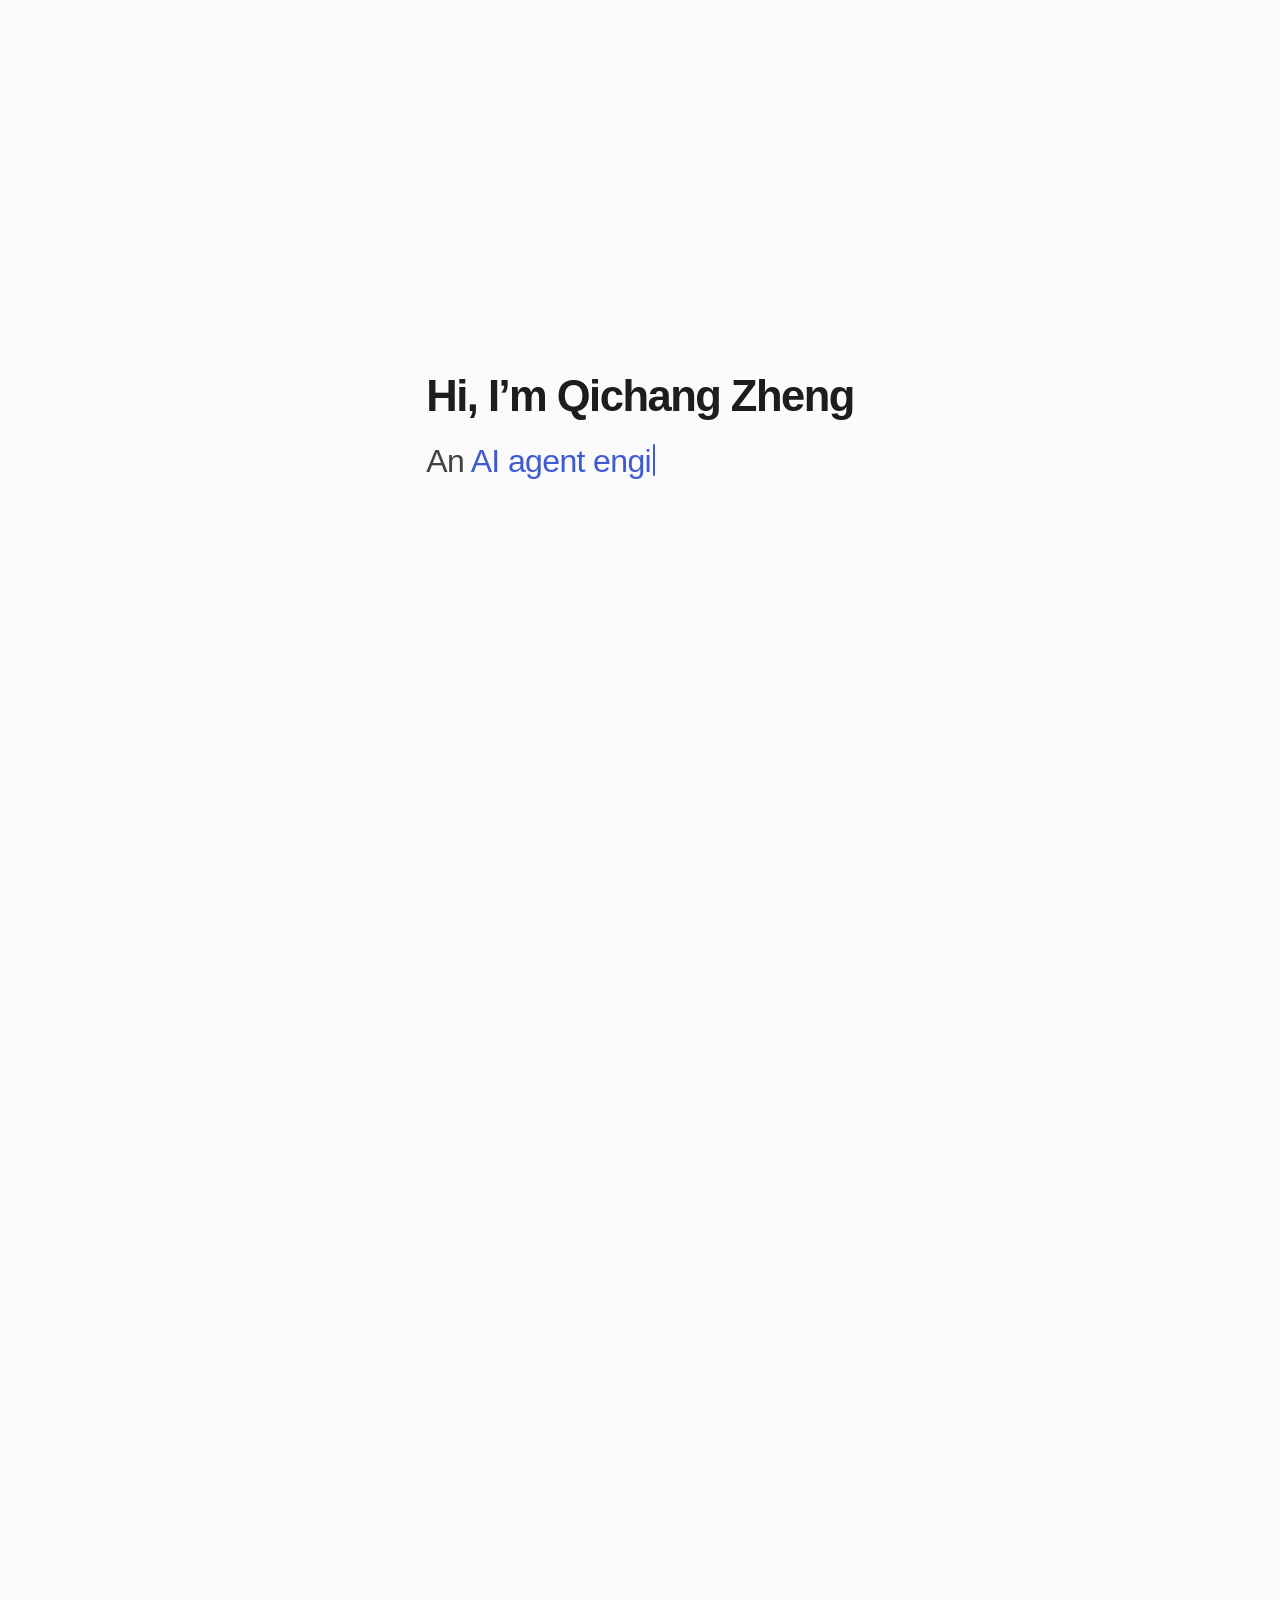
==== commit 057818bc: "Preview: the first screen plays only the threads, at the chapters pace Co-Authored-By: Claude Fable " ====
--- a/index.html
+++ b/index.html
@@ -49,7 +49,7 @@
   <div class="chapter" aria-hidden="true"><span class="chapter-t"></span></div>
   <div class="veil" aria-hidden="true"></div>
 
-  <div class="backdrop" aria-hidden="true"><svg class="diagram" viewBox="-4 4 916 768" preserveAspectRatio="xMidYMid meet" data-fx-entry="15.6" data-fx-loop="15900" data-fx-shake="0,0;50,1;110,-0.85;170,0.62;230,-0.4;290,0.2;360,0" data-fx-swing="0.37,0,0.63,1" data-fx-shake-px="w4:2.2,hero:1.6,mini:2" data-hero-run="7.62" data-built-every="6" data-built-n="3" data-built-run="4.99" aria-hidden="true" focusable="false"><g class="grp g-nac pf"><path class="e dash bound draw" pathLength="1" d="M162 70H444A22 22 0 0 1 466 92V376A22 22 0 0 1 444 398H162A22 22 0 0 1 140 376V92A22 22 0 0 1 162 70Z"/></g><g class="grp g-sbx pf"><path class="e dash bound draw" pathLength="1" d="M508 70H644A22 22 0 0 1 666 92V376A22 22 0 0 1 644 398H508A22 22 0 0 1 486 376V92A22 22 0 0 1 508 70Z"/></g><g class="grp g-fw pf"><path class="e dash bound draw" pathLength="1" d="M698 70H818A22 22 0 0 1 840 92V376A22 22 0 0 1 818 398H698A22 22 0 0 1 676 376V92A22 22 0 0 1 698 70Z"/></g><g class="cl cl-w1"><path class="fx fx-c1cg-0 bead" d="M90 200L166 200" style="stroke-width:15;stroke-dasharray:0.01 144;stroke-dashoffset:3.01px"/><path class="fx fx-c1cg-1 bead" d="M90 200L166 200" style="stroke-width:2.2;stroke-dasharray:24 144;stroke-dashoffset:27px"/><path class="fx fx-c1cg-2 bead" d="M90 200L166 200" style="stroke-width:3;stroke-dasharray:16 144;stroke-dashoffset:19px"/><path class="fx fx-c1cg-3 bead" d="M90 200L166 200" style="stroke-width:4;stroke-dasharray:9 144;stroke-dashoffset:12px"/><path class="fx fx-c1cg-4 bead" d="M90 200L166 200" style="stroke-width:6.4;stroke-dasharray:0.01 144;stroke-dashoffset:3.01px"/><path class="fx fx-c1gr-0 bead" d="M242 200L285 200A5 5 0 0 0 290 195L290 174A5 5 0 0 1 295 169L306 169" style="stroke-width:15;stroke-dasharray:0.01 159;stroke-dashoffset:3.01px"/><path class="fx fx-c1gr-1 bead" d="M242 200L285 200A5 5 0 0 0 290 195L290 174A5 5 0 0 1 295 169L306 169" style="stroke-width:2.2;stroke-dasharray:24 159;stroke-dashoffset:27px"/><path class="fx fx-c1gr-2 bead" d="M242 200L285 200A5 5 0 0 0 290 195L290 174A5 5 0 0 1 295 169L306 169" style="stroke-width:3;stroke-dasharray:16 159;stroke-dashoffset:19px"/><path class="fx fx-c1gr-3 bead" d="M242 200L285 200A5 5 0 0 0 290 195L290 174A5 5 0 0 1 295 169L306 169" style="stroke-width:4;stroke-dasharray:9 159;stroke-dashoffset:12px"/><path class="fx fx-c1gr-4 bead" d="M242 200L285 200A5 5 0 0 0 290 195L290 174A5 5 0 0 1 295 169L306 169" style="stroke-width:6.4;stroke-dasharray:0.01 159;stroke-dashoffset:3.01px"/><path class="fx fx-c1rg-0 bead" d="M306 169L295 169A5 5 0 0 0 290 174L290 195A5 5 0 0 1 285 200L242 200" style="stroke-width:15;stroke-dasharray:0.01 159;stroke-dashoffset:3.01px"/><path class="fx fx-c1rg-1 bead" d="M306 169L295 169A5 5 0 0 0 290 174L290 195A5 5 0 0 1 285 200L242 200" style="stroke-width:2.2;stroke-dasharray:24 159;stroke-dashoffset:27px"/><path class="fx fx-c1rg-2 bead" d="M306 169L295 169A5 5 0 0 0 290 174L290 195A5 5 0 0 1 285 200L242 200" style="stroke-width:3;stroke-dasharray:16 159;stroke-dashoffset:19px"/><path class="fx fx-c1rg-3 bead" d="M306 169L295 169A5 5 0 0 0 290 174L290 195A5 5 0 0 1 285 200L242 200" style="stroke-width:4;stroke-dasharray:9 159;stroke-dashoffset:12px"/><path class="fx fx-c1rg-4 bead" d="M306 169L295 169A5 5 0 0 0 290 174L290 195A5 5 0 0 1 285 200L242 200" style="stroke-width:6.4;stroke-dasharray:0.01 159;stroke-dashoffset:3.01px"/><path class="fx fx-c1gc-0 bead" d="M166 200L90 200" style="stroke-width:15;stroke-dasharray:0.01 144;stroke-dashoffset:3.01px"/><path class="fx fx-c1gc-1 bead" d="M166 200L90 200" style="stroke-width:2.2;stroke-dasharray:24 144;stroke-dashoffset:27px"/><path class="fx fx-c1gc-2 bead" d="M166 200L90 200" style="stroke-width:3;stroke-dasharray:16 144;stroke-dashoffset:19px"/><path class="fx fx-c1gc-3 bead" d="M166 200L90 200" style="stroke-width:4;stroke-dasharray:9 144;stroke-dashoffset:12px"/><path class="fx fx-c1gc-4 bead" d="M166 200L90 200" style="stroke-width:6.4;stroke-dasharray:0.01 144;stroke-dashoffset:3.01px"/><rect class="fx fx-c1cli wave" x="8" y="182" width="88" height="36" rx="10"/><rect class="fx fx-c1gw wave" x="160" y="182" width="88" height="36" rx="10"/><rect class="fx fx-c1rt wave" x="300" y="154" width="104" height="30" rx="9"/><path class="fx fx-c1spg-0 bead" d="M204 212L204 314" style="stroke-width:15;stroke-dasharray:0.01 170;stroke-dashoffset:3.01px"/><path class="fx fx-c1spg-1 bead" d="M204 212L204 314" style="stroke-width:2.2;stroke-dasharray:24 170;stroke-dashoffset:27px"/><path class="fx fx-c1spg-2 bead" d="M204 212L204 314" style="stroke-width:3;stroke-dasharray:16 170;stroke-dashoffset:19px"/><path class="fx fx-c1spg-3 bead" d="M204 212L204 314" style="stroke-width:4;stroke-dasharray:9 170;stroke-dashoffset:12px"/><path class="fx fx-c1spg-4 bead" d="M204 212L204 314" style="stroke-width:6.4;stroke-dasharray:0.01 170;stroke-dashoffset:3.01px"/><path class="fx fx-c1spr-0 bead" d="M368 262L368 314" style="stroke-width:15;stroke-dasharray:0.01 120;stroke-dashoffset:3.01px"/><path class="fx fx-c1spr-1 bead" d="M368 262L368 314" style="stroke-width:2.2;stroke-dasharray:24 120;stroke-dashoffset:27px"/><path class="fx fx-c1spr-2 bead" d="M368 262L368 314" style="stroke-width:3;stroke-dasharray:16 120;stroke-dashoffset:19px"/><path class="fx fx-c1spr-3 bead" d="M368 262L368 314" style="stroke-width:4;stroke-dasharray:9 120;stroke-dashoffset:12px"/><path class="fx fx-c1spr-4 bead" d="M368 262L368 314" style="stroke-width:6.4;stroke-dasharray:0.01 120;stroke-dashoffset:3.01px"/></g><g class="cl cl-w2"><path class="fx fx-c2call-0 bead" d="M408 169L441 169A5 5 0 0 1 446 174L446 195A5 5 0 0 0 451 200L502 200" style="stroke-width:15;stroke-dasharray:0.01 189;stroke-dashoffset:3.01px"/><path class="fx fx-c2call-1 bead" d="M408 169L441 169A5 5 0 0 1 446 174L446 195A5 5 0 0 0 451 200L502 200" style="stroke-width:2.2;stroke-dasharray:24 189;stroke-dashoffset:27px"/><path class="fx fx-c2call-2 bead" d="M408 169L441 169A5 5 0 0 1 446 174L446 195A5 5 0 0 0 451 200L502 200" style="stroke-width:3;stroke-dasharray:16 189;stroke-dashoffset:19px"/><path class="fx fx-c2call-3 bead" d="M408 169L441 169A5 5 0 0 1 446 174L446 195A5 5 0 0 0 451 200L502 200" style="stroke-width:4;stroke-dasharray:9 189;stroke-dashoffset:12px"/><path class="fx fx-c2call-4 bead" d="M408 169L441 169A5 5 0 0 1 446 174L446 195A5 5 0 0 0 451 200L502 200" style="stroke-width:6.4;stroke-dasharray:0.01 189;stroke-dashoffset:3.01px"/><rect class="fx fx-c2ring0 wave" x="581" y="198" width="24" height="20" rx="5"/><rect class="fx fx-c2ring1 wave" x="513" y="228" width="24" height="20" rx="5"/><rect class="fx fx-c2sbx wave" x="496" y="116" width="160" height="152" rx="16"/><path class="fx fx-c2data-0 bead" d="M576 262L576 314" style="stroke-width:15;stroke-dasharray:0.01 120;stroke-dashoffset:3.01px"/><path class="fx fx-c2data-1 bead" d="M576 262L576 314" style="stroke-width:2.2;stroke-dasharray:24 120;stroke-dashoffset:27px"/><path class="fx fx-c2data-2 bead" d="M576 262L576 314" style="stroke-width:3;stroke-dasharray:16 120;stroke-dashoffset:19px"/><path class="fx fx-c2data-3 bead" d="M576 262L576 314" style="stroke-width:4;stroke-dasharray:9 120;stroke-dashoffset:12px"/><path class="fx fx-c2data-4 bead" d="M576 262L576 314" style="stroke-width:6.4;stroke-dasharray:0.01 120;stroke-dashoffset:3.01px"/><rect class="fx fx-c2st wave" x="496" y="308" width="160" height="72" rx="10"/></g><g class="cl cl-w3"><path class="fx fx-c3out-0 bead" d="M650 200L751 200" style="stroke-width:15;stroke-dasharray:0.01 169;stroke-dashoffset:3.01px"/><path class="fx fx-c3out-1 bead" d="M650 200L751 200" style="stroke-width:2.2;stroke-dasharray:24 169;stroke-dashoffset:27px"/><path class="fx fx-c3out-2 bead" d="M650 200L751 200" style="stroke-width:3;stroke-dasharray:16 169;stroke-dashoffset:19px"/><path class="fx fx-c3out-3 bead" d="M650 200L751 200" style="stroke-width:4;stroke-dasharray:9 169;stroke-dashoffset:12px"/><path class="fx fx-c3out-4 bead" d="M650 200L751 200" style="stroke-width:6.4;stroke-dasharray:0.01 169;stroke-dashoffset:3.01px"/><path class="fx fx-c3app-0 bead" d="M765 200L778 200A10 10 0 0 0 788 190L788 46" style="stroke-width:15;stroke-dasharray:0.01 241;stroke-dashoffset:3.01px"/><path class="fx fx-c3app-1 bead" d="M765 200L778 200A10 10 0 0 0 788 190L788 46" style="stroke-width:2.2;stroke-dasharray:24 241;stroke-dashoffset:27px"/><path class="fx fx-c3app-2 bead" d="M765 200L778 200A10 10 0 0 0 788 190L788 46" style="stroke-width:3;stroke-dasharray:16 241;stroke-dashoffset:19px"/><path class="fx fx-c3app-3 bead" d="M765 200L778 200A10 10 0 0 0 788 190L788 46" style="stroke-width:4;stroke-dasharray:9 241;stroke-dashoffset:12px"/><path class="fx fx-c3app-4 bead" d="M765 200L778 200A10 10 0 0 0 788 190L788 46" style="stroke-width:6.4;stroke-dasharray:0.01 241;stroke-dashoffset:3.01px"/><path class="fx fx-c3net-0 bead" d="M765 200L900 200" style="stroke-width:15;stroke-dasharray:0.01 203;stroke-dashoffset:3.01px"/><path class="fx fx-c3net-1 bead" d="M765 200L900 200" style="stroke-width:2.2;stroke-dasharray:24 203;stroke-dashoffset:27px"/><path class="fx fx-c3net-2 bead" d="M765 200L900 200" style="stroke-width:3;stroke-dasharray:16 203;stroke-dashoffset:19px"/><path class="fx fx-c3net-3 bead" d="M765 200L900 200" style="stroke-width:4;stroke-dasharray:9 203;stroke-dashoffset:12px"/><path class="fx fx-c3net-4 bead" d="M765 200L900 200" style="stroke-width:6.4;stroke-dasharray:0.01 203;stroke-dashoffset:3.01px"/><rect class="fx fx-c3fw wave" x="745" y="187" width="26" height="26" rx="13"/><rect class="fx fx-c3vault wave" x="731" y="314" width="54" height="54" rx="12"/><rect class="fx fx-c3app wave" x="696" y="16" width="112" height="36" rx="10"/></g><g class="grp ic g-nac"><path class="e draw" pathLength="1" style="--dd:0.52s" d="M104 200H181.55"/><path class="e draw" pathLength="1" style="--dd:0.56s" d="M197.55 140.8H189.55a8 8 0 0 0 -8 8V232.7a8 8 0 0 0 8 8H197.55"/><path class="e draw" pathLength="1" style="--dd:0.60s" d="M408.45 140.8H416.45a8 8 0 0 1 8 8V232.7a8 8 0 0 1 -8 8H408.45"/><path class="e draw" pathLength="1" style="--dd:0.64s" d="M424.45 200H476"/></g><g class="grp ic g-sbx"><path class="e draw" pathLength="1" style="--dd:0.68s" d="M476 200H500.4"/><path class="e draw" pathLength="1" style="--dd:0.72s" d="M651.6 200H671"/></g><g class="grp g-fw"><path class="e draw" pathLength="1" style="--dd:0.76s" d="M671 200H745"/><path class="e draw" pathLength="1" style="--dd:0.80s" d="M771 200H900"/><path class="n draw" pathLength="1" style="--dd:0.86s" d="M758 106H758A9 9 0 0 1 767 115V172A9 9 0 0 1 758 181H758A9 9 0 0 1 749 172V115A9 9 0 0 1 758 106Z"/><path class="n draw" pathLength="1" style="--dd:0.92s" d="M758 219H758A9 9 0 0 1 767 228V285A9 9 0 0 1 758 294H758A9 9 0 0 1 749 285V228A9 9 0 0 1 758 219Z"/><path class="n draw" pathLength="1" style="--dd:0.98s" d="M745 200a13 13 0 1 1 26 0a13 13 0 1 1 -26 0z"/><path class="e draw" pathLength="1" style="--dd:1.02s" d="M758 294V314"/><path class="n draw" pathLength="1" style="--dd:1.08s" d="M743 314H773A12 12 0 0 1 785 326V356A12 12 0 0 1 773 368H743A12 12 0 0 1 731 356V326A12 12 0 0 1 743 314Z"/><path class="e draw" pathLength="1" style="--dd:1.12s" d="M750.5 334a7.5 7.5 0 1 1 15 0a7.5 7.5 0 1 1 -15 0z"/><path class="e draw" pathLength="1" style="--dd:1.16s" d="M758 341.5V357"/></g><g class="cl cl-hero"><path class="fx fx-hreq-0 bead" d="M104 200L173.55 200A8 8 0 0 0 181.55 192L181.55 148.8A8 8 0 0 1 189.55 140.8L416.45 140.8A8 8 0 0 1 424.45 148.8L424.45 192A8 8 0 0 0 432.45 200L900 200" style="stroke-width:15;stroke-dasharray:0.01 969;stroke-dashoffset:3.01px"/><path class="fx fx-hreq-1 bead" d="M104 200L173.55 200A8 8 0 0 0 181.55 192L181.55 148.8A8 8 0 0 1 189.55 140.8L416.45 140.8A8 8 0 0 1 424.45 148.8L424.45 192A8 8 0 0 0 432.45 200L900 200" style="stroke-width:2.2;stroke-dasharray:24 969;stroke-dashoffset:27px"/><path class="fx fx-hreq-2 bead" d="M104 200L173.55 200A8 8 0 0 0 181.55 192L181.55 148.8A8 8 0 0 1 189.55 140.8L416.45 140.8A8 8 0 0 1 424.45 148.8L424.45 192A8 8 0 0 0 432.45 200L900 200" style="stroke-width:3;stroke-dasharray:16 969;stroke-dashoffset:19px"/><path class="fx fx-hreq-3 bead" d="M104 200L173.55 200A8 8 0 0 0 181.55 192L181.55 148.8A8 8 0 0 1 189.55 140.8L416.45 140.8A8 8 0 0 1 424.45 148.8L424.45 192A8 8 0 0 0 432.45 200L900 200" style="stroke-width:4;stroke-dasharray:9 969;stroke-dashoffset:12px"/><path class="fx fx-hreq-4 bead" d="M104 200L173.55 200A8 8 0 0 0 181.55 192L181.55 148.8A8 8 0 0 1 189.55 140.8L416.45 140.8A8 8 0 0 1 424.45 148.8L424.45 192A8 8 0 0 0 432.45 200L900 200" style="stroke-width:6.4;stroke-dasharray:0.01 969;stroke-dashoffset:3.01px"/></g><g class="grp dt g-nac"><path class="n draw" pathLength="1" style="--dd:0.06s" d="M18 182H86A10 10 0 0 1 96 192V208A10 10 0 0 1 86 218H18A10 10 0 0 1 8 208V192A10 10 0 0 1 18 182Z"/><text class="lbl" x="52" y="200" data-zh="客户端">Clients</text></g><g class="grp dt g-nac"><path class="n draw" pathLength="1" style="--dd:0.12s" d="M170 182H238A10 10 0 0 1 248 192V208A10 10 0 0 1 238 218H170A10 10 0 0 1 160 208V192A10 10 0 0 1 170 182Z"/><text class="lbl" x="204" y="200" data-zh="网关">Gateway</text></g><g class="grp dt g-nac"><path class="n tint draw" pathLength="1" style="--dd:0.42s" d="M296 116H440A16 16 0 0 1 456 132V252A16 16 0 0 1 440 268H296A16 16 0 0 1 280 252V132A16 16 0 0 1 296 116Z"/><text class="lbl cap" x="300" y="140" data-zh="调度">Scheduler</text></g><g class="grp g-nac core" style="--shut: translate(-357.45px, -171.85px) scale(1.85); --k: 1.85"><path class="n dash" d="M318 164H406A8 8 0 0 1 414 172V186A8 8 0 0 1 406 194H318A8 8 0 0 1 310 186V172A8 8 0 0 1 318 164Z"/><g class="cl cl-w1"><path class="fx fx-c1scale lit scale" d="M318 164H406A8 8 0 0 1 414 172V186A8 8 0 0 1 406 194H318A8 8 0 0 1 310 186V172A8 8 0 0 1 318 164Z"/></g><path class="n draw" pathLength="1" style="--dd:0.18s" d="M313 159H401A8 8 0 0 1 409 167V181A8 8 0 0 1 401 189H313A8 8 0 0 1 305 181V167A8 8 0 0 1 313 159Z"/><!--C01--><path class="n draw" pathLength="1" style="--dd:0.24s" d="M308 154H396A8 8 0 0 1 404 162V176A8 8 0 0 1 396 184H308A8 8 0 0 1 300 176V162A8 8 0 0 1 308 154Z"/><g class="cl cl-w1"><path class="fx fx-c1rtlit lit" d="M308 154H396A8 8 0 0 1 404 162V176A8 8 0 0 1 396 184H308A8 8 0 0 1 300 176V162A8 8 0 0 1 308 154Z"/></g><path class="n dash" d="M318 218H406A8 8 0 0 1 414 226V240A8 8 0 0 1 406 248H318A8 8 0 0 1 310 240V226A8 8 0 0 1 318 218Z"/><!--C12--><path class="n draw" pathLength="1" style="--dd:0.30s" d="M313 213H401A8 8 0 0 1 409 221V235A8 8 0 0 1 401 243H313A8 8 0 0 1 305 235V221A8 8 0 0 1 313 213Z"/><!--C11--><path class="n draw" pathLength="1" style="--dd:0.36s" d="M308 208H396A8 8 0 0 1 404 216V230A8 8 0 0 1 396 238H308A8 8 0 0 1 300 230V216A8 8 0 0 1 308 208Z"/><!--C10--></g><g class="grp dt g-nac"><text class="lbl" x="352" y="169" data-zh="运行时">Runtime</text><text class="lbl" x="352" y="223" data-zh="运行时">Runtime</text></g><g class="grp dt g-sbx"><path class="n tint draw" pathLength="1" style="--dd:0.48s" d="M512 116H640A16 16 0 0 1 656 132V252A16 16 0 0 1 640 268H512A16 16 0 0 1 496 252V132A16 16 0 0 1 512 116Z"/><text class="lbl cap" x="513" y="140" data-zh="沙箱">Sandboxes</text></g><g class="grp g-sbx core" style="--shut: translate(-115.20px, -49.60px) scale(1.2); --k: 1.2"><path class="n slot draw busy" pathLength="1" style="--dd:0.55s" d="M518 168H532A5 5 0 0 1 537 173V183A5 5 0 0 1 532 188H518A5 5 0 0 1 513 183V173A5 5 0 0 1 518 168Z"/><path class="n slot draw" pathLength="1" style="--dd:0.58s" d="M552 168H566A5 5 0 0 1 571 173V183A5 5 0 0 1 566 188H552A5 5 0 0 1 547 183V173A5 5 0 0 1 552 168Z"/><path class="n slot draw busy" pathLength="1" style="--dd:0.61s" d="M586 168H600A5 5 0 0 1 605 173V183A5 5 0 0 1 600 188H586A5 5 0 0 1 581 183V173A5 5 0 0 1 586 168Z"/><path class="n slot draw" pathLength="1" style="--dd:0.64s" d="M620 168H634A5 5 0 0 1 639 173V183A5 5 0 0 1 634 188H620A5 5 0 0 1 615 183V173A5 5 0 0 1 620 168Z"/><path class="n slot draw" pathLength="1" style="--dd:0.67s" d="M518 198H532A5 5 0 0 1 537 203V213A5 5 0 0 1 532 218H518A5 5 0 0 1 513 213V203A5 5 0 0 1 518 198Z"/><path class="n slot draw busy" pathLength="1" style="--dd:0.70s" d="M552 198H566A5 5 0 0 1 571 203V213A5 5 0 0 1 566 218H552A5 5 0 0 1 547 213V203A5 5 0 0 1 552 198Z"/><path class="n slot draw" pathLength="1" style="--dd:0.73s" d="M586 198H600A5 5 0 0 1 605 203V213A5 5 0 0 1 600 218H586A5 5 0 0 1 581 213V203A5 5 0 0 1 586 198Z"/><path class="n slot draw" pathLength="1" style="--dd:0.76s" d="M620 198H634A5 5 0 0 1 639 203V213A5 5 0 0 1 634 218H620A5 5 0 0 1 615 213V203A5 5 0 0 1 620 198Z"/><path class="n slot draw" pathLength="1" style="--dd:0.79s" d="M518 228H532A5 5 0 0 1 537 233V243A5 5 0 0 1 532 248H518A5 5 0 0 1 513 243V233A5 5 0 0 1 518 228Z"/><path class="n slot draw" pathLength="1" style="--dd:0.82s" d="M552 228H566A5 5 0 0 1 571 233V243A5 5 0 0 1 566 248H552A5 5 0 0 1 547 243V233A5 5 0 0 1 552 228Z"/><path class="n slot draw" pathLength="1" style="--dd:0.85s" d="M586 228H600A5 5 0 0 1 605 233V243A5 5 0 0 1 600 248H586A5 5 0 0 1 581 243V233A5 5 0 0 1 586 228Z"/><path class="n slot draw busy" pathLength="1" style="--dd:0.88s" d="M620 228H634A5 5 0 0 1 639 233V243A5 5 0 0 1 634 248H620A5 5 0 0 1 615 243V233A5 5 0 0 1 620 228Z"/></g><g class="grp dt g-sbx"><path class="n draw" pathLength="1" style="--dd:1.22s" d="M506 308H646A10 10 0 0 1 656 318V370A10 10 0 0 1 646 380H506A10 10 0 0 1 496 370V318A10 10 0 0 1 506 308Z"/><path class="n draw" pathLength="1" style="--dd:1.28s" d="M496 344H656"/><text class="lbl" x="576" y="326">JuiceFS</text><text class="lbl" x="576" y="362" data-zh="对象存储">Object storage</text></g><g class="grp dt g-fw"><text class="lbl" x="716" y="144" data-zh="防火墙">Firewall</text><text class="lbl" x="812" y="341">Vault</text></g><g class="grp dt g-fw"><path class="n draw" pathLength="1" style="--dd:1.34s" d="M706 16H798A10 10 0 0 1 808 26V42A10 10 0 0 1 798 52H706A10 10 0 0 1 696 42V26A10 10 0 0 1 706 16Z"/><text class="lbl" x="752" y="34" data-zh="外部应用">Other apps</text></g><g class="grp dt g-nac"><path class="n draw" pathLength="1" style="--dd:1.40s" d="M170 308H446A10 10 0 0 1 456 318V334A10 10 0 0 1 446 344H170A10 10 0 0 1 160 334V318A10 10 0 0 1 170 308Z"/><text class="lbl st" x="176" y="326" data-zh="追踪">Tracing</text><path class="span" d="M236 318H436"/><path class="span" d="M262 326H420"/><path class="span" d="M300 334H372"/><g class="cl cl-w1"><path class="fx fx-c1span0 span-fx" d="M236 318H436" style="stroke-dasharray:200 200;stroke-dashoffset:200px"/></g><g class="cl cl-w1"><path class="fx fx-c1span1 span-fx" d="M262 326H420" style="stroke-dasharray:158 158;stroke-dashoffset:158px"/></g><g class="cl cl-w1"><path class="fx fx-c1span2 span-fx" d="M300 334H372" style="stroke-dasharray:72 72;stroke-dashoffset:72px"/></g></g><g class="grp dt g-nac"><path class="e draw" pathLength="1" style="--dd:1.44s" d="M96 200H160"/></g><g class="grp dt g-nac"><path class="e draw" pathLength="1" style="--dd:1.48s" d="M248 200H280"/></g><g class="grp dt g-nac g-sbx"><path class="e draw" pathLength="1" style="--dd:1.52s" d="M456 200H496"/></g><g class="grp dt g-sbx g-fw"><path class="e draw" pathLength="1" style="--dd:1.56s" d="M656 200H696"/></g><g class="grp g-fw"><text class="lbl end" x="900" y="184" data-zh="互联网">Internet</text></g><g class="grp dt g-nac"><path class="e dash" style="--dd:1.60s" d="M204 218V308"/></g><g class="grp dt g-nac"><path class="e dash" style="--dd:1.64s" d="M368 268V308"/></g><g class="grp dt g-sbx"><path class="e draw" pathLength="1" style="--dd:1.68s" d="M576 268V308"/></g><g class="grp dt g-fw"><path class="e draw" pathLength="1" style="--dd:1.72s" d="M778 200a10 10 0 0 0 10 -10V52"/></g><g class="cl cl-w1"><path class="fx fx-c1gwlit lit" d="M170 182H238A10 10 0 0 1 248 192V208A10 10 0 0 1 238 218H170A10 10 0 0 1 160 208V192A10 10 0 0 1 170 182Z"/></g><g class="cl cl-w2"><path class="fx fx-c2slot0 claim" d="M586 198H600A5 5 0 0 1 605 203V213A5 5 0 0 1 600 218H586A5 5 0 0 1 581 213V203A5 5 0 0 1 586 198Z"/><path class="fx fx-c2slot1 claim" d="M518 228H532A5 5 0 0 1 537 233V243A5 5 0 0 1 532 248H518A5 5 0 0 1 513 243V233A5 5 0 0 1 518 228Z"/><path class="fx fx-c2store lit" d="M506 308H646A10 10 0 0 1 656 318V370A10 10 0 0 1 646 380H506A10 10 0 0 1 496 370V318A10 10 0 0 1 506 308Z"/></g><g class="cl cl-w3"><path class="fx fx-c3cred-0 bead" d="M758 320L758 207" style="stroke-width:15;stroke-dasharray:0.01 181;stroke-dashoffset:3.01px"/><path class="fx fx-c3cred-1 bead" d="M758 320L758 207" style="stroke-width:2.2;stroke-dasharray:24 181;stroke-dashoffset:27px"/><path class="fx fx-c3cred-2 bead" d="M758 320L758 207" style="stroke-width:3;stroke-dasharray:16 181;stroke-dashoffset:19px"/><path class="fx fx-c3cred-3 bead" d="M758 320L758 207" style="stroke-width:4;stroke-dasharray:9 181;stroke-dashoffset:12px"/><path class="fx fx-c3cred-4 bead" d="M758 320L758 207" style="stroke-width:6.4;stroke-dasharray:0.01 181;stroke-dashoffset:3.01px"/><path class="fx fx-c3fwlit lit" d="M758 187H758A13 13 0 0 1 771 200V200A13 13 0 0 1 758 213H758A13 13 0 0 1 745 200V200A13 13 0 0 1 758 187Z"/><path class="fx fx-c3vlit lit" d="M743 314H773A12 12 0 0 1 785 326V356A12 12 0 0 1 773 368H743A12 12 0 0 1 731 356V326A12 12 0 0 1 743 314Z"/><path class="fx fx-c3alit lit" d="M706 16H798A10 10 0 0 1 808 26V42A10 10 0 0 1 798 52H706A10 10 0 0 1 696 42V26A10 10 0 0 1 706 16Z"/></g><g class="cl cl-hero"><path class="fx fx-hpfnac lit pfl" d="M162 70H444A22 22 0 0 1 466 92V376A22 22 0 0 1 444 398H162A22 22 0 0 1 140 376V92A22 22 0 0 1 162 70Z"/><path class="fx fx-hpfsbx lit pfl" d="M508 70H644A22 22 0 0 1 666 92V376A22 22 0 0 1 644 398H508A22 22 0 0 1 486 376V92A22 22 0 0 1 508 70Z"/><path class="fx fx-hpffw lit pfl" d="M698 70H818A22 22 0 0 1 840 92V376A22 22 0 0 1 818 398H698A22 22 0 0 1 676 376V92A22 22 0 0 1 698 70Z"/></g><g class="cl cl-built"><path class="fx fx-hbl0 lit pfl" d="M162 70H444A22 22 0 0 1 466 92V376A22 22 0 0 1 444 398H162A22 22 0 0 1 140 376V92A22 22 0 0 1 162 70Z"/><path class="fx fx-hbl1 lit pfl" d="M508 70H644A22 22 0 0 1 666 92V376A22 22 0 0 1 644 398H508A22 22 0 0 1 486 376V92A22 22 0 0 1 508 70Z"/><path class="fx fx-hbl2 lit pfl" d="M698 70H818A22 22 0 0 1 840 92V376A22 22 0 0 1 818 398H698A22 22 0 0 1 676 376V92A22 22 0 0 1 698 70Z"/></g><g class="grp g-built"><path class="e built dash" d="M462 526L462 450A10 10 0 0 0 452 440L313 440A10 10 0 0 1 303 430L303 398"/><circle class="bdot" cx="303" cy="398" r="3"/><path class="e built dash" d="M488 526L488 434A10 10 0 0 1 498 424L566 424A10 10 0 0 0 576 414L576 398"/><circle class="bdot" cx="576" cy="398" r="3"/><path class="e built dash" d="M514 526L514 450A10 10 0 0 1 524 440L748 440A10 10 0 0 0 758 430L758 398"/><circle class="bdot" cx="758" cy="398" r="3"/></g><g class="cl cl-built"><path class="fx fx-hb0-0 bead" d="M462 526L462 450A10 10 0 0 0 452 440L313 440A10 10 0 0 1 303 430L303 398" style="stroke-width:15;stroke-dasharray:0.01 346;stroke-dashoffset:3.01px"/><path class="fx fx-hb0-1 bead" d="M462 526L462 450A10 10 0 0 0 452 440L313 440A10 10 0 0 1 303 430L303 398" style="stroke-width:2.2;stroke-dasharray:24 346;stroke-dashoffset:27px"/><path class="fx fx-hb0-2 bead" d="M462 526L462 450A10 10 0 0 0 452 440L313 440A10 10 0 0 1 303 430L303 398" style="stroke-width:3;stroke-dasharray:16 346;stroke-dashoffset:19px"/><path class="fx fx-hb0-3 bead" d="M462 526L462 450A10 10 0 0 0 452 440L313 440A10 10 0 0 1 303 430L303 398" style="stroke-width:4;stroke-dasharray:9 346;stroke-dashoffset:12px"/><path class="fx fx-hb0-4 bead" d="M462 526L462 450A10 10 0 0 0 452 440L313 440A10 10 0 0 1 303 430L303 398" style="stroke-width:6.4;stroke-dasharray:0.01 346;stroke-dashoffset:3.01px"/><path class="fx fx-hb1-0 bead" d="M488 526L488 434A10 10 0 0 1 498 424L566 424A10 10 0 0 0 576 414L576 398" style="stroke-width:15;stroke-dasharray:0.01 275;stroke-dashoffset:3.01px"/><path class="fx fx-hb1-1 bead" d="M488 526L488 434A10 10 0 0 1 498 424L566 424A10 10 0 0 0 576 414L576 398" style="stroke-width:2.2;stroke-dasharray:24 275;stroke-dashoffset:27px"/><path class="fx fx-hb1-2 bead" d="M488 526L488 434A10 10 0 0 1 498 424L566 424A10 10 0 0 0 576 414L576 398" style="stroke-width:3;stroke-dasharray:16 275;stroke-dashoffset:19px"/><path class="fx fx-hb1-3 bead" d="M488 526L488 434A10 10 0 0 1 498 424L566 424A10 10 0 0 0 576 414L576 398" style="stroke-width:4;stroke-dasharray:9 275;stroke-dashoffset:12px"/><path class="fx fx-hb1-4 bead" d="M488 526L488 434A10 10 0 0 1 498 424L566 424A10 10 0 0 0 576 414L576 398" style="stroke-width:6.4;stroke-dasharray:0.01 275;stroke-dashoffset:3.01px"/><path class="fx fx-hb2-0 bead" d="M514 526L514 450A10 10 0 0 1 524 440L748 440A10 10 0 0 0 758 430L758 398" style="stroke-width:15;stroke-dasharray:0.01 431;stroke-dashoffset:3.01px"/><path class="fx fx-hb2-1 bead" d="M514 526L514 450A10 10 0 0 1 524 440L748 440A10 10 0 0 0 758 430L758 398" style="stroke-width:2.2;stroke-dasharray:24 431;stroke-dashoffset:27px"/><path class="fx fx-hb2-2 bead" d="M514 526L514 450A10 10 0 0 1 524 440L748 440A10 10 0 0 0 758 430L758 398" style="stroke-width:3;stroke-dasharray:16 431;stroke-dashoffset:19px"/><path class="fx fx-hb2-3 bead" d="M514 526L514 450A10 10 0 0 1 524 440L748 440A10 10 0 0 0 758 430L758 398" style="stroke-width:4;stroke-dasharray:9 431;stroke-dashoffset:12px"/><path class="fx fx-hb2-4 bead" d="M514 526L514 450A10 10 0 0 1 524 440L748 440A10 10 0 0 0 758 430L758 398" style="stroke-width:6.4;stroke-dasharray:0.01 431;stroke-dashoffset:3.01px"/></g><g class="grp g-team pf"><path class="e dash bound draw" pathLength="1" d="M150 464H826A22 22 0 0 1 848 486V740A22 22 0 0 1 826 762H150A22 22 0 0 1 128 740V486A22 22 0 0 1 150 464Z"/></g><g class="grp ic g-team" style="--shut: translate(43px, -22px)"><path class="n draw" pathLength="1" style="--dd:2.50s" d="M302 548H588A10 10 0 0 1 598 558V576A10 10 0 0 1 588 586H302A10 10 0 0 1 292 576V558A10 10 0 0 1 302 548Z"/><path class="e draw" pathLength="1" style="--dd:2.54s" d="M365 586V604"/><path class="e draw" pathLength="1" style="--dd:2.58s" d="M525 586V604"/><path class="n tint draw" pathLength="1" style="--dd:2.64s" d="M308 604H422A16 16 0 0 1 438 620V728A16 16 0 0 1 422 744H308A16 16 0 0 1 292 728V620A16 16 0 0 1 308 604Z"/><path class="n agent draw" pathLength="1" style="--dd:2.70s" d="M313 638H417A9 9 0 0 1 426 647V657A9 9 0 0 1 417 666H313A9 9 0 0 1 304 657V647A9 9 0 0 1 313 638Z"/><path class="n agent draw" pathLength="1" style="--dd:2.76s" d="M313 672H417A9 9 0 0 1 426 681V691A9 9 0 0 1 417 700H313A9 9 0 0 1 304 691V681A9 9 0 0 1 313 672Z"/><path class="n agent sleep dash" d="M313 706H417A9 9 0 0 1 426 715V725A9 9 0 0 1 417 734H313A9 9 0 0 1 304 725V715A9 9 0 0 1 313 706Z"/><path class="n tint draw" pathLength="1" style="--dd:2.82s" d="M468 604H582A16 16 0 0 1 598 620V728A16 16 0 0 1 582 744H468A16 16 0 0 1 452 728V620A16 16 0 0 1 468 604Z"/><path class="n agent draw" pathLength="1" style="--dd:2.88s" d="M473 638H577A9 9 0 0 1 586 647V657A9 9 0 0 1 577 666H473A9 9 0 0 1 464 657V647A9 9 0 0 1 473 638Z"/><path class="n agent draw" pathLength="1" style="--dd:2.94s" d="M473 672H577A9 9 0 0 1 586 681V691A9 9 0 0 1 577 700H473A9 9 0 0 1 464 691V681A9 9 0 0 1 473 672Z"/><path class="n agent sleep dash" d="M473 706H577A9 9 0 0 1 586 715V725A9 9 0 0 1 577 734H473A9 9 0 0 1 464 725V715A9 9 0 0 1 473 706Z"/></g><g class="grp dt g-team"><path class="e draw" pathLength="1" style="--dd:1.04s" d="M343 530V548"/><path class="e draw" pathLength="1" style="--dd:1.08s" d="M445 530V548"/><path class="e draw" pathLength="1" style="--dd:1.12s" d="M547 530V548"/><path class="e draw" pathLength="1" style="--dd:1.16s" d="M365 586V604"/><path class="e draw" pathLength="1" style="--dd:1.20s" d="M525 586V604"/><path class="e draw" pathLength="1" style="--dd:1.24s" d="M268 567H292"/><path class="e draw" pathLength="1" style="--dd:1.28s" d="M598 567H642"/><path class="e dash" style="--dd:1.32s" d="M598 686H642"/><text class="lbl ssh" x="620" y="672">SSH</text><path class="n draw" pathLength="1" style="--dd:1.38s" d="M302 548H588A10 10 0 0 1 598 558V576A10 10 0 0 1 588 586H302A10 10 0 0 1 292 576V558A10 10 0 0 1 302 548Z"/><text class="lbl" x="445" y="562" data-zh="控制平面">Control plane</text><g class="live"><circle class="fx fx-hopring-x298b hop-ring" cx="298" cy="585.17" r="3"/><circle class="fx fx-hopring-x432b hop-ring" cx="432" cy="586.00" r="3"/><circle class="fx fx-hopring-x458b hop-ring" cx="458" cy="586.00" r="3"/><circle class="fx fx-hopring-x547t hop-ring" cx="547" cy="548.00" r="3"/></g><path class="e dash hostframe" style="--dd:1.42s" d="M306 597H584A21 21 0 0 1 605 618V732A21 21 0 0 1 584 753H306A21 21 0 0 1 285 732V618A21 21 0 0 1 306 597Z"/><rect class="frame-bg" x="417" y="747" width="56" height="12"/><text class="lbl cap frame" x="445" y="753" data-zh="宿主机">Host</text><path class="n tint draw" pathLength="1" style="--dd:1.48s" d="M308 604H422A16 16 0 0 1 438 620V728A16 16 0 0 1 422 744H308A16 16 0 0 1 292 728V620A16 16 0 0 1 308 604Z"/><text class="lbl cap host" x="307" y="623" data-zh="用户 A 的容器">User A's container</text><path class="n agent sleep dash" d="M313 706H417A9 9 0 0 1 426 715V725A9 9 0 0 1 417 734H313A9 9 0 0 1 304 725V715A9 9 0 0 1 313 706Z"/><text class="lbl zname" x="367" y="720" data-zh="测试员">Tester</text><text class="lbl zz" x="373" y="720" data-zh="休眠">asleep</text><path class="n tint draw" pathLength="1" style="--dd:1.66s" d="M468 604H582A16 16 0 0 1 598 620V728A16 16 0 0 1 582 744H468A16 16 0 0 1 452 728V620A16 16 0 0 1 468 604Z"/><text class="lbl cap host" x="467" y="623" data-zh="用户 B 的容器">User B's container</text><path class="n draw" pathLength="1" style="--dd:1.84s" d="M313 504H373A8 8 0 0 1 381 512V522A8 8 0 0 1 373 530H313A8 8 0 0 1 305 522V512A8 8 0 0 1 313 504Z"/><text class="lbl" x="343" y="517" data-zh="网页">Web</text><path class="n draw" pathLength="1" style="--dd:1.90s" d="M403 504H487A8 8 0 0 1 495 512V522A8 8 0 0 1 487 530H403A8 8 0 0 1 395 522V512A8 8 0 0 1 403 504Z"/><text class="lbl" x="445" y="517" data-zh="手机 App">Mobile app</text><path class="n tint draw" pathLength="1" style="--dd:2.02s" d="M164 504H252A16 16 0 0 1 268 520V728A16 16 0 0 1 252 744H164A16 16 0 0 1 148 728V520A16 16 0 0 1 164 504Z"/><text class="lbl cap" x="162" y="524">Claude</text><text dy="1.25em" class="lbl cap" x="162" y="524" data-zh="号池">account pool</text><path class="n slot acct draw" pathLength="1" style="--dd:2.12s" d="M168 560H196A6 6 0 0 1 202 566V576A6 6 0 0 1 196 582H168A6 6 0 0 1 162 576V566A6 6 0 0 1 168 560Z"/><path class="acct-name" d="M183 571H193"/><path class="n slot acct draw" pathLength="1" style="--dd:2.15s" d="M220 560H248A6 6 0 0 1 254 566V576A6 6 0 0 1 248 582H220A6 6 0 0 1 214 576V566A6 6 0 0 1 220 560Z"/><path class="acct-name" d="M235 571H245"/><path class="n slot acct draw" pathLength="1" style="--dd:2.18s" d="M168 596H196A6 6 0 0 1 202 602V612A6 6 0 0 1 196 618H168A6 6 0 0 1 162 612V602A6 6 0 0 1 168 596Z"/><path class="acct-name" d="M183 607H193"/><path class="n slot acct off dash" d="M220 596H248A6 6 0 0 1 254 602V612A6 6 0 0 1 248 618H220A6 6 0 0 1 214 612V602A6 6 0 0 1 220 596Z"/><path class="acct-name off" d="M235 607H245"/><path class="n slot acct draw" pathLength="1" style="--dd:2.24s" d="M168 632H196A6 6 0 0 1 202 638V648A6 6 0 0 1 196 654H168A6 6 0 0 1 162 648V638A6 6 0 0 1 168 632Z"/><path class="acct-name" d="M183 643H193"/><path class="n slot acct draw" pathLength="1" style="--dd:2.27s" d="M220 632H248A6 6 0 0 1 254 638V648A6 6 0 0 1 248 654H220A6 6 0 0 1 214 648V638A6 6 0 0 1 220 632Z"/><path class="acct-name" d="M235 643H245"/><path class="n slot acct off dash" d="M168 668H196A6 6 0 0 1 202 674V684A6 6 0 0 1 196 690H168A6 6 0 0 1 162 684V674A6 6 0 0 1 168 668Z"/><path class="acct-name off" d="M183 679H193"/><path class="n slot acct draw" pathLength="1" style="--dd:2.33s" d="M220 668H248A6 6 0 0 1 254 674V684A6 6 0 0 1 248 690H220A6 6 0 0 1 214 684V674A6 6 0 0 1 220 668Z"/><path class="acct-name" d="M235 679H245"/><path class="n slot acct draw" pathLength="1" style="--dd:2.36s" d="M168 704H196A6 6 0 0 1 202 710V720A6 6 0 0 1 196 726H168A6 6 0 0 1 162 720V710A6 6 0 0 1 168 704Z"/><path class="acct-name" d="M183 715H193"/><path class="n slot acct off dash" d="M220 704H248A6 6 0 0 1 254 710V720A6 6 0 0 1 248 726H220A6 6 0 0 1 214 720V710A6 6 0 0 1 220 704Z"/><path class="acct-name off" d="M235 715H245"/><g class="leds"><circle class="fx fx-led0 led" cx="173" cy="571" r="4.5"/><circle class="fx fx-led1 led" cx="225" cy="571" r="4.5"/><circle class="fx fx-led2 led" cx="173" cy="607" r="4.5"/><circle class="led off" cx="225" cy="607" r="4.5"/><circle class="fx fx-led4 led" cx="173" cy="643" r="4.5"/><circle class="fx fx-led5 led" cx="225" cy="643" r="4.5"/><circle class="led off" cx="173" cy="679" r="4.5"/><circle class="fx fx-led7 led" cx="225" cy="679" r="4.5"/><circle class="fx fx-led8 led" cx="173" cy="715" r="4.5"/><circle class="led off" cx="225" cy="715" r="4.5"/></g><path class="n tint draw" pathLength="1" style="--dd:2.08s" d="M658 504H812A16 16 0 0 1 828 520V570A16 16 0 0 1 812 586H658A16 16 0 0 1 642 570V520A16 16 0 0 1 658 504Z"/><text class="lbl cap" x="656" y="518" data-zh="凭证与权限">Credentials &amp;</text><text dy="1.25em" class="lbl cap" x="656" y="518" data-zh="按用户隔离">permissions, per user</text><path class="n slot draw" pathLength="1" style="--dd:2.14s" d="M662 553H723A6 6 0 0 1 729 559V570A6 6 0 0 1 723 576H662A6 6 0 0 1 656 570V559A6 6 0 0 1 662 553Z"/><text class="lbl cap mid" x="692.5" y="564.5" data-zh="用户 A">User A</text><path class="n slot draw" pathLength="1" style="--dd:2.20s" d="M747 553H808A6 6 0 0 1 814 559V570A6 6 0 0 1 808 576H747A6 6 0 0 1 741 570V559A6 6 0 0 1 747 553Z"/><text class="lbl cap mid" x="777.5" y="564.5" data-zh="用户 B">User B</text><path class="n tint draw" pathLength="1" style="--dd:2.26s" d="M658 604H812A16 16 0 0 1 828 620V728A16 16 0 0 1 812 744H658A16 16 0 0 1 642 728V620A16 16 0 0 1 658 604Z"/><text class="lbl cap" x="656" y="623" data-zh="计算机器">Compute machines</text><text dy="1.25em" class="lbl cap" x="656" y="623" data-zh="编译 / 测试 / 集群">build / test / clusters</text><path class="n slot draw" pathLength="1" style="--dd:2.32s" d="M717 674H753A5 5 0 0 1 758 679V693A5 5 0 0 1 753 698H717A5 5 0 0 1 712 693V679A5 5 0 0 1 717 674Z"/><path class="acct-name" d="M721 683H741M721 689H741"/><g class="live"><path class="fx fx-lit-m01 lit" d="M717 674H753A5 5 0 0 1 758 679V693A5 5 0 0 1 753 698H717A5 5 0 0 1 712 693V679A5 5 0 0 1 717 674Z"/></g><path class="n slot draw" pathLength="1" style="--dd:2.35s" d="M773 674H809A5 5 0 0 1 814 679V693A5 5 0 0 1 809 698H773A5 5 0 0 1 768 693V679A5 5 0 0 1 773 674Z"/><path class="acct-name" d="M777 683H797M777 689H797"/><path class="n slot draw" pathLength="1" style="--dd:2.38s" d="M661 706H697A5 5 0 0 1 702 711V725A5 5 0 0 1 697 730H661A5 5 0 0 1 656 725V711A5 5 0 0 1 661 706Z"/><path class="acct-name" d="M665 715H685M665 721H685"/><path class="n slot draw" pathLength="1" style="--dd:2.41s" d="M717 706H753A5 5 0 0 1 758 711V725A5 5 0 0 1 753 730H717A5 5 0 0 1 712 725V711A5 5 0 0 1 717 706Z"/><path class="acct-name" d="M721 715H741M721 721H741"/><path class="n slot draw" pathLength="1" style="--dd:2.44s" d="M773 706H809A5 5 0 0 1 814 711V725A5 5 0 0 1 809 730H773A5 5 0 0 1 768 725V711A5 5 0 0 1 773 706Z"/><path class="acct-name" d="M777 715H797M777 721H797"/><g class="leds"><circle class="mled" cx="749" cy="686" r="2.5"/><circle class="mled" cx="805" cy="686" r="2.5"/><circle class="mled" cx="693" cy="718" r="2.5"/><circle class="mled" cx="749" cy="718" r="2.5"/><circle class="mled" cx="805" cy="718" r="2.5"/></g><g class="live"><circle class="fx fx-mled-m01 mled-on" cx="749" cy="686" r="2.5"/></g><g class="live beams"><g class="comet"><path class="fx fx-beam0-13 beam l13" d="M414 686L426 686A6 6 0 0 0 432 680L432 583A6 6 0 0 0 426 577L304 577A6 6 0 0 0 298 583L298 646A6 6 0 0 0 304 652L316 652" style="stroke-dasharray:22.4 588;stroke-dashoffset:25.4px"/><path class="fx fx-beam0-12 beam l12" d="M414 686L426 686A6 6 0 0 0 432 680L432 583A6 6 0 0 0 426 577L304 577A6 6 0 0 0 298 583L298 646A6 6 0 0 0 304 652L316 652" style="stroke-dasharray:20.78 588;stroke-dashoffset:23.78px"/><path class="fx fx-beam0-11 beam l11" d="M414 686L426 686A6 6 0 0 0 432 680L432 583A6 6 0 0 0 426 577L304 577A6 6 0 0 0 298 583L298 646A6 6 0 0 0 304 652L316 652" style="stroke-dasharray:19.16 588;stroke-dashoffset:22.16px"/><path class="fx fx-beam0-10 beam l10" d="M414 686L426 686A6 6 0 0 0 432 680L432 583A6 6 0 0 0 426 577L304 577A6 6 0 0 0 298 583L298 646A6 6 0 0 0 304 652L316 652" style="stroke-dasharray:17.56 588;stroke-dashoffset:20.56px"/><path class="fx fx-beam0-9 beam l9" d="M414 686L426 686A6 6 0 0 0 432 680L432 583A6 6 0 0 0 426 577L304 577A6 6 0 0 0 298 583L298 646A6 6 0 0 0 304 652L316 652" style="stroke-dasharray:15.94 588;stroke-dashoffset:18.94px"/><path class="fx fx-beam0-8 beam l8" d="M414 686L426 686A6 6 0 0 0 432 680L432 583A6 6 0 0 0 426 577L304 577A6 6 0 0 0 298 583L298 646A6 6 0 0 0 304 652L316 652" style="stroke-dasharray:14.32 588;stroke-dashoffset:17.32px"/><path class="fx fx-beam0-7 beam l7" d="M414 686L426 686A6 6 0 0 0 432 680L432 583A6 6 0 0 0 426 577L304 577A6 6 0 0 0 298 583L298 646A6 6 0 0 0 304 652L316 652" style="stroke-dasharray:12.7 588;stroke-dashoffset:15.7px"/><path class="fx fx-beam0-6 beam l6" d="M414 686L426 686A6 6 0 0 0 432 680L432 583A6 6 0 0 0 426 577L304 577A6 6 0 0 0 298 583L298 646A6 6 0 0 0 304 652L316 652" style="stroke-dasharray:11.1 588;stroke-dashoffset:14.1px"/><path class="fx fx-beam0-5 beam l5" d="M414 686L426 686A6 6 0 0 0 432 680L432 583A6 6 0 0 0 426 577L304 577A6 6 0 0 0 298 583L298 646A6 6 0 0 0 304 652L316 652" style="stroke-dasharray:9.48 588;stroke-dashoffset:12.48px"/><path class="fx fx-beam0-4 beam l4" d="M414 686L426 686A6 6 0 0 0 432 680L432 583A6 6 0 0 0 426 577L304 577A6 6 0 0 0 298 583L298 646A6 6 0 0 0 304 652L316 652" style="stroke-dasharray:7.86 588;stroke-dashoffset:10.86px"/><path class="fx fx-beam0-3 beam l3" d="M414 686L426 686A6 6 0 0 0 432 680L432 583A6 6 0 0 0 426 577L304 577A6 6 0 0 0 298 583L298 646A6 6 0 0 0 304 652L316 652" style="stroke-dasharray:6.24 588;stroke-dashoffset:9.24px"/><path class="fx fx-beam0-2 beam l2" d="M414 686L426 686A6 6 0 0 0 432 680L432 583A6 6 0 0 0 426 577L304 577A6 6 0 0 0 298 583L298 646A6 6 0 0 0 304 652L316 652" style="stroke-dasharray:4.64 588;stroke-dashoffset:7.64px"/><path class="fx fx-beam0-1 beam l1" d="M414 686L426 686A6 6 0 0 0 432 680L432 583A6 6 0 0 0 426 577L304 577A6 6 0 0 0 298 583L298 646A6 6 0 0 0 304 652L316 652" style="stroke-dasharray:3.02 588;stroke-dashoffset:6.02px"/><path class="fx fx-beam0-0 beam l0" d="M414 686L426 686A6 6 0 0 0 432 680L432 583A6 6 0 0 0 426 577L304 577A6 6 0 0 0 298 583L298 646A6 6 0 0 0 304 652L316 652" style="stroke-dasharray:1.4 588;stroke-dashoffset:4.4px"/></g><g class="comet"><path class="fx fx-beam1-13 beam l13" d="M316 652L304 652A6 6 0 0 1 298 646L298 583A6 6 0 0 1 304 577L452 577A6 6 0 0 1 458 583L458 646A6 6 0 0 0 464 652L476 652" style="stroke-dasharray:22.4 580;stroke-dashoffset:25.4px"/><path class="fx fx-beam1-12 beam l12" d="M316 652L304 652A6 6 0 0 1 298 646L298 583A6 6 0 0 1 304 577L452 577A6 6 0 0 1 458 583L458 646A6 6 0 0 0 464 652L476 652" style="stroke-dasharray:20.78 580;stroke-dashoffset:23.78px"/><path class="fx fx-beam1-11 beam l11" d="M316 652L304 652A6 6 0 0 1 298 646L298 583A6 6 0 0 1 304 577L452 577A6 6 0 0 1 458 583L458 646A6 6 0 0 0 464 652L476 652" style="stroke-dasharray:19.16 580;stroke-dashoffset:22.16px"/><path class="fx fx-beam1-10 beam l10" d="M316 652L304 652A6 6 0 0 1 298 646L298 583A6 6 0 0 1 304 577L452 577A6 6 0 0 1 458 583L458 646A6 6 0 0 0 464 652L476 652" style="stroke-dasharray:17.56 580;stroke-dashoffset:20.56px"/><path class="fx fx-beam1-9 beam l9" d="M316 652L304 652A6 6 0 0 1 298 646L298 583A6 6 0 0 1 304 577L452 577A6 6 0 0 1 458 583L458 646A6 6 0 0 0 464 652L476 652" style="stroke-dasharray:15.94 580;stroke-dashoffset:18.94px"/><path class="fx fx-beam1-8 beam l8" d="M316 652L304 652A6 6 0 0 1 298 646L298 583A6 6 0 0 1 304 577L452 577A6 6 0 0 1 458 583L458 646A6 6 0 0 0 464 652L476 652" style="stroke-dasharray:14.32 580;stroke-dashoffset:17.32px"/><path class="fx fx-beam1-7 beam l7" d="M316 652L304 652A6 6 0 0 1 298 646L298 583A6 6 0 0 1 304 577L452 577A6 6 0 0 1 458 583L458 646A6 6 0 0 0 464 652L476 652" style="stroke-dasharray:12.7 580;stroke-dashoffset:15.7px"/><path class="fx fx-beam1-6 beam l6" d="M316 652L304 652A6 6 0 0 1 298 646L298 583A6 6 0 0 1 304 577L452 577A6 6 0 0 1 458 583L458 646A6 6 0 0 0 464 652L476 652" style="stroke-dasharray:11.1 580;stroke-dashoffset:14.1px"/><path class="fx fx-beam1-5 beam l5" d="M316 652L304 652A6 6 0 0 1 298 646L298 583A6 6 0 0 1 304 577L452 577A6 6 0 0 1 458 583L458 646A6 6 0 0 0 464 652L476 652" style="stroke-dasharray:9.48 580;stroke-dashoffset:12.48px"/><path class="fx fx-beam1-4 beam l4" d="M316 652L304 652A6 6 0 0 1 298 646L298 583A6 6 0 0 1 304 577L452 577A6 6 0 0 1 458 583L458 646A6 6 0 0 0 464 652L476 652" style="stroke-dasharray:7.86 580;stroke-dashoffset:10.86px"/><path class="fx fx-beam1-3 beam l3" d="M316 652L304 652A6 6 0 0 1 298 646L298 583A6 6 0 0 1 304 577L452 577A6 6 0 0 1 458 583L458 646A6 6 0 0 0 464 652L476 652" style="stroke-dasharray:6.24 580;stroke-dashoffset:9.24px"/><path class="fx fx-beam1-2 beam l2" d="M316 652L304 652A6 6 0 0 1 298 646L298 583A6 6 0 0 1 304 577L452 577A6 6 0 0 1 458 583L458 646A6 6 0 0 0 464 652L476 652" style="stroke-dasharray:4.64 580;stroke-dashoffset:7.64px"/><path class="fx fx-beam1-1 beam l1" d="M316 652L304 652A6 6 0 0 1 298 646L298 583A6 6 0 0 1 304 577L452 577A6 6 0 0 1 458 583L458 646A6 6 0 0 0 464 652L476 652" style="stroke-dasharray:3.02 580;stroke-dashoffset:6.02px"/><path class="fx fx-beam1-0 beam l0" d="M316 652L304 652A6 6 0 0 1 298 646L298 583A6 6 0 0 1 304 577L452 577A6 6 0 0 1 458 583L458 646A6 6 0 0 0 464 652L476 652" style="stroke-dasharray:1.4 580;stroke-dashoffset:4.4px"/></g><g class="comet"><path class="fx fx-beam2-13 beam l13" d="M574 686L668 686" style="stroke-dasharray:22.4 338;stroke-dashoffset:25.4px"/><path class="fx fx-beam2-12 beam l12" d="M574 686L668 686" style="stroke-dasharray:20.78 338;stroke-dashoffset:23.78px"/><path class="fx fx-beam2-11 beam l11" d="M574 686L668 686" style="stroke-dasharray:19.16 338;stroke-dashoffset:22.16px"/><path class="fx fx-beam2-10 beam l10" d="M574 686L668 686" style="stroke-dasharray:17.56 338;stroke-dashoffset:20.56px"/><path class="fx fx-beam2-9 beam l9" d="M574 686L668 686" style="stroke-dasharray:15.94 338;stroke-dashoffset:18.94px"/><path class="fx fx-beam2-8 beam l8" d="M574 686L668 686" style="stroke-dasharray:14.32 338;stroke-dashoffset:17.32px"/><path class="fx fx-beam2-7 beam l7" d="M574 686L668 686" style="stroke-dasharray:12.7 338;stroke-dashoffset:15.7px"/><path class="fx fx-beam2-6 beam l6" d="M574 686L668 686" style="stroke-dasharray:11.1 338;stroke-dashoffset:14.1px"/><path class="fx fx-beam2-5 beam l5" d="M574 686L668 686" style="stroke-dasharray:9.48 338;stroke-dashoffset:12.48px"/><path class="fx fx-beam2-4 beam l4" d="M574 686L668 686" style="stroke-dasharray:7.86 338;stroke-dashoffset:10.86px"/><path class="fx fx-beam2-3 beam l3" d="M574 686L668 686" style="stroke-dasharray:6.24 338;stroke-dashoffset:9.24px"/><path class="fx fx-beam2-2 beam l2" d="M574 686L668 686" style="stroke-dasharray:4.64 338;stroke-dashoffset:7.64px"/><path class="fx fx-beam2-1 beam l1" d="M574 686L668 686" style="stroke-dasharray:3.02 338;stroke-dashoffset:6.02px"/><path class="fx fx-beam2-0 beam l0" d="M574 686L668 686" style="stroke-dasharray:1.4 338;stroke-dashoffset:4.4px"/></g><g class="comet"><path class="fx fx-beam3-13 beam l13" d="M547 520L547 571A6 6 0 0 1 541 577L464 577A6 6 0 0 0 458 583L458 714A6 6 0 0 0 464 720L476 720" style="stroke-dasharray:22.4 543;stroke-dashoffset:25.4px"/><path class="fx fx-beam3-12 beam l12" d="M547 520L547 571A6 6 0 0 1 541 577L464 577A6 6 0 0 0 458 583L458 714A6 6 0 0 0 464 720L476 720" style="stroke-dasharray:20.78 543;stroke-dashoffset:23.78px"/><path class="fx fx-beam3-11 beam l11" d="M547 520L547 571A6 6 0 0 1 541 577L464 577A6 6 0 0 0 458 583L458 714A6 6 0 0 0 464 720L476 720" style="stroke-dasharray:19.16 543;stroke-dashoffset:22.16px"/><path class="fx fx-beam3-10 beam l10" d="M547 520L547 571A6 6 0 0 1 541 577L464 577A6 6 0 0 0 458 583L458 714A6 6 0 0 0 464 720L476 720" style="stroke-dasharray:17.56 543;stroke-dashoffset:20.56px"/><path class="fx fx-beam3-9 beam l9" d="M547 520L547 571A6 6 0 0 1 541 577L464 577A6 6 0 0 0 458 583L458 714A6 6 0 0 0 464 720L476 720" style="stroke-dasharray:15.94 543;stroke-dashoffset:18.94px"/><path class="fx fx-beam3-8 beam l8" d="M547 520L547 571A6 6 0 0 1 541 577L464 577A6 6 0 0 0 458 583L458 714A6 6 0 0 0 464 720L476 720" style="stroke-dasharray:14.32 543;stroke-dashoffset:17.32px"/><path class="fx fx-beam3-7 beam l7" d="M547 520L547 571A6 6 0 0 1 541 577L464 577A6 6 0 0 0 458 583L458 714A6 6 0 0 0 464 720L476 720" style="stroke-dasharray:12.7 543;stroke-dashoffset:15.7px"/><path class="fx fx-beam3-6 beam l6" d="M547 520L547 571A6 6 0 0 1 541 577L464 577A6 6 0 0 0 458 583L458 714A6 6 0 0 0 464 720L476 720" style="stroke-dasharray:11.1 543;stroke-dashoffset:14.1px"/><path class="fx fx-beam3-5 beam l5" d="M547 520L547 571A6 6 0 0 1 541 577L464 577A6 6 0 0 0 458 583L458 714A6 6 0 0 0 464 720L476 720" style="stroke-dasharray:9.48 543;stroke-dashoffset:12.48px"/><path class="fx fx-beam3-4 beam l4" d="M547 520L547 571A6 6 0 0 1 541 577L464 577A6 6 0 0 0 458 583L458 714A6 6 0 0 0 464 720L476 720" style="stroke-dasharray:7.86 543;stroke-dashoffset:10.86px"/><path class="fx fx-beam3-3 beam l3" d="M547 520L547 571A6 6 0 0 1 541 577L464 577A6 6 0 0 0 458 583L458 714A6 6 0 0 0 464 720L476 720" style="stroke-dasharray:6.24 543;stroke-dashoffset:9.24px"/><path class="fx fx-beam3-2 beam l2" d="M547 520L547 571A6 6 0 0 1 541 577L464 577A6 6 0 0 0 458 583L458 714A6 6 0 0 0 464 720L476 720" style="stroke-dasharray:4.64 543;stroke-dashoffset:7.64px"/><path class="fx fx-beam3-1 beam l1" d="M547 520L547 571A6 6 0 0 1 541 577L464 577A6 6 0 0 0 458 583L458 714A6 6 0 0 0 464 720L476 720" style="stroke-dasharray:3.02 543;stroke-dashoffset:6.02px"/><path class="fx fx-beam3-0 beam l0" d="M547 520L547 571A6 6 0 0 1 541 577L464 577A6 6 0 0 0 458 583L458 714A6 6 0 0 0 464 720L476 720" style="stroke-dasharray:1.4 543;stroke-dashoffset:4.4px"/></g></g><g class="talker"><g class="live"><rect class="fx fx-wave-a0 wave" x="304" y="638" width="122" height="28" rx="9"/></g><path class="n agent draw" pathLength="1" style="--dd:1.54s" d="M313 638H417A9 9 0 0 1 426 647V657A9 9 0 0 1 417 666H313A9 9 0 0 1 304 657V647A9 9 0 0 1 313 638Z"/><g class="live"><path class="fx fx-lit-a0 lit" d="M313 638H417A9 9 0 0 1 426 647V657A9 9 0 0 1 417 666H313A9 9 0 0 1 304 657V647A9 9 0 0 1 313 638Z"/></g><text class="lbl" x="365" y="652" data-zh="技术负责人">Tech lead</text></g><g class="talker"><g class="live"><rect class="fx fx-wave-a1 wave" x="304" y="672" width="122" height="28" rx="9"/></g><path class="n agent draw" pathLength="1" style="--dd:1.60s" d="M313 672H417A9 9 0 0 1 426 681V691A9 9 0 0 1 417 700H313A9 9 0 0 1 304 691V681A9 9 0 0 1 313 672Z"/><g class="live"><path class="fx fx-lit-a1 lit" d="M313 672H417A9 9 0 0 1 426 681V691A9 9 0 0 1 417 700H313A9 9 0 0 1 304 691V681A9 9 0 0 1 313 672Z"/></g><text class="lbl" x="365" y="686" data-zh="架构专家">Architect</text></g><g class="talker"><g class="live"><rect class="fx fx-wave-b0 wave" x="464" y="638" width="122" height="28" rx="9"/></g><path class="n agent draw" pathLength="1" style="--dd:1.72s" d="M473 638H577A9 9 0 0 1 586 647V657A9 9 0 0 1 577 666H473A9 9 0 0 1 464 657V647A9 9 0 0 1 473 638Z"/><g class="live"><path class="fx fx-lit-b0 lit" d="M473 638H577A9 9 0 0 1 586 647V657A9 9 0 0 1 577 666H473A9 9 0 0 1 464 657V647A9 9 0 0 1 473 638Z"/></g><text class="lbl" x="525" y="652" data-zh="产品负责人">Product lead</text></g><g class="talker"><g class="live"><rect class="fx fx-wave-b1 wave" x="464" y="672" width="122" height="28" rx="9"/></g><path class="n agent draw" pathLength="1" style="--dd:1.78s" d="M473 672H577A9 9 0 0 1 586 681V691A9 9 0 0 1 577 700H473A9 9 0 0 1 464 691V681A9 9 0 0 1 473 672Z"/><g class="live"><path class="fx fx-lit-b1 lit" d="M473 672H577A9 9 0 0 1 586 681V691A9 9 0 0 1 577 700H473A9 9 0 0 1 464 691V681A9 9 0 0 1 473 672Z"/></g><text class="lbl" x="525" y="686" data-zh="安全专家">Security</text></g><g class="talker"><g class="live"><rect class="fx fx-wave-b2 wave" x="464" y="706" width="122" height="28" rx="9"/></g><path class="n agent sleep dash" d="M473 706H577A9 9 0 0 1 586 715V725A9 9 0 0 1 577 734H473A9 9 0 0 1 464 725V715A9 9 0 0 1 473 706Z"/><text class="lbl zname" x="527" y="720" data-zh="分析师">Analyst</text><text class="lbl zz" x="533" y="720" data-zh="休眠">asleep</text><g class="live wakeg"><path class="fx fx-wake-b2 wake" d="M473 706H577A9 9 0 0 1 586 715V725A9 9 0 0 1 577 734H473A9 9 0 0 1 464 725V715A9 9 0 0 1 473 706Z"/></g><g class="live"><path class="fx fx-lit-b2 lit" d="M473 706H577A9 9 0 0 1 586 715V725A9 9 0 0 1 577 734H473A9 9 0 0 1 464 725V715A9 9 0 0 1 473 706Z"/></g><g class="live wakeg"><text class="fx fx-waket-b2 lbl wake-t" x="525" y="720" data-zh="分析师">Analyst</text></g></g><g class="talker"><g class="live"><rect class="fx fx-wave-feishu wave" x="509" y="504" width="76" height="26" rx="8"/></g><path class="n draw" pathLength="1" style="--dd:1.96s" d="M517 504H577A8 8 0 0 1 585 512V522A8 8 0 0 1 577 530H517A8 8 0 0 1 509 522V512A8 8 0 0 1 517 504Z"/><g class="live"><path class="fx fx-lit-feishu lit" d="M517 504H577A8 8 0 0 1 585 512V522A8 8 0 0 1 577 530H517A8 8 0 0 1 509 522V512A8 8 0 0 1 517 504Z"/></g><text class="lbl" x="547" y="517" data-zh="飞书">Feishu</text></g><g class="talker"><g class="live"><rect class="fx fx-wave-m00 wave" x="656" y="674" width="46" height="24" rx="5"/></g><path class="n slot draw" pathLength="1" style="--dd:2.29s" d="M661 674H697A5 5 0 0 1 702 679V693A5 5 0 0 1 697 698H661A5 5 0 0 1 656 693V679A5 5 0 0 1 661 674Z"/><path class="acct-name" d="M665 683H685M665 689H685"/><g class="live"><path class="fx fx-lit-m00 lit" d="M661 674H697A5 5 0 0 1 702 679V693A5 5 0 0 1 697 698H661A5 5 0 0 1 656 693V679A5 5 0 0 1 661 674Z"/></g><g class="leds"><circle class="mled" cx="693" cy="686" r="2.5"/></g><g class="live"><circle class="fx fx-mled-m00 mled-on" cx="693" cy="686" r="2.5"/></g></g></g><g class="grp g-nac pn"><text class="lbl pname" x="162" y="70">North Agent Cloud</text></g><g class="grp g-sbx pn"><text class="lbl pname" x="508" y="70">North Sandbox</text></g><g class="grp g-fw pn"><text class="lbl pname" x="698" y="70">North Firewall</text></g><g class="grp g-team pn"><text class="lbl pname" x="150" y="464">Agent Team</text></g></svg></div>
+  <div class="backdrop" aria-hidden="true"><svg class="diagram" viewBox="-4 4 916 768" preserveAspectRatio="xMidYMid meet" data-fx-entry="15.6" data-fx-loop="15900" data-fx-shake="0,0;50,1;110,-0.85;170,0.62;230,-0.4;290,0.2;360,0" data-fx-swing="0.37,0,0.63,1" data-fx-shake-px="w4:2.2,hero:1.6,mini:2" data-hero-run="7.62" data-built-every="6" data-built-n="3" data-built-run="4.02" aria-hidden="true" focusable="false"><g class="grp g-nac pf"><path class="e dash bound draw" pathLength="1" d="M162 70H444A22 22 0 0 1 466 92V376A22 22 0 0 1 444 398H162A22 22 0 0 1 140 376V92A22 22 0 0 1 162 70Z"/></g><g class="grp g-sbx pf"><path class="e dash bound draw" pathLength="1" d="M508 70H644A22 22 0 0 1 666 92V376A22 22 0 0 1 644 398H508A22 22 0 0 1 486 376V92A22 22 0 0 1 508 70Z"/></g><g class="grp g-fw pf"><path class="e dash bound draw" pathLength="1" d="M698 70H818A22 22 0 0 1 840 92V376A22 22 0 0 1 818 398H698A22 22 0 0 1 676 376V92A22 22 0 0 1 698 70Z"/></g><g class="cl cl-w1"><path class="fx fx-c1cg-0 bead" d="M90 200L166 200" style="stroke-width:15;stroke-dasharray:0.01 144;stroke-dashoffset:3.01px"/><path class="fx fx-c1cg-1 bead" d="M90 200L166 200" style="stroke-width:2.2;stroke-dasharray:24 144;stroke-dashoffset:27px"/><path class="fx fx-c1cg-2 bead" d="M90 200L166 200" style="stroke-width:3;stroke-dasharray:16 144;stroke-dashoffset:19px"/><path class="fx fx-c1cg-3 bead" d="M90 200L166 200" style="stroke-width:4;stroke-dasharray:9 144;stroke-dashoffset:12px"/><path class="fx fx-c1cg-4 bead" d="M90 200L166 200" style="stroke-width:6.4;stroke-dasharray:0.01 144;stroke-dashoffset:3.01px"/><path class="fx fx-c1gr-0 bead" d="M242 200L285 200A5 5 0 0 0 290 195L290 174A5 5 0 0 1 295 169L306 169" style="stroke-width:15;stroke-dasharray:0.01 159;stroke-dashoffset:3.01px"/><path class="fx fx-c1gr-1 bead" d="M242 200L285 200A5 5 0 0 0 290 195L290 174A5 5 0 0 1 295 169L306 169" style="stroke-width:2.2;stroke-dasharray:24 159;stroke-dashoffset:27px"/><path class="fx fx-c1gr-2 bead" d="M242 200L285 200A5 5 0 0 0 290 195L290 174A5 5 0 0 1 295 169L306 169" style="stroke-width:3;stroke-dasharray:16 159;stroke-dashoffset:19px"/><path class="fx fx-c1gr-3 bead" d="M242 200L285 200A5 5 0 0 0 290 195L290 174A5 5 0 0 1 295 169L306 169" style="stroke-width:4;stroke-dasharray:9 159;stroke-dashoffset:12px"/><path class="fx fx-c1gr-4 bead" d="M242 200L285 200A5 5 0 0 0 290 195L290 174A5 5 0 0 1 295 169L306 169" style="stroke-width:6.4;stroke-dasharray:0.01 159;stroke-dashoffset:3.01px"/><path class="fx fx-c1rg-0 bead" d="M306 169L295 169A5 5 0 0 0 290 174L290 195A5 5 0 0 1 285 200L242 200" style="stroke-width:15;stroke-dasharray:0.01 159;stroke-dashoffset:3.01px"/><path class="fx fx-c1rg-1 bead" d="M306 169L295 169A5 5 0 0 0 290 174L290 195A5 5 0 0 1 285 200L242 200" style="stroke-width:2.2;stroke-dasharray:24 159;stroke-dashoffset:27px"/><path class="fx fx-c1rg-2 bead" d="M306 169L295 169A5 5 0 0 0 290 174L290 195A5 5 0 0 1 285 200L242 200" style="stroke-width:3;stroke-dasharray:16 159;stroke-dashoffset:19px"/><path class="fx fx-c1rg-3 bead" d="M306 169L295 169A5 5 0 0 0 290 174L290 195A5 5 0 0 1 285 200L242 200" style="stroke-width:4;stroke-dasharray:9 159;stroke-dashoffset:12px"/><path class="fx fx-c1rg-4 bead" d="M306 169L295 169A5 5 0 0 0 290 174L290 195A5 5 0 0 1 285 200L242 200" style="stroke-width:6.4;stroke-dasharray:0.01 159;stroke-dashoffset:3.01px"/><path class="fx fx-c1gc-0 bead" d="M166 200L90 200" style="stroke-width:15;stroke-dasharray:0.01 144;stroke-dashoffset:3.01px"/><path class="fx fx-c1gc-1 bead" d="M166 200L90 200" style="stroke-width:2.2;stroke-dasharray:24 144;stroke-dashoffset:27px"/><path class="fx fx-c1gc-2 bead" d="M166 200L90 200" style="stroke-width:3;stroke-dasharray:16 144;stroke-dashoffset:19px"/><path class="fx fx-c1gc-3 bead" d="M166 200L90 200" style="stroke-width:4;stroke-dasharray:9 144;stroke-dashoffset:12px"/><path class="fx fx-c1gc-4 bead" d="M166 200L90 200" style="stroke-width:6.4;stroke-dasharray:0.01 144;stroke-dashoffset:3.01px"/><rect class="fx fx-c1cli wave" x="8" y="182" width="88" height="36" rx="10"/><rect class="fx fx-c1gw wave" x="160" y="182" width="88" height="36" rx="10"/><rect class="fx fx-c1rt wave" x="300" y="154" width="104" height="30" rx="9"/><path class="fx fx-c1spg-0 bead" d="M204 212L204 314" style="stroke-width:15;stroke-dasharray:0.01 170;stroke-dashoffset:3.01px"/><path class="fx fx-c1spg-1 bead" d="M204 212L204 314" style="stroke-width:2.2;stroke-dasharray:24 170;stroke-dashoffset:27px"/><path class="fx fx-c1spg-2 bead" d="M204 212L204 314" style="stroke-width:3;stroke-dasharray:16 170;stroke-dashoffset:19px"/><path class="fx fx-c1spg-3 bead" d="M204 212L204 314" style="stroke-width:4;stroke-dasharray:9 170;stroke-dashoffset:12px"/><path class="fx fx-c1spg-4 bead" d="M204 212L204 314" style="stroke-width:6.4;stroke-dasharray:0.01 170;stroke-dashoffset:3.01px"/><path class="fx fx-c1spr-0 bead" d="M368 262L368 314" style="stroke-width:15;stroke-dasharray:0.01 120;stroke-dashoffset:3.01px"/><path class="fx fx-c1spr-1 bead" d="M368 262L368 314" style="stroke-width:2.2;stroke-dasharray:24 120;stroke-dashoffset:27px"/><path class="fx fx-c1spr-2 bead" d="M368 262L368 314" style="stroke-width:3;stroke-dasharray:16 120;stroke-dashoffset:19px"/><path class="fx fx-c1spr-3 bead" d="M368 262L368 314" style="stroke-width:4;stroke-dasharray:9 120;stroke-dashoffset:12px"/><path class="fx fx-c1spr-4 bead" d="M368 262L368 314" style="stroke-width:6.4;stroke-dasharray:0.01 120;stroke-dashoffset:3.01px"/></g><g class="cl cl-w2"><path class="fx fx-c2call-0 bead" d="M408 169L441 169A5 5 0 0 1 446 174L446 195A5 5 0 0 0 451 200L502 200" style="stroke-width:15;stroke-dasharray:0.01 189;stroke-dashoffset:3.01px"/><path class="fx fx-c2call-1 bead" d="M408 169L441 169A5 5 0 0 1 446 174L446 195A5 5 0 0 0 451 200L502 200" style="stroke-width:2.2;stroke-dasharray:24 189;stroke-dashoffset:27px"/><path class="fx fx-c2call-2 bead" d="M408 169L441 169A5 5 0 0 1 446 174L446 195A5 5 0 0 0 451 200L502 200" style="stroke-width:3;stroke-dasharray:16 189;stroke-dashoffset:19px"/><path class="fx fx-c2call-3 bead" d="M408 169L441 169A5 5 0 0 1 446 174L446 195A5 5 0 0 0 451 200L502 200" style="stroke-width:4;stroke-dasharray:9 189;stroke-dashoffset:12px"/><path class="fx fx-c2call-4 bead" d="M408 169L441 169A5 5 0 0 1 446 174L446 195A5 5 0 0 0 451 200L502 200" style="stroke-width:6.4;stroke-dasharray:0.01 189;stroke-dashoffset:3.01px"/><rect class="fx fx-c2ring0 wave" x="581" y="198" width="24" height="20" rx="5"/><rect class="fx fx-c2ring1 wave" x="513" y="228" width="24" height="20" rx="5"/><rect class="fx fx-c2sbx wave" x="496" y="116" width="160" height="152" rx="16"/><path class="fx fx-c2data-0 bead" d="M576 262L576 314" style="stroke-width:15;stroke-dasharray:0.01 120;stroke-dashoffset:3.01px"/><path class="fx fx-c2data-1 bead" d="M576 262L576 314" style="stroke-width:2.2;stroke-dasharray:24 120;stroke-dashoffset:27px"/><path class="fx fx-c2data-2 bead" d="M576 262L576 314" style="stroke-width:3;stroke-dasharray:16 120;stroke-dashoffset:19px"/><path class="fx fx-c2data-3 bead" d="M576 262L576 314" style="stroke-width:4;stroke-dasharray:9 120;stroke-dashoffset:12px"/><path class="fx fx-c2data-4 bead" d="M576 262L576 314" style="stroke-width:6.4;stroke-dasharray:0.01 120;stroke-dashoffset:3.01px"/><rect class="fx fx-c2st wave" x="496" y="308" width="160" height="72" rx="10"/></g><g class="cl cl-w3"><path class="fx fx-c3out-0 bead" d="M650 200L751 200" style="stroke-width:15;stroke-dasharray:0.01 169;stroke-dashoffset:3.01px"/><path class="fx fx-c3out-1 bead" d="M650 200L751 200" style="stroke-width:2.2;stroke-dasharray:24 169;stroke-dashoffset:27px"/><path class="fx fx-c3out-2 bead" d="M650 200L751 200" style="stroke-width:3;stroke-dasharray:16 169;stroke-dashoffset:19px"/><path class="fx fx-c3out-3 bead" d="M650 200L751 200" style="stroke-width:4;stroke-dasharray:9 169;stroke-dashoffset:12px"/><path class="fx fx-c3out-4 bead" d="M650 200L751 200" style="stroke-width:6.4;stroke-dasharray:0.01 169;stroke-dashoffset:3.01px"/><path class="fx fx-c3app-0 bead" d="M765 200L778 200A10 10 0 0 0 788 190L788 46" style="stroke-width:15;stroke-dasharray:0.01 241;stroke-dashoffset:3.01px"/><path class="fx fx-c3app-1 bead" d="M765 200L778 200A10 10 0 0 0 788 190L788 46" style="stroke-width:2.2;stroke-dasharray:24 241;stroke-dashoffset:27px"/><path class="fx fx-c3app-2 bead" d="M765 200L778 200A10 10 0 0 0 788 190L788 46" style="stroke-width:3;stroke-dasharray:16 241;stroke-dashoffset:19px"/><path class="fx fx-c3app-3 bead" d="M765 200L778 200A10 10 0 0 0 788 190L788 46" style="stroke-width:4;stroke-dasharray:9 241;stroke-dashoffset:12px"/><path class="fx fx-c3app-4 bead" d="M765 200L778 200A10 10 0 0 0 788 190L788 46" style="stroke-width:6.4;stroke-dasharray:0.01 241;stroke-dashoffset:3.01px"/><path class="fx fx-c3net-0 bead" d="M765 200L900 200" style="stroke-width:15;stroke-dasharray:0.01 203;stroke-dashoffset:3.01px"/><path class="fx fx-c3net-1 bead" d="M765 200L900 200" style="stroke-width:2.2;stroke-dasharray:24 203;stroke-dashoffset:27px"/><path class="fx fx-c3net-2 bead" d="M765 200L900 200" style="stroke-width:3;stroke-dasharray:16 203;stroke-dashoffset:19px"/><path class="fx fx-c3net-3 bead" d="M765 200L900 200" style="stroke-width:4;stroke-dasharray:9 203;stroke-dashoffset:12px"/><path class="fx fx-c3net-4 bead" d="M765 200L900 200" style="stroke-width:6.4;stroke-dasharray:0.01 203;stroke-dashoffset:3.01px"/><rect class="fx fx-c3fw wave" x="745" y="187" width="26" height="26" rx="13"/><rect class="fx fx-c3vault wave" x="731" y="314" width="54" height="54" rx="12"/><rect class="fx fx-c3app wave" x="696" y="16" width="112" height="36" rx="10"/></g><g class="grp ic g-nac"><path class="e draw" pathLength="1" style="--dd:0.52s" d="M104 200H181.55"/><path class="e draw" pathLength="1" style="--dd:0.56s" d="M197.55 140.8H189.55a8 8 0 0 0 -8 8V232.7a8 8 0 0 0 8 8H197.55"/><path class="e draw" pathLength="1" style="--dd:0.60s" d="M408.45 140.8H416.45a8 8 0 0 1 8 8V232.7a8 8 0 0 1 -8 8H408.45"/><path class="e draw" pathLength="1" style="--dd:0.64s" d="M424.45 200H476"/></g><g class="grp ic g-sbx"><path class="e draw" pathLength="1" style="--dd:0.68s" d="M476 200H500.4"/><path class="e draw" pathLength="1" style="--dd:0.72s" d="M651.6 200H671"/></g><g class="grp g-fw"><path class="e draw" pathLength="1" style="--dd:0.76s" d="M671 200H745"/><path class="e draw" pathLength="1" style="--dd:0.80s" d="M771 200H900"/><path class="n draw" pathLength="1" style="--dd:0.86s" d="M758 106H758A9 9 0 0 1 767 115V172A9 9 0 0 1 758 181H758A9 9 0 0 1 749 172V115A9 9 0 0 1 758 106Z"/><path class="n draw" pathLength="1" style="--dd:0.92s" d="M758 219H758A9 9 0 0 1 767 228V285A9 9 0 0 1 758 294H758A9 9 0 0 1 749 285V228A9 9 0 0 1 758 219Z"/><path class="n draw" pathLength="1" style="--dd:0.98s" d="M745 200a13 13 0 1 1 26 0a13 13 0 1 1 -26 0z"/><path class="e draw" pathLength="1" style="--dd:1.02s" d="M758 294V314"/><path class="n draw" pathLength="1" style="--dd:1.08s" d="M743 314H773A12 12 0 0 1 785 326V356A12 12 0 0 1 773 368H743A12 12 0 0 1 731 356V326A12 12 0 0 1 743 314Z"/><path class="e draw" pathLength="1" style="--dd:1.12s" d="M750.5 334a7.5 7.5 0 1 1 15 0a7.5 7.5 0 1 1 -15 0z"/><path class="e draw" pathLength="1" style="--dd:1.16s" d="M758 341.5V357"/></g><g class="cl cl-hero"><path class="fx fx-hreq-0 bead" d="M104 200L173.55 200A8 8 0 0 0 181.55 192L181.55 148.8A8 8 0 0 1 189.55 140.8L416.45 140.8A8 8 0 0 1 424.45 148.8L424.45 192A8 8 0 0 0 432.45 200L900 200" style="stroke-width:15;stroke-dasharray:0.01 969;stroke-dashoffset:3.01px"/><path class="fx fx-hreq-1 bead" d="M104 200L173.55 200A8 8 0 0 0 181.55 192L181.55 148.8A8 8 0 0 1 189.55 140.8L416.45 140.8A8 8 0 0 1 424.45 148.8L424.45 192A8 8 0 0 0 432.45 200L900 200" style="stroke-width:2.2;stroke-dasharray:24 969;stroke-dashoffset:27px"/><path class="fx fx-hreq-2 bead" d="M104 200L173.55 200A8 8 0 0 0 181.55 192L181.55 148.8A8 8 0 0 1 189.55 140.8L416.45 140.8A8 8 0 0 1 424.45 148.8L424.45 192A8 8 0 0 0 432.45 200L900 200" style="stroke-width:3;stroke-dasharray:16 969;stroke-dashoffset:19px"/><path class="fx fx-hreq-3 bead" d="M104 200L173.55 200A8 8 0 0 0 181.55 192L181.55 148.8A8 8 0 0 1 189.55 140.8L416.45 140.8A8 8 0 0 1 424.45 148.8L424.45 192A8 8 0 0 0 432.45 200L900 200" style="stroke-width:4;stroke-dasharray:9 969;stroke-dashoffset:12px"/><path class="fx fx-hreq-4 bead" d="M104 200L173.55 200A8 8 0 0 0 181.55 192L181.55 148.8A8 8 0 0 1 189.55 140.8L416.45 140.8A8 8 0 0 1 424.45 148.8L424.45 192A8 8 0 0 0 432.45 200L900 200" style="stroke-width:6.4;stroke-dasharray:0.01 969;stroke-dashoffset:3.01px"/></g><g class="grp dt g-nac"><path class="n draw" pathLength="1" style="--dd:0.06s" d="M18 182H86A10 10 0 0 1 96 192V208A10 10 0 0 1 86 218H18A10 10 0 0 1 8 208V192A10 10 0 0 1 18 182Z"/><text class="lbl" x="52" y="200" data-zh="客户端">Clients</text></g><g class="grp dt g-nac"><path class="n draw" pathLength="1" style="--dd:0.12s" d="M170 182H238A10 10 0 0 1 248 192V208A10 10 0 0 1 238 218H170A10 10 0 0 1 160 208V192A10 10 0 0 1 170 182Z"/><text class="lbl" x="204" y="200" data-zh="网关">Gateway</text></g><g class="grp dt g-nac"><path class="n tint draw" pathLength="1" style="--dd:0.42s" d="M296 116H440A16 16 0 0 1 456 132V252A16 16 0 0 1 440 268H296A16 16 0 0 1 280 252V132A16 16 0 0 1 296 116Z"/><text class="lbl cap" x="300" y="140" data-zh="调度">Scheduler</text></g><g class="grp g-nac core" style="--shut: translate(-357.45px, -171.85px) scale(1.85); --k: 1.85"><path class="n dash" d="M318 164H406A8 8 0 0 1 414 172V186A8 8 0 0 1 406 194H318A8 8 0 0 1 310 186V172A8 8 0 0 1 318 164Z"/><g class="cl cl-w1"><path class="fx fx-c1scale lit scale" d="M318 164H406A8 8 0 0 1 414 172V186A8 8 0 0 1 406 194H318A8 8 0 0 1 310 186V172A8 8 0 0 1 318 164Z"/></g><path class="n draw" pathLength="1" style="--dd:0.18s" d="M313 159H401A8 8 0 0 1 409 167V181A8 8 0 0 1 401 189H313A8 8 0 0 1 305 181V167A8 8 0 0 1 313 159Z"/><!--C01--><path class="n draw" pathLength="1" style="--dd:0.24s" d="M308 154H396A8 8 0 0 1 404 162V176A8 8 0 0 1 396 184H308A8 8 0 0 1 300 176V162A8 8 0 0 1 308 154Z"/><g class="cl cl-w1"><path class="fx fx-c1rtlit lit" d="M308 154H396A8 8 0 0 1 404 162V176A8 8 0 0 1 396 184H308A8 8 0 0 1 300 176V162A8 8 0 0 1 308 154Z"/></g><path class="n dash" d="M318 218H406A8 8 0 0 1 414 226V240A8 8 0 0 1 406 248H318A8 8 0 0 1 310 240V226A8 8 0 0 1 318 218Z"/><!--C12--><path class="n draw" pathLength="1" style="--dd:0.30s" d="M313 213H401A8 8 0 0 1 409 221V235A8 8 0 0 1 401 243H313A8 8 0 0 1 305 235V221A8 8 0 0 1 313 213Z"/><!--C11--><path class="n draw" pathLength="1" style="--dd:0.36s" d="M308 208H396A8 8 0 0 1 404 216V230A8 8 0 0 1 396 238H308A8 8 0 0 1 300 230V216A8 8 0 0 1 308 208Z"/><!--C10--></g><g class="grp dt g-nac"><text class="lbl" x="352" y="169" data-zh="运行时">Runtime</text><text class="lbl" x="352" y="223" data-zh="运行时">Runtime</text></g><g class="grp dt g-sbx"><path class="n tint draw" pathLength="1" style="--dd:0.48s" d="M512 116H640A16 16 0 0 1 656 132V252A16 16 0 0 1 640 268H512A16 16 0 0 1 496 252V132A16 16 0 0 1 512 116Z"/><text class="lbl cap" x="513" y="140" data-zh="沙箱">Sandboxes</text></g><g class="grp g-sbx core" style="--shut: translate(-115.20px, -49.60px) scale(1.2); --k: 1.2"><path class="n slot draw busy" pathLength="1" style="--dd:0.55s" d="M518 168H532A5 5 0 0 1 537 173V183A5 5 0 0 1 532 188H518A5 5 0 0 1 513 183V173A5 5 0 0 1 518 168Z"/><path class="n slot draw" pathLength="1" style="--dd:0.58s" d="M552 168H566A5 5 0 0 1 571 173V183A5 5 0 0 1 566 188H552A5 5 0 0 1 547 183V173A5 5 0 0 1 552 168Z"/><path class="n slot draw busy" pathLength="1" style="--dd:0.61s" d="M586 168H600A5 5 0 0 1 605 173V183A5 5 0 0 1 600 188H586A5 5 0 0 1 581 183V173A5 5 0 0 1 586 168Z"/><path class="n slot draw" pathLength="1" style="--dd:0.64s" d="M620 168H634A5 5 0 0 1 639 173V183A5 5 0 0 1 634 188H620A5 5 0 0 1 615 183V173A5 5 0 0 1 620 168Z"/><path class="n slot draw" pathLength="1" style="--dd:0.67s" d="M518 198H532A5 5 0 0 1 537 203V213A5 5 0 0 1 532 218H518A5 5 0 0 1 513 213V203A5 5 0 0 1 518 198Z"/><path class="n slot draw busy" pathLength="1" style="--dd:0.70s" d="M552 198H566A5 5 0 0 1 571 203V213A5 5 0 0 1 566 218H552A5 5 0 0 1 547 213V203A5 5 0 0 1 552 198Z"/><path class="n slot draw" pathLength="1" style="--dd:0.73s" d="M586 198H600A5 5 0 0 1 605 203V213A5 5 0 0 1 600 218H586A5 5 0 0 1 581 213V203A5 5 0 0 1 586 198Z"/><path class="n slot draw" pathLength="1" style="--dd:0.76s" d="M620 198H634A5 5 0 0 1 639 203V213A5 5 0 0 1 634 218H620A5 5 0 0 1 615 213V203A5 5 0 0 1 620 198Z"/><path class="n slot draw" pathLength="1" style="--dd:0.79s" d="M518 228H532A5 5 0 0 1 537 233V243A5 5 0 0 1 532 248H518A5 5 0 0 1 513 243V233A5 5 0 0 1 518 228Z"/><path class="n slot draw" pathLength="1" style="--dd:0.82s" d="M552 228H566A5 5 0 0 1 571 233V243A5 5 0 0 1 566 248H552A5 5 0 0 1 547 243V233A5 5 0 0 1 552 228Z"/><path class="n slot draw" pathLength="1" style="--dd:0.85s" d="M586 228H600A5 5 0 0 1 605 233V243A5 5 0 0 1 600 248H586A5 5 0 0 1 581 243V233A5 5 0 0 1 586 228Z"/><path class="n slot draw busy" pathLength="1" style="--dd:0.88s" d="M620 228H634A5 5 0 0 1 639 233V243A5 5 0 0 1 634 248H620A5 5 0 0 1 615 243V233A5 5 0 0 1 620 228Z"/></g><g class="grp dt g-sbx"><path class="n draw" pathLength="1" style="--dd:1.22s" d="M506 308H646A10 10 0 0 1 656 318V370A10 10 0 0 1 646 380H506A10 10 0 0 1 496 370V318A10 10 0 0 1 506 308Z"/><path class="n draw" pathLength="1" style="--dd:1.28s" d="M496 344H656"/><text class="lbl" x="576" y="326">JuiceFS</text><text class="lbl" x="576" y="362" data-zh="对象存储">Object storage</text></g><g class="grp dt g-fw"><text class="lbl" x="716" y="144" data-zh="防火墙">Firewall</text><text class="lbl" x="812" y="341">Vault</text></g><g class="grp dt g-fw"><path class="n draw" pathLength="1" style="--dd:1.34s" d="M706 16H798A10 10 0 0 1 808 26V42A10 10 0 0 1 798 52H706A10 10 0 0 1 696 42V26A10 10 0 0 1 706 16Z"/><text class="lbl" x="752" y="34" data-zh="外部应用">Other apps</text></g><g class="grp dt g-nac"><path class="n draw" pathLength="1" style="--dd:1.40s" d="M170 308H446A10 10 0 0 1 456 318V334A10 10 0 0 1 446 344H170A10 10 0 0 1 160 334V318A10 10 0 0 1 170 308Z"/><text class="lbl st" x="176" y="326" data-zh="追踪">Tracing</text><path class="span" d="M236 318H436"/><path class="span" d="M262 326H420"/><path class="span" d="M300 334H372"/><g class="cl cl-w1"><path class="fx fx-c1span0 span-fx" d="M236 318H436" style="stroke-dasharray:200 200;stroke-dashoffset:200px"/></g><g class="cl cl-w1"><path class="fx fx-c1span1 span-fx" d="M262 326H420" style="stroke-dasharray:158 158;stroke-dashoffset:158px"/></g><g class="cl cl-w1"><path class="fx fx-c1span2 span-fx" d="M300 334H372" style="stroke-dasharray:72 72;stroke-dashoffset:72px"/></g></g><g class="grp dt g-nac"><path class="e draw" pathLength="1" style="--dd:1.44s" d="M96 200H160"/></g><g class="grp dt g-nac"><path class="e draw" pathLength="1" style="--dd:1.48s" d="M248 200H280"/></g><g class="grp dt g-nac g-sbx"><path class="e draw" pathLength="1" style="--dd:1.52s" d="M456 200H496"/></g><g class="grp dt g-sbx g-fw"><path class="e draw" pathLength="1" style="--dd:1.56s" d="M656 200H696"/></g><g class="grp g-fw"><text class="lbl end" x="900" y="184" data-zh="互联网">Internet</text></g><g class="grp dt g-nac"><path class="e dash" style="--dd:1.60s" d="M204 218V308"/></g><g class="grp dt g-nac"><path class="e dash" style="--dd:1.64s" d="M368 268V308"/></g><g class="grp dt g-sbx"><path class="e draw" pathLength="1" style="--dd:1.68s" d="M576 268V308"/></g><g class="grp dt g-fw"><path class="e draw" pathLength="1" style="--dd:1.72s" d="M778 200a10 10 0 0 0 10 -10V52"/></g><g class="cl cl-w1"><path class="fx fx-c1gwlit lit" d="M170 182H238A10 10 0 0 1 248 192V208A10 10 0 0 1 238 218H170A10 10 0 0 1 160 208V192A10 10 0 0 1 170 182Z"/></g><g class="cl cl-w2"><path class="fx fx-c2slot0 claim" d="M586 198H600A5 5 0 0 1 605 203V213A5 5 0 0 1 600 218H586A5 5 0 0 1 581 213V203A5 5 0 0 1 586 198Z"/><path class="fx fx-c2slot1 claim" d="M518 228H532A5 5 0 0 1 537 233V243A5 5 0 0 1 532 248H518A5 5 0 0 1 513 243V233A5 5 0 0 1 518 228Z"/><path class="fx fx-c2store lit" d="M506 308H646A10 10 0 0 1 656 318V370A10 10 0 0 1 646 380H506A10 10 0 0 1 496 370V318A10 10 0 0 1 506 308Z"/></g><g class="cl cl-w3"><path class="fx fx-c3cred-0 bead" d="M758 320L758 207" style="stroke-width:15;stroke-dasharray:0.01 181;stroke-dashoffset:3.01px"/><path class="fx fx-c3cred-1 bead" d="M758 320L758 207" style="stroke-width:2.2;stroke-dasharray:24 181;stroke-dashoffset:27px"/><path class="fx fx-c3cred-2 bead" d="M758 320L758 207" style="stroke-width:3;stroke-dasharray:16 181;stroke-dashoffset:19px"/><path class="fx fx-c3cred-3 bead" d="M758 320L758 207" style="stroke-width:4;stroke-dasharray:9 181;stroke-dashoffset:12px"/><path class="fx fx-c3cred-4 bead" d="M758 320L758 207" style="stroke-width:6.4;stroke-dasharray:0.01 181;stroke-dashoffset:3.01px"/><path class="fx fx-c3fwlit lit" d="M758 187H758A13 13 0 0 1 771 200V200A13 13 0 0 1 758 213H758A13 13 0 0 1 745 200V200A13 13 0 0 1 758 187Z"/><path class="fx fx-c3vlit lit" d="M743 314H773A12 12 0 0 1 785 326V356A12 12 0 0 1 773 368H743A12 12 0 0 1 731 356V326A12 12 0 0 1 743 314Z"/><path class="fx fx-c3alit lit" d="M706 16H798A10 10 0 0 1 808 26V42A10 10 0 0 1 798 52H706A10 10 0 0 1 696 42V26A10 10 0 0 1 706 16Z"/></g><g class="cl cl-hero"><path class="fx fx-hpfnac lit pfl" d="M162 70H444A22 22 0 0 1 466 92V376A22 22 0 0 1 444 398H162A22 22 0 0 1 140 376V92A22 22 0 0 1 162 70Z"/><path class="fx fx-hpfsbx lit pfl" d="M508 70H644A22 22 0 0 1 666 92V376A22 22 0 0 1 644 398H508A22 22 0 0 1 486 376V92A22 22 0 0 1 508 70Z"/><path class="fx fx-hpffw lit pfl" d="M698 70H818A22 22 0 0 1 840 92V376A22 22 0 0 1 818 398H698A22 22 0 0 1 676 376V92A22 22 0 0 1 698 70Z"/></g><g class="cl cl-built"><path class="fx fx-hbl0 lit pfl" d="M162 70H444A22 22 0 0 1 466 92V376A22 22 0 0 1 444 398H162A22 22 0 0 1 140 376V92A22 22 0 0 1 162 70Z"/><path class="fx fx-hbl1 lit pfl" d="M508 70H644A22 22 0 0 1 666 92V376A22 22 0 0 1 644 398H508A22 22 0 0 1 486 376V92A22 22 0 0 1 508 70Z"/><path class="fx fx-hbl2 lit pfl" d="M698 70H818A22 22 0 0 1 840 92V376A22 22 0 0 1 818 398H698A22 22 0 0 1 676 376V92A22 22 0 0 1 698 70Z"/></g><g class="grp g-built"><path class="e built dash" d="M462 526L462 450A10 10 0 0 0 452 440L313 440A10 10 0 0 1 303 430L303 398"/><circle class="bdot" cx="303" cy="398" r="3"/><path class="e built dash" d="M488 526L488 434A10 10 0 0 1 498 424L566 424A10 10 0 0 0 576 414L576 398"/><circle class="bdot" cx="576" cy="398" r="3"/><path class="e built dash" d="M514 526L514 450A10 10 0 0 1 524 440L748 440A10 10 0 0 0 758 430L758 398"/><circle class="bdot" cx="758" cy="398" r="3"/></g><g class="cl cl-built"><path class="fx fx-hb0-0 bead" d="M462 526L462 450A10 10 0 0 0 452 440L313 440A10 10 0 0 1 303 430L303 398" style="stroke-width:15;stroke-dasharray:0.01 346;stroke-dashoffset:3.01px"/><path class="fx fx-hb0-1 bead" d="M462 526L462 450A10 10 0 0 0 452 440L313 440A10 10 0 0 1 303 430L303 398" style="stroke-width:2.2;stroke-dasharray:24 346;stroke-dashoffset:27px"/><path class="fx fx-hb0-2 bead" d="M462 526L462 450A10 10 0 0 0 452 440L313 440A10 10 0 0 1 303 430L303 398" style="stroke-width:3;stroke-dasharray:16 346;stroke-dashoffset:19px"/><path class="fx fx-hb0-3 bead" d="M462 526L462 450A10 10 0 0 0 452 440L313 440A10 10 0 0 1 303 430L303 398" style="stroke-width:4;stroke-dasharray:9 346;stroke-dashoffset:12px"/><path class="fx fx-hb0-4 bead" d="M462 526L462 450A10 10 0 0 0 452 440L313 440A10 10 0 0 1 303 430L303 398" style="stroke-width:6.4;stroke-dasharray:0.01 346;stroke-dashoffset:3.01px"/><path class="fx fx-hb1-0 bead" d="M488 526L488 434A10 10 0 0 1 498 424L566 424A10 10 0 0 0 576 414L576 398" style="stroke-width:15;stroke-dasharray:0.01 275;stroke-dashoffset:3.01px"/><path class="fx fx-hb1-1 bead" d="M488 526L488 434A10 10 0 0 1 498 424L566 424A10 10 0 0 0 576 414L576 398" style="stroke-width:2.2;stroke-dasharray:24 275;stroke-dashoffset:27px"/><path class="fx fx-hb1-2 bead" d="M488 526L488 434A10 10 0 0 1 498 424L566 424A10 10 0 0 0 576 414L576 398" style="stroke-width:3;stroke-dasharray:16 275;stroke-dashoffset:19px"/><path class="fx fx-hb1-3 bead" d="M488 526L488 434A10 10 0 0 1 498 424L566 424A10 10 0 0 0 576 414L576 398" style="stroke-width:4;stroke-dasharray:9 275;stroke-dashoffset:12px"/><path class="fx fx-hb1-4 bead" d="M488 526L488 434A10 10 0 0 1 498 424L566 424A10 10 0 0 0 576 414L576 398" style="stroke-width:6.4;stroke-dasharray:0.01 275;stroke-dashoffset:3.01px"/><path class="fx fx-hb2-0 bead" d="M514 526L514 450A10 10 0 0 1 524 440L748 440A10 10 0 0 0 758 430L758 398" style="stroke-width:15;stroke-dasharray:0.01 431;stroke-dashoffset:3.01px"/><path class="fx fx-hb2-1 bead" d="M514 526L514 450A10 10 0 0 1 524 440L748 440A10 10 0 0 0 758 430L758 398" style="stroke-width:2.2;stroke-dasharray:24 431;stroke-dashoffset:27px"/><path class="fx fx-hb2-2 bead" d="M514 526L514 450A10 10 0 0 1 524 440L748 440A10 10 0 0 0 758 430L758 398" style="stroke-width:3;stroke-dasharray:16 431;stroke-dashoffset:19px"/><path class="fx fx-hb2-3 bead" d="M514 526L514 450A10 10 0 0 1 524 440L748 440A10 10 0 0 0 758 430L758 398" style="stroke-width:4;stroke-dasharray:9 431;stroke-dashoffset:12px"/><path class="fx fx-hb2-4 bead" d="M514 526L514 450A10 10 0 0 1 524 440L748 440A10 10 0 0 0 758 430L758 398" style="stroke-width:6.4;stroke-dasharray:0.01 431;stroke-dashoffset:3.01px"/></g><g class="grp g-team pf"><path class="e dash bound draw" pathLength="1" d="M150 464H826A22 22 0 0 1 848 486V740A22 22 0 0 1 826 762H150A22 22 0 0 1 128 740V486A22 22 0 0 1 150 464Z"/></g><g class="grp ic g-team" style="--shut: translate(43px, -22px)"><path class="n draw" pathLength="1" style="--dd:2.50s" d="M302 548H588A10 10 0 0 1 598 558V576A10 10 0 0 1 588 586H302A10 10 0 0 1 292 576V558A10 10 0 0 1 302 548Z"/><path class="e draw" pathLength="1" style="--dd:2.54s" d="M365 586V604"/><path class="e draw" pathLength="1" style="--dd:2.58s" d="M525 586V604"/><path class="n tint draw" pathLength="1" style="--dd:2.64s" d="M308 604H422A16 16 0 0 1 438 620V728A16 16 0 0 1 422 744H308A16 16 0 0 1 292 728V620A16 16 0 0 1 308 604Z"/><path class="n agent draw" pathLength="1" style="--dd:2.70s" d="M313 638H417A9 9 0 0 1 426 647V657A9 9 0 0 1 417 666H313A9 9 0 0 1 304 657V647A9 9 0 0 1 313 638Z"/><path class="n agent draw" pathLength="1" style="--dd:2.76s" d="M313 672H417A9 9 0 0 1 426 681V691A9 9 0 0 1 417 700H313A9 9 0 0 1 304 691V681A9 9 0 0 1 313 672Z"/><path class="n agent sleep dash" d="M313 706H417A9 9 0 0 1 426 715V725A9 9 0 0 1 417 734H313A9 9 0 0 1 304 725V715A9 9 0 0 1 313 706Z"/><path class="n tint draw" pathLength="1" style="--dd:2.82s" d="M468 604H582A16 16 0 0 1 598 620V728A16 16 0 0 1 582 744H468A16 16 0 0 1 452 728V620A16 16 0 0 1 468 604Z"/><path class="n agent draw" pathLength="1" style="--dd:2.88s" d="M473 638H577A9 9 0 0 1 586 647V657A9 9 0 0 1 577 666H473A9 9 0 0 1 464 657V647A9 9 0 0 1 473 638Z"/><path class="n agent draw" pathLength="1" style="--dd:2.94s" d="M473 672H577A9 9 0 0 1 586 681V691A9 9 0 0 1 577 700H473A9 9 0 0 1 464 691V681A9 9 0 0 1 473 672Z"/><path class="n agent sleep dash" d="M473 706H577A9 9 0 0 1 586 715V725A9 9 0 0 1 577 734H473A9 9 0 0 1 464 725V715A9 9 0 0 1 473 706Z"/></g><g class="grp dt g-team"><path class="e draw" pathLength="1" style="--dd:1.04s" d="M343 530V548"/><path class="e draw" pathLength="1" style="--dd:1.08s" d="M445 530V548"/><path class="e draw" pathLength="1" style="--dd:1.12s" d="M547 530V548"/><path class="e draw" pathLength="1" style="--dd:1.16s" d="M365 586V604"/><path class="e draw" pathLength="1" style="--dd:1.20s" d="M525 586V604"/><path class="e draw" pathLength="1" style="--dd:1.24s" d="M268 567H292"/><path class="e draw" pathLength="1" style="--dd:1.28s" d="M598 567H642"/><path class="e dash" style="--dd:1.32s" d="M598 686H642"/><text class="lbl ssh" x="620" y="672">SSH</text><path class="n draw" pathLength="1" style="--dd:1.38s" d="M302 548H588A10 10 0 0 1 598 558V576A10 10 0 0 1 588 586H302A10 10 0 0 1 292 576V558A10 10 0 0 1 302 548Z"/><text class="lbl" x="445" y="562" data-zh="控制平面">Control plane</text><g class="live"><circle class="fx fx-hopring-x298b hop-ring" cx="298" cy="585.17" r="3"/><circle class="fx fx-hopring-x432b hop-ring" cx="432" cy="586.00" r="3"/><circle class="fx fx-hopring-x458b hop-ring" cx="458" cy="586.00" r="3"/><circle class="fx fx-hopring-x547t hop-ring" cx="547" cy="548.00" r="3"/></g><path class="e dash hostframe" style="--dd:1.42s" d="M306 597H584A21 21 0 0 1 605 618V732A21 21 0 0 1 584 753H306A21 21 0 0 1 285 732V618A21 21 0 0 1 306 597Z"/><rect class="frame-bg" x="417" y="747" width="56" height="12"/><text class="lbl cap frame" x="445" y="753" data-zh="宿主机">Host</text><path class="n tint draw" pathLength="1" style="--dd:1.48s" d="M308 604H422A16 16 0 0 1 438 620V728A16 16 0 0 1 422 744H308A16 16 0 0 1 292 728V620A16 16 0 0 1 308 604Z"/><text class="lbl cap host" x="307" y="623" data-zh="用户 A 的容器">User A's container</text><path class="n agent sleep dash" d="M313 706H417A9 9 0 0 1 426 715V725A9 9 0 0 1 417 734H313A9 9 0 0 1 304 725V715A9 9 0 0 1 313 706Z"/><text class="lbl zname" x="367" y="720" data-zh="测试员">Tester</text><text class="lbl zz" x="373" y="720" data-zh="休眠">asleep</text><path class="n tint draw" pathLength="1" style="--dd:1.66s" d="M468 604H582A16 16 0 0 1 598 620V728A16 16 0 0 1 582 744H468A16 16 0 0 1 452 728V620A16 16 0 0 1 468 604Z"/><text class="lbl cap host" x="467" y="623" data-zh="用户 B 的容器">User B's container</text><path class="n draw" pathLength="1" style="--dd:1.84s" d="M313 504H373A8 8 0 0 1 381 512V522A8 8 0 0 1 373 530H313A8 8 0 0 1 305 522V512A8 8 0 0 1 313 504Z"/><text class="lbl" x="343" y="517" data-zh="网页">Web</text><path class="n draw" pathLength="1" style="--dd:1.90s" d="M403 504H487A8 8 0 0 1 495 512V522A8 8 0 0 1 487 530H403A8 8 0 0 1 395 522V512A8 8 0 0 1 403 504Z"/><text class="lbl" x="445" y="517" data-zh="手机 App">Mobile app</text><path class="n tint draw" pathLength="1" style="--dd:2.02s" d="M164 504H252A16 16 0 0 1 268 520V728A16 16 0 0 1 252 744H164A16 16 0 0 1 148 728V520A16 16 0 0 1 164 504Z"/><text class="lbl cap" x="162" y="524">Claude</text><text dy="1.25em" class="lbl cap" x="162" y="524" data-zh="号池">account pool</text><path class="n slot acct draw" pathLength="1" style="--dd:2.12s" d="M168 560H196A6 6 0 0 1 202 566V576A6 6 0 0 1 196 582H168A6 6 0 0 1 162 576V566A6 6 0 0 1 168 560Z"/><path class="acct-name" d="M183 571H193"/><path class="n slot acct draw" pathLength="1" style="--dd:2.15s" d="M220 560H248A6 6 0 0 1 254 566V576A6 6 0 0 1 248 582H220A6 6 0 0 1 214 576V566A6 6 0 0 1 220 560Z"/><path class="acct-name" d="M235 571H245"/><path class="n slot acct draw" pathLength="1" style="--dd:2.18s" d="M168 596H196A6 6 0 0 1 202 602V612A6 6 0 0 1 196 618H168A6 6 0 0 1 162 612V602A6 6 0 0 1 168 596Z"/><path class="acct-name" d="M183 607H193"/><path class="n slot acct off dash" d="M220 596H248A6 6 0 0 1 254 602V612A6 6 0 0 1 248 618H220A6 6 0 0 1 214 612V602A6 6 0 0 1 220 596Z"/><path class="acct-name off" d="M235 607H245"/><path class="n slot acct draw" pathLength="1" style="--dd:2.24s" d="M168 632H196A6 6 0 0 1 202 638V648A6 6 0 0 1 196 654H168A6 6 0 0 1 162 648V638A6 6 0 0 1 168 632Z"/><path class="acct-name" d="M183 643H193"/><path class="n slot acct draw" pathLength="1" style="--dd:2.27s" d="M220 632H248A6 6 0 0 1 254 638V648A6 6 0 0 1 248 654H220A6 6 0 0 1 214 648V638A6 6 0 0 1 220 632Z"/><path class="acct-name" d="M235 643H245"/><path class="n slot acct off dash" d="M168 668H196A6 6 0 0 1 202 674V684A6 6 0 0 1 196 690H168A6 6 0 0 1 162 684V674A6 6 0 0 1 168 668Z"/><path class="acct-name off" d="M183 679H193"/><path class="n slot acct draw" pathLength="1" style="--dd:2.33s" d="M220 668H248A6 6 0 0 1 254 674V684A6 6 0 0 1 248 690H220A6 6 0 0 1 214 684V674A6 6 0 0 1 220 668Z"/><path class="acct-name" d="M235 679H245"/><path class="n slot acct draw" pathLength="1" style="--dd:2.36s" d="M168 704H196A6 6 0 0 1 202 710V720A6 6 0 0 1 196 726H168A6 6 0 0 1 162 720V710A6 6 0 0 1 168 704Z"/><path class="acct-name" d="M183 715H193"/><path class="n slot acct off dash" d="M220 704H248A6 6 0 0 1 254 710V720A6 6 0 0 1 248 726H220A6 6 0 0 1 214 720V710A6 6 0 0 1 220 704Z"/><path class="acct-name off" d="M235 715H245"/><g class="leds"><circle class="fx fx-led0 led" cx="173" cy="571" r="4.5"/><circle class="fx fx-led1 led" cx="225" cy="571" r="4.5"/><circle class="fx fx-led2 led" cx="173" cy="607" r="4.5"/><circle class="led off" cx="225" cy="607" r="4.5"/><circle class="fx fx-led4 led" cx="173" cy="643" r="4.5"/><circle class="fx fx-led5 led" cx="225" cy="643" r="4.5"/><circle class="led off" cx="173" cy="679" r="4.5"/><circle class="fx fx-led7 led" cx="225" cy="679" r="4.5"/><circle class="fx fx-led8 led" cx="173" cy="715" r="4.5"/><circle class="led off" cx="225" cy="715" r="4.5"/></g><path class="n tint draw" pathLength="1" style="--dd:2.08s" d="M658 504H812A16 16 0 0 1 828 520V570A16 16 0 0 1 812 586H658A16 16 0 0 1 642 570V520A16 16 0 0 1 658 504Z"/><text class="lbl cap" x="656" y="518" data-zh="凭证与权限">Credentials &amp;</text><text dy="1.25em" class="lbl cap" x="656" y="518" data-zh="按用户隔离">permissions, per user</text><path class="n slot draw" pathLength="1" style="--dd:2.14s" d="M662 553H723A6 6 0 0 1 729 559V570A6 6 0 0 1 723 576H662A6 6 0 0 1 656 570V559A6 6 0 0 1 662 553Z"/><text class="lbl cap mid" x="692.5" y="564.5" data-zh="用户 A">User A</text><path class="n slot draw" pathLength="1" style="--dd:2.20s" d="M747 553H808A6 6 0 0 1 814 559V570A6 6 0 0 1 808 576H747A6 6 0 0 1 741 570V559A6 6 0 0 1 747 553Z"/><text class="lbl cap mid" x="777.5" y="564.5" data-zh="用户 B">User B</text><path class="n tint draw" pathLength="1" style="--dd:2.26s" d="M658 604H812A16 16 0 0 1 828 620V728A16 16 0 0 1 812 744H658A16 16 0 0 1 642 728V620A16 16 0 0 1 658 604Z"/><text class="lbl cap" x="656" y="623" data-zh="计算机器">Compute machines</text><text dy="1.25em" class="lbl cap" x="656" y="623" data-zh="编译 / 测试 / 集群">build / test / clusters</text><path class="n slot draw" pathLength="1" style="--dd:2.32s" d="M717 674H753A5 5 0 0 1 758 679V693A5 5 0 0 1 753 698H717A5 5 0 0 1 712 693V679A5 5 0 0 1 717 674Z"/><path class="acct-name" d="M721 683H741M721 689H741"/><g class="live"><path class="fx fx-lit-m01 lit" d="M717 674H753A5 5 0 0 1 758 679V693A5 5 0 0 1 753 698H717A5 5 0 0 1 712 693V679A5 5 0 0 1 717 674Z"/></g><path class="n slot draw" pathLength="1" style="--dd:2.35s" d="M773 674H809A5 5 0 0 1 814 679V693A5 5 0 0 1 809 698H773A5 5 0 0 1 768 693V679A5 5 0 0 1 773 674Z"/><path class="acct-name" d="M777 683H797M777 689H797"/><path class="n slot draw" pathLength="1" style="--dd:2.38s" d="M661 706H697A5 5 0 0 1 702 711V725A5 5 0 0 1 697 730H661A5 5 0 0 1 656 725V711A5 5 0 0 1 661 706Z"/><path class="acct-name" d="M665 715H685M665 721H685"/><path class="n slot draw" pathLength="1" style="--dd:2.41s" d="M717 706H753A5 5 0 0 1 758 711V725A5 5 0 0 1 753 730H717A5 5 0 0 1 712 725V711A5 5 0 0 1 717 706Z"/><path class="acct-name" d="M721 715H741M721 721H741"/><path class="n slot draw" pathLength="1" style="--dd:2.44s" d="M773 706H809A5 5 0 0 1 814 711V725A5 5 0 0 1 809 730H773A5 5 0 0 1 768 725V711A5 5 0 0 1 773 706Z"/><path class="acct-name" d="M777 715H797M777 721H797"/><g class="leds"><circle class="mled" cx="749" cy="686" r="2.5"/><circle class="mled" cx="805" cy="686" r="2.5"/><circle class="mled" cx="693" cy="718" r="2.5"/><circle class="mled" cx="749" cy="718" r="2.5"/><circle class="mled" cx="805" cy="718" r="2.5"/></g><g class="live"><circle class="fx fx-mled-m01 mled-on" cx="749" cy="686" r="2.5"/></g><g class="live beams"><g class="comet"><path class="fx fx-beam0-13 beam l13" d="M414 686L426 686A6 6 0 0 0 432 680L432 583A6 6 0 0 0 426 577L304 577A6 6 0 0 0 298 583L298 646A6 6 0 0 0 304 652L316 652" style="stroke-dasharray:22.4 588;stroke-dashoffset:25.4px"/><path class="fx fx-beam0-12 beam l12" d="M414 686L426 686A6 6 0 0 0 432 680L432 583A6 6 0 0 0 426 577L304 577A6 6 0 0 0 298 583L298 646A6 6 0 0 0 304 652L316 652" style="stroke-dasharray:20.78 588;stroke-dashoffset:23.78px"/><path class="fx fx-beam0-11 beam l11" d="M414 686L426 686A6 6 0 0 0 432 680L432 583A6 6 0 0 0 426 577L304 577A6 6 0 0 0 298 583L298 646A6 6 0 0 0 304 652L316 652" style="stroke-dasharray:19.16 588;stroke-dashoffset:22.16px"/><path class="fx fx-beam0-10 beam l10" d="M414 686L426 686A6 6 0 0 0 432 680L432 583A6 6 0 0 0 426 577L304 577A6 6 0 0 0 298 583L298 646A6 6 0 0 0 304 652L316 652" style="stroke-dasharray:17.56 588;stroke-dashoffset:20.56px"/><path class="fx fx-beam0-9 beam l9" d="M414 686L426 686A6 6 0 0 0 432 680L432 583A6 6 0 0 0 426 577L304 577A6 6 0 0 0 298 583L298 646A6 6 0 0 0 304 652L316 652" style="stroke-dasharray:15.94 588;stroke-dashoffset:18.94px"/><path class="fx fx-beam0-8 beam l8" d="M414 686L426 686A6 6 0 0 0 432 680L432 583A6 6 0 0 0 426 577L304 577A6 6 0 0 0 298 583L298 646A6 6 0 0 0 304 652L316 652" style="stroke-dasharray:14.32 588;stroke-dashoffset:17.32px"/><path class="fx fx-beam0-7 beam l7" d="M414 686L426 686A6 6 0 0 0 432 680L432 583A6 6 0 0 0 426 577L304 577A6 6 0 0 0 298 583L298 646A6 6 0 0 0 304 652L316 652" style="stroke-dasharray:12.7 588;stroke-dashoffset:15.7px"/><path class="fx fx-beam0-6 beam l6" d="M414 686L426 686A6 6 0 0 0 432 680L432 583A6 6 0 0 0 426 577L304 577A6 6 0 0 0 298 583L298 646A6 6 0 0 0 304 652L316 652" style="stroke-dasharray:11.1 588;stroke-dashoffset:14.1px"/><path class="fx fx-beam0-5 beam l5" d="M414 686L426 686A6 6 0 0 0 432 680L432 583A6 6 0 0 0 426 577L304 577A6 6 0 0 0 298 583L298 646A6 6 0 0 0 304 652L316 652" style="stroke-dasharray:9.48 588;stroke-dashoffset:12.48px"/><path class="fx fx-beam0-4 beam l4" d="M414 686L426 686A6 6 0 0 0 432 680L432 583A6 6 0 0 0 426 577L304 577A6 6 0 0 0 298 583L298 646A6 6 0 0 0 304 652L316 652" style="stroke-dasharray:7.86 588;stroke-dashoffset:10.86px"/><path class="fx fx-beam0-3 beam l3" d="M414 686L426 686A6 6 0 0 0 432 680L432 583A6 6 0 0 0 426 577L304 577A6 6 0 0 0 298 583L298 646A6 6 0 0 0 304 652L316 652" style="stroke-dasharray:6.24 588;stroke-dashoffset:9.24px"/><path class="fx fx-beam0-2 beam l2" d="M414 686L426 686A6 6 0 0 0 432 680L432 583A6 6 0 0 0 426 577L304 577A6 6 0 0 0 298 583L298 646A6 6 0 0 0 304 652L316 652" style="stroke-dasharray:4.64 588;stroke-dashoffset:7.64px"/><path class="fx fx-beam0-1 beam l1" d="M414 686L426 686A6 6 0 0 0 432 680L432 583A6 6 0 0 0 426 577L304 577A6 6 0 0 0 298 583L298 646A6 6 0 0 0 304 652L316 652" style="stroke-dasharray:3.02 588;stroke-dashoffset:6.02px"/><path class="fx fx-beam0-0 beam l0" d="M414 686L426 686A6 6 0 0 0 432 680L432 583A6 6 0 0 0 426 577L304 577A6 6 0 0 0 298 583L298 646A6 6 0 0 0 304 652L316 652" style="stroke-dasharray:1.4 588;stroke-dashoffset:4.4px"/></g><g class="comet"><path class="fx fx-beam1-13 beam l13" d="M316 652L304 652A6 6 0 0 1 298 646L298 583A6 6 0 0 1 304 577L452 577A6 6 0 0 1 458 583L458 646A6 6 0 0 0 464 652L476 652" style="stroke-dasharray:22.4 580;stroke-dashoffset:25.4px"/><path class="fx fx-beam1-12 beam l12" d="M316 652L304 652A6 6 0 0 1 298 646L298 583A6 6 0 0 1 304 577L452 577A6 6 0 0 1 458 583L458 646A6 6 0 0 0 464 652L476 652" style="stroke-dasharray:20.78 580;stroke-dashoffset:23.78px"/><path class="fx fx-beam1-11 beam l11" d="M316 652L304 652A6 6 0 0 1 298 646L298 583A6 6 0 0 1 304 577L452 577A6 6 0 0 1 458 583L458 646A6 6 0 0 0 464 652L476 652" style="stroke-dasharray:19.16 580;stroke-dashoffset:22.16px"/><path class="fx fx-beam1-10 beam l10" d="M316 652L304 652A6 6 0 0 1 298 646L298 583A6 6 0 0 1 304 577L452 577A6 6 0 0 1 458 583L458 646A6 6 0 0 0 464 652L476 652" style="stroke-dasharray:17.56 580;stroke-dashoffset:20.56px"/><path class="fx fx-beam1-9 beam l9" d="M316 652L304 652A6 6 0 0 1 298 646L298 583A6 6 0 0 1 304 577L452 577A6 6 0 0 1 458 583L458 646A6 6 0 0 0 464 652L476 652" style="stroke-dasharray:15.94 580;stroke-dashoffset:18.94px"/><path class="fx fx-beam1-8 beam l8" d="M316 652L304 652A6 6 0 0 1 298 646L298 583A6 6 0 0 1 304 577L452 577A6 6 0 0 1 458 583L458 646A6 6 0 0 0 464 652L476 652" style="stroke-dasharray:14.32 580;stroke-dashoffset:17.32px"/><path class="fx fx-beam1-7 beam l7" d="M316 652L304 652A6 6 0 0 1 298 646L298 583A6 6 0 0 1 304 577L452 577A6 6 0 0 1 458 583L458 646A6 6 0 0 0 464 652L476 652" style="stroke-dasharray:12.7 580;stroke-dashoffset:15.7px"/><path class="fx fx-beam1-6 beam l6" d="M316 652L304 652A6 6 0 0 1 298 646L298 583A6 6 0 0 1 304 577L452 577A6 6 0 0 1 458 583L458 646A6 6 0 0 0 464 652L476 652" style="stroke-dasharray:11.1 580;stroke-dashoffset:14.1px"/><path class="fx fx-beam1-5 beam l5" d="M316 652L304 652A6 6 0 0 1 298 646L298 583A6 6 0 0 1 304 577L452 577A6 6 0 0 1 458 583L458 646A6 6 0 0 0 464 652L476 652" style="stroke-dasharray:9.48 580;stroke-dashoffset:12.48px"/><path class="fx fx-beam1-4 beam l4" d="M316 652L304 652A6 6 0 0 1 298 646L298 583A6 6 0 0 1 304 577L452 577A6 6 0 0 1 458 583L458 646A6 6 0 0 0 464 652L476 652" style="stroke-dasharray:7.86 580;stroke-dashoffset:10.86px"/><path class="fx fx-beam1-3 beam l3" d="M316 652L304 652A6 6 0 0 1 298 646L298 583A6 6 0 0 1 304 577L452 577A6 6 0 0 1 458 583L458 646A6 6 0 0 0 464 652L476 652" style="stroke-dasharray:6.24 580;stroke-dashoffset:9.24px"/><path class="fx fx-beam1-2 beam l2" d="M316 652L304 652A6 6 0 0 1 298 646L298 583A6 6 0 0 1 304 577L452 577A6 6 0 0 1 458 583L458 646A6 6 0 0 0 464 652L476 652" style="stroke-dasharray:4.64 580;stroke-dashoffset:7.64px"/><path class="fx fx-beam1-1 beam l1" d="M316 652L304 652A6 6 0 0 1 298 646L298 583A6 6 0 0 1 304 577L452 577A6 6 0 0 1 458 583L458 646A6 6 0 0 0 464 652L476 652" style="stroke-dasharray:3.02 580;stroke-dashoffset:6.02px"/><path class="fx fx-beam1-0 beam l0" d="M316 652L304 652A6 6 0 0 1 298 646L298 583A6 6 0 0 1 304 577L452 577A6 6 0 0 1 458 583L458 646A6 6 0 0 0 464 652L476 652" style="stroke-dasharray:1.4 580;stroke-dashoffset:4.4px"/></g><g class="comet"><path class="fx fx-beam2-13 beam l13" d="M574 686L668 686" style="stroke-dasharray:22.4 338;stroke-dashoffset:25.4px"/><path class="fx fx-beam2-12 beam l12" d="M574 686L668 686" style="stroke-dasharray:20.78 338;stroke-dashoffset:23.78px"/><path class="fx fx-beam2-11 beam l11" d="M574 686L668 686" style="stroke-dasharray:19.16 338;stroke-dashoffset:22.16px"/><path class="fx fx-beam2-10 beam l10" d="M574 686L668 686" style="stroke-dasharray:17.56 338;stroke-dashoffset:20.56px"/><path class="fx fx-beam2-9 beam l9" d="M574 686L668 686" style="stroke-dasharray:15.94 338;stroke-dashoffset:18.94px"/><path class="fx fx-beam2-8 beam l8" d="M574 686L668 686" style="stroke-dasharray:14.32 338;stroke-dashoffset:17.32px"/><path class="fx fx-beam2-7 beam l7" d="M574 686L668 686" style="stroke-dasharray:12.7 338;stroke-dashoffset:15.7px"/><path class="fx fx-beam2-6 beam l6" d="M574 686L668 686" style="stroke-dasharray:11.1 338;stroke-dashoffset:14.1px"/><path class="fx fx-beam2-5 beam l5" d="M574 686L668 686" style="stroke-dasharray:9.48 338;stroke-dashoffset:12.48px"/><path class="fx fx-beam2-4 beam l4" d="M574 686L668 686" style="stroke-dasharray:7.86 338;stroke-dashoffset:10.86px"/><path class="fx fx-beam2-3 beam l3" d="M574 686L668 686" style="stroke-dasharray:6.24 338;stroke-dashoffset:9.24px"/><path class="fx fx-beam2-2 beam l2" d="M574 686L668 686" style="stroke-dasharray:4.64 338;stroke-dashoffset:7.64px"/><path class="fx fx-beam2-1 beam l1" d="M574 686L668 686" style="stroke-dasharray:3.02 338;stroke-dashoffset:6.02px"/><path class="fx fx-beam2-0 beam l0" d="M574 686L668 686" style="stroke-dasharray:1.4 338;stroke-dashoffset:4.4px"/></g><g class="comet"><path class="fx fx-beam3-13 beam l13" d="M547 520L547 571A6 6 0 0 1 541 577L464 577A6 6 0 0 0 458 583L458 714A6 6 0 0 0 464 720L476 720" style="stroke-dasharray:22.4 543;stroke-dashoffset:25.4px"/><path class="fx fx-beam3-12 beam l12" d="M547 520L547 571A6 6 0 0 1 541 577L464 577A6 6 0 0 0 458 583L458 714A6 6 0 0 0 464 720L476 720" style="stroke-dasharray:20.78 543;stroke-dashoffset:23.78px"/><path class="fx fx-beam3-11 beam l11" d="M547 520L547 571A6 6 0 0 1 541 577L464 577A6 6 0 0 0 458 583L458 714A6 6 0 0 0 464 720L476 720" style="stroke-dasharray:19.16 543;stroke-dashoffset:22.16px"/><path class="fx fx-beam3-10 beam l10" d="M547 520L547 571A6 6 0 0 1 541 577L464 577A6 6 0 0 0 458 583L458 714A6 6 0 0 0 464 720L476 720" style="stroke-dasharray:17.56 543;stroke-dashoffset:20.56px"/><path class="fx fx-beam3-9 beam l9" d="M547 520L547 571A6 6 0 0 1 541 577L464 577A6 6 0 0 0 458 583L458 714A6 6 0 0 0 464 720L476 720" style="stroke-dasharray:15.94 543;stroke-dashoffset:18.94px"/><path class="fx fx-beam3-8 beam l8" d="M547 520L547 571A6 6 0 0 1 541 577L464 577A6 6 0 0 0 458 583L458 714A6 6 0 0 0 464 720L476 720" style="stroke-dasharray:14.32 543;stroke-dashoffset:17.32px"/><path class="fx fx-beam3-7 beam l7" d="M547 520L547 571A6 6 0 0 1 541 577L464 577A6 6 0 0 0 458 583L458 714A6 6 0 0 0 464 720L476 720" style="stroke-dasharray:12.7 543;stroke-dashoffset:15.7px"/><path class="fx fx-beam3-6 beam l6" d="M547 520L547 571A6 6 0 0 1 541 577L464 577A6 6 0 0 0 458 583L458 714A6 6 0 0 0 464 720L476 720" style="stroke-dasharray:11.1 543;stroke-dashoffset:14.1px"/><path class="fx fx-beam3-5 beam l5" d="M547 520L547 571A6 6 0 0 1 541 577L464 577A6 6 0 0 0 458 583L458 714A6 6 0 0 0 464 720L476 720" style="stroke-dasharray:9.48 543;stroke-dashoffset:12.48px"/><path class="fx fx-beam3-4 beam l4" d="M547 520L547 571A6 6 0 0 1 541 577L464 577A6 6 0 0 0 458 583L458 714A6 6 0 0 0 464 720L476 720" style="stroke-dasharray:7.86 543;stroke-dashoffset:10.86px"/><path class="fx fx-beam3-3 beam l3" d="M547 520L547 571A6 6 0 0 1 541 577L464 577A6 6 0 0 0 458 583L458 714A6 6 0 0 0 464 720L476 720" style="stroke-dasharray:6.24 543;stroke-dashoffset:9.24px"/><path class="fx fx-beam3-2 beam l2" d="M547 520L547 571A6 6 0 0 1 541 577L464 577A6 6 0 0 0 458 583L458 714A6 6 0 0 0 464 720L476 720" style="stroke-dasharray:4.64 543;stroke-dashoffset:7.64px"/><path class="fx fx-beam3-1 beam l1" d="M547 520L547 571A6 6 0 0 1 541 577L464 577A6 6 0 0 0 458 583L458 714A6 6 0 0 0 464 720L476 720" style="stroke-dasharray:3.02 543;stroke-dashoffset:6.02px"/><path class="fx fx-beam3-0 beam l0" d="M547 520L547 571A6 6 0 0 1 541 577L464 577A6 6 0 0 0 458 583L458 714A6 6 0 0 0 464 720L476 720" style="stroke-dasharray:1.4 543;stroke-dashoffset:4.4px"/></g></g><g class="talker"><g class="live"><rect class="fx fx-wave-a0 wave" x="304" y="638" width="122" height="28" rx="9"/></g><path class="n agent draw" pathLength="1" style="--dd:1.54s" d="M313 638H417A9 9 0 0 1 426 647V657A9 9 0 0 1 417 666H313A9 9 0 0 1 304 657V647A9 9 0 0 1 313 638Z"/><g class="live"><path class="fx fx-lit-a0 lit" d="M313 638H417A9 9 0 0 1 426 647V657A9 9 0 0 1 417 666H313A9 9 0 0 1 304 657V647A9 9 0 0 1 313 638Z"/></g><text class="lbl" x="365" y="652" data-zh="技术负责人">Tech lead</text></g><g class="talker"><g class="live"><rect class="fx fx-wave-a1 wave" x="304" y="672" width="122" height="28" rx="9"/></g><path class="n agent draw" pathLength="1" style="--dd:1.60s" d="M313 672H417A9 9 0 0 1 426 681V691A9 9 0 0 1 417 700H313A9 9 0 0 1 304 691V681A9 9 0 0 1 313 672Z"/><g class="live"><path class="fx fx-lit-a1 lit" d="M313 672H417A9 9 0 0 1 426 681V691A9 9 0 0 1 417 700H313A9 9 0 0 1 304 691V681A9 9 0 0 1 313 672Z"/></g><text class="lbl" x="365" y="686" data-zh="架构专家">Architect</text></g><g class="talker"><g class="live"><rect class="fx fx-wave-b0 wave" x="464" y="638" width="122" height="28" rx="9"/></g><path class="n agent draw" pathLength="1" style="--dd:1.72s" d="M473 638H577A9 9 0 0 1 586 647V657A9 9 0 0 1 577 666H473A9 9 0 0 1 464 657V647A9 9 0 0 1 473 638Z"/><g class="live"><path class="fx fx-lit-b0 lit" d="M473 638H577A9 9 0 0 1 586 647V657A9 9 0 0 1 577 666H473A9 9 0 0 1 464 657V647A9 9 0 0 1 473 638Z"/></g><text class="lbl" x="525" y="652" data-zh="产品负责人">Product lead</text></g><g class="talker"><g class="live"><rect class="fx fx-wave-b1 wave" x="464" y="672" width="122" height="28" rx="9"/></g><path class="n agent draw" pathLength="1" style="--dd:1.78s" d="M473 672H577A9 9 0 0 1 586 681V691A9 9 0 0 1 577 700H473A9 9 0 0 1 464 691V681A9 9 0 0 1 473 672Z"/><g class="live"><path class="fx fx-lit-b1 lit" d="M473 672H577A9 9 0 0 1 586 681V691A9 9 0 0 1 577 700H473A9 9 0 0 1 464 691V681A9 9 0 0 1 473 672Z"/></g><text class="lbl" x="525" y="686" data-zh="安全专家">Security</text></g><g class="talker"><g class="live"><rect class="fx fx-wave-b2 wave" x="464" y="706" width="122" height="28" rx="9"/></g><path class="n agent sleep dash" d="M473 706H577A9 9 0 0 1 586 715V725A9 9 0 0 1 577 734H473A9 9 0 0 1 464 725V715A9 9 0 0 1 473 706Z"/><text class="lbl zname" x="527" y="720" data-zh="分析师">Analyst</text><text class="lbl zz" x="533" y="720" data-zh="休眠">asleep</text><g class="live wakeg"><path class="fx fx-wake-b2 wake" d="M473 706H577A9 9 0 0 1 586 715V725A9 9 0 0 1 577 734H473A9 9 0 0 1 464 725V715A9 9 0 0 1 473 706Z"/></g><g class="live"><path class="fx fx-lit-b2 lit" d="M473 706H577A9 9 0 0 1 586 715V725A9 9 0 0 1 577 734H473A9 9 0 0 1 464 725V715A9 9 0 0 1 473 706Z"/></g><g class="live wakeg"><text class="fx fx-waket-b2 lbl wake-t" x="525" y="720" data-zh="分析师">Analyst</text></g></g><g class="talker"><g class="live"><rect class="fx fx-wave-feishu wave" x="509" y="504" width="76" height="26" rx="8"/></g><path class="n draw" pathLength="1" style="--dd:1.96s" d="M517 504H577A8 8 0 0 1 585 512V522A8 8 0 0 1 577 530H517A8 8 0 0 1 509 522V512A8 8 0 0 1 517 504Z"/><g class="live"><path class="fx fx-lit-feishu lit" d="M517 504H577A8 8 0 0 1 585 512V522A8 8 0 0 1 577 530H517A8 8 0 0 1 509 522V512A8 8 0 0 1 517 504Z"/></g><text class="lbl" x="547" y="517" data-zh="飞书">Feishu</text></g><g class="talker"><g class="live"><rect class="fx fx-wave-m00 wave" x="656" y="674" width="46" height="24" rx="5"/></g><path class="n slot draw" pathLength="1" style="--dd:2.29s" d="M661 674H697A5 5 0 0 1 702 679V693A5 5 0 0 1 697 698H661A5 5 0 0 1 656 693V679A5 5 0 0 1 661 674Z"/><path class="acct-name" d="M665 683H685M665 689H685"/><g class="live"><path class="fx fx-lit-m00 lit" d="M661 674H697A5 5 0 0 1 702 679V693A5 5 0 0 1 697 698H661A5 5 0 0 1 656 693V679A5 5 0 0 1 661 674Z"/></g><g class="leds"><circle class="mled" cx="693" cy="686" r="2.5"/></g><g class="live"><circle class="fx fx-mled-m00 mled-on" cx="693" cy="686" r="2.5"/></g></g></g><g class="grp g-nac pn"><text class="lbl pname" x="162" y="70">North Agent Cloud</text></g><g class="grp g-sbx pn"><text class="lbl pname" x="508" y="70">North Sandbox</text></g><g class="grp g-fw pn"><text class="lbl pname" x="698" y="70">North Firewall</text></g><g class="grp g-team pn"><text class="lbl pname" x="150" y="464">Agent Team</text></g></svg></div>
   <nav class="ptags" aria-label="Products" data-label-zh="四个产品" data-label-en="Products"><a href="#north-agent-cloud" data-go="north-agent-cloud" data-g="nac" data-box="140,70,326,328" aria-label="North Agent Cloud"></a><a href="#north-sandbox" data-go="north-sandbox" data-g="sbx" data-box="486,70,180,328" aria-label="North Sandbox"></a><a href="#north-firewall" data-go="north-firewall" data-g="fw" data-box="676,70,164,328" aria-label="North Firewall"></a><a href="#agent-team" data-go="agent-team" data-g="team" data-box="128,464,720,298" aria-label="Agent Team"></a></nav>
 
   <main id="main" tabindex="-1">
--- a/assets/site.css
+++ b/assets/site.css
@@ -296,6 +296,12 @@
   transition: opacity 1.1s var(--ease), transform 1.3s cubic-bezier(.65, 0, .35, 1);
 }
 .diagram { font-family: var(--font); --line: #1c1c1f; --label: #2c2c30; }
+/* before any project is being told (the first screen, About) the drawing is in the old version's quiet grey line:
+   dark ink there took the reader's eye off the text (owner, 2026-11-27). In a chapter the open block is blue and
+   the other three are the dark line dimmed, which comes to about the same grey. */
+html:is([data-scene="hero"], [data-scene="about"]) .backdrop .diagram, .mini.hero-mini .diagram { --line: #c4c5cb; --label: #9a9aa0; }
+html:is([data-scene="hero"], [data-scene="about"]) .backdrop .diagram :is(.built), .mini.hero-mini .diagram .built { stroke: #c4c5cb; }
+html:is([data-scene="hero"], [data-scene="about"]) .backdrop .diagram .bdot, .mini.hero-mini .diagram .bdot { fill: #c4c5cb; }
 /* three levels of fill say what is inside what: product panel > container > node */
 .diagram .n, .diagram .e {
   fill: none;
@@ -375,6 +381,14 @@
    words always come and go together. The same rules serve the phone's crops (.mini[data-hl]). */
 .diagram .grp.dt { opacity: 0; }
 [data-scene^="w"] .backdrop .grp:not(.dt), .mini .grp:not(.dt) { opacity: .32; }
+/* (a dimmed block's name is not made transparent: its paper-coloured halo must go on hiding the frame's line behind
+   it, so only its ink goes pale) */
+[data-scene^="w"] .backdrop .grp.pn, .mini .grp.pn { opacity: 1; }
+[data-scene^="w"] .backdrop .grp.pn .pname, .mini:not(.hero-mini) .grp.pn .pname { fill: #b4b4b8; }
+:is([data-scene="w1"] .backdrop, .mini[data-hl="w1"]) .grp.pn.g-nac .pname,
+:is([data-scene="w2"] .backdrop, .mini[data-hl="w2"]) .grp.pn.g-sbx .pname,
+:is([data-scene="w3"] .backdrop, .mini[data-hl="w3"]) .grp.pn.g-fw .pname,
+:is([data-scene="w4"] .backdrop, .mini[data-hl="w4"]) .grp.pn.g-team .pname { fill: var(--ink); }
 :is([data-scene="w1"] .backdrop, .mini[data-hl="w1"]) .g-nac:not(.ic),
 :is([data-scene="w2"] .backdrop, .mini[data-hl="w2"]) .g-sbx:not(.ic),
 :is([data-scene="w3"] .backdrop, .mini[data-hl="w3"]) .g-fw:not(.ic),
@@ -980,45 +994,51 @@
 .js.settled .diagram .fx-hpffw { animation-name: fx-hpffw; animation-duration: 10s; }
 @keyframes fx-hpffw { 0% { fill-opacity: 0; stroke-opacity: 0; animation-timing-function: linear; } 50.039% { fill-opacity: 0; stroke-opacity: 0; animation-timing-function: cubic-bezier(.4, 0, .2, 1); } 52.539% { fill-opacity: 1; stroke-opacity: 1; animation-timing-function: cubic-bezier(.4, 0, .2, 1); } 58.539% { fill-opacity: 1; stroke-opacity: 1; animation-timing-function: cubic-bezier(.4, 0, .2, 1); } 65.539% { fill-opacity: 0; stroke-opacity: 0; animation-timing-function: cubic-bezier(.4, 0, .2, 1); } 100% { fill-opacity: 0; stroke-opacity: 0; animation-timing-function: linear; } }
 .js.settled .diagram .fx-hb0-0 { animation-name: fx-hb0-0; animation-duration: 18s; }
-@keyframes fx-hb0-0 { 0% { stroke-dashoffset: 3.01px; stroke-opacity: 0.13; animation-timing-function: linear; } 1.667% { stroke-dashoffset: 3.01px; stroke-opacity: 0.13; animation-timing-function: cubic-bezier(0.45, 0, 0.55, 1); } 17.243% { stroke-dashoffset: -305.4px; stroke-opacity: 0.13; animation-timing-function: step-end; } 17.354% { stroke-dashoffset: 3.01px; stroke-opacity: 0; animation-timing-function: linear; } 100% { stroke-dashoffset: 3.01px; stroke-opacity: 0; animation-timing-function: linear; } }
+@keyframes fx-hb0-0 { 0% { stroke-dashoffset: 3.01px; stroke-opacity: 0.13; animation-timing-function: linear; } 1.667% { stroke-dashoffset: 3.01px; stroke-opacity: 0.13; animation-timing-function: cubic-bezier(0.2, 0, 0.8, 1); } 11.186% { stroke-dashoffset: -305.4px; stroke-opacity: 0.13; animation-timing-function: step-end; } 11.297% { stroke-dashoffset: 3.01px; stroke-opacity: 0; animation-timing-function: linear; } 100% { stroke-dashoffset: 3.01px; stroke-opacity: 0; animation-timing-function: linear; } }
 .js.settled .diagram .fx-hb0-1 { animation-name: fx-hb0-1; animation-duration: 18s; }
-@keyframes fx-hb0-1 { 0% { stroke-dashoffset: 27px; stroke-opacity: 0.22; animation-timing-function: linear; } 1.667% { stroke-dashoffset: 27px; stroke-opacity: 0.22; animation-timing-function: cubic-bezier(0.45, 0, 0.55, 1); } 17.243% { stroke-dashoffset: -281.41px; stroke-opacity: 0.22; animation-timing-function: step-end; } 17.354% { stroke-dashoffset: 27px; stroke-opacity: 0; animation-timing-function: linear; } 100% { stroke-dashoffset: 27px; stroke-opacity: 0; animation-timing-function: linear; } }
+@keyframes fx-hb0-1 { 0% { stroke-dashoffset: 27px; stroke-opacity: 0.22; animation-timing-function: linear; } 1.667% { stroke-dashoffset: 27px; stroke-opacity: 0.22; animation-timing-function: cubic-bezier(0.2, 0, 0.8, 1); } 11.186% { stroke-dashoffset: -281.41px; stroke-opacity: 0.22; animation-timing-function: step-end; } 11.297% { stroke-dashoffset: 27px; stroke-opacity: 0; animation-timing-function: linear; } 100% { stroke-dashoffset: 27px; stroke-opacity: 0; animation-timing-function: linear; } }
 .js.settled .diagram .fx-hb0-2 { animation-name: fx-hb0-2; animation-duration: 18s; }
-@keyframes fx-hb0-2 { 0% { stroke-dashoffset: 19px; stroke-opacity: 0.3; animation-timing-function: linear; } 1.667% { stroke-dashoffset: 19px; stroke-opacity: 0.3; animation-timing-function: cubic-bezier(0.45, 0, 0.55, 1); } 17.243% { stroke-dashoffset: -289.41px; stroke-opacity: 0.3; animation-timing-function: step-end; } 17.354% { stroke-dashoffset: 19px; stroke-opacity: 0; animation-timing-function: linear; } 100% { stroke-dashoffset: 19px; stroke-opacity: 0; animation-timing-function: linear; } }
+@keyframes fx-hb0-2 { 0% { stroke-dashoffset: 19px; stroke-opacity: 0.3; animation-timing-function: linear; } 1.667% { stroke-dashoffset: 19px; stroke-opacity: 0.3; animation-timing-function: cubic-bezier(0.2, 0, 0.8, 1); } 11.186% { stroke-dashoffset: -289.41px; stroke-opacity: 0.3; animation-timing-function: step-end; } 11.297% { stroke-dashoffset: 19px; stroke-opacity: 0; animation-timing-function: linear; } 100% { stroke-dashoffset: 19px; stroke-opacity: 0; animation-timing-function: linear; } }
 .js.settled .diagram .fx-hb0-3 { animation-name: fx-hb0-3; animation-duration: 18s; }
-@keyframes fx-hb0-3 { 0% { stroke-dashoffset: 12px; stroke-opacity: 0.45; animation-timing-function: linear; } 1.667% { stroke-dashoffset: 12px; stroke-opacity: 0.45; animation-timing-function: cubic-bezier(0.45, 0, 0.55, 1); } 17.243% { stroke-dashoffset: -296.41px; stroke-opacity: 0.45; animation-timing-function: step-end; } 17.354% { stroke-dashoffset: 12px; stroke-opacity: 0; animation-timing-function: linear; } 100% { stroke-dashoffset: 12px; stroke-opacity: 0; animation-timing-function: linear; } }
+@keyframes fx-hb0-3 { 0% { stroke-dashoffset: 12px; stroke-opacity: 0.45; animation-timing-function: linear; } 1.667% { stroke-dashoffset: 12px; stroke-opacity: 0.45; animation-timing-function: cubic-bezier(0.2, 0, 0.8, 1); } 11.186% { stroke-dashoffset: -296.41px; stroke-opacity: 0.45; animation-timing-function: step-end; } 11.297% { stroke-dashoffset: 12px; stroke-opacity: 0; animation-timing-function: linear; } 100% { stroke-dashoffset: 12px; stroke-opacity: 0; animation-timing-function: linear; } }
 .js.settled .diagram .fx-hb0-4 { animation-name: fx-hb0-4; animation-duration: 18s; }
-@keyframes fx-hb0-4 { 0% { stroke-dashoffset: 3.01px; stroke-opacity: 1; animation-timing-function: linear; } 1.667% { stroke-dashoffset: 3.01px; stroke-opacity: 1; animation-timing-function: cubic-bezier(0.45, 0, 0.55, 1); } 17.243% { stroke-dashoffset: -305.4px; stroke-opacity: 1; animation-timing-function: step-end; } 17.354% { stroke-dashoffset: 3.01px; stroke-opacity: 0; animation-timing-function: linear; } 100% { stroke-dashoffset: 3.01px; stroke-opacity: 0; animation-timing-function: linear; } }
+@keyframes fx-hb0-4 { 0% { stroke-dashoffset: 3.01px; stroke-opacity: 1; animation-timing-function: linear; } 1.667% { stroke-dashoffset: 3.01px; stroke-opacity: 1; animation-timing-function: cubic-bezier(0.2, 0, 0.8, 1); } 11.186% { stroke-dashoffset: -305.4px; stroke-opacity: 1; animation-timing-function: step-end; } 11.297% { stroke-dashoffset: 3.01px; stroke-opacity: 0; animation-timing-function: linear; } 100% { stroke-dashoffset: 3.01px; stroke-opacity: 0; animation-timing-function: linear; } }
 .js.settled .diagram .fx-hbl0 { animation-name: fx-hbl0; animation-duration: 18s; }
-@keyframes fx-hbl0 { 0% { fill-opacity: 0; stroke-opacity: 0; animation-timing-function: linear; } 13.61% { fill-opacity: 0; stroke-opacity: 0; animation-timing-function: cubic-bezier(.4, 0, .2, 1); } 14.999% { fill-opacity: 1; stroke-opacity: 1; animation-timing-function: cubic-bezier(.4, 0, .2, 1); } 18.888% { fill-opacity: 1; stroke-opacity: 1; animation-timing-function: cubic-bezier(.4, 0, .2, 1); } 22.777% { fill-opacity: 0; stroke-opacity: 0; animation-timing-function: cubic-bezier(.4, 0, .2, 1); } 100% { fill-opacity: 0; stroke-opacity: 0; animation-timing-function: linear; } }
+@keyframes fx-hbl0 { 0% { fill-opacity: 0; stroke-opacity: 0; animation-timing-function: linear; } 9.533% { fill-opacity: 0; stroke-opacity: 0; animation-timing-function: cubic-bezier(.4, 0, .2, 1); } 10.922% { fill-opacity: 1; stroke-opacity: 1; animation-timing-function: cubic-bezier(.4, 0, .2, 1); } 14.811% { fill-opacity: 1; stroke-opacity: 1; animation-timing-function: cubic-bezier(.4, 0, .2, 1); } 18.7% { fill-opacity: 0; stroke-opacity: 0; animation-timing-function: cubic-bezier(.4, 0, .2, 1); } 100% { fill-opacity: 0; stroke-opacity: 0; animation-timing-function: linear; } }
 .js.settled .diagram .fx-hb1-0 { animation-name: fx-hb1-0; animation-duration: 18s; }
-@keyframes fx-hb1-0 { 0% { stroke-dashoffset: 3.01px; stroke-opacity: 0.13; animation-timing-function: linear; } 35% { stroke-dashoffset: 3.01px; stroke-opacity: 0.13; animation-timing-function: cubic-bezier(0.45, 0, 0.55, 1); } 46.99% { stroke-dashoffset: -234.4px; stroke-opacity: 0.13; animation-timing-function: step-end; } 47.102% { stroke-dashoffset: 3.01px; stroke-opacity: 0; animation-timing-function: linear; } 100% { stroke-dashoffset: 3.01px; stroke-opacity: 0; animation-timing-function: linear; } }
+@keyframes fx-hb1-0 { 0% { stroke-dashoffset: 3.01px; stroke-opacity: 0.13; animation-timing-function: linear; } 35% { stroke-dashoffset: 3.01px; stroke-opacity: 0.13; animation-timing-function: cubic-bezier(0.2, 0, 0.8, 1); } 42.327% { stroke-dashoffset: -234.4px; stroke-opacity: 0.13; animation-timing-function: step-end; } 42.439% { stroke-dashoffset: 3.01px; stroke-opacity: 0; animation-timing-function: linear; } 100% { stroke-dashoffset: 3.01px; stroke-opacity: 0; animation-timing-function: linear; } }
 .js.settled .diagram .fx-hb1-1 { animation-name: fx-hb1-1; animation-duration: 18s; }
-@keyframes fx-hb1-1 { 0% { stroke-dashoffset: 27px; stroke-opacity: 0.22; animation-timing-function: linear; } 35% { stroke-dashoffset: 27px; stroke-opacity: 0.22; animation-timing-function: cubic-bezier(0.45, 0, 0.55, 1); } 46.99% { stroke-dashoffset: -210.41px; stroke-opacity: 0.22; animation-timing-function: step-end; } 47.102% { stroke-dashoffset: 27px; stroke-opacity: 0; animation-timing-function: linear; } 100% { stroke-dashoffset: 27px; stroke-opacity: 0; animation-timing-function: linear; } }
+@keyframes fx-hb1-1 { 0% { stroke-dashoffset: 27px; stroke-opacity: 0.22; animation-timing-function: linear; } 35% { stroke-dashoffset: 27px; stroke-opacity: 0.22; animation-timing-function: cubic-bezier(0.2, 0, 0.8, 1); } 42.327% { stroke-dashoffset: -210.41px; stroke-opacity: 0.22; animation-timing-function: step-end; } 42.439% { stroke-dashoffset: 27px; stroke-opacity: 0; animation-timing-function: linear; } 100% { stroke-dashoffset: 27px; stroke-opacity: 0; animation-timing-function: linear; } }
 .js.settled .diagram .fx-hb1-2 { animation-name: fx-hb1-2; animation-duration: 18s; }
-@keyframes fx-hb1-2 { 0% { stroke-dashoffset: 19px; stroke-opacity: 0.3; animation-timing-function: linear; } 35% { stroke-dashoffset: 19px; stroke-opacity: 0.3; animation-timing-function: cubic-bezier(0.45, 0, 0.55, 1); } 46.99% { stroke-dashoffset: -218.41px; stroke-opacity: 0.3; animation-timing-function: step-end; } 47.102% { stroke-dashoffset: 19px; stroke-opacity: 0; animation-timing-function: linear; } 100% { stroke-dashoffset: 19px; stroke-opacity: 0; animation-timing-function: linear; } }
+@keyframes fx-hb1-2 { 0% { stroke-dashoffset: 19px; stroke-opacity: 0.3; animation-timing-function: linear; } 35% { stroke-dashoffset: 19px; stroke-opacity: 0.3; animation-timing-function: cubic-bezier(0.2, 0, 0.8, 1); } 42.327% { stroke-dashoffset: -218.41px; stroke-opacity: 0.3; animation-timing-function: step-end; } 42.439% { stroke-dashoffset: 19px; stroke-opacity: 0; animation-timing-function: linear; } 100% { stroke-dashoffset: 19px; stroke-opacity: 0; animation-timing-function: linear; } }
 .js.settled .diagram .fx-hb1-3 { animation-name: fx-hb1-3; animation-duration: 18s; }
-@keyframes fx-hb1-3 { 0% { stroke-dashoffset: 12px; stroke-opacity: 0.45; animation-timing-function: linear; } 35% { stroke-dashoffset: 12px; stroke-opacity: 0.45; animation-timing-function: cubic-bezier(0.45, 0, 0.55, 1); } 46.99% { stroke-dashoffset: -225.41px; stroke-opacity: 0.45; animation-timing-function: step-end; } 47.102% { stroke-dashoffset: 12px; stroke-opacity: 0; animation-timing-function: linear; } 100% { stroke-dashoffset: 12px; stroke-opacity: 0; animation-timing-function: linear; } }
+@keyframes fx-hb1-3 { 0% { stroke-dashoffset: 12px; stroke-opacity: 0.45; animation-timing-function: linear; } 35% { stroke-dashoffset: 12px; stroke-opacity: 0.45; animation-timing-function: cubic-bezier(0.2, 0, 0.8, 1); } 42.327% { stroke-dashoffset: -225.41px; stroke-opacity: 0.45; animation-timing-function: step-end; } 42.439% { stroke-dashoffset: 12px; stroke-opacity: 0; animation-timing-function: linear; } 100% { stroke-dashoffset: 12px; stroke-opacity: 0; animation-timing-function: linear; } }
 .js.settled .diagram .fx-hb1-4 { animation-name: fx-hb1-4; animation-duration: 18s; }
-@keyframes fx-hb1-4 { 0% { stroke-dashoffset: 3.01px; stroke-opacity: 1; animation-timing-function: linear; } 35% { stroke-dashoffset: 3.01px; stroke-opacity: 1; animation-timing-function: cubic-bezier(0.45, 0, 0.55, 1); } 46.99% { stroke-dashoffset: -234.4px; stroke-opacity: 1; animation-timing-function: step-end; } 47.102% { stroke-dashoffset: 3.01px; stroke-opacity: 0; animation-timing-function: linear; } 100% { stroke-dashoffset: 3.01px; stroke-opacity: 0; animation-timing-function: linear; } }
+@keyframes fx-hb1-4 { 0% { stroke-dashoffset: 3.01px; stroke-opacity: 1; animation-timing-function: linear; } 35% { stroke-dashoffset: 3.01px; stroke-opacity: 1; animation-timing-function: cubic-bezier(0.2, 0, 0.8, 1); } 42.327% { stroke-dashoffset: -234.4px; stroke-opacity: 1; animation-timing-function: step-end; } 42.439% { stroke-dashoffset: 3.01px; stroke-opacity: 0; animation-timing-function: linear; } 100% { stroke-dashoffset: 3.01px; stroke-opacity: 0; animation-timing-function: linear; } }
 .js.settled .diagram .fx-hbl1 { animation-name: fx-hbl1; animation-duration: 18s; }
-@keyframes fx-hbl1 { 0% { fill-opacity: 0; stroke-opacity: 0; animation-timing-function: linear; } 43.791% { fill-opacity: 0; stroke-opacity: 0; animation-timing-function: cubic-bezier(.4, 0, .2, 1); } 45.18% { fill-opacity: 1; stroke-opacity: 1; animation-timing-function: cubic-bezier(.4, 0, .2, 1); } 49.069% { fill-opacity: 1; stroke-opacity: 1; animation-timing-function: cubic-bezier(.4, 0, .2, 1); } 52.958% { fill-opacity: 0; stroke-opacity: 0; animation-timing-function: cubic-bezier(.4, 0, .2, 1); } 100% { fill-opacity: 0; stroke-opacity: 0; animation-timing-function: linear; } }
+@keyframes fx-hbl1 { 0% { fill-opacity: 0; stroke-opacity: 0; animation-timing-function: linear; } 40.793% { fill-opacity: 0; stroke-opacity: 0; animation-timing-function: cubic-bezier(.4, 0, .2, 1); } 42.182% { fill-opacity: 1; stroke-opacity: 1; animation-timing-function: cubic-bezier(.4, 0, .2, 1); } 46.071% { fill-opacity: 1; stroke-opacity: 1; animation-timing-function: cubic-bezier(.4, 0, .2, 1); } 49.96% { fill-opacity: 0; stroke-opacity: 0; animation-timing-function: cubic-bezier(.4, 0, .2, 1); } 100% { fill-opacity: 0; stroke-opacity: 0; animation-timing-function: linear; } }
 .js.settled .diagram .fx-hb2-0 { animation-name: fx-hb2-0; animation-duration: 18s; }
-@keyframes fx-hb2-0 { 0% { stroke-dashoffset: 3.01px; stroke-opacity: 0.13; animation-timing-function: linear; } 68.333% { stroke-dashoffset: 3.01px; stroke-opacity: 0.13; animation-timing-function: cubic-bezier(0.45, 0, 0.55, 1); } 88.203% { stroke-dashoffset: -390.4px; stroke-opacity: 0.13; animation-timing-function: step-end; } 88.314% { stroke-dashoffset: 3.01px; stroke-opacity: 0; animation-timing-function: linear; } 100% { stroke-dashoffset: 3.01px; stroke-opacity: 0; animation-timing-function: linear; } }
+@keyframes fx-hb2-0 { 0% { stroke-dashoffset: 3.01px; stroke-opacity: 0.13; animation-timing-function: linear; } 68.333% { stroke-dashoffset: 3.01px; stroke-opacity: 0.13; animation-timing-function: cubic-bezier(0.2, 0, 0.8, 1); } 80.476% { stroke-dashoffset: -390.4px; stroke-opacity: 0.13; animation-timing-function: step-end; } 80.587% { stroke-dashoffset: 3.01px; stroke-opacity: 0; animation-timing-function: linear; } 100% { stroke-dashoffset: 3.01px; stroke-opacity: 0; animation-timing-function: linear; } }
 .js.settled .diagram .fx-hb2-1 { animation-name: fx-hb2-1; animation-duration: 18s; }
-@keyframes fx-hb2-1 { 0% { stroke-dashoffset: 27px; stroke-opacity: 0.22; animation-timing-function: linear; } 68.333% { stroke-dashoffset: 27px; stroke-opacity: 0.22; animation-timing-function: cubic-bezier(0.45, 0, 0.55, 1); } 88.203% { stroke-dashoffset: -366.41px; stroke-opacity: 0.22; animation-timing-function: step-end; } 88.314% { stroke-dashoffset: 27px; stroke-opacity: 0; animation-timing-function: linear; } 100% { stroke-dashoffset: 27px; stroke-opacity: 0; animation-timing-function: linear; } }
+@keyframes fx-hb2-1 { 0% { stroke-dashoffset: 27px; stroke-opacity: 0.22; animation-timing-function: linear; } 68.333% { stroke-dashoffset: 27px; stroke-opacity: 0.22; animation-timing-function: cubic-bezier(0.2, 0, 0.8, 1); } 80.476% { stroke-dashoffset: -366.41px; stroke-opacity: 0.22; animation-timing-function: step-end; } 80.587% { stroke-dashoffset: 27px; stroke-opacity: 0; animation-timing-function: linear; } 100% { stroke-dashoffset: 27px; stroke-opacity: 0; animation-timing-function: linear; } }
 .js.settled .diagram .fx-hb2-2 { animation-name: fx-hb2-2; animation-duration: 18s; }
-@keyframes fx-hb2-2 { 0% { stroke-dashoffset: 19px; stroke-opacity: 0.3; animation-timing-function: linear; } 68.333% { stroke-dashoffset: 19px; stroke-opacity: 0.3; animation-timing-function: cubic-bezier(0.45, 0, 0.55, 1); } 88.203% { stroke-dashoffset: -374.41px; stroke-opacity: 0.3; animation-timing-function: step-end; } 88.314% { stroke-dashoffset: 19px; stroke-opacity: 0; animation-timing-function: linear; } 100% { stroke-dashoffset: 19px; stroke-opacity: 0; animation-timing-function: linear; } }
+@keyframes fx-hb2-2 { 0% { stroke-dashoffset: 19px; stroke-opacity: 0.3; animation-timing-function: linear; } 68.333% { stroke-dashoffset: 19px; stroke-opacity: 0.3; animation-timing-function: cubic-bezier(0.2, 0, 0.8, 1); } 80.476% { stroke-dashoffset: -374.41px; stroke-opacity: 0.3; animation-timing-function: step-end; } 80.587% { stroke-dashoffset: 19px; stroke-opacity: 0; animation-timing-function: linear; } 100% { stroke-dashoffset: 19px; stroke-opacity: 0; animation-timing-function: linear; } }
 .js.settled .diagram .fx-hb2-3 { animation-name: fx-hb2-3; animation-duration: 18s; }
-@keyframes fx-hb2-3 { 0% { stroke-dashoffset: 12px; stroke-opacity: 0.45; animation-timing-function: linear; } 68.333% { stroke-dashoffset: 12px; stroke-opacity: 0.45; animation-timing-function: cubic-bezier(0.45, 0, 0.55, 1); } 88.203% { stroke-dashoffset: -381.41px; stroke-opacity: 0.45; animation-timing-function: step-end; } 88.314% { stroke-dashoffset: 12px; stroke-opacity: 0; animation-timing-function: linear; } 100% { stroke-dashoffset: 12px; stroke-opacity: 0; animation-timing-function: linear; } }
+@keyframes fx-hb2-3 { 0% { stroke-dashoffset: 12px; stroke-opacity: 0.45; animation-timing-function: linear; } 68.333% { stroke-dashoffset: 12px; stroke-opacity: 0.45; animation-timing-function: cubic-bezier(0.2, 0, 0.8, 1); } 80.476% { stroke-dashoffset: -381.41px; stroke-opacity: 0.45; animation-timing-function: step-end; } 80.587% { stroke-dashoffset: 12px; stroke-opacity: 0; animation-timing-function: linear; } 100% { stroke-dashoffset: 12px; stroke-opacity: 0; animation-timing-function: linear; } }
 .js.settled .diagram .fx-hb2-4 { animation-name: fx-hb2-4; animation-duration: 18s; }
-@keyframes fx-hb2-4 { 0% { stroke-dashoffset: 3.01px; stroke-opacity: 1; animation-timing-function: linear; } 68.333% { stroke-dashoffset: 3.01px; stroke-opacity: 1; animation-timing-function: cubic-bezier(0.45, 0, 0.55, 1); } 88.203% { stroke-dashoffset: -390.4px; stroke-opacity: 1; animation-timing-function: step-end; } 88.314% { stroke-dashoffset: 3.01px; stroke-opacity: 0; animation-timing-function: linear; } 100% { stroke-dashoffset: 3.01px; stroke-opacity: 0; animation-timing-function: linear; } }
+@keyframes fx-hb2-4 { 0% { stroke-dashoffset: 3.01px; stroke-opacity: 1; animation-timing-function: linear; } 68.333% { stroke-dashoffset: 3.01px; stroke-opacity: 1; animation-timing-function: cubic-bezier(0.2, 0, 0.8, 1); } 80.476% { stroke-dashoffset: -390.4px; stroke-opacity: 1; animation-timing-function: step-end; } 80.587% { stroke-dashoffset: 3.01px; stroke-opacity: 0; animation-timing-function: linear; } 100% { stroke-dashoffset: 3.01px; stroke-opacity: 0; animation-timing-function: linear; } }
 .js.settled .diagram .fx-hbl2 { animation-name: fx-hbl2; animation-duration: 18s; }
-@keyframes fx-hbl2 { 0% { fill-opacity: 0; stroke-opacity: 0; animation-timing-function: linear; } 84.11% { fill-opacity: 0; stroke-opacity: 0; animation-timing-function: cubic-bezier(.4, 0, .2, 1); } 85.498% { fill-opacity: 1; stroke-opacity: 1; animation-timing-function: cubic-bezier(.4, 0, .2, 1); } 89.387% { fill-opacity: 1; stroke-opacity: 1; animation-timing-function: cubic-bezier(.4, 0, .2, 1); } 93.276% { fill-opacity: 0; stroke-opacity: 0; animation-timing-function: cubic-bezier(.4, 0, .2, 1); } 100% { fill-opacity: 0; stroke-opacity: 0; animation-timing-function: linear; } }
+@keyframes fx-hbl2 { 0% { fill-opacity: 0; stroke-opacity: 0; animation-timing-function: linear; } 78.699% { fill-opacity: 0; stroke-opacity: 0; animation-timing-function: cubic-bezier(.4, 0, .2, 1); } 80.088% { fill-opacity: 1; stroke-opacity: 1; animation-timing-function: cubic-bezier(.4, 0, .2, 1); } 83.976% { fill-opacity: 1; stroke-opacity: 1; animation-timing-function: cubic-bezier(.4, 0, .2, 1); } 87.865% { fill-opacity: 0; stroke-opacity: 0; animation-timing-function: cubic-bezier(.4, 0, .2, 1); } 100% { fill-opacity: 0; stroke-opacity: 0; animation-timing-function: linear; } }
 
 
 /* per-chapter drawing inside the text flow (narrow screens only, built by JS) */
 .mini { display: none; overflow: hidden; }
+/* narrow screens: the first screen carries the same drawing, all four blocks shut and still (site.js) */
+.mini.hero-mini .grp:not(.dt) { opacity: 1; }
+.mini.hero-mini .g-built { display: inline; }
+.mini.hero-mini .lbl.end { display: none; }
+.mini.hero-mini .diagram .lbl.pname { font-size: var(--pname, 26px); stroke-width: 10px; }
+.hero .film-in { display: none; }   /* (the film's cover card: the drawing stands there now, the film has its button) */
 .mini .diagram { display: block; width: 100%; height: 100%; overflow: hidden; }
 .mini :is(.n, .e) { vector-effect: non-scaling-stroke; stroke-width: 1.1; }
 .mini:not(.hero-mini) .draw { stroke-dasharray: none !important; stroke-dashoffset: 0 !important; }
@@ -1073,12 +1093,16 @@
 /* "the agent team built these three": a thin thread from the cloud up to each product, a dot where it lands */
 .diagram .built { stroke: #55555d; stroke-width: 1.1; }
 .diagram .bdot { fill: #55555d; }
+/* (on the first screen the threads grow from the team up to the products: revealed from the bottom, site.js sets when) */
+.js .backdrop .g-built { clip-path: inset(100% -12px -12px -12px); }
+.js.drawn .backdrop .g-built { clip-path: inset(-12px); transition: clip-path var(--bt, .9s) cubic-bezier(.45, 0, .55, 1) var(--bd, 1.5s), opacity .9s var(--ease); }
+.js.settled .backdrop .g-built { clip-path: none; transition: opacity .9s var(--ease); }
 .js .backdrop .bdot { opacity: 0; }
 .js.drawn .backdrop .bdot { opacity: 1; transition: opacity .5s var(--ease) var(--ld, 3s); }
 [data-scene="w4"] .backdrop .g-built:not(#_) { opacity: 0; }
 .mini .g-built { display: none; }
 /* a block answers a request, or a change an agent shipped (the first screen's two moves) */
-:is(.cl-hero, .cl-built) .lit.pfl { stroke-width: 2.2; fill: none; stroke: var(--ink); }
+:is(.cl-hero, .cl-built) .lit.pfl { stroke-width: 1.8; fill: none; stroke: #8e8e93; }
 /* the machine both users' containers run on: a quiet dashed frame around them, its name set into its lower edge */
 .diagram .hostframe { fill: none; stroke: #8e8e93; stroke-dasharray: 2 4; }
 .diagram .frame-bg { fill: var(--bg); stroke: none; }
@@ -1244,12 +1268,14 @@
 html[data-lang="zh"] .work li { line-height: 1.75; }
 /* the hero's own, smaller button for the film (wide screens: the drawing has the right side; narrow screens show the
    film's card instead) */
-.hero-cta { display: none; margin-top: 16px; }
+.hero-cta { display: block; margin-top: 16px; }
 .film-btn.sm { padding: 9px 15px 9px 12px; font-size: 14px; gap: 8px; }
 .film-btn.sm svg { width: 12px; height: 12px; }
 @media (min-width: 1024px) {
   .hero .film { display: none; }
-  .hero .hero-cta { display: block; }
+}
+@media (max-width: 1023px) {
+  .js .hero .hero-mini { display: block; aspect-ratio: 732 / 714; width: min(100%, 26rem); }
 }
 /* the four products, named on the drawing in the hero: each stands on its own part and leads to its chapter */
 .ptags { display: none; }
@@ -1514,10 +1540,14 @@
    scroll inside its layer first): the text takes what it needs and the film's cover what is left, shrinking in its own
    shape; with too little room for a cover, a play button beside the caption stands in for it */
 html.paged .hero .layer {
-  grid-template-rows: auto minmax(64px, calc(min(36rem, 100vw - 2 * var(--gutter)) * 9 / 16 + 58px));
-  padding-top: 76px; padding-bottom: 20px;
+  grid-template-rows: auto minmax(0, calc(min(26rem, 100vw - 2 * var(--gutter)) * 714 / 732 + 18px));
+  padding-top: 96px; padding-bottom: 20px;   /* (the name stands clear of the bar's soft edge) */
 }
 html.paged .hero .film { container: film / size; height: 100%; min-height: 0; margin-top: 0; }
+html.paged .hero .hero-mini { width: auto; height: 100%; aspect-ratio: auto; padding-top: 18px; box-sizing: border-box; }
+@container film (max-height: 150px) {
+  html.paged .hero .hero-mini { display: none; }
+}
 html.paged .hero .film-in { padding-top: 24px; width: min(100cqw, calc((100cqh - 58px) * 16 / 9)); }   /* (the caption keeps to the cover's width) */
 html.paged .hero .film-cap { flex-wrap: wrap; row-gap: 0; }
 html.paged .hero .lede { margin-top: 20px; }
@@ -1539,6 +1569,14 @@
   html.paged .hero .proof b { font-size: 22px; }
   html.paged .hero .proof li { font-size: 12px; row-gap: 5px; }
   html.paged .hero .proof-note { margin-top: 8px; font-size: 12px; }
+}
+@media (max-width: 720px) and (max-height: 600px) {
+  html.paged .hero .layer { padding-bottom: 10px; }
+  html.paged .hero .lede { margin-top: 10px; }
+  html.paged .hero .role { margin-top: 8px; }
+  html.paged .hero .proof { margin-top: 10px; }
+  html.paged .hero .proof-note { margin-top: 6px; }
+  html.paged .hero .hero-cta { margin-top: 8px; }
 }
 /* the work chapters' drawing is one camera over the whole drawing (site.js 'one drawing through the work chapters');
    each chapter's own crop only holds its place */
@@ -1692,6 +1730,7 @@
   .js .scene:not(.is-in) .r { opacity: 1; }
   .js .scene .split .sc { transform: none !important; }
   .js .backdrop .draw { stroke-dasharray: none; stroke-dashoffset: 0; }
+  .js .backdrop .g-built { clip-path: none; }
   .js .backdrop :is(.lbl, .dash) { opacity: 1; }
   .js .backdrop .n { fill-opacity: 1; }
   .js .backdrop :is(.leds, .acct-name) { opacity: 1; }
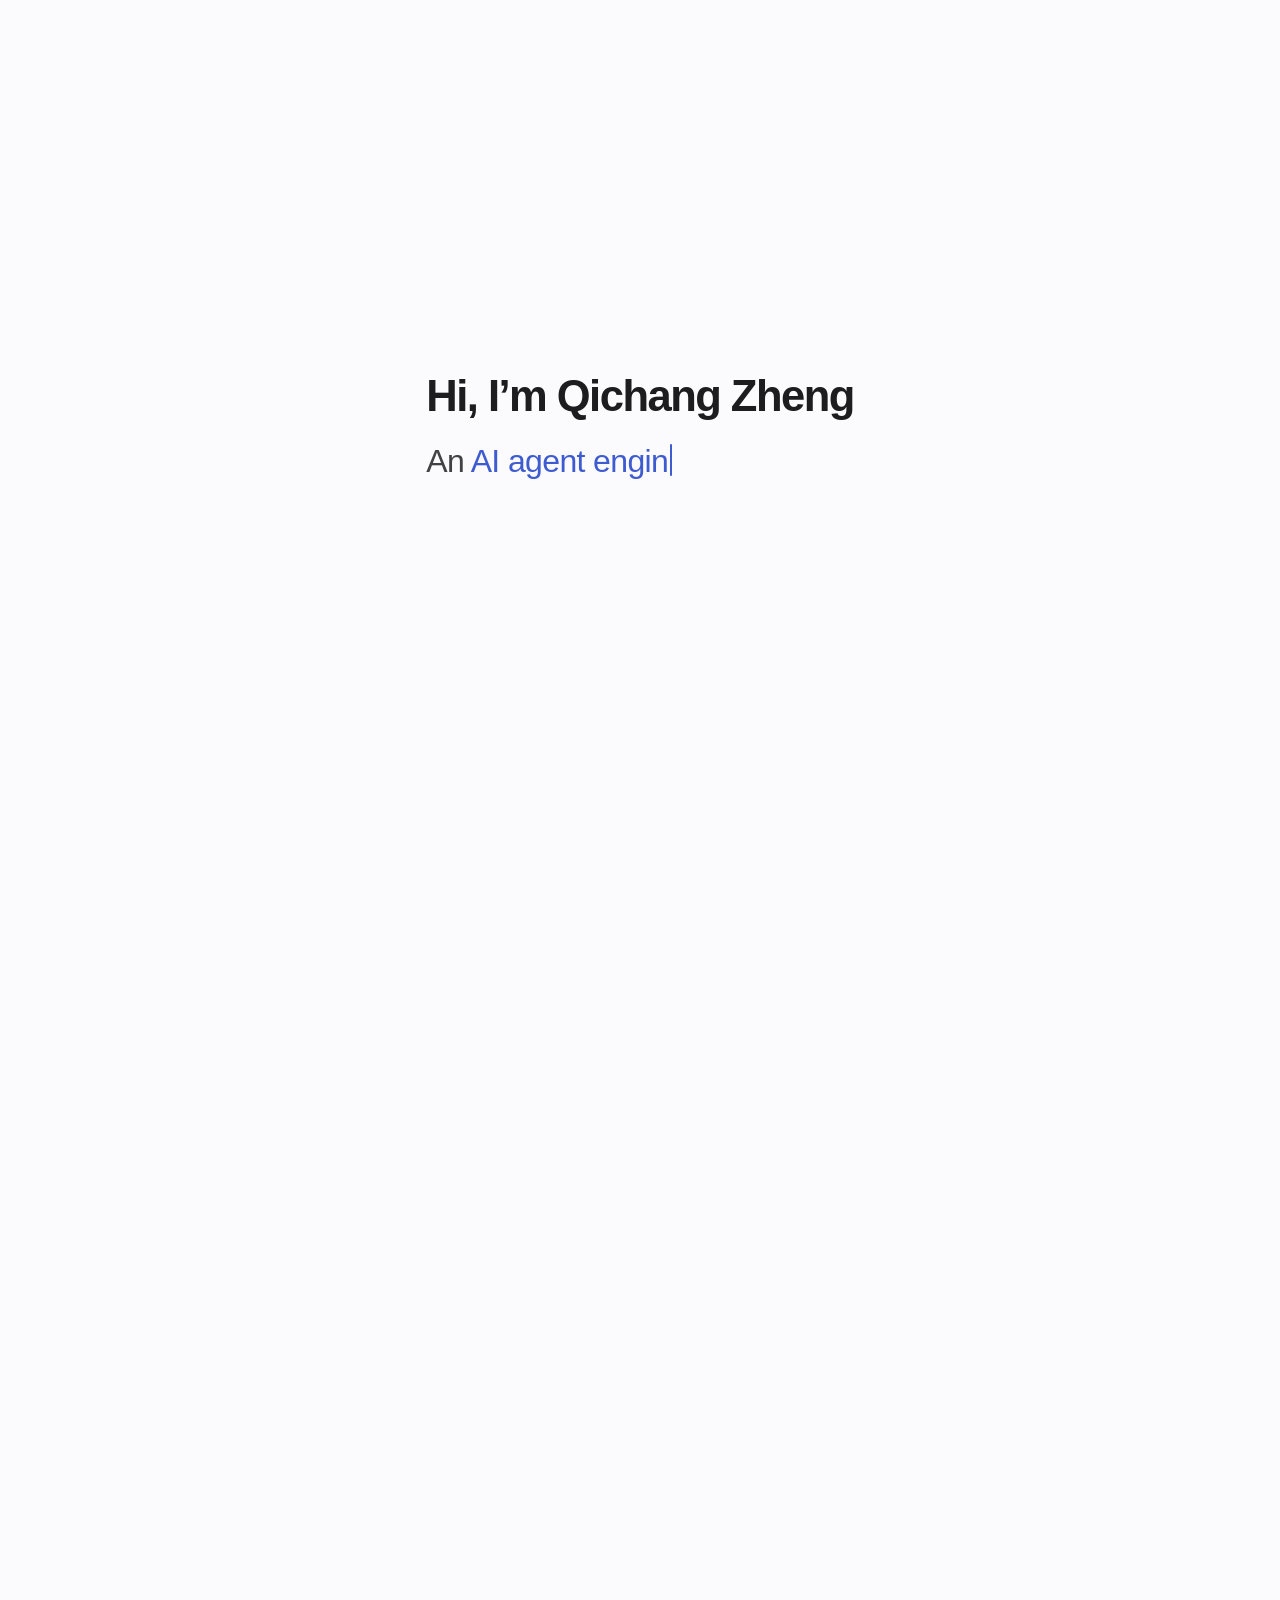
==== commit a1fd9c8b: "Preview: the Agent Team delivers the three products piece by piece on the first screen Co-Authored-B" ====
--- a/index.html
+++ b/index.html
@@ -49,7 +49,7 @@
   <div class="chapter" aria-hidden="true"><span class="chapter-t"></span></div>
   <div class="veil" aria-hidden="true"></div>
 
-  <div class="backdrop" aria-hidden="true"><svg class="diagram" viewBox="-4 4 916 768" preserveAspectRatio="xMidYMid meet" data-fx-entry="15.6" data-fx-loop="15900" data-fx-shake="0,0;50,1;110,-0.85;170,0.62;230,-0.4;290,0.2;360,0" data-fx-swing="0.37,0,0.63,1" data-fx-shake-px="w4:2.2,hero:1.6,mini:2" data-hero-run="7.62" data-built-every="6" data-built-n="3" data-built-run="4.02" aria-hidden="true" focusable="false"><g class="grp g-nac pf"><path class="e dash bound draw" pathLength="1" d="M162 70H444A22 22 0 0 1 466 92V376A22 22 0 0 1 444 398H162A22 22 0 0 1 140 376V92A22 22 0 0 1 162 70Z"/></g><g class="grp g-sbx pf"><path class="e dash bound draw" pathLength="1" d="M508 70H644A22 22 0 0 1 666 92V376A22 22 0 0 1 644 398H508A22 22 0 0 1 486 376V92A22 22 0 0 1 508 70Z"/></g><g class="grp g-fw pf"><path class="e dash bound draw" pathLength="1" d="M698 70H818A22 22 0 0 1 840 92V376A22 22 0 0 1 818 398H698A22 22 0 0 1 676 376V92A22 22 0 0 1 698 70Z"/></g><g class="cl cl-w1"><path class="fx fx-c1cg-0 bead" d="M90 200L166 200" style="stroke-width:15;stroke-dasharray:0.01 144;stroke-dashoffset:3.01px"/><path class="fx fx-c1cg-1 bead" d="M90 200L166 200" style="stroke-width:2.2;stroke-dasharray:24 144;stroke-dashoffset:27px"/><path class="fx fx-c1cg-2 bead" d="M90 200L166 200" style="stroke-width:3;stroke-dasharray:16 144;stroke-dashoffset:19px"/><path class="fx fx-c1cg-3 bead" d="M90 200L166 200" style="stroke-width:4;stroke-dasharray:9 144;stroke-dashoffset:12px"/><path class="fx fx-c1cg-4 bead" d="M90 200L166 200" style="stroke-width:6.4;stroke-dasharray:0.01 144;stroke-dashoffset:3.01px"/><path class="fx fx-c1gr-0 bead" d="M242 200L285 200A5 5 0 0 0 290 195L290 174A5 5 0 0 1 295 169L306 169" style="stroke-width:15;stroke-dasharray:0.01 159;stroke-dashoffset:3.01px"/><path class="fx fx-c1gr-1 bead" d="M242 200L285 200A5 5 0 0 0 290 195L290 174A5 5 0 0 1 295 169L306 169" style="stroke-width:2.2;stroke-dasharray:24 159;stroke-dashoffset:27px"/><path class="fx fx-c1gr-2 bead" d="M242 200L285 200A5 5 0 0 0 290 195L290 174A5 5 0 0 1 295 169L306 169" style="stroke-width:3;stroke-dasharray:16 159;stroke-dashoffset:19px"/><path class="fx fx-c1gr-3 bead" d="M242 200L285 200A5 5 0 0 0 290 195L290 174A5 5 0 0 1 295 169L306 169" style="stroke-width:4;stroke-dasharray:9 159;stroke-dashoffset:12px"/><path class="fx fx-c1gr-4 bead" d="M242 200L285 200A5 5 0 0 0 290 195L290 174A5 5 0 0 1 295 169L306 169" style="stroke-width:6.4;stroke-dasharray:0.01 159;stroke-dashoffset:3.01px"/><path class="fx fx-c1rg-0 bead" d="M306 169L295 169A5 5 0 0 0 290 174L290 195A5 5 0 0 1 285 200L242 200" style="stroke-width:15;stroke-dasharray:0.01 159;stroke-dashoffset:3.01px"/><path class="fx fx-c1rg-1 bead" d="M306 169L295 169A5 5 0 0 0 290 174L290 195A5 5 0 0 1 285 200L242 200" style="stroke-width:2.2;stroke-dasharray:24 159;stroke-dashoffset:27px"/><path class="fx fx-c1rg-2 bead" d="M306 169L295 169A5 5 0 0 0 290 174L290 195A5 5 0 0 1 285 200L242 200" style="stroke-width:3;stroke-dasharray:16 159;stroke-dashoffset:19px"/><path class="fx fx-c1rg-3 bead" d="M306 169L295 169A5 5 0 0 0 290 174L290 195A5 5 0 0 1 285 200L242 200" style="stroke-width:4;stroke-dasharray:9 159;stroke-dashoffset:12px"/><path class="fx fx-c1rg-4 bead" d="M306 169L295 169A5 5 0 0 0 290 174L290 195A5 5 0 0 1 285 200L242 200" style="stroke-width:6.4;stroke-dasharray:0.01 159;stroke-dashoffset:3.01px"/><path class="fx fx-c1gc-0 bead" d="M166 200L90 200" style="stroke-width:15;stroke-dasharray:0.01 144;stroke-dashoffset:3.01px"/><path class="fx fx-c1gc-1 bead" d="M166 200L90 200" style="stroke-width:2.2;stroke-dasharray:24 144;stroke-dashoffset:27px"/><path class="fx fx-c1gc-2 bead" d="M166 200L90 200" style="stroke-width:3;stroke-dasharray:16 144;stroke-dashoffset:19px"/><path class="fx fx-c1gc-3 bead" d="M166 200L90 200" style="stroke-width:4;stroke-dasharray:9 144;stroke-dashoffset:12px"/><path class="fx fx-c1gc-4 bead" d="M166 200L90 200" style="stroke-width:6.4;stroke-dasharray:0.01 144;stroke-dashoffset:3.01px"/><rect class="fx fx-c1cli wave" x="8" y="182" width="88" height="36" rx="10"/><rect class="fx fx-c1gw wave" x="160" y="182" width="88" height="36" rx="10"/><rect class="fx fx-c1rt wave" x="300" y="154" width="104" height="30" rx="9"/><path class="fx fx-c1spg-0 bead" d="M204 212L204 314" style="stroke-width:15;stroke-dasharray:0.01 170;stroke-dashoffset:3.01px"/><path class="fx fx-c1spg-1 bead" d="M204 212L204 314" style="stroke-width:2.2;stroke-dasharray:24 170;stroke-dashoffset:27px"/><path class="fx fx-c1spg-2 bead" d="M204 212L204 314" style="stroke-width:3;stroke-dasharray:16 170;stroke-dashoffset:19px"/><path class="fx fx-c1spg-3 bead" d="M204 212L204 314" style="stroke-width:4;stroke-dasharray:9 170;stroke-dashoffset:12px"/><path class="fx fx-c1spg-4 bead" d="M204 212L204 314" style="stroke-width:6.4;stroke-dasharray:0.01 170;stroke-dashoffset:3.01px"/><path class="fx fx-c1spr-0 bead" d="M368 262L368 314" style="stroke-width:15;stroke-dasharray:0.01 120;stroke-dashoffset:3.01px"/><path class="fx fx-c1spr-1 bead" d="M368 262L368 314" style="stroke-width:2.2;stroke-dasharray:24 120;stroke-dashoffset:27px"/><path class="fx fx-c1spr-2 bead" d="M368 262L368 314" style="stroke-width:3;stroke-dasharray:16 120;stroke-dashoffset:19px"/><path class="fx fx-c1spr-3 bead" d="M368 262L368 314" style="stroke-width:4;stroke-dasharray:9 120;stroke-dashoffset:12px"/><path class="fx fx-c1spr-4 bead" d="M368 262L368 314" style="stroke-width:6.4;stroke-dasharray:0.01 120;stroke-dashoffset:3.01px"/></g><g class="cl cl-w2"><path class="fx fx-c2call-0 bead" d="M408 169L441 169A5 5 0 0 1 446 174L446 195A5 5 0 0 0 451 200L502 200" style="stroke-width:15;stroke-dasharray:0.01 189;stroke-dashoffset:3.01px"/><path class="fx fx-c2call-1 bead" d="M408 169L441 169A5 5 0 0 1 446 174L446 195A5 5 0 0 0 451 200L502 200" style="stroke-width:2.2;stroke-dasharray:24 189;stroke-dashoffset:27px"/><path class="fx fx-c2call-2 bead" d="M408 169L441 169A5 5 0 0 1 446 174L446 195A5 5 0 0 0 451 200L502 200" style="stroke-width:3;stroke-dasharray:16 189;stroke-dashoffset:19px"/><path class="fx fx-c2call-3 bead" d="M408 169L441 169A5 5 0 0 1 446 174L446 195A5 5 0 0 0 451 200L502 200" style="stroke-width:4;stroke-dasharray:9 189;stroke-dashoffset:12px"/><path class="fx fx-c2call-4 bead" d="M408 169L441 169A5 5 0 0 1 446 174L446 195A5 5 0 0 0 451 200L502 200" style="stroke-width:6.4;stroke-dasharray:0.01 189;stroke-dashoffset:3.01px"/><rect class="fx fx-c2ring0 wave" x="581" y="198" width="24" height="20" rx="5"/><rect class="fx fx-c2ring1 wave" x="513" y="228" width="24" height="20" rx="5"/><rect class="fx fx-c2sbx wave" x="496" y="116" width="160" height="152" rx="16"/><path class="fx fx-c2data-0 bead" d="M576 262L576 314" style="stroke-width:15;stroke-dasharray:0.01 120;stroke-dashoffset:3.01px"/><path class="fx fx-c2data-1 bead" d="M576 262L576 314" style="stroke-width:2.2;stroke-dasharray:24 120;stroke-dashoffset:27px"/><path class="fx fx-c2data-2 bead" d="M576 262L576 314" style="stroke-width:3;stroke-dasharray:16 120;stroke-dashoffset:19px"/><path class="fx fx-c2data-3 bead" d="M576 262L576 314" style="stroke-width:4;stroke-dasharray:9 120;stroke-dashoffset:12px"/><path class="fx fx-c2data-4 bead" d="M576 262L576 314" style="stroke-width:6.4;stroke-dasharray:0.01 120;stroke-dashoffset:3.01px"/><rect class="fx fx-c2st wave" x="496" y="308" width="160" height="72" rx="10"/></g><g class="cl cl-w3"><path class="fx fx-c3out-0 bead" d="M650 200L751 200" style="stroke-width:15;stroke-dasharray:0.01 169;stroke-dashoffset:3.01px"/><path class="fx fx-c3out-1 bead" d="M650 200L751 200" style="stroke-width:2.2;stroke-dasharray:24 169;stroke-dashoffset:27px"/><path class="fx fx-c3out-2 bead" d="M650 200L751 200" style="stroke-width:3;stroke-dasharray:16 169;stroke-dashoffset:19px"/><path class="fx fx-c3out-3 bead" d="M650 200L751 200" style="stroke-width:4;stroke-dasharray:9 169;stroke-dashoffset:12px"/><path class="fx fx-c3out-4 bead" d="M650 200L751 200" style="stroke-width:6.4;stroke-dasharray:0.01 169;stroke-dashoffset:3.01px"/><path class="fx fx-c3app-0 bead" d="M765 200L778 200A10 10 0 0 0 788 190L788 46" style="stroke-width:15;stroke-dasharray:0.01 241;stroke-dashoffset:3.01px"/><path class="fx fx-c3app-1 bead" d="M765 200L778 200A10 10 0 0 0 788 190L788 46" style="stroke-width:2.2;stroke-dasharray:24 241;stroke-dashoffset:27px"/><path class="fx fx-c3app-2 bead" d="M765 200L778 200A10 10 0 0 0 788 190L788 46" style="stroke-width:3;stroke-dasharray:16 241;stroke-dashoffset:19px"/><path class="fx fx-c3app-3 bead" d="M765 200L778 200A10 10 0 0 0 788 190L788 46" style="stroke-width:4;stroke-dasharray:9 241;stroke-dashoffset:12px"/><path class="fx fx-c3app-4 bead" d="M765 200L778 200A10 10 0 0 0 788 190L788 46" style="stroke-width:6.4;stroke-dasharray:0.01 241;stroke-dashoffset:3.01px"/><path class="fx fx-c3net-0 bead" d="M765 200L900 200" style="stroke-width:15;stroke-dasharray:0.01 203;stroke-dashoffset:3.01px"/><path class="fx fx-c3net-1 bead" d="M765 200L900 200" style="stroke-width:2.2;stroke-dasharray:24 203;stroke-dashoffset:27px"/><path class="fx fx-c3net-2 bead" d="M765 200L900 200" style="stroke-width:3;stroke-dasharray:16 203;stroke-dashoffset:19px"/><path class="fx fx-c3net-3 bead" d="M765 200L900 200" style="stroke-width:4;stroke-dasharray:9 203;stroke-dashoffset:12px"/><path class="fx fx-c3net-4 bead" d="M765 200L900 200" style="stroke-width:6.4;stroke-dasharray:0.01 203;stroke-dashoffset:3.01px"/><rect class="fx fx-c3fw wave" x="745" y="187" width="26" height="26" rx="13"/><rect class="fx fx-c3vault wave" x="731" y="314" width="54" height="54" rx="12"/><rect class="fx fx-c3app wave" x="696" y="16" width="112" height="36" rx="10"/></g><g class="grp ic g-nac"><path class="e draw" pathLength="1" style="--dd:0.52s" d="M104 200H181.55"/><path class="e draw" pathLength="1" style="--dd:0.56s" d="M197.55 140.8H189.55a8 8 0 0 0 -8 8V232.7a8 8 0 0 0 8 8H197.55"/><path class="e draw" pathLength="1" style="--dd:0.60s" d="M408.45 140.8H416.45a8 8 0 0 1 8 8V232.7a8 8 0 0 1 -8 8H408.45"/><path class="e draw" pathLength="1" style="--dd:0.64s" d="M424.45 200H476"/></g><g class="grp ic g-sbx"><path class="e draw" pathLength="1" style="--dd:0.68s" d="M476 200H500.4"/><path class="e draw" pathLength="1" style="--dd:0.72s" d="M651.6 200H671"/></g><g class="grp g-fw"><path class="e draw" pathLength="1" style="--dd:0.76s" d="M671 200H745"/><path class="e draw" pathLength="1" style="--dd:0.80s" d="M771 200H900"/><path class="n draw" pathLength="1" style="--dd:0.86s" d="M758 106H758A9 9 0 0 1 767 115V172A9 9 0 0 1 758 181H758A9 9 0 0 1 749 172V115A9 9 0 0 1 758 106Z"/><path class="n draw" pathLength="1" style="--dd:0.92s" d="M758 219H758A9 9 0 0 1 767 228V285A9 9 0 0 1 758 294H758A9 9 0 0 1 749 285V228A9 9 0 0 1 758 219Z"/><path class="n draw" pathLength="1" style="--dd:0.98s" d="M745 200a13 13 0 1 1 26 0a13 13 0 1 1 -26 0z"/><path class="e draw" pathLength="1" style="--dd:1.02s" d="M758 294V314"/><path class="n draw" pathLength="1" style="--dd:1.08s" d="M743 314H773A12 12 0 0 1 785 326V356A12 12 0 0 1 773 368H743A12 12 0 0 1 731 356V326A12 12 0 0 1 743 314Z"/><path class="e draw" pathLength="1" style="--dd:1.12s" d="M750.5 334a7.5 7.5 0 1 1 15 0a7.5 7.5 0 1 1 -15 0z"/><path class="e draw" pathLength="1" style="--dd:1.16s" d="M758 341.5V357"/></g><g class="cl cl-hero"><path class="fx fx-hreq-0 bead" d="M104 200L173.55 200A8 8 0 0 0 181.55 192L181.55 148.8A8 8 0 0 1 189.55 140.8L416.45 140.8A8 8 0 0 1 424.45 148.8L424.45 192A8 8 0 0 0 432.45 200L900 200" style="stroke-width:15;stroke-dasharray:0.01 969;stroke-dashoffset:3.01px"/><path class="fx fx-hreq-1 bead" d="M104 200L173.55 200A8 8 0 0 0 181.55 192L181.55 148.8A8 8 0 0 1 189.55 140.8L416.45 140.8A8 8 0 0 1 424.45 148.8L424.45 192A8 8 0 0 0 432.45 200L900 200" style="stroke-width:2.2;stroke-dasharray:24 969;stroke-dashoffset:27px"/><path class="fx fx-hreq-2 bead" d="M104 200L173.55 200A8 8 0 0 0 181.55 192L181.55 148.8A8 8 0 0 1 189.55 140.8L416.45 140.8A8 8 0 0 1 424.45 148.8L424.45 192A8 8 0 0 0 432.45 200L900 200" style="stroke-width:3;stroke-dasharray:16 969;stroke-dashoffset:19px"/><path class="fx fx-hreq-3 bead" d="M104 200L173.55 200A8 8 0 0 0 181.55 192L181.55 148.8A8 8 0 0 1 189.55 140.8L416.45 140.8A8 8 0 0 1 424.45 148.8L424.45 192A8 8 0 0 0 432.45 200L900 200" style="stroke-width:4;stroke-dasharray:9 969;stroke-dashoffset:12px"/><path class="fx fx-hreq-4 bead" d="M104 200L173.55 200A8 8 0 0 0 181.55 192L181.55 148.8A8 8 0 0 1 189.55 140.8L416.45 140.8A8 8 0 0 1 424.45 148.8L424.45 192A8 8 0 0 0 432.45 200L900 200" style="stroke-width:6.4;stroke-dasharray:0.01 969;stroke-dashoffset:3.01px"/></g><g class="grp dt g-nac"><path class="n draw" pathLength="1" style="--dd:0.06s" d="M18 182H86A10 10 0 0 1 96 192V208A10 10 0 0 1 86 218H18A10 10 0 0 1 8 208V192A10 10 0 0 1 18 182Z"/><text class="lbl" x="52" y="200" data-zh="客户端">Clients</text></g><g class="grp dt g-nac"><path class="n draw" pathLength="1" style="--dd:0.12s" d="M170 182H238A10 10 0 0 1 248 192V208A10 10 0 0 1 238 218H170A10 10 0 0 1 160 208V192A10 10 0 0 1 170 182Z"/><text class="lbl" x="204" y="200" data-zh="网关">Gateway</text></g><g class="grp dt g-nac"><path class="n tint draw" pathLength="1" style="--dd:0.42s" d="M296 116H440A16 16 0 0 1 456 132V252A16 16 0 0 1 440 268H296A16 16 0 0 1 280 252V132A16 16 0 0 1 296 116Z"/><text class="lbl cap" x="300" y="140" data-zh="调度">Scheduler</text></g><g class="grp g-nac core" style="--shut: translate(-357.45px, -171.85px) scale(1.85); --k: 1.85"><path class="n dash" d="M318 164H406A8 8 0 0 1 414 172V186A8 8 0 0 1 406 194H318A8 8 0 0 1 310 186V172A8 8 0 0 1 318 164Z"/><g class="cl cl-w1"><path class="fx fx-c1scale lit scale" d="M318 164H406A8 8 0 0 1 414 172V186A8 8 0 0 1 406 194H318A8 8 0 0 1 310 186V172A8 8 0 0 1 318 164Z"/></g><path class="n draw" pathLength="1" style="--dd:0.18s" d="M313 159H401A8 8 0 0 1 409 167V181A8 8 0 0 1 401 189H313A8 8 0 0 1 305 181V167A8 8 0 0 1 313 159Z"/><!--C01--><path class="n draw" pathLength="1" style="--dd:0.24s" d="M308 154H396A8 8 0 0 1 404 162V176A8 8 0 0 1 396 184H308A8 8 0 0 1 300 176V162A8 8 0 0 1 308 154Z"/><g class="cl cl-w1"><path class="fx fx-c1rtlit lit" d="M308 154H396A8 8 0 0 1 404 162V176A8 8 0 0 1 396 184H308A8 8 0 0 1 300 176V162A8 8 0 0 1 308 154Z"/></g><path class="n dash" d="M318 218H406A8 8 0 0 1 414 226V240A8 8 0 0 1 406 248H318A8 8 0 0 1 310 240V226A8 8 0 0 1 318 218Z"/><!--C12--><path class="n draw" pathLength="1" style="--dd:0.30s" d="M313 213H401A8 8 0 0 1 409 221V235A8 8 0 0 1 401 243H313A8 8 0 0 1 305 235V221A8 8 0 0 1 313 213Z"/><!--C11--><path class="n draw" pathLength="1" style="--dd:0.36s" d="M308 208H396A8 8 0 0 1 404 216V230A8 8 0 0 1 396 238H308A8 8 0 0 1 300 230V216A8 8 0 0 1 308 208Z"/><!--C10--></g><g class="grp dt g-nac"><text class="lbl" x="352" y="169" data-zh="运行时">Runtime</text><text class="lbl" x="352" y="223" data-zh="运行时">Runtime</text></g><g class="grp dt g-sbx"><path class="n tint draw" pathLength="1" style="--dd:0.48s" d="M512 116H640A16 16 0 0 1 656 132V252A16 16 0 0 1 640 268H512A16 16 0 0 1 496 252V132A16 16 0 0 1 512 116Z"/><text class="lbl cap" x="513" y="140" data-zh="沙箱">Sandboxes</text></g><g class="grp g-sbx core" style="--shut: translate(-115.20px, -49.60px) scale(1.2); --k: 1.2"><path class="n slot draw busy" pathLength="1" style="--dd:0.55s" d="M518 168H532A5 5 0 0 1 537 173V183A5 5 0 0 1 532 188H518A5 5 0 0 1 513 183V173A5 5 0 0 1 518 168Z"/><path class="n slot draw" pathLength="1" style="--dd:0.58s" d="M552 168H566A5 5 0 0 1 571 173V183A5 5 0 0 1 566 188H552A5 5 0 0 1 547 183V173A5 5 0 0 1 552 168Z"/><path class="n slot draw busy" pathLength="1" style="--dd:0.61s" d="M586 168H600A5 5 0 0 1 605 173V183A5 5 0 0 1 600 188H586A5 5 0 0 1 581 183V173A5 5 0 0 1 586 168Z"/><path class="n slot draw" pathLength="1" style="--dd:0.64s" d="M620 168H634A5 5 0 0 1 639 173V183A5 5 0 0 1 634 188H620A5 5 0 0 1 615 183V173A5 5 0 0 1 620 168Z"/><path class="n slot draw" pathLength="1" style="--dd:0.67s" d="M518 198H532A5 5 0 0 1 537 203V213A5 5 0 0 1 532 218H518A5 5 0 0 1 513 213V203A5 5 0 0 1 518 198Z"/><path class="n slot draw busy" pathLength="1" style="--dd:0.70s" d="M552 198H566A5 5 0 0 1 571 203V213A5 5 0 0 1 566 218H552A5 5 0 0 1 547 213V203A5 5 0 0 1 552 198Z"/><path class="n slot draw" pathLength="1" style="--dd:0.73s" d="M586 198H600A5 5 0 0 1 605 203V213A5 5 0 0 1 600 218H586A5 5 0 0 1 581 213V203A5 5 0 0 1 586 198Z"/><path class="n slot draw" pathLength="1" style="--dd:0.76s" d="M620 198H634A5 5 0 0 1 639 203V213A5 5 0 0 1 634 218H620A5 5 0 0 1 615 213V203A5 5 0 0 1 620 198Z"/><path class="n slot draw" pathLength="1" style="--dd:0.79s" d="M518 228H532A5 5 0 0 1 537 233V243A5 5 0 0 1 532 248H518A5 5 0 0 1 513 243V233A5 5 0 0 1 518 228Z"/><path class="n slot draw" pathLength="1" style="--dd:0.82s" d="M552 228H566A5 5 0 0 1 571 233V243A5 5 0 0 1 566 248H552A5 5 0 0 1 547 243V233A5 5 0 0 1 552 228Z"/><path class="n slot draw" pathLength="1" style="--dd:0.85s" d="M586 228H600A5 5 0 0 1 605 233V243A5 5 0 0 1 600 248H586A5 5 0 0 1 581 243V233A5 5 0 0 1 586 228Z"/><path class="n slot draw busy" pathLength="1" style="--dd:0.88s" d="M620 228H634A5 5 0 0 1 639 233V243A5 5 0 0 1 634 248H620A5 5 0 0 1 615 243V233A5 5 0 0 1 620 228Z"/></g><g class="grp dt g-sbx"><path class="n draw" pathLength="1" style="--dd:1.22s" d="M506 308H646A10 10 0 0 1 656 318V370A10 10 0 0 1 646 380H506A10 10 0 0 1 496 370V318A10 10 0 0 1 506 308Z"/><path class="n draw" pathLength="1" style="--dd:1.28s" d="M496 344H656"/><text class="lbl" x="576" y="326">JuiceFS</text><text class="lbl" x="576" y="362" data-zh="对象存储">Object storage</text></g><g class="grp dt g-fw"><text class="lbl" x="716" y="144" data-zh="防火墙">Firewall</text><text class="lbl" x="812" y="341">Vault</text></g><g class="grp dt g-fw"><path class="n draw" pathLength="1" style="--dd:1.34s" d="M706 16H798A10 10 0 0 1 808 26V42A10 10 0 0 1 798 52H706A10 10 0 0 1 696 42V26A10 10 0 0 1 706 16Z"/><text class="lbl" x="752" y="34" data-zh="外部应用">Other apps</text></g><g class="grp dt g-nac"><path class="n draw" pathLength="1" style="--dd:1.40s" d="M170 308H446A10 10 0 0 1 456 318V334A10 10 0 0 1 446 344H170A10 10 0 0 1 160 334V318A10 10 0 0 1 170 308Z"/><text class="lbl st" x="176" y="326" data-zh="追踪">Tracing</text><path class="span" d="M236 318H436"/><path class="span" d="M262 326H420"/><path class="span" d="M300 334H372"/><g class="cl cl-w1"><path class="fx fx-c1span0 span-fx" d="M236 318H436" style="stroke-dasharray:200 200;stroke-dashoffset:200px"/></g><g class="cl cl-w1"><path class="fx fx-c1span1 span-fx" d="M262 326H420" style="stroke-dasharray:158 158;stroke-dashoffset:158px"/></g><g class="cl cl-w1"><path class="fx fx-c1span2 span-fx" d="M300 334H372" style="stroke-dasharray:72 72;stroke-dashoffset:72px"/></g></g><g class="grp dt g-nac"><path class="e draw" pathLength="1" style="--dd:1.44s" d="M96 200H160"/></g><g class="grp dt g-nac"><path class="e draw" pathLength="1" style="--dd:1.48s" d="M248 200H280"/></g><g class="grp dt g-nac g-sbx"><path class="e draw" pathLength="1" style="--dd:1.52s" d="M456 200H496"/></g><g class="grp dt g-sbx g-fw"><path class="e draw" pathLength="1" style="--dd:1.56s" d="M656 200H696"/></g><g class="grp g-fw"><text class="lbl end" x="900" y="184" data-zh="互联网">Internet</text></g><g class="grp dt g-nac"><path class="e dash" style="--dd:1.60s" d="M204 218V308"/></g><g class="grp dt g-nac"><path class="e dash" style="--dd:1.64s" d="M368 268V308"/></g><g class="grp dt g-sbx"><path class="e draw" pathLength="1" style="--dd:1.68s" d="M576 268V308"/></g><g class="grp dt g-fw"><path class="e draw" pathLength="1" style="--dd:1.72s" d="M778 200a10 10 0 0 0 10 -10V52"/></g><g class="cl cl-w1"><path class="fx fx-c1gwlit lit" d="M170 182H238A10 10 0 0 1 248 192V208A10 10 0 0 1 238 218H170A10 10 0 0 1 160 208V192A10 10 0 0 1 170 182Z"/></g><g class="cl cl-w2"><path class="fx fx-c2slot0 claim" d="M586 198H600A5 5 0 0 1 605 203V213A5 5 0 0 1 600 218H586A5 5 0 0 1 581 213V203A5 5 0 0 1 586 198Z"/><path class="fx fx-c2slot1 claim" d="M518 228H532A5 5 0 0 1 537 233V243A5 5 0 0 1 532 248H518A5 5 0 0 1 513 243V233A5 5 0 0 1 518 228Z"/><path class="fx fx-c2store lit" d="M506 308H646A10 10 0 0 1 656 318V370A10 10 0 0 1 646 380H506A10 10 0 0 1 496 370V318A10 10 0 0 1 506 308Z"/></g><g class="cl cl-w3"><path class="fx fx-c3cred-0 bead" d="M758 320L758 207" style="stroke-width:15;stroke-dasharray:0.01 181;stroke-dashoffset:3.01px"/><path class="fx fx-c3cred-1 bead" d="M758 320L758 207" style="stroke-width:2.2;stroke-dasharray:24 181;stroke-dashoffset:27px"/><path class="fx fx-c3cred-2 bead" d="M758 320L758 207" style="stroke-width:3;stroke-dasharray:16 181;stroke-dashoffset:19px"/><path class="fx fx-c3cred-3 bead" d="M758 320L758 207" style="stroke-width:4;stroke-dasharray:9 181;stroke-dashoffset:12px"/><path class="fx fx-c3cred-4 bead" d="M758 320L758 207" style="stroke-width:6.4;stroke-dasharray:0.01 181;stroke-dashoffset:3.01px"/><path class="fx fx-c3fwlit lit" d="M758 187H758A13 13 0 0 1 771 200V200A13 13 0 0 1 758 213H758A13 13 0 0 1 745 200V200A13 13 0 0 1 758 187Z"/><path class="fx fx-c3vlit lit" d="M743 314H773A12 12 0 0 1 785 326V356A12 12 0 0 1 773 368H743A12 12 0 0 1 731 356V326A12 12 0 0 1 743 314Z"/><path class="fx fx-c3alit lit" d="M706 16H798A10 10 0 0 1 808 26V42A10 10 0 0 1 798 52H706A10 10 0 0 1 696 42V26A10 10 0 0 1 706 16Z"/></g><g class="cl cl-hero"><path class="fx fx-hpfnac lit pfl" d="M162 70H444A22 22 0 0 1 466 92V376A22 22 0 0 1 444 398H162A22 22 0 0 1 140 376V92A22 22 0 0 1 162 70Z"/><path class="fx fx-hpfsbx lit pfl" d="M508 70H644A22 22 0 0 1 666 92V376A22 22 0 0 1 644 398H508A22 22 0 0 1 486 376V92A22 22 0 0 1 508 70Z"/><path class="fx fx-hpffw lit pfl" d="M698 70H818A22 22 0 0 1 840 92V376A22 22 0 0 1 818 398H698A22 22 0 0 1 676 376V92A22 22 0 0 1 698 70Z"/></g><g class="cl cl-built"><path class="fx fx-hbl0 lit pfl" d="M162 70H444A22 22 0 0 1 466 92V376A22 22 0 0 1 444 398H162A22 22 0 0 1 140 376V92A22 22 0 0 1 162 70Z"/><path class="fx fx-hbl1 lit pfl" d="M508 70H644A22 22 0 0 1 666 92V376A22 22 0 0 1 644 398H508A22 22 0 0 1 486 376V92A22 22 0 0 1 508 70Z"/><path class="fx fx-hbl2 lit pfl" d="M698 70H818A22 22 0 0 1 840 92V376A22 22 0 0 1 818 398H698A22 22 0 0 1 676 376V92A22 22 0 0 1 698 70Z"/></g><g class="grp g-built"><path class="e built dash" d="M462 526L462 450A10 10 0 0 0 452 440L313 440A10 10 0 0 1 303 430L303 398"/><circle class="bdot" cx="303" cy="398" r="3"/><path class="e built dash" d="M488 526L488 434A10 10 0 0 1 498 424L566 424A10 10 0 0 0 576 414L576 398"/><circle class="bdot" cx="576" cy="398" r="3"/><path class="e built dash" d="M514 526L514 450A10 10 0 0 1 524 440L748 440A10 10 0 0 0 758 430L758 398"/><circle class="bdot" cx="758" cy="398" r="3"/></g><g class="cl cl-built"><path class="fx fx-hb0-0 bead" d="M462 526L462 450A10 10 0 0 0 452 440L313 440A10 10 0 0 1 303 430L303 398" style="stroke-width:15;stroke-dasharray:0.01 346;stroke-dashoffset:3.01px"/><path class="fx fx-hb0-1 bead" d="M462 526L462 450A10 10 0 0 0 452 440L313 440A10 10 0 0 1 303 430L303 398" style="stroke-width:2.2;stroke-dasharray:24 346;stroke-dashoffset:27px"/><path class="fx fx-hb0-2 bead" d="M462 526L462 450A10 10 0 0 0 452 440L313 440A10 10 0 0 1 303 430L303 398" style="stroke-width:3;stroke-dasharray:16 346;stroke-dashoffset:19px"/><path class="fx fx-hb0-3 bead" d="M462 526L462 450A10 10 0 0 0 452 440L313 440A10 10 0 0 1 303 430L303 398" style="stroke-width:4;stroke-dasharray:9 346;stroke-dashoffset:12px"/><path class="fx fx-hb0-4 bead" d="M462 526L462 450A10 10 0 0 0 452 440L313 440A10 10 0 0 1 303 430L303 398" style="stroke-width:6.4;stroke-dasharray:0.01 346;stroke-dashoffset:3.01px"/><path class="fx fx-hb1-0 bead" d="M488 526L488 434A10 10 0 0 1 498 424L566 424A10 10 0 0 0 576 414L576 398" style="stroke-width:15;stroke-dasharray:0.01 275;stroke-dashoffset:3.01px"/><path class="fx fx-hb1-1 bead" d="M488 526L488 434A10 10 0 0 1 498 424L566 424A10 10 0 0 0 576 414L576 398" style="stroke-width:2.2;stroke-dasharray:24 275;stroke-dashoffset:27px"/><path class="fx fx-hb1-2 bead" d="M488 526L488 434A10 10 0 0 1 498 424L566 424A10 10 0 0 0 576 414L576 398" style="stroke-width:3;stroke-dasharray:16 275;stroke-dashoffset:19px"/><path class="fx fx-hb1-3 bead" d="M488 526L488 434A10 10 0 0 1 498 424L566 424A10 10 0 0 0 576 414L576 398" style="stroke-width:4;stroke-dasharray:9 275;stroke-dashoffset:12px"/><path class="fx fx-hb1-4 bead" d="M488 526L488 434A10 10 0 0 1 498 424L566 424A10 10 0 0 0 576 414L576 398" style="stroke-width:6.4;stroke-dasharray:0.01 275;stroke-dashoffset:3.01px"/><path class="fx fx-hb2-0 bead" d="M514 526L514 450A10 10 0 0 1 524 440L748 440A10 10 0 0 0 758 430L758 398" style="stroke-width:15;stroke-dasharray:0.01 431;stroke-dashoffset:3.01px"/><path class="fx fx-hb2-1 bead" d="M514 526L514 450A10 10 0 0 1 524 440L748 440A10 10 0 0 0 758 430L758 398" style="stroke-width:2.2;stroke-dasharray:24 431;stroke-dashoffset:27px"/><path class="fx fx-hb2-2 bead" d="M514 526L514 450A10 10 0 0 1 524 440L748 440A10 10 0 0 0 758 430L758 398" style="stroke-width:3;stroke-dasharray:16 431;stroke-dashoffset:19px"/><path class="fx fx-hb2-3 bead" d="M514 526L514 450A10 10 0 0 1 524 440L748 440A10 10 0 0 0 758 430L758 398" style="stroke-width:4;stroke-dasharray:9 431;stroke-dashoffset:12px"/><path class="fx fx-hb2-4 bead" d="M514 526L514 450A10 10 0 0 1 524 440L748 440A10 10 0 0 0 758 430L758 398" style="stroke-width:6.4;stroke-dasharray:0.01 431;stroke-dashoffset:3.01px"/></g><g class="grp g-team pf"><path class="e dash bound draw" pathLength="1" d="M150 464H826A22 22 0 0 1 848 486V740A22 22 0 0 1 826 762H150A22 22 0 0 1 128 740V486A22 22 0 0 1 150 464Z"/></g><g class="grp ic g-team" style="--shut: translate(43px, -22px)"><path class="n draw" pathLength="1" style="--dd:2.50s" d="M302 548H588A10 10 0 0 1 598 558V576A10 10 0 0 1 588 586H302A10 10 0 0 1 292 576V558A10 10 0 0 1 302 548Z"/><path class="e draw" pathLength="1" style="--dd:2.54s" d="M365 586V604"/><path class="e draw" pathLength="1" style="--dd:2.58s" d="M525 586V604"/><path class="n tint draw" pathLength="1" style="--dd:2.64s" d="M308 604H422A16 16 0 0 1 438 620V728A16 16 0 0 1 422 744H308A16 16 0 0 1 292 728V620A16 16 0 0 1 308 604Z"/><path class="n agent draw" pathLength="1" style="--dd:2.70s" d="M313 638H417A9 9 0 0 1 426 647V657A9 9 0 0 1 417 666H313A9 9 0 0 1 304 657V647A9 9 0 0 1 313 638Z"/><path class="n agent draw" pathLength="1" style="--dd:2.76s" d="M313 672H417A9 9 0 0 1 426 681V691A9 9 0 0 1 417 700H313A9 9 0 0 1 304 691V681A9 9 0 0 1 313 672Z"/><path class="n agent sleep dash" d="M313 706H417A9 9 0 0 1 426 715V725A9 9 0 0 1 417 734H313A9 9 0 0 1 304 725V715A9 9 0 0 1 313 706Z"/><path class="n tint draw" pathLength="1" style="--dd:2.82s" d="M468 604H582A16 16 0 0 1 598 620V728A16 16 0 0 1 582 744H468A16 16 0 0 1 452 728V620A16 16 0 0 1 468 604Z"/><path class="n agent draw" pathLength="1" style="--dd:2.88s" d="M473 638H577A9 9 0 0 1 586 647V657A9 9 0 0 1 577 666H473A9 9 0 0 1 464 657V647A9 9 0 0 1 473 638Z"/><path class="n agent draw" pathLength="1" style="--dd:2.94s" d="M473 672H577A9 9 0 0 1 586 681V691A9 9 0 0 1 577 700H473A9 9 0 0 1 464 691V681A9 9 0 0 1 473 672Z"/><path class="n agent sleep dash" d="M473 706H577A9 9 0 0 1 586 715V725A9 9 0 0 1 577 734H473A9 9 0 0 1 464 725V715A9 9 0 0 1 473 706Z"/></g><g class="grp dt g-team"><path class="e draw" pathLength="1" style="--dd:1.04s" d="M343 530V548"/><path class="e draw" pathLength="1" style="--dd:1.08s" d="M445 530V548"/><path class="e draw" pathLength="1" style="--dd:1.12s" d="M547 530V548"/><path class="e draw" pathLength="1" style="--dd:1.16s" d="M365 586V604"/><path class="e draw" pathLength="1" style="--dd:1.20s" d="M525 586V604"/><path class="e draw" pathLength="1" style="--dd:1.24s" d="M268 567H292"/><path class="e draw" pathLength="1" style="--dd:1.28s" d="M598 567H642"/><path class="e dash" style="--dd:1.32s" d="M598 686H642"/><text class="lbl ssh" x="620" y="672">SSH</text><path class="n draw" pathLength="1" style="--dd:1.38s" d="M302 548H588A10 10 0 0 1 598 558V576A10 10 0 0 1 588 586H302A10 10 0 0 1 292 576V558A10 10 0 0 1 302 548Z"/><text class="lbl" x="445" y="562" data-zh="控制平面">Control plane</text><g class="live"><circle class="fx fx-hopring-x298b hop-ring" cx="298" cy="585.17" r="3"/><circle class="fx fx-hopring-x432b hop-ring" cx="432" cy="586.00" r="3"/><circle class="fx fx-hopring-x458b hop-ring" cx="458" cy="586.00" r="3"/><circle class="fx fx-hopring-x547t hop-ring" cx="547" cy="548.00" r="3"/></g><path class="e dash hostframe" style="--dd:1.42s" d="M306 597H584A21 21 0 0 1 605 618V732A21 21 0 0 1 584 753H306A21 21 0 0 1 285 732V618A21 21 0 0 1 306 597Z"/><rect class="frame-bg" x="417" y="747" width="56" height="12"/><text class="lbl cap frame" x="445" y="753" data-zh="宿主机">Host</text><path class="n tint draw" pathLength="1" style="--dd:1.48s" d="M308 604H422A16 16 0 0 1 438 620V728A16 16 0 0 1 422 744H308A16 16 0 0 1 292 728V620A16 16 0 0 1 308 604Z"/><text class="lbl cap host" x="307" y="623" data-zh="用户 A 的容器">User A's container</text><path class="n agent sleep dash" d="M313 706H417A9 9 0 0 1 426 715V725A9 9 0 0 1 417 734H313A9 9 0 0 1 304 725V715A9 9 0 0 1 313 706Z"/><text class="lbl zname" x="367" y="720" data-zh="测试员">Tester</text><text class="lbl zz" x="373" y="720" data-zh="休眠">asleep</text><path class="n tint draw" pathLength="1" style="--dd:1.66s" d="M468 604H582A16 16 0 0 1 598 620V728A16 16 0 0 1 582 744H468A16 16 0 0 1 452 728V620A16 16 0 0 1 468 604Z"/><text class="lbl cap host" x="467" y="623" data-zh="用户 B 的容器">User B's container</text><path class="n draw" pathLength="1" style="--dd:1.84s" d="M313 504H373A8 8 0 0 1 381 512V522A8 8 0 0 1 373 530H313A8 8 0 0 1 305 522V512A8 8 0 0 1 313 504Z"/><text class="lbl" x="343" y="517" data-zh="网页">Web</text><path class="n draw" pathLength="1" style="--dd:1.90s" d="M403 504H487A8 8 0 0 1 495 512V522A8 8 0 0 1 487 530H403A8 8 0 0 1 395 522V512A8 8 0 0 1 403 504Z"/><text class="lbl" x="445" y="517" data-zh="手机 App">Mobile app</text><path class="n tint draw" pathLength="1" style="--dd:2.02s" d="M164 504H252A16 16 0 0 1 268 520V728A16 16 0 0 1 252 744H164A16 16 0 0 1 148 728V520A16 16 0 0 1 164 504Z"/><text class="lbl cap" x="162" y="524">Claude</text><text dy="1.25em" class="lbl cap" x="162" y="524" data-zh="号池">account pool</text><path class="n slot acct draw" pathLength="1" style="--dd:2.12s" d="M168 560H196A6 6 0 0 1 202 566V576A6 6 0 0 1 196 582H168A6 6 0 0 1 162 576V566A6 6 0 0 1 168 560Z"/><path class="acct-name" d="M183 571H193"/><path class="n slot acct draw" pathLength="1" style="--dd:2.15s" d="M220 560H248A6 6 0 0 1 254 566V576A6 6 0 0 1 248 582H220A6 6 0 0 1 214 576V566A6 6 0 0 1 220 560Z"/><path class="acct-name" d="M235 571H245"/><path class="n slot acct draw" pathLength="1" style="--dd:2.18s" d="M168 596H196A6 6 0 0 1 202 602V612A6 6 0 0 1 196 618H168A6 6 0 0 1 162 612V602A6 6 0 0 1 168 596Z"/><path class="acct-name" d="M183 607H193"/><path class="n slot acct off dash" d="M220 596H248A6 6 0 0 1 254 602V612A6 6 0 0 1 248 618H220A6 6 0 0 1 214 612V602A6 6 0 0 1 220 596Z"/><path class="acct-name off" d="M235 607H245"/><path class="n slot acct draw" pathLength="1" style="--dd:2.24s" d="M168 632H196A6 6 0 0 1 202 638V648A6 6 0 0 1 196 654H168A6 6 0 0 1 162 648V638A6 6 0 0 1 168 632Z"/><path class="acct-name" d="M183 643H193"/><path class="n slot acct draw" pathLength="1" style="--dd:2.27s" d="M220 632H248A6 6 0 0 1 254 638V648A6 6 0 0 1 248 654H220A6 6 0 0 1 214 648V638A6 6 0 0 1 220 632Z"/><path class="acct-name" d="M235 643H245"/><path class="n slot acct off dash" d="M168 668H196A6 6 0 0 1 202 674V684A6 6 0 0 1 196 690H168A6 6 0 0 1 162 684V674A6 6 0 0 1 168 668Z"/><path class="acct-name off" d="M183 679H193"/><path class="n slot acct draw" pathLength="1" style="--dd:2.33s" d="M220 668H248A6 6 0 0 1 254 674V684A6 6 0 0 1 248 690H220A6 6 0 0 1 214 684V674A6 6 0 0 1 220 668Z"/><path class="acct-name" d="M235 679H245"/><path class="n slot acct draw" pathLength="1" style="--dd:2.36s" d="M168 704H196A6 6 0 0 1 202 710V720A6 6 0 0 1 196 726H168A6 6 0 0 1 162 720V710A6 6 0 0 1 168 704Z"/><path class="acct-name" d="M183 715H193"/><path class="n slot acct off dash" d="M220 704H248A6 6 0 0 1 254 710V720A6 6 0 0 1 248 726H220A6 6 0 0 1 214 720V710A6 6 0 0 1 220 704Z"/><path class="acct-name off" d="M235 715H245"/><g class="leds"><circle class="fx fx-led0 led" cx="173" cy="571" r="4.5"/><circle class="fx fx-led1 led" cx="225" cy="571" r="4.5"/><circle class="fx fx-led2 led" cx="173" cy="607" r="4.5"/><circle class="led off" cx="225" cy="607" r="4.5"/><circle class="fx fx-led4 led" cx="173" cy="643" r="4.5"/><circle class="fx fx-led5 led" cx="225" cy="643" r="4.5"/><circle class="led off" cx="173" cy="679" r="4.5"/><circle class="fx fx-led7 led" cx="225" cy="679" r="4.5"/><circle class="fx fx-led8 led" cx="173" cy="715" r="4.5"/><circle class="led off" cx="225" cy="715" r="4.5"/></g><path class="n tint draw" pathLength="1" style="--dd:2.08s" d="M658 504H812A16 16 0 0 1 828 520V570A16 16 0 0 1 812 586H658A16 16 0 0 1 642 570V520A16 16 0 0 1 658 504Z"/><text class="lbl cap" x="656" y="518" data-zh="凭证与权限">Credentials &amp;</text><text dy="1.25em" class="lbl cap" x="656" y="518" data-zh="按用户隔离">permissions, per user</text><path class="n slot draw" pathLength="1" style="--dd:2.14s" d="M662 553H723A6 6 0 0 1 729 559V570A6 6 0 0 1 723 576H662A6 6 0 0 1 656 570V559A6 6 0 0 1 662 553Z"/><text class="lbl cap mid" x="692.5" y="564.5" data-zh="用户 A">User A</text><path class="n slot draw" pathLength="1" style="--dd:2.20s" d="M747 553H808A6 6 0 0 1 814 559V570A6 6 0 0 1 808 576H747A6 6 0 0 1 741 570V559A6 6 0 0 1 747 553Z"/><text class="lbl cap mid" x="777.5" y="564.5" data-zh="用户 B">User B</text><path class="n tint draw" pathLength="1" style="--dd:2.26s" d="M658 604H812A16 16 0 0 1 828 620V728A16 16 0 0 1 812 744H658A16 16 0 0 1 642 728V620A16 16 0 0 1 658 604Z"/><text class="lbl cap" x="656" y="623" data-zh="计算机器">Compute machines</text><text dy="1.25em" class="lbl cap" x="656" y="623" data-zh="编译 / 测试 / 集群">build / test / clusters</text><path class="n slot draw" pathLength="1" style="--dd:2.32s" d="M717 674H753A5 5 0 0 1 758 679V693A5 5 0 0 1 753 698H717A5 5 0 0 1 712 693V679A5 5 0 0 1 717 674Z"/><path class="acct-name" d="M721 683H741M721 689H741"/><g class="live"><path class="fx fx-lit-m01 lit" d="M717 674H753A5 5 0 0 1 758 679V693A5 5 0 0 1 753 698H717A5 5 0 0 1 712 693V679A5 5 0 0 1 717 674Z"/></g><path class="n slot draw" pathLength="1" style="--dd:2.35s" d="M773 674H809A5 5 0 0 1 814 679V693A5 5 0 0 1 809 698H773A5 5 0 0 1 768 693V679A5 5 0 0 1 773 674Z"/><path class="acct-name" d="M777 683H797M777 689H797"/><path class="n slot draw" pathLength="1" style="--dd:2.38s" d="M661 706H697A5 5 0 0 1 702 711V725A5 5 0 0 1 697 730H661A5 5 0 0 1 656 725V711A5 5 0 0 1 661 706Z"/><path class="acct-name" d="M665 715H685M665 721H685"/><path class="n slot draw" pathLength="1" style="--dd:2.41s" d="M717 706H753A5 5 0 0 1 758 711V725A5 5 0 0 1 753 730H717A5 5 0 0 1 712 725V711A5 5 0 0 1 717 706Z"/><path class="acct-name" d="M721 715H741M721 721H741"/><path class="n slot draw" pathLength="1" style="--dd:2.44s" d="M773 706H809A5 5 0 0 1 814 711V725A5 5 0 0 1 809 730H773A5 5 0 0 1 768 725V711A5 5 0 0 1 773 706Z"/><path class="acct-name" d="M777 715H797M777 721H797"/><g class="leds"><circle class="mled" cx="749" cy="686" r="2.5"/><circle class="mled" cx="805" cy="686" r="2.5"/><circle class="mled" cx="693" cy="718" r="2.5"/><circle class="mled" cx="749" cy="718" r="2.5"/><circle class="mled" cx="805" cy="718" r="2.5"/></g><g class="live"><circle class="fx fx-mled-m01 mled-on" cx="749" cy="686" r="2.5"/></g><g class="live beams"><g class="comet"><path class="fx fx-beam0-13 beam l13" d="M414 686L426 686A6 6 0 0 0 432 680L432 583A6 6 0 0 0 426 577L304 577A6 6 0 0 0 298 583L298 646A6 6 0 0 0 304 652L316 652" style="stroke-dasharray:22.4 588;stroke-dashoffset:25.4px"/><path class="fx fx-beam0-12 beam l12" d="M414 686L426 686A6 6 0 0 0 432 680L432 583A6 6 0 0 0 426 577L304 577A6 6 0 0 0 298 583L298 646A6 6 0 0 0 304 652L316 652" style="stroke-dasharray:20.78 588;stroke-dashoffset:23.78px"/><path class="fx fx-beam0-11 beam l11" d="M414 686L426 686A6 6 0 0 0 432 680L432 583A6 6 0 0 0 426 577L304 577A6 6 0 0 0 298 583L298 646A6 6 0 0 0 304 652L316 652" style="stroke-dasharray:19.16 588;stroke-dashoffset:22.16px"/><path class="fx fx-beam0-10 beam l10" d="M414 686L426 686A6 6 0 0 0 432 680L432 583A6 6 0 0 0 426 577L304 577A6 6 0 0 0 298 583L298 646A6 6 0 0 0 304 652L316 652" style="stroke-dasharray:17.56 588;stroke-dashoffset:20.56px"/><path class="fx fx-beam0-9 beam l9" d="M414 686L426 686A6 6 0 0 0 432 680L432 583A6 6 0 0 0 426 577L304 577A6 6 0 0 0 298 583L298 646A6 6 0 0 0 304 652L316 652" style="stroke-dasharray:15.94 588;stroke-dashoffset:18.94px"/><path class="fx fx-beam0-8 beam l8" d="M414 686L426 686A6 6 0 0 0 432 680L432 583A6 6 0 0 0 426 577L304 577A6 6 0 0 0 298 583L298 646A6 6 0 0 0 304 652L316 652" style="stroke-dasharray:14.32 588;stroke-dashoffset:17.32px"/><path class="fx fx-beam0-7 beam l7" d="M414 686L426 686A6 6 0 0 0 432 680L432 583A6 6 0 0 0 426 577L304 577A6 6 0 0 0 298 583L298 646A6 6 0 0 0 304 652L316 652" style="stroke-dasharray:12.7 588;stroke-dashoffset:15.7px"/><path class="fx fx-beam0-6 beam l6" d="M414 686L426 686A6 6 0 0 0 432 680L432 583A6 6 0 0 0 426 577L304 577A6 6 0 0 0 298 583L298 646A6 6 0 0 0 304 652L316 652" style="stroke-dasharray:11.1 588;stroke-dashoffset:14.1px"/><path class="fx fx-beam0-5 beam l5" d="M414 686L426 686A6 6 0 0 0 432 680L432 583A6 6 0 0 0 426 577L304 577A6 6 0 0 0 298 583L298 646A6 6 0 0 0 304 652L316 652" style="stroke-dasharray:9.48 588;stroke-dashoffset:12.48px"/><path class="fx fx-beam0-4 beam l4" d="M414 686L426 686A6 6 0 0 0 432 680L432 583A6 6 0 0 0 426 577L304 577A6 6 0 0 0 298 583L298 646A6 6 0 0 0 304 652L316 652" style="stroke-dasharray:7.86 588;stroke-dashoffset:10.86px"/><path class="fx fx-beam0-3 beam l3" d="M414 686L426 686A6 6 0 0 0 432 680L432 583A6 6 0 0 0 426 577L304 577A6 6 0 0 0 298 583L298 646A6 6 0 0 0 304 652L316 652" style="stroke-dasharray:6.24 588;stroke-dashoffset:9.24px"/><path class="fx fx-beam0-2 beam l2" d="M414 686L426 686A6 6 0 0 0 432 680L432 583A6 6 0 0 0 426 577L304 577A6 6 0 0 0 298 583L298 646A6 6 0 0 0 304 652L316 652" style="stroke-dasharray:4.64 588;stroke-dashoffset:7.64px"/><path class="fx fx-beam0-1 beam l1" d="M414 686L426 686A6 6 0 0 0 432 680L432 583A6 6 0 0 0 426 577L304 577A6 6 0 0 0 298 583L298 646A6 6 0 0 0 304 652L316 652" style="stroke-dasharray:3.02 588;stroke-dashoffset:6.02px"/><path class="fx fx-beam0-0 beam l0" d="M414 686L426 686A6 6 0 0 0 432 680L432 583A6 6 0 0 0 426 577L304 577A6 6 0 0 0 298 583L298 646A6 6 0 0 0 304 652L316 652" style="stroke-dasharray:1.4 588;stroke-dashoffset:4.4px"/></g><g class="comet"><path class="fx fx-beam1-13 beam l13" d="M316 652L304 652A6 6 0 0 1 298 646L298 583A6 6 0 0 1 304 577L452 577A6 6 0 0 1 458 583L458 646A6 6 0 0 0 464 652L476 652" style="stroke-dasharray:22.4 580;stroke-dashoffset:25.4px"/><path class="fx fx-beam1-12 beam l12" d="M316 652L304 652A6 6 0 0 1 298 646L298 583A6 6 0 0 1 304 577L452 577A6 6 0 0 1 458 583L458 646A6 6 0 0 0 464 652L476 652" style="stroke-dasharray:20.78 580;stroke-dashoffset:23.78px"/><path class="fx fx-beam1-11 beam l11" d="M316 652L304 652A6 6 0 0 1 298 646L298 583A6 6 0 0 1 304 577L452 577A6 6 0 0 1 458 583L458 646A6 6 0 0 0 464 652L476 652" style="stroke-dasharray:19.16 580;stroke-dashoffset:22.16px"/><path class="fx fx-beam1-10 beam l10" d="M316 652L304 652A6 6 0 0 1 298 646L298 583A6 6 0 0 1 304 577L452 577A6 6 0 0 1 458 583L458 646A6 6 0 0 0 464 652L476 652" style="stroke-dasharray:17.56 580;stroke-dashoffset:20.56px"/><path class="fx fx-beam1-9 beam l9" d="M316 652L304 652A6 6 0 0 1 298 646L298 583A6 6 0 0 1 304 577L452 577A6 6 0 0 1 458 583L458 646A6 6 0 0 0 464 652L476 652" style="stroke-dasharray:15.94 580;stroke-dashoffset:18.94px"/><path class="fx fx-beam1-8 beam l8" d="M316 652L304 652A6 6 0 0 1 298 646L298 583A6 6 0 0 1 304 577L452 577A6 6 0 0 1 458 583L458 646A6 6 0 0 0 464 652L476 652" style="stroke-dasharray:14.32 580;stroke-dashoffset:17.32px"/><path class="fx fx-beam1-7 beam l7" d="M316 652L304 652A6 6 0 0 1 298 646L298 583A6 6 0 0 1 304 577L452 577A6 6 0 0 1 458 583L458 646A6 6 0 0 0 464 652L476 652" style="stroke-dasharray:12.7 580;stroke-dashoffset:15.7px"/><path class="fx fx-beam1-6 beam l6" d="M316 652L304 652A6 6 0 0 1 298 646L298 583A6 6 0 0 1 304 577L452 577A6 6 0 0 1 458 583L458 646A6 6 0 0 0 464 652L476 652" style="stroke-dasharray:11.1 580;stroke-dashoffset:14.1px"/><path class="fx fx-beam1-5 beam l5" d="M316 652L304 652A6 6 0 0 1 298 646L298 583A6 6 0 0 1 304 577L452 577A6 6 0 0 1 458 583L458 646A6 6 0 0 0 464 652L476 652" style="stroke-dasharray:9.48 580;stroke-dashoffset:12.48px"/><path class="fx fx-beam1-4 beam l4" d="M316 652L304 652A6 6 0 0 1 298 646L298 583A6 6 0 0 1 304 577L452 577A6 6 0 0 1 458 583L458 646A6 6 0 0 0 464 652L476 652" style="stroke-dasharray:7.86 580;stroke-dashoffset:10.86px"/><path class="fx fx-beam1-3 beam l3" d="M316 652L304 652A6 6 0 0 1 298 646L298 583A6 6 0 0 1 304 577L452 577A6 6 0 0 1 458 583L458 646A6 6 0 0 0 464 652L476 652" style="stroke-dasharray:6.24 580;stroke-dashoffset:9.24px"/><path class="fx fx-beam1-2 beam l2" d="M316 652L304 652A6 6 0 0 1 298 646L298 583A6 6 0 0 1 304 577L452 577A6 6 0 0 1 458 583L458 646A6 6 0 0 0 464 652L476 652" style="stroke-dasharray:4.64 580;stroke-dashoffset:7.64px"/><path class="fx fx-beam1-1 beam l1" d="M316 652L304 652A6 6 0 0 1 298 646L298 583A6 6 0 0 1 304 577L452 577A6 6 0 0 1 458 583L458 646A6 6 0 0 0 464 652L476 652" style="stroke-dasharray:3.02 580;stroke-dashoffset:6.02px"/><path class="fx fx-beam1-0 beam l0" d="M316 652L304 652A6 6 0 0 1 298 646L298 583A6 6 0 0 1 304 577L452 577A6 6 0 0 1 458 583L458 646A6 6 0 0 0 464 652L476 652" style="stroke-dasharray:1.4 580;stroke-dashoffset:4.4px"/></g><g class="comet"><path class="fx fx-beam2-13 beam l13" d="M574 686L668 686" style="stroke-dasharray:22.4 338;stroke-dashoffset:25.4px"/><path class="fx fx-beam2-12 beam l12" d="M574 686L668 686" style="stroke-dasharray:20.78 338;stroke-dashoffset:23.78px"/><path class="fx fx-beam2-11 beam l11" d="M574 686L668 686" style="stroke-dasharray:19.16 338;stroke-dashoffset:22.16px"/><path class="fx fx-beam2-10 beam l10" d="M574 686L668 686" style="stroke-dasharray:17.56 338;stroke-dashoffset:20.56px"/><path class="fx fx-beam2-9 beam l9" d="M574 686L668 686" style="stroke-dasharray:15.94 338;stroke-dashoffset:18.94px"/><path class="fx fx-beam2-8 beam l8" d="M574 686L668 686" style="stroke-dasharray:14.32 338;stroke-dashoffset:17.32px"/><path class="fx fx-beam2-7 beam l7" d="M574 686L668 686" style="stroke-dasharray:12.7 338;stroke-dashoffset:15.7px"/><path class="fx fx-beam2-6 beam l6" d="M574 686L668 686" style="stroke-dasharray:11.1 338;stroke-dashoffset:14.1px"/><path class="fx fx-beam2-5 beam l5" d="M574 686L668 686" style="stroke-dasharray:9.48 338;stroke-dashoffset:12.48px"/><path class="fx fx-beam2-4 beam l4" d="M574 686L668 686" style="stroke-dasharray:7.86 338;stroke-dashoffset:10.86px"/><path class="fx fx-beam2-3 beam l3" d="M574 686L668 686" style="stroke-dasharray:6.24 338;stroke-dashoffset:9.24px"/><path class="fx fx-beam2-2 beam l2" d="M574 686L668 686" style="stroke-dasharray:4.64 338;stroke-dashoffset:7.64px"/><path class="fx fx-beam2-1 beam l1" d="M574 686L668 686" style="stroke-dasharray:3.02 338;stroke-dashoffset:6.02px"/><path class="fx fx-beam2-0 beam l0" d="M574 686L668 686" style="stroke-dasharray:1.4 338;stroke-dashoffset:4.4px"/></g><g class="comet"><path class="fx fx-beam3-13 beam l13" d="M547 520L547 571A6 6 0 0 1 541 577L464 577A6 6 0 0 0 458 583L458 714A6 6 0 0 0 464 720L476 720" style="stroke-dasharray:22.4 543;stroke-dashoffset:25.4px"/><path class="fx fx-beam3-12 beam l12" d="M547 520L547 571A6 6 0 0 1 541 577L464 577A6 6 0 0 0 458 583L458 714A6 6 0 0 0 464 720L476 720" style="stroke-dasharray:20.78 543;stroke-dashoffset:23.78px"/><path class="fx fx-beam3-11 beam l11" d="M547 520L547 571A6 6 0 0 1 541 577L464 577A6 6 0 0 0 458 583L458 714A6 6 0 0 0 464 720L476 720" style="stroke-dasharray:19.16 543;stroke-dashoffset:22.16px"/><path class="fx fx-beam3-10 beam l10" d="M547 520L547 571A6 6 0 0 1 541 577L464 577A6 6 0 0 0 458 583L458 714A6 6 0 0 0 464 720L476 720" style="stroke-dasharray:17.56 543;stroke-dashoffset:20.56px"/><path class="fx fx-beam3-9 beam l9" d="M547 520L547 571A6 6 0 0 1 541 577L464 577A6 6 0 0 0 458 583L458 714A6 6 0 0 0 464 720L476 720" style="stroke-dasharray:15.94 543;stroke-dashoffset:18.94px"/><path class="fx fx-beam3-8 beam l8" d="M547 520L547 571A6 6 0 0 1 541 577L464 577A6 6 0 0 0 458 583L458 714A6 6 0 0 0 464 720L476 720" style="stroke-dasharray:14.32 543;stroke-dashoffset:17.32px"/><path class="fx fx-beam3-7 beam l7" d="M547 520L547 571A6 6 0 0 1 541 577L464 577A6 6 0 0 0 458 583L458 714A6 6 0 0 0 464 720L476 720" style="stroke-dasharray:12.7 543;stroke-dashoffset:15.7px"/><path class="fx fx-beam3-6 beam l6" d="M547 520L547 571A6 6 0 0 1 541 577L464 577A6 6 0 0 0 458 583L458 714A6 6 0 0 0 464 720L476 720" style="stroke-dasharray:11.1 543;stroke-dashoffset:14.1px"/><path class="fx fx-beam3-5 beam l5" d="M547 520L547 571A6 6 0 0 1 541 577L464 577A6 6 0 0 0 458 583L458 714A6 6 0 0 0 464 720L476 720" style="stroke-dasharray:9.48 543;stroke-dashoffset:12.48px"/><path class="fx fx-beam3-4 beam l4" d="M547 520L547 571A6 6 0 0 1 541 577L464 577A6 6 0 0 0 458 583L458 714A6 6 0 0 0 464 720L476 720" style="stroke-dasharray:7.86 543;stroke-dashoffset:10.86px"/><path class="fx fx-beam3-3 beam l3" d="M547 520L547 571A6 6 0 0 1 541 577L464 577A6 6 0 0 0 458 583L458 714A6 6 0 0 0 464 720L476 720" style="stroke-dasharray:6.24 543;stroke-dashoffset:9.24px"/><path class="fx fx-beam3-2 beam l2" d="M547 520L547 571A6 6 0 0 1 541 577L464 577A6 6 0 0 0 458 583L458 714A6 6 0 0 0 464 720L476 720" style="stroke-dasharray:4.64 543;stroke-dashoffset:7.64px"/><path class="fx fx-beam3-1 beam l1" d="M547 520L547 571A6 6 0 0 1 541 577L464 577A6 6 0 0 0 458 583L458 714A6 6 0 0 0 464 720L476 720" style="stroke-dasharray:3.02 543;stroke-dashoffset:6.02px"/><path class="fx fx-beam3-0 beam l0" d="M547 520L547 571A6 6 0 0 1 541 577L464 577A6 6 0 0 0 458 583L458 714A6 6 0 0 0 464 720L476 720" style="stroke-dasharray:1.4 543;stroke-dashoffset:4.4px"/></g></g><g class="talker"><g class="live"><rect class="fx fx-wave-a0 wave" x="304" y="638" width="122" height="28" rx="9"/></g><path class="n agent draw" pathLength="1" style="--dd:1.54s" d="M313 638H417A9 9 0 0 1 426 647V657A9 9 0 0 1 417 666H313A9 9 0 0 1 304 657V647A9 9 0 0 1 313 638Z"/><g class="live"><path class="fx fx-lit-a0 lit" d="M313 638H417A9 9 0 0 1 426 647V657A9 9 0 0 1 417 666H313A9 9 0 0 1 304 657V647A9 9 0 0 1 313 638Z"/></g><text class="lbl" x="365" y="652" data-zh="技术负责人">Tech lead</text></g><g class="talker"><g class="live"><rect class="fx fx-wave-a1 wave" x="304" y="672" width="122" height="28" rx="9"/></g><path class="n agent draw" pathLength="1" style="--dd:1.60s" d="M313 672H417A9 9 0 0 1 426 681V691A9 9 0 0 1 417 700H313A9 9 0 0 1 304 691V681A9 9 0 0 1 313 672Z"/><g class="live"><path class="fx fx-lit-a1 lit" d="M313 672H417A9 9 0 0 1 426 681V691A9 9 0 0 1 417 700H313A9 9 0 0 1 304 691V681A9 9 0 0 1 313 672Z"/></g><text class="lbl" x="365" y="686" data-zh="架构专家">Architect</text></g><g class="talker"><g class="live"><rect class="fx fx-wave-b0 wave" x="464" y="638" width="122" height="28" rx="9"/></g><path class="n agent draw" pathLength="1" style="--dd:1.72s" d="M473 638H577A9 9 0 0 1 586 647V657A9 9 0 0 1 577 666H473A9 9 0 0 1 464 657V647A9 9 0 0 1 473 638Z"/><g class="live"><path class="fx fx-lit-b0 lit" d="M473 638H577A9 9 0 0 1 586 647V657A9 9 0 0 1 577 666H473A9 9 0 0 1 464 657V647A9 9 0 0 1 473 638Z"/></g><text class="lbl" x="525" y="652" data-zh="产品负责人">Product lead</text></g><g class="talker"><g class="live"><rect class="fx fx-wave-b1 wave" x="464" y="672" width="122" height="28" rx="9"/></g><path class="n agent draw" pathLength="1" style="--dd:1.78s" d="M473 672H577A9 9 0 0 1 586 681V691A9 9 0 0 1 577 700H473A9 9 0 0 1 464 691V681A9 9 0 0 1 473 672Z"/><g class="live"><path class="fx fx-lit-b1 lit" d="M473 672H577A9 9 0 0 1 586 681V691A9 9 0 0 1 577 700H473A9 9 0 0 1 464 691V681A9 9 0 0 1 473 672Z"/></g><text class="lbl" x="525" y="686" data-zh="安全专家">Security</text></g><g class="talker"><g class="live"><rect class="fx fx-wave-b2 wave" x="464" y="706" width="122" height="28" rx="9"/></g><path class="n agent sleep dash" d="M473 706H577A9 9 0 0 1 586 715V725A9 9 0 0 1 577 734H473A9 9 0 0 1 464 725V715A9 9 0 0 1 473 706Z"/><text class="lbl zname" x="527" y="720" data-zh="分析师">Analyst</text><text class="lbl zz" x="533" y="720" data-zh="休眠">asleep</text><g class="live wakeg"><path class="fx fx-wake-b2 wake" d="M473 706H577A9 9 0 0 1 586 715V725A9 9 0 0 1 577 734H473A9 9 0 0 1 464 725V715A9 9 0 0 1 473 706Z"/></g><g class="live"><path class="fx fx-lit-b2 lit" d="M473 706H577A9 9 0 0 1 586 715V725A9 9 0 0 1 577 734H473A9 9 0 0 1 464 725V715A9 9 0 0 1 473 706Z"/></g><g class="live wakeg"><text class="fx fx-waket-b2 lbl wake-t" x="525" y="720" data-zh="分析师">Analyst</text></g></g><g class="talker"><g class="live"><rect class="fx fx-wave-feishu wave" x="509" y="504" width="76" height="26" rx="8"/></g><path class="n draw" pathLength="1" style="--dd:1.96s" d="M517 504H577A8 8 0 0 1 585 512V522A8 8 0 0 1 577 530H517A8 8 0 0 1 509 522V512A8 8 0 0 1 517 504Z"/><g class="live"><path class="fx fx-lit-feishu lit" d="M517 504H577A8 8 0 0 1 585 512V522A8 8 0 0 1 577 530H517A8 8 0 0 1 509 522V512A8 8 0 0 1 517 504Z"/></g><text class="lbl" x="547" y="517" data-zh="飞书">Feishu</text></g><g class="talker"><g class="live"><rect class="fx fx-wave-m00 wave" x="656" y="674" width="46" height="24" rx="5"/></g><path class="n slot draw" pathLength="1" style="--dd:2.29s" d="M661 674H697A5 5 0 0 1 702 679V693A5 5 0 0 1 697 698H661A5 5 0 0 1 656 693V679A5 5 0 0 1 661 674Z"/><path class="acct-name" d="M665 683H685M665 689H685"/><g class="live"><path class="fx fx-lit-m00 lit" d="M661 674H697A5 5 0 0 1 702 679V693A5 5 0 0 1 697 698H661A5 5 0 0 1 656 693V679A5 5 0 0 1 661 674Z"/></g><g class="leds"><circle class="mled" cx="693" cy="686" r="2.5"/></g><g class="live"><circle class="fx fx-mled-m00 mled-on" cx="693" cy="686" r="2.5"/></g></g></g><g class="grp g-nac pn"><text class="lbl pname" x="162" y="70">North Agent Cloud</text></g><g class="grp g-sbx pn"><text class="lbl pname" x="508" y="70">North Sandbox</text></g><g class="grp g-fw pn"><text class="lbl pname" x="698" y="70">North Firewall</text></g><g class="grp g-team pn"><text class="lbl pname" x="150" y="464">Agent Team</text></g></svg></div>
+  <div class="backdrop" aria-hidden="true"><svg class="diagram" viewBox="-4 4 916 768" preserveAspectRatio="xMidYMid meet" data-fx-entry="15.6" data-fx-loop="15900" data-fx-shake="0,0;50,1;110,-0.85;170,0.62;230,-0.4;290,0.2;360,0" data-fx-swing="0.37,0,0.63,1" data-fx-shake-px="w4:2.2,hero:1.6,mini:2" data-hero-run="7.62" data-built-every="6" data-built-n="3" data-built-run="4.02" data-build="nac-1:1.77,sbx-1:2.34,fw-1:4.12,nac-2:4.62,sbx-2:5.19,fw-2:6.97,nac-3:7.47,sbx-3:8.04,fw-3:9.82" aria-hidden="true" focusable="false"><g class="grp g-nac pf"><path class="e dash bound draw" pathLength="1" d="M162 70H444A22 22 0 0 1 466 92V376A22 22 0 0 1 444 398H162A22 22 0 0 1 140 376V92A22 22 0 0 1 162 70Z"/></g><g class="grp g-sbx pf"><path class="e dash bound draw" pathLength="1" d="M508 70H644A22 22 0 0 1 666 92V376A22 22 0 0 1 644 398H508A22 22 0 0 1 486 376V92A22 22 0 0 1 508 70Z"/></g><g class="grp g-fw pf"><path class="e dash bound draw" pathLength="1" d="M698 70H818A22 22 0 0 1 840 92V376A22 22 0 0 1 818 398H698A22 22 0 0 1 676 376V92A22 22 0 0 1 698 70Z"/></g><g class="cl cl-w1"><path class="fx fx-c1cg-0 bead" d="M90 200L166 200" style="stroke-width:15;stroke-dasharray:0.01 144;stroke-dashoffset:3.01px"/><path class="fx fx-c1cg-1 bead" d="M90 200L166 200" style="stroke-width:2.2;stroke-dasharray:24 144;stroke-dashoffset:27px"/><path class="fx fx-c1cg-2 bead" d="M90 200L166 200" style="stroke-width:3;stroke-dasharray:16 144;stroke-dashoffset:19px"/><path class="fx fx-c1cg-3 bead" d="M90 200L166 200" style="stroke-width:4;stroke-dasharray:9 144;stroke-dashoffset:12px"/><path class="fx fx-c1cg-4 bead" d="M90 200L166 200" style="stroke-width:6.4;stroke-dasharray:0.01 144;stroke-dashoffset:3.01px"/><path class="fx fx-c1gr-0 bead" d="M242 200L285 200A5 5 0 0 0 290 195L290 174A5 5 0 0 1 295 169L306 169" style="stroke-width:15;stroke-dasharray:0.01 159;stroke-dashoffset:3.01px"/><path class="fx fx-c1gr-1 bead" d="M242 200L285 200A5 5 0 0 0 290 195L290 174A5 5 0 0 1 295 169L306 169" style="stroke-width:2.2;stroke-dasharray:24 159;stroke-dashoffset:27px"/><path class="fx fx-c1gr-2 bead" d="M242 200L285 200A5 5 0 0 0 290 195L290 174A5 5 0 0 1 295 169L306 169" style="stroke-width:3;stroke-dasharray:16 159;stroke-dashoffset:19px"/><path class="fx fx-c1gr-3 bead" d="M242 200L285 200A5 5 0 0 0 290 195L290 174A5 5 0 0 1 295 169L306 169" style="stroke-width:4;stroke-dasharray:9 159;stroke-dashoffset:12px"/><path class="fx fx-c1gr-4 bead" d="M242 200L285 200A5 5 0 0 0 290 195L290 174A5 5 0 0 1 295 169L306 169" style="stroke-width:6.4;stroke-dasharray:0.01 159;stroke-dashoffset:3.01px"/><path class="fx fx-c1rg-0 bead" d="M306 169L295 169A5 5 0 0 0 290 174L290 195A5 5 0 0 1 285 200L242 200" style="stroke-width:15;stroke-dasharray:0.01 159;stroke-dashoffset:3.01px"/><path class="fx fx-c1rg-1 bead" d="M306 169L295 169A5 5 0 0 0 290 174L290 195A5 5 0 0 1 285 200L242 200" style="stroke-width:2.2;stroke-dasharray:24 159;stroke-dashoffset:27px"/><path class="fx fx-c1rg-2 bead" d="M306 169L295 169A5 5 0 0 0 290 174L290 195A5 5 0 0 1 285 200L242 200" style="stroke-width:3;stroke-dasharray:16 159;stroke-dashoffset:19px"/><path class="fx fx-c1rg-3 bead" d="M306 169L295 169A5 5 0 0 0 290 174L290 195A5 5 0 0 1 285 200L242 200" style="stroke-width:4;stroke-dasharray:9 159;stroke-dashoffset:12px"/><path class="fx fx-c1rg-4 bead" d="M306 169L295 169A5 5 0 0 0 290 174L290 195A5 5 0 0 1 285 200L242 200" style="stroke-width:6.4;stroke-dasharray:0.01 159;stroke-dashoffset:3.01px"/><path class="fx fx-c1gc-0 bead" d="M166 200L90 200" style="stroke-width:15;stroke-dasharray:0.01 144;stroke-dashoffset:3.01px"/><path class="fx fx-c1gc-1 bead" d="M166 200L90 200" style="stroke-width:2.2;stroke-dasharray:24 144;stroke-dashoffset:27px"/><path class="fx fx-c1gc-2 bead" d="M166 200L90 200" style="stroke-width:3;stroke-dasharray:16 144;stroke-dashoffset:19px"/><path class="fx fx-c1gc-3 bead" d="M166 200L90 200" style="stroke-width:4;stroke-dasharray:9 144;stroke-dashoffset:12px"/><path class="fx fx-c1gc-4 bead" d="M166 200L90 200" style="stroke-width:6.4;stroke-dasharray:0.01 144;stroke-dashoffset:3.01px"/><rect class="fx fx-c1cli wave" x="8" y="182" width="88" height="36" rx="10"/><rect class="fx fx-c1gw wave" x="160" y="182" width="88" height="36" rx="10"/><rect class="fx fx-c1rt wave" x="300" y="154" width="104" height="30" rx="9"/><path class="fx fx-c1spg-0 bead" d="M204 212L204 314" style="stroke-width:15;stroke-dasharray:0.01 170;stroke-dashoffset:3.01px"/><path class="fx fx-c1spg-1 bead" d="M204 212L204 314" style="stroke-width:2.2;stroke-dasharray:24 170;stroke-dashoffset:27px"/><path class="fx fx-c1spg-2 bead" d="M204 212L204 314" style="stroke-width:3;stroke-dasharray:16 170;stroke-dashoffset:19px"/><path class="fx fx-c1spg-3 bead" d="M204 212L204 314" style="stroke-width:4;stroke-dasharray:9 170;stroke-dashoffset:12px"/><path class="fx fx-c1spg-4 bead" d="M204 212L204 314" style="stroke-width:6.4;stroke-dasharray:0.01 170;stroke-dashoffset:3.01px"/><path class="fx fx-c1spr-0 bead" d="M368 262L368 314" style="stroke-width:15;stroke-dasharray:0.01 120;stroke-dashoffset:3.01px"/><path class="fx fx-c1spr-1 bead" d="M368 262L368 314" style="stroke-width:2.2;stroke-dasharray:24 120;stroke-dashoffset:27px"/><path class="fx fx-c1spr-2 bead" d="M368 262L368 314" style="stroke-width:3;stroke-dasharray:16 120;stroke-dashoffset:19px"/><path class="fx fx-c1spr-3 bead" d="M368 262L368 314" style="stroke-width:4;stroke-dasharray:9 120;stroke-dashoffset:12px"/><path class="fx fx-c1spr-4 bead" d="M368 262L368 314" style="stroke-width:6.4;stroke-dasharray:0.01 120;stroke-dashoffset:3.01px"/></g><g class="cl cl-w2"><path class="fx fx-c2call-0 bead" d="M408 169L441 169A5 5 0 0 1 446 174L446 195A5 5 0 0 0 451 200L502 200" style="stroke-width:15;stroke-dasharray:0.01 189;stroke-dashoffset:3.01px"/><path class="fx fx-c2call-1 bead" d="M408 169L441 169A5 5 0 0 1 446 174L446 195A5 5 0 0 0 451 200L502 200" style="stroke-width:2.2;stroke-dasharray:24 189;stroke-dashoffset:27px"/><path class="fx fx-c2call-2 bead" d="M408 169L441 169A5 5 0 0 1 446 174L446 195A5 5 0 0 0 451 200L502 200" style="stroke-width:3;stroke-dasharray:16 189;stroke-dashoffset:19px"/><path class="fx fx-c2call-3 bead" d="M408 169L441 169A5 5 0 0 1 446 174L446 195A5 5 0 0 0 451 200L502 200" style="stroke-width:4;stroke-dasharray:9 189;stroke-dashoffset:12px"/><path class="fx fx-c2call-4 bead" d="M408 169L441 169A5 5 0 0 1 446 174L446 195A5 5 0 0 0 451 200L502 200" style="stroke-width:6.4;stroke-dasharray:0.01 189;stroke-dashoffset:3.01px"/><rect class="fx fx-c2ring0 wave" x="581" y="198" width="24" height="20" rx="5"/><rect class="fx fx-c2ring1 wave" x="513" y="228" width="24" height="20" rx="5"/><rect class="fx fx-c2sbx wave" x="496" y="116" width="160" height="152" rx="16"/><path class="fx fx-c2data-0 bead" d="M576 262L576 314" style="stroke-width:15;stroke-dasharray:0.01 120;stroke-dashoffset:3.01px"/><path class="fx fx-c2data-1 bead" d="M576 262L576 314" style="stroke-width:2.2;stroke-dasharray:24 120;stroke-dashoffset:27px"/><path class="fx fx-c2data-2 bead" d="M576 262L576 314" style="stroke-width:3;stroke-dasharray:16 120;stroke-dashoffset:19px"/><path class="fx fx-c2data-3 bead" d="M576 262L576 314" style="stroke-width:4;stroke-dasharray:9 120;stroke-dashoffset:12px"/><path class="fx fx-c2data-4 bead" d="M576 262L576 314" style="stroke-width:6.4;stroke-dasharray:0.01 120;stroke-dashoffset:3.01px"/><rect class="fx fx-c2st wave" x="496" y="308" width="160" height="72" rx="10"/></g><g class="cl cl-w3"><path class="fx fx-c3out-0 bead" d="M650 200L751 200" style="stroke-width:15;stroke-dasharray:0.01 169;stroke-dashoffset:3.01px"/><path class="fx fx-c3out-1 bead" d="M650 200L751 200" style="stroke-width:2.2;stroke-dasharray:24 169;stroke-dashoffset:27px"/><path class="fx fx-c3out-2 bead" d="M650 200L751 200" style="stroke-width:3;stroke-dasharray:16 169;stroke-dashoffset:19px"/><path class="fx fx-c3out-3 bead" d="M650 200L751 200" style="stroke-width:4;stroke-dasharray:9 169;stroke-dashoffset:12px"/><path class="fx fx-c3out-4 bead" d="M650 200L751 200" style="stroke-width:6.4;stroke-dasharray:0.01 169;stroke-dashoffset:3.01px"/><path class="fx fx-c3app-0 bead" d="M765 200L778 200A10 10 0 0 0 788 190L788 46" style="stroke-width:15;stroke-dasharray:0.01 241;stroke-dashoffset:3.01px"/><path class="fx fx-c3app-1 bead" d="M765 200L778 200A10 10 0 0 0 788 190L788 46" style="stroke-width:2.2;stroke-dasharray:24 241;stroke-dashoffset:27px"/><path class="fx fx-c3app-2 bead" d="M765 200L778 200A10 10 0 0 0 788 190L788 46" style="stroke-width:3;stroke-dasharray:16 241;stroke-dashoffset:19px"/><path class="fx fx-c3app-3 bead" d="M765 200L778 200A10 10 0 0 0 788 190L788 46" style="stroke-width:4;stroke-dasharray:9 241;stroke-dashoffset:12px"/><path class="fx fx-c3app-4 bead" d="M765 200L778 200A10 10 0 0 0 788 190L788 46" style="stroke-width:6.4;stroke-dasharray:0.01 241;stroke-dashoffset:3.01px"/><path class="fx fx-c3net-0 bead" d="M765 200L900 200" style="stroke-width:15;stroke-dasharray:0.01 203;stroke-dashoffset:3.01px"/><path class="fx fx-c3net-1 bead" d="M765 200L900 200" style="stroke-width:2.2;stroke-dasharray:24 203;stroke-dashoffset:27px"/><path class="fx fx-c3net-2 bead" d="M765 200L900 200" style="stroke-width:3;stroke-dasharray:16 203;stroke-dashoffset:19px"/><path class="fx fx-c3net-3 bead" d="M765 200L900 200" style="stroke-width:4;stroke-dasharray:9 203;stroke-dashoffset:12px"/><path class="fx fx-c3net-4 bead" d="M765 200L900 200" style="stroke-width:6.4;stroke-dasharray:0.01 203;stroke-dashoffset:3.01px"/><rect class="fx fx-c3fw wave" x="745" y="187" width="26" height="26" rx="13"/><rect class="fx fx-c3vault wave" x="731" y="314" width="54" height="54" rx="12"/><rect class="fx fx-c3app wave" x="696" y="16" width="112" height="36" rx="10"/></g><g class="grp ic g-nac"><g class="pc" data-pc="nac-3"><path class="e draw" pathLength="1" style="--dd:0.52s" d="M104 200H181.55"/><path class="e draw" pathLength="1" style="--dd:0.56s" d="M197.55 140.8H189.55a8 8 0 0 0 -8 8V232.7a8 8 0 0 0 8 8H197.55"/><path class="e draw" pathLength="1" style="--dd:0.60s" d="M408.45 140.8H416.45a8 8 0 0 1 8 8V232.7a8 8 0 0 1 -8 8H408.45"/><path class="e draw" pathLength="1" style="--dd:0.64s" d="M424.45 200H476"/></g></g><g class="grp ic g-sbx"><g class="pc" data-pc="sbx-3"><path class="e draw" pathLength="1" style="--dd:0.68s" d="M476 200H500.4"/><path class="e draw" pathLength="1" style="--dd:0.72s" d="M651.6 200H671"/></g></g><g class="grp g-fw"><g class="pc" data-pc="fw-3"><path class="e draw" pathLength="1" style="--dd:0.76s" d="M671 200H745"/><path class="e draw" pathLength="1" style="--dd:0.80s" d="M771 200H900"/></g><g class="pc" data-pc="fw-1"><path class="n draw" pathLength="1" style="--dd:0.86s" d="M758 106H758A9 9 0 0 1 767 115V172A9 9 0 0 1 758 181H758A9 9 0 0 1 749 172V115A9 9 0 0 1 758 106Z"/><path class="n draw" pathLength="1" style="--dd:0.92s" d="M758 219H758A9 9 0 0 1 767 228V285A9 9 0 0 1 758 294H758A9 9 0 0 1 749 285V228A9 9 0 0 1 758 219Z"/></g><g class="pc" data-pc="fw-3"><path class="n draw" pathLength="1" style="--dd:0.98s" d="M745 200a13 13 0 1 1 26 0a13 13 0 1 1 -26 0z"/></g><g class="pc" data-pc="fw-2"><path class="e draw" pathLength="1" style="--dd:1.02s" d="M758 294V314"/><path class="n draw" pathLength="1" style="--dd:1.08s" d="M743 314H773A12 12 0 0 1 785 326V356A12 12 0 0 1 773 368H743A12 12 0 0 1 731 356V326A12 12 0 0 1 743 314Z"/><path class="e draw" pathLength="1" style="--dd:1.12s" d="M750.5 334a7.5 7.5 0 1 1 15 0a7.5 7.5 0 1 1 -15 0z"/><path class="e draw" pathLength="1" style="--dd:1.16s" d="M758 341.5V357"/></g></g><g class="cl cl-hero"><path class="fx fx-hreq-0 bead" d="M104 200L173.55 200A8 8 0 0 0 181.55 192L181.55 148.8A8 8 0 0 1 189.55 140.8L416.45 140.8A8 8 0 0 1 424.45 148.8L424.45 192A8 8 0 0 0 432.45 200L900 200" style="stroke-width:15;stroke-dasharray:0.01 969;stroke-dashoffset:3.01px"/><path class="fx fx-hreq-1 bead" d="M104 200L173.55 200A8 8 0 0 0 181.55 192L181.55 148.8A8 8 0 0 1 189.55 140.8L416.45 140.8A8 8 0 0 1 424.45 148.8L424.45 192A8 8 0 0 0 432.45 200L900 200" style="stroke-width:2.2;stroke-dasharray:24 969;stroke-dashoffset:27px"/><path class="fx fx-hreq-2 bead" d="M104 200L173.55 200A8 8 0 0 0 181.55 192L181.55 148.8A8 8 0 0 1 189.55 140.8L416.45 140.8A8 8 0 0 1 424.45 148.8L424.45 192A8 8 0 0 0 432.45 200L900 200" style="stroke-width:3;stroke-dasharray:16 969;stroke-dashoffset:19px"/><path class="fx fx-hreq-3 bead" d="M104 200L173.55 200A8 8 0 0 0 181.55 192L181.55 148.8A8 8 0 0 1 189.55 140.8L416.45 140.8A8 8 0 0 1 424.45 148.8L424.45 192A8 8 0 0 0 432.45 200L900 200" style="stroke-width:4;stroke-dasharray:9 969;stroke-dashoffset:12px"/><path class="fx fx-hreq-4 bead" d="M104 200L173.55 200A8 8 0 0 0 181.55 192L181.55 148.8A8 8 0 0 1 189.55 140.8L416.45 140.8A8 8 0 0 1 424.45 148.8L424.45 192A8 8 0 0 0 432.45 200L900 200" style="stroke-width:6.4;stroke-dasharray:0.01 969;stroke-dashoffset:3.01px"/></g><g class="grp dt g-nac"><path class="n draw" pathLength="1" style="--dd:0.06s" d="M18 182H86A10 10 0 0 1 96 192V208A10 10 0 0 1 86 218H18A10 10 0 0 1 8 208V192A10 10 0 0 1 18 182Z"/><text class="lbl" x="52" y="200" data-zh="客户端">Clients</text></g><g class="grp dt g-nac"><path class="n draw" pathLength="1" style="--dd:0.12s" d="M170 182H238A10 10 0 0 1 248 192V208A10 10 0 0 1 238 218H170A10 10 0 0 1 160 208V192A10 10 0 0 1 170 182Z"/><text class="lbl" x="204" y="200" data-zh="网关">Gateway</text></g><g class="grp dt g-nac"><path class="n tint draw" pathLength="1" style="--dd:0.42s" d="M296 116H440A16 16 0 0 1 456 132V252A16 16 0 0 1 440 268H296A16 16 0 0 1 280 252V132A16 16 0 0 1 296 116Z"/><text class="lbl cap" x="300" y="140" data-zh="调度">Scheduler</text></g><g class="grp g-nac core" style="--shut: translate(-357.45px, -171.85px) scale(1.85); --k: 1.85"><g class="pc" data-pc="nac-1"><path class="n dash" d="M318 164H406A8 8 0 0 1 414 172V186A8 8 0 0 1 406 194H318A8 8 0 0 1 310 186V172A8 8 0 0 1 318 164Z"/><g class="cl cl-w1"><path class="fx fx-c1scale lit scale" d="M318 164H406A8 8 0 0 1 414 172V186A8 8 0 0 1 406 194H318A8 8 0 0 1 310 186V172A8 8 0 0 1 318 164Z"/></g><path class="n draw" pathLength="1" style="--dd:0.18s" d="M313 159H401A8 8 0 0 1 409 167V181A8 8 0 0 1 401 189H313A8 8 0 0 1 305 181V167A8 8 0 0 1 313 159Z"/><!--C01--><path class="n draw" pathLength="1" style="--dd:0.24s" d="M308 154H396A8 8 0 0 1 404 162V176A8 8 0 0 1 396 184H308A8 8 0 0 1 300 176V162A8 8 0 0 1 308 154Z"/><g class="cl cl-w1"><path class="fx fx-c1rtlit lit" d="M308 154H396A8 8 0 0 1 404 162V176A8 8 0 0 1 396 184H308A8 8 0 0 1 300 176V162A8 8 0 0 1 308 154Z"/></g></g><g class="pc" data-pc="nac-2"><path class="n dash" d="M318 218H406A8 8 0 0 1 414 226V240A8 8 0 0 1 406 248H318A8 8 0 0 1 310 240V226A8 8 0 0 1 318 218Z"/><!--C12--><path class="n draw" pathLength="1" style="--dd:0.30s" d="M313 213H401A8 8 0 0 1 409 221V235A8 8 0 0 1 401 243H313A8 8 0 0 1 305 235V221A8 8 0 0 1 313 213Z"/><!--C11--><path class="n draw" pathLength="1" style="--dd:0.36s" d="M308 208H396A8 8 0 0 1 404 216V230A8 8 0 0 1 396 238H308A8 8 0 0 1 300 230V216A8 8 0 0 1 308 208Z"/><!--C10--></g></g><g class="grp dt g-nac"><text class="lbl" x="352" y="169" data-zh="运行时">Runtime</text><text class="lbl" x="352" y="223" data-zh="运行时">Runtime</text></g><g class="grp dt g-sbx"><path class="n tint draw" pathLength="1" style="--dd:0.48s" d="M512 116H640A16 16 0 0 1 656 132V252A16 16 0 0 1 640 268H512A16 16 0 0 1 496 252V132A16 16 0 0 1 512 116Z"/><text class="lbl cap" x="513" y="140" data-zh="沙箱">Sandboxes</text></g><g class="grp g-sbx core" style="--shut: translate(-115.20px, -49.60px) scale(1.2); --k: 1.2"><g class="pc" data-pc="sbx-1"><path class="n slot draw busy" pathLength="1" style="--dd:0.55s" d="M518 168H532A5 5 0 0 1 537 173V183A5 5 0 0 1 532 188H518A5 5 0 0 1 513 183V173A5 5 0 0 1 518 168Z"/><path class="n slot draw" pathLength="1" style="--dd:0.58s" d="M552 168H566A5 5 0 0 1 571 173V183A5 5 0 0 1 566 188H552A5 5 0 0 1 547 183V173A5 5 0 0 1 552 168Z"/><path class="n slot draw busy" pathLength="1" style="--dd:0.61s" d="M586 168H600A5 5 0 0 1 605 173V183A5 5 0 0 1 600 188H586A5 5 0 0 1 581 183V173A5 5 0 0 1 586 168Z"/><path class="n slot draw" pathLength="1" style="--dd:0.64s" d="M620 168H634A5 5 0 0 1 639 173V183A5 5 0 0 1 634 188H620A5 5 0 0 1 615 183V173A5 5 0 0 1 620 168Z"/></g><g class="pc" data-pc="sbx-2"><path class="n slot draw" pathLength="1" style="--dd:0.67s" d="M518 198H532A5 5 0 0 1 537 203V213A5 5 0 0 1 532 218H518A5 5 0 0 1 513 213V203A5 5 0 0 1 518 198Z"/><path class="n slot draw busy" pathLength="1" style="--dd:0.70s" d="M552 198H566A5 5 0 0 1 571 203V213A5 5 0 0 1 566 218H552A5 5 0 0 1 547 213V203A5 5 0 0 1 552 198Z"/><path class="n slot draw" pathLength="1" style="--dd:0.73s" d="M586 198H600A5 5 0 0 1 605 203V213A5 5 0 0 1 600 218H586A5 5 0 0 1 581 213V203A5 5 0 0 1 586 198Z"/><path class="n slot draw" pathLength="1" style="--dd:0.76s" d="M620 198H634A5 5 0 0 1 639 203V213A5 5 0 0 1 634 218H620A5 5 0 0 1 615 213V203A5 5 0 0 1 620 198Z"/></g><g class="pc" data-pc="sbx-3"><path class="n slot draw" pathLength="1" style="--dd:0.79s" d="M518 228H532A5 5 0 0 1 537 233V243A5 5 0 0 1 532 248H518A5 5 0 0 1 513 243V233A5 5 0 0 1 518 228Z"/><path class="n slot draw" pathLength="1" style="--dd:0.82s" d="M552 228H566A5 5 0 0 1 571 233V243A5 5 0 0 1 566 248H552A5 5 0 0 1 547 243V233A5 5 0 0 1 552 228Z"/><path class="n slot draw" pathLength="1" style="--dd:0.85s" d="M586 228H600A5 5 0 0 1 605 233V243A5 5 0 0 1 600 248H586A5 5 0 0 1 581 243V233A5 5 0 0 1 586 228Z"/><path class="n slot draw busy" pathLength="1" style="--dd:0.88s" d="M620 228H634A5 5 0 0 1 639 233V243A5 5 0 0 1 634 248H620A5 5 0 0 1 615 243V233A5 5 0 0 1 620 228Z"/></g></g><g class="grp dt g-sbx"><path class="n draw" pathLength="1" style="--dd:1.22s" d="M506 308H646A10 10 0 0 1 656 318V370A10 10 0 0 1 646 380H506A10 10 0 0 1 496 370V318A10 10 0 0 1 506 308Z"/><path class="n draw" pathLength="1" style="--dd:1.28s" d="M496 344H656"/><text class="lbl" x="576" y="326">JuiceFS</text><text class="lbl" x="576" y="362" data-zh="对象存储">Object storage</text></g><g class="grp dt g-fw"><text class="lbl" x="716" y="144" data-zh="防火墙">Firewall</text><text class="lbl" x="812" y="341">Vault</text></g><g class="grp dt g-fw"><path class="n draw" pathLength="1" style="--dd:1.34s" d="M706 16H798A10 10 0 0 1 808 26V42A10 10 0 0 1 798 52H706A10 10 0 0 1 696 42V26A10 10 0 0 1 706 16Z"/><text class="lbl" x="752" y="34" data-zh="外部应用">Other apps</text></g><g class="grp dt g-nac"><path class="n draw" pathLength="1" style="--dd:1.40s" d="M170 308H446A10 10 0 0 1 456 318V334A10 10 0 0 1 446 344H170A10 10 0 0 1 160 334V318A10 10 0 0 1 170 308Z"/><text class="lbl st" x="176" y="326" data-zh="追踪">Tracing</text><path class="span" d="M236 318H436"/><path class="span" d="M262 326H420"/><path class="span" d="M300 334H372"/><g class="cl cl-w1"><path class="fx fx-c1span0 span-fx" d="M236 318H436" style="stroke-dasharray:200 200;stroke-dashoffset:200px"/></g><g class="cl cl-w1"><path class="fx fx-c1span1 span-fx" d="M262 326H420" style="stroke-dasharray:158 158;stroke-dashoffset:158px"/></g><g class="cl cl-w1"><path class="fx fx-c1span2 span-fx" d="M300 334H372" style="stroke-dasharray:72 72;stroke-dashoffset:72px"/></g></g><g class="grp dt g-nac"><path class="e draw" pathLength="1" style="--dd:1.44s" d="M96 200H160"/></g><g class="grp dt g-nac"><path class="e draw" pathLength="1" style="--dd:1.48s" d="M248 200H280"/></g><g class="grp dt g-nac g-sbx"><path class="e draw" pathLength="1" style="--dd:1.52s" d="M456 200H496"/></g><g class="grp dt g-sbx g-fw"><path class="e draw" pathLength="1" style="--dd:1.56s" d="M656 200H696"/></g><g class="grp g-fw"><g class="pc" data-pc="fw-3"><text class="lbl end" x="900" y="184" data-zh="互联网">Internet</text></g></g><g class="grp dt g-nac"><path class="e dash" style="--dd:1.60s" d="M204 218V308"/></g><g class="grp dt g-nac"><path class="e dash" style="--dd:1.64s" d="M368 268V308"/></g><g class="grp dt g-sbx"><path class="e draw" pathLength="1" style="--dd:1.68s" d="M576 268V308"/></g><g class="grp dt g-fw"><path class="e draw" pathLength="1" style="--dd:1.72s" d="M778 200a10 10 0 0 0 10 -10V52"/></g><g class="cl cl-w1"><path class="fx fx-c1gwlit lit" d="M170 182H238A10 10 0 0 1 248 192V208A10 10 0 0 1 238 218H170A10 10 0 0 1 160 208V192A10 10 0 0 1 170 182Z"/></g><g class="cl cl-w2"><path class="fx fx-c2slot0 claim" d="M586 198H600A5 5 0 0 1 605 203V213A5 5 0 0 1 600 218H586A5 5 0 0 1 581 213V203A5 5 0 0 1 586 198Z"/><path class="fx fx-c2slot1 claim" d="M518 228H532A5 5 0 0 1 537 233V243A5 5 0 0 1 532 248H518A5 5 0 0 1 513 243V233A5 5 0 0 1 518 228Z"/><path class="fx fx-c2store lit" d="M506 308H646A10 10 0 0 1 656 318V370A10 10 0 0 1 646 380H506A10 10 0 0 1 496 370V318A10 10 0 0 1 506 308Z"/></g><g class="cl cl-w3"><path class="fx fx-c3cred-0 bead" d="M758 320L758 207" style="stroke-width:15;stroke-dasharray:0.01 181;stroke-dashoffset:3.01px"/><path class="fx fx-c3cred-1 bead" d="M758 320L758 207" style="stroke-width:2.2;stroke-dasharray:24 181;stroke-dashoffset:27px"/><path class="fx fx-c3cred-2 bead" d="M758 320L758 207" style="stroke-width:3;stroke-dasharray:16 181;stroke-dashoffset:19px"/><path class="fx fx-c3cred-3 bead" d="M758 320L758 207" style="stroke-width:4;stroke-dasharray:9 181;stroke-dashoffset:12px"/><path class="fx fx-c3cred-4 bead" d="M758 320L758 207" style="stroke-width:6.4;stroke-dasharray:0.01 181;stroke-dashoffset:3.01px"/><path class="fx fx-c3fwlit lit" d="M758 187H758A13 13 0 0 1 771 200V200A13 13 0 0 1 758 213H758A13 13 0 0 1 745 200V200A13 13 0 0 1 758 187Z"/><path class="fx fx-c3vlit lit" d="M743 314H773A12 12 0 0 1 785 326V356A12 12 0 0 1 773 368H743A12 12 0 0 1 731 356V326A12 12 0 0 1 743 314Z"/><path class="fx fx-c3alit lit" d="M706 16H798A10 10 0 0 1 808 26V42A10 10 0 0 1 798 52H706A10 10 0 0 1 696 42V26A10 10 0 0 1 706 16Z"/></g><g class="cl cl-hero"><path class="fx fx-hpfnac lit pfl" d="M162 70H444A22 22 0 0 1 466 92V376A22 22 0 0 1 444 398H162A22 22 0 0 1 140 376V92A22 22 0 0 1 162 70Z"/><path class="fx fx-hpfsbx lit pfl" d="M508 70H644A22 22 0 0 1 666 92V376A22 22 0 0 1 644 398H508A22 22 0 0 1 486 376V92A22 22 0 0 1 508 70Z"/><path class="fx fx-hpffw lit pfl" d="M698 70H818A22 22 0 0 1 840 92V376A22 22 0 0 1 818 398H698A22 22 0 0 1 676 376V92A22 22 0 0 1 698 70Z"/></g><g class="cl cl-built"><path class="fx fx-hbl0 lit pfl" d="M162 70H444A22 22 0 0 1 466 92V376A22 22 0 0 1 444 398H162A22 22 0 0 1 140 376V92A22 22 0 0 1 162 70Z"/><path class="fx fx-hbl1 lit pfl" d="M508 70H644A22 22 0 0 1 666 92V376A22 22 0 0 1 644 398H508A22 22 0 0 1 486 376V92A22 22 0 0 1 508 70Z"/><path class="fx fx-hbl2 lit pfl" d="M698 70H818A22 22 0 0 1 840 92V376A22 22 0 0 1 818 398H698A22 22 0 0 1 676 376V92A22 22 0 0 1 698 70Z"/></g><g class="cl cl-build"></g><g class="grp g-built"><path class="e built dash" d="M462 526L462 450A10 10 0 0 0 452 440L313 440A10 10 0 0 1 303 430L303 398"/><circle class="bdot" cx="303" cy="398" r="3"/><path class="e built dash" d="M488 526L488 434A10 10 0 0 1 498 424L566 424A10 10 0 0 0 576 414L576 398"/><circle class="bdot" cx="576" cy="398" r="3"/><path class="e built dash" d="M514 526L514 450A10 10 0 0 1 524 440L748 440A10 10 0 0 0 758 430L758 398"/><circle class="bdot" cx="758" cy="398" r="3"/></g><g class="cl cl-built"><path class="fx fx-hb0-0 bead" d="M462 526L462 450A10 10 0 0 0 452 440L313 440A10 10 0 0 1 303 430L303 398" style="stroke-width:15;stroke-dasharray:0.01 346;stroke-dashoffset:3.01px"/><path class="fx fx-hb0-1 bead" d="M462 526L462 450A10 10 0 0 0 452 440L313 440A10 10 0 0 1 303 430L303 398" style="stroke-width:2.2;stroke-dasharray:24 346;stroke-dashoffset:27px"/><path class="fx fx-hb0-2 bead" d="M462 526L462 450A10 10 0 0 0 452 440L313 440A10 10 0 0 1 303 430L303 398" style="stroke-width:3;stroke-dasharray:16 346;stroke-dashoffset:19px"/><path class="fx fx-hb0-3 bead" d="M462 526L462 450A10 10 0 0 0 452 440L313 440A10 10 0 0 1 303 430L303 398" style="stroke-width:4;stroke-dasharray:9 346;stroke-dashoffset:12px"/><path class="fx fx-hb0-4 bead" d="M462 526L462 450A10 10 0 0 0 452 440L313 440A10 10 0 0 1 303 430L303 398" style="stroke-width:6.4;stroke-dasharray:0.01 346;stroke-dashoffset:3.01px"/><path class="fx fx-hb1-0 bead" d="M488 526L488 434A10 10 0 0 1 498 424L566 424A10 10 0 0 0 576 414L576 398" style="stroke-width:15;stroke-dasharray:0.01 275;stroke-dashoffset:3.01px"/><path class="fx fx-hb1-1 bead" d="M488 526L488 434A10 10 0 0 1 498 424L566 424A10 10 0 0 0 576 414L576 398" style="stroke-width:2.2;stroke-dasharray:24 275;stroke-dashoffset:27px"/><path class="fx fx-hb1-2 bead" d="M488 526L488 434A10 10 0 0 1 498 424L566 424A10 10 0 0 0 576 414L576 398" style="stroke-width:3;stroke-dasharray:16 275;stroke-dashoffset:19px"/><path class="fx fx-hb1-3 bead" d="M488 526L488 434A10 10 0 0 1 498 424L566 424A10 10 0 0 0 576 414L576 398" style="stroke-width:4;stroke-dasharray:9 275;stroke-dashoffset:12px"/><path class="fx fx-hb1-4 bead" d="M488 526L488 434A10 10 0 0 1 498 424L566 424A10 10 0 0 0 576 414L576 398" style="stroke-width:6.4;stroke-dasharray:0.01 275;stroke-dashoffset:3.01px"/><path class="fx fx-hb2-0 bead" d="M514 526L514 450A10 10 0 0 1 524 440L748 440A10 10 0 0 0 758 430L758 398" style="stroke-width:15;stroke-dasharray:0.01 431;stroke-dashoffset:3.01px"/><path class="fx fx-hb2-1 bead" d="M514 526L514 450A10 10 0 0 1 524 440L748 440A10 10 0 0 0 758 430L758 398" style="stroke-width:2.2;stroke-dasharray:24 431;stroke-dashoffset:27px"/><path class="fx fx-hb2-2 bead" d="M514 526L514 450A10 10 0 0 1 524 440L748 440A10 10 0 0 0 758 430L758 398" style="stroke-width:3;stroke-dasharray:16 431;stroke-dashoffset:19px"/><path class="fx fx-hb2-3 bead" d="M514 526L514 450A10 10 0 0 1 524 440L748 440A10 10 0 0 0 758 430L758 398" style="stroke-width:4;stroke-dasharray:9 431;stroke-dashoffset:12px"/><path class="fx fx-hb2-4 bead" d="M514 526L514 450A10 10 0 0 1 524 440L748 440A10 10 0 0 0 758 430L758 398" style="stroke-width:6.4;stroke-dasharray:0.01 431;stroke-dashoffset:3.01px"/></g><g class="cl cl-build"><path class="fx fx-hq0-0 bead" d="M462 526L462 450A10 10 0 0 0 452 440L313 440A10 10 0 0 1 303 430L303 398" style="stroke-width:15;stroke-dasharray:0.01 346;stroke-dashoffset:3.01px"/><path class="fx fx-hq0-1 bead" d="M462 526L462 450A10 10 0 0 0 452 440L313 440A10 10 0 0 1 303 430L303 398" style="stroke-width:2.2;stroke-dasharray:24 346;stroke-dashoffset:27px"/><path class="fx fx-hq0-2 bead" d="M462 526L462 450A10 10 0 0 0 452 440L313 440A10 10 0 0 1 303 430L303 398" style="stroke-width:3;stroke-dasharray:16 346;stroke-dashoffset:19px"/><path class="fx fx-hq0-3 bead" d="M462 526L462 450A10 10 0 0 0 452 440L313 440A10 10 0 0 1 303 430L303 398" style="stroke-width:4;stroke-dasharray:9 346;stroke-dashoffset:12px"/><path class="fx fx-hq0-4 bead" d="M462 526L462 450A10 10 0 0 0 452 440L313 440A10 10 0 0 1 303 430L303 398" style="stroke-width:6.4;stroke-dasharray:0.01 346;stroke-dashoffset:3.01px"/><path class="fx fx-hq1-0 bead" d="M488 526L488 434A10 10 0 0 1 498 424L566 424A10 10 0 0 0 576 414L576 398" style="stroke-width:15;stroke-dasharray:0.01 275;stroke-dashoffset:3.01px"/><path class="fx fx-hq1-1 bead" d="M488 526L488 434A10 10 0 0 1 498 424L566 424A10 10 0 0 0 576 414L576 398" style="stroke-width:2.2;stroke-dasharray:24 275;stroke-dashoffset:27px"/><path class="fx fx-hq1-2 bead" d="M488 526L488 434A10 10 0 0 1 498 424L566 424A10 10 0 0 0 576 414L576 398" style="stroke-width:3;stroke-dasharray:16 275;stroke-dashoffset:19px"/><path class="fx fx-hq1-3 bead" d="M488 526L488 434A10 10 0 0 1 498 424L566 424A10 10 0 0 0 576 414L576 398" style="stroke-width:4;stroke-dasharray:9 275;stroke-dashoffset:12px"/><path class="fx fx-hq1-4 bead" d="M488 526L488 434A10 10 0 0 1 498 424L566 424A10 10 0 0 0 576 414L576 398" style="stroke-width:6.4;stroke-dasharray:0.01 275;stroke-dashoffset:3.01px"/><path class="fx fx-hq2-0 bead" d="M514 526L514 450A10 10 0 0 1 524 440L748 440A10 10 0 0 0 758 430L758 398" style="stroke-width:15;stroke-dasharray:0.01 431;stroke-dashoffset:3.01px"/><path class="fx fx-hq2-1 bead" d="M514 526L514 450A10 10 0 0 1 524 440L748 440A10 10 0 0 0 758 430L758 398" style="stroke-width:2.2;stroke-dasharray:24 431;stroke-dashoffset:27px"/><path class="fx fx-hq2-2 bead" d="M514 526L514 450A10 10 0 0 1 524 440L748 440A10 10 0 0 0 758 430L758 398" style="stroke-width:3;stroke-dasharray:16 431;stroke-dashoffset:19px"/><path class="fx fx-hq2-3 bead" d="M514 526L514 450A10 10 0 0 1 524 440L748 440A10 10 0 0 0 758 430L758 398" style="stroke-width:4;stroke-dasharray:9 431;stroke-dashoffset:12px"/><path class="fx fx-hq2-4 bead" d="M514 526L514 450A10 10 0 0 1 524 440L748 440A10 10 0 0 0 758 430L758 398" style="stroke-width:6.4;stroke-dasharray:0.01 431;stroke-dashoffset:3.01px"/><path class="fx fx-hq3-0 bead" d="M462 526L462 450A10 10 0 0 0 452 440L313 440A10 10 0 0 1 303 430L303 398" style="stroke-width:15;stroke-dasharray:0.01 346;stroke-dashoffset:3.01px"/><path class="fx fx-hq3-1 bead" d="M462 526L462 450A10 10 0 0 0 452 440L313 440A10 10 0 0 1 303 430L303 398" style="stroke-width:2.2;stroke-dasharray:24 346;stroke-dashoffset:27px"/><path class="fx fx-hq3-2 bead" d="M462 526L462 450A10 10 0 0 0 452 440L313 440A10 10 0 0 1 303 430L303 398" style="stroke-width:3;stroke-dasharray:16 346;stroke-dashoffset:19px"/><path class="fx fx-hq3-3 bead" d="M462 526L462 450A10 10 0 0 0 452 440L313 440A10 10 0 0 1 303 430L303 398" style="stroke-width:4;stroke-dasharray:9 346;stroke-dashoffset:12px"/><path class="fx fx-hq3-4 bead" d="M462 526L462 450A10 10 0 0 0 452 440L313 440A10 10 0 0 1 303 430L303 398" style="stroke-width:6.4;stroke-dasharray:0.01 346;stroke-dashoffset:3.01px"/><path class="fx fx-hq4-0 bead" d="M488 526L488 434A10 10 0 0 1 498 424L566 424A10 10 0 0 0 576 414L576 398" style="stroke-width:15;stroke-dasharray:0.01 275;stroke-dashoffset:3.01px"/><path class="fx fx-hq4-1 bead" d="M488 526L488 434A10 10 0 0 1 498 424L566 424A10 10 0 0 0 576 414L576 398" style="stroke-width:2.2;stroke-dasharray:24 275;stroke-dashoffset:27px"/><path class="fx fx-hq4-2 bead" d="M488 526L488 434A10 10 0 0 1 498 424L566 424A10 10 0 0 0 576 414L576 398" style="stroke-width:3;stroke-dasharray:16 275;stroke-dashoffset:19px"/><path class="fx fx-hq4-3 bead" d="M488 526L488 434A10 10 0 0 1 498 424L566 424A10 10 0 0 0 576 414L576 398" style="stroke-width:4;stroke-dasharray:9 275;stroke-dashoffset:12px"/><path class="fx fx-hq4-4 bead" d="M488 526L488 434A10 10 0 0 1 498 424L566 424A10 10 0 0 0 576 414L576 398" style="stroke-width:6.4;stroke-dasharray:0.01 275;stroke-dashoffset:3.01px"/><path class="fx fx-hq5-0 bead" d="M514 526L514 450A10 10 0 0 1 524 440L748 440A10 10 0 0 0 758 430L758 398" style="stroke-width:15;stroke-dasharray:0.01 431;stroke-dashoffset:3.01px"/><path class="fx fx-hq5-1 bead" d="M514 526L514 450A10 10 0 0 1 524 440L748 440A10 10 0 0 0 758 430L758 398" style="stroke-width:2.2;stroke-dasharray:24 431;stroke-dashoffset:27px"/><path class="fx fx-hq5-2 bead" d="M514 526L514 450A10 10 0 0 1 524 440L748 440A10 10 0 0 0 758 430L758 398" style="stroke-width:3;stroke-dasharray:16 431;stroke-dashoffset:19px"/><path class="fx fx-hq5-3 bead" d="M514 526L514 450A10 10 0 0 1 524 440L748 440A10 10 0 0 0 758 430L758 398" style="stroke-width:4;stroke-dasharray:9 431;stroke-dashoffset:12px"/><path class="fx fx-hq5-4 bead" d="M514 526L514 450A10 10 0 0 1 524 440L748 440A10 10 0 0 0 758 430L758 398" style="stroke-width:6.4;stroke-dasharray:0.01 431;stroke-dashoffset:3.01px"/><path class="fx fx-hq6-0 bead" d="M462 526L462 450A10 10 0 0 0 452 440L313 440A10 10 0 0 1 303 430L303 398" style="stroke-width:15;stroke-dasharray:0.01 346;stroke-dashoffset:3.01px"/><path class="fx fx-hq6-1 bead" d="M462 526L462 450A10 10 0 0 0 452 440L313 440A10 10 0 0 1 303 430L303 398" style="stroke-width:2.2;stroke-dasharray:24 346;stroke-dashoffset:27px"/><path class="fx fx-hq6-2 bead" d="M462 526L462 450A10 10 0 0 0 452 440L313 440A10 10 0 0 1 303 430L303 398" style="stroke-width:3;stroke-dasharray:16 346;stroke-dashoffset:19px"/><path class="fx fx-hq6-3 bead" d="M462 526L462 450A10 10 0 0 0 452 440L313 440A10 10 0 0 1 303 430L303 398" style="stroke-width:4;stroke-dasharray:9 346;stroke-dashoffset:12px"/><path class="fx fx-hq6-4 bead" d="M462 526L462 450A10 10 0 0 0 452 440L313 440A10 10 0 0 1 303 430L303 398" style="stroke-width:6.4;stroke-dasharray:0.01 346;stroke-dashoffset:3.01px"/><path class="fx fx-hq7-0 bead" d="M488 526L488 434A10 10 0 0 1 498 424L566 424A10 10 0 0 0 576 414L576 398" style="stroke-width:15;stroke-dasharray:0.01 275;stroke-dashoffset:3.01px"/><path class="fx fx-hq7-1 bead" d="M488 526L488 434A10 10 0 0 1 498 424L566 424A10 10 0 0 0 576 414L576 398" style="stroke-width:2.2;stroke-dasharray:24 275;stroke-dashoffset:27px"/><path class="fx fx-hq7-2 bead" d="M488 526L488 434A10 10 0 0 1 498 424L566 424A10 10 0 0 0 576 414L576 398" style="stroke-width:3;stroke-dasharray:16 275;stroke-dashoffset:19px"/><path class="fx fx-hq7-3 bead" d="M488 526L488 434A10 10 0 0 1 498 424L566 424A10 10 0 0 0 576 414L576 398" style="stroke-width:4;stroke-dasharray:9 275;stroke-dashoffset:12px"/><path class="fx fx-hq7-4 bead" d="M488 526L488 434A10 10 0 0 1 498 424L566 424A10 10 0 0 0 576 414L576 398" style="stroke-width:6.4;stroke-dasharray:0.01 275;stroke-dashoffset:3.01px"/><path class="fx fx-hq8-0 bead" d="M514 526L514 450A10 10 0 0 1 524 440L748 440A10 10 0 0 0 758 430L758 398" style="stroke-width:15;stroke-dasharray:0.01 431;stroke-dashoffset:3.01px"/><path class="fx fx-hq8-1 bead" d="M514 526L514 450A10 10 0 0 1 524 440L748 440A10 10 0 0 0 758 430L758 398" style="stroke-width:2.2;stroke-dasharray:24 431;stroke-dashoffset:27px"/><path class="fx fx-hq8-2 bead" d="M514 526L514 450A10 10 0 0 1 524 440L748 440A10 10 0 0 0 758 430L758 398" style="stroke-width:3;stroke-dasharray:16 431;stroke-dashoffset:19px"/><path class="fx fx-hq8-3 bead" d="M514 526L514 450A10 10 0 0 1 524 440L748 440A10 10 0 0 0 758 430L758 398" style="stroke-width:4;stroke-dasharray:9 431;stroke-dashoffset:12px"/><path class="fx fx-hq8-4 bead" d="M514 526L514 450A10 10 0 0 1 524 440L748 440A10 10 0 0 0 758 430L758 398" style="stroke-width:6.4;stroke-dasharray:0.01 431;stroke-dashoffset:3.01px"/></g><g class="grp g-team pf"><path class="e dash bound draw" pathLength="1" d="M150 464H826A22 22 0 0 1 848 486V740A22 22 0 0 1 826 762H150A22 22 0 0 1 128 740V486A22 22 0 0 1 150 464Z"/></g><g class="grp ic g-team" style="--shut: translate(43px, -22px)"><path class="n draw" pathLength="1" style="--dd:2.50s" d="M302 548H588A10 10 0 0 1 598 558V576A10 10 0 0 1 588 586H302A10 10 0 0 1 292 576V558A10 10 0 0 1 302 548Z"/><path class="e draw" pathLength="1" style="--dd:2.54s" d="M365 586V604"/><path class="e draw" pathLength="1" style="--dd:2.58s" d="M525 586V604"/><path class="n tint draw" pathLength="1" style="--dd:2.64s" d="M308 604H422A16 16 0 0 1 438 620V728A16 16 0 0 1 422 744H308A16 16 0 0 1 292 728V620A16 16 0 0 1 308 604Z"/><path class="n agent draw" pathLength="1" style="--dd:2.70s" d="M313 638H417A9 9 0 0 1 426 647V657A9 9 0 0 1 417 666H313A9 9 0 0 1 304 657V647A9 9 0 0 1 313 638Z"/><path class="n agent draw" pathLength="1" style="--dd:2.76s" d="M313 672H417A9 9 0 0 1 426 681V691A9 9 0 0 1 417 700H313A9 9 0 0 1 304 691V681A9 9 0 0 1 313 672Z"/><path class="n agent sleep dash" d="M313 706H417A9 9 0 0 1 426 715V725A9 9 0 0 1 417 734H313A9 9 0 0 1 304 725V715A9 9 0 0 1 313 706Z"/><path class="n tint draw" pathLength="1" style="--dd:2.82s" d="M468 604H582A16 16 0 0 1 598 620V728A16 16 0 0 1 582 744H468A16 16 0 0 1 452 728V620A16 16 0 0 1 468 604Z"/><path class="n agent draw" pathLength="1" style="--dd:2.88s" d="M473 638H577A9 9 0 0 1 586 647V657A9 9 0 0 1 577 666H473A9 9 0 0 1 464 657V647A9 9 0 0 1 473 638Z"/><path class="n agent draw" pathLength="1" style="--dd:2.94s" d="M473 672H577A9 9 0 0 1 586 681V691A9 9 0 0 1 577 700H473A9 9 0 0 1 464 691V681A9 9 0 0 1 473 672Z"/><path class="n agent sleep dash" d="M473 706H577A9 9 0 0 1 586 715V725A9 9 0 0 1 577 734H473A9 9 0 0 1 464 725V715A9 9 0 0 1 473 706Z"/></g><g class="grp dt g-team"><path class="e draw" pathLength="1" style="--dd:1.04s" d="M343 530V548"/><path class="e draw" pathLength="1" style="--dd:1.08s" d="M445 530V548"/><path class="e draw" pathLength="1" style="--dd:1.12s" d="M547 530V548"/><path class="e draw" pathLength="1" style="--dd:1.16s" d="M365 586V604"/><path class="e draw" pathLength="1" style="--dd:1.20s" d="M525 586V604"/><path class="e draw" pathLength="1" style="--dd:1.24s" d="M268 567H292"/><path class="e draw" pathLength="1" style="--dd:1.28s" d="M598 567H642"/><path class="e dash" style="--dd:1.32s" d="M598 686H642"/><text class="lbl ssh" x="620" y="672">SSH</text><path class="n draw" pathLength="1" style="--dd:1.38s" d="M302 548H588A10 10 0 0 1 598 558V576A10 10 0 0 1 588 586H302A10 10 0 0 1 292 576V558A10 10 0 0 1 302 548Z"/><text class="lbl" x="445" y="562" data-zh="控制平面">Control plane</text><g class="live"><circle class="fx fx-hopring-x298b hop-ring" cx="298" cy="585.17" r="3"/><circle class="fx fx-hopring-x432b hop-ring" cx="432" cy="586.00" r="3"/><circle class="fx fx-hopring-x458b hop-ring" cx="458" cy="586.00" r="3"/><circle class="fx fx-hopring-x547t hop-ring" cx="547" cy="548.00" r="3"/></g><path class="e dash hostframe" style="--dd:1.42s" d="M306 597H584A21 21 0 0 1 605 618V732A21 21 0 0 1 584 753H306A21 21 0 0 1 285 732V618A21 21 0 0 1 306 597Z"/><rect class="frame-bg" x="417" y="747" width="56" height="12"/><text class="lbl cap frame" x="445" y="753" data-zh="宿主机">Host</text><path class="n tint draw" pathLength="1" style="--dd:1.48s" d="M308 604H422A16 16 0 0 1 438 620V728A16 16 0 0 1 422 744H308A16 16 0 0 1 292 728V620A16 16 0 0 1 308 604Z"/><text class="lbl cap host" x="307" y="623" data-zh="用户 A 的容器">User A's container</text><path class="n agent sleep dash" d="M313 706H417A9 9 0 0 1 426 715V725A9 9 0 0 1 417 734H313A9 9 0 0 1 304 725V715A9 9 0 0 1 313 706Z"/><text class="lbl zname" x="367" y="720" data-zh="测试员">Tester</text><text class="lbl zz" x="373" y="720" data-zh="休眠">asleep</text><path class="n tint draw" pathLength="1" style="--dd:1.66s" d="M468 604H582A16 16 0 0 1 598 620V728A16 16 0 0 1 582 744H468A16 16 0 0 1 452 728V620A16 16 0 0 1 468 604Z"/><text class="lbl cap host" x="467" y="623" data-zh="用户 B 的容器">User B's container</text><path class="n draw" pathLength="1" style="--dd:1.84s" d="M313 504H373A8 8 0 0 1 381 512V522A8 8 0 0 1 373 530H313A8 8 0 0 1 305 522V512A8 8 0 0 1 313 504Z"/><text class="lbl" x="343" y="517" data-zh="网页">Web</text><path class="n draw" pathLength="1" style="--dd:1.90s" d="M403 504H487A8 8 0 0 1 495 512V522A8 8 0 0 1 487 530H403A8 8 0 0 1 395 522V512A8 8 0 0 1 403 504Z"/><text class="lbl" x="445" y="517" data-zh="手机 App">Mobile app</text><path class="n tint draw" pathLength="1" style="--dd:2.02s" d="M164 504H252A16 16 0 0 1 268 520V728A16 16 0 0 1 252 744H164A16 16 0 0 1 148 728V520A16 16 0 0 1 164 504Z"/><text class="lbl cap" x="162" y="524">Claude</text><text dy="1.25em" class="lbl cap" x="162" y="524" data-zh="号池">account pool</text><path class="n slot acct draw" pathLength="1" style="--dd:2.12s" d="M168 560H196A6 6 0 0 1 202 566V576A6 6 0 0 1 196 582H168A6 6 0 0 1 162 576V566A6 6 0 0 1 168 560Z"/><path class="acct-name" d="M183 571H193"/><path class="n slot acct draw" pathLength="1" style="--dd:2.15s" d="M220 560H248A6 6 0 0 1 254 566V576A6 6 0 0 1 248 582H220A6 6 0 0 1 214 576V566A6 6 0 0 1 220 560Z"/><path class="acct-name" d="M235 571H245"/><path class="n slot acct draw" pathLength="1" style="--dd:2.18s" d="M168 596H196A6 6 0 0 1 202 602V612A6 6 0 0 1 196 618H168A6 6 0 0 1 162 612V602A6 6 0 0 1 168 596Z"/><path class="acct-name" d="M183 607H193"/><path class="n slot acct off dash" d="M220 596H248A6 6 0 0 1 254 602V612A6 6 0 0 1 248 618H220A6 6 0 0 1 214 612V602A6 6 0 0 1 220 596Z"/><path class="acct-name off" d="M235 607H245"/><path class="n slot acct draw" pathLength="1" style="--dd:2.24s" d="M168 632H196A6 6 0 0 1 202 638V648A6 6 0 0 1 196 654H168A6 6 0 0 1 162 648V638A6 6 0 0 1 168 632Z"/><path class="acct-name" d="M183 643H193"/><path class="n slot acct draw" pathLength="1" style="--dd:2.27s" d="M220 632H248A6 6 0 0 1 254 638V648A6 6 0 0 1 248 654H220A6 6 0 0 1 214 648V638A6 6 0 0 1 220 632Z"/><path class="acct-name" d="M235 643H245"/><path class="n slot acct off dash" d="M168 668H196A6 6 0 0 1 202 674V684A6 6 0 0 1 196 690H168A6 6 0 0 1 162 684V674A6 6 0 0 1 168 668Z"/><path class="acct-name off" d="M183 679H193"/><path class="n slot acct draw" pathLength="1" style="--dd:2.33s" d="M220 668H248A6 6 0 0 1 254 674V684A6 6 0 0 1 248 690H220A6 6 0 0 1 214 684V674A6 6 0 0 1 220 668Z"/><path class="acct-name" d="M235 679H245"/><path class="n slot acct draw" pathLength="1" style="--dd:2.36s" d="M168 704H196A6 6 0 0 1 202 710V720A6 6 0 0 1 196 726H168A6 6 0 0 1 162 720V710A6 6 0 0 1 168 704Z"/><path class="acct-name" d="M183 715H193"/><path class="n slot acct off dash" d="M220 704H248A6 6 0 0 1 254 710V720A6 6 0 0 1 248 726H220A6 6 0 0 1 214 720V710A6 6 0 0 1 220 704Z"/><path class="acct-name off" d="M235 715H245"/><g class="leds"><circle class="fx fx-led0 led" cx="173" cy="571" r="4.5"/><circle class="fx fx-led1 led" cx="225" cy="571" r="4.5"/><circle class="fx fx-led2 led" cx="173" cy="607" r="4.5"/><circle class="led off" cx="225" cy="607" r="4.5"/><circle class="fx fx-led4 led" cx="173" cy="643" r="4.5"/><circle class="fx fx-led5 led" cx="225" cy="643" r="4.5"/><circle class="led off" cx="173" cy="679" r="4.5"/><circle class="fx fx-led7 led" cx="225" cy="679" r="4.5"/><circle class="fx fx-led8 led" cx="173" cy="715" r="4.5"/><circle class="led off" cx="225" cy="715" r="4.5"/></g><path class="n tint draw" pathLength="1" style="--dd:2.08s" d="M658 504H812A16 16 0 0 1 828 520V570A16 16 0 0 1 812 586H658A16 16 0 0 1 642 570V520A16 16 0 0 1 658 504Z"/><text class="lbl cap" x="656" y="518" data-zh="凭证与权限">Credentials &amp;</text><text dy="1.25em" class="lbl cap" x="656" y="518" data-zh="按用户隔离">permissions, per user</text><path class="n slot draw" pathLength="1" style="--dd:2.14s" d="M662 553H723A6 6 0 0 1 729 559V570A6 6 0 0 1 723 576H662A6 6 0 0 1 656 570V559A6 6 0 0 1 662 553Z"/><text class="lbl cap mid" x="692.5" y="564.5" data-zh="用户 A">User A</text><path class="n slot draw" pathLength="1" style="--dd:2.20s" d="M747 553H808A6 6 0 0 1 814 559V570A6 6 0 0 1 808 576H747A6 6 0 0 1 741 570V559A6 6 0 0 1 747 553Z"/><text class="lbl cap mid" x="777.5" y="564.5" data-zh="用户 B">User B</text><path class="n tint draw" pathLength="1" style="--dd:2.26s" d="M658 604H812A16 16 0 0 1 828 620V728A16 16 0 0 1 812 744H658A16 16 0 0 1 642 728V620A16 16 0 0 1 658 604Z"/><text class="lbl cap" x="656" y="623" data-zh="计算机器">Compute machines</text><text dy="1.25em" class="lbl cap" x="656" y="623" data-zh="编译 / 测试 / 集群">build / test / clusters</text><path class="n slot draw" pathLength="1" style="--dd:2.32s" d="M717 674H753A5 5 0 0 1 758 679V693A5 5 0 0 1 753 698H717A5 5 0 0 1 712 693V679A5 5 0 0 1 717 674Z"/><path class="acct-name" d="M721 683H741M721 689H741"/><g class="live"><path class="fx fx-lit-m01 lit" d="M717 674H753A5 5 0 0 1 758 679V693A5 5 0 0 1 753 698H717A5 5 0 0 1 712 693V679A5 5 0 0 1 717 674Z"/></g><path class="n slot draw" pathLength="1" style="--dd:2.35s" d="M773 674H809A5 5 0 0 1 814 679V693A5 5 0 0 1 809 698H773A5 5 0 0 1 768 693V679A5 5 0 0 1 773 674Z"/><path class="acct-name" d="M777 683H797M777 689H797"/><path class="n slot draw" pathLength="1" style="--dd:2.38s" d="M661 706H697A5 5 0 0 1 702 711V725A5 5 0 0 1 697 730H661A5 5 0 0 1 656 725V711A5 5 0 0 1 661 706Z"/><path class="acct-name" d="M665 715H685M665 721H685"/><path class="n slot draw" pathLength="1" style="--dd:2.41s" d="M717 706H753A5 5 0 0 1 758 711V725A5 5 0 0 1 753 730H717A5 5 0 0 1 712 725V711A5 5 0 0 1 717 706Z"/><path class="acct-name" d="M721 715H741M721 721H741"/><path class="n slot draw" pathLength="1" style="--dd:2.44s" d="M773 706H809A5 5 0 0 1 814 711V725A5 5 0 0 1 809 730H773A5 5 0 0 1 768 725V711A5 5 0 0 1 773 706Z"/><path class="acct-name" d="M777 715H797M777 721H797"/><g class="leds"><circle class="mled" cx="749" cy="686" r="2.5"/><circle class="mled" cx="805" cy="686" r="2.5"/><circle class="mled" cx="693" cy="718" r="2.5"/><circle class="mled" cx="749" cy="718" r="2.5"/><circle class="mled" cx="805" cy="718" r="2.5"/></g><g class="live"><circle class="fx fx-mled-m01 mled-on" cx="749" cy="686" r="2.5"/></g><g class="live beams"><g class="comet"><path class="fx fx-beam0-13 beam l13" d="M414 686L426 686A6 6 0 0 0 432 680L432 583A6 6 0 0 0 426 577L304 577A6 6 0 0 0 298 583L298 646A6 6 0 0 0 304 652L316 652" style="stroke-dasharray:22.4 588;stroke-dashoffset:25.4px"/><path class="fx fx-beam0-12 beam l12" d="M414 686L426 686A6 6 0 0 0 432 680L432 583A6 6 0 0 0 426 577L304 577A6 6 0 0 0 298 583L298 646A6 6 0 0 0 304 652L316 652" style="stroke-dasharray:20.78 588;stroke-dashoffset:23.78px"/><path class="fx fx-beam0-11 beam l11" d="M414 686L426 686A6 6 0 0 0 432 680L432 583A6 6 0 0 0 426 577L304 577A6 6 0 0 0 298 583L298 646A6 6 0 0 0 304 652L316 652" style="stroke-dasharray:19.16 588;stroke-dashoffset:22.16px"/><path class="fx fx-beam0-10 beam l10" d="M414 686L426 686A6 6 0 0 0 432 680L432 583A6 6 0 0 0 426 577L304 577A6 6 0 0 0 298 583L298 646A6 6 0 0 0 304 652L316 652" style="stroke-dasharray:17.56 588;stroke-dashoffset:20.56px"/><path class="fx fx-beam0-9 beam l9" d="M414 686L426 686A6 6 0 0 0 432 680L432 583A6 6 0 0 0 426 577L304 577A6 6 0 0 0 298 583L298 646A6 6 0 0 0 304 652L316 652" style="stroke-dasharray:15.94 588;stroke-dashoffset:18.94px"/><path class="fx fx-beam0-8 beam l8" d="M414 686L426 686A6 6 0 0 0 432 680L432 583A6 6 0 0 0 426 577L304 577A6 6 0 0 0 298 583L298 646A6 6 0 0 0 304 652L316 652" style="stroke-dasharray:14.32 588;stroke-dashoffset:17.32px"/><path class="fx fx-beam0-7 beam l7" d="M414 686L426 686A6 6 0 0 0 432 680L432 583A6 6 0 0 0 426 577L304 577A6 6 0 0 0 298 583L298 646A6 6 0 0 0 304 652L316 652" style="stroke-dasharray:12.7 588;stroke-dashoffset:15.7px"/><path class="fx fx-beam0-6 beam l6" d="M414 686L426 686A6 6 0 0 0 432 680L432 583A6 6 0 0 0 426 577L304 577A6 6 0 0 0 298 583L298 646A6 6 0 0 0 304 652L316 652" style="stroke-dasharray:11.1 588;stroke-dashoffset:14.1px"/><path class="fx fx-beam0-5 beam l5" d="M414 686L426 686A6 6 0 0 0 432 680L432 583A6 6 0 0 0 426 577L304 577A6 6 0 0 0 298 583L298 646A6 6 0 0 0 304 652L316 652" style="stroke-dasharray:9.48 588;stroke-dashoffset:12.48px"/><path class="fx fx-beam0-4 beam l4" d="M414 686L426 686A6 6 0 0 0 432 680L432 583A6 6 0 0 0 426 577L304 577A6 6 0 0 0 298 583L298 646A6 6 0 0 0 304 652L316 652" style="stroke-dasharray:7.86 588;stroke-dashoffset:10.86px"/><path class="fx fx-beam0-3 beam l3" d="M414 686L426 686A6 6 0 0 0 432 680L432 583A6 6 0 0 0 426 577L304 577A6 6 0 0 0 298 583L298 646A6 6 0 0 0 304 652L316 652" style="stroke-dasharray:6.24 588;stroke-dashoffset:9.24px"/><path class="fx fx-beam0-2 beam l2" d="M414 686L426 686A6 6 0 0 0 432 680L432 583A6 6 0 0 0 426 577L304 577A6 6 0 0 0 298 583L298 646A6 6 0 0 0 304 652L316 652" style="stroke-dasharray:4.64 588;stroke-dashoffset:7.64px"/><path class="fx fx-beam0-1 beam l1" d="M414 686L426 686A6 6 0 0 0 432 680L432 583A6 6 0 0 0 426 577L304 577A6 6 0 0 0 298 583L298 646A6 6 0 0 0 304 652L316 652" style="stroke-dasharray:3.02 588;stroke-dashoffset:6.02px"/><path class="fx fx-beam0-0 beam l0" d="M414 686L426 686A6 6 0 0 0 432 680L432 583A6 6 0 0 0 426 577L304 577A6 6 0 0 0 298 583L298 646A6 6 0 0 0 304 652L316 652" style="stroke-dasharray:1.4 588;stroke-dashoffset:4.4px"/></g><g class="comet"><path class="fx fx-beam1-13 beam l13" d="M316 652L304 652A6 6 0 0 1 298 646L298 583A6 6 0 0 1 304 577L452 577A6 6 0 0 1 458 583L458 646A6 6 0 0 0 464 652L476 652" style="stroke-dasharray:22.4 580;stroke-dashoffset:25.4px"/><path class="fx fx-beam1-12 beam l12" d="M316 652L304 652A6 6 0 0 1 298 646L298 583A6 6 0 0 1 304 577L452 577A6 6 0 0 1 458 583L458 646A6 6 0 0 0 464 652L476 652" style="stroke-dasharray:20.78 580;stroke-dashoffset:23.78px"/><path class="fx fx-beam1-11 beam l11" d="M316 652L304 652A6 6 0 0 1 298 646L298 583A6 6 0 0 1 304 577L452 577A6 6 0 0 1 458 583L458 646A6 6 0 0 0 464 652L476 652" style="stroke-dasharray:19.16 580;stroke-dashoffset:22.16px"/><path class="fx fx-beam1-10 beam l10" d="M316 652L304 652A6 6 0 0 1 298 646L298 583A6 6 0 0 1 304 577L452 577A6 6 0 0 1 458 583L458 646A6 6 0 0 0 464 652L476 652" style="stroke-dasharray:17.56 580;stroke-dashoffset:20.56px"/><path class="fx fx-beam1-9 beam l9" d="M316 652L304 652A6 6 0 0 1 298 646L298 583A6 6 0 0 1 304 577L452 577A6 6 0 0 1 458 583L458 646A6 6 0 0 0 464 652L476 652" style="stroke-dasharray:15.94 580;stroke-dashoffset:18.94px"/><path class="fx fx-beam1-8 beam l8" d="M316 652L304 652A6 6 0 0 1 298 646L298 583A6 6 0 0 1 304 577L452 577A6 6 0 0 1 458 583L458 646A6 6 0 0 0 464 652L476 652" style="stroke-dasharray:14.32 580;stroke-dashoffset:17.32px"/><path class="fx fx-beam1-7 beam l7" d="M316 652L304 652A6 6 0 0 1 298 646L298 583A6 6 0 0 1 304 577L452 577A6 6 0 0 1 458 583L458 646A6 6 0 0 0 464 652L476 652" style="stroke-dasharray:12.7 580;stroke-dashoffset:15.7px"/><path class="fx fx-beam1-6 beam l6" d="M316 652L304 652A6 6 0 0 1 298 646L298 583A6 6 0 0 1 304 577L452 577A6 6 0 0 1 458 583L458 646A6 6 0 0 0 464 652L476 652" style="stroke-dasharray:11.1 580;stroke-dashoffset:14.1px"/><path class="fx fx-beam1-5 beam l5" d="M316 652L304 652A6 6 0 0 1 298 646L298 583A6 6 0 0 1 304 577L452 577A6 6 0 0 1 458 583L458 646A6 6 0 0 0 464 652L476 652" style="stroke-dasharray:9.48 580;stroke-dashoffset:12.48px"/><path class="fx fx-beam1-4 beam l4" d="M316 652L304 652A6 6 0 0 1 298 646L298 583A6 6 0 0 1 304 577L452 577A6 6 0 0 1 458 583L458 646A6 6 0 0 0 464 652L476 652" style="stroke-dasharray:7.86 580;stroke-dashoffset:10.86px"/><path class="fx fx-beam1-3 beam l3" d="M316 652L304 652A6 6 0 0 1 298 646L298 583A6 6 0 0 1 304 577L452 577A6 6 0 0 1 458 583L458 646A6 6 0 0 0 464 652L476 652" style="stroke-dasharray:6.24 580;stroke-dashoffset:9.24px"/><path class="fx fx-beam1-2 beam l2" d="M316 652L304 652A6 6 0 0 1 298 646L298 583A6 6 0 0 1 304 577L452 577A6 6 0 0 1 458 583L458 646A6 6 0 0 0 464 652L476 652" style="stroke-dasharray:4.64 580;stroke-dashoffset:7.64px"/><path class="fx fx-beam1-1 beam l1" d="M316 652L304 652A6 6 0 0 1 298 646L298 583A6 6 0 0 1 304 577L452 577A6 6 0 0 1 458 583L458 646A6 6 0 0 0 464 652L476 652" style="stroke-dasharray:3.02 580;stroke-dashoffset:6.02px"/><path class="fx fx-beam1-0 beam l0" d="M316 652L304 652A6 6 0 0 1 298 646L298 583A6 6 0 0 1 304 577L452 577A6 6 0 0 1 458 583L458 646A6 6 0 0 0 464 652L476 652" style="stroke-dasharray:1.4 580;stroke-dashoffset:4.4px"/></g><g class="comet"><path class="fx fx-beam2-13 beam l13" d="M574 686L668 686" style="stroke-dasharray:22.4 338;stroke-dashoffset:25.4px"/><path class="fx fx-beam2-12 beam l12" d="M574 686L668 686" style="stroke-dasharray:20.78 338;stroke-dashoffset:23.78px"/><path class="fx fx-beam2-11 beam l11" d="M574 686L668 686" style="stroke-dasharray:19.16 338;stroke-dashoffset:22.16px"/><path class="fx fx-beam2-10 beam l10" d="M574 686L668 686" style="stroke-dasharray:17.56 338;stroke-dashoffset:20.56px"/><path class="fx fx-beam2-9 beam l9" d="M574 686L668 686" style="stroke-dasharray:15.94 338;stroke-dashoffset:18.94px"/><path class="fx fx-beam2-8 beam l8" d="M574 686L668 686" style="stroke-dasharray:14.32 338;stroke-dashoffset:17.32px"/><path class="fx fx-beam2-7 beam l7" d="M574 686L668 686" style="stroke-dasharray:12.7 338;stroke-dashoffset:15.7px"/><path class="fx fx-beam2-6 beam l6" d="M574 686L668 686" style="stroke-dasharray:11.1 338;stroke-dashoffset:14.1px"/><path class="fx fx-beam2-5 beam l5" d="M574 686L668 686" style="stroke-dasharray:9.48 338;stroke-dashoffset:12.48px"/><path class="fx fx-beam2-4 beam l4" d="M574 686L668 686" style="stroke-dasharray:7.86 338;stroke-dashoffset:10.86px"/><path class="fx fx-beam2-3 beam l3" d="M574 686L668 686" style="stroke-dasharray:6.24 338;stroke-dashoffset:9.24px"/><path class="fx fx-beam2-2 beam l2" d="M574 686L668 686" style="stroke-dasharray:4.64 338;stroke-dashoffset:7.64px"/><path class="fx fx-beam2-1 beam l1" d="M574 686L668 686" style="stroke-dasharray:3.02 338;stroke-dashoffset:6.02px"/><path class="fx fx-beam2-0 beam l0" d="M574 686L668 686" style="stroke-dasharray:1.4 338;stroke-dashoffset:4.4px"/></g><g class="comet"><path class="fx fx-beam3-13 beam l13" d="M547 520L547 571A6 6 0 0 1 541 577L464 577A6 6 0 0 0 458 583L458 714A6 6 0 0 0 464 720L476 720" style="stroke-dasharray:22.4 543;stroke-dashoffset:25.4px"/><path class="fx fx-beam3-12 beam l12" d="M547 520L547 571A6 6 0 0 1 541 577L464 577A6 6 0 0 0 458 583L458 714A6 6 0 0 0 464 720L476 720" style="stroke-dasharray:20.78 543;stroke-dashoffset:23.78px"/><path class="fx fx-beam3-11 beam l11" d="M547 520L547 571A6 6 0 0 1 541 577L464 577A6 6 0 0 0 458 583L458 714A6 6 0 0 0 464 720L476 720" style="stroke-dasharray:19.16 543;stroke-dashoffset:22.16px"/><path class="fx fx-beam3-10 beam l10" d="M547 520L547 571A6 6 0 0 1 541 577L464 577A6 6 0 0 0 458 583L458 714A6 6 0 0 0 464 720L476 720" style="stroke-dasharray:17.56 543;stroke-dashoffset:20.56px"/><path class="fx fx-beam3-9 beam l9" d="M547 520L547 571A6 6 0 0 1 541 577L464 577A6 6 0 0 0 458 583L458 714A6 6 0 0 0 464 720L476 720" style="stroke-dasharray:15.94 543;stroke-dashoffset:18.94px"/><path class="fx fx-beam3-8 beam l8" d="M547 520L547 571A6 6 0 0 1 541 577L464 577A6 6 0 0 0 458 583L458 714A6 6 0 0 0 464 720L476 720" style="stroke-dasharray:14.32 543;stroke-dashoffset:17.32px"/><path class="fx fx-beam3-7 beam l7" d="M547 520L547 571A6 6 0 0 1 541 577L464 577A6 6 0 0 0 458 583L458 714A6 6 0 0 0 464 720L476 720" style="stroke-dasharray:12.7 543;stroke-dashoffset:15.7px"/><path class="fx fx-beam3-6 beam l6" d="M547 520L547 571A6 6 0 0 1 541 577L464 577A6 6 0 0 0 458 583L458 714A6 6 0 0 0 464 720L476 720" style="stroke-dasharray:11.1 543;stroke-dashoffset:14.1px"/><path class="fx fx-beam3-5 beam l5" d="M547 520L547 571A6 6 0 0 1 541 577L464 577A6 6 0 0 0 458 583L458 714A6 6 0 0 0 464 720L476 720" style="stroke-dasharray:9.48 543;stroke-dashoffset:12.48px"/><path class="fx fx-beam3-4 beam l4" d="M547 520L547 571A6 6 0 0 1 541 577L464 577A6 6 0 0 0 458 583L458 714A6 6 0 0 0 464 720L476 720" style="stroke-dasharray:7.86 543;stroke-dashoffset:10.86px"/><path class="fx fx-beam3-3 beam l3" d="M547 520L547 571A6 6 0 0 1 541 577L464 577A6 6 0 0 0 458 583L458 714A6 6 0 0 0 464 720L476 720" style="stroke-dasharray:6.24 543;stroke-dashoffset:9.24px"/><path class="fx fx-beam3-2 beam l2" d="M547 520L547 571A6 6 0 0 1 541 577L464 577A6 6 0 0 0 458 583L458 714A6 6 0 0 0 464 720L476 720" style="stroke-dasharray:4.64 543;stroke-dashoffset:7.64px"/><path class="fx fx-beam3-1 beam l1" d="M547 520L547 571A6 6 0 0 1 541 577L464 577A6 6 0 0 0 458 583L458 714A6 6 0 0 0 464 720L476 720" style="stroke-dasharray:3.02 543;stroke-dashoffset:6.02px"/><path class="fx fx-beam3-0 beam l0" d="M547 520L547 571A6 6 0 0 1 541 577L464 577A6 6 0 0 0 458 583L458 714A6 6 0 0 0 464 720L476 720" style="stroke-dasharray:1.4 543;stroke-dashoffset:4.4px"/></g></g><g class="talker"><g class="live"><rect class="fx fx-wave-a0 wave" x="304" y="638" width="122" height="28" rx="9"/></g><path class="n agent draw" pathLength="1" style="--dd:1.54s" d="M313 638H417A9 9 0 0 1 426 647V657A9 9 0 0 1 417 666H313A9 9 0 0 1 304 657V647A9 9 0 0 1 313 638Z"/><g class="live"><path class="fx fx-lit-a0 lit" d="M313 638H417A9 9 0 0 1 426 647V657A9 9 0 0 1 417 666H313A9 9 0 0 1 304 657V647A9 9 0 0 1 313 638Z"/></g><text class="lbl" x="365" y="652" data-zh="技术负责人">Tech lead</text></g><g class="talker"><g class="live"><rect class="fx fx-wave-a1 wave" x="304" y="672" width="122" height="28" rx="9"/></g><path class="n agent draw" pathLength="1" style="--dd:1.60s" d="M313 672H417A9 9 0 0 1 426 681V691A9 9 0 0 1 417 700H313A9 9 0 0 1 304 691V681A9 9 0 0 1 313 672Z"/><g class="live"><path class="fx fx-lit-a1 lit" d="M313 672H417A9 9 0 0 1 426 681V691A9 9 0 0 1 417 700H313A9 9 0 0 1 304 691V681A9 9 0 0 1 313 672Z"/></g><text class="lbl" x="365" y="686" data-zh="架构专家">Architect</text></g><g class="talker"><g class="live"><rect class="fx fx-wave-b0 wave" x="464" y="638" width="122" height="28" rx="9"/></g><path class="n agent draw" pathLength="1" style="--dd:1.72s" d="M473 638H577A9 9 0 0 1 586 647V657A9 9 0 0 1 577 666H473A9 9 0 0 1 464 657V647A9 9 0 0 1 473 638Z"/><g class="live"><path class="fx fx-lit-b0 lit" d="M473 638H577A9 9 0 0 1 586 647V657A9 9 0 0 1 577 666H473A9 9 0 0 1 464 657V647A9 9 0 0 1 473 638Z"/></g><text class="lbl" x="525" y="652" data-zh="产品负责人">Product lead</text></g><g class="talker"><g class="live"><rect class="fx fx-wave-b1 wave" x="464" y="672" width="122" height="28" rx="9"/></g><path class="n agent draw" pathLength="1" style="--dd:1.78s" d="M473 672H577A9 9 0 0 1 586 681V691A9 9 0 0 1 577 700H473A9 9 0 0 1 464 691V681A9 9 0 0 1 473 672Z"/><g class="live"><path class="fx fx-lit-b1 lit" d="M473 672H577A9 9 0 0 1 586 681V691A9 9 0 0 1 577 700H473A9 9 0 0 1 464 691V681A9 9 0 0 1 473 672Z"/></g><text class="lbl" x="525" y="686" data-zh="安全专家">Security</text></g><g class="talker"><g class="live"><rect class="fx fx-wave-b2 wave" x="464" y="706" width="122" height="28" rx="9"/></g><path class="n agent sleep dash" d="M473 706H577A9 9 0 0 1 586 715V725A9 9 0 0 1 577 734H473A9 9 0 0 1 464 725V715A9 9 0 0 1 473 706Z"/><text class="lbl zname" x="527" y="720" data-zh="分析师">Analyst</text><text class="lbl zz" x="533" y="720" data-zh="休眠">asleep</text><g class="live wakeg"><path class="fx fx-wake-b2 wake" d="M473 706H577A9 9 0 0 1 586 715V725A9 9 0 0 1 577 734H473A9 9 0 0 1 464 725V715A9 9 0 0 1 473 706Z"/></g><g class="live"><path class="fx fx-lit-b2 lit" d="M473 706H577A9 9 0 0 1 586 715V725A9 9 0 0 1 577 734H473A9 9 0 0 1 464 725V715A9 9 0 0 1 473 706Z"/></g><g class="live wakeg"><text class="fx fx-waket-b2 lbl wake-t" x="525" y="720" data-zh="分析师">Analyst</text></g></g><g class="talker"><g class="live"><rect class="fx fx-wave-feishu wave" x="509" y="504" width="76" height="26" rx="8"/></g><path class="n draw" pathLength="1" style="--dd:1.96s" d="M517 504H577A8 8 0 0 1 585 512V522A8 8 0 0 1 577 530H517A8 8 0 0 1 509 522V512A8 8 0 0 1 517 504Z"/><g class="live"><path class="fx fx-lit-feishu lit" d="M517 504H577A8 8 0 0 1 585 512V522A8 8 0 0 1 577 530H517A8 8 0 0 1 509 522V512A8 8 0 0 1 517 504Z"/></g><text class="lbl" x="547" y="517" data-zh="飞书">Feishu</text></g><g class="talker"><g class="live"><rect class="fx fx-wave-m00 wave" x="656" y="674" width="46" height="24" rx="5"/></g><path class="n slot draw" pathLength="1" style="--dd:2.29s" d="M661 674H697A5 5 0 0 1 702 679V693A5 5 0 0 1 697 698H661A5 5 0 0 1 656 693V679A5 5 0 0 1 661 674Z"/><path class="acct-name" d="M665 683H685M665 689H685"/><g class="live"><path class="fx fx-lit-m00 lit" d="M661 674H697A5 5 0 0 1 702 679V693A5 5 0 0 1 697 698H661A5 5 0 0 1 656 693V679A5 5 0 0 1 661 674Z"/></g><g class="leds"><circle class="mled" cx="693" cy="686" r="2.5"/></g><g class="live"><circle class="fx fx-mled-m00 mled-on" cx="693" cy="686" r="2.5"/></g></g></g><g class="grp g-nac pn"><text class="lbl pname" x="162" y="70">North Agent Cloud</text></g><g class="grp g-sbx pn"><text class="lbl pname" x="508" y="70">North Sandbox</text></g><g class="grp g-fw pn"><text class="lbl pname" x="698" y="70">North Firewall</text></g><g class="grp g-team pn"><text class="lbl pname" x="150" y="464">Agent Team</text></g></svg></div>
   <nav class="ptags" aria-label="Products" data-label-zh="四个产品" data-label-en="Products"><a href="#north-agent-cloud" data-go="north-agent-cloud" data-g="nac" data-box="140,70,326,328" aria-label="North Agent Cloud"></a><a href="#north-sandbox" data-go="north-sandbox" data-g="sbx" data-box="486,70,180,328" aria-label="North Sandbox"></a><a href="#north-firewall" data-go="north-firewall" data-g="fw" data-box="676,70,164,328" aria-label="North Firewall"></a><a href="#agent-team" data-go="agent-team" data-g="team" data-box="128,464,720,298" aria-label="Agent Team"></a></nav>
 
   <main id="main" tabindex="-1">
--- a/assets/site.css
+++ b/assets/site.css
@@ -501,10 +501,10 @@
 .diagram .cl { opacity: 0; transition: opacity .6s var(--ease); }
 html[data-scene="w1"] .backdrop .cl-w1, html[data-scene="w2"] .backdrop .cl-w2, html[data-scene="w3"] .backdrop .cl-w3,
 .mini[data-hl="w1"].run .cl-w1, .mini[data-hl="w2"].run .cl-w2, .mini[data-hl="w3"].run .cl-w3,
-html[data-scene="hero"] .backdrop :is(.cl-hero, .cl-built) { opacity: 1; }
+html[data-scene="hero"] .backdrop :is(.cl-hero, .cl-built, .cl-build) { opacity: 1; }
 html[data-scene="w1"] .backdrop .cl-w1 .fx, html[data-scene="w2"] .backdrop .cl-w2 .fx,
 html[data-scene="w3"] .backdrop .cl-w3 .fx, html[data-scene="hero"].hero-req .backdrop .cl-hero .fx,
-html[data-scene="hero"].hero-built .backdrop .cl-built .fx,
+html[data-scene="hero"].hero-built .backdrop .cl-built .fx, html[data-scene="hero"].hero-building .backdrop .cl-build .fx,
 .mini[data-hl="w1"].run .cl-w1 .fx, .mini[data-hl="w2"].run .cl-w2 .fx, .mini[data-hl="w3"].run .cl-w3 .fx,
 .mini[data-hl="hero"].run .cl-hero .fx { animation-play-state: running; }
 /* chapters 01-03's messenger: a bead of light (a round head, a soft halo, a short tail; widths inline, gen.py BEAD) */
@@ -1029,6 +1029,96 @@
 @keyframes fx-hb2-4 { 0% { stroke-dashoffset: 3.01px; stroke-opacity: 1; animation-timing-function: linear; } 68.333% { stroke-dashoffset: 3.01px; stroke-opacity: 1; animation-timing-function: cubic-bezier(0.2, 0, 0.8, 1); } 80.476% { stroke-dashoffset: -390.4px; stroke-opacity: 1; animation-timing-function: step-end; } 80.587% { stroke-dashoffset: 3.01px; stroke-opacity: 0; animation-timing-function: linear; } 100% { stroke-dashoffset: 3.01px; stroke-opacity: 0; animation-timing-function: linear; } }
 .js.settled .diagram .fx-hbl2 { animation-name: fx-hbl2; animation-duration: 18s; }
 @keyframes fx-hbl2 { 0% { fill-opacity: 0; stroke-opacity: 0; animation-timing-function: linear; } 78.699% { fill-opacity: 0; stroke-opacity: 0; animation-timing-function: cubic-bezier(.4, 0, .2, 1); } 80.088% { fill-opacity: 1; stroke-opacity: 1; animation-timing-function: cubic-bezier(.4, 0, .2, 1); } 83.976% { fill-opacity: 1; stroke-opacity: 1; animation-timing-function: cubic-bezier(.4, 0, .2, 1); } 87.865% { fill-opacity: 0; stroke-opacity: 0; animation-timing-function: cubic-bezier(.4, 0, .2, 1); } 100% { fill-opacity: 0; stroke-opacity: 0; animation-timing-function: linear; } }
+.js.settled .diagram .fx-hq0-0 { animation-name: fx-hq0-0; animation-duration: 16s; }
+@keyframes fx-hq0-0 { 0% { stroke-dashoffset: 3.01px; stroke-opacity: 0.13; animation-timing-function: linear; } 1.875% { stroke-dashoffset: 3.01px; stroke-opacity: 0.13; animation-timing-function: cubic-bezier(0.2, 0, 0.8, 1); } 12.584% { stroke-dashoffset: -305.4px; stroke-opacity: 0.13; animation-timing-function: step-end; } 12.709% { stroke-dashoffset: 3.01px; stroke-opacity: 0; animation-timing-function: linear; } 100% { stroke-dashoffset: 3.01px; stroke-opacity: 0; animation-timing-function: linear; } }
+.js.settled .diagram .fx-hq0-1 { animation-name: fx-hq0-1; animation-duration: 16s; }
+@keyframes fx-hq0-1 { 0% { stroke-dashoffset: 27px; stroke-opacity: 0.22; animation-timing-function: linear; } 1.875% { stroke-dashoffset: 27px; stroke-opacity: 0.22; animation-timing-function: cubic-bezier(0.2, 0, 0.8, 1); } 12.584% { stroke-dashoffset: -281.41px; stroke-opacity: 0.22; animation-timing-function: step-end; } 12.709% { stroke-dashoffset: 27px; stroke-opacity: 0; animation-timing-function: linear; } 100% { stroke-dashoffset: 27px; stroke-opacity: 0; animation-timing-function: linear; } }
+.js.settled .diagram .fx-hq0-2 { animation-name: fx-hq0-2; animation-duration: 16s; }
+@keyframes fx-hq0-2 { 0% { stroke-dashoffset: 19px; stroke-opacity: 0.3; animation-timing-function: linear; } 1.875% { stroke-dashoffset: 19px; stroke-opacity: 0.3; animation-timing-function: cubic-bezier(0.2, 0, 0.8, 1); } 12.584% { stroke-dashoffset: -289.41px; stroke-opacity: 0.3; animation-timing-function: step-end; } 12.709% { stroke-dashoffset: 19px; stroke-opacity: 0; animation-timing-function: linear; } 100% { stroke-dashoffset: 19px; stroke-opacity: 0; animation-timing-function: linear; } }
+.js.settled .diagram .fx-hq0-3 { animation-name: fx-hq0-3; animation-duration: 16s; }
+@keyframes fx-hq0-3 { 0% { stroke-dashoffset: 12px; stroke-opacity: 0.45; animation-timing-function: linear; } 1.875% { stroke-dashoffset: 12px; stroke-opacity: 0.45; animation-timing-function: cubic-bezier(0.2, 0, 0.8, 1); } 12.584% { stroke-dashoffset: -296.41px; stroke-opacity: 0.45; animation-timing-function: step-end; } 12.709% { stroke-dashoffset: 12px; stroke-opacity: 0; animation-timing-function: linear; } 100% { stroke-dashoffset: 12px; stroke-opacity: 0; animation-timing-function: linear; } }
+.js.settled .diagram .fx-hq0-4 { animation-name: fx-hq0-4; animation-duration: 16s; }
+@keyframes fx-hq0-4 { 0% { stroke-dashoffset: 3.01px; stroke-opacity: 1; animation-timing-function: linear; } 1.875% { stroke-dashoffset: 3.01px; stroke-opacity: 1; animation-timing-function: cubic-bezier(0.2, 0, 0.8, 1); } 12.584% { stroke-dashoffset: -305.4px; stroke-opacity: 1; animation-timing-function: step-end; } 12.709% { stroke-dashoffset: 3.01px; stroke-opacity: 0; animation-timing-function: linear; } 100% { stroke-dashoffset: 3.01px; stroke-opacity: 0; animation-timing-function: linear; } }
+.js.settled .diagram .fx-hq1-0 { animation-name: fx-hq1-0; animation-duration: 16s; }
+@keyframes fx-hq1-0 { 0% { stroke-dashoffset: 3.01px; stroke-opacity: 0.13; animation-timing-function: linear; } 7.812% { stroke-dashoffset: 3.01px; stroke-opacity: 0.13; animation-timing-function: cubic-bezier(0.2, 0, 0.8, 1); } 16.056% { stroke-dashoffset: -234.4px; stroke-opacity: 0.13; animation-timing-function: step-end; } 16.181% { stroke-dashoffset: 3.01px; stroke-opacity: 0; animation-timing-function: linear; } 100% { stroke-dashoffset: 3.01px; stroke-opacity: 0; animation-timing-function: linear; } }
+.js.settled .diagram .fx-hq1-1 { animation-name: fx-hq1-1; animation-duration: 16s; }
+@keyframes fx-hq1-1 { 0% { stroke-dashoffset: 27px; stroke-opacity: 0.22; animation-timing-function: linear; } 7.812% { stroke-dashoffset: 27px; stroke-opacity: 0.22; animation-timing-function: cubic-bezier(0.2, 0, 0.8, 1); } 16.056% { stroke-dashoffset: -210.41px; stroke-opacity: 0.22; animation-timing-function: step-end; } 16.181% { stroke-dashoffset: 27px; stroke-opacity: 0; animation-timing-function: linear; } 100% { stroke-dashoffset: 27px; stroke-opacity: 0; animation-timing-function: linear; } }
+.js.settled .diagram .fx-hq1-2 { animation-name: fx-hq1-2; animation-duration: 16s; }
+@keyframes fx-hq1-2 { 0% { stroke-dashoffset: 19px; stroke-opacity: 0.3; animation-timing-function: linear; } 7.812% { stroke-dashoffset: 19px; stroke-opacity: 0.3; animation-timing-function: cubic-bezier(0.2, 0, 0.8, 1); } 16.056% { stroke-dashoffset: -218.41px; stroke-opacity: 0.3; animation-timing-function: step-end; } 16.181% { stroke-dashoffset: 19px; stroke-opacity: 0; animation-timing-function: linear; } 100% { stroke-dashoffset: 19px; stroke-opacity: 0; animation-timing-function: linear; } }
+.js.settled .diagram .fx-hq1-3 { animation-name: fx-hq1-3; animation-duration: 16s; }
+@keyframes fx-hq1-3 { 0% { stroke-dashoffset: 12px; stroke-opacity: 0.45; animation-timing-function: linear; } 7.812% { stroke-dashoffset: 12px; stroke-opacity: 0.45; animation-timing-function: cubic-bezier(0.2, 0, 0.8, 1); } 16.056% { stroke-dashoffset: -225.41px; stroke-opacity: 0.45; animation-timing-function: step-end; } 16.181% { stroke-dashoffset: 12px; stroke-opacity: 0; animation-timing-function: linear; } 100% { stroke-dashoffset: 12px; stroke-opacity: 0; animation-timing-function: linear; } }
+.js.settled .diagram .fx-hq1-4 { animation-name: fx-hq1-4; animation-duration: 16s; }
+@keyframes fx-hq1-4 { 0% { stroke-dashoffset: 3.01px; stroke-opacity: 1; animation-timing-function: linear; } 7.812% { stroke-dashoffset: 3.01px; stroke-opacity: 1; animation-timing-function: cubic-bezier(0.2, 0, 0.8, 1); } 16.056% { stroke-dashoffset: -234.4px; stroke-opacity: 1; animation-timing-function: step-end; } 16.181% { stroke-dashoffset: 3.01px; stroke-opacity: 0; animation-timing-function: linear; } 100% { stroke-dashoffset: 3.01px; stroke-opacity: 0; animation-timing-function: linear; } }
+.js.settled .diagram .fx-hq2-0 { animation-name: fx-hq2-0; animation-duration: 16s; }
+@keyframes fx-hq2-0 { 0% { stroke-dashoffset: 3.01px; stroke-opacity: 0.13; animation-timing-function: linear; } 13.75% { stroke-dashoffset: 3.01px; stroke-opacity: 0.13; animation-timing-function: cubic-bezier(0.2, 0, 0.8, 1); } 27.41% { stroke-dashoffset: -390.4px; stroke-opacity: 0.13; animation-timing-function: step-end; } 27.535% { stroke-dashoffset: 3.01px; stroke-opacity: 0; animation-timing-function: linear; } 100% { stroke-dashoffset: 3.01px; stroke-opacity: 0; animation-timing-function: linear; } }
+.js.settled .diagram .fx-hq2-1 { animation-name: fx-hq2-1; animation-duration: 16s; }
+@keyframes fx-hq2-1 { 0% { stroke-dashoffset: 27px; stroke-opacity: 0.22; animation-timing-function: linear; } 13.75% { stroke-dashoffset: 27px; stroke-opacity: 0.22; animation-timing-function: cubic-bezier(0.2, 0, 0.8, 1); } 27.41% { stroke-dashoffset: -366.41px; stroke-opacity: 0.22; animation-timing-function: step-end; } 27.535% { stroke-dashoffset: 27px; stroke-opacity: 0; animation-timing-function: linear; } 100% { stroke-dashoffset: 27px; stroke-opacity: 0; animation-timing-function: linear; } }
+.js.settled .diagram .fx-hq2-2 { animation-name: fx-hq2-2; animation-duration: 16s; }
+@keyframes fx-hq2-2 { 0% { stroke-dashoffset: 19px; stroke-opacity: 0.3; animation-timing-function: linear; } 13.75% { stroke-dashoffset: 19px; stroke-opacity: 0.3; animation-timing-function: cubic-bezier(0.2, 0, 0.8, 1); } 27.41% { stroke-dashoffset: -374.41px; stroke-opacity: 0.3; animation-timing-function: step-end; } 27.535% { stroke-dashoffset: 19px; stroke-opacity: 0; animation-timing-function: linear; } 100% { stroke-dashoffset: 19px; stroke-opacity: 0; animation-timing-function: linear; } }
+.js.settled .diagram .fx-hq2-3 { animation-name: fx-hq2-3; animation-duration: 16s; }
+@keyframes fx-hq2-3 { 0% { stroke-dashoffset: 12px; stroke-opacity: 0.45; animation-timing-function: linear; } 13.75% { stroke-dashoffset: 12px; stroke-opacity: 0.45; animation-timing-function: cubic-bezier(0.2, 0, 0.8, 1); } 27.41% { stroke-dashoffset: -381.41px; stroke-opacity: 0.45; animation-timing-function: step-end; } 27.535% { stroke-dashoffset: 12px; stroke-opacity: 0; animation-timing-function: linear; } 100% { stroke-dashoffset: 12px; stroke-opacity: 0; animation-timing-function: linear; } }
+.js.settled .diagram .fx-hq2-4 { animation-name: fx-hq2-4; animation-duration: 16s; }
+@keyframes fx-hq2-4 { 0% { stroke-dashoffset: 3.01px; stroke-opacity: 1; animation-timing-function: linear; } 13.75% { stroke-dashoffset: 3.01px; stroke-opacity: 1; animation-timing-function: cubic-bezier(0.2, 0, 0.8, 1); } 27.41% { stroke-dashoffset: -390.4px; stroke-opacity: 1; animation-timing-function: step-end; } 27.535% { stroke-dashoffset: 3.01px; stroke-opacity: 0; animation-timing-function: linear; } 100% { stroke-dashoffset: 3.01px; stroke-opacity: 0; animation-timing-function: linear; } }
+.js.settled .diagram .fx-hq3-0 { animation-name: fx-hq3-0; animation-duration: 16s; }
+@keyframes fx-hq3-0 { 0% { stroke-dashoffset: 3.01px; stroke-opacity: 0.13; animation-timing-function: linear; } 19.687% { stroke-dashoffset: 3.01px; stroke-opacity: 0.13; animation-timing-function: cubic-bezier(0.2, 0, 0.8, 1); } 30.396% { stroke-dashoffset: -305.4px; stroke-opacity: 0.13; animation-timing-function: step-end; } 30.521% { stroke-dashoffset: 3.01px; stroke-opacity: 0; animation-timing-function: linear; } 100% { stroke-dashoffset: 3.01px; stroke-opacity: 0; animation-timing-function: linear; } }
+.js.settled .diagram .fx-hq3-1 { animation-name: fx-hq3-1; animation-duration: 16s; }
+@keyframes fx-hq3-1 { 0% { stroke-dashoffset: 27px; stroke-opacity: 0.22; animation-timing-function: linear; } 19.687% { stroke-dashoffset: 27px; stroke-opacity: 0.22; animation-timing-function: cubic-bezier(0.2, 0, 0.8, 1); } 30.396% { stroke-dashoffset: -281.41px; stroke-opacity: 0.22; animation-timing-function: step-end; } 30.521% { stroke-dashoffset: 27px; stroke-opacity: 0; animation-timing-function: linear; } 100% { stroke-dashoffset: 27px; stroke-opacity: 0; animation-timing-function: linear; } }
+.js.settled .diagram .fx-hq3-2 { animation-name: fx-hq3-2; animation-duration: 16s; }
+@keyframes fx-hq3-2 { 0% { stroke-dashoffset: 19px; stroke-opacity: 0.3; animation-timing-function: linear; } 19.687% { stroke-dashoffset: 19px; stroke-opacity: 0.3; animation-timing-function: cubic-bezier(0.2, 0, 0.8, 1); } 30.396% { stroke-dashoffset: -289.41px; stroke-opacity: 0.3; animation-timing-function: step-end; } 30.521% { stroke-dashoffset: 19px; stroke-opacity: 0; animation-timing-function: linear; } 100% { stroke-dashoffset: 19px; stroke-opacity: 0; animation-timing-function: linear; } }
+.js.settled .diagram .fx-hq3-3 { animation-name: fx-hq3-3; animation-duration: 16s; }
+@keyframes fx-hq3-3 { 0% { stroke-dashoffset: 12px; stroke-opacity: 0.45; animation-timing-function: linear; } 19.687% { stroke-dashoffset: 12px; stroke-opacity: 0.45; animation-timing-function: cubic-bezier(0.2, 0, 0.8, 1); } 30.396% { stroke-dashoffset: -296.41px; stroke-opacity: 0.45; animation-timing-function: step-end; } 30.521% { stroke-dashoffset: 12px; stroke-opacity: 0; animation-timing-function: linear; } 100% { stroke-dashoffset: 12px; stroke-opacity: 0; animation-timing-function: linear; } }
+.js.settled .diagram .fx-hq3-4 { animation-name: fx-hq3-4; animation-duration: 16s; }
+@keyframes fx-hq3-4 { 0% { stroke-dashoffset: 3.01px; stroke-opacity: 1; animation-timing-function: linear; } 19.687% { stroke-dashoffset: 3.01px; stroke-opacity: 1; animation-timing-function: cubic-bezier(0.2, 0, 0.8, 1); } 30.396% { stroke-dashoffset: -305.4px; stroke-opacity: 1; animation-timing-function: step-end; } 30.521% { stroke-dashoffset: 3.01px; stroke-opacity: 0; animation-timing-function: linear; } 100% { stroke-dashoffset: 3.01px; stroke-opacity: 0; animation-timing-function: linear; } }
+.js.settled .diagram .fx-hq4-0 { animation-name: fx-hq4-0; animation-duration: 16s; }
+@keyframes fx-hq4-0 { 0% { stroke-dashoffset: 3.01px; stroke-opacity: 0.13; animation-timing-function: linear; } 25.625% { stroke-dashoffset: 3.01px; stroke-opacity: 0.13; animation-timing-function: cubic-bezier(0.2, 0, 0.8, 1); } 33.868% { stroke-dashoffset: -234.4px; stroke-opacity: 0.13; animation-timing-function: step-end; } 33.993% { stroke-dashoffset: 3.01px; stroke-opacity: 0; animation-timing-function: linear; } 100% { stroke-dashoffset: 3.01px; stroke-opacity: 0; animation-timing-function: linear; } }
+.js.settled .diagram .fx-hq4-1 { animation-name: fx-hq4-1; animation-duration: 16s; }
+@keyframes fx-hq4-1 { 0% { stroke-dashoffset: 27px; stroke-opacity: 0.22; animation-timing-function: linear; } 25.625% { stroke-dashoffset: 27px; stroke-opacity: 0.22; animation-timing-function: cubic-bezier(0.2, 0, 0.8, 1); } 33.868% { stroke-dashoffset: -210.41px; stroke-opacity: 0.22; animation-timing-function: step-end; } 33.993% { stroke-dashoffset: 27px; stroke-opacity: 0; animation-timing-function: linear; } 100% { stroke-dashoffset: 27px; stroke-opacity: 0; animation-timing-function: linear; } }
+.js.settled .diagram .fx-hq4-2 { animation-name: fx-hq4-2; animation-duration: 16s; }
+@keyframes fx-hq4-2 { 0% { stroke-dashoffset: 19px; stroke-opacity: 0.3; animation-timing-function: linear; } 25.625% { stroke-dashoffset: 19px; stroke-opacity: 0.3; animation-timing-function: cubic-bezier(0.2, 0, 0.8, 1); } 33.868% { stroke-dashoffset: -218.41px; stroke-opacity: 0.3; animation-timing-function: step-end; } 33.993% { stroke-dashoffset: 19px; stroke-opacity: 0; animation-timing-function: linear; } 100% { stroke-dashoffset: 19px; stroke-opacity: 0; animation-timing-function: linear; } }
+.js.settled .diagram .fx-hq4-3 { animation-name: fx-hq4-3; animation-duration: 16s; }
+@keyframes fx-hq4-3 { 0% { stroke-dashoffset: 12px; stroke-opacity: 0.45; animation-timing-function: linear; } 25.625% { stroke-dashoffset: 12px; stroke-opacity: 0.45; animation-timing-function: cubic-bezier(0.2, 0, 0.8, 1); } 33.868% { stroke-dashoffset: -225.41px; stroke-opacity: 0.45; animation-timing-function: step-end; } 33.993% { stroke-dashoffset: 12px; stroke-opacity: 0; animation-timing-function: linear; } 100% { stroke-dashoffset: 12px; stroke-opacity: 0; animation-timing-function: linear; } }
+.js.settled .diagram .fx-hq4-4 { animation-name: fx-hq4-4; animation-duration: 16s; }
+@keyframes fx-hq4-4 { 0% { stroke-dashoffset: 3.01px; stroke-opacity: 1; animation-timing-function: linear; } 25.625% { stroke-dashoffset: 3.01px; stroke-opacity: 1; animation-timing-function: cubic-bezier(0.2, 0, 0.8, 1); } 33.868% { stroke-dashoffset: -234.4px; stroke-opacity: 1; animation-timing-function: step-end; } 33.993% { stroke-dashoffset: 3.01px; stroke-opacity: 0; animation-timing-function: linear; } 100% { stroke-dashoffset: 3.01px; stroke-opacity: 0; animation-timing-function: linear; } }
+.js.settled .diagram .fx-hq5-0 { animation-name: fx-hq5-0; animation-duration: 16s; }
+@keyframes fx-hq5-0 { 0% { stroke-dashoffset: 3.01px; stroke-opacity: 0.13; animation-timing-function: linear; } 31.562% { stroke-dashoffset: 3.01px; stroke-opacity: 0.13; animation-timing-function: cubic-bezier(0.2, 0, 0.8, 1); } 45.223% { stroke-dashoffset: -390.4px; stroke-opacity: 0.13; animation-timing-function: step-end; } 45.348% { stroke-dashoffset: 3.01px; stroke-opacity: 0; animation-timing-function: linear; } 100% { stroke-dashoffset: 3.01px; stroke-opacity: 0; animation-timing-function: linear; } }
+.js.settled .diagram .fx-hq5-1 { animation-name: fx-hq5-1; animation-duration: 16s; }
+@keyframes fx-hq5-1 { 0% { stroke-dashoffset: 27px; stroke-opacity: 0.22; animation-timing-function: linear; } 31.562% { stroke-dashoffset: 27px; stroke-opacity: 0.22; animation-timing-function: cubic-bezier(0.2, 0, 0.8, 1); } 45.223% { stroke-dashoffset: -366.41px; stroke-opacity: 0.22; animation-timing-function: step-end; } 45.348% { stroke-dashoffset: 27px; stroke-opacity: 0; animation-timing-function: linear; } 100% { stroke-dashoffset: 27px; stroke-opacity: 0; animation-timing-function: linear; } }
+.js.settled .diagram .fx-hq5-2 { animation-name: fx-hq5-2; animation-duration: 16s; }
+@keyframes fx-hq5-2 { 0% { stroke-dashoffset: 19px; stroke-opacity: 0.3; animation-timing-function: linear; } 31.562% { stroke-dashoffset: 19px; stroke-opacity: 0.3; animation-timing-function: cubic-bezier(0.2, 0, 0.8, 1); } 45.223% { stroke-dashoffset: -374.41px; stroke-opacity: 0.3; animation-timing-function: step-end; } 45.348% { stroke-dashoffset: 19px; stroke-opacity: 0; animation-timing-function: linear; } 100% { stroke-dashoffset: 19px; stroke-opacity: 0; animation-timing-function: linear; } }
+.js.settled .diagram .fx-hq5-3 { animation-name: fx-hq5-3; animation-duration: 16s; }
+@keyframes fx-hq5-3 { 0% { stroke-dashoffset: 12px; stroke-opacity: 0.45; animation-timing-function: linear; } 31.562% { stroke-dashoffset: 12px; stroke-opacity: 0.45; animation-timing-function: cubic-bezier(0.2, 0, 0.8, 1); } 45.223% { stroke-dashoffset: -381.41px; stroke-opacity: 0.45; animation-timing-function: step-end; } 45.348% { stroke-dashoffset: 12px; stroke-opacity: 0; animation-timing-function: linear; } 100% { stroke-dashoffset: 12px; stroke-opacity: 0; animation-timing-function: linear; } }
+.js.settled .diagram .fx-hq5-4 { animation-name: fx-hq5-4; animation-duration: 16s; }
+@keyframes fx-hq5-4 { 0% { stroke-dashoffset: 3.01px; stroke-opacity: 1; animation-timing-function: linear; } 31.562% { stroke-dashoffset: 3.01px; stroke-opacity: 1; animation-timing-function: cubic-bezier(0.2, 0, 0.8, 1); } 45.223% { stroke-dashoffset: -390.4px; stroke-opacity: 1; animation-timing-function: step-end; } 45.348% { stroke-dashoffset: 3.01px; stroke-opacity: 0; animation-timing-function: linear; } 100% { stroke-dashoffset: 3.01px; stroke-opacity: 0; animation-timing-function: linear; } }
+.js.settled .diagram .fx-hq6-0 { animation-name: fx-hq6-0; animation-duration: 16s; }
+@keyframes fx-hq6-0 { 0% { stroke-dashoffset: 3.01px; stroke-opacity: 0.13; animation-timing-function: linear; } 37.5% { stroke-dashoffset: 3.01px; stroke-opacity: 0.13; animation-timing-function: cubic-bezier(0.2, 0, 0.8, 1); } 48.209% { stroke-dashoffset: -305.4px; stroke-opacity: 0.13; animation-timing-function: step-end; } 48.334% { stroke-dashoffset: 3.01px; stroke-opacity: 0; animation-timing-function: linear; } 100% { stroke-dashoffset: 3.01px; stroke-opacity: 0; animation-timing-function: linear; } }
+.js.settled .diagram .fx-hq6-1 { animation-name: fx-hq6-1; animation-duration: 16s; }
+@keyframes fx-hq6-1 { 0% { stroke-dashoffset: 27px; stroke-opacity: 0.22; animation-timing-function: linear; } 37.5% { stroke-dashoffset: 27px; stroke-opacity: 0.22; animation-timing-function: cubic-bezier(0.2, 0, 0.8, 1); } 48.209% { stroke-dashoffset: -281.41px; stroke-opacity: 0.22; animation-timing-function: step-end; } 48.334% { stroke-dashoffset: 27px; stroke-opacity: 0; animation-timing-function: linear; } 100% { stroke-dashoffset: 27px; stroke-opacity: 0; animation-timing-function: linear; } }
+.js.settled .diagram .fx-hq6-2 { animation-name: fx-hq6-2; animation-duration: 16s; }
+@keyframes fx-hq6-2 { 0% { stroke-dashoffset: 19px; stroke-opacity: 0.3; animation-timing-function: linear; } 37.5% { stroke-dashoffset: 19px; stroke-opacity: 0.3; animation-timing-function: cubic-bezier(0.2, 0, 0.8, 1); } 48.209% { stroke-dashoffset: -289.41px; stroke-opacity: 0.3; animation-timing-function: step-end; } 48.334% { stroke-dashoffset: 19px; stroke-opacity: 0; animation-timing-function: linear; } 100% { stroke-dashoffset: 19px; stroke-opacity: 0; animation-timing-function: linear; } }
+.js.settled .diagram .fx-hq6-3 { animation-name: fx-hq6-3; animation-duration: 16s; }
+@keyframes fx-hq6-3 { 0% { stroke-dashoffset: 12px; stroke-opacity: 0.45; animation-timing-function: linear; } 37.5% { stroke-dashoffset: 12px; stroke-opacity: 0.45; animation-timing-function: cubic-bezier(0.2, 0, 0.8, 1); } 48.209% { stroke-dashoffset: -296.41px; stroke-opacity: 0.45; animation-timing-function: step-end; } 48.334% { stroke-dashoffset: 12px; stroke-opacity: 0; animation-timing-function: linear; } 100% { stroke-dashoffset: 12px; stroke-opacity: 0; animation-timing-function: linear; } }
+.js.settled .diagram .fx-hq6-4 { animation-name: fx-hq6-4; animation-duration: 16s; }
+@keyframes fx-hq6-4 { 0% { stroke-dashoffset: 3.01px; stroke-opacity: 1; animation-timing-function: linear; } 37.5% { stroke-dashoffset: 3.01px; stroke-opacity: 1; animation-timing-function: cubic-bezier(0.2, 0, 0.8, 1); } 48.209% { stroke-dashoffset: -305.4px; stroke-opacity: 1; animation-timing-function: step-end; } 48.334% { stroke-dashoffset: 3.01px; stroke-opacity: 0; animation-timing-function: linear; } 100% { stroke-dashoffset: 3.01px; stroke-opacity: 0; animation-timing-function: linear; } }
+.js.settled .diagram .fx-hq7-0 { animation-name: fx-hq7-0; animation-duration: 16s; }
+@keyframes fx-hq7-0 { 0% { stroke-dashoffset: 3.01px; stroke-opacity: 0.13; animation-timing-function: linear; } 43.437% { stroke-dashoffset: 3.01px; stroke-opacity: 0.13; animation-timing-function: cubic-bezier(0.2, 0, 0.8, 1); } 51.681% { stroke-dashoffset: -234.4px; stroke-opacity: 0.13; animation-timing-function: step-end; } 51.806% { stroke-dashoffset: 3.01px; stroke-opacity: 0; animation-timing-function: linear; } 100% { stroke-dashoffset: 3.01px; stroke-opacity: 0; animation-timing-function: linear; } }
+.js.settled .diagram .fx-hq7-1 { animation-name: fx-hq7-1; animation-duration: 16s; }
+@keyframes fx-hq7-1 { 0% { stroke-dashoffset: 27px; stroke-opacity: 0.22; animation-timing-function: linear; } 43.437% { stroke-dashoffset: 27px; stroke-opacity: 0.22; animation-timing-function: cubic-bezier(0.2, 0, 0.8, 1); } 51.681% { stroke-dashoffset: -210.41px; stroke-opacity: 0.22; animation-timing-function: step-end; } 51.806% { stroke-dashoffset: 27px; stroke-opacity: 0; animation-timing-function: linear; } 100% { stroke-dashoffset: 27px; stroke-opacity: 0; animation-timing-function: linear; } }
+.js.settled .diagram .fx-hq7-2 { animation-name: fx-hq7-2; animation-duration: 16s; }
+@keyframes fx-hq7-2 { 0% { stroke-dashoffset: 19px; stroke-opacity: 0.3; animation-timing-function: linear; } 43.437% { stroke-dashoffset: 19px; stroke-opacity: 0.3; animation-timing-function: cubic-bezier(0.2, 0, 0.8, 1); } 51.681% { stroke-dashoffset: -218.41px; stroke-opacity: 0.3; animation-timing-function: step-end; } 51.806% { stroke-dashoffset: 19px; stroke-opacity: 0; animation-timing-function: linear; } 100% { stroke-dashoffset: 19px; stroke-opacity: 0; animation-timing-function: linear; } }
+.js.settled .diagram .fx-hq7-3 { animation-name: fx-hq7-3; animation-duration: 16s; }
+@keyframes fx-hq7-3 { 0% { stroke-dashoffset: 12px; stroke-opacity: 0.45; animation-timing-function: linear; } 43.437% { stroke-dashoffset: 12px; stroke-opacity: 0.45; animation-timing-function: cubic-bezier(0.2, 0, 0.8, 1); } 51.681% { stroke-dashoffset: -225.41px; stroke-opacity: 0.45; animation-timing-function: step-end; } 51.806% { stroke-dashoffset: 12px; stroke-opacity: 0; animation-timing-function: linear; } 100% { stroke-dashoffset: 12px; stroke-opacity: 0; animation-timing-function: linear; } }
+.js.settled .diagram .fx-hq7-4 { animation-name: fx-hq7-4; animation-duration: 16s; }
+@keyframes fx-hq7-4 { 0% { stroke-dashoffset: 3.01px; stroke-opacity: 1; animation-timing-function: linear; } 43.437% { stroke-dashoffset: 3.01px; stroke-opacity: 1; animation-timing-function: cubic-bezier(0.2, 0, 0.8, 1); } 51.681% { stroke-dashoffset: -234.4px; stroke-opacity: 1; animation-timing-function: step-end; } 51.806% { stroke-dashoffset: 3.01px; stroke-opacity: 0; animation-timing-function: linear; } 100% { stroke-dashoffset: 3.01px; stroke-opacity: 0; animation-timing-function: linear; } }
+.js.settled .diagram .fx-hq8-0 { animation-name: fx-hq8-0; animation-duration: 16s; }
+@keyframes fx-hq8-0 { 0% { stroke-dashoffset: 3.01px; stroke-opacity: 0.13; animation-timing-function: linear; } 49.375% { stroke-dashoffset: 3.01px; stroke-opacity: 0.13; animation-timing-function: cubic-bezier(0.2, 0, 0.8, 1); } 63.035% { stroke-dashoffset: -390.4px; stroke-opacity: 0.13; animation-timing-function: step-end; } 63.16% { stroke-dashoffset: 3.01px; stroke-opacity: 0; animation-timing-function: linear; } 100% { stroke-dashoffset: 3.01px; stroke-opacity: 0; animation-timing-function: linear; } }
+.js.settled .diagram .fx-hq8-1 { animation-name: fx-hq8-1; animation-duration: 16s; }
+@keyframes fx-hq8-1 { 0% { stroke-dashoffset: 27px; stroke-opacity: 0.22; animation-timing-function: linear; } 49.375% { stroke-dashoffset: 27px; stroke-opacity: 0.22; animation-timing-function: cubic-bezier(0.2, 0, 0.8, 1); } 63.035% { stroke-dashoffset: -366.41px; stroke-opacity: 0.22; animation-timing-function: step-end; } 63.16% { stroke-dashoffset: 27px; stroke-opacity: 0; animation-timing-function: linear; } 100% { stroke-dashoffset: 27px; stroke-opacity: 0; animation-timing-function: linear; } }
+.js.settled .diagram .fx-hq8-2 { animation-name: fx-hq8-2; animation-duration: 16s; }
+@keyframes fx-hq8-2 { 0% { stroke-dashoffset: 19px; stroke-opacity: 0.3; animation-timing-function: linear; } 49.375% { stroke-dashoffset: 19px; stroke-opacity: 0.3; animation-timing-function: cubic-bezier(0.2, 0, 0.8, 1); } 63.035% { stroke-dashoffset: -374.41px; stroke-opacity: 0.3; animation-timing-function: step-end; } 63.16% { stroke-dashoffset: 19px; stroke-opacity: 0; animation-timing-function: linear; } 100% { stroke-dashoffset: 19px; stroke-opacity: 0; animation-timing-function: linear; } }
+.js.settled .diagram .fx-hq8-3 { animation-name: fx-hq8-3; animation-duration: 16s; }
+@keyframes fx-hq8-3 { 0% { stroke-dashoffset: 12px; stroke-opacity: 0.45; animation-timing-function: linear; } 49.375% { stroke-dashoffset: 12px; stroke-opacity: 0.45; animation-timing-function: cubic-bezier(0.2, 0, 0.8, 1); } 63.035% { stroke-dashoffset: -381.41px; stroke-opacity: 0.45; animation-timing-function: step-end; } 63.16% { stroke-dashoffset: 12px; stroke-opacity: 0; animation-timing-function: linear; } 100% { stroke-dashoffset: 12px; stroke-opacity: 0; animation-timing-function: linear; } }
+.js.settled .diagram .fx-hq8-4 { animation-name: fx-hq8-4; animation-duration: 16s; }
+@keyframes fx-hq8-4 { 0% { stroke-dashoffset: 3.01px; stroke-opacity: 1; animation-timing-function: linear; } 49.375% { stroke-dashoffset: 3.01px; stroke-opacity: 1; animation-timing-function: cubic-bezier(0.2, 0, 0.8, 1); } 63.035% { stroke-dashoffset: -390.4px; stroke-opacity: 1; animation-timing-function: step-end; } 63.16% { stroke-dashoffset: 3.01px; stroke-opacity: 0; animation-timing-function: linear; } 100% { stroke-dashoffset: 3.01px; stroke-opacity: 0; animation-timing-function: linear; } }
 
 
 /* per-chapter drawing inside the text flow (narrow screens only, built by JS) */
@@ -1093,6 +1183,14 @@
 /* "the agent team built these three": a thin thread from the cloud up to each product, a dot where it lands */
 .diagram .built { stroke: #55555d; stroke-width: 1.1; }
 .diagram .bdot { fill: #55555d; }
+/* The build (first screen, once: site.js): the products start as empty frames, and each bead the Agent Team sends up
+   a thread adds one piece (.pc) to its product, drawn as it lands. While the build is on (html.hero-build) a piece
+   that has not come yet is not drawn; one that has (.on) is drawn there and then. */
+html.hero-build .backdrop .pc:not(.on) .draw { stroke-dasharray: 1 !important; stroke-dashoffset: 1 !important; transition: none !important; }
+html.hero-build .backdrop .pc:not(.on) :is(.n, .e) { fill-opacity: 0 !important; }
+html.hero-build .backdrop .pc:not(.on) :is(.dash, .lbl) { opacity: 0 !important; transition: none !important; }
+html.hero-build .backdrop .pc.on .draw { stroke-dasharray: 1 !important; stroke-dashoffset: 0 !important; transition: stroke-dashoffset .75s cubic-bezier(.3, 0, .2, 1), fill-opacity .5s var(--ease) .3s, fill .5s var(--ease) .3s !important; }
+html.hero-build .backdrop .pc.on :is(.dash, .lbl) { opacity: 1 !important; transition: opacity .5s var(--ease) .35s !important; }
 /* (on the first screen the threads grow from the team up to the products: revealed from the bottom, site.js sets when) */
 .js .backdrop .g-built { clip-path: inset(100% -12px -12px -12px); }
 .js.drawn .backdrop .g-built { clip-path: inset(-12px); transition: clip-path var(--bt, .9s) cubic-bezier(.45, 0, .55, 1) var(--bd, 1.5s), opacity .9s var(--ease); }
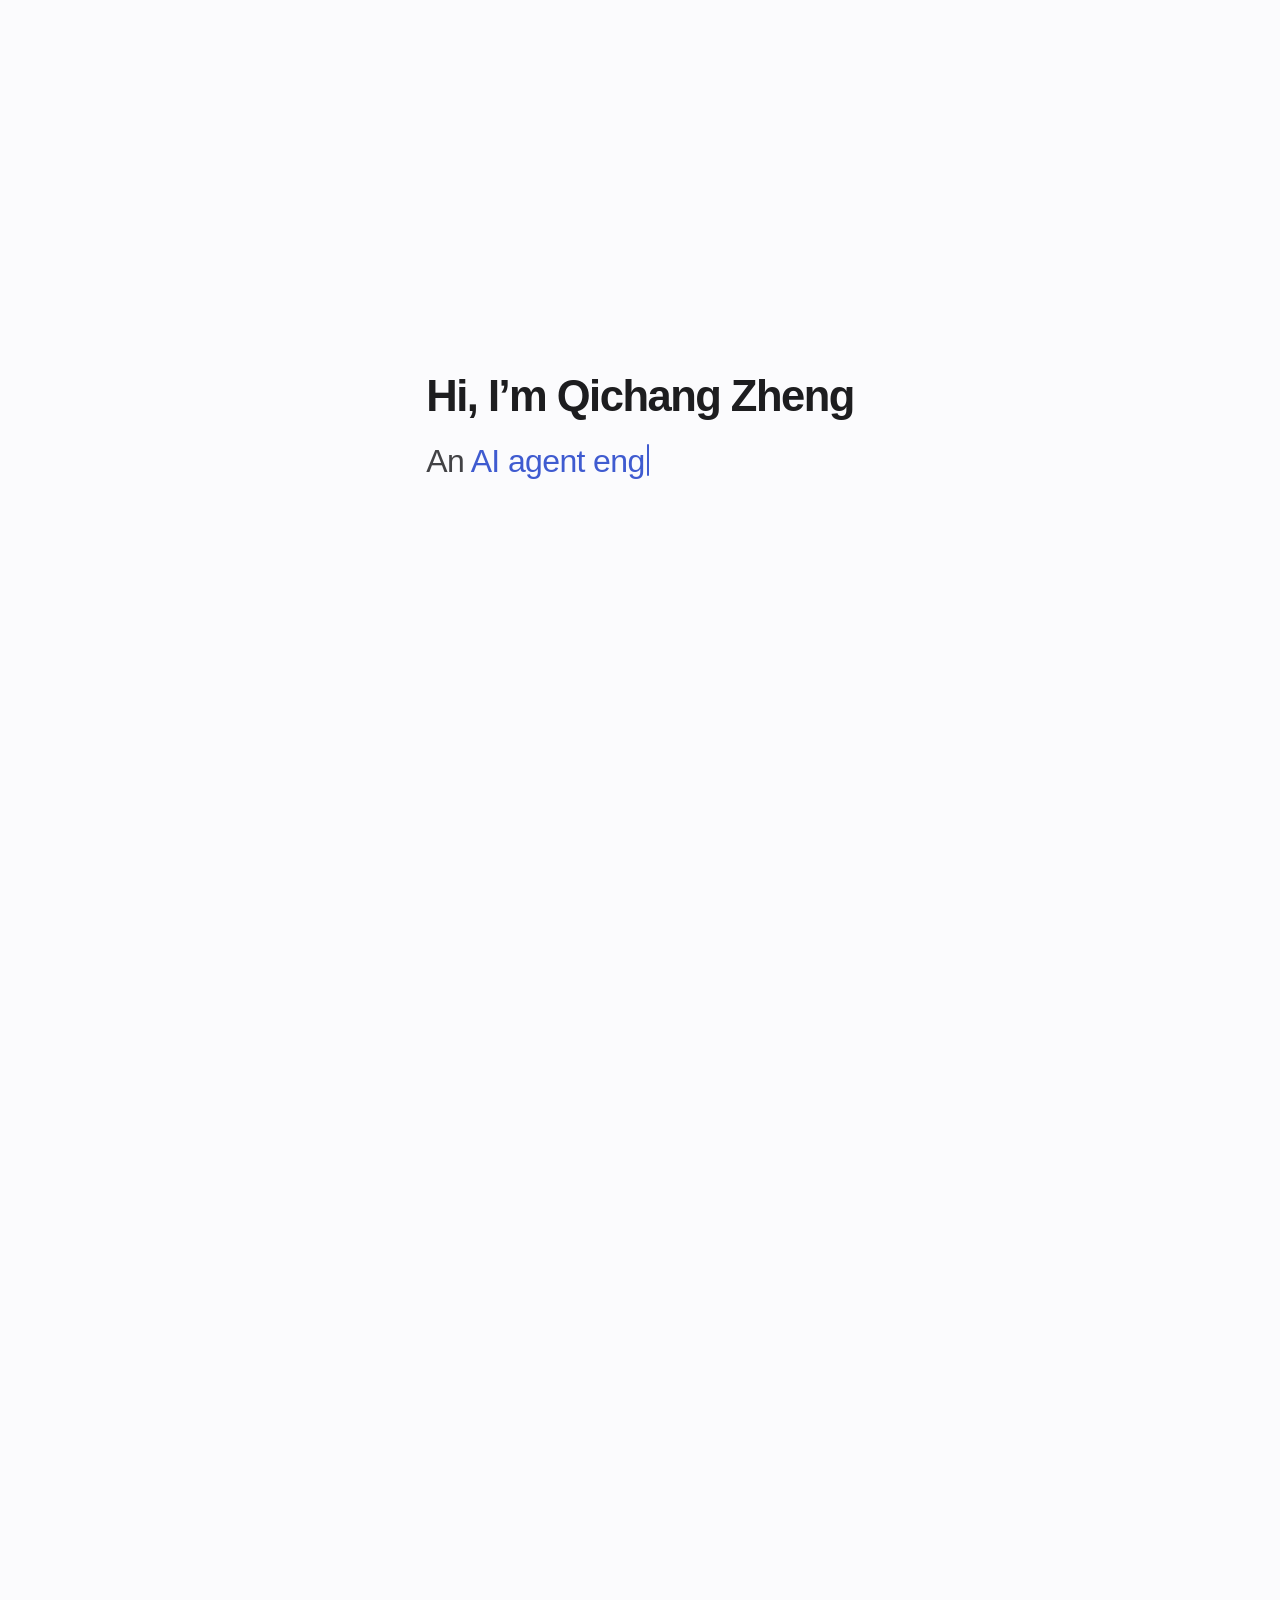
==== commit 1721d22b: "Preview: three beads leave the team at once and each product draws all its pieces as its bead lands " ====
--- a/index.html
+++ b/index.html
@@ -49,7 +49,7 @@
   <div class="chapter" aria-hidden="true"><span class="chapter-t"></span></div>
   <div class="veil" aria-hidden="true"></div>
 
-  <div class="backdrop" aria-hidden="true"><svg class="diagram" viewBox="-4 4 916 768" preserveAspectRatio="xMidYMid meet" data-fx-entry="15.6" data-fx-loop="15900" data-fx-shake="0,0;50,1;110,-0.85;170,0.62;230,-0.4;290,0.2;360,0" data-fx-swing="0.37,0,0.63,1" data-fx-shake-px="w4:2.2,hero:1.6,mini:2" data-hero-run="7.62" data-built-every="6" data-built-n="3" data-built-run="4.02" data-build="nac-1:1.77,sbx-1:2.34,fw-1:4.12,nac-2:4.62,sbx-2:5.19,fw-2:6.97,nac-3:7.47,sbx-3:8.04,fw-3:9.82" aria-hidden="true" focusable="false"><g class="grp g-nac pf"><path class="e dash bound draw" pathLength="1" d="M162 70H444A22 22 0 0 1 466 92V376A22 22 0 0 1 444 398H162A22 22 0 0 1 140 376V92A22 22 0 0 1 162 70Z"/></g><g class="grp g-sbx pf"><path class="e dash bound draw" pathLength="1" d="M508 70H644A22 22 0 0 1 666 92V376A22 22 0 0 1 644 398H508A22 22 0 0 1 486 376V92A22 22 0 0 1 508 70Z"/></g><g class="grp g-fw pf"><path class="e dash bound draw" pathLength="1" d="M698 70H818A22 22 0 0 1 840 92V376A22 22 0 0 1 818 398H698A22 22 0 0 1 676 376V92A22 22 0 0 1 698 70Z"/></g><g class="cl cl-w1"><path class="fx fx-c1cg-0 bead" d="M90 200L166 200" style="stroke-width:15;stroke-dasharray:0.01 144;stroke-dashoffset:3.01px"/><path class="fx fx-c1cg-1 bead" d="M90 200L166 200" style="stroke-width:2.2;stroke-dasharray:24 144;stroke-dashoffset:27px"/><path class="fx fx-c1cg-2 bead" d="M90 200L166 200" style="stroke-width:3;stroke-dasharray:16 144;stroke-dashoffset:19px"/><path class="fx fx-c1cg-3 bead" d="M90 200L166 200" style="stroke-width:4;stroke-dasharray:9 144;stroke-dashoffset:12px"/><path class="fx fx-c1cg-4 bead" d="M90 200L166 200" style="stroke-width:6.4;stroke-dasharray:0.01 144;stroke-dashoffset:3.01px"/><path class="fx fx-c1gr-0 bead" d="M242 200L285 200A5 5 0 0 0 290 195L290 174A5 5 0 0 1 295 169L306 169" style="stroke-width:15;stroke-dasharray:0.01 159;stroke-dashoffset:3.01px"/><path class="fx fx-c1gr-1 bead" d="M242 200L285 200A5 5 0 0 0 290 195L290 174A5 5 0 0 1 295 169L306 169" style="stroke-width:2.2;stroke-dasharray:24 159;stroke-dashoffset:27px"/><path class="fx fx-c1gr-2 bead" d="M242 200L285 200A5 5 0 0 0 290 195L290 174A5 5 0 0 1 295 169L306 169" style="stroke-width:3;stroke-dasharray:16 159;stroke-dashoffset:19px"/><path class="fx fx-c1gr-3 bead" d="M242 200L285 200A5 5 0 0 0 290 195L290 174A5 5 0 0 1 295 169L306 169" style="stroke-width:4;stroke-dasharray:9 159;stroke-dashoffset:12px"/><path class="fx fx-c1gr-4 bead" d="M242 200L285 200A5 5 0 0 0 290 195L290 174A5 5 0 0 1 295 169L306 169" style="stroke-width:6.4;stroke-dasharray:0.01 159;stroke-dashoffset:3.01px"/><path class="fx fx-c1rg-0 bead" d="M306 169L295 169A5 5 0 0 0 290 174L290 195A5 5 0 0 1 285 200L242 200" style="stroke-width:15;stroke-dasharray:0.01 159;stroke-dashoffset:3.01px"/><path class="fx fx-c1rg-1 bead" d="M306 169L295 169A5 5 0 0 0 290 174L290 195A5 5 0 0 1 285 200L242 200" style="stroke-width:2.2;stroke-dasharray:24 159;stroke-dashoffset:27px"/><path class="fx fx-c1rg-2 bead" d="M306 169L295 169A5 5 0 0 0 290 174L290 195A5 5 0 0 1 285 200L242 200" style="stroke-width:3;stroke-dasharray:16 159;stroke-dashoffset:19px"/><path class="fx fx-c1rg-3 bead" d="M306 169L295 169A5 5 0 0 0 290 174L290 195A5 5 0 0 1 285 200L242 200" style="stroke-width:4;stroke-dasharray:9 159;stroke-dashoffset:12px"/><path class="fx fx-c1rg-4 bead" d="M306 169L295 169A5 5 0 0 0 290 174L290 195A5 5 0 0 1 285 200L242 200" style="stroke-width:6.4;stroke-dasharray:0.01 159;stroke-dashoffset:3.01px"/><path class="fx fx-c1gc-0 bead" d="M166 200L90 200" style="stroke-width:15;stroke-dasharray:0.01 144;stroke-dashoffset:3.01px"/><path class="fx fx-c1gc-1 bead" d="M166 200L90 200" style="stroke-width:2.2;stroke-dasharray:24 144;stroke-dashoffset:27px"/><path class="fx fx-c1gc-2 bead" d="M166 200L90 200" style="stroke-width:3;stroke-dasharray:16 144;stroke-dashoffset:19px"/><path class="fx fx-c1gc-3 bead" d="M166 200L90 200" style="stroke-width:4;stroke-dasharray:9 144;stroke-dashoffset:12px"/><path class="fx fx-c1gc-4 bead" d="M166 200L90 200" style="stroke-width:6.4;stroke-dasharray:0.01 144;stroke-dashoffset:3.01px"/><rect class="fx fx-c1cli wave" x="8" y="182" width="88" height="36" rx="10"/><rect class="fx fx-c1gw wave" x="160" y="182" width="88" height="36" rx="10"/><rect class="fx fx-c1rt wave" x="300" y="154" width="104" height="30" rx="9"/><path class="fx fx-c1spg-0 bead" d="M204 212L204 314" style="stroke-width:15;stroke-dasharray:0.01 170;stroke-dashoffset:3.01px"/><path class="fx fx-c1spg-1 bead" d="M204 212L204 314" style="stroke-width:2.2;stroke-dasharray:24 170;stroke-dashoffset:27px"/><path class="fx fx-c1spg-2 bead" d="M204 212L204 314" style="stroke-width:3;stroke-dasharray:16 170;stroke-dashoffset:19px"/><path class="fx fx-c1spg-3 bead" d="M204 212L204 314" style="stroke-width:4;stroke-dasharray:9 170;stroke-dashoffset:12px"/><path class="fx fx-c1spg-4 bead" d="M204 212L204 314" style="stroke-width:6.4;stroke-dasharray:0.01 170;stroke-dashoffset:3.01px"/><path class="fx fx-c1spr-0 bead" d="M368 262L368 314" style="stroke-width:15;stroke-dasharray:0.01 120;stroke-dashoffset:3.01px"/><path class="fx fx-c1spr-1 bead" d="M368 262L368 314" style="stroke-width:2.2;stroke-dasharray:24 120;stroke-dashoffset:27px"/><path class="fx fx-c1spr-2 bead" d="M368 262L368 314" style="stroke-width:3;stroke-dasharray:16 120;stroke-dashoffset:19px"/><path class="fx fx-c1spr-3 bead" d="M368 262L368 314" style="stroke-width:4;stroke-dasharray:9 120;stroke-dashoffset:12px"/><path class="fx fx-c1spr-4 bead" d="M368 262L368 314" style="stroke-width:6.4;stroke-dasharray:0.01 120;stroke-dashoffset:3.01px"/></g><g class="cl cl-w2"><path class="fx fx-c2call-0 bead" d="M408 169L441 169A5 5 0 0 1 446 174L446 195A5 5 0 0 0 451 200L502 200" style="stroke-width:15;stroke-dasharray:0.01 189;stroke-dashoffset:3.01px"/><path class="fx fx-c2call-1 bead" d="M408 169L441 169A5 5 0 0 1 446 174L446 195A5 5 0 0 0 451 200L502 200" style="stroke-width:2.2;stroke-dasharray:24 189;stroke-dashoffset:27px"/><path class="fx fx-c2call-2 bead" d="M408 169L441 169A5 5 0 0 1 446 174L446 195A5 5 0 0 0 451 200L502 200" style="stroke-width:3;stroke-dasharray:16 189;stroke-dashoffset:19px"/><path class="fx fx-c2call-3 bead" d="M408 169L441 169A5 5 0 0 1 446 174L446 195A5 5 0 0 0 451 200L502 200" style="stroke-width:4;stroke-dasharray:9 189;stroke-dashoffset:12px"/><path class="fx fx-c2call-4 bead" d="M408 169L441 169A5 5 0 0 1 446 174L446 195A5 5 0 0 0 451 200L502 200" style="stroke-width:6.4;stroke-dasharray:0.01 189;stroke-dashoffset:3.01px"/><rect class="fx fx-c2ring0 wave" x="581" y="198" width="24" height="20" rx="5"/><rect class="fx fx-c2ring1 wave" x="513" y="228" width="24" height="20" rx="5"/><rect class="fx fx-c2sbx wave" x="496" y="116" width="160" height="152" rx="16"/><path class="fx fx-c2data-0 bead" d="M576 262L576 314" style="stroke-width:15;stroke-dasharray:0.01 120;stroke-dashoffset:3.01px"/><path class="fx fx-c2data-1 bead" d="M576 262L576 314" style="stroke-width:2.2;stroke-dasharray:24 120;stroke-dashoffset:27px"/><path class="fx fx-c2data-2 bead" d="M576 262L576 314" style="stroke-width:3;stroke-dasharray:16 120;stroke-dashoffset:19px"/><path class="fx fx-c2data-3 bead" d="M576 262L576 314" style="stroke-width:4;stroke-dasharray:9 120;stroke-dashoffset:12px"/><path class="fx fx-c2data-4 bead" d="M576 262L576 314" style="stroke-width:6.4;stroke-dasharray:0.01 120;stroke-dashoffset:3.01px"/><rect class="fx fx-c2st wave" x="496" y="308" width="160" height="72" rx="10"/></g><g class="cl cl-w3"><path class="fx fx-c3out-0 bead" d="M650 200L751 200" style="stroke-width:15;stroke-dasharray:0.01 169;stroke-dashoffset:3.01px"/><path class="fx fx-c3out-1 bead" d="M650 200L751 200" style="stroke-width:2.2;stroke-dasharray:24 169;stroke-dashoffset:27px"/><path class="fx fx-c3out-2 bead" d="M650 200L751 200" style="stroke-width:3;stroke-dasharray:16 169;stroke-dashoffset:19px"/><path class="fx fx-c3out-3 bead" d="M650 200L751 200" style="stroke-width:4;stroke-dasharray:9 169;stroke-dashoffset:12px"/><path class="fx fx-c3out-4 bead" d="M650 200L751 200" style="stroke-width:6.4;stroke-dasharray:0.01 169;stroke-dashoffset:3.01px"/><path class="fx fx-c3app-0 bead" d="M765 200L778 200A10 10 0 0 0 788 190L788 46" style="stroke-width:15;stroke-dasharray:0.01 241;stroke-dashoffset:3.01px"/><path class="fx fx-c3app-1 bead" d="M765 200L778 200A10 10 0 0 0 788 190L788 46" style="stroke-width:2.2;stroke-dasharray:24 241;stroke-dashoffset:27px"/><path class="fx fx-c3app-2 bead" d="M765 200L778 200A10 10 0 0 0 788 190L788 46" style="stroke-width:3;stroke-dasharray:16 241;stroke-dashoffset:19px"/><path class="fx fx-c3app-3 bead" d="M765 200L778 200A10 10 0 0 0 788 190L788 46" style="stroke-width:4;stroke-dasharray:9 241;stroke-dashoffset:12px"/><path class="fx fx-c3app-4 bead" d="M765 200L778 200A10 10 0 0 0 788 190L788 46" style="stroke-width:6.4;stroke-dasharray:0.01 241;stroke-dashoffset:3.01px"/><path class="fx fx-c3net-0 bead" d="M765 200L900 200" style="stroke-width:15;stroke-dasharray:0.01 203;stroke-dashoffset:3.01px"/><path class="fx fx-c3net-1 bead" d="M765 200L900 200" style="stroke-width:2.2;stroke-dasharray:24 203;stroke-dashoffset:27px"/><path class="fx fx-c3net-2 bead" d="M765 200L900 200" style="stroke-width:3;stroke-dasharray:16 203;stroke-dashoffset:19px"/><path class="fx fx-c3net-3 bead" d="M765 200L900 200" style="stroke-width:4;stroke-dasharray:9 203;stroke-dashoffset:12px"/><path class="fx fx-c3net-4 bead" d="M765 200L900 200" style="stroke-width:6.4;stroke-dasharray:0.01 203;stroke-dashoffset:3.01px"/><rect class="fx fx-c3fw wave" x="745" y="187" width="26" height="26" rx="13"/><rect class="fx fx-c3vault wave" x="731" y="314" width="54" height="54" rx="12"/><rect class="fx fx-c3app wave" x="696" y="16" width="112" height="36" rx="10"/></g><g class="grp ic g-nac"><g class="pc" data-pc="nac-3"><path class="e draw" pathLength="1" style="--dd:0.52s" d="M104 200H181.55"/><path class="e draw" pathLength="1" style="--dd:0.56s" d="M197.55 140.8H189.55a8 8 0 0 0 -8 8V232.7a8 8 0 0 0 8 8H197.55"/><path class="e draw" pathLength="1" style="--dd:0.60s" d="M408.45 140.8H416.45a8 8 0 0 1 8 8V232.7a8 8 0 0 1 -8 8H408.45"/><path class="e draw" pathLength="1" style="--dd:0.64s" d="M424.45 200H476"/></g></g><g class="grp ic g-sbx"><g class="pc" data-pc="sbx-3"><path class="e draw" pathLength="1" style="--dd:0.68s" d="M476 200H500.4"/><path class="e draw" pathLength="1" style="--dd:0.72s" d="M651.6 200H671"/></g></g><g class="grp g-fw"><g class="pc" data-pc="fw-3"><path class="e draw" pathLength="1" style="--dd:0.76s" d="M671 200H745"/><path class="e draw" pathLength="1" style="--dd:0.80s" d="M771 200H900"/></g><g class="pc" data-pc="fw-1"><path class="n draw" pathLength="1" style="--dd:0.86s" d="M758 106H758A9 9 0 0 1 767 115V172A9 9 0 0 1 758 181H758A9 9 0 0 1 749 172V115A9 9 0 0 1 758 106Z"/><path class="n draw" pathLength="1" style="--dd:0.92s" d="M758 219H758A9 9 0 0 1 767 228V285A9 9 0 0 1 758 294H758A9 9 0 0 1 749 285V228A9 9 0 0 1 758 219Z"/></g><g class="pc" data-pc="fw-3"><path class="n draw" pathLength="1" style="--dd:0.98s" d="M745 200a13 13 0 1 1 26 0a13 13 0 1 1 -26 0z"/></g><g class="pc" data-pc="fw-2"><path class="e draw" pathLength="1" style="--dd:1.02s" d="M758 294V314"/><path class="n draw" pathLength="1" style="--dd:1.08s" d="M743 314H773A12 12 0 0 1 785 326V356A12 12 0 0 1 773 368H743A12 12 0 0 1 731 356V326A12 12 0 0 1 743 314Z"/><path class="e draw" pathLength="1" style="--dd:1.12s" d="M750.5 334a7.5 7.5 0 1 1 15 0a7.5 7.5 0 1 1 -15 0z"/><path class="e draw" pathLength="1" style="--dd:1.16s" d="M758 341.5V357"/></g></g><g class="cl cl-hero"><path class="fx fx-hreq-0 bead" d="M104 200L173.55 200A8 8 0 0 0 181.55 192L181.55 148.8A8 8 0 0 1 189.55 140.8L416.45 140.8A8 8 0 0 1 424.45 148.8L424.45 192A8 8 0 0 0 432.45 200L900 200" style="stroke-width:15;stroke-dasharray:0.01 969;stroke-dashoffset:3.01px"/><path class="fx fx-hreq-1 bead" d="M104 200L173.55 200A8 8 0 0 0 181.55 192L181.55 148.8A8 8 0 0 1 189.55 140.8L416.45 140.8A8 8 0 0 1 424.45 148.8L424.45 192A8 8 0 0 0 432.45 200L900 200" style="stroke-width:2.2;stroke-dasharray:24 969;stroke-dashoffset:27px"/><path class="fx fx-hreq-2 bead" d="M104 200L173.55 200A8 8 0 0 0 181.55 192L181.55 148.8A8 8 0 0 1 189.55 140.8L416.45 140.8A8 8 0 0 1 424.45 148.8L424.45 192A8 8 0 0 0 432.45 200L900 200" style="stroke-width:3;stroke-dasharray:16 969;stroke-dashoffset:19px"/><path class="fx fx-hreq-3 bead" d="M104 200L173.55 200A8 8 0 0 0 181.55 192L181.55 148.8A8 8 0 0 1 189.55 140.8L416.45 140.8A8 8 0 0 1 424.45 148.8L424.45 192A8 8 0 0 0 432.45 200L900 200" style="stroke-width:4;stroke-dasharray:9 969;stroke-dashoffset:12px"/><path class="fx fx-hreq-4 bead" d="M104 200L173.55 200A8 8 0 0 0 181.55 192L181.55 148.8A8 8 0 0 1 189.55 140.8L416.45 140.8A8 8 0 0 1 424.45 148.8L424.45 192A8 8 0 0 0 432.45 200L900 200" style="stroke-width:6.4;stroke-dasharray:0.01 969;stroke-dashoffset:3.01px"/></g><g class="grp dt g-nac"><path class="n draw" pathLength="1" style="--dd:0.06s" d="M18 182H86A10 10 0 0 1 96 192V208A10 10 0 0 1 86 218H18A10 10 0 0 1 8 208V192A10 10 0 0 1 18 182Z"/><text class="lbl" x="52" y="200" data-zh="客户端">Clients</text></g><g class="grp dt g-nac"><path class="n draw" pathLength="1" style="--dd:0.12s" d="M170 182H238A10 10 0 0 1 248 192V208A10 10 0 0 1 238 218H170A10 10 0 0 1 160 208V192A10 10 0 0 1 170 182Z"/><text class="lbl" x="204" y="200" data-zh="网关">Gateway</text></g><g class="grp dt g-nac"><path class="n tint draw" pathLength="1" style="--dd:0.42s" d="M296 116H440A16 16 0 0 1 456 132V252A16 16 0 0 1 440 268H296A16 16 0 0 1 280 252V132A16 16 0 0 1 296 116Z"/><text class="lbl cap" x="300" y="140" data-zh="调度">Scheduler</text></g><g class="grp g-nac core" style="--shut: translate(-357.45px, -171.85px) scale(1.85); --k: 1.85"><g class="pc" data-pc="nac-1"><path class="n dash" d="M318 164H406A8 8 0 0 1 414 172V186A8 8 0 0 1 406 194H318A8 8 0 0 1 310 186V172A8 8 0 0 1 318 164Z"/><g class="cl cl-w1"><path class="fx fx-c1scale lit scale" d="M318 164H406A8 8 0 0 1 414 172V186A8 8 0 0 1 406 194H318A8 8 0 0 1 310 186V172A8 8 0 0 1 318 164Z"/></g><path class="n draw" pathLength="1" style="--dd:0.18s" d="M313 159H401A8 8 0 0 1 409 167V181A8 8 0 0 1 401 189H313A8 8 0 0 1 305 181V167A8 8 0 0 1 313 159Z"/><!--C01--><path class="n draw" pathLength="1" style="--dd:0.24s" d="M308 154H396A8 8 0 0 1 404 162V176A8 8 0 0 1 396 184H308A8 8 0 0 1 300 176V162A8 8 0 0 1 308 154Z"/><g class="cl cl-w1"><path class="fx fx-c1rtlit lit" d="M308 154H396A8 8 0 0 1 404 162V176A8 8 0 0 1 396 184H308A8 8 0 0 1 300 176V162A8 8 0 0 1 308 154Z"/></g></g><g class="pc" data-pc="nac-2"><path class="n dash" d="M318 218H406A8 8 0 0 1 414 226V240A8 8 0 0 1 406 248H318A8 8 0 0 1 310 240V226A8 8 0 0 1 318 218Z"/><!--C12--><path class="n draw" pathLength="1" style="--dd:0.30s" d="M313 213H401A8 8 0 0 1 409 221V235A8 8 0 0 1 401 243H313A8 8 0 0 1 305 235V221A8 8 0 0 1 313 213Z"/><!--C11--><path class="n draw" pathLength="1" style="--dd:0.36s" d="M308 208H396A8 8 0 0 1 404 216V230A8 8 0 0 1 396 238H308A8 8 0 0 1 300 230V216A8 8 0 0 1 308 208Z"/><!--C10--></g></g><g class="grp dt g-nac"><text class="lbl" x="352" y="169" data-zh="运行时">Runtime</text><text class="lbl" x="352" y="223" data-zh="运行时">Runtime</text></g><g class="grp dt g-sbx"><path class="n tint draw" pathLength="1" style="--dd:0.48s" d="M512 116H640A16 16 0 0 1 656 132V252A16 16 0 0 1 640 268H512A16 16 0 0 1 496 252V132A16 16 0 0 1 512 116Z"/><text class="lbl cap" x="513" y="140" data-zh="沙箱">Sandboxes</text></g><g class="grp g-sbx core" style="--shut: translate(-115.20px, -49.60px) scale(1.2); --k: 1.2"><g class="pc" data-pc="sbx-1"><path class="n slot draw busy" pathLength="1" style="--dd:0.55s" d="M518 168H532A5 5 0 0 1 537 173V183A5 5 0 0 1 532 188H518A5 5 0 0 1 513 183V173A5 5 0 0 1 518 168Z"/><path class="n slot draw" pathLength="1" style="--dd:0.58s" d="M552 168H566A5 5 0 0 1 571 173V183A5 5 0 0 1 566 188H552A5 5 0 0 1 547 183V173A5 5 0 0 1 552 168Z"/><path class="n slot draw busy" pathLength="1" style="--dd:0.61s" d="M586 168H600A5 5 0 0 1 605 173V183A5 5 0 0 1 600 188H586A5 5 0 0 1 581 183V173A5 5 0 0 1 586 168Z"/><path class="n slot draw" pathLength="1" style="--dd:0.64s" d="M620 168H634A5 5 0 0 1 639 173V183A5 5 0 0 1 634 188H620A5 5 0 0 1 615 183V173A5 5 0 0 1 620 168Z"/></g><g class="pc" data-pc="sbx-2"><path class="n slot draw" pathLength="1" style="--dd:0.67s" d="M518 198H532A5 5 0 0 1 537 203V213A5 5 0 0 1 532 218H518A5 5 0 0 1 513 213V203A5 5 0 0 1 518 198Z"/><path class="n slot draw busy" pathLength="1" style="--dd:0.70s" d="M552 198H566A5 5 0 0 1 571 203V213A5 5 0 0 1 566 218H552A5 5 0 0 1 547 213V203A5 5 0 0 1 552 198Z"/><path class="n slot draw" pathLength="1" style="--dd:0.73s" d="M586 198H600A5 5 0 0 1 605 203V213A5 5 0 0 1 600 218H586A5 5 0 0 1 581 213V203A5 5 0 0 1 586 198Z"/><path class="n slot draw" pathLength="1" style="--dd:0.76s" d="M620 198H634A5 5 0 0 1 639 203V213A5 5 0 0 1 634 218H620A5 5 0 0 1 615 213V203A5 5 0 0 1 620 198Z"/></g><g class="pc" data-pc="sbx-3"><path class="n slot draw" pathLength="1" style="--dd:0.79s" d="M518 228H532A5 5 0 0 1 537 233V243A5 5 0 0 1 532 248H518A5 5 0 0 1 513 243V233A5 5 0 0 1 518 228Z"/><path class="n slot draw" pathLength="1" style="--dd:0.82s" d="M552 228H566A5 5 0 0 1 571 233V243A5 5 0 0 1 566 248H552A5 5 0 0 1 547 243V233A5 5 0 0 1 552 228Z"/><path class="n slot draw" pathLength="1" style="--dd:0.85s" d="M586 228H600A5 5 0 0 1 605 233V243A5 5 0 0 1 600 248H586A5 5 0 0 1 581 243V233A5 5 0 0 1 586 228Z"/><path class="n slot draw busy" pathLength="1" style="--dd:0.88s" d="M620 228H634A5 5 0 0 1 639 233V243A5 5 0 0 1 634 248H620A5 5 0 0 1 615 243V233A5 5 0 0 1 620 228Z"/></g></g><g class="grp dt g-sbx"><path class="n draw" pathLength="1" style="--dd:1.22s" d="M506 308H646A10 10 0 0 1 656 318V370A10 10 0 0 1 646 380H506A10 10 0 0 1 496 370V318A10 10 0 0 1 506 308Z"/><path class="n draw" pathLength="1" style="--dd:1.28s" d="M496 344H656"/><text class="lbl" x="576" y="326">JuiceFS</text><text class="lbl" x="576" y="362" data-zh="对象存储">Object storage</text></g><g class="grp dt g-fw"><text class="lbl" x="716" y="144" data-zh="防火墙">Firewall</text><text class="lbl" x="812" y="341">Vault</text></g><g class="grp dt g-fw"><path class="n draw" pathLength="1" style="--dd:1.34s" d="M706 16H798A10 10 0 0 1 808 26V42A10 10 0 0 1 798 52H706A10 10 0 0 1 696 42V26A10 10 0 0 1 706 16Z"/><text class="lbl" x="752" y="34" data-zh="外部应用">Other apps</text></g><g class="grp dt g-nac"><path class="n draw" pathLength="1" style="--dd:1.40s" d="M170 308H446A10 10 0 0 1 456 318V334A10 10 0 0 1 446 344H170A10 10 0 0 1 160 334V318A10 10 0 0 1 170 308Z"/><text class="lbl st" x="176" y="326" data-zh="追踪">Tracing</text><path class="span" d="M236 318H436"/><path class="span" d="M262 326H420"/><path class="span" d="M300 334H372"/><g class="cl cl-w1"><path class="fx fx-c1span0 span-fx" d="M236 318H436" style="stroke-dasharray:200 200;stroke-dashoffset:200px"/></g><g class="cl cl-w1"><path class="fx fx-c1span1 span-fx" d="M262 326H420" style="stroke-dasharray:158 158;stroke-dashoffset:158px"/></g><g class="cl cl-w1"><path class="fx fx-c1span2 span-fx" d="M300 334H372" style="stroke-dasharray:72 72;stroke-dashoffset:72px"/></g></g><g class="grp dt g-nac"><path class="e draw" pathLength="1" style="--dd:1.44s" d="M96 200H160"/></g><g class="grp dt g-nac"><path class="e draw" pathLength="1" style="--dd:1.48s" d="M248 200H280"/></g><g class="grp dt g-nac g-sbx"><path class="e draw" pathLength="1" style="--dd:1.52s" d="M456 200H496"/></g><g class="grp dt g-sbx g-fw"><path class="e draw" pathLength="1" style="--dd:1.56s" d="M656 200H696"/></g><g class="grp g-fw"><g class="pc" data-pc="fw-3"><text class="lbl end" x="900" y="184" data-zh="互联网">Internet</text></g></g><g class="grp dt g-nac"><path class="e dash" style="--dd:1.60s" d="M204 218V308"/></g><g class="grp dt g-nac"><path class="e dash" style="--dd:1.64s" d="M368 268V308"/></g><g class="grp dt g-sbx"><path class="e draw" pathLength="1" style="--dd:1.68s" d="M576 268V308"/></g><g class="grp dt g-fw"><path class="e draw" pathLength="1" style="--dd:1.72s" d="M778 200a10 10 0 0 0 10 -10V52"/></g><g class="cl cl-w1"><path class="fx fx-c1gwlit lit" d="M170 182H238A10 10 0 0 1 248 192V208A10 10 0 0 1 238 218H170A10 10 0 0 1 160 208V192A10 10 0 0 1 170 182Z"/></g><g class="cl cl-w2"><path class="fx fx-c2slot0 claim" d="M586 198H600A5 5 0 0 1 605 203V213A5 5 0 0 1 600 218H586A5 5 0 0 1 581 213V203A5 5 0 0 1 586 198Z"/><path class="fx fx-c2slot1 claim" d="M518 228H532A5 5 0 0 1 537 233V243A5 5 0 0 1 532 248H518A5 5 0 0 1 513 243V233A5 5 0 0 1 518 228Z"/><path class="fx fx-c2store lit" d="M506 308H646A10 10 0 0 1 656 318V370A10 10 0 0 1 646 380H506A10 10 0 0 1 496 370V318A10 10 0 0 1 506 308Z"/></g><g class="cl cl-w3"><path class="fx fx-c3cred-0 bead" d="M758 320L758 207" style="stroke-width:15;stroke-dasharray:0.01 181;stroke-dashoffset:3.01px"/><path class="fx fx-c3cred-1 bead" d="M758 320L758 207" style="stroke-width:2.2;stroke-dasharray:24 181;stroke-dashoffset:27px"/><path class="fx fx-c3cred-2 bead" d="M758 320L758 207" style="stroke-width:3;stroke-dasharray:16 181;stroke-dashoffset:19px"/><path class="fx fx-c3cred-3 bead" d="M758 320L758 207" style="stroke-width:4;stroke-dasharray:9 181;stroke-dashoffset:12px"/><path class="fx fx-c3cred-4 bead" d="M758 320L758 207" style="stroke-width:6.4;stroke-dasharray:0.01 181;stroke-dashoffset:3.01px"/><path class="fx fx-c3fwlit lit" d="M758 187H758A13 13 0 0 1 771 200V200A13 13 0 0 1 758 213H758A13 13 0 0 1 745 200V200A13 13 0 0 1 758 187Z"/><path class="fx fx-c3vlit lit" d="M743 314H773A12 12 0 0 1 785 326V356A12 12 0 0 1 773 368H743A12 12 0 0 1 731 356V326A12 12 0 0 1 743 314Z"/><path class="fx fx-c3alit lit" d="M706 16H798A10 10 0 0 1 808 26V42A10 10 0 0 1 798 52H706A10 10 0 0 1 696 42V26A10 10 0 0 1 706 16Z"/></g><g class="cl cl-hero"><path class="fx fx-hpfnac lit pfl" d="M162 70H444A22 22 0 0 1 466 92V376A22 22 0 0 1 444 398H162A22 22 0 0 1 140 376V92A22 22 0 0 1 162 70Z"/><path class="fx fx-hpfsbx lit pfl" d="M508 70H644A22 22 0 0 1 666 92V376A22 22 0 0 1 644 398H508A22 22 0 0 1 486 376V92A22 22 0 0 1 508 70Z"/><path class="fx fx-hpffw lit pfl" d="M698 70H818A22 22 0 0 1 840 92V376A22 22 0 0 1 818 398H698A22 22 0 0 1 676 376V92A22 22 0 0 1 698 70Z"/></g><g class="cl cl-built"><path class="fx fx-hbl0 lit pfl" d="M162 70H444A22 22 0 0 1 466 92V376A22 22 0 0 1 444 398H162A22 22 0 0 1 140 376V92A22 22 0 0 1 162 70Z"/><path class="fx fx-hbl1 lit pfl" d="M508 70H644A22 22 0 0 1 666 92V376A22 22 0 0 1 644 398H508A22 22 0 0 1 486 376V92A22 22 0 0 1 508 70Z"/><path class="fx fx-hbl2 lit pfl" d="M698 70H818A22 22 0 0 1 840 92V376A22 22 0 0 1 818 398H698A22 22 0 0 1 676 376V92A22 22 0 0 1 698 70Z"/></g><g class="cl cl-build"></g><g class="grp g-built"><path class="e built dash" d="M462 526L462 450A10 10 0 0 0 452 440L313 440A10 10 0 0 1 303 430L303 398"/><circle class="bdot" cx="303" cy="398" r="3"/><path class="e built dash" d="M488 526L488 434A10 10 0 0 1 498 424L566 424A10 10 0 0 0 576 414L576 398"/><circle class="bdot" cx="576" cy="398" r="3"/><path class="e built dash" d="M514 526L514 450A10 10 0 0 1 524 440L748 440A10 10 0 0 0 758 430L758 398"/><circle class="bdot" cx="758" cy="398" r="3"/></g><g class="cl cl-built"><path class="fx fx-hb0-0 bead" d="M462 526L462 450A10 10 0 0 0 452 440L313 440A10 10 0 0 1 303 430L303 398" style="stroke-width:15;stroke-dasharray:0.01 346;stroke-dashoffset:3.01px"/><path class="fx fx-hb0-1 bead" d="M462 526L462 450A10 10 0 0 0 452 440L313 440A10 10 0 0 1 303 430L303 398" style="stroke-width:2.2;stroke-dasharray:24 346;stroke-dashoffset:27px"/><path class="fx fx-hb0-2 bead" d="M462 526L462 450A10 10 0 0 0 452 440L313 440A10 10 0 0 1 303 430L303 398" style="stroke-width:3;stroke-dasharray:16 346;stroke-dashoffset:19px"/><path class="fx fx-hb0-3 bead" d="M462 526L462 450A10 10 0 0 0 452 440L313 440A10 10 0 0 1 303 430L303 398" style="stroke-width:4;stroke-dasharray:9 346;stroke-dashoffset:12px"/><path class="fx fx-hb0-4 bead" d="M462 526L462 450A10 10 0 0 0 452 440L313 440A10 10 0 0 1 303 430L303 398" style="stroke-width:6.4;stroke-dasharray:0.01 346;stroke-dashoffset:3.01px"/><path class="fx fx-hb1-0 bead" d="M488 526L488 434A10 10 0 0 1 498 424L566 424A10 10 0 0 0 576 414L576 398" style="stroke-width:15;stroke-dasharray:0.01 275;stroke-dashoffset:3.01px"/><path class="fx fx-hb1-1 bead" d="M488 526L488 434A10 10 0 0 1 498 424L566 424A10 10 0 0 0 576 414L576 398" style="stroke-width:2.2;stroke-dasharray:24 275;stroke-dashoffset:27px"/><path class="fx fx-hb1-2 bead" d="M488 526L488 434A10 10 0 0 1 498 424L566 424A10 10 0 0 0 576 414L576 398" style="stroke-width:3;stroke-dasharray:16 275;stroke-dashoffset:19px"/><path class="fx fx-hb1-3 bead" d="M488 526L488 434A10 10 0 0 1 498 424L566 424A10 10 0 0 0 576 414L576 398" style="stroke-width:4;stroke-dasharray:9 275;stroke-dashoffset:12px"/><path class="fx fx-hb1-4 bead" d="M488 526L488 434A10 10 0 0 1 498 424L566 424A10 10 0 0 0 576 414L576 398" style="stroke-width:6.4;stroke-dasharray:0.01 275;stroke-dashoffset:3.01px"/><path class="fx fx-hb2-0 bead" d="M514 526L514 450A10 10 0 0 1 524 440L748 440A10 10 0 0 0 758 430L758 398" style="stroke-width:15;stroke-dasharray:0.01 431;stroke-dashoffset:3.01px"/><path class="fx fx-hb2-1 bead" d="M514 526L514 450A10 10 0 0 1 524 440L748 440A10 10 0 0 0 758 430L758 398" style="stroke-width:2.2;stroke-dasharray:24 431;stroke-dashoffset:27px"/><path class="fx fx-hb2-2 bead" d="M514 526L514 450A10 10 0 0 1 524 440L748 440A10 10 0 0 0 758 430L758 398" style="stroke-width:3;stroke-dasharray:16 431;stroke-dashoffset:19px"/><path class="fx fx-hb2-3 bead" d="M514 526L514 450A10 10 0 0 1 524 440L748 440A10 10 0 0 0 758 430L758 398" style="stroke-width:4;stroke-dasharray:9 431;stroke-dashoffset:12px"/><path class="fx fx-hb2-4 bead" d="M514 526L514 450A10 10 0 0 1 524 440L748 440A10 10 0 0 0 758 430L758 398" style="stroke-width:6.4;stroke-dasharray:0.01 431;stroke-dashoffset:3.01px"/></g><g class="cl cl-build"><path class="fx fx-hq0-0 bead" d="M462 526L462 450A10 10 0 0 0 452 440L313 440A10 10 0 0 1 303 430L303 398" style="stroke-width:15;stroke-dasharray:0.01 346;stroke-dashoffset:3.01px"/><path class="fx fx-hq0-1 bead" d="M462 526L462 450A10 10 0 0 0 452 440L313 440A10 10 0 0 1 303 430L303 398" style="stroke-width:2.2;stroke-dasharray:24 346;stroke-dashoffset:27px"/><path class="fx fx-hq0-2 bead" d="M462 526L462 450A10 10 0 0 0 452 440L313 440A10 10 0 0 1 303 430L303 398" style="stroke-width:3;stroke-dasharray:16 346;stroke-dashoffset:19px"/><path class="fx fx-hq0-3 bead" d="M462 526L462 450A10 10 0 0 0 452 440L313 440A10 10 0 0 1 303 430L303 398" style="stroke-width:4;stroke-dasharray:9 346;stroke-dashoffset:12px"/><path class="fx fx-hq0-4 bead" d="M462 526L462 450A10 10 0 0 0 452 440L313 440A10 10 0 0 1 303 430L303 398" style="stroke-width:6.4;stroke-dasharray:0.01 346;stroke-dashoffset:3.01px"/><path class="fx fx-hq1-0 bead" d="M488 526L488 434A10 10 0 0 1 498 424L566 424A10 10 0 0 0 576 414L576 398" style="stroke-width:15;stroke-dasharray:0.01 275;stroke-dashoffset:3.01px"/><path class="fx fx-hq1-1 bead" d="M488 526L488 434A10 10 0 0 1 498 424L566 424A10 10 0 0 0 576 414L576 398" style="stroke-width:2.2;stroke-dasharray:24 275;stroke-dashoffset:27px"/><path class="fx fx-hq1-2 bead" d="M488 526L488 434A10 10 0 0 1 498 424L566 424A10 10 0 0 0 576 414L576 398" style="stroke-width:3;stroke-dasharray:16 275;stroke-dashoffset:19px"/><path class="fx fx-hq1-3 bead" d="M488 526L488 434A10 10 0 0 1 498 424L566 424A10 10 0 0 0 576 414L576 398" style="stroke-width:4;stroke-dasharray:9 275;stroke-dashoffset:12px"/><path class="fx fx-hq1-4 bead" d="M488 526L488 434A10 10 0 0 1 498 424L566 424A10 10 0 0 0 576 414L576 398" style="stroke-width:6.4;stroke-dasharray:0.01 275;stroke-dashoffset:3.01px"/><path class="fx fx-hq2-0 bead" d="M514 526L514 450A10 10 0 0 1 524 440L748 440A10 10 0 0 0 758 430L758 398" style="stroke-width:15;stroke-dasharray:0.01 431;stroke-dashoffset:3.01px"/><path class="fx fx-hq2-1 bead" d="M514 526L514 450A10 10 0 0 1 524 440L748 440A10 10 0 0 0 758 430L758 398" style="stroke-width:2.2;stroke-dasharray:24 431;stroke-dashoffset:27px"/><path class="fx fx-hq2-2 bead" d="M514 526L514 450A10 10 0 0 1 524 440L748 440A10 10 0 0 0 758 430L758 398" style="stroke-width:3;stroke-dasharray:16 431;stroke-dashoffset:19px"/><path class="fx fx-hq2-3 bead" d="M514 526L514 450A10 10 0 0 1 524 440L748 440A10 10 0 0 0 758 430L758 398" style="stroke-width:4;stroke-dasharray:9 431;stroke-dashoffset:12px"/><path class="fx fx-hq2-4 bead" d="M514 526L514 450A10 10 0 0 1 524 440L748 440A10 10 0 0 0 758 430L758 398" style="stroke-width:6.4;stroke-dasharray:0.01 431;stroke-dashoffset:3.01px"/><path class="fx fx-hq3-0 bead" d="M462 526L462 450A10 10 0 0 0 452 440L313 440A10 10 0 0 1 303 430L303 398" style="stroke-width:15;stroke-dasharray:0.01 346;stroke-dashoffset:3.01px"/><path class="fx fx-hq3-1 bead" d="M462 526L462 450A10 10 0 0 0 452 440L313 440A10 10 0 0 1 303 430L303 398" style="stroke-width:2.2;stroke-dasharray:24 346;stroke-dashoffset:27px"/><path class="fx fx-hq3-2 bead" d="M462 526L462 450A10 10 0 0 0 452 440L313 440A10 10 0 0 1 303 430L303 398" style="stroke-width:3;stroke-dasharray:16 346;stroke-dashoffset:19px"/><path class="fx fx-hq3-3 bead" d="M462 526L462 450A10 10 0 0 0 452 440L313 440A10 10 0 0 1 303 430L303 398" style="stroke-width:4;stroke-dasharray:9 346;stroke-dashoffset:12px"/><path class="fx fx-hq3-4 bead" d="M462 526L462 450A10 10 0 0 0 452 440L313 440A10 10 0 0 1 303 430L303 398" style="stroke-width:6.4;stroke-dasharray:0.01 346;stroke-dashoffset:3.01px"/><path class="fx fx-hq4-0 bead" d="M488 526L488 434A10 10 0 0 1 498 424L566 424A10 10 0 0 0 576 414L576 398" style="stroke-width:15;stroke-dasharray:0.01 275;stroke-dashoffset:3.01px"/><path class="fx fx-hq4-1 bead" d="M488 526L488 434A10 10 0 0 1 498 424L566 424A10 10 0 0 0 576 414L576 398" style="stroke-width:2.2;stroke-dasharray:24 275;stroke-dashoffset:27px"/><path class="fx fx-hq4-2 bead" d="M488 526L488 434A10 10 0 0 1 498 424L566 424A10 10 0 0 0 576 414L576 398" style="stroke-width:3;stroke-dasharray:16 275;stroke-dashoffset:19px"/><path class="fx fx-hq4-3 bead" d="M488 526L488 434A10 10 0 0 1 498 424L566 424A10 10 0 0 0 576 414L576 398" style="stroke-width:4;stroke-dasharray:9 275;stroke-dashoffset:12px"/><path class="fx fx-hq4-4 bead" d="M488 526L488 434A10 10 0 0 1 498 424L566 424A10 10 0 0 0 576 414L576 398" style="stroke-width:6.4;stroke-dasharray:0.01 275;stroke-dashoffset:3.01px"/><path class="fx fx-hq5-0 bead" d="M514 526L514 450A10 10 0 0 1 524 440L748 440A10 10 0 0 0 758 430L758 398" style="stroke-width:15;stroke-dasharray:0.01 431;stroke-dashoffset:3.01px"/><path class="fx fx-hq5-1 bead" d="M514 526L514 450A10 10 0 0 1 524 440L748 440A10 10 0 0 0 758 430L758 398" style="stroke-width:2.2;stroke-dasharray:24 431;stroke-dashoffset:27px"/><path class="fx fx-hq5-2 bead" d="M514 526L514 450A10 10 0 0 1 524 440L748 440A10 10 0 0 0 758 430L758 398" style="stroke-width:3;stroke-dasharray:16 431;stroke-dashoffset:19px"/><path class="fx fx-hq5-3 bead" d="M514 526L514 450A10 10 0 0 1 524 440L748 440A10 10 0 0 0 758 430L758 398" style="stroke-width:4;stroke-dasharray:9 431;stroke-dashoffset:12px"/><path class="fx fx-hq5-4 bead" d="M514 526L514 450A10 10 0 0 1 524 440L748 440A10 10 0 0 0 758 430L758 398" style="stroke-width:6.4;stroke-dasharray:0.01 431;stroke-dashoffset:3.01px"/><path class="fx fx-hq6-0 bead" d="M462 526L462 450A10 10 0 0 0 452 440L313 440A10 10 0 0 1 303 430L303 398" style="stroke-width:15;stroke-dasharray:0.01 346;stroke-dashoffset:3.01px"/><path class="fx fx-hq6-1 bead" d="M462 526L462 450A10 10 0 0 0 452 440L313 440A10 10 0 0 1 303 430L303 398" style="stroke-width:2.2;stroke-dasharray:24 346;stroke-dashoffset:27px"/><path class="fx fx-hq6-2 bead" d="M462 526L462 450A10 10 0 0 0 452 440L313 440A10 10 0 0 1 303 430L303 398" style="stroke-width:3;stroke-dasharray:16 346;stroke-dashoffset:19px"/><path class="fx fx-hq6-3 bead" d="M462 526L462 450A10 10 0 0 0 452 440L313 440A10 10 0 0 1 303 430L303 398" style="stroke-width:4;stroke-dasharray:9 346;stroke-dashoffset:12px"/><path class="fx fx-hq6-4 bead" d="M462 526L462 450A10 10 0 0 0 452 440L313 440A10 10 0 0 1 303 430L303 398" style="stroke-width:6.4;stroke-dasharray:0.01 346;stroke-dashoffset:3.01px"/><path class="fx fx-hq7-0 bead" d="M488 526L488 434A10 10 0 0 1 498 424L566 424A10 10 0 0 0 576 414L576 398" style="stroke-width:15;stroke-dasharray:0.01 275;stroke-dashoffset:3.01px"/><path class="fx fx-hq7-1 bead" d="M488 526L488 434A10 10 0 0 1 498 424L566 424A10 10 0 0 0 576 414L576 398" style="stroke-width:2.2;stroke-dasharray:24 275;stroke-dashoffset:27px"/><path class="fx fx-hq7-2 bead" d="M488 526L488 434A10 10 0 0 1 498 424L566 424A10 10 0 0 0 576 414L576 398" style="stroke-width:3;stroke-dasharray:16 275;stroke-dashoffset:19px"/><path class="fx fx-hq7-3 bead" d="M488 526L488 434A10 10 0 0 1 498 424L566 424A10 10 0 0 0 576 414L576 398" style="stroke-width:4;stroke-dasharray:9 275;stroke-dashoffset:12px"/><path class="fx fx-hq7-4 bead" d="M488 526L488 434A10 10 0 0 1 498 424L566 424A10 10 0 0 0 576 414L576 398" style="stroke-width:6.4;stroke-dasharray:0.01 275;stroke-dashoffset:3.01px"/><path class="fx fx-hq8-0 bead" d="M514 526L514 450A10 10 0 0 1 524 440L748 440A10 10 0 0 0 758 430L758 398" style="stroke-width:15;stroke-dasharray:0.01 431;stroke-dashoffset:3.01px"/><path class="fx fx-hq8-1 bead" d="M514 526L514 450A10 10 0 0 1 524 440L748 440A10 10 0 0 0 758 430L758 398" style="stroke-width:2.2;stroke-dasharray:24 431;stroke-dashoffset:27px"/><path class="fx fx-hq8-2 bead" d="M514 526L514 450A10 10 0 0 1 524 440L748 440A10 10 0 0 0 758 430L758 398" style="stroke-width:3;stroke-dasharray:16 431;stroke-dashoffset:19px"/><path class="fx fx-hq8-3 bead" d="M514 526L514 450A10 10 0 0 1 524 440L748 440A10 10 0 0 0 758 430L758 398" style="stroke-width:4;stroke-dasharray:9 431;stroke-dashoffset:12px"/><path class="fx fx-hq8-4 bead" d="M514 526L514 450A10 10 0 0 1 524 440L748 440A10 10 0 0 0 758 430L758 398" style="stroke-width:6.4;stroke-dasharray:0.01 431;stroke-dashoffset:3.01px"/></g><g class="grp g-team pf"><path class="e dash bound draw" pathLength="1" d="M150 464H826A22 22 0 0 1 848 486V740A22 22 0 0 1 826 762H150A22 22 0 0 1 128 740V486A22 22 0 0 1 150 464Z"/></g><g class="grp ic g-team" style="--shut: translate(43px, -22px)"><path class="n draw" pathLength="1" style="--dd:2.50s" d="M302 548H588A10 10 0 0 1 598 558V576A10 10 0 0 1 588 586H302A10 10 0 0 1 292 576V558A10 10 0 0 1 302 548Z"/><path class="e draw" pathLength="1" style="--dd:2.54s" d="M365 586V604"/><path class="e draw" pathLength="1" style="--dd:2.58s" d="M525 586V604"/><path class="n tint draw" pathLength="1" style="--dd:2.64s" d="M308 604H422A16 16 0 0 1 438 620V728A16 16 0 0 1 422 744H308A16 16 0 0 1 292 728V620A16 16 0 0 1 308 604Z"/><path class="n agent draw" pathLength="1" style="--dd:2.70s" d="M313 638H417A9 9 0 0 1 426 647V657A9 9 0 0 1 417 666H313A9 9 0 0 1 304 657V647A9 9 0 0 1 313 638Z"/><path class="n agent draw" pathLength="1" style="--dd:2.76s" d="M313 672H417A9 9 0 0 1 426 681V691A9 9 0 0 1 417 700H313A9 9 0 0 1 304 691V681A9 9 0 0 1 313 672Z"/><path class="n agent sleep dash" d="M313 706H417A9 9 0 0 1 426 715V725A9 9 0 0 1 417 734H313A9 9 0 0 1 304 725V715A9 9 0 0 1 313 706Z"/><path class="n tint draw" pathLength="1" style="--dd:2.82s" d="M468 604H582A16 16 0 0 1 598 620V728A16 16 0 0 1 582 744H468A16 16 0 0 1 452 728V620A16 16 0 0 1 468 604Z"/><path class="n agent draw" pathLength="1" style="--dd:2.88s" d="M473 638H577A9 9 0 0 1 586 647V657A9 9 0 0 1 577 666H473A9 9 0 0 1 464 657V647A9 9 0 0 1 473 638Z"/><path class="n agent draw" pathLength="1" style="--dd:2.94s" d="M473 672H577A9 9 0 0 1 586 681V691A9 9 0 0 1 577 700H473A9 9 0 0 1 464 691V681A9 9 0 0 1 473 672Z"/><path class="n agent sleep dash" d="M473 706H577A9 9 0 0 1 586 715V725A9 9 0 0 1 577 734H473A9 9 0 0 1 464 725V715A9 9 0 0 1 473 706Z"/></g><g class="grp dt g-team"><path class="e draw" pathLength="1" style="--dd:1.04s" d="M343 530V548"/><path class="e draw" pathLength="1" style="--dd:1.08s" d="M445 530V548"/><path class="e draw" pathLength="1" style="--dd:1.12s" d="M547 530V548"/><path class="e draw" pathLength="1" style="--dd:1.16s" d="M365 586V604"/><path class="e draw" pathLength="1" style="--dd:1.20s" d="M525 586V604"/><path class="e draw" pathLength="1" style="--dd:1.24s" d="M268 567H292"/><path class="e draw" pathLength="1" style="--dd:1.28s" d="M598 567H642"/><path class="e dash" style="--dd:1.32s" d="M598 686H642"/><text class="lbl ssh" x="620" y="672">SSH</text><path class="n draw" pathLength="1" style="--dd:1.38s" d="M302 548H588A10 10 0 0 1 598 558V576A10 10 0 0 1 588 586H302A10 10 0 0 1 292 576V558A10 10 0 0 1 302 548Z"/><text class="lbl" x="445" y="562" data-zh="控制平面">Control plane</text><g class="live"><circle class="fx fx-hopring-x298b hop-ring" cx="298" cy="585.17" r="3"/><circle class="fx fx-hopring-x432b hop-ring" cx="432" cy="586.00" r="3"/><circle class="fx fx-hopring-x458b hop-ring" cx="458" cy="586.00" r="3"/><circle class="fx fx-hopring-x547t hop-ring" cx="547" cy="548.00" r="3"/></g><path class="e dash hostframe" style="--dd:1.42s" d="M306 597H584A21 21 0 0 1 605 618V732A21 21 0 0 1 584 753H306A21 21 0 0 1 285 732V618A21 21 0 0 1 306 597Z"/><rect class="frame-bg" x="417" y="747" width="56" height="12"/><text class="lbl cap frame" x="445" y="753" data-zh="宿主机">Host</text><path class="n tint draw" pathLength="1" style="--dd:1.48s" d="M308 604H422A16 16 0 0 1 438 620V728A16 16 0 0 1 422 744H308A16 16 0 0 1 292 728V620A16 16 0 0 1 308 604Z"/><text class="lbl cap host" x="307" y="623" data-zh="用户 A 的容器">User A's container</text><path class="n agent sleep dash" d="M313 706H417A9 9 0 0 1 426 715V725A9 9 0 0 1 417 734H313A9 9 0 0 1 304 725V715A9 9 0 0 1 313 706Z"/><text class="lbl zname" x="367" y="720" data-zh="测试员">Tester</text><text class="lbl zz" x="373" y="720" data-zh="休眠">asleep</text><path class="n tint draw" pathLength="1" style="--dd:1.66s" d="M468 604H582A16 16 0 0 1 598 620V728A16 16 0 0 1 582 744H468A16 16 0 0 1 452 728V620A16 16 0 0 1 468 604Z"/><text class="lbl cap host" x="467" y="623" data-zh="用户 B 的容器">User B's container</text><path class="n draw" pathLength="1" style="--dd:1.84s" d="M313 504H373A8 8 0 0 1 381 512V522A8 8 0 0 1 373 530H313A8 8 0 0 1 305 522V512A8 8 0 0 1 313 504Z"/><text class="lbl" x="343" y="517" data-zh="网页">Web</text><path class="n draw" pathLength="1" style="--dd:1.90s" d="M403 504H487A8 8 0 0 1 495 512V522A8 8 0 0 1 487 530H403A8 8 0 0 1 395 522V512A8 8 0 0 1 403 504Z"/><text class="lbl" x="445" y="517" data-zh="手机 App">Mobile app</text><path class="n tint draw" pathLength="1" style="--dd:2.02s" d="M164 504H252A16 16 0 0 1 268 520V728A16 16 0 0 1 252 744H164A16 16 0 0 1 148 728V520A16 16 0 0 1 164 504Z"/><text class="lbl cap" x="162" y="524">Claude</text><text dy="1.25em" class="lbl cap" x="162" y="524" data-zh="号池">account pool</text><path class="n slot acct draw" pathLength="1" style="--dd:2.12s" d="M168 560H196A6 6 0 0 1 202 566V576A6 6 0 0 1 196 582H168A6 6 0 0 1 162 576V566A6 6 0 0 1 168 560Z"/><path class="acct-name" d="M183 571H193"/><path class="n slot acct draw" pathLength="1" style="--dd:2.15s" d="M220 560H248A6 6 0 0 1 254 566V576A6 6 0 0 1 248 582H220A6 6 0 0 1 214 576V566A6 6 0 0 1 220 560Z"/><path class="acct-name" d="M235 571H245"/><path class="n slot acct draw" pathLength="1" style="--dd:2.18s" d="M168 596H196A6 6 0 0 1 202 602V612A6 6 0 0 1 196 618H168A6 6 0 0 1 162 612V602A6 6 0 0 1 168 596Z"/><path class="acct-name" d="M183 607H193"/><path class="n slot acct off dash" d="M220 596H248A6 6 0 0 1 254 602V612A6 6 0 0 1 248 618H220A6 6 0 0 1 214 612V602A6 6 0 0 1 220 596Z"/><path class="acct-name off" d="M235 607H245"/><path class="n slot acct draw" pathLength="1" style="--dd:2.24s" d="M168 632H196A6 6 0 0 1 202 638V648A6 6 0 0 1 196 654H168A6 6 0 0 1 162 648V638A6 6 0 0 1 168 632Z"/><path class="acct-name" d="M183 643H193"/><path class="n slot acct draw" pathLength="1" style="--dd:2.27s" d="M220 632H248A6 6 0 0 1 254 638V648A6 6 0 0 1 248 654H220A6 6 0 0 1 214 648V638A6 6 0 0 1 220 632Z"/><path class="acct-name" d="M235 643H245"/><path class="n slot acct off dash" d="M168 668H196A6 6 0 0 1 202 674V684A6 6 0 0 1 196 690H168A6 6 0 0 1 162 684V674A6 6 0 0 1 168 668Z"/><path class="acct-name off" d="M183 679H193"/><path class="n slot acct draw" pathLength="1" style="--dd:2.33s" d="M220 668H248A6 6 0 0 1 254 674V684A6 6 0 0 1 248 690H220A6 6 0 0 1 214 684V674A6 6 0 0 1 220 668Z"/><path class="acct-name" d="M235 679H245"/><path class="n slot acct draw" pathLength="1" style="--dd:2.36s" d="M168 704H196A6 6 0 0 1 202 710V720A6 6 0 0 1 196 726H168A6 6 0 0 1 162 720V710A6 6 0 0 1 168 704Z"/><path class="acct-name" d="M183 715H193"/><path class="n slot acct off dash" d="M220 704H248A6 6 0 0 1 254 710V720A6 6 0 0 1 248 726H220A6 6 0 0 1 214 720V710A6 6 0 0 1 220 704Z"/><path class="acct-name off" d="M235 715H245"/><g class="leds"><circle class="fx fx-led0 led" cx="173" cy="571" r="4.5"/><circle class="fx fx-led1 led" cx="225" cy="571" r="4.5"/><circle class="fx fx-led2 led" cx="173" cy="607" r="4.5"/><circle class="led off" cx="225" cy="607" r="4.5"/><circle class="fx fx-led4 led" cx="173" cy="643" r="4.5"/><circle class="fx fx-led5 led" cx="225" cy="643" r="4.5"/><circle class="led off" cx="173" cy="679" r="4.5"/><circle class="fx fx-led7 led" cx="225" cy="679" r="4.5"/><circle class="fx fx-led8 led" cx="173" cy="715" r="4.5"/><circle class="led off" cx="225" cy="715" r="4.5"/></g><path class="n tint draw" pathLength="1" style="--dd:2.08s" d="M658 504H812A16 16 0 0 1 828 520V570A16 16 0 0 1 812 586H658A16 16 0 0 1 642 570V520A16 16 0 0 1 658 504Z"/><text class="lbl cap" x="656" y="518" data-zh="凭证与权限">Credentials &amp;</text><text dy="1.25em" class="lbl cap" x="656" y="518" data-zh="按用户隔离">permissions, per user</text><path class="n slot draw" pathLength="1" style="--dd:2.14s" d="M662 553H723A6 6 0 0 1 729 559V570A6 6 0 0 1 723 576H662A6 6 0 0 1 656 570V559A6 6 0 0 1 662 553Z"/><text class="lbl cap mid" x="692.5" y="564.5" data-zh="用户 A">User A</text><path class="n slot draw" pathLength="1" style="--dd:2.20s" d="M747 553H808A6 6 0 0 1 814 559V570A6 6 0 0 1 808 576H747A6 6 0 0 1 741 570V559A6 6 0 0 1 747 553Z"/><text class="lbl cap mid" x="777.5" y="564.5" data-zh="用户 B">User B</text><path class="n tint draw" pathLength="1" style="--dd:2.26s" d="M658 604H812A16 16 0 0 1 828 620V728A16 16 0 0 1 812 744H658A16 16 0 0 1 642 728V620A16 16 0 0 1 658 604Z"/><text class="lbl cap" x="656" y="623" data-zh="计算机器">Compute machines</text><text dy="1.25em" class="lbl cap" x="656" y="623" data-zh="编译 / 测试 / 集群">build / test / clusters</text><path class="n slot draw" pathLength="1" style="--dd:2.32s" d="M717 674H753A5 5 0 0 1 758 679V693A5 5 0 0 1 753 698H717A5 5 0 0 1 712 693V679A5 5 0 0 1 717 674Z"/><path class="acct-name" d="M721 683H741M721 689H741"/><g class="live"><path class="fx fx-lit-m01 lit" d="M717 674H753A5 5 0 0 1 758 679V693A5 5 0 0 1 753 698H717A5 5 0 0 1 712 693V679A5 5 0 0 1 717 674Z"/></g><path class="n slot draw" pathLength="1" style="--dd:2.35s" d="M773 674H809A5 5 0 0 1 814 679V693A5 5 0 0 1 809 698H773A5 5 0 0 1 768 693V679A5 5 0 0 1 773 674Z"/><path class="acct-name" d="M777 683H797M777 689H797"/><path class="n slot draw" pathLength="1" style="--dd:2.38s" d="M661 706H697A5 5 0 0 1 702 711V725A5 5 0 0 1 697 730H661A5 5 0 0 1 656 725V711A5 5 0 0 1 661 706Z"/><path class="acct-name" d="M665 715H685M665 721H685"/><path class="n slot draw" pathLength="1" style="--dd:2.41s" d="M717 706H753A5 5 0 0 1 758 711V725A5 5 0 0 1 753 730H717A5 5 0 0 1 712 725V711A5 5 0 0 1 717 706Z"/><path class="acct-name" d="M721 715H741M721 721H741"/><path class="n slot draw" pathLength="1" style="--dd:2.44s" d="M773 706H809A5 5 0 0 1 814 711V725A5 5 0 0 1 809 730H773A5 5 0 0 1 768 725V711A5 5 0 0 1 773 706Z"/><path class="acct-name" d="M777 715H797M777 721H797"/><g class="leds"><circle class="mled" cx="749" cy="686" r="2.5"/><circle class="mled" cx="805" cy="686" r="2.5"/><circle class="mled" cx="693" cy="718" r="2.5"/><circle class="mled" cx="749" cy="718" r="2.5"/><circle class="mled" cx="805" cy="718" r="2.5"/></g><g class="live"><circle class="fx fx-mled-m01 mled-on" cx="749" cy="686" r="2.5"/></g><g class="live beams"><g class="comet"><path class="fx fx-beam0-13 beam l13" d="M414 686L426 686A6 6 0 0 0 432 680L432 583A6 6 0 0 0 426 577L304 577A6 6 0 0 0 298 583L298 646A6 6 0 0 0 304 652L316 652" style="stroke-dasharray:22.4 588;stroke-dashoffset:25.4px"/><path class="fx fx-beam0-12 beam l12" d="M414 686L426 686A6 6 0 0 0 432 680L432 583A6 6 0 0 0 426 577L304 577A6 6 0 0 0 298 583L298 646A6 6 0 0 0 304 652L316 652" style="stroke-dasharray:20.78 588;stroke-dashoffset:23.78px"/><path class="fx fx-beam0-11 beam l11" d="M414 686L426 686A6 6 0 0 0 432 680L432 583A6 6 0 0 0 426 577L304 577A6 6 0 0 0 298 583L298 646A6 6 0 0 0 304 652L316 652" style="stroke-dasharray:19.16 588;stroke-dashoffset:22.16px"/><path class="fx fx-beam0-10 beam l10" d="M414 686L426 686A6 6 0 0 0 432 680L432 583A6 6 0 0 0 426 577L304 577A6 6 0 0 0 298 583L298 646A6 6 0 0 0 304 652L316 652" style="stroke-dasharray:17.56 588;stroke-dashoffset:20.56px"/><path class="fx fx-beam0-9 beam l9" d="M414 686L426 686A6 6 0 0 0 432 680L432 583A6 6 0 0 0 426 577L304 577A6 6 0 0 0 298 583L298 646A6 6 0 0 0 304 652L316 652" style="stroke-dasharray:15.94 588;stroke-dashoffset:18.94px"/><path class="fx fx-beam0-8 beam l8" d="M414 686L426 686A6 6 0 0 0 432 680L432 583A6 6 0 0 0 426 577L304 577A6 6 0 0 0 298 583L298 646A6 6 0 0 0 304 652L316 652" style="stroke-dasharray:14.32 588;stroke-dashoffset:17.32px"/><path class="fx fx-beam0-7 beam l7" d="M414 686L426 686A6 6 0 0 0 432 680L432 583A6 6 0 0 0 426 577L304 577A6 6 0 0 0 298 583L298 646A6 6 0 0 0 304 652L316 652" style="stroke-dasharray:12.7 588;stroke-dashoffset:15.7px"/><path class="fx fx-beam0-6 beam l6" d="M414 686L426 686A6 6 0 0 0 432 680L432 583A6 6 0 0 0 426 577L304 577A6 6 0 0 0 298 583L298 646A6 6 0 0 0 304 652L316 652" style="stroke-dasharray:11.1 588;stroke-dashoffset:14.1px"/><path class="fx fx-beam0-5 beam l5" d="M414 686L426 686A6 6 0 0 0 432 680L432 583A6 6 0 0 0 426 577L304 577A6 6 0 0 0 298 583L298 646A6 6 0 0 0 304 652L316 652" style="stroke-dasharray:9.48 588;stroke-dashoffset:12.48px"/><path class="fx fx-beam0-4 beam l4" d="M414 686L426 686A6 6 0 0 0 432 680L432 583A6 6 0 0 0 426 577L304 577A6 6 0 0 0 298 583L298 646A6 6 0 0 0 304 652L316 652" style="stroke-dasharray:7.86 588;stroke-dashoffset:10.86px"/><path class="fx fx-beam0-3 beam l3" d="M414 686L426 686A6 6 0 0 0 432 680L432 583A6 6 0 0 0 426 577L304 577A6 6 0 0 0 298 583L298 646A6 6 0 0 0 304 652L316 652" style="stroke-dasharray:6.24 588;stroke-dashoffset:9.24px"/><path class="fx fx-beam0-2 beam l2" d="M414 686L426 686A6 6 0 0 0 432 680L432 583A6 6 0 0 0 426 577L304 577A6 6 0 0 0 298 583L298 646A6 6 0 0 0 304 652L316 652" style="stroke-dasharray:4.64 588;stroke-dashoffset:7.64px"/><path class="fx fx-beam0-1 beam l1" d="M414 686L426 686A6 6 0 0 0 432 680L432 583A6 6 0 0 0 426 577L304 577A6 6 0 0 0 298 583L298 646A6 6 0 0 0 304 652L316 652" style="stroke-dasharray:3.02 588;stroke-dashoffset:6.02px"/><path class="fx fx-beam0-0 beam l0" d="M414 686L426 686A6 6 0 0 0 432 680L432 583A6 6 0 0 0 426 577L304 577A6 6 0 0 0 298 583L298 646A6 6 0 0 0 304 652L316 652" style="stroke-dasharray:1.4 588;stroke-dashoffset:4.4px"/></g><g class="comet"><path class="fx fx-beam1-13 beam l13" d="M316 652L304 652A6 6 0 0 1 298 646L298 583A6 6 0 0 1 304 577L452 577A6 6 0 0 1 458 583L458 646A6 6 0 0 0 464 652L476 652" style="stroke-dasharray:22.4 580;stroke-dashoffset:25.4px"/><path class="fx fx-beam1-12 beam l12" d="M316 652L304 652A6 6 0 0 1 298 646L298 583A6 6 0 0 1 304 577L452 577A6 6 0 0 1 458 583L458 646A6 6 0 0 0 464 652L476 652" style="stroke-dasharray:20.78 580;stroke-dashoffset:23.78px"/><path class="fx fx-beam1-11 beam l11" d="M316 652L304 652A6 6 0 0 1 298 646L298 583A6 6 0 0 1 304 577L452 577A6 6 0 0 1 458 583L458 646A6 6 0 0 0 464 652L476 652" style="stroke-dasharray:19.16 580;stroke-dashoffset:22.16px"/><path class="fx fx-beam1-10 beam l10" d="M316 652L304 652A6 6 0 0 1 298 646L298 583A6 6 0 0 1 304 577L452 577A6 6 0 0 1 458 583L458 646A6 6 0 0 0 464 652L476 652" style="stroke-dasharray:17.56 580;stroke-dashoffset:20.56px"/><path class="fx fx-beam1-9 beam l9" d="M316 652L304 652A6 6 0 0 1 298 646L298 583A6 6 0 0 1 304 577L452 577A6 6 0 0 1 458 583L458 646A6 6 0 0 0 464 652L476 652" style="stroke-dasharray:15.94 580;stroke-dashoffset:18.94px"/><path class="fx fx-beam1-8 beam l8" d="M316 652L304 652A6 6 0 0 1 298 646L298 583A6 6 0 0 1 304 577L452 577A6 6 0 0 1 458 583L458 646A6 6 0 0 0 464 652L476 652" style="stroke-dasharray:14.32 580;stroke-dashoffset:17.32px"/><path class="fx fx-beam1-7 beam l7" d="M316 652L304 652A6 6 0 0 1 298 646L298 583A6 6 0 0 1 304 577L452 577A6 6 0 0 1 458 583L458 646A6 6 0 0 0 464 652L476 652" style="stroke-dasharray:12.7 580;stroke-dashoffset:15.7px"/><path class="fx fx-beam1-6 beam l6" d="M316 652L304 652A6 6 0 0 1 298 646L298 583A6 6 0 0 1 304 577L452 577A6 6 0 0 1 458 583L458 646A6 6 0 0 0 464 652L476 652" style="stroke-dasharray:11.1 580;stroke-dashoffset:14.1px"/><path class="fx fx-beam1-5 beam l5" d="M316 652L304 652A6 6 0 0 1 298 646L298 583A6 6 0 0 1 304 577L452 577A6 6 0 0 1 458 583L458 646A6 6 0 0 0 464 652L476 652" style="stroke-dasharray:9.48 580;stroke-dashoffset:12.48px"/><path class="fx fx-beam1-4 beam l4" d="M316 652L304 652A6 6 0 0 1 298 646L298 583A6 6 0 0 1 304 577L452 577A6 6 0 0 1 458 583L458 646A6 6 0 0 0 464 652L476 652" style="stroke-dasharray:7.86 580;stroke-dashoffset:10.86px"/><path class="fx fx-beam1-3 beam l3" d="M316 652L304 652A6 6 0 0 1 298 646L298 583A6 6 0 0 1 304 577L452 577A6 6 0 0 1 458 583L458 646A6 6 0 0 0 464 652L476 652" style="stroke-dasharray:6.24 580;stroke-dashoffset:9.24px"/><path class="fx fx-beam1-2 beam l2" d="M316 652L304 652A6 6 0 0 1 298 646L298 583A6 6 0 0 1 304 577L452 577A6 6 0 0 1 458 583L458 646A6 6 0 0 0 464 652L476 652" style="stroke-dasharray:4.64 580;stroke-dashoffset:7.64px"/><path class="fx fx-beam1-1 beam l1" d="M316 652L304 652A6 6 0 0 1 298 646L298 583A6 6 0 0 1 304 577L452 577A6 6 0 0 1 458 583L458 646A6 6 0 0 0 464 652L476 652" style="stroke-dasharray:3.02 580;stroke-dashoffset:6.02px"/><path class="fx fx-beam1-0 beam l0" d="M316 652L304 652A6 6 0 0 1 298 646L298 583A6 6 0 0 1 304 577L452 577A6 6 0 0 1 458 583L458 646A6 6 0 0 0 464 652L476 652" style="stroke-dasharray:1.4 580;stroke-dashoffset:4.4px"/></g><g class="comet"><path class="fx fx-beam2-13 beam l13" d="M574 686L668 686" style="stroke-dasharray:22.4 338;stroke-dashoffset:25.4px"/><path class="fx fx-beam2-12 beam l12" d="M574 686L668 686" style="stroke-dasharray:20.78 338;stroke-dashoffset:23.78px"/><path class="fx fx-beam2-11 beam l11" d="M574 686L668 686" style="stroke-dasharray:19.16 338;stroke-dashoffset:22.16px"/><path class="fx fx-beam2-10 beam l10" d="M574 686L668 686" style="stroke-dasharray:17.56 338;stroke-dashoffset:20.56px"/><path class="fx fx-beam2-9 beam l9" d="M574 686L668 686" style="stroke-dasharray:15.94 338;stroke-dashoffset:18.94px"/><path class="fx fx-beam2-8 beam l8" d="M574 686L668 686" style="stroke-dasharray:14.32 338;stroke-dashoffset:17.32px"/><path class="fx fx-beam2-7 beam l7" d="M574 686L668 686" style="stroke-dasharray:12.7 338;stroke-dashoffset:15.7px"/><path class="fx fx-beam2-6 beam l6" d="M574 686L668 686" style="stroke-dasharray:11.1 338;stroke-dashoffset:14.1px"/><path class="fx fx-beam2-5 beam l5" d="M574 686L668 686" style="stroke-dasharray:9.48 338;stroke-dashoffset:12.48px"/><path class="fx fx-beam2-4 beam l4" d="M574 686L668 686" style="stroke-dasharray:7.86 338;stroke-dashoffset:10.86px"/><path class="fx fx-beam2-3 beam l3" d="M574 686L668 686" style="stroke-dasharray:6.24 338;stroke-dashoffset:9.24px"/><path class="fx fx-beam2-2 beam l2" d="M574 686L668 686" style="stroke-dasharray:4.64 338;stroke-dashoffset:7.64px"/><path class="fx fx-beam2-1 beam l1" d="M574 686L668 686" style="stroke-dasharray:3.02 338;stroke-dashoffset:6.02px"/><path class="fx fx-beam2-0 beam l0" d="M574 686L668 686" style="stroke-dasharray:1.4 338;stroke-dashoffset:4.4px"/></g><g class="comet"><path class="fx fx-beam3-13 beam l13" d="M547 520L547 571A6 6 0 0 1 541 577L464 577A6 6 0 0 0 458 583L458 714A6 6 0 0 0 464 720L476 720" style="stroke-dasharray:22.4 543;stroke-dashoffset:25.4px"/><path class="fx fx-beam3-12 beam l12" d="M547 520L547 571A6 6 0 0 1 541 577L464 577A6 6 0 0 0 458 583L458 714A6 6 0 0 0 464 720L476 720" style="stroke-dasharray:20.78 543;stroke-dashoffset:23.78px"/><path class="fx fx-beam3-11 beam l11" d="M547 520L547 571A6 6 0 0 1 541 577L464 577A6 6 0 0 0 458 583L458 714A6 6 0 0 0 464 720L476 720" style="stroke-dasharray:19.16 543;stroke-dashoffset:22.16px"/><path class="fx fx-beam3-10 beam l10" d="M547 520L547 571A6 6 0 0 1 541 577L464 577A6 6 0 0 0 458 583L458 714A6 6 0 0 0 464 720L476 720" style="stroke-dasharray:17.56 543;stroke-dashoffset:20.56px"/><path class="fx fx-beam3-9 beam l9" d="M547 520L547 571A6 6 0 0 1 541 577L464 577A6 6 0 0 0 458 583L458 714A6 6 0 0 0 464 720L476 720" style="stroke-dasharray:15.94 543;stroke-dashoffset:18.94px"/><path class="fx fx-beam3-8 beam l8" d="M547 520L547 571A6 6 0 0 1 541 577L464 577A6 6 0 0 0 458 583L458 714A6 6 0 0 0 464 720L476 720" style="stroke-dasharray:14.32 543;stroke-dashoffset:17.32px"/><path class="fx fx-beam3-7 beam l7" d="M547 520L547 571A6 6 0 0 1 541 577L464 577A6 6 0 0 0 458 583L458 714A6 6 0 0 0 464 720L476 720" style="stroke-dasharray:12.7 543;stroke-dashoffset:15.7px"/><path class="fx fx-beam3-6 beam l6" d="M547 520L547 571A6 6 0 0 1 541 577L464 577A6 6 0 0 0 458 583L458 714A6 6 0 0 0 464 720L476 720" style="stroke-dasharray:11.1 543;stroke-dashoffset:14.1px"/><path class="fx fx-beam3-5 beam l5" d="M547 520L547 571A6 6 0 0 1 541 577L464 577A6 6 0 0 0 458 583L458 714A6 6 0 0 0 464 720L476 720" style="stroke-dasharray:9.48 543;stroke-dashoffset:12.48px"/><path class="fx fx-beam3-4 beam l4" d="M547 520L547 571A6 6 0 0 1 541 577L464 577A6 6 0 0 0 458 583L458 714A6 6 0 0 0 464 720L476 720" style="stroke-dasharray:7.86 543;stroke-dashoffset:10.86px"/><path class="fx fx-beam3-3 beam l3" d="M547 520L547 571A6 6 0 0 1 541 577L464 577A6 6 0 0 0 458 583L458 714A6 6 0 0 0 464 720L476 720" style="stroke-dasharray:6.24 543;stroke-dashoffset:9.24px"/><path class="fx fx-beam3-2 beam l2" d="M547 520L547 571A6 6 0 0 1 541 577L464 577A6 6 0 0 0 458 583L458 714A6 6 0 0 0 464 720L476 720" style="stroke-dasharray:4.64 543;stroke-dashoffset:7.64px"/><path class="fx fx-beam3-1 beam l1" d="M547 520L547 571A6 6 0 0 1 541 577L464 577A6 6 0 0 0 458 583L458 714A6 6 0 0 0 464 720L476 720" style="stroke-dasharray:3.02 543;stroke-dashoffset:6.02px"/><path class="fx fx-beam3-0 beam l0" d="M547 520L547 571A6 6 0 0 1 541 577L464 577A6 6 0 0 0 458 583L458 714A6 6 0 0 0 464 720L476 720" style="stroke-dasharray:1.4 543;stroke-dashoffset:4.4px"/></g></g><g class="talker"><g class="live"><rect class="fx fx-wave-a0 wave" x="304" y="638" width="122" height="28" rx="9"/></g><path class="n agent draw" pathLength="1" style="--dd:1.54s" d="M313 638H417A9 9 0 0 1 426 647V657A9 9 0 0 1 417 666H313A9 9 0 0 1 304 657V647A9 9 0 0 1 313 638Z"/><g class="live"><path class="fx fx-lit-a0 lit" d="M313 638H417A9 9 0 0 1 426 647V657A9 9 0 0 1 417 666H313A9 9 0 0 1 304 657V647A9 9 0 0 1 313 638Z"/></g><text class="lbl" x="365" y="652" data-zh="技术负责人">Tech lead</text></g><g class="talker"><g class="live"><rect class="fx fx-wave-a1 wave" x="304" y="672" width="122" height="28" rx="9"/></g><path class="n agent draw" pathLength="1" style="--dd:1.60s" d="M313 672H417A9 9 0 0 1 426 681V691A9 9 0 0 1 417 700H313A9 9 0 0 1 304 691V681A9 9 0 0 1 313 672Z"/><g class="live"><path class="fx fx-lit-a1 lit" d="M313 672H417A9 9 0 0 1 426 681V691A9 9 0 0 1 417 700H313A9 9 0 0 1 304 691V681A9 9 0 0 1 313 672Z"/></g><text class="lbl" x="365" y="686" data-zh="架构专家">Architect</text></g><g class="talker"><g class="live"><rect class="fx fx-wave-b0 wave" x="464" y="638" width="122" height="28" rx="9"/></g><path class="n agent draw" pathLength="1" style="--dd:1.72s" d="M473 638H577A9 9 0 0 1 586 647V657A9 9 0 0 1 577 666H473A9 9 0 0 1 464 657V647A9 9 0 0 1 473 638Z"/><g class="live"><path class="fx fx-lit-b0 lit" d="M473 638H577A9 9 0 0 1 586 647V657A9 9 0 0 1 577 666H473A9 9 0 0 1 464 657V647A9 9 0 0 1 473 638Z"/></g><text class="lbl" x="525" y="652" data-zh="产品负责人">Product lead</text></g><g class="talker"><g class="live"><rect class="fx fx-wave-b1 wave" x="464" y="672" width="122" height="28" rx="9"/></g><path class="n agent draw" pathLength="1" style="--dd:1.78s" d="M473 672H577A9 9 0 0 1 586 681V691A9 9 0 0 1 577 700H473A9 9 0 0 1 464 691V681A9 9 0 0 1 473 672Z"/><g class="live"><path class="fx fx-lit-b1 lit" d="M473 672H577A9 9 0 0 1 586 681V691A9 9 0 0 1 577 700H473A9 9 0 0 1 464 691V681A9 9 0 0 1 473 672Z"/></g><text class="lbl" x="525" y="686" data-zh="安全专家">Security</text></g><g class="talker"><g class="live"><rect class="fx fx-wave-b2 wave" x="464" y="706" width="122" height="28" rx="9"/></g><path class="n agent sleep dash" d="M473 706H577A9 9 0 0 1 586 715V725A9 9 0 0 1 577 734H473A9 9 0 0 1 464 725V715A9 9 0 0 1 473 706Z"/><text class="lbl zname" x="527" y="720" data-zh="分析师">Analyst</text><text class="lbl zz" x="533" y="720" data-zh="休眠">asleep</text><g class="live wakeg"><path class="fx fx-wake-b2 wake" d="M473 706H577A9 9 0 0 1 586 715V725A9 9 0 0 1 577 734H473A9 9 0 0 1 464 725V715A9 9 0 0 1 473 706Z"/></g><g class="live"><path class="fx fx-lit-b2 lit" d="M473 706H577A9 9 0 0 1 586 715V725A9 9 0 0 1 577 734H473A9 9 0 0 1 464 725V715A9 9 0 0 1 473 706Z"/></g><g class="live wakeg"><text class="fx fx-waket-b2 lbl wake-t" x="525" y="720" data-zh="分析师">Analyst</text></g></g><g class="talker"><g class="live"><rect class="fx fx-wave-feishu wave" x="509" y="504" width="76" height="26" rx="8"/></g><path class="n draw" pathLength="1" style="--dd:1.96s" d="M517 504H577A8 8 0 0 1 585 512V522A8 8 0 0 1 577 530H517A8 8 0 0 1 509 522V512A8 8 0 0 1 517 504Z"/><g class="live"><path class="fx fx-lit-feishu lit" d="M517 504H577A8 8 0 0 1 585 512V522A8 8 0 0 1 577 530H517A8 8 0 0 1 509 522V512A8 8 0 0 1 517 504Z"/></g><text class="lbl" x="547" y="517" data-zh="飞书">Feishu</text></g><g class="talker"><g class="live"><rect class="fx fx-wave-m00 wave" x="656" y="674" width="46" height="24" rx="5"/></g><path class="n slot draw" pathLength="1" style="--dd:2.29s" d="M661 674H697A5 5 0 0 1 702 679V693A5 5 0 0 1 697 698H661A5 5 0 0 1 656 693V679A5 5 0 0 1 661 674Z"/><path class="acct-name" d="M665 683H685M665 689H685"/><g class="live"><path class="fx fx-lit-m00 lit" d="M661 674H697A5 5 0 0 1 702 679V693A5 5 0 0 1 697 698H661A5 5 0 0 1 656 693V679A5 5 0 0 1 661 674Z"/></g><g class="leds"><circle class="mled" cx="693" cy="686" r="2.5"/></g><g class="live"><circle class="fx fx-mled-m00 mled-on" cx="693" cy="686" r="2.5"/></g></g></g><g class="grp g-nac pn"><text class="lbl pname" x="162" y="70">North Agent Cloud</text></g><g class="grp g-sbx pn"><text class="lbl pname" x="508" y="70">North Sandbox</text></g><g class="grp g-fw pn"><text class="lbl pname" x="698" y="70">North Firewall</text></g><g class="grp g-team pn"><text class="lbl pname" x="150" y="464">Agent Team</text></g></svg></div>
+  <div class="backdrop" aria-hidden="true"><svg class="diagram" viewBox="-4 4 916 768" preserveAspectRatio="xMidYMid meet" data-fx-entry="15.6" data-fx-loop="15900" data-fx-shake="0,0;50,1;110,-0.85;170,0.62;230,-0.4;290,0.2;360,0" data-fx-swing="0.37,0,0.63,1" data-fx-shake-px="w4:2.2,hero:1.6,mini:2" data-hero-run="7.62" data-built-every="6" data-built-n="3" data-built-run="4.02" data-build="sbx-1:1.39,sbx-2:1.53,sbx-3:1.67,nac-1:1.77,nac-2:1.91,nac-3:2.05,fw-1:2.22,fw-2:2.36,fw-3:2.5" aria-hidden="true" focusable="false"><g class="grp g-nac pf"><path class="e dash bound draw" pathLength="1" d="M162 70H444A22 22 0 0 1 466 92V376A22 22 0 0 1 444 398H162A22 22 0 0 1 140 376V92A22 22 0 0 1 162 70Z"/></g><g class="grp g-sbx pf"><path class="e dash bound draw" pathLength="1" d="M508 70H644A22 22 0 0 1 666 92V376A22 22 0 0 1 644 398H508A22 22 0 0 1 486 376V92A22 22 0 0 1 508 70Z"/></g><g class="grp g-fw pf"><path class="e dash bound draw" pathLength="1" d="M698 70H818A22 22 0 0 1 840 92V376A22 22 0 0 1 818 398H698A22 22 0 0 1 676 376V92A22 22 0 0 1 698 70Z"/></g><g class="cl cl-w1"><path class="fx fx-c1cg-0 bead" d="M90 200L166 200" style="stroke-width:15;stroke-dasharray:0.01 144;stroke-dashoffset:3.01px"/><path class="fx fx-c1cg-1 bead" d="M90 200L166 200" style="stroke-width:2.2;stroke-dasharray:24 144;stroke-dashoffset:27px"/><path class="fx fx-c1cg-2 bead" d="M90 200L166 200" style="stroke-width:3;stroke-dasharray:16 144;stroke-dashoffset:19px"/><path class="fx fx-c1cg-3 bead" d="M90 200L166 200" style="stroke-width:4;stroke-dasharray:9 144;stroke-dashoffset:12px"/><path class="fx fx-c1cg-4 bead" d="M90 200L166 200" style="stroke-width:6.4;stroke-dasharray:0.01 144;stroke-dashoffset:3.01px"/><path class="fx fx-c1gr-0 bead" d="M242 200L285 200A5 5 0 0 0 290 195L290 174A5 5 0 0 1 295 169L306 169" style="stroke-width:15;stroke-dasharray:0.01 159;stroke-dashoffset:3.01px"/><path class="fx fx-c1gr-1 bead" d="M242 200L285 200A5 5 0 0 0 290 195L290 174A5 5 0 0 1 295 169L306 169" style="stroke-width:2.2;stroke-dasharray:24 159;stroke-dashoffset:27px"/><path class="fx fx-c1gr-2 bead" d="M242 200L285 200A5 5 0 0 0 290 195L290 174A5 5 0 0 1 295 169L306 169" style="stroke-width:3;stroke-dasharray:16 159;stroke-dashoffset:19px"/><path class="fx fx-c1gr-3 bead" d="M242 200L285 200A5 5 0 0 0 290 195L290 174A5 5 0 0 1 295 169L306 169" style="stroke-width:4;stroke-dasharray:9 159;stroke-dashoffset:12px"/><path class="fx fx-c1gr-4 bead" d="M242 200L285 200A5 5 0 0 0 290 195L290 174A5 5 0 0 1 295 169L306 169" style="stroke-width:6.4;stroke-dasharray:0.01 159;stroke-dashoffset:3.01px"/><path class="fx fx-c1rg-0 bead" d="M306 169L295 169A5 5 0 0 0 290 174L290 195A5 5 0 0 1 285 200L242 200" style="stroke-width:15;stroke-dasharray:0.01 159;stroke-dashoffset:3.01px"/><path class="fx fx-c1rg-1 bead" d="M306 169L295 169A5 5 0 0 0 290 174L290 195A5 5 0 0 1 285 200L242 200" style="stroke-width:2.2;stroke-dasharray:24 159;stroke-dashoffset:27px"/><path class="fx fx-c1rg-2 bead" d="M306 169L295 169A5 5 0 0 0 290 174L290 195A5 5 0 0 1 285 200L242 200" style="stroke-width:3;stroke-dasharray:16 159;stroke-dashoffset:19px"/><path class="fx fx-c1rg-3 bead" d="M306 169L295 169A5 5 0 0 0 290 174L290 195A5 5 0 0 1 285 200L242 200" style="stroke-width:4;stroke-dasharray:9 159;stroke-dashoffset:12px"/><path class="fx fx-c1rg-4 bead" d="M306 169L295 169A5 5 0 0 0 290 174L290 195A5 5 0 0 1 285 200L242 200" style="stroke-width:6.4;stroke-dasharray:0.01 159;stroke-dashoffset:3.01px"/><path class="fx fx-c1gc-0 bead" d="M166 200L90 200" style="stroke-width:15;stroke-dasharray:0.01 144;stroke-dashoffset:3.01px"/><path class="fx fx-c1gc-1 bead" d="M166 200L90 200" style="stroke-width:2.2;stroke-dasharray:24 144;stroke-dashoffset:27px"/><path class="fx fx-c1gc-2 bead" d="M166 200L90 200" style="stroke-width:3;stroke-dasharray:16 144;stroke-dashoffset:19px"/><path class="fx fx-c1gc-3 bead" d="M166 200L90 200" style="stroke-width:4;stroke-dasharray:9 144;stroke-dashoffset:12px"/><path class="fx fx-c1gc-4 bead" d="M166 200L90 200" style="stroke-width:6.4;stroke-dasharray:0.01 144;stroke-dashoffset:3.01px"/><rect class="fx fx-c1cli wave" x="8" y="182" width="88" height="36" rx="10"/><rect class="fx fx-c1gw wave" x="160" y="182" width="88" height="36" rx="10"/><rect class="fx fx-c1rt wave" x="300" y="154" width="104" height="30" rx="9"/><path class="fx fx-c1spg-0 bead" d="M204 212L204 314" style="stroke-width:15;stroke-dasharray:0.01 170;stroke-dashoffset:3.01px"/><path class="fx fx-c1spg-1 bead" d="M204 212L204 314" style="stroke-width:2.2;stroke-dasharray:24 170;stroke-dashoffset:27px"/><path class="fx fx-c1spg-2 bead" d="M204 212L204 314" style="stroke-width:3;stroke-dasharray:16 170;stroke-dashoffset:19px"/><path class="fx fx-c1spg-3 bead" d="M204 212L204 314" style="stroke-width:4;stroke-dasharray:9 170;stroke-dashoffset:12px"/><path class="fx fx-c1spg-4 bead" d="M204 212L204 314" style="stroke-width:6.4;stroke-dasharray:0.01 170;stroke-dashoffset:3.01px"/><path class="fx fx-c1spr-0 bead" d="M368 262L368 314" style="stroke-width:15;stroke-dasharray:0.01 120;stroke-dashoffset:3.01px"/><path class="fx fx-c1spr-1 bead" d="M368 262L368 314" style="stroke-width:2.2;stroke-dasharray:24 120;stroke-dashoffset:27px"/><path class="fx fx-c1spr-2 bead" d="M368 262L368 314" style="stroke-width:3;stroke-dasharray:16 120;stroke-dashoffset:19px"/><path class="fx fx-c1spr-3 bead" d="M368 262L368 314" style="stroke-width:4;stroke-dasharray:9 120;stroke-dashoffset:12px"/><path class="fx fx-c1spr-4 bead" d="M368 262L368 314" style="stroke-width:6.4;stroke-dasharray:0.01 120;stroke-dashoffset:3.01px"/></g><g class="cl cl-w2"><path class="fx fx-c2call-0 bead" d="M408 169L441 169A5 5 0 0 1 446 174L446 195A5 5 0 0 0 451 200L502 200" style="stroke-width:15;stroke-dasharray:0.01 189;stroke-dashoffset:3.01px"/><path class="fx fx-c2call-1 bead" d="M408 169L441 169A5 5 0 0 1 446 174L446 195A5 5 0 0 0 451 200L502 200" style="stroke-width:2.2;stroke-dasharray:24 189;stroke-dashoffset:27px"/><path class="fx fx-c2call-2 bead" d="M408 169L441 169A5 5 0 0 1 446 174L446 195A5 5 0 0 0 451 200L502 200" style="stroke-width:3;stroke-dasharray:16 189;stroke-dashoffset:19px"/><path class="fx fx-c2call-3 bead" d="M408 169L441 169A5 5 0 0 1 446 174L446 195A5 5 0 0 0 451 200L502 200" style="stroke-width:4;stroke-dasharray:9 189;stroke-dashoffset:12px"/><path class="fx fx-c2call-4 bead" d="M408 169L441 169A5 5 0 0 1 446 174L446 195A5 5 0 0 0 451 200L502 200" style="stroke-width:6.4;stroke-dasharray:0.01 189;stroke-dashoffset:3.01px"/><rect class="fx fx-c2ring0 wave" x="581" y="198" width="24" height="20" rx="5"/><rect class="fx fx-c2ring1 wave" x="513" y="228" width="24" height="20" rx="5"/><rect class="fx fx-c2sbx wave" x="496" y="116" width="160" height="152" rx="16"/><path class="fx fx-c2data-0 bead" d="M576 262L576 314" style="stroke-width:15;stroke-dasharray:0.01 120;stroke-dashoffset:3.01px"/><path class="fx fx-c2data-1 bead" d="M576 262L576 314" style="stroke-width:2.2;stroke-dasharray:24 120;stroke-dashoffset:27px"/><path class="fx fx-c2data-2 bead" d="M576 262L576 314" style="stroke-width:3;stroke-dasharray:16 120;stroke-dashoffset:19px"/><path class="fx fx-c2data-3 bead" d="M576 262L576 314" style="stroke-width:4;stroke-dasharray:9 120;stroke-dashoffset:12px"/><path class="fx fx-c2data-4 bead" d="M576 262L576 314" style="stroke-width:6.4;stroke-dasharray:0.01 120;stroke-dashoffset:3.01px"/><rect class="fx fx-c2st wave" x="496" y="308" width="160" height="72" rx="10"/></g><g class="cl cl-w3"><path class="fx fx-c3out-0 bead" d="M650 200L751 200" style="stroke-width:15;stroke-dasharray:0.01 169;stroke-dashoffset:3.01px"/><path class="fx fx-c3out-1 bead" d="M650 200L751 200" style="stroke-width:2.2;stroke-dasharray:24 169;stroke-dashoffset:27px"/><path class="fx fx-c3out-2 bead" d="M650 200L751 200" style="stroke-width:3;stroke-dasharray:16 169;stroke-dashoffset:19px"/><path class="fx fx-c3out-3 bead" d="M650 200L751 200" style="stroke-width:4;stroke-dasharray:9 169;stroke-dashoffset:12px"/><path class="fx fx-c3out-4 bead" d="M650 200L751 200" style="stroke-width:6.4;stroke-dasharray:0.01 169;stroke-dashoffset:3.01px"/><path class="fx fx-c3app-0 bead" d="M765 200L778 200A10 10 0 0 0 788 190L788 46" style="stroke-width:15;stroke-dasharray:0.01 241;stroke-dashoffset:3.01px"/><path class="fx fx-c3app-1 bead" d="M765 200L778 200A10 10 0 0 0 788 190L788 46" style="stroke-width:2.2;stroke-dasharray:24 241;stroke-dashoffset:27px"/><path class="fx fx-c3app-2 bead" d="M765 200L778 200A10 10 0 0 0 788 190L788 46" style="stroke-width:3;stroke-dasharray:16 241;stroke-dashoffset:19px"/><path class="fx fx-c3app-3 bead" d="M765 200L778 200A10 10 0 0 0 788 190L788 46" style="stroke-width:4;stroke-dasharray:9 241;stroke-dashoffset:12px"/><path class="fx fx-c3app-4 bead" d="M765 200L778 200A10 10 0 0 0 788 190L788 46" style="stroke-width:6.4;stroke-dasharray:0.01 241;stroke-dashoffset:3.01px"/><path class="fx fx-c3net-0 bead" d="M765 200L900 200" style="stroke-width:15;stroke-dasharray:0.01 203;stroke-dashoffset:3.01px"/><path class="fx fx-c3net-1 bead" d="M765 200L900 200" style="stroke-width:2.2;stroke-dasharray:24 203;stroke-dashoffset:27px"/><path class="fx fx-c3net-2 bead" d="M765 200L900 200" style="stroke-width:3;stroke-dasharray:16 203;stroke-dashoffset:19px"/><path class="fx fx-c3net-3 bead" d="M765 200L900 200" style="stroke-width:4;stroke-dasharray:9 203;stroke-dashoffset:12px"/><path class="fx fx-c3net-4 bead" d="M765 200L900 200" style="stroke-width:6.4;stroke-dasharray:0.01 203;stroke-dashoffset:3.01px"/><rect class="fx fx-c3fw wave" x="745" y="187" width="26" height="26" rx="13"/><rect class="fx fx-c3vault wave" x="731" y="314" width="54" height="54" rx="12"/><rect class="fx fx-c3app wave" x="696" y="16" width="112" height="36" rx="10"/></g><g class="grp ic g-nac"><g class="pc" data-pc="nac-3"><path class="e draw" pathLength="1" style="--dd:0.52s" d="M104 200H181.55"/><path class="e draw" pathLength="1" style="--dd:0.56s" d="M197.55 140.8H189.55a8 8 0 0 0 -8 8V232.7a8 8 0 0 0 8 8H197.55"/><path class="e draw" pathLength="1" style="--dd:0.60s" d="M408.45 140.8H416.45a8 8 0 0 1 8 8V232.7a8 8 0 0 1 -8 8H408.45"/><path class="e draw" pathLength="1" style="--dd:0.64s" d="M424.45 200H476"/></g></g><g class="grp ic g-sbx"><g class="pc" data-pc="sbx-3"><path class="e draw" pathLength="1" style="--dd:0.68s" d="M476 200H500.4"/><path class="e draw" pathLength="1" style="--dd:0.72s" d="M651.6 200H671"/></g></g><g class="grp g-fw"><g class="pc" data-pc="fw-3"><path class="e draw" pathLength="1" style="--dd:0.76s" d="M671 200H745"/><path class="e draw" pathLength="1" style="--dd:0.80s" d="M771 200H900"/></g><g class="pc" data-pc="fw-1"><path class="n draw" pathLength="1" style="--dd:0.86s" d="M758 106H758A9 9 0 0 1 767 115V172A9 9 0 0 1 758 181H758A9 9 0 0 1 749 172V115A9 9 0 0 1 758 106Z"/><path class="n draw" pathLength="1" style="--dd:0.92s" d="M758 219H758A9 9 0 0 1 767 228V285A9 9 0 0 1 758 294H758A9 9 0 0 1 749 285V228A9 9 0 0 1 758 219Z"/></g><g class="pc" data-pc="fw-3"><path class="n draw" pathLength="1" style="--dd:0.98s" d="M745 200a13 13 0 1 1 26 0a13 13 0 1 1 -26 0z"/></g><g class="pc" data-pc="fw-2"><path class="e draw" pathLength="1" style="--dd:1.02s" d="M758 294V314"/><path class="n draw" pathLength="1" style="--dd:1.08s" d="M743 314H773A12 12 0 0 1 785 326V356A12 12 0 0 1 773 368H743A12 12 0 0 1 731 356V326A12 12 0 0 1 743 314Z"/><path class="e draw" pathLength="1" style="--dd:1.12s" d="M750.5 334a7.5 7.5 0 1 1 15 0a7.5 7.5 0 1 1 -15 0z"/><path class="e draw" pathLength="1" style="--dd:1.16s" d="M758 341.5V357"/></g></g><g class="cl cl-hero"><path class="fx fx-hreq-0 bead" d="M104 200L173.55 200A8 8 0 0 0 181.55 192L181.55 148.8A8 8 0 0 1 189.55 140.8L416.45 140.8A8 8 0 0 1 424.45 148.8L424.45 192A8 8 0 0 0 432.45 200L900 200" style="stroke-width:15;stroke-dasharray:0.01 969;stroke-dashoffset:3.01px"/><path class="fx fx-hreq-1 bead" d="M104 200L173.55 200A8 8 0 0 0 181.55 192L181.55 148.8A8 8 0 0 1 189.55 140.8L416.45 140.8A8 8 0 0 1 424.45 148.8L424.45 192A8 8 0 0 0 432.45 200L900 200" style="stroke-width:2.2;stroke-dasharray:24 969;stroke-dashoffset:27px"/><path class="fx fx-hreq-2 bead" d="M104 200L173.55 200A8 8 0 0 0 181.55 192L181.55 148.8A8 8 0 0 1 189.55 140.8L416.45 140.8A8 8 0 0 1 424.45 148.8L424.45 192A8 8 0 0 0 432.45 200L900 200" style="stroke-width:3;stroke-dasharray:16 969;stroke-dashoffset:19px"/><path class="fx fx-hreq-3 bead" d="M104 200L173.55 200A8 8 0 0 0 181.55 192L181.55 148.8A8 8 0 0 1 189.55 140.8L416.45 140.8A8 8 0 0 1 424.45 148.8L424.45 192A8 8 0 0 0 432.45 200L900 200" style="stroke-width:4;stroke-dasharray:9 969;stroke-dashoffset:12px"/><path class="fx fx-hreq-4 bead" d="M104 200L173.55 200A8 8 0 0 0 181.55 192L181.55 148.8A8 8 0 0 1 189.55 140.8L416.45 140.8A8 8 0 0 1 424.45 148.8L424.45 192A8 8 0 0 0 432.45 200L900 200" style="stroke-width:6.4;stroke-dasharray:0.01 969;stroke-dashoffset:3.01px"/></g><g class="grp dt g-nac"><path class="n draw" pathLength="1" style="--dd:0.06s" d="M18 182H86A10 10 0 0 1 96 192V208A10 10 0 0 1 86 218H18A10 10 0 0 1 8 208V192A10 10 0 0 1 18 182Z"/><text class="lbl" x="52" y="200" data-zh="客户端">Clients</text></g><g class="grp dt g-nac"><path class="n draw" pathLength="1" style="--dd:0.12s" d="M170 182H238A10 10 0 0 1 248 192V208A10 10 0 0 1 238 218H170A10 10 0 0 1 160 208V192A10 10 0 0 1 170 182Z"/><text class="lbl" x="204" y="200" data-zh="网关">Gateway</text></g><g class="grp dt g-nac"><path class="n tint draw" pathLength="1" style="--dd:0.42s" d="M296 116H440A16 16 0 0 1 456 132V252A16 16 0 0 1 440 268H296A16 16 0 0 1 280 252V132A16 16 0 0 1 296 116Z"/><text class="lbl cap" x="300" y="140" data-zh="调度">Scheduler</text></g><g class="grp g-nac core" style="--shut: translate(-357.45px, -171.85px) scale(1.85); --k: 1.85"><g class="pc" data-pc="nac-1"><path class="n dash" d="M318 164H406A8 8 0 0 1 414 172V186A8 8 0 0 1 406 194H318A8 8 0 0 1 310 186V172A8 8 0 0 1 318 164Z"/><g class="cl cl-w1"><path class="fx fx-c1scale lit scale" d="M318 164H406A8 8 0 0 1 414 172V186A8 8 0 0 1 406 194H318A8 8 0 0 1 310 186V172A8 8 0 0 1 318 164Z"/></g><path class="n draw" pathLength="1" style="--dd:0.18s" d="M313 159H401A8 8 0 0 1 409 167V181A8 8 0 0 1 401 189H313A8 8 0 0 1 305 181V167A8 8 0 0 1 313 159Z"/><!--C01--><path class="n draw" pathLength="1" style="--dd:0.24s" d="M308 154H396A8 8 0 0 1 404 162V176A8 8 0 0 1 396 184H308A8 8 0 0 1 300 176V162A8 8 0 0 1 308 154Z"/><g class="cl cl-w1"><path class="fx fx-c1rtlit lit" d="M308 154H396A8 8 0 0 1 404 162V176A8 8 0 0 1 396 184H308A8 8 0 0 1 300 176V162A8 8 0 0 1 308 154Z"/></g></g><g class="pc" data-pc="nac-2"><path class="n dash" d="M318 218H406A8 8 0 0 1 414 226V240A8 8 0 0 1 406 248H318A8 8 0 0 1 310 240V226A8 8 0 0 1 318 218Z"/><!--C12--><path class="n draw" pathLength="1" style="--dd:0.30s" d="M313 213H401A8 8 0 0 1 409 221V235A8 8 0 0 1 401 243H313A8 8 0 0 1 305 235V221A8 8 0 0 1 313 213Z"/><!--C11--><path class="n draw" pathLength="1" style="--dd:0.36s" d="M308 208H396A8 8 0 0 1 404 216V230A8 8 0 0 1 396 238H308A8 8 0 0 1 300 230V216A8 8 0 0 1 308 208Z"/><!--C10--></g></g><g class="grp dt g-nac"><text class="lbl" x="352" y="169" data-zh="运行时">Runtime</text><text class="lbl" x="352" y="223" data-zh="运行时">Runtime</text></g><g class="grp dt g-sbx"><path class="n tint draw" pathLength="1" style="--dd:0.48s" d="M512 116H640A16 16 0 0 1 656 132V252A16 16 0 0 1 640 268H512A16 16 0 0 1 496 252V132A16 16 0 0 1 512 116Z"/><text class="lbl cap" x="513" y="140" data-zh="沙箱">Sandboxes</text></g><g class="grp g-sbx core" style="--shut: translate(-115.20px, -49.60px) scale(1.2); --k: 1.2"><g class="pc" data-pc="sbx-1"><path class="n slot draw busy" pathLength="1" style="--dd:0.55s" d="M518 168H532A5 5 0 0 1 537 173V183A5 5 0 0 1 532 188H518A5 5 0 0 1 513 183V173A5 5 0 0 1 518 168Z"/><path class="n slot draw" pathLength="1" style="--dd:0.58s" d="M552 168H566A5 5 0 0 1 571 173V183A5 5 0 0 1 566 188H552A5 5 0 0 1 547 183V173A5 5 0 0 1 552 168Z"/><path class="n slot draw busy" pathLength="1" style="--dd:0.61s" d="M586 168H600A5 5 0 0 1 605 173V183A5 5 0 0 1 600 188H586A5 5 0 0 1 581 183V173A5 5 0 0 1 586 168Z"/><path class="n slot draw" pathLength="1" style="--dd:0.64s" d="M620 168H634A5 5 0 0 1 639 173V183A5 5 0 0 1 634 188H620A5 5 0 0 1 615 183V173A5 5 0 0 1 620 168Z"/></g><g class="pc" data-pc="sbx-2"><path class="n slot draw" pathLength="1" style="--dd:0.67s" d="M518 198H532A5 5 0 0 1 537 203V213A5 5 0 0 1 532 218H518A5 5 0 0 1 513 213V203A5 5 0 0 1 518 198Z"/><path class="n slot draw busy" pathLength="1" style="--dd:0.70s" d="M552 198H566A5 5 0 0 1 571 203V213A5 5 0 0 1 566 218H552A5 5 0 0 1 547 213V203A5 5 0 0 1 552 198Z"/><path class="n slot draw" pathLength="1" style="--dd:0.73s" d="M586 198H600A5 5 0 0 1 605 203V213A5 5 0 0 1 600 218H586A5 5 0 0 1 581 213V203A5 5 0 0 1 586 198Z"/><path class="n slot draw" pathLength="1" style="--dd:0.76s" d="M620 198H634A5 5 0 0 1 639 203V213A5 5 0 0 1 634 218H620A5 5 0 0 1 615 213V203A5 5 0 0 1 620 198Z"/></g><g class="pc" data-pc="sbx-3"><path class="n slot draw" pathLength="1" style="--dd:0.79s" d="M518 228H532A5 5 0 0 1 537 233V243A5 5 0 0 1 532 248H518A5 5 0 0 1 513 243V233A5 5 0 0 1 518 228Z"/><path class="n slot draw" pathLength="1" style="--dd:0.82s" d="M552 228H566A5 5 0 0 1 571 233V243A5 5 0 0 1 566 248H552A5 5 0 0 1 547 243V233A5 5 0 0 1 552 228Z"/><path class="n slot draw" pathLength="1" style="--dd:0.85s" d="M586 228H600A5 5 0 0 1 605 233V243A5 5 0 0 1 600 248H586A5 5 0 0 1 581 243V233A5 5 0 0 1 586 228Z"/><path class="n slot draw busy" pathLength="1" style="--dd:0.88s" d="M620 228H634A5 5 0 0 1 639 233V243A5 5 0 0 1 634 248H620A5 5 0 0 1 615 243V233A5 5 0 0 1 620 228Z"/></g></g><g class="grp dt g-sbx"><path class="n draw" pathLength="1" style="--dd:1.22s" d="M506 308H646A10 10 0 0 1 656 318V370A10 10 0 0 1 646 380H506A10 10 0 0 1 496 370V318A10 10 0 0 1 506 308Z"/><path class="n draw" pathLength="1" style="--dd:1.28s" d="M496 344H656"/><text class="lbl" x="576" y="326">JuiceFS</text><text class="lbl" x="576" y="362" data-zh="对象存储">Object storage</text></g><g class="grp dt g-fw"><text class="lbl" x="716" y="144" data-zh="防火墙">Firewall</text><text class="lbl" x="812" y="341">Vault</text></g><g class="grp dt g-fw"><path class="n draw" pathLength="1" style="--dd:1.34s" d="M706 16H798A10 10 0 0 1 808 26V42A10 10 0 0 1 798 52H706A10 10 0 0 1 696 42V26A10 10 0 0 1 706 16Z"/><text class="lbl" x="752" y="34" data-zh="外部应用">Other apps</text></g><g class="grp dt g-nac"><path class="n draw" pathLength="1" style="--dd:1.40s" d="M170 308H446A10 10 0 0 1 456 318V334A10 10 0 0 1 446 344H170A10 10 0 0 1 160 334V318A10 10 0 0 1 170 308Z"/><text class="lbl st" x="176" y="326" data-zh="追踪">Tracing</text><path class="span" d="M236 318H436"/><path class="span" d="M262 326H420"/><path class="span" d="M300 334H372"/><g class="cl cl-w1"><path class="fx fx-c1span0 span-fx" d="M236 318H436" style="stroke-dasharray:200 200;stroke-dashoffset:200px"/></g><g class="cl cl-w1"><path class="fx fx-c1span1 span-fx" d="M262 326H420" style="stroke-dasharray:158 158;stroke-dashoffset:158px"/></g><g class="cl cl-w1"><path class="fx fx-c1span2 span-fx" d="M300 334H372" style="stroke-dasharray:72 72;stroke-dashoffset:72px"/></g></g><g class="grp dt g-nac"><path class="e draw" pathLength="1" style="--dd:1.44s" d="M96 200H160"/></g><g class="grp dt g-nac"><path class="e draw" pathLength="1" style="--dd:1.48s" d="M248 200H280"/></g><g class="grp dt g-nac g-sbx"><path class="e draw" pathLength="1" style="--dd:1.52s" d="M456 200H496"/></g><g class="grp dt g-sbx g-fw"><path class="e draw" pathLength="1" style="--dd:1.56s" d="M656 200H696"/></g><g class="grp g-fw"><g class="pc" data-pc="fw-3"><text class="lbl end" x="900" y="184" data-zh="互联网">Internet</text></g></g><g class="grp dt g-nac"><path class="e dash" style="--dd:1.60s" d="M204 218V308"/></g><g class="grp dt g-nac"><path class="e dash" style="--dd:1.64s" d="M368 268V308"/></g><g class="grp dt g-sbx"><path class="e draw" pathLength="1" style="--dd:1.68s" d="M576 268V308"/></g><g class="grp dt g-fw"><path class="e draw" pathLength="1" style="--dd:1.72s" d="M778 200a10 10 0 0 0 10 -10V52"/></g><g class="cl cl-w1"><path class="fx fx-c1gwlit lit" d="M170 182H238A10 10 0 0 1 248 192V208A10 10 0 0 1 238 218H170A10 10 0 0 1 160 208V192A10 10 0 0 1 170 182Z"/></g><g class="cl cl-w2"><path class="fx fx-c2slot0 claim" d="M586 198H600A5 5 0 0 1 605 203V213A5 5 0 0 1 600 218H586A5 5 0 0 1 581 213V203A5 5 0 0 1 586 198Z"/><path class="fx fx-c2slot1 claim" d="M518 228H532A5 5 0 0 1 537 233V243A5 5 0 0 1 532 248H518A5 5 0 0 1 513 243V233A5 5 0 0 1 518 228Z"/><path class="fx fx-c2store lit" d="M506 308H646A10 10 0 0 1 656 318V370A10 10 0 0 1 646 380H506A10 10 0 0 1 496 370V318A10 10 0 0 1 506 308Z"/></g><g class="cl cl-w3"><path class="fx fx-c3cred-0 bead" d="M758 320L758 207" style="stroke-width:15;stroke-dasharray:0.01 181;stroke-dashoffset:3.01px"/><path class="fx fx-c3cred-1 bead" d="M758 320L758 207" style="stroke-width:2.2;stroke-dasharray:24 181;stroke-dashoffset:27px"/><path class="fx fx-c3cred-2 bead" d="M758 320L758 207" style="stroke-width:3;stroke-dasharray:16 181;stroke-dashoffset:19px"/><path class="fx fx-c3cred-3 bead" d="M758 320L758 207" style="stroke-width:4;stroke-dasharray:9 181;stroke-dashoffset:12px"/><path class="fx fx-c3cred-4 bead" d="M758 320L758 207" style="stroke-width:6.4;stroke-dasharray:0.01 181;stroke-dashoffset:3.01px"/><path class="fx fx-c3fwlit lit" d="M758 187H758A13 13 0 0 1 771 200V200A13 13 0 0 1 758 213H758A13 13 0 0 1 745 200V200A13 13 0 0 1 758 187Z"/><path class="fx fx-c3vlit lit" d="M743 314H773A12 12 0 0 1 785 326V356A12 12 0 0 1 773 368H743A12 12 0 0 1 731 356V326A12 12 0 0 1 743 314Z"/><path class="fx fx-c3alit lit" d="M706 16H798A10 10 0 0 1 808 26V42A10 10 0 0 1 798 52H706A10 10 0 0 1 696 42V26A10 10 0 0 1 706 16Z"/></g><g class="cl cl-hero"><path class="fx fx-hpfnac lit pfl" d="M162 70H444A22 22 0 0 1 466 92V376A22 22 0 0 1 444 398H162A22 22 0 0 1 140 376V92A22 22 0 0 1 162 70Z"/><path class="fx fx-hpfsbx lit pfl" d="M508 70H644A22 22 0 0 1 666 92V376A22 22 0 0 1 644 398H508A22 22 0 0 1 486 376V92A22 22 0 0 1 508 70Z"/><path class="fx fx-hpffw lit pfl" d="M698 70H818A22 22 0 0 1 840 92V376A22 22 0 0 1 818 398H698A22 22 0 0 1 676 376V92A22 22 0 0 1 698 70Z"/></g><g class="cl cl-built"><path class="fx fx-hbl0 lit pfl" d="M162 70H444A22 22 0 0 1 466 92V376A22 22 0 0 1 444 398H162A22 22 0 0 1 140 376V92A22 22 0 0 1 162 70Z"/><path class="fx fx-hbl1 lit pfl" d="M508 70H644A22 22 0 0 1 666 92V376A22 22 0 0 1 644 398H508A22 22 0 0 1 486 376V92A22 22 0 0 1 508 70Z"/><path class="fx fx-hbl2 lit pfl" d="M698 70H818A22 22 0 0 1 840 92V376A22 22 0 0 1 818 398H698A22 22 0 0 1 676 376V92A22 22 0 0 1 698 70Z"/></g><g class="cl cl-build"></g><g class="grp g-built"><path class="e built dash" d="M462 526L462 450A10 10 0 0 0 452 440L313 440A10 10 0 0 1 303 430L303 398"/><circle class="bdot" cx="303" cy="398" r="3"/><path class="e built dash" d="M488 526L488 434A10 10 0 0 1 498 424L566 424A10 10 0 0 0 576 414L576 398"/><circle class="bdot" cx="576" cy="398" r="3"/><path class="e built dash" d="M514 526L514 450A10 10 0 0 1 524 440L748 440A10 10 0 0 0 758 430L758 398"/><circle class="bdot" cx="758" cy="398" r="3"/></g><g class="cl cl-built"><path class="fx fx-hb0-0 bead" d="M462 526L462 450A10 10 0 0 0 452 440L313 440A10 10 0 0 1 303 430L303 398" style="stroke-width:15;stroke-dasharray:0.01 346;stroke-dashoffset:3.01px"/><path class="fx fx-hb0-1 bead" d="M462 526L462 450A10 10 0 0 0 452 440L313 440A10 10 0 0 1 303 430L303 398" style="stroke-width:2.2;stroke-dasharray:24 346;stroke-dashoffset:27px"/><path class="fx fx-hb0-2 bead" d="M462 526L462 450A10 10 0 0 0 452 440L313 440A10 10 0 0 1 303 430L303 398" style="stroke-width:3;stroke-dasharray:16 346;stroke-dashoffset:19px"/><path class="fx fx-hb0-3 bead" d="M462 526L462 450A10 10 0 0 0 452 440L313 440A10 10 0 0 1 303 430L303 398" style="stroke-width:4;stroke-dasharray:9 346;stroke-dashoffset:12px"/><path class="fx fx-hb0-4 bead" d="M462 526L462 450A10 10 0 0 0 452 440L313 440A10 10 0 0 1 303 430L303 398" style="stroke-width:6.4;stroke-dasharray:0.01 346;stroke-dashoffset:3.01px"/><path class="fx fx-hb1-0 bead" d="M488 526L488 434A10 10 0 0 1 498 424L566 424A10 10 0 0 0 576 414L576 398" style="stroke-width:15;stroke-dasharray:0.01 275;stroke-dashoffset:3.01px"/><path class="fx fx-hb1-1 bead" d="M488 526L488 434A10 10 0 0 1 498 424L566 424A10 10 0 0 0 576 414L576 398" style="stroke-width:2.2;stroke-dasharray:24 275;stroke-dashoffset:27px"/><path class="fx fx-hb1-2 bead" d="M488 526L488 434A10 10 0 0 1 498 424L566 424A10 10 0 0 0 576 414L576 398" style="stroke-width:3;stroke-dasharray:16 275;stroke-dashoffset:19px"/><path class="fx fx-hb1-3 bead" d="M488 526L488 434A10 10 0 0 1 498 424L566 424A10 10 0 0 0 576 414L576 398" style="stroke-width:4;stroke-dasharray:9 275;stroke-dashoffset:12px"/><path class="fx fx-hb1-4 bead" d="M488 526L488 434A10 10 0 0 1 498 424L566 424A10 10 0 0 0 576 414L576 398" style="stroke-width:6.4;stroke-dasharray:0.01 275;stroke-dashoffset:3.01px"/><path class="fx fx-hb2-0 bead" d="M514 526L514 450A10 10 0 0 1 524 440L748 440A10 10 0 0 0 758 430L758 398" style="stroke-width:15;stroke-dasharray:0.01 431;stroke-dashoffset:3.01px"/><path class="fx fx-hb2-1 bead" d="M514 526L514 450A10 10 0 0 1 524 440L748 440A10 10 0 0 0 758 430L758 398" style="stroke-width:2.2;stroke-dasharray:24 431;stroke-dashoffset:27px"/><path class="fx fx-hb2-2 bead" d="M514 526L514 450A10 10 0 0 1 524 440L748 440A10 10 0 0 0 758 430L758 398" style="stroke-width:3;stroke-dasharray:16 431;stroke-dashoffset:19px"/><path class="fx fx-hb2-3 bead" d="M514 526L514 450A10 10 0 0 1 524 440L748 440A10 10 0 0 0 758 430L758 398" style="stroke-width:4;stroke-dasharray:9 431;stroke-dashoffset:12px"/><path class="fx fx-hb2-4 bead" d="M514 526L514 450A10 10 0 0 1 524 440L748 440A10 10 0 0 0 758 430L758 398" style="stroke-width:6.4;stroke-dasharray:0.01 431;stroke-dashoffset:3.01px"/></g><g class="cl cl-build"><path class="fx fx-hq0-0 bead" d="M462 526L462 450A10 10 0 0 0 452 440L313 440A10 10 0 0 1 303 430L303 398" style="stroke-width:15;stroke-dasharray:0.01 346;stroke-dashoffset:3.01px"/><path class="fx fx-hq0-1 bead" d="M462 526L462 450A10 10 0 0 0 452 440L313 440A10 10 0 0 1 303 430L303 398" style="stroke-width:2.2;stroke-dasharray:24 346;stroke-dashoffset:27px"/><path class="fx fx-hq0-2 bead" d="M462 526L462 450A10 10 0 0 0 452 440L313 440A10 10 0 0 1 303 430L303 398" style="stroke-width:3;stroke-dasharray:16 346;stroke-dashoffset:19px"/><path class="fx fx-hq0-3 bead" d="M462 526L462 450A10 10 0 0 0 452 440L313 440A10 10 0 0 1 303 430L303 398" style="stroke-width:4;stroke-dasharray:9 346;stroke-dashoffset:12px"/><path class="fx fx-hq0-4 bead" d="M462 526L462 450A10 10 0 0 0 452 440L313 440A10 10 0 0 1 303 430L303 398" style="stroke-width:6.4;stroke-dasharray:0.01 346;stroke-dashoffset:3.01px"/><path class="fx fx-hq1-0 bead" d="M488 526L488 434A10 10 0 0 1 498 424L566 424A10 10 0 0 0 576 414L576 398" style="stroke-width:15;stroke-dasharray:0.01 275;stroke-dashoffset:3.01px"/><path class="fx fx-hq1-1 bead" d="M488 526L488 434A10 10 0 0 1 498 424L566 424A10 10 0 0 0 576 414L576 398" style="stroke-width:2.2;stroke-dasharray:24 275;stroke-dashoffset:27px"/><path class="fx fx-hq1-2 bead" d="M488 526L488 434A10 10 0 0 1 498 424L566 424A10 10 0 0 0 576 414L576 398" style="stroke-width:3;stroke-dasharray:16 275;stroke-dashoffset:19px"/><path class="fx fx-hq1-3 bead" d="M488 526L488 434A10 10 0 0 1 498 424L566 424A10 10 0 0 0 576 414L576 398" style="stroke-width:4;stroke-dasharray:9 275;stroke-dashoffset:12px"/><path class="fx fx-hq1-4 bead" d="M488 526L488 434A10 10 0 0 1 498 424L566 424A10 10 0 0 0 576 414L576 398" style="stroke-width:6.4;stroke-dasharray:0.01 275;stroke-dashoffset:3.01px"/><path class="fx fx-hq2-0 bead" d="M514 526L514 450A10 10 0 0 1 524 440L748 440A10 10 0 0 0 758 430L758 398" style="stroke-width:15;stroke-dasharray:0.01 431;stroke-dashoffset:3.01px"/><path class="fx fx-hq2-1 bead" d="M514 526L514 450A10 10 0 0 1 524 440L748 440A10 10 0 0 0 758 430L758 398" style="stroke-width:2.2;stroke-dasharray:24 431;stroke-dashoffset:27px"/><path class="fx fx-hq2-2 bead" d="M514 526L514 450A10 10 0 0 1 524 440L748 440A10 10 0 0 0 758 430L758 398" style="stroke-width:3;stroke-dasharray:16 431;stroke-dashoffset:19px"/><path class="fx fx-hq2-3 bead" d="M514 526L514 450A10 10 0 0 1 524 440L748 440A10 10 0 0 0 758 430L758 398" style="stroke-width:4;stroke-dasharray:9 431;stroke-dashoffset:12px"/><path class="fx fx-hq2-4 bead" d="M514 526L514 450A10 10 0 0 1 524 440L748 440A10 10 0 0 0 758 430L758 398" style="stroke-width:6.4;stroke-dasharray:0.01 431;stroke-dashoffset:3.01px"/></g><g class="grp g-team pf"><path class="e dash bound draw" pathLength="1" d="M150 464H826A22 22 0 0 1 848 486V740A22 22 0 0 1 826 762H150A22 22 0 0 1 128 740V486A22 22 0 0 1 150 464Z"/></g><g class="grp ic g-team" style="--shut: translate(43px, -22px)"><path class="n draw" pathLength="1" style="--dd:2.50s" d="M302 548H588A10 10 0 0 1 598 558V576A10 10 0 0 1 588 586H302A10 10 0 0 1 292 576V558A10 10 0 0 1 302 548Z"/><path class="e draw" pathLength="1" style="--dd:2.54s" d="M365 586V604"/><path class="e draw" pathLength="1" style="--dd:2.58s" d="M525 586V604"/><path class="n tint draw" pathLength="1" style="--dd:2.64s" d="M308 604H422A16 16 0 0 1 438 620V728A16 16 0 0 1 422 744H308A16 16 0 0 1 292 728V620A16 16 0 0 1 308 604Z"/><path class="n agent draw" pathLength="1" style="--dd:2.70s" d="M313 638H417A9 9 0 0 1 426 647V657A9 9 0 0 1 417 666H313A9 9 0 0 1 304 657V647A9 9 0 0 1 313 638Z"/><path class="n agent draw" pathLength="1" style="--dd:2.76s" d="M313 672H417A9 9 0 0 1 426 681V691A9 9 0 0 1 417 700H313A9 9 0 0 1 304 691V681A9 9 0 0 1 313 672Z"/><path class="n agent sleep dash" d="M313 706H417A9 9 0 0 1 426 715V725A9 9 0 0 1 417 734H313A9 9 0 0 1 304 725V715A9 9 0 0 1 313 706Z"/><path class="n tint draw" pathLength="1" style="--dd:2.82s" d="M468 604H582A16 16 0 0 1 598 620V728A16 16 0 0 1 582 744H468A16 16 0 0 1 452 728V620A16 16 0 0 1 468 604Z"/><path class="n agent draw" pathLength="1" style="--dd:2.88s" d="M473 638H577A9 9 0 0 1 586 647V657A9 9 0 0 1 577 666H473A9 9 0 0 1 464 657V647A9 9 0 0 1 473 638Z"/><path class="n agent draw" pathLength="1" style="--dd:2.94s" d="M473 672H577A9 9 0 0 1 586 681V691A9 9 0 0 1 577 700H473A9 9 0 0 1 464 691V681A9 9 0 0 1 473 672Z"/><path class="n agent sleep dash" d="M473 706H577A9 9 0 0 1 586 715V725A9 9 0 0 1 577 734H473A9 9 0 0 1 464 725V715A9 9 0 0 1 473 706Z"/></g><g class="grp dt g-team"><path class="e draw" pathLength="1" style="--dd:1.04s" d="M343 530V548"/><path class="e draw" pathLength="1" style="--dd:1.08s" d="M445 530V548"/><path class="e draw" pathLength="1" style="--dd:1.12s" d="M547 530V548"/><path class="e draw" pathLength="1" style="--dd:1.16s" d="M365 586V604"/><path class="e draw" pathLength="1" style="--dd:1.20s" d="M525 586V604"/><path class="e draw" pathLength="1" style="--dd:1.24s" d="M268 567H292"/><path class="e draw" pathLength="1" style="--dd:1.28s" d="M598 567H642"/><path class="e dash" style="--dd:1.32s" d="M598 686H642"/><text class="lbl ssh" x="620" y="672">SSH</text><path class="n draw" pathLength="1" style="--dd:1.38s" d="M302 548H588A10 10 0 0 1 598 558V576A10 10 0 0 1 588 586H302A10 10 0 0 1 292 576V558A10 10 0 0 1 302 548Z"/><text class="lbl" x="445" y="562" data-zh="控制平面">Control plane</text><g class="live"><circle class="fx fx-hopring-x298b hop-ring" cx="298" cy="585.17" r="3"/><circle class="fx fx-hopring-x432b hop-ring" cx="432" cy="586.00" r="3"/><circle class="fx fx-hopring-x458b hop-ring" cx="458" cy="586.00" r="3"/><circle class="fx fx-hopring-x547t hop-ring" cx="547" cy="548.00" r="3"/></g><path class="e dash hostframe" style="--dd:1.42s" d="M306 597H584A21 21 0 0 1 605 618V732A21 21 0 0 1 584 753H306A21 21 0 0 1 285 732V618A21 21 0 0 1 306 597Z"/><rect class="frame-bg" x="417" y="747" width="56" height="12"/><text class="lbl cap frame" x="445" y="753" data-zh="宿主机">Host</text><path class="n tint draw" pathLength="1" style="--dd:1.48s" d="M308 604H422A16 16 0 0 1 438 620V728A16 16 0 0 1 422 744H308A16 16 0 0 1 292 728V620A16 16 0 0 1 308 604Z"/><text class="lbl cap host" x="307" y="623" data-zh="用户 A 的容器">User A's container</text><path class="n agent sleep dash" d="M313 706H417A9 9 0 0 1 426 715V725A9 9 0 0 1 417 734H313A9 9 0 0 1 304 725V715A9 9 0 0 1 313 706Z"/><text class="lbl zname" x="367" y="720" data-zh="测试员">Tester</text><text class="lbl zz" x="373" y="720" data-zh="休眠">asleep</text><path class="n tint draw" pathLength="1" style="--dd:1.66s" d="M468 604H582A16 16 0 0 1 598 620V728A16 16 0 0 1 582 744H468A16 16 0 0 1 452 728V620A16 16 0 0 1 468 604Z"/><text class="lbl cap host" x="467" y="623" data-zh="用户 B 的容器">User B's container</text><path class="n draw" pathLength="1" style="--dd:1.84s" d="M313 504H373A8 8 0 0 1 381 512V522A8 8 0 0 1 373 530H313A8 8 0 0 1 305 522V512A8 8 0 0 1 313 504Z"/><text class="lbl" x="343" y="517" data-zh="网页">Web</text><path class="n draw" pathLength="1" style="--dd:1.90s" d="M403 504H487A8 8 0 0 1 495 512V522A8 8 0 0 1 487 530H403A8 8 0 0 1 395 522V512A8 8 0 0 1 403 504Z"/><text class="lbl" x="445" y="517" data-zh="手机 App">Mobile app</text><path class="n tint draw" pathLength="1" style="--dd:2.02s" d="M164 504H252A16 16 0 0 1 268 520V728A16 16 0 0 1 252 744H164A16 16 0 0 1 148 728V520A16 16 0 0 1 164 504Z"/><text class="lbl cap" x="162" y="524">Claude</text><text dy="1.25em" class="lbl cap" x="162" y="524" data-zh="号池">account pool</text><path class="n slot acct draw" pathLength="1" style="--dd:2.12s" d="M168 560H196A6 6 0 0 1 202 566V576A6 6 0 0 1 196 582H168A6 6 0 0 1 162 576V566A6 6 0 0 1 168 560Z"/><path class="acct-name" d="M183 571H193"/><path class="n slot acct draw" pathLength="1" style="--dd:2.15s" d="M220 560H248A6 6 0 0 1 254 566V576A6 6 0 0 1 248 582H220A6 6 0 0 1 214 576V566A6 6 0 0 1 220 560Z"/><path class="acct-name" d="M235 571H245"/><path class="n slot acct draw" pathLength="1" style="--dd:2.18s" d="M168 596H196A6 6 0 0 1 202 602V612A6 6 0 0 1 196 618H168A6 6 0 0 1 162 612V602A6 6 0 0 1 168 596Z"/><path class="acct-name" d="M183 607H193"/><path class="n slot acct off dash" d="M220 596H248A6 6 0 0 1 254 602V612A6 6 0 0 1 248 618H220A6 6 0 0 1 214 612V602A6 6 0 0 1 220 596Z"/><path class="acct-name off" d="M235 607H245"/><path class="n slot acct draw" pathLength="1" style="--dd:2.24s" d="M168 632H196A6 6 0 0 1 202 638V648A6 6 0 0 1 196 654H168A6 6 0 0 1 162 648V638A6 6 0 0 1 168 632Z"/><path class="acct-name" d="M183 643H193"/><path class="n slot acct draw" pathLength="1" style="--dd:2.27s" d="M220 632H248A6 6 0 0 1 254 638V648A6 6 0 0 1 248 654H220A6 6 0 0 1 214 648V638A6 6 0 0 1 220 632Z"/><path class="acct-name" d="M235 643H245"/><path class="n slot acct off dash" d="M168 668H196A6 6 0 0 1 202 674V684A6 6 0 0 1 196 690H168A6 6 0 0 1 162 684V674A6 6 0 0 1 168 668Z"/><path class="acct-name off" d="M183 679H193"/><path class="n slot acct draw" pathLength="1" style="--dd:2.33s" d="M220 668H248A6 6 0 0 1 254 674V684A6 6 0 0 1 248 690H220A6 6 0 0 1 214 684V674A6 6 0 0 1 220 668Z"/><path class="acct-name" d="M235 679H245"/><path class="n slot acct draw" pathLength="1" style="--dd:2.36s" d="M168 704H196A6 6 0 0 1 202 710V720A6 6 0 0 1 196 726H168A6 6 0 0 1 162 720V710A6 6 0 0 1 168 704Z"/><path class="acct-name" d="M183 715H193"/><path class="n slot acct off dash" d="M220 704H248A6 6 0 0 1 254 710V720A6 6 0 0 1 248 726H220A6 6 0 0 1 214 720V710A6 6 0 0 1 220 704Z"/><path class="acct-name off" d="M235 715H245"/><g class="leds"><circle class="fx fx-led0 led" cx="173" cy="571" r="4.5"/><circle class="fx fx-led1 led" cx="225" cy="571" r="4.5"/><circle class="fx fx-led2 led" cx="173" cy="607" r="4.5"/><circle class="led off" cx="225" cy="607" r="4.5"/><circle class="fx fx-led4 led" cx="173" cy="643" r="4.5"/><circle class="fx fx-led5 led" cx="225" cy="643" r="4.5"/><circle class="led off" cx="173" cy="679" r="4.5"/><circle class="fx fx-led7 led" cx="225" cy="679" r="4.5"/><circle class="fx fx-led8 led" cx="173" cy="715" r="4.5"/><circle class="led off" cx="225" cy="715" r="4.5"/></g><path class="n tint draw" pathLength="1" style="--dd:2.08s" d="M658 504H812A16 16 0 0 1 828 520V570A16 16 0 0 1 812 586H658A16 16 0 0 1 642 570V520A16 16 0 0 1 658 504Z"/><text class="lbl cap" x="656" y="518" data-zh="凭证与权限">Credentials &amp;</text><text dy="1.25em" class="lbl cap" x="656" y="518" data-zh="按用户隔离">permissions, per user</text><path class="n slot draw" pathLength="1" style="--dd:2.14s" d="M662 553H723A6 6 0 0 1 729 559V570A6 6 0 0 1 723 576H662A6 6 0 0 1 656 570V559A6 6 0 0 1 662 553Z"/><text class="lbl cap mid" x="692.5" y="564.5" data-zh="用户 A">User A</text><path class="n slot draw" pathLength="1" style="--dd:2.20s" d="M747 553H808A6 6 0 0 1 814 559V570A6 6 0 0 1 808 576H747A6 6 0 0 1 741 570V559A6 6 0 0 1 747 553Z"/><text class="lbl cap mid" x="777.5" y="564.5" data-zh="用户 B">User B</text><path class="n tint draw" pathLength="1" style="--dd:2.26s" d="M658 604H812A16 16 0 0 1 828 620V728A16 16 0 0 1 812 744H658A16 16 0 0 1 642 728V620A16 16 0 0 1 658 604Z"/><text class="lbl cap" x="656" y="623" data-zh="计算机器">Compute machines</text><text dy="1.25em" class="lbl cap" x="656" y="623" data-zh="编译 / 测试 / 集群">build / test / clusters</text><path class="n slot draw" pathLength="1" style="--dd:2.32s" d="M717 674H753A5 5 0 0 1 758 679V693A5 5 0 0 1 753 698H717A5 5 0 0 1 712 693V679A5 5 0 0 1 717 674Z"/><path class="acct-name" d="M721 683H741M721 689H741"/><g class="live"><path class="fx fx-lit-m01 lit" d="M717 674H753A5 5 0 0 1 758 679V693A5 5 0 0 1 753 698H717A5 5 0 0 1 712 693V679A5 5 0 0 1 717 674Z"/></g><path class="n slot draw" pathLength="1" style="--dd:2.35s" d="M773 674H809A5 5 0 0 1 814 679V693A5 5 0 0 1 809 698H773A5 5 0 0 1 768 693V679A5 5 0 0 1 773 674Z"/><path class="acct-name" d="M777 683H797M777 689H797"/><path class="n slot draw" pathLength="1" style="--dd:2.38s" d="M661 706H697A5 5 0 0 1 702 711V725A5 5 0 0 1 697 730H661A5 5 0 0 1 656 725V711A5 5 0 0 1 661 706Z"/><path class="acct-name" d="M665 715H685M665 721H685"/><path class="n slot draw" pathLength="1" style="--dd:2.41s" d="M717 706H753A5 5 0 0 1 758 711V725A5 5 0 0 1 753 730H717A5 5 0 0 1 712 725V711A5 5 0 0 1 717 706Z"/><path class="acct-name" d="M721 715H741M721 721H741"/><path class="n slot draw" pathLength="1" style="--dd:2.44s" d="M773 706H809A5 5 0 0 1 814 711V725A5 5 0 0 1 809 730H773A5 5 0 0 1 768 725V711A5 5 0 0 1 773 706Z"/><path class="acct-name" d="M777 715H797M777 721H797"/><g class="leds"><circle class="mled" cx="749" cy="686" r="2.5"/><circle class="mled" cx="805" cy="686" r="2.5"/><circle class="mled" cx="693" cy="718" r="2.5"/><circle class="mled" cx="749" cy="718" r="2.5"/><circle class="mled" cx="805" cy="718" r="2.5"/></g><g class="live"><circle class="fx fx-mled-m01 mled-on" cx="749" cy="686" r="2.5"/></g><g class="live beams"><g class="comet"><path class="fx fx-beam0-13 beam l13" d="M414 686L426 686A6 6 0 0 0 432 680L432 583A6 6 0 0 0 426 577L304 577A6 6 0 0 0 298 583L298 646A6 6 0 0 0 304 652L316 652" style="stroke-dasharray:22.4 588;stroke-dashoffset:25.4px"/><path class="fx fx-beam0-12 beam l12" d="M414 686L426 686A6 6 0 0 0 432 680L432 583A6 6 0 0 0 426 577L304 577A6 6 0 0 0 298 583L298 646A6 6 0 0 0 304 652L316 652" style="stroke-dasharray:20.78 588;stroke-dashoffset:23.78px"/><path class="fx fx-beam0-11 beam l11" d="M414 686L426 686A6 6 0 0 0 432 680L432 583A6 6 0 0 0 426 577L304 577A6 6 0 0 0 298 583L298 646A6 6 0 0 0 304 652L316 652" style="stroke-dasharray:19.16 588;stroke-dashoffset:22.16px"/><path class="fx fx-beam0-10 beam l10" d="M414 686L426 686A6 6 0 0 0 432 680L432 583A6 6 0 0 0 426 577L304 577A6 6 0 0 0 298 583L298 646A6 6 0 0 0 304 652L316 652" style="stroke-dasharray:17.56 588;stroke-dashoffset:20.56px"/><path class="fx fx-beam0-9 beam l9" d="M414 686L426 686A6 6 0 0 0 432 680L432 583A6 6 0 0 0 426 577L304 577A6 6 0 0 0 298 583L298 646A6 6 0 0 0 304 652L316 652" style="stroke-dasharray:15.94 588;stroke-dashoffset:18.94px"/><path class="fx fx-beam0-8 beam l8" d="M414 686L426 686A6 6 0 0 0 432 680L432 583A6 6 0 0 0 426 577L304 577A6 6 0 0 0 298 583L298 646A6 6 0 0 0 304 652L316 652" style="stroke-dasharray:14.32 588;stroke-dashoffset:17.32px"/><path class="fx fx-beam0-7 beam l7" d="M414 686L426 686A6 6 0 0 0 432 680L432 583A6 6 0 0 0 426 577L304 577A6 6 0 0 0 298 583L298 646A6 6 0 0 0 304 652L316 652" style="stroke-dasharray:12.7 588;stroke-dashoffset:15.7px"/><path class="fx fx-beam0-6 beam l6" d="M414 686L426 686A6 6 0 0 0 432 680L432 583A6 6 0 0 0 426 577L304 577A6 6 0 0 0 298 583L298 646A6 6 0 0 0 304 652L316 652" style="stroke-dasharray:11.1 588;stroke-dashoffset:14.1px"/><path class="fx fx-beam0-5 beam l5" d="M414 686L426 686A6 6 0 0 0 432 680L432 583A6 6 0 0 0 426 577L304 577A6 6 0 0 0 298 583L298 646A6 6 0 0 0 304 652L316 652" style="stroke-dasharray:9.48 588;stroke-dashoffset:12.48px"/><path class="fx fx-beam0-4 beam l4" d="M414 686L426 686A6 6 0 0 0 432 680L432 583A6 6 0 0 0 426 577L304 577A6 6 0 0 0 298 583L298 646A6 6 0 0 0 304 652L316 652" style="stroke-dasharray:7.86 588;stroke-dashoffset:10.86px"/><path class="fx fx-beam0-3 beam l3" d="M414 686L426 686A6 6 0 0 0 432 680L432 583A6 6 0 0 0 426 577L304 577A6 6 0 0 0 298 583L298 646A6 6 0 0 0 304 652L316 652" style="stroke-dasharray:6.24 588;stroke-dashoffset:9.24px"/><path class="fx fx-beam0-2 beam l2" d="M414 686L426 686A6 6 0 0 0 432 680L432 583A6 6 0 0 0 426 577L304 577A6 6 0 0 0 298 583L298 646A6 6 0 0 0 304 652L316 652" style="stroke-dasharray:4.64 588;stroke-dashoffset:7.64px"/><path class="fx fx-beam0-1 beam l1" d="M414 686L426 686A6 6 0 0 0 432 680L432 583A6 6 0 0 0 426 577L304 577A6 6 0 0 0 298 583L298 646A6 6 0 0 0 304 652L316 652" style="stroke-dasharray:3.02 588;stroke-dashoffset:6.02px"/><path class="fx fx-beam0-0 beam l0" d="M414 686L426 686A6 6 0 0 0 432 680L432 583A6 6 0 0 0 426 577L304 577A6 6 0 0 0 298 583L298 646A6 6 0 0 0 304 652L316 652" style="stroke-dasharray:1.4 588;stroke-dashoffset:4.4px"/></g><g class="comet"><path class="fx fx-beam1-13 beam l13" d="M316 652L304 652A6 6 0 0 1 298 646L298 583A6 6 0 0 1 304 577L452 577A6 6 0 0 1 458 583L458 646A6 6 0 0 0 464 652L476 652" style="stroke-dasharray:22.4 580;stroke-dashoffset:25.4px"/><path class="fx fx-beam1-12 beam l12" d="M316 652L304 652A6 6 0 0 1 298 646L298 583A6 6 0 0 1 304 577L452 577A6 6 0 0 1 458 583L458 646A6 6 0 0 0 464 652L476 652" style="stroke-dasharray:20.78 580;stroke-dashoffset:23.78px"/><path class="fx fx-beam1-11 beam l11" d="M316 652L304 652A6 6 0 0 1 298 646L298 583A6 6 0 0 1 304 577L452 577A6 6 0 0 1 458 583L458 646A6 6 0 0 0 464 652L476 652" style="stroke-dasharray:19.16 580;stroke-dashoffset:22.16px"/><path class="fx fx-beam1-10 beam l10" d="M316 652L304 652A6 6 0 0 1 298 646L298 583A6 6 0 0 1 304 577L452 577A6 6 0 0 1 458 583L458 646A6 6 0 0 0 464 652L476 652" style="stroke-dasharray:17.56 580;stroke-dashoffset:20.56px"/><path class="fx fx-beam1-9 beam l9" d="M316 652L304 652A6 6 0 0 1 298 646L298 583A6 6 0 0 1 304 577L452 577A6 6 0 0 1 458 583L458 646A6 6 0 0 0 464 652L476 652" style="stroke-dasharray:15.94 580;stroke-dashoffset:18.94px"/><path class="fx fx-beam1-8 beam l8" d="M316 652L304 652A6 6 0 0 1 298 646L298 583A6 6 0 0 1 304 577L452 577A6 6 0 0 1 458 583L458 646A6 6 0 0 0 464 652L476 652" style="stroke-dasharray:14.32 580;stroke-dashoffset:17.32px"/><path class="fx fx-beam1-7 beam l7" d="M316 652L304 652A6 6 0 0 1 298 646L298 583A6 6 0 0 1 304 577L452 577A6 6 0 0 1 458 583L458 646A6 6 0 0 0 464 652L476 652" style="stroke-dasharray:12.7 580;stroke-dashoffset:15.7px"/><path class="fx fx-beam1-6 beam l6" d="M316 652L304 652A6 6 0 0 1 298 646L298 583A6 6 0 0 1 304 577L452 577A6 6 0 0 1 458 583L458 646A6 6 0 0 0 464 652L476 652" style="stroke-dasharray:11.1 580;stroke-dashoffset:14.1px"/><path class="fx fx-beam1-5 beam l5" d="M316 652L304 652A6 6 0 0 1 298 646L298 583A6 6 0 0 1 304 577L452 577A6 6 0 0 1 458 583L458 646A6 6 0 0 0 464 652L476 652" style="stroke-dasharray:9.48 580;stroke-dashoffset:12.48px"/><path class="fx fx-beam1-4 beam l4" d="M316 652L304 652A6 6 0 0 1 298 646L298 583A6 6 0 0 1 304 577L452 577A6 6 0 0 1 458 583L458 646A6 6 0 0 0 464 652L476 652" style="stroke-dasharray:7.86 580;stroke-dashoffset:10.86px"/><path class="fx fx-beam1-3 beam l3" d="M316 652L304 652A6 6 0 0 1 298 646L298 583A6 6 0 0 1 304 577L452 577A6 6 0 0 1 458 583L458 646A6 6 0 0 0 464 652L476 652" style="stroke-dasharray:6.24 580;stroke-dashoffset:9.24px"/><path class="fx fx-beam1-2 beam l2" d="M316 652L304 652A6 6 0 0 1 298 646L298 583A6 6 0 0 1 304 577L452 577A6 6 0 0 1 458 583L458 646A6 6 0 0 0 464 652L476 652" style="stroke-dasharray:4.64 580;stroke-dashoffset:7.64px"/><path class="fx fx-beam1-1 beam l1" d="M316 652L304 652A6 6 0 0 1 298 646L298 583A6 6 0 0 1 304 577L452 577A6 6 0 0 1 458 583L458 646A6 6 0 0 0 464 652L476 652" style="stroke-dasharray:3.02 580;stroke-dashoffset:6.02px"/><path class="fx fx-beam1-0 beam l0" d="M316 652L304 652A6 6 0 0 1 298 646L298 583A6 6 0 0 1 304 577L452 577A6 6 0 0 1 458 583L458 646A6 6 0 0 0 464 652L476 652" style="stroke-dasharray:1.4 580;stroke-dashoffset:4.4px"/></g><g class="comet"><path class="fx fx-beam2-13 beam l13" d="M574 686L668 686" style="stroke-dasharray:22.4 338;stroke-dashoffset:25.4px"/><path class="fx fx-beam2-12 beam l12" d="M574 686L668 686" style="stroke-dasharray:20.78 338;stroke-dashoffset:23.78px"/><path class="fx fx-beam2-11 beam l11" d="M574 686L668 686" style="stroke-dasharray:19.16 338;stroke-dashoffset:22.16px"/><path class="fx fx-beam2-10 beam l10" d="M574 686L668 686" style="stroke-dasharray:17.56 338;stroke-dashoffset:20.56px"/><path class="fx fx-beam2-9 beam l9" d="M574 686L668 686" style="stroke-dasharray:15.94 338;stroke-dashoffset:18.94px"/><path class="fx fx-beam2-8 beam l8" d="M574 686L668 686" style="stroke-dasharray:14.32 338;stroke-dashoffset:17.32px"/><path class="fx fx-beam2-7 beam l7" d="M574 686L668 686" style="stroke-dasharray:12.7 338;stroke-dashoffset:15.7px"/><path class="fx fx-beam2-6 beam l6" d="M574 686L668 686" style="stroke-dasharray:11.1 338;stroke-dashoffset:14.1px"/><path class="fx fx-beam2-5 beam l5" d="M574 686L668 686" style="stroke-dasharray:9.48 338;stroke-dashoffset:12.48px"/><path class="fx fx-beam2-4 beam l4" d="M574 686L668 686" style="stroke-dasharray:7.86 338;stroke-dashoffset:10.86px"/><path class="fx fx-beam2-3 beam l3" d="M574 686L668 686" style="stroke-dasharray:6.24 338;stroke-dashoffset:9.24px"/><path class="fx fx-beam2-2 beam l2" d="M574 686L668 686" style="stroke-dasharray:4.64 338;stroke-dashoffset:7.64px"/><path class="fx fx-beam2-1 beam l1" d="M574 686L668 686" style="stroke-dasharray:3.02 338;stroke-dashoffset:6.02px"/><path class="fx fx-beam2-0 beam l0" d="M574 686L668 686" style="stroke-dasharray:1.4 338;stroke-dashoffset:4.4px"/></g><g class="comet"><path class="fx fx-beam3-13 beam l13" d="M547 520L547 571A6 6 0 0 1 541 577L464 577A6 6 0 0 0 458 583L458 714A6 6 0 0 0 464 720L476 720" style="stroke-dasharray:22.4 543;stroke-dashoffset:25.4px"/><path class="fx fx-beam3-12 beam l12" d="M547 520L547 571A6 6 0 0 1 541 577L464 577A6 6 0 0 0 458 583L458 714A6 6 0 0 0 464 720L476 720" style="stroke-dasharray:20.78 543;stroke-dashoffset:23.78px"/><path class="fx fx-beam3-11 beam l11" d="M547 520L547 571A6 6 0 0 1 541 577L464 577A6 6 0 0 0 458 583L458 714A6 6 0 0 0 464 720L476 720" style="stroke-dasharray:19.16 543;stroke-dashoffset:22.16px"/><path class="fx fx-beam3-10 beam l10" d="M547 520L547 571A6 6 0 0 1 541 577L464 577A6 6 0 0 0 458 583L458 714A6 6 0 0 0 464 720L476 720" style="stroke-dasharray:17.56 543;stroke-dashoffset:20.56px"/><path class="fx fx-beam3-9 beam l9" d="M547 520L547 571A6 6 0 0 1 541 577L464 577A6 6 0 0 0 458 583L458 714A6 6 0 0 0 464 720L476 720" style="stroke-dasharray:15.94 543;stroke-dashoffset:18.94px"/><path class="fx fx-beam3-8 beam l8" d="M547 520L547 571A6 6 0 0 1 541 577L464 577A6 6 0 0 0 458 583L458 714A6 6 0 0 0 464 720L476 720" style="stroke-dasharray:14.32 543;stroke-dashoffset:17.32px"/><path class="fx fx-beam3-7 beam l7" d="M547 520L547 571A6 6 0 0 1 541 577L464 577A6 6 0 0 0 458 583L458 714A6 6 0 0 0 464 720L476 720" style="stroke-dasharray:12.7 543;stroke-dashoffset:15.7px"/><path class="fx fx-beam3-6 beam l6" d="M547 520L547 571A6 6 0 0 1 541 577L464 577A6 6 0 0 0 458 583L458 714A6 6 0 0 0 464 720L476 720" style="stroke-dasharray:11.1 543;stroke-dashoffset:14.1px"/><path class="fx fx-beam3-5 beam l5" d="M547 520L547 571A6 6 0 0 1 541 577L464 577A6 6 0 0 0 458 583L458 714A6 6 0 0 0 464 720L476 720" style="stroke-dasharray:9.48 543;stroke-dashoffset:12.48px"/><path class="fx fx-beam3-4 beam l4" d="M547 520L547 571A6 6 0 0 1 541 577L464 577A6 6 0 0 0 458 583L458 714A6 6 0 0 0 464 720L476 720" style="stroke-dasharray:7.86 543;stroke-dashoffset:10.86px"/><path class="fx fx-beam3-3 beam l3" d="M547 520L547 571A6 6 0 0 1 541 577L464 577A6 6 0 0 0 458 583L458 714A6 6 0 0 0 464 720L476 720" style="stroke-dasharray:6.24 543;stroke-dashoffset:9.24px"/><path class="fx fx-beam3-2 beam l2" d="M547 520L547 571A6 6 0 0 1 541 577L464 577A6 6 0 0 0 458 583L458 714A6 6 0 0 0 464 720L476 720" style="stroke-dasharray:4.64 543;stroke-dashoffset:7.64px"/><path class="fx fx-beam3-1 beam l1" d="M547 520L547 571A6 6 0 0 1 541 577L464 577A6 6 0 0 0 458 583L458 714A6 6 0 0 0 464 720L476 720" style="stroke-dasharray:3.02 543;stroke-dashoffset:6.02px"/><path class="fx fx-beam3-0 beam l0" d="M547 520L547 571A6 6 0 0 1 541 577L464 577A6 6 0 0 0 458 583L458 714A6 6 0 0 0 464 720L476 720" style="stroke-dasharray:1.4 543;stroke-dashoffset:4.4px"/></g></g><g class="talker"><g class="live"><rect class="fx fx-wave-a0 wave" x="304" y="638" width="122" height="28" rx="9"/></g><path class="n agent draw" pathLength="1" style="--dd:1.54s" d="M313 638H417A9 9 0 0 1 426 647V657A9 9 0 0 1 417 666H313A9 9 0 0 1 304 657V647A9 9 0 0 1 313 638Z"/><g class="live"><path class="fx fx-lit-a0 lit" d="M313 638H417A9 9 0 0 1 426 647V657A9 9 0 0 1 417 666H313A9 9 0 0 1 304 657V647A9 9 0 0 1 313 638Z"/></g><text class="lbl" x="365" y="652" data-zh="技术负责人">Tech lead</text></g><g class="talker"><g class="live"><rect class="fx fx-wave-a1 wave" x="304" y="672" width="122" height="28" rx="9"/></g><path class="n agent draw" pathLength="1" style="--dd:1.60s" d="M313 672H417A9 9 0 0 1 426 681V691A9 9 0 0 1 417 700H313A9 9 0 0 1 304 691V681A9 9 0 0 1 313 672Z"/><g class="live"><path class="fx fx-lit-a1 lit" d="M313 672H417A9 9 0 0 1 426 681V691A9 9 0 0 1 417 700H313A9 9 0 0 1 304 691V681A9 9 0 0 1 313 672Z"/></g><text class="lbl" x="365" y="686" data-zh="架构专家">Architect</text></g><g class="talker"><g class="live"><rect class="fx fx-wave-b0 wave" x="464" y="638" width="122" height="28" rx="9"/></g><path class="n agent draw" pathLength="1" style="--dd:1.72s" d="M473 638H577A9 9 0 0 1 586 647V657A9 9 0 0 1 577 666H473A9 9 0 0 1 464 657V647A9 9 0 0 1 473 638Z"/><g class="live"><path class="fx fx-lit-b0 lit" d="M473 638H577A9 9 0 0 1 586 647V657A9 9 0 0 1 577 666H473A9 9 0 0 1 464 657V647A9 9 0 0 1 473 638Z"/></g><text class="lbl" x="525" y="652" data-zh="产品负责人">Product lead</text></g><g class="talker"><g class="live"><rect class="fx fx-wave-b1 wave" x="464" y="672" width="122" height="28" rx="9"/></g><path class="n agent draw" pathLength="1" style="--dd:1.78s" d="M473 672H577A9 9 0 0 1 586 681V691A9 9 0 0 1 577 700H473A9 9 0 0 1 464 691V681A9 9 0 0 1 473 672Z"/><g class="live"><path class="fx fx-lit-b1 lit" d="M473 672H577A9 9 0 0 1 586 681V691A9 9 0 0 1 577 700H473A9 9 0 0 1 464 691V681A9 9 0 0 1 473 672Z"/></g><text class="lbl" x="525" y="686" data-zh="安全专家">Security</text></g><g class="talker"><g class="live"><rect class="fx fx-wave-b2 wave" x="464" y="706" width="122" height="28" rx="9"/></g><path class="n agent sleep dash" d="M473 706H577A9 9 0 0 1 586 715V725A9 9 0 0 1 577 734H473A9 9 0 0 1 464 725V715A9 9 0 0 1 473 706Z"/><text class="lbl zname" x="527" y="720" data-zh="分析师">Analyst</text><text class="lbl zz" x="533" y="720" data-zh="休眠">asleep</text><g class="live wakeg"><path class="fx fx-wake-b2 wake" d="M473 706H577A9 9 0 0 1 586 715V725A9 9 0 0 1 577 734H473A9 9 0 0 1 464 725V715A9 9 0 0 1 473 706Z"/></g><g class="live"><path class="fx fx-lit-b2 lit" d="M473 706H577A9 9 0 0 1 586 715V725A9 9 0 0 1 577 734H473A9 9 0 0 1 464 725V715A9 9 0 0 1 473 706Z"/></g><g class="live wakeg"><text class="fx fx-waket-b2 lbl wake-t" x="525" y="720" data-zh="分析师">Analyst</text></g></g><g class="talker"><g class="live"><rect class="fx fx-wave-feishu wave" x="509" y="504" width="76" height="26" rx="8"/></g><path class="n draw" pathLength="1" style="--dd:1.96s" d="M517 504H577A8 8 0 0 1 585 512V522A8 8 0 0 1 577 530H517A8 8 0 0 1 509 522V512A8 8 0 0 1 517 504Z"/><g class="live"><path class="fx fx-lit-feishu lit" d="M517 504H577A8 8 0 0 1 585 512V522A8 8 0 0 1 577 530H517A8 8 0 0 1 509 522V512A8 8 0 0 1 517 504Z"/></g><text class="lbl" x="547" y="517" data-zh="飞书">Feishu</text></g><g class="talker"><g class="live"><rect class="fx fx-wave-m00 wave" x="656" y="674" width="46" height="24" rx="5"/></g><path class="n slot draw" pathLength="1" style="--dd:2.29s" d="M661 674H697A5 5 0 0 1 702 679V693A5 5 0 0 1 697 698H661A5 5 0 0 1 656 693V679A5 5 0 0 1 661 674Z"/><path class="acct-name" d="M665 683H685M665 689H685"/><g class="live"><path class="fx fx-lit-m00 lit" d="M661 674H697A5 5 0 0 1 702 679V693A5 5 0 0 1 697 698H661A5 5 0 0 1 656 693V679A5 5 0 0 1 661 674Z"/></g><g class="leds"><circle class="mled" cx="693" cy="686" r="2.5"/></g><g class="live"><circle class="fx fx-mled-m00 mled-on" cx="693" cy="686" r="2.5"/></g></g></g><g class="grp g-nac pn"><text class="lbl pname" x="162" y="70">North Agent Cloud</text></g><g class="grp g-sbx pn"><text class="lbl pname" x="508" y="70">North Sandbox</text></g><g class="grp g-fw pn"><text class="lbl pname" x="698" y="70">North Firewall</text></g><g class="grp g-team pn"><text class="lbl pname" x="150" y="464">Agent Team</text></g></svg></div>
   <nav class="ptags" aria-label="Products" data-label-zh="四个产品" data-label-en="Products"><a href="#north-agent-cloud" data-go="north-agent-cloud" data-g="nac" data-box="140,70,326,328" aria-label="North Agent Cloud"></a><a href="#north-sandbox" data-go="north-sandbox" data-g="sbx" data-box="486,70,180,328" aria-label="North Sandbox"></a><a href="#north-firewall" data-go="north-firewall" data-g="fw" data-box="676,70,164,328" aria-label="North Firewall"></a><a href="#agent-team" data-go="agent-team" data-g="team" data-box="128,464,720,298" aria-label="Agent Team"></a></nav>
 
   <main id="main" tabindex="-1">
--- a/assets/site.css
+++ b/assets/site.css
@@ -435,11 +435,18 @@
 [data-scene="w1"] .backdrop .g-nac .lbl.cap,
 [data-scene="w2"] .backdrop .g-sbx .lbl.cap,
 [data-scene="w4"] .backdrop .g-team .lbl.cap { fill: var(--mute); }
+/* in a chapter (and on About) the other blocks lead to their chapters too: the pointer says so, and the block under
+   it comes forward a little */
+html.blk-hover, html.blk-hover .layer { cursor: pointer; }
+html[data-scene^="w"].hl-nac .backdrop .g-nac:not(.dt):not(.pn), html[data-scene^="w"].hl-sbx .backdrop .g-sbx:not(.dt):not(.pn),
+html[data-scene^="w"].hl-fw .backdrop .g-fw:not(.dt):not(.pn), html[data-scene^="w"].hl-team .backdrop .g-team:not(.dt):not(.pn) { opacity: .62; transition: opacity .2s var(--ease); }
+html[data-scene^="w"].hl-nac .backdrop .g-nac.pn .pname, html[data-scene^="w"].hl-sbx .backdrop .g-sbx.pn .pname,
+html[data-scene^="w"].hl-fw .backdrop .g-fw.pn .pname, html[data-scene^="w"].hl-team .backdrop .g-team.pn .pname { fill: var(--ink2); }
 /* the first screen: a block under the pointer (or the keyboard's focus) goes blue: it leads to its chapter */
-html[data-scene="hero"].hl-nac .backdrop .g-nac :is(.n, .e), html[data-scene="hero"].hl-sbx .backdrop .g-sbx :is(.n, .e),
-html[data-scene="hero"].hl-fw .backdrop .g-fw :is(.n, .e), html[data-scene="hero"].hl-team .backdrop .g-team :is(.n, .e) { stroke: var(--accent); transition-duration: .25s; }
-html[data-scene="hero"].hl-nac .backdrop .g-nac .pname, html[data-scene="hero"].hl-sbx .backdrop .g-sbx .pname,
-html[data-scene="hero"].hl-fw .backdrop .g-fw .pname, html[data-scene="hero"].hl-team .backdrop .g-team .pname { fill: var(--accent); }
+html:is([data-scene="hero"], [data-scene="about"]).hl-nac .backdrop .g-nac :is(.n, .e), html:is([data-scene="hero"], [data-scene="about"]).hl-sbx .backdrop .g-sbx :is(.n, .e),
+html:is([data-scene="hero"], [data-scene="about"]).hl-fw .backdrop .g-fw :is(.n, .e), html:is([data-scene="hero"], [data-scene="about"]).hl-team .backdrop .g-team :is(.n, .e) { stroke: var(--accent); transition-duration: .25s; }
+html:is([data-scene="hero"], [data-scene="about"]).hl-nac .backdrop .g-nac .pname, html:is([data-scene="hero"], [data-scene="about"]).hl-sbx .backdrop .g-sbx .pname,
+html:is([data-scene="hero"], [data-scene="about"]).hl-fw .backdrop .g-fw .pname, html:is([data-scene="hero"], [data-scene="about"]).hl-team .backdrop .g-team .pname { fill: var(--accent); }
 /* the camera moves in on the part of the drawing each chapter is about: one zoom (1.3x) from the hero,
    then pans between chapters. Values come from tools/camera18103.js: the highlighted part stays whole on screen,
    clear of the text by 40px or more and past the soft edge of the side mask, below the chapter pill and
@@ -1040,85 +1047,25 @@
 .js.settled .diagram .fx-hq0-4 { animation-name: fx-hq0-4; animation-duration: 16s; }
 @keyframes fx-hq0-4 { 0% { stroke-dashoffset: 3.01px; stroke-opacity: 1; animation-timing-function: linear; } 1.875% { stroke-dashoffset: 3.01px; stroke-opacity: 1; animation-timing-function: cubic-bezier(0.2, 0, 0.8, 1); } 12.584% { stroke-dashoffset: -305.4px; stroke-opacity: 1; animation-timing-function: step-end; } 12.709% { stroke-dashoffset: 3.01px; stroke-opacity: 0; animation-timing-function: linear; } 100% { stroke-dashoffset: 3.01px; stroke-opacity: 0; animation-timing-function: linear; } }
 .js.settled .diagram .fx-hq1-0 { animation-name: fx-hq1-0; animation-duration: 16s; }
-@keyframes fx-hq1-0 { 0% { stroke-dashoffset: 3.01px; stroke-opacity: 0.13; animation-timing-function: linear; } 7.812% { stroke-dashoffset: 3.01px; stroke-opacity: 0.13; animation-timing-function: cubic-bezier(0.2, 0, 0.8, 1); } 16.056% { stroke-dashoffset: -234.4px; stroke-opacity: 0.13; animation-timing-function: step-end; } 16.181% { stroke-dashoffset: 3.01px; stroke-opacity: 0; animation-timing-function: linear; } 100% { stroke-dashoffset: 3.01px; stroke-opacity: 0; animation-timing-function: linear; } }
+@keyframes fx-hq1-0 { 0% { stroke-dashoffset: 3.01px; stroke-opacity: 0.13; animation-timing-function: linear; } 1.875% { stroke-dashoffset: 3.01px; stroke-opacity: 0.13; animation-timing-function: cubic-bezier(0.2, 0, 0.8, 1); } 10.118% { stroke-dashoffset: -234.4px; stroke-opacity: 0.13; animation-timing-function: step-end; } 10.243% { stroke-dashoffset: 3.01px; stroke-opacity: 0; animation-timing-function: linear; } 100% { stroke-dashoffset: 3.01px; stroke-opacity: 0; animation-timing-function: linear; } }
 .js.settled .diagram .fx-hq1-1 { animation-name: fx-hq1-1; animation-duration: 16s; }
-@keyframes fx-hq1-1 { 0% { stroke-dashoffset: 27px; stroke-opacity: 0.22; animation-timing-function: linear; } 7.812% { stroke-dashoffset: 27px; stroke-opacity: 0.22; animation-timing-function: cubic-bezier(0.2, 0, 0.8, 1); } 16.056% { stroke-dashoffset: -210.41px; stroke-opacity: 0.22; animation-timing-function: step-end; } 16.181% { stroke-dashoffset: 27px; stroke-opacity: 0; animation-timing-function: linear; } 100% { stroke-dashoffset: 27px; stroke-opacity: 0; animation-timing-function: linear; } }
+@keyframes fx-hq1-1 { 0% { stroke-dashoffset: 27px; stroke-opacity: 0.22; animation-timing-function: linear; } 1.875% { stroke-dashoffset: 27px; stroke-opacity: 0.22; animation-timing-function: cubic-bezier(0.2, 0, 0.8, 1); } 10.118% { stroke-dashoffset: -210.41px; stroke-opacity: 0.22; animation-timing-function: step-end; } 10.243% { stroke-dashoffset: 27px; stroke-opacity: 0; animation-timing-function: linear; } 100% { stroke-dashoffset: 27px; stroke-opacity: 0; animation-timing-function: linear; } }
 .js.settled .diagram .fx-hq1-2 { animation-name: fx-hq1-2; animation-duration: 16s; }
-@keyframes fx-hq1-2 { 0% { stroke-dashoffset: 19px; stroke-opacity: 0.3; animation-timing-function: linear; } 7.812% { stroke-dashoffset: 19px; stroke-opacity: 0.3; animation-timing-function: cubic-bezier(0.2, 0, 0.8, 1); } 16.056% { stroke-dashoffset: -218.41px; stroke-opacity: 0.3; animation-timing-function: step-end; } 16.181% { stroke-dashoffset: 19px; stroke-opacity: 0; animation-timing-function: linear; } 100% { stroke-dashoffset: 19px; stroke-opacity: 0; animation-timing-function: linear; } }
+@keyframes fx-hq1-2 { 0% { stroke-dashoffset: 19px; stroke-opacity: 0.3; animation-timing-function: linear; } 1.875% { stroke-dashoffset: 19px; stroke-opacity: 0.3; animation-timing-function: cubic-bezier(0.2, 0, 0.8, 1); } 10.118% { stroke-dashoffset: -218.41px; stroke-opacity: 0.3; animation-timing-function: step-end; } 10.243% { stroke-dashoffset: 19px; stroke-opacity: 0; animation-timing-function: linear; } 100% { stroke-dashoffset: 19px; stroke-opacity: 0; animation-timing-function: linear; } }
 .js.settled .diagram .fx-hq1-3 { animation-name: fx-hq1-3; animation-duration: 16s; }
-@keyframes fx-hq1-3 { 0% { stroke-dashoffset: 12px; stroke-opacity: 0.45; animation-timing-function: linear; } 7.812% { stroke-dashoffset: 12px; stroke-opacity: 0.45; animation-timing-function: cubic-bezier(0.2, 0, 0.8, 1); } 16.056% { stroke-dashoffset: -225.41px; stroke-opacity: 0.45; animation-timing-function: step-end; } 16.181% { stroke-dashoffset: 12px; stroke-opacity: 0; animation-timing-function: linear; } 100% { stroke-dashoffset: 12px; stroke-opacity: 0; animation-timing-function: linear; } }
+@keyframes fx-hq1-3 { 0% { stroke-dashoffset: 12px; stroke-opacity: 0.45; animation-timing-function: linear; } 1.875% { stroke-dashoffset: 12px; stroke-opacity: 0.45; animation-timing-function: cubic-bezier(0.2, 0, 0.8, 1); } 10.118% { stroke-dashoffset: -225.41px; stroke-opacity: 0.45; animation-timing-function: step-end; } 10.243% { stroke-dashoffset: 12px; stroke-opacity: 0; animation-timing-function: linear; } 100% { stroke-dashoffset: 12px; stroke-opacity: 0; animation-timing-function: linear; } }
 .js.settled .diagram .fx-hq1-4 { animation-name: fx-hq1-4; animation-duration: 16s; }
-@keyframes fx-hq1-4 { 0% { stroke-dashoffset: 3.01px; stroke-opacity: 1; animation-timing-function: linear; } 7.812% { stroke-dashoffset: 3.01px; stroke-opacity: 1; animation-timing-function: cubic-bezier(0.2, 0, 0.8, 1); } 16.056% { stroke-dashoffset: -234.4px; stroke-opacity: 1; animation-timing-function: step-end; } 16.181% { stroke-dashoffset: 3.01px; stroke-opacity: 0; animation-timing-function: linear; } 100% { stroke-dashoffset: 3.01px; stroke-opacity: 0; animation-timing-function: linear; } }
+@keyframes fx-hq1-4 { 0% { stroke-dashoffset: 3.01px; stroke-opacity: 1; animation-timing-function: linear; } 1.875% { stroke-dashoffset: 3.01px; stroke-opacity: 1; animation-timing-function: cubic-bezier(0.2, 0, 0.8, 1); } 10.118% { stroke-dashoffset: -234.4px; stroke-opacity: 1; animation-timing-function: step-end; } 10.243% { stroke-dashoffset: 3.01px; stroke-opacity: 0; animation-timing-function: linear; } 100% { stroke-dashoffset: 3.01px; stroke-opacity: 0; animation-timing-function: linear; } }
 .js.settled .diagram .fx-hq2-0 { animation-name: fx-hq2-0; animation-duration: 16s; }
-@keyframes fx-hq2-0 { 0% { stroke-dashoffset: 3.01px; stroke-opacity: 0.13; animation-timing-function: linear; } 13.75% { stroke-dashoffset: 3.01px; stroke-opacity: 0.13; animation-timing-function: cubic-bezier(0.2, 0, 0.8, 1); } 27.41% { stroke-dashoffset: -390.4px; stroke-opacity: 0.13; animation-timing-function: step-end; } 27.535% { stroke-dashoffset: 3.01px; stroke-opacity: 0; animation-timing-function: linear; } 100% { stroke-dashoffset: 3.01px; stroke-opacity: 0; animation-timing-function: linear; } }
+@keyframes fx-hq2-0 { 0% { stroke-dashoffset: 3.01px; stroke-opacity: 0.13; animation-timing-function: linear; } 1.875% { stroke-dashoffset: 3.01px; stroke-opacity: 0.13; animation-timing-function: cubic-bezier(0.2, 0, 0.8, 1); } 15.535% { stroke-dashoffset: -390.4px; stroke-opacity: 0.13; animation-timing-function: step-end; } 15.66% { stroke-dashoffset: 3.01px; stroke-opacity: 0; animation-timing-function: linear; } 100% { stroke-dashoffset: 3.01px; stroke-opacity: 0; animation-timing-function: linear; } }
 .js.settled .diagram .fx-hq2-1 { animation-name: fx-hq2-1; animation-duration: 16s; }
-@keyframes fx-hq2-1 { 0% { stroke-dashoffset: 27px; stroke-opacity: 0.22; animation-timing-function: linear; } 13.75% { stroke-dashoffset: 27px; stroke-opacity: 0.22; animation-timing-function: cubic-bezier(0.2, 0, 0.8, 1); } 27.41% { stroke-dashoffset: -366.41px; stroke-opacity: 0.22; animation-timing-function: step-end; } 27.535% { stroke-dashoffset: 27px; stroke-opacity: 0; animation-timing-function: linear; } 100% { stroke-dashoffset: 27px; stroke-opacity: 0; animation-timing-function: linear; } }
+@keyframes fx-hq2-1 { 0% { stroke-dashoffset: 27px; stroke-opacity: 0.22; animation-timing-function: linear; } 1.875% { stroke-dashoffset: 27px; stroke-opacity: 0.22; animation-timing-function: cubic-bezier(0.2, 0, 0.8, 1); } 15.535% { stroke-dashoffset: -366.41px; stroke-opacity: 0.22; animation-timing-function: step-end; } 15.66% { stroke-dashoffset: 27px; stroke-opacity: 0; animation-timing-function: linear; } 100% { stroke-dashoffset: 27px; stroke-opacity: 0; animation-timing-function: linear; } }
 .js.settled .diagram .fx-hq2-2 { animation-name: fx-hq2-2; animation-dura